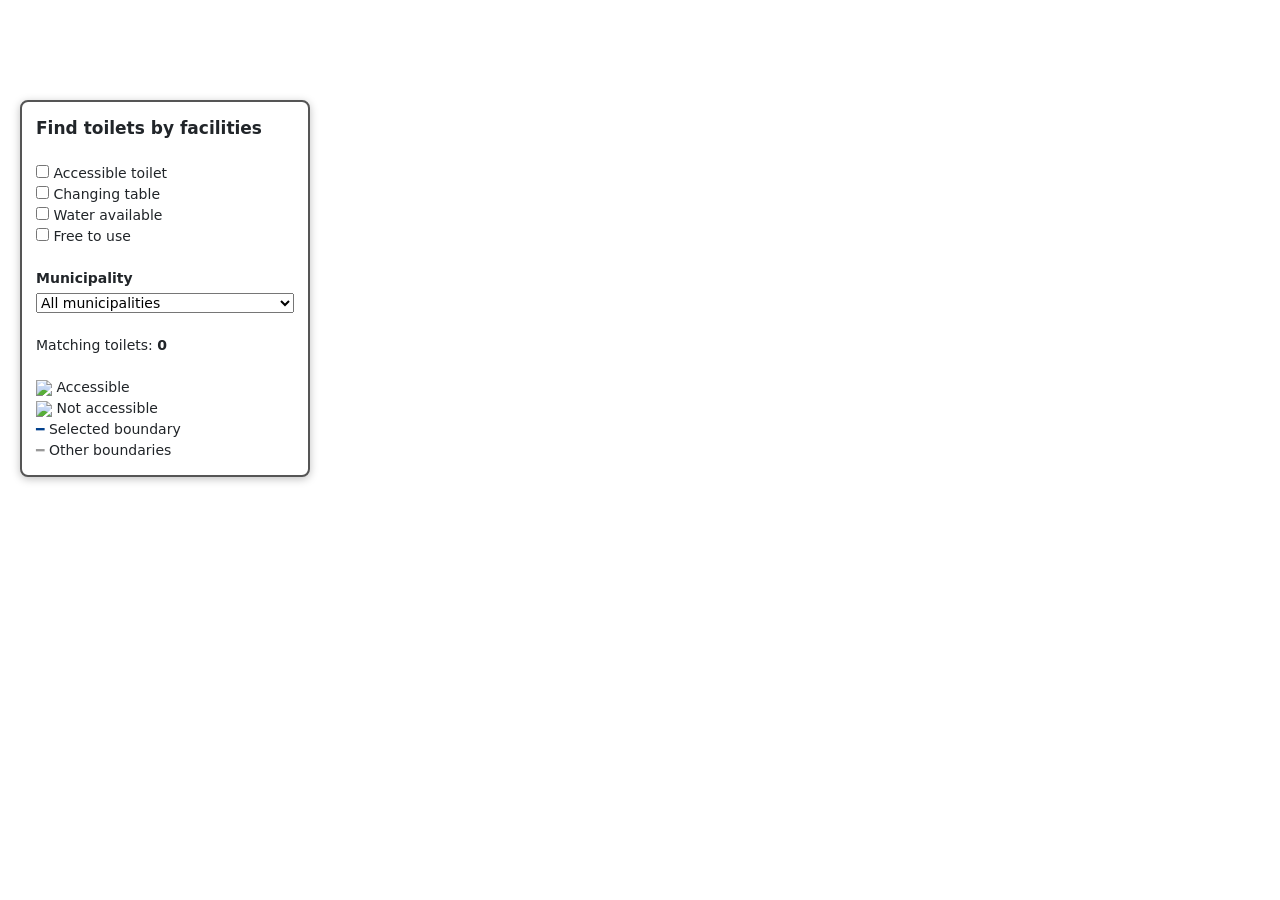
==== facility_filter_map.html @ 1e95f019 "Add files via upload" ====
<!DOCTYPE html>
<html>
<head>
    
    <meta http-equiv="content-type" content="text/html; charset=UTF-8" />
    <script src="https://cdn.jsdelivr.net/npm/leaflet@1.9.3/dist/leaflet.js"></script>
    <script src="https://code.jquery.com/jquery-3.7.1.min.js"></script>
    <script src="https://cdn.jsdelivr.net/npm/bootstrap@5.2.2/dist/js/bootstrap.bundle.min.js"></script>
    <script src="https://cdnjs.cloudflare.com/ajax/libs/Leaflet.awesome-markers/2.0.2/leaflet.awesome-markers.js"></script>
    <link rel="stylesheet" href="https://cdn.jsdelivr.net/npm/leaflet@1.9.3/dist/leaflet.css"/>
    <link rel="stylesheet" href="https://cdn.jsdelivr.net/npm/bootstrap@5.2.2/dist/css/bootstrap.min.css"/>
    <link rel="stylesheet" href="https://netdna.bootstrapcdn.com/bootstrap/3.0.0/css/bootstrap-glyphicons.css"/>
    <link rel="stylesheet" href="https://cdn.jsdelivr.net/npm/@fortawesome/fontawesome-free@6.2.0/css/all.min.css"/>
    <link rel="stylesheet" href="https://cdnjs.cloudflare.com/ajax/libs/Leaflet.awesome-markers/2.0.2/leaflet.awesome-markers.css"/>
    <link rel="stylesheet" href="https://cdn.jsdelivr.net/gh/python-visualization/folium/folium/templates/leaflet.awesome.rotate.min.css"/>
    
            <meta name="viewport" content="width=device-width,
                initial-scale=1.0, maximum-scale=1.0, user-scalable=no" />
            <style>
                #map_8a54a54d90eaa96b677582914ee8e2a0 {
                    position: relative;
                    width: 100.0%;
                    height: 100.0%;
                    left: 0.0%;
                    top: 0.0%;
                }
                .leaflet-container { font-size: 1rem; }
            </style>

            <style>html, body {
                width: 100%;
                height: 100%;
                margin: 0;
                padding: 0;
            }
            </style>

            <style>#map {
                position:absolute;
                top:0;
                bottom:0;
                right:0;
                left:0;
                }
            </style>

            <script>
                L_NO_TOUCH = false;
                L_DISABLE_3D = false;
            </script>

        
</head>
<body>
    
    
            <div class="folium-map" id="map_8a54a54d90eaa96b677582914ee8e2a0" ></div>
        
    

        <div id="filter-panel" style="
            position: fixed;
            top: 100px;
            left: 20px;
            width: 290px;
            background-color: white;
            border: 2px solid #555;
            z-index: 9999;
            font-size: 14px;
            padding: 14px;
            border-radius: 8px;
            box-shadow: 0 2px 8px rgba(0,0,0,0.25);
        ">

            <b style="font-size:17px;">Find toilets by facilities</b>

            <br><br>

            <label>
                <input type="checkbox" id="filter-accessible">
                Accessible toilet
            </label><br>

            <label>
                <input type="checkbox" id="filter-changing">
                Changing table
            </label><br>

            <label>
                <input type="checkbox" id="filter-water">
                Water available
            </label><br>

            <label>
                <input type="checkbox" id="filter-free">
                Free to use
            </label><br>

            <br>

            <label><b>Municipality</b></label><br>
            <select id="municipality-select" style="width:100%; margin-top:4px;">
                <option value="All">All municipalities</option>
            </select>

            <br><br>

            Matching toilets:
            <b><span id="match-count">0</span></b>

            <br><br>

            <img src="https://raw.githubusercontent.com/pointhi/leaflet-color-markers/master/img/marker-icon-blue.png"
                 width="14"> Accessible<br>

            <img src="https://raw.githubusercontent.com/pointhi/leaflet-color-markers/master/img/marker-icon-red.png"
                 width="14"> Not accessible<br>
            <span style="color:#003f8c;">━</span> Selected boundary<br>
            <span style="color:#999;">━</span> Other boundaries

        </div>

        
</body>
<script>
    
    
            var map_8a54a54d90eaa96b677582914ee8e2a0 = L.map(
                "map_8a54a54d90eaa96b677582914ee8e2a0",
                {
                    center: [55.60679047969355, 13.932702162419355],
                    crs: L.CRS.EPSG3857,
                    ...{
  "zoom": 8,
  "zoomControl": true,
  "preferCanvas": false,
}

                }
            );

            

        
    
            var tile_layer_3d36705b92c36e632784e8b88c6dbdd9 = L.tileLayer(
                "https://tile.openstreetmap.org/{z}/{x}/{y}.png",
                {
  "minZoom": 0,
  "maxZoom": 19,
  "maxNativeZoom": 19,
  "noWrap": false,
  "attribution": "\u0026copy; \u003ca href=\"https://www.openstreetmap.org/copyright\"\u003eOpenStreetMap\u003c/a\u003e contributors",
  "subdomains": "abc",
  "detectRetina": false,
  "tms": false,
  "opacity": 1,
}

            );
        
    
            tile_layer_3d36705b92c36e632784e8b88c6dbdd9.addTo(map_8a54a54d90eaa96b677582914ee8e2a0);
        
    

        var toiletData = [{"municipality": "Vallensb\u00e6k", "lat": 55.620933, "lon": 12.389692, "name": "Egholmvej 19", "city": "Vallensb\u00e6k Strand", "type": "Handicap", "accessible": 1, "payment": "Nej", "changing_table": "Nej", "water": "Ja", "description": "Unknown"}, {"municipality": "Vallensb\u00e6k", "lat": 55.650566, "lon": 12.35904, "name": "Horsbred 197", "city": "Vallensb\u00e6k", "type": "Handicap", "accessible": 1, "payment": "Nej", "changing_table": "Nej", "water": "Ja", "description": "Unknown"}, {"municipality": "Vallensb\u00e6k", "lat": 55.635456, "lon": 12.367175, "name": "H\u00f8jrupg\u00e5rdsvej 1", "city": "Vallensb\u00e6k", "type": "Handicap", "accessible": 1, "payment": "Nej", "changing_table": "Nej", "water": "Ja", "description": "Unknown"}, {"municipality": "Vallensb\u00e6k", "lat": 55.629609, "lon": 12.372302, "name": "idr\u00e6ts alle 2", "city": "Vallensb\u00e6k", "type": "Handicap", "accessible": 1, "payment": "Nej", "changing_table": "Ja", "water": "Ja", "description": "Unknown"}, {"municipality": "Vallensb\u00e6k", "lat": 55.632575, "lon": 12.36979, "name": "Idr\u00e6ts alle 5", "city": "Vallensb\u00e6k", "type": "Handicap", "accessible": 1, "payment": "Nej", "changing_table": "Nej", "water": "Ja", "description": "Unknown"}, {"municipality": "Vallensb\u00e6k", "lat": 55.647658, "lon": 12.358788, "name": "Tv\u00e6rb\u00e6kvej 1", "city": "Vallensb\u00e6k", "type": "Handicap", "accessible": 1, "payment": "Nej", "changing_table": "Nej", "water": "Ja", "description": "Unknown"}, {"municipality": "Vallensb\u00e6k", "lat": 55.61253, "lon": 12.397574, "name": "Vallensb\u00e6k Havnevej", "city": "Vallensb\u00e6k Strand", "type": "Handicap", "accessible": 1, "payment": "Nej", "changing_table": "Ja", "water": "Ja", "description": "Unknown"}, {"municipality": "Vallensb\u00e6k", "lat": 55.61218, "lon": 12.398436, "name": "Vallensb\u00e6k Havnevej 20", "city": "Vallensb\u00e6k Strand", "type": "Handicap", "accessible": 1, "payment": "Nej", "changing_table": "Nej", "water": "Ja", "description": "Unknown"}, {"municipality": "Vallensb\u00e6k", "lat": 55.624123, "lon": 12.386713, "name": "Vallensb\u00e6k Stationstorv 100", "city": "Vallensb\u00e6k Strand", "type": "Handicap", "accessible": 1, "payment": "Nej", "changing_table": "Ja", "water": "Ja", "description": "Unknown"}, {"municipality": "Vallensb\u00e6k", "lat": 55.637841, "lon": 12.358455, "name": "Vejleg\u00e5rdsvej 121", "city": "Vallensb\u00e6k", "type": "Handicap", "accessible": 1, "payment": "Nej", "changing_table": "Nej", "water": "Ja", "description": "Unknown"}, {"municipality": "Vallensb\u00e6k", "lat": 55.638304, "lon": 12.356781, "name": "Vejleg\u00e5rdsvej 123", "city": "Vallensb\u00e6k", "type": "Handicap", "accessible": 1, "payment": "Nej", "changing_table": "Nej", "water": "Ja", "description": "Unknown"}, {"municipality": "Drag\u00f8r", "lat": 55.594526, "lon": 12.670826, "name": "E C Hammersvej 3", "city": "Drag\u00f8r", "type": "Handicap", "accessible": 1, "payment": "Nej", "changing_table": "Nej", "water": "Ja", "description": "Unknown"}, {"municipality": "Drag\u00f8r", "lat": 55.592398, "lon": 12.678446, "name": "F\u00e6rgevej 12", "city": "Drag\u00f8r", "type": "Handicap", "accessible": 1, "payment": "Nej", "changing_table": "Ved ikke", "water": "Ja", "description": "Unknown"}, {"municipality": "Drag\u00f8r", "lat": 55.59327, "lon": 12.67767, "name": "Gl. Havn 2", "city": "Drag\u00f8r", "type": "Handicap", "accessible": 1, "payment": "Nej", "changing_table": "Ved ikke", "water": "Ja", "description": "Havnekontoret"}, {"municipality": "Drag\u00f8r", "lat": 55.562431, "lon": 12.567655, "name": "Kalvebodsvej 265", "city": "Drag\u00f8r", "type": "Handicap", "accessible": 1, "payment": "Nej", "changing_table": "Ved ikke", "water": "Ja", "description": "Ved Kongelundsfortet"}, {"municipality": "Drag\u00f8r", "lat": 55.594558, "lon": 12.670872, "name": "Nordre V\u00e6l", "city": "Drag\u00f8r", "type": "Handicap", "accessible": 1, "payment": "Nej", "changing_table": "Ved ikke", "water": "Ja", "description": "Unknown"}, {"municipality": "Drag\u00f8r", "lat": 55.5898, "lon": 12.676057, "name": "Prins Knuds D\u00e6mning 1", "city": "Drag\u00f8r", "type": "Handicap", "accessible": 1, "payment": "Nej", "changing_table": "Ved ikke", "water": "Ja", "description": "Unknown"}, {"municipality": "Drag\u00f8r", "lat": 55.5944, "lon": 12.67515, "name": "Strandlinien 3", "city": "Drag\u00f8r", "type": "Handicap", "accessible": 1, "payment": "Nej", "changing_table": "Ved ikke", "water": "Ja", "description": "Sejlklubben"}, {"municipality": "Drag\u00f8r", "lat": 55.5877, "lon": 12.67272, "name": "Batterivej 15", "city": "Drag\u00f8r", "type": "Unisex", "accessible": 0, "payment": "Nej", "changing_table": "Ved ikke", "water": "Ja", "description": "Ved Gabriel Jensen feriekoloni"}, {"municipality": "Drag\u00f8r", "lat": 55.593436, "lon": 12.6751, "name": "Gl. Havn 15", "city": "Drag\u00f8r", "type": "Unisex", "accessible": 0, "payment": "Nej", "changing_table": "Ved ikke", "water": "Ja", "description": "Unknown"}, {"municipality": "Drag\u00f8r", "lat": 55.581891, "lon": 12.658076, "name": "S\u00f8ndre Strandvej 50", "city": "Drag\u00f8r", "type": "Unisex", "accessible": 0, "payment": "Nej", "changing_table": "Ved ikke", "water": "Ja", "description": "Ved Cafe Sylten. Toilettet er \u00e5bent n\u00e5r Caf\u00e9en er \u00e5bent.\n\u00c5bner 1. april."}, {"municipality": "Hiller\u00f8d", "lat": 55.927552, "lon": 12.297714, "name": "Hiller\u00f8d bibliotek, Christiansgade 1", "city": "Hiller\u00f8d", "type": "Handicap", "accessible": 1, "payment": "Nej", "changing_table": "Ja", "water": "Ja", "description": "Placering: I bibliotekets vandrehal\n\u00c5bningstider: man-tors 10-18, fre-l\u00f8r 10-14, s\u00f8ndag lukket\nAnsvarlig: teknisk serviceleder p\u00e5 biblioteket tlf: 72325800\n1 dame, 2 unisex, 2 handicap"}, {"municipality": "Hiller\u00f8d", "lat": 55.929916, "lon": 12.304931, "name": "P-hus \u00f8st, \u00d8stergade 3", "city": "Hiller\u00f8d", "type": "Handicap", "accessible": 1, "payment": "Nej", "changing_table": "Nej", "water": "Ja", "description": "Placering: ?\n\u00c5bningstider: ?\nMeget ul\u00e6kkert\nToilet er IKKE kommunens ansvar"}, {"municipality": "Hiller\u00f8d", "lat": 55.931532, "lon": 12.300251, "name": "Posen, Slotsgade 40", "city": "Hiller\u00f8d", "type": "Handicap", "accessible": 1, "payment": "Nej", "changing_table": "Nej", "water": "Ja", "description": "Placering: ?\n\u00c5bningstider: 7 -22\n1 dame, 1 herre, 1 handicap"}, {"municipality": "Hiller\u00f8d", "lat": 55.935469, "lon": 12.333538, "name": "Skansekirkeg\u00e5rd, Skansevej 113", "city": "Hiller\u00f8d", "type": "Handicap", "accessible": 1, "payment": "Nej", "changing_table": "Nej", "water": "Ja", "description": "Placering: Hvid bygning overfor p-plads, nedgang af brostensrampe eller trappe\n\u00c5bningstider: man-torsdag 7-14.30, fredag 7-12, l\u00f8r- og s\u00f8ndag lukket\n1 handicaptoilet"}, {"municipality": "Hiller\u00f8d", "lat": 55.929885, "lon": 12.29901, "name": "Slotsarkaderne ved P-hus nord", "city": "Hiller\u00f8d", "type": "Handicap", "accessible": 1, "payment": "Nej", "changing_table": "Ja", "water": "Ja", "description": "Placering: Slotsarkaderne ved Humac Frederiks Torv\u00a0\n\u00c5bningstider: 6-24\n1 dame, 1 herre, 1 handicap\nToilet er IKKE kommunens ansvar"}, {"municipality": "Hiller\u00f8d", "lat": 55.928201, "lon": 12.297378, "name": "Slotsarkaderne ved P-hus syd", "city": "Hiller\u00f8d", "type": "Handicap", "accessible": 1, "payment": "Nej", "changing_table": "Ja", "water": "Ja", "description": "Placering: Ved udgang fra arkaderne mod P-hus syd\n\u00c5bningstider: 6-24\nAnsvarlig: Vagtpersonale, telefonnr. 28 18 46 46\n1 dame, 1 herre, 1 handicap\nToilet er IKKE kommunens ansvar"}, {"municipality": "Hiller\u00f8d", "lat": 55.929335, "lon": 12.302841, "name": "Torvet", "city": "Hiller\u00f8d", "type": "Handicap", "accessible": 1, "payment": "Nej", "changing_table": "Nej", "water": "Ja", "description": "Placering: Mobil toiletvogn\n\u00c5bningstider: 7 -22\nAnsvarlig: R\u00e5dighedsvagten Hiller\u00f8d kommune 72328765\nUnisex + handicap i \u00e9t"}, {"municipality": "Hiller\u00f8d", "lat": 55.929489, "lon": 12.305935, "name": "Hiller\u00f8d Kirkeg\u00e5rd, \u00d8stergade 10", "city": "Hiller\u00f8d", "type": "Unisex", "accessible": 0, "payment": "Nej", "changing_table": "Nej", "water": "Ja", "description": "Placering: ?\n\u00c5bningstider: 7-16 i hverdage, lukket i weekender.\n1 herre 1 dame"}, {"municipality": "Hiller\u00f8d", "lat": 55.936681, "lon": 12.287592, "name": "Nyhuse Kapel, Kapelvej", "city": "Hiller\u00f8d", "type": "Unisex", "accessible": 0, "payment": "Nej", "changing_table": "Nej", "water": "Ja", "description": "Placering: Bagsiden af kapel\n\u00c5bningstider: Hverdage 7-14.30, l\u00f8r- og s\u00f8ndag lukket\n1 dame, 1 herre"}, {"municipality": "Gentofte", "lat": 55.778203, "lon": 12.59157, "name": "Bellevue Strand - Midt, Strandvejen 340", "city": "Klampenborg", "type": "Handicap", "accessible": 1, "payment": "Nej", "changing_table": "Nej", "water": "Ja", "description": "Placering: I bygning syd for Strandvejen 340\n\u00c5bningstider: 7-21"}, {"municipality": "Gentofte", "lat": 55.732344, "lon": 12.570634, "name": "Byens Hus, Hellerupvej 24", "city": "Hellerup", "type": "Handicap", "accessible": 1, "payment": "Nej", "changing_table": "Nej", "water": "Ja", "description": "Placering: I bygning (ved hovedindgang i nr. 24)\n\u00c5bningstider: 7-22 (man-fre)"}, {"municipality": "Gentofte", "lat": 55.746532, "lon": 12.588719, "name": "Charlottenlund Fort - Midt, Strandvejen 144", "city": "Charlottenlund", "type": "Handicap", "accessible": 1, "payment": "Nej", "changing_table": "Ja", "water": "Ja", "description": "Placering: I bygning \u00f8st for vandgrav\n\u00c5bningstider: 7-21 Sommers\u00e6son: juni, juli og august"}, {"municipality": "Gentofte", "lat": 55.743982, "lon": 12.586283, "name": "Charlottenlund Fort - Syd, Strandvejen 144", "city": "Charlottenlund", "type": "Handicap", "accessible": 1, "payment": "Nej", "changing_table": "Nej", "water": "Ja", "description": "Placering: I bygning \u00f8st for Strandvejen 144\n\u00c5bningstider: 7-21 Hele \u00e5ret"}, {"municipality": "Gentofte", "lat": 55.732253, "lon": 12.538861, "name": "Dysseg\u00e5rd Bibliotek, Dysseg\u00e5rdsvej 24", "city": "Dysseg\u00e5rd", "type": "Handicap", "accessible": 1, "payment": "Nej", "changing_table": "Ja", "water": "Ja", "description": "Placering: I biblioteksbygning\n\u00c5bningstider: 6-24"}, {"municipality": "Gentofte", "lat": 55.737691, "lon": 12.573543, "name": "Gentofte Hovedbibliotek, Ahlmanns All\u00e9 6", "city": "Hellerup", "type": "Handicap", "accessible": 1, "payment": "Nej", "changing_table": "Ja", "water": "Ja", "description": "Placering: I biblioteksbygning\n\u00c5bningstider: 9-20 (man-fre) og 10-16 (l\u00f8r-s\u00f8n)"}, {"municipality": "Gentofte", "lat": 55.749728, "lon": 12.542079, "name": "Gentofte Kirkeg\u00e5rd, Gentoftegade 21", "city": "Gentofte", "type": "Handicap", "accessible": 1, "payment": "Nej", "changing_table": "Nej", "water": "Ja", "description": "Placering: I bygning syd\u00f8st for kirke\n\u00c5bningstider: Hele d\u00f8gnet"}, {"municipality": "Gentofte", "lat": 55.745928, "lon": 12.53856, "name": "Gentofte S\u00f8, Fiskebakken 7", "city": "Gentofte", "type": "Handicap", "accessible": 1, "payment": "Nej", "changing_table": "Nej", "water": "Ja", "description": "Placering: I bygning \u00f8st for s\u00f8bred\n\u00c5bningstider: 7-22"}, {"municipality": "Gentofte", "lat": 55.731488, "lon": 12.559536, "name": "Hellerup Kirkeg\u00e5rd, C.V.E. Knuths Vej 5", "city": "Hellerup", "type": "Handicap", "accessible": 1, "payment": "Nej", "changing_table": "Nej", "water": "Ja", "description": "Placering: I sydlig del af tidligere kapel\n\u00c5bningstider: Hele d\u00f8gnet"}, {"municipality": "Gentofte", "lat": 55.761573, "lon": 12.526808, "name": "J\u00e6gersborg Bibliotek, Smakkeg\u00e5rdsvej 112", "city": "Gentofte", "type": "Handicap", "accessible": 1, "payment": "Nej", "changing_table": "Ja", "water": "Ja", "description": "Placering: I biblioteksbygning\n\u00c5bningstider: 6-24"}, {"municipality": "Gentofte", "lat": 55.758566, "lon": 12.573671, "name": "Ordrup Bibliotek, Ejg\u00e5rdsvej 11", "city": "Charlottenlund", "type": "Handicap", "accessible": 1, "payment": "Nej", "changing_table": "Ja", "water": "Ja", "description": "Placering: I biblioteksbygning\n\u00c5bningstider: 6-24"}, {"municipality": "Gentofte", "lat": 55.765169, "lon": 12.576782, "name": "Ordrup Kirkeg\u00e5rd, Ellensvej 8", "city": "Charlottenlund", "type": "Handicap", "accessible": 1, "payment": "Nej", "changing_table": "Nej", "water": "Ja", "description": "Placering: I nordvestlig del af tidligere kapel\n\u00c5bningstider: 7-17"}, {"municipality": "Gentofte", "lat": 55.763859, "lon": 12.599825, "name": "Skovshoved Havn - Nord, Skovshoved Havn 4", "city": "Charlottenlund", "type": "Handicap", "accessible": 1, "payment": "Nej", "changing_table": "Nej", "water": "Ja", "description": "Placering: I bygning nord for Skovshoved Havn 26A\n\u00c5bningstider: Hele d\u00f8gnet"}, {"municipality": "Gentofte", "lat": 55.759589, "lon": 12.599778, "name": "Skovshoved Havn - Syd, Skovshoved Havn 4", "city": "Charlottenlund", "type": "Handicap", "accessible": 1, "payment": "Nej", "changing_table": "Ja", "water": "Ja", "description": "Placering: I bygning \u00f8st for Skovshoved Havn 10A\n\u00c5bningstider: Hele d\u00f8gnet"}, {"municipality": "Gentofte", "lat": 55.760717, "lon": 12.591034, "name": "Teglg\u00e5rsparken, Melchiorsvej 13", "city": "Charlottenlund", "type": "Handicap", "accessible": 1, "payment": "Nej", "changing_table": "Nej", "water": "Ja", "description": "Placering: I bygning vest for legeplads\n\u00c5bningstider: 7-22"}, {"municipality": "Gentofte", "lat": 55.751076, "lon": 12.518486, "name": "Vangede Bibliotek, Vangede Bygade 45", "city": "Gentofte", "type": "Handicap", "accessible": 1, "payment": "Nej", "changing_table": "Ja", "water": "Ja", "description": "Placering: I biblioteksbygning\n\u00c5bningstider: 6-24"}, {"municipality": "Gentofte", "lat": 55.780054, "lon": 12.592594, "name": "Bellevue Strand - Nord, Strandvejen 340", "city": "Klampenborg", "type": "Unisex", "accessible": 0, "payment": "Nej", "changing_table": "Nej", "water": "Ja", "description": "Placering: I bygning Bellevue Strand 14\n\u00c5bningstider: 7-21"}, {"municipality": "Gentofte", "lat": 55.776379, "lon": 12.591653, "name": "Bellevue Strand - Syd, Strandvejen 340", "city": "Klampenborg", "type": "Unisex", "accessible": 0, "payment": "Nej", "changing_table": "Nej", "water": "Ja", "description": "Placering: I bygning Strandvejen 338A\n\u00c5bningstider: 7-21"}, {"municipality": "Gentofte", "lat": 55.757935, "lon": 12.557787, "name": "Femvejen, Femvejen 1", "city": "Charlottenlund", "type": "Unisex", "accessible": 0, "payment": "Nej", "changing_table": "Nej", "water": "Ja", "description": "Placering: I bygning sydvest for rundk\u00f8rsel\n\u00c5bningstider: 7-22"}, {"municipality": "Gentofte", "lat": 55.746575, "lon": 12.541293, "name": "Gentoftegade Bibliotek, Gentoftegade 45", "city": "Gentofte", "type": "Unisex", "accessible": 0, "payment": "Nej", "changing_table": "Ja", "water": "Ja", "description": "Placering: I biblioteksbygning\n\u00c5bningstider: 6-24"}, {"municipality": "Gentofte", "lat": 55.732703, "lon": 12.579768, "name": "Hellerup Havn, Strandparksvej 38", "city": "Hellerup", "type": "Unisex", "accessible": 0, "payment": "Nej", "changing_table": "Nej", "water": "Ja", "description": "Placering: I bygning Onsg\u00e5rdsvej 18A\n\u00c5bningstider: 7-22"}, {"municipality": "Gentofte", "lat": 55.759413, "lon": 12.515254, "name": "Mariebjerg Kirkeg\u00e5rd, Mariebjergvej 1", "city": "Gentofte", "type": "Unisex", "accessible": 0, "payment": "Nej", "changing_table": "Nej", "water": "Ja", "description": "Placering: I bygning \u00f8st for kirkeg\u00e5rdskontor\n\u00c5bningstider: Hele d\u00f8gnet"}, {"municipality": "Gentofte", "lat": 55.762048, "lon": 12.599639, "name": "Skovshoved Havn - Midt, Skovshoved Havn 4", "city": "Charlottenlund", "type": "Unisex", "accessible": 0, "payment": "Nej", "changing_table": "Nej", "water": "Ja", "description": "Placering: I bygning Skovshoved Havn 1B\n\u00c5bningstider: Hele d\u00f8gnet"}, {"municipality": "Gentofte", "lat": 55.751595, "lon": 12.518376, "name": "Vangede bydelscenter, Vangede Bygade 38", "city": "Gentofte", "type": "Unisex", "accessible": 0, "payment": "Nej", "changing_table": "Nej", "water": "Ja", "description": "Placering: I bygning nord\u00f8st p\u00e5 parkeringsplads\n\u00c5bningstider: 7-22"}, {"municipality": "Gentofte", "lat": 55.739702, "lon": 12.5761, "name": "\u00d8reg\u00e5rdsparken, Traneg\u00e5rdsvej 1", "city": "Hellerup", "type": "Unisex", "accessible": 0, "payment": "Nej", "changing_table": "Nej", "water": "Ja", "description": "Placering: I bygning nord for legeplads\n\u00c5bningstider: 7-22"}, {"municipality": "Frederiksberg", "lat": 55.686441, "lon": 12.533168, "name": "Aksel M\u00f8llers Have, ved Metronomen", "city": "Frederiksberg", "type": "Handicap", "accessible": 1, "payment": "Nej", "changing_table": "Ved ikke", "water": "Ved ikke", "description": "Placering: Fritst\u00e5ende toilet.\n\u00c5bningstider: \u00c5bent hele d\u00f8gnet."}, {"municipality": "Frederiksberg", "lat": 55.681818, "lon": 12.523107, "name": "Fasanvejen Metro v. P. Andersens Vej", "city": "Frederiksberg", "type": "Handicap", "accessible": 1, "payment": "Nej", "changing_table": "Ved ikke", "water": "Ved ikke", "description": "Placering: Fritst\u00e5ende toilet.\n\u00c5bningstider: \u00c5bent hele d\u00f8gnet."}, {"municipality": "Frederiksberg", "lat": 55.677862, "lon": 12.532472, "name": "Frbg. R\u00e5dhus, Frederiksberg Bredegade", "city": "Frederiksberg", "type": "Handicap", "accessible": 1, "payment": "Nej", "changing_table": "Ved ikke", "water": "Ved ikke", "description": "Placering: Fritst\u00e5ende toilet.\n\u00c5bningstider: \u00c5bent hele d\u00f8gnet."}, {"municipality": "Frederiksberg", "lat": 55.674447, "lon": 12.533389, "name": "Frederiksberg Alle 59, Frederiksberg \u00e6ldre Kirkeg\u00e5rd v. Kirken", "city": "Frederiksberg", "type": "Handicap", "accessible": 1, "payment": "Nej", "changing_table": "Ved ikke", "water": "Ved ikke", "description": "Placering: ?\n\u00c5bningstider: Begr\u00e6nsede \u00e5bningstider."}, {"municipality": "Frederiksberg", "lat": 55.68119, "lon": 12.531432, "name": "Frederiksberg Metro", "city": "Frederiksberg", "type": "Handicap", "accessible": 1, "payment": "Nej", "changing_table": "Ved ikke", "water": "Ved ikke", "description": "Placering: Fritst\u00e5ende toilet.\n\u00c5bningstider: \u00c5bent hele d\u00f8gnet."}, {"municipality": "Frederiksberg", "lat": 55.681596, "lon": 12.512017, "name": "Lindevangsparken, Finsensvej 39D", "city": "Frederiksberg", "type": "Handicap", "accessible": 1, "payment": "Nej", "changing_table": "Ved ikke", "water": "Ved ikke", "description": "Placering: ?\n\u00c5bningstider: Begr\u00e6nsede \u00e5bningstider."}, {"municipality": "Frederiksberg", "lat": 55.681572, "lon": 12.553555, "name": "Rosen\u00f8rns Alle", "city": "Frederiksberg", "type": "Handicap", "accessible": 1, "payment": "Nej", "changing_table": "Ved ikke", "water": "Ved ikke", "description": "Placering: Julius Thomsens Plads.\n\u00c5bningstider: \u00c5bent hele d\u00f8gnet."}, {"municipality": "Frederiksberg", "lat": 55.672969, "lon": 12.509677, "name": "Roskildevej 54, Solbjerg Parkkirkeg\u00e5rd", "city": "Frederiksberg", "type": "Handicap", "accessible": 1, "payment": "Nej", "changing_table": "Ved ikke", "water": "Ved ikke", "description": "Placering: ?\n\u00c5bningstider: Begr\u00e6nsede \u00e5bningstider."}, {"municipality": "Frederiksberg", "lat": 55.670944, "lon": 12.50964, "name": "Roskildevej 59, S\u00f8ndermark Kirkeg\u00e5rd, v. krematorium", "city": "Frederiksberg", "type": "Handicap", "accessible": 1, "payment": "Nej", "changing_table": "Ved ikke", "water": "Ved ikke", "description": "Placering: ?\n\u00c5bningstider: Begr\u00e6nsede \u00e5bningstider."}, {"municipality": "Frederiksberg", "lat": 55.674534, "lon": 12.533364, "name": "V_Frederiksberg All\u00e9 69", "city": "Frederiksberg", "type": "Handicap", "accessible": 1, "payment": "Nej", "changing_table": "Ved ikke", "water": "Ved ikke", "description": "Placering: Fritst\u00e5ende toilet.\n\u00c5bningstider: \u00c5bent hele d\u00f8gnet."}, {"municipality": "Frederiksberg", "lat": 55.668363, "lon": 12.522665, "name": "200m fra Cisternerne i S\u00f8ndermarken", "city": "Frederiksberg", "type": "Unisex", "accessible": 0, "payment": "Nej", "changing_table": "Ved ikke", "water": "Ved ikke", "description": "Placering: ?\n\u00c5bningstider: Begr\u00e6nsede \u00e5bningstider."}, {"municipality": "Frederiksberg", "lat": 55.671889, "lon": 12.525701, "name": "Auditorium Frederiksberg Slot", "city": "Frederiksberg", "type": "Unisex", "accessible": 0, "payment": "Nej", "changing_table": "Ved ikke", "water": "Ved ikke", "description": "Placering: ?\n\u00c5bningstider: Begr\u00e6nsede \u00e5bningstider."}, {"municipality": "Frederiksberg", "lat": 55.679476, "lon": 12.550796, "name": "Biblioteket, Danasvej 30B", "city": "Frederiksberg", "type": "Unisex", "accessible": 0, "payment": "Nej", "changing_table": "Ved ikke", "water": "Ved ikke", "description": "Placering: ?\n\u00c5bningstider: Begr\u00e6nsede \u00e5bningstider."}, {"municipality": "Frederiksberg", "lat": 55.671195, "lon": 12.501275, "name": "Biblioteket, Nordens Plads 10 Domus Vista", "city": "Frederiksberg", "type": "Unisex", "accessible": 0, "payment": "Nej", "changing_table": "Ved ikke", "water": "Ved ikke", "description": "Placering: ?\n\u00c5bningstider: Begr\u00e6nsede \u00e5bningstider."}, {"municipality": "Frederiksberg", "lat": 55.682299, "lon": 12.545167, "name": "B\u00fclowshallen, B\u00fclowsvej 34", "city": "Frederiksberg", "type": "Unisex", "accessible": 0, "payment": "Nej", "changing_table": "Ved ikke", "water": "Ved ikke", "description": "Placering: ?\n\u00c5bningstider: Begr\u00e6nsede \u00e5bningstider."}, {"municipality": "Frederiksberg", "lat": 55.682465, "lon": 12.505652, "name": "Den gule Villa, Dirch Passers All\u00e9 2", "city": "Frederiksberg", "type": "Unisex", "accessible": 0, "payment": "Nej", "changing_table": "Ved ikke", "water": "Ved ikke", "description": "Placering: ?\n\u00c5bningstider: Begr\u00e6nsede \u00e5bningstider."}, {"municipality": "Frederiksberg", "lat": 55.681349, "lon": 12.533822, "name": "Frederiksberg Centret", "city": "Frederiksberg", "type": "Unisex", "accessible": 0, "payment": "Nej", "changing_table": "Ved ikke", "water": "Ved ikke", "description": "Placering: ?\n\u00c5bningstider: Begr\u00e6nsede \u00e5bningstider."}, {"municipality": "Frederiksberg", "lat": 55.676005, "lon": 12.497521, "name": "Frederiksberg Hallerne, Jens Jessens Vej", "city": "Frederiksberg", "type": "Unisex", "accessible": 0, "payment": "Nej", "changing_table": "Ved ikke", "water": "Ved ikke", "description": "Placering: ?\n\u00c5bningstider: Begr\u00e6nsede \u00e5bningstider."}, {"municipality": "Frederiksberg", "lat": 55.674617, "lon": 12.531258, "name": "Frederiksberg Runddel 1", "city": "Frederiksberg", "type": "Unisex", "accessible": 0, "payment": "Nej", "changing_table": "Ved ikke", "water": "Ved ikke", "description": "Placering: ?\n\u00c5bningstider: Begr\u00e6nsede \u00e5bningstider."}, {"municipality": "Frederiksberg", "lat": 55.680754, "lon": 12.530278, "name": "Hovedbibliotektet, Falkoner Plads 3", "city": "Frederiksberg", "type": "Unisex", "accessible": 0, "payment": "Nej", "changing_table": "Ved ikke", "water": "Ved ikke", "description": "Placering: ?\n\u00c5bningstider: Begr\u00e6nsede \u00e5bningstider."}, {"municipality": "Frederiksberg", "lat": 55.676141, "lon": 12.529755, "name": "I Frederiksberg Have, ved Legeplads Runddelen", "city": "Frederiksberg", "type": "Unisex", "accessible": 0, "payment": "Nej", "changing_table": "Ved ikke", "water": "Ved ikke", "description": "Placering: ?\n\u00c5bningstider: Begr\u00e6nsede \u00e5bningstider."}, {"municipality": "Frederiksberg", "lat": 55.684042, "lon": 12.5217, "name": "Kedelhallen Nyelandsvej 75B", "city": "Frederiksberg", "type": "Unisex", "accessible": 0, "payment": "Nej", "changing_table": "Ved ikke", "water": "Ved ikke", "description": "Placering: ?\n\u00c5bningstider: Begr\u00e6nsede \u00e5bningstider."}, {"municipality": "Frederiksberg", "lat": 55.685343, "lon": 12.529775, "name": "Langelands Plads", "city": "Frederiksberg", "type": "Unisex", "accessible": 0, "payment": "Nej", "changing_table": "Ved ikke", "water": "Ved ikke", "description": "Placering: ?\n\u00c5bningstider: \u00c5bent hele d\u00f8gnet."}, {"municipality": "Frederiksberg", "lat": 55.689037, "lon": 12.537354, "name": "Mariendalshallen, Mariendalsvej 21C", "city": "Frederiksberg", "type": "Unisex", "accessible": 0, "payment": "Nej", "changing_table": "Ved ikke", "water": "Ved ikke", "description": "Placering: ?\n\u00c5bningstider: Begr\u00e6nsede \u00e5bningstider."}, {"municipality": "Frederiksberg", "lat": 55.678346, "lon": 12.527838, "name": "M\u00f8stings Hus, Andebakkesti 5", "city": "Frederiksberg", "type": "Unisex", "accessible": 0, "payment": "Nej", "changing_table": "Ved ikke", "water": "Ved ikke", "description": "Placering: ?\n\u00c5bningstider: Begr\u00e6nsede \u00e5bningstider."}, {"municipality": "Frederiksberg", "lat": 55.673977, "lon": 12.517469, "name": "S\u00f8ndre Fasanvej 34, Solbjerg Kirkeg\u00e5rd v. S\u00f8ndre kapel", "city": "Frederiksberg", "type": "Unisex", "accessible": 0, "payment": "Nej", "changing_table": "Ved ikke", "water": "Ved ikke", "description": "Placering: ?\n\u00c5bningstider: Begr\u00e6nsede \u00e5bningstider."}, {"municipality": "Frederiksberg", "lat": 55.681722, "lon": 12.540984, "name": "Thorvaldsensvej, Den Gr\u00f8nne Sti/v. KVL", "city": "Frederiksberg", "type": "Unisex", "accessible": 0, "payment": "Nej", "changing_table": "Ved ikke", "water": "Ved ikke", "description": "Placering: ?\n\u00c5bningstider: \u00c5bent hele d\u00f8gnet."}, {"municipality": "Lyngby-Taarb\u00e6k", "lat": 55.78261, "lon": 12.59251, "name": "Bombegrunden, Taarb\u00e6k Strandvej 40", "city": "Klampenborg", "type": "Handicap", "accessible": 1, "payment": "Ja", "changing_table": "Ja", "water": "Ja", "description": " S\u00e6son\u00e5bent \n1. april - 30. september."}, {"municipality": "Lyngby-Taarb\u00e6k", "lat": 55.78009, "lon": 12.44471, "name": "Den Gamle Have, Nybrovej 461", "city": "Kgs. Lyngby", "type": "Handicap", "accessible": 1, "payment": "Nej", "changing_table": "Nej", "water": "Ja", "description": "Herretoilet.\nDametoilet.\nHandicapvenlig indretning p\u00e5 dametoilettet.\n S\u00e6son\u00e5bent \n1. april - 30. september."}, {"municipality": "Lyngby-Taarb\u00e6k", "lat": 55.775289, "lon": 12.54485, "name": "Dyrehaven, Ermelundsvej ved Fortunen", "city": "Kgs. Lyngby", "type": "Handicap", "accessible": 1, "payment": "Nej", "changing_table": "Nej", "water": "Ja", "description": "Toilet er IKKE kommunens ansvar\nPlacering: Inden for den R\u00f8de Port i Dyrehaven og s\u00e5 til h\u00f8jre.\n\u00c5bningstider: \u00c5bent hele \u00e5ret."}, {"municipality": "Lyngby-Taarb\u00e6k", "lat": 55.795707, "lon": 12.571752, "name": "Dyrehaven, Nordre Eremitagevej", "city": "Kgs. Lyngby", "type": "Handicap", "accessible": 1, "payment": "Nej", "changing_table": "Nej", "water": "Ja", "description": "Toilet er IKKE kommunens ansvar\nPlacering: Lige ved siden af Eremitageslottet.\n\u00c5bningstider: \u00c5bent hele \u00e5ret."}, {"municipality": "Lyngby-Taarb\u00e6k", "lat": 55.801472, "lon": 12.584583, "name": "Dyrehaven, Strandvejen 817, Springforbi", "city": "Klampenborg", "type": "Handicap", "accessible": 1, "payment": "Nej", "changing_table": "Nej", "water": "Ja", "description": "Toilet er IKKE kommunens ansvar\nPlacering: Springforbivej.\n\u00c5bningstider: \u00c5bent hele \u00e5ret."}, {"municipality": "Lyngby-Taarb\u00e6k", "lat": 55.800086, "lon": 12.544867, "name": "Dyrehaven, Ved Hjortek\u00e6ret 12", "city": "Kgs. Lyngby", "type": "Handicap", "accessible": 1, "payment": "Nej", "changing_table": "Nej", "water": "Ja", "description": "Toilet er IKKE kommunens ansvar\nPlacering: ?.\n\u00c5bningstider: Sommer\u00e5bent maj - november."}, {"municipality": "Lyngby-Taarb\u00e6k", "lat": 55.78522, "lon": 12.44425, "name": "Frederiksdal Fribad, Frederiksdal Badesti", "city": "Virum", "type": "Handicap", "accessible": 1, "payment": "Nej", "changing_table": "Ja", "water": "Ja", "description": "Toilet er IKKE kommunens ansvar\nHandicaptoilet med pusleplads.\nHerre- og dametoiletter.\nHerre og dame brusekabiner.\n S\u00e6son\u00e5bent \n1. april - 31. oktober."}, {"municipality": "Lyngby-Taarb\u00e6k", "lat": 55.78456, "lon": 12.49696, "name": "Fuglevad Station, Skovbrynet 100", "city": "Kgs. Lyngby", "type": "Handicap", "accessible": 1, "payment": "Nej", "changing_table": "Ja", "water": "Ja", "description": " S\u00e6son\u00e5bent 1. april til 30. september."}, {"municipality": "Lyngby-Taarb\u00e6k", "lat": 55.777491, "lon": 12.587457, "name": "Klampenborg station, Dyrehavevej 1", "city": "Klampenborg", "type": "Handicap", "accessible": 1, "payment": "Ja", "changing_table": "Ja", "water": "Ja", "description": "Toilet er IKKE kommunens ansvar\nPlacering: ?.\n\u00c5bningstider: 6:00-22:00.\nBetaling: 5 kr. som betales med kort.\nTjek: https://www.dsb.dk/trafikinformation/stationer/klampenborg/"}, {"municipality": "Lyngby-Taarb\u00e6k", "lat": 55.77332, "lon": 12.49898, "name": "Lyngby Hovedgade 28", "city": "Kgs. Lyngby", "type": "Handicap", "accessible": 1, "payment": "Nej", "changing_table": "Ja", "water": "Ja", "description": "Almindeligt og handicaptoilet.\nPusleplads.\n\u00c5bningstider:\nMandag-fredag: 8.00-20.00\nL\u00f8rdag-s\u00f8ndag: 11.00-16.00"}, {"municipality": "Lyngby-Taarb\u00e6k", "lat": 55.781141, "lon": 12.507091, "name": "Lyngby Idr\u00e6tsby, Lundtoftevej 53", "city": "Kongens Lyngby", "type": "Handicap", "accessible": 1, "payment": "Ved ikke", "changing_table": "Ved ikke", "water": "Ved ikke", "description": "Der er flere toiletter \u00e5bent for offentligheden. \u00c5bent i idr\u00e6tsbyens \u00e5bningstid.\n\u00c5bningstider:\nMandag: 06.45 - 08.00 og 13.00 - 19.30\u200b\nTirsdag: 06.45 - 21.00\u200b\nOnsdag: 06.45 - 22.00\nTorsdag: 06.45 - 21.00\nFredag: 06.45 - 17.30\u200bl\nL\u00f8rdag: 08.00 - 16.30\u200b\nS\u00f8ndag: 08.00 - 16.30\u200b"}, {"municipality": "Lyngby-Taarb\u00e6k", "lat": 55.76869, "lon": 12.502797, "name": "Lyngby station, Jernbanepladsen 47", "city": "Kgs. Lyngby", "type": "Handicap", "accessible": 1, "payment": "Ja", "changing_table": "Ja", "water": "Ja", "description": "Toilet er IKKE kommunens ansvar\nPlacering: Op ad trappen fra Jernbanepladsen til perronen, hvor de ligger til venstre.\n\u00c5bningstider: 6:00-22:00.\nBetaling: 5 kr. som betales med kort.\nTjek: https://www.dsb.dk/trafikinformation/stationer/lyngby/"}, {"municipality": "Lyngby-Taarb\u00e6k", "lat": 55.771644, "lon": 12.507074, "name": "Lyngby Storcenter 1", "city": "Kgs. Lyngby", "type": "Handicap", "accessible": 1, "payment": "Nej", "changing_table": "Nej", "water": "Ja", "description": "Toilet er IKKE kommunens ansvar\nPlacering:\nStueplan mellem Hunkem\u00f6ller og Helsemin: 3 dametoiletter, 2 herretoiletter, 1 handicaptoilet.\n1 sal bag Elgiganten: 5 dametoiletter, 3 herretoiletter, 1 handicaptoilet. (lift)\n1. sal bag S\u00f8strene Grene: 1 stk. unisextoilet forbeholdt g\u00e6ster i baby-lounge/ammestue/puslerum.\nNiveau \u2013 1 i r\u00f8dt omr\u00e5de: rulletrappe mellem H&M og Matas: 4 dametoiletter, 1 herretoilet.\nNiveau \u2013 1 i bl\u00e5t omr\u00e5de/Madtorvet/Store Torv: rulletrappe ved Madtorvet: 3 dametoiletter, 1 herretoilet.\n\u00c5bningstider: Tjek https://lyngbystorcenter.dk/aabningstider/."}, {"municipality": "Lyngby-Taarb\u00e6k", "lat": 55.76976, "lon": 12.50227, "name": "Lyngby Torv 17", "city": "Kgs. Lyngby", "type": "Handicap", "accessible": 1, "payment": "Nej", "changing_table": "Nej", "water": "Ja", "description": "Almindeligt og handicap toilet.\nUnisex.\nToiletterne p\u00e5 r\u00e5dhuset er \u00e5bent for offentligheden i borgerservice \u00e5bningstid.\nDer er kommet nye toiletter efter renoveringen\n\u00c5bningstider:\nMandag\t09.30 \u2013 15.00\nTirsdag\t09.30 \u2013 15.00\nOnsdag\t09.30 \u2013 15.00\nTorsdag\t09.30 \u2013 17.30\nFredag\t09.00 \u2013 13.30"}, {"municipality": "Lyngby-Taarb\u00e6k", "lat": 55.770154, "lon": 12.504058, "name": "Magasin, Lyngby Hovedgade 43", "city": "Kgs. Lyngby", "type": "Handicap", "accessible": 1, "payment": "Nej", "changing_table": "Ja", "water": "Ja", "description": "Toilet er IKKE kommunens ansvar\nPlacering: 4 unisex toiletter p\u00e5 3. sal (bolig) + 1 handicap & pusle toilet samt familierum placeret samme sted.\n\u00c5bningstider: Tjek https://www.magasin.dk/sider/om-magasin/find-forretning/lyngby.html."}, {"municipality": "Lyngby-Taarb\u00e6k", "lat": 55.779905, "lon": 12.489806, "name": "Sorgenfri kirkeg\u00e5rd, Lottenborgvej 16", "city": "Kongens Lyngby", "type": "Handicap", "accessible": 1, "payment": "Nej", "changing_table": "Nej", "water": "Ja", "description": "Placering: Sorgenfri kirkeg\u00e5rd.\n\u00c5bningstider: Hele \u00e5ret, men lukket om natten.\nTommy Wedel har gjort et k\u00e6mpe arbejde for at f\u00e5 dette til at ske og skriver p\u00e5 sin Facebook side:\n\"S\u00e5 kan vi hejse flaget. Toilettet p\u00e5 Sorgenfri kirkeg\u00e5rd er \u00e5bnet. Det har v\u00e6ret en h\u00e5rd tur med et par \u00e5rs ventetid, nu kan vi endelig benytte et toilet hvad enten man er i k\u00f8restol eller med sin rollator. Det er smukt lavet med en rampe op og masser af plads til at kunne komme rundt derinde. Toiletterne vil v\u00e6re lukket om natten og fint med det. Lad os i f\u00e6llesskab passe p\u00e5 dem de er jo til f\u00e6lles gl\u00e6de\""}, {"municipality": "Lyngby-Taarb\u00e6k", "lat": 55.77323, "lon": 12.49393, "name": "S\u00f8promenaden, Lyngby S\u00f8", "city": "Virum", "type": "Handicap", "accessible": 1, "payment": "Nej", "changing_table": "Nej", "water": "Ja", "description": "Handicaptoilet.\nHerre-/dametoilet.\n S\u00e6son\u00e5bent 1. april til 30. september."}, {"municipality": "Lyngby-Taarb\u00e6k", "lat": 55.78746, "lon": 12.59511, "name": "Taarb\u00e6k Havn, Taarb\u00e6k Strandvej 98", "city": "Klampenborg", "type": "Handicap", "accessible": 1, "payment": "Nej", "changing_table": "Nej", "water": "Ja", "description": "Toilet er IKKE kommunens ansvar\n\u00c5bningstider: \u00c5bent hele \u00e5ret."}, {"municipality": "Lyngby-Taarb\u00e6k", "lat": 55.785707, "lon": 12.593599, "name": "Taarb\u00e6k S\u00f8bad, Rosenhaven, Taarb\u00e6k Strandvej 80", "city": "Klampenborg", "type": "Unisex", "accessible": 0, "payment": "Nej", "changing_table": "Nej", "water": "Ja", "description": "Herretoilet.\nDametoilet.\nSmalle d\u00f8re ca. 50-60 cm.\nUdend\u00f8rs brusere.\nS\u00e6son\u00e5bent\n1. april - 30. september."}, {"municipality": "Bornholm", "lat": 55.052945, "lon": 14.777531, "name": "Arnagervej 28", "city": "R\u00f8nne", "type": "Handicap", "accessible": 1, "payment": "Nej", "changing_table": "Ja", "water": "Ja", "description": "Placering: P-plads ved Arnager Havn.\n\u00c5bningsperiode: hele \u00e5ret."}, {"municipality": "Bornholm", "lat": 55.259545, "lon": 14.764838, "name": "Borrelyngsvej 58", "city": "Allinge", "type": "Handicap", "accessible": 1, "payment": "Nej", "changing_table": "Ja", "water": "Ja", "description": "Placering: Slotslyngen\nNational cykelrute 10\n\u00c5bningsperiode:  \u00c5bent"}, {"municipality": "Bornholm", "lat": 55.03921, "lon": 15.108704, "name": "Boulevarden 16", "city": "Nex\u00f8", "type": "Handicap", "accessible": 1, "payment": "Nej", "changing_table": "Ja", "water": "Ja", "description": "Placering: Ved Balka strand og Caf\u00e9.\n\u00c5bningsperiode: lukket fra 1. nov. -31. april."}, {"municipality": "Bornholm", "lat": 55.136031, "lon": 15.140033, "name": "Bykilden", "city": "Svaneke", "type": "Handicap", "accessible": 1, "payment": "Nej", "changing_table": "Ja", "water": "Ja", "description": "Placering: Bykilden, bag ved Svaneke Bryghus.\n\u00c5bningsperiode: hele \u00e5ret."}, {"municipality": "Bornholm", "lat": 55.103691, "lon": 14.691615, "name": "B\u00e5dehavnsvej 13", "city": "R\u00f8nne", "type": "Handicap", "accessible": 1, "payment": "Nej", "changing_table": "Nej", "water": "Ja", "description": "Placering: N\u00f8rrek\u00e5s Havn - Servicebygning.\n\u00c5bningsperiode: hele \u00e5ret."}, {"municipality": "Bornholm", "lat": 55.212293, "lon": 14.971427, "name": "Ejnar Mikkelsensvej 29, Gudhjem", "city": "Gudhjem", "type": "Handicap", "accessible": 1, "payment": "Nej", "changing_table": "Ja", "water": "Ja", "description": "Placering Gudhjem Havn v/ Christians\u00f8farten.\n\u00c5bningsperiode hele \u00e5ret.\n\u00c5bningstider hele d\u00f8gnet."}, {"municipality": "Bornholm", "lat": 55.214055, "lon": 14.969293, "name": "Ejnar Mikkelsensvej 7C", "city": "Gudhjem", "type": "Handicap", "accessible": 1, "payment": "Nej", "changing_table": "Ja", "water": "Ja", "description": "Placering: P-plads ved Gudhjem havn.\n\u00c5bningsperiode: fra uge 14 til 42."}, {"municipality": "Bornholm", "lat": 55.109829, "lon": 14.905634, "name": "Ekkodalsvejen 5B", "city": "\u00c5kirkeby", "type": "Handicap", "accessible": 1, "payment": "Nej", "changing_table": "Ja", "water": "Ja", "description": "Placering: P-plads ved Ekkodalen.\n\u00c5bningsperiode: lukket fra 1. nov. -31. april."}, {"municipality": "Bornholm", "lat": 54.993638, "lon": 15.077628, "name": "Fyrvejen 2A, Dueodde", "city": "Nex\u00f8", "type": "Handicap", "accessible": 1, "payment": "Nej", "changing_table": "Ja", "water": "Ja", "description": "Placering: P-plads ved Fyrvejen p\u00e5 Dueodde.\n\u00c5bningsperiode: hele \u00e5ret."}, {"municipality": "Bornholm", "lat": 55.180079, "lon": 14.705123, "name": "F\u00e6lledvej 26B", "city": "Hasle", "type": "Handicap", "accessible": 1, "payment": "Nej", "changing_table": "Ja", "water": "Ja", "description": "Placering:Hasle F\u00e6lled\nNational cykelrute 10\n\u00c5bningsperiode:  \u00c5bent"}, {"municipality": "Bornholm", "lat": 55.26021, "lon": 14.815155, "name": "Gilbertstr\u00e6de 13B", "city": "Allinge", "type": "Handicap", "accessible": 1, "payment": "Nej", "changing_table": "Ja", "water": "Ja", "description": "Placering: Store Sandk\u00e5s strand.\n\u00c5bningsperiode: \u00e5bent hele \u00e5ret"}, {"municipality": "Bornholm", "lat": 55.171064, "lon": 14.708072, "name": "Glasv\u00e6rksvej 1", "city": "Hasle", "type": "Handicap", "accessible": 1, "payment": "Nej", "changing_table": "Nej", "water": "Ja", "description": "Placering: P-plads ved Glasv\u00e6rksvej.\n\u00c5bningsperiode: lukket fra 1. nov. - 31. april."}, {"municipality": "Bornholm", "lat": 55.061955, "lon": 14.921532, "name": "Haregade 14c", "city": "\u00c5kirkeby", "type": "Handicap", "accessible": 1, "payment": "Nej", "changing_table": "Ja", "water": "Ja", "description": "Placering: Sdr. Byskov\n\u00c5bningsperiode: \u00c5bent"}, {"municipality": "Bornholm", "lat": 55.128953, "lon": 14.716841, "name": "Haslevej 146B", "city": "R\u00f8nne", "type": "Handicap", "accessible": 1, "payment": "Nej", "changing_table": "Nej", "water": "Ja", "description": "Placering: Rasteplads ved Sandeg\u00e5rd.\n\u00c5bningsperiode: hele \u00e5ret."}, {"municipality": "Bornholm", "lat": 55.184144, "lon": 14.705387, "name": "Havnegade 1A", "city": "Hasle", "type": "Handicap", "accessible": 1, "payment": "Nej", "changing_table": "Ja", "water": "Ja", "description": "Placering: Torvet ved Karetmagerg\u00e5rden.\n\u00c5bningsperiode: hele \u00e5ret.\n\u00c5bningstider: D\u00f8rl\u00e5s med ur. 1. maj til 1. okt. kl.7:00 - 22:00.\n1. okt. til 1. maj kl. 7:00 - 19:00."}, {"municipality": "Bornholm", "lat": 55.247711, "lon": 14.837795, "name": "Havnen 3, Tejn", "city": "Allinge", "type": "Handicap", "accessible": 1, "payment": "Nej", "changing_table": "Ja", "water": "Ja", "description": "Placering: Tejn Havn, ved havnekontoret.\n\u00c5bningsperiode: hele \u00e5ret.\n\u00c5bningstider: hele d\u00f8gnet."}, {"municipality": "Bornholm", "lat": 55.206882, "lon": 14.942262, "name": "Helligdomsvej 7B", "city": "Gudhjem", "type": "Handicap", "accessible": 1, "payment": "Nej", "changing_table": "Ja", "water": "Ja", "description": "Placering:  Rasteplads ved Bobbe bro\nNational cykelrute 10\n\u00c5bningsperiode:  \u00c5bent"}, {"municipality": "Bornholm", "lat": 55.214902, "lon": 14.928137, "name": "Helligdomsvej 8C", "city": "Gudhjem", "type": "Handicap", "accessible": 1, "payment": "Nej", "changing_table": "Nej", "water": "Ja", "description": "Placering: Rasteplads ved Stevelen i R\u00f8.\n\u00c5bningsperiode: fra uge 14 til 42."}, {"municipality": "Bornholm", "lat": 55.026539, "lon": 15.109829, "name": "Hundsemyrevej 1A", "city": "Nex\u00f8", "type": "Handicap", "accessible": 1, "payment": "Nej", "changing_table": "Ja", "water": "Ja", "description": "Placering: Snogeb\u00e6k\nNational cykelrute 10\n\u00c5bningsperiode:  \u00c5bent"}, {"municipality": "Bornholm", "lat": 55.231027, "lon": 14.725519, "name": "Jons Kapelvej 2B", "city": "Hasle", "type": "Handicap", "accessible": 1, "payment": "Nej", "changing_table": "Nej", "water": "Ja", "description": "Placering: Jons kapel.\n\u00c5bningsperiode: fra uge 14 til 42."}, {"municipality": "Bornholm", "lat": 55.070477, "lon": 14.920519, "name": "Kirkepladsen 2B", "city": "\u00c5kirkeby", "type": "Handicap", "accessible": 1, "payment": "Nej", "changing_table": "Nej", "water": "Ja", "description": "Placering: ved \u00c5kirkeby Grillen.\n\u00c5bningstider: D\u00f8rl\u00e5s med ur. Fra 1. maj til 1. okt. kl. 7:00 - 22:00.\n1.okt. til 1. maj kl. 7:00 - 19:00."}, {"municipality": "Bornholm", "lat": 55.073191, "lon": 14.814172, "name": "Kirkevej 10D", "city": "\u00c5kirkeby", "type": "Handicap", "accessible": 1, "payment": "Nej", "changing_table": "Ja", "water": "Ja", "description": "Placering: Nylars kirke\nRegional cykelrute 10\n\u00c5bningsperiode:  \u00c5bent"}, {"municipality": "Bornholm", "lat": 55.175204, "lon": 14.804564, "name": "Klemens Storegade 2", "city": "Klemensker", "type": "Handicap", "accessible": 1, "payment": "Nej", "changing_table": "Nej", "water": "Ved ikke", "description": "Placering: Ved busholdeplads i Klemensker.\n\u00c5bningsperiode: hele \u00e5ret."}, {"municipality": "Bornholm", "lat": 55.214014, "lon": 14.892829, "name": "Klemenskervej 14", "city": "Gudhjem", "type": "Handicap", "accessible": 1, "payment": "Nej", "changing_table": "Ja", "water": "Ja", "description": "Placering: R\u00f8 busholdeplads\nRegional cykelrute 23\n\u00c5bningsperiode: \u00c5bent"}, {"municipality": "Bornholm", "lat": 55.277768, "lon": 14.803172, "name": "K\u00e6mpestranden 14", "city": "Allinge", "type": "Handicap", "accessible": 1, "payment": "Nej", "changing_table": "Ja", "water": "Ja", "description": "Placering: Allinge Havn ved Netto.\n\u00c5bningsperiode: hele \u00e5ret."}, {"municipality": "Bornholm", "lat": 55.10426, "lon": 14.6994, "name": "Laksetorvet 3", "city": "R\u00f8nne", "type": "Handicap", "accessible": 1, "payment": "Nej", "changing_table": "Ja", "water": "Ja", "description": "Placering: G\u00e5gaden.\n\u00c5bningsperiode: hele \u00e5ret.\n\u00c5bningstider: automatisk d\u00f8r\u00e5bning og d\u00f8rl\u00e5s med ur. 1. maj til 1. okt. kl. 7:00 - 22:00. Fra 1. okt. til 1. maj kl. 7:00 - 19:00."}, {"municipality": "Bornholm", "lat": 55.080459, "lon": 15.100614, "name": "Liseg\u00e5rdsvejen 2A", "city": "Nex\u00f8", "type": "Handicap", "accessible": 1, "payment": "Nej", "changing_table": "Nej", "water": "Ja", "description": "Placering: P-plads ved Liseg\u00e5rd, Paradisbakkerne.\n\u00c5bningsperiode: hele \u00e5ret."}, {"municipality": "Bornholm", "lat": 55.194325, "lon": 14.988011, "name": "Melstedvej 39A", "city": "Gudhjem", "type": "Handicap", "accessible": 1, "payment": "Nej", "changing_table": "Ja", "water": "Ja", "description": "Placering: Kobbe strand, Melsted\nNational cykelrute 10\n\u00c5bningsperiode: \u00c5bent"}, {"municipality": "Bornholm", "lat": 55.103968, "lon": 14.694745, "name": "Nordre Kystvej 19", "city": "R\u00f8nne", "type": "Handicap", "accessible": 1, "payment": "Nej", "changing_table": "Ja", "water": "Ja", "description": "Placering: Ndr. Kystvej/N\u00f8rrek\u00e5s\nNational cykelrute 10\n\u00c5bningsperiode:  \u00c5bent"}, {"municipality": "Bornholm", "lat": 55.070286, "lon": 14.919954, "name": "Nybyvej 2A", "city": "\u00c5kirkeby", "type": "Handicap", "accessible": 1, "payment": "Nej", "changing_table": "Ja", "water": "Ja", "description": "Placering: busholdeplads ved Kirkepladsen.\n\u00c5bningsperiode: hele \u00e5ret.\n\u00c5bningstider: D\u00f8rl\u00e5s med ur. Fra 1. maj til 1. okt. kl. 7:00 - 22:00.\n1. okt. til 1. maj kl. 7:00 - 19:00."}, {"municipality": "Bornholm", "lat": 55.139925, "lon": 14.765005, "name": "Nyker hovedgade 31B", "city": "R\u00f8nne", "type": "Handicap", "accessible": 1, "payment": "Nej", "changing_table": "Ja", "water": "Ja", "description": "Placering Nyker busholdeplads\nRegional cykelrute 23\n\u00c5bningsperiode:  \u00c5bent"}, {"municipality": "Bornholm", "lat": 55.152471, "lon": 14.717665, "name": "Nyker Strandvej 19B", "city": "Hasle", "type": "Handicap", "accessible": 1, "payment": "Nej", "changing_table": "Ja", "water": "Ja", "description": "Placering: Sorthat/Muleby\nNational cykelrute 10\n\u00c5bningsperiode:  \u00c5bent"}, {"municipality": "Bornholm", "lat": 55.093461, "lon": 15.109122, "name": "Oksemyrevejen 12", "city": "Svaneke", "type": "Handicap", "accessible": 1, "payment": "Nej", "changing_table": "Nej", "water": "Ja", "description": "Placering: P-plads ved Paradisbakkerne.\n\u00c5bningsperiode: lukket fra 1. nov. - 31. april."}, {"municipality": "Bornholm", "lat": 55.174643, "lon": 15.023333, "name": "Randkl\u00f8vevej 38C", "city": "\u00d8stermarie", "type": "Handicap", "accessible": 1, "payment": "Nej", "changing_table": "Ja", "water": "Ja", "description": "Placering: Saltuna/Hvide hus\nNational cykelrute 10\n\u00c5bningsperiode:  \u00c5bent"}, {"municipality": "Bornholm", "lat": 54.998137, "lon": 15.009446, "name": "Sandvejen 18, \u00d8stre S\u00f8mark", "city": "\u00c5kirkeby", "type": "Handicap", "accessible": 1, "payment": "Nej", "changing_table": "Nej", "water": "Ja", "description": "Placering: P-plads ved Sandvejen, \u00d8stre S\u00f8mark.\n\u00c5bningsperiode: fra uge 14 til 42."}, {"municipality": "Bornholm", "lat": 55.102316, "lon": 14.701956, "name": "Sct. Mortensgade", "city": "R\u00f8nne", "type": "Handicap", "accessible": 1, "payment": "Nej", "changing_table": "Ja", "water": "Ja", "description": "Placering: P-plads i Kollag\u00e5rrinj.\n\u00c5bningsperiode: hele \u00e5ret.\n\u00c5bningstider: automatisk d\u00f8r\u00e5bning. D\u00f8rl\u00e5s med ur. Fra 1. maj til 1. okt. kl. 7:00 - 22:00. Fra 1. okt. til 1. maj kl. 7:00 til 19:00."}, {"municipality": "Bornholm", "lat": 55.123846, "lon": 14.916572, "name": "Segenvej 56", "city": "\u00c5kirkeby", "type": "Handicap", "accessible": 1, "payment": "Nej", "changing_table": "Ja", "water": "Ja", "description": "Placering: Harel\u00f8kkerne/Almindingen\nRegional cykelrute 22\n\u00c5bningsperiode:  \u00c5bent"}, {"municipality": "Bornholm", "lat": 55.214977, "lon": 14.850772, "name": "Slettevej 10B", "city": "Gudhjem", "type": "Handicap", "accessible": 1, "payment": "Nej", "changing_table": "Ja", "water": "Ja", "description": "Placering: Rutsker H\u00f8jlyng\nRegional cykelrute 26\n\u00c5bningsperiode:  \u00c5bent"}, {"municipality": "Bornholm", "lat": 55.101394, "lon": 14.696989, "name": "Snellemark 28B", "city": "R\u00f8nne", "type": "Handicap", "accessible": 1, "payment": "Nej", "changing_table": "Ved ikke", "water": "Ja", "description": "Placering: ved R\u00e5dhuskiosken, Snellemark.\n\u00c5bningsperiode: hele \u00e5ret.\n\u00c5bningstider: automatisk d\u00f8r\u00e5bning. D\u00f8rl\u00e5s med ur + n\u00f8dbelysning. Fra 1. maj til 1. okt. kl. 7:00 - 22:00. Fra 1. okt. til 1. maj kl. 7:00 - 19:00."}, {"municipality": "Bornholm", "lat": 55.103203, "lon": 14.727578, "name": "Snorrebakken 6B", "city": "R\u00f8nne", "type": "Handicap", "accessible": 1, "payment": "Nej", "changing_table": "Nej", "water": "Ja", "description": "Placering: Rasteplads ved Snorrebakken.\n\u00c5bningsperiode: hele \u00e5ret."}, {"municipality": "Bornholm", "lat": 55.145745, "lon": 15.110131, "name": "Strandstien 1B, Listed", "city": "Svaneke", "type": "Handicap", "accessible": 1, "payment": "Nej", "changing_table": "Ja", "water": "Ja", "description": "Placering: Listed Havn ved siden af Guldsmed Sebastian Frost.\n\u00c5bningsperiode:hele \u00e5ret."}, {"municipality": "Bornholm", "lat": 55.108537, "lon": 15.143512, "name": "Strandvejen 4, \u00c5rsdale", "city": "Svaneke", "type": "Handicap", "accessible": 1, "payment": "Nej", "changing_table": "Nej", "water": "Ja", "description": "Placering: ved \u00c5rsdale havn/strand. Passagerly.\n\u00c5bningsperiode: hele \u00e5ret."}, {"municipality": "Bornholm", "lat": 55.27921, "lon": 14.800486, "name": "Sverigesvej 6", "city": "Allinge", "type": "Handicap", "accessible": 1, "payment": "Nej", "changing_table": "Ja", "water": "Ja", "description": "Placering: Allinge Havn.\n\u00c5bningsperiode: fra uge 19 til 42."}, {"municipality": "Bornholm", "lat": 55.128983, "lon": 15.147828, "name": "Sydskovvej", "city": "Svaneke", "type": "Handicap", "accessible": 1, "payment": "Nej", "changing_table": "Ja", "water": "Ja", "description": "Placering: Svaneke\nNational cykelrute 10\n\u00c5bningsperiode:  \u00c5bent"}, {"municipality": "Bornholm", "lat": 55.27939, "lon": 14.755146, "name": "S\u00e6nevej 19, Hammerhavn", "city": "Allinge", "type": "Handicap", "accessible": 1, "payment": "Nej", "changing_table": "Ved ikke", "water": "Ja", "description": "Placering: Ved siden af caf\u00e9en ved Hammerhavn."}, {"municipality": "Bornholm", "lat": 55.055612, "lon": 14.790119, "name": "S\u00f8ndre Landevej 18B", "city": "\u00c5kirkeby", "type": "Handicap", "accessible": 1, "payment": "Nej", "changing_table": "Ja", "water": "Ja", "description": "Placering: rasteplads p\u00e5 S\u00f8ndre Landevej.\n\u00c5bningsperiode: lukket fra 1. nov. -31. april."}, {"municipality": "Bornholm", "lat": 55.042816, "lon": 14.846494, "name": "S\u00f8ndre Landevej 86A", "city": "\u00c5kirkeby", "type": "Handicap", "accessible": 1, "payment": "Nej", "changing_table": "Nej", "water": "Ja", "description": "Placering: ved rastepladsen.\n\u00c5bningsperiode: fra uge 14 til 42."}, {"municipality": "Bornholm", "lat": 55.226864, "lon": 14.884614, "name": "S\u00f8ndre Strandvej 144C", "city": "Gudhjem", "type": "Handicap", "accessible": 1, "payment": "Nej", "changing_table": "Ja", "water": "Ja", "description": "Placering: Rasteplads ved D\u00f8ndalen i R\u00f8.\n\u00c5bningsperiode: hele \u00e5ret."}, {"municipality": "Bornholm", "lat": 55.212122, "lon": 14.707516, "name": "Teglk\u00e5svej 3", "city": "Hasle", "type": "Handicap", "accessible": 1, "payment": "Nej", "changing_table": "Nej", "water": "Ja", "description": "Placering: Helligpeder Havn.\n\u00c5bningsperiode: fra uge 14 til 42."}, {"municipality": "Bornholm", "lat": 55.222799, "lon": 14.712379, "name": "Teglk\u00e5svej 64A", "city": "Hasle", "type": "Handicap", "accessible": 1, "payment": "Nej", "changing_table": "Nej", "water": "Ja", "description": "Placering: Teglk\u00e5s Havn.\n\u00c5bningsperiode: hele \u00e5ret."}, {"municipality": "Bornholm", "lat": 55.06218, "lon": 15.133183, "name": "Toldbodvej 3", "city": "Nex\u00f8", "type": "Handicap", "accessible": 1, "payment": "Nej", "changing_table": "Ja", "water": "Ja", "description": "Placering Nex\u00f8 parkeringsplads\nNational cykelrute 10\n\u00c5bningsperiode: \u00c5bent"}, {"municipality": "Bornholm", "lat": 55.063603, "lon": 15.131327, "name": "Torvet 15", "city": "Nex\u00f8", "type": "Handicap", "accessible": 1, "payment": "Nej", "changing_table": "Ja", "water": "Ja", "description": "Placering: P-plads ved torvet.\n\u00c5bningsperiode: hele \u00e5ret.\n\u00c5bningstider: D\u00f8rl\u00e5s med ur. Fra 1. maj til 1 okt. kl. 7:00 - 22:00.\n1. okt. til 1. maj kl. 7:00 - 19:00."}, {"municipality": "Bornholm", "lat": 55.10643, "lon": 14.822759, "name": "Vestermarievej 36C", "city": "R\u00f8nne", "type": "Handicap", "accessible": 1, "payment": "Nej", "changing_table": "Ja", "water": "Ja", "description": "Placering:Vestermarie by\nRegional cykelrute 22\n\u00c5bningsperiode: \u00c5bent"}, {"municipality": "Bornholm", "lat": 55.1388, "lon": 15.139517, "name": "Vigehavnen 1", "city": "Svaneke", "type": "Handicap", "accessible": 1, "payment": "Nej", "changing_table": "Nej", "water": "Ja", "description": "Placering: Vigehavn, Svaneke.\n\u00c5bningsperiode: fra uge 14 til 42."}, {"municipality": "Bornholm", "lat": 55.164095, "lon": 14.964837, "name": "Vinkelvej 17", "city": "Gudhjem", "type": "Handicap", "accessible": 1, "payment": "Nej", "changing_table": "Ja", "water": "Ja", "description": "Placering \u00d8sterlars\nRegional cykelrute 25\n\u00c5bningsperiode:  \u00c5bent"}, {"municipality": "Bornholm", "lat": 55.009916, "lon": 14.99184, "name": "\u00d8stre S\u00f8marksvej 10c", "city": "\u00c5kirkeby", "type": "Handicap", "accessible": 1, "payment": "Nej", "changing_table": "Ja", "water": "Ja", "description": "Placering: Pedersker\nNational cykelrute 10\n\u00c5bningsperiode:  \u00c5bent"}, {"municipality": "Bornholm", "lat": 55.000351, "lon": 14.989268, "name": "\u00d8stre S\u00f8marksvej 31B", "city": "\u00c5kirkeby", "type": "Handicap", "accessible": 1, "payment": "Nej", "changing_table": "Ja", "water": "Ja", "description": "Placering: Bakkerne b\u00e5dehavn.\n\u00c5bningsperiode: lukket fra 1. nov. -31. april."}, {"municipality": "Bornholm", "lat": 55.084252, "lon": 14.748731, "name": "\u00c5kirkebyvej 192B", "city": "R\u00f8nne", "type": "Handicap", "accessible": 1, "payment": "Nej", "changing_table": "Nej", "water": "Ja", "description": "Placering: Rasteplads ved Robbedale.\n\u00c5bningsperiode: hele \u00e5ret."}, {"municipality": "Bornholm", "lat": 55.094849, "lon": 15.149261, "name": "Aarsdalevej 24", "city": "Nex\u00f8", "type": "Handicap", "accessible": 1, "payment": "Nej", "changing_table": "Ja", "water": "Ja", "description": "Placering: Rasteplads ved Bavnet, N\u00f8rremark.\n\u00c5bningsperiode: hele \u00e5ret."}, {"municipality": "Bornholm", "lat": 55.023133, "lon": 14.90447, "name": "Boderne 4", "city": "\u00c5kirkeby", "type": "Unisex", "accessible": 0, "payment": "Nej", "changing_table": "Ja", "water": "Ja", "description": "Placering: Boderne Havn.\n\u00c5bningsperiode: lukket fra 1. nov. -31. april."}, {"municipality": "Bornholm", "lat": 55.023219, "lon": 14.907712, "name": "Boderne 6B", "city": "\u00c5kirkeby", "type": "Unisex", "accessible": 0, "payment": "Nej", "changing_table": "Nej", "water": "Ja", "description": "Placering: P-plads ved Boderne.\n\u00c5bningsperiode: fra uge 14 til 42."}, {"municipality": "Bornholm", "lat": 55.201799, "lon": 14.981484, "name": "B\u00e6kken 2B", "city": "Gudhjem", "type": "Unisex", "accessible": 0, "payment": "Nej", "changing_table": "Nej", "water": "Ja", "description": "Placering: Melsted strand.\n\u00c5bningsperiode: fra uge 14 til 42."}, {"municipality": "Bornholm", "lat": 55.154386, "lon": 15.076791, "name": "B\u00f8lshavn 19B", "city": "Svaneke", "type": "Unisex", "accessible": 0, "payment": "Nej", "changing_table": "Nej", "water": "Ja", "description": "Placering: B\u00f8lshavn Havn.\n\u00c5bningsperiode: lukket fra 1. nov. - 31. april."}, {"municipality": "Bornholm", "lat": 55.188255, "lon": 14.832264, "name": "Dammeg\u00e5rdsvej 3", "city": "Klemensker", "type": "Unisex", "accessible": 0, "payment": "Nej", "changing_table": "Nej", "water": "Nej", "description": "Placering P-plads ved Dammeg\u00e5rdsvej, Kleven."}, {"municipality": "Bornholm", "lat": 55.171805, "lon": 14.715183, "name": "F\u00e6lledvej 65", "city": "Hasle", "type": "Unisex", "accessible": 0, "payment": "Nej", "changing_table": "Nej", "water": "Nej", "description": "Placering: Shelterplads i Hasle lystskov. (t\u00f8rkloset) ca. 200 m. fra F\u00e6lledvej."}, {"municipality": "Bornholm", "lat": 55.088809, "lon": 14.700378, "name": "Gal\u00f8kken strand", "city": "R\u00f8nne", "type": "Unisex", "accessible": 0, "payment": "Nej", "changing_table": "Ja", "water": "Ja", "description": "Placering: Ved Gal\u00f8kken strand\n\u00c5bningsperiode: \u00c5bent"}, {"municipality": "Bornholm", "lat": 55.005186, "lon": 14.962008, "name": "Gedebakkevej 8", "city": "\u00c5kirkeby", "type": "Unisex", "accessible": 0, "payment": "Nej", "changing_table": "Nej", "water": "Ja", "description": "Placering: P-plads ved Gedebakke Odde.\n\u00c5bningsperiode: fra uge 14 til 42."}, {"municipality": "Bornholm", "lat": 55.208258, "lon": 14.968086, "name": "Gr\u00e5myrvej 11", "city": "Gudhjem", "type": "Unisex", "accessible": 0, "payment": "Nej", "changing_table": "Nej", "water": "Ja", "description": "Placering: WC-kabine ved Holkadalen.\n\u00c5bningsperiode: fra uge 14 til 42."}, {"municipality": "Bornholm", "lat": 55.280977, "lon": 14.797003, "name": "Havnegade 38B", "city": "Allinge", "type": "Unisex", "accessible": 0, "payment": "Nej", "changing_table": "Nej", "water": "Nej", "description": "Placering: Kampel\u00f8kkehavn."}, {"municipality": "Bornholm", "lat": 55.18732, "lon": 14.704558, "name": "Havnen 23", "city": "Hasle", "type": "Unisex", "accessible": 0, "payment": "Nej", "changing_table": "Nej", "water": "Ja", "description": "Placering: Hasle Havn, servicebygning. Ved siden af Hasle Havnegrill.\n\u00c5bningsperiode: hele \u00e5ret."}, {"municipality": "Bornholm", "lat": 55.184491, "lon": 14.703062, "name": "Havnen 7", "city": "Hasle", "type": "Unisex", "accessible": 0, "payment": "Nej", "changing_table": "Nej", "water": "Ja", "description": "Placering: Hasle havn ved havnekajen, p\u00e5 modsatte side af siloen.\n\u00c5bningsperiode: hele \u00e5ret."}, {"municipality": "Bornholm", "lat": 55.147502, "lon": 14.706112, "name": "Havvej, Sorthat", "city": "R\u00f8nne", "type": "Unisex", "accessible": 0, "payment": "Nej", "changing_table": "Nej", "water": "Nej", "description": "Placering: T\u00f8rkloset, P-plads ved Havvej.\n\u00c5bningsperiode: hele \u00e5ret."}, {"municipality": "Bornholm", "lat": 55.208487, "lon": 14.971114, "name": "Helligdomsvej", "city": "Gudhjem", "type": "Unisex", "accessible": 0, "payment": "Nej", "changing_table": "Ja", "water": "Ja", "description": "Placering: P-plads ved tankstation F24.\n\u00c5bningsperiode: hele \u00e5ret."}, {"municipality": "Bornholm", "lat": 55.222681, "lon": 14.897812, "name": "Helligdomsvej 16", "city": "Gudhjem", "type": "Unisex", "accessible": 0, "payment": "Nej", "changing_table": "Nej", "water": "Ja", "description": "Placering: Rasteplads ved Bornholmerpladsen i R\u00f8.\n\u00c5bningsperiode: fra uge 14 til 42."}, {"municipality": "Bornholm", "lat": 55.026101, "lon": 15.11858, "name": "Hovedgade 12, Snogeb\u00e6k", "city": "Nex\u00f8", "type": "Unisex", "accessible": 0, "payment": "Nej", "changing_table": "Nej", "water": "Ja", "description": "Placering: ved Folkets Hus i Snogeb\u00e6k."}, {"municipality": "Bornholm", "lat": 55.075278, "lon": 14.834421, "name": "Jernbanevej 2, Lobb\u00e6k", "city": "\u00c5kirkeby", "type": "Unisex", "accessible": 0, "payment": "Nej", "changing_table": "Nej", "water": "Ja", "description": "Placering: I forbindelse med Lobb\u00e6k Medborgerhus.\n\u00c5bningsperiode: fra uge 14 til 42."}, {"municipality": "Bornholm", "lat": 55.160482, "lon": 14.705974, "name": "Levkavej 6B", "city": "Hasle", "type": "Unisex", "accessible": 0, "payment": "Nej", "changing_table": "Nej", "water": "Nej", "description": "Placering: T\u00f8rkloset, P-plads ved Levkavej.\n\u00c5bningsperiode: hele \u00e5ret."}, {"municipality": "Bornholm", "lat": 55.272439, "lon": 14.806483, "name": "L\u00f8seb\u00e6kgade 13", "city": "Allinge", "type": "Unisex", "accessible": 0, "payment": "Nej", "changing_table": "Nej", "water": "Ja", "description": "Placering: ved N\u00e6s Badestrand.\n\u00c5bningsperiode: lukket fra 1. nov. - 31. april."}, {"municipality": "Bornholm", "lat": 55.146848, "lon": 15.106134, "name": "Mor Markers G\u00e6nge 4, Listed", "city": "Svaneke", "type": "Unisex", "accessible": 0, "payment": "Nej", "changing_table": "Nej", "water": "Ja", "description": "Placering: H\u00f8l strand, Listed.\n\u00c5bningsperiode: fra uge 14 til 42."}, {"municipality": "Bornholm", "lat": 55.223256, "lon": 14.893059, "name": "Otto Bruuns Plads 1", "city": "Gudhjem", "type": "Unisex", "accessible": 0, "payment": "Nej", "changing_table": "Ved ikke", "water": "Ja", "description": "Placering: Ved Bornholms Kunstmuseum."}, {"municipality": "Bornholm", "lat": 55.029615, "lon": 14.992559, "name": "Pedersker Hovedgade 38", "city": "\u00c5kirkeby", "type": "Unisex", "accessible": 0, "payment": "Nej", "changing_table": "Nej", "water": "Ja", "description": "Placering: Pedersker By ved busstoppested.\n\u00c5bningsperiode: hele \u00e5ret."}, {"municipality": "Bornholm", "lat": 55.136791, "lon": 15.144753, "name": "Peter F. Heerings Gade 3", "city": "Svaneke", "type": "Unisex", "accessible": 0, "payment": "Nej", "changing_table": "Nej", "water": "Ja", "description": "Placering: Svaneke Havn.\n\u00c5bningsperiode: hele \u00e5ret."}, {"municipality": "Bornholm", "lat": 55.165434, "lon": 15.037121, "name": "Randkl\u00f8vevej 26", "city": "\u00d8stermarie", "type": "Unisex", "accessible": 0, "payment": "Nej", "changing_table": "Nej", "water": "Nej", "description": "Placering: T\u00f8rkloset ved P-plads til Randkl\u00f8ve Sk\u00e5r.\n\u00c5bningsperiode: fra uge 14 til 42."}, {"municipality": "Bornholm", "lat": 55.242488, "lon": 14.736544, "name": "Ringedalsvej 12A", "city": "Hasle", "type": "Unisex", "accessible": 0, "payment": "Nej", "changing_table": "Nej", "water": "Nej", "description": "Placering: T\u00f8rkloset ved Ringebakkerne."}, {"municipality": "Bornholm", "lat": 55.072563, "lon": 14.913305, "name": "R\u00f8nnevej 2A", "city": "\u00c5kirkeby", "type": "Unisex", "accessible": 0, "payment": "Nej", "changing_table": "Ja", "water": "Ja", "description": "Placering: Busterminalen.\n\u00c5bningsperiode: hele \u00e5ret.\n\u00c5bningstider: D\u00f8rl\u00e5s med ur. Fra 1. maj til 1. okt. kl. 7:00 - 22:00.\n1. okt. til 1. maj kl. 7:00 - 19:00."}, {"municipality": "Bornholm", "lat": 55.289918, "lon": 14.776513, "name": "Sandlinien 28", "city": "Allinge", "type": "Unisex", "accessible": 0, "payment": "Nej", "changing_table": "Ja", "water": "Ja", "description": "Placering: Sandvig strand.\n\u00c5bningsperiode: hele \u00e5ret."}, {"municipality": "Bornholm", "lat": 55.03533, "lon": 15.108883, "name": "Sandstien 7, Balka", "city": "Nex\u00f8", "type": "Unisex", "accessible": 0, "payment": "Nej", "changing_table": "Ja", "water": "Ja", "description": "Placering: Balka strand.\n\u00c5bningsperiode: fra uge 14 til 42."}, {"municipality": "Bornholm", "lat": 55.131354, "lon": 15.151809, "name": "Skovgade 36", "city": "Svaneke", "type": "Unisex", "accessible": 0, "payment": "Nej", "changing_table": "Nej", "water": "Ja", "description": "Placering: Hullehavn, ved 'Syd-\u00d8st for Paradis'.\n\u00c5bningsperiode: fra uge 14 til 42."}, {"municipality": "Bornholm", "lat": 54.995435, "lon": 15.086755, "name": "Skrokkeg\u00e5rdsvejen 14, Dueodde", "city": "Nex\u00f8", "type": "Unisex", "accessible": 0, "payment": "Nej", "changing_table": "Nej", "water": "Ja", "description": "Placering: for enden af P-plads ved Dueodde vandrehjem.\n\u00c5bningsperiode: fra uge 14 til 42."}, {"municipality": "Bornholm", "lat": 55.288728, "lon": 14.782668, "name": "Strandpromenaden 20B, Sandvig", "city": "Allinge", "type": "Unisex", "accessible": 0, "payment": "Nej", "changing_table": "Ved ikke", "water": "Ja", "description": "Placering: Sandvig Havn.\n\u00c5bningsperiode: hele \u00e5ret."}, {"municipality": "Bornholm", "lat": 55.28313, "lon": 14.794199, "name": "Strandvejen 2B", "city": "Allinge", "type": "Unisex", "accessible": 0, "payment": "Nej", "changing_table": "Nej", "water": "Ja", "description": "Placering: ved Danchels L\u00f8kke.\n\u00c5bningsperiode: fra uge 14 til 42."}, {"municipality": "Bornholm", "lat": 55.279363, "lon": 14.800169, "name": "Sverigesvej 4", "city": "Allinge", "type": "Unisex", "accessible": 0, "payment": "Nej", "changing_table": "Nej", "water": "Ja", "description": "Placering: Allinge Havn.\n\u00c5bningsperiode: fra uge 19 til 37."}, {"municipality": "Bornholm", "lat": 55.062568, "lon": 15.133317, "name": "Toldbodgade 2", "city": "Nex\u00f8", "type": "Unisex", "accessible": 0, "payment": "Nej", "changing_table": "Nej", "water": "Ja", "description": "Placering: ved Nex\u00f8 Havnegrill. Toiletterne er under jorden.\n\u00c5bningsperiode: fra uge 21 til 42."}, {"municipality": "Bornholm", "lat": 54.995596, "lon": 15.037821, "name": "Udeg\u00e5rdsvejen 20, Dueodde", "city": "Nex\u00f8", "type": "Unisex", "accessible": 0, "payment": "Nej", "changing_table": "Nej", "water": "Ved ikke", "description": "Placering: t\u00f8rkloset, P-plads t\u00e6t ved stranden.\n\u00c5bningsperiode: fra uge 23 til 35."}, {"municipality": "Bornholm", "lat": 55.288695, "lon": 14.775937, "name": "v/ Sandlinien 3", "city": "Allinge", "type": "Unisex", "accessible": 0, "payment": "Nej", "changing_table": "Nej", "water": "Ja", "description": "Placering: P-plads ved Sandvig Familiecamping.\n\u00c5bningsperiode: fra uge 23 til 35."}, {"municipality": "Bornholm", "lat": 55.248931, "lon": 14.736896, "name": "Vang 133", "city": "Hasle", "type": "Unisex", "accessible": 0, "payment": "Nej", "changing_table": "Nej", "water": "Ja", "description": "Placering: Vang Havn.\n\u00c5bningsperiode: hele \u00e5ret."}, {"municipality": "Bornholm", "lat": 55.161447, "lon": 15.058131, "name": "Ypnasted 15B", "city": "\u00d8stermarie", "type": "Unisex", "accessible": 0, "payment": "Nej", "changing_table": "Nej", "water": "Nej", "description": "Placering: Ypnasted P-plads.\n\u00c5bningsperiode: hele \u00e5ret."}, {"municipality": "Bornholm", "lat": 55.001072, "lon": 14.98525, "name": "\u00c6djavejen 22B", "city": "\u00c5kirkeby", "type": "Unisex", "accessible": 0, "payment": "Nej", "changing_table": "Nej", "water": "Ja", "description": "Placering: P-plads ved \u00c6djavejen, \u00d8stre S\u00f8mark.\n\u00c5bningsperiode: fra uge 14 til 42."}, {"municipality": "Bornholm", "lat": 55.089809, "lon": 15.002164, "name": "\u00d8lenevej", "city": "\u00c5kirkeby", "type": "Unisex", "accessible": 0, "payment": "Nej", "changing_table": "Nej", "water": "Nej", "description": "Placering: Pedersker Jagthus, vejkrydset \u00d8lenevej, F\u00e5rebakkevej og Jagtsporet.\n\u00c5bningsperiode:  \u00c5bent"}, {"municipality": "Bornholm", "lat": 55.047354, "lon": 14.993774, "name": "\u00d8lenevej 47, Pedersker", "city": "\u00c5kirkeby", "type": "Unisex", "accessible": 0, "payment": "Nej", "changing_table": "Nej", "water": "Ja", "description": "Placering: I forl\u00e6ngelse med Sm\u00e5lyngsv\u00e6rket\n\u00c5bningsperiode: lukket fra 1. nov. -31. april."}, {"municipality": "Bornholm", "lat": 55.113932, "lon": 14.857002, "name": "\u00d8rningevej 4, Vestermarie", "city": "R\u00f8nne", "type": "Unisex", "accessible": 0, "payment": "Nej", "changing_table": "Nej", "water": "Ja", "description": "Placering: I forl\u00e6ngelse med skydehus i Vestermarie plantage.\n\u00c5bningsperiode: fra uge 14 til 42."}, {"municipality": "Helsing\u00f8r", "lat": 56.038386, "lon": 12.615502, "name": "Allegade 2", "city": "Helsing\u00f8r", "type": "Handicap", "accessible": 1, "payment": "Nej", "changing_table": "Ja", "water": "Ja", "description": "Placering: g\u00e5 til h\u00f8jre ved indgangen toiletter findes nede i k\u00e6lderen.\nMandag      08:00 \u2014 19:00\nTirsdag      08:00 \u2014 19:00\nOnsdag      08:00 \u2014 19:00\nTorsdag     08:00 \u2014 19:00\nFredag\t 08:00 \u2014 19:00\nL\u00f8rdag\t10:00 \u2014 17:00\nS\u00f8ndag\t11:00 \u2014 17:00"}, {"municipality": "Helsing\u00f8r", "lat": 56.033914, "lon": 12.614258, "name": "Havnepladsen 1", "city": "Helsing\u00f8r", "type": "Handicap", "accessible": 1, "payment": "Nej", "changing_table": "Ja", "water": "Ja", "description": "Unknown"}, {"municipality": "Helsing\u00f8r", "lat": 56.092806, "lon": 12.457399, "name": "Havnevej 24C", "city": "Hornb\u00e6k", "type": "Handicap", "accessible": 1, "payment": "Nej", "changing_table": "Nej", "water": "Ja", "description": "Toiletterne findes bag kiosken.\n\u00c5bningstider: 07-22:00"}, {"municipality": "Helsing\u00f8r", "lat": 56.09188, "lon": 12.447428, "name": "Kystvej 24", "city": "Hornb\u00e6k", "type": "Handicap", "accessible": 1, "payment": "Nej", "changing_table": "Nej", "water": "Ja", "description": "Toilettet er lukket i perioden fra 16. september til 30. april\n\u00c5bningstider: 24/7"}, {"municipality": "Helsing\u00f8r", "lat": 56.075906, "lon": 12.546931, "name": "Nordre strandvej 148A", "city": "\u00c5lsg\u00e5rde", "type": "Handicap", "accessible": 1, "payment": "Nej", "changing_table": "Nej", "water": "Ja", "description": "\u00c5bningstider: 07-22:00"}, {"municipality": "Helsing\u00f8r", "lat": 56.092299, "lon": 12.463954, "name": "Nordre Strandvej 300", "city": "Hornb\u00e6k", "type": "Handicap", "accessible": 1, "payment": "Nej", "changing_table": "Nej", "water": "Ja", "description": "Toilettet er Lukket i perioden 16. september til 30. april\n\u00c5bningstider: 24/7"}, {"municipality": "Helsing\u00f8r", "lat": 56.035683, "lon": 12.609783, "name": "Stjernegade 21", "city": "Helsing\u00f8r", "type": "Handicap", "accessible": 1, "payment": "Nej", "changing_table": "Nej", "water": "Ja", "description": "\u00c5bningstider: 07:00-22:00"}, {"municipality": "Helsing\u00f8r", "lat": 56.041329, "lon": 12.611687, "name": "Strandpromenaden 8", "city": "Helsing\u00f8r", "type": "Handicap", "accessible": 1, "payment": "Nej", "changing_table": "Nej", "water": "Ja", "description": "\u00c5bningstider: 07-22:00"}, {"municipality": "Helsing\u00f8r", "lat": 55.980492, "lon": 12.549627, "name": "Gammel Strandvej 215D", "city": "Esperg\u00e6rde", "type": "Unisex", "accessible": 0, "payment": "Nej", "changing_table": "Ja", "water": "Ja", "description": "Toilettet er lukket i perioden 16. september til 30. april. normale \u00e5bningstider er fra 7:00-22:00"}, {"municipality": "Helsing\u00f8r", "lat": 55.991903, "lon": 12.560657, "name": "Strandvejen 167", "city": "Esperg\u00e6rde", "type": "Unisex", "accessible": 0, "payment": "Nej", "changing_table": "Nej", "water": "Ja", "description": "Toilettet er \u00e5bent perioden 1. maj til 14. september. det er \u00e5bent fra 7:00-22:00"}, {"municipality": "Helsing\u00f8r", "lat": 56.00828, "lon": 12.587236, "name": "Strandvejen 71E", "city": "Snekkersten", "type": "Unisex", "accessible": 0, "payment": "Nej", "changing_table": "Nej", "water": "Ja", "description": "Toilettet er lukket i perioden 16. september til 30. april.\n\u00c5bningstider: 24/7"}, {"municipality": "Helsing\u00f8r", "lat": 56.004348, "lon": 12.577854, "name": "Strandvejen 89x", "city": "Snekkersten", "type": "Unisex", "accessible": 0, "payment": "Nej", "changing_table": "Nej", "water": "Ja", "description": "toilettet er lukket i perioden fra 16. september til 30. april\n\u00c5bningstider: 24/7"}, {"municipality": "K\u00f8benhavn", "lat": 55.674774, "lon": 12.559012, "name": "Vester S\u00f8gade 2A", "city": "K\u00f8benhavn V", "type": "ChangingPlace", "accessible": 1, "payment": "Nej", "changing_table": "Ja", "water": "Ja", "description": "Placering: P\u00e5 Vester S\u00f8gade lige overfor Planetariet ligger en toiletbygning, som indeholder er s\u00e6rligt handicaptoilet forbeholdt borgere med bev\u00e6gelseshandicap. Toilettet henst\u00e5r afl\u00e5st, og man skal v\u00e6re i besiddelse af en Europa-n\u00f8gle for at kunne l\u00e5se d\u00f8ren op. Har man ikke en n\u00f8gle kan man ans\u00f8ge om en n\u00f8gle ved at henvende sig til Danske Handicaporganisationer, Brugerservice, som administrerer Europan\u00f8glen i Danmark. \nToilettet er opvarmet og indeholder toilet- og brusefaciliteter. Det er indrettet med held\u00e6kkende loftslift til personflytning (man skal selv medbringe sejl, sele o.l.), h\u00f8jdejusterbar omkl\u00e6dnings/bruseleje og ligeledes h\u00f8jdejusterbar h\u00e5ndvask og toilet. Toilettet har egen indgang og er et unisex toilet. \n\u00c5bningstider: D\u00f8gn\u00e5bent. Hel\u00e5rs\u00e5bent.\nFotos er leveret af https://godadgang.dk/faktaark/toilet-paa-vester-soegade-17372, hvor der ogs\u00e5 findes yderligere oplysninger."}, {"municipality": "K\u00f8benhavn", "lat": 55.666373, "lon": 12.632197, "name": "Amager Strandvej 11", "city": "K\u00f8benhavn S", "type": "Handicap", "accessible": 1, "payment": "Ved ikke", "changing_table": "Ved ikke", "water": "Ved ikke", "description": "Placering: Park, Amager Strand, S\u00f8stjernen\n\u00c5bningstider:\n\u00c5bent fra 1. april til 30. september\nCa. 9.00 til 21:00\n\u00c6ndrede \u00e5bningstider Jul, Nyt\u00e5r, Corona m.m.: https://www.kk.dk/toiletter/"}, {"municipality": "K\u00f8benhavn", "lat": 55.670445, "lon": 12.554053, "name": "Absalonsgade 12", "city": "K\u00f8benhavn V", "type": "Handicap", "accessible": 1, "payment": "Ved ikke", "changing_table": "Ved ikke", "water": "Ved ikke", "description": "Placering: Bemandet legeplads Skydebanehaven\n\u00c5bningstider:\nmandag: Ca. 9.00 - 21.00 (19.00 om vinteren)\ntirsdag: Ca. 9.00 - 21.00 (19.00 om vinteren)\nonsdag: Ca. 9.00 - 21.00 (19.00 om vinteren)\ntorsdag: Ca. 9.00 - 21.00 (19.00 om vinteren)\nfredag: Ca. 9.00 - 21.00 (19.00 om vinteren)\nloerdag: Ca. 9.00 - 21.00 (19.00 om vinteren)\nsoendag: Ca. 9.00 - 21.00 (19.00 om vinteren)\ndoegnaabent: Nej\nbemaerkning: Sommers\u00e6son (maj til september) mandag-fredag kl. 9-18 og om l\u00f8rdagen 10-17. I vinters\u00e6sonen (oktober-april) mandag til fredag kl. 9-17.\n\u00c6ndrede \u00e5bningstider Jul, Nyt\u00e5r, Corona m.m.: https://www.kk.dk/toiletter/"}, {"municipality": "K\u00f8benhavn", "lat": 55.65453, "lon": 12.64934, "name": "Amager Strand Promenaden 255", "city": "K\u00f8benhavn S", "type": "Handicap", "accessible": 1, "payment": "Ved ikke", "changing_table": "Ved ikke", "water": "Ved ikke", "description": "Placering: Amager Strandpark, Strandpromenaden nord\n\u00c5bningstider:\nhelaarsaabent: Ja\ndoegnaabent: Nej\nH\u00f8js\u00e6son: 1. maj til 30. sep. Kl 8.00 til 22.00 alle ugens dage. Fra 1. juni til 31 august kl. 8.00 til 24.00 fredag, l\u00f8rdag og s\u00f8ndag. Lavs\u00e6son: 1. okt til 30. april. Kl. 8.00 til 18.00 alle dage. Her er kun handicaptoilettet \u00e5bent. Handicaptoilet er hel\u00e5rs\u00e5bent.\n\u00c6ndrede \u00e5bningstider Jul, Nyt\u00e5r, Corona m.m.: https://www.kk.dk/toiletter/"}, {"municipality": "K\u00f8benhavn", "lat": 55.648955, "lon": 12.638736, "name": "Amager Strandvej 244", "city": "K\u00f8benhavn S", "type": "Handicap", "accessible": 1, "payment": "Ved ikke", "changing_table": "Ved ikke", "water": "Ved ikke", "description": "Placering: Park, Amager Strandvej, Kastrup Fort\n\u00c5bningstider:\n\u00c5bent fra 1. april til 30. september\n9.00 til 21:00 (19.00 om vinteren)\n\u00c6ndrede \u00e5bningstider Jul, Nyt\u00e5r, Corona m.m.: https://www.kk.dk/toiletter/"}, {"municipality": "K\u00f8benhavn", "lat": 55.651841, "lon": 12.612123, "name": "Amagerbrogade 185", "city": "K\u00f8benhavn S", "type": "Handicap", "accessible": 1, "payment": "Nej", "changing_table": "Ja", "water": "Ja", "description": "Placering: Gade, Sundby\u00f8ster Plads\n\u00c5bningstider:\nHel\u00e5rs\u00e5bent: ja\nD\u00f8gn\u00e5bent: Ja\n\u00c6ndrede \u00e5bningstider Jul, Nyt\u00e5r, Corona m.m.: https://www.kk.dk/toiletter/"}, {"municipality": "K\u00f8benhavn", "lat": 55.70131, "lon": 12.548328, "name": "Baldersgade 60", "city": "K\u00f8benhavn N", "type": "Handicap", "accessible": 1, "payment": "Nej", "changing_table": "Ved ikke", "water": "Ved ikke", "description": "Placering: Gade, Balders Plads\n\u00c5bningstider:\n\u00c5bent fra 1. april til 30. september\nCa. 9.00 til 21:00\n\u00c6ndrede \u00e5bningstider Jul, Nyt\u00e5r, Corona m.m.: https://www.kk.dk/toiletter/"}, {"municipality": "K\u00f8benhavn", "lat": 55.709717, "lon": 12.542855, "name": "Bispebjerg Bakke 12", "city": "K\u00f8benhavn NV", "type": "Handicap", "accessible": 1, "payment": "Nej", "changing_table": "Ved ikke", "water": "Ved ikke", "description": "Placering: Park, Lers\u00f8parken\n\u00c5bningstider:\n\u00c5bent fra 1. april til 30. september\nCa. 9.00 til 21:00\n\u00c6ndrede \u00e5bningstider Jul, Nyt\u00e5r, Corona m.m.: https://www.kk.dk/toiletter/"}, {"municipality": "K\u00f8benhavn", "lat": 55.686436, "lon": 12.556422, "name": "Bl\u00e5g\u00e5rds Plads 11", "city": "K\u00f8benhavn N", "type": "Handicap", "accessible": 1, "payment": "Nej", "changing_table": "Ved ikke", "water": "Ja", "description": "Placering: Gade, Bl\u00e5g\u00e5rds Plads\n\u00c5bningstider:\nHel\u00e5rs\u00e5bent: ja\nD\u00f8gn\u00e5bent: Ja\n\u00c6ndrede \u00e5bningstider Jul, Nyt\u00e5r, Corona m.m.: https://www.kk.dk/toiletter/"}, {"municipality": "K\u00f8benhavn", "lat": 55.682099, "lon": 12.583712, "name": "Borgergade 1F", "city": "K\u00f8benhavn K", "type": "Handicap", "accessible": 1, "payment": "Nej", "changing_table": "Ja", "water": "Ja", "description": "Placering: Gade, Borgergade\n\u00c5bningstider:\nHel\u00e5rs\u00e5bent: ja\nD\u00f8gn\u00e5bent: Ja\n\u00c6ndrede \u00e5bningstider Jul, Nyt\u00e5r, Corona m.m.: https://www.kk.dk/toiletter/"}, {"municipality": "K\u00f8benhavn", "lat": 55.705752, "lon": 12.498597, "name": "Br\u00f8nsh\u00f8j Kirkevej 8", "city": "Br\u00f8nsh\u00f8j", "type": "Handicap", "accessible": 1, "payment": "Ved ikke", "changing_table": "Ved ikke", "water": "Ved ikke", "description": "Placering: Br\u00f8nsh\u00f8j Kirkeg\u00e5rd https://www.kk.dk/artikel/br%C3%B8nsh%C3%B8j-kirkeg%C3%A5rd-en-landsbyki...\n\u00c5bningstider:\nmandag: 7.00 - 22.00 / 7.00 - 19.00\ntirsdag: 7.00 - 22.00 / 7.00 - 19.00\nonsdag: 7.00 - 22.00 / 7.00 - 19.00\ntorsdag: 7.00 - 22.00 / 7.00 - 19.00\nfredag: 7.00 - 22.00 / 7.00 - 19.00\nloerdag: 7.00 - 22.00 / 7.00 - 19.00\nsoendag: 7.00 - 22.00 / 7.00 - 19.00\ndoegnaabent: Nej\nbemaerkning: Vinterhalv\u00e5ret (oktober-marts) 07:00-19:00 Sommerhalv\u00e5ret (april-september) 07:00-22:00\n\u00c6ndrede \u00e5bningstider Jul, Nyt\u00e5r, Corona m.m.: https://www.kk.dk/toiletter/"}, {"municipality": "K\u00f8benhavn", "lat": 55.670008, "lon": 12.59264, "name": "Christianshavns Voldgade 36", "city": "K\u00f8benhavn K", "type": "Handicap", "accessible": 1, "payment": "Ved ikke", "changing_table": "Ved ikke", "water": "Ved ikke", "description": "Placering: Bemandet legeplads Christianshavns Vold, Elefantens bastion\n\u00c5bningstider:\nmandag: Ca. 9.00 - 21.00 (19.00 om vinteren)\ntirsdag: Ca. 9.00 - 21.00 (19.00 om vinteren)\nonsdag: Ca. 9.00 - 21.00 (19.00 om vinteren)\ntorsdag: Ca. 9.00 - 21.00 (19.00 om vinteren)\nfredag: Ca. 9.00 - 21.00 (19.00 om vinteren)\nloerdag: Ca. 9.00 - 21.00 (19.00 om vinteren)\nsoendag: Ca. 9.00 - 21.00 (19.00 om vinteren)\ndoegnaabent: Nej\n\u00c6ndrede \u00e5bningstider Jul, Nyt\u00e5r, Corona m.m.: https://www.kk.dk/toiletter/"}, {"municipality": "K\u00f8benhavn", "lat": 55.669983, "lon": 12.592711, "name": "Christianshavns Voldgade 36", "city": "K\u00f8benhavn K", "type": "Handicap", "accessible": 1, "payment": "Nej", "changing_table": "Ved ikke", "water": "Ved ikke", "description": "Placering: Park, Christianshavns Vold, Elefantens bastion\n\u00c5bningstider:\nmandag: Ca. 9.00 - 21.00 (19.00 om vinteren)\ntirsdag: Ca. 9.00 - 21.00 (19.00 om vinteren)\nonsdag: Ca. 9.00 - 21.00 (19.00 om vinteren)\ntorsdag: Ca. 9.00 - 21.00 (19.00 om vinteren)\nfredag: Ca. 9.00 - 21.00 (19.00 om vinteren)\nloerdag: Ca. 9.00 - 21.00 (19.00 om vinteren)\nsoendag: Ca. 9.00 - 21.00 (19.00 om vinteren)\ndoegnaabent: Nej\n\u00c6ndrede \u00e5bningstider Jul, Nyt\u00e5r, Corona m.m.: https://www.kk.dk/toiletter/"}, {"municipality": "K\u00f8benhavn", "lat": 55.68157, "lon": 12.473101, "name": "Damhusd\u00e6mningen 2a", "city": "Vanl\u00f8se", "type": "Handicap", "accessible": 1, "payment": "Nej", "changing_table": "Ved ikke", "water": "Ved ikke", "description": "Placering: Park, Damhusd\u00e6mningen, v. kiosk\n\u00c5bningstider:\n\u00c5bent fra 1. april til 30. september\n9.00 til 21:00 (19.00 om vinteren)\n\u00c6ndrede \u00e5bningstider Jul, Nyt\u00e5r, Corona m.m.: https://www.kk.dk/toiletter/"}, {"municipality": "K\u00f8benhavn", "lat": 55.700706, "lon": 12.565388, "name": "Edel Sauntes All\u00e9 18", "city": "K\u00f8benhavn \u00d8", "type": "Handicap", "accessible": 1, "payment": "Nej", "changing_table": "Ved ikke", "water": "Ved ikke", "description": "Placering: Park, F\u00e6lledparken, Det r\u00f8de toilet\n\u00c5bningstider:\n\u00c5bent fra 1. april til 30. september\n9.00 til 21:00 (19.00 om vinteren)\nHandicaptoilettet og pissoir er hel\u00e5rs\u00e5bent\n\u00c6ndrede \u00e5bningstider Jul, Nyt\u00e5r, Corona m.m.: https://www.kk.dk/toiletter/"}, {"municipality": "K\u00f8benhavn", "lat": 55.704773, "lon": 12.565444, "name": "Edel Sauntes All\u00e9 25", "city": "K\u00f8benhavn \u00d8", "type": "Handicap", "accessible": 1, "payment": "Nej", "changing_table": "Ved ikke", "water": "Ved ikke", "description": "Placering: Park, F\u00e6lledparken, dansepladsen\n\u00c5bningstider:\n\u00c5bent fra 1. april til 30. september\nCa. 9.00 til 21:00\n\u00c6ndrede \u00e5bningstider Jul, Nyt\u00e5r, Corona m.m.: https://www.kk.dk/toiletter/"}, {"municipality": "K\u00f8benhavn", "lat": 55.667806, "lon": 12.541118, "name": "Ejderstedgade 3", "city": "K\u00f8benhavn V", "type": "Handicap", "accessible": 1, "payment": "Ved ikke", "changing_table": "Ved ikke", "water": "Ved ikke", "description": "Placering: Park, Enghaveparken\n\u00c5bningstider:\n\u00c5bent fra 1. april til 30. september\nCa. 9.00 til 21:00\n\u00c6ndrede \u00e5bningstider Jul, Nyt\u00e5r, Corona m.m.: https://www.kk.dk/toiletter/"}, {"municipality": "K\u00f8benhavn", "lat": 55.691461, "lon": 12.480697, "name": "Elna Munchs Plads 2", "city": "Vanl\u00f8se", "type": "Handicap", "accessible": 1, "payment": "Nej", "changing_table": "Ja", "water": "Ja", "description": "Placering: Gade, Elna Munchs Plads\n\u00c5bningstider:\nHel\u00e5rs\u00e5bent: ja\nD\u00f8gn\u00e5bent: Ja\n\u00c6ndrede \u00e5bningstider Jul, Nyt\u00e5r, Corona m.m.: https://www.kk.dk/toiletter/"}, {"municipality": "K\u00f8benhavn", "lat": 55.723012, "lon": 12.529522, "name": "Emdrupvej 185", "city": "K\u00f8benhavn NV", "type": "Handicap", "accessible": 1, "payment": "Nej", "changing_table": "Ja", "water": "Ja", "description": "Placering: Gade, Emdrup Torv\n\u00c5bningstider:\nHel\u00e5rs\u00e5bent: ja\nD\u00f8gn\u00e5bent: Ja\n\u00c6ndrede \u00e5bningstider Jul, Nyt\u00e5r, Corona m.m.: https://www.kk.dk/toiletter/"}, {"municipality": "K\u00f8benhavn", "lat": 55.658138, "lon": 12.478322, "name": "Engdals alle 20", "city": "Valby", "type": "Handicap", "accessible": 1, "payment": "Ved ikke", "changing_table": "Ved ikke", "water": "Ved ikke", "description": "Placering: Park, Vigerslevparken Syd\n\u00c5bningstider:\n\u00c5bent fra 1. april til 30. september\nCa. 9.00 til 21:00\n\u00c6ndrede \u00e5bningstider Jul, Nyt\u00e5r, Corona m.m.: https://www.kk.dk/toiletter/"}, {"municipality": "K\u00f8benhavn", "lat": 55.669723, "lon": 12.480273, "name": "Engdraget 24", "city": "Valby", "type": "Handicap", "accessible": 1, "payment": "Ved ikke", "changing_table": "Ved ikke", "water": "Ved ikke", "description": "Placering: Park, Vigerslevparken Nord\n\u00c5bningstider:\n\u00c5bent fra 1. april til 30. september\nCa. 9.00 til 21:00\n\u00c6ndrede \u00e5bningstider Jul, Nyt\u00e5r, Corona m.m.: https://www.kk.dk/toiletter/"}, {"municipality": "K\u00f8benhavn", "lat": 55.667137, "lon": 12.545621, "name": "Enghave Plads 13b", "city": "K\u00f8benhavn V", "type": "Handicap", "accessible": 1, "payment": "Nej", "changing_table": "Ja", "water": "Ja", "description": "Placering: Gade, Enghave plads\n\u00c5bningstider:\nCa. 9.00 til 22:00\n\u00c6ndrede \u00e5bningstider Jul, Nyt\u00e5r, Corona m.m.: https://www.kk.dk/toiletter/"}, {"municipality": "K\u00f8benhavn", "lat": 55.65065, "lon": 12.602138, "name": "Englandsvej 59B", "city": "K\u00f8benhavn S", "type": "Handicap", "accessible": 1, "payment": "Ved ikke", "changing_table": "Ved ikke", "water": "Ved ikke", "description": "Placering: Park, Sundbyvesterparken\n\u00c5bningstider:\n\u00c5bent fra 1. april til 30. september\nCa. 9.00 til 21:00\n\u00c6ndrede \u00e5bningstider Jul, Nyt\u00e5r, Corona m.m.: https://www.kk.dk/toiletter/"}, {"municipality": "K\u00f8benhavn", "lat": 55.716732, "lon": 12.514343, "name": "Engsvinget 46", "city": "K\u00f8benhavn NV", "type": "Handicap", "accessible": 1, "payment": "Nej", "changing_table": "Ved ikke", "water": "Ved ikke", "description": "Placering: Park, Engsvinget\n\u00c5bningstider:\n\u00c5bent fra 1. april til 30. september\nCa. 9.00 til 21:00\n\u00c6ndrede \u00e5bningstider Jul, Nyt\u00e5r, Corona m.m.: https://www.kk.dk/toiletter/"}, {"municipality": "K\u00f8benhavn", "lat": 55.64952, "lon": 12.627403, "name": "Formosavej 2", "city": "K\u00f8benhavn S", "type": "Handicap", "accessible": 1, "payment": "Ved ikke", "changing_table": "Ved ikke", "water": "Ved ikke", "description": "Placering: Formosavej, trafiklegeplads\n\u00c5bningstider:\nMandag: Ca. 9.00 - 21.00\nTirsdag: Ca. 9.00 - 21.00\nOnsdag: Ca. 9.00 - 21.00\nTorsdag: Ca. 9.00 - 21.00\nFredag: Ca. 9.00 - 21.00\nL\u00f8rdag: Ca. 9.00 - 21.00\nS\u00f8ndag: Ca. 9.00 - 21.00\n\u00c6ndrede \u00e5bningstider Jul, Nyt\u00e5r, Corona m.m.: https://www.kk.dk/toiletter/"}, {"municipality": "K\u00f8benhavn", "lat": 55.697267, "lon": 12.569975, "name": "Frederik V's Vej 4", "city": "K\u00f8benhavn \u00d8", "type": "Handicap", "accessible": 1, "payment": "Ved ikke", "changing_table": "Ved ikke", "water": "Ved ikke", "description": "Placering: Bemandet legeplads T\u00e5rnlegepladsen, F\u00e6lledparken\n\u00c5bningstider:\nmandag: Ca. 9.00 - 21.00 (19.00 om vinteren)\ntirsdag: Ca. 9.00 - 21.00 (19.00 om vinteren)\nonsdag: Ca. 9.00 - 21.00 (19.00 om vinteren)\ntorsdag: Ca. 9.00 - 21.00 (19.00 om vinteren)\nfredag: Ca. 9.00 - 21.00 (19.00 om vinteren)\nloerdag: Ca. 9.00 - 21.00 (19.00 om vinteren)\nsoendag: Ca. 9.00 - 21.00 (19.00 om vinteren)\ndoegnaabent: Nej\nbemaerkning: Toilettet er forbeholdt legepladsens g\u00e6ster\n\u00c6ndrede \u00e5bningstider Jul, Nyt\u00e5r, Corona m.m.: https://www.kk.dk/toiletter/"}, {"municipality": "K\u00f8benhavn", "lat": 55.714253, "lon": 12.531011, "name": "Frederiksborgvej 123", "city": "K\u00f8benhavn NV", "type": "Handicap", "accessible": 1, "payment": "Ved ikke", "changing_table": "Ved ikke", "water": "Ved ikke", "description": "Placering: Bispebjerg Kirkeg\u00e5rd https://www.kk.dk/artikel/bispebjerg-kirkeg%C3%A5rd-i-nordvest\n\u00c5bningstider:\nmandag: 7.00 - 22.00 / 7.00 - 19.00\ntirsdag: 7.00 - 22.00 / 7.00 - 19.00\nonsdag: 7.00 - 22.00 / 7.00 - 19.00\ntorsdag: 7.00 - 22.00 / 7.00 - 19.00\nfredag: 7.00 - 22.00 / 7.00 - 19.00\nloerdag: 7.00 - 22.00 / 7.00 - 19.00\nsoendag: 7.00 - 22.00 / 7.00 - 19.00\ndoegnaabent: Nej\nbemaerkning: Vinterhalv\u00e5ret (oktober-marts) 07:00-19:00 Sommerhalv\u00e5ret (april-september) 07:00-22:00\n\u00c6ndrede \u00e5bningstider Jul, Nyt\u00e5r, Corona m.m.: https://www.kk.dk/toiletter/"}, {"municipality": "K\u00f8benhavn", "lat": 55.681302, "lon": 12.491398, "name": "Gr\u00f8ndals Parkvej 125", "city": "Vanl\u00f8se", "type": "Handicap", "accessible": 1, "payment": "Ved ikke", "changing_table": "Ved ikke", "water": "Ved ikke", "description": "Placering: Gr\u00f8ndalsparken, Arnestedet legeplads\n\u00c5bningstider:\n\u00c5bent fra 1. april til 30. september\nCa. 9.00 til 21:00\n\u00c6ndrede \u00e5bningstider Jul, Nyt\u00e5r, Corona m.m.: https://www.kk.dk/toiletter/"}, {"municipality": "K\u00f8benhavn", "lat": 55.664694, "lon": 12.579486, "name": "Gunl\u00f8gsgade 26", "city": "K\u00f8benhavn S", "type": "Handicap", "accessible": 1, "payment": "Ved ikke", "changing_table": "Ved ikke", "water": "Ved ikke", "description": "Placering: Gade, Gunl\u00f8gsgade, legeplads\n\u00c5bningstider:\nmandag: Ca. 9.00 - 21.00 (19.00 om vinteren)\ntirsdag: Ca. 9.00 - 21.00 (19.00 om vinteren)\nonsdag: Ca. 9.00 - 21.00 (19.00 om vinteren)\ntorsdag: Ca. 9.00 - 21.00 (19.00 om vinteren)\nfredag: Ca. 9.00 - 21.00 (19.00 om vinteren)\nloerdag: Ca. 9.00 - 21.00 (19.00 om vinteren)\nsoendag: Ca. 9.00 - 21.00 (19.00 om vinteren)\ndoegnaabent: Nej\n\u00c6ndrede \u00e5bningstider Jul, Nyt\u00e5r, Corona m.m.: https://www.kk.dk/toiletter/"}, {"municipality": "K\u00f8benhavn", "lat": 55.704867, "lon": 12.570897, "name": "Gunnar Nu Hansens Plads 10", "city": "K\u00f8benhavn \u00d8", "type": "Handicap", "accessible": 1, "payment": "Ved ikke", "changing_table": "Ved ikke", "water": "Ved ikke", "description": "Placering: Bemandet legeplads F\u00e6lledparken, Trafiklegepladsen\n\u00c5bningstider:\nmandag: Ca. 9.00 - 21.00 (19.00 om vinteren)\ntirsdag: Ca. 9.00 - 21.00 (19.00 om vinteren)\nonsdag: Ca. 9.00 - 21.00 (19.00 om vinteren)\ntorsdag: Ca. 9.00 - 21.00 (19.00 om vinteren)\nfredag: Ca. 9.00 - 21.00 (19.00 om vinteren)\nloerdag: Ca. 9.00 - 21.00 (19.00 om vinteren)\nsoendag: Ca. 9.00 - 21.00 (19.00 om vinteren)\ndoegnaabent: Nej\nbemaerkning: sommers\u00e6sonen (marts- oktober) hverdage kl. 9-17 og hver 3. l\u00f8rdag kl. 10-17. I vinters\u00e6sonen (november-februar) hverdage 9-16 og en gang om m\u00e5neden \u00e5bent l\u00f8rdag 10-16.\n\u00c6ndrede \u00e5bningstider Jul, Nyt\u00e5r, Corona m.m.: https://www.kk.dk/toiletter/"}, {"municipality": "K\u00f8benhavn", "lat": 55.670548, "lon": 12.561251, "name": "Halmtorvet 12A", "city": "K\u00f8benhavn V", "type": "Handicap", "accessible": 1, "payment": "Nej", "changing_table": "Ja", "water": "Ja", "description": "Placering: Gade, Halmtorvet\n\u00c5bningstider: Ca. 9.00 til 22:00\n\u00c6ndrede \u00e5bningstider Jul, Nyt\u00e5r, Corona m.m.: https://www.kk.dk/toiletter/"}, {"municipality": "K\u00f8benhavn", "lat": 55.640612, "lon": 12.519723, "name": "Hammelstrupvej 114", "city": "K\u00f8benhavn SV", "type": "Handicap", "accessible": 1, "payment": "Ved ikke", "changing_table": "Ved ikke", "water": "Ved ikke", "description": "Placering: Park, Valbyparken, ved Rosenhaven\n\u00c5bningstider:\n\u00c5bent fra 1. april til 30. september\nCa. 9.00 til 21:00\n\u00c6ndrede \u00e5bningstider Jul, Nyt\u00e5r, Corona m.m.: https://www.kk.dk/toiletter/"}, {"municipality": "K\u00f8benhavn", "lat": 55.641763, "lon": 12.520163, "name": "Hammelstrupvej 98", "city": "K\u00f8benhavn SV", "type": "Handicap", "accessible": 1, "payment": "Ved ikke", "changing_table": "Ved ikke", "water": "Ved ikke", "description": "Placering: Park, Valbyparken, ved restaurant\n\u00c5bningstider:\n\u00c5bent fra 1. april til 30. september\nCa. 9.00 til 21:00\n\u00c6ndrede \u00e5bningstider Jul, Nyt\u00e5r, Corona m.m.: https://www.kk.dk/toiletter/"}, {"municipality": "K\u00f8benhavn", "lat": 55.688641, "lon": 12.548019, "name": "Hans Tavsens Gade 20", "city": "K\u00f8benhavn N", "type": "Handicap", "accessible": 1, "payment": "Nej", "changing_table": "Ved ikke", "water": "Ved ikke", "description": "Placering: Park, Hans Tavsens Park\n\u00c5bningstider:\n\u00c5bent fra 1. april til 30. september\nCa. 9.00 til 21:00\n\u00c6ndrede \u00e5bningstider Jul, Nyt\u00e5r, Corona m.m.: https://www.kk.dk/toiletter/"}, {"municipality": "K\u00f8benhavn", "lat": 55.648422, "lon": 12.647289, "name": "Havkajakvej 14", "city": "K\u00f8benhavn S", "type": "Handicap", "accessible": 1, "payment": "Ved ikke", "changing_table": "Ved ikke", "water": "Ved ikke", "description": "Placering: Amager Strandpark, Strandprominaden syd\n\u00c5bningstider:\nhelaarsaabent: Ja\ndoegnaabent: Nej\nH\u00f8js\u00e6son: 1. maj til 30. sep. Kl 8.00 til 22.00 alle ugens dage. Fra 1. juni til 31 august kl. 8.00 til 24.00 fredag, l\u00f8rdag og s\u00f8ndag. Lavs\u00e6son: 1. okt til 30. april. Kl. 8.00 til 18.00 alle dage. Her er kun handicaptoilettet \u00e5bent. Handicaptoilet er hel\u00e5rs\u00e5bent.\n\u00c6ndrede \u00e5bningstider Jul, Nyt\u00e5r, Corona m.m.: https://www.kk.dk/toiletter/"}, {"municipality": "K\u00f8benhavn", "lat": 55.676341, "lon": 12.588465, "name": "Havnegade 20", "city": "K\u00f8benhavn K", "type": "Handicap", "accessible": 1, "payment": "Nej", "changing_table": "Ja", "water": "Ja", "description": "Placering: Gade, Havnegade\n\u00c5bningstider:\nHel\u00e5rs\u00e5bent: ja\nD\u00f8gn\u00e5bent: Ja\n\u00c6ndrede \u00e5bningstider Jul, Nyt\u00e5r, Corona m.m.: https://www.kk.dk/toiletter/"}, {"municipality": "K\u00f8benhavn", "lat": 55.688284, "lon": 12.542905, "name": "Hiort Lorentzens Gade 10", "city": "K\u00f8benhavn N", "type": "Handicap", "accessible": 1, "payment": "Nej", "changing_table": "Ved ikke", "water": "Ja", "description": "Placering: Nuuks Plads\n\u00c5bningstider:\nhelaarsaabent: Ja\ndoegnaabent: Ja\n\u00c6ndrede \u00e5bningstider Jul, Nyt\u00e5r, Corona m.m.: https://www.kk.dk/toiletter/"}, {"municipality": "K\u00f8benhavn", "lat": 55.705476, "lon": 12.522551, "name": "Hulg\u00e5rds Plads 4", "city": "K\u00f8benhavn NV", "type": "Handicap", "accessible": 1, "payment": "Nej", "changing_table": "Ved ikke", "water": "Ja", "description": "Placering: Gade, Hulg\u00e5rds Plads\n\u00c5bningstider:\nHel\u00e5rs\u00e5bent: ja\nD\u00f8gn\u00e5bent: Ja\n\u00c6ndrede \u00e5bningstider Jul, Nyt\u00e5r, Corona m.m.: https://www.kk.dk/toiletter/"}, {"municipality": "K\u00f8benhavn", "lat": 55.711708, "lon": 12.471724, "name": "Husum Torv 2", "city": "Br\u00f8nsh\u00f8j", "type": "Handicap", "accessible": 1, "payment": "Nej", "changing_table": "Ja", "water": "Ja", "description": "Placering: Gade, Husum Torv\n\u00c5bningstider:\nHel\u00e5rs\u00e5bent: ja\nD\u00f8gn\u00e5bent: Ja\n\u00c6ndrede \u00e5bningstider Jul, Nyt\u00e5r, Corona m.m.: https://www.kk.dk/toiletter/"}, {"municipality": "K\u00f8benhavn", "lat": 55.707311, "lon": 12.510325, "name": "Hyrdevangen 1", "city": "K\u00f8benhavn NV", "type": "Handicap", "accessible": 1, "payment": "Ved ikke", "changing_table": "Ved ikke", "water": "Ved ikke", "description": "Placering: Park, Br\u00f8nsh\u00f8jparken\n\u00c5bningstider:\n\u00c5bent fra 1. april til 30. september\nCa. 9.00 til 21:00\n\u00c6ndrede \u00e5bningstider Jul, Nyt\u00e5r, Corona m.m.: https://www.kk.dk/toiletter/"}, {"municipality": "K\u00f8benhavn", "lat": 55.668399, "lon": 12.578484, "name": "Islands Brygge 12", "city": "K\u00f8benhavn S", "type": "Handicap", "accessible": 1, "payment": "Ved ikke", "changing_table": "Ved ikke", "water": "Ved ikke", "description": "Placering: Gade, Islands Brygge, havneparken\n\u00c5bningstider:\n\u00c5bent fra 1. april til 30. september\nCa. 9.00 til 21:00\n\u00c6ndrede \u00e5bningstider Jul, Nyt\u00e5r, Corona m.m.: https://www.kk.dk/toiletter/"}, {"municipality": "K\u00f8benhavn", "lat": 55.665352, "lon": 12.573933, "name": "Islands Brygge 20B", "city": "K\u00f8benhavn S", "type": "Handicap", "accessible": 1, "payment": "Nej", "changing_table": "Ved ikke", "water": "Ja", "description": "Placering: Gade, Islands Brygge\n\u00c5bningstider:\nHel\u00e5rs\u00e5bent: ja\nD\u00f8gn\u00e5bent: Ja\n\u00c6ndrede \u00e5bningstider Jul, Nyt\u00e5r, Corona m.m.: https://www.kk.dk/toiletter/"}, {"municipality": "K\u00f8benhavn", "lat": 55.669141, "lon": 12.57598, "name": "Kalvebod Brygge 3C", "city": "K\u00f8benhavn V", "type": "Handicap", "accessible": 1, "payment": "Ved ikke", "changing_table": "Ved ikke", "water": "Ved ikke", "description": "Placering: Gade, B\u00f8lgen, Kalvebod Brygge\n\u00c5bningstider:\n\u00c5bent fra 1. april til 30. september\nCa. 9.00 til 21:00\n\u00c6ndrede \u00e5bningstider Jul, Nyt\u00e5r, Corona m.m.: https://www.kk.dk/toiletter/"}, {"municipality": "K\u00f8benhavn", "lat": 55.689449, "lon": 12.553019, "name": "Kapelvej 2", "city": "K\u00f8benhavn N", "type": "Handicap", "accessible": 1, "payment": "Nej", "changing_table": "Ja", "water": "Ja", "description": "Placering: Assistens Kirkeg\u00e5rd vest https://www.kk.dk/artikel/assistens-kirkeg%C3%A5rd-p%C3%A5-n%C3%B8rrebro\n\u00c5bningstider:\nmandag: 7.00 - 22.00 / 7.00 - 19.00\ntirsdag: 7.00 - 22.00 / 7.00 - 19.00\nonsdag: 7.00 - 22.00 / 7.00 - 19.00\ntorsdag: 7.00 - 22.00 / 7.00 - 19.00\nfredag: 7.00 - 22.00 / 7.00 - 19.00\nloerdag: 7.00 - 22.00 / 7.00 - 19.00\nsoendag: 7.00 - 22.00 / 7.00 - 19.00\ndoegnaabent: Nej\nbemaerkning: Vinterhalv\u00e5ret (oktober-marts) 07:00-19:00 Sommerhalv\u00e5ret (april-september) 07:00-22:00\n\u00c6ndrede \u00e5bningstider Jul, Nyt\u00e5r, Corona m.m.: https://www.kk.dk/toiletter/"}, {"municipality": "K\u00f8benhavn", "lat": 55.656695, "lon": 12.618216, "name": "Kastrupvej 53", "city": "K\u00f8benhavn S", "type": "Handicap", "accessible": 1, "payment": "Ved ikke", "changing_table": "Ved ikke", "water": "Ved ikke", "description": "Placering: Sundby Kirkeg\u00e5rd, i Kapel https://www.kk.dk/artikel/sundby-kirkeg%C3%A5rd-p%C3%A5-amager\n\u00c5bningstider:\nmandag: 7.00 - 22.00 / 7.00 - 19.00\ntirsdag: 7.00 - 22.00 / 7.00 - 19.00\nonsdag: 7.00 - 22.00 / 7.00 - 19.00\ntorsdag: 7.00 - 22.00 / 7.00 - 19.00\nfredag: 7.00 - 22.00 / 7.00 - 19.00\nloerdag: 7.00 - 22.00 / 7.00 - 19.00\nsoendag: 7.00 - 22.00 / 7.00 - 19.00\ndoegnaabent: Nej\nbemaerkning: Vinterhalv\u00e5ret (oktober-marts) 07:00-19:00 Sommerhalv\u00e5ret (april-september) 07:00-22:00\n\u00c6ndrede \u00e5bningstider Jul, Nyt\u00e5r, Corona m.m.: https://www.kk.dk/toiletter/"}, {"municipality": "K\u00f8benhavn", "lat": 55.653986, "lon": 12.618588, "name": "Kastrupvej 74", "city": "K\u00f8benhavn S", "type": "Handicap", "accessible": 1, "payment": "Ved ikke", "changing_table": "Ved ikke", "water": "Ved ikke", "description": "Placering: Park, Filipsparken\n\u00c5bningstider:\n\u00c5bent fra 1. april til 30. september\nCa. 9.00 til 21:00\n\u00c6ndrede \u00e5bningstider Jul, Nyt\u00e5r, Corona m.m.: https://www.kk.dk/toiletter/"}, {"municipality": "K\u00f8benhavn", "lat": 55.679984, "lon": 12.575451, "name": "Kejsergade 2", "city": "K\u00f8benhavn K", "type": "Handicap", "accessible": 1, "payment": "Nej", "changing_table": "Ja", "water": "Ja", "description": "Placering: Gade, Gr\u00e5 Br\u00f8dre Torv\n\u00c5bningstider:\nHel\u00e5rs\u00e5bent: ja\nD\u00f8gn\u00e5bent: Ja\n\u00c6ndrede \u00e5bningstider Jul, Nyt\u00e5r, Corona m.m.: https://www.kk.dk/toiletter/"}, {"municipality": "K\u00f8benhavn", "lat": 55.658322, "lon": 12.642967, "name": "Kilometerbroen 3", "city": "K\u00f8benhavn S", "type": "Handicap", "accessible": 1, "payment": "Ved ikke", "changing_table": "Ved ikke", "water": "Ved ikke", "description": "Placering: Amager Strandpark, Kilometerbroen\n\u00c5bningstider:\nhelaarsaabent: Ja\ndoegnaabent: Nej\nH\u00f8js\u00e6son: 1. maj til 30. sep. Kl 8.00 til 22.00 alle ugens dage. Fra 1. juni til 31 august kl. 8.00 til 24.00 fredag, l\u00f8rdag og s\u00f8ndag. Lavs\u00e6son: 1. okt til 30. april. Kl. 8.00 til 18.00 alle dage. Her er kun handicaptoilettet \u00e5bent. Handicaptoilet er hel\u00e5rs\u00e5bent.\n\u00c6ndrede \u00e5bningstider Jul, Nyt\u00e5r, Corona m.m.: https://www.kk.dk/toiletter/"}, {"municipality": "K\u00f8benhavn", "lat": 55.704191, "lon": 12.498832, "name": "Krabbesholmvej 2", "city": "Br\u00f8nsh\u00f8j", "type": "Handicap", "accessible": 1, "payment": "Nej", "changing_table": "Ja", "water": "Ja", "description": "Placering: Gade, Br\u00f8nsh\u00f8j Torv\n\u00c5bningstider:\nHel\u00e5rs\u00e5bent: ja\nD\u00f8gn\u00e5bent: Ja\n\u00c6ndrede \u00e5bningstider Jul, Nyt\u00e5r, Corona m.m.: https://www.kk.dk/toiletter/"}, {"municipality": "K\u00f8benhavn", "lat": 55.682303, "lon": 12.574019, "name": "Kultorvet 9B", "city": "K\u00f8benhavn K", "type": "Handicap", "accessible": 1, "payment": "Nej", "changing_table": "Ja", "water": "Ja", "description": "Placering: Gade, Kultorvet\n\u00c5bningstider:\nHel\u00e5rs\u00e5bent: ja\nD\u00f8gn\u00e5bent: Ja\n\u00c6ndrede \u00e5bningstider Jul, Nyt\u00e5r, Corona m.m.: https://www.kk.dk/toiletter/"}, {"municipality": "K\u00f8benhavn", "lat": 55.666837, "lon": 12.576278, "name": "Kulturhuset Islands Brygge 18", "city": "K\u00f8benhavn S", "type": "Handicap", "accessible": 1, "payment": "Nej", "changing_table": "Ved ikke", "water": "Ja", "description": "Placering: Handicap toilettet tilg\u00e5s via elevator.\n\u00c5bningstider: https://kulturhusetislandsbrygge.kk.dk/"}, {"municipality": "K\u00f8benhavn", "lat": 55.694604, "lon": 12.594692, "name": "Langelinie 1", "city": "K\u00f8benhavn \u00d8", "type": "Handicap", "accessible": 1, "payment": "Ved ikke", "changing_table": "Ved ikke", "water": "Ved ikke", "description": "Placering: Park, Langelinie, \u00f8stlige ende af bro\n\u00c5bningstider:\n\u00c5bent fra 1. april til 30. september\nCa. 9.00 til 21:00\n\u00c6ndrede \u00e5bningstider Jul, Nyt\u00e5r, Corona m.m.: https://www.kk.dk/toiletter/"}, {"municipality": "K\u00f8benhavn", "lat": 55.690616, "lon": 12.599197, "name": "Langelinie 25", "city": "K\u00f8benhavn \u00d8", "type": "Handicap", "accessible": 1, "payment": "Ved ikke", "changing_table": "Ved ikke", "water": "Ved ikke", "description": "Placering: Park, Langelinie, Hvidtfeldtmonumentet\n\u00c5bningstider:\n\u00c5bent fra 1. april til 30. september\n9.00 til 21:00 (19.00 om vinteren)\n\u00c6ndrede \u00e5bningstider Jul, Nyt\u00e5r, Corona m.m.: https://www.kk.dk/toiletter/"}, {"municipality": "K\u00f8benhavn", "lat": 55.712948, "lon": 12.560245, "name": "Lyngbyvej 90", "city": "K\u00f8benhavn \u00d8", "type": "Handicap", "accessible": 1, "payment": "Nej", "changing_table": "Ja", "water": "Ja", "description": "Placering: Gade, Hans Knudsens Plads\n\u00c5bningstider:\nHel\u00e5rs\u00e5bent: ja\nD\u00f8gn\u00e5bent: Ja\n\u00c6ndrede \u00e5bningstider Jul, Nyt\u00e5r, Corona m.m.: https://www.kk.dk/toiletter/"}, {"municipality": "K\u00f8benhavn", "lat": 55.66996, "lon": 12.551496, "name": "Matth\u00e6usgade 8", "city": "K\u00f8benhavn V", "type": "Handicap", "accessible": 1, "payment": "Nej", "changing_table": "Ved ikke", "water": "Ved ikke", "description": "Placering: Gade, Saxoparken\n\u00c5bningstider:\nHel\u00e5rs\u00e5bent: ja\nD\u00f8gn\u00e5bent: Ja\n\u00c6ndrede \u00e5bningstider Jul, Nyt\u00e5r, Corona m.m.: https://www.kk.dk/toiletter/"}, {"municipality": "K\u00f8benhavn", "lat": 55.70355, "lon": 12.585572, "name": "Melchiors Plads 8", "city": "K\u00f8benhavn \u00d8", "type": "Handicap", "accessible": 1, "payment": "Nej", "changing_table": "Ja", "water": "Ja", "description": "Placering: Gade, Melchiors Plads\n\u00c5bningstider:\nHel\u00e5rs\u00e5bent: ja\nD\u00f8gn\u00e5bent: Ja\n\u00c6ndrede \u00e5bningstider Jul, Nyt\u00e5r, Corona m.m.: https://www.kk.dk/toiletter/"}, {"municipality": "K\u00f8benhavn", "lat": 55.64871, "lon": 12.534678, "name": "Mozarts Plads 1A", "city": "K\u00f8benhavn SV", "type": "Handicap", "accessible": 1, "payment": "Nej", "changing_table": "Ja", "water": "Ja", "description": "Placering: Gade, Mozarts Plads\n\u00c5bningstider:\nHel\u00e5rs\u00e5bent: ja\nD\u00f8gn\u00e5bent: Ja\n\u00c6ndrede \u00e5bningstider Jul, Nyt\u00e5r, Corona m.m.: https://www.kk.dk/toiletter/"}, {"municipality": "K\u00f8benhavn", "lat": 55.692105, "lon": 12.557286, "name": "M\u00f8llegade 25c", "city": "K\u00f8benhavn N", "type": "Handicap", "accessible": 1, "payment": "Ved ikke", "changing_table": "Ved ikke", "water": "Ved ikke", "description": "Placering: Bemandet legeplads Byoasen\n\u00c5bningstider:\nmandag: F\u00f8lger legepladsens \u00e5bningstider\ntirsdag: F\u00f8lger legepladsens \u00e5bningstider\nonsdag: F\u00f8lger legepladsens \u00e5bningstider\ntorsdag: F\u00f8lger legepladsens \u00e5bningstider\nfredag: F\u00f8lger legepladsens \u00e5bningstider\nloerdag: F\u00f8lger legepladsens \u00e5bningstider\nsoendag: F\u00f8lger legepladsens \u00e5bningstider\ndoegnaabent: Nej\nbemaerkning: Sommers\u00e6sonen (maj-oktober) mandag-fredag kl. 9.30-18 og s\u00f8ndag kl. 10-16. I vinters\u00e6sonen (november-februar) mandag -fredag 9.30-16 og 10-13 i weekenden. I mellems\u00e6sonen (uge 10-17 + uge 40-43) mandag - fredag 9.30-16.30 og weekend 10-13.\n\u00c6ndrede \u00e5bningstider Jul, Nyt\u00e5r, Corona m.m.: https://www.kk.dk/toiletter/"}, {"municipality": "K\u00f8benhavn", "lat": 55.699854, "lon": 12.54919, "name": "Nannasgade 6", "city": "K\u00f8benhavn N", "type": "Handicap", "accessible": 1, "payment": "Nej", "changing_table": "Ved ikke", "water": "Ved ikke", "description": "Placering: Park, BaNanna Park\n\u00c5bningstider:\nhelaarsaabent: Ja\ndoegnaabent: Ja\n\u00c6ndrede \u00e5bningstider Jul, Nyt\u00e5r, Corona m.m.: https://www.kk.dk/toiletter/"}, {"municipality": "K\u00f8benhavn", "lat": 55.680573, "lon": 12.587758, "name": "Nyhavn 1F", "city": "K\u00f8benhavn K", "type": "Handicap", "accessible": 1, "payment": "Nej", "changing_table": "Ja", "water": "Ja", "description": "Placering: Gade, Underjordisk Nyhavn\nDametoilet til h\u00f8jre og Herretoilet til venstre for Canal Tours\n\u00c5bningstider:\n9.00-22.30 alle dage\n\u00c6ndrede \u00e5bningstider Jul, Nyt\u00e5r, Corona m.m.: https://www.kk.dk/toiletter/"}, {"municipality": "K\u00f8benhavn", "lat": 55.696272, "lon": 12.475026, "name": "N\u00f8rager Plads 23", "city": "Vanl\u00f8se", "type": "Handicap", "accessible": 1, "payment": "Ved ikke", "changing_table": "Ved ikke", "water": "Ved ikke", "description": "Placering: Bemandet legeplads N\u00f8rager Plads\n\u00c5bningstider:\nmandag: F\u00f8lger legepladsens \u00e5bningstider\ntirsdag: F\u00f8lger legepladsens \u00e5bningstider\nonsdag: F\u00f8lger legepladsens \u00e5bningstider\ntorsdag: F\u00f8lger legepladsens \u00e5bningstider\nfredag: F\u00f8lger legepladsens \u00e5bningstider\nloerdag: F\u00f8lger legepladsens \u00e5bningstider\nsoendag: F\u00f8lger legepladsens \u00e5bningstider\ndoegnaabent: Nej\nbemaerkning: mandag-fredag: kl. 9.30-13 og l\u00f8rdage i maj, juni og september kl. 13-16.\n\u00c6ndrede \u00e5bningstider Jul, Nyt\u00e5r, Corona m.m.: https://www.kk.dk/toiletter/"}, {"municipality": "K\u00f8benhavn", "lat": 55.69137, "lon": 12.56125, "name": "N\u00f8rre All\u00e9 2", "city": "K\u00f8benhavn N", "type": "Handicap", "accessible": 1, "payment": "Nej", "changing_table": "Ja", "water": "Ja", "description": "Placering: Gade, Sankt Hans Torv\n\u00c5bningstider:\nHel\u00e5rs\u00e5bent: ja\nD\u00f8gn\u00e5bent: Ja\n\u00c6ndrede \u00e5bningstider Jul, Nyt\u00e5r, Corona m.m.: https://www.kk.dk/toiletter/"}, {"municipality": "K\u00f8benhavn", "lat": 55.680491, "lon": 12.564608, "name": "N\u00f8rre Farimagsgade 2", "city": "K\u00f8benhavn K", "type": "Handicap", "accessible": 1, "payment": "Ved ikke", "changing_table": "Ved ikke", "water": "Ved ikke", "description": "Placering: Bemandet legeplads \u00d8rstedsparken\n\u00c5bningstider:\nmandag: F\u00f8lger legepladsens \u00e5bningstider\ntirsdag: F\u00f8lger legepladsens \u00e5bningstider\nonsdag: F\u00f8lger legepladsens \u00e5bningstider\ntorsdag: F\u00f8lger legepladsens \u00e5bningstider\nfredag: F\u00f8lger legepladsens \u00e5bningstider\nloerdag: F\u00f8lger legepladsens \u00e5bningstider\nsoendag: F\u00f8lger legepladsens \u00e5bningstider\ndoegnaabent: Nej\nbemaerkning: Legeplads med p\u00e6dagogisk personale og aktivitetshus. \u00c5bningstider: : I sommers\u00e6sonen (maj-september) 9-17 p\u00e5 hverdage og l\u00f8rdag 10-17. I vinters\u00e6sonen (oktober-april) \u00e5bent herdage kl. 9-16.\n\u00c6ndrede \u00e5bningstider Jul, Nyt\u00e5r, Corona m.m.: https://www.kk.dk/toiletter/"}, {"municipality": "K\u00f8benhavn", "lat": 55.680387, "lon": 12.56456, "name": "N\u00f8rre Farimagsgade 2A", "city": "K\u00f8benhavn K", "type": "Handicap", "accessible": 1, "payment": "Ved ikke", "changing_table": "Ved ikke", "water": "Ved ikke", "description": "Placering: Park, \u00d8rstedsparken, t\u00e6t p\u00e5 legeplads\n\u00c5bningstider:\n\u00c5bent fra 1. april til 30. september\n9.00 til 21:00 (19.00 om vinteren)\n\u00c6ndrede \u00e5bningstider Jul, Nyt\u00e5r, Corona m.m.: https://www.kk.dk/toiletter/"}, {"municipality": "K\u00f8benhavn", "lat": 55.683049, "lon": 12.571366, "name": "N\u00f8rre Voldgade 15B", "city": "K\u00f8benhavn K", "type": "Handicap", "accessible": 1, "payment": "Nej", "changing_table": "Ja", "water": "Ja", "description": "Placering: Gade, N\u00f8rreport station\n\u00c5bningstider:\n8.00-22.00 alle dage\n\u00c6ndrede \u00e5bningstider Jul, Nyt\u00e5r, Corona m.m.: https://www.kk.dk/toiletter/\n6 unisex toiletter\n1 handicap toilet med egen indgang. Pr. 25.5.2022 nu ogs\u00e5 med personlift. Personalet yder ikke assistance.\n1 pissoir med egen indgang"}, {"municipality": "K\u00f8benhavn", "lat": 55.654049, "lon": 12.618546, "name": "Parmagade 45", "city": "K\u00f8benhavn S", "type": "Handicap", "accessible": 1, "payment": "Nej", "changing_table": "Ved ikke", "water": "Ved ikke", "description": "Placering: Bemandet legeplads Filipsparken (Elba), legeplads\n\u00c5bningstider:\nmandag: F\u00f8lger legepladsens \u00e5bningstider\ntirsdag: F\u00f8lger legepladsens \u00e5bningstider\nonsdag: F\u00f8lger legepladsens \u00e5bningstider\ntorsdag: F\u00f8lger legepladsens \u00e5bningstider\nfredag: F\u00f8lger legepladsens \u00e5bningstider\nloerdag: F\u00f8lger legepladsens \u00e5bningstider\nsoendag: F\u00f8lger legepladsens \u00e5bningstider\ndoegnaabent: Nej\nbemaerkning: Sommers\u00e6son (maj til september) mandag-fredag kl. 9.30-18.00. I vinters\u00e6sonen (oktober-april) 9.30-16.30.\n\u00c6ndrede \u00e5bningstider Jul, Nyt\u00e5r, Corona m.m.: https://www.kk.dk/toiletter/"}, {"municipality": "K\u00f8benhavn", "lat": 55.652713, "lon": 12.598081, "name": "Peder Lykkes Vej 71", "city": "K\u00f8benhavn S", "type": "Handicap", "accessible": 1, "payment": "Ved ikke", "changing_table": "Ved ikke", "water": "Ved ikke", "description": "Placering: Bemandet legeplads Remiseparken, Bondeg\u00e5rdslegepladsen\n\u00c5bningstider:\nmandag: F\u00f8lger legepladsens \u00e5bningstider\ntirsdag: F\u00f8lger legepladsens \u00e5bningstider\nonsdag: F\u00f8lger legepladsens \u00e5bningstider\ntorsdag: F\u00f8lger legepladsens \u00e5bningstider\nfredag: F\u00f8lger legepladsens \u00e5bningstider\nloerdag: F\u00f8lger legepladsens \u00e5bningstider\nsoendag: F\u00f8lger legepladsens \u00e5bningstider\ndoegnaabent: Nej\nbemaerkning: Sommers\u00e6son maj-sep (uge 18-39) mandag-fredag kl. 9.30-17.00, l\u00f8rdag-s\u00f8ndag kl. 9.30-16.00. Vinters\u00e6son okt-april (uge 40-17) mandag-fredag kl. 9.30-17.00, l\u00f8rdag-s\u00f8ndag kl. 9.30-16.00\n\u00c6ndrede \u00e5bningstider Jul, Nyt\u00e5r, Corona m.m.: https://www.kk.dk/toiletter/"}, {"municipality": "K\u00f8benhavn", "lat": 55.703159, "lon": 12.570673, "name": "Per Henrik Lings All\u00e9 5", "city": "K\u00f8benhavn \u00d8", "type": "Handicap", "accessible": 1, "payment": "Ved ikke", "changing_table": "Ved ikke", "water": "Ved ikke", "description": "Placering: Park, F\u00e6lledparken ved kiosk\n\u00c5bningstider:\n\u00c5bent fra 1. april til 30. september\nCa. 9.00 til 21:00\n\u00c6ndrede \u00e5bningstider Jul, Nyt\u00e5r, Corona m.m.: https://www.kk.dk/toiletter/"}, {"municipality": "K\u00f8benhavn", "lat": 55.708825, "lon": 12.4864, "name": "Pilesvinget 80", "city": "Br\u00f8nsh\u00f8j", "type": "Handicap", "accessible": 1, "payment": "Nej", "changing_table": "Ved ikke", "water": "Ved ikke", "description": "Placering: Park, Pilesvinget\n\u00c5bningstider:\n\u00c5bent fra 1. april til 30. september\n9.00 til 21:00 (19.00 om vinteren)\n\u00c6ndrede \u00e5bningstider Jul, Nyt\u00e5r, Corona m.m.: https://www.kk.dk/toiletter/"}, {"municipality": "K\u00f8benhavn", "lat": 55.72201, "lon": 12.563557, "name": "Rymarksvej 75B", "city": "Hellerup", "type": "Handicap", "accessible": 1, "payment": "Nej", "changing_table": "Ved ikke", "water": "Ved ikke", "description": "Placering: Park, Ryvangens Naturpark\n\u00c5bningstider:\n\u00c5bent fra 1. april til 30. september\nCa. 9.00 til 21:00\n\u00c6ndrede \u00e5bningstider Jul, Nyt\u00e5r, Corona m.m.: https://www.kk.dk/toiletter/"}, {"municipality": "K\u00f8benhavn", "lat": 55.661051, "lon": 12.611136, "name": "R\u00f8deg\u00e5rd 8A", "city": "K\u00f8benhavn S", "type": "Handicap", "accessible": 1, "payment": "Ved ikke", "changing_table": "Ved ikke", "water": "Ved ikke", "description": "Placering: Park, R\u00f8deg\u00e5rdsparken\n\u00c5bningstider:\n\u00c5bent fra 1. april til 30. september\nCa. 9.00 til 21:00\n\u00c6ndrede \u00e5bningstider Jul, Nyt\u00e5r, Corona m.m.: https://www.kk.dk/toiletter/"}, {"municipality": "K\u00f8benhavn", "lat": 55.676169, "lon": 12.568555, "name": "R\u00e5dhuspladsen 5-7", "city": "K\u00f8benhavn V", "type": "Handicap", "accessible": 1, "payment": "Nej", "changing_table": "Ja", "water": "Ja", "description": "Placering: Gade, Underjordisk R\u00e5dhuspladsen\n\u00c5bningstider: 9-22:30 alle ugens dage.\n\u00c6ndrede \u00e5bningstider Jul, Nyt\u00e5r, Corona m.m.: https://www.kk.dk/toiletter/\nDer er 3 stk. kombinerede handicaptoilet/familierum samt i alt 12 toiletter. Pissoir er endnu ikke tilg\u00e6ngeligt.\nToilettet tilg\u00e5s ved ned-/opgang til Metrostationen under R\u00e5dhuspladsen ved Vester Voldgade.\nDer er separat adgang med elevator for k\u00f8restolsbrugere mv. og barnevogne. Elevatoren kan ikke bruges til metrostationen."}, {"municipality": "K\u00f8benhavn", "lat": 55.706277, "lon": 12.597487, "name": "Sandkaj 37", "city": "Nordhavn", "type": "Handicap", "accessible": 1, "payment": "Nej", "changing_table": "Nej", "water": "Ja", "description": "Placering: Sandkaj, flydende aktivitetshus https://www.tv2lorry.dk/kobenhavn/nu-far-nordhavn-et-flydende-aktivitetshus\n\u00c5bningstider:\nMandag: Ca. 9.00 - 21.00 (19.00 om vinteren)\nTirsdag: Ca. 9.00 - 21.00 (19.00 om vinteren)\nOnsdag: Ca. 9.00 - 21.00 (19.00 om vinteren)\nTorsdag: Ca. 9.00 - 21.00 (19.00 om vinteren)\nFredag: Ca. 9.00 - 21.00 (19.00 om vinteren)\nL\u00f8rdag: Ca. 9.00 - 21.00 (19.00 om vinteren)\nS\u00f8ndag: Ca. 9.00 - 21.00 (19.00 om vinteren)\n\u00c6ndrede \u00e5bningstider Jul, Nyt\u00e5r, Corona m.m.: https://www.kk.dk/toiletter/"}, {"municipality": "K\u00f8benhavn", "lat": 55.706806, "lon": 12.571253, "name": "Serridslevvej 35", "city": "K\u00f8benhavn \u00d8", "type": "Handicap", "accessible": 1, "payment": "Ved ikke", "changing_table": "Ved ikke", "water": "Ved ikke", "description": "Placering: Park, F\u00e6lledparken, Seridsslevvej nord\n\u00c5bningstider:\n\u00c5bent fra 1. april til 30. september\n9.00 til 21:00 (19.00 om vinteren)\n\u00c6ndrede \u00e5bningstider Jul, Nyt\u00e5r, Corona m.m.: https://www.kk.dk/toiletter/"}, {"municipality": "K\u00f8benhavn", "lat": 55.703182, "lon": 12.509605, "name": "Solkrogen 8", "city": "Br\u00f8nsh\u00f8j", "type": "Handicap", "accessible": 1, "payment": "Ved ikke", "changing_table": "Ved ikke", "water": "Ved ikke", "description": "Placering: Park, Solkrogen\n\u00c5bningstider:\n\u00c5bent fra 1. april til 30. september\n9.00 til 21:00 (19.00 om vinteren)\n\u00c6ndrede \u00e5bningstider Jul, Nyt\u00e5r, Corona m.m.: https://www.kk.dk/toiletter/"}, {"municipality": "K\u00f8benhavn", "lat": 55.719539, "lon": 12.583029, "name": "Standpromenaden 30", "city": "K\u00f8benhavn \u00d8", "type": "Handicap", "accessible": 1, "payment": "Ved ikke", "changing_table": "Ved ikke", "water": "Ved ikke", "description": "Placering: Park, Svanem\u00f8lle Strandpark\n\u00c5bningstider:\n\u00c5bent fra 1. april til 30. september\n9.00 til 21:00 (19.00 om vinteren)\nHandicaptoilettet er \u00e5bent hele \u00e5ret. De andre toiletter er \u00e5bne fra 1. april til 30. september\n\u00c6ndrede \u00e5bningstider Jul, Nyt\u00e5r, Corona m.m.: https://www.kk.dk/toiletter/"}, {"municipality": "K\u00f8benhavn", "lat": 55.694865, "lon": 12.542849, "name": "Stefansgade 24", "city": "K\u00f8benhavn N", "type": "Handicap", "accessible": 1, "payment": "Nej", "changing_table": "Ved ikke", "water": "Ved ikke", "description": "Placering: Park, N\u00f8rrebroparken\n\u00c5bningstider:\n\u00c5bent fra 1. april til 30. september\n9.00 til 21:00 (19.00 om vinteren)\n\u00c6ndrede \u00e5bningstider Jul, Nyt\u00e5r, Corona m.m.: https://www.kk.dk/toiletter/"}, {"municipality": "K\u00f8benhavn", "lat": 55.692469, "lon": 12.584244, "name": "Stockholmsgade 62", "city": "K\u00f8benhavn \u00d8", "type": "Handicap", "accessible": 1, "payment": "Ved ikke", "changing_table": "Ved ikke", "water": "Ved ikke", "description": "Placering: Park, \u00d8stre Anl\u00e6g\n\u00c5bningstider:\n\u00c5bent fra 1. april til 30. september\nCa. 9.00 til 21:00\n\u00c6ndrede \u00e5bningstider Jul, Nyt\u00e5r, Corona m.m.: https://www.kk.dk/toiletter/"}, {"municipality": "K\u00f8benhavn", "lat": 55.646622, "lon": 12.613326, "name": "Sundbyvester Plads 2A", "city": "K\u00f8benhavn K", "type": "Handicap", "accessible": 1, "payment": "Nej", "changing_table": "Ja", "water": "Ja", "description": "Placering: Gade, Sundbyvester Plads\n\u00c5bningstider:\nHel\u00e5rs\u00e5bent: ja\nD\u00f8gn\u00e5bent: Ja\n\u00c6ndrede \u00e5bningstider Jul, Nyt\u00e5r, Corona m.m.: https://www.kk.dk/toiletter/"}, {"municipality": "K\u00f8benhavn", "lat": 55.666095, "lon": 12.551496, "name": "S\u00f8nder Boulevard 60B", "city": "K\u00f8benhavn V", "type": "Handicap", "accessible": 1, "payment": "Nej", "changing_table": "Ja", "water": "Ja", "description": "Placering: Gade, S\u00f8nder Boulevard\n\u00c5bningstider: Ca. 9.00 til 22:00\n\u00c6ndrede \u00e5bningstider Jul, Nyt\u00e5r, Corona m.m.: https://www.kk.dk/toiletter/"}, {"municipality": "K\u00f8benhavn", "lat": 55.66184, "lon": 12.517536, "name": "Tofteg\u00e5rds Plads 2F", "city": "Valby", "type": "Handicap", "accessible": 1, "payment": "Nej", "changing_table": "Ja", "water": "Ja", "description": "Placering: Gade, Tofteg\u00e5rds plads\n\u00c5bningstider:\nCa. 9.00 til 22:00\n\u00c6ndrede \u00e5bningstider Jul, Nyt\u00e5r, Corona m.m.: https://www.kk.dk/toiletter/"}, {"municipality": "K\u00f8benhavn", "lat": 55.67198, "lon": 12.5918, "name": "Torvegade 48", "city": "K\u00f8benhavn K", "type": "Handicap", "accessible": 1, "payment": "Nej", "changing_table": "Ja", "water": "Ja", "description": "Placering: Gade, Christianshavns Torv\n\u00c5bningstider:\nHel\u00e5rs\u00e5bent: ja\nD\u00f8gn\u00e5bent: Ja\n\u00c6ndrede \u00e5bningstider Jul, Nyt\u00e5r, Corona m.m.: https://www.kk.dk/toiletter/"}, {"municipality": "K\u00f8benhavn", "lat": 55.666027, "lon": 12.514116, "name": "Valby tingsted 1B", "city": "Valby", "type": "Handicap", "accessible": 1, "payment": "Nej", "changing_table": "Ja", "water": "Ja", "description": "Placering: Gade, Valby tingsted\n\u00c5bningstider:\nHel\u00e5rs\u00e5bent: ja\nD\u00f8gn\u00e5bent: Ja\n\u00c6ndrede \u00e5bningstider Jul, Nyt\u00e5r, Corona m.m.: https://www.kk.dk/toiletter/"}, {"municipality": "K\u00f8benhavn", "lat": 55.677576, "lon": 12.580907, "name": "Ved Stranden 18A", "city": "K\u00f8benhavn K", "type": "Handicap", "accessible": 1, "payment": "Nej", "changing_table": "Ja", "water": "Ja", "description": "Placering: Gade, Ved Stranden\n\u00c5bningstider:\nHel\u00e5rs\u00e5bent: ja\nD\u00f8gn\u00e5bent: Ja\n\u00c6ndrede \u00e5bningstider Jul, Nyt\u00e5r, Corona m.m.: https://www.kk.dk/toiletter/"}, {"municipality": "K\u00f8benhavn", "lat": 55.674807, "lon": 12.558971, "name": "Vester S\u00f8gade 2", "city": "K\u00f8benhavn V", "type": "Handicap", "accessible": 1, "payment": "Nej", "changing_table": "Ved ikke", "water": "Ved ikke", "description": "Placering: Planetariet\n\u00c5bningstider:\nhelaarsaabent: Ja\ndoegnaabent: Ja\n\u00c6ndrede \u00e5bningstider Jul, Nyt\u00e5r, Corona m.m.: https://www.kk.dk/toiletter/"}, {"municipality": "K\u00f8benhavn", "lat": 55.633288, "lon": 12.579978, "name": "\u00d8restads Boulevard 66", "city": "K\u00f8benhavn S", "type": "Handicap", "accessible": 1, "payment": "Nej", "changing_table": "Ja", "water": "Ja", "description": "Placering: Gade, \u00d8restadsparken\n\u00c5bningstider:\nHel\u00e5rs\u00e5bent: ja\nD\u00f8gn\u00e5bent: Ja\n\u00c6ndrede \u00e5bningstider Jul, Nyt\u00e5r, Corona m.m.: https://www.kk.dk/toiletter/"}, {"municipality": "K\u00f8benhavn", "lat": 55.663012, "lon": 12.638636, "name": "\u00d8resundsstien 5", "city": "K\u00f8benhavn S", "type": "Handicap", "accessible": 1, "payment": "Ved ikke", "changing_table": "Ved ikke", "water": "Ved ikke", "description": "Placering: Amager Strandpark, \u00d8resundsstien\n\u00c5bningstider:\nhelaarsaabent: Ja\ndoegnaabent: Nej\nH\u00f8js\u00e6son: 1. maj til 30. sep. Kl 8.00 til 22.00 alle ugens dage. Fra 1. juni til 31 august kl. 8.00 til 24.00 fredag, l\u00f8rdag og s\u00f8ndag. Lavs\u00e6son: 1. okt til 30. april. Kl. 8.00 til 18.00 alle dage. Her er kun handicaptoilettet \u00e5bent. Handicaptoilet er hel\u00e5rs\u00e5bent.\n\u00c6ndrede \u00e5bningstider Jul, Nyt\u00e5r, Corona m.m.: https://www.kk.dk/toiletter/"}, {"municipality": "K\u00f8benhavn", "lat": 55.661005, "lon": 12.600624, "name": "\u00d8selsgade 5", "city": "K\u00f8benhavn S", "type": "Handicap", "accessible": 1, "payment": "Ved ikke", "changing_table": "Ved ikke", "water": "Ved ikke", "description": "Placering: Bemandet legeplads Kornblomstparken\n\u00c5bningstider:\nmandag: F\u00f8lger legepladsens \u00e5bningstider\ntirsdag: F\u00f8lger legepladsens \u00e5bningstider\nonsdag: F\u00f8lger legepladsens \u00e5bningstider\ntorsdag: F\u00f8lger legepladsens \u00e5bningstider\nfredag: F\u00f8lger legepladsens \u00e5bningstider\nloerdag: F\u00f8lger legepladsens \u00e5bningstider\nsoendag: F\u00f8lger legepladsens \u00e5bningstider\ndoegnaabent: Nej\nbemaerkning: Mandag-onsdag kl. 9.30-18. Torsdag 12-20. Fredag 12 -18 og l\u00f8rdag fra kl 10-17.\n\u00c6ndrede \u00e5bningstider Jul, Nyt\u00e5r, Corona m.m.: https://www.kk.dk/toiletter/"}, {"municipality": "K\u00f8benhavn", "lat": 55.69995, "lon": 12.573372, "name": "\u00d8ster All\u00e9 1E", "city": "K\u00f8benhavn \u00d8", "type": "Handicap", "accessible": 1, "payment": "Ved ikke", "changing_table": "Ved ikke", "water": "Ved ikke", "description": "Placering: Park, F\u00e6lledparken, Sansehaven\n\u00c5bningstider:\n\u00c5bent fra 1. april til 30. september\nCa. 9.00 til 21:00\n\u00c6ndrede \u00e5bningstider Jul, Nyt\u00e5r, Corona m.m.: https://www.kk.dk/toiletter/"}, {"municipality": "K\u00f8benhavn", "lat": 55.714884, "lon": 12.577939, "name": "\u00d8sterbrogade 244", "city": "K\u00f8benhavn \u00d8", "type": "Handicap", "accessible": 1, "payment": "Nej", "changing_table": "Ved ikke", "water": "Ja", "description": "Placering: Gade, Sporsl\u00f8jfen, v. Svanem\u00f8lle st.\n\u00c5bningstider:\nHel\u00e5rs\u00e5bent: ja\nD\u00f8gn\u00e5bent: Ja\n\u00c6ndrede \u00e5bningstider Jul, Nyt\u00e5r, Corona m.m.: https://www.kk.dk/toiletter/"}, {"municipality": "K\u00f8benhavn", "lat": 55.699301, "lon": 12.577521, "name": "\u00d8sterbrogade 29B", "city": "K\u00f8benhavn \u00d8", "type": "Handicap", "accessible": 1, "payment": "Nej", "changing_table": "Ja", "water": "Ja", "description": "Placering: Gade, Trianglen\n\u00c5bningstider: \n9.00-18.30 alle dage\n\u00c6ndrede \u00e5bningstider Jul, Nyt\u00e5r, Corona m.m.: https://www.kk.dk/toiletter/"}, {"municipality": "K\u00f8benhavn", "lat": 55.661741, "lon": 12.617156, "name": "\u00d8strigsgade 67", "city": "K\u00f8benhavn S", "type": "Handicap", "accessible": 1, "payment": "Ved ikke", "changing_table": "Ved ikke", "water": "Ved ikke", "description": "Placering: Park, Lergravsparken, ved metro\n\u00c5bningstider:\n\u00c5bent fra 1. april til 30. september\n9.00 til 21:00 (19.00 om vinteren)\n\u00c6ndrede \u00e5bningstider Jul, Nyt\u00e5r, Corona m.m.: https://www.kk.dk/toiletter/"}, {"municipality": "K\u00f8benhavn", "lat": 55.686248, "lon": 12.557011, "name": "Bl\u00e5g\u00e5rds Plads 5B", "city": "K\u00f8benhavn N", "type": "Pissoir", "accessible": 0, "payment": "Nej", "changing_table": "Nej", "water": "Nej", "description": "Placering: Gade, Bl\u00e5g\u00e5rds Plads\n\u00c5bningstider:\nhelaarsaabent: Nej- Vinterlukket fra 1/10 til 31/3\naabent_april_sept: x - lukkes n\u00e5r frosten kommer\ndoegnaabent: Ja\n\u00c6ndrede \u00e5bningstider Jul, Nyt\u00e5r, Corona m.m.: https://www.kk.dk/toiletter/"}, {"municipality": "K\u00f8benhavn", "lat": 55.67169, "lon": 12.560541, "name": "Istedgade 20", "city": "K\u00f8benhavn V", "type": "Pissoir", "accessible": 0, "payment": "Nej", "changing_table": "Nej", "water": "Nej", "description": "Placering: Gade, Maria Kirkeplads\n\u00c5bningstider:\nhelaarsaabent: Nej- Vinterlukket fra 1/10 til 31/3\naabent_april_sept: x - lukkes n\u00e5r frosten kommer\ndoegnaabent: Ja\n\u00c6ndrede \u00e5bningstider Jul, Nyt\u00e5r, Corona m.m.: https://www.kk.dk/toiletter/"}, {"municipality": "K\u00f8benhavn", "lat": 55.686647, "lon": 12.553934, "name": "Korsgade 58B", "city": "K\u00f8benhavn N", "type": "Pissoir", "accessible": 0, "payment": "Nej", "changing_table": "Nej", "water": "Nej", "description": "Placering: Gade, Korsgade 58\n\u00c5bningstider:\nhelaarsaabent: Nej- Vinterlukket fra 1/10 til 31/3\naabent_april_sept: x - lukkes n\u00e5r frosten kommer\ndoegnaabent: Ja\n\u00c6ndrede \u00e5bningstider Jul, Nyt\u00e5r, Corona m.m.: https://www.kk.dk/toiletter/"}, {"municipality": "K\u00f8benhavn", "lat": 55.67901, "lon": 12.58187, "name": "Nikolaj Plads 10b", "city": "K\u00f8benhavn K", "type": "Pissoir", "accessible": 0, "payment": "Nej", "changing_table": "Nej", "water": "Nej", "description": "Placering: Gade, Nikolaj Plads\n\u00c5bningstider:\nhelaarsaabent: Nej- Vinterlukket fra 1/10 til 31/3\naabent_april_sept: x - lukkes n\u00e5r frosten kommer\ndoegnaabent: Ja\n\u00c6ndrede \u00e5bningstider Jul, Nyt\u00e5r, Corona m.m.: https://www.kk.dk/toiletter/"}, {"municipality": "K\u00f8benhavn", "lat": 55.679549, "lon": 12.591002, "name": "Nyhavn 28", "city": "K\u00f8benhavn K", "type": "Pissoir", "accessible": 0, "payment": "Nej", "changing_table": "Nej", "water": "Nej", "description": "Placering: Gade, Nyhavn\n\u00c5bningstider:\nhelaarsaabent: Nej- Vinterlukket fra 1/10 til 31/3\naabent_april_sept: x - lukkes n\u00e5r frosten kommer\ndoegnaabent: Ja\n\u00c6ndrede \u00e5bningstider Jul, Nyt\u00e5r, Corona m.m.: https://www.kk.dk/toiletter/"}, {"municipality": "K\u00f8benhavn", "lat": 55.679813, "lon": 12.591223, "name": "Nyhavn 47C", "city": "K\u00f8benhavn K", "type": "Pissoir", "accessible": 0, "payment": "Nej", "changing_table": "Nej", "water": "Nej", "description": "Placering: Gade, Nyhavn\n\u00c5bningstider:\nhelaarsaabent: Nej- Vinterlukket fra 1/10 til 31/3\naabent_april_sept: x - lukkes n\u00e5r frosten kommer\ndoegnaabent: Ja\n\u00c6ndrede \u00e5bningstider Jul, Nyt\u00e5r, Corona m.m.: https://www.kk.dk/toiletter/"}, {"municipality": "K\u00f8benhavn", "lat": 55.67749, "lon": 12.57266, "name": "Nytorv 29", "city": "K\u00f8benhavn K", "type": "Pissoir", "accessible": 0, "payment": "Nej", "changing_table": "Nej", "water": "Nej", "description": "Placering: Gade, Nytorv\n\u00c5bningstider:\nhelaarsaabent: Nej- Vinterlukket fra 1/10 til 31/3\naabent_april_sept: x - lukkes n\u00e5r frosten kommer\ndoegnaabent: Ja\n\u00c6ndrede \u00e5bningstider Jul, Nyt\u00e5r, Corona m.m.: https://www.kk.dk/toiletter/"}, {"municipality": "K\u00f8benhavn", "lat": 55.683037, "lon": 12.571291, "name": "N\u00f8rre Voldgade 15B", "city": "K\u00f8benhavn K", "type": "Pissoir", "accessible": 0, "payment": "Nej", "changing_table": "Nej", "water": "Nej", "description": "Placering: Gade, N\u00f8rreport station\n\u00c5bningstider:\nhelaarsaabent: Ja\ndoegnaabent: Ja\n\u00c6ndrede \u00e5bningstider Jul, Nyt\u00e5r, Corona m.m.: https://www.kk.dk/toiletter/"}, {"municipality": "K\u00f8benhavn", "lat": 55.674969, "lon": 12.595253, "name": "Overgaden oven Vandet 64A", "city": "K\u00f8benhavn K", "type": "Pissoir", "accessible": 0, "payment": "Nej", "changing_table": "Nej", "water": "Nej", "description": "Placering: Gade, Overgaden oven Vandet\n\u00c5bningstider:\nhelaarsaabent: Nej- Vinterlukket fra 1/10 til 31/3\naabent_april_sept: x - lukkes n\u00e5r frosten kommer\ndoegnaabent: Ja\n\u00c6ndrede \u00e5bningstider Jul, Nyt\u00e5r, Corona m.m.: https://www.kk.dk/toiletter/"}, {"municipality": "K\u00f8benhavn", "lat": 55.689418, "lon": 12.575475, "name": "Stockholmsgade 2", "city": "K\u00f8benhavn \u00d8", "type": "Pissoir", "accessible": 0, "payment": "Nej", "changing_table": "Nej", "water": "Nej", "description": "Placering: Gade, S\u00f8lvtorvet\n\u00c5bningstider:\nhelaarsaabent: Nej- Vinterlukket fra 1/10 til 31/3\naabent_april_sept: x - lukkes n\u00e5r frosten kommer\ndoegnaabent: Ja\n\u00c6ndrede \u00e5bningstider Jul, Nyt\u00e5r, Corona m.m.: https://www.kk.dk/toiletter/"}, {"municipality": "K\u00f8benhavn", "lat": 55.662306, "lon": 12.517405, "name": "Tofteg\u00e5rds Plads 6F", "city": "Valby", "type": "Pissoir", "accessible": 0, "payment": "Nej", "changing_table": "Nej", "water": "Nej", "description": "Placering: Gade, Tofteg\u00e5rds Plads\n\u00c5bningstider:\nhelaarsaabent: Nej- Vinterlukket fra 1/10 til 31/3\naabent_april_sept: x - lukkes n\u00e5r frosten kommer\ndoegnaabent: Ja\n\u00c6ndrede \u00e5bningstider Jul, Nyt\u00e5r, Corona m.m.: https://www.kk.dk/toiletter/"}, {"municipality": "K\u00f8benhavn", "lat": 55.710055, "lon": 12.516928, "name": "Utterslev Torv 9", "city": "K\u00f8benhavn NV", "type": "Pissoir", "accessible": 0, "payment": "Nej", "changing_table": "Nej", "water": "Nej", "description": "Placering: Gade, Utterslev Torv\n\u00c5bningstider:\nhelaarsaabent: Nej- Vinterlukket fra 1/10 til 31/3\naabent_april_sept: x - lukkes n\u00e5r frosten kommer\ndoegnaabent: Ja\n\u00c6ndrede \u00e5bningstider Jul, Nyt\u00e5r, Corona m.m.: https://www.kk.dk/toiletter/"}, {"municipality": "K\u00f8benhavn", "lat": 55.646201, "lon": 12.64402, "name": "Amager Strandvej 275", "city": "K\u00f8benhavn S", "type": "Unisex", "accessible": 0, "payment": "Ved ikke", "changing_table": "Ved ikke", "water": "Ved ikke", "description": "Placering: Amager Strandvej, Fem\u00f8ren\n\u00c5bningstider:\nhelaarsaabent: Ja\ndoegnaabent: Nej\nH\u00f8js\u00e6son: 1. maj til 30. sep. Kl 8.00 til 22.00 alle ugens dage. Fra 1. juni til 31 august kl. 8.00 til 24.00 fredag, l\u00f8rdag og s\u00f8ndag. Lavs\u00e6son: 1. okt til 30. april. Kl. 8.00 til 18.00 alle dage.\n\u00c6ndrede \u00e5bningstider Jul, Nyt\u00e5r, Corona m.m.: https://www.kk.dk/toiletter/"}, {"municipality": "K\u00f8benhavn", "lat": 55.678826, "lon": 12.579556, "name": "Amagertorv 1F", "city": "K\u00f8benhavn K", "type": "Unisex", "accessible": 0, "payment": "Nej", "changing_table": "Ja", "water": "Ja", "description": "Placering: Gade, Underjordisk Amagertorv\n\u00c5bningstider:\n9.00-22.30 alle dage\n\u00c6ndrede \u00e5bningstider Jul, Nyt\u00e5r, Corona m.m.: https://www.kk.dk/toiletter/\nDametoilet til h\u00f8jre og Herretoilet til venstre"}, {"municipality": "K\u00f8benhavn", "lat": 55.646499, "lon": 12.554031, "name": "Ben Websters Vej 69", "city": "K\u00f8benhavn SV", "type": "Unisex", "accessible": 0, "payment": "Nej", "changing_table": "Ved ikke", "water": "Ja", "description": "Placering: Koralbadet\nhttps://svoemkbh.kk.dk/sluseholmen\n\u00c5bningstider:\nhelaarsaabent: Nej\nVinterlukket fra 1/10 til 31/3\ndoegnaabent: Ja\n\u00c6ndrede \u00e5bningstider Jul, Nyt\u00e5r, Corona m.m.: https://www.kk.dk/toiletter/"}, {"municipality": "K\u00f8benhavn", "lat": 55.698552, "lon": 12.576545, "name": "Blegdamsvej 132a", "city": "K\u00f8benhavn \u00d8", "type": "Unisex", "accessible": 0, "payment": "Ved ikke", "changing_table": "Ved ikke", "water": "Ved ikke", "description": "Placering: Bemandet legeplads Blegdamsremisen\n\u00c5bningstider:\nmandag: F\u00f8lger legepladsens \u00e5bningstider\ntirsdag: F\u00f8lger legepladsens \u00e5bningstider\nonsdag: F\u00f8lger legepladsens \u00e5bningstider\ntorsdag: F\u00f8lger legepladsens \u00e5bningstider\nfredag: F\u00f8lger legepladsens \u00e5bningstider\nloerdag: F\u00f8lger legepladsens \u00e5bningstider\nsoendag: F\u00f8lger legepladsens \u00e5bningstider\ndoegnaabent: Nej\nbemaerkning: Sommers\u00e6son maj-sep (uge 18-39) mandag-fredag kl. 9.00-16.30. Vinters\u00e6son oktober-april (uge 40-17) mandag-fredag kl. 9.00-17.00, l\u00f8rdag-s\u00f8ndag kl. 10.00-16.00.\n\u00c6ndrede \u00e5bningstider Jul, Nyt\u00e5r, Corona m.m.: https://www.kk.dk/toiletter/"}, {"municipality": "K\u00f8benhavn", "lat": 55.704799, "lon": 12.541201, "name": "Borgmestervangen 51", "city": "K\u00f8benhavn N", "type": "Unisex", "accessible": 0, "payment": "Ved ikke", "changing_table": "Ved ikke", "water": "Ved ikke", "description": "Placering: Bemandet legeplads Mimersparken\n\u00c5bningstider:\nMandag: F\u00f8lger legepladsens \u00e5bningstider\nTirsdag: F\u00f8lger legepladsens \u00e5bningstider\nOnsdag: F\u00f8lger legepladsens \u00e5bningstider\nTorsdag: F\u00f8lger legepladsens \u00e5bningstider\nFredag: F\u00f8lger legepladsens \u00e5bningstider\nL\u00f8rdag: N\u00e5r legepladsen er lukket da ca. ca. 9.00 - 21.00 (19.00 om vinteren)\nS\u00f8ndag: N\u00e5r legepladsen er lukket da ca. ca. 9.00 - 21.00 (19.00 om vinteren)\n\u00c5bningstider legeplads sommer (uge 18-38): Mandag til fredag kl. 9 til 18. L\u00f8rdag og s\u00f8ndag kl. 10 til 17. \u00c5bningstider legeplads vinter (uge 39-17): Mandag til fredag kl. 9 til 17. L\u00f8rdag kl 11 til16. S\u00f8ndag lukket.\n\u00c6ndrede \u00e5bningstider Jul, Nyt\u00e5r, Corona m.m.: https://www.kk.dk/toiletter/"}, {"municipality": "K\u00f8benhavn", "lat": 55.659015, "lon": 12.61349, "name": "Bredegrund 8", "city": "K\u00f8benhavn S", "type": "Unisex", "accessible": 0, "payment": "Ved ikke", "changing_table": "Ved ikke", "water": "Ved ikke", "description": "Placering: Bemandet legeplads Bredegrund\n\u00c5bningstider:\nmandag: F\u00f8lger legepladsens \u00e5bningstider\ntirsdag: F\u00f8lger legepladsens \u00e5bningstider\nonsdag: F\u00f8lger legepladsens \u00e5bningstider\ntorsdag: F\u00f8lger legepladsens \u00e5bningstider\nfredag: F\u00f8lger legepladsens \u00e5bningstider\nloerdag: F\u00f8lger legepladsens \u00e5bningstider\nsoendag: F\u00f8lger legepladsens \u00e5bningstider\ndoegnaabent: Nej\nbemaerkning: Sommers\u00e6sonen (maj-oktober) mandag-fredag kl. 9-18 og s\u00f8ndag kl. 10-16. I vinters\u00e6sonen (november-februar) mandag -fredag 9-16. I mellems\u00e6sonen (uge 10-17 + uge 43-45) mandag - fredag 9-17\n\u00c6ndrede \u00e5bningstider Jul, Nyt\u00e5r, Corona m.m.: https://www.kk.dk/toiletter/"}, {"municipality": "K\u00f8benhavn", "lat": 55.6766, "lon": 12.5822, "name": "Christiansborg Slotsplads 2", "city": "K\u00f8benhavn K", "type": "Unisex", "accessible": 0, "payment": "Nej", "changing_table": "Nej", "water": "Nej", "description": "Placering: Christiansborg Slotsplads, Holmens Bro\n\u00c5bningstider:\nhelaarsaabent: Ja\ndoegnaabent: Ja\n\u00c6ndrede \u00e5bningstider Jul, Nyt\u00e5r, Corona m.m.: https://www.kk.dk/toiletter/"}, {"municipality": "K\u00f8benhavn", "lat": 55.682449, "lon": 12.468016, "name": "Damhusd\u00e6mningen 14", "city": "Vanl\u00f8se", "type": "Unisex", "accessible": 0, "payment": "Nej", "changing_table": "Ved ikke", "water": "Ved ikke", "description": "Placering: Park, Damhusd\u00e6mningen, Engen\n\u00c5bningstider:\n\u00c5bent fra 1. april til 30. september\nCa. 9.00 til 21:00\n\u00c6ndrede \u00e5bningstider Jul, Nyt\u00e5r, Corona m.m.: https://www.kk.dk/toiletter/"}, {"municipality": "K\u00f8benhavn", "lat": 55.710617, "lon": 12.52495, "name": "Degnestavnen 20", "city": "K\u00f8benhavn NV", "type": "Unisex", "accessible": 0, "payment": "Ved ikke", "changing_table": "Ved ikke", "water": "Ved ikke", "description": "Placering: Park, Degnestavnen, ved legeplads\nhttps://bornibyen.dk/koebenhavn/places/1088-legepladsen-i-degnestavnen\n\u00c5bningstider:\nhelaarsaabent: Ja\ndoegnaabent: Nej\nF\u00f8lger legepladsens \u00e5bningstider\n\u00c6ndrede \u00e5bningstider Jul, Nyt\u00e5r, Corona m.m.: https://www.kk.dk/toiletter/"}, {"municipality": "K\u00f8benhavn", "lat": 55.679306, "lon": 12.573532, "name": "Dyrk\u00f8b 2", "city": "K\u00f8benhavn K", "type": "Unisex", "accessible": 0, "payment": "Nej", "changing_table": "Nej", "water": "Ja", "description": "Placering: Vor frue plads\n\u00c5bningstider:\nhelaarsaabent: Ja\ndoegnaabent: Ja\n\u00c6ndrede \u00e5bningstider Jul, Nyt\u00e5r, Corona m.m.: https://www.kk.dk/toiletter/"}, {"municipality": "K\u00f8benhavn", "lat": 55.698973, "lon": 12.562361, "name": "Edel Sauntes All\u00e9 1", "city": "K\u00f8benhavn \u00d8", "type": "Unisex", "accessible": 0, "payment": "Nej", "changing_table": "Ved ikke", "water": "Ved ikke", "description": "Placering: Park, F\u00e6lledparken, Bikuben\n\u00c5bningstider:\n\u00c5bent fra 1. april til 30. september\nCa. 9.00 til 21:00\n\u00c6ndrede \u00e5bningstider Jul, Nyt\u00e5r, Corona m.m.: https://www.kk.dk/toiletter/"}, {"municipality": "K\u00f8benhavn", "lat": 55.700375, "lon": 12.56414, "name": "Edel Sauntes All\u00e9 9", "city": "K\u00f8benhavn \u00d8", "type": "Unisex", "accessible": 0, "payment": "Ved ikke", "changing_table": "Ved ikke", "water": "Ved ikke", "description": "Placering: Park, Soppes\u00f8en\n\u00c5bningstider:\n\u00c5bent fra 1. april til 30. september\nCa. 9.00 til 21:00\nKun \u00e5bent n\u00e5r der er vand i soppes\u00f8en\n\u00c6ndrede \u00e5bningstider Jul, Nyt\u00e5r, Corona m.m.: https://www.kk.dk/toiletter/"}, {"municipality": "K\u00f8benhavn", "lat": 55.667912, "lon": 12.541712, "name": "Ejderstedgade 1", "city": "K\u00f8benhavn V", "type": "Unisex", "accessible": 0, "payment": "Ved ikke", "changing_table": "Ved ikke", "water": "Ved ikke", "description": "Placering: Bemandet legeplads Enghaveparken\n\u00c5bningstider:\nmandag: F\u00f8lger legepladsens \u00e5bningstider\ntirsdag: F\u00f8lger legepladsens \u00e5bningstider\nonsdag: F\u00f8lger legepladsens \u00e5bningstider\ntorsdag: F\u00f8lger legepladsens \u00e5bningstider\nfredag: F\u00f8lger legepladsens \u00e5bningstider\nloerdag: F\u00f8lger legepladsens \u00e5bningstider\nsoendag: F\u00f8lger legepladsens \u00e5bningstider\ndoegnaabent: Nej\nbemaerkning: Sommers\u00e6son (maj til september) mandag-fredag kl. 9-18 og s\u00f8ndag 10-17. I mellems\u00e6sonen (marts, april og oktober) mandag-fredag 9-17. I vinters\u00e6sonen (november-februar) mandag - fredag 9-16.\n\u00c6ndrede \u00e5bningstider Jul, Nyt\u00e5r, Corona m.m.: https://www.kk.dk/toiletter/"}, {"municipality": "K\u00f8benhavn", "lat": 55.6843, "lon": 12.5695, "name": "Frederiksborggade 21", "city": "K\u00f8benhavn K", "type": "Unisex", "accessible": 0, "payment": "Nej", "changing_table": "Ja", "water": "Ja", "description": "Placering: Gade, Underjordisk Israels Plads\n\u00c5bningstider:\n8.30-22.00 alle dage\n\u00c6ndrede \u00e5bningstider Jul, Nyt\u00e5r, Corona m.m.: https://www.kk.dk/toiletter/"}, {"municipality": "K\u00f8benhavn", "lat": 55.678112, "lon": 12.571727, "name": "Gammel Torv 22f", "city": "K\u00f8benhavn K", "type": "Unisex", "accessible": 0, "payment": "Nej", "changing_table": "Nej", "water": "Ja", "description": "Placering: Gammel Torv\n\u00c5bningstider:\nhelaarsaabent: Ja\ndoegnaabent: Ja\n\u00c6ndrede \u00e5bningstider Jul, Nyt\u00e5r, Corona m.m.: https://www.kk.dk/toiletter/"}, {"municipality": "K\u00f8benhavn", "lat": 55.664607, "lon": 12.579507, "name": "Gunl\u00f8gsgade 26", "city": "K\u00f8benhavn S", "type": "Unisex", "accessible": 0, "payment": "Ved ikke", "changing_table": "Ved ikke", "water": "Ved ikke", "description": "Placering: Bemandet legeplads Gunl\u00f8gsgade\n\u00c5bningstider:\nhelaarsaabent: Ja\ndoegnaabent: Nej\n\u00c6ndrede \u00e5bningstider Jul, Nyt\u00e5r, Corona m.m.: https://www.kk.dk/toiletter/"}, {"municipality": "K\u00f8benhavn", "lat": 55.65118, "lon": 12.536366, "name": "Gustav Bangs Gade 21", "city": "K\u00f8benhavn SV", "type": "Unisex", "accessible": 0, "payment": "Ved ikke", "changing_table": "Ved ikke", "water": "Ved ikke", "description": "Placering: Anker J\u00f8rgensens Plads\n\u00c5bningstider:\nMandag: D\u00f8gn\u00e5bent\nTirsdag: D\u00f8gn\u00e5bent\nOnsdag: D\u00f8gn\u00e5bent\nTorsdag: D\u00f8gn\u00e5bent\nFredag: D\u00f8gn\u00e5bent\nL\u00f8rdag: D\u00f8gn\u00e5bent\nS\u00f8ndag: D\u00f8gn\u00e5bent\nSt\u00e5r indtil Mozarts Plads gen\u00e5bner i 2024 (Vedtaget af TMU).\n\u00c6ndrede \u00e5bningstider Jul, Nyt\u00e5r, Corona m.m.: https://www.kk.dk/toiletter/"}, {"municipality": "K\u00f8benhavn", "lat": 55.670053, "lon": 12.561735, "name": "Halmtorvet 9C", "city": "K\u00f8benhavn V", "type": "Unisex", "accessible": 0, "payment": "Nej", "changing_table": "Nej", "water": "Ja", "description": "Placering: Gade, Den brune k\u00f8dby\n\u00c5bningstider:\nHel\u00e5rs\u00e5bent: ja\nD\u00f8gn\u00e5bent: Ja\n\u00c6ndrede \u00e5bningstider Jul, Nyt\u00e5r, Corona m.m.: https://www.kk.dk/toiletter/"}, {"municipality": "K\u00f8benhavn", "lat": 55.64471, "lon": 12.519857, "name": "Hammelstrupvej 41", "city": "K\u00f8benhavn SV", "type": "Unisex", "accessible": 0, "payment": "Ved ikke", "changing_table": "Ved ikke", "water": "Ved ikke", "description": "Placering: Bemandet legeplads Valbyparken, Naturlegepladsen\n\u00c5bningstider:\nmandag: F\u00f8lger legepladsens \u00e5bningstider\ntirsdag: F\u00f8lger legepladsens \u00e5bningstider\nonsdag: F\u00f8lger legepladsens \u00e5bningstider\ntorsdag: F\u00f8lger legepladsens \u00e5bningstider\nfredag: F\u00f8lger legepladsens \u00e5bningstider\nloerdag: F\u00f8lger legepladsens \u00e5bningstider\nsoendag: F\u00f8lger legepladsens \u00e5bningstider\ndoegnaabent: Nej\n\u00c6ndrede \u00e5bningstider Jul, Nyt\u00e5r, Corona m.m.: https://www.kk.dk/toiletter/"}, {"municipality": "K\u00f8benhavn", "lat": 55.689757, "lon": 12.545727, "name": "Hans Tavsens Gade 40", "city": "K\u00f8benhavn N", "type": "Unisex", "accessible": 0, "payment": "Ved ikke", "changing_table": "Ved ikke", "water": "Ved ikke", "description": "Placering: Bemandet legeplads Hans Tavsens Park vest\n\u00c5bningstider:\nmandag: F\u00f8lger legepladsens \u00e5bningstider\ntirsdag: F\u00f8lger legepladsens \u00e5bningstider\nonsdag: F\u00f8lger legepladsens \u00e5bningstider\ntorsdag: F\u00f8lger legepladsens \u00e5bningstider\nfredag: F\u00f8lger legepladsens \u00e5bningstider\nloerdag: F\u00f8lger legepladsens \u00e5bningstider\nsoendag: F\u00f8lger legepladsens \u00e5bningstider\ndoegnaabent: Nej\nbemaerkning: Mandag-fredag: kl. 8.45-17 undtagen torsdag, hvor der er \u00e5bent til 19.\n\u00c6ndrede \u00e5bningstider Jul, Nyt\u00e5r, Corona m.m.: https://www.kk.dk/toiletter/"}, {"municipality": "K\u00f8benhavn", "lat": 55.688329, "lon": 12.54978, "name": "Hans Tavsens Gade 40", "city": "K\u00f8benhavn N", "type": "Unisex", "accessible": 0, "payment": "Ved ikke", "changing_table": "Ved ikke", "water": "Ved ikke", "description": "Placering: Bemandet legeplads Hans Tavsens Park \u00f8st\n\u00c5bningstider:\nmandag: F\u00f8lger legepladsens \u00e5bningstider\ntirsdag: F\u00f8lger legepladsens \u00e5bningstider\nonsdag: F\u00f8lger legepladsens \u00e5bningstider\ntorsdag: F\u00f8lger legepladsens \u00e5bningstider\nfredag: F\u00f8lger legepladsens \u00e5bningstider\nloerdag: F\u00f8lger legepladsens \u00e5bningstider\nsoendag: F\u00f8lger legepladsens \u00e5bningstider\ndoegnaabent: Nej\nbemaerkning: sommers\u00e6sonen (maj-september) mandag-fredag: kl. 9-18 og l\u00f8rdag: kl. 10-17. I vinters\u00e6sonen (oktober til april) 9-16.30 i hverdagene\n\u00c6ndrede \u00e5bningstider Jul, Nyt\u00e5r, Corona m.m.: https://www.kk.dk/toiletter/"}, {"municipality": "K\u00f8benhavn", "lat": 55.695527, "lon": 12.536173, "name": "Hiller\u00f8dgade 23b", "city": "K\u00f8benhavn N", "type": "Unisex", "accessible": 0, "payment": "Ved ikke", "changing_table": "Ved ikke", "water": "Ved ikke", "description": "Placering: Bemandet legeplads Bispeengen\n\u00c5bningstider:\nmandag: F\u00f8lger legepladsens \u00e5bningstider\ntirsdag: F\u00f8lger legepladsens \u00e5bningstider\nonsdag: F\u00f8lger legepladsens \u00e5bningstider\ntorsdag: F\u00f8lger legepladsens \u00e5bningstider\nfredag: F\u00f8lger legepladsens \u00e5bningstider\nloerdag: F\u00f8lger legepladsens \u00e5bningstider\nsoendag: F\u00f8lger legepladsens \u00e5bningstider\ndoegnaabent: Nej\nbemaerkning: Sommers\u00e6sonen (maj til september) hverdage 9-18 undtagen torsdag, hvor der er \u00e5bent til 20. L\u00f8rdage \u00e5bent 10-17. I juli er der \u00e5bent fra 9.30 til 17 p\u00e5 hverdage og l\u00f8rdag 10-17. I vinters\u00e6sonen 9.30 til 17 undtagen mandag, hvor der er \u00e5bent til kl. 20.\n\u00c6ndrede \u00e5bningstider Jul, Nyt\u00e5r, Corona m.m.: https://www.kk.dk/toiletter/"}, {"municipality": "K\u00f8benhavn", "lat": 55.704786, "lon": 12.521864, "name": "Hulg\u00e5rds Plads 6", "city": "K\u00f8benhavn NV", "type": "Unisex", "accessible": 0, "payment": "Ved ikke", "changing_table": "Ved ikke", "water": "Ved ikke", "description": "Placering: Bemandet legeplads Hulg\u00e5rds Plads\n\u00c5bningstider:\naabent_april_sept:\nmandag: F\u00f8lger legepladsens \u00e5bningstider\ntirsdag: F\u00f8lger legepladsens \u00e5bningstider\nonsdag: F\u00f8lger legepladsens \u00e5bningstider\ntorsdag: F\u00f8lger legepladsens \u00e5bningstider\nfredag: F\u00f8lger legepladsens \u00e5bningstider\nloerdag: F\u00f8lger legepladsens \u00e5bningstider\nsoendag: F\u00f8lger legepladsens \u00e5bningstider\ndoegnaabent: Nej\nbemaerkning: Sommers\u00e6sonen mandag-fredag kl. 9-18 og s\u00f8ndag kl. 10-17. I vinters\u00e6sonen (november-februar) mandag-fredag 9-16.30 og mellems\u00e6sonen (marts, april og oktober) mandag til fredag 9-17.\n\u00c6ndrede \u00e5bningstider Jul, Nyt\u00e5r, Corona m.m.: https://www.kk.dk/toiletter/"}, {"municipality": "K\u00f8benhavn", "lat": 55.665192, "lon": 12.57425, "name": "Islands Brygge 20A", "city": "K\u00f8benhavn S", "type": "Unisex", "accessible": 0, "payment": "Nej", "changing_table": "Nej", "water": "Ja", "description": "Placering: Islands Brygge\n\u00c5bningstider:\nhelaarsaabent: Ja\ndoegnaabent: Ja\n\u00c6ndrede \u00e5bningstider Jul, Nyt\u00e5r, Corona m.m.: https://www.kk.dk/toiletter/"}, {"municipality": "K\u00f8benhavn", "lat": 55.675858, "lon": 12.564604, "name": "Jernbanegade 10", "city": "K\u00f8benhavn V", "type": "Unisex", "accessible": 0, "payment": "Nej", "changing_table": "Nej", "water": "Nej", "description": "Placering: Axeltorv ved Cirkusbygningen\n\u00c5bningstider:\nhelaarsaabent: Ja\ndoegnaabent: Ja\n\u00c6ndrede \u00e5bningstider Jul, Nyt\u00e5r, Corona m.m.: https://www.kk.dk/toiletter/"}, {"municipality": "K\u00f8benhavn", "lat": 55.710409, "lon": 12.458448, "name": "Kagsvang 31", "city": "Br\u00f8nsh\u00f8j", "type": "Unisex", "accessible": 0, "payment": "Ved ikke", "changing_table": "Ved ikke", "water": "Ved ikke", "description": "Placering: Park, Kagsmosen\n\u00c5bningstider:\n\u00c5bent fra 1. april til 30. september\nCa. 9.00 til 21:00\n\u00c6ndrede \u00e5bningstider Jul, Nyt\u00e5r, Corona m.m.: https://www.kk.dk/toiletter/"}, {"municipality": "K\u00f8benhavn", "lat": 55.716927, "lon": 12.479076, "name": "Kobbelv\u00e6nget 15B", "city": "Br\u00f8nsh\u00f8j", "type": "Unisex", "accessible": 0, "payment": "Ved ikke", "changing_table": "Ved ikke", "water": "Ved ikke", "description": "Placering: Park, Byst\u00e6vnet v. Vestvolden\n\u00c5bningstider:\n\u00c5bent fra 1. april til 30. september\nCa. 9.00 til 21:00\n\u00c6ndrede \u00e5bningstider Jul, Nyt\u00e5r, Corona m.m.: https://www.kk.dk/toiletter/"}, {"municipality": "K\u00f8benhavn", "lat": 55.703656, "lon": 12.600802, "name": "Langeliniekaj 63", "city": "K\u00f8benhavn \u00d8", "type": "Unisex", "accessible": 0, "payment": "Ved ikke", "changing_table": "Ved ikke", "water": "Ved ikke", "description": "Placering: Gade, Langeliniekaj, yderst p\u00e5 kajen\n\u00c5bningstider:\n\u00c5bent fra 1. april til 30. september\nCa. 9.00 til 21:00\n\u00c6ndrede \u00e5bningstider Jul, Nyt\u00e5r, Corona m.m.: https://www.kk.dk/toiletter/"}, {"municipality": "K\u00f8benhavn", "lat": 55.662526, "lon": 12.618609, "name": "Lergravsvej 16", "city": "K\u00f8benhavn S", "type": "Unisex", "accessible": 0, "payment": "Ved ikke", "changing_table": "Ved ikke", "water": "Ved ikke", "description": "Placering: Bemandet legeplads Lergravsparken\n\u00c5bningstider:\nmandag: F\u00f8lger legepladsens \u00e5bningstider\ntirsdag: F\u00f8lger legepladsens \u00e5bningstider\nonsdag: F\u00f8lger legepladsens \u00e5bningstider\ntorsdag: F\u00f8lger legepladsens \u00e5bningstider\nfredag: F\u00f8lger legepladsens \u00e5bningstider\nloerdag: F\u00f8lger legepladsens \u00e5bningstider\nsoendag: F\u00f8lger legepladsens \u00e5bningstider\ndoegnaabent: Nej\nbemaerkning: Sommers\u00e6son (maj til september) mandag-fredag kl. 9.30-18 undtagen om onsdagen, hvor der er \u00e5bent til 20 og s\u00f8ndag 10-17. I mellems\u00e6sonen (marts, april og oktober) mandag-fredag 9.30-16. I vinters\u00e6sonen (november-februar) mandag - fredag 9.30-17.\n\u00c6ndrede \u00e5bningstider Jul, Nyt\u00e5r, Corona m.m.: https://www.kk.dk/toiletter/"}, {"municipality": "K\u00f8benhavn", "lat": 55.722051, "lon": 12.522914, "name": "Moseskellet 47", "city": "K\u00f8benhavn NV", "type": "Unisex", "accessible": 0, "payment": "Ved ikke", "changing_table": "Ved ikke", "water": "Ved ikke", "description": "Placering: Park, Moseskellet\n\u00c5bningstider:\n\u00c5bent fra 1. april til 30. september\n9.00 til 21:00 (19.00 om vinteren)\n\u00c6ndrede \u00e5bningstider Jul, Nyt\u00e5r, Corona m.m.: https://www.kk.dk/toiletter/"}, {"municipality": "K\u00f8benhavn", "lat": 55.712979, "lon": 12.50484, "name": "Mosesvinget 1", "city": "K\u00f8benhavn NV", "type": "Unisex", "accessible": 0, "payment": "Ved ikke", "changing_table": "Ved ikke", "water": "Ved ikke", "description": "Placering: Park, Mosesvinget\n\u00c5bningstider:\n\u00c5bent fra 1. april til 30. september\nCa. 9.00 til 21:00\n\u00c6ndrede \u00e5bningstider Jul, Nyt\u00e5r, Corona m.m.: https://www.kk.dk/toiletter/"}, {"municipality": "K\u00f8benhavn", "lat": 55.704234, "lon": 12.47096, "name": "Nordrupvej 16", "city": "Br\u00f8nsh\u00f8j", "type": "Unisex", "accessible": 0, "payment": "Ved ikke", "changing_table": "Ved ikke", "water": "Ved ikke", "description": "Placering: Bemandet legeplads Husumparken\n\u00c5bningstider:\nmandag: F\u00f8lger legepladsens \u00e5bningstider\ntirsdag: F\u00f8lger legepladsens \u00e5bningstider\nonsdag: F\u00f8lger legepladsens \u00e5bningstider\ntorsdag: F\u00f8lger legepladsens \u00e5bningstider\nfredag: F\u00f8lger legepladsens \u00e5bningstider\nloerdag: F\u00f8lger legepladsens \u00e5bningstider\nsoendag: F\u00f8lger legepladsens \u00e5bningstider\ndoegnaabent: Nej\nbemaerkning: sommers\u00e6sonen (maj-september) hverdage kl. 9.30-18.00 og s\u00f8ndag kl. 10-15 (undtagen juli). I vinters\u00e6sonen (november -februar) \u00e5bent 9.30-16 i hverdage. I mellems\u00e6sonen(marts, april og oktober) \u00e5bent hverdage kl. 9.30-17.\n\u00c6ndrede \u00e5bningstider Jul, Nyt\u00e5r, Corona m.m.: https://www.kk.dk/toiletter/"}, {"municipality": "K\u00f8benhavn", "lat": 55.682474, "lon": 12.566183, "name": "N\u00f8rre Farimagsgade 6", "city": "K\u00f8benhavn K", "type": "Unisex", "accessible": 0, "payment": "Ved ikke", "changing_table": "Ved ikke", "water": "Ved ikke", "description": "Placering: Park, \u00d8rstedsparken, ved caf\u00e9en\n\u00c5bningstider:\n\u00c5bent fra 1. april til 30. september\n10:00 - Cafeen lukker\nToilettet f\u00f8lger caf\u00e9ens \u00e5bningstider. Cafeen lukker alt afh\u00e6ngig af vejret\n\u00c6ndrede \u00e5bningstider Jul, Nyt\u00e5r, Corona m.m.: https://www.kk.dk/toiletter/"}, {"municipality": "K\u00f8benhavn", "lat": 55.687614, "lon": 12.585553, "name": "Olfert fischers gade 40", "city": "K\u00f8benhavn K", "type": "Unisex", "accessible": 0, "payment": "Ved ikke", "changing_table": "Ved ikke", "water": "Ved ikke", "description": "Placering: Gade, Nyboder, Gammel Vagt\n\u00c5bningstider:\nCa. 9.00 til 21:00 (19.00 om vinteren)\n\u00c6ndrede \u00e5bningstider Jul, Nyt\u00e5r, Corona m.m.: https://www.kk.dk/toiletter/"}, {"municipality": "K\u00f8benhavn", "lat": 55.652669, "lon": 12.597272, "name": "Peder Lykkes Vej 73", "city": "K\u00f8benhavn S", "type": "Unisex", "accessible": 0, "payment": "Ved ikke", "changing_table": "Ved ikke", "water": "Ved ikke", "description": "Placering: Bemandet legeplads Remiseparken, Byggelegepladsen\n\u00c5bningstider:\nmandag: F\u00f8lger legepladsens \u00e5bningstider\ntirsdag: F\u00f8lger legepladsens \u00e5bningstider\nonsdag: F\u00f8lger legepladsens \u00e5bningstider\ntorsdag: F\u00f8lger legepladsens \u00e5bningstider\nfredag: F\u00f8lger legepladsens \u00e5bningstider\nloerdag: F\u00f8lger legepladsens \u00e5bningstider\nsoendag: F\u00f8lger legepladsens \u00e5bningstider\ndoegnaabent: Nej\nbemaerkning: Sommers\u00e6son maj-okt (uge 18-42) mandag-onsdag og fredag kl. 9.30-18.00, torsdag kl. 9.30-20.00, l\u00f8rdag kl. 10.00-16.00. Mellems\u00e6son (uge 10-17 + uge 43-45) mandag-fredag kl. 9.30-17.00. Vinters\u00e6son nov-feb (uge 46-9) mandag-fredag kl. 10.00-16.30\n\u00c6ndrede \u00e5bningstider Jul, Nyt\u00e5r, Corona m.m.: https://www.kk.dk/toiletter/"}, {"municipality": "K\u00f8benhavn", "lat": 55.699655, "lon": 12.51138, "name": "R\u00f8dkildevej 15", "city": "K\u00f8benhavn NV", "type": "Unisex", "accessible": 0, "payment": "Ved ikke", "changing_table": "Ved ikke", "water": "Ved ikke", "description": "Placering: Park, R\u00f8dkildeparken\n\u00c5bningstider:\n\u00c5bent fra 1. april til 30. september\nCa. 9.00 til 21:00\n\u00c6ndrede \u00e5bningstider Jul, Nyt\u00e5r, Corona m.m.: https://www.kk.dk/toiletter/"}, {"municipality": "K\u00f8benhavn", "lat": 55.705954, "lon": 12.572823, "name": "Serridslevvej 15", "city": "K\u00f8benhavn \u00d8", "type": "Unisex", "accessible": 0, "payment": "Nej", "changing_table": "Ved ikke", "water": "Ved ikke", "description": "Placering: Park, F\u00e6lledparken, Seridsslevvej syd\n\u00c5bningstider:\n\u00c5bent fra 1. april til 30. september\nCa. 9.00 til 21:00\n\u00c6ndrede \u00e5bningstider Jul, Nyt\u00e5r, Corona m.m.: https://www.kk.dk/toiletter/"}, {"municipality": "K\u00f8benhavn", "lat": 55.694184, "lon": 12.541991, "name": "Stefansgade 30", "city": "K\u00f8benhavn N", "type": "Unisex", "accessible": 0, "payment": "Ved ikke", "changing_table": "Ved ikke", "water": "Ved ikke", "description": "Placering: Bemandet legeplads N\u00f8rrebroparken\n\u00c5bningstider:\nmandag: F\u00f8lger legepladsens \u00e5bningstider\ntirsdag: F\u00f8lger legepladsens \u00e5bningstider\nonsdag: F\u00f8lger legepladsens \u00e5bningstider\ntorsdag: F\u00f8lger legepladsens \u00e5bningstider\nfredag: F\u00f8lger legepladsens \u00e5bningstider\nloerdag: F\u00f8lger legepladsens \u00e5bningstider\nsoendag: F\u00f8lger legepladsens \u00e5bningstider\ndoegnaabent: Nej\nbemaerkning: Sommers\u00e6sonen (maj-september) hverdage 9-18 og l\u00f8rdag 10-17. i skolernes sommerferie er der ogs\u00e5 \u00e5bent s\u00f8ndag kl 10-17. I vinters\u00e6sonen (oktober-april) \u00e5bent hverdage 9-16.30.\n\u00c6ndrede \u00e5bningstider Jul, Nyt\u00e5r, Corona m.m.: https://www.kk.dk/toiletter/"}, {"municipality": "K\u00f8benhavn", "lat": 55.68727, "lon": 12.554982, "name": "Stengade 48", "city": "K\u00f8benhavn N", "type": "Unisex", "accessible": 0, "payment": "Nej", "changing_table": "Nej", "water": "Ja", "description": "Placering: Gade, Folkets park\n\u00c5bningstider:\nHel\u00e5rs\u00e5bent: ja\nD\u00f8gn\u00e5bent: Ja\n\u00c6ndrede \u00e5bningstider Jul, Nyt\u00e5r, Corona m.m.: https://www.kk.dk/toiletter/"}, {"municipality": "K\u00f8benhavn", "lat": 55.690613, "lon": 12.579121, "name": "Stockholmsgade 26", "city": "K\u00f8benhavn \u00d8", "type": "Unisex", "accessible": 0, "payment": "Ved ikke", "changing_table": "Ved ikke", "water": "Ved ikke", "description": "Placering: Park, \u00d8stre Anl\u00e6g, n\u00e6r legeplads\n\u00c5bningstider:\n\u00c5bent fra 1. april til 30. september\n9.00 til 21:00 (19.00 om vinteren)\n\u00c6ndrede \u00e5bningstider Jul, Nyt\u00e5r, Corona m.m.: https://www.kk.dk/toiletter/"}, {"municipality": "K\u00f8benhavn", "lat": 55.672196, "lon": 12.555008, "name": "Vesterbrogade 47", "city": "K\u00f8benhavn V", "type": "Unisex", "accessible": 0, "payment": "Nej", "changing_table": "Ja", "water": "Ja", "description": "Placering: Gade, Underjordisk Vesterbro Torv\n\u00c5bningstider:\n9.00-16.00 mandag-fredag, lukket i weekenden (kun \u00e5bent ved st\u00f8rre arrangementer)\n\u00c6ndrede \u00e5bningstider Jul, Nyt\u00e5r, Corona m.m.: https://www.kk.dk/toiletter/\nUnderjordisk toilet - Dametoilet til h\u00f8jre og Herretoilet til venstre"}, {"municipality": "K\u00f8benhavn", "lat": 55.66201, "lon": 12.530759, "name": "Vestre Kirkeg\u00e5rds All\u00e9 15", "city": "K\u00f8benhavn SV", "type": "Unisex", "accessible": 0, "payment": "Nej", "changing_table": "Ved ikke", "water": "Ved ikke", "description": "Placering: Vestre Kirkeg\u00e5rd https://www.kk.dk/artikel/vestre-kirkeg%C3%A5rd-mellem-sydhavnen-valby-o...\n\u00c5bningstider:\nmandag: 7.00 - 22.00 / 7.00 - 19.00\ntirsdag: 7.00 - 22.00 / 7.00 - 19.00\nonsdag: 7.00 - 22.00 / 7.00 - 19.00\ntorsdag: 7.00 - 22.00 / 7.00 - 19.00\nfredag: 7.00 - 22.00 / 7.00 - 19.00\nloerdag: 7.00 - 22.00 / 7.00 - 19.00\nsoendag: 7.00 - 22.00 / 7.00 - 19.00\ndoegnaabent: Nej\nbemaerkning: Vinterhalv\u00e5ret (oktober-marts) 07:00-19:00 Sommerhalv\u00e5ret (april-september) 07:00-22:00\n\u00c6ndrede \u00e5bningstider Jul, Nyt\u00e5r, Corona m.m.: https://www.kk.dk/toiletter/"}, {"municipality": "K\u00f8benhavn", "lat": 55.646122, "lon": 12.495449, "name": "Vigerslevvej 346", "city": "Valby", "type": "Unisex", "accessible": 0, "payment": "Ved ikke", "changing_table": "Ved ikke", "water": "Ved ikke", "description": "Placering: Park, Vigerslevvej\n\u00c5bningstider:\n\u00c5bent fra 1. april til 30. september\nCa. 9.00 til 21:00\n\u00c6ndrede \u00e5bningstider Jul, Nyt\u00e5r, Corona m.m.: https://www.kk.dk/toiletter/"}, {"municipality": "K\u00f8benhavn", "lat": 55.714445, "lon": 12.565102, "name": "Vognmandsmarken 69", "city": "K\u00f8benhavn \u00d8", "type": "Unisex", "accessible": 0, "payment": "Ved ikke", "changing_table": "Ved ikke", "water": "Ved ikke", "description": "Placering: Bemandet legeplads Kildev\u00e6ldsparken\n\u00c5bningstider:\nmandag: Ca. 9.00 - 21.00 (19.00 om vinteren)\ntirsdag: Ca. 9.00 - 21.00 (19.00 om vinteren)\nonsdag: Ca. 9.00 - 21.00 (19.00 om vinteren)\ntorsdag: Ca. 9.00 - 21.00 (19.00 om vinteren)\nfredag: Ca. 9.00 - 21.00 (19.00 om vinteren)\nloerdag: Ca. 9.00 - 21.00 (19.00 om vinteren)\nsoendag: Ca. 9.00 - 21.00 (19.00 om vinteren)\ndoegnaabent: Nej\n\u00c6ndrede \u00e5bningstider Jul, Nyt\u00e5r, Corona m.m.: https://www.kk.dk/toiletter/"}, {"municipality": "K\u00f8benhavn", "lat": 55.685969, "lon": 12.559995, "name": "Wesselsgade 12", "city": "K\u00f8benhavn N", "type": "Unisex", "accessible": 0, "payment": "Ved ikke", "changing_table": "Ved ikke", "water": "Ved ikke", "description": "Placering: Bemandet legeplads Wesselsgade\n\u00c5bningstider:\nmandag: F\u00f8lger legepladsens \u00e5bningstider\ntirsdag: F\u00f8lger legepladsens \u00e5bningstider\nonsdag: F\u00f8lger legepladsens \u00e5bningstider\ntorsdag: F\u00f8lger legepladsens \u00e5bningstider\nfredag: F\u00f8lger legepladsens \u00e5bningstider\nloerdag: F\u00f8lger legepladsens \u00e5bningstider\nsoendag: F\u00f8lger legepladsens \u00e5bningstider\ndoegnaabent: Nej\nbemaerkning: Sommers\u00e6sonen (maj-september) mandag-fredag kl. 9.30-17.30 og s\u00f8ndag kl. 10-17. I vinters\u00e6sonen (oktober - april) \u00e5bent p\u00e5 hverdage fra kl. 9.30-17.\n\u00c6ndrede \u00e5bningstider Jul, Nyt\u00e5r, Corona m.m.: https://www.kk.dk/toiletter/"}, {"municipality": "K\u00f8benhavn", "lat": 55.638528, "lon": 12.583093, "name": "\u00d8restads Boulevard 39", "city": "K\u00f8benhavn S", "type": "Unisex", "accessible": 0, "payment": "Nej", "changing_table": "Nej", "water": "Nej", "description": "Placering: Bella Center Station\n\u00c5bningstider:\nhelaarsaabent: Ja\ndoegnaabent: Ja\n\u00c6ndrede \u00e5bningstider Jul, Nyt\u00e5r, Corona m.m.: https://www.kk.dk/toiletter/"}, {"municipality": "K\u00f8benhavn", "lat": 55.672384, "lon": 12.48911, "name": "\u00c5lholm Plads 2", "city": "Valby", "type": "Unisex", "accessible": 0, "payment": "Nej", "changing_table": "Nej", "water": "Nej", "description": "Placering: \u00c5lholm Plads\n\u00c5bningstider:\nhelaarsaabent: Ja\ndoegnaabent: Ja\n\u00c6ndrede \u00e5bningstider Jul, Nyt\u00e5r, Corona m.m.: https://www.kk.dk/toiletter/"}, {"municipality": "K\u00f8benhavn", "lat": 55.69034309, "lon": 12.59931787, "name": "Ved Hvidtfeldtmonumentet", "city": "K\u00f8benhavn", "type": "Toilet med handicapadgang", "accessible": 1, "payment": "Unknown", "changing_table": "Unknown", "water": "Unknown", "description": "Langelinie 25"}, {"municipality": "K\u00f8benhavn", "lat": 55.65125043, "lon": 12.64058687, "name": "Ved Svend Vonveds Vej", "city": "K\u00f8benhavn", "type": "Toilet med handicapadgang", "accessible": 1, "payment": "Unknown", "changing_table": "Unknown", "water": "Unknown", "description": "Amager Strandvej 219"}, {"municipality": "K\u00f8benhavn", "lat": 55.64888274, "lon": 12.63884305, "name": "Kastrup Fort", "city": "K\u00f8benhavn", "type": "Toilet med handicapadgang", "accessible": 1, "payment": "Unknown", "changing_table": "Unknown", "water": "Unknown", "description": "Amager Strandvej 244"}, {"municipality": "K\u00f8benhavn", "lat": 55.66195618, "lon": 12.63244831, "name": "Amager Strandpark", "city": "K\u00f8benhavn", "type": "Toilet", "accessible": 0, "payment": "Unknown", "changing_table": "Unknown", "water": "Unknown", "description": "Amager Strandvej 55"}, {"municipality": "K\u00f8benhavn", "lat": 55.67881724, "lon": 12.57935193, "name": "Amagertorv", "city": "K\u00f8benhavn", "type": "Toilet med personale", "accessible": 0, "payment": "Unknown", "changing_table": "Unknown", "water": "Unknown", "description": "Amagertorv 1F"}, {"municipality": "K\u00f8benhavn", "lat": 55.70130663, "lon": 12.54836404, "name": "Balders Plads", "city": "K\u00f8benhavn", "type": "Toilet med handicapadgang", "accessible": 1, "payment": "Unknown", "changing_table": "Unknown", "water": "Unknown", "description": "Baldersgade 60"}, {"municipality": "K\u00f8benhavn", "lat": 55.6803745, "lon": 12.56457404, "name": "\u00d8rstedsparken", "city": "K\u00f8benhavn", "type": "Toilet med handicapadgang", "accessible": 1, "payment": "Unknown", "changing_table": "Unknown", "water": "Unknown", "description": "N\u00f8rre Farimagsgade 2A"}, {"municipality": "K\u00f8benhavn", "lat": 55.68625361, "lon": 12.55699773, "name": "Bl\u00e5g\u00e5rds Plads", "city": "K\u00f8benhavn", "type": "Pissoir", "accessible": 0, "payment": "Unknown", "changing_table": "Unknown", "water": "Unknown", "description": "Bl\u00e5g\u00e5rds Plads 5B"}, {"municipality": "K\u00f8benhavn", "lat": 55.68212314, "lon": 12.58373004, "name": "Borgergade", "city": "K\u00f8benhavn", "type": "Toilet med handicapadgang", "accessible": 1, "payment": "Unknown", "changing_table": "Unknown", "water": "Unknown", "description": "Borgergade 1F"}, {"municipality": "K\u00f8benhavn", "lat": 55.6792527, "lon": 12.57368016, "name": "Vor Frue Plads", "city": "K\u00f8benhavn", "type": "Toilet", "accessible": 0, "payment": "Unknown", "changing_table": "Unknown", "water": "Unknown", "description": "Dyrk\u00f8b 2"}, {"municipality": "K\u00f8benhavn", "lat": 55.69243468, "lon": 12.58419923, "name": "\u00d8stre Anl\u00e6g, Huset", "city": "K\u00f8benhavn", "type": "Toilet med handicapadgang", "accessible": 1, "payment": "Unknown", "changing_table": "Unknown", "water": "Unknown", "description": "Stockholmsgade 62"}, {"municipality": "K\u00f8benhavn", "lat": 55.72301254, "lon": 12.52948998, "name": "Emdrup Torv", "city": "K\u00f8benhavn", "type": "Toilet med handicapadgang", "accessible": 1, "payment": "Unknown", "changing_table": "Unknown", "water": "Unknown", "description": "Emdrupvej 185"}, {"municipality": "K\u00f8benhavn", "lat": 55.66709368, "lon": 12.54527523, "name": "Enghave Plads", "city": "K\u00f8benhavn", "type": "Toilet med handicapadgang", "accessible": 1, "payment": "Unknown", "changing_table": "Unknown", "water": "Unknown", "description": "Enghave Plads 13B"}, {"municipality": "K\u00f8benhavn", "lat": 55.71672555, "lon": 12.51438562, "name": "Ved Utterslev Friluftskreds", "city": "K\u00f8benhavn", "type": "Toilet med handicapadgang", "accessible": 1, "payment": "Unknown", "changing_table": "Unknown", "water": "Unknown", "description": "Engsvinget 46"}, {"municipality": "K\u00f8benhavn", "lat": 55.68433408, "lon": 12.56954435, "name": "Israels Plads", "city": "K\u00f8benhavn", "type": "Toilet med personale", "accessible": 0, "payment": "Unknown", "changing_table": "Unknown", "water": "Unknown", "description": "Frederiksborggade 21"}, {"municipality": "K\u00f8benhavn", "lat": 55.70318146, "lon": 12.57068815, "name": "F\u00e6lledparken,  Kiosken", "city": "K\u00f8benhavn", "type": "Toilet med handicapadgang", "accessible": 1, "payment": "Unknown", "changing_table": "Unknown", "water": "Unknown", "description": "Per Henrik Lings All\u00e9 5"}, {"municipality": "K\u00f8benhavn", "lat": 55.67057461, "lon": 12.56128892, "name": "Halmtorvet", "city": "K\u00f8benhavn", "type": "Toilet med handicapadgang", "accessible": 1, "payment": "Unknown", "changing_table": "Unknown", "water": "Unknown", "description": "Halmtorvet 12A"}, {"municipality": "K\u00f8benhavn", "lat": 55.67631318, "lon": 12.5883914, "name": "Havnegade", "city": "K\u00f8benhavn", "type": "Toilet med handicapadgang", "accessible": 1, "payment": "Unknown", "changing_table": "Unknown", "water": "Unknown", "description": "Havnegade 20"}, {"municipality": "K\u00f8benhavn", "lat": 55.70597554, "lon": 12.57279594, "name": "F\u00e6lledparken, Serridslevvej Syd", "city": "K\u00f8benhavn", "type": "Toilet", "accessible": 0, "payment": "Unknown", "changing_table": "Unknown", "water": "Unknown", "description": "Serridslevvej 15"}, {"municipality": "K\u00f8benhavn", "lat": 55.66535379, "lon": 12.57392874, "name": "Islands Brygge ovf nr 37", "city": "K\u00f8benhavn", "type": "Toilet med handicapadgang", "accessible": 1, "payment": "Unknown", "changing_table": "Unknown", "water": "Unknown", "description": "Islands Brygge 20B"}, {"municipality": "K\u00f8benhavn", "lat": 55.67168964, "lon": 12.56054136, "name": "Maria Kirkeplads", "city": "K\u00f8benhavn", "type": "Pissoir", "accessible": 0, "payment": "Unknown", "changing_table": "Unknown", "water": "Unknown", "description": "Istedgade 20"}, {"municipality": "K\u00f8benhavn", "lat": 55.71012074, "lon": 12.4581903, "name": "Kagsmosen", "city": "K\u00f8benhavn", "type": "Toilet med handicapadgang", "accessible": 1, "payment": "Unknown", "changing_table": "Unknown", "water": "Unknown", "description": "Kagsvang 31"}, {"municipality": "K\u00f8benhavn", "lat": 55.65669457, "lon": 12.6182165, "name": "Kapel i Sundby Kirkeg\u00e5rd", "city": "K\u00f8benhavn", "type": "Toilet", "accessible": 0, "payment": "Unknown", "changing_table": "Unknown", "water": "Unknown", "description": "Kastrupvej  53"}, {"municipality": "K\u00f8benhavn", "lat": 55.66783066, "lon": 12.57339465, "name": "Kalvebod B\u00f8lge", "city": "K\u00f8benhavn", "type": "Toilet med handicapadgang", "accessible": 1, "payment": "Unknown", "changing_table": "Unknown", "water": "Unknown", "description": "Kalvebod Brygge 7"}, {"municipality": "K\u00f8benhavn", "lat": 55.68665143, "lon": 12.55392936, "name": "T\u00e6t p\u00e5 Folkets Park", "city": "K\u00f8benhavn", "type": "Pissoir", "accessible": 0, "payment": "Unknown", "changing_table": "Unknown", "water": "Unknown", "description": "Korsgade  58B"}, {"municipality": "K\u00f8benhavn", "lat": 55.70345069, "lon": 12.60073886, "name": "Yderst p\u00e5 kajen", "city": "K\u00f8benhavn", "type": "Toilet", "accessible": 0, "payment": "Unknown", "changing_table": "Unknown", "water": "Unknown", "description": "Langeliniekaj 61"}, {"municipality": "K\u00f8benhavn", "lat": 55.71294502, "lon": 12.5602285, "name": "Hans Knudsens Plads", "city": "K\u00f8benhavn", "type": "Toilet med handicapadgang", "accessible": 1, "payment": "Unknown", "changing_table": "Unknown", "water": "Unknown", "description": "Lyngbyvej 90"}, {"municipality": "K\u00f8benhavn", "lat": 55.70680751, "lon": 12.57125307, "name": "F\u00e6lledparken, Serridslevvej Nord", "city": "K\u00f8benhavn", "type": "Toilet med handicapadgang", "accessible": 1, "payment": "Unknown", "changing_table": "Unknown", "water": "Unknown", "description": "Serridslevvej 35"}, {"municipality": "K\u00f8benhavn", "lat": 55.70356481, "lon": 12.5855636, "name": "Melchiors Plads", "city": "K\u00f8benhavn", "type": "Toilet med handicapadgang", "accessible": 1, "payment": "Unknown", "changing_table": "Unknown", "water": "Unknown", "description": "Melchiors Plads 8"}, {"municipality": "K\u00f8benhavn", "lat": 55.72205527, "lon": 12.52296405, "name": "Moseskellet, Utterslev Mose", "city": "K\u00f8benhavn", "type": "Toilet", "accessible": 0, "payment": "Unknown", "changing_table": "Unknown", "water": "Unknown", "description": "Moseskellet 47"}, {"municipality": "K\u00f8benhavn", "lat": 55.71299097, "lon": 12.50480308, "name": "Mosesvinget", "city": "K\u00f8benhavn", "type": "Toilet", "accessible": 0, "payment": "Unknown", "changing_table": "Unknown", "water": "Unknown", "description": "Mosesvinget 1"}, {"municipality": "K\u00f8benhavn", "lat": 55.64879805, "lon": 12.53363249, "name": "Mozarts Plads metrotoilet", "city": "K\u00f8benhavn", "type": "Toilet med handicapadgang", "accessible": 1, "payment": "Unknown", "changing_table": "Unknown", "water": "Unknown", "description": "Mozarts Plads 2A"}, {"municipality": "K\u00f8benhavn", "lat": 55.6790111, "lon": 12.58182075, "name": "Nikolaj Plads", "city": "K\u00f8benhavn", "type": "Pissoir", "accessible": 0, "payment": "Unknown", "changing_table": "Unknown", "water": "Unknown", "description": "Nikolaj Plads 10B"}, {"municipality": "K\u00f8benhavn", "lat": 55.68055117, "lon": 12.58780986, "name": "Nyhavn", "city": "K\u00f8benhavn", "type": "Toilet med personale", "accessible": 0, "payment": "Unknown", "changing_table": "Unknown", "water": "Unknown", "description": "Nyhavn 1F"}, {"municipality": "K\u00f8benhavn", "lat": 55.67955187, "lon": 12.59100073, "name": "Nyhavnsbroen - Nyhavn 28", "city": "K\u00f8benhavn", "type": "Toilet", "accessible": 0, "payment": "Unknown", "changing_table": "Unknown", "water": "Unknown", "description": "Nyhavn 28"}, {"municipality": "K\u00f8benhavn", "lat": 55.64646158, "lon": 12.5539796, "name": "Havnebadet Sluseholmen", "city": "K\u00f8benhavn", "type": "Toilet med handicapadgang", "accessible": 1, "payment": "Unknown", "changing_table": "Unknown", "water": "Unknown", "description": "Ben Websters Vej 69"}, {"municipality": "K\u00f8benhavn", "lat": 55.67980909, "lon": 12.59121414, "name": "Nyhavnsbroen - Nyhavn 47C", "city": "K\u00f8benhavn", "type": "Toilet", "accessible": 0, "payment": "Unknown", "changing_table": "Unknown", "water": "Unknown", "description": "Nyhavn 47C"}, {"municipality": "K\u00f8benhavn", "lat": 55.67756767, "lon": 12.57267771, "name": "V. Domhuset", "city": "K\u00f8benhavn", "type": "Pissoir", "accessible": 0, "payment": "Unknown", "changing_table": "Unknown", "water": "Unknown", "description": "Nytorv 29A"}, {"municipality": "K\u00f8benhavn", "lat": 55.65398371, "lon": 12.61855887, "name": "Fillipsparken", "city": "K\u00f8benhavn", "type": "Toilet med handicapadgang", "accessible": 1, "payment": "Unknown", "changing_table": "Unknown", "water": "Unknown", "description": "Kastrupvej 74"}, {"municipality": "K\u00f8benhavn", "lat": 55.69900491, "lon": 12.56237378, "name": "F\u00e6lledparken, Bikuben", "city": "K\u00f8benhavn", "type": "Toilet", "accessible": 0, "payment": "Unknown", "changing_table": "Unknown", "water": "Unknown", "description": "Edel Sauntes All\u00e9 1"}, {"municipality": "K\u00f8benhavn", "lat": 55.70883969, "lon": 12.48643284, "name": "Pilesvinget", "city": "K\u00f8benhavn", "type": "Toilet med handicapadgang", "accessible": 1, "payment": "Unknown", "changing_table": "Unknown", "water": "Unknown", "description": "Pilesvinget 80"}, {"municipality": "K\u00f8benhavn", "lat": 55.69499752, "lon": 12.54283907, "name": "N\u00f8rrebroparken", "city": "K\u00f8benhavn", "type": "Toilet med handicapadgang", "accessible": 1, "payment": "Unknown", "changing_table": "Unknown", "water": "Unknown", "description": "Stefansgade 24"}, {"municipality": "K\u00f8benhavn", "lat": 55.64662185, "lon": 12.61332563, "name": "Sundbyvester Plads", "city": "K\u00f8benhavn", "type": "Toilet med handicapadgang", "accessible": 1, "payment": "Unknown", "changing_table": "Unknown", "water": "Unknown", "description": "Sundbyvester Plads 2A"}, {"municipality": "K\u00f8benhavn", "lat": 55.70070676, "lon": 12.56538713, "name": "F\u00e6lledparken, Det r\u00f8de toilet (som er hvidt)", "city": "K\u00f8benhavn", "type": "Toilet med handicapadgang", "accessible": 1, "payment": "Unknown", "changing_table": "Unknown", "water": "Unknown", "description": "Edel Sauntes All\u00e9 18"}, {"municipality": "K\u00f8benhavn", "lat": 55.66613717, "lon": 12.55146009, "name": "S\u00f8nder Boulevard", "city": "K\u00f8benhavn", "type": "Toilet med handicapadgang", "accessible": 1, "payment": "Unknown", "changing_table": "Unknown", "water": "Unknown", "description": "S\u00f8nder Boulevard 60B"}, {"municipality": "K\u00f8benhavn", "lat": 55.66184412, "lon": 12.51757985, "name": "Tofteg\u00e5rds Plads", "city": "K\u00f8benhavn", "type": "Toilet med handicapadgang", "accessible": 1, "payment": "Unknown", "changing_table": "Unknown", "water": "Unknown", "description": "Tofteg\u00e5rds Plads 2F"}, {"municipality": "K\u00f8benhavn", "lat": 55.66230564, "lon": 12.51740475, "name": "Tofteg\u00e5rds Plads", "city": "K\u00f8benhavn", "type": "Pissoir", "accessible": 0, "payment": "Unknown", "changing_table": "Unknown", "water": "Unknown", "description": "Tofteg\u00e5rds Plads 6F"}, {"municipality": "K\u00f8benhavn", "lat": 55.69932314, "lon": 12.57758463, "name": "Trianglen", "city": "K\u00f8benhavn", "type": "Toilet med personale og handicapadgang", "accessible": 1, "payment": "Unknown", "changing_table": "Unknown", "water": "Unknown", "description": "\u00d8sterbrogade 29B"}, {"municipality": "K\u00f8benhavn", "lat": 55.71001927, "lon": 12.51700676, "name": "Utterslev Torv", "city": "K\u00f8benhavn", "type": "Pissoir", "accessible": 0, "payment": "Unknown", "changing_table": "Unknown", "water": "Unknown", "description": "Utterslev Torv  9"}, {"municipality": "K\u00f8benhavn", "lat": 55.6661493, "lon": 12.51429445, "name": "Valby Tingsted", "city": "K\u00f8benhavn", "type": "Toilet med handicapadgang", "accessible": 1, "payment": "Unknown", "changing_table": "Unknown", "water": "Unknown", "description": "Valby Tingsted 1B"}, {"municipality": "K\u00f8benhavn", "lat": 55.67761346, "lon": 12.58087568, "name": "Ved Stranden", "city": "K\u00f8benhavn", "type": "Toilet med handicapadgang", "accessible": 1, "payment": "Unknown", "changing_table": "Unknown", "water": "Unknown", "description": "Ved Stranden 18A"}, {"municipality": "K\u00f8benhavn", "lat": 55.67222485, "lon": 12.55531332, "name": "Vesterbros Torv", "city": "K\u00f8benhavn", "type": "Toilet med personale", "accessible": 0, "payment": "Unknown", "changing_table": "Unknown", "water": "Unknown", "description": "Vesterbrogade 47F"}, {"municipality": "K\u00f8benhavn", "lat": 55.64611553, "lon": 12.49550011, "name": "N\u00e6r Legepladsen i Vigerslevsparken", "city": "K\u00f8benhavn", "type": "Toilet med handicapadgang", "accessible": 1, "payment": "Unknown", "changing_table": "Unknown", "water": "Unknown", "description": "Vigerslevvej 346"}, {"municipality": "K\u00f8benhavn", "lat": 55.63852813, "lon": 12.58309339, "name": "Metrostation Bella Center", "city": "K\u00f8benhavn", "type": "Toilet", "accessible": 0, "payment": "Unknown", "changing_table": "Unknown", "water": "Unknown", "description": "\u00d8restads Boulevard 39"}, {"municipality": "K\u00f8benhavn", "lat": 55.6872704, "lon": 12.55498197, "name": "Folkets Park", "city": "K\u00f8benhavn", "type": "Toilet", "accessible": 0, "payment": "Unknown", "changing_table": "Unknown", "water": "Unknown", "description": "Stengade 48"}, {"municipality": "K\u00f8benhavn", "lat": 55.63326538, "lon": 12.57991234, "name": "\u00d8restadsparken", "city": "K\u00f8benhavn", "type": "Toilet med handicapadgang", "accessible": 1, "payment": "Unknown", "changing_table": "Unknown", "water": "Unknown", "description": "\u00d8restads Boulevard 66"}, {"municipality": "K\u00f8benhavn", "lat": 55.69992362, "lon": 12.5734167, "name": "F\u00e6lledparken, Sansehaven", "city": "K\u00f8benhavn", "type": "Toilet med handicapadgang", "accessible": 1, "payment": "Unknown", "changing_table": "Unknown", "water": "Unknown", "description": "\u00d8ster All\u00e9 1E"}, {"municipality": "K\u00f8benhavn", "lat": 55.67237669, "lon": 12.48904112, "name": "\u00c5lholm Plads", "city": "K\u00f8benhavn", "type": "Toilet", "accessible": 0, "payment": "Unknown", "changing_table": "Unknown", "water": "Unknown", "description": "\u00c5lholm Plads 2"}, {"municipality": "K\u00f8benhavn", "lat": 55.68764203, "lon": 12.58551705, "name": "Nyboder, Gammel Vagt ifm legeplads ubemandet", "city": "K\u00f8benhavn", "type": "Toilet", "accessible": 0, "payment": "Unknown", "changing_table": "Unknown", "water": "Unknown", "description": "Olfert Fischers Gade 40"}, {"municipality": "K\u00f8benhavn", "lat": 55.68230559, "lon": 12.57390391, "name": "Kultorvet", "city": "K\u00f8benhavn", "type": "Toilet med handicapadgang", "accessible": 1, "payment": "Unknown", "changing_table": "Unknown", "water": "Unknown", "description": "Kultorvet  9B"}, {"municipality": "K\u00f8benhavn", "lat": 55.6864188, "lon": 12.55649498, "name": "Bl\u00e5g\u00e5rds Plads", "city": "K\u00f8benhavn", "type": "Toilet med handicapadgang", "accessible": 1, "payment": "Unknown", "changing_table": "Unknown", "water": "Unknown", "description": "Bl\u00e5g\u00e5rds Plads  11"}, {"municipality": "K\u00f8benhavn", "lat": 55.71485837, "lon": 12.57790728, "name": "Sporsl\u00f8jfen", "city": "K\u00f8benhavn", "type": "Toilet med handicapadgang", "accessible": 1, "payment": "Unknown", "changing_table": "Unknown", "water": "Unknown", "description": "\u00d8sterbrogade 244"}, {"municipality": "K\u00f8benhavn", "lat": 55.66522098, "lon": 12.57430414, "name": "Islands Brygge ovf nr 37", "city": "K\u00f8benhavn", "type": "Toilet", "accessible": 0, "payment": "Unknown", "changing_table": "Unknown", "water": "Unknown", "description": "Islands Brygge 20A"}, {"municipality": "K\u00f8benhavn", "lat": 55.67510493, "lon": 12.5954231, "name": "Overgaden Oven Vandet", "city": "K\u00f8benhavn", "type": "Pissoir", "accessible": 0, "payment": "Unknown", "changing_table": "Unknown", "water": "Unknown", "description": "Overgaden Oven Vandet 64A"}, {"municipality": "K\u00f8benhavn", "lat": 55.6824704, "lon": 12.5661838, "name": "\u00d8rstedsparken V. Caf\u00e9en", "city": "K\u00f8benhavn", "type": "Toilet", "accessible": 0, "payment": "Unknown", "changing_table": "Unknown", "water": "Unknown", "description": "N\u00f8rre Farimagsgade  6"}, {"municipality": "K\u00f8benhavn", "lat": 55.66464856, "lon": 12.57934751, "name": "Gunl\u00f8gsgade, Legeplads", "city": "K\u00f8benhavn", "type": "Toilet", "accessible": 0, "payment": "Unknown", "changing_table": "Unknown", "water": "Unknown", "description": "Gunl\u00f8gsgade 26B"}, {"municipality": "K\u00f8benhavn", "lat": 55.70472649, "lon": 12.54135874, "name": "Mimersparken", "city": "K\u00f8benhavn", "type": "Toilet", "accessible": 0, "payment": "Unknown", "changing_table": "Unknown", "water": "Unknown", "description": "Borgmestervangen 51"}, {"municipality": "K\u00f8benhavn", "lat": 55.66104719, "lon": 12.600501, "name": "Kornblomsparken, legeplads", "city": "K\u00f8benhavn", "type": "Toilet", "accessible": 0, "payment": "Unknown", "changing_table": "Unknown", "water": "Unknown", "description": "\u00d8selsgade 5"}, {"municipality": "K\u00f8benhavn", "lat": 55.69820526, "lon": 12.57656143, "name": "Blegdamsremisen, indend\u00f8rs legeplads", "city": "K\u00f8benhavn", "type": "Toilet", "accessible": 0, "payment": "Unknown", "changing_table": "Unknown", "water": "Unknown", "description": "Blegdamsvej 132A"}, {"municipality": "K\u00f8benhavn", "lat": 55.6923105, "lon": 12.55727088, "name": "ByOasen legeplads", "city": "K\u00f8benhavn", "type": "Toilet", "accessible": 0, "payment": "Unknown", "changing_table": "Unknown", "water": "Unknown", "description": "M\u00f8llegade  25E"}, {"municipality": "K\u00f8benhavn", "lat": 55.70478572, "lon": 12.52186387, "name": "Hulg\u00e5rds Plads , Legeplads", "city": "K\u00f8benhavn", "type": "Toilet", "accessible": 0, "payment": "Unknown", "changing_table": "Unknown", "water": "Unknown", "description": "Hulg\u00e5rds Plads 6"}, {"municipality": "K\u00f8benhavn", "lat": 55.7106102, "lon": 12.52492849, "name": "Degnestavnen", "city": "K\u00f8benhavn", "type": "Toilet", "accessible": 0, "payment": "Unknown", "changing_table": "Unknown", "water": "Unknown", "description": "Degnestavnen 20"}, {"municipality": "K\u00f8benhavn", "lat": 55.7003984, "lon": 12.56413121, "name": "F\u00e6lledparken, Soppes\u00f8en", "city": "K\u00f8benhavn", "type": "Toilet", "accessible": 0, "payment": "Unknown", "changing_table": "Unknown", "water": "Unknown", "description": "Edel Sauntes All\u00e9 9"}, {"municipality": "K\u00f8benhavn", "lat": 55.69737028, "lon": 12.56988529, "name": "F\u00e6lledparken, T\u00e5rnlegepladsen", "city": "K\u00f8benhavn", "type": "Toilet med handicapadgang", "accessible": 1, "payment": "Unknown", "changing_table": "Unknown", "water": "Unknown", "description": "Frederik V's Vej 4"}, {"municipality": "K\u00f8benhavn", "lat": 55.66781665, "lon": 12.54110699, "name": "Enghaveparken", "city": "K\u00f8benhavn", "type": "Toilet", "accessible": 0, "payment": "Unknown", "changing_table": "Unknown", "water": "Unknown", "description": "Ejderstedgade 3"}, {"municipality": "K\u00f8benhavn", "lat": 55.69987935, "lon": 12.54919751, "name": "BaNanna Park", "city": "K\u00f8benhavn", "type": "Toilet med handicapadgang", "accessible": 1, "payment": "Unknown", "changing_table": "Unknown", "water": "Unknown", "description": "Nannasgade 6"}, {"municipality": "K\u00f8benhavn", "lat": 55.68129927, "lon": 12.49137906, "name": "Legeplads Gr\u00f8ndal Parken ved Langdraget", "city": "K\u00f8benhavn", "type": "Toilet med handicapadgang", "accessible": 1, "payment": "Unknown", "changing_table": "Unknown", "water": "Unknown", "description": "Gr\u00f8ndals Parkvej 125"}, {"municipality": "K\u00f8benhavn", "lat": 55.6495484, "lon": 12.62758471, "name": "Formosavej 3, Trafiklegeplads", "city": "K\u00f8benhavn", "type": "Toilet med handicapadgang", "accessible": 1, "payment": "Unknown", "changing_table": "Unknown", "water": "Unknown", "description": "Formosavej 2"}, {"municipality": "K\u00f8benhavn", "lat": 55.66679451, "lon": 12.54057819, "name": "Enghaveparken", "city": "K\u00f8benhavn", "type": "Toilet med handicapadgang", "accessible": 1, "payment": "Unknown", "changing_table": "Unknown", "water": "Unknown", "description": "Ejderstedgade 5"}, {"municipality": "K\u00f8benhavn", "lat": 55.70627874, "lon": 12.59742416, "name": "Det Flydende Aktivitetshus", "city": "K\u00f8benhavn", "type": "Toilet med handicapadgang", "accessible": 1, "payment": "Unknown", "changing_table": "Unknown", "water": "Unknown", "description": "Sandkaj 30"}, {"municipality": "K\u00f8benhavn", "lat": 55.65511288, "lon": 12.53762621, "name": "Sydhavn Station", "city": "K\u00f8benhavn", "type": "Toilet med handicapadgang", "accessible": 1, "payment": "Unknown", "changing_table": "Unknown", "water": "Unknown", "description": "Ernst Kapers Vej 1"}, {"municipality": "K\u00f8benhavn", "lat": 55.67002809, "lon": 12.56170397, "name": "Den Brune K\u00f8dby", "city": "K\u00f8benhavn", "type": "Toilet", "accessible": 0, "payment": "Unknown", "changing_table": "Unknown", "water": "Unknown", "description": "Halmtorvet 9C"}, {"municipality": "K\u00f8benhavn", "lat": 55.68822879, "lon": 12.54253292, "name": "Nuuks Plads", "city": "K\u00f8benhavn", "type": "Toilet med handicapadgang", "accessible": 1, "payment": "Unknown", "changing_table": "Unknown", "water": "Unknown", "description": "Hiort Lorenzens Gade 10"}, {"municipality": "K\u00f8benhavn", "lat": 55.65645078, "lon": 12.49048019, "name": "Kulv\u00e6rket", "city": "K\u00f8benhavn", "type": "Toilet", "accessible": 0, "payment": "Unknown", "changing_table": "Unknown", "water": "Unknown", "description": "Kulbanevej  16"}, {"municipality": "K\u00f8benhavn", "lat": 55.66998832, "lon": 12.55152397, "name": "Saxoparken", "city": "K\u00f8benhavn", "type": "Toilet med handicapadgang", "accessible": 1, "payment": "Unknown", "changing_table": "Unknown", "water": "Unknown", "description": "Matth\u00e6usgade 8"}, {"municipality": "K\u00f8benhavn", "lat": 55.70113752, "lon": 12.53805584, "name": "Mimers Plads", "city": "K\u00f8benhavn", "type": "Toilet med handicapadgang", "accessible": 1, "payment": "Unknown", "changing_table": "Unknown", "water": "Unknown", "description": "Mimers Plads 14"}, {"municipality": "K\u00f8benhavn", "lat": 55.69881165, "lon": 12.54141286, "name": "Unknown", "city": "K\u00f8benhavn", "type": "Toilet", "accessible": 0, "payment": "Unknown", "changing_table": "Unknown", "water": "Unknown", "description": "N\u00f8rrebrogade 211"}, {"municipality": "K\u00f8benhavn", "lat": 55.69344672, "lon": 12.54878622, "name": "N\u00f8rrebros runddel  Metrostation - Graverboligen Assistens Kirkeg\u00e5rd", "city": "K\u00f8benhavn", "type": "Toilet med handicapadgang", "accessible": 1, "payment": "Unknown", "changing_table": "Unknown", "water": "Unknown", "description": "N\u00f8rrebrogade 67"}, {"municipality": "K\u00f8benhavn", "lat": 55.63766327, "lon": 12.52262073, "name": "Valbyparken strand", "city": "K\u00f8benhavn", "type": "Toilet med handicapadgang", "accessible": 1, "payment": "Unknown", "changing_table": "Unknown", "water": "Unknown", "description": "Tudsemindevej 41"}, {"municipality": "K\u00f8benhavn", "lat": 55.70609209, "lon": 12.56412393, "name": "Vibenhus Runddel", "city": "K\u00f8benhavn", "type": "Toilet med handicapadgang", "accessible": 1, "payment": "Unknown", "changing_table": "Unknown", "water": "Unknown", "description": "\u00d8ster All\u00e9 62"}, {"municipality": "K\u00f8benhavn", "lat": 55.65448904, "lon": 12.53328094, "name": "Vester Kirkeg\u00e5rd V. Teater", "city": "K\u00f8benhavn", "type": "Toilet", "accessible": 0, "payment": "Unknown", "changing_table": "Unknown", "water": "Unknown", "description": "Sydbanestien 24, \u00d8ster kapel (Teater)"}, {"municipality": "K\u00f8benhavn", "lat": 55.62289321, "lon": 12.52507765, "name": "Byskoven/Madpakke Huset", "city": "K\u00f8benhavn", "type": "Toilet", "accessible": 0, "payment": "Unknown", "changing_table": "Unknown", "water": "Unknown", "description": "Selinevej 18"}, {"municipality": "K\u00f8benhavn", "lat": 55.64421295, "lon": 12.5555054, "name": "Havneslusen Nord/Grejbanken", "city": "K\u00f8benhavn", "type": "Toilet med handicapadgang", "accessible": 1, "payment": "Unknown", "changing_table": "Unknown", "water": "Unknown", "description": "Ved Slusen 8"}, {"municipality": "K\u00f8benhavn", "lat": 55.69058368, "lon": 12.5790624, "name": "\u00d8stre Anl\u00e6g Legeplads", "city": "K\u00f8benhavn", "type": "Toilet", "accessible": 0, "payment": "Unknown", "changing_table": "Unknown", "water": "Unknown", "description": "Stockholmsgade 24"}, {"municipality": "K\u00f8benhavn", "lat": 55.70354432, "lon": 12.54916227, "name": "Skjolds Plads", "city": "K\u00f8benhavn", "type": "Toilet med handicapadgang", "accessible": 1, "payment": "Unknown", "changing_table": "Unknown", "water": "Unknown", "description": "Skjolds Plads 1"}, {"municipality": "K\u00f8benhavn", "lat": 55.66121893, "lon": 12.52850308, "name": "Vester Kirkeg\u00e5rd - Nordre Kapel", "city": "K\u00f8benhavn", "type": "Toilet", "accessible": 0, "payment": "Unknown", "changing_table": "Unknown", "water": "Unknown", "description": "Vestre Kirkeg\u00e5rds All\u00e9 15B, Nordre Kapel"}, {"municipality": "K\u00f8benhavn", "lat": 55.70084092, "lon": 12.53765301, "name": "N\u00f8rrebro Station", "city": "K\u00f8benhavn", "type": "Toilet med handicapadgang", "accessible": 1, "payment": "Unknown", "changing_table": "Unknown", "water": "Unknown", "description": "Frederikssundsvej 1A"}, {"municipality": "K\u00f8benhavn", "lat": 55.67760807, "lon": 12.57263192, "name": "V. Domhuset", "city": "K\u00f8benhavn", "type": "Toilet", "accessible": 0, "payment": "Unknown", "changing_table": "Unknown", "water": "Unknown", "description": "Nytorv 29B"}, {"municipality": "K\u00f8benhavn", "lat": 55.69680484, "lon": 12.54146042, "name": "N\u00f8rrebroparken", "city": "K\u00f8benhavn", "type": "Toilet", "accessible": 0, "payment": "Unknown", "changing_table": "Unknown", "water": "Unknown", "description": "Hiller\u00f8dgade 13B"}, {"municipality": "K\u00f8benhavn", "lat": 55.70493103, "lon": 12.56504649, "name": "F\u00e6lledparken, \"Dansepladsen\"", "city": "K\u00f8benhavn", "type": "Toilet med handicapadgang", "accessible": 1, "payment": "Unknown", "changing_table": "Unknown", "water": "Unknown", "description": "Edel Sauntes All\u00e9 23"}, {"municipality": "K\u00f8benhavn", "lat": 55.68738443, "lon": 12.56269888, "name": "Dronning Louises Bro", "city": "K\u00f8benhavn", "type": "Toilet", "accessible": 0, "payment": "Unknown", "changing_table": "Unknown", "water": "Unknown", "description": "Sortedam Dossering 2"}, {"municipality": "K\u00f8benhavn", "lat": 55.65423678, "lon": 12.53798638, "name": "H\u00f8rdumsgade", "city": "K\u00f8benhavn", "type": "Toilet", "accessible": 0, "payment": "Unknown", "changing_table": "Unknown", "water": "Unknown", "description": "Enghavevej 198"}, {"municipality": "K\u00f8benhavn", "lat": 55.68526722, "lon": 12.58913654, "name": "Marmorkirken", "city": "K\u00f8benhavn", "type": "Toilet med handicapadgang", "accessible": 1, "payment": "Unknown", "changing_table": "Unknown", "water": "Unknown", "description": "Frederiksgade 3"}, {"municipality": "K\u00f8benhavn", "lat": 55.71015078, "lon": 12.56806023, "name": "T\u00e5singe Plads", "city": "K\u00f8benhavn", "type": "Toilet med handicapadgang", "accessible": 1, "payment": "Unknown", "changing_table": "Unknown", "water": "Unknown", "description": "T\u00e5singegade 43A"}, {"municipality": "K\u00f8benhavn", "lat": 55.70960162, "lon": 12.57624451, "name": "Poul Henningsens Plads", "city": "K\u00f8benhavn", "type": "Toilet med handicapadgang", "accessible": 1, "payment": "Unknown", "changing_table": "Unknown", "water": "Unknown", "description": "Reers\u00f8gade 5"}, {"municipality": "K\u00f8benhavn", "lat": 55.65757001, "lon": 12.49479112, "name": "Kulbaneparken", "city": "K\u00f8benhavn", "type": "Toilet", "accessible": 0, "payment": "Unknown", "changing_table": "Unknown", "water": "Unknown", "description": "Hornemanns V\u00e6nge 3"}, {"municipality": "K\u00f8benhavn", "lat": 55.62268368, "lon": 12.52881122, "name": "Estlandsgade 2", "city": "K\u00f8benhavn", "type": "Toilet", "accessible": 0, "payment": "Unknown", "changing_table": "Unknown", "water": "Unknown", "description": "Estlandsgade 2"}, {"municipality": "K\u00f8benhavn", "lat": 55.6758709, "lon": 12.56458603, "name": "Axeltorv ved Cirkusbygningen", "city": "K\u00f8benhavn", "type": "Toilet", "accessible": 0, "payment": "Unknown", "changing_table": "Unknown", "water": "Unknown", "description": "Jernbanegade 10"}, {"municipality": "K\u00f8benhavn", "lat": 55.6540678, "lon": 12.5565455, "name": "Enghave Brygge metrotoilet", "city": "K\u00f8benhavn", "type": "Toilet med handicapadgang", "accessible": 1, "payment": "Unknown", "changing_table": "Unknown", "water": "Unknown", "description": "Bertha von Suttners Vej 3"}, {"municipality": "K\u00f8benhavn", "lat": 55.67464029, "lon": 12.55895323, "name": "Handicaptoilet forbeholdt borgere med sv\u00e6re handicap", "city": "K\u00f8benhavn", "type": "Toilet med handicapadgang", "accessible": 1, "payment": "Unknown", "changing_table": "Unknown", "water": "Unknown", "description": "Vester S\u00f8gade 2A"}, {"municipality": "K\u00f8benhavn", "lat": 55.71446141, "lon": 12.56507032, "name": "Kildev\u00e6ldsparken", "city": "K\u00f8benhavn", "type": "Toilet", "accessible": 0, "payment": "Unknown", "changing_table": "Unknown", "water": "Unknown", "description": "Vognmandsmarken 69"}, {"municipality": "K\u00f8benhavn", "lat": 55.65252905, "lon": 12.51714201, "name": "K\u00f8benhavn Syd metrotoilet", "city": "K\u00f8benhavn", "type": "Toilet med handicapadgang", "accessible": 1, "payment": "Unknown", "changing_table": "Unknown", "water": "Unknown", "description": "Carl Jacobsens Vej 17W"}, {"municipality": "K\u00f8benhavn", "lat": 55.70777108, "lon": 12.59643809, "name": ";Hamborg Plads", "city": "K\u00f8benhavn", "type": "Toilet med handicapadgang", "accessible": 1, "payment": "Unknown", "changing_table": "Unknown", "water": "Unknown", "description": "Hamborg plads 1; Hamborg Plads 1"}, {"municipality": "K\u00f8benhavn", "lat": 55.68391733, "lon": 12.57294601, "name": "N\u00f8rreport v. Netto", "city": "K\u00f8benhavn", "type": "Toilet med handicapadgang", "accessible": 1, "payment": "Unknown", "changing_table": "Unknown", "water": "Unknown", "description": "N\u00f8rre Voldgade 23A"}, {"municipality": "K\u00f8benhavn", "lat": 55.66874862, "lon": 12.60337987, "name": "Mobilt Toilet UBT Unisex", "city": "K\u00f8benhavn", "type": "Toilet", "accessible": 0, "payment": "Unknown", "changing_table": "Unknown", "water": "Unknown", "description": "Mobilt Toilet UBT Unisex"}, {"municipality": "K\u00f8benhavn", "lat": 55.66879856, "lon": 12.60350539, "name": "Mobilt UBT toilet vogn Handicap", "city": "K\u00f8benhavn", "type": "Toilet med handicapadgang", "accessible": 1, "payment": "Unknown", "changing_table": "Unknown", "water": "Unknown", "description": "Mobilt UBT toilet vogn Handicap"}, {"municipality": "K\u00f8benhavn", "lat": 55.65099396, "lon": 12.64660865, "name": "Dykkerstien 8", "city": "K\u00f8benhavn", "type": "Toilet med handicapadgang", "accessible": 1, "payment": "Unknown", "changing_table": "Unknown", "water": "Unknown", "description": "Dykkerstien 8"}, {"municipality": "K\u00f8benhavn", "lat": 55.67199815, "lon": 12.59179427, "name": "Christianshavns Torv", "city": "K\u00f8benhavn", "type": "Toilet med handicapadgang", "accessible": 1, "payment": "Unknown", "changing_table": "Unknown", "water": "Unknown", "description": "Torvegade 48"}, {"municipality": "K\u00f8benhavn", "lat": 55.71823119, "lon": 12.55630565, "name": "Lundehustorvet", "city": "K\u00f8benhavn", "type": "Toilet", "accessible": 0, "payment": "Unknown", "changing_table": "Unknown", "water": "Unknown", "description": "Str\u00f8damvej 2"}, {"municipality": "K\u00f8benhavn", "lat": 55.71501758, "lon": 12.59389765, "name": "Kranparken", "city": "K\u00f8benhavn", "type": "Toilet", "accessible": 0, "payment": "Unknown", "changing_table": "Unknown", "water": "Unknown", "description": "Sundkrogsgade 23"}, {"municipality": "K\u00f8benhavn", "lat": 55.64589747, "lon": 12.54370887, "name": "Sluseholmen Metro St. Unisex;Sluseholmen Metro St. Unisex Handicap", "city": "K\u00f8benhavn", "type": "Toilet", "accessible": 0, "payment": "Unknown", "changing_table": "Unknown", "water": "Unknown", "description": "Sluseholmen Metro St. I,"}, {"municipality": "K\u00f8benhavn", "lat": 55.67662546, "lon": 12.58210852, "name": "Christiansborg Slotsplads, Holmensbro", "city": "K\u00f8benhavn", "type": "Toilet", "accessible": 0, "payment": "Unknown", "changing_table": "Unknown", "water": "Unknown", "description": "Christiansborg Slotsplads 2"}, {"municipality": "K\u00f8benhavn", "lat": 55.67814484, "lon": 12.57158316, "name": "Gammel Torv", "city": "K\u00f8benhavn", "type": "Toilet", "accessible": 0, "payment": "Unknown", "changing_table": "Unknown", "water": "Unknown", "description": "Gammeltorv 22F"}, {"municipality": "K\u00f8benhavn", "lat": 55.67998703, "lon": 12.57544099, "name": "Gr\u00e5br\u00f8dre Torv", "city": "K\u00f8benhavn", "type": "Toilet med handicapadgang", "accessible": 1, "payment": "Unknown", "changing_table": "Unknown", "water": "Unknown", "description": "Kejsergade 6"}, {"municipality": "K\u00f8benhavn", "lat": 55.689488, "lon": 12.55308748, "name": "Assistents Kirkeg\u00e5rd", "city": "K\u00f8benhavn", "type": "Toilet med handicapadgang", "accessible": 1, "payment": "Unknown", "changing_table": "Unknown", "water": "Unknown", "description": "Kapelvej 2"}, {"municipality": "K\u00f8benhavn", "lat": 55.65273499, "lon": 12.59805091, "name": "Remiseparken, Bonderen & Byggeren", "city": "K\u00f8benhavn", "type": "Toilet med handicapadgang", "accessible": 1, "payment": "Unknown", "changing_table": "Unknown", "water": "Unknown", "description": "Peder Lykkes Vej 71"}, {"municipality": "K\u00f8benhavn", "lat": 55.66475883, "lon": 12.57951558, "name": "Gunl\u00f8gsgade", "city": "K\u00f8benhavn", "type": "Toilet", "accessible": 0, "payment": "Unknown", "changing_table": "Unknown", "water": "Unknown", "description": "Gunl\u00f8gsgade 26A"}, {"municipality": "K\u00f8benhavn", "lat": 55.69137215, "lon": 12.56128533, "name": "Sankt Hans Torv", "city": "K\u00f8benhavn", "type": "Toilet med handicapadgang", "accessible": 1, "payment": "Unknown", "changing_table": "Unknown", "water": "Unknown", "description": "N\u00f8rre All\u00e9 2"}, {"municipality": "K\u00f8benhavn", "lat": 55.68941765, "lon": 12.57547549, "name": "Ved S\u00f8lvtorvet", "city": "K\u00f8benhavn", "type": "Pissoir", "accessible": 0, "payment": "Unknown", "changing_table": "Unknown", "water": "Unknown", "description": "Stockholmsgade 2"}, {"municipality": "K\u00f8benhavn", "lat": 55.67480728, "lon": 12.55897079, "name": "Vester S\u00f8gade, o.f. Planetariet", "city": "K\u00f8benhavn", "type": "Toilet med handicapadgang", "accessible": 1, "payment": "Unknown", "changing_table": "Unknown", "water": "Unknown", "description": "Vester S\u00f8gade 2"}, {"municipality": "K\u00f8benhavn", "lat": 55.67045433, "lon": 12.55406806, "name": "Skydebanehaven, legeplads", "city": "K\u00f8benhavn", "type": "Toilet med handicapadgang", "accessible": 1, "payment": "Unknown", "changing_table": "Unknown", "water": "Unknown", "description": "Absalonsgade 12"}, {"municipality": "K\u00f8benhavn", "lat": 55.67001925, "lon": 12.59268569, "name": "Christianshavns Vold, Elefantens bastion", "city": "K\u00f8benhavn", "type": "Toilet med handicapadgang", "accessible": 1, "payment": "Unknown", "changing_table": "Unknown", "water": "Unknown", "description": "Christianshavns Voldgade 36B"}, {"municipality": "K\u00f8benhavn", "lat": 55.66792248, "lon": 12.5416987, "name": "Enghaveparken, legeplads", "city": "K\u00f8benhavn", "type": "Toilet", "accessible": 0, "payment": "Unknown", "changing_table": "Unknown", "water": "Unknown", "description": "Ejderstedgade 1"}, {"municipality": "K\u00f8benhavn", "lat": 55.68049439, "lon": 12.56461965, "name": "\u00d8rstedsparken, legeplads", "city": "K\u00f8benhavn", "type": "Toilet", "accessible": 0, "payment": "Unknown", "changing_table": "Unknown", "water": "Unknown", "description": "N\u00f8rre Farimagsgade 2"}, {"municipality": "K\u00f8benhavn", "lat": 55.70491418, "lon": 12.57072912, "name": "F\u00e6lledparken, Trafiklegepladsen", "city": "K\u00f8benhavn", "type": "Toilet med handicapadgang", "accessible": 1, "payment": "Unknown", "changing_table": "Unknown", "water": "Unknown", "description": "Gunnar Nu Hansens Plads 10"}, {"municipality": "K\u00f8benhavn", "lat": 55.67633802, "lon": 12.56840793, "name": "R\u00e5dhuspladsen 5-7", "city": "K\u00f8benhavn", "type": "Toilet med personale og handicapadgang", "accessible": 1, "payment": "Unknown", "changing_table": "Unknown", "water": "Unknown", "description": "R\u00e5dhuspladsen 5"}, {"municipality": "K\u00f8benhavn", "lat": 55.68304781, "lon": 12.57130978, "name": "N\u00f8rreport station", "city": "K\u00f8benhavn", "type": "Toilet med personale og handicapadgang", "accessible": 1, "payment": "Unknown", "changing_table": "Unknown", "water": "Unknown", "description": "N\u00f8rre Voldgade 15A"}, {"municipality": "K\u00f8benhavn", "lat": 55.64184567, "lon": 12.52023842, "name": "Valbyparken, ved restaurant", "city": "K\u00f8benhavn", "type": "Toilet", "accessible": 0, "payment": "Unknown", "changing_table": "Unknown", "water": "Unknown", "description": "Hammelstrupvej 98"}, {"municipality": "K\u00f8benhavn", "lat": 55.66838884, "lon": 12.57845101, "name": "Islands Brygge, Havneparken", "city": "K\u00f8benhavn", "type": "Toilet", "accessible": 0, "payment": "Unknown", "changing_table": "Unknown", "water": "Unknown", "description": "Islands Brygge 12"}, {"municipality": "K\u00f8benhavn", "lat": 55.66174679, "lon": 12.61716235, "name": "Lergravsparken, ved Metro", "city": "K\u00f8benhavn", "type": "Toilet med handicapadgang", "accessible": 1, "payment": "Unknown", "changing_table": "Unknown", "water": "Unknown", "description": "\u00d8strigsgade 67"}, {"municipality": "K\u00f8benhavn", "lat": 55.65063981, "lon": 12.60216108, "name": "Englandsparken/Sundbyvesterparken", "city": "K\u00f8benhavn", "type": "Toilet med handicapadgang", "accessible": 1, "payment": "Unknown", "changing_table": "Unknown", "water": "Unknown", "description": "Englandsvej 59B"}, {"municipality": "K\u00f8benhavn", "lat": 55.65812039, "lon": 12.47840436, "name": "Vigerslevparken Syd", "city": "K\u00f8benhavn", "type": "Toilet med handicapadgang", "accessible": 1, "payment": "Unknown", "changing_table": "Unknown", "water": "Unknown", "description": "Engdals all\u00e9 20"}, {"municipality": "K\u00f8benhavn", "lat": 55.64061507, "lon": 12.51971874, "name": "Valbyparken, Rosenhaven", "city": "K\u00f8benhavn", "type": "Toilet med handicapadgang", "accessible": 1, "payment": "Unknown", "changing_table": "Unknown", "water": "Unknown", "description": "Hammelstrupvej 114"}, {"municipality": "K\u00f8benhavn", "lat": 55.66973351, "lon": 12.48029297, "name": "Vigerslevparken Nord", "city": "K\u00f8benhavn", "type": "Toilet med handicapadgang", "accessible": 1, "payment": "Unknown", "changing_table": "Unknown", "water": "Unknown", "description": "Engdraget 24"}, {"municipality": "K\u00f8benhavn", "lat": 55.6610463, "lon": 12.61111642, "name": "R\u00f8deg\u00e5rdsparken", "city": "K\u00f8benhavn", "type": "Toilet", "accessible": 0, "payment": "Unknown", "changing_table": "Unknown", "water": "Unknown", "description": "R\u00f8deg\u00e5rd 8A"}, {"municipality": "K\u00f8benhavn", "lat": 55.66175535, "lon": 12.53113725, "name": "Vestre Kirkeg\u00e5rds All\u00e9, Hovedindgang", "city": "K\u00f8benhavn", "type": "Toilet", "accessible": 0, "payment": "Unknown", "changing_table": "Unknown", "water": "Unknown", "description": "Vestre Kirkeg\u00e5rds All\u00e9 15A"}, {"municipality": "K\u00f8benhavn", "lat": 55.65903255, "lon": 12.61358748, "name": "Bredegrund legeplads", "city": "K\u00f8benhavn", "type": "Toilet med handicapadgang", "accessible": 1, "payment": "Unknown", "changing_table": "Unknown", "water": "Unknown", "description": "Bredegrund 8"}, {"municipality": "K\u00f8benhavn", "lat": 55.66252314, "lon": 12.6185854, "name": "Lergravsparken, Legeplads", "city": "K\u00f8benhavn", "type": "Toilet", "accessible": 0, "payment": "Unknown", "changing_table": "Unknown", "water": "Unknown", "description": "Lergravsvej 16"}, {"municipality": "K\u00f8benhavn", "lat": 55.65390059, "lon": 12.61861682, "name": "Legepladsen Elba i Filipsparken", "city": "K\u00f8benhavn", "type": "Toilet", "accessible": 0, "payment": "Unknown", "changing_table": "Unknown", "water": "Unknown", "description": "Parmagade 45"}, {"municipality": "K\u00f8benhavn", "lat": 55.65268313, "lon": 12.59719912, "name": "Remiseparken, Byggeren", "city": "K\u00f8benhavn", "type": "Toilet", "accessible": 0, "payment": "Unknown", "changing_table": "Unknown", "water": "Unknown", "description": "Peder Lykkes Vej 73"}, {"municipality": "K\u00f8benhavn", "lat": 55.70552645, "lon": 12.49912793, "name": "Br\u00f8nsh\u00f8j Kirkevej / Br\u00f8nsh\u00f8j kirkeg\u00e5rd", "city": "K\u00f8benhavn", "type": "Toilet med handicapadgang", "accessible": 1, "payment": "Unknown", "changing_table": "Unknown", "water": "Unknown", "description": "Br\u00f8nsh\u00f8j Kirkevej 8"}, {"municipality": "K\u00f8benhavn", "lat": 55.716912, "lon": 12.47906878, "name": "Byst\u00e6vnet/Vestvolden", "city": "K\u00f8benhavn", "type": "Toilet", "accessible": 0, "payment": "Unknown", "changing_table": "Unknown", "water": "Unknown", "description": "Kobbelv\u00e6nget 15B"}, {"municipality": "K\u00f8benhavn", "lat": 55.64843899, "lon": 12.64727322, "name": "Strandstation 5", "city": "K\u00f8benhavn", "type": "Toilet med handicapadgang", "accessible": 1, "payment": "Unknown", "changing_table": "Unknown", "water": "Unknown", "description": "Havkajakvej 14"}, {"municipality": "K\u00f8benhavn", "lat": 55.64469043, "lon": 12.519763, "name": "Naturlegepladsen i Valbyparken", "city": "K\u00f8benhavn", "type": "Toilet", "accessible": 0, "payment": "Unknown", "changing_table": "Unknown", "water": "Unknown", "description": "Hammelstrupvej  41"}, {"municipality": "K\u00f8benhavn", "lat": 55.65457892, "lon": 12.64934403, "name": "Strandstation 3", "city": "K\u00f8benhavn", "type": "Toilet med handicapadgang", "accessible": 1, "payment": "Unknown", "changing_table": "Unknown", "water": "Unknown", "description": "Amager Strand Promenaden 1"}, {"municipality": "K\u00f8benhavn", "lat": 55.66302364, "lon": 12.63862152, "name": "Strandstation 1", "city": "K\u00f8benhavn", "type": "Toilet med handicapadgang", "accessible": 1, "payment": "Unknown", "changing_table": "Unknown", "water": "Unknown", "description": "\u00d8resundsstien 5"}, {"municipality": "K\u00f8benhavn", "lat": 55.65832876, "lon": 12.64292879, "name": "Strandstation 2", "city": "K\u00f8benhavn", "type": "Toilet med handicapadgang", "accessible": 1, "payment": "Unknown", "changing_table": "Unknown", "water": "Unknown", "description": "Kilometerbroen 3"}, {"municipality": "K\u00f8benhavn", "lat": 55.64624042, "lon": 12.64398399, "name": "Fem\u00f8ren", "city": "K\u00f8benhavn", "type": "Toilet med handicapadgang", "accessible": 1, "payment": "Unknown", "changing_table": "Unknown", "water": "Unknown", "description": "Amager Strandvej 275"}, {"municipality": "K\u00f8benhavn", "lat": 55.67000449, "lon": 12.59264417, "name": "Christianshavns Vold, Elefantens bastion", "city": "K\u00f8benhavn", "type": "Toilet", "accessible": 0, "payment": "Unknown", "changing_table": "Unknown", "water": "Unknown", "description": "Christianshavns Voldgade 36A"}, {"municipality": "K\u00f8benhavn", "lat": 55.7031622, "lon": 12.50971645, "name": "Bellah\u00f8jparken", "city": "K\u00f8benhavn", "type": "Toilet med handicapadgang", "accessible": 1, "payment": "Unknown", "changing_table": "Unknown", "water": "Unknown", "description": "Solkrogen 8"}, {"municipality": "K\u00f8benhavn", "lat": 55.70732013, "lon": 12.51029671, "name": "Br\u00f8nsh\u00f8jparken", "city": "K\u00f8benhavn", "type": "Toilet med handicapadgang", "accessible": 1, "payment": "Unknown", "changing_table": "Unknown", "water": "Unknown", "description": "Hyrdevangen 1"}, {"municipality": "K\u00f8benhavn", "lat": 55.68245004, "lon": 12.46802338, "name": "Damhusd\u00e6mningen, Engen", "city": "K\u00f8benhavn", "type": "Toilet", "accessible": 0, "payment": "Unknown", "changing_table": "Unknown", "water": "Unknown", "description": "Damhusd\u00e6mningen 14"}, {"municipality": "K\u00f8benhavn", "lat": 55.68158006, "lon": 12.47328565, "name": "V. Kiosk", "city": "K\u00f8benhavn", "type": "Toilet med handicapadgang", "accessible": 1, "payment": "Unknown", "changing_table": "Unknown", "water": "Unknown", "description": "Damhusd\u00e6mningen 2A"}, {"municipality": "K\u00f8benhavn", "lat": 55.68863992, "lon": 12.54799433, "name": "Hans Tavsens Park", "city": "K\u00f8benhavn", "type": "Toilet med handicapadgang", "accessible": 1, "payment": "Unknown", "changing_table": "Unknown", "water": "Unknown", "description": "Hans Tavsens Gade 20"}, {"municipality": "K\u00f8benhavn", "lat": 55.70969548, "lon": 12.54286566, "name": "Lers\u00f8parken", "city": "K\u00f8benhavn", "type": "Toilet med handicapadgang", "accessible": 1, "payment": "Unknown", "changing_table": "Unknown", "water": "Unknown", "description": "Bispebjerg Bakke 12"}, {"municipality": "K\u00f8benhavn", "lat": 55.72197919, "lon": 12.56359017, "name": "Ryvangens Naturpark", "city": "K\u00f8benhavn", "type": "Toilet med handicapadgang", "accessible": 1, "payment": "Unknown", "changing_table": "Unknown", "water": "Unknown", "description": "Rymarksvej 75B"}, {"municipality": "K\u00f8benhavn", "lat": 55.69966119, "lon": 12.51135642, "name": "R\u00f8dkildeparken", "city": "K\u00f8benhavn", "type": "Toilet", "accessible": 0, "payment": "Unknown", "changing_table": "Unknown", "water": "Unknown", "description": "R\u00f8dkildevej 15"}, {"municipality": "K\u00f8benhavn", "lat": 55.71952858, "lon": 12.58302537, "name": "Svanem\u00f8lle Strandpark", "city": "K\u00f8benhavn", "type": "Toilet med handicapadgang", "accessible": 1, "payment": "Unknown", "changing_table": "Unknown", "water": "Unknown", "description": "Strandpromenaden 30"}, {"municipality": "K\u00f8benhavn", "lat": 55.69624698, "lon": 12.47501048, "name": "N\u00f8rager Plads, legeplads", "city": "K\u00f8benhavn", "type": "Toilet", "accessible": 0, "payment": "Unknown", "changing_table": "Unknown", "water": "Unknown", "description": "N\u00f8rager Plads 23"}, {"municipality": "K\u00f8benhavn", "lat": 55.71424752, "lon": 12.53102504, "name": "Bispebjerg Kirkeg\u00e5rd", "city": "K\u00f8benhavn", "type": "Toilet", "accessible": 0, "payment": "Unknown", "changing_table": "Unknown", "water": "Unknown", "description": "Frederiksborgvej 123"}, {"municipality": "K\u00f8benhavn", "lat": 55.70418954, "lon": 12.49883117, "name": "Br\u00f8nsh\u00f8j Torv", "city": "K\u00f8benhavn", "type": "Toilet med handicapadgang", "accessible": 1, "payment": "Unknown", "changing_table": "Unknown", "water": "Unknown", "description": "Krabbesholmvej 2"}, {"municipality": "K\u00f8benhavn", "lat": 55.71172318, "lon": 12.47170694, "name": "Husum Torv", "city": "K\u00f8benhavn", "type": "Toilet med handicapadgang", "accessible": 1, "payment": "Unknown", "changing_table": "Unknown", "water": "Unknown", "description": "Husum Torv 2"}, {"municipality": "K\u00f8benhavn", "lat": 55.69552717, "lon": 12.53617345, "name": "Bispeengen", "city": "K\u00f8benhavn", "type": "Toilet", "accessible": 0, "payment": "Unknown", "changing_table": "Unknown", "water": "Unknown", "description": "Hiller\u00f8dgade  23B"}, {"municipality": "K\u00f8benhavn", "lat": 55.70423756, "lon": 12.47098843, "name": "Husumparken", "city": "K\u00f8benhavn", "type": "Toilet", "accessible": 0, "payment": "Unknown", "changing_table": "Unknown", "water": "Unknown", "description": "Nordrupvej  16"}, {"municipality": "K\u00f8benhavn", "lat": 55.68832855, "lon": 12.54978015, "name": "HT\u00d8 ved Bl\u00e5g\u00e5rdsskolen", "city": "K\u00f8benhavn", "type": "Toilet", "accessible": 0, "payment": "Unknown", "changing_table": "Unknown", "water": "Unknown", "description": "Hans Tavsens Gade 10"}, {"municipality": "K\u00f8benhavn", "lat": 55.71457097, "lon": 12.56502005, "name": "Kildev\u00e6ldsparken", "city": "K\u00f8benhavn", "type": "Toilet", "accessible": 0, "payment": "Unknown", "changing_table": "Unknown", "water": "Unknown", "description": "Vognmandsmarken 69"}, {"municipality": "K\u00f8benhavn", "lat": 55.69456734, "lon": 12.59478288, "name": "Ved \u00f8stlige ende af bro", "city": "K\u00f8benhavn", "type": "Toilet med handicapadgang", "accessible": 1, "payment": "Unknown", "changing_table": "Unknown", "water": "Unknown", "description": "Langelinie 1"}, {"municipality": "K\u00f8benhavn", "lat": 55.69413971, "lon": 12.5420197, "name": "N\u00f8rrebroparken, legeplads", "city": "K\u00f8benhavn", "type": "Toilet", "accessible": 0, "payment": "Unknown", "changing_table": "Unknown", "water": "Unknown", "description": "Stefansgade  30"}, {"municipality": "K\u00f8benhavn", "lat": 55.68596884, "lon": 12.559995, "name": "Legepladsen Wesselsgade", "city": "K\u00f8benhavn", "type": "Toilet", "accessible": 0, "payment": "Unknown", "changing_table": "Unknown", "water": "Unknown", "description": "Wesselsgade 12"}, {"municipality": "K\u00f8benhavn", "lat": 55.70548742, "lon": 12.52257733, "name": "Hulg\u00e5rds Plads", "city": "K\u00f8benhavn", "type": "Toilet med handicapadgang", "accessible": 1, "payment": "Unknown", "changing_table": "Unknown", "water": "Unknown", "description": "Hulg\u00e5rds Plads 4"}, {"municipality": "K\u00f8benhavn", "lat": 55.65183174, "lon": 12.61212648, "name": "Sundby\u00f8ster Plads", "city": "K\u00f8benhavn", "type": "Toilet med handicapadgang", "accessible": 1, "payment": "Unknown", "changing_table": "Unknown", "water": "Unknown", "description": "Amagerbrogade 185"}, {"municipality": "K\u00f8benhavn", "lat": 55.66640455, "lon": 12.63217029, "name": "S\u00f8stjernen/S\u00f8anemonestien, Hundestrandens toilet", "city": "K\u00f8benhavn", "type": "Toilet med handicapadgang", "accessible": 1, "payment": "Unknown", "changing_table": "Unknown", "water": "Unknown", "description": "Amager Strandvej 11"}, {"municipality": "K\u00f8benhavn", "lat": 55.65762885, "lon": 12.63657218, "name": "Ved Italiensvej", "city": "K\u00f8benhavn", "type": "Toilet med handicapadgang", "accessible": 1, "payment": "Unknown", "changing_table": "Unknown", "water": "Unknown", "description": "Amager Strandvej 125"}, {"municipality": "K\u00f8benhavn", "lat": 55.65365449, "lon": 12.53429613, "name": "Center for Afklaring og Besk\u00e6ftigelse (CAB)", "city": "K\u00f8benhavn", "type": "Toilet", "accessible": 0, "payment": "Unknown", "changing_table": "Unknown", "water": "Unknown", "description": "Sydbanestien 6"}, {"municipality": "K\u00f8benhavn", "lat": 55.66456224, "lon": 12.53875734, "name": "Vesterbro Sv\u00f8mmehal", "city": "K\u00f8benhavn", "type": "Toilet", "accessible": 0, "payment": "Unknown", "changing_table": "Unknown", "water": "Unknown", "description": "Angelgade 4"}, {"municipality": "K\u00f8benhavn", "lat": 55.66534274, "lon": 12.51310704, "name": "Valby Bibliotek", "city": "K\u00f8benhavn", "type": "Toilet", "accessible": 0, "payment": "Unknown", "changing_table": "Unknown", "water": "Unknown", "description": "Annexstr\u00e6de 2"}, {"municipality": "K\u00f8benhavn", "lat": 55.63128648, "lon": 12.58096424, "name": "\u00d8restad Bibliotek", "city": "K\u00f8benhavn", "type": "Toilet", "accessible": 0, "payment": "Unknown", "changing_table": "Unknown", "water": "Unknown", "description": "Arne Jacobsens All\u00e9 19"}, {"municipality": "K\u00f8benhavn", "lat": 55.69956521, "lon": 12.54545631, "name": "Center for Arbejdsfastholdelse (JKA)", "city": "K\u00f8benhavn", "type": "Toilet", "accessible": 0, "payment": "Unknown", "changing_table": "Unknown", "water": "Unknown", "description": "Baldersgade 24"}, {"municipality": "K\u00f8benhavn", "lat": 55.70604113, "lon": 12.51431452, "name": "Bellah\u00f8j Hallerne", "city": "K\u00f8benhavn", "type": "Toilet", "accessible": 0, "payment": "Unknown", "changing_table": "Unknown", "water": "Unknown", "description": "Bellah\u00f8jvej 1"}, {"municipality": "K\u00f8benhavn", "lat": 55.70604113, "lon": 12.51431452, "name": "Bellah\u00f8j Sv\u00f8mmestadion", "city": "K\u00f8benhavn", "type": "Toilet", "accessible": 0, "payment": "Unknown", "changing_table": "Unknown", "water": "Unknown", "description": "Bellah\u00f8jvej 1-3"}, {"municipality": "K\u00f8benhavn", "lat": 55.67653283, "lon": 12.57828311, "name": "Thorvaldsens Museum", "city": "K\u00f8benhavn", "type": "Toilet", "accessible": 0, "payment": "Unknown", "changing_table": "Unknown", "water": "Unknown", "description": "Bertel Thorvaldsens Plads 2"}, {"municipality": "K\u00f8benhavn", "lat": 55.69901234, "lon": 12.54364161, "name": "N\u00f8rrebro Bibliotek", "city": "K\u00f8benhavn", "type": "Toilet", "accessible": 0, "payment": "Unknown", "changing_table": "Unknown", "water": "Unknown", "description": "Bragesgade 8B"}, {"municipality": "K\u00f8benhavn", "lat": 55.71834193, "lon": 12.547187, "name": "Emdrup Bad", "city": "K\u00f8benhavn", "type": "Toilet", "accessible": 0, "payment": "Unknown", "changing_table": "Unknown", "water": "Unknown", "description": "Bredelandsvej 20"}, {"municipality": "K\u00f8benhavn", "lat": 55.67137954, "lon": 12.59076343, "name": "Christianshavns Bibliotek", "city": "K\u00f8benhavn", "type": "Toilet med handicapadgang", "accessible": 1, "payment": "Unknown", "changing_table": "Unknown", "water": "Unknown", "description": "Dronningensgade 43"}, {"municipality": "K\u00f8benhavn", "lat": 55.65968566, "lon": 12.53860569, "name": "Bavneh\u00f8j idr\u00e6tsanl\u00e6g", "city": "K\u00f8benhavn", "type": "Toilet", "accessible": 0, "payment": "Unknown", "changing_table": "Unknown", "water": "Unknown", "description": "Enghavevej 90"}, {"municipality": "K\u00f8benhavn", "lat": 55.65022998, "lon": 12.59995555, "name": "Sundby Idr\u00e6tspark", "city": "K\u00f8benhavn", "type": "Toilet", "accessible": 0, "payment": "Unknown", "changing_table": "Unknown", "water": "Unknown", "description": "Englandsvej 61"}, {"municipality": "K\u00f8benhavn", "lat": 55.6628988, "lon": 12.60979449, "name": "Frankrigsgade Sv\u00f8mmehal", "city": "K\u00f8benhavn", "type": "Toilet", "accessible": 0, "payment": "Unknown", "changing_table": "Unknown", "water": "Unknown", "description": "Frankrigsgade 35"}, {"municipality": "K\u00f8benhavn", "lat": 55.68706828, "lon": 12.49106584, "name": "Kulturstationen Vanl\u00f8se, Kulturhus (1.sal)", "city": "K\u00f8benhavn", "type": "Toilet", "accessible": 0, "payment": "Unknown", "changing_table": "Unknown", "water": "Unknown", "description": "Frode Jakobsens Plads 4"}, {"municipality": "K\u00f8benhavn", "lat": 55.65419193, "lon": 12.53978896, "name": "Center for Afklaring og Besk\u00e6ftigelse (CAB)", "city": "K\u00f8benhavn", "type": "Toilet", "accessible": 0, "payment": "Unknown", "changing_table": "Unknown", "water": "Unknown", "description": "Gamle Vasbygade 49"}, {"municipality": "K\u00f8benhavn", "lat": 55.69997705, "lon": 12.51841046, "name": "Genforeningspladsen", "city": "K\u00f8benhavn", "type": "Toilet", "accessible": 0, "payment": "Unknown", "changing_table": "Unknown", "water": "Unknown", "description": "Genforeningspladsen 54"}, {"municipality": "K\u00f8benhavn", "lat": 55.68642728, "lon": 12.55265248, "name": "Voksen- & Hjeml\u00f8senheden/F\u00e6lles Modtagelse: Opgang 2, stuen", "city": "K\u00f8benhavn", "type": "Toilet", "accessible": 0, "payment": "Unknown", "changing_table": "Unknown", "water": "Unknown", "description": "Griffenfeldsgade 44,"}, {"municipality": "K\u00f8benhavn", "lat": 55.6797482, "lon": 12.56278181, "name": "International house (JKI)", "city": "K\u00f8benhavn", "type": "Toilet", "accessible": 0, "payment": "Unknown", "changing_table": "Unknown", "water": "Unknown", "description": "Gyldenl\u00f8vesgade 11"}, {"municipality": "K\u00f8benhavn", "lat": 55.65472832, "lon": 12.60917294, "name": "Sundhedshus Amager", "city": "K\u00f8benhavn", "type": "Toilet", "accessible": 0, "payment": "Unknown", "changing_table": "Unknown", "water": "Unknown", "description": "Hans Bogbinders All\u00e9 3"}, {"municipality": "K\u00f8benhavn", "lat": 55.70068407, "lon": 12.53377096, "name": "Center for Besk\u00e6ftigelse, Sprog og Integration (CBSI)", "city": "K\u00f8benhavn", "type": "Toilet", "accessible": 0, "payment": "Unknown", "changing_table": "Unknown", "water": "Unknown", "description": "Hejrevej 10"}, {"municipality": "K\u00f8benhavn", "lat": 55.69983428, "lon": 12.51535242, "name": "Gr\u00f8ndal MultiCenter", "city": "K\u00f8benhavn", "type": "Toilet", "accessible": 0, "payment": "Unknown", "changing_table": "Unknown", "water": "Unknown", "description": "Hvidkildevej 64"}, {"municipality": "K\u00f8benhavn", "lat": 55.69185278, "lon": 12.54338752, "name": "Behandlingsenhed Indre (BEI)", "city": "K\u00f8benhavn", "type": "Toilet med handicapadgang", "accessible": 1, "payment": "Unknown", "changing_table": "Unknown", "water": "Unknown", "description": "H\u00f8rsholmsgade 20A"}, {"municipality": "K\u00f8benhavn", "lat": 55.68638473, "lon": 12.48907282, "name": "Sundhedshus Vanl\u00f8se/Br\u00f8nsh\u00f8j/Husum", "city": "K\u00f8benhavn", "type": "Toilet", "accessible": 0, "payment": "Unknown", "changing_table": "Unknown", "water": "Unknown", "description": "Indertoften 10"}, {"municipality": "K\u00f8benhavn", "lat": 55.66683683, "lon": 12.57627835, "name": "Kulturhuset Islands Brygge", "city": "K\u00f8benhavn", "type": "Toilet med handicapadgang", "accessible": 1, "payment": "Unknown", "changing_table": "Unknown", "water": "Unknown", "description": "Islands Brygge 18"}, {"municipality": "K\u00f8benhavn", "lat": 55.70916604, "lon": 12.57649459, "name": "Kultur \u00d8sterbro", "city": "K\u00f8benhavn", "type": "Toilet", "accessible": 0, "payment": "Unknown", "changing_table": "Unknown", "water": "Unknown", "description": "Jagtvej 227"}, {"municipality": "K\u00f8benhavn", "lat": 55.64897808, "lon": 12.51527553, "name": "Valby Vandkulturhus", "city": "K\u00f8benhavn", "type": "Toilet", "accessible": 0, "payment": "Unknown", "changing_table": "Unknown", "water": "Unknown", "description": "Julius Andersens Vej 1A"}, {"municipality": "K\u00f8benhavn", "lat": 55.64938138, "lon": 12.5165097, "name": "Valbyhallen", "city": "K\u00f8benhavn", "type": "Toilet", "accessible": 0, "payment": "Unknown", "changing_table": "Unknown", "water": "Unknown", "description": "Julius Andersens Vej 3"}, {"municipality": "K\u00f8benhavn", "lat": 55.64923082, "lon": 12.50331336, "name": "Vigerslev Bibliotek", "city": "K\u00f8benhavn", "type": "Toilet", "accessible": 0, "payment": "Unknown", "changing_table": "Unknown", "water": "Unknown", "description": "Kirseb\u00e6rhaven 23"}, {"municipality": "K\u00f8benhavn", "lat": 55.6863876, "lon": 12.47696332, "name": "Vanl\u00f8se Idr\u00e6tspark", "city": "K\u00f8benhavn", "type": "Toilet", "accessible": 0, "payment": "Unknown", "changing_table": "Unknown", "water": "Unknown", "description": "Klitm\u00f8llervej 20"}, {"municipality": "K\u00f8benhavn", "lat": 55.6678304, "lon": 12.57339478, "name": "Kalvebod B\u00f8lge", "city": "K\u00f8benhavn", "type": "Toilet med handicapadgang", "accessible": 1, "payment": "Unknown", "changing_table": "Unknown", "water": "Unknown", "description": "Kalvebod Brygge 7"}, {"municipality": "K\u00f8benhavn", "lat": 55.67227129, "lon": 12.60832749, "name": "Kl\u00f8vermarkens Idr\u00e6tsanl\u00e6g", "city": "K\u00f8benhavn", "type": "Toilet", "accessible": 0, "payment": "Unknown", "changing_table": "Unknown", "water": "Unknown", "description": "Kl\u00f8vermarksvej 50"}, {"municipality": "K\u00f8benhavn", "lat": 55.66782679, "lon": 12.5437152, "name": "Vesterbro Bibliotek", "city": "K\u00f8benhavn", "type": "Toilet", "accessible": 0, "payment": "Unknown", "changing_table": "Unknown", "water": "Unknown", "description": "Lyrskovgade 4"}, {"municipality": "K\u00f8benhavn", "lat": 55.70113419, "lon": 12.52939873, "name": "Borgerservice Bispebjerg", "city": "K\u00f8benhavn", "type": "Toilet", "accessible": 0, "payment": "Unknown", "changing_table": "Unknown", "water": "Unknown", "description": "L\u00e6rkevej 18"}, {"municipality": "K\u00f8benhavn", "lat": 55.68582133, "lon": 12.48119104, "name": "Vanl\u00f8se Hallerne", "city": "K\u00f8benhavn", "type": "Toilet", "accessible": 0, "payment": "Unknown", "changing_table": "Unknown", "water": "Unknown", "description": "L\u00f8nstrupvej 5"}, {"municipality": "K\u00f8benhavn", "lat": 55.66979738, "lon": 12.55238215, "name": "Modtagelsen", "city": "K\u00f8benhavn", "type": "Toilet", "accessible": 0, "payment": "Unknown", "changing_table": "Unknown", "water": "Unknown", "description": "Matth\u00e6usgade 1"}, {"municipality": "K\u00f8benhavn", "lat": 55.66979738, "lon": 12.55238215, "name": "Modtagelsen", "city": "K\u00f8benhavn", "type": "Toilet", "accessible": 0, "payment": "Unknown", "changing_table": "Unknown", "water": "Unknown", "description": "Matth\u00e6usgade 1"}, {"municipality": "K\u00f8benhavn", "lat": 55.69903641, "lon": 12.54822683, "name": "Sundhedshus N\u00f8rrebro/Bispebjerg", "city": "K\u00f8benhavn", "type": "Toilet", "accessible": 0, "payment": "Unknown", "changing_table": "Unknown", "water": "Unknown", "description": "Mimersgade 41"}, {"municipality": "K\u00f8benhavn", "lat": 55.67879093, "lon": 12.58147442, "name": "Nikolaj Kunsthal", "city": "K\u00f8benhavn", "type": "Toilet", "accessible": 0, "payment": "Unknown", "changing_table": "Unknown", "water": "Unknown", "description": "Nikolaj Plads 10"}, {"municipality": "K\u00f8benhavn", "lat": 55.66672679, "lon": 12.57877965, "name": "Islands Brygges Bibliotek", "city": "K\u00f8benhavn", "type": "Toilet", "accessible": 0, "payment": "Unknown", "changing_table": "Unknown", "water": "Unknown", "description": "Njalsgade 13"}, {"municipality": "K\u00f8benhavn", "lat": 55.64646158, "lon": 12.5539796, "name": "Havnebadet Sluseholmen", "city": "K\u00f8benhavn", "type": "Toilet med handicapadgang", "accessible": 1, "payment": "Unknown", "changing_table": "Unknown", "water": "Unknown", "description": "Ben Websters Vej 69; Ben Websters Vej 69 "}, {"municipality": "K\u00f8benhavn", "lat": 55.68016627, "lon": 12.5619013, "name": "Borgerservice Indre By", "city": "K\u00f8benhavn", "type": "Toilet", "accessible": 0, "payment": "Unknown", "changing_table": "Unknown", "water": "Unknown", "description": "Nyropsgade 1"}, {"municipality": "K\u00f8benhavn", "lat": 55.67665698, "lon": 12.56109908, "name": "Arbejdsmarkedscenteret (AMC)", "city": "K\u00f8benhavn", "type": "Toilet", "accessible": 0, "payment": "Unknown", "changing_table": "Unknown", "water": "Unknown", "description": "Nyropsgade 41A"}, {"municipality": "K\u00f8benhavn", "lat": 55.7257427, "lon": 12.53373122, "name": "Emdrup Idr\u00e6tspark", "city": "K\u00f8benhavn", "type": "Toilet", "accessible": 0, "payment": "Unknown", "changing_table": "Unknown", "water": "Unknown", "description": "N\u00f8kkerosevej 23"}, {"municipality": "K\u00f8benhavn", "lat": 55.69954994, "lon": 12.54299367, "name": "N\u00f8rrebrohallen", "city": "K\u00f8benhavn", "type": "Toilet", "accessible": 0, "payment": "Unknown", "changing_table": "Unknown", "water": "Unknown", "description": "N\u00f8rrebrogade 208"}, {"municipality": "K\u00f8benhavn", "lat": 55.65242336, "lon": 12.61276752, "name": "Sundby\u00f8sterhal # 2", "city": "K\u00f8benhavn", "type": "Toilet", "accessible": 0, "payment": "Unknown", "changing_table": "Unknown", "water": "Unknown", "description": "Parmagade 4"}, {"municipality": "K\u00f8benhavn", "lat": 55.65217223, "lon": 12.61325788, "name": "Sundby\u00f8sterhal", "city": "K\u00f8benhavn", "type": "Toilet", "accessible": 0, "payment": "Unknown", "changing_table": "Unknown", "water": "Unknown", "description": "Parmagade 8"}, {"municipality": "K\u00f8benhavn", "lat": 55.64872228, "lon": 12.59548406, "name": "Solvang Bibliotek", "city": "K\u00f8benhavn", "type": "Toilet", "accessible": 0, "payment": "Unknown", "changing_table": "Unknown", "water": "Unknown", "description": "Remisevej 14"}, {"municipality": "K\u00f8benhavn", "lat": 55.7188182, "lon": 12.49232561, "name": "Udliciteret", "city": "K\u00f8benhavn", "type": "Toilet", "accessible": 0, "payment": "Unknown", "changing_table": "Unknown", "water": "Unknown", "description": "Ruten 2"}, {"municipality": "K\u00f8benhavn", "lat": 55.67641127, "lon": 12.57472842, "name": "Huset-KBH, stue-etagen", "city": "K\u00f8benhavn", "type": "Toilet", "accessible": 0, "payment": "Unknown", "changing_table": "Unknown", "water": "Unknown", "description": "R\u00e5dhusstr\u00e6de 13"}, {"municipality": "K\u00f8benhavn", "lat": 55.69670977, "lon": 12.53957102, "name": "Hiller\u00f8dgade Bad og Hal", "city": "K\u00f8benhavn", "type": "Toilet", "accessible": 0, "payment": "Unknown", "changing_table": "Unknown", "water": "Unknown", "description": "Sandbjerggade 35 "}, {"municipality": "K\u00f8benhavn", "lat": 55.66759785, "lon": 12.55604134, "name": "Ungecenteret (JKU)", "city": "K\u00f8benhavn", "type": "Toilet", "accessible": 0, "payment": "Unknown", "changing_table": "Unknown", "water": "Unknown", "description": "Skelb\u00e6kgade 4"}, {"municipality": "K\u00f8benhavn", "lat": 55.64645048, "lon": 12.6019089, "name": "Sundby Bad", "city": "K\u00f8benhavn", "type": "Toilet", "accessible": 0, "payment": "Unknown", "changing_table": "Unknown", "water": "Unknown", "description": "Sundbyvestervej 50"}, {"municipality": "K\u00f8benhavn", "lat": 55.66086612, "lon": 12.59616671, "name": "Arbejdsmarkedscenteret (AMC)", "city": "K\u00f8benhavn", "type": "Toilet", "accessible": 0, "payment": "Unknown", "changing_table": "Unknown", "water": "Unknown", "description": "Sundholmsvej 22"}, {"municipality": "K\u00f8benhavn", "lat": 55.70010427, "lon": 12.53492642, "name": "VE BBHV", "city": "K\u00f8benhavn", "type": "Toilet", "accessible": 0, "payment": "Unknown", "changing_table": "Unknown", "water": "Unknown", "description": "Svanevej 12"}, {"municipality": "K\u00f8benhavn", "lat": 55.70759281, "lon": 12.55874917, "name": "Center for Kompetence og Besk\u00e6ftigelse (CKB)", "city": "K\u00f8benhavn", "type": "Toilet", "accessible": 0, "payment": "Unknown", "changing_table": "Unknown", "water": "Unknown", "description": "Teglv\u00e6rksgade 31"}, {"municipality": "K\u00f8benhavn", "lat": 55.70608448, "lon": 12.52684609, "name": "Borgercenter Handicap", "city": "K\u00f8benhavn", "type": "Toilet", "accessible": 0, "payment": "Unknown", "changing_table": "Unknown", "water": "Unknown", "description": "Thoravej 29"}, {"municipality": "K\u00f8benhavn", "lat": 55.64692802, "lon": 12.5296638, "name": "Sydhavnens bibliotek", "city": "K\u00f8benhavn", "type": "Toilet", "accessible": 0, "payment": "Unknown", "changing_table": "Unknown", "water": "Unknown", "description": "Wagnersvej 19"}, {"municipality": "K\u00f8benhavn", "lat": 55.66096652, "lon": 12.51843103, "name": "Valby Kulturhus", "city": "K\u00f8benhavn", "type": "Toilet", "accessible": 0, "payment": "Unknown", "changing_table": "Unknown", "water": "Unknown", "description": "Valg\u00e5rdsvej 8"}, {"municipality": "K\u00f8benhavn", "lat": 55.70296754, "lon": 12.54952084, "name": "Osramhuset", "city": "K\u00f8benhavn", "type": "Toilet", "accessible": 0, "payment": "Unknown", "changing_table": "Unknown", "water": "Unknown", "description": "Valhalsgade 4"}, {"municipality": "K\u00f8benhavn", "lat": 55.67069171, "lon": 12.54277005, "name": "Sundhedshus Vesterbro/Valby/Kgs. Enghave", "city": "K\u00f8benhavn", "type": "Toilet", "accessible": 0, "payment": "Unknown", "changing_table": "Unknown", "water": "Unknown", "description": "Vesterbrogade 121"}, {"municipality": "K\u00f8benhavn", "lat": 55.6724524, "lon": 12.55304193, "name": "K\u00f8benhavns Museum", "city": "K\u00f8benhavn", "type": "Toilet", "accessible": 0, "payment": "Unknown", "changing_table": "Unknown", "water": "Unknown", "description": "Vesterbrogade 59"}, {"municipality": "K\u00f8benhavn", "lat": 55.66369415, "lon": 12.64003331, "name": "Helgoland Badeanstalt", "city": "K\u00f8benhavn", "type": "Toilet", "accessible": 0, "payment": "Unknown", "changing_table": "Unknown", "water": "Unknown", "description": "\u00d8resundsstien 11"}, {"municipality": "K\u00f8benhavn", "lat": 55.71422674, "lon": 12.57871948, "name": "Svanem\u00f8llehallen", "city": "K\u00f8benhavn", "type": "Toilet", "accessible": 0, "payment": "Unknown", "changing_table": "Unknown", "water": "Unknown", "description": "\u00d8sterbrogade 240"}, {"municipality": "K\u00f8benhavn", "lat": 55.70749322, "lon": 12.58791133, "name": "\u00d8sterbrohuset", "city": "K\u00f8benhavn", "type": "Toilet", "accessible": 0, "payment": "Unknown", "changing_table": "Unknown", "water": "Unknown", "description": "\u00c5rhusgade 103"}, {"municipality": "K\u00f8benhavn", "lat": 55.7106102, "lon": 12.52492849, "name": "Degnestavnen", "city": "K\u00f8benhavn", "type": "Toilet", "accessible": 0, "payment": "Unknown", "changing_table": "Unknown", "water": "Unknown", "description": "Degnestavnen 20"}, {"municipality": "K\u00f8benhavn", "lat": 55.70627874, "lon": 12.59742416, "name": "Det Flydende Aktivitetshus", "city": "K\u00f8benhavn", "type": "Toilet med handicapadgang", "accessible": 1, "payment": "Unknown", "changing_table": "Unknown", "water": "Unknown", "description": "Sandkaj 30"}, {"municipality": "K\u00f8benhavn", "lat": 55.67562753, "lon": 12.56957767, "name": "K\u00f8benhavns Stadsarkiv", "city": "K\u00f8benhavn", "type": "Toilet", "accessible": 0, "payment": "Unknown", "changing_table": "Unknown", "water": "Unknown", "description": "R\u00e5dhuspladsen 1"}, {"municipality": "K\u00f8benhavn", "lat": 55.68652214, "lon": 12.49130888, "name": "Kulturstationen Vanl\u00f8se, bibliotek", "city": "K\u00f8benhavn", "type": "Toilet", "accessible": 0, "payment": "Unknown", "changing_table": "Unknown", "water": "Unknown", "description": "Jernbane All\u00e9 38"}, {"municipality": "K\u00f8benhavn", "lat": 55.69457327, "lon": 12.58174536, "name": "Kultur \u00d8sterbro  (\u00d8sterbro bibliotek)", "city": "K\u00f8benhavn", "type": "Toilet", "accessible": 0, "payment": "Unknown", "changing_table": "Unknown", "water": "Unknown", "description": "Dag Hammarskjolds All\u00e9 19"}, {"municipality": "K\u00f8benhavn", "lat": 55.70475633, "lon": 12.57629293, "name": "\u00d8bro-Hallen", "city": "K\u00f8benhavn", "type": "Toilet", "accessible": 0, "payment": "Unknown", "changing_table": "Unknown", "water": "Unknown", "description": "Gunnar Nu Hansens Plads 3"}, {"municipality": "K\u00f8benhavn", "lat": 55.69153163, "lon": 12.56056438, "name": "VerdensKulturCentret", "city": "K\u00f8benhavn", "type": "Toilet", "accessible": 0, "payment": "Unknown", "changing_table": "Unknown", "water": "Unknown", "description": "N\u00f8rre All\u00e9 7"}];
        var geojsonData = {"type": "FeatureCollection", "features": [{"id": "0", "type": "Feature", "properties": {"lau_1": "187", "label_en": "Vallensb\u00e6k", "label_dk": "Vallensb\u00e6k", "iso_3166_2": "DK-84"}, "geometry": {"type": "Polygon", "coordinates": [[[12.391438106307687, 55.61321730823602, -999.0], [12.387618889657569, 55.612698793762156, -999.0], [12.378762987221972, 55.614898187829745, -999.0], [12.346621424990722, 55.63758358309638, -999.0], [12.341335779338623, 55.64196256079301, -999.0], [12.34704104013369, 55.647714020025305, -999.0], [12.354200380331637, 55.649253608828246, -999.0], [12.352740021816489, 55.6548590186181, -999.0], [12.364989955209982, 55.656213723661836, -999.0], [12.392383321168571, 55.62911458235934, -999.0], [12.403387098597612, 55.618379636915535, -999.0], [12.403875292208063, 55.61648699330326, -999.0], [12.40387433348733, 55.61648693002415, -999.0], [12.403429005105558, 55.616481318014245, -999.0], [12.399333415191231, 55.61578579888715, -999.0], [12.398727126071725, 55.61538902075521, -999.0], [12.398680057776126, 55.614662035767374, -999.0], [12.399721846100467, 55.613850895366326, -999.0], [12.398748767370071, 55.61252021392826, -999.0], [12.399037915035494, 55.61164004184864, -999.0], [12.397640439910143, 55.611094372563834, -999.0], [12.396968335798944, 55.61122090388071, -999.0], [12.397768410898216, 55.6122057377001, -999.0], [12.397096743330161, 55.6125210733434, -999.0], [12.397014855136957, 55.61267619482383, -999.0], [12.396318011960409, 55.61288432914161, -999.0], [12.394852702909049, 55.611738095812846, -999.0], [12.393988523671531, 55.61203177447715, -999.0], [12.39387348139646, 55.61253846998857, -999.0], [12.394406310677232, 55.613189060489105, -999.0], [12.395283819198372, 55.613416501330896, -999.0], [12.395953638204263, 55.61326306956168, -999.0], [12.396245884619878, 55.61333589024176, -999.0], [12.397475805878008, 55.613229861947076, -999.0], [12.395902583259097, 55.61432545018266, -999.0], [12.395612330296167, 55.614459371682784, -999.0], [12.395062624022758, 55.61434872744696, -999.0], [12.391438106307687, 55.61321730823602, -999.0]]]}}, {"id": "1", "type": "Feature", "properties": {"lau_1": "187", "label_en": "Vallensb\u00e6k", "label_dk": "Vallensb\u00e6k", "iso_3166_2": "DK-84"}, "geometry": {"type": "Polygon", "coordinates": [[[12.404491937601719, 55.614095898508246, -999.0], [12.404914269487481, 55.61245782285875, -999.0], [12.404906901885973, 55.61245712847947, -999.0], [12.402150644976157, 55.61181439375614, -999.0], [12.400323699519229, 55.611262696695434, -999.0], [12.400904228756968, 55.6137461517831, -999.0], [12.404491937601719, 55.614095898508246, -999.0]]]}}, {"id": "2", "type": "Feature", "properties": {"lau_1": "219", "label_en": "Hiller\u00f8d", "label_dk": "Hiller\u00f8d", "iso_3166_2": "DK-84"}, "geometry": {"type": "Polygon", "coordinates": [[[12.1149853399176, 55.91427416662128, -999.0], [12.106896414873681, 55.92160770846236, -999.0], [12.089072568706658, 55.922155253237854, -999.0], [12.082187835215143, 55.92960967516464, -999.0], [12.085532919866626, 55.94911484219682, -999.0], [12.125938208628535, 55.972539416305054, -999.0], [12.170303040245177, 55.968492572690614, -999.0], [12.197505269362793, 55.97236530158383, -999.0], [12.205409162071666, 55.9783720921948, -999.0], [12.218425855325165, 55.98026222602419, -999.0], [12.221673008923169, 55.99095668410943, -999.0], [12.234390064097951, 55.99323062762751, -999.0], [12.249347895613555, 55.98854858028561, -999.0], [12.251051756581067, 55.99183905218659, -999.0], [12.258204675808491, 55.98915972413172, -999.0], [12.266653328694115, 55.99101274745237, -999.0], [12.26685650920471, 55.98733926296554, -999.0], [12.27377456277267, 55.988162517988656, -999.0], [12.272563984425219, 55.99129639222674, -999.0], [12.287549764380485, 55.99625568625316, -999.0], [12.282253982079009, 56.00266326087709, -999.0], [12.377584651712704, 56.00163290736733, -999.0], [12.368345250386879, 55.981944341331946, -999.0], [12.36747998762985, 55.97125997574776, -999.0], [12.35791231815833, 55.968158706165795, -999.0], [12.363579356727673, 55.95385253126747, -999.0], [12.34608878269434, 55.94894371126897, -999.0], [12.356195040328267, 55.94186257175, -999.0], [12.367056820412614, 55.940388129801214, -999.0], [12.374397282693861, 55.92883166183964, -999.0], [12.370313063042252, 55.92735220315831, -999.0], [12.394689180167138, 55.9110919032424, -999.0], [12.373115417435274, 55.899169970229075, -999.0], [12.367922134561159, 55.89612050750186, -999.0], [12.360876360122765, 55.89217742810638, -999.0], [12.354547128879549, 55.89614433048204, -999.0], [12.321628800996123, 55.89067219394144, -999.0], [12.310529778185364, 55.89240992405008, -999.0], [12.311374843979852, 55.887496247682705, -999.0], [12.318450117913127, 55.88305295618987, -999.0], [12.31560717681279, 55.880666177934714, -999.0], [12.307045492759695, 55.88136421107903, -999.0], [12.301899764515982, 55.886312467753186, -999.0], [12.299795679482168, 55.88470566553999, -999.0], [12.274735013216967, 55.88230068240943, -999.0], [12.279653702051709, 55.87671233623475, -999.0], [12.278568325228964, 55.86479278385618, -999.0], [12.261877305896556, 55.85812516818062, -999.0], [12.26265048826985, 55.85419376399533, -999.0], [12.23424438453146, 55.85337996242242, -999.0], [12.231298560411089, 55.84581553574581, -999.0], [12.226909310405825, 55.84626347564731, -999.0], [12.226906781706445, 55.84507680356768, -999.0], [12.21599634820955, 55.84743949656728, -999.0], [12.207762155984748, 55.84661174101328, -999.0], [12.200413883322046, 55.86801148192269, -999.0], [12.176739724810073, 55.87942261425922, -999.0], [12.12387080258824, 55.866940992405915, -999.0], [12.120074635521851, 55.867450907377375, -999.0], [12.110231425963491, 55.88150894079834, -999.0], [12.094032742499046, 55.88636750429015, -999.0], [12.096600429927738, 55.8920924414754, -999.0], [12.088196529542, 55.89484784281362, -999.0], [12.116614484456433, 55.90565643759509, -999.0], [12.1149853399176, 55.91427416662128, -999.0]]]}}, {"id": "3", "type": "Feature", "properties": {"lau_1": "400", "label_en": "Bornholm", "label_dk": "Bornholm", "iso_3166_2": "DK-84"}, "geometry": {"type": "Polygon", "coordinates": [[[14.703237928856847, 55.200145579696176, -999.0], [14.706275741048817, 55.205968608106545, -999.0], [14.705874614994785, 55.209426104592104, -999.0], [14.706584830502077, 55.211742238383, -999.0], [14.70734604667083, 55.212219615360404, -999.0], [14.70859837136816, 55.21337607351562, -999.0], [14.707998869746024, 55.214025336561356, -999.0], [14.70816027881574, 55.21471089701352, -999.0], [14.709027097226922, 55.21581343305937, -999.0], [14.710484502033559, 55.21806746810718, -999.0], [14.71163444309704, 55.2228924390491, -999.0], [14.712767250329113, 55.22409048521746, -999.0], [14.714253909450909, 55.22501084586413, -999.0], [14.71725420564821, 55.22922673117783, -999.0], [14.720004029341485, 55.23246413404969, -999.0], [14.720646738572086, 55.234630358654954, -999.0], [14.720717169338455, 55.23533819201124, -999.0], [14.721718898846898, 55.23658950396229, -999.0], [14.723099186799447, 55.238313780806514, -999.0], [14.725424087345605, 55.23979770931629, -999.0], [14.727773663498468, 55.241451471475614, -999.0], [14.731144621558181, 55.244722430956195, -999.0], [14.729369560300016, 55.24486905392437, -999.0], [14.729489707960976, 55.245592548820156, -999.0], [14.73225721357749, 55.245444175918436, -999.0], [14.735656321704733, 55.24868669528397, -999.0], [14.735835699650664, 55.24818313238414, -999.0], [14.736793401787558, 55.248813121296784, -999.0], [14.736469741729213, 55.24897241364224, -999.0], [14.737239947831348, 55.24939519373867, -999.0], [14.739974600144592, 55.25163371690078, -999.0], [14.741355013445974, 55.25333296698974, -999.0], [14.741374919592658, 55.2533627243182, -999.0], [14.741593188231224, 55.25368738716119, -999.0], [14.745934672629527, 55.2601473205187, -999.0], [14.746697059948778, 55.26203774179668, -999.0], [14.749492745117978, 55.264687294829955, -999.0], [14.752525359019586, 55.26831581500331, -999.0], [14.75254719415369, 55.268683865697824, -999.0], [14.751850121451547, 55.26898687624083, -999.0], [14.751917115240607, 55.26988391150315, -999.0], [14.752162645866902, 55.271033566507036, -999.0], [14.753216331462736, 55.27177593519563, -999.0], [14.753152096532313, 55.272094042801854, -999.0], [14.752539956641881, 55.27222200232892, -999.0], [14.752568970691572, 55.27329187143232, -999.0], [14.753998488532066, 55.27412449360041, -999.0], [14.754167393202783, 55.27496269845676, -999.0], [14.755647147183204, 55.27668413016253, -999.0], [14.757313083156744, 55.27751453898561, -999.0], [14.757310400186793, 55.27760468639044, -999.0], [14.757391306516425, 55.27761886311848, -999.0], [14.757319485593031, 55.277667270936725, -999.0], [14.757311175626697, 55.27826179924466, -999.0], [14.756274414323697, 55.27883295771001, -999.0], [14.75519230252274, 55.27898315536517, -999.0], [14.754657175658483, 55.27899045490322, -999.0], [14.754630663191328, 55.27945981422661, -999.0], [14.752160488839435, 55.28167405552293, -999.0], [14.75204415587964, 55.28185059180322, -999.0], [14.751269627944046, 55.28651422868293, -999.0], [14.751641112557222, 55.28724069201673, -999.0], [14.751710058076469, 55.28737561507961, -999.0], [14.752522512237881, 55.28830043740719, -999.0], [14.754341199166122, 55.289636794349, -999.0], [14.755860353657875, 55.29021311551088, -999.0], [14.760074159579412, 55.29087798603492, -999.0], [14.760461334607827, 55.29169685629116, -999.0], [14.761899643877571, 55.29236695254285, -999.0], [14.76278516691193, 55.293900397313074, -999.0], [14.764040970994465, 55.29429104413742, -999.0], [14.7645680481451, 55.29498625246132, -999.0], [14.764499721972623, 55.29570965515125, -999.0], [14.765908329233426, 55.29617406746011, -999.0], [14.767631489747405, 55.296956639276424, -999.0], [14.769032625303646, 55.296827231766386, -999.0], [14.769385109354863, 55.29697256485459, -999.0], [14.769398125028358, 55.29706196916098, -999.0], [14.769606983966879, 55.29719610427652, -999.0], [14.76942405569705, 55.2974568333494, -999.0], [14.76950996261062, 55.29804690162175, -999.0], [14.771132880685297, 55.298465091123866, -999.0], [14.771592428247342, 55.298695364032675, -999.0], [14.773227116189457, 55.29919398796134, -999.0], [14.774816419274472, 55.298839539820314, -999.0], [14.77582991758105, 55.298215320084324, -999.0], [14.77666704933847, 55.29778850573093, -999.0], [14.778010903194666, 55.29694153952331, -999.0], [14.77844199941766, 55.2961108816858, -999.0], [14.779226886378488, 55.29543446706214, -999.0], [14.778890176178306, 55.29474828295462, -999.0], [14.778603245984081, 55.29342958327006, -999.0], [14.77802262626706, 55.29193577915152, -999.0], [14.777189811028437, 55.291417174561, -999.0], [14.777509873320264, 55.29069081262349, -999.0], [14.778318189102379, 55.289959276551954, -999.0], [14.778299943927786, 55.289834112347634, -999.0], [14.778512756140639, 55.2897789987365, -999.0], [14.778694261815874, 55.289617344995115, -999.0], [14.779927981329525, 55.28953176104786, -999.0], [14.782991954949894, 55.28977332215086, -999.0], [14.783190513480658, 55.28886366889087, -999.0], [14.785415146143805, 55.28756965831046, -999.0], [14.786073099534116, 55.287322329551515, -999.0], [14.786993407826808, 55.2876836764189, -999.0], [14.787313238248782, 55.28771348071993, -999.0], [14.787867829104574, 55.28755558747206, -999.0], [14.79008464583569, 55.286924511719086, -999.0], [14.790593719490525, 55.28619811900329, -999.0], [14.79175548210523, 55.28583676536104, -999.0], [14.792818001597144, 55.28533608756682, -999.0], [14.79338448590532, 55.285003047991545, -999.0], [14.793965290051498, 55.284444267460565, -999.0], [14.795247138493824, 55.2845812882896, -999.0], [14.795856642421077, 55.2841111539932, -999.0], [14.795421803945022, 55.283078595660385, -999.0], [14.794913918313654, 55.28219355060717, -999.0], [14.796435846565226, 55.28224710758723, -999.0], [14.796716428484299, 55.28200868732287, -999.0], [14.796601458203455, 55.28143801790402, -999.0], [14.79725268091764, 55.28103790615979, -999.0], [14.798542219819078, 55.28101248231785, -999.0], [14.799754839896094, 55.281323794965175, -999.0], [14.800629285096342, 55.28115608830826, -999.0], [14.801042718538143, 55.28010111857446, -999.0], [14.800674523147862, 55.27963254460633, -999.0], [14.800819243205307, 55.27911251592054, -999.0], [14.801373669479892, 55.278266878958945, -999.0], [14.801310992110635, 55.2781618392093, -999.0], [14.801553688841206, 55.27798822836248, -999.0], [14.802294952745394, 55.27788087040228, -999.0], [14.8028822937476, 55.278014907326444, -999.0], [14.80416518443155, 55.27794472660732, -999.0], [14.805271786903187, 55.27763987909874, -999.0], [14.806203349247832, 55.27700128412043, -999.0], [14.806177034705543, 55.27649840944094, -999.0], [14.806350283895778, 55.27574295045567, -999.0], [14.805101193711177, 55.27528940934502, -999.0], [14.80564911227153, 55.27483115949196, -999.0], [14.807099934992927, 55.27407775858014, -999.0], [14.806654464621015, 55.27297372472708, -999.0], [14.806706629967607, 55.27289921692461, -999.0], [14.808173072521647, 55.27225308359315, -999.0], [14.80923403290191, 55.27239148844065, -999.0], [14.811588115964769, 55.270055502911674, -999.0], [14.811006048977196, 55.2698492396832, -999.0], [14.811582522030067, 55.26937159111373, -999.0], [14.812002409893168, 55.26890141866504, -999.0], [14.812320061443144, 55.26762591575209, -999.0], [14.814144154250624, 55.26770081270163, -999.0], [14.817017593113757, 55.26439463924455, -999.0], [14.815977004971598, 55.26265813120373, -999.0], [14.815974053318335, 55.2626530509145, -999.0], [14.815475384800234, 55.26215474869882, -999.0], [14.816249188027008, 55.2604433180387, -999.0], [14.818224171373409, 55.260366893966854, -999.0], [14.817293397945747, 55.259394130869396, -999.0], [14.81862099648828, 55.25888052659019, -999.0], [14.818251500974114, 55.25840306553501, -999.0], [14.819347573808384, 55.25706330102953, -999.0], [14.820862483744145, 55.256000565482445, -999.0], [14.822257946066, 55.25573573801062, -999.0], [14.822657207949433, 55.254267240732254, -999.0], [14.824574632004065, 55.25283409347544, -999.0], [14.826509459208028, 55.25205725695547, -999.0], [14.827654641166118, 55.252128437843176, -999.0], [14.830052404951536, 55.25139238201424, -999.0], [14.83529705942006, 55.24943945136936, -999.0], [14.834951977800708, 55.24929179869464, -999.0], [14.83423760636925, 55.24898612845118, -999.0], [14.834263427013536, 55.24897309682781, -999.0], [14.836922551652771, 55.247632987772626, -999.0], [14.839392835124794, 55.24792854519287, -999.0], [14.83931617020567, 55.24815728815687, -999.0], [14.838846722683508, 55.24817982210933, -999.0], [14.837819700002791, 55.248697243998166, -999.0], [14.838380672012871, 55.248868376653014, -999.0], [14.839930983619329, 55.248517672649065, -999.0], [14.842269727784524, 55.24798846484374, -999.0], [14.842474950123098, 55.2473484312928, -999.0], [14.843001713324476, 55.247287119777354, -999.0], [14.84492448240972, 55.24771689361635, -999.0], [14.848172184253645, 55.24719169379848, -999.0], [14.848416193529676, 55.246387736786815, -999.0], [14.850036762409838, 55.24615676615851, -999.0], [14.85156311364477, 55.24485899869745, -999.0], [14.851535134616041, 55.243599983349554, -999.0], [14.853921206193728, 55.242683942078166, -999.0], [14.854540906799484, 55.24207794968863, -999.0], [14.8550789250397, 55.24177297151386, -999.0], [14.856659978056193, 55.24223700980846, -999.0], [14.8587221662321, 55.24190362903725, -999.0], [14.859034522251012, 55.24156448875894, -999.0], [14.858601189851422, 55.241297277887995, -999.0], [14.859230396679973, 55.240969882661474, -999.0], [14.860727584491663, 55.24118583453024, -999.0], [14.861566940342486, 55.24100134535216, -999.0], [14.861887373000929, 55.240823855220206, -999.0], [14.861899826474014, 55.24081749334178, -999.0], [14.86206323294277, 55.24073435585162, -999.0], [14.863460887016984, 55.24070299703975, -999.0], [14.865010697256615, 55.2411684339422, -999.0], [14.868364508486781, 55.2399803609699, -999.0], [14.870556091014569, 55.238605221023306, -999.0], [14.871101834407929, 55.238993001883024, -999.0], [14.871611469322254, 55.23892338627839, -999.0], [14.872948233287232, 55.23848073149089, -999.0], [14.875246009596987, 55.23750549490901, -999.0], [14.875451560776407, 55.237297505365085, -999.0], [14.876143903852554, 55.235481518240896, -999.0], [14.877161277291043, 55.235117263208856, -999.0], [14.877849135392028, 55.23550714915031, -999.0], [14.879874224472314, 55.23396882083827, -999.0], [14.879957857641946, 55.23346962649725, -999.0], [14.879295297573595, 55.2327184203574, -999.0], [14.8810877537334, 55.23099325268855, -999.0], [14.881971309635775, 55.23089650444417, -999.0], [14.882292509128131, 55.22998069297885, -999.0], [14.883510779022862, 55.22863436369435, -999.0], [14.884121291117204, 55.22828972800445, -999.0], [14.886494260694608, 55.22750867919029, -999.0], [14.893175867845482, 55.22614973529782, -999.0], [14.89373934219771, 55.2258073276673, -999.0], [14.898911540318627, 55.224575220981414, -999.0], [14.902006967411852, 55.22367777969244, -999.0], [14.904814152954826, 55.22274923914032, -999.0], [14.907485624198756, 55.222709508030235, -999.0], [14.91266399598714, 55.22078326793341, -999.0], [14.913900195405452, 55.22062411575579, -999.0], [14.916461066542142, 55.22111173341579, -999.0], [14.921842087292687, 55.21959836382339, -999.0], [14.923591942398804, 55.21834273638486, -999.0], [14.924211623286267, 55.218168496151286, -999.0], [14.925375822585517, 55.21794971084905, -999.0], [14.927963159174478, 55.217031324200306, -999.0], [14.928842131001664, 55.21648429589232, -999.0], [14.92846206591387, 55.215836605508244, -999.0], [14.929184080501491, 55.215504296886074, -999.0], [14.929986765673817, 55.21476291272095, -999.0], [14.932261896200448, 55.21407572697986, -999.0], [14.935555251060617, 55.21177225653897, -999.0], [14.935896921413676, 55.21166365339046, -999.0], [14.939839168817716, 55.210410631319355, -999.0], [14.943603159437565, 55.209785513699906, -999.0], [14.943631507149885, 55.20977503461013, -999.0], [14.943676585599668, 55.20975851571918, -999.0], [14.94487157790191, 55.2093183526101, -999.0], [14.946296994881859, 55.209374682352255, -999.0], [14.949457549024778, 55.21039945804154, -999.0], [14.952736702860513, 55.21074311125751, -999.0], [14.95609980555633, 55.21217194885583, -999.0], [14.956984478528742, 55.21313695938667, -999.0], [14.95698848896084, 55.21313955386347, -999.0], [14.957718691012662, 55.21362316583787, -999.0], [14.96012324526546, 55.213802411035644, -999.0], [14.960799889398851, 55.21421939674158, -999.0], [14.963249541258573, 55.21396421541927, -999.0], [14.965069066675905, 55.21412704234729, -999.0], [14.966562158060624, 55.21442290573472, -999.0], [14.96728040509384, 55.21480180247882, -999.0], [14.966439051194625, 55.21517621638058, -999.0], [14.966229195540476, 55.2154566123706, -999.0], [14.96833766816891, 55.2152360786468, -999.0], [14.969322462417434, 55.215187728636394, -999.0], [14.969644786247759, 55.21471273575526, -999.0], [14.970914754629842, 55.214047150239466, -999.0], [14.97068804452928, 55.2131669617114, -999.0], [14.97092949878967, 55.212677929824864, -999.0], [14.97166268672874, 55.21231779894837, -999.0], [14.972188265048032, 55.21214792804438, -999.0], [14.97301348303538, 55.21313375882208, -999.0], [14.974131069732296, 55.21250263359442, -999.0], [14.97730343003109, 55.2110862326529, -999.0], [14.978296197072304, 55.210254127030765, -999.0], [14.97757544179979, 55.209335220187796, -999.0], [14.978781246678956, 55.20866369625201, -999.0], [14.979799637365932, 55.20831649477037, -999.0], [14.980519217866899, 55.20786694237095, -999.0], [14.980709759789278, 55.206831189322735, -999.0], [14.980108831502038, 55.206185504928975, -999.0], [14.981174030763096, 55.2058359871712, -999.0], [14.982236286861275, 55.204316171576174, -999.0], [14.983457932148507, 55.20291454537217, -999.0], [14.983453251656181, 55.202883444162126, -999.0], [14.983230642842162, 55.201404170024674, -999.0], [14.984247581030958, 55.20052579981489, -999.0], [14.98606156712814, 55.19992328572212, -999.0], [14.987172898936372, 55.19946339729209, -999.0], [14.988085779496041, 55.19810393554939, -999.0], [14.988923757828104, 55.19635200801582, -999.0], [14.988973905217547, 55.19595338880836, -999.0], [14.988556234547858, 55.19495658892838, -999.0], [14.989134113254503, 55.19409080042503, -999.0], [14.991202577758814, 55.192881436188316, -999.0], [14.993713173418639, 55.19210039895351, -999.0], [14.995041013815193, 55.19151270829975, -999.0], [14.996331125418239, 55.19119696592447, -999.0], [14.997948162871516, 55.19064899271272, -999.0], [15.002146999782903, 55.18781268577228, -999.0], [15.005192522249661, 55.187347106663616, -999.0], [15.006983450589754, 55.18576401680518, -999.0], [15.00770214518606, 55.184792126908945, -999.0], [15.010475470834573, 55.183880686047864, -999.0], [15.011603217058434, 55.18322166592134, -999.0], [15.012321344139794, 55.18193465008054, -999.0], [15.013256787946702, 55.181357155187904, -999.0], [15.013803470785254, 55.18039373541771, -999.0], [15.015981542275307, 55.18043897895705, -999.0], [15.018817867284834, 55.17901101351698, -999.0], [15.020017344309018, 55.177267929271316, -999.0], [15.02086083814539, 55.17681197181927, -999.0], [15.020894520176308, 55.17680895224988, -999.0], [15.0229567017951, 55.17662706599027, -999.0], [15.024523334294983, 55.17585612262114, -999.0], [15.030240028051148, 55.1745461214797, -999.0], [15.032021600216378, 55.173845439735764, -999.0], [15.03645053293814, 55.173175292564544, -999.0], [15.039293529251859, 55.17283592641235, -999.0], [15.041088856192857, 55.17222112675584, -999.0], [15.042000102226117, 55.171909034299134, -999.0], [15.042831035183122, 55.171165421351134, -999.0], [15.042468595647398, 55.17085031196429, -999.0], [15.042748302010219, 55.17041322741999, -999.0], [15.044238252142081, 55.169969959560326, -999.0], [15.04829859223401, 55.167913121245896, -999.0], [15.051328252726794, 55.16590748090716, -999.0], [15.05266463749614, 55.16611101710855, -999.0], [15.056407272617573, 55.16434883108343, -999.0], [15.056800634825649, 55.16321275309715, -999.0], [15.058025404668445, 55.16247639806689, -999.0], [15.059200887489398, 55.162759914250415, -999.0], [15.059651673318314, 55.16107172994748, -999.0], [15.06066196743969, 55.160580142427754, -999.0], [15.062164871405864, 55.16001894371473, -999.0], [15.065753562650986, 55.1606591395946, -999.0], [15.067017568968266, 55.16018183868931, -999.0], [15.068748911949827, 55.1593660421879, -999.0], [15.069899901158838, 55.15835412554565, -999.0], [15.071957846912493, 55.15813421976662, -999.0], [15.07184798007099, 55.157104269489906, -999.0], [15.073166269316404, 55.15584985462633, -999.0], [15.079415914915382, 55.15476287526821, -999.0], [15.081194173301226, 55.15384549692113, -999.0], [15.08545766635349, 55.15303769808057, -999.0], [15.08881849149647, 55.15208591778903, -999.0], [15.088526026887418, 55.150686960284645, -999.0], [15.097675565949988, 55.149858774369164, -999.0], [15.100744849116893, 55.148957301748624, -999.0], [15.1007473043729, 55.14895690829261, -999.0], [15.106901168115332, 55.14799059614932, -999.0], [15.108352002762299, 55.1474044008086, -999.0], [15.10714234653257, 55.14638475103629, -999.0], [15.109424898629754, 55.145891773535276, -999.0], [15.110477216555779, 55.146910314177816, -999.0], [15.111936318471523, 55.146890914555456, -999.0], [15.112685530080881, 55.146240928526446, -999.0], [15.113783745946963, 55.14581647803828, -999.0], [15.114533586866871, 55.14640000866386, -999.0], [15.115086463174231, 55.14641719092208, -999.0], [15.115116277948223, 55.14476793953112, -999.0], [15.11681473961961, 55.14395306824163, -999.0], [15.118424880405039, 55.14348477776354, -999.0], [15.120753657537314, 55.1436015305417, -999.0], [15.123126881986364, 55.14390508478753, -999.0], [15.123558274154812, 55.14354117458976, -999.0], [15.126914915965497, 55.143533580132015, -999.0], [15.126921210552648, 55.14353362271168, -999.0], [15.127879623266423, 55.14353028398128, -999.0], [15.1302582804537, 55.1444817270663, -999.0], [15.132012749861657, 55.144830390608455, -999.0], [15.132317782595976, 55.14489098291835, -999.0], [15.132811092806294, 55.14401067144587, -999.0], [15.13323042848537, 55.143982559940625, -999.0], [15.136094223989069, 55.14379079460733, -999.0], [15.136007040394839, 55.14424541107423, -999.0], [15.137594931225829, 55.14424620420345, -999.0], [15.137698820241958, 55.1442042161189, -999.0], [15.138231273192144, 55.143988934554564, -999.0], [15.139018528110698, 55.143282824381565, -999.0], [15.139394692124409, 55.142561476093704, -999.0], [15.137835767380082, 55.142136045311645, -999.0], [15.139240027145096, 55.14135372303213, -999.0], [15.139785879008555, 55.14010154760186, -999.0], [15.139731681973261, 55.138933736308545, -999.0], [15.14015325010217, 55.13881337296718, -999.0], [15.140575313180342, 55.13920622521521, -999.0], [15.142553077233645, 55.14041181078402, -999.0], [15.144196855466161, 55.140877908183, -999.0], [15.144932253898707, 55.14095775098082, -999.0], [15.14579456087181, 55.14022978543133, -999.0], [15.145955477721625, 55.13974441400311, -999.0], [15.146023426386094, 55.13784107158378, -999.0], [15.146106244342294, 55.1373905374147, -999.0], [15.146129643819835, 55.137263022932935, -999.0], [15.146245645473957, 55.136632254017044, -999.0], [15.14536424442169, 55.13663760771004, -999.0], [15.144628252210962, 55.13664207965196, -999.0], [15.144329567373674, 55.136233993680655, -999.0], [15.14441900880662, 55.13620245480527, -999.0], [15.14437130955881, 55.13609798788276, -999.0], [15.144157916612654, 55.13563038936136, -999.0], [15.144715167372652, 55.13526903185105, -999.0], [15.14485828049257, 55.135279797768746, -999.0], [15.145368294505783, 55.1350198745669, -999.0], [15.145632355304103, 55.134286167250295, -999.0], [15.145980392028346, 55.133791323928094, -999.0], [15.148771317097722, 55.13344291996686, -999.0], [15.149399749768028, 55.13364520503078, -999.0], [15.15006470680644, 55.133269361529884, -999.0], [15.14999111567904, 55.132588762082406, -999.0], [15.150593343137825, 55.13262128628537, -999.0], [15.152129098664805, 55.133101746259676, -999.0], [15.153126592227828, 55.13284409963757, -999.0], [15.153168932043682, 55.13322013542831, -999.0], [15.154175366003482, 55.13352929962587, -999.0], [15.154596575757129, 55.132796607020154, -999.0], [15.15402402956924, 55.13244744672932, -999.0], [15.154968776617794, 55.13225548801602, -999.0], [15.155315715630818, 55.13165261798134, -999.0], [15.154263502502193, 55.131453836742345, -999.0], [15.153402745811935, 55.130561014877834, -999.0], [15.153871321403562, 55.129015534482654, -999.0], [15.15190400046882, 55.12807974037236, -999.0], [15.1519241542484, 55.12800668464099, -999.0], [15.152036677748827, 55.12741822362674, -999.0], [15.15203722719465, 55.127415674576746, -999.0], [15.153644465870812, 55.12703707743312, -999.0], [15.152869633965526, 55.12629297284075, -999.0], [15.153704986637042, 55.12580041748903, -999.0], [15.15457647652314, 55.12513494159953, -999.0], [15.155794810335573, 55.12386659022908, -999.0], [15.15545335716055, 55.1231815656675, -999.0], [15.155011480005673, 55.12245661044634, -999.0], [15.154217648445574, 55.12219971313734, -999.0], [15.153341007730608, 55.12242423729298, -999.0], [15.15235649994825, 55.12235707907696, -999.0], [15.151539484462955, 55.12123692590034, -999.0], [15.150719265010373, 55.121521602304654, -999.0], [15.147407064137555, 55.12041976836765, -999.0], [15.148051026716496, 55.119297637945614, -999.0], [15.147005062503798, 55.11872931109733, -999.0], [15.146588180671609, 55.118165141842745, -999.0], [15.14679352780878, 55.117866607152486, -999.0], [15.14846700065978, 55.11781787498077, -999.0], [15.148138059619653, 55.11690709358071, -999.0], [15.147110562233715, 55.11666198814683, -999.0], [15.146828044743014, 55.11615404600767, -999.0], [15.145644550742636, 55.11499839210917, -999.0], [15.143989905689983, 55.114352806996756, -999.0], [15.143325040876878, 55.11319789495532, -999.0], [15.143404799525106, 55.11310381573986, -999.0], [15.143332819443332, 55.11304442887411, -999.0], [15.143551481505758, 55.11293431526679, -999.0], [15.144410010050557, 55.11198142941407, -999.0], [15.145730709051138, 55.11188755568085, -999.0], [15.146417824525706, 55.111555623276075, -999.0], [15.145400380352433, 55.11004940024046, -999.0], [15.144568323195, 55.109542263680424, -999.0], [15.143885258067025, 55.10898255914034, -999.0], [15.144824367929495, 55.10793851782743, -999.0], [15.144971480946714, 55.107775026033856, -999.0], [15.145311102753167, 55.107532724667294, -999.0], [15.146102715182781, 55.107573680953735, -999.0], [15.147255141966998, 55.10801955992016, -999.0], [15.148021541818101, 55.10799875086731, -999.0], [15.14891892803038, 55.10750307810237, -999.0], [15.14923605263213, 55.10721688327596, -999.0], [15.14921097969483, 55.10583149247765, -999.0], [15.149038043498757, 55.105218957849104, -999.0], [15.14686180178072, 55.10505906416521, -999.0], [15.145729179242808, 55.10463919385557, -999.0], [15.145715416558584, 55.10454984802209, -999.0], [15.145619164109952, 55.10453671324311, -999.0], [15.145647048953393, 55.10400404930312, -999.0], [15.146318357352161, 55.103060623691974, -999.0], [15.145920932103767, 55.10262153139036, -999.0], [15.14773697631044, 55.10125995184599, -999.0], [15.147164908838153, 55.100604603075354, -999.0], [15.147555169889882, 55.09946830472627, -999.0], [15.148796849577309, 55.09825285304807, -999.0], [15.149430590337479, 55.09808567830744, -999.0], [15.149058775045305, 55.09730313607552, -999.0], [15.14954895107132, 55.09661198112068, -999.0], [15.150260563040812, 55.09644085529406, -999.0], [15.150591647839049, 55.09553265034169, -999.0], [15.15142633278799, 55.09473398244161, -999.0], [15.15224652782756, 55.09465638715055, -999.0], [15.152946310409495, 55.09491805100084, -999.0], [15.153424187402802, 55.094758756015565, -999.0], [15.153617830679607, 55.0941816650566, -999.0], [15.153211208590351, 55.093580985734484, -999.0], [15.155153783209958, 55.092942212157965, -999.0], [15.155644872199904, 55.092665181153656, -999.0], [15.15627493658186, 55.09159132775567, -999.0], [15.156303788058612, 55.091542231151585, -999.0], [15.155615801162375, 55.09084778166999, -999.0], [15.154735191552264, 55.08951478771605, -999.0], [15.1531608490762, 55.08918043025836, -999.0], [15.153712743610852, 55.08858517190825, -999.0], [15.154222876565541, 55.08782094660191, -999.0], [15.15546380449621, 55.08731679179733, -999.0], [15.156440748492939, 55.08662792201283, -999.0], [15.155995063756034, 55.08557001423089, -999.0], [15.155261524956504, 55.08529207558852, -999.0], [15.157132509446749, 55.083072127601824, -999.0], [15.15540765844352, 55.079927089632044, -999.0], [15.152972260606797, 55.07848386834583, -999.0], [15.15247946511144, 55.076915096332804, -999.0], [15.15103320780798, 55.07557475256416, -999.0], [15.150809631943906, 55.07524392415121, -999.0], [15.149925171056037, 55.0749015760425, -999.0], [15.1472961551483, 55.074612421540415, -999.0], [15.14729120418177, 55.07461186201297, -999.0], [15.146197003961307, 55.07402799528256, -999.0], [15.13983125270309, 55.070082307821345, -999.0], [15.13773088462591, 55.068360731581905, -999.0], [15.137177506083841, 55.06659688893431, -999.0], [15.137374372956648, 55.063588526114124, -999.0], [15.135103337351662, 55.06361336145001, -999.0], [15.135141073725974, 55.06323174582055, -999.0], [15.135161760744474, 55.06302315275398, -999.0], [15.135330895215002, 55.06131478550802, -999.0], [15.135204988843727, 55.061312149291034, -999.0], [15.135305331824561, 55.06070991563433, -999.0], [15.13566641894088, 55.058541448460396, -999.0], [15.135800869905122, 55.05773435396605, -999.0], [15.137666398516066, 55.05782906223861, -999.0], [15.137379551969618, 55.05953636812169, -999.0], [15.136494504304988, 55.06266058370737, -999.0], [15.13785893577467, 55.06255553733853, -999.0], [15.13921634377866, 55.06393652786101, -999.0], [15.139705610930092, 55.060994396324105, -999.0], [15.139689833869102, 55.060943780731826, -999.0], [15.138409540120746, 55.05684601452741, -999.0], [15.137462391670866, 55.056704853855464, -999.0], [15.137136898879762, 55.0567303270305, -999.0], [15.131638193251236, 55.05568011514344, -999.0], [15.128750301826942, 55.055128422757534, -999.0], [15.128642273873925, 55.055631000746864, -999.0], [15.128521467007632, 55.056193471596096, -999.0], [15.127919036242895, 55.05615187430137, -999.0], [15.12691678091023, 55.05544615485597, -999.0], [15.126745568090387, 55.05545480296473, -999.0], [15.126302171476873, 55.05501798668938, -999.0], [15.125247803824175, 55.05427887037982, -999.0], [15.124029723938472, 55.052368470225545, -999.0], [15.12472707944899, 55.05098263846497, -999.0], [15.12352699635388, 55.050827133102395, -999.0], [15.123321560922268, 55.050331652694915, -999.0], [15.123153963501046, 55.04992754462754, -999.0], [15.123478520432032, 55.04897472985825, -999.0], [15.124588868532326, 55.04813530653209, -999.0], [15.124546084508909, 55.0476512436974, -999.0], [15.123937356113919, 55.046533504139056, -999.0], [15.12393518416639, 55.04652956194735, -999.0], [15.119909179060974, 55.04399552925175, -999.0], [15.114575835319002, 55.04141924760144, -999.0], [15.112625066462689, 55.04076124457263, -999.0], [15.109801113714546, 55.0392107844334, -999.0], [15.10987126353171, 55.03905418146462, -999.0], [15.109705558297332, 55.03704562333987, -999.0], [15.11065400445335, 55.03504395721517, -999.0], [15.112747220004904, 55.03232728408593, -999.0], [15.112755780949012, 55.03232072977526, -999.0], [15.11739352142662, 55.02877947420147, -999.0], [15.120479586783185, 55.02743520097207, -999.0], [15.121238014388236, 55.026757624032584, -999.0], [15.119420590258638, 55.02532766635595, -999.0], [15.118119158309312, 55.02470903003944, -999.0], [15.117989386645272, 55.02386018931463, -999.0], [15.117070417104165, 55.0212768216731, -999.0], [15.116752797248315, 55.02038397355875, -999.0], [15.11839918408269, 55.01803187067449, -999.0], [15.120378154386978, 55.016626390219805, -999.0], [15.120437380159082, 55.01557892420659, -999.0], [15.120223230543335, 55.01438318524764, -999.0], [15.109417487113586, 55.00990394647772, -999.0], [15.107045173352503, 55.008423822367405, -999.0], [15.106266212222485, 55.007937766983204, -999.0], [15.092428823524845, 54.99689283226232, -999.0], [15.089340676547721, 54.99368054580087, -999.0], [15.08453095346536, 54.989852327663215, -999.0], [15.082524042978667, 54.98849443295131, -999.0], [15.071937825926769, 54.98735053482758, -999.0], [15.044778815433865, 54.993939215438544, -999.0], [15.034158564213783, 54.99537772698874, -999.0], [15.021518793702127, 54.99463772622774, -999.0], [15.017197130298737, 54.99578869114711, -999.0], [15.016659769720048, 54.995860381118185, -999.0], [15.012665863905728, 54.99679683248506, -999.0], [15.007253872043375, 54.997677379590485, -999.0], [15.001764193015308, 54.998354445803535, -999.0], [14.99757552178246, 54.99851673023071, -999.0], [14.992660077195648, 54.99957911992416, -999.0], [14.988878118052423, 54.99973900008132, -999.0], [14.984450752777, 55.00019171854941, -999.0], [14.981227776004273, 55.001683260536616, -999.0], [14.97722662836586, 55.002789924004794, -999.0], [14.974346559967033, 55.003328025224384, -999.0], [14.973958280732152, 55.00345519710408, -999.0], [14.973645966430361, 55.00346158246795, -999.0], [14.971893794763774, 55.00379098954302, -999.0], [14.968921642934122, 55.00402738368643, -999.0], [14.963533588679924, 55.00392339596825, -999.0], [14.958698633323094, 55.00511545280813, -999.0], [14.957325054056417, 55.00588519805897, -999.0], [14.955114079921007, 55.00629091663131, -999.0], [14.947681234163172, 55.01013995968341, -999.0], [14.938323189913163, 55.01401078038101, -999.0], [14.935639679482069, 55.01482639697233, -999.0], [14.934945709802829, 55.01511244890774, -999.0], [14.934485692713718, 55.015179977694146, -999.0], [14.93313741808528, 55.015597071212945, -999.0], [14.929752052577761, 55.015906708743856, -999.0], [14.925486473642536, 55.01450368178002, -999.0], [14.924571074185467, 55.014458379086236, -999.0], [14.924240117408209, 55.01472267021413, -999.0], [14.924234788441172, 55.01472689186543, -999.0], [14.92226862605795, 55.01626340517756, -999.0], [14.917417543169432, 55.018741949741305, -999.0], [14.916914899913843, 55.01936967179665, -999.0], [14.913197119393322, 55.02114452178344, -999.0], [14.911505098671698, 55.02167715521517, -999.0], [14.911186582729991, 55.021854732778834, -999.0], [14.91092209729615, 55.02186762382014, -999.0], [14.90869234648423, 55.02257947247803, -999.0], [14.905575394920618, 55.022695278431044, -999.0], [14.904467576191106, 55.02304631207915, -999.0], [14.903826528161822, 55.022312276273425, -999.0], [14.90308127986837, 55.02299675825348, -999.0], [14.902236867696557, 55.02343398103389, -999.0], [14.901782770288404, 55.023330039311375, -999.0], [14.900878735908718, 55.02378815907796, -999.0], [14.897333263412836, 55.02599524807016, -999.0], [14.894607362499293, 55.027172086123976, -999.0], [14.891855043966585, 55.02880928454425, -999.0], [14.885563072112312, 55.03174356626946, -999.0], [14.87964638302465, 55.03329089315532, -999.0], [14.876729853568031, 55.033603279658095, -999.0], [14.872145196985885, 55.03547279967106, -999.0], [14.868551801138572, 55.03608782739616, -999.0], [14.867342017257013, 55.03638942035053, -999.0], [14.865710143058891, 55.037233565019434, -999.0], [14.86277592912475, 55.03817664441531, -999.0], [14.855210829244575, 55.03950529725118, -999.0], [14.852500409336724, 55.04026626647923, -999.0], [14.850072108616267, 55.04049141983672, -999.0], [14.84389082241115, 55.04228375514398, -999.0], [14.84387233698136, 55.04228599595987, -999.0], [14.839855109514609, 55.04277516918347, -999.0], [14.83777924592505, 55.04273103497555, -999.0], [14.83720583444045, 55.04277663041852, -999.0], [14.837039717908615, 55.04271260291271, -999.0], [14.836679042405022, 55.04271195043438, -999.0], [14.833584280479172, 55.04202356864949, -999.0], [14.832316042532089, 55.040959236519605, -999.0], [14.82535566889759, 55.04332819890035, -999.0], [14.81799590728815, 55.04605681289816, -999.0], [14.817992339541718, 55.04605815429018, -999.0], [14.81488886066419, 55.04681909446685, -999.0], [14.809481012198395, 55.04985086986967, -999.0], [14.80719071682167, 55.05081572686521, -999.0], [14.80439680584843, 55.051336509814746, -999.0], [14.800526896971935, 55.052871912772126, -999.0], [14.795713362959159, 55.053633052462104, -999.0], [14.794789288322713, 55.053857230477846, -999.0], [14.794440191517808, 55.05382888985763, -999.0], [14.793812035277261, 55.053930902057296, -999.0], [14.787211563098682, 55.05372374467782, -999.0], [14.778066852778714, 55.05251213313136, -999.0], [14.77684702403573, 55.05242617723991, -999.0], [14.772752691635214, 55.05393533807852, -999.0], [14.76553963307443, 55.05774406826447, -999.0], [14.762061973434509, 55.05820631002964, -999.0], [14.757501757098208, 55.06084429762371, -999.0], [14.756614746638402, 55.061219451015624, -999.0], [14.755592932506222, 55.061420949894995, -999.0], [14.753249018303295, 55.06213522342831, -999.0], [14.751275755509925, 55.062264758531164, -999.0], [14.751110108471137, 55.06285773911738, -999.0], [14.750368341949395, 55.06326196943342, -999.0], [14.74525085110889, 55.06345031927747, -999.0], [14.744930122615715, 55.06351051146148, -999.0], [14.743358084708872, 55.06435908388838, -999.0], [14.741015232109866, 55.06661239538376, -999.0], [14.738467239261418, 55.067388322892604, -999.0], [14.736220946128403, 55.068072339590834, -999.0], [14.735605211807789, 55.06979380039779, -999.0], [14.73406019755288, 55.071271098542695, -999.0], [14.732164207803875, 55.07291411078046, -999.0], [14.732148589065943, 55.07292772108703, -999.0], [14.727544929844772, 55.07736691846436, -999.0], [14.72516926570747, 55.078964294297016, -999.0], [14.724671393115798, 55.079212820728465, -999.0], [14.724052887092427, 55.07938601642372, -999.0], [14.721658857258673, 55.080309044126004, -999.0], [14.718294751777874, 55.08114269241894, -999.0], [14.714083383788012, 55.08153903013154, -999.0], [14.71046572343853, 55.08125916473276, -999.0], [14.708538606100532, 55.08226798020909, -999.0], [14.705149733522662, 55.08348049095637, -999.0], [14.70455197981922, 55.08412970124934, -999.0], [14.703742500902695, 55.0858240569784, -999.0], [14.702687164562878, 55.08711587355122, -999.0], [14.70217856435884, 55.08740081243163, -999.0], [14.700744430724177, 55.0884583510386, -999.0], [14.69971024605645, 55.08802981383056, -999.0], [14.694197618798345, 55.08987278021928, -999.0], [14.691469143400505, 55.09099089679063, -999.0], [14.68728682705955, 55.09431567004773, -999.0], [14.686665429877559, 55.09480961961885, -999.0], [14.686379337128368, 55.09503707737734, -999.0], [14.691389764066145, 55.09384815201446, -999.0], [14.693150873709358, 55.093099465085636, -999.0], [14.695596273755358, 55.09410855330858, -999.0], [14.695619114126153, 55.09411792389747, -999.0], [14.697130294239118, 55.094799661573305, -999.0], [14.698420736269107, 55.09538174008379, -999.0], [14.69788764651251, 55.09703606851042, -999.0], [14.697223383768756, 55.09766135053592, -999.0], [14.696420604626883, 55.098086087184754, -999.0], [14.696046772398159, 55.09835522170852, -999.0], [14.694000505123352, 55.099828902615954, -999.0], [14.692436010212237, 55.099807015382474, -999.0], [14.691782589119367, 55.09979785729549, -999.0], [14.688480406125095, 55.09963141461531, -999.0], [14.687987709942552, 55.09960660530235, -999.0], [14.687175023727608, 55.097097199444605, -999.0], [14.684998612883374, 55.09625394113372, -999.0], [14.682546309084863, 55.09733190475675, -999.0], [14.684882569055524, 55.102164456347275, -999.0], [14.686776381208402, 55.10333601678335, -999.0], [14.687283745779592, 55.103591307855, -999.0], [14.690855041578398, 55.104414184988215, -999.0], [14.692198761875135, 55.10392812836695, -999.0], [14.69263270761116, 55.10401616733781, -999.0], [14.693694461449555, 55.10423158063346, -999.0], [14.693862122191764, 55.10426557749796, -999.0], [14.693928737123152, 55.10427910723342, -999.0], [14.694143254285844, 55.10424204371008, -999.0], [14.69423653996169, 55.10434568995741, -999.0], [14.69587836201555, 55.10462876163837, -999.0], [14.696339294986547, 55.104778173816875, -999.0], [14.699418690119872, 55.10699214082233, -999.0], [14.700775324220404, 55.11066418472909, -999.0], [14.700134529587402, 55.11222455691063, -999.0], [14.70144960794839, 55.112855961316264, -999.0], [14.70226394940344, 55.1141589893092, -999.0], [14.702097828833443, 55.11563407288694, -999.0], [14.700884290280806, 55.11802249049769, -999.0], [14.700867646632982, 55.118055497917766, -999.0], [14.700749728166384, 55.11828985671735, -999.0], [14.699546158172458, 55.119759612709885, -999.0], [14.698797157799639, 55.121883157413656, -999.0], [14.699186131319294, 55.122296990067674, -999.0], [14.703064389835198, 55.12492350371953, -999.0], [14.705848790145875, 55.12791635336841, -999.0], [14.706761358217053, 55.12968284012766, -999.0], [14.70697398956703, 55.13051001540756, -999.0], [14.707655782787139, 55.134285733130625, -999.0], [14.707448735588377, 55.13723003850967, -999.0], [14.706605329164473, 55.14283824207315, -999.0], [14.706603361926577, 55.142850846929946, -999.0], [14.70572366988303, 55.146366842648554, -999.0], [14.70412817176558, 55.14828711598976, -999.0], [14.704213172263074, 55.150857627304156, -999.0], [14.705520501233837, 55.153526482405624, -999.0], [14.705523583562965, 55.153532638911514, -999.0], [14.706023826476537, 55.15439132244297, -999.0], [14.705276155084844, 55.15586671046218, -999.0], [14.703873881783702, 55.16067646293925, -999.0], [14.705473175767542, 55.162950847800246, -999.0], [14.706293463205313, 55.16505475461797, -999.0], [14.705690267695454, 55.16929589967445, -999.0], [14.70565428264812, 55.1708008832259, -999.0], [14.70486188832717, 55.174051706421054, -999.0], [14.703764737965118, 55.17506638441312, -999.0], [14.703238954062773, 55.17611725554891, -999.0], [14.702560499626703, 55.177859418915105, -999.0], [14.702372030353548, 55.181045876133794, -999.0], [14.701899419866072, 55.18159014674422, -999.0], [14.700397786796728, 55.181759592974245, -999.0], [14.700418488528264, 55.183441946183905, -999.0], [14.70168939299394, 55.18616388019062, -999.0], [14.702753358337336, 55.18612297504174, -999.0], [14.702549153092296, 55.18546642524598, -999.0], [14.702874977709484, 55.18422690302021, -999.0], [14.703524459793623, 55.18546567876552, -999.0], [14.703786814026792, 55.18575942895909, -999.0], [14.703695611881242, 55.18578171160304, -999.0], [14.704386657453766, 55.18709054790958, -999.0], [14.704250140048508, 55.187565044944385, -999.0], [14.703978680616215, 55.187542675340616, -999.0], [14.703206031483585, 55.18747909632372, -999.0], [14.70313566056236, 55.18747330590797, -999.0], [14.703114655608674, 55.18754630529597, -999.0], [14.70255382516464, 55.18736557413024, -999.0], [14.70275520605638, 55.18756316762947, -999.0], [14.702966061654916, 55.1876072866773, -999.0], [14.703028072254483, 55.187820419559905, -999.0], [14.703719349401096, 55.18847212132929, -999.0], [14.703406309350031, 55.18925195663299, -999.0], [14.703660501374216, 55.18970812211482, -999.0], [14.703704152938878, 55.19111034722866, -999.0], [14.702013903485591, 55.19326003512411, -999.0], [14.702021644855614, 55.19496100113515, -999.0], [14.701266757411256, 55.196391671796846, -999.0], [14.703237928856847, 55.200145579696176, -999.0]]]}}, {"id": "4", "type": "Feature", "properties": {"lau_1": "155", "label_en": "Drag\u00f8r", "label_dk": "Drag\u00f8r", "iso_3166_2": "DK-84"}, "geometry": {"type": "Polygon", "coordinates": [[[12.669871579898825, 55.60442948144816, -999.0], [12.669871954489713, 55.60442839116009, -999.0], [12.671543459519162, 55.601410868157885, -999.0], [12.673129921823337, 55.59595897524327, -999.0], [12.674460355493677, 55.594902943710785, -999.0], [12.674646288891044, 55.59485348287356, -999.0], [12.675870344088004, 55.59452791858582, -999.0], [12.674631714621462, 55.59419371053188, -999.0], [12.674550747233061, 55.59417186090206, -999.0], [12.674599824660364, 55.5940175204183, -999.0], [12.674694836618704, 55.59401466957049, -999.0], [12.674776130331605, 55.59393309863556, -999.0], [12.674898070277255, 55.59381074213926, -999.0], [12.675882372245189, 55.59380817864787, -999.0], [12.675973800568693, 55.593427760397475, -999.0], [12.677028149459774, 55.593495022893826, -999.0], [12.678533319322348, 55.59345881334484, -999.0], [12.679330238470207, 55.5936596797648, -999.0], [12.68047682287751, 55.59335545919457, -999.0], [12.679744666315912, 55.59282893326831, -999.0], [12.680168712593458, 55.5926093692281, -999.0], [12.682031175538505, 55.59231958748537, -999.0], [12.68173061039873, 55.59165420451968, -999.0], [12.681273233443028, 55.59185679171748, -999.0], [12.68081992030559, 55.59193336339236, -999.0], [12.67876144716228, 55.59199521660324, -999.0], [12.676875259906245, 55.59050519672233, -999.0], [12.67909808898663, 55.58965611050037, -999.0], [12.679463652797345, 55.58941258750441, -999.0], [12.67979081401241, 55.58919476616909, -999.0], [12.680144258528754, 55.588959248585, -999.0], [12.680119009110749, 55.5888727824958, -999.0], [12.680074074876352, 55.5887185668176, -999.0], [12.6793563606515, 55.58850453622215, -999.0], [12.678293681566466, 55.58818756149678, -999.0], [12.676744571740558, 55.58826105960833, -999.0], [12.675346855170336, 55.58791635127563, -999.0], [12.674357354000925, 55.587352557916134, -999.0], [12.674264874431984, 55.587382309486024, -999.0], [12.673965628371965, 55.587238419914435, -999.0], [12.67287298114223, 55.58692949219054, -999.0], [12.669001760460045, 55.5840691178367, -999.0], [12.664097469391576, 55.58221070514158, -999.0], [12.657017481173627, 55.58084872694211, -999.0], [12.652759093747079, 55.58080498314344, -999.0], [12.651348504272987, 55.57997481527098, -999.0], [12.644526900127534, 55.57779512934721, -999.0], [12.640503876382033, 55.57737528139106, -999.0], [12.640496011611974, 55.57737605475614, -999.0], [12.637624551526843, 55.57764969080217, -999.0], [12.633109393734781, 55.576884536841426, -999.0], [12.631973918492294, 55.57679233406266, -999.0], [12.631491260824577, 55.575691630759, -999.0], [12.630259373357653, 55.575242588634545, -999.0], [12.62924459472818, 55.57542553731571, -999.0], [12.62829526750505, 55.57477027443322, -999.0], [12.626132418209806, 55.57248741653183, -999.0], [12.624581893102189, 55.5716790813506, -999.0], [12.620725418732935, 55.56806148435043, -999.0], [12.61944187546031, 55.56704736677571, -999.0], [12.617950877820014, 55.56619223244931, -999.0], [12.614229788347034, 55.56507023259526, -999.0], [12.612488914430948, 55.5644292279232, -999.0], [12.610342429323676, 55.5638631059677, -999.0], [12.610828393938931, 55.563453124295975, -999.0], [12.610254677073529, 55.5625618499964, -999.0], [12.608683817111961, 55.56273405373375, -999.0], [12.608117824263083, 55.56244500789758, -999.0], [12.606305448957942, 55.56188695388523, -999.0], [12.605901010123745, 55.561629107012706, -999.0], [12.605906934235804, 55.56082864339672, -999.0], [12.603755184197839, 55.560721157521506, -999.0], [12.602929491292407, 55.56106018161522, -999.0], [12.60233849027862, 55.56084378203757, -999.0], [12.601875723999324, 55.560641590749995, -999.0], [12.600039632659977, 55.558609457333176, -999.0], [12.59693742163965, 55.556434669276925, -999.0], [12.592763889435659, 55.55485775024701, -999.0], [12.591823077916892, 55.554804432093334, -999.0], [12.59131326742188, 55.55495426974223, -999.0], [12.589575958671464, 55.555733576080804, -999.0], [12.585765107929722, 55.55656462128227, -999.0], [12.583802314287121, 55.55713464085052, -999.0], [12.58277409655154, 55.55751542411984, -999.0], [12.573663184972602, 55.55763786702119, -999.0], [12.569706843625355, 55.55809499139082, -999.0], [12.563754087843918, 55.560156721562194, -999.0], [12.559341836430768, 55.56416956303221, -999.0], [12.558996563462895, 55.56578914047735, -999.0], [12.559310299889976, 55.56732661678131, -999.0], [12.558099003563143, 55.572352293338014, -999.0], [12.556943483345815, 55.574139273191676, -999.0], [12.556908572584483, 55.57445500125869, -999.0], [12.563713436802553, 55.57581272712435, -999.0], [12.58634904881138, 55.57966578401002, -999.0], [12.611388590714775, 55.576115354663195, -999.0], [12.622347715880519, 55.60339721107497, -999.0], [12.632428966871187, 55.60214550050775, -999.0], [12.632443638387667, 55.608655323078835, -999.0], [12.670291657522231, 55.606583026971755, -999.0], [12.669571437267114, 55.60529165420396, -999.0], [12.669871579898825, 55.60442948144816, -999.0]]]}}, {"id": "5", "type": "Feature", "properties": {"lau_1": "217", "label_en": "Helsing\u00f8r", "label_dk": "Helsing\u00f8r", "iso_3166_2": "DK-84"}, "geometry": {"type": "Polygon", "coordinates": [[[12.404476695246734, 56.057948680764234, -999.0], [12.403162352735396, 56.06399983399458, -999.0], [12.407891108948517, 56.066045008384485, -999.0], [12.41180529074281, 56.06450721677499, -999.0], [12.409631611175618, 56.077010674248086, -999.0], [12.41563546362326, 56.08126803188836, -999.0], [12.417024259347615, 56.09657901487665, -999.0], [12.417039487161924, 56.09656753431184, -999.0], [12.421026889863258, 56.0950993947082, -999.0], [12.42431648577235, 56.094288847282584, -999.0], [12.434948430536929, 56.09321102445458, -999.0], [12.444643564798954, 56.0929945991343, -999.0], [12.456450322542715, 56.09480416338867, -999.0], [12.457962433153742, 56.094626916900346, -999.0], [12.456919489773224, 56.09429651105189, -999.0], [12.456726750655585, 56.09340281357852, -999.0], [12.457270618327616, 56.09336958863283, -999.0], [12.45729390163708, 56.09344985495235, -999.0], [12.45786024933147, 56.09348792526139, -999.0], [12.457967919788462, 56.094150240395656, -999.0], [12.458811098252902, 56.094405320299686, -999.0], [12.460166534711487, 56.093558114417725, -999.0], [12.46125661856733, 56.09333871870241, -999.0], [12.462108525603258, 56.093332791900856, -999.0], [12.465212775219985, 56.092975890357685, -999.0], [12.476072228322586, 56.093722280244506, -999.0], [12.48221643223197, 56.09318932829907, -999.0], [12.487313514090934, 56.09175060309528, -999.0], [12.494407385804323, 56.09158579060587, -999.0], [12.498230839241113, 56.09136052118971, -999.0], [12.500348686374503, 56.090949779780615, -999.0], [12.506614660912273, 56.088757766802246, -999.0], [12.510645143676866, 56.08795572905762, -999.0], [12.51067420856955, 56.08794995656133, -999.0], [12.519455124994519, 56.085838506768745, -999.0], [12.528636150601935, 56.08301364950033, -999.0], [12.539794034947999, 56.07984363374807, -999.0], [12.546594232941205, 56.07651026791746, -999.0], [12.547288219538762, 56.07636442672054, -999.0], [12.547550449858505, 56.076069159872354, -999.0], [12.549338082623056, 56.07470498029275, -999.0], [12.554921210712763, 56.071963619820075, -999.0], [12.559669797207196, 56.06976759067738, -999.0], [12.56066673566969, 56.06855194014073, -999.0], [12.563549496592522, 56.066697346153774, -999.0], [12.56692641434452, 56.0648014095975, -999.0], [12.5692762048409, 56.06300300198144, -999.0], [12.569282961605024, 56.06299786107264, -999.0], [12.570753377890485, 56.061867316876736, -999.0], [12.575023982199546, 56.059738452308125, -999.0], [12.578885136706074, 56.05753140504785, -999.0], [12.588529519032937, 56.053411651545396, -999.0], [12.595003921060641, 56.05081326220246, -999.0], [12.596743004427115, 56.049647575747265, -999.0], [12.599735613346153, 56.047797866946816, -999.0], [12.604708095019076, 56.04547657768749, -999.0], [12.606185510195715, 56.043922772100515, -999.0], [12.612935290998228, 56.043266513753856, -999.0], [12.610502560010715, 56.04215990680188, -999.0], [12.611334907131386, 56.041784846850966, -999.0], [12.613795241578627, 56.041469953199844, -999.0], [12.61440229093607, 56.041434167806074, -999.0], [12.614682817516158, 56.0416133254326, -999.0], [12.615734903939336, 56.04228524782007, -999.0], [12.616317291595424, 56.04284362373657, -999.0], [12.616840307721688, 56.04208197088488, -999.0], [12.61729592743014, 56.04111548623577, -999.0], [12.617419879129653, 56.04106688982181, -999.0], [12.617567409608966, 56.041098525794986, -999.0], [12.620620293613143, 56.04093694005461, -999.0], [12.623236571371557, 56.04005979173005, -999.0], [12.624189378174004, 56.03925849266062, -999.0], [12.624055494620874, 56.03834528122623, -999.0], [12.619413940098337, 56.034921003627545, -999.0], [12.619354606181254, 56.036001743075744, -999.0], [12.619422567894492, 56.037069751970655, -999.0], [12.619243650153578, 56.03773139632957, -999.0], [12.618300351676613, 56.037606238806525, -999.0], [12.617964387038993, 56.03642021561948, -999.0], [12.616052040320739, 56.03775873149131, -999.0], [12.615778750438063, 56.03794999967217, -999.0], [12.615640400099917, 56.03818784111488, -999.0], [12.615522399480458, 56.03812836179509, -999.0], [12.615447347342954, 56.038184513438715, -999.0], [12.614700673387054, 56.03758599537216, -999.0], [12.616415966941371, 56.03600709334842, -999.0], [12.61605140108174, 56.0348578717827, -999.0], [12.615838353616287, 56.03429765084157, -999.0], [12.615455012495325, 56.03380536751621, -999.0], [12.61568615546119, 56.03335799583354, -999.0], [12.615617125024464, 56.03313523062344, -999.0], [12.615823650112384, 56.033111187424275, -999.0], [12.61609695549831, 56.03259963619858, -999.0], [12.615797901789778, 56.032149838703106, -999.0], [12.61428841879272, 56.031807483041725, -999.0], [12.612247446988228, 56.03076136161064, -999.0], [12.609235222683676, 56.02894340782571, -999.0], [12.607932945003155, 56.02772272200774, -999.0], [12.60508423039057, 56.022833750898315, -999.0], [12.601969155801308, 56.01904049316501, -999.0], [12.601959913906985, 56.01902745581237, -999.0], [12.5993820089997, 56.01539359012771, -999.0], [12.596976021884485, 56.01294307386899, -999.0], [12.596970357099721, 56.01293739474643, -999.0], [12.595187464468594, 56.01137095650465, -999.0], [12.589562439179103, 56.009044330817, -999.0], [12.58883191486003, 56.008436207328664, -999.0], [12.585846678982183, 56.007570039322665, -999.0], [12.579880849006695, 56.005189967880426, -999.0], [12.576075767603077, 56.00308858287917, -999.0], [12.564121373914903, 55.99543265784816, -999.0], [12.56178021842116, 55.99318058665902, -999.0], [12.562517260596088, 55.99212525048757, -999.0], [12.560163246474875, 55.99060183269029, -999.0], [12.554335502573092, 55.985312356950004, -999.0], [12.55379735246186, 55.984167992105974, -999.0], [12.551630113534845, 55.980301258754345, -999.0], [12.548632184443887, 55.97698893004682, -999.0], [12.548625748902976, 55.976983450914844, -999.0], [12.544534764088116, 55.979525637911195, -999.0], [12.534440719571995, 55.97997762597834, -999.0], [12.52222328357454, 55.97577807720395, -999.0], [12.51929373231808, 55.977066679588255, -999.0], [12.523249284777792, 55.98229441704188, -999.0], [12.520226427577024, 55.98626511647349, -999.0], [12.511616218645102, 55.9870054537527, -999.0], [12.50813468365761, 55.984164530118356, -999.0], [12.502245787563684, 55.984134337728584, -999.0], [12.490603696770645, 55.98860083219194, -999.0], [12.479914389931661, 55.98228582323443, -999.0], [12.470285048119498, 55.9929423151544, -999.0], [12.474367590318796, 56.00589134914588, -999.0], [12.442478395926246, 56.00423313778152, -999.0], [12.429370523061094, 55.99864670253274, -999.0], [12.410665182996048, 56.01104302764855, -999.0], [12.38962173508368, 56.014303036305094, -999.0], [12.388608918489624, 56.01886226958386, -999.0], [12.399853450617018, 56.026617322292516, -999.0], [12.394877128648966, 56.03229286502683, -999.0], [12.404476695246734, 56.057948680764234, -999.0]]]}}, {"id": "6", "type": "Feature", "properties": {"lau_1": "101", "label_en": "Copenhagen", "label_dk": "K\u00f8benhavn", "iso_3166_2": "DK-84"}, "geometry": {"type": "Polygon", "coordinates": [[[12.6667834556289, 55.72122182098083, -999.0], [12.66706115714038, 55.721167660905266, -999.0], [12.667922846139364, 55.72050346243051, -999.0], [12.667540224499971, 55.719651660300535, -999.0], [12.666542562884098, 55.71937575051712, -999.0], [12.663704479083991, 55.72053959003959, -999.0], [12.66388780753369, 55.720965734974726, -999.0], [12.664255813120052, 55.72115256977477, -999.0], [12.665480969253798, 55.7214756542998, -999.0], [12.6667834556289, 55.72122182098083, -999.0]]]}}, {"id": "7", "type": "Feature", "properties": {"lau_1": "101", "label_en": "Copenhagen", "label_dk": "K\u00f8benhavn", "iso_3166_2": "DK-84"}, "geometry": {"type": "Polygon", "coordinates": [[[12.509412958185292, 55.613086815215304, -999.0], [12.505779609557976, 55.61331672098838, -999.0], [12.505497936233343, 55.613720411648984, -999.0], [12.50595053039517, 55.61469653809004, -999.0], [12.506316162217438, 55.61505473069166, -999.0], [12.51118971090214, 55.61483423313673, -999.0], [12.509412958185292, 55.613086815215304, -999.0]]]}}, {"id": "8", "type": "Feature", "properties": {"lau_1": "101", "label_en": "Copenhagen", "label_dk": "K\u00f8benhavn", "iso_3166_2": "DK-84"}, "geometry": {"type": "Polygon", "coordinates": [[[12.729095505845207, 55.70326432400145, -999.0], [12.728906673748666, 55.70328805004648, -999.0], [12.72881824200709, 55.70336267738341, -999.0], [12.728729193724401, 55.703931901952856, -999.0], [12.728931708388, 55.70405163764106, -999.0], [12.730969699880525, 55.70421446674011, -999.0], [12.731222905850876, 55.70419777152478, -999.0], [12.733766247199293, 55.703481913208236, -999.0], [12.733943947756375, 55.70334161789522, -999.0], [12.7338984936431, 55.70319912402312, -999.0], [12.733346732004328, 55.70275731086913, -999.0], [12.730936926597177, 55.70337018322316, -999.0], [12.729095505845207, 55.70326432400145, -999.0]]]}}, {"id": "9", "type": "Feature", "properties": {"lau_1": "101", "label_en": "Copenhagen", "label_dk": "K\u00f8benhavn", "iso_3166_2": "DK-84"}, "geometry": {"type": "Polygon", "coordinates": [[[12.553458171008362, 55.64214219357642, -999.0], [12.553969684670506, 55.64283204550276, -999.0], [12.554583919789401, 55.64366035669124, -999.0], [12.554842113020007, 55.64387766206938, -999.0], [12.562531373680967, 55.65360829584132, -999.0], [12.568199900506382, 55.66119434082686, -999.0], [12.579786797175856, 55.66997424349245, -999.0], [12.583550126769863, 55.672328065767275, -999.0], [12.587380627001778, 55.674194254017316, -999.0], [12.58740389098297, 55.67427449994829, -999.0], [12.587931536040244, 55.67452638820201, -999.0], [12.587936360031087, 55.67452867483646, -999.0], [12.596234441816343, 55.67808013775665, -999.0], [12.596706878886147, 55.67854572731605, -999.0], [12.599034259659183, 55.680839423482794, -999.0], [12.601619296771668, 55.68402757789664, -999.0], [12.60816173237747, 55.682657304387995, -999.0], [12.606641835559978, 55.678080176952115, -999.0], [12.607240296946667, 55.677666927888424, -999.0], [12.608959092347643, 55.67870437182871, -999.0], [12.609872244378115, 55.681186237325406, -999.0], [12.609779592260574, 55.683805613085205, -999.0], [12.604595791424478, 55.68403003799023, -999.0], [12.605766322810625, 55.68550626367636, -999.0], [12.605798017546, 55.68636855416567, -999.0], [12.60567893127735, 55.68774170182331, -999.0], [12.605558739920633, 55.689127110516765, -999.0], [12.607305472328683, 55.689426426316516, -999.0], [12.608341964347904, 55.68720190772231, -999.0], [12.608974656505856, 55.68744855068954, -999.0], [12.610207709784408, 55.68792929112404, -999.0], [12.610369245670169, 55.69037033613262, -999.0], [12.606738218824121, 55.69104366915463, -999.0], [12.608156221229915, 55.69714909130598, -999.0], [12.608190243759811, 55.69729528777704, -999.0], [12.611307034530844, 55.69759919811534, -999.0], [12.61973706152923, 55.698025083104, -999.0], [12.624908562610177, 55.69747669858227, -999.0], [12.625137449894881, 55.694448634233744, -999.0], [12.628356342686795, 55.69413763698845, -999.0], [12.626971542934712, 55.69328857389671, -999.0], [12.625250580444325, 55.692233266881615, -999.0], [12.6240659164569, 55.69044291257063, -999.0], [12.621645641400905, 55.69001454964479, -999.0], [12.6135306780046, 55.688577748835456, -999.0], [12.61363547651331, 55.6871269604571, -999.0], [12.618122949489534, 55.686769842591175, -999.0], [12.619872917322773, 55.687389806341706, -999.0], [12.62641743810267, 55.68970799203668, -999.0], [12.628209105456186, 55.68894463036203, -999.0], [12.628788070825449, 55.68900842731344, -999.0], [12.6328764495494, 55.69052392235469, -999.0], [12.635930979446032, 55.68776277085371, -999.0], [12.633235454909412, 55.68679194842047, -999.0], [12.624881636409413, 55.68378273085012, -999.0], [12.621385266093238, 55.68141954345191, -999.0], [12.620841003545287, 55.68105165965381, -999.0], [12.623262145041675, 55.67823732040578, -999.0], [12.628412230162395, 55.672249492014906, -999.0], [12.630872204362364, 55.67098072804932, -999.0], [12.633503306839925, 55.67190089181835, -999.0], [12.63349742467475, 55.6720089703074, -999.0], [12.630499341461062, 55.673995098698306, -999.0], [12.624957778131048, 55.680480425742786, -999.0], [12.627336784215167, 55.682109556115535, -999.0], [12.6355482389655, 55.68501357201968, -999.0], [12.639163012177088, 55.6804103353175, -999.0], [12.635385977151175, 55.6796681360253, -999.0], [12.635377649332371, 55.67957846280032, -999.0], [12.634272641201637, 55.67933246771955, -999.0], [12.632705212563996, 55.675818081895784, -999.0], [12.639482787641189, 55.67648931129382, -999.0], [12.640745284192297, 55.67894262285864, -999.0], [12.644787979423366, 55.67929010268838, -999.0], [12.648914844917439, 55.67558851624262, -999.0], [12.64652200412077, 55.67449973106728, -999.0], [12.644873478766918, 55.67200399926902, -999.0], [12.641882967484381, 55.671499394431244, -999.0], [12.641431296805361, 55.67100368115694, -999.0], [12.640833095102705, 55.67034704429454, -999.0], [12.638923977604568, 55.66825121140351, -999.0], [12.636871927224002, 55.66962494022921, -999.0], [12.636862550918133, 55.67038054868268, -999.0], [12.635159753364952, 55.67054794613068, -999.0], [12.634023715282082, 55.67150780289123, -999.0], [12.63065352968817, 55.67068147587483, -999.0], [12.630799098508252, 55.670571508879654, -999.0], [12.630802222716035, 55.670569168354746, -999.0], [12.632162110561197, 55.66962069452792, -999.0], [12.631552593166624, 55.6693959667095, -999.0], [12.631603018549113, 55.66856720816582, -999.0], [12.63441735031129, 55.66529164072264, -999.0], [12.63144091711072, 55.664588549143055, -999.0], [12.632257494087524, 55.664645285287726, -999.0], [12.632377117192519, 55.66404826780207, -999.0], [12.632737962818918, 55.66365091841409, -999.0], [12.635042215045832, 55.664310967152225, -999.0], [12.63546248210277, 55.66335434161248, -999.0], [12.635274447412435, 55.66115687086937, -999.0], [12.640674982620844, 55.653542184186364, -999.0], [12.641996693142703, 55.65116498248372, -999.0], [12.642024373723595, 55.65114626575875, -999.0], [12.646604195910655, 55.64804261464284, -999.0], [12.64655412000691, 55.648017128321726, -999.0], [12.648629788726948, 55.64776651911413, -999.0], [12.647928897429214, 55.646318255457125, -999.0], [12.625968233787072, 55.64379018625964, -999.0], [12.627290539741196, 55.64141313235522, -999.0], [12.61943628759224, 55.639343401999824, -999.0], [12.617393551352658, 55.64046477077101, -999.0], [12.60837349776553, 55.63919306448242, -999.0], [12.600338410607058, 55.63808059942816, -999.0], [12.592315687842861, 55.63796535187949, -999.0], [12.589666922391034, 55.62205538243206, -999.0], [12.571835893732255, 55.61575169058119, -999.0], [12.513224708940731, 55.61379967346421, -999.0], [12.5133109422075, 55.61387030262648, -999.0], [12.515283809997086, 55.615490113542464, -999.0], [12.51910423997454, 55.618508634225456, -999.0], [12.534902670358376, 55.63098481469011, -999.0], [12.551626180161986, 55.63996956922356, -999.0], [12.551698791038374, 55.64003930902434, -999.0], [12.55204409975919, 55.64037107776549, -999.0], [12.552412437814986, 55.6405762036649, -999.0], [12.552410395983399, 55.64072912260508, -999.0], [12.553458171008362, 55.64214219357642, -999.0]]]}}, {"id": "10", "type": "Feature", "properties": {"lau_1": "101", "label_en": "Copenhagen", "label_dk": "K\u00f8benhavn", "iso_3166_2": "DK-84"}, "geometry": {"type": "Polygon", "coordinates": [[[12.648598920502236, 55.64828897926045, -999.0], [12.647235990863642, 55.64850938742725, -999.0], [12.643095923362928, 55.65152796530672, -999.0], [12.645723449556048, 55.652933530408404, -999.0], [12.646886192349385, 55.65397798928057, -999.0], [12.646508866603792, 55.65505028042881, -999.0], [12.645226615625335, 55.656140492796794, -999.0], [12.642297977860826, 55.65782813877548, -999.0], [12.640426300202423, 55.65788374005874, -999.0], [12.640206460428749, 55.65945488551435, -999.0], [12.637170048929079, 55.66289904824239, -999.0], [12.63887378137156, 55.66462891006477, -999.0], [12.64189106242987, 55.66046590947099, -999.0], [12.64592278401691, 55.657297748937886, -999.0], [12.650528201842656, 55.65466087669957, -999.0], [12.648738447665059, 55.65320349746475, -999.0], [12.648003875816572, 55.65180461345993, -999.0], [12.647885346021914, 55.65138551331838, -999.0], [12.648894382739774, 55.648558937862184, -999.0], [12.648598920502236, 55.64828897926045, -999.0]]]}}, {"id": "11", "type": "Feature", "properties": {"lau_1": "101", "label_en": "Copenhagen", "label_dk": "K\u00f8benhavn", "iso_3166_2": "DK-84"}, "geometry": {"type": "Polygon", "coordinates": [[[12.478410187228388, 55.66388272592189, -999.0], [12.478221920052412, 55.665524514310135, -999.0], [12.478546305076565, 55.67204311478595, -999.0], [12.474519322817482, 55.672561907022676, -999.0], [12.474154387656961, 55.67293190525343, -999.0], [12.467166577647948, 55.68583456258182, -999.0], [12.466106253080998, 55.68967688975915, -999.0], [12.466002465411123, 55.693716961368644, -999.0], [12.46347526103433, 55.69627896472935, -999.0], [12.464101789855977, 55.70101771547658, -999.0], [12.463679329762938, 55.70289985255659, -999.0], [12.456775527115623, 55.70441632240152, -999.0], [12.454961224972877, 55.706229738397155, -999.0], [12.453040028904011, 55.71224508804609, -999.0], [12.457822457473366, 55.7144571338502, -999.0], [12.45863644000277, 55.71681689839863, -999.0], [12.466209137759833, 55.71886902133199, -999.0], [12.47079641732712, 55.71886522224894, -999.0], [12.47286760399047, 55.718869555009455, -999.0], [12.47750375953011, 55.72210103008968, -999.0], [12.484320751570861, 55.724766912855515, -999.0], [12.486740143881814, 55.72456331607515, -999.0], [12.488137782784122, 55.724514601458765, -999.0], [12.499322135428873, 55.720959212801006, -999.0], [12.504352563006192, 55.719853549580506, -999.0], [12.513481969081482, 55.719871195335486, -999.0], [12.51380172887667, 55.72077018379849, -999.0], [12.518289603371827, 55.72673784856108, -999.0], [12.521479264886365, 55.727833236482056, -999.0], [12.525593855439183, 55.726815927312515, -999.0], [12.535260131276685, 55.727113272286935, -999.0], [12.539024204035904, 55.72627644486728, -999.0], [12.541932048905807, 55.72372883273576, -999.0], [12.549376691762518, 55.72395429165942, -999.0], [12.555592427548623, 55.72292910675734, -999.0], [12.561358664631763, 55.72274388681809, -999.0], [12.56163552165775, 55.72508268601275, -999.0], [12.563641837209712, 55.73153442947774, -999.0], [12.566073785459682, 55.731292935386406, -999.0], [12.568193936062983, 55.73008036165365, -999.0], [12.576519592884562, 55.728947790634955, -999.0], [12.57773706740919, 55.72223141751192, -999.0], [12.583133769752058, 55.72184014212399, -999.0], [12.583416393346635, 55.71970982578813, -999.0], [12.583901409570194, 55.71752863664776, -999.0], [12.584022847763823, 55.717145275687486, -999.0], [12.584385853727907, 55.71600017549459, -999.0], [12.584445018682455, 55.715813305753066, -999.0], [12.5868743274543, 55.714339580870295, -999.0], [12.588351101652604, 55.71238113753408, -999.0], [12.590081633293423, 55.71058609210581, -999.0], [12.5917216687906, 55.710061517033935, -999.0], [12.592705999643263, 55.71037438189356, -999.0], [12.590645429818524, 55.71273662006419, -999.0], [12.595711293888083, 55.719673806424375, -999.0], [12.599117588754783, 55.71912433398353, -999.0], [12.600931590967793, 55.71875638946481, -999.0], [12.600969974030951, 55.71882719769521, -999.0], [12.603968846014984, 55.718352489024795, -999.0], [12.604769411149844, 55.71960581392059, -999.0], [12.600282414757539, 55.720528852751684, -999.0], [12.600768727090468, 55.72177335001257, -999.0], [12.601011987310143, 55.72239572986796, -999.0], [12.601480154635654, 55.72401850502245, -999.0], [12.602261762811294, 55.725397569197405, -999.0], [12.6024124752614, 55.72566361919945, -999.0], [12.603705871895212, 55.725176044552555, -999.0], [12.604297445828784, 55.724852944531314, -999.0], [12.60475327728347, 55.724785601846996, -999.0], [12.610975541246555, 55.72241787421459, -999.0], [12.62318991623694, 55.71776834933163, -999.0], [12.622861319032225, 55.7162853923861, -999.0], [12.618736612981051, 55.716811768112954, -999.0], [12.617860504766453, 55.71543486897033, -999.0], [12.619876939966783, 55.71488451637957, -999.0], [12.621775551573679, 55.71436620264172, -999.0], [12.61733347075394, 55.71232122333168, -999.0], [12.615848329846784, 55.71176254989468, -999.0], [12.611640129767661, 55.70965652752411, -999.0], [12.610448890242415, 55.70969159482038, -999.0], [12.604738989353198, 55.710840623097354, -999.0], [12.596266142576491, 55.71254499877169, -999.0], [12.595108912412929, 55.71139199560371, -999.0], [12.603272292514069, 55.709758741310274, -999.0], [12.604256946170857, 55.7090374397356, -999.0], [12.605333726669587, 55.70810660869363, -999.0], [12.595515991570458, 55.71010322332506, -999.0], [12.595034930187891, 55.709263906980766, -999.0], [12.594927960880106, 55.709077403963526, -999.0], [12.602273618158096, 55.7072163982348, -999.0], [12.603344797106624, 55.706051960247045, -999.0], [12.599032361150178, 55.70695186681095, -999.0], [12.59196361483919, 55.70610701901227, -999.0], [12.592608609723266, 55.704460607590356, -999.0], [12.595630580827148, 55.704767700756804, -999.0], [12.598652596305334, 55.705074718816476, -999.0], [12.59894855250088, 55.70431071946882, -999.0], [12.597605669811289, 55.70338798507403, -999.0], [12.594342283711994, 55.70305204925344, -999.0], [12.59469184392444, 55.7009646888637, -999.0], [12.594972544959628, 55.69587606646991, -999.0], [12.597547439125588, 55.69565669458777, -999.0], [12.598845908760737, 55.69575347767252, -999.0], [12.59929900599212, 55.69842874960463, -999.0], [12.599667476811836, 55.702778990498665, -999.0], [12.60126841713909, 55.703909931279156, -999.0], [12.600514918819515, 55.6955516297023, -999.0], [12.600096087107197, 55.694749261176966, -999.0], [12.599451887073085, 55.69351470273849, -999.0], [12.598855563462129, 55.69187769906959, -999.0], [12.599138646573778, 55.691320887444924, -999.0], [12.59927410626472, 55.69123598508051, -999.0], [12.599612652046941, 55.69110915430643, -999.0], [12.600692406966559, 55.69090661118827, -999.0], [12.59938291466106, 55.68826547320733, -999.0], [12.593801278688511, 55.6812177019023, -999.0], [12.593988379773243, 55.67910236739206, -999.0], [12.593988718230708, 55.6790991204006, -999.0], [12.593983778462988, 55.67904531400337, -999.0], [12.591348283872636, 55.67737811348551, -999.0], [12.580458501246026, 55.67227451939526, -999.0], [12.580453128106386, 55.67227143924954, -999.0], [12.579495611341468, 55.671728417060024, -999.0], [12.577697273070406, 55.670708452888256, -999.0], [12.577129616665813, 55.670386474513776, -999.0], [12.576297028510721, 55.66991423579088, -999.0], [12.576373091016352, 55.66987604981637, -999.0], [12.574933258703625, 55.66901526444167, -999.0], [12.573078522564677, 55.66790624312783, -999.0], [12.573074827297306, 55.66790410287324, -999.0], [12.571670850879613, 55.66716272627467, -999.0], [12.562585564766843, 55.66329984922384, -999.0], [12.562720195408748, 55.66320601910108, -999.0], [12.564140894849873, 55.66221159567272, -999.0], [12.563812910001058, 55.660179998546255, -999.0], [12.56112543614751, 55.660536842303536, -999.0], [12.55811841733277, 55.65930236935596, -999.0], [12.558330695511053, 55.65883762827194, -999.0], [12.563066241502064, 55.65914067400725, -999.0], [12.55860581401435, 55.653110883730236, -999.0], [12.549328728270623, 55.655331065087616, -999.0], [12.548757782492501, 55.65464624092769, -999.0], [12.552331230585718, 55.653715495689454, -999.0], [12.558632491944863, 55.65165344381985, -999.0], [12.553224116248012, 55.64760220575614, -999.0], [12.552534860333772, 55.647541259515435, -999.0], [12.546852456368645, 55.64958509741967, -999.0], [12.548032419862187, 55.65067491298703, -999.0], [12.5471965619715, 55.65145440965683, -999.0], [12.545222891999899, 55.651610418578734, -999.0], [12.543305031193533, 55.649921481876135, -999.0], [12.544447581823274, 55.645851167668035, -999.0], [12.54491035995859, 55.64569391633132, -999.0], [12.545588216288353, 55.6456293504918, -999.0], [12.546534267290356, 55.646420226267246, -999.0], [12.547075019965364, 55.64677323884989, -999.0], [12.547093686444072, 55.64697950833706, -999.0], [12.547827948657407, 55.64771356178896, -999.0], [12.553133886786515, 55.64625605938165, -999.0], [12.549593713707178, 55.64280761963105, -999.0], [12.54918099216912, 55.642405592610274, -999.0], [12.548669758033538, 55.64190750766878, -999.0], [12.547579819423891, 55.641282665326756, -999.0], [12.54338874724042, 55.642932500718075, -999.0], [12.541428914058274, 55.64306107983256, -999.0], [12.541277285569624, 55.64296655226832, -999.0], [12.540898450767694, 55.64264480452767, -999.0], [12.541531826384059, 55.6405044602587, -999.0], [12.544344887862431, 55.640495072602114, -999.0], [12.546001924971794, 55.63930519032724, -999.0], [12.540695722406696, 55.63652730697477, -999.0], [12.533326434054386, 55.63283148896891, -999.0], [12.531439384962038, 55.631884929245025, -999.0], [12.531249955359351, 55.63189937973321, -999.0], [12.531242984958572, 55.635352386467524, -999.0], [12.532571737559804, 55.63633914345873, -999.0], [12.53163259215358, 55.641266675853984, -999.0], [12.530799400616823, 55.64278329968394, -999.0], [12.53162314425867, 55.63798498570792, -999.0], [12.52260267440105, 55.637021730599784, -999.0], [12.519959102364037, 55.63732247852182, -999.0], [12.50919600228675, 55.63446609541355, -999.0], [12.507217904761768, 55.635808520179424, -999.0], [12.506530706334484, 55.6359450753013, -999.0], [12.506509863399085, 55.635905748994375, -999.0], [12.500671420869308, 55.64153449999825, -999.0], [12.500304453009386, 55.64169783753549, -999.0], [12.49430806008749, 55.64541161103456, -999.0], [12.4904754807304, 55.64647391501813, -999.0], [12.486054210432256, 55.65200363664752, -999.0], [12.485162219865456, 55.65252353313465, -999.0], [12.477849461881085, 55.65702915002834, -999.0], [12.478410187228388, 55.66388272592189, -999.0]], [[12.49329740161141, 55.67260381776715, -999.0], [12.4954524013391, 55.67232660657397, -999.0], [12.496144152215965, 55.670094969536684, -999.0], [12.496532801872629, 55.6689239799272, -999.0], [12.50494207182639, 55.66920538703467, -999.0], [12.506985685323759, 55.66964148633518, -999.0], [12.511008509380941, 55.66961627116924, -999.0], [12.51416465994393, 55.66879753256353, -999.0], [12.523312808193445, 55.66650287899431, -999.0], [12.53037688625447, 55.66774732466932, -999.0], [12.54753065207705, 55.67306081979252, -999.0], [12.549948526311459, 55.672703104392255, -999.0], [12.549898326110068, 55.67443096641945, -999.0], [12.555115418816996, 55.673533496437514, -999.0], [12.557320117747071, 55.681687996389826, -999.0], [12.553700700805443, 55.68161310673888, -999.0], [12.555272650604968, 55.68385143868193, -999.0], [12.55462225940158, 55.684400804573926, -999.0], [12.553154125909359, 55.684883945872656, -999.0], [12.546776310489454, 55.685284373289726, -999.0], [12.541216721801845, 55.687692958911406, -999.0], [12.538036511700366, 55.690545186367785, -999.0], [12.536815959899956, 55.69077820771438, -999.0], [12.534759289623075, 55.69444314939381, -999.0], [12.538282664194783, 55.697668464522934, -999.0], [12.535764436848678, 55.697462342915756, -999.0], [12.532152661625943, 55.697134808945854, -999.0], [12.53225428134731, 55.696673309475045, -999.0], [12.530634591821089, 55.69671994394776, -999.0], [12.529727144410748, 55.695837908472235, -999.0], [12.527812472776324, 55.69561425491443, -999.0], [12.522965051862123, 55.694467786719116, -999.0], [12.516621727866875, 55.690666558223995, -999.0], [12.506405294694087, 55.688567321101175, -999.0], [12.498875812820595, 55.68606692416948, -999.0], [12.498012455368691, 55.68548912124401, -999.0], [12.498268709048432, 55.68532895594438, -999.0], [12.493959918166034, 55.68306005038309, -999.0], [12.491502237682463, 55.67923672907103, -999.0], [12.49329740161141, 55.67260381776715, -999.0]]]}}, {"id": "12", "type": "Feature", "properties": {"lau_1": "101", "label_en": "Copenhagen", "label_dk": "K\u00f8benhavn", "iso_3166_2": "DK-84"}, "geometry": {"type": "Polygon", "coordinates": [[[12.615255619390823, 55.703136810093554, -999.0], [12.614727312130148, 55.70204835296991, -999.0], [12.613831814120543, 55.70149026627223, -999.0], [12.611506466367164, 55.703725807055804, -999.0], [12.612703179150914, 55.70392435501703, -999.0], [12.6147210033815, 55.70370305176336, -999.0], [12.615278050046149, 55.70318308677391, -999.0], [12.615255619390823, 55.703136810093554, -999.0]]]}}, {"id": "13", "type": "Feature", "properties": {"lau_1": "147", "label_en": "Frederiksberg", "label_dk": "Frederiksberg", "iso_3166_2": "DK-84"}, "geometry": {"type": "Polygon", "coordinates": [[[12.516621727866875, 55.690666558223995, -999.0], [12.522965051862123, 55.694467786719116, -999.0], [12.527812472776324, 55.69561425491443, -999.0], [12.529727144410748, 55.695837908472235, -999.0], [12.530634591821089, 55.69671994394776, -999.0], [12.53225428134731, 55.696673309475045, -999.0], [12.532152661625943, 55.697134808945854, -999.0], [12.535764436848678, 55.697462342915756, -999.0], [12.538282664194783, 55.697668464522934, -999.0], [12.534759289623075, 55.69444314939381, -999.0], [12.536815959899956, 55.69077820771438, -999.0], [12.538036511700366, 55.690545186367785, -999.0], [12.541216721801845, 55.687692958911406, -999.0], [12.546776310489454, 55.685284373289726, -999.0], [12.553154125909359, 55.684883945872656, -999.0], [12.55462225940158, 55.684400804573926, -999.0], [12.555272650604968, 55.68385143868193, -999.0], [12.553700700805443, 55.68161310673888, -999.0], [12.557320117747071, 55.681687996389826, -999.0], [12.555115418816996, 55.673533496437514, -999.0], [12.549898326110068, 55.67443096641945, -999.0], [12.549948526311459, 55.672703104392255, -999.0], [12.54753065207705, 55.67306081979252, -999.0], [12.53037688625447, 55.66774732466932, -999.0], [12.523312808193445, 55.66650287899431, -999.0], [12.51416465994393, 55.66879753256353, -999.0], [12.511008509380941, 55.66961627116924, -999.0], [12.506985685323759, 55.66964148633518, -999.0], [12.50494207182639, 55.66920538703467, -999.0], [12.496532801872629, 55.6689239799272, -999.0], [12.496144152215965, 55.670094969536684, -999.0], [12.4954524013391, 55.67232660657397, -999.0], [12.49329740161141, 55.67260381776715, -999.0], [12.491502237682463, 55.67923672907103, -999.0], [12.493959918166034, 55.68306005038309, -999.0], [12.498268709048432, 55.68532895594438, -999.0], [12.498012455368691, 55.68548912124401, -999.0], [12.498875812820595, 55.68606692416948, -999.0], [12.506405294694087, 55.688567321101175, -999.0], [12.516621727866875, 55.690666558223995, -999.0]]]}}, {"id": "14", "type": "Feature", "properties": {"lau_1": "157", "label_en": "Gentofte", "label_dk": "Gentofte", "iso_3166_2": "DK-84"}, "geometry": {"type": "Polygon", "coordinates": [[[12.578912915595117, 55.77489775441849, -999.0], [12.593025767969253, 55.77942295136883, -999.0], [12.593010642701273, 55.77935056062346, -999.0], [12.59226770971753, 55.77682762744204, -999.0], [12.592378616673255, 55.774567447930956, -999.0], [12.596237610104543, 55.771954760590326, -999.0], [12.59659915201567, 55.771377687201486, -999.0], [12.596692496448961, 55.770313921277854, -999.0], [12.596642017943186, 55.76838216463583, -999.0], [12.597031372744782, 55.766896102942525, -999.0], [12.597162958676615, 55.76676636226127, -999.0], [12.597285647687436, 55.766367128193416, -999.0], [12.598550802773547, 55.76469354167122, -999.0], [12.601498475902956, 55.762934622741284, -999.0], [12.600010208658786, 55.762879366538414, -999.0], [12.600010457944567, 55.75959734776458, -999.0], [12.601174734381537, 55.7595991645276, -999.0], [12.597963721050544, 55.75763419908631, -999.0], [12.592359205748192, 55.750965034841165, -999.0], [12.592358846485316, 55.75096459576647, -999.0], [12.590534860556449, 55.74950734661362, -999.0], [12.590991232777627, 55.74926920034303, -999.0], [12.590359602177266, 55.74916179374964, -999.0], [12.589926891264797, 55.748616960126334, -999.0], [12.588881956210846, 55.74487996140422, -999.0], [12.587528072247277, 55.743328178901066, -999.0], [12.587527896798631, 55.74332800419408, -999.0], [12.585469688874715, 55.74052876701265, -999.0], [12.584225326443525, 55.73964795520714, -999.0], [12.58422229456033, 55.73963923181836, -999.0], [12.582447287548638, 55.73451162080582, -999.0], [12.582299527762084, 55.73220504869485, -999.0], [12.580335664856609, 55.73216345573436, -999.0], [12.580568315745065, 55.731572202383695, -999.0], [12.581335273274593, 55.73055173370031, -999.0], [12.581959981842266, 55.729022880878, -999.0], [12.586417764725248, 55.72846106138966, -999.0], [12.587883129104176, 55.72724029621829, -999.0], [12.586331217273955, 55.72647640477862, -999.0], [12.585443614040367, 55.72722168842559, -999.0], [12.582252010451022, 55.72629883859536, -999.0], [12.582694435040672, 55.724694375579794, -999.0], [12.585296287949008, 55.72509493905994, -999.0], [12.585092311352552, 55.72339245890905, -999.0], [12.584127381428303, 55.722251717744875, -999.0], [12.583133769752058, 55.72184014212399, -999.0], [12.57773706740919, 55.72223141751192, -999.0], [12.576519592884562, 55.728947790634955, -999.0], [12.568193936062983, 55.73008036165365, -999.0], [12.566073785459682, 55.731292935386406, -999.0], [12.563641837209712, 55.73153442947774, -999.0], [12.56163552165775, 55.72508268601275, -999.0], [12.561358664631763, 55.72274388681809, -999.0], [12.555592427548623, 55.72292910675734, -999.0], [12.549376691762518, 55.72395429165942, -999.0], [12.541932048905807, 55.72372883273576, -999.0], [12.539024204035904, 55.72627644486728, -999.0], [12.535260131276685, 55.727113272286935, -999.0], [12.525593855439183, 55.726815927312515, -999.0], [12.521479264886365, 55.727833236482056, -999.0], [12.52138257215786, 55.72852836150806, -999.0], [12.517842320751667, 55.735751208959414, -999.0], [12.518148559762219, 55.741452057407606, -999.0], [12.516201234915245, 55.74389961013475, -999.0], [12.51274357389728, 55.743027535906435, -999.0], [12.510038134619355, 55.744138961643415, -999.0], [12.50071084397026, 55.747489426901375, -999.0], [12.501676484442921, 55.75025822967023, -999.0], [12.498649142694466, 55.751522436671785, -999.0], [12.500476490523047, 55.7564336261983, -999.0], [12.500533713965192, 55.759561022133035, -999.0], [12.508778199387434, 55.76258057222133, -999.0], [12.516462795304918, 55.7630890104251, -999.0], [12.516703817735612, 55.76310908100579, -999.0], [12.51876896155242, 55.76337360132942, -999.0], [12.523294046092614, 55.764035073849314, -999.0], [12.52636997105933, 55.76842454798926, -999.0], [12.53917475056379, 55.77366684434345, -999.0], [12.5470263040648, 55.77335035755325, -999.0], [12.556744925074762, 55.771118023562416, -999.0], [12.563683237114947, 55.77076397101689, -999.0], [12.571491196919414, 55.774160742665956, -999.0], [12.578912915595117, 55.77489775441849, -999.0]]]}}, {"id": "15", "type": "Feature", "properties": {"lau_1": "173", "label_en": "Lyngby-Taarb\u00e6k", "label_dk": "Lyngby-Taarb\u00e6k", "iso_3166_2": "DK-84"}, "geometry": {"type": "Polygon", "coordinates": [[[12.48091149530836, 55.79897067984115, -999.0], [12.48925541702087, 55.80106270430095, -999.0], [12.491048388738033, 55.79719941129028, -999.0], [12.494067047254434, 55.7998919185286, -999.0], [12.500028932187913, 55.79891295369344, -999.0], [12.523935763264625, 55.80433462120319, -999.0], [12.527986012148235, 55.80251896427424, -999.0], [12.544618427717703, 55.80355070524697, -999.0], [12.55061944559794, 55.807387636688574, -999.0], [12.560938917951162, 55.80587505142854, -999.0], [12.568223559860469, 55.80958401875041, -999.0], [12.582072347126834, 55.80791655058072, -999.0], [12.582525135415459, 55.807621186182345, -999.0], [12.587179500519873, 55.80406849781805, -999.0], [12.590224097333511, 55.795527306905335, -999.0], [12.594712194764975, 55.78915574050443, -999.0], [12.595953799131074, 55.78825617988807, -999.0], [12.595401096849333, 55.78814647829079, -999.0], [12.595484368558994, 55.787145953533134, -999.0], [12.595350824758727, 55.7860438754649, -999.0], [12.594120461596136, 55.78464120924117, -999.0], [12.593025767969253, 55.77942295136883, -999.0], [12.578912915595117, 55.77489775441849, -999.0], [12.571491196919414, 55.774160742665956, -999.0], [12.563683237114947, 55.77076397101689, -999.0], [12.556744925074762, 55.771118023562416, -999.0], [12.5470263040648, 55.77335035755325, -999.0], [12.53917475056379, 55.77366684434345, -999.0], [12.52636997105933, 55.76842454798926, -999.0], [12.523294046092614, 55.764035073849314, -999.0], [12.51876896155242, 55.76337360132942, -999.0], [12.516703817735612, 55.76310908100579, -999.0], [12.516462795304918, 55.7630890104251, -999.0], [12.508778199387434, 55.76258057222133, -999.0], [12.500533713965192, 55.759561022133035, -999.0], [12.479511299448898, 55.76039244065406, -999.0], [12.481456869898597, 55.76539943330561, -999.0], [12.479908877850656, 55.76842845694983, -999.0], [12.483451843094075, 55.7682740395027, -999.0], [12.487584224730767, 55.77275133262434, -999.0], [12.474651035657175, 55.77583338944693, -999.0], [12.469363133269683, 55.77520965244639, -999.0], [12.462800524837245, 55.76902904734071, -999.0], [12.458371785469897, 55.77268745112637, -999.0], [12.44819222905918, 55.773378345195304, -999.0], [12.438948031931137, 55.77672158226038, -999.0], [12.416424536384165, 55.774554037142295, -999.0], [12.413284458266313, 55.775675341641666, -999.0], [12.41504479364509, 55.7835745664856, -999.0], [12.4190249225691, 55.793120315075335, -999.0], [12.416473096465896, 55.79514239720699, -999.0], [12.435107916266928, 55.802130303068, -999.0], [12.43951158146185, 55.80210598306593, -999.0], [12.439102046514083, 55.79963587717379, -999.0], [12.453296945035195, 55.79950736917922, -999.0], [12.473242164567385, 55.802109960776974, -999.0], [12.473173512640887, 55.797040795250474, -999.0], [12.48091149530836, 55.79897067984115, -999.0]]]}}]};
        var map = map_8a54a54d90eaa96b677582914ee8e2a0;

        var activeMarkers = [];
        var activeBoundary = null;
        var backgroundBoundaries = null;

        // ---------------------------------------------------
        // ADD MUNICIPALITIES TO DROPDOWN
        // ---------------------------------------------------

        var municipalities = [...new Set(toiletData.map(d => d.municipality))].sort();
        var select = document.getElementById("municipality-select");

        municipalities.forEach(function(muni) {
            var option = document.createElement("option");
            option.value = muni;
            option.text = muni;
            select.appendChild(option);
        });

        // ---------------------------------------------------
        // CLEAN YES/NO VALUES
        // ---------------------------------------------------

        function isYes(value) {
            if (!value) return false;
            value = value.toString().toLowerCase().trim();
            return value === "ja" || value === "yes" || value === "1" || value === "true";
        }

        function isNo(value) {
            if (!value) return false;
            value = value.toString().toLowerCase().trim();
            return value === "nej" || value === "no" || value === "0" || value === "false";
        }

        // ---------------------------------------------------
        // CLEAR LAYERS
        // ---------------------------------------------------

        function clearLayers() {
            activeMarkers.forEach(function(marker) {
                map.removeLayer(marker);
            });
            activeMarkers = [];

            if (activeBoundary) {
                map.removeLayer(activeBoundary);
                activeBoundary = null;
            }

            if (backgroundBoundaries) {
                map.removeLayer(backgroundBoundaries);
                backgroundBoundaries = null;
            }
        }

        // ---------------------------------------------------
        // ADD BOUNDARIES
        // ---------------------------------------------------

        function addBoundaries(selectedMuni, bounds) {

            if (selectedMuni === "All") {
                backgroundBoundaries = L.geoJSON(geojsonData, {
                    style: {
                        color: "#003f8c",
                        weight: 2,
                        fillColor: "#4a90e2",
                        fillOpacity: 0.06,
                        opacity: 0.85
                    },
                    tooltip: function(layer) {
                        return layer.feature.properties.label_dk;
                    }
                }).addTo(map);

                if (backgroundBoundaries.getBounds().isValid()) {
                    bounds.extend(backgroundBoundaries.getBounds());
                }

            } else {

                backgroundBoundaries = L.geoJSON(geojsonData, {
                    filter: function(feature) {
                        return feature.properties.label_dk !== selectedMuni;
                    },
                    style: {
                        color: "#999999",
                        weight: 1,
                        fillColor: "#dddddd",
                        fillOpacity: 0.04,
                        opacity: 0.30
                    },
                    interactive: false
                }).addTo(map);

                activeBoundary = L.geoJSON(geojsonData, {
                    filter: function(feature) {
                        return feature.properties.label_dk === selectedMuni;
                    },
                    style: {
                        color: "#003f8c",
                        weight: 4,
                        fillColor: "#4a90e2",
                        fillOpacity: 0.12,
                        opacity: 1
                    }
                }).addTo(map);

                if (activeBoundary.getBounds().isValid()) {
                    bounds.extend(activeBoundary.getBounds());
                }
            }
        }

        // ---------------------------------------------------
        // UPDATE MAP
        // ---------------------------------------------------

        function updateMap() {

            clearLayers();

            var requireAccessible = document.getElementById("filter-accessible").checked;
            var requireChanging = document.getElementById("filter-changing").checked;
            var requireWater = document.getElementById("filter-water").checked;
            var requireFree = document.getElementById("filter-free").checked;
            var selectedMuni = document.getElementById("municipality-select").value;

            var bounds = L.latLngBounds([]);

            addBoundaries(selectedMuni, bounds);

            var filtered = toiletData.filter(function(row) {

                if (selectedMuni !== "All" && row.municipality !== selectedMuni) {
                    return false;
                }

                if (requireAccessible && row.accessible !== 1) {
                    return false;
                }

                if (requireChanging && !isYes(row.changing_table)) {
                    return false;
                }

                if (requireWater && !isYes(row.water)) {
                    return false;
                }

                if (requireFree && !isNo(row.payment)) {
                    return false;
                }

                return true;
            });

            filtered.forEach(function(row) {

                var iconColor = row.accessible === 1 ? "blue" : "red";
                var accessText = row.accessible === 1 ? "Accessible" : "Not accessible";

                var popupText =
                    "<b>" + row.name + "</b><br>" +
                    "Municipality: " + row.municipality + "<br>" +
                    "City: " + row.city + "<br>" +
                    "Type: " + row.type + "<br>" +
                    "Accessibility: " + accessText + "<br>" +
                    "Changing table: " + row.changing_table + "<br>" +
                    "Water: " + row.water + "<br>" +
                    "Payment: " + row.payment;

                var marker = L.marker(
                    [row.lat, row.lon],
                    {
                        icon: L.icon({
                            iconUrl:
                                row.accessible === 1
                                ? "https://raw.githubusercontent.com/pointhi/leaflet-color-markers/master/img/marker-icon-blue.png"
                                : "https://raw.githubusercontent.com/pointhi/leaflet-color-markers/master/img/marker-icon-red.png",

                            shadowUrl:
                                "https://cdnjs.cloudflare.com/ajax/libs/leaflet/0.7.7/images/marker-shadow.png",

                            iconSize: [18, 30],
                            iconAnchor: [9, 30],
                            popupAnchor: [1, -28],
                            shadowSize: [30, 30]
                        })
                    }
                ).bindPopup(popupText);

                marker.addTo(map);
                activeMarkers.push(marker);
                bounds.extend([row.lat, row.lon]);
            });

            document.getElementById("match-count").innerHTML = filtered.length;

            if (bounds.isValid()) {
                map.fitBounds(bounds, {
                    paddingTopLeft: [330, 80],
                    paddingBottomRight: [80, 80],
                    maxZoom: selectedMuni === "All" ? 9 : 13
                });
            }

            if (selectedMuni === "København") {
                setTimeout(function() {
                    if (map.getZoom() > 11) {
                        map.setZoom(11);
                    }
                }, 300);
            }

            if (
                selectedMuni === "Vallensbæk" ||
                selectedMuni === "Dragør" ||
                selectedMuni === "Frederiksberg"
            ) {
                setTimeout(function() {
                    if (map.getZoom() > 13) {
                        map.setZoom(13);
                    }
                }, 300);
            }

            if (selectedMuni === "Bornholm") {
                setTimeout(function() {
                    if (map.getZoom() > 10) {
                        map.setZoom(10);
                    }
                }, 300);
            }
        }

        // ---------------------------------------------------
        // EVENT LISTENERS
        // ---------------------------------------------------

        document.getElementById("filter-accessible").addEventListener("change", updateMap);
        document.getElementById("filter-changing").addEventListener("change", updateMap);
        document.getElementById("filter-water").addEventListener("change", updateMap);
        document.getElementById("filter-free").addEventListener("change", updateMap);
        document.getElementById("municipality-select").addEventListener("change", updateMap);

        updateMap();

        
</script>
</html>
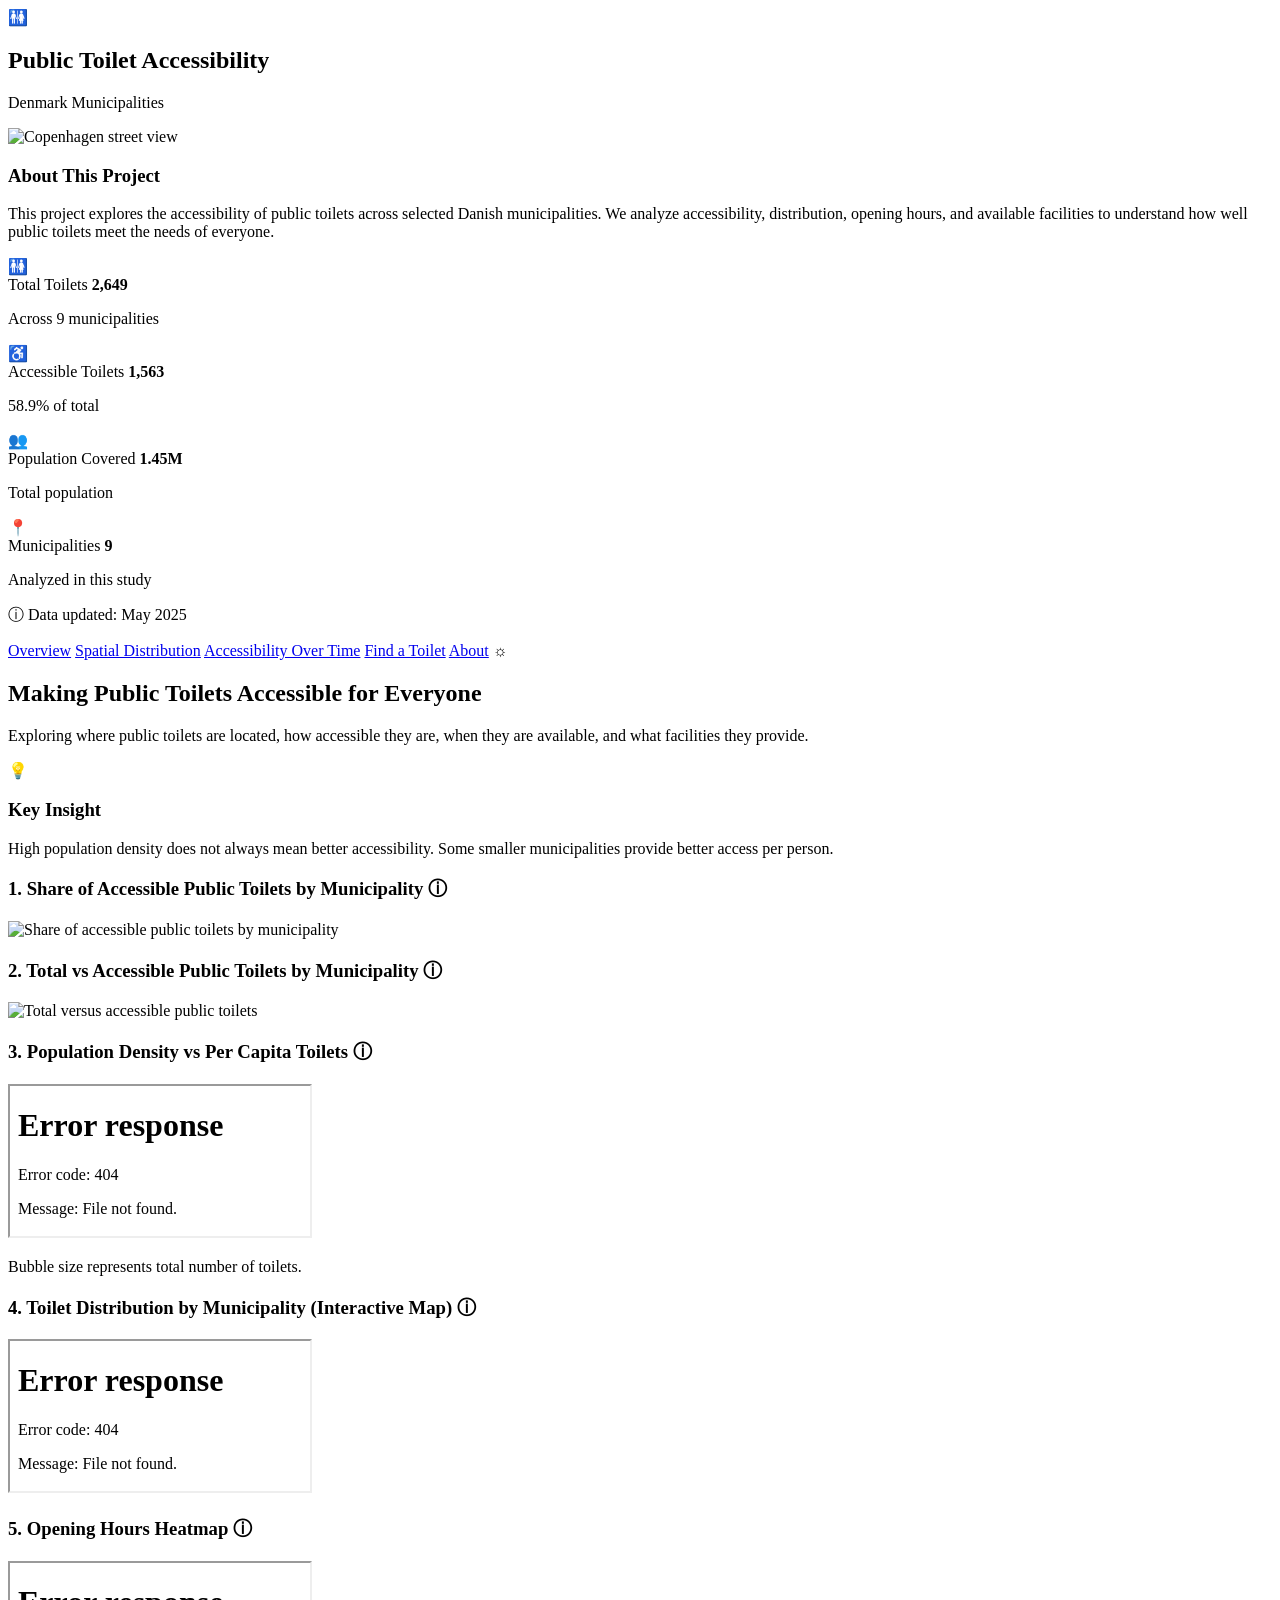
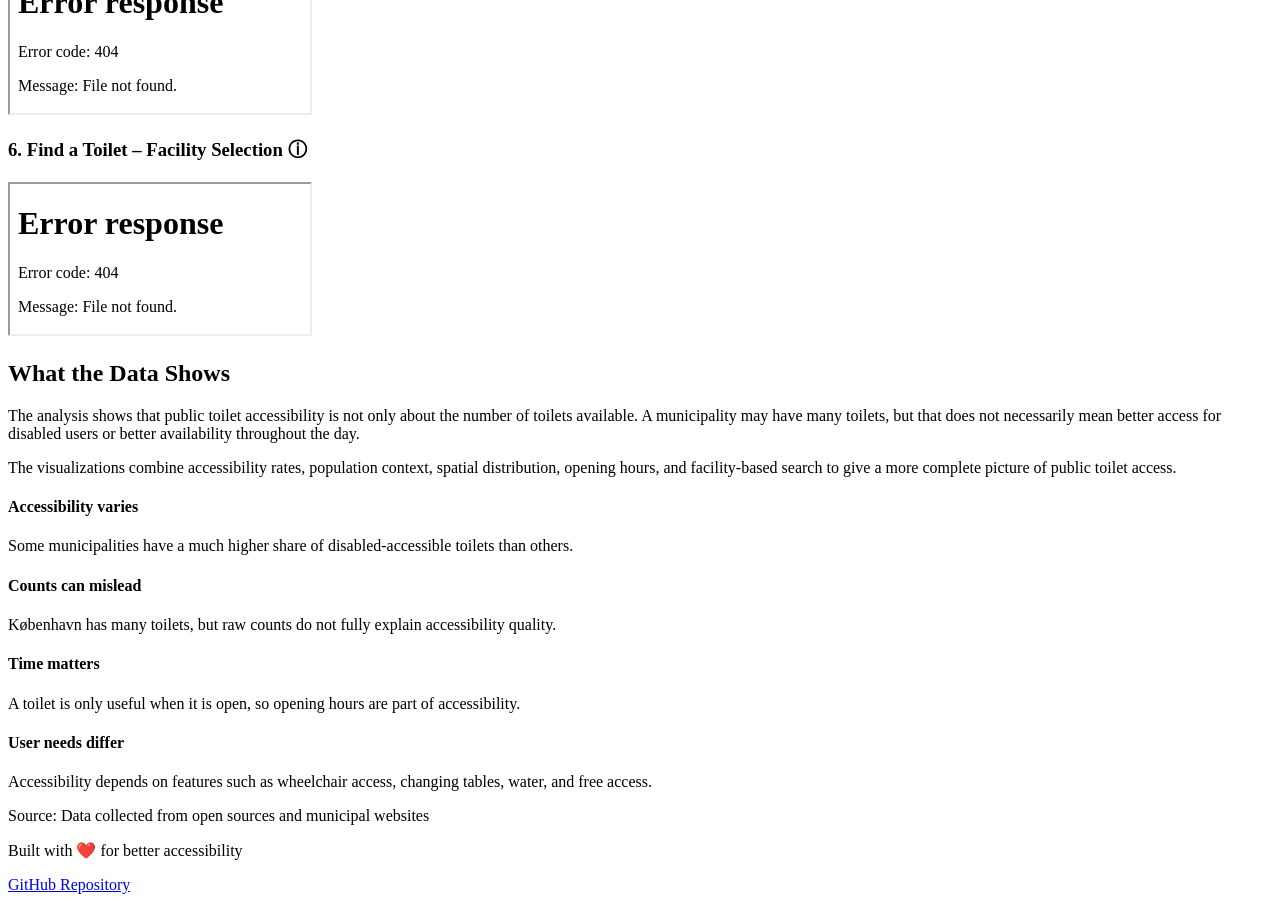
==== commit 9f167ea3: "Update facility_filter_map.html" ====
--- a/facility_filter_map.html
+++ b/facility_filter_map.html
@@ -1,421 +1,258 @@
 <!DOCTYPE html>
-<html>
+<html lang="en">
 <head>
-    
-    <meta http-equiv="content-type" content="text/html; charset=UTF-8" />
-    <script src="https://cdn.jsdelivr.net/npm/leaflet@1.9.3/dist/leaflet.js"></script>
-    <script src="https://code.jquery.com/jquery-3.7.1.min.js"></script>
-    <script src="https://cdn.jsdelivr.net/npm/bootstrap@5.2.2/dist/js/bootstrap.bundle.min.js"></script>
-    <script src="https://cdnjs.cloudflare.com/ajax/libs/Leaflet.awesome-markers/2.0.2/leaflet.awesome-markers.js"></script>
-    <link rel="stylesheet" href="https://cdn.jsdelivr.net/npm/leaflet@1.9.3/dist/leaflet.css"/>
-    <link rel="stylesheet" href="https://cdn.jsdelivr.net/npm/bootstrap@5.2.2/dist/css/bootstrap.min.css"/>
-    <link rel="stylesheet" href="https://netdna.bootstrapcdn.com/bootstrap/3.0.0/css/bootstrap-glyphicons.css"/>
-    <link rel="stylesheet" href="https://cdn.jsdelivr.net/npm/@fortawesome/fontawesome-free@6.2.0/css/all.min.css"/>
-    <link rel="stylesheet" href="https://cdnjs.cloudflare.com/ajax/libs/Leaflet.awesome-markers/2.0.2/leaflet.awesome-markers.css"/>
-    <link rel="stylesheet" href="https://cdn.jsdelivr.net/gh/python-visualization/folium/folium/templates/leaflet.awesome.rotate.min.css"/>
-    
-            <meta name="viewport" content="width=device-width,
-                initial-scale=1.0, maximum-scale=1.0, user-scalable=no" />
-            <style>
-                #map_8a54a54d90eaa96b677582914ee8e2a0 {
-                    position: relative;
-                    width: 100.0%;
-                    height: 100.0%;
-                    left: 0.0%;
-                    top: 0.0%;
-                }
-                .leaflet-container { font-size: 1rem; }
-            </style>
-
-            <style>html, body {
-                width: 100%;
-                height: 100%;
-                margin: 0;
-                padding: 0;
-            }
-            </style>
-
-            <style>#map {
-                position:absolute;
-                top:0;
-                bottom:0;
-                right:0;
-                left:0;
-                }
-            </style>
-
-            <script>
-                L_NO_TOUCH = false;
-                L_DISABLE_3D = false;
-            </script>
-
-        
+  <meta charset="UTF-8" />
+  <meta name="viewport" content="width=device-width, initial-scale=1.0" />
+  <title>Public Toilet Accessibility</title>
+
+  <link rel="stylesheet" href="style.css" />
 </head>
+
 <body>
-    
-    
-            <div class="folium-map" id="map_8a54a54d90eaa96b677582914ee8e2a0" ></div>
-        
-    
-
-        <div id="filter-panel" style="
-            position: fixed;
-            top: 100px;
-            left: 20px;
-            width: 290px;
-            background-color: white;
-            border: 2px solid #555;
-            z-index: 9999;
-            font-size: 14px;
-            padding: 14px;
-            border-radius: 8px;
-            box-shadow: 0 2px 8px rgba(0,0,0,0.25);
-        ">
-
-            <b style="font-size:17px;">Find toilets by facilities</b>
-
-            <br><br>
-
-            <label>
-                <input type="checkbox" id="filter-accessible">
-                Accessible toilet
-            </label><br>
-
-            <label>
-                <input type="checkbox" id="filter-changing">
-                Changing table
-            </label><br>
-
-            <label>
-                <input type="checkbox" id="filter-water">
-                Water available
-            </label><br>
-
-            <label>
-                <input type="checkbox" id="filter-free">
-                Free to use
-            </label><br>
-
-            <br>
-
-            <label><b>Municipality</b></label><br>
-            <select id="municipality-select" style="width:100%; margin-top:4px;">
-                <option value="All">All municipalities</option>
-            </select>
-
-            <br><br>
-
-            Matching toilets:
-            <b><span id="match-count">0</span></b>
-
-            <br><br>
-
-            <img src="https://raw.githubusercontent.com/pointhi/leaflet-color-markers/master/img/marker-icon-blue.png"
-                 width="14"> Accessible<br>
-
-            <img src="https://raw.githubusercontent.com/pointhi/leaflet-color-markers/master/img/marker-icon-red.png"
-                 width="14"> Not accessible<br>
-            <span style="color:#003f8c;">━</span> Selected boundary<br>
-            <span style="color:#999;">━</span> Other boundaries
-
-        </div>
-
-        
+
+  <!-- ================= SIDEBAR ================= -->
+  <aside class="sidebar">
+
+    <div class="brand">
+      <div class="brand-icon">🚻</div>
+      <div>
+        <h1>Public Toilet Accessibility</h1>
+        <p>Denmark Municipalities</p>
+      </div>
+    </div>
+
+    <img
+      src="assets/hero.jpg"
+      alt="Copenhagen street view"
+      class="sidebar-image"
+    />
+
+    <div class="about-box">
+      <h3>About This Project</h3>
+      <p>
+        This project explores the accessibility of public toilets across selected
+        Danish municipalities. We analyze accessibility, distribution, opening
+        hours, and available facilities to understand how well public toilets
+        meet the needs of everyone.
+      </p>
+    </div>
+
+    <div class="stat-card">
+      <div class="stat-icon">🚻</div>
+      <div>
+        <span>Total Toilets</span>
+        <strong>2,649</strong>
+        <p>Across 9 municipalities</p>
+      </div>
+    </div>
+
+    <div class="stat-card">
+      <div class="stat-icon">♿</div>
+      <div>
+        <span>Accessible Toilets</span>
+        <strong>1,563</strong>
+        <p>58.9% of total</p>
+      </div>
+    </div>
+
+    <div class="stat-card">
+      <div class="stat-icon">👥</div>
+      <div>
+        <span>Population Covered</span>
+        <strong>1.45M</strong>
+        <p>Total population</p>
+      </div>
+    </div>
+
+    <div class="stat-card">
+      <div class="stat-icon">📍</div>
+      <div>
+        <span>Municipalities</span>
+        <strong>9</strong>
+        <p>Analyzed in this study</p>
+      </div>
+    </div>
+
+    <p class="update-note">ⓘ Data updated: May 2025</p>
+
+  </aside>
+
+
+  <!-- ================= MAIN CONTENT ================= -->
+  <main class="main">
+
+    <!-- ================= NAVBAR ================= -->
+    <nav class="navbar">
+      <a href="#overview" class="active">Overview</a>
+      <a href="#spatial">Spatial Distribution</a>
+      <a href="#time">Accessibility Over Time</a>
+      <a href="#search">Find a Toilet</a>
+      <a href="#about">About</a>
+      <span class="theme-icon">☼</span>
+    </nav>
+
+
+    <!-- ================= HERO ================= -->
+    <section class="hero-section">
+
+      <div class="hero-text">
+        <h2>Making Public Toilets Accessible for Everyone</h2>
+        <p>
+          Exploring where public toilets are located, how accessible they are,
+          when they are available, and what facilities they provide.
+        </p>
+      </div>
+
+      <div class="key-insight">
+        <div class="insight-icon">💡</div>
+        <div>
+          <h3>Key Insight</h3>
+          <p>
+            High population density does not always mean better accessibility.
+            Some smaller municipalities provide better access per person.
+          </p>
+        </div>
+      </div>
+
+    </section>
+
+
+    <!-- ================= GRID DASHBOARD ================= -->
+    <section id="overview" class="dashboard-grid">
+
+      <!-- Chart 1 -->
+      <article class="card">
+        <h3>1. Share of Accessible Public Toilets by Municipality <span>ⓘ</span></h3>
+        <img
+          src="plots/accessible_share.png"
+          alt="Share of accessible public toilets by municipality"
+          class="chart-img"
+        />
+      </article>
+
+      <!-- Chart 2 -->
+      <article class="card">
+        <h3>2. Total vs Accessible Public Toilets by Municipality <span>ⓘ</span></h3>
+        <img
+          src="plots/total_vs_accessible.png"
+          alt="Total versus accessible public toilets"
+          class="chart-img"
+        />
+      </article>
+
+      <!-- Scatter plot -->
+      <article class="card">
+        <h3>3. Population Density vs Per Capita Toilets <span>ⓘ</span></h3>
+        <iframe
+          src="plots/scatter_plot.html"
+          title="Population density versus per capita toilets"
+          class="plot-frame"
+        ></iframe>
+        <p class="caption">
+          Bubble size represents total number of toilets.
+        </p>
+      </article>
+
+      <!-- Movie map -->
+      <article id="spatial" class="card">
+        <h3>4. Toilet Distribution by Municipality (Interactive Map) <span>ⓘ</span></h3>
+        <iframe
+          src="maps/toilet_distribution_map.html"
+          title="Toilet distribution by municipality"
+          class="plot-frame map-frame"
+        ></iframe>
+      </article>
+
+      <!-- Opening hours heatmap -->
+      <article id="time" class="card">
+        <h3>5. Opening Hours Heatmap <span>ⓘ</span></h3>
+        <iframe
+          src="plots/opening_hours_heatmap.html"
+          title="Opening hours heatmap"
+          class="plot-frame"
+        ></iframe>
+      </article>
+
+      <!-- Facility filter map -->
+      <article id="search" class="card">
+        <h3>6. Find a Toilet – Facility Selection <span>ⓘ</span></h3>
+        <iframe
+          src="maps/facility_filter_map.html"
+          title="Facility selection map"
+          class="plot-frame map-frame"
+        ></iframe>
+      </article>
+
+    </section>
+
+
+    <!-- ================= ABOUT / STORY ================= -->
+    <section id="about" class="story-section">
+
+      <h2>What the Data Shows</h2>
+
+      <p>
+        The analysis shows that public toilet accessibility is not only about
+        the number of toilets available. A municipality may have many toilets,
+        but that does not necessarily mean better access for disabled users or
+        better availability throughout the day.
+      </p>
+
+      <p>
+        The visualizations combine accessibility rates, population context,
+        spatial distribution, opening hours, and facility-based search to give a
+        more complete picture of public toilet access.
+      </p>
+
+      <div class="story-cards">
+
+        <div>
+          <h4>Accessibility varies</h4>
+          <p>
+            Some municipalities have a much higher share of disabled-accessible
+            toilets than others.
+          </p>
+        </div>
+
+        <div>
+          <h4>Counts can mislead</h4>
+          <p>
+            København has many toilets, but raw counts do not fully explain
+            accessibility quality.
+          </p>
+        </div>
+
+        <div>
+          <h4>Time matters</h4>
+          <p>
+            A toilet is only useful when it is open, so opening hours are part
+            of accessibility.
+          </p>
+        </div>
+
+        <div>
+          <h4>User needs differ</h4>
+          <p>
+            Accessibility depends on features such as wheelchair access,
+            changing tables, water, and free access.
+          </p>
+        </div>
+
+      </div>
+
+    </section>
+
+
+    <!-- ================= FOOTER ================= -->
+    <footer class="footer">
+      <p>Source: Data collected from open sources and municipal websites</p>
+      <p>Built with ❤️ for better accessibility</p>
+      <p>
+        <a href="https://github.com/" target="_blank">GitHub Repository</a>
+      </p>
+    </footer>
+
+  </main>
+
 </body>
-<script>
-    
-    
-            var map_8a54a54d90eaa96b677582914ee8e2a0 = L.map(
-                "map_8a54a54d90eaa96b677582914ee8e2a0",
-                {
-                    center: [55.60679047969355, 13.932702162419355],
-                    crs: L.CRS.EPSG3857,
-                    ...{
-  "zoom": 8,
-  "zoomControl": true,
-  "preferCanvas": false,
-}
-
-                }
-            );
-
-            
-
-        
-    
-            var tile_layer_3d36705b92c36e632784e8b88c6dbdd9 = L.tileLayer(
-                "https://tile.openstreetmap.org/{z}/{x}/{y}.png",
-                {
-  "minZoom": 0,
-  "maxZoom": 19,
-  "maxNativeZoom": 19,
-  "noWrap": false,
-  "attribution": "\u0026copy; \u003ca href=\"https://www.openstreetmap.org/copyright\"\u003eOpenStreetMap\u003c/a\u003e contributors",
-  "subdomains": "abc",
-  "detectRetina": false,
-  "tms": false,
-  "opacity": 1,
-}
-
-            );
-        
-    
-            tile_layer_3d36705b92c36e632784e8b88c6dbdd9.addTo(map_8a54a54d90eaa96b677582914ee8e2a0);
-        
-    
-
-        var toiletData = [{"municipality": "Vallensb\u00e6k", "lat": 55.620933, "lon": 12.389692, "name": "Egholmvej 19", "city": "Vallensb\u00e6k Strand", "type": "Handicap", "accessible": 1, "payment": "Nej", "changing_table": "Nej", "water": "Ja", "description": "Unknown"}, {"municipality": "Vallensb\u00e6k", "lat": 55.650566, "lon": 12.35904, "name": "Horsbred 197", "city": "Vallensb\u00e6k", "type": "Handicap", "accessible": 1, "payment": "Nej", "changing_table": "Nej", "water": "Ja", "description": "Unknown"}, {"municipality": "Vallensb\u00e6k", "lat": 55.635456, "lon": 12.367175, "name": "H\u00f8jrupg\u00e5rdsvej 1", "city": "Vallensb\u00e6k", "type": "Handicap", "accessible": 1, "payment": "Nej", "changing_table": "Nej", "water": "Ja", "description": "Unknown"}, {"municipality": "Vallensb\u00e6k", "lat": 55.629609, "lon": 12.372302, "name": "idr\u00e6ts alle 2", "city": "Vallensb\u00e6k", "type": "Handicap", "accessible": 1, "payment": "Nej", "changing_table": "Ja", "water": "Ja", "description": "Unknown"}, {"municipality": "Vallensb\u00e6k", "lat": 55.632575, "lon": 12.36979, "name": "Idr\u00e6ts alle 5", "city": "Vallensb\u00e6k", "type": "Handicap", "accessible": 1, "payment": "Nej", "changing_table": "Nej", "water": "Ja", "description": "Unknown"}, {"municipality": "Vallensb\u00e6k", "lat": 55.647658, "lon": 12.358788, "name": "Tv\u00e6rb\u00e6kvej 1", "city": "Vallensb\u00e6k", "type": "Handicap", "accessible": 1, "payment": "Nej", "changing_table": "Nej", "water": "Ja", "description": "Unknown"}, {"municipality": "Vallensb\u00e6k", "lat": 55.61253, "lon": 12.397574, "name": "Vallensb\u00e6k Havnevej", "city": "Vallensb\u00e6k Strand", "type": "Handicap", "accessible": 1, "payment": "Nej", "changing_table": "Ja", "water": "Ja", "description": "Unknown"}, {"municipality": "Vallensb\u00e6k", "lat": 55.61218, "lon": 12.398436, "name": "Vallensb\u00e6k Havnevej 20", "city": "Vallensb\u00e6k Strand", "type": "Handicap", "accessible": 1, "payment": "Nej", "changing_table": "Nej", "water": "Ja", "description": "Unknown"}, {"municipality": "Vallensb\u00e6k", "lat": 55.624123, "lon": 12.386713, "name": "Vallensb\u00e6k Stationstorv 100", "city": "Vallensb\u00e6k Strand", "type": "Handicap", "accessible": 1, "payment": "Nej", "changing_table": "Ja", "water": "Ja", "description": "Unknown"}, {"municipality": "Vallensb\u00e6k", "lat": 55.637841, "lon": 12.358455, "name": "Vejleg\u00e5rdsvej 121", "city": "Vallensb\u00e6k", "type": "Handicap", "accessible": 1, "payment": "Nej", "changing_table": "Nej", "water": "Ja", "description": "Unknown"}, {"municipality": "Vallensb\u00e6k", "lat": 55.638304, "lon": 12.356781, "name": "Vejleg\u00e5rdsvej 123", "city": "Vallensb\u00e6k", "type": "Handicap", "accessible": 1, "payment": "Nej", "changing_table": "Nej", "water": "Ja", "description": "Unknown"}, {"municipality": "Drag\u00f8r", "lat": 55.594526, "lon": 12.670826, "name": "E C Hammersvej 3", "city": "Drag\u00f8r", "type": "Handicap", "accessible": 1, "payment": "Nej", "changing_table": "Nej", "water": "Ja", "description": "Unknown"}, {"municipality": "Drag\u00f8r", "lat": 55.592398, "lon": 12.678446, "name": "F\u00e6rgevej 12", "city": "Drag\u00f8r", "type": "Handicap", "accessible": 1, "payment": "Nej", "changing_table": "Ved ikke", "water": "Ja", "description": "Unknown"}, {"municipality": "Drag\u00f8r", "lat": 55.59327, "lon": 12.67767, "name": "Gl. Havn 2", "city": "Drag\u00f8r", "type": "Handicap", "accessible": 1, "payment": "Nej", "changing_table": "Ved ikke", "water": "Ja", "description": "Havnekontoret"}, {"municipality": "Drag\u00f8r", "lat": 55.562431, "lon": 12.567655, "name": "Kalvebodsvej 265", "city": "Drag\u00f8r", "type": "Handicap", "accessible": 1, "payment": "Nej", "changing_table": "Ved ikke", "water": "Ja", "description": "Ved Kongelundsfortet"}, {"municipality": "Drag\u00f8r", "lat": 55.594558, "lon": 12.670872, "name": "Nordre V\u00e6l", "city": "Drag\u00f8r", "type": "Handicap", "accessible": 1, "payment": "Nej", "changing_table": "Ved ikke", "water": "Ja", "description": "Unknown"}, {"municipality": "Drag\u00f8r", "lat": 55.5898, "lon": 12.676057, "name": "Prins Knuds D\u00e6mning 1", "city": "Drag\u00f8r", "type": "Handicap", "accessible": 1, "payment": "Nej", "changing_table": "Ved ikke", "water": "Ja", "description": "Unknown"}, {"municipality": "Drag\u00f8r", "lat": 55.5944, "lon": 12.67515, "name": "Strandlinien 3", "city": "Drag\u00f8r", "type": "Handicap", "accessible": 1, "payment": "Nej", "changing_table": "Ved ikke", "water": "Ja", "description": "Sejlklubben"}, {"municipality": "Drag\u00f8r", "lat": 55.5877, "lon": 12.67272, "name": "Batterivej 15", "city": "Drag\u00f8r", "type": "Unisex", "accessible": 0, "payment": "Nej", "changing_table": "Ved ikke", "water": "Ja", "description": "Ved Gabriel Jensen feriekoloni"}, {"municipality": "Drag\u00f8r", "lat": 55.593436, "lon": 12.6751, "name": "Gl. Havn 15", "city": "Drag\u00f8r", "type": "Unisex", "accessible": 0, "payment": "Nej", "changing_table": "Ved ikke", "water": "Ja", "description": "Unknown"}, {"municipality": "Drag\u00f8r", "lat": 55.581891, "lon": 12.658076, "name": "S\u00f8ndre Strandvej 50", "city": "Drag\u00f8r", "type": "Unisex", "accessible": 0, "payment": "Nej", "changing_table": "Ved ikke", "water": "Ja", "description": "Ved Cafe Sylten. Toilettet er \u00e5bent n\u00e5r Caf\u00e9en er \u00e5bent.\n\u00c5bner 1. april."}, {"municipality": "Hiller\u00f8d", "lat": 55.927552, "lon": 12.297714, "name": "Hiller\u00f8d bibliotek, Christiansgade 1", "city": "Hiller\u00f8d", "type": "Handicap", "accessible": 1, "payment": "Nej", "changing_table": "Ja", "water": "Ja", "description": "Placering: I bibliotekets vandrehal\n\u00c5bningstider: man-tors 10-18, fre-l\u00f8r 10-14, s\u00f8ndag lukket\nAnsvarlig: teknisk serviceleder p\u00e5 biblioteket tlf: 72325800\n1 dame, 2 unisex, 2 handicap"}, {"municipality": "Hiller\u00f8d", "lat": 55.929916, "lon": 12.304931, "name": "P-hus \u00f8st, \u00d8stergade 3", "city": "Hiller\u00f8d", "type": "Handicap", "accessible": 1, "payment": "Nej", "changing_table": "Nej", "water": "Ja", "description": "Placering: ?\n\u00c5bningstider: ?\nMeget ul\u00e6kkert\nToilet er IKKE kommunens ansvar"}, {"municipality": "Hiller\u00f8d", "lat": 55.931532, "lon": 12.300251, "name": "Posen, Slotsgade 40", "city": "Hiller\u00f8d", "type": "Handicap", "accessible": 1, "payment": "Nej", "changing_table": "Nej", "water": "Ja", "description": "Placering: ?\n\u00c5bningstider: 7 -22\n1 dame, 1 herre, 1 handicap"}, {"municipality": "Hiller\u00f8d", "lat": 55.935469, "lon": 12.333538, "name": "Skansekirkeg\u00e5rd, Skansevej 113", "city": "Hiller\u00f8d", "type": "Handicap", "accessible": 1, "payment": "Nej", "changing_table": "Nej", "water": "Ja", "description": "Placering: Hvid bygning overfor p-plads, nedgang af brostensrampe eller trappe\n\u00c5bningstider: man-torsdag 7-14.30, fredag 7-12, l\u00f8r- og s\u00f8ndag lukket\n1 handicaptoilet"}, {"municipality": "Hiller\u00f8d", "lat": 55.929885, "lon": 12.29901, "name": "Slotsarkaderne ved P-hus nord", "city": "Hiller\u00f8d", "type": "Handicap", "accessible": 1, "payment": "Nej", "changing_table": "Ja", "water": "Ja", "description": "Placering: Slotsarkaderne ved Humac Frederiks Torv\u00a0\n\u00c5bningstider: 6-24\n1 dame, 1 herre, 1 handicap\nToilet er IKKE kommunens ansvar"}, {"municipality": "Hiller\u00f8d", "lat": 55.928201, "lon": 12.297378, "name": "Slotsarkaderne ved P-hus syd", "city": "Hiller\u00f8d", "type": "Handicap", "accessible": 1, "payment": "Nej", "changing_table": "Ja", "water": "Ja", "description": "Placering: Ved udgang fra arkaderne mod P-hus syd\n\u00c5bningstider: 6-24\nAnsvarlig: Vagtpersonale, telefonnr. 28 18 46 46\n1 dame, 1 herre, 1 handicap\nToilet er IKKE kommunens ansvar"}, {"municipality": "Hiller\u00f8d", "lat": 55.929335, "lon": 12.302841, "name": "Torvet", "city": "Hiller\u00f8d", "type": "Handicap", "accessible": 1, "payment": "Nej", "changing_table": "Nej", "water": "Ja", "description": "Placering: Mobil toiletvogn\n\u00c5bningstider: 7 -22\nAnsvarlig: R\u00e5dighedsvagten Hiller\u00f8d kommune 72328765\nUnisex + handicap i \u00e9t"}, {"municipality": "Hiller\u00f8d", "lat": 55.929489, "lon": 12.305935, "name": "Hiller\u00f8d Kirkeg\u00e5rd, \u00d8stergade 10", "city": "Hiller\u00f8d", "type": "Unisex", "accessible": 0, "payment": "Nej", "changing_table": "Nej", "water": "Ja", "description": "Placering: ?\n\u00c5bningstider: 7-16 i hverdage, lukket i weekender.\n1 herre 1 dame"}, {"municipality": "Hiller\u00f8d", "lat": 55.936681, "lon": 12.287592, "name": "Nyhuse Kapel, Kapelvej", "city": "Hiller\u00f8d", "type": "Unisex", "accessible": 0, "payment": "Nej", "changing_table": "Nej", "water": "Ja", "description": "Placering: Bagsiden af kapel\n\u00c5bningstider: Hverdage 7-14.30, l\u00f8r- og s\u00f8ndag lukket\n1 dame, 1 herre"}, {"municipality": "Gentofte", "lat": 55.778203, "lon": 12.59157, "name": "Bellevue Strand - Midt, Strandvejen 340", "city": "Klampenborg", "type": "Handicap", "accessible": 1, "payment": "Nej", "changing_table": "Nej", "water": "Ja", "description": "Placering: I bygning syd for Strandvejen 340\n\u00c5bningstider: 7-21"}, {"municipality": "Gentofte", "lat": 55.732344, "lon": 12.570634, "name": "Byens Hus, Hellerupvej 24", "city": "Hellerup", "type": "Handicap", "accessible": 1, "payment": "Nej", "changing_table": "Nej", "water": "Ja", "description": "Placering: I bygning (ved hovedindgang i nr. 24)\n\u00c5bningstider: 7-22 (man-fre)"}, {"municipality": "Gentofte", "lat": 55.746532, "lon": 12.588719, "name": "Charlottenlund Fort - Midt, Strandvejen 144", "city": "Charlottenlund", "type": "Handicap", "accessible": 1, "payment": "Nej", "changing_table": "Ja", "water": "Ja", "description": "Placering: I bygning \u00f8st for vandgrav\n\u00c5bningstider: 7-21 Sommers\u00e6son: juni, juli og august"}, {"municipality": "Gentofte", "lat": 55.743982, "lon": 12.586283, "name": "Charlottenlund Fort - Syd, Strandvejen 144", "city": "Charlottenlund", "type": "Handicap", "accessible": 1, "payment": "Nej", "changing_table": "Nej", "water": "Ja", "description": "Placering: I bygning \u00f8st for Strandvejen 144\n\u00c5bningstider: 7-21 Hele \u00e5ret"}, {"municipality": "Gentofte", "lat": 55.732253, "lon": 12.538861, "name": "Dysseg\u00e5rd Bibliotek, Dysseg\u00e5rdsvej 24", "city": "Dysseg\u00e5rd", "type": "Handicap", "accessible": 1, "payment": "Nej", "changing_table": "Ja", "water": "Ja", "description": "Placering: I biblioteksbygning\n\u00c5bningstider: 6-24"}, {"municipality": "Gentofte", "lat": 55.737691, "lon": 12.573543, "name": "Gentofte Hovedbibliotek, Ahlmanns All\u00e9 6", "city": "Hellerup", "type": "Handicap", "accessible": 1, "payment": "Nej", "changing_table": "Ja", "water": "Ja", "description": "Placering: I biblioteksbygning\n\u00c5bningstider: 9-20 (man-fre) og 10-16 (l\u00f8r-s\u00f8n)"}, {"municipality": "Gentofte", "lat": 55.749728, "lon": 12.542079, "name": "Gentofte Kirkeg\u00e5rd, Gentoftegade 21", "city": "Gentofte", "type": "Handicap", "accessible": 1, "payment": "Nej", "changing_table": "Nej", "water": "Ja", "description": "Placering: I bygning syd\u00f8st for kirke\n\u00c5bningstider: Hele d\u00f8gnet"}, {"municipality": "Gentofte", "lat": 55.745928, "lon": 12.53856, "name": "Gentofte S\u00f8, Fiskebakken 7", "city": "Gentofte", "type": "Handicap", "accessible": 1, "payment": "Nej", "changing_table": "Nej", "water": "Ja", "description": "Placering: I bygning \u00f8st for s\u00f8bred\n\u00c5bningstider: 7-22"}, {"municipality": "Gentofte", "lat": 55.731488, "lon": 12.559536, "name": "Hellerup Kirkeg\u00e5rd, C.V.E. Knuths Vej 5", "city": "Hellerup", "type": "Handicap", "accessible": 1, "payment": "Nej", "changing_table": "Nej", "water": "Ja", "description": "Placering: I sydlig del af tidligere kapel\n\u00c5bningstider: Hele d\u00f8gnet"}, {"municipality": "Gentofte", "lat": 55.761573, "lon": 12.526808, "name": "J\u00e6gersborg Bibliotek, Smakkeg\u00e5rdsvej 112", "city": "Gentofte", "type": "Handicap", "accessible": 1, "payment": "Nej", "changing_table": "Ja", "water": "Ja", "description": "Placering: I biblioteksbygning\n\u00c5bningstider: 6-24"}, {"municipality": "Gentofte", "lat": 55.758566, "lon": 12.573671, "name": "Ordrup Bibliotek, Ejg\u00e5rdsvej 11", "city": "Charlottenlund", "type": "Handicap", "accessible": 1, "payment": "Nej", "changing_table": "Ja", "water": "Ja", "description": "Placering: I biblioteksbygning\n\u00c5bningstider: 6-24"}, {"municipality": "Gentofte", "lat": 55.765169, "lon": 12.576782, "name": "Ordrup Kirkeg\u00e5rd, Ellensvej 8", "city": "Charlottenlund", "type": "Handicap", "accessible": 1, "payment": "Nej", "changing_table": "Nej", "water": "Ja", "description": "Placering: I nordvestlig del af tidligere kapel\n\u00c5bningstider: 7-17"}, {"municipality": "Gentofte", "lat": 55.763859, "lon": 12.599825, "name": "Skovshoved Havn - Nord, Skovshoved Havn 4", "city": "Charlottenlund", "type": "Handicap", "accessible": 1, "payment": "Nej", "changing_table": "Nej", "water": "Ja", "description": "Placering: I bygning nord for Skovshoved Havn 26A\n\u00c5bningstider: Hele d\u00f8gnet"}, {"municipality": "Gentofte", "lat": 55.759589, "lon": 12.599778, "name": "Skovshoved Havn - Syd, Skovshoved Havn 4", "city": "Charlottenlund", "type": "Handicap", "accessible": 1, "payment": "Nej", "changing_table": "Ja", "water": "Ja", "description": "Placering: I bygning \u00f8st for Skovshoved Havn 10A\n\u00c5bningstider: Hele d\u00f8gnet"}, {"municipality": "Gentofte", "lat": 55.760717, "lon": 12.591034, "name": "Teglg\u00e5rsparken, Melchiorsvej 13", "city": "Charlottenlund", "type": "Handicap", "accessible": 1, "payment": "Nej", "changing_table": "Nej", "water": "Ja", "description": "Placering: I bygning vest for legeplads\n\u00c5bningstider: 7-22"}, {"municipality": "Gentofte", "lat": 55.751076, "lon": 12.518486, "name": "Vangede Bibliotek, Vangede Bygade 45", "city": "Gentofte", "type": "Handicap", "accessible": 1, "payment": "Nej", "changing_table": "Ja", "water": "Ja", "description": "Placering: I biblioteksbygning\n\u00c5bningstider: 6-24"}, {"municipality": "Gentofte", "lat": 55.780054, "lon": 12.592594, "name": "Bellevue Strand - Nord, Strandvejen 340", "city": "Klampenborg", "type": "Unisex", "accessible": 0, "payment": "Nej", "changing_table": "Nej", "water": "Ja", "description": "Placering: I bygning Bellevue Strand 14\n\u00c5bningstider: 7-21"}, {"municipality": "Gentofte", "lat": 55.776379, "lon": 12.591653, "name": "Bellevue Strand - Syd, Strandvejen 340", "city": "Klampenborg", "type": "Unisex", "accessible": 0, "payment": "Nej", "changing_table": "Nej", "water": "Ja", "description": "Placering: I bygning Strandvejen 338A\n\u00c5bningstider: 7-21"}, {"municipality": "Gentofte", "lat": 55.757935, "lon": 12.557787, "name": "Femvejen, Femvejen 1", "city": "Charlottenlund", "type": "Unisex", "accessible": 0, "payment": "Nej", "changing_table": "Nej", "water": "Ja", "description": "Placering: I bygning sydvest for rundk\u00f8rsel\n\u00c5bningstider: 7-22"}, {"municipality": "Gentofte", "lat": 55.746575, "lon": 12.541293, "name": "Gentoftegade Bibliotek, Gentoftegade 45", "city": "Gentofte", "type": "Unisex", "accessible": 0, "payment": "Nej", "changing_table": "Ja", "water": "Ja", "description": "Placering: I biblioteksbygning\n\u00c5bningstider: 6-24"}, {"municipality": "Gentofte", "lat": 55.732703, "lon": 12.579768, "name": "Hellerup Havn, Strandparksvej 38", "city": "Hellerup", "type": "Unisex", "accessible": 0, "payment": "Nej", "changing_table": "Nej", "water": "Ja", "description": "Placering: I bygning Onsg\u00e5rdsvej 18A\n\u00c5bningstider: 7-22"}, {"municipality": "Gentofte", "lat": 55.759413, "lon": 12.515254, "name": "Mariebjerg Kirkeg\u00e5rd, Mariebjergvej 1", "city": "Gentofte", "type": "Unisex", "accessible": 0, "payment": "Nej", "changing_table": "Nej", "water": "Ja", "description": "Placering: I bygning \u00f8st for kirkeg\u00e5rdskontor\n\u00c5bningstider: Hele d\u00f8gnet"}, {"municipality": "Gentofte", "lat": 55.762048, "lon": 12.599639, "name": "Skovshoved Havn - Midt, Skovshoved Havn 4", "city": "Charlottenlund", "type": "Unisex", "accessible": 0, "payment": "Nej", "changing_table": "Nej", "water": "Ja", "description": "Placering: I bygning Skovshoved Havn 1B\n\u00c5bningstider: Hele d\u00f8gnet"}, {"municipality": "Gentofte", "lat": 55.751595, "lon": 12.518376, "name": "Vangede bydelscenter, Vangede Bygade 38", "city": "Gentofte", "type": "Unisex", "accessible": 0, "payment": "Nej", "changing_table": "Nej", "water": "Ja", "description": "Placering: I bygning nord\u00f8st p\u00e5 parkeringsplads\n\u00c5bningstider: 7-22"}, {"municipality": "Gentofte", "lat": 55.739702, "lon": 12.5761, "name": "\u00d8reg\u00e5rdsparken, Traneg\u00e5rdsvej 1", "city": "Hellerup", "type": "Unisex", "accessible": 0, "payment": "Nej", "changing_table": "Nej", "water": "Ja", "description": "Placering: I bygning nord for legeplads\n\u00c5bningstider: 7-22"}, {"municipality": "Frederiksberg", "lat": 55.686441, "lon": 12.533168, "name": "Aksel M\u00f8llers Have, ved Metronomen", "city": "Frederiksberg", "type": "Handicap", "accessible": 1, "payment": "Nej", "changing_table": "Ved ikke", "water": "Ved ikke", "description": "Placering: Fritst\u00e5ende toilet.\n\u00c5bningstider: \u00c5bent hele d\u00f8gnet."}, {"municipality": "Frederiksberg", "lat": 55.681818, "lon": 12.523107, "name": "Fasanvejen Metro v. P. Andersens Vej", "city": "Frederiksberg", "type": "Handicap", "accessible": 1, "payment": "Nej", "changing_table": "Ved ikke", "water": "Ved ikke", "description": "Placering: Fritst\u00e5ende toilet.\n\u00c5bningstider: \u00c5bent hele d\u00f8gnet."}, {"municipality": "Frederiksberg", "lat": 55.677862, "lon": 12.532472, "name": "Frbg. R\u00e5dhus, Frederiksberg Bredegade", "city": "Frederiksberg", "type": "Handicap", "accessible": 1, "payment": "Nej", "changing_table": "Ved ikke", "water": "Ved ikke", "description": "Placering: Fritst\u00e5ende toilet.\n\u00c5bningstider: \u00c5bent hele d\u00f8gnet."}, {"municipality": "Frederiksberg", "lat": 55.674447, "lon": 12.533389, "name": "Frederiksberg Alle 59, Frederiksberg \u00e6ldre Kirkeg\u00e5rd v. Kirken", "city": "Frederiksberg", "type": "Handicap", "accessible": 1, "payment": "Nej", "changing_table": "Ved ikke", "water": "Ved ikke", "description": "Placering: ?\n\u00c5bningstider: Begr\u00e6nsede \u00e5bningstider."}, {"municipality": "Frederiksberg", "lat": 55.68119, "lon": 12.531432, "name": "Frederiksberg Metro", "city": "Frederiksberg", "type": "Handicap", "accessible": 1, "payment": "Nej", "changing_table": "Ved ikke", "water": "Ved ikke", "description": "Placering: Fritst\u00e5ende toilet.\n\u00c5bningstider: \u00c5bent hele d\u00f8gnet."}, {"municipality": "Frederiksberg", "lat": 55.681596, "lon": 12.512017, "name": "Lindevangsparken, Finsensvej 39D", "city": "Frederiksberg", "type": "Handicap", "accessible": 1, "payment": "Nej", "changing_table": "Ved ikke", "water": "Ved ikke", "description": "Placering: ?\n\u00c5bningstider: Begr\u00e6nsede \u00e5bningstider."}, {"municipality": "Frederiksberg", "lat": 55.681572, "lon": 12.553555, "name": "Rosen\u00f8rns Alle", "city": "Frederiksberg", "type": "Handicap", "accessible": 1, "payment": "Nej", "changing_table": "Ved ikke", "water": "Ved ikke", "description": "Placering: Julius Thomsens Plads.\n\u00c5bningstider: \u00c5bent hele d\u00f8gnet."}, {"municipality": "Frederiksberg", "lat": 55.672969, "lon": 12.509677, "name": "Roskildevej 54, Solbjerg Parkkirkeg\u00e5rd", "city": "Frederiksberg", "type": "Handicap", "accessible": 1, "payment": "Nej", "changing_table": "Ved ikke", "water": "Ved ikke", "description": "Placering: ?\n\u00c5bningstider: Begr\u00e6nsede \u00e5bningstider."}, {"municipality": "Frederiksberg", "lat": 55.670944, "lon": 12.50964, "name": "Roskildevej 59, S\u00f8ndermark Kirkeg\u00e5rd, v. krematorium", "city": "Frederiksberg", "type": "Handicap", "accessible": 1, "payment": "Nej", "changing_table": "Ved ikke", "water": "Ved ikke", "description": "Placering: ?\n\u00c5bningstider: Begr\u00e6nsede \u00e5bningstider."}, {"municipality": "Frederiksberg", "lat": 55.674534, "lon": 12.533364, "name": "V_Frederiksberg All\u00e9 69", "city": "Frederiksberg", "type": "Handicap", "accessible": 1, "payment": "Nej", "changing_table": "Ved ikke", "water": "Ved ikke", "description": "Placering: Fritst\u00e5ende toilet.\n\u00c5bningstider: \u00c5bent hele d\u00f8gnet."}, {"municipality": "Frederiksberg", "lat": 55.668363, "lon": 12.522665, "name": "200m fra Cisternerne i S\u00f8ndermarken", "city": "Frederiksberg", "type": "Unisex", "accessible": 0, "payment": "Nej", "changing_table": "Ved ikke", "water": "Ved ikke", "description": "Placering: ?\n\u00c5bningstider: Begr\u00e6nsede \u00e5bningstider."}, {"municipality": "Frederiksberg", "lat": 55.671889, "lon": 12.525701, "name": "Auditorium Frederiksberg Slot", "city": "Frederiksberg", "type": "Unisex", "accessible": 0, "payment": "Nej", "changing_table": "Ved ikke", "water": "Ved ikke", "description": "Placering: ?\n\u00c5bningstider: Begr\u00e6nsede \u00e5bningstider."}, {"municipality": "Frederiksberg", "lat": 55.679476, "lon": 12.550796, "name": "Biblioteket, Danasvej 30B", "city": "Frederiksberg", "type": "Unisex", "accessible": 0, "payment": "Nej", "changing_table": "Ved ikke", "water": "Ved ikke", "description": "Placering: ?\n\u00c5bningstider: Begr\u00e6nsede \u00e5bningstider."}, {"municipality": "Frederiksberg", "lat": 55.671195, "lon": 12.501275, "name": "Biblioteket, Nordens Plads 10 Domus Vista", "city": "Frederiksberg", "type": "Unisex", "accessible": 0, "payment": "Nej", "changing_table": "Ved ikke", "water": "Ved ikke", "description": "Placering: ?\n\u00c5bningstider: Begr\u00e6nsede \u00e5bningstider."}, {"municipality": "Frederiksberg", "lat": 55.682299, "lon": 12.545167, "name": "B\u00fclowshallen, B\u00fclowsvej 34", "city": "Frederiksberg", "type": "Unisex", "accessible": 0, "payment": "Nej", "changing_table": "Ved ikke", "water": "Ved ikke", "description": "Placering: ?\n\u00c5bningstider: Begr\u00e6nsede \u00e5bningstider."}, {"municipality": "Frederiksberg", "lat": 55.682465, "lon": 12.505652, "name": "Den gule Villa, Dirch Passers All\u00e9 2", "city": "Frederiksberg", "type": "Unisex", "accessible": 0, "payment": "Nej", "changing_table": "Ved ikke", "water": "Ved ikke", "description": "Placering: ?\n\u00c5bningstider: Begr\u00e6nsede \u00e5bningstider."}, {"municipality": "Frederiksberg", "lat": 55.681349, "lon": 12.533822, "name": "Frederiksberg Centret", "city": "Frederiksberg", "type": "Unisex", "accessible": 0, "payment": "Nej", "changing_table": "Ved ikke", "water": "Ved ikke", "description": "Placering: ?\n\u00c5bningstider: Begr\u00e6nsede \u00e5bningstider."}, {"municipality": "Frederiksberg", "lat": 55.676005, "lon": 12.497521, "name": "Frederiksberg Hallerne, Jens Jessens Vej", "city": "Frederiksberg", "type": "Unisex", "accessible": 0, "payment": "Nej", "changing_table": "Ved ikke", "water": "Ved ikke", "description": "Placering: ?\n\u00c5bningstider: Begr\u00e6nsede \u00e5bningstider."}, {"municipality": "Frederiksberg", "lat": 55.674617, "lon": 12.531258, "name": "Frederiksberg Runddel 1", "city": "Frederiksberg", "type": "Unisex", "accessible": 0, "payment": "Nej", "changing_table": "Ved ikke", "water": "Ved ikke", "description": "Placering: ?\n\u00c5bningstider: Begr\u00e6nsede \u00e5bningstider."}, {"municipality": "Frederiksberg", "lat": 55.680754, "lon": 12.530278, "name": "Hovedbibliotektet, Falkoner Plads 3", "city": "Frederiksberg", "type": "Unisex", "accessible": 0, "payment": "Nej", "changing_table": "Ved ikke", "water": "Ved ikke", "description": "Placering: ?\n\u00c5bningstider: Begr\u00e6nsede \u00e5bningstider."}, {"municipality": "Frederiksberg", "lat": 55.676141, "lon": 12.529755, "name": "I Frederiksberg Have, ved Legeplads Runddelen", "city": "Frederiksberg", "type": "Unisex", "accessible": 0, "payment": "Nej", "changing_table": "Ved ikke", "water": "Ved ikke", "description": "Placering: ?\n\u00c5bningstider: Begr\u00e6nsede \u00e5bningstider."}, {"municipality": "Frederiksberg", "lat": 55.684042, "lon": 12.5217, "name": "Kedelhallen Nyelandsvej 75B", "city": "Frederiksberg", "type": "Unisex", "accessible": 0, "payment": "Nej", "changing_table": "Ved ikke", "water": "Ved ikke", "description": "Placering: ?\n\u00c5bningstider: Begr\u00e6nsede \u00e5bningstider."}, {"municipality": "Frederiksberg", "lat": 55.685343, "lon": 12.529775, "name": "Langelands Plads", "city": "Frederiksberg", "type": "Unisex", "accessible": 0, "payment": "Nej", "changing_table": "Ved ikke", "water": "Ved ikke", "description": "Placering: ?\n\u00c5bningstider: \u00c5bent hele d\u00f8gnet."}, {"municipality": "Frederiksberg", "lat": 55.689037, "lon": 12.537354, "name": "Mariendalshallen, Mariendalsvej 21C", "city": "Frederiksberg", "type": "Unisex", "accessible": 0, "payment": "Nej", "changing_table": "Ved ikke", "water": "Ved ikke", "description": "Placering: ?\n\u00c5bningstider: Begr\u00e6nsede \u00e5bningstider."}, {"municipality": "Frederiksberg", "lat": 55.678346, "lon": 12.527838, "name": "M\u00f8stings Hus, Andebakkesti 5", "city": "Frederiksberg", "type": "Unisex", "accessible": 0, "payment": "Nej", "changing_table": "Ved ikke", "water": "Ved ikke", "description": "Placering: ?\n\u00c5bningstider: Begr\u00e6nsede \u00e5bningstider."}, {"municipality": "Frederiksberg", "lat": 55.673977, "lon": 12.517469, "name": "S\u00f8ndre Fasanvej 34, Solbjerg Kirkeg\u00e5rd v. S\u00f8ndre kapel", "city": "Frederiksberg", "type": "Unisex", "accessible": 0, "payment": "Nej", "changing_table": "Ved ikke", "water": "Ved ikke", "description": "Placering: ?\n\u00c5bningstider: Begr\u00e6nsede \u00e5bningstider."}, {"municipality": "Frederiksberg", "lat": 55.681722, "lon": 12.540984, "name": "Thorvaldsensvej, Den Gr\u00f8nne Sti/v. KVL", "city": "Frederiksberg", "type": "Unisex", "accessible": 0, "payment": "Nej", "changing_table": "Ved ikke", "water": "Ved ikke", "description": "Placering: ?\n\u00c5bningstider: \u00c5bent hele d\u00f8gnet."}, {"municipality": "Lyngby-Taarb\u00e6k", "lat": 55.78261, "lon": 12.59251, "name": "Bombegrunden, Taarb\u00e6k Strandvej 40", "city": "Klampenborg", "type": "Handicap", "accessible": 1, "payment": "Ja", "changing_table": "Ja", "water": "Ja", "description": " S\u00e6son\u00e5bent \n1. april - 30. september."}, {"municipality": "Lyngby-Taarb\u00e6k", "lat": 55.78009, "lon": 12.44471, "name": "Den Gamle Have, Nybrovej 461", "city": "Kgs. Lyngby", "type": "Handicap", "accessible": 1, "payment": "Nej", "changing_table": "Nej", "water": "Ja", "description": "Herretoilet.\nDametoilet.\nHandicapvenlig indretning p\u00e5 dametoilettet.\n S\u00e6son\u00e5bent \n1. april - 30. september."}, {"municipality": "Lyngby-Taarb\u00e6k", "lat": 55.775289, "lon": 12.54485, "name": "Dyrehaven, Ermelundsvej ved Fortunen", "city": "Kgs. Lyngby", "type": "Handicap", "accessible": 1, "payment": "Nej", "changing_table": "Nej", "water": "Ja", "description": "Toilet er IKKE kommunens ansvar\nPlacering: Inden for den R\u00f8de Port i Dyrehaven og s\u00e5 til h\u00f8jre.\n\u00c5bningstider: \u00c5bent hele \u00e5ret."}, {"municipality": "Lyngby-Taarb\u00e6k", "lat": 55.795707, "lon": 12.571752, "name": "Dyrehaven, Nordre Eremitagevej", "city": "Kgs. Lyngby", "type": "Handicap", "accessible": 1, "payment": "Nej", "changing_table": "Nej", "water": "Ja", "description": "Toilet er IKKE kommunens ansvar\nPlacering: Lige ved siden af Eremitageslottet.\n\u00c5bningstider: \u00c5bent hele \u00e5ret."}, {"municipality": "Lyngby-Taarb\u00e6k", "lat": 55.801472, "lon": 12.584583, "name": "Dyrehaven, Strandvejen 817, Springforbi", "city": "Klampenborg", "type": "Handicap", "accessible": 1, "payment": "Nej", "changing_table": "Nej", "water": "Ja", "description": "Toilet er IKKE kommunens ansvar\nPlacering: Springforbivej.\n\u00c5bningstider: \u00c5bent hele \u00e5ret."}, {"municipality": "Lyngby-Taarb\u00e6k", "lat": 55.800086, "lon": 12.544867, "name": "Dyrehaven, Ved Hjortek\u00e6ret 12", "city": "Kgs. Lyngby", "type": "Handicap", "accessible": 1, "payment": "Nej", "changing_table": "Nej", "water": "Ja", "description": "Toilet er IKKE kommunens ansvar\nPlacering: ?.\n\u00c5bningstider: Sommer\u00e5bent maj - november."}, {"municipality": "Lyngby-Taarb\u00e6k", "lat": 55.78522, "lon": 12.44425, "name": "Frederiksdal Fribad, Frederiksdal Badesti", "city": "Virum", "type": "Handicap", "accessible": 1, "payment": "Nej", "changing_table": "Ja", "water": "Ja", "description": "Toilet er IKKE kommunens ansvar\nHandicaptoilet med pusleplads.\nHerre- og dametoiletter.\nHerre og dame brusekabiner.\n S\u00e6son\u00e5bent \n1. april - 31. oktober."}, {"municipality": "Lyngby-Taarb\u00e6k", "lat": 55.78456, "lon": 12.49696, "name": "Fuglevad Station, Skovbrynet 100", "city": "Kgs. Lyngby", "type": "Handicap", "accessible": 1, "payment": "Nej", "changing_table": "Ja", "water": "Ja", "description": " S\u00e6son\u00e5bent 1. april til 30. september."}, {"municipality": "Lyngby-Taarb\u00e6k", "lat": 55.777491, "lon": 12.587457, "name": "Klampenborg station, Dyrehavevej 1", "city": "Klampenborg", "type": "Handicap", "accessible": 1, "payment": "Ja", "changing_table": "Ja", "water": "Ja", "description": "Toilet er IKKE kommunens ansvar\nPlacering: ?.\n\u00c5bningstider: 6:00-22:00.\nBetaling: 5 kr. som betales med kort.\nTjek: https://www.dsb.dk/trafikinformation/stationer/klampenborg/"}, {"municipality": "Lyngby-Taarb\u00e6k", "lat": 55.77332, "lon": 12.49898, "name": "Lyngby Hovedgade 28", "city": "Kgs. Lyngby", "type": "Handicap", "accessible": 1, "payment": "Nej", "changing_table": "Ja", "water": "Ja", "description": "Almindeligt og handicaptoilet.\nPusleplads.\n\u00c5bningstider:\nMandag-fredag: 8.00-20.00\nL\u00f8rdag-s\u00f8ndag: 11.00-16.00"}, {"municipality": "Lyngby-Taarb\u00e6k", "lat": 55.781141, "lon": 12.507091, "name": "Lyngby Idr\u00e6tsby, Lundtoftevej 53", "city": "Kongens Lyngby", "type": "Handicap", "accessible": 1, "payment": "Ved ikke", "changing_table": "Ved ikke", "water": "Ved ikke", "description": "Der er flere toiletter \u00e5bent for offentligheden. \u00c5bent i idr\u00e6tsbyens \u00e5bningstid.\n\u00c5bningstider:\nMandag: 06.45 - 08.00 og 13.00 - 19.30\u200b\nTirsdag: 06.45 - 21.00\u200b\nOnsdag: 06.45 - 22.00\nTorsdag: 06.45 - 21.00\nFredag: 06.45 - 17.30\u200bl\nL\u00f8rdag: 08.00 - 16.30\u200b\nS\u00f8ndag: 08.00 - 16.30\u200b"}, {"municipality": "Lyngby-Taarb\u00e6k", "lat": 55.76869, "lon": 12.502797, "name": "Lyngby station, Jernbanepladsen 47", "city": "Kgs. Lyngby", "type": "Handicap", "accessible": 1, "payment": "Ja", "changing_table": "Ja", "water": "Ja", "description": "Toilet er IKKE kommunens ansvar\nPlacering: Op ad trappen fra Jernbanepladsen til perronen, hvor de ligger til venstre.\n\u00c5bningstider: 6:00-22:00.\nBetaling: 5 kr. som betales med kort.\nTjek: https://www.dsb.dk/trafikinformation/stationer/lyngby/"}, {"municipality": "Lyngby-Taarb\u00e6k", "lat": 55.771644, "lon": 12.507074, "name": "Lyngby Storcenter 1", "city": "Kgs. Lyngby", "type": "Handicap", "accessible": 1, "payment": "Nej", "changing_table": "Nej", "water": "Ja", "description": "Toilet er IKKE kommunens ansvar\nPlacering:\nStueplan mellem Hunkem\u00f6ller og Helsemin: 3 dametoiletter, 2 herretoiletter, 1 handicaptoilet.\n1 sal bag Elgiganten: 5 dametoiletter, 3 herretoiletter, 1 handicaptoilet. (lift)\n1. sal bag S\u00f8strene Grene: 1 stk. unisextoilet forbeholdt g\u00e6ster i baby-lounge/ammestue/puslerum.\nNiveau \u2013 1 i r\u00f8dt omr\u00e5de: rulletrappe mellem H&M og Matas: 4 dametoiletter, 1 herretoilet.\nNiveau \u2013 1 i bl\u00e5t omr\u00e5de/Madtorvet/Store Torv: rulletrappe ved Madtorvet: 3 dametoiletter, 1 herretoilet.\n\u00c5bningstider: Tjek https://lyngbystorcenter.dk/aabningstider/."}, {"municipality": "Lyngby-Taarb\u00e6k", "lat": 55.76976, "lon": 12.50227, "name": "Lyngby Torv 17", "city": "Kgs. Lyngby", "type": "Handicap", "accessible": 1, "payment": "Nej", "changing_table": "Nej", "water": "Ja", "description": "Almindeligt og handicap toilet.\nUnisex.\nToiletterne p\u00e5 r\u00e5dhuset er \u00e5bent for offentligheden i borgerservice \u00e5bningstid.\nDer er kommet nye toiletter efter renoveringen\n\u00c5bningstider:\nMandag\t09.30 \u2013 15.00\nTirsdag\t09.30 \u2013 15.00\nOnsdag\t09.30 \u2013 15.00\nTorsdag\t09.30 \u2013 17.30\nFredag\t09.00 \u2013 13.30"}, {"municipality": "Lyngby-Taarb\u00e6k", "lat": 55.770154, "lon": 12.504058, "name": "Magasin, Lyngby Hovedgade 43", "city": "Kgs. Lyngby", "type": "Handicap", "accessible": 1, "payment": "Nej", "changing_table": "Ja", "water": "Ja", "description": "Toilet er IKKE kommunens ansvar\nPlacering: 4 unisex toiletter p\u00e5 3. sal (bolig) + 1 handicap & pusle toilet samt familierum placeret samme sted.\n\u00c5bningstider: Tjek https://www.magasin.dk/sider/om-magasin/find-forretning/lyngby.html."}, {"municipality": "Lyngby-Taarb\u00e6k", "lat": 55.779905, "lon": 12.489806, "name": "Sorgenfri kirkeg\u00e5rd, Lottenborgvej 16", "city": "Kongens Lyngby", "type": "Handicap", "accessible": 1, "payment": "Nej", "changing_table": "Nej", "water": "Ja", "description": "Placering: Sorgenfri kirkeg\u00e5rd.\n\u00c5bningstider: Hele \u00e5ret, men lukket om natten.\nTommy Wedel har gjort et k\u00e6mpe arbejde for at f\u00e5 dette til at ske og skriver p\u00e5 sin Facebook side:\n\"S\u00e5 kan vi hejse flaget. Toilettet p\u00e5 Sorgenfri kirkeg\u00e5rd er \u00e5bnet. Det har v\u00e6ret en h\u00e5rd tur med et par \u00e5rs ventetid, nu kan vi endelig benytte et toilet hvad enten man er i k\u00f8restol eller med sin rollator. Det er smukt lavet med en rampe op og masser af plads til at kunne komme rundt derinde. Toiletterne vil v\u00e6re lukket om natten og fint med det. Lad os i f\u00e6llesskab passe p\u00e5 dem de er jo til f\u00e6lles gl\u00e6de\""}, {"municipality": "Lyngby-Taarb\u00e6k", "lat": 55.77323, "lon": 12.49393, "name": "S\u00f8promenaden, Lyngby S\u00f8", "city": "Virum", "type": "Handicap", "accessible": 1, "payment": "Nej", "changing_table": "Nej", "water": "Ja", "description": "Handicaptoilet.\nHerre-/dametoilet.\n S\u00e6son\u00e5bent 1. april til 30. september."}, {"municipality": "Lyngby-Taarb\u00e6k", "lat": 55.78746, "lon": 12.59511, "name": "Taarb\u00e6k Havn, Taarb\u00e6k Strandvej 98", "city": "Klampenborg", "type": "Handicap", "accessible": 1, "payment": "Nej", "changing_table": "Nej", "water": "Ja", "description": "Toilet er IKKE kommunens ansvar\n\u00c5bningstider: \u00c5bent hele \u00e5ret."}, {"municipality": "Lyngby-Taarb\u00e6k", "lat": 55.785707, "lon": 12.593599, "name": "Taarb\u00e6k S\u00f8bad, Rosenhaven, Taarb\u00e6k Strandvej 80", "city": "Klampenborg", "type": "Unisex", "accessible": 0, "payment": "Nej", "changing_table": "Nej", "water": "Ja", "description": "Herretoilet.\nDametoilet.\nSmalle d\u00f8re ca. 50-60 cm.\nUdend\u00f8rs brusere.\nS\u00e6son\u00e5bent\n1. april - 30. september."}, {"municipality": "Bornholm", "lat": 55.052945, "lon": 14.777531, "name": "Arnagervej 28", "city": "R\u00f8nne", "type": "Handicap", "accessible": 1, "payment": "Nej", "changing_table": "Ja", "water": "Ja", "description": "Placering: P-plads ved Arnager Havn.\n\u00c5bningsperiode: hele \u00e5ret."}, {"municipality": "Bornholm", "lat": 55.259545, "lon": 14.764838, "name": "Borrelyngsvej 58", "city": "Allinge", "type": "Handicap", "accessible": 1, "payment": "Nej", "changing_table": "Ja", "water": "Ja", "description": "Placering: Slotslyngen\nNational cykelrute 10\n\u00c5bningsperiode:  \u00c5bent"}, {"municipality": "Bornholm", "lat": 55.03921, "lon": 15.108704, "name": "Boulevarden 16", "city": "Nex\u00f8", "type": "Handicap", "accessible": 1, "payment": "Nej", "changing_table": "Ja", "water": "Ja", "description": "Placering: Ved Balka strand og Caf\u00e9.\n\u00c5bningsperiode: lukket fra 1. nov. -31. april."}, {"municipality": "Bornholm", "lat": 55.136031, "lon": 15.140033, "name": "Bykilden", "city": "Svaneke", "type": "Handicap", "accessible": 1, "payment": "Nej", "changing_table": "Ja", "water": "Ja", "description": "Placering: Bykilden, bag ved Svaneke Bryghus.\n\u00c5bningsperiode: hele \u00e5ret."}, {"municipality": "Bornholm", "lat": 55.103691, "lon": 14.691615, "name": "B\u00e5dehavnsvej 13", "city": "R\u00f8nne", "type": "Handicap", "accessible": 1, "payment": "Nej", "changing_table": "Nej", "water": "Ja", "description": "Placering: N\u00f8rrek\u00e5s Havn - Servicebygning.\n\u00c5bningsperiode: hele \u00e5ret."}, {"municipality": "Bornholm", "lat": 55.212293, "lon": 14.971427, "name": "Ejnar Mikkelsensvej 29, Gudhjem", "city": "Gudhjem", "type": "Handicap", "accessible": 1, "payment": "Nej", "changing_table": "Ja", "water": "Ja", "description": "Placering Gudhjem Havn v/ Christians\u00f8farten.\n\u00c5bningsperiode hele \u00e5ret.\n\u00c5bningstider hele d\u00f8gnet."}, {"municipality": "Bornholm", "lat": 55.214055, "lon": 14.969293, "name": "Ejnar Mikkelsensvej 7C", "city": "Gudhjem", "type": "Handicap", "accessible": 1, "payment": "Nej", "changing_table": "Ja", "water": "Ja", "description": "Placering: P-plads ved Gudhjem havn.\n\u00c5bningsperiode: fra uge 14 til 42."}, {"municipality": "Bornholm", "lat": 55.109829, "lon": 14.905634, "name": "Ekkodalsvejen 5B", "city": "\u00c5kirkeby", "type": "Handicap", "accessible": 1, "payment": "Nej", "changing_table": "Ja", "water": "Ja", "description": "Placering: P-plads ved Ekkodalen.\n\u00c5bningsperiode: lukket fra 1. nov. -31. april."}, {"municipality": "Bornholm", "lat": 54.993638, "lon": 15.077628, "name": "Fyrvejen 2A, Dueodde", "city": "Nex\u00f8", "type": "Handicap", "accessible": 1, "payment": "Nej", "changing_table": "Ja", "water": "Ja", "description": "Placering: P-plads ved Fyrvejen p\u00e5 Dueodde.\n\u00c5bningsperiode: hele \u00e5ret."}, {"municipality": "Bornholm", "lat": 55.180079, "lon": 14.705123, "name": "F\u00e6lledvej 26B", "city": "Hasle", "type": "Handicap", "accessible": 1, "payment": "Nej", "changing_table": "Ja", "water": "Ja", "description": "Placering:Hasle F\u00e6lled\nNational cykelrute 10\n\u00c5bningsperiode:  \u00c5bent"}, {"municipality": "Bornholm", "lat": 55.26021, "lon": 14.815155, "name": "Gilbertstr\u00e6de 13B", "city": "Allinge", "type": "Handicap", "accessible": 1, "payment": "Nej", "changing_table": "Ja", "water": "Ja", "description": "Placering: Store Sandk\u00e5s strand.\n\u00c5bningsperiode: \u00e5bent hele \u00e5ret"}, {"municipality": "Bornholm", "lat": 55.171064, "lon": 14.708072, "name": "Glasv\u00e6rksvej 1", "city": "Hasle", "type": "Handicap", "accessible": 1, "payment": "Nej", "changing_table": "Nej", "water": "Ja", "description": "Placering: P-plads ved Glasv\u00e6rksvej.\n\u00c5bningsperiode: lukket fra 1. nov. - 31. april."}, {"municipality": "Bornholm", "lat": 55.061955, "lon": 14.921532, "name": "Haregade 14c", "city": "\u00c5kirkeby", "type": "Handicap", "accessible": 1, "payment": "Nej", "changing_table": "Ja", "water": "Ja", "description": "Placering: Sdr. Byskov\n\u00c5bningsperiode: \u00c5bent"}, {"municipality": "Bornholm", "lat": 55.128953, "lon": 14.716841, "name": "Haslevej 146B", "city": "R\u00f8nne", "type": "Handicap", "accessible": 1, "payment": "Nej", "changing_table": "Nej", "water": "Ja", "description": "Placering: Rasteplads ved Sandeg\u00e5rd.\n\u00c5bningsperiode: hele \u00e5ret."}, {"municipality": "Bornholm", "lat": 55.184144, "lon": 14.705387, "name": "Havnegade 1A", "city": "Hasle", "type": "Handicap", "accessible": 1, "payment": "Nej", "changing_table": "Ja", "water": "Ja", "description": "Placering: Torvet ved Karetmagerg\u00e5rden.\n\u00c5bningsperiode: hele \u00e5ret.\n\u00c5bningstider: D\u00f8rl\u00e5s med ur. 1. maj til 1. okt. kl.7:00 - 22:00.\n1. okt. til 1. maj kl. 7:00 - 19:00."}, {"municipality": "Bornholm", "lat": 55.247711, "lon": 14.837795, "name": "Havnen 3, Tejn", "city": "Allinge", "type": "Handicap", "accessible": 1, "payment": "Nej", "changing_table": "Ja", "water": "Ja", "description": "Placering: Tejn Havn, ved havnekontoret.\n\u00c5bningsperiode: hele \u00e5ret.\n\u00c5bningstider: hele d\u00f8gnet."}, {"municipality": "Bornholm", "lat": 55.206882, "lon": 14.942262, "name": "Helligdomsvej 7B", "city": "Gudhjem", "type": "Handicap", "accessible": 1, "payment": "Nej", "changing_table": "Ja", "water": "Ja", "description": "Placering:  Rasteplads ved Bobbe bro\nNational cykelrute 10\n\u00c5bningsperiode:  \u00c5bent"}, {"municipality": "Bornholm", "lat": 55.214902, "lon": 14.928137, "name": "Helligdomsvej 8C", "city": "Gudhjem", "type": "Handicap", "accessible": 1, "payment": "Nej", "changing_table": "Nej", "water": "Ja", "description": "Placering: Rasteplads ved Stevelen i R\u00f8.\n\u00c5bningsperiode: fra uge 14 til 42."}, {"municipality": "Bornholm", "lat": 55.026539, "lon": 15.109829, "name": "Hundsemyrevej 1A", "city": "Nex\u00f8", "type": "Handicap", "accessible": 1, "payment": "Nej", "changing_table": "Ja", "water": "Ja", "description": "Placering: Snogeb\u00e6k\nNational cykelrute 10\n\u00c5bningsperiode:  \u00c5bent"}, {"municipality": "Bornholm", "lat": 55.231027, "lon": 14.725519, "name": "Jons Kapelvej 2B", "city": "Hasle", "type": "Handicap", "accessible": 1, "payment": "Nej", "changing_table": "Nej", "water": "Ja", "description": "Placering: Jons kapel.\n\u00c5bningsperiode: fra uge 14 til 42."}, {"municipality": "Bornholm", "lat": 55.070477, "lon": 14.920519, "name": "Kirkepladsen 2B", "city": "\u00c5kirkeby", "type": "Handicap", "accessible": 1, "payment": "Nej", "changing_table": "Nej", "water": "Ja", "description": "Placering: ved \u00c5kirkeby Grillen.\n\u00c5bningstider: D\u00f8rl\u00e5s med ur. Fra 1. maj til 1. okt. kl. 7:00 - 22:00.\n1.okt. til 1. maj kl. 7:00 - 19:00."}, {"municipality": "Bornholm", "lat": 55.073191, "lon": 14.814172, "name": "Kirkevej 10D", "city": "\u00c5kirkeby", "type": "Handicap", "accessible": 1, "payment": "Nej", "changing_table": "Ja", "water": "Ja", "description": "Placering: Nylars kirke\nRegional cykelrute 10\n\u00c5bningsperiode:  \u00c5bent"}, {"municipality": "Bornholm", "lat": 55.175204, "lon": 14.804564, "name": "Klemens Storegade 2", "city": "Klemensker", "type": "Handicap", "accessible": 1, "payment": "Nej", "changing_table": "Nej", "water": "Ved ikke", "description": "Placering: Ved busholdeplads i Klemensker.\n\u00c5bningsperiode: hele \u00e5ret."}, {"municipality": "Bornholm", "lat": 55.214014, "lon": 14.892829, "name": "Klemenskervej 14", "city": "Gudhjem", "type": "Handicap", "accessible": 1, "payment": "Nej", "changing_table": "Ja", "water": "Ja", "description": "Placering: R\u00f8 busholdeplads\nRegional cykelrute 23\n\u00c5bningsperiode: \u00c5bent"}, {"municipality": "Bornholm", "lat": 55.277768, "lon": 14.803172, "name": "K\u00e6mpestranden 14", "city": "Allinge", "type": "Handicap", "accessible": 1, "payment": "Nej", "changing_table": "Ja", "water": "Ja", "description": "Placering: Allinge Havn ved Netto.\n\u00c5bningsperiode: hele \u00e5ret."}, {"municipality": "Bornholm", "lat": 55.10426, "lon": 14.6994, "name": "Laksetorvet 3", "city": "R\u00f8nne", "type": "Handicap", "accessible": 1, "payment": "Nej", "changing_table": "Ja", "water": "Ja", "description": "Placering: G\u00e5gaden.\n\u00c5bningsperiode: hele \u00e5ret.\n\u00c5bningstider: automatisk d\u00f8r\u00e5bning og d\u00f8rl\u00e5s med ur. 1. maj til 1. okt. kl. 7:00 - 22:00. Fra 1. okt. til 1. maj kl. 7:00 - 19:00."}, {"municipality": "Bornholm", "lat": 55.080459, "lon": 15.100614, "name": "Liseg\u00e5rdsvejen 2A", "city": "Nex\u00f8", "type": "Handicap", "accessible": 1, "payment": "Nej", "changing_table": "Nej", "water": "Ja", "description": "Placering: P-plads ved Liseg\u00e5rd, Paradisbakkerne.\n\u00c5bningsperiode: hele \u00e5ret."}, {"municipality": "Bornholm", "lat": 55.194325, "lon": 14.988011, "name": "Melstedvej 39A", "city": "Gudhjem", "type": "Handicap", "accessible": 1, "payment": "Nej", "changing_table": "Ja", "water": "Ja", "description": "Placering: Kobbe strand, Melsted\nNational cykelrute 10\n\u00c5bningsperiode: \u00c5bent"}, {"municipality": "Bornholm", "lat": 55.103968, "lon": 14.694745, "name": "Nordre Kystvej 19", "city": "R\u00f8nne", "type": "Handicap", "accessible": 1, "payment": "Nej", "changing_table": "Ja", "water": "Ja", "description": "Placering: Ndr. Kystvej/N\u00f8rrek\u00e5s\nNational cykelrute 10\n\u00c5bningsperiode:  \u00c5bent"}, {"municipality": "Bornholm", "lat": 55.070286, "lon": 14.919954, "name": "Nybyvej 2A", "city": "\u00c5kirkeby", "type": "Handicap", "accessible": 1, "payment": "Nej", "changing_table": "Ja", "water": "Ja", "description": "Placering: busholdeplads ved Kirkepladsen.\n\u00c5bningsperiode: hele \u00e5ret.\n\u00c5bningstider: D\u00f8rl\u00e5s med ur. Fra 1. maj til 1. okt. kl. 7:00 - 22:00.\n1. okt. til 1. maj kl. 7:00 - 19:00."}, {"municipality": "Bornholm", "lat": 55.139925, "lon": 14.765005, "name": "Nyker hovedgade 31B", "city": "R\u00f8nne", "type": "Handicap", "accessible": 1, "payment": "Nej", "changing_table": "Ja", "water": "Ja", "description": "Placering Nyker busholdeplads\nRegional cykelrute 23\n\u00c5bningsperiode:  \u00c5bent"}, {"municipality": "Bornholm", "lat": 55.152471, "lon": 14.717665, "name": "Nyker Strandvej 19B", "city": "Hasle", "type": "Handicap", "accessible": 1, "payment": "Nej", "changing_table": "Ja", "water": "Ja", "description": "Placering: Sorthat/Muleby\nNational cykelrute 10\n\u00c5bningsperiode:  \u00c5bent"}, {"municipality": "Bornholm", "lat": 55.093461, "lon": 15.109122, "name": "Oksemyrevejen 12", "city": "Svaneke", "type": "Handicap", "accessible": 1, "payment": "Nej", "changing_table": "Nej", "water": "Ja", "description": "Placering: P-plads ved Paradisbakkerne.\n\u00c5bningsperiode: lukket fra 1. nov. - 31. april."}, {"municipality": "Bornholm", "lat": 55.174643, "lon": 15.023333, "name": "Randkl\u00f8vevej 38C", "city": "\u00d8stermarie", "type": "Handicap", "accessible": 1, "payment": "Nej", "changing_table": "Ja", "water": "Ja", "description": "Placering: Saltuna/Hvide hus\nNational cykelrute 10\n\u00c5bningsperiode:  \u00c5bent"}, {"municipality": "Bornholm", "lat": 54.998137, "lon": 15.009446, "name": "Sandvejen 18, \u00d8stre S\u00f8mark", "city": "\u00c5kirkeby", "type": "Handicap", "accessible": 1, "payment": "Nej", "changing_table": "Nej", "water": "Ja", "description": "Placering: P-plads ved Sandvejen, \u00d8stre S\u00f8mark.\n\u00c5bningsperiode: fra uge 14 til 42."}, {"municipality": "Bornholm", "lat": 55.102316, "lon": 14.701956, "name": "Sct. Mortensgade", "city": "R\u00f8nne", "type": "Handicap", "accessible": 1, "payment": "Nej", "changing_table": "Ja", "water": "Ja", "description": "Placering: P-plads i Kollag\u00e5rrinj.\n\u00c5bningsperiode: hele \u00e5ret.\n\u00c5bningstider: automatisk d\u00f8r\u00e5bning. D\u00f8rl\u00e5s med ur. Fra 1. maj til 1. okt. kl. 7:00 - 22:00. Fra 1. okt. til 1. maj kl. 7:00 til 19:00."}, {"municipality": "Bornholm", "lat": 55.123846, "lon": 14.916572, "name": "Segenvej 56", "city": "\u00c5kirkeby", "type": "Handicap", "accessible": 1, "payment": "Nej", "changing_table": "Ja", "water": "Ja", "description": "Placering: Harel\u00f8kkerne/Almindingen\nRegional cykelrute 22\n\u00c5bningsperiode:  \u00c5bent"}, {"municipality": "Bornholm", "lat": 55.214977, "lon": 14.850772, "name": "Slettevej 10B", "city": "Gudhjem", "type": "Handicap", "accessible": 1, "payment": "Nej", "changing_table": "Ja", "water": "Ja", "description": "Placering: Rutsker H\u00f8jlyng\nRegional cykelrute 26\n\u00c5bningsperiode:  \u00c5bent"}, {"municipality": "Bornholm", "lat": 55.101394, "lon": 14.696989, "name": "Snellemark 28B", "city": "R\u00f8nne", "type": "Handicap", "accessible": 1, "payment": "Nej", "changing_table": "Ved ikke", "water": "Ja", "description": "Placering: ved R\u00e5dhuskiosken, Snellemark.\n\u00c5bningsperiode: hele \u00e5ret.\n\u00c5bningstider: automatisk d\u00f8r\u00e5bning. D\u00f8rl\u00e5s med ur + n\u00f8dbelysning. Fra 1. maj til 1. okt. kl. 7:00 - 22:00. Fra 1. okt. til 1. maj kl. 7:00 - 19:00."}, {"municipality": "Bornholm", "lat": 55.103203, "lon": 14.727578, "name": "Snorrebakken 6B", "city": "R\u00f8nne", "type": "Handicap", "accessible": 1, "payment": "Nej", "changing_table": "Nej", "water": "Ja", "description": "Placering: Rasteplads ved Snorrebakken.\n\u00c5bningsperiode: hele \u00e5ret."}, {"municipality": "Bornholm", "lat": 55.145745, "lon": 15.110131, "name": "Strandstien 1B, Listed", "city": "Svaneke", "type": "Handicap", "accessible": 1, "payment": "Nej", "changing_table": "Ja", "water": "Ja", "description": "Placering: Listed Havn ved siden af Guldsmed Sebastian Frost.\n\u00c5bningsperiode:hele \u00e5ret."}, {"municipality": "Bornholm", "lat": 55.108537, "lon": 15.143512, "name": "Strandvejen 4, \u00c5rsdale", "city": "Svaneke", "type": "Handicap", "accessible": 1, "payment": "Nej", "changing_table": "Nej", "water": "Ja", "description": "Placering: ved \u00c5rsdale havn/strand. Passagerly.\n\u00c5bningsperiode: hele \u00e5ret."}, {"municipality": "Bornholm", "lat": 55.27921, "lon": 14.800486, "name": "Sverigesvej 6", "city": "Allinge", "type": "Handicap", "accessible": 1, "payment": "Nej", "changing_table": "Ja", "water": "Ja", "description": "Placering: Allinge Havn.\n\u00c5bningsperiode: fra uge 19 til 42."}, {"municipality": "Bornholm", "lat": 55.128983, "lon": 15.147828, "name": "Sydskovvej", "city": "Svaneke", "type": "Handicap", "accessible": 1, "payment": "Nej", "changing_table": "Ja", "water": "Ja", "description": "Placering: Svaneke\nNational cykelrute 10\n\u00c5bningsperiode:  \u00c5bent"}, {"municipality": "Bornholm", "lat": 55.27939, "lon": 14.755146, "name": "S\u00e6nevej 19, Hammerhavn", "city": "Allinge", "type": "Handicap", "accessible": 1, "payment": "Nej", "changing_table": "Ved ikke", "water": "Ja", "description": "Placering: Ved siden af caf\u00e9en ved Hammerhavn."}, {"municipality": "Bornholm", "lat": 55.055612, "lon": 14.790119, "name": "S\u00f8ndre Landevej 18B", "city": "\u00c5kirkeby", "type": "Handicap", "accessible": 1, "payment": "Nej", "changing_table": "Ja", "water": "Ja", "description": "Placering: rasteplads p\u00e5 S\u00f8ndre Landevej.\n\u00c5bningsperiode: lukket fra 1. nov. -31. april."}, {"municipality": "Bornholm", "lat": 55.042816, "lon": 14.846494, "name": "S\u00f8ndre Landevej 86A", "city": "\u00c5kirkeby", "type": "Handicap", "accessible": 1, "payment": "Nej", "changing_table": "Nej", "water": "Ja", "description": "Placering: ved rastepladsen.\n\u00c5bningsperiode: fra uge 14 til 42."}, {"municipality": "Bornholm", "lat": 55.226864, "lon": 14.884614, "name": "S\u00f8ndre Strandvej 144C", "city": "Gudhjem", "type": "Handicap", "accessible": 1, "payment": "Nej", "changing_table": "Ja", "water": "Ja", "description": "Placering: Rasteplads ved D\u00f8ndalen i R\u00f8.\n\u00c5bningsperiode: hele \u00e5ret."}, {"municipality": "Bornholm", "lat": 55.212122, "lon": 14.707516, "name": "Teglk\u00e5svej 3", "city": "Hasle", "type": "Handicap", "accessible": 1, "payment": "Nej", "changing_table": "Nej", "water": "Ja", "description": "Placering: Helligpeder Havn.\n\u00c5bningsperiode: fra uge 14 til 42."}, {"municipality": "Bornholm", "lat": 55.222799, "lon": 14.712379, "name": "Teglk\u00e5svej 64A", "city": "Hasle", "type": "Handicap", "accessible": 1, "payment": "Nej", "changing_table": "Nej", "water": "Ja", "description": "Placering: Teglk\u00e5s Havn.\n\u00c5bningsperiode: hele \u00e5ret."}, {"municipality": "Bornholm", "lat": 55.06218, "lon": 15.133183, "name": "Toldbodvej 3", "city": "Nex\u00f8", "type": "Handicap", "accessible": 1, "payment": "Nej", "changing_table": "Ja", "water": "Ja", "description": "Placering Nex\u00f8 parkeringsplads\nNational cykelrute 10\n\u00c5bningsperiode: \u00c5bent"}, {"municipality": "Bornholm", "lat": 55.063603, "lon": 15.131327, "name": "Torvet 15", "city": "Nex\u00f8", "type": "Handicap", "accessible": 1, "payment": "Nej", "changing_table": "Ja", "water": "Ja", "description": "Placering: P-plads ved torvet.\n\u00c5bningsperiode: hele \u00e5ret.\n\u00c5bningstider: D\u00f8rl\u00e5s med ur. Fra 1. maj til 1 okt. kl. 7:00 - 22:00.\n1. okt. til 1. maj kl. 7:00 - 19:00."}, {"municipality": "Bornholm", "lat": 55.10643, "lon": 14.822759, "name": "Vestermarievej 36C", "city": "R\u00f8nne", "type": "Handicap", "accessible": 1, "payment": "Nej", "changing_table": "Ja", "water": "Ja", "description": "Placering:Vestermarie by\nRegional cykelrute 22\n\u00c5bningsperiode: \u00c5bent"}, {"municipality": "Bornholm", "lat": 55.1388, "lon": 15.139517, "name": "Vigehavnen 1", "city": "Svaneke", "type": "Handicap", "accessible": 1, "payment": "Nej", "changing_table": "Nej", "water": "Ja", "description": "Placering: Vigehavn, Svaneke.\n\u00c5bningsperiode: fra uge 14 til 42."}, {"municipality": "Bornholm", "lat": 55.164095, "lon": 14.964837, "name": "Vinkelvej 17", "city": "Gudhjem", "type": "Handicap", "accessible": 1, "payment": "Nej", "changing_table": "Ja", "water": "Ja", "description": "Placering \u00d8sterlars\nRegional cykelrute 25\n\u00c5bningsperiode:  \u00c5bent"}, {"municipality": "Bornholm", "lat": 55.009916, "lon": 14.99184, "name": "\u00d8stre S\u00f8marksvej 10c", "city": "\u00c5kirkeby", "type": "Handicap", "accessible": 1, "payment": "Nej", "changing_table": "Ja", "water": "Ja", "description": "Placering: Pedersker\nNational cykelrute 10\n\u00c5bningsperiode:  \u00c5bent"}, {"municipality": "Bornholm", "lat": 55.000351, "lon": 14.989268, "name": "\u00d8stre S\u00f8marksvej 31B", "city": "\u00c5kirkeby", "type": "Handicap", "accessible": 1, "payment": "Nej", "changing_table": "Ja", "water": "Ja", "description": "Placering: Bakkerne b\u00e5dehavn.\n\u00c5bningsperiode: lukket fra 1. nov. -31. april."}, {"municipality": "Bornholm", "lat": 55.084252, "lon": 14.748731, "name": "\u00c5kirkebyvej 192B", "city": "R\u00f8nne", "type": "Handicap", "accessible": 1, "payment": "Nej", "changing_table": "Nej", "water": "Ja", "description": "Placering: Rasteplads ved Robbedale.\n\u00c5bningsperiode: hele \u00e5ret."}, {"municipality": "Bornholm", "lat": 55.094849, "lon": 15.149261, "name": "Aarsdalevej 24", "city": "Nex\u00f8", "type": "Handicap", "accessible": 1, "payment": "Nej", "changing_table": "Ja", "water": "Ja", "description": "Placering: Rasteplads ved Bavnet, N\u00f8rremark.\n\u00c5bningsperiode: hele \u00e5ret."}, {"municipality": "Bornholm", "lat": 55.023133, "lon": 14.90447, "name": "Boderne 4", "city": "\u00c5kirkeby", "type": "Unisex", "accessible": 0, "payment": "Nej", "changing_table": "Ja", "water": "Ja", "description": "Placering: Boderne Havn.\n\u00c5bningsperiode: lukket fra 1. nov. -31. april."}, {"municipality": "Bornholm", "lat": 55.023219, "lon": 14.907712, "name": "Boderne 6B", "city": "\u00c5kirkeby", "type": "Unisex", "accessible": 0, "payment": "Nej", "changing_table": "Nej", "water": "Ja", "description": "Placering: P-plads ved Boderne.\n\u00c5bningsperiode: fra uge 14 til 42."}, {"municipality": "Bornholm", "lat": 55.201799, "lon": 14.981484, "name": "B\u00e6kken 2B", "city": "Gudhjem", "type": "Unisex", "accessible": 0, "payment": "Nej", "changing_table": "Nej", "water": "Ja", "description": "Placering: Melsted strand.\n\u00c5bningsperiode: fra uge 14 til 42."}, {"municipality": "Bornholm", "lat": 55.154386, "lon": 15.076791, "name": "B\u00f8lshavn 19B", "city": "Svaneke", "type": "Unisex", "accessible": 0, "payment": "Nej", "changing_table": "Nej", "water": "Ja", "description": "Placering: B\u00f8lshavn Havn.\n\u00c5bningsperiode: lukket fra 1. nov. - 31. april."}, {"municipality": "Bornholm", "lat": 55.188255, "lon": 14.832264, "name": "Dammeg\u00e5rdsvej 3", "city": "Klemensker", "type": "Unisex", "accessible": 0, "payment": "Nej", "changing_table": "Nej", "water": "Nej", "description": "Placering P-plads ved Dammeg\u00e5rdsvej, Kleven."}, {"municipality": "Bornholm", "lat": 55.171805, "lon": 14.715183, "name": "F\u00e6lledvej 65", "city": "Hasle", "type": "Unisex", "accessible": 0, "payment": "Nej", "changing_table": "Nej", "water": "Nej", "description": "Placering: Shelterplads i Hasle lystskov. (t\u00f8rkloset) ca. 200 m. fra F\u00e6lledvej."}, {"municipality": "Bornholm", "lat": 55.088809, "lon": 14.700378, "name": "Gal\u00f8kken strand", "city": "R\u00f8nne", "type": "Unisex", "accessible": 0, "payment": "Nej", "changing_table": "Ja", "water": "Ja", "description": "Placering: Ved Gal\u00f8kken strand\n\u00c5bningsperiode: \u00c5bent"}, {"municipality": "Bornholm", "lat": 55.005186, "lon": 14.962008, "name": "Gedebakkevej 8", "city": "\u00c5kirkeby", "type": "Unisex", "accessible": 0, "payment": "Nej", "changing_table": "Nej", "water": "Ja", "description": "Placering: P-plads ved Gedebakke Odde.\n\u00c5bningsperiode: fra uge 14 til 42."}, {"municipality": "Bornholm", "lat": 55.208258, "lon": 14.968086, "name": "Gr\u00e5myrvej 11", "city": "Gudhjem", "type": "Unisex", "accessible": 0, "payment": "Nej", "changing_table": "Nej", "water": "Ja", "description": "Placering: WC-kabine ved Holkadalen.\n\u00c5bningsperiode: fra uge 14 til 42."}, {"municipality": "Bornholm", "lat": 55.280977, "lon": 14.797003, "name": "Havnegade 38B", "city": "Allinge", "type": "Unisex", "accessible": 0, "payment": "Nej", "changing_table": "Nej", "water": "Nej", "description": "Placering: Kampel\u00f8kkehavn."}, {"municipality": "Bornholm", "lat": 55.18732, "lon": 14.704558, "name": "Havnen 23", "city": "Hasle", "type": "Unisex", "accessible": 0, "payment": "Nej", "changing_table": "Nej", "water": "Ja", "description": "Placering: Hasle Havn, servicebygning. Ved siden af Hasle Havnegrill.\n\u00c5bningsperiode: hele \u00e5ret."}, {"municipality": "Bornholm", "lat": 55.184491, "lon": 14.703062, "name": "Havnen 7", "city": "Hasle", "type": "Unisex", "accessible": 0, "payment": "Nej", "changing_table": "Nej", "water": "Ja", "description": "Placering: Hasle havn ved havnekajen, p\u00e5 modsatte side af siloen.\n\u00c5bningsperiode: hele \u00e5ret."}, {"municipality": "Bornholm", "lat": 55.147502, "lon": 14.706112, "name": "Havvej, Sorthat", "city": "R\u00f8nne", "type": "Unisex", "accessible": 0, "payment": "Nej", "changing_table": "Nej", "water": "Nej", "description": "Placering: T\u00f8rkloset, P-plads ved Havvej.\n\u00c5bningsperiode: hele \u00e5ret."}, {"municipality": "Bornholm", "lat": 55.208487, "lon": 14.971114, "name": "Helligdomsvej", "city": "Gudhjem", "type": "Unisex", "accessible": 0, "payment": "Nej", "changing_table": "Ja", "water": "Ja", "description": "Placering: P-plads ved tankstation F24.\n\u00c5bningsperiode: hele \u00e5ret."}, {"municipality": "Bornholm", "lat": 55.222681, "lon": 14.897812, "name": "Helligdomsvej 16", "city": "Gudhjem", "type": "Unisex", "accessible": 0, "payment": "Nej", "changing_table": "Nej", "water": "Ja", "description": "Placering: Rasteplads ved Bornholmerpladsen i R\u00f8.\n\u00c5bningsperiode: fra uge 14 til 42."}, {"municipality": "Bornholm", "lat": 55.026101, "lon": 15.11858, "name": "Hovedgade 12, Snogeb\u00e6k", "city": "Nex\u00f8", "type": "Unisex", "accessible": 0, "payment": "Nej", "changing_table": "Nej", "water": "Ja", "description": "Placering: ved Folkets Hus i Snogeb\u00e6k."}, {"municipality": "Bornholm", "lat": 55.075278, "lon": 14.834421, "name": "Jernbanevej 2, Lobb\u00e6k", "city": "\u00c5kirkeby", "type": "Unisex", "accessible": 0, "payment": "Nej", "changing_table": "Nej", "water": "Ja", "description": "Placering: I forbindelse med Lobb\u00e6k Medborgerhus.\n\u00c5bningsperiode: fra uge 14 til 42."}, {"municipality": "Bornholm", "lat": 55.160482, "lon": 14.705974, "name": "Levkavej 6B", "city": "Hasle", "type": "Unisex", "accessible": 0, "payment": "Nej", "changing_table": "Nej", "water": "Nej", "description": "Placering: T\u00f8rkloset, P-plads ved Levkavej.\n\u00c5bningsperiode: hele \u00e5ret."}, {"municipality": "Bornholm", "lat": 55.272439, "lon": 14.806483, "name": "L\u00f8seb\u00e6kgade 13", "city": "Allinge", "type": "Unisex", "accessible": 0, "payment": "Nej", "changing_table": "Nej", "water": "Ja", "description": "Placering: ved N\u00e6s Badestrand.\n\u00c5bningsperiode: lukket fra 1. nov. - 31. april."}, {"municipality": "Bornholm", "lat": 55.146848, "lon": 15.106134, "name": "Mor Markers G\u00e6nge 4, Listed", "city": "Svaneke", "type": "Unisex", "accessible": 0, "payment": "Nej", "changing_table": "Nej", "water": "Ja", "description": "Placering: H\u00f8l strand, Listed.\n\u00c5bningsperiode: fra uge 14 til 42."}, {"municipality": "Bornholm", "lat": 55.223256, "lon": 14.893059, "name": "Otto Bruuns Plads 1", "city": "Gudhjem", "type": "Unisex", "accessible": 0, "payment": "Nej", "changing_table": "Ved ikke", "water": "Ja", "description": "Placering: Ved Bornholms Kunstmuseum."}, {"municipality": "Bornholm", "lat": 55.029615, "lon": 14.992559, "name": "Pedersker Hovedgade 38", "city": "\u00c5kirkeby", "type": "Unisex", "accessible": 0, "payment": "Nej", "changing_table": "Nej", "water": "Ja", "description": "Placering: Pedersker By ved busstoppested.\n\u00c5bningsperiode: hele \u00e5ret."}, {"municipality": "Bornholm", "lat": 55.136791, "lon": 15.144753, "name": "Peter F. Heerings Gade 3", "city": "Svaneke", "type": "Unisex", "accessible": 0, "payment": "Nej", "changing_table": "Nej", "water": "Ja", "description": "Placering: Svaneke Havn.\n\u00c5bningsperiode: hele \u00e5ret."}, {"municipality": "Bornholm", "lat": 55.165434, "lon": 15.037121, "name": "Randkl\u00f8vevej 26", "city": "\u00d8stermarie", "type": "Unisex", "accessible": 0, "payment": "Nej", "changing_table": "Nej", "water": "Nej", "description": "Placering: T\u00f8rkloset ved P-plads til Randkl\u00f8ve Sk\u00e5r.\n\u00c5bningsperiode: fra uge 14 til 42."}, {"municipality": "Bornholm", "lat": 55.242488, "lon": 14.736544, "name": "Ringedalsvej 12A", "city": "Hasle", "type": "Unisex", "accessible": 0, "payment": "Nej", "changing_table": "Nej", "water": "Nej", "description": "Placering: T\u00f8rkloset ved Ringebakkerne."}, {"municipality": "Bornholm", "lat": 55.072563, "lon": 14.913305, "name": "R\u00f8nnevej 2A", "city": "\u00c5kirkeby", "type": "Unisex", "accessible": 0, "payment": "Nej", "changing_table": "Ja", "water": "Ja", "description": "Placering: Busterminalen.\n\u00c5bningsperiode: hele \u00e5ret.\n\u00c5bningstider: D\u00f8rl\u00e5s med ur. Fra 1. maj til 1. okt. kl. 7:00 - 22:00.\n1. okt. til 1. maj kl. 7:00 - 19:00."}, {"municipality": "Bornholm", "lat": 55.289918, "lon": 14.776513, "name": "Sandlinien 28", "city": "Allinge", "type": "Unisex", "accessible": 0, "payment": "Nej", "changing_table": "Ja", "water": "Ja", "description": "Placering: Sandvig strand.\n\u00c5bningsperiode: hele \u00e5ret."}, {"municipality": "Bornholm", "lat": 55.03533, "lon": 15.108883, "name": "Sandstien 7, Balka", "city": "Nex\u00f8", "type": "Unisex", "accessible": 0, "payment": "Nej", "changing_table": "Ja", "water": "Ja", "description": "Placering: Balka strand.\n\u00c5bningsperiode: fra uge 14 til 42."}, {"municipality": "Bornholm", "lat": 55.131354, "lon": 15.151809, "name": "Skovgade 36", "city": "Svaneke", "type": "Unisex", "accessible": 0, "payment": "Nej", "changing_table": "Nej", "water": "Ja", "description": "Placering: Hullehavn, ved 'Syd-\u00d8st for Paradis'.\n\u00c5bningsperiode: fra uge 14 til 42."}, {"municipality": "Bornholm", "lat": 54.995435, "lon": 15.086755, "name": "Skrokkeg\u00e5rdsvejen 14, Dueodde", "city": "Nex\u00f8", "type": "Unisex", "accessible": 0, "payment": "Nej", "changing_table": "Nej", "water": "Ja", "description": "Placering: for enden af P-plads ved Dueodde vandrehjem.\n\u00c5bningsperiode: fra uge 14 til 42."}, {"municipality": "Bornholm", "lat": 55.288728, "lon": 14.782668, "name": "Strandpromenaden 20B, Sandvig", "city": "Allinge", "type": "Unisex", "accessible": 0, "payment": "Nej", "changing_table": "Ved ikke", "water": "Ja", "description": "Placering: Sandvig Havn.\n\u00c5bningsperiode: hele \u00e5ret."}, {"municipality": "Bornholm", "lat": 55.28313, "lon": 14.794199, "name": "Strandvejen 2B", "city": "Allinge", "type": "Unisex", "accessible": 0, "payment": "Nej", "changing_table": "Nej", "water": "Ja", "description": "Placering: ved Danchels L\u00f8kke.\n\u00c5bningsperiode: fra uge 14 til 42."}, {"municipality": "Bornholm", "lat": 55.279363, "lon": 14.800169, "name": "Sverigesvej 4", "city": "Allinge", "type": "Unisex", "accessible": 0, "payment": "Nej", "changing_table": "Nej", "water": "Ja", "description": "Placering: Allinge Havn.\n\u00c5bningsperiode: fra uge 19 til 37."}, {"municipality": "Bornholm", "lat": 55.062568, "lon": 15.133317, "name": "Toldbodgade 2", "city": "Nex\u00f8", "type": "Unisex", "accessible": 0, "payment": "Nej", "changing_table": "Nej", "water": "Ja", "description": "Placering: ved Nex\u00f8 Havnegrill. Toiletterne er under jorden.\n\u00c5bningsperiode: fra uge 21 til 42."}, {"municipality": "Bornholm", "lat": 54.995596, "lon": 15.037821, "name": "Udeg\u00e5rdsvejen 20, Dueodde", "city": "Nex\u00f8", "type": "Unisex", "accessible": 0, "payment": "Nej", "changing_table": "Nej", "water": "Ved ikke", "description": "Placering: t\u00f8rkloset, P-plads t\u00e6t ved stranden.\n\u00c5bningsperiode: fra uge 23 til 35."}, {"municipality": "Bornholm", "lat": 55.288695, "lon": 14.775937, "name": "v/ Sandlinien 3", "city": "Allinge", "type": "Unisex", "accessible": 0, "payment": "Nej", "changing_table": "Nej", "water": "Ja", "description": "Placering: P-plads ved Sandvig Familiecamping.\n\u00c5bningsperiode: fra uge 23 til 35."}, {"municipality": "Bornholm", "lat": 55.248931, "lon": 14.736896, "name": "Vang 133", "city": "Hasle", "type": "Unisex", "accessible": 0, "payment": "Nej", "changing_table": "Nej", "water": "Ja", "description": "Placering: Vang Havn.\n\u00c5bningsperiode: hele \u00e5ret."}, {"municipality": "Bornholm", "lat": 55.161447, "lon": 15.058131, "name": "Ypnasted 15B", "city": "\u00d8stermarie", "type": "Unisex", "accessible": 0, "payment": "Nej", "changing_table": "Nej", "water": "Nej", "description": "Placering: Ypnasted P-plads.\n\u00c5bningsperiode: hele \u00e5ret."}, {"municipality": "Bornholm", "lat": 55.001072, "lon": 14.98525, "name": "\u00c6djavejen 22B", "city": "\u00c5kirkeby", "type": "Unisex", "accessible": 0, "payment": "Nej", "changing_table": "Nej", "water": "Ja", "description": "Placering: P-plads ved \u00c6djavejen, \u00d8stre S\u00f8mark.\n\u00c5bningsperiode: fra uge 14 til 42."}, {"municipality": "Bornholm", "lat": 55.089809, "lon": 15.002164, "name": "\u00d8lenevej", "city": "\u00c5kirkeby", "type": "Unisex", "accessible": 0, "payment": "Nej", "changing_table": "Nej", "water": "Nej", "description": "Placering: Pedersker Jagthus, vejkrydset \u00d8lenevej, F\u00e5rebakkevej og Jagtsporet.\n\u00c5bningsperiode:  \u00c5bent"}, {"municipality": "Bornholm", "lat": 55.047354, "lon": 14.993774, "name": "\u00d8lenevej 47, Pedersker", "city": "\u00c5kirkeby", "type": "Unisex", "accessible": 0, "payment": "Nej", "changing_table": "Nej", "water": "Ja", "description": "Placering: I forl\u00e6ngelse med Sm\u00e5lyngsv\u00e6rket\n\u00c5bningsperiode: lukket fra 1. nov. -31. april."}, {"municipality": "Bornholm", "lat": 55.113932, "lon": 14.857002, "name": "\u00d8rningevej 4, Vestermarie", "city": "R\u00f8nne", "type": "Unisex", "accessible": 0, "payment": "Nej", "changing_table": "Nej", "water": "Ja", "description": "Placering: I forl\u00e6ngelse med skydehus i Vestermarie plantage.\n\u00c5bningsperiode: fra uge 14 til 42."}, {"municipality": "Helsing\u00f8r", "lat": 56.038386, "lon": 12.615502, "name": "Allegade 2", "city": "Helsing\u00f8r", "type": "Handicap", "accessible": 1, "payment": "Nej", "changing_table": "Ja", "water": "Ja", "description": "Placering: g\u00e5 til h\u00f8jre ved indgangen toiletter findes nede i k\u00e6lderen.\nMandag      08:00 \u2014 19:00\nTirsdag      08:00 \u2014 19:00\nOnsdag      08:00 \u2014 19:00\nTorsdag     08:00 \u2014 19:00\nFredag\t 08:00 \u2014 19:00\nL\u00f8rdag\t10:00 \u2014 17:00\nS\u00f8ndag\t11:00 \u2014 17:00"}, {"municipality": "Helsing\u00f8r", "lat": 56.033914, "lon": 12.614258, "name": "Havnepladsen 1", "city": "Helsing\u00f8r", "type": "Handicap", "accessible": 1, "payment": "Nej", "changing_table": "Ja", "water": "Ja", "description": "Unknown"}, {"municipality": "Helsing\u00f8r", "lat": 56.092806, "lon": 12.457399, "name": "Havnevej 24C", "city": "Hornb\u00e6k", "type": "Handicap", "accessible": 1, "payment": "Nej", "changing_table": "Nej", "water": "Ja", "description": "Toiletterne findes bag kiosken.\n\u00c5bningstider: 07-22:00"}, {"municipality": "Helsing\u00f8r", "lat": 56.09188, "lon": 12.447428, "name": "Kystvej 24", "city": "Hornb\u00e6k", "type": "Handicap", "accessible": 1, "payment": "Nej", "changing_table": "Nej", "water": "Ja", "description": "Toilettet er lukket i perioden fra 16. september til 30. april\n\u00c5bningstider: 24/7"}, {"municipality": "Helsing\u00f8r", "lat": 56.075906, "lon": 12.546931, "name": "Nordre strandvej 148A", "city": "\u00c5lsg\u00e5rde", "type": "Handicap", "accessible": 1, "payment": "Nej", "changing_table": "Nej", "water": "Ja", "description": "\u00c5bningstider: 07-22:00"}, {"municipality": "Helsing\u00f8r", "lat": 56.092299, "lon": 12.463954, "name": "Nordre Strandvej 300", "city": "Hornb\u00e6k", "type": "Handicap", "accessible": 1, "payment": "Nej", "changing_table": "Nej", "water": "Ja", "description": "Toilettet er Lukket i perioden 16. september til 30. april\n\u00c5bningstider: 24/7"}, {"municipality": "Helsing\u00f8r", "lat": 56.035683, "lon": 12.609783, "name": "Stjernegade 21", "city": "Helsing\u00f8r", "type": "Handicap", "accessible": 1, "payment": "Nej", "changing_table": "Nej", "water": "Ja", "description": "\u00c5bningstider: 07:00-22:00"}, {"municipality": "Helsing\u00f8r", "lat": 56.041329, "lon": 12.611687, "name": "Strandpromenaden 8", "city": "Helsing\u00f8r", "type": "Handicap", "accessible": 1, "payment": "Nej", "changing_table": "Nej", "water": "Ja", "description": "\u00c5bningstider: 07-22:00"}, {"municipality": "Helsing\u00f8r", "lat": 55.980492, "lon": 12.549627, "name": "Gammel Strandvej 215D", "city": "Esperg\u00e6rde", "type": "Unisex", "accessible": 0, "payment": "Nej", "changing_table": "Ja", "water": "Ja", "description": "Toilettet er lukket i perioden 16. september til 30. april. normale \u00e5bningstider er fra 7:00-22:00"}, {"municipality": "Helsing\u00f8r", "lat": 55.991903, "lon": 12.560657, "name": "Strandvejen 167", "city": "Esperg\u00e6rde", "type": "Unisex", "accessible": 0, "payment": "Nej", "changing_table": "Nej", "water": "Ja", "description": "Toilettet er \u00e5bent perioden 1. maj til 14. september. det er \u00e5bent fra 7:00-22:00"}, {"municipality": "Helsing\u00f8r", "lat": 56.00828, "lon": 12.587236, "name": "Strandvejen 71E", "city": "Snekkersten", "type": "Unisex", "accessible": 0, "payment": "Nej", "changing_table": "Nej", "water": "Ja", "description": "Toilettet er lukket i perioden 16. september til 30. april.\n\u00c5bningstider: 24/7"}, {"municipality": "Helsing\u00f8r", "lat": 56.004348, "lon": 12.577854, "name": "Strandvejen 89x", "city": "Snekkersten", "type": "Unisex", "accessible": 0, "payment": "Nej", "changing_table": "Nej", "water": "Ja", "description": "toilettet er lukket i perioden fra 16. september til 30. april\n\u00c5bningstider: 24/7"}, {"municipality": "K\u00f8benhavn", "lat": 55.674774, "lon": 12.559012, "name": "Vester S\u00f8gade 2A", "city": "K\u00f8benhavn V", "type": "ChangingPlace", "accessible": 1, "payment": "Nej", "changing_table": "Ja", "water": "Ja", "description": "Placering: P\u00e5 Vester S\u00f8gade lige overfor Planetariet ligger en toiletbygning, som indeholder er s\u00e6rligt handicaptoilet forbeholdt borgere med bev\u00e6gelseshandicap. Toilettet henst\u00e5r afl\u00e5st, og man skal v\u00e6re i besiddelse af en Europa-n\u00f8gle for at kunne l\u00e5se d\u00f8ren op. Har man ikke en n\u00f8gle kan man ans\u00f8ge om en n\u00f8gle ved at henvende sig til Danske Handicaporganisationer, Brugerservice, som administrerer Europan\u00f8glen i Danmark. \nToilettet er opvarmet og indeholder toilet- og brusefaciliteter. Det er indrettet med held\u00e6kkende loftslift til personflytning (man skal selv medbringe sejl, sele o.l.), h\u00f8jdejusterbar omkl\u00e6dnings/bruseleje og ligeledes h\u00f8jdejusterbar h\u00e5ndvask og toilet. Toilettet har egen indgang og er et unisex toilet. \n\u00c5bningstider: D\u00f8gn\u00e5bent. Hel\u00e5rs\u00e5bent.\nFotos er leveret af https://godadgang.dk/faktaark/toilet-paa-vester-soegade-17372, hvor der ogs\u00e5 findes yderligere oplysninger."}, {"municipality": "K\u00f8benhavn", "lat": 55.666373, "lon": 12.632197, "name": "Amager Strandvej 11", "city": "K\u00f8benhavn S", "type": "Handicap", "accessible": 1, "payment": "Ved ikke", "changing_table": "Ved ikke", "water": "Ved ikke", "description": "Placering: Park, Amager Strand, S\u00f8stjernen\n\u00c5bningstider:\n\u00c5bent fra 1. april til 30. september\nCa. 9.00 til 21:00\n\u00c6ndrede \u00e5bningstider Jul, Nyt\u00e5r, Corona m.m.: https://www.kk.dk/toiletter/"}, {"municipality": "K\u00f8benhavn", "lat": 55.670445, "lon": 12.554053, "name": "Absalonsgade 12", "city": "K\u00f8benhavn V", "type": "Handicap", "accessible": 1, "payment": "Ved ikke", "changing_table": "Ved ikke", "water": "Ved ikke", "description": "Placering: Bemandet legeplads Skydebanehaven\n\u00c5bningstider:\nmandag: Ca. 9.00 - 21.00 (19.00 om vinteren)\ntirsdag: Ca. 9.00 - 21.00 (19.00 om vinteren)\nonsdag: Ca. 9.00 - 21.00 (19.00 om vinteren)\ntorsdag: Ca. 9.00 - 21.00 (19.00 om vinteren)\nfredag: Ca. 9.00 - 21.00 (19.00 om vinteren)\nloerdag: Ca. 9.00 - 21.00 (19.00 om vinteren)\nsoendag: Ca. 9.00 - 21.00 (19.00 om vinteren)\ndoegnaabent: Nej\nbemaerkning: Sommers\u00e6son (maj til september) mandag-fredag kl. 9-18 og om l\u00f8rdagen 10-17. I vinters\u00e6sonen (oktober-april) mandag til fredag kl. 9-17.\n\u00c6ndrede \u00e5bningstider Jul, Nyt\u00e5r, Corona m.m.: https://www.kk.dk/toiletter/"}, {"municipality": "K\u00f8benhavn", "lat": 55.65453, "lon": 12.64934, "name": "Amager Strand Promenaden 255", "city": "K\u00f8benhavn S", "type": "Handicap", "accessible": 1, "payment": "Ved ikke", "changing_table": "Ved ikke", "water": "Ved ikke", "description": "Placering: Amager Strandpark, Strandpromenaden nord\n\u00c5bningstider:\nhelaarsaabent: Ja\ndoegnaabent: Nej\nH\u00f8js\u00e6son: 1. maj til 30. sep. Kl 8.00 til 22.00 alle ugens dage. Fra 1. juni til 31 august kl. 8.00 til 24.00 fredag, l\u00f8rdag og s\u00f8ndag. Lavs\u00e6son: 1. okt til 30. april. Kl. 8.00 til 18.00 alle dage. Her er kun handicaptoilettet \u00e5bent. Handicaptoilet er hel\u00e5rs\u00e5bent.\n\u00c6ndrede \u00e5bningstider Jul, Nyt\u00e5r, Corona m.m.: https://www.kk.dk/toiletter/"}, {"municipality": "K\u00f8benhavn", "lat": 55.648955, "lon": 12.638736, "name": "Amager Strandvej 244", "city": "K\u00f8benhavn S", "type": "Handicap", "accessible": 1, "payment": "Ved ikke", "changing_table": "Ved ikke", "water": "Ved ikke", "description": "Placering: Park, Amager Strandvej, Kastrup Fort\n\u00c5bningstider:\n\u00c5bent fra 1. april til 30. september\n9.00 til 21:00 (19.00 om vinteren)\n\u00c6ndrede \u00e5bningstider Jul, Nyt\u00e5r, Corona m.m.: https://www.kk.dk/toiletter/"}, {"municipality": "K\u00f8benhavn", "lat": 55.651841, "lon": 12.612123, "name": "Amagerbrogade 185", "city": "K\u00f8benhavn S", "type": "Handicap", "accessible": 1, "payment": "Nej", "changing_table": "Ja", "water": "Ja", "description": "Placering: Gade, Sundby\u00f8ster Plads\n\u00c5bningstider:\nHel\u00e5rs\u00e5bent: ja\nD\u00f8gn\u00e5bent: Ja\n\u00c6ndrede \u00e5bningstider Jul, Nyt\u00e5r, Corona m.m.: https://www.kk.dk/toiletter/"}, {"municipality": "K\u00f8benhavn", "lat": 55.70131, "lon": 12.548328, "name": "Baldersgade 60", "city": "K\u00f8benhavn N", "type": "Handicap", "accessible": 1, "payment": "Nej", "changing_table": "Ved ikke", "water": "Ved ikke", "description": "Placering: Gade, Balders Plads\n\u00c5bningstider:\n\u00c5bent fra 1. april til 30. september\nCa. 9.00 til 21:00\n\u00c6ndrede \u00e5bningstider Jul, Nyt\u00e5r, Corona m.m.: https://www.kk.dk/toiletter/"}, {"municipality": "K\u00f8benhavn", "lat": 55.709717, "lon": 12.542855, "name": "Bispebjerg Bakke 12", "city": "K\u00f8benhavn NV", "type": "Handicap", "accessible": 1, "payment": "Nej", "changing_table": "Ved ikke", "water": "Ved ikke", "description": "Placering: Park, Lers\u00f8parken\n\u00c5bningstider:\n\u00c5bent fra 1. april til 30. september\nCa. 9.00 til 21:00\n\u00c6ndrede \u00e5bningstider Jul, Nyt\u00e5r, Corona m.m.: https://www.kk.dk/toiletter/"}, {"municipality": "K\u00f8benhavn", "lat": 55.686436, "lon": 12.556422, "name": "Bl\u00e5g\u00e5rds Plads 11", "city": "K\u00f8benhavn N", "type": "Handicap", "accessible": 1, "payment": "Nej", "changing_table": "Ved ikke", "water": "Ja", "description": "Placering: Gade, Bl\u00e5g\u00e5rds Plads\n\u00c5bningstider:\nHel\u00e5rs\u00e5bent: ja\nD\u00f8gn\u00e5bent: Ja\n\u00c6ndrede \u00e5bningstider Jul, Nyt\u00e5r, Corona m.m.: https://www.kk.dk/toiletter/"}, {"municipality": "K\u00f8benhavn", "lat": 55.682099, "lon": 12.583712, "name": "Borgergade 1F", "city": "K\u00f8benhavn K", "type": "Handicap", "accessible": 1, "payment": "Nej", "changing_table": "Ja", "water": "Ja", "description": "Placering: Gade, Borgergade\n\u00c5bningstider:\nHel\u00e5rs\u00e5bent: ja\nD\u00f8gn\u00e5bent: Ja\n\u00c6ndrede \u00e5bningstider Jul, Nyt\u00e5r, Corona m.m.: https://www.kk.dk/toiletter/"}, {"municipality": "K\u00f8benhavn", "lat": 55.705752, "lon": 12.498597, "name": "Br\u00f8nsh\u00f8j Kirkevej 8", "city": "Br\u00f8nsh\u00f8j", "type": "Handicap", "accessible": 1, "payment": "Ved ikke", "changing_table": "Ved ikke", "water": "Ved ikke", "description": "Placering: Br\u00f8nsh\u00f8j Kirkeg\u00e5rd https://www.kk.dk/artikel/br%C3%B8nsh%C3%B8j-kirkeg%C3%A5rd-en-landsbyki...\n\u00c5bningstider:\nmandag: 7.00 - 22.00 / 7.00 - 19.00\ntirsdag: 7.00 - 22.00 / 7.00 - 19.00\nonsdag: 7.00 - 22.00 / 7.00 - 19.00\ntorsdag: 7.00 - 22.00 / 7.00 - 19.00\nfredag: 7.00 - 22.00 / 7.00 - 19.00\nloerdag: 7.00 - 22.00 / 7.00 - 19.00\nsoendag: 7.00 - 22.00 / 7.00 - 19.00\ndoegnaabent: Nej\nbemaerkning: Vinterhalv\u00e5ret (oktober-marts) 07:00-19:00 Sommerhalv\u00e5ret (april-september) 07:00-22:00\n\u00c6ndrede \u00e5bningstider Jul, Nyt\u00e5r, Corona m.m.: https://www.kk.dk/toiletter/"}, {"municipality": "K\u00f8benhavn", "lat": 55.670008, "lon": 12.59264, "name": "Christianshavns Voldgade 36", "city": "K\u00f8benhavn K", "type": "Handicap", "accessible": 1, "payment": "Ved ikke", "changing_table": "Ved ikke", "water": "Ved ikke", "description": "Placering: Bemandet legeplads Christianshavns Vold, Elefantens bastion\n\u00c5bningstider:\nmandag: Ca. 9.00 - 21.00 (19.00 om vinteren)\ntirsdag: Ca. 9.00 - 21.00 (19.00 om vinteren)\nonsdag: Ca. 9.00 - 21.00 (19.00 om vinteren)\ntorsdag: Ca. 9.00 - 21.00 (19.00 om vinteren)\nfredag: Ca. 9.00 - 21.00 (19.00 om vinteren)\nloerdag: Ca. 9.00 - 21.00 (19.00 om vinteren)\nsoendag: Ca. 9.00 - 21.00 (19.00 om vinteren)\ndoegnaabent: Nej\n\u00c6ndrede \u00e5bningstider Jul, Nyt\u00e5r, Corona m.m.: https://www.kk.dk/toiletter/"}, {"municipality": "K\u00f8benhavn", "lat": 55.669983, "lon": 12.592711, "name": "Christianshavns Voldgade 36", "city": "K\u00f8benhavn K", "type": "Handicap", "accessible": 1, "payment": "Nej", "changing_table": "Ved ikke", "water": "Ved ikke", "description": "Placering: Park, Christianshavns Vold, Elefantens bastion\n\u00c5bningstider:\nmandag: Ca. 9.00 - 21.00 (19.00 om vinteren)\ntirsdag: Ca. 9.00 - 21.00 (19.00 om vinteren)\nonsdag: Ca. 9.00 - 21.00 (19.00 om vinteren)\ntorsdag: Ca. 9.00 - 21.00 (19.00 om vinteren)\nfredag: Ca. 9.00 - 21.00 (19.00 om vinteren)\nloerdag: Ca. 9.00 - 21.00 (19.00 om vinteren)\nsoendag: Ca. 9.00 - 21.00 (19.00 om vinteren)\ndoegnaabent: Nej\n\u00c6ndrede \u00e5bningstider Jul, Nyt\u00e5r, Corona m.m.: https://www.kk.dk/toiletter/"}, {"municipality": "K\u00f8benhavn", "lat": 55.68157, "lon": 12.473101, "name": "Damhusd\u00e6mningen 2a", "city": "Vanl\u00f8se", "type": "Handicap", "accessible": 1, "payment": "Nej", "changing_table": "Ved ikke", "water": "Ved ikke", "description": "Placering: Park, Damhusd\u00e6mningen, v. kiosk\n\u00c5bningstider:\n\u00c5bent fra 1. april til 30. september\n9.00 til 21:00 (19.00 om vinteren)\n\u00c6ndrede \u00e5bningstider Jul, Nyt\u00e5r, Corona m.m.: https://www.kk.dk/toiletter/"}, {"municipality": "K\u00f8benhavn", "lat": 55.700706, "lon": 12.565388, "name": "Edel Sauntes All\u00e9 18", "city": "K\u00f8benhavn \u00d8", "type": "Handicap", "accessible": 1, "payment": "Nej", "changing_table": "Ved ikke", "water": "Ved ikke", "description": "Placering: Park, F\u00e6lledparken, Det r\u00f8de toilet\n\u00c5bningstider:\n\u00c5bent fra 1. april til 30. september\n9.00 til 21:00 (19.00 om vinteren)\nHandicaptoilettet og pissoir er hel\u00e5rs\u00e5bent\n\u00c6ndrede \u00e5bningstider Jul, Nyt\u00e5r, Corona m.m.: https://www.kk.dk/toiletter/"}, {"municipality": "K\u00f8benhavn", "lat": 55.704773, "lon": 12.565444, "name": "Edel Sauntes All\u00e9 25", "city": "K\u00f8benhavn \u00d8", "type": "Handicap", "accessible": 1, "payment": "Nej", "changing_table": "Ved ikke", "water": "Ved ikke", "description": "Placering: Park, F\u00e6lledparken, dansepladsen\n\u00c5bningstider:\n\u00c5bent fra 1. april til 30. september\nCa. 9.00 til 21:00\n\u00c6ndrede \u00e5bningstider Jul, Nyt\u00e5r, Corona m.m.: https://www.kk.dk/toiletter/"}, {"municipality": "K\u00f8benhavn", "lat": 55.667806, "lon": 12.541118, "name": "Ejderstedgade 3", "city": "K\u00f8benhavn V", "type": "Handicap", "accessible": 1, "payment": "Ved ikke", "changing_table": "Ved ikke", "water": "Ved ikke", "description": "Placering: Park, Enghaveparken\n\u00c5bningstider:\n\u00c5bent fra 1. april til 30. september\nCa. 9.00 til 21:00\n\u00c6ndrede \u00e5bningstider Jul, Nyt\u00e5r, Corona m.m.: https://www.kk.dk/toiletter/"}, {"municipality": "K\u00f8benhavn", "lat": 55.691461, "lon": 12.480697, "name": "Elna Munchs Plads 2", "city": "Vanl\u00f8se", "type": "Handicap", "accessible": 1, "payment": "Nej", "changing_table": "Ja", "water": "Ja", "description": "Placering: Gade, Elna Munchs Plads\n\u00c5bningstider:\nHel\u00e5rs\u00e5bent: ja\nD\u00f8gn\u00e5bent: Ja\n\u00c6ndrede \u00e5bningstider Jul, Nyt\u00e5r, Corona m.m.: https://www.kk.dk/toiletter/"}, {"municipality": "K\u00f8benhavn", "lat": 55.723012, "lon": 12.529522, "name": "Emdrupvej 185", "city": "K\u00f8benhavn NV", "type": "Handicap", "accessible": 1, "payment": "Nej", "changing_table": "Ja", "water": "Ja", "description": "Placering: Gade, Emdrup Torv\n\u00c5bningstider:\nHel\u00e5rs\u00e5bent: ja\nD\u00f8gn\u00e5bent: Ja\n\u00c6ndrede \u00e5bningstider Jul, Nyt\u00e5r, Corona m.m.: https://www.kk.dk/toiletter/"}, {"municipality": "K\u00f8benhavn", "lat": 55.658138, "lon": 12.478322, "name": "Engdals alle 20", "city": "Valby", "type": "Handicap", "accessible": 1, "payment": "Ved ikke", "changing_table": "Ved ikke", "water": "Ved ikke", "description": "Placering: Park, Vigerslevparken Syd\n\u00c5bningstider:\n\u00c5bent fra 1. april til 30. september\nCa. 9.00 til 21:00\n\u00c6ndrede \u00e5bningstider Jul, Nyt\u00e5r, Corona m.m.: https://www.kk.dk/toiletter/"}, {"municipality": "K\u00f8benhavn", "lat": 55.669723, "lon": 12.480273, "name": "Engdraget 24", "city": "Valby", "type": "Handicap", "accessible": 1, "payment": "Ved ikke", "changing_table": "Ved ikke", "water": "Ved ikke", "description": "Placering: Park, Vigerslevparken Nord\n\u00c5bningstider:\n\u00c5bent fra 1. april til 30. september\nCa. 9.00 til 21:00\n\u00c6ndrede \u00e5bningstider Jul, Nyt\u00e5r, Corona m.m.: https://www.kk.dk/toiletter/"}, {"municipality": "K\u00f8benhavn", "lat": 55.667137, "lon": 12.545621, "name": "Enghave Plads 13b", "city": "K\u00f8benhavn V", "type": "Handicap", "accessible": 1, "payment": "Nej", "changing_table": "Ja", "water": "Ja", "description": "Placering: Gade, Enghave plads\n\u00c5bningstider:\nCa. 9.00 til 22:00\n\u00c6ndrede \u00e5bningstider Jul, Nyt\u00e5r, Corona m.m.: https://www.kk.dk/toiletter/"}, {"municipality": "K\u00f8benhavn", "lat": 55.65065, "lon": 12.602138, "name": "Englandsvej 59B", "city": "K\u00f8benhavn S", "type": "Handicap", "accessible": 1, "payment": "Ved ikke", "changing_table": "Ved ikke", "water": "Ved ikke", "description": "Placering: Park, Sundbyvesterparken\n\u00c5bningstider:\n\u00c5bent fra 1. april til 30. september\nCa. 9.00 til 21:00\n\u00c6ndrede \u00e5bningstider Jul, Nyt\u00e5r, Corona m.m.: https://www.kk.dk/toiletter/"}, {"municipality": "K\u00f8benhavn", "lat": 55.716732, "lon": 12.514343, "name": "Engsvinget 46", "city": "K\u00f8benhavn NV", "type": "Handicap", "accessible": 1, "payment": "Nej", "changing_table": "Ved ikke", "water": "Ved ikke", "description": "Placering: Park, Engsvinget\n\u00c5bningstider:\n\u00c5bent fra 1. april til 30. september\nCa. 9.00 til 21:00\n\u00c6ndrede \u00e5bningstider Jul, Nyt\u00e5r, Corona m.m.: https://www.kk.dk/toiletter/"}, {"municipality": "K\u00f8benhavn", "lat": 55.64952, "lon": 12.627403, "name": "Formosavej 2", "city": "K\u00f8benhavn S", "type": "Handicap", "accessible": 1, "payment": "Ved ikke", "changing_table": "Ved ikke", "water": "Ved ikke", "description": "Placering: Formosavej, trafiklegeplads\n\u00c5bningstider:\nMandag: Ca. 9.00 - 21.00\nTirsdag: Ca. 9.00 - 21.00\nOnsdag: Ca. 9.00 - 21.00\nTorsdag: Ca. 9.00 - 21.00\nFredag: Ca. 9.00 - 21.00\nL\u00f8rdag: Ca. 9.00 - 21.00\nS\u00f8ndag: Ca. 9.00 - 21.00\n\u00c6ndrede \u00e5bningstider Jul, Nyt\u00e5r, Corona m.m.: https://www.kk.dk/toiletter/"}, {"municipality": "K\u00f8benhavn", "lat": 55.697267, "lon": 12.569975, "name": "Frederik V's Vej 4", "city": "K\u00f8benhavn \u00d8", "type": "Handicap", "accessible": 1, "payment": "Ved ikke", "changing_table": "Ved ikke", "water": "Ved ikke", "description": "Placering: Bemandet legeplads T\u00e5rnlegepladsen, F\u00e6lledparken\n\u00c5bningstider:\nmandag: Ca. 9.00 - 21.00 (19.00 om vinteren)\ntirsdag: Ca. 9.00 - 21.00 (19.00 om vinteren)\nonsdag: Ca. 9.00 - 21.00 (19.00 om vinteren)\ntorsdag: Ca. 9.00 - 21.00 (19.00 om vinteren)\nfredag: Ca. 9.00 - 21.00 (19.00 om vinteren)\nloerdag: Ca. 9.00 - 21.00 (19.00 om vinteren)\nsoendag: Ca. 9.00 - 21.00 (19.00 om vinteren)\ndoegnaabent: Nej\nbemaerkning: Toilettet er forbeholdt legepladsens g\u00e6ster\n\u00c6ndrede \u00e5bningstider Jul, Nyt\u00e5r, Corona m.m.: https://www.kk.dk/toiletter/"}, {"municipality": "K\u00f8benhavn", "lat": 55.714253, "lon": 12.531011, "name": "Frederiksborgvej 123", "city": "K\u00f8benhavn NV", "type": "Handicap", "accessible": 1, "payment": "Ved ikke", "changing_table": "Ved ikke", "water": "Ved ikke", "description": "Placering: Bispebjerg Kirkeg\u00e5rd https://www.kk.dk/artikel/bispebjerg-kirkeg%C3%A5rd-i-nordvest\n\u00c5bningstider:\nmandag: 7.00 - 22.00 / 7.00 - 19.00\ntirsdag: 7.00 - 22.00 / 7.00 - 19.00\nonsdag: 7.00 - 22.00 / 7.00 - 19.00\ntorsdag: 7.00 - 22.00 / 7.00 - 19.00\nfredag: 7.00 - 22.00 / 7.00 - 19.00\nloerdag: 7.00 - 22.00 / 7.00 - 19.00\nsoendag: 7.00 - 22.00 / 7.00 - 19.00\ndoegnaabent: Nej\nbemaerkning: Vinterhalv\u00e5ret (oktober-marts) 07:00-19:00 Sommerhalv\u00e5ret (april-september) 07:00-22:00\n\u00c6ndrede \u00e5bningstider Jul, Nyt\u00e5r, Corona m.m.: https://www.kk.dk/toiletter/"}, {"municipality": "K\u00f8benhavn", "lat": 55.681302, "lon": 12.491398, "name": "Gr\u00f8ndals Parkvej 125", "city": "Vanl\u00f8se", "type": "Handicap", "accessible": 1, "payment": "Ved ikke", "changing_table": "Ved ikke", "water": "Ved ikke", "description": "Placering: Gr\u00f8ndalsparken, Arnestedet legeplads\n\u00c5bningstider:\n\u00c5bent fra 1. april til 30. september\nCa. 9.00 til 21:00\n\u00c6ndrede \u00e5bningstider Jul, Nyt\u00e5r, Corona m.m.: https://www.kk.dk/toiletter/"}, {"municipality": "K\u00f8benhavn", "lat": 55.664694, "lon": 12.579486, "name": "Gunl\u00f8gsgade 26", "city": "K\u00f8benhavn S", "type": "Handicap", "accessible": 1, "payment": "Ved ikke", "changing_table": "Ved ikke", "water": "Ved ikke", "description": "Placering: Gade, Gunl\u00f8gsgade, legeplads\n\u00c5bningstider:\nmandag: Ca. 9.00 - 21.00 (19.00 om vinteren)\ntirsdag: Ca. 9.00 - 21.00 (19.00 om vinteren)\nonsdag: Ca. 9.00 - 21.00 (19.00 om vinteren)\ntorsdag: Ca. 9.00 - 21.00 (19.00 om vinteren)\nfredag: Ca. 9.00 - 21.00 (19.00 om vinteren)\nloerdag: Ca. 9.00 - 21.00 (19.00 om vinteren)\nsoendag: Ca. 9.00 - 21.00 (19.00 om vinteren)\ndoegnaabent: Nej\n\u00c6ndrede \u00e5bningstider Jul, Nyt\u00e5r, Corona m.m.: https://www.kk.dk/toiletter/"}, {"municipality": "K\u00f8benhavn", "lat": 55.704867, "lon": 12.570897, "name": "Gunnar Nu Hansens Plads 10", "city": "K\u00f8benhavn \u00d8", "type": "Handicap", "accessible": 1, "payment": "Ved ikke", "changing_table": "Ved ikke", "water": "Ved ikke", "description": "Placering: Bemandet legeplads F\u00e6lledparken, Trafiklegepladsen\n\u00c5bningstider:\nmandag: Ca. 9.00 - 21.00 (19.00 om vinteren)\ntirsdag: Ca. 9.00 - 21.00 (19.00 om vinteren)\nonsdag: Ca. 9.00 - 21.00 (19.00 om vinteren)\ntorsdag: Ca. 9.00 - 21.00 (19.00 om vinteren)\nfredag: Ca. 9.00 - 21.00 (19.00 om vinteren)\nloerdag: Ca. 9.00 - 21.00 (19.00 om vinteren)\nsoendag: Ca. 9.00 - 21.00 (19.00 om vinteren)\ndoegnaabent: Nej\nbemaerkning: sommers\u00e6sonen (marts- oktober) hverdage kl. 9-17 og hver 3. l\u00f8rdag kl. 10-17. I vinters\u00e6sonen (november-februar) hverdage 9-16 og en gang om m\u00e5neden \u00e5bent l\u00f8rdag 10-16.\n\u00c6ndrede \u00e5bningstider Jul, Nyt\u00e5r, Corona m.m.: https://www.kk.dk/toiletter/"}, {"municipality": "K\u00f8benhavn", "lat": 55.670548, "lon": 12.561251, "name": "Halmtorvet 12A", "city": "K\u00f8benhavn V", "type": "Handicap", "accessible": 1, "payment": "Nej", "changing_table": "Ja", "water": "Ja", "description": "Placering: Gade, Halmtorvet\n\u00c5bningstider: Ca. 9.00 til 22:00\n\u00c6ndrede \u00e5bningstider Jul, Nyt\u00e5r, Corona m.m.: https://www.kk.dk/toiletter/"}, {"municipality": "K\u00f8benhavn", "lat": 55.640612, "lon": 12.519723, "name": "Hammelstrupvej 114", "city": "K\u00f8benhavn SV", "type": "Handicap", "accessible": 1, "payment": "Ved ikke", "changing_table": "Ved ikke", "water": "Ved ikke", "description": "Placering: Park, Valbyparken, ved Rosenhaven\n\u00c5bningstider:\n\u00c5bent fra 1. april til 30. september\nCa. 9.00 til 21:00\n\u00c6ndrede \u00e5bningstider Jul, Nyt\u00e5r, Corona m.m.: https://www.kk.dk/toiletter/"}, {"municipality": "K\u00f8benhavn", "lat": 55.641763, "lon": 12.520163, "name": "Hammelstrupvej 98", "city": "K\u00f8benhavn SV", "type": "Handicap", "accessible": 1, "payment": "Ved ikke", "changing_table": "Ved ikke", "water": "Ved ikke", "description": "Placering: Park, Valbyparken, ved restaurant\n\u00c5bningstider:\n\u00c5bent fra 1. april til 30. september\nCa. 9.00 til 21:00\n\u00c6ndrede \u00e5bningstider Jul, Nyt\u00e5r, Corona m.m.: https://www.kk.dk/toiletter/"}, {"municipality": "K\u00f8benhavn", "lat": 55.688641, "lon": 12.548019, "name": "Hans Tavsens Gade 20", "city": "K\u00f8benhavn N", "type": "Handicap", "accessible": 1, "payment": "Nej", "changing_table": "Ved ikke", "water": "Ved ikke", "description": "Placering: Park, Hans Tavsens Park\n\u00c5bningstider:\n\u00c5bent fra 1. april til 30. september\nCa. 9.00 til 21:00\n\u00c6ndrede \u00e5bningstider Jul, Nyt\u00e5r, Corona m.m.: https://www.kk.dk/toiletter/"}, {"municipality": "K\u00f8benhavn", "lat": 55.648422, "lon": 12.647289, "name": "Havkajakvej 14", "city": "K\u00f8benhavn S", "type": "Handicap", "accessible": 1, "payment": "Ved ikke", "changing_table": "Ved ikke", "water": "Ved ikke", "description": "Placering: Amager Strandpark, Strandprominaden syd\n\u00c5bningstider:\nhelaarsaabent: Ja\ndoegnaabent: Nej\nH\u00f8js\u00e6son: 1. maj til 30. sep. Kl 8.00 til 22.00 alle ugens dage. Fra 1. juni til 31 august kl. 8.00 til 24.00 fredag, l\u00f8rdag og s\u00f8ndag. Lavs\u00e6son: 1. okt til 30. april. Kl. 8.00 til 18.00 alle dage. Her er kun handicaptoilettet \u00e5bent. Handicaptoilet er hel\u00e5rs\u00e5bent.\n\u00c6ndrede \u00e5bningstider Jul, Nyt\u00e5r, Corona m.m.: https://www.kk.dk/toiletter/"}, {"municipality": "K\u00f8benhavn", "lat": 55.676341, "lon": 12.588465, "name": "Havnegade 20", "city": "K\u00f8benhavn K", "type": "Handicap", "accessible": 1, "payment": "Nej", "changing_table": "Ja", "water": "Ja", "description": "Placering: Gade, Havnegade\n\u00c5bningstider:\nHel\u00e5rs\u00e5bent: ja\nD\u00f8gn\u00e5bent: Ja\n\u00c6ndrede \u00e5bningstider Jul, Nyt\u00e5r, Corona m.m.: https://www.kk.dk/toiletter/"}, {"municipality": "K\u00f8benhavn", "lat": 55.688284, "lon": 12.542905, "name": "Hiort Lorentzens Gade 10", "city": "K\u00f8benhavn N", "type": "Handicap", "accessible": 1, "payment": "Nej", "changing_table": "Ved ikke", "water": "Ja", "description": "Placering: Nuuks Plads\n\u00c5bningstider:\nhelaarsaabent: Ja\ndoegnaabent: Ja\n\u00c6ndrede \u00e5bningstider Jul, Nyt\u00e5r, Corona m.m.: https://www.kk.dk/toiletter/"}, {"municipality": "K\u00f8benhavn", "lat": 55.705476, "lon": 12.522551, "name": "Hulg\u00e5rds Plads 4", "city": "K\u00f8benhavn NV", "type": "Handicap", "accessible": 1, "payment": "Nej", "changing_table": "Ved ikke", "water": "Ja", "description": "Placering: Gade, Hulg\u00e5rds Plads\n\u00c5bningstider:\nHel\u00e5rs\u00e5bent: ja\nD\u00f8gn\u00e5bent: Ja\n\u00c6ndrede \u00e5bningstider Jul, Nyt\u00e5r, Corona m.m.: https://www.kk.dk/toiletter/"}, {"municipality": "K\u00f8benhavn", "lat": 55.711708, "lon": 12.471724, "name": "Husum Torv 2", "city": "Br\u00f8nsh\u00f8j", "type": "Handicap", "accessible": 1, "payment": "Nej", "changing_table": "Ja", "water": "Ja", "description": "Placering: Gade, Husum Torv\n\u00c5bningstider:\nHel\u00e5rs\u00e5bent: ja\nD\u00f8gn\u00e5bent: Ja\n\u00c6ndrede \u00e5bningstider Jul, Nyt\u00e5r, Corona m.m.: https://www.kk.dk/toiletter/"}, {"municipality": "K\u00f8benhavn", "lat": 55.707311, "lon": 12.510325, "name": "Hyrdevangen 1", "city": "K\u00f8benhavn NV", "type": "Handicap", "accessible": 1, "payment": "Ved ikke", "changing_table": "Ved ikke", "water": "Ved ikke", "description": "Placering: Park, Br\u00f8nsh\u00f8jparken\n\u00c5bningstider:\n\u00c5bent fra 1. april til 30. september\nCa. 9.00 til 21:00\n\u00c6ndrede \u00e5bningstider Jul, Nyt\u00e5r, Corona m.m.: https://www.kk.dk/toiletter/"}, {"municipality": "K\u00f8benhavn", "lat": 55.668399, "lon": 12.578484, "name": "Islands Brygge 12", "city": "K\u00f8benhavn S", "type": "Handicap", "accessible": 1, "payment": "Ved ikke", "changing_table": "Ved ikke", "water": "Ved ikke", "description": "Placering: Gade, Islands Brygge, havneparken\n\u00c5bningstider:\n\u00c5bent fra 1. april til 30. september\nCa. 9.00 til 21:00\n\u00c6ndrede \u00e5bningstider Jul, Nyt\u00e5r, Corona m.m.: https://www.kk.dk/toiletter/"}, {"municipality": "K\u00f8benhavn", "lat": 55.665352, "lon": 12.573933, "name": "Islands Brygge 20B", "city": "K\u00f8benhavn S", "type": "Handicap", "accessible": 1, "payment": "Nej", "changing_table": "Ved ikke", "water": "Ja", "description": "Placering: Gade, Islands Brygge\n\u00c5bningstider:\nHel\u00e5rs\u00e5bent: ja\nD\u00f8gn\u00e5bent: Ja\n\u00c6ndrede \u00e5bningstider Jul, Nyt\u00e5r, Corona m.m.: https://www.kk.dk/toiletter/"}, {"municipality": "K\u00f8benhavn", "lat": 55.669141, "lon": 12.57598, "name": "Kalvebod Brygge 3C", "city": "K\u00f8benhavn V", "type": "Handicap", "accessible": 1, "payment": "Ved ikke", "changing_table": "Ved ikke", "water": "Ved ikke", "description": "Placering: Gade, B\u00f8lgen, Kalvebod Brygge\n\u00c5bningstider:\n\u00c5bent fra 1. april til 30. september\nCa. 9.00 til 21:00\n\u00c6ndrede \u00e5bningstider Jul, Nyt\u00e5r, Corona m.m.: https://www.kk.dk/toiletter/"}, {"municipality": "K\u00f8benhavn", "lat": 55.689449, "lon": 12.553019, "name": "Kapelvej 2", "city": "K\u00f8benhavn N", "type": "Handicap", "accessible": 1, "payment": "Nej", "changing_table": "Ja", "water": "Ja", "description": "Placering: Assistens Kirkeg\u00e5rd vest https://www.kk.dk/artikel/assistens-kirkeg%C3%A5rd-p%C3%A5-n%C3%B8rrebro\n\u00c5bningstider:\nmandag: 7.00 - 22.00 / 7.00 - 19.00\ntirsdag: 7.00 - 22.00 / 7.00 - 19.00\nonsdag: 7.00 - 22.00 / 7.00 - 19.00\ntorsdag: 7.00 - 22.00 / 7.00 - 19.00\nfredag: 7.00 - 22.00 / 7.00 - 19.00\nloerdag: 7.00 - 22.00 / 7.00 - 19.00\nsoendag: 7.00 - 22.00 / 7.00 - 19.00\ndoegnaabent: Nej\nbemaerkning: Vinterhalv\u00e5ret (oktober-marts) 07:00-19:00 Sommerhalv\u00e5ret (april-september) 07:00-22:00\n\u00c6ndrede \u00e5bningstider Jul, Nyt\u00e5r, Corona m.m.: https://www.kk.dk/toiletter/"}, {"municipality": "K\u00f8benhavn", "lat": 55.656695, "lon": 12.618216, "name": "Kastrupvej 53", "city": "K\u00f8benhavn S", "type": "Handicap", "accessible": 1, "payment": "Ved ikke", "changing_table": "Ved ikke", "water": "Ved ikke", "description": "Placering: Sundby Kirkeg\u00e5rd, i Kapel https://www.kk.dk/artikel/sundby-kirkeg%C3%A5rd-p%C3%A5-amager\n\u00c5bningstider:\nmandag: 7.00 - 22.00 / 7.00 - 19.00\ntirsdag: 7.00 - 22.00 / 7.00 - 19.00\nonsdag: 7.00 - 22.00 / 7.00 - 19.00\ntorsdag: 7.00 - 22.00 / 7.00 - 19.00\nfredag: 7.00 - 22.00 / 7.00 - 19.00\nloerdag: 7.00 - 22.00 / 7.00 - 19.00\nsoendag: 7.00 - 22.00 / 7.00 - 19.00\ndoegnaabent: Nej\nbemaerkning: Vinterhalv\u00e5ret (oktober-marts) 07:00-19:00 Sommerhalv\u00e5ret (april-september) 07:00-22:00\n\u00c6ndrede \u00e5bningstider Jul, Nyt\u00e5r, Corona m.m.: https://www.kk.dk/toiletter/"}, {"municipality": "K\u00f8benhavn", "lat": 55.653986, "lon": 12.618588, "name": "Kastrupvej 74", "city": "K\u00f8benhavn S", "type": "Handicap", "accessible": 1, "payment": "Ved ikke", "changing_table": "Ved ikke", "water": "Ved ikke", "description": "Placering: Park, Filipsparken\n\u00c5bningstider:\n\u00c5bent fra 1. april til 30. september\nCa. 9.00 til 21:00\n\u00c6ndrede \u00e5bningstider Jul, Nyt\u00e5r, Corona m.m.: https://www.kk.dk/toiletter/"}, {"municipality": "K\u00f8benhavn", "lat": 55.679984, "lon": 12.575451, "name": "Kejsergade 2", "city": "K\u00f8benhavn K", "type": "Handicap", "accessible": 1, "payment": "Nej", "changing_table": "Ja", "water": "Ja", "description": "Placering: Gade, Gr\u00e5 Br\u00f8dre Torv\n\u00c5bningstider:\nHel\u00e5rs\u00e5bent: ja\nD\u00f8gn\u00e5bent: Ja\n\u00c6ndrede \u00e5bningstider Jul, Nyt\u00e5r, Corona m.m.: https://www.kk.dk/toiletter/"}, {"municipality": "K\u00f8benhavn", "lat": 55.658322, "lon": 12.642967, "name": "Kilometerbroen 3", "city": "K\u00f8benhavn S", "type": "Handicap", "accessible": 1, "payment": "Ved ikke", "changing_table": "Ved ikke", "water": "Ved ikke", "description": "Placering: Amager Strandpark, Kilometerbroen\n\u00c5bningstider:\nhelaarsaabent: Ja\ndoegnaabent: Nej\nH\u00f8js\u00e6son: 1. maj til 30. sep. Kl 8.00 til 22.00 alle ugens dage. Fra 1. juni til 31 august kl. 8.00 til 24.00 fredag, l\u00f8rdag og s\u00f8ndag. Lavs\u00e6son: 1. okt til 30. april. Kl. 8.00 til 18.00 alle dage. Her er kun handicaptoilettet \u00e5bent. Handicaptoilet er hel\u00e5rs\u00e5bent.\n\u00c6ndrede \u00e5bningstider Jul, Nyt\u00e5r, Corona m.m.: https://www.kk.dk/toiletter/"}, {"municipality": "K\u00f8benhavn", "lat": 55.704191, "lon": 12.498832, "name": "Krabbesholmvej 2", "city": "Br\u00f8nsh\u00f8j", "type": "Handicap", "accessible": 1, "payment": "Nej", "changing_table": "Ja", "water": "Ja", "description": "Placering: Gade, Br\u00f8nsh\u00f8j Torv\n\u00c5bningstider:\nHel\u00e5rs\u00e5bent: ja\nD\u00f8gn\u00e5bent: Ja\n\u00c6ndrede \u00e5bningstider Jul, Nyt\u00e5r, Corona m.m.: https://www.kk.dk/toiletter/"}, {"municipality": "K\u00f8benhavn", "lat": 55.682303, "lon": 12.574019, "name": "Kultorvet 9B", "city": "K\u00f8benhavn K", "type": "Handicap", "accessible": 1, "payment": "Nej", "changing_table": "Ja", "water": "Ja", "description": "Placering: Gade, Kultorvet\n\u00c5bningstider:\nHel\u00e5rs\u00e5bent: ja\nD\u00f8gn\u00e5bent: Ja\n\u00c6ndrede \u00e5bningstider Jul, Nyt\u00e5r, Corona m.m.: https://www.kk.dk/toiletter/"}, {"municipality": "K\u00f8benhavn", "lat": 55.666837, "lon": 12.576278, "name": "Kulturhuset Islands Brygge 18", "city": "K\u00f8benhavn S", "type": "Handicap", "accessible": 1, "payment": "Nej", "changing_table": "Ved ikke", "water": "Ja", "description": "Placering: Handicap toilettet tilg\u00e5s via elevator.\n\u00c5bningstider: https://kulturhusetislandsbrygge.kk.dk/"}, {"municipality": "K\u00f8benhavn", "lat": 55.694604, "lon": 12.594692, "name": "Langelinie 1", "city": "K\u00f8benhavn \u00d8", "type": "Handicap", "accessible": 1, "payment": "Ved ikke", "changing_table": "Ved ikke", "water": "Ved ikke", "description": "Placering: Park, Langelinie, \u00f8stlige ende af bro\n\u00c5bningstider:\n\u00c5bent fra 1. april til 30. september\nCa. 9.00 til 21:00\n\u00c6ndrede \u00e5bningstider Jul, Nyt\u00e5r, Corona m.m.: https://www.kk.dk/toiletter/"}, {"municipality": "K\u00f8benhavn", "lat": 55.690616, "lon": 12.599197, "name": "Langelinie 25", "city": "K\u00f8benhavn \u00d8", "type": "Handicap", "accessible": 1, "payment": "Ved ikke", "changing_table": "Ved ikke", "water": "Ved ikke", "description": "Placering: Park, Langelinie, Hvidtfeldtmonumentet\n\u00c5bningstider:\n\u00c5bent fra 1. april til 30. september\n9.00 til 21:00 (19.00 om vinteren)\n\u00c6ndrede \u00e5bningstider Jul, Nyt\u00e5r, Corona m.m.: https://www.kk.dk/toiletter/"}, {"municipality": "K\u00f8benhavn", "lat": 55.712948, "lon": 12.560245, "name": "Lyngbyvej 90", "city": "K\u00f8benhavn \u00d8", "type": "Handicap", "accessible": 1, "payment": "Nej", "changing_table": "Ja", "water": "Ja", "description": "Placering: Gade, Hans Knudsens Plads\n\u00c5bningstider:\nHel\u00e5rs\u00e5bent: ja\nD\u00f8gn\u00e5bent: Ja\n\u00c6ndrede \u00e5bningstider Jul, Nyt\u00e5r, Corona m.m.: https://www.kk.dk/toiletter/"}, {"municipality": "K\u00f8benhavn", "lat": 55.66996, "lon": 12.551496, "name": "Matth\u00e6usgade 8", "city": "K\u00f8benhavn V", "type": "Handicap", "accessible": 1, "payment": "Nej", "changing_table": "Ved ikke", "water": "Ved ikke", "description": "Placering: Gade, Saxoparken\n\u00c5bningstider:\nHel\u00e5rs\u00e5bent: ja\nD\u00f8gn\u00e5bent: Ja\n\u00c6ndrede \u00e5bningstider Jul, Nyt\u00e5r, Corona m.m.: https://www.kk.dk/toiletter/"}, {"municipality": "K\u00f8benhavn", "lat": 55.70355, "lon": 12.585572, "name": "Melchiors Plads 8", "city": "K\u00f8benhavn \u00d8", "type": "Handicap", "accessible": 1, "payment": "Nej", "changing_table": "Ja", "water": "Ja", "description": "Placering: Gade, Melchiors Plads\n\u00c5bningstider:\nHel\u00e5rs\u00e5bent: ja\nD\u00f8gn\u00e5bent: Ja\n\u00c6ndrede \u00e5bningstider Jul, Nyt\u00e5r, Corona m.m.: https://www.kk.dk/toiletter/"}, {"municipality": "K\u00f8benhavn", "lat": 55.64871, "lon": 12.534678, "name": "Mozarts Plads 1A", "city": "K\u00f8benhavn SV", "type": "Handicap", "accessible": 1, "payment": "Nej", "changing_table": "Ja", "water": "Ja", "description": "Placering: Gade, Mozarts Plads\n\u00c5bningstider:\nHel\u00e5rs\u00e5bent: ja\nD\u00f8gn\u00e5bent: Ja\n\u00c6ndrede \u00e5bningstider Jul, Nyt\u00e5r, Corona m.m.: https://www.kk.dk/toiletter/"}, {"municipality": "K\u00f8benhavn", "lat": 55.692105, "lon": 12.557286, "name": "M\u00f8llegade 25c", "city": "K\u00f8benhavn N", "type": "Handicap", "accessible": 1, "payment": "Ved ikke", "changing_table": "Ved ikke", "water": "Ved ikke", "description": "Placering: Bemandet legeplads Byoasen\n\u00c5bningstider:\nmandag: F\u00f8lger legepladsens \u00e5bningstider\ntirsdag: F\u00f8lger legepladsens \u00e5bningstider\nonsdag: F\u00f8lger legepladsens \u00e5bningstider\ntorsdag: F\u00f8lger legepladsens \u00e5bningstider\nfredag: F\u00f8lger legepladsens \u00e5bningstider\nloerdag: F\u00f8lger legepladsens \u00e5bningstider\nsoendag: F\u00f8lger legepladsens \u00e5bningstider\ndoegnaabent: Nej\nbemaerkning: Sommers\u00e6sonen (maj-oktober) mandag-fredag kl. 9.30-18 og s\u00f8ndag kl. 10-16. I vinters\u00e6sonen (november-februar) mandag -fredag 9.30-16 og 10-13 i weekenden. I mellems\u00e6sonen (uge 10-17 + uge 40-43) mandag - fredag 9.30-16.30 og weekend 10-13.\n\u00c6ndrede \u00e5bningstider Jul, Nyt\u00e5r, Corona m.m.: https://www.kk.dk/toiletter/"}, {"municipality": "K\u00f8benhavn", "lat": 55.699854, "lon": 12.54919, "name": "Nannasgade 6", "city": "K\u00f8benhavn N", "type": "Handicap", "accessible": 1, "payment": "Nej", "changing_table": "Ved ikke", "water": "Ved ikke", "description": "Placering: Park, BaNanna Park\n\u00c5bningstider:\nhelaarsaabent: Ja\ndoegnaabent: Ja\n\u00c6ndrede \u00e5bningstider Jul, Nyt\u00e5r, Corona m.m.: https://www.kk.dk/toiletter/"}, {"municipality": "K\u00f8benhavn", "lat": 55.680573, "lon": 12.587758, "name": "Nyhavn 1F", "city": "K\u00f8benhavn K", "type": "Handicap", "accessible": 1, "payment": "Nej", "changing_table": "Ja", "water": "Ja", "description": "Placering: Gade, Underjordisk Nyhavn\nDametoilet til h\u00f8jre og Herretoilet til venstre for Canal Tours\n\u00c5bningstider:\n9.00-22.30 alle dage\n\u00c6ndrede \u00e5bningstider Jul, Nyt\u00e5r, Corona m.m.: https://www.kk.dk/toiletter/"}, {"municipality": "K\u00f8benhavn", "lat": 55.696272, "lon": 12.475026, "name": "N\u00f8rager Plads 23", "city": "Vanl\u00f8se", "type": "Handicap", "accessible": 1, "payment": "Ved ikke", "changing_table": "Ved ikke", "water": "Ved ikke", "description": "Placering: Bemandet legeplads N\u00f8rager Plads\n\u00c5bningstider:\nmandag: F\u00f8lger legepladsens \u00e5bningstider\ntirsdag: F\u00f8lger legepladsens \u00e5bningstider\nonsdag: F\u00f8lger legepladsens \u00e5bningstider\ntorsdag: F\u00f8lger legepladsens \u00e5bningstider\nfredag: F\u00f8lger legepladsens \u00e5bningstider\nloerdag: F\u00f8lger legepladsens \u00e5bningstider\nsoendag: F\u00f8lger legepladsens \u00e5bningstider\ndoegnaabent: Nej\nbemaerkning: mandag-fredag: kl. 9.30-13 og l\u00f8rdage i maj, juni og september kl. 13-16.\n\u00c6ndrede \u00e5bningstider Jul, Nyt\u00e5r, Corona m.m.: https://www.kk.dk/toiletter/"}, {"municipality": "K\u00f8benhavn", "lat": 55.69137, "lon": 12.56125, "name": "N\u00f8rre All\u00e9 2", "city": "K\u00f8benhavn N", "type": "Handicap", "accessible": 1, "payment": "Nej", "changing_table": "Ja", "water": "Ja", "description": "Placering: Gade, Sankt Hans Torv\n\u00c5bningstider:\nHel\u00e5rs\u00e5bent: ja\nD\u00f8gn\u00e5bent: Ja\n\u00c6ndrede \u00e5bningstider Jul, Nyt\u00e5r, Corona m.m.: https://www.kk.dk/toiletter/"}, {"municipality": "K\u00f8benhavn", "lat": 55.680491, "lon": 12.564608, "name": "N\u00f8rre Farimagsgade 2", "city": "K\u00f8benhavn K", "type": "Handicap", "accessible": 1, "payment": "Ved ikke", "changing_table": "Ved ikke", "water": "Ved ikke", "description": "Placering: Bemandet legeplads \u00d8rstedsparken\n\u00c5bningstider:\nmandag: F\u00f8lger legepladsens \u00e5bningstider\ntirsdag: F\u00f8lger legepladsens \u00e5bningstider\nonsdag: F\u00f8lger legepladsens \u00e5bningstider\ntorsdag: F\u00f8lger legepladsens \u00e5bningstider\nfredag: F\u00f8lger legepladsens \u00e5bningstider\nloerdag: F\u00f8lger legepladsens \u00e5bningstider\nsoendag: F\u00f8lger legepladsens \u00e5bningstider\ndoegnaabent: Nej\nbemaerkning: Legeplads med p\u00e6dagogisk personale og aktivitetshus. \u00c5bningstider: : I sommers\u00e6sonen (maj-september) 9-17 p\u00e5 hverdage og l\u00f8rdag 10-17. I vinters\u00e6sonen (oktober-april) \u00e5bent herdage kl. 9-16.\n\u00c6ndrede \u00e5bningstider Jul, Nyt\u00e5r, Corona m.m.: https://www.kk.dk/toiletter/"}, {"municipality": "K\u00f8benhavn", "lat": 55.680387, "lon": 12.56456, "name": "N\u00f8rre Farimagsgade 2A", "city": "K\u00f8benhavn K", "type": "Handicap", "accessible": 1, "payment": "Ved ikke", "changing_table": "Ved ikke", "water": "Ved ikke", "description": "Placering: Park, \u00d8rstedsparken, t\u00e6t p\u00e5 legeplads\n\u00c5bningstider:\n\u00c5bent fra 1. april til 30. september\n9.00 til 21:00 (19.00 om vinteren)\n\u00c6ndrede \u00e5bningstider Jul, Nyt\u00e5r, Corona m.m.: https://www.kk.dk/toiletter/"}, {"municipality": "K\u00f8benhavn", "lat": 55.683049, "lon": 12.571366, "name": "N\u00f8rre Voldgade 15B", "city": "K\u00f8benhavn K", "type": "Handicap", "accessible": 1, "payment": "Nej", "changing_table": "Ja", "water": "Ja", "description": "Placering: Gade, N\u00f8rreport station\n\u00c5bningstider:\n8.00-22.00 alle dage\n\u00c6ndrede \u00e5bningstider Jul, Nyt\u00e5r, Corona m.m.: https://www.kk.dk/toiletter/\n6 unisex toiletter\n1 handicap toilet med egen indgang. Pr. 25.5.2022 nu ogs\u00e5 med personlift. Personalet yder ikke assistance.\n1 pissoir med egen indgang"}, {"municipality": "K\u00f8benhavn", "lat": 55.654049, "lon": 12.618546, "name": "Parmagade 45", "city": "K\u00f8benhavn S", "type": "Handicap", "accessible": 1, "payment": "Nej", "changing_table": "Ved ikke", "water": "Ved ikke", "description": "Placering: Bemandet legeplads Filipsparken (Elba), legeplads\n\u00c5bningstider:\nmandag: F\u00f8lger legepladsens \u00e5bningstider\ntirsdag: F\u00f8lger legepladsens \u00e5bningstider\nonsdag: F\u00f8lger legepladsens \u00e5bningstider\ntorsdag: F\u00f8lger legepladsens \u00e5bningstider\nfredag: F\u00f8lger legepladsens \u00e5bningstider\nloerdag: F\u00f8lger legepladsens \u00e5bningstider\nsoendag: F\u00f8lger legepladsens \u00e5bningstider\ndoegnaabent: Nej\nbemaerkning: Sommers\u00e6son (maj til september) mandag-fredag kl. 9.30-18.00. I vinters\u00e6sonen (oktober-april) 9.30-16.30.\n\u00c6ndrede \u00e5bningstider Jul, Nyt\u00e5r, Corona m.m.: https://www.kk.dk/toiletter/"}, {"municipality": "K\u00f8benhavn", "lat": 55.652713, "lon": 12.598081, "name": "Peder Lykkes Vej 71", "city": "K\u00f8benhavn S", "type": "Handicap", "accessible": 1, "payment": "Ved ikke", "changing_table": "Ved ikke", "water": "Ved ikke", "description": "Placering: Bemandet legeplads Remiseparken, Bondeg\u00e5rdslegepladsen\n\u00c5bningstider:\nmandag: F\u00f8lger legepladsens \u00e5bningstider\ntirsdag: F\u00f8lger legepladsens \u00e5bningstider\nonsdag: F\u00f8lger legepladsens \u00e5bningstider\ntorsdag: F\u00f8lger legepladsens \u00e5bningstider\nfredag: F\u00f8lger legepladsens \u00e5bningstider\nloerdag: F\u00f8lger legepladsens \u00e5bningstider\nsoendag: F\u00f8lger legepladsens \u00e5bningstider\ndoegnaabent: Nej\nbemaerkning: Sommers\u00e6son maj-sep (uge 18-39) mandag-fredag kl. 9.30-17.00, l\u00f8rdag-s\u00f8ndag kl. 9.30-16.00. Vinters\u00e6son okt-april (uge 40-17) mandag-fredag kl. 9.30-17.00, l\u00f8rdag-s\u00f8ndag kl. 9.30-16.00\n\u00c6ndrede \u00e5bningstider Jul, Nyt\u00e5r, Corona m.m.: https://www.kk.dk/toiletter/"}, {"municipality": "K\u00f8benhavn", "lat": 55.703159, "lon": 12.570673, "name": "Per Henrik Lings All\u00e9 5", "city": "K\u00f8benhavn \u00d8", "type": "Handicap", "accessible": 1, "payment": "Ved ikke", "changing_table": "Ved ikke", "water": "Ved ikke", "description": "Placering: Park, F\u00e6lledparken ved kiosk\n\u00c5bningstider:\n\u00c5bent fra 1. april til 30. september\nCa. 9.00 til 21:00\n\u00c6ndrede \u00e5bningstider Jul, Nyt\u00e5r, Corona m.m.: https://www.kk.dk/toiletter/"}, {"municipality": "K\u00f8benhavn", "lat": 55.708825, "lon": 12.4864, "name": "Pilesvinget 80", "city": "Br\u00f8nsh\u00f8j", "type": "Handicap", "accessible": 1, "payment": "Nej", "changing_table": "Ved ikke", "water": "Ved ikke", "description": "Placering: Park, Pilesvinget\n\u00c5bningstider:\n\u00c5bent fra 1. april til 30. september\n9.00 til 21:00 (19.00 om vinteren)\n\u00c6ndrede \u00e5bningstider Jul, Nyt\u00e5r, Corona m.m.: https://www.kk.dk/toiletter/"}, {"municipality": "K\u00f8benhavn", "lat": 55.72201, "lon": 12.563557, "name": "Rymarksvej 75B", "city": "Hellerup", "type": "Handicap", "accessible": 1, "payment": "Nej", "changing_table": "Ved ikke", "water": "Ved ikke", "description": "Placering: Park, Ryvangens Naturpark\n\u00c5bningstider:\n\u00c5bent fra 1. april til 30. september\nCa. 9.00 til 21:00\n\u00c6ndrede \u00e5bningstider Jul, Nyt\u00e5r, Corona m.m.: https://www.kk.dk/toiletter/"}, {"municipality": "K\u00f8benhavn", "lat": 55.661051, "lon": 12.611136, "name": "R\u00f8deg\u00e5rd 8A", "city": "K\u00f8benhavn S", "type": "Handicap", "accessible": 1, "payment": "Ved ikke", "changing_table": "Ved ikke", "water": "Ved ikke", "description": "Placering: Park, R\u00f8deg\u00e5rdsparken\n\u00c5bningstider:\n\u00c5bent fra 1. april til 30. september\nCa. 9.00 til 21:00\n\u00c6ndrede \u00e5bningstider Jul, Nyt\u00e5r, Corona m.m.: https://www.kk.dk/toiletter/"}, {"municipality": "K\u00f8benhavn", "lat": 55.676169, "lon": 12.568555, "name": "R\u00e5dhuspladsen 5-7", "city": "K\u00f8benhavn V", "type": "Handicap", "accessible": 1, "payment": "Nej", "changing_table": "Ja", "water": "Ja", "description": "Placering: Gade, Underjordisk R\u00e5dhuspladsen\n\u00c5bningstider: 9-22:30 alle ugens dage.\n\u00c6ndrede \u00e5bningstider Jul, Nyt\u00e5r, Corona m.m.: https://www.kk.dk/toiletter/\nDer er 3 stk. kombinerede handicaptoilet/familierum samt i alt 12 toiletter. Pissoir er endnu ikke tilg\u00e6ngeligt.\nToilettet tilg\u00e5s ved ned-/opgang til Metrostationen under R\u00e5dhuspladsen ved Vester Voldgade.\nDer er separat adgang med elevator for k\u00f8restolsbrugere mv. og barnevogne. Elevatoren kan ikke bruges til metrostationen."}, {"municipality": "K\u00f8benhavn", "lat": 55.706277, "lon": 12.597487, "name": "Sandkaj 37", "city": "Nordhavn", "type": "Handicap", "accessible": 1, "payment": "Nej", "changing_table": "Nej", "water": "Ja", "description": "Placering: Sandkaj, flydende aktivitetshus https://www.tv2lorry.dk/kobenhavn/nu-far-nordhavn-et-flydende-aktivitetshus\n\u00c5bningstider:\nMandag: Ca. 9.00 - 21.00 (19.00 om vinteren)\nTirsdag: Ca. 9.00 - 21.00 (19.00 om vinteren)\nOnsdag: Ca. 9.00 - 21.00 (19.00 om vinteren)\nTorsdag: Ca. 9.00 - 21.00 (19.00 om vinteren)\nFredag: Ca. 9.00 - 21.00 (19.00 om vinteren)\nL\u00f8rdag: Ca. 9.00 - 21.00 (19.00 om vinteren)\nS\u00f8ndag: Ca. 9.00 - 21.00 (19.00 om vinteren)\n\u00c6ndrede \u00e5bningstider Jul, Nyt\u00e5r, Corona m.m.: https://www.kk.dk/toiletter/"}, {"municipality": "K\u00f8benhavn", "lat": 55.706806, "lon": 12.571253, "name": "Serridslevvej 35", "city": "K\u00f8benhavn \u00d8", "type": "Handicap", "accessible": 1, "payment": "Ved ikke", "changing_table": "Ved ikke", "water": "Ved ikke", "description": "Placering: Park, F\u00e6lledparken, Seridsslevvej nord\n\u00c5bningstider:\n\u00c5bent fra 1. april til 30. september\n9.00 til 21:00 (19.00 om vinteren)\n\u00c6ndrede \u00e5bningstider Jul, Nyt\u00e5r, Corona m.m.: https://www.kk.dk/toiletter/"}, {"municipality": "K\u00f8benhavn", "lat": 55.703182, "lon": 12.509605, "name": "Solkrogen 8", "city": "Br\u00f8nsh\u00f8j", "type": "Handicap", "accessible": 1, "payment": "Ved ikke", "changing_table": "Ved ikke", "water": "Ved ikke", "description": "Placering: Park, Solkrogen\n\u00c5bningstider:\n\u00c5bent fra 1. april til 30. september\n9.00 til 21:00 (19.00 om vinteren)\n\u00c6ndrede \u00e5bningstider Jul, Nyt\u00e5r, Corona m.m.: https://www.kk.dk/toiletter/"}, {"municipality": "K\u00f8benhavn", "lat": 55.719539, "lon": 12.583029, "name": "Standpromenaden 30", "city": "K\u00f8benhavn \u00d8", "type": "Handicap", "accessible": 1, "payment": "Ved ikke", "changing_table": "Ved ikke", "water": "Ved ikke", "description": "Placering: Park, Svanem\u00f8lle Strandpark\n\u00c5bningstider:\n\u00c5bent fra 1. april til 30. september\n9.00 til 21:00 (19.00 om vinteren)\nHandicaptoilettet er \u00e5bent hele \u00e5ret. De andre toiletter er \u00e5bne fra 1. april til 30. september\n\u00c6ndrede \u00e5bningstider Jul, Nyt\u00e5r, Corona m.m.: https://www.kk.dk/toiletter/"}, {"municipality": "K\u00f8benhavn", "lat": 55.694865, "lon": 12.542849, "name": "Stefansgade 24", "city": "K\u00f8benhavn N", "type": "Handicap", "accessible": 1, "payment": "Nej", "changing_table": "Ved ikke", "water": "Ved ikke", "description": "Placering: Park, N\u00f8rrebroparken\n\u00c5bningstider:\n\u00c5bent fra 1. april til 30. september\n9.00 til 21:00 (19.00 om vinteren)\n\u00c6ndrede \u00e5bningstider Jul, Nyt\u00e5r, Corona m.m.: https://www.kk.dk/toiletter/"}, {"municipality": "K\u00f8benhavn", "lat": 55.692469, "lon": 12.584244, "name": "Stockholmsgade 62", "city": "K\u00f8benhavn \u00d8", "type": "Handicap", "accessible": 1, "payment": "Ved ikke", "changing_table": "Ved ikke", "water": "Ved ikke", "description": "Placering: Park, \u00d8stre Anl\u00e6g\n\u00c5bningstider:\n\u00c5bent fra 1. april til 30. september\nCa. 9.00 til 21:00\n\u00c6ndrede \u00e5bningstider Jul, Nyt\u00e5r, Corona m.m.: https://www.kk.dk/toiletter/"}, {"municipality": "K\u00f8benhavn", "lat": 55.646622, "lon": 12.613326, "name": "Sundbyvester Plads 2A", "city": "K\u00f8benhavn K", "type": "Handicap", "accessible": 1, "payment": "Nej", "changing_table": "Ja", "water": "Ja", "description": "Placering: Gade, Sundbyvester Plads\n\u00c5bningstider:\nHel\u00e5rs\u00e5bent: ja\nD\u00f8gn\u00e5bent: Ja\n\u00c6ndrede \u00e5bningstider Jul, Nyt\u00e5r, Corona m.m.: https://www.kk.dk/toiletter/"}, {"municipality": "K\u00f8benhavn", "lat": 55.666095, "lon": 12.551496, "name": "S\u00f8nder Boulevard 60B", "city": "K\u00f8benhavn V", "type": "Handicap", "accessible": 1, "payment": "Nej", "changing_table": "Ja", "water": "Ja", "description": "Placering: Gade, S\u00f8nder Boulevard\n\u00c5bningstider: Ca. 9.00 til 22:00\n\u00c6ndrede \u00e5bningstider Jul, Nyt\u00e5r, Corona m.m.: https://www.kk.dk/toiletter/"}, {"municipality": "K\u00f8benhavn", "lat": 55.66184, "lon": 12.517536, "name": "Tofteg\u00e5rds Plads 2F", "city": "Valby", "type": "Handicap", "accessible": 1, "payment": "Nej", "changing_table": "Ja", "water": "Ja", "description": "Placering: Gade, Tofteg\u00e5rds plads\n\u00c5bningstider:\nCa. 9.00 til 22:00\n\u00c6ndrede \u00e5bningstider Jul, Nyt\u00e5r, Corona m.m.: https://www.kk.dk/toiletter/"}, {"municipality": "K\u00f8benhavn", "lat": 55.67198, "lon": 12.5918, "name": "Torvegade 48", "city": "K\u00f8benhavn K", "type": "Handicap", "accessible": 1, "payment": "Nej", "changing_table": "Ja", "water": "Ja", "description": "Placering: Gade, Christianshavns Torv\n\u00c5bningstider:\nHel\u00e5rs\u00e5bent: ja\nD\u00f8gn\u00e5bent: Ja\n\u00c6ndrede \u00e5bningstider Jul, Nyt\u00e5r, Corona m.m.: https://www.kk.dk/toiletter/"}, {"municipality": "K\u00f8benhavn", "lat": 55.666027, "lon": 12.514116, "name": "Valby tingsted 1B", "city": "Valby", "type": "Handicap", "accessible": 1, "payment": "Nej", "changing_table": "Ja", "water": "Ja", "description": "Placering: Gade, Valby tingsted\n\u00c5bningstider:\nHel\u00e5rs\u00e5bent: ja\nD\u00f8gn\u00e5bent: Ja\n\u00c6ndrede \u00e5bningstider Jul, Nyt\u00e5r, Corona m.m.: https://www.kk.dk/toiletter/"}, {"municipality": "K\u00f8benhavn", "lat": 55.677576, "lon": 12.580907, "name": "Ved Stranden 18A", "city": "K\u00f8benhavn K", "type": "Handicap", "accessible": 1, "payment": "Nej", "changing_table": "Ja", "water": "Ja", "description": "Placering: Gade, Ved Stranden\n\u00c5bningstider:\nHel\u00e5rs\u00e5bent: ja\nD\u00f8gn\u00e5bent: Ja\n\u00c6ndrede \u00e5bningstider Jul, Nyt\u00e5r, Corona m.m.: https://www.kk.dk/toiletter/"}, {"municipality": "K\u00f8benhavn", "lat": 55.674807, "lon": 12.558971, "name": "Vester S\u00f8gade 2", "city": "K\u00f8benhavn V", "type": "Handicap", "accessible": 1, "payment": "Nej", "changing_table": "Ved ikke", "water": "Ved ikke", "description": "Placering: Planetariet\n\u00c5bningstider:\nhelaarsaabent: Ja\ndoegnaabent: Ja\n\u00c6ndrede \u00e5bningstider Jul, Nyt\u00e5r, Corona m.m.: https://www.kk.dk/toiletter/"}, {"municipality": "K\u00f8benhavn", "lat": 55.633288, "lon": 12.579978, "name": "\u00d8restads Boulevard 66", "city": "K\u00f8benhavn S", "type": "Handicap", "accessible": 1, "payment": "Nej", "changing_table": "Ja", "water": "Ja", "description": "Placering: Gade, \u00d8restadsparken\n\u00c5bningstider:\nHel\u00e5rs\u00e5bent: ja\nD\u00f8gn\u00e5bent: Ja\n\u00c6ndrede \u00e5bningstider Jul, Nyt\u00e5r, Corona m.m.: https://www.kk.dk/toiletter/"}, {"municipality": "K\u00f8benhavn", "lat": 55.663012, "lon": 12.638636, "name": "\u00d8resundsstien 5", "city": "K\u00f8benhavn S", "type": "Handicap", "accessible": 1, "payment": "Ved ikke", "changing_table": "Ved ikke", "water": "Ved ikke", "description": "Placering: Amager Strandpark, \u00d8resundsstien\n\u00c5bningstider:\nhelaarsaabent: Ja\ndoegnaabent: Nej\nH\u00f8js\u00e6son: 1. maj til 30. sep. Kl 8.00 til 22.00 alle ugens dage. Fra 1. juni til 31 august kl. 8.00 til 24.00 fredag, l\u00f8rdag og s\u00f8ndag. Lavs\u00e6son: 1. okt til 30. april. Kl. 8.00 til 18.00 alle dage. Her er kun handicaptoilettet \u00e5bent. Handicaptoilet er hel\u00e5rs\u00e5bent.\n\u00c6ndrede \u00e5bningstider Jul, Nyt\u00e5r, Corona m.m.: https://www.kk.dk/toiletter/"}, {"municipality": "K\u00f8benhavn", "lat": 55.661005, "lon": 12.600624, "name": "\u00d8selsgade 5", "city": "K\u00f8benhavn S", "type": "Handicap", "accessible": 1, "payment": "Ved ikke", "changing_table": "Ved ikke", "water": "Ved ikke", "description": "Placering: Bemandet legeplads Kornblomstparken\n\u00c5bningstider:\nmandag: F\u00f8lger legepladsens \u00e5bningstider\ntirsdag: F\u00f8lger legepladsens \u00e5bningstider\nonsdag: F\u00f8lger legepladsens \u00e5bningstider\ntorsdag: F\u00f8lger legepladsens \u00e5bningstider\nfredag: F\u00f8lger legepladsens \u00e5bningstider\nloerdag: F\u00f8lger legepladsens \u00e5bningstider\nsoendag: F\u00f8lger legepladsens \u00e5bningstider\ndoegnaabent: Nej\nbemaerkning: Mandag-onsdag kl. 9.30-18. Torsdag 12-20. Fredag 12 -18 og l\u00f8rdag fra kl 10-17.\n\u00c6ndrede \u00e5bningstider Jul, Nyt\u00e5r, Corona m.m.: https://www.kk.dk/toiletter/"}, {"municipality": "K\u00f8benhavn", "lat": 55.69995, "lon": 12.573372, "name": "\u00d8ster All\u00e9 1E", "city": "K\u00f8benhavn \u00d8", "type": "Handicap", "accessible": 1, "payment": "Ved ikke", "changing_table": "Ved ikke", "water": "Ved ikke", "description": "Placering: Park, F\u00e6lledparken, Sansehaven\n\u00c5bningstider:\n\u00c5bent fra 1. april til 30. september\nCa. 9.00 til 21:00\n\u00c6ndrede \u00e5bningstider Jul, Nyt\u00e5r, Corona m.m.: https://www.kk.dk/toiletter/"}, {"municipality": "K\u00f8benhavn", "lat": 55.714884, "lon": 12.577939, "name": "\u00d8sterbrogade 244", "city": "K\u00f8benhavn \u00d8", "type": "Handicap", "accessible": 1, "payment": "Nej", "changing_table": "Ved ikke", "water": "Ja", "description": "Placering: Gade, Sporsl\u00f8jfen, v. Svanem\u00f8lle st.\n\u00c5bningstider:\nHel\u00e5rs\u00e5bent: ja\nD\u00f8gn\u00e5bent: Ja\n\u00c6ndrede \u00e5bningstider Jul, Nyt\u00e5r, Corona m.m.: https://www.kk.dk/toiletter/"}, {"municipality": "K\u00f8benhavn", "lat": 55.699301, "lon": 12.577521, "name": "\u00d8sterbrogade 29B", "city": "K\u00f8benhavn \u00d8", "type": "Handicap", "accessible": 1, "payment": "Nej", "changing_table": "Ja", "water": "Ja", "description": "Placering: Gade, Trianglen\n\u00c5bningstider: \n9.00-18.30 alle dage\n\u00c6ndrede \u00e5bningstider Jul, Nyt\u00e5r, Corona m.m.: https://www.kk.dk/toiletter/"}, {"municipality": "K\u00f8benhavn", "lat": 55.661741, "lon": 12.617156, "name": "\u00d8strigsgade 67", "city": "K\u00f8benhavn S", "type": "Handicap", "accessible": 1, "payment": "Ved ikke", "changing_table": "Ved ikke", "water": "Ved ikke", "description": "Placering: Park, Lergravsparken, ved metro\n\u00c5bningstider:\n\u00c5bent fra 1. april til 30. september\n9.00 til 21:00 (19.00 om vinteren)\n\u00c6ndrede \u00e5bningstider Jul, Nyt\u00e5r, Corona m.m.: https://www.kk.dk/toiletter/"}, {"municipality": "K\u00f8benhavn", "lat": 55.686248, "lon": 12.557011, "name": "Bl\u00e5g\u00e5rds Plads 5B", "city": "K\u00f8benhavn N", "type": "Pissoir", "accessible": 0, "payment": "Nej", "changing_table": "Nej", "water": "Nej", "description": "Placering: Gade, Bl\u00e5g\u00e5rds Plads\n\u00c5bningstider:\nhelaarsaabent: Nej- Vinterlukket fra 1/10 til 31/3\naabent_april_sept: x - lukkes n\u00e5r frosten kommer\ndoegnaabent: Ja\n\u00c6ndrede \u00e5bningstider Jul, Nyt\u00e5r, Corona m.m.: https://www.kk.dk/toiletter/"}, {"municipality": "K\u00f8benhavn", "lat": 55.67169, "lon": 12.560541, "name": "Istedgade 20", "city": "K\u00f8benhavn V", "type": "Pissoir", "accessible": 0, "payment": "Nej", "changing_table": "Nej", "water": "Nej", "description": "Placering: Gade, Maria Kirkeplads\n\u00c5bningstider:\nhelaarsaabent: Nej- Vinterlukket fra 1/10 til 31/3\naabent_april_sept: x - lukkes n\u00e5r frosten kommer\ndoegnaabent: Ja\n\u00c6ndrede \u00e5bningstider Jul, Nyt\u00e5r, Corona m.m.: https://www.kk.dk/toiletter/"}, {"municipality": "K\u00f8benhavn", "lat": 55.686647, "lon": 12.553934, "name": "Korsgade 58B", "city": "K\u00f8benhavn N", "type": "Pissoir", "accessible": 0, "payment": "Nej", "changing_table": "Nej", "water": "Nej", "description": "Placering: Gade, Korsgade 58\n\u00c5bningstider:\nhelaarsaabent: Nej- Vinterlukket fra 1/10 til 31/3\naabent_april_sept: x - lukkes n\u00e5r frosten kommer\ndoegnaabent: Ja\n\u00c6ndrede \u00e5bningstider Jul, Nyt\u00e5r, Corona m.m.: https://www.kk.dk/toiletter/"}, {"municipality": "K\u00f8benhavn", "lat": 55.67901, "lon": 12.58187, "name": "Nikolaj Plads 10b", "city": "K\u00f8benhavn K", "type": "Pissoir", "accessible": 0, "payment": "Nej", "changing_table": "Nej", "water": "Nej", "description": "Placering: Gade, Nikolaj Plads\n\u00c5bningstider:\nhelaarsaabent: Nej- Vinterlukket fra 1/10 til 31/3\naabent_april_sept: x - lukkes n\u00e5r frosten kommer\ndoegnaabent: Ja\n\u00c6ndrede \u00e5bningstider Jul, Nyt\u00e5r, Corona m.m.: https://www.kk.dk/toiletter/"}, {"municipality": "K\u00f8benhavn", "lat": 55.679549, "lon": 12.591002, "name": "Nyhavn 28", "city": "K\u00f8benhavn K", "type": "Pissoir", "accessible": 0, "payment": "Nej", "changing_table": "Nej", "water": "Nej", "description": "Placering: Gade, Nyhavn\n\u00c5bningstider:\nhelaarsaabent: Nej- Vinterlukket fra 1/10 til 31/3\naabent_april_sept: x - lukkes n\u00e5r frosten kommer\ndoegnaabent: Ja\n\u00c6ndrede \u00e5bningstider Jul, Nyt\u00e5r, Corona m.m.: https://www.kk.dk/toiletter/"}, {"municipality": "K\u00f8benhavn", "lat": 55.679813, "lon": 12.591223, "name": "Nyhavn 47C", "city": "K\u00f8benhavn K", "type": "Pissoir", "accessible": 0, "payment": "Nej", "changing_table": "Nej", "water": "Nej", "description": "Placering: Gade, Nyhavn\n\u00c5bningstider:\nhelaarsaabent: Nej- Vinterlukket fra 1/10 til 31/3\naabent_april_sept: x - lukkes n\u00e5r frosten kommer\ndoegnaabent: Ja\n\u00c6ndrede \u00e5bningstider Jul, Nyt\u00e5r, Corona m.m.: https://www.kk.dk/toiletter/"}, {"municipality": "K\u00f8benhavn", "lat": 55.67749, "lon": 12.57266, "name": "Nytorv 29", "city": "K\u00f8benhavn K", "type": "Pissoir", "accessible": 0, "payment": "Nej", "changing_table": "Nej", "water": "Nej", "description": "Placering: Gade, Nytorv\n\u00c5bningstider:\nhelaarsaabent: Nej- Vinterlukket fra 1/10 til 31/3\naabent_april_sept: x - lukkes n\u00e5r frosten kommer\ndoegnaabent: Ja\n\u00c6ndrede \u00e5bningstider Jul, Nyt\u00e5r, Corona m.m.: https://www.kk.dk/toiletter/"}, {"municipality": "K\u00f8benhavn", "lat": 55.683037, "lon": 12.571291, "name": "N\u00f8rre Voldgade 15B", "city": "K\u00f8benhavn K", "type": "Pissoir", "accessible": 0, "payment": "Nej", "changing_table": "Nej", "water": "Nej", "description": "Placering: Gade, N\u00f8rreport station\n\u00c5bningstider:\nhelaarsaabent: Ja\ndoegnaabent: Ja\n\u00c6ndrede \u00e5bningstider Jul, Nyt\u00e5r, Corona m.m.: https://www.kk.dk/toiletter/"}, {"municipality": "K\u00f8benhavn", "lat": 55.674969, "lon": 12.595253, "name": "Overgaden oven Vandet 64A", "city": "K\u00f8benhavn K", "type": "Pissoir", "accessible": 0, "payment": "Nej", "changing_table": "Nej", "water": "Nej", "description": "Placering: Gade, Overgaden oven Vandet\n\u00c5bningstider:\nhelaarsaabent: Nej- Vinterlukket fra 1/10 til 31/3\naabent_april_sept: x - lukkes n\u00e5r frosten kommer\ndoegnaabent: Ja\n\u00c6ndrede \u00e5bningstider Jul, Nyt\u00e5r, Corona m.m.: https://www.kk.dk/toiletter/"}, {"municipality": "K\u00f8benhavn", "lat": 55.689418, "lon": 12.575475, "name": "Stockholmsgade 2", "city": "K\u00f8benhavn \u00d8", "type": "Pissoir", "accessible": 0, "payment": "Nej", "changing_table": "Nej", "water": "Nej", "description": "Placering: Gade, S\u00f8lvtorvet\n\u00c5bningstider:\nhelaarsaabent: Nej- Vinterlukket fra 1/10 til 31/3\naabent_april_sept: x - lukkes n\u00e5r frosten kommer\ndoegnaabent: Ja\n\u00c6ndrede \u00e5bningstider Jul, Nyt\u00e5r, Corona m.m.: https://www.kk.dk/toiletter/"}, {"municipality": "K\u00f8benhavn", "lat": 55.662306, "lon": 12.517405, "name": "Tofteg\u00e5rds Plads 6F", "city": "Valby", "type": "Pissoir", "accessible": 0, "payment": "Nej", "changing_table": "Nej", "water": "Nej", "description": "Placering: Gade, Tofteg\u00e5rds Plads\n\u00c5bningstider:\nhelaarsaabent: Nej- Vinterlukket fra 1/10 til 31/3\naabent_april_sept: x - lukkes n\u00e5r frosten kommer\ndoegnaabent: Ja\n\u00c6ndrede \u00e5bningstider Jul, Nyt\u00e5r, Corona m.m.: https://www.kk.dk/toiletter/"}, {"municipality": "K\u00f8benhavn", "lat": 55.710055, "lon": 12.516928, "name": "Utterslev Torv 9", "city": "K\u00f8benhavn NV", "type": "Pissoir", "accessible": 0, "payment": "Nej", "changing_table": "Nej", "water": "Nej", "description": "Placering: Gade, Utterslev Torv\n\u00c5bningstider:\nhelaarsaabent: Nej- Vinterlukket fra 1/10 til 31/3\naabent_april_sept: x - lukkes n\u00e5r frosten kommer\ndoegnaabent: Ja\n\u00c6ndrede \u00e5bningstider Jul, Nyt\u00e5r, Corona m.m.: https://www.kk.dk/toiletter/"}, {"municipality": "K\u00f8benhavn", "lat": 55.646201, "lon": 12.64402, "name": "Amager Strandvej 275", "city": "K\u00f8benhavn S", "type": "Unisex", "accessible": 0, "payment": "Ved ikke", "changing_table": "Ved ikke", "water": "Ved ikke", "description": "Placering: Amager Strandvej, Fem\u00f8ren\n\u00c5bningstider:\nhelaarsaabent: Ja\ndoegnaabent: Nej\nH\u00f8js\u00e6son: 1. maj til 30. sep. Kl 8.00 til 22.00 alle ugens dage. Fra 1. juni til 31 august kl. 8.00 til 24.00 fredag, l\u00f8rdag og s\u00f8ndag. Lavs\u00e6son: 1. okt til 30. april. Kl. 8.00 til 18.00 alle dage.\n\u00c6ndrede \u00e5bningstider Jul, Nyt\u00e5r, Corona m.m.: https://www.kk.dk/toiletter/"}, {"municipality": "K\u00f8benhavn", "lat": 55.678826, "lon": 12.579556, "name": "Amagertorv 1F", "city": "K\u00f8benhavn K", "type": "Unisex", "accessible": 0, "payment": "Nej", "changing_table": "Ja", "water": "Ja", "description": "Placering: Gade, Underjordisk Amagertorv\n\u00c5bningstider:\n9.00-22.30 alle dage\n\u00c6ndrede \u00e5bningstider Jul, Nyt\u00e5r, Corona m.m.: https://www.kk.dk/toiletter/\nDametoilet til h\u00f8jre og Herretoilet til venstre"}, {"municipality": "K\u00f8benhavn", "lat": 55.646499, "lon": 12.554031, "name": "Ben Websters Vej 69", "city": "K\u00f8benhavn SV", "type": "Unisex", "accessible": 0, "payment": "Nej", "changing_table": "Ved ikke", "water": "Ja", "description": "Placering: Koralbadet\nhttps://svoemkbh.kk.dk/sluseholmen\n\u00c5bningstider:\nhelaarsaabent: Nej\nVinterlukket fra 1/10 til 31/3\ndoegnaabent: Ja\n\u00c6ndrede \u00e5bningstider Jul, Nyt\u00e5r, Corona m.m.: https://www.kk.dk/toiletter/"}, {"municipality": "K\u00f8benhavn", "lat": 55.698552, "lon": 12.576545, "name": "Blegdamsvej 132a", "city": "K\u00f8benhavn \u00d8", "type": "Unisex", "accessible": 0, "payment": "Ved ikke", "changing_table": "Ved ikke", "water": "Ved ikke", "description": "Placering: Bemandet legeplads Blegdamsremisen\n\u00c5bningstider:\nmandag: F\u00f8lger legepladsens \u00e5bningstider\ntirsdag: F\u00f8lger legepladsens \u00e5bningstider\nonsdag: F\u00f8lger legepladsens \u00e5bningstider\ntorsdag: F\u00f8lger legepladsens \u00e5bningstider\nfredag: F\u00f8lger legepladsens \u00e5bningstider\nloerdag: F\u00f8lger legepladsens \u00e5bningstider\nsoendag: F\u00f8lger legepladsens \u00e5bningstider\ndoegnaabent: Nej\nbemaerkning: Sommers\u00e6son maj-sep (uge 18-39) mandag-fredag kl. 9.00-16.30. Vinters\u00e6son oktober-april (uge 40-17) mandag-fredag kl. 9.00-17.00, l\u00f8rdag-s\u00f8ndag kl. 10.00-16.00.\n\u00c6ndrede \u00e5bningstider Jul, Nyt\u00e5r, Corona m.m.: https://www.kk.dk/toiletter/"}, {"municipality": "K\u00f8benhavn", "lat": 55.704799, "lon": 12.541201, "name": "Borgmestervangen 51", "city": "K\u00f8benhavn N", "type": "Unisex", "accessible": 0, "payment": "Ved ikke", "changing_table": "Ved ikke", "water": "Ved ikke", "description": "Placering: Bemandet legeplads Mimersparken\n\u00c5bningstider:\nMandag: F\u00f8lger legepladsens \u00e5bningstider\nTirsdag: F\u00f8lger legepladsens \u00e5bningstider\nOnsdag: F\u00f8lger legepladsens \u00e5bningstider\nTorsdag: F\u00f8lger legepladsens \u00e5bningstider\nFredag: F\u00f8lger legepladsens \u00e5bningstider\nL\u00f8rdag: N\u00e5r legepladsen er lukket da ca. ca. 9.00 - 21.00 (19.00 om vinteren)\nS\u00f8ndag: N\u00e5r legepladsen er lukket da ca. ca. 9.00 - 21.00 (19.00 om vinteren)\n\u00c5bningstider legeplads sommer (uge 18-38): Mandag til fredag kl. 9 til 18. L\u00f8rdag og s\u00f8ndag kl. 10 til 17. \u00c5bningstider legeplads vinter (uge 39-17): Mandag til fredag kl. 9 til 17. L\u00f8rdag kl 11 til16. S\u00f8ndag lukket.\n\u00c6ndrede \u00e5bningstider Jul, Nyt\u00e5r, Corona m.m.: https://www.kk.dk/toiletter/"}, {"municipality": "K\u00f8benhavn", "lat": 55.659015, "lon": 12.61349, "name": "Bredegrund 8", "city": "K\u00f8benhavn S", "type": "Unisex", "accessible": 0, "payment": "Ved ikke", "changing_table": "Ved ikke", "water": "Ved ikke", "description": "Placering: Bemandet legeplads Bredegrund\n\u00c5bningstider:\nmandag: F\u00f8lger legepladsens \u00e5bningstider\ntirsdag: F\u00f8lger legepladsens \u00e5bningstider\nonsdag: F\u00f8lger legepladsens \u00e5bningstider\ntorsdag: F\u00f8lger legepladsens \u00e5bningstider\nfredag: F\u00f8lger legepladsens \u00e5bningstider\nloerdag: F\u00f8lger legepladsens \u00e5bningstider\nsoendag: F\u00f8lger legepladsens \u00e5bningstider\ndoegnaabent: Nej\nbemaerkning: Sommers\u00e6sonen (maj-oktober) mandag-fredag kl. 9-18 og s\u00f8ndag kl. 10-16. I vinters\u00e6sonen (november-februar) mandag -fredag 9-16. I mellems\u00e6sonen (uge 10-17 + uge 43-45) mandag - fredag 9-17\n\u00c6ndrede \u00e5bningstider Jul, Nyt\u00e5r, Corona m.m.: https://www.kk.dk/toiletter/"}, {"municipality": "K\u00f8benhavn", "lat": 55.6766, "lon": 12.5822, "name": "Christiansborg Slotsplads 2", "city": "K\u00f8benhavn K", "type": "Unisex", "accessible": 0, "payment": "Nej", "changing_table": "Nej", "water": "Nej", "description": "Placering: Christiansborg Slotsplads, Holmens Bro\n\u00c5bningstider:\nhelaarsaabent: Ja\ndoegnaabent: Ja\n\u00c6ndrede \u00e5bningstider Jul, Nyt\u00e5r, Corona m.m.: https://www.kk.dk/toiletter/"}, {"municipality": "K\u00f8benhavn", "lat": 55.682449, "lon": 12.468016, "name": "Damhusd\u00e6mningen 14", "city": "Vanl\u00f8se", "type": "Unisex", "accessible": 0, "payment": "Nej", "changing_table": "Ved ikke", "water": "Ved ikke", "description": "Placering: Park, Damhusd\u00e6mningen, Engen\n\u00c5bningstider:\n\u00c5bent fra 1. april til 30. september\nCa. 9.00 til 21:00\n\u00c6ndrede \u00e5bningstider Jul, Nyt\u00e5r, Corona m.m.: https://www.kk.dk/toiletter/"}, {"municipality": "K\u00f8benhavn", "lat": 55.710617, "lon": 12.52495, "name": "Degnestavnen 20", "city": "K\u00f8benhavn NV", "type": "Unisex", "accessible": 0, "payment": "Ved ikke", "changing_table": "Ved ikke", "water": "Ved ikke", "description": "Placering: Park, Degnestavnen, ved legeplads\nhttps://bornibyen.dk/koebenhavn/places/1088-legepladsen-i-degnestavnen\n\u00c5bningstider:\nhelaarsaabent: Ja\ndoegnaabent: Nej\nF\u00f8lger legepladsens \u00e5bningstider\n\u00c6ndrede \u00e5bningstider Jul, Nyt\u00e5r, Corona m.m.: https://www.kk.dk/toiletter/"}, {"municipality": "K\u00f8benhavn", "lat": 55.679306, "lon": 12.573532, "name": "Dyrk\u00f8b 2", "city": "K\u00f8benhavn K", "type": "Unisex", "accessible": 0, "payment": "Nej", "changing_table": "Nej", "water": "Ja", "description": "Placering: Vor frue plads\n\u00c5bningstider:\nhelaarsaabent: Ja\ndoegnaabent: Ja\n\u00c6ndrede \u00e5bningstider Jul, Nyt\u00e5r, Corona m.m.: https://www.kk.dk/toiletter/"}, {"municipality": "K\u00f8benhavn", "lat": 55.698973, "lon": 12.562361, "name": "Edel Sauntes All\u00e9 1", "city": "K\u00f8benhavn \u00d8", "type": "Unisex", "accessible": 0, "payment": "Nej", "changing_table": "Ved ikke", "water": "Ved ikke", "description": "Placering: Park, F\u00e6lledparken, Bikuben\n\u00c5bningstider:\n\u00c5bent fra 1. april til 30. september\nCa. 9.00 til 21:00\n\u00c6ndrede \u00e5bningstider Jul, Nyt\u00e5r, Corona m.m.: https://www.kk.dk/toiletter/"}, {"municipality": "K\u00f8benhavn", "lat": 55.700375, "lon": 12.56414, "name": "Edel Sauntes All\u00e9 9", "city": "K\u00f8benhavn \u00d8", "type": "Unisex", "accessible": 0, "payment": "Ved ikke", "changing_table": "Ved ikke", "water": "Ved ikke", "description": "Placering: Park, Soppes\u00f8en\n\u00c5bningstider:\n\u00c5bent fra 1. april til 30. september\nCa. 9.00 til 21:00\nKun \u00e5bent n\u00e5r der er vand i soppes\u00f8en\n\u00c6ndrede \u00e5bningstider Jul, Nyt\u00e5r, Corona m.m.: https://www.kk.dk/toiletter/"}, {"municipality": "K\u00f8benhavn", "lat": 55.667912, "lon": 12.541712, "name": "Ejderstedgade 1", "city": "K\u00f8benhavn V", "type": "Unisex", "accessible": 0, "payment": "Ved ikke", "changing_table": "Ved ikke", "water": "Ved ikke", "description": "Placering: Bemandet legeplads Enghaveparken\n\u00c5bningstider:\nmandag: F\u00f8lger legepladsens \u00e5bningstider\ntirsdag: F\u00f8lger legepladsens \u00e5bningstider\nonsdag: F\u00f8lger legepladsens \u00e5bningstider\ntorsdag: F\u00f8lger legepladsens \u00e5bningstider\nfredag: F\u00f8lger legepladsens \u00e5bningstider\nloerdag: F\u00f8lger legepladsens \u00e5bningstider\nsoendag: F\u00f8lger legepladsens \u00e5bningstider\ndoegnaabent: Nej\nbemaerkning: Sommers\u00e6son (maj til september) mandag-fredag kl. 9-18 og s\u00f8ndag 10-17. I mellems\u00e6sonen (marts, april og oktober) mandag-fredag 9-17. I vinters\u00e6sonen (november-februar) mandag - fredag 9-16.\n\u00c6ndrede \u00e5bningstider Jul, Nyt\u00e5r, Corona m.m.: https://www.kk.dk/toiletter/"}, {"municipality": "K\u00f8benhavn", "lat": 55.6843, "lon": 12.5695, "name": "Frederiksborggade 21", "city": "K\u00f8benhavn K", "type": "Unisex", "accessible": 0, "payment": "Nej", "changing_table": "Ja", "water": "Ja", "description": "Placering: Gade, Underjordisk Israels Plads\n\u00c5bningstider:\n8.30-22.00 alle dage\n\u00c6ndrede \u00e5bningstider Jul, Nyt\u00e5r, Corona m.m.: https://www.kk.dk/toiletter/"}, {"municipality": "K\u00f8benhavn", "lat": 55.678112, "lon": 12.571727, "name": "Gammel Torv 22f", "city": "K\u00f8benhavn K", "type": "Unisex", "accessible": 0, "payment": "Nej", "changing_table": "Nej", "water": "Ja", "description": "Placering: Gammel Torv\n\u00c5bningstider:\nhelaarsaabent: Ja\ndoegnaabent: Ja\n\u00c6ndrede \u00e5bningstider Jul, Nyt\u00e5r, Corona m.m.: https://www.kk.dk/toiletter/"}, {"municipality": "K\u00f8benhavn", "lat": 55.664607, "lon": 12.579507, "name": "Gunl\u00f8gsgade 26", "city": "K\u00f8benhavn S", "type": "Unisex", "accessible": 0, "payment": "Ved ikke", "changing_table": "Ved ikke", "water": "Ved ikke", "description": "Placering: Bemandet legeplads Gunl\u00f8gsgade\n\u00c5bningstider:\nhelaarsaabent: Ja\ndoegnaabent: Nej\n\u00c6ndrede \u00e5bningstider Jul, Nyt\u00e5r, Corona m.m.: https://www.kk.dk/toiletter/"}, {"municipality": "K\u00f8benhavn", "lat": 55.65118, "lon": 12.536366, "name": "Gustav Bangs Gade 21", "city": "K\u00f8benhavn SV", "type": "Unisex", "accessible": 0, "payment": "Ved ikke", "changing_table": "Ved ikke", "water": "Ved ikke", "description": "Placering: Anker J\u00f8rgensens Plads\n\u00c5bningstider:\nMandag: D\u00f8gn\u00e5bent\nTirsdag: D\u00f8gn\u00e5bent\nOnsdag: D\u00f8gn\u00e5bent\nTorsdag: D\u00f8gn\u00e5bent\nFredag: D\u00f8gn\u00e5bent\nL\u00f8rdag: D\u00f8gn\u00e5bent\nS\u00f8ndag: D\u00f8gn\u00e5bent\nSt\u00e5r indtil Mozarts Plads gen\u00e5bner i 2024 (Vedtaget af TMU).\n\u00c6ndrede \u00e5bningstider Jul, Nyt\u00e5r, Corona m.m.: https://www.kk.dk/toiletter/"}, {"municipality": "K\u00f8benhavn", "lat": 55.670053, "lon": 12.561735, "name": "Halmtorvet 9C", "city": "K\u00f8benhavn V", "type": "Unisex", "accessible": 0, "payment": "Nej", "changing_table": "Nej", "water": "Ja", "description": "Placering: Gade, Den brune k\u00f8dby\n\u00c5bningstider:\nHel\u00e5rs\u00e5bent: ja\nD\u00f8gn\u00e5bent: Ja\n\u00c6ndrede \u00e5bningstider Jul, Nyt\u00e5r, Corona m.m.: https://www.kk.dk/toiletter/"}, {"municipality": "K\u00f8benhavn", "lat": 55.64471, "lon": 12.519857, "name": "Hammelstrupvej 41", "city": "K\u00f8benhavn SV", "type": "Unisex", "accessible": 0, "payment": "Ved ikke", "changing_table": "Ved ikke", "water": "Ved ikke", "description": "Placering: Bemandet legeplads Valbyparken, Naturlegepladsen\n\u00c5bningstider:\nmandag: F\u00f8lger legepladsens \u00e5bningstider\ntirsdag: F\u00f8lger legepladsens \u00e5bningstider\nonsdag: F\u00f8lger legepladsens \u00e5bningstider\ntorsdag: F\u00f8lger legepladsens \u00e5bningstider\nfredag: F\u00f8lger legepladsens \u00e5bningstider\nloerdag: F\u00f8lger legepladsens \u00e5bningstider\nsoendag: F\u00f8lger legepladsens \u00e5bningstider\ndoegnaabent: Nej\n\u00c6ndrede \u00e5bningstider Jul, Nyt\u00e5r, Corona m.m.: https://www.kk.dk/toiletter/"}, {"municipality": "K\u00f8benhavn", "lat": 55.689757, "lon": 12.545727, "name": "Hans Tavsens Gade 40", "city": "K\u00f8benhavn N", "type": "Unisex", "accessible": 0, "payment": "Ved ikke", "changing_table": "Ved ikke", "water": "Ved ikke", "description": "Placering: Bemandet legeplads Hans Tavsens Park vest\n\u00c5bningstider:\nmandag: F\u00f8lger legepladsens \u00e5bningstider\ntirsdag: F\u00f8lger legepladsens \u00e5bningstider\nonsdag: F\u00f8lger legepladsens \u00e5bningstider\ntorsdag: F\u00f8lger legepladsens \u00e5bningstider\nfredag: F\u00f8lger legepladsens \u00e5bningstider\nloerdag: F\u00f8lger legepladsens \u00e5bningstider\nsoendag: F\u00f8lger legepladsens \u00e5bningstider\ndoegnaabent: Nej\nbemaerkning: Mandag-fredag: kl. 8.45-17 undtagen torsdag, hvor der er \u00e5bent til 19.\n\u00c6ndrede \u00e5bningstider Jul, Nyt\u00e5r, Corona m.m.: https://www.kk.dk/toiletter/"}, {"municipality": "K\u00f8benhavn", "lat": 55.688329, "lon": 12.54978, "name": "Hans Tavsens Gade 40", "city": "K\u00f8benhavn N", "type": "Unisex", "accessible": 0, "payment": "Ved ikke", "changing_table": "Ved ikke", "water": "Ved ikke", "description": "Placering: Bemandet legeplads Hans Tavsens Park \u00f8st\n\u00c5bningstider:\nmandag: F\u00f8lger legepladsens \u00e5bningstider\ntirsdag: F\u00f8lger legepladsens \u00e5bningstider\nonsdag: F\u00f8lger legepladsens \u00e5bningstider\ntorsdag: F\u00f8lger legepladsens \u00e5bningstider\nfredag: F\u00f8lger legepladsens \u00e5bningstider\nloerdag: F\u00f8lger legepladsens \u00e5bningstider\nsoendag: F\u00f8lger legepladsens \u00e5bningstider\ndoegnaabent: Nej\nbemaerkning: sommers\u00e6sonen (maj-september) mandag-fredag: kl. 9-18 og l\u00f8rdag: kl. 10-17. I vinters\u00e6sonen (oktober til april) 9-16.30 i hverdagene\n\u00c6ndrede \u00e5bningstider Jul, Nyt\u00e5r, Corona m.m.: https://www.kk.dk/toiletter/"}, {"municipality": "K\u00f8benhavn", "lat": 55.695527, "lon": 12.536173, "name": "Hiller\u00f8dgade 23b", "city": "K\u00f8benhavn N", "type": "Unisex", "accessible": 0, "payment": "Ved ikke", "changing_table": "Ved ikke", "water": "Ved ikke", "description": "Placering: Bemandet legeplads Bispeengen\n\u00c5bningstider:\nmandag: F\u00f8lger legepladsens \u00e5bningstider\ntirsdag: F\u00f8lger legepladsens \u00e5bningstider\nonsdag: F\u00f8lger legepladsens \u00e5bningstider\ntorsdag: F\u00f8lger legepladsens \u00e5bningstider\nfredag: F\u00f8lger legepladsens \u00e5bningstider\nloerdag: F\u00f8lger legepladsens \u00e5bningstider\nsoendag: F\u00f8lger legepladsens \u00e5bningstider\ndoegnaabent: Nej\nbemaerkning: Sommers\u00e6sonen (maj til september) hverdage 9-18 undtagen torsdag, hvor der er \u00e5bent til 20. L\u00f8rdage \u00e5bent 10-17. I juli er der \u00e5bent fra 9.30 til 17 p\u00e5 hverdage og l\u00f8rdag 10-17. I vinters\u00e6sonen 9.30 til 17 undtagen mandag, hvor der er \u00e5bent til kl. 20.\n\u00c6ndrede \u00e5bningstider Jul, Nyt\u00e5r, Corona m.m.: https://www.kk.dk/toiletter/"}, {"municipality": "K\u00f8benhavn", "lat": 55.704786, "lon": 12.521864, "name": "Hulg\u00e5rds Plads 6", "city": "K\u00f8benhavn NV", "type": "Unisex", "accessible": 0, "payment": "Ved ikke", "changing_table": "Ved ikke", "water": "Ved ikke", "description": "Placering: Bemandet legeplads Hulg\u00e5rds Plads\n\u00c5bningstider:\naabent_april_sept:\nmandag: F\u00f8lger legepladsens \u00e5bningstider\ntirsdag: F\u00f8lger legepladsens \u00e5bningstider\nonsdag: F\u00f8lger legepladsens \u00e5bningstider\ntorsdag: F\u00f8lger legepladsens \u00e5bningstider\nfredag: F\u00f8lger legepladsens \u00e5bningstider\nloerdag: F\u00f8lger legepladsens \u00e5bningstider\nsoendag: F\u00f8lger legepladsens \u00e5bningstider\ndoegnaabent: Nej\nbemaerkning: Sommers\u00e6sonen mandag-fredag kl. 9-18 og s\u00f8ndag kl. 10-17. I vinters\u00e6sonen (november-februar) mandag-fredag 9-16.30 og mellems\u00e6sonen (marts, april og oktober) mandag til fredag 9-17.\n\u00c6ndrede \u00e5bningstider Jul, Nyt\u00e5r, Corona m.m.: https://www.kk.dk/toiletter/"}, {"municipality": "K\u00f8benhavn", "lat": 55.665192, "lon": 12.57425, "name": "Islands Brygge 20A", "city": "K\u00f8benhavn S", "type": "Unisex", "accessible": 0, "payment": "Nej", "changing_table": "Nej", "water": "Ja", "description": "Placering: Islands Brygge\n\u00c5bningstider:\nhelaarsaabent: Ja\ndoegnaabent: Ja\n\u00c6ndrede \u00e5bningstider Jul, Nyt\u00e5r, Corona m.m.: https://www.kk.dk/toiletter/"}, {"municipality": "K\u00f8benhavn", "lat": 55.675858, "lon": 12.564604, "name": "Jernbanegade 10", "city": "K\u00f8benhavn V", "type": "Unisex", "accessible": 0, "payment": "Nej", "changing_table": "Nej", "water": "Nej", "description": "Placering: Axeltorv ved Cirkusbygningen\n\u00c5bningstider:\nhelaarsaabent: Ja\ndoegnaabent: Ja\n\u00c6ndrede \u00e5bningstider Jul, Nyt\u00e5r, Corona m.m.: https://www.kk.dk/toiletter/"}, {"municipality": "K\u00f8benhavn", "lat": 55.710409, "lon": 12.458448, "name": "Kagsvang 31", "city": "Br\u00f8nsh\u00f8j", "type": "Unisex", "accessible": 0, "payment": "Ved ikke", "changing_table": "Ved ikke", "water": "Ved ikke", "description": "Placering: Park, Kagsmosen\n\u00c5bningstider:\n\u00c5bent fra 1. april til 30. september\nCa. 9.00 til 21:00\n\u00c6ndrede \u00e5bningstider Jul, Nyt\u00e5r, Corona m.m.: https://www.kk.dk/toiletter/"}, {"municipality": "K\u00f8benhavn", "lat": 55.716927, "lon": 12.479076, "name": "Kobbelv\u00e6nget 15B", "city": "Br\u00f8nsh\u00f8j", "type": "Unisex", "accessible": 0, "payment": "Ved ikke", "changing_table": "Ved ikke", "water": "Ved ikke", "description": "Placering: Park, Byst\u00e6vnet v. Vestvolden\n\u00c5bningstider:\n\u00c5bent fra 1. april til 30. september\nCa. 9.00 til 21:00\n\u00c6ndrede \u00e5bningstider Jul, Nyt\u00e5r, Corona m.m.: https://www.kk.dk/toiletter/"}, {"municipality": "K\u00f8benhavn", "lat": 55.703656, "lon": 12.600802, "name": "Langeliniekaj 63", "city": "K\u00f8benhavn \u00d8", "type": "Unisex", "accessible": 0, "payment": "Ved ikke", "changing_table": "Ved ikke", "water": "Ved ikke", "description": "Placering: Gade, Langeliniekaj, yderst p\u00e5 kajen\n\u00c5bningstider:\n\u00c5bent fra 1. april til 30. september\nCa. 9.00 til 21:00\n\u00c6ndrede \u00e5bningstider Jul, Nyt\u00e5r, Corona m.m.: https://www.kk.dk/toiletter/"}, {"municipality": "K\u00f8benhavn", "lat": 55.662526, "lon": 12.618609, "name": "Lergravsvej 16", "city": "K\u00f8benhavn S", "type": "Unisex", "accessible": 0, "payment": "Ved ikke", "changing_table": "Ved ikke", "water": "Ved ikke", "description": "Placering: Bemandet legeplads Lergravsparken\n\u00c5bningstider:\nmandag: F\u00f8lger legepladsens \u00e5bningstider\ntirsdag: F\u00f8lger legepladsens \u00e5bningstider\nonsdag: F\u00f8lger legepladsens \u00e5bningstider\ntorsdag: F\u00f8lger legepladsens \u00e5bningstider\nfredag: F\u00f8lger legepladsens \u00e5bningstider\nloerdag: F\u00f8lger legepladsens \u00e5bningstider\nsoendag: F\u00f8lger legepladsens \u00e5bningstider\ndoegnaabent: Nej\nbemaerkning: Sommers\u00e6son (maj til september) mandag-fredag kl. 9.30-18 undtagen om onsdagen, hvor der er \u00e5bent til 20 og s\u00f8ndag 10-17. I mellems\u00e6sonen (marts, april og oktober) mandag-fredag 9.30-16. I vinters\u00e6sonen (november-februar) mandag - fredag 9.30-17.\n\u00c6ndrede \u00e5bningstider Jul, Nyt\u00e5r, Corona m.m.: https://www.kk.dk/toiletter/"}, {"municipality": "K\u00f8benhavn", "lat": 55.722051, "lon": 12.522914, "name": "Moseskellet 47", "city": "K\u00f8benhavn NV", "type": "Unisex", "accessible": 0, "payment": "Ved ikke", "changing_table": "Ved ikke", "water": "Ved ikke", "description": "Placering: Park, Moseskellet\n\u00c5bningstider:\n\u00c5bent fra 1. april til 30. september\n9.00 til 21:00 (19.00 om vinteren)\n\u00c6ndrede \u00e5bningstider Jul, Nyt\u00e5r, Corona m.m.: https://www.kk.dk/toiletter/"}, {"municipality": "K\u00f8benhavn", "lat": 55.712979, "lon": 12.50484, "name": "Mosesvinget 1", "city": "K\u00f8benhavn NV", "type": "Unisex", "accessible": 0, "payment": "Ved ikke", "changing_table": "Ved ikke", "water": "Ved ikke", "description": "Placering: Park, Mosesvinget\n\u00c5bningstider:\n\u00c5bent fra 1. april til 30. september\nCa. 9.00 til 21:00\n\u00c6ndrede \u00e5bningstider Jul, Nyt\u00e5r, Corona m.m.: https://www.kk.dk/toiletter/"}, {"municipality": "K\u00f8benhavn", "lat": 55.704234, "lon": 12.47096, "name": "Nordrupvej 16", "city": "Br\u00f8nsh\u00f8j", "type": "Unisex", "accessible": 0, "payment": "Ved ikke", "changing_table": "Ved ikke", "water": "Ved ikke", "description": "Placering: Bemandet legeplads Husumparken\n\u00c5bningstider:\nmandag: F\u00f8lger legepladsens \u00e5bningstider\ntirsdag: F\u00f8lger legepladsens \u00e5bningstider\nonsdag: F\u00f8lger legepladsens \u00e5bningstider\ntorsdag: F\u00f8lger legepladsens \u00e5bningstider\nfredag: F\u00f8lger legepladsens \u00e5bningstider\nloerdag: F\u00f8lger legepladsens \u00e5bningstider\nsoendag: F\u00f8lger legepladsens \u00e5bningstider\ndoegnaabent: Nej\nbemaerkning: sommers\u00e6sonen (maj-september) hverdage kl. 9.30-18.00 og s\u00f8ndag kl. 10-15 (undtagen juli). I vinters\u00e6sonen (november -februar) \u00e5bent 9.30-16 i hverdage. I mellems\u00e6sonen(marts, april og oktober) \u00e5bent hverdage kl. 9.30-17.\n\u00c6ndrede \u00e5bningstider Jul, Nyt\u00e5r, Corona m.m.: https://www.kk.dk/toiletter/"}, {"municipality": "K\u00f8benhavn", "lat": 55.682474, "lon": 12.566183, "name": "N\u00f8rre Farimagsgade 6", "city": "K\u00f8benhavn K", "type": "Unisex", "accessible": 0, "payment": "Ved ikke", "changing_table": "Ved ikke", "water": "Ved ikke", "description": "Placering: Park, \u00d8rstedsparken, ved caf\u00e9en\n\u00c5bningstider:\n\u00c5bent fra 1. april til 30. september\n10:00 - Cafeen lukker\nToilettet f\u00f8lger caf\u00e9ens \u00e5bningstider. Cafeen lukker alt afh\u00e6ngig af vejret\n\u00c6ndrede \u00e5bningstider Jul, Nyt\u00e5r, Corona m.m.: https://www.kk.dk/toiletter/"}, {"municipality": "K\u00f8benhavn", "lat": 55.687614, "lon": 12.585553, "name": "Olfert fischers gade 40", "city": "K\u00f8benhavn K", "type": "Unisex", "accessible": 0, "payment": "Ved ikke", "changing_table": "Ved ikke", "water": "Ved ikke", "description": "Placering: Gade, Nyboder, Gammel Vagt\n\u00c5bningstider:\nCa. 9.00 til 21:00 (19.00 om vinteren)\n\u00c6ndrede \u00e5bningstider Jul, Nyt\u00e5r, Corona m.m.: https://www.kk.dk/toiletter/"}, {"municipality": "K\u00f8benhavn", "lat": 55.652669, "lon": 12.597272, "name": "Peder Lykkes Vej 73", "city": "K\u00f8benhavn S", "type": "Unisex", "accessible": 0, "payment": "Ved ikke", "changing_table": "Ved ikke", "water": "Ved ikke", "description": "Placering: Bemandet legeplads Remiseparken, Byggelegepladsen\n\u00c5bningstider:\nmandag: F\u00f8lger legepladsens \u00e5bningstider\ntirsdag: F\u00f8lger legepladsens \u00e5bningstider\nonsdag: F\u00f8lger legepladsens \u00e5bningstider\ntorsdag: F\u00f8lger legepladsens \u00e5bningstider\nfredag: F\u00f8lger legepladsens \u00e5bningstider\nloerdag: F\u00f8lger legepladsens \u00e5bningstider\nsoendag: F\u00f8lger legepladsens \u00e5bningstider\ndoegnaabent: Nej\nbemaerkning: Sommers\u00e6son maj-okt (uge 18-42) mandag-onsdag og fredag kl. 9.30-18.00, torsdag kl. 9.30-20.00, l\u00f8rdag kl. 10.00-16.00. Mellems\u00e6son (uge 10-17 + uge 43-45) mandag-fredag kl. 9.30-17.00. Vinters\u00e6son nov-feb (uge 46-9) mandag-fredag kl. 10.00-16.30\n\u00c6ndrede \u00e5bningstider Jul, Nyt\u00e5r, Corona m.m.: https://www.kk.dk/toiletter/"}, {"municipality": "K\u00f8benhavn", "lat": 55.699655, "lon": 12.51138, "name": "R\u00f8dkildevej 15", "city": "K\u00f8benhavn NV", "type": "Unisex", "accessible": 0, "payment": "Ved ikke", "changing_table": "Ved ikke", "water": "Ved ikke", "description": "Placering: Park, R\u00f8dkildeparken\n\u00c5bningstider:\n\u00c5bent fra 1. april til 30. september\nCa. 9.00 til 21:00\n\u00c6ndrede \u00e5bningstider Jul, Nyt\u00e5r, Corona m.m.: https://www.kk.dk/toiletter/"}, {"municipality": "K\u00f8benhavn", "lat": 55.705954, "lon": 12.572823, "name": "Serridslevvej 15", "city": "K\u00f8benhavn \u00d8", "type": "Unisex", "accessible": 0, "payment": "Nej", "changing_table": "Ved ikke", "water": "Ved ikke", "description": "Placering: Park, F\u00e6lledparken, Seridsslevvej syd\n\u00c5bningstider:\n\u00c5bent fra 1. april til 30. september\nCa. 9.00 til 21:00\n\u00c6ndrede \u00e5bningstider Jul, Nyt\u00e5r, Corona m.m.: https://www.kk.dk/toiletter/"}, {"municipality": "K\u00f8benhavn", "lat": 55.694184, "lon": 12.541991, "name": "Stefansgade 30", "city": "K\u00f8benhavn N", "type": "Unisex", "accessible": 0, "payment": "Ved ikke", "changing_table": "Ved ikke", "water": "Ved ikke", "description": "Placering: Bemandet legeplads N\u00f8rrebroparken\n\u00c5bningstider:\nmandag: F\u00f8lger legepladsens \u00e5bningstider\ntirsdag: F\u00f8lger legepladsens \u00e5bningstider\nonsdag: F\u00f8lger legepladsens \u00e5bningstider\ntorsdag: F\u00f8lger legepladsens \u00e5bningstider\nfredag: F\u00f8lger legepladsens \u00e5bningstider\nloerdag: F\u00f8lger legepladsens \u00e5bningstider\nsoendag: F\u00f8lger legepladsens \u00e5bningstider\ndoegnaabent: Nej\nbemaerkning: Sommers\u00e6sonen (maj-september) hverdage 9-18 og l\u00f8rdag 10-17. i skolernes sommerferie er der ogs\u00e5 \u00e5bent s\u00f8ndag kl 10-17. I vinters\u00e6sonen (oktober-april) \u00e5bent hverdage 9-16.30.\n\u00c6ndrede \u00e5bningstider Jul, Nyt\u00e5r, Corona m.m.: https://www.kk.dk/toiletter/"}, {"municipality": "K\u00f8benhavn", "lat": 55.68727, "lon": 12.554982, "name": "Stengade 48", "city": "K\u00f8benhavn N", "type": "Unisex", "accessible": 0, "payment": "Nej", "changing_table": "Nej", "water": "Ja", "description": "Placering: Gade, Folkets park\n\u00c5bningstider:\nHel\u00e5rs\u00e5bent: ja\nD\u00f8gn\u00e5bent: Ja\n\u00c6ndrede \u00e5bningstider Jul, Nyt\u00e5r, Corona m.m.: https://www.kk.dk/toiletter/"}, {"municipality": "K\u00f8benhavn", "lat": 55.690613, "lon": 12.579121, "name": "Stockholmsgade 26", "city": "K\u00f8benhavn \u00d8", "type": "Unisex", "accessible": 0, "payment": "Ved ikke", "changing_table": "Ved ikke", "water": "Ved ikke", "description": "Placering: Park, \u00d8stre Anl\u00e6g, n\u00e6r legeplads\n\u00c5bningstider:\n\u00c5bent fra 1. april til 30. september\n9.00 til 21:00 (19.00 om vinteren)\n\u00c6ndrede \u00e5bningstider Jul, Nyt\u00e5r, Corona m.m.: https://www.kk.dk/toiletter/"}, {"municipality": "K\u00f8benhavn", "lat": 55.672196, "lon": 12.555008, "name": "Vesterbrogade 47", "city": "K\u00f8benhavn V", "type": "Unisex", "accessible": 0, "payment": "Nej", "changing_table": "Ja", "water": "Ja", "description": "Placering: Gade, Underjordisk Vesterbro Torv\n\u00c5bningstider:\n9.00-16.00 mandag-fredag, lukket i weekenden (kun \u00e5bent ved st\u00f8rre arrangementer)\n\u00c6ndrede \u00e5bningstider Jul, Nyt\u00e5r, Corona m.m.: https://www.kk.dk/toiletter/\nUnderjordisk toilet - Dametoilet til h\u00f8jre og Herretoilet til venstre"}, {"municipality": "K\u00f8benhavn", "lat": 55.66201, "lon": 12.530759, "name": "Vestre Kirkeg\u00e5rds All\u00e9 15", "city": "K\u00f8benhavn SV", "type": "Unisex", "accessible": 0, "payment": "Nej", "changing_table": "Ved ikke", "water": "Ved ikke", "description": "Placering: Vestre Kirkeg\u00e5rd https://www.kk.dk/artikel/vestre-kirkeg%C3%A5rd-mellem-sydhavnen-valby-o...\n\u00c5bningstider:\nmandag: 7.00 - 22.00 / 7.00 - 19.00\ntirsdag: 7.00 - 22.00 / 7.00 - 19.00\nonsdag: 7.00 - 22.00 / 7.00 - 19.00\ntorsdag: 7.00 - 22.00 / 7.00 - 19.00\nfredag: 7.00 - 22.00 / 7.00 - 19.00\nloerdag: 7.00 - 22.00 / 7.00 - 19.00\nsoendag: 7.00 - 22.00 / 7.00 - 19.00\ndoegnaabent: Nej\nbemaerkning: Vinterhalv\u00e5ret (oktober-marts) 07:00-19:00 Sommerhalv\u00e5ret (april-september) 07:00-22:00\n\u00c6ndrede \u00e5bningstider Jul, Nyt\u00e5r, Corona m.m.: https://www.kk.dk/toiletter/"}, {"municipality": "K\u00f8benhavn", "lat": 55.646122, "lon": 12.495449, "name": "Vigerslevvej 346", "city": "Valby", "type": "Unisex", "accessible": 0, "payment": "Ved ikke", "changing_table": "Ved ikke", "water": "Ved ikke", "description": "Placering: Park, Vigerslevvej\n\u00c5bningstider:\n\u00c5bent fra 1. april til 30. september\nCa. 9.00 til 21:00\n\u00c6ndrede \u00e5bningstider Jul, Nyt\u00e5r, Corona m.m.: https://www.kk.dk/toiletter/"}, {"municipality": "K\u00f8benhavn", "lat": 55.714445, "lon": 12.565102, "name": "Vognmandsmarken 69", "city": "K\u00f8benhavn \u00d8", "type": "Unisex", "accessible": 0, "payment": "Ved ikke", "changing_table": "Ved ikke", "water": "Ved ikke", "description": "Placering: Bemandet legeplads Kildev\u00e6ldsparken\n\u00c5bningstider:\nmandag: Ca. 9.00 - 21.00 (19.00 om vinteren)\ntirsdag: Ca. 9.00 - 21.00 (19.00 om vinteren)\nonsdag: Ca. 9.00 - 21.00 (19.00 om vinteren)\ntorsdag: Ca. 9.00 - 21.00 (19.00 om vinteren)\nfredag: Ca. 9.00 - 21.00 (19.00 om vinteren)\nloerdag: Ca. 9.00 - 21.00 (19.00 om vinteren)\nsoendag: Ca. 9.00 - 21.00 (19.00 om vinteren)\ndoegnaabent: Nej\n\u00c6ndrede \u00e5bningstider Jul, Nyt\u00e5r, Corona m.m.: https://www.kk.dk/toiletter/"}, {"municipality": "K\u00f8benhavn", "lat": 55.685969, "lon": 12.559995, "name": "Wesselsgade 12", "city": "K\u00f8benhavn N", "type": "Unisex", "accessible": 0, "payment": "Ved ikke", "changing_table": "Ved ikke", "water": "Ved ikke", "description": "Placering: Bemandet legeplads Wesselsgade\n\u00c5bningstider:\nmandag: F\u00f8lger legepladsens \u00e5bningstider\ntirsdag: F\u00f8lger legepladsens \u00e5bningstider\nonsdag: F\u00f8lger legepladsens \u00e5bningstider\ntorsdag: F\u00f8lger legepladsens \u00e5bningstider\nfredag: F\u00f8lger legepladsens \u00e5bningstider\nloerdag: F\u00f8lger legepladsens \u00e5bningstider\nsoendag: F\u00f8lger legepladsens \u00e5bningstider\ndoegnaabent: Nej\nbemaerkning: Sommers\u00e6sonen (maj-september) mandag-fredag kl. 9.30-17.30 og s\u00f8ndag kl. 10-17. I vinters\u00e6sonen (oktober - april) \u00e5bent p\u00e5 hverdage fra kl. 9.30-17.\n\u00c6ndrede \u00e5bningstider Jul, Nyt\u00e5r, Corona m.m.: https://www.kk.dk/toiletter/"}, {"municipality": "K\u00f8benhavn", "lat": 55.638528, "lon": 12.583093, "name": "\u00d8restads Boulevard 39", "city": "K\u00f8benhavn S", "type": "Unisex", "accessible": 0, "payment": "Nej", "changing_table": "Nej", "water": "Nej", "description": "Placering: Bella Center Station\n\u00c5bningstider:\nhelaarsaabent: Ja\ndoegnaabent: Ja\n\u00c6ndrede \u00e5bningstider Jul, Nyt\u00e5r, Corona m.m.: https://www.kk.dk/toiletter/"}, {"municipality": "K\u00f8benhavn", "lat": 55.672384, "lon": 12.48911, "name": "\u00c5lholm Plads 2", "city": "Valby", "type": "Unisex", "accessible": 0, "payment": "Nej", "changing_table": "Nej", "water": "Nej", "description": "Placering: \u00c5lholm Plads\n\u00c5bningstider:\nhelaarsaabent: Ja\ndoegnaabent: Ja\n\u00c6ndrede \u00e5bningstider Jul, Nyt\u00e5r, Corona m.m.: https://www.kk.dk/toiletter/"}, {"municipality": "K\u00f8benhavn", "lat": 55.69034309, "lon": 12.59931787, "name": "Ved Hvidtfeldtmonumentet", "city": "K\u00f8benhavn", "type": "Toilet med handicapadgang", "accessible": 1, "payment": "Unknown", "changing_table": "Unknown", "water": "Unknown", "description": "Langelinie 25"}, {"municipality": "K\u00f8benhavn", "lat": 55.65125043, "lon": 12.64058687, "name": "Ved Svend Vonveds Vej", "city": "K\u00f8benhavn", "type": "Toilet med handicapadgang", "accessible": 1, "payment": "Unknown", "changing_table": "Unknown", "water": "Unknown", "description": "Amager Strandvej 219"}, {"municipality": "K\u00f8benhavn", "lat": 55.64888274, "lon": 12.63884305, "name": "Kastrup Fort", "city": "K\u00f8benhavn", "type": "Toilet med handicapadgang", "accessible": 1, "payment": "Unknown", "changing_table": "Unknown", "water": "Unknown", "description": "Amager Strandvej 244"}, {"municipality": "K\u00f8benhavn", "lat": 55.66195618, "lon": 12.63244831, "name": "Amager Strandpark", "city": "K\u00f8benhavn", "type": "Toilet", "accessible": 0, "payment": "Unknown", "changing_table": "Unknown", "water": "Unknown", "description": "Amager Strandvej 55"}, {"municipality": "K\u00f8benhavn", "lat": 55.67881724, "lon": 12.57935193, "name": "Amagertorv", "city": "K\u00f8benhavn", "type": "Toilet med personale", "accessible": 0, "payment": "Unknown", "changing_table": "Unknown", "water": "Unknown", "description": "Amagertorv 1F"}, {"municipality": "K\u00f8benhavn", "lat": 55.70130663, "lon": 12.54836404, "name": "Balders Plads", "city": "K\u00f8benhavn", "type": "Toilet med handicapadgang", "accessible": 1, "payment": "Unknown", "changing_table": "Unknown", "water": "Unknown", "description": "Baldersgade 60"}, {"municipality": "K\u00f8benhavn", "lat": 55.6803745, "lon": 12.56457404, "name": "\u00d8rstedsparken", "city": "K\u00f8benhavn", "type": "Toilet med handicapadgang", "accessible": 1, "payment": "Unknown", "changing_table": "Unknown", "water": "Unknown", "description": "N\u00f8rre Farimagsgade 2A"}, {"municipality": "K\u00f8benhavn", "lat": 55.68625361, "lon": 12.55699773, "name": "Bl\u00e5g\u00e5rds Plads", "city": "K\u00f8benhavn", "type": "Pissoir", "accessible": 0, "payment": "Unknown", "changing_table": "Unknown", "water": "Unknown", "description": "Bl\u00e5g\u00e5rds Plads 5B"}, {"municipality": "K\u00f8benhavn", "lat": 55.68212314, "lon": 12.58373004, "name": "Borgergade", "city": "K\u00f8benhavn", "type": "Toilet med handicapadgang", "accessible": 1, "payment": "Unknown", "changing_table": "Unknown", "water": "Unknown", "description": "Borgergade 1F"}, {"municipality": "K\u00f8benhavn", "lat": 55.6792527, "lon": 12.57368016, "name": "Vor Frue Plads", "city": "K\u00f8benhavn", "type": "Toilet", "accessible": 0, "payment": "Unknown", "changing_table": "Unknown", "water": "Unknown", "description": "Dyrk\u00f8b 2"}, {"municipality": "K\u00f8benhavn", "lat": 55.69243468, "lon": 12.58419923, "name": "\u00d8stre Anl\u00e6g, Huset", "city": "K\u00f8benhavn", "type": "Toilet med handicapadgang", "accessible": 1, "payment": "Unknown", "changing_table": "Unknown", "water": "Unknown", "description": "Stockholmsgade 62"}, {"municipality": "K\u00f8benhavn", "lat": 55.72301254, "lon": 12.52948998, "name": "Emdrup Torv", "city": "K\u00f8benhavn", "type": "Toilet med handicapadgang", "accessible": 1, "payment": "Unknown", "changing_table": "Unknown", "water": "Unknown", "description": "Emdrupvej 185"}, {"municipality": "K\u00f8benhavn", "lat": 55.66709368, "lon": 12.54527523, "name": "Enghave Plads", "city": "K\u00f8benhavn", "type": "Toilet med handicapadgang", "accessible": 1, "payment": "Unknown", "changing_table": "Unknown", "water": "Unknown", "description": "Enghave Plads 13B"}, {"municipality": "K\u00f8benhavn", "lat": 55.71672555, "lon": 12.51438562, "name": "Ved Utterslev Friluftskreds", "city": "K\u00f8benhavn", "type": "Toilet med handicapadgang", "accessible": 1, "payment": "Unknown", "changing_table": "Unknown", "water": "Unknown", "description": "Engsvinget 46"}, {"municipality": "K\u00f8benhavn", "lat": 55.68433408, "lon": 12.56954435, "name": "Israels Plads", "city": "K\u00f8benhavn", "type": "Toilet med personale", "accessible": 0, "payment": "Unknown", "changing_table": "Unknown", "water": "Unknown", "description": "Frederiksborggade 21"}, {"municipality": "K\u00f8benhavn", "lat": 55.70318146, "lon": 12.57068815, "name": "F\u00e6lledparken,  Kiosken", "city": "K\u00f8benhavn", "type": "Toilet med handicapadgang", "accessible": 1, "payment": "Unknown", "changing_table": "Unknown", "water": "Unknown", "description": "Per Henrik Lings All\u00e9 5"}, {"municipality": "K\u00f8benhavn", "lat": 55.67057461, "lon": 12.56128892, "name": "Halmtorvet", "city": "K\u00f8benhavn", "type": "Toilet med handicapadgang", "accessible": 1, "payment": "Unknown", "changing_table": "Unknown", "water": "Unknown", "description": "Halmtorvet 12A"}, {"municipality": "K\u00f8benhavn", "lat": 55.67631318, "lon": 12.5883914, "name": "Havnegade", "city": "K\u00f8benhavn", "type": "Toilet med handicapadgang", "accessible": 1, "payment": "Unknown", "changing_table": "Unknown", "water": "Unknown", "description": "Havnegade 20"}, {"municipality": "K\u00f8benhavn", "lat": 55.70597554, "lon": 12.57279594, "name": "F\u00e6lledparken, Serridslevvej Syd", "city": "K\u00f8benhavn", "type": "Toilet", "accessible": 0, "payment": "Unknown", "changing_table": "Unknown", "water": "Unknown", "description": "Serridslevvej 15"}, {"municipality": "K\u00f8benhavn", "lat": 55.66535379, "lon": 12.57392874, "name": "Islands Brygge ovf nr 37", "city": "K\u00f8benhavn", "type": "Toilet med handicapadgang", "accessible": 1, "payment": "Unknown", "changing_table": "Unknown", "water": "Unknown", "description": "Islands Brygge 20B"}, {"municipality": "K\u00f8benhavn", "lat": 55.67168964, "lon": 12.56054136, "name": "Maria Kirkeplads", "city": "K\u00f8benhavn", "type": "Pissoir", "accessible": 0, "payment": "Unknown", "changing_table": "Unknown", "water": "Unknown", "description": "Istedgade 20"}, {"municipality": "K\u00f8benhavn", "lat": 55.71012074, "lon": 12.4581903, "name": "Kagsmosen", "city": "K\u00f8benhavn", "type": "Toilet med handicapadgang", "accessible": 1, "payment": "Unknown", "changing_table": "Unknown", "water": "Unknown", "description": "Kagsvang 31"}, {"municipality": "K\u00f8benhavn", "lat": 55.65669457, "lon": 12.6182165, "name": "Kapel i Sundby Kirkeg\u00e5rd", "city": "K\u00f8benhavn", "type": "Toilet", "accessible": 0, "payment": "Unknown", "changing_table": "Unknown", "water": "Unknown", "description": "Kastrupvej  53"}, {"municipality": "K\u00f8benhavn", "lat": 55.66783066, "lon": 12.57339465, "name": "Kalvebod B\u00f8lge", "city": "K\u00f8benhavn", "type": "Toilet med handicapadgang", "accessible": 1, "payment": "Unknown", "changing_table": "Unknown", "water": "Unknown", "description": "Kalvebod Brygge 7"}, {"municipality": "K\u00f8benhavn", "lat": 55.68665143, "lon": 12.55392936, "name": "T\u00e6t p\u00e5 Folkets Park", "city": "K\u00f8benhavn", "type": "Pissoir", "accessible": 0, "payment": "Unknown", "changing_table": "Unknown", "water": "Unknown", "description": "Korsgade  58B"}, {"municipality": "K\u00f8benhavn", "lat": 55.70345069, "lon": 12.60073886, "name": "Yderst p\u00e5 kajen", "city": "K\u00f8benhavn", "type": "Toilet", "accessible": 0, "payment": "Unknown", "changing_table": "Unknown", "water": "Unknown", "description": "Langeliniekaj 61"}, {"municipality": "K\u00f8benhavn", "lat": 55.71294502, "lon": 12.5602285, "name": "Hans Knudsens Plads", "city": "K\u00f8benhavn", "type": "Toilet med handicapadgang", "accessible": 1, "payment": "Unknown", "changing_table": "Unknown", "water": "Unknown", "description": "Lyngbyvej 90"}, {"municipality": "K\u00f8benhavn", "lat": 55.70680751, "lon": 12.57125307, "name": "F\u00e6lledparken, Serridslevvej Nord", "city": "K\u00f8benhavn", "type": "Toilet med handicapadgang", "accessible": 1, "payment": "Unknown", "changing_table": "Unknown", "water": "Unknown", "description": "Serridslevvej 35"}, {"municipality": "K\u00f8benhavn", "lat": 55.70356481, "lon": 12.5855636, "name": "Melchiors Plads", "city": "K\u00f8benhavn", "type": "Toilet med handicapadgang", "accessible": 1, "payment": "Unknown", "changing_table": "Unknown", "water": "Unknown", "description": "Melchiors Plads 8"}, {"municipality": "K\u00f8benhavn", "lat": 55.72205527, "lon": 12.52296405, "name": "Moseskellet, Utterslev Mose", "city": "K\u00f8benhavn", "type": "Toilet", "accessible": 0, "payment": "Unknown", "changing_table": "Unknown", "water": "Unknown", "description": "Moseskellet 47"}, {"municipality": "K\u00f8benhavn", "lat": 55.71299097, "lon": 12.50480308, "name": "Mosesvinget", "city": "K\u00f8benhavn", "type": "Toilet", "accessible": 0, "payment": "Unknown", "changing_table": "Unknown", "water": "Unknown", "description": "Mosesvinget 1"}, {"municipality": "K\u00f8benhavn", "lat": 55.64879805, "lon": 12.53363249, "name": "Mozarts Plads metrotoilet", "city": "K\u00f8benhavn", "type": "Toilet med handicapadgang", "accessible": 1, "payment": "Unknown", "changing_table": "Unknown", "water": "Unknown", "description": "Mozarts Plads 2A"}, {"municipality": "K\u00f8benhavn", "lat": 55.6790111, "lon": 12.58182075, "name": "Nikolaj Plads", "city": "K\u00f8benhavn", "type": "Pissoir", "accessible": 0, "payment": "Unknown", "changing_table": "Unknown", "water": "Unknown", "description": "Nikolaj Plads 10B"}, {"municipality": "K\u00f8benhavn", "lat": 55.68055117, "lon": 12.58780986, "name": "Nyhavn", "city": "K\u00f8benhavn", "type": "Toilet med personale", "accessible": 0, "payment": "Unknown", "changing_table": "Unknown", "water": "Unknown", "description": "Nyhavn 1F"}, {"municipality": "K\u00f8benhavn", "lat": 55.67955187, "lon": 12.59100073, "name": "Nyhavnsbroen - Nyhavn 28", "city": "K\u00f8benhavn", "type": "Toilet", "accessible": 0, "payment": "Unknown", "changing_table": "Unknown", "water": "Unknown", "description": "Nyhavn 28"}, {"municipality": "K\u00f8benhavn", "lat": 55.64646158, "lon": 12.5539796, "name": "Havnebadet Sluseholmen", "city": "K\u00f8benhavn", "type": "Toilet med handicapadgang", "accessible": 1, "payment": "Unknown", "changing_table": "Unknown", "water": "Unknown", "description": "Ben Websters Vej 69"}, {"municipality": "K\u00f8benhavn", "lat": 55.67980909, "lon": 12.59121414, "name": "Nyhavnsbroen - Nyhavn 47C", "city": "K\u00f8benhavn", "type": "Toilet", "accessible": 0, "payment": "Unknown", "changing_table": "Unknown", "water": "Unknown", "description": "Nyhavn 47C"}, {"municipality": "K\u00f8benhavn", "lat": 55.67756767, "lon": 12.57267771, "name": "V. Domhuset", "city": "K\u00f8benhavn", "type": "Pissoir", "accessible": 0, "payment": "Unknown", "changing_table": "Unknown", "water": "Unknown", "description": "Nytorv 29A"}, {"municipality": "K\u00f8benhavn", "lat": 55.65398371, "lon": 12.61855887, "name": "Fillipsparken", "city": "K\u00f8benhavn", "type": "Toilet med handicapadgang", "accessible": 1, "payment": "Unknown", "changing_table": "Unknown", "water": "Unknown", "description": "Kastrupvej 74"}, {"municipality": "K\u00f8benhavn", "lat": 55.69900491, "lon": 12.56237378, "name": "F\u00e6lledparken, Bikuben", "city": "K\u00f8benhavn", "type": "Toilet", "accessible": 0, "payment": "Unknown", "changing_table": "Unknown", "water": "Unknown", "description": "Edel Sauntes All\u00e9 1"}, {"municipality": "K\u00f8benhavn", "lat": 55.70883969, "lon": 12.48643284, "name": "Pilesvinget", "city": "K\u00f8benhavn", "type": "Toilet med handicapadgang", "accessible": 1, "payment": "Unknown", "changing_table": "Unknown", "water": "Unknown", "description": "Pilesvinget 80"}, {"municipality": "K\u00f8benhavn", "lat": 55.69499752, "lon": 12.54283907, "name": "N\u00f8rrebroparken", "city": "K\u00f8benhavn", "type": "Toilet med handicapadgang", "accessible": 1, "payment": "Unknown", "changing_table": "Unknown", "water": "Unknown", "description": "Stefansgade 24"}, {"municipality": "K\u00f8benhavn", "lat": 55.64662185, "lon": 12.61332563, "name": "Sundbyvester Plads", "city": "K\u00f8benhavn", "type": "Toilet med handicapadgang", "accessible": 1, "payment": "Unknown", "changing_table": "Unknown", "water": "Unknown", "description": "Sundbyvester Plads 2A"}, {"municipality": "K\u00f8benhavn", "lat": 55.70070676, "lon": 12.56538713, "name": "F\u00e6lledparken, Det r\u00f8de toilet (som er hvidt)", "city": "K\u00f8benhavn", "type": "Toilet med handicapadgang", "accessible": 1, "payment": "Unknown", "changing_table": "Unknown", "water": "Unknown", "description": "Edel Sauntes All\u00e9 18"}, {"municipality": "K\u00f8benhavn", "lat": 55.66613717, "lon": 12.55146009, "name": "S\u00f8nder Boulevard", "city": "K\u00f8benhavn", "type": "Toilet med handicapadgang", "accessible": 1, "payment": "Unknown", "changing_table": "Unknown", "water": "Unknown", "description": "S\u00f8nder Boulevard 60B"}, {"municipality": "K\u00f8benhavn", "lat": 55.66184412, "lon": 12.51757985, "name": "Tofteg\u00e5rds Plads", "city": "K\u00f8benhavn", "type": "Toilet med handicapadgang", "accessible": 1, "payment": "Unknown", "changing_table": "Unknown", "water": "Unknown", "description": "Tofteg\u00e5rds Plads 2F"}, {"municipality": "K\u00f8benhavn", "lat": 55.66230564, "lon": 12.51740475, "name": "Tofteg\u00e5rds Plads", "city": "K\u00f8benhavn", "type": "Pissoir", "accessible": 0, "payment": "Unknown", "changing_table": "Unknown", "water": "Unknown", "description": "Tofteg\u00e5rds Plads 6F"}, {"municipality": "K\u00f8benhavn", "lat": 55.69932314, "lon": 12.57758463, "name": "Trianglen", "city": "K\u00f8benhavn", "type": "Toilet med personale og handicapadgang", "accessible": 1, "payment": "Unknown", "changing_table": "Unknown", "water": "Unknown", "description": "\u00d8sterbrogade 29B"}, {"municipality": "K\u00f8benhavn", "lat": 55.71001927, "lon": 12.51700676, "name": "Utterslev Torv", "city": "K\u00f8benhavn", "type": "Pissoir", "accessible": 0, "payment": "Unknown", "changing_table": "Unknown", "water": "Unknown", "description": "Utterslev Torv  9"}, {"municipality": "K\u00f8benhavn", "lat": 55.6661493, "lon": 12.51429445, "name": "Valby Tingsted", "city": "K\u00f8benhavn", "type": "Toilet med handicapadgang", "accessible": 1, "payment": "Unknown", "changing_table": "Unknown", "water": "Unknown", "description": "Valby Tingsted 1B"}, {"municipality": "K\u00f8benhavn", "lat": 55.67761346, "lon": 12.58087568, "name": "Ved Stranden", "city": "K\u00f8benhavn", "type": "Toilet med handicapadgang", "accessible": 1, "payment": "Unknown", "changing_table": "Unknown", "water": "Unknown", "description": "Ved Stranden 18A"}, {"municipality": "K\u00f8benhavn", "lat": 55.67222485, "lon": 12.55531332, "name": "Vesterbros Torv", "city": "K\u00f8benhavn", "type": "Toilet med personale", "accessible": 0, "payment": "Unknown", "changing_table": "Unknown", "water": "Unknown", "description": "Vesterbrogade 47F"}, {"municipality": "K\u00f8benhavn", "lat": 55.64611553, "lon": 12.49550011, "name": "N\u00e6r Legepladsen i Vigerslevsparken", "city": "K\u00f8benhavn", "type": "Toilet med handicapadgang", "accessible": 1, "payment": "Unknown", "changing_table": "Unknown", "water": "Unknown", "description": "Vigerslevvej 346"}, {"municipality": "K\u00f8benhavn", "lat": 55.63852813, "lon": 12.58309339, "name": "Metrostation Bella Center", "city": "K\u00f8benhavn", "type": "Toilet", "accessible": 0, "payment": "Unknown", "changing_table": "Unknown", "water": "Unknown", "description": "\u00d8restads Boulevard 39"}, {"municipality": "K\u00f8benhavn", "lat": 55.6872704, "lon": 12.55498197, "name": "Folkets Park", "city": "K\u00f8benhavn", "type": "Toilet", "accessible": 0, "payment": "Unknown", "changing_table": "Unknown", "water": "Unknown", "description": "Stengade 48"}, {"municipality": "K\u00f8benhavn", "lat": 55.63326538, "lon": 12.57991234, "name": "\u00d8restadsparken", "city": "K\u00f8benhavn", "type": "Toilet med handicapadgang", "accessible": 1, "payment": "Unknown", "changing_table": "Unknown", "water": "Unknown", "description": "\u00d8restads Boulevard 66"}, {"municipality": "K\u00f8benhavn", "lat": 55.69992362, "lon": 12.5734167, "name": "F\u00e6lledparken, Sansehaven", "city": "K\u00f8benhavn", "type": "Toilet med handicapadgang", "accessible": 1, "payment": "Unknown", "changing_table": "Unknown", "water": "Unknown", "description": "\u00d8ster All\u00e9 1E"}, {"municipality": "K\u00f8benhavn", "lat": 55.67237669, "lon": 12.48904112, "name": "\u00c5lholm Plads", "city": "K\u00f8benhavn", "type": "Toilet", "accessible": 0, "payment": "Unknown", "changing_table": "Unknown", "water": "Unknown", "description": "\u00c5lholm Plads 2"}, {"municipality": "K\u00f8benhavn", "lat": 55.68764203, "lon": 12.58551705, "name": "Nyboder, Gammel Vagt ifm legeplads ubemandet", "city": "K\u00f8benhavn", "type": "Toilet", "accessible": 0, "payment": "Unknown", "changing_table": "Unknown", "water": "Unknown", "description": "Olfert Fischers Gade 40"}, {"municipality": "K\u00f8benhavn", "lat": 55.68230559, "lon": 12.57390391, "name": "Kultorvet", "city": "K\u00f8benhavn", "type": "Toilet med handicapadgang", "accessible": 1, "payment": "Unknown", "changing_table": "Unknown", "water": "Unknown", "description": "Kultorvet  9B"}, {"municipality": "K\u00f8benhavn", "lat": 55.6864188, "lon": 12.55649498, "name": "Bl\u00e5g\u00e5rds Plads", "city": "K\u00f8benhavn", "type": "Toilet med handicapadgang", "accessible": 1, "payment": "Unknown", "changing_table": "Unknown", "water": "Unknown", "description": "Bl\u00e5g\u00e5rds Plads  11"}, {"municipality": "K\u00f8benhavn", "lat": 55.71485837, "lon": 12.57790728, "name": "Sporsl\u00f8jfen", "city": "K\u00f8benhavn", "type": "Toilet med handicapadgang", "accessible": 1, "payment": "Unknown", "changing_table": "Unknown", "water": "Unknown", "description": "\u00d8sterbrogade 244"}, {"municipality": "K\u00f8benhavn", "lat": 55.66522098, "lon": 12.57430414, "name": "Islands Brygge ovf nr 37", "city": "K\u00f8benhavn", "type": "Toilet", "accessible": 0, "payment": "Unknown", "changing_table": "Unknown", "water": "Unknown", "description": "Islands Brygge 20A"}, {"municipality": "K\u00f8benhavn", "lat": 55.67510493, "lon": 12.5954231, "name": "Overgaden Oven Vandet", "city": "K\u00f8benhavn", "type": "Pissoir", "accessible": 0, "payment": "Unknown", "changing_table": "Unknown", "water": "Unknown", "description": "Overgaden Oven Vandet 64A"}, {"municipality": "K\u00f8benhavn", "lat": 55.6824704, "lon": 12.5661838, "name": "\u00d8rstedsparken V. Caf\u00e9en", "city": "K\u00f8benhavn", "type": "Toilet", "accessible": 0, "payment": "Unknown", "changing_table": "Unknown", "water": "Unknown", "description": "N\u00f8rre Farimagsgade  6"}, {"municipality": "K\u00f8benhavn", "lat": 55.66464856, "lon": 12.57934751, "name": "Gunl\u00f8gsgade, Legeplads", "city": "K\u00f8benhavn", "type": "Toilet", "accessible": 0, "payment": "Unknown", "changing_table": "Unknown", "water": "Unknown", "description": "Gunl\u00f8gsgade 26B"}, {"municipality": "K\u00f8benhavn", "lat": 55.70472649, "lon": 12.54135874, "name": "Mimersparken", "city": "K\u00f8benhavn", "type": "Toilet", "accessible": 0, "payment": "Unknown", "changing_table": "Unknown", "water": "Unknown", "description": "Borgmestervangen 51"}, {"municipality": "K\u00f8benhavn", "lat": 55.66104719, "lon": 12.600501, "name": "Kornblomsparken, legeplads", "city": "K\u00f8benhavn", "type": "Toilet", "accessible": 0, "payment": "Unknown", "changing_table": "Unknown", "water": "Unknown", "description": "\u00d8selsgade 5"}, {"municipality": "K\u00f8benhavn", "lat": 55.69820526, "lon": 12.57656143, "name": "Blegdamsremisen, indend\u00f8rs legeplads", "city": "K\u00f8benhavn", "type": "Toilet", "accessible": 0, "payment": "Unknown", "changing_table": "Unknown", "water": "Unknown", "description": "Blegdamsvej 132A"}, {"municipality": "K\u00f8benhavn", "lat": 55.6923105, "lon": 12.55727088, "name": "ByOasen legeplads", "city": "K\u00f8benhavn", "type": "Toilet", "accessible": 0, "payment": "Unknown", "changing_table": "Unknown", "water": "Unknown", "description": "M\u00f8llegade  25E"}, {"municipality": "K\u00f8benhavn", "lat": 55.70478572, "lon": 12.52186387, "name": "Hulg\u00e5rds Plads , Legeplads", "city": "K\u00f8benhavn", "type": "Toilet", "accessible": 0, "payment": "Unknown", "changing_table": "Unknown", "water": "Unknown", "description": "Hulg\u00e5rds Plads 6"}, {"municipality": "K\u00f8benhavn", "lat": 55.7106102, "lon": 12.52492849, "name": "Degnestavnen", "city": "K\u00f8benhavn", "type": "Toilet", "accessible": 0, "payment": "Unknown", "changing_table": "Unknown", "water": "Unknown", "description": "Degnestavnen 20"}, {"municipality": "K\u00f8benhavn", "lat": 55.7003984, "lon": 12.56413121, "name": "F\u00e6lledparken, Soppes\u00f8en", "city": "K\u00f8benhavn", "type": "Toilet", "accessible": 0, "payment": "Unknown", "changing_table": "Unknown", "water": "Unknown", "description": "Edel Sauntes All\u00e9 9"}, {"municipality": "K\u00f8benhavn", "lat": 55.69737028, "lon": 12.56988529, "name": "F\u00e6lledparken, T\u00e5rnlegepladsen", "city": "K\u00f8benhavn", "type": "Toilet med handicapadgang", "accessible": 1, "payment": "Unknown", "changing_table": "Unknown", "water": "Unknown", "description": "Frederik V's Vej 4"}, {"municipality": "K\u00f8benhavn", "lat": 55.66781665, "lon": 12.54110699, "name": "Enghaveparken", "city": "K\u00f8benhavn", "type": "Toilet", "accessible": 0, "payment": "Unknown", "changing_table": "Unknown", "water": "Unknown", "description": "Ejderstedgade 3"}, {"municipality": "K\u00f8benhavn", "lat": 55.69987935, "lon": 12.54919751, "name": "BaNanna Park", "city": "K\u00f8benhavn", "type": "Toilet med handicapadgang", "accessible": 1, "payment": "Unknown", "changing_table": "Unknown", "water": "Unknown", "description": "Nannasgade 6"}, {"municipality": "K\u00f8benhavn", "lat": 55.68129927, "lon": 12.49137906, "name": "Legeplads Gr\u00f8ndal Parken ved Langdraget", "city": "K\u00f8benhavn", "type": "Toilet med handicapadgang", "accessible": 1, "payment": "Unknown", "changing_table": "Unknown", "water": "Unknown", "description": "Gr\u00f8ndals Parkvej 125"}, {"municipality": "K\u00f8benhavn", "lat": 55.6495484, "lon": 12.62758471, "name": "Formosavej 3, Trafiklegeplads", "city": "K\u00f8benhavn", "type": "Toilet med handicapadgang", "accessible": 1, "payment": "Unknown", "changing_table": "Unknown", "water": "Unknown", "description": "Formosavej 2"}, {"municipality": "K\u00f8benhavn", "lat": 55.66679451, "lon": 12.54057819, "name": "Enghaveparken", "city": "K\u00f8benhavn", "type": "Toilet med handicapadgang", "accessible": 1, "payment": "Unknown", "changing_table": "Unknown", "water": "Unknown", "description": "Ejderstedgade 5"}, {"municipality": "K\u00f8benhavn", "lat": 55.70627874, "lon": 12.59742416, "name": "Det Flydende Aktivitetshus", "city": "K\u00f8benhavn", "type": "Toilet med handicapadgang", "accessible": 1, "payment": "Unknown", "changing_table": "Unknown", "water": "Unknown", "description": "Sandkaj 30"}, {"municipality": "K\u00f8benhavn", "lat": 55.65511288, "lon": 12.53762621, "name": "Sydhavn Station", "city": "K\u00f8benhavn", "type": "Toilet med handicapadgang", "accessible": 1, "payment": "Unknown", "changing_table": "Unknown", "water": "Unknown", "description": "Ernst Kapers Vej 1"}, {"municipality": "K\u00f8benhavn", "lat": 55.67002809, "lon": 12.56170397, "name": "Den Brune K\u00f8dby", "city": "K\u00f8benhavn", "type": "Toilet", "accessible": 0, "payment": "Unknown", "changing_table": "Unknown", "water": "Unknown", "description": "Halmtorvet 9C"}, {"municipality": "K\u00f8benhavn", "lat": 55.68822879, "lon": 12.54253292, "name": "Nuuks Plads", "city": "K\u00f8benhavn", "type": "Toilet med handicapadgang", "accessible": 1, "payment": "Unknown", "changing_table": "Unknown", "water": "Unknown", "description": "Hiort Lorenzens Gade 10"}, {"municipality": "K\u00f8benhavn", "lat": 55.65645078, "lon": 12.49048019, "name": "Kulv\u00e6rket", "city": "K\u00f8benhavn", "type": "Toilet", "accessible": 0, "payment": "Unknown", "changing_table": "Unknown", "water": "Unknown", "description": "Kulbanevej  16"}, {"municipality": "K\u00f8benhavn", "lat": 55.66998832, "lon": 12.55152397, "name": "Saxoparken", "city": "K\u00f8benhavn", "type": "Toilet med handicapadgang", "accessible": 1, "payment": "Unknown", "changing_table": "Unknown", "water": "Unknown", "description": "Matth\u00e6usgade 8"}, {"municipality": "K\u00f8benhavn", "lat": 55.70113752, "lon": 12.53805584, "name": "Mimers Plads", "city": "K\u00f8benhavn", "type": "Toilet med handicapadgang", "accessible": 1, "payment": "Unknown", "changing_table": "Unknown", "water": "Unknown", "description": "Mimers Plads 14"}, {"municipality": "K\u00f8benhavn", "lat": 55.69881165, "lon": 12.54141286, "name": "Unknown", "city": "K\u00f8benhavn", "type": "Toilet", "accessible": 0, "payment": "Unknown", "changing_table": "Unknown", "water": "Unknown", "description": "N\u00f8rrebrogade 211"}, {"municipality": "K\u00f8benhavn", "lat": 55.69344672, "lon": 12.54878622, "name": "N\u00f8rrebros runddel  Metrostation - Graverboligen Assistens Kirkeg\u00e5rd", "city": "K\u00f8benhavn", "type": "Toilet med handicapadgang", "accessible": 1, "payment": "Unknown", "changing_table": "Unknown", "water": "Unknown", "description": "N\u00f8rrebrogade 67"}, {"municipality": "K\u00f8benhavn", "lat": 55.63766327, "lon": 12.52262073, "name": "Valbyparken strand", "city": "K\u00f8benhavn", "type": "Toilet med handicapadgang", "accessible": 1, "payment": "Unknown", "changing_table": "Unknown", "water": "Unknown", "description": "Tudsemindevej 41"}, {"municipality": "K\u00f8benhavn", "lat": 55.70609209, "lon": 12.56412393, "name": "Vibenhus Runddel", "city": "K\u00f8benhavn", "type": "Toilet med handicapadgang", "accessible": 1, "payment": "Unknown", "changing_table": "Unknown", "water": "Unknown", "description": "\u00d8ster All\u00e9 62"}, {"municipality": "K\u00f8benhavn", "lat": 55.65448904, "lon": 12.53328094, "name": "Vester Kirkeg\u00e5rd V. Teater", "city": "K\u00f8benhavn", "type": "Toilet", "accessible": 0, "payment": "Unknown", "changing_table": "Unknown", "water": "Unknown", "description": "Sydbanestien 24, \u00d8ster kapel (Teater)"}, {"municipality": "K\u00f8benhavn", "lat": 55.62289321, "lon": 12.52507765, "name": "Byskoven/Madpakke Huset", "city": "K\u00f8benhavn", "type": "Toilet", "accessible": 0, "payment": "Unknown", "changing_table": "Unknown", "water": "Unknown", "description": "Selinevej 18"}, {"municipality": "K\u00f8benhavn", "lat": 55.64421295, "lon": 12.5555054, "name": "Havneslusen Nord/Grejbanken", "city": "K\u00f8benhavn", "type": "Toilet med handicapadgang", "accessible": 1, "payment": "Unknown", "changing_table": "Unknown", "water": "Unknown", "description": "Ved Slusen 8"}, {"municipality": "K\u00f8benhavn", "lat": 55.69058368, "lon": 12.5790624, "name": "\u00d8stre Anl\u00e6g Legeplads", "city": "K\u00f8benhavn", "type": "Toilet", "accessible": 0, "payment": "Unknown", "changing_table": "Unknown", "water": "Unknown", "description": "Stockholmsgade 24"}, {"municipality": "K\u00f8benhavn", "lat": 55.70354432, "lon": 12.54916227, "name": "Skjolds Plads", "city": "K\u00f8benhavn", "type": "Toilet med handicapadgang", "accessible": 1, "payment": "Unknown", "changing_table": "Unknown", "water": "Unknown", "description": "Skjolds Plads 1"}, {"municipality": "K\u00f8benhavn", "lat": 55.66121893, "lon": 12.52850308, "name": "Vester Kirkeg\u00e5rd - Nordre Kapel", "city": "K\u00f8benhavn", "type": "Toilet", "accessible": 0, "payment": "Unknown", "changing_table": "Unknown", "water": "Unknown", "description": "Vestre Kirkeg\u00e5rds All\u00e9 15B, Nordre Kapel"}, {"municipality": "K\u00f8benhavn", "lat": 55.70084092, "lon": 12.53765301, "name": "N\u00f8rrebro Station", "city": "K\u00f8benhavn", "type": "Toilet med handicapadgang", "accessible": 1, "payment": "Unknown", "changing_table": "Unknown", "water": "Unknown", "description": "Frederikssundsvej 1A"}, {"municipality": "K\u00f8benhavn", "lat": 55.67760807, "lon": 12.57263192, "name": "V. Domhuset", "city": "K\u00f8benhavn", "type": "Toilet", "accessible": 0, "payment": "Unknown", "changing_table": "Unknown", "water": "Unknown", "description": "Nytorv 29B"}, {"municipality": "K\u00f8benhavn", "lat": 55.69680484, "lon": 12.54146042, "name": "N\u00f8rrebroparken", "city": "K\u00f8benhavn", "type": "Toilet", "accessible": 0, "payment": "Unknown", "changing_table": "Unknown", "water": "Unknown", "description": "Hiller\u00f8dgade 13B"}, {"municipality": "K\u00f8benhavn", "lat": 55.70493103, "lon": 12.56504649, "name": "F\u00e6lledparken, \"Dansepladsen\"", "city": "K\u00f8benhavn", "type": "Toilet med handicapadgang", "accessible": 1, "payment": "Unknown", "changing_table": "Unknown", "water": "Unknown", "description": "Edel Sauntes All\u00e9 23"}, {"municipality": "K\u00f8benhavn", "lat": 55.68738443, "lon": 12.56269888, "name": "Dronning Louises Bro", "city": "K\u00f8benhavn", "type": "Toilet", "accessible": 0, "payment": "Unknown", "changing_table": "Unknown", "water": "Unknown", "description": "Sortedam Dossering 2"}, {"municipality": "K\u00f8benhavn", "lat": 55.65423678, "lon": 12.53798638, "name": "H\u00f8rdumsgade", "city": "K\u00f8benhavn", "type": "Toilet", "accessible": 0, "payment": "Unknown", "changing_table": "Unknown", "water": "Unknown", "description": "Enghavevej 198"}, {"municipality": "K\u00f8benhavn", "lat": 55.68526722, "lon": 12.58913654, "name": "Marmorkirken", "city": "K\u00f8benhavn", "type": "Toilet med handicapadgang", "accessible": 1, "payment": "Unknown", "changing_table": "Unknown", "water": "Unknown", "description": "Frederiksgade 3"}, {"municipality": "K\u00f8benhavn", "lat": 55.71015078, "lon": 12.56806023, "name": "T\u00e5singe Plads", "city": "K\u00f8benhavn", "type": "Toilet med handicapadgang", "accessible": 1, "payment": "Unknown", "changing_table": "Unknown", "water": "Unknown", "description": "T\u00e5singegade 43A"}, {"municipality": "K\u00f8benhavn", "lat": 55.70960162, "lon": 12.57624451, "name": "Poul Henningsens Plads", "city": "K\u00f8benhavn", "type": "Toilet med handicapadgang", "accessible": 1, "payment": "Unknown", "changing_table": "Unknown", "water": "Unknown", "description": "Reers\u00f8gade 5"}, {"municipality": "K\u00f8benhavn", "lat": 55.65757001, "lon": 12.49479112, "name": "Kulbaneparken", "city": "K\u00f8benhavn", "type": "Toilet", "accessible": 0, "payment": "Unknown", "changing_table": "Unknown", "water": "Unknown", "description": "Hornemanns V\u00e6nge 3"}, {"municipality": "K\u00f8benhavn", "lat": 55.62268368, "lon": 12.52881122, "name": "Estlandsgade 2", "city": "K\u00f8benhavn", "type": "Toilet", "accessible": 0, "payment": "Unknown", "changing_table": "Unknown", "water": "Unknown", "description": "Estlandsgade 2"}, {"municipality": "K\u00f8benhavn", "lat": 55.6758709, "lon": 12.56458603, "name": "Axeltorv ved Cirkusbygningen", "city": "K\u00f8benhavn", "type": "Toilet", "accessible": 0, "payment": "Unknown", "changing_table": "Unknown", "water": "Unknown", "description": "Jernbanegade 10"}, {"municipality": "K\u00f8benhavn", "lat": 55.6540678, "lon": 12.5565455, "name": "Enghave Brygge metrotoilet", "city": "K\u00f8benhavn", "type": "Toilet med handicapadgang", "accessible": 1, "payment": "Unknown", "changing_table": "Unknown", "water": "Unknown", "description": "Bertha von Suttners Vej 3"}, {"municipality": "K\u00f8benhavn", "lat": 55.67464029, "lon": 12.55895323, "name": "Handicaptoilet forbeholdt borgere med sv\u00e6re handicap", "city": "K\u00f8benhavn", "type": "Toilet med handicapadgang", "accessible": 1, "payment": "Unknown", "changing_table": "Unknown", "water": "Unknown", "description": "Vester S\u00f8gade 2A"}, {"municipality": "K\u00f8benhavn", "lat": 55.71446141, "lon": 12.56507032, "name": "Kildev\u00e6ldsparken", "city": "K\u00f8benhavn", "type": "Toilet", "accessible": 0, "payment": "Unknown", "changing_table": "Unknown", "water": "Unknown", "description": "Vognmandsmarken 69"}, {"municipality": "K\u00f8benhavn", "lat": 55.65252905, "lon": 12.51714201, "name": "K\u00f8benhavn Syd metrotoilet", "city": "K\u00f8benhavn", "type": "Toilet med handicapadgang", "accessible": 1, "payment": "Unknown", "changing_table": "Unknown", "water": "Unknown", "description": "Carl Jacobsens Vej 17W"}, {"municipality": "K\u00f8benhavn", "lat": 55.70777108, "lon": 12.59643809, "name": ";Hamborg Plads", "city": "K\u00f8benhavn", "type": "Toilet med handicapadgang", "accessible": 1, "payment": "Unknown", "changing_table": "Unknown", "water": "Unknown", "description": "Hamborg plads 1; Hamborg Plads 1"}, {"municipality": "K\u00f8benhavn", "lat": 55.68391733, "lon": 12.57294601, "name": "N\u00f8rreport v. Netto", "city": "K\u00f8benhavn", "type": "Toilet med handicapadgang", "accessible": 1, "payment": "Unknown", "changing_table": "Unknown", "water": "Unknown", "description": "N\u00f8rre Voldgade 23A"}, {"municipality": "K\u00f8benhavn", "lat": 55.66874862, "lon": 12.60337987, "name": "Mobilt Toilet UBT Unisex", "city": "K\u00f8benhavn", "type": "Toilet", "accessible": 0, "payment": "Unknown", "changing_table": "Unknown", "water": "Unknown", "description": "Mobilt Toilet UBT Unisex"}, {"municipality": "K\u00f8benhavn", "lat": 55.66879856, "lon": 12.60350539, "name": "Mobilt UBT toilet vogn Handicap", "city": "K\u00f8benhavn", "type": "Toilet med handicapadgang", "accessible": 1, "payment": "Unknown", "changing_table": "Unknown", "water": "Unknown", "description": "Mobilt UBT toilet vogn Handicap"}, {"municipality": "K\u00f8benhavn", "lat": 55.65099396, "lon": 12.64660865, "name": "Dykkerstien 8", "city": "K\u00f8benhavn", "type": "Toilet med handicapadgang", "accessible": 1, "payment": "Unknown", "changing_table": "Unknown", "water": "Unknown", "description": "Dykkerstien 8"}, {"municipality": "K\u00f8benhavn", "lat": 55.67199815, "lon": 12.59179427, "name": "Christianshavns Torv", "city": "K\u00f8benhavn", "type": "Toilet med handicapadgang", "accessible": 1, "payment": "Unknown", "changing_table": "Unknown", "water": "Unknown", "description": "Torvegade 48"}, {"municipality": "K\u00f8benhavn", "lat": 55.71823119, "lon": 12.55630565, "name": "Lundehustorvet", "city": "K\u00f8benhavn", "type": "Toilet", "accessible": 0, "payment": "Unknown", "changing_table": "Unknown", "water": "Unknown", "description": "Str\u00f8damvej 2"}, {"municipality": "K\u00f8benhavn", "lat": 55.71501758, "lon": 12.59389765, "name": "Kranparken", "city": "K\u00f8benhavn", "type": "Toilet", "accessible": 0, "payment": "Unknown", "changing_table": "Unknown", "water": "Unknown", "description": "Sundkrogsgade 23"}, {"municipality": "K\u00f8benhavn", "lat": 55.64589747, "lon": 12.54370887, "name": "Sluseholmen Metro St. Unisex;Sluseholmen Metro St. Unisex Handicap", "city": "K\u00f8benhavn", "type": "Toilet", "accessible": 0, "payment": "Unknown", "changing_table": "Unknown", "water": "Unknown", "description": "Sluseholmen Metro St. I,"}, {"municipality": "K\u00f8benhavn", "lat": 55.67662546, "lon": 12.58210852, "name": "Christiansborg Slotsplads, Holmensbro", "city": "K\u00f8benhavn", "type": "Toilet", "accessible": 0, "payment": "Unknown", "changing_table": "Unknown", "water": "Unknown", "description": "Christiansborg Slotsplads 2"}, {"municipality": "K\u00f8benhavn", "lat": 55.67814484, "lon": 12.57158316, "name": "Gammel Torv", "city": "K\u00f8benhavn", "type": "Toilet", "accessible": 0, "payment": "Unknown", "changing_table": "Unknown", "water": "Unknown", "description": "Gammeltorv 22F"}, {"municipality": "K\u00f8benhavn", "lat": 55.67998703, "lon": 12.57544099, "name": "Gr\u00e5br\u00f8dre Torv", "city": "K\u00f8benhavn", "type": "Toilet med handicapadgang", "accessible": 1, "payment": "Unknown", "changing_table": "Unknown", "water": "Unknown", "description": "Kejsergade 6"}, {"municipality": "K\u00f8benhavn", "lat": 55.689488, "lon": 12.55308748, "name": "Assistents Kirkeg\u00e5rd", "city": "K\u00f8benhavn", "type": "Toilet med handicapadgang", "accessible": 1, "payment": "Unknown", "changing_table": "Unknown", "water": "Unknown", "description": "Kapelvej 2"}, {"municipality": "K\u00f8benhavn", "lat": 55.65273499, "lon": 12.59805091, "name": "Remiseparken, Bonderen & Byggeren", "city": "K\u00f8benhavn", "type": "Toilet med handicapadgang", "accessible": 1, "payment": "Unknown", "changing_table": "Unknown", "water": "Unknown", "description": "Peder Lykkes Vej 71"}, {"municipality": "K\u00f8benhavn", "lat": 55.66475883, "lon": 12.57951558, "name": "Gunl\u00f8gsgade", "city": "K\u00f8benhavn", "type": "Toilet", "accessible": 0, "payment": "Unknown", "changing_table": "Unknown", "water": "Unknown", "description": "Gunl\u00f8gsgade 26A"}, {"municipality": "K\u00f8benhavn", "lat": 55.69137215, "lon": 12.56128533, "name": "Sankt Hans Torv", "city": "K\u00f8benhavn", "type": "Toilet med handicapadgang", "accessible": 1, "payment": "Unknown", "changing_table": "Unknown", "water": "Unknown", "description": "N\u00f8rre All\u00e9 2"}, {"municipality": "K\u00f8benhavn", "lat": 55.68941765, "lon": 12.57547549, "name": "Ved S\u00f8lvtorvet", "city": "K\u00f8benhavn", "type": "Pissoir", "accessible": 0, "payment": "Unknown", "changing_table": "Unknown", "water": "Unknown", "description": "Stockholmsgade 2"}, {"municipality": "K\u00f8benhavn", "lat": 55.67480728, "lon": 12.55897079, "name": "Vester S\u00f8gade, o.f. Planetariet", "city": "K\u00f8benhavn", "type": "Toilet med handicapadgang", "accessible": 1, "payment": "Unknown", "changing_table": "Unknown", "water": "Unknown", "description": "Vester S\u00f8gade 2"}, {"municipality": "K\u00f8benhavn", "lat": 55.67045433, "lon": 12.55406806, "name": "Skydebanehaven, legeplads", "city": "K\u00f8benhavn", "type": "Toilet med handicapadgang", "accessible": 1, "payment": "Unknown", "changing_table": "Unknown", "water": "Unknown", "description": "Absalonsgade 12"}, {"municipality": "K\u00f8benhavn", "lat": 55.67001925, "lon": 12.59268569, "name": "Christianshavns Vold, Elefantens bastion", "city": "K\u00f8benhavn", "type": "Toilet med handicapadgang", "accessible": 1, "payment": "Unknown", "changing_table": "Unknown", "water": "Unknown", "description": "Christianshavns Voldgade 36B"}, {"municipality": "K\u00f8benhavn", "lat": 55.66792248, "lon": 12.5416987, "name": "Enghaveparken, legeplads", "city": "K\u00f8benhavn", "type": "Toilet", "accessible": 0, "payment": "Unknown", "changing_table": "Unknown", "water": "Unknown", "description": "Ejderstedgade 1"}, {"municipality": "K\u00f8benhavn", "lat": 55.68049439, "lon": 12.56461965, "name": "\u00d8rstedsparken, legeplads", "city": "K\u00f8benhavn", "type": "Toilet", "accessible": 0, "payment": "Unknown", "changing_table": "Unknown", "water": "Unknown", "description": "N\u00f8rre Farimagsgade 2"}, {"municipality": "K\u00f8benhavn", "lat": 55.70491418, "lon": 12.57072912, "name": "F\u00e6lledparken, Trafiklegepladsen", "city": "K\u00f8benhavn", "type": "Toilet med handicapadgang", "accessible": 1, "payment": "Unknown", "changing_table": "Unknown", "water": "Unknown", "description": "Gunnar Nu Hansens Plads 10"}, {"municipality": "K\u00f8benhavn", "lat": 55.67633802, "lon": 12.56840793, "name": "R\u00e5dhuspladsen 5-7", "city": "K\u00f8benhavn", "type": "Toilet med personale og handicapadgang", "accessible": 1, "payment": "Unknown", "changing_table": "Unknown", "water": "Unknown", "description": "R\u00e5dhuspladsen 5"}, {"municipality": "K\u00f8benhavn", "lat": 55.68304781, "lon": 12.57130978, "name": "N\u00f8rreport station", "city": "K\u00f8benhavn", "type": "Toilet med personale og handicapadgang", "accessible": 1, "payment": "Unknown", "changing_table": "Unknown", "water": "Unknown", "description": "N\u00f8rre Voldgade 15A"}, {"municipality": "K\u00f8benhavn", "lat": 55.64184567, "lon": 12.52023842, "name": "Valbyparken, ved restaurant", "city": "K\u00f8benhavn", "type": "Toilet", "accessible": 0, "payment": "Unknown", "changing_table": "Unknown", "water": "Unknown", "description": "Hammelstrupvej 98"}, {"municipality": "K\u00f8benhavn", "lat": 55.66838884, "lon": 12.57845101, "name": "Islands Brygge, Havneparken", "city": "K\u00f8benhavn", "type": "Toilet", "accessible": 0, "payment": "Unknown", "changing_table": "Unknown", "water": "Unknown", "description": "Islands Brygge 12"}, {"municipality": "K\u00f8benhavn", "lat": 55.66174679, "lon": 12.61716235, "name": "Lergravsparken, ved Metro", "city": "K\u00f8benhavn", "type": "Toilet med handicapadgang", "accessible": 1, "payment": "Unknown", "changing_table": "Unknown", "water": "Unknown", "description": "\u00d8strigsgade 67"}, {"municipality": "K\u00f8benhavn", "lat": 55.65063981, "lon": 12.60216108, "name": "Englandsparken/Sundbyvesterparken", "city": "K\u00f8benhavn", "type": "Toilet med handicapadgang", "accessible": 1, "payment": "Unknown", "changing_table": "Unknown", "water": "Unknown", "description": "Englandsvej 59B"}, {"municipality": "K\u00f8benhavn", "lat": 55.65812039, "lon": 12.47840436, "name": "Vigerslevparken Syd", "city": "K\u00f8benhavn", "type": "Toilet med handicapadgang", "accessible": 1, "payment": "Unknown", "changing_table": "Unknown", "water": "Unknown", "description": "Engdals all\u00e9 20"}, {"municipality": "K\u00f8benhavn", "lat": 55.64061507, "lon": 12.51971874, "name": "Valbyparken, Rosenhaven", "city": "K\u00f8benhavn", "type": "Toilet med handicapadgang", "accessible": 1, "payment": "Unknown", "changing_table": "Unknown", "water": "Unknown", "description": "Hammelstrupvej 114"}, {"municipality": "K\u00f8benhavn", "lat": 55.66973351, "lon": 12.48029297, "name": "Vigerslevparken Nord", "city": "K\u00f8benhavn", "type": "Toilet med handicapadgang", "accessible": 1, "payment": "Unknown", "changing_table": "Unknown", "water": "Unknown", "description": "Engdraget 24"}, {"municipality": "K\u00f8benhavn", "lat": 55.6610463, "lon": 12.61111642, "name": "R\u00f8deg\u00e5rdsparken", "city": "K\u00f8benhavn", "type": "Toilet", "accessible": 0, "payment": "Unknown", "changing_table": "Unknown", "water": "Unknown", "description": "R\u00f8deg\u00e5rd 8A"}, {"municipality": "K\u00f8benhavn", "lat": 55.66175535, "lon": 12.53113725, "name": "Vestre Kirkeg\u00e5rds All\u00e9, Hovedindgang", "city": "K\u00f8benhavn", "type": "Toilet", "accessible": 0, "payment": "Unknown", "changing_table": "Unknown", "water": "Unknown", "description": "Vestre Kirkeg\u00e5rds All\u00e9 15A"}, {"municipality": "K\u00f8benhavn", "lat": 55.65903255, "lon": 12.61358748, "name": "Bredegrund legeplads", "city": "K\u00f8benhavn", "type": "Toilet med handicapadgang", "accessible": 1, "payment": "Unknown", "changing_table": "Unknown", "water": "Unknown", "description": "Bredegrund 8"}, {"municipality": "K\u00f8benhavn", "lat": 55.66252314, "lon": 12.6185854, "name": "Lergravsparken, Legeplads", "city": "K\u00f8benhavn", "type": "Toilet", "accessible": 0, "payment": "Unknown", "changing_table": "Unknown", "water": "Unknown", "description": "Lergravsvej 16"}, {"municipality": "K\u00f8benhavn", "lat": 55.65390059, "lon": 12.61861682, "name": "Legepladsen Elba i Filipsparken", "city": "K\u00f8benhavn", "type": "Toilet", "accessible": 0, "payment": "Unknown", "changing_table": "Unknown", "water": "Unknown", "description": "Parmagade 45"}, {"municipality": "K\u00f8benhavn", "lat": 55.65268313, "lon": 12.59719912, "name": "Remiseparken, Byggeren", "city": "K\u00f8benhavn", "type": "Toilet", "accessible": 0, "payment": "Unknown", "changing_table": "Unknown", "water": "Unknown", "description": "Peder Lykkes Vej 73"}, {"municipality": "K\u00f8benhavn", "lat": 55.70552645, "lon": 12.49912793, "name": "Br\u00f8nsh\u00f8j Kirkevej / Br\u00f8nsh\u00f8j kirkeg\u00e5rd", "city": "K\u00f8benhavn", "type": "Toilet med handicapadgang", "accessible": 1, "payment": "Unknown", "changing_table": "Unknown", "water": "Unknown", "description": "Br\u00f8nsh\u00f8j Kirkevej 8"}, {"municipality": "K\u00f8benhavn", "lat": 55.716912, "lon": 12.47906878, "name": "Byst\u00e6vnet/Vestvolden", "city": "K\u00f8benhavn", "type": "Toilet", "accessible": 0, "payment": "Unknown", "changing_table": "Unknown", "water": "Unknown", "description": "Kobbelv\u00e6nget 15B"}, {"municipality": "K\u00f8benhavn", "lat": 55.64843899, "lon": 12.64727322, "name": "Strandstation 5", "city": "K\u00f8benhavn", "type": "Toilet med handicapadgang", "accessible": 1, "payment": "Unknown", "changing_table": "Unknown", "water": "Unknown", "description": "Havkajakvej 14"}, {"municipality": "K\u00f8benhavn", "lat": 55.64469043, "lon": 12.519763, "name": "Naturlegepladsen i Valbyparken", "city": "K\u00f8benhavn", "type": "Toilet", "accessible": 0, "payment": "Unknown", "changing_table": "Unknown", "water": "Unknown", "description": "Hammelstrupvej  41"}, {"municipality": "K\u00f8benhavn", "lat": 55.65457892, "lon": 12.64934403, "name": "Strandstation 3", "city": "K\u00f8benhavn", "type": "Toilet med handicapadgang", "accessible": 1, "payment": "Unknown", "changing_table": "Unknown", "water": "Unknown", "description": "Amager Strand Promenaden 1"}, {"municipality": "K\u00f8benhavn", "lat": 55.66302364, "lon": 12.63862152, "name": "Strandstation 1", "city": "K\u00f8benhavn", "type": "Toilet med handicapadgang", "accessible": 1, "payment": "Unknown", "changing_table": "Unknown", "water": "Unknown", "description": "\u00d8resundsstien 5"}, {"municipality": "K\u00f8benhavn", "lat": 55.65832876, "lon": 12.64292879, "name": "Strandstation 2", "city": "K\u00f8benhavn", "type": "Toilet med handicapadgang", "accessible": 1, "payment": "Unknown", "changing_table": "Unknown", "water": "Unknown", "description": "Kilometerbroen 3"}, {"municipality": "K\u00f8benhavn", "lat": 55.64624042, "lon": 12.64398399, "name": "Fem\u00f8ren", "city": "K\u00f8benhavn", "type": "Toilet med handicapadgang", "accessible": 1, "payment": "Unknown", "changing_table": "Unknown", "water": "Unknown", "description": "Amager Strandvej 275"}, {"municipality": "K\u00f8benhavn", "lat": 55.67000449, "lon": 12.59264417, "name": "Christianshavns Vold, Elefantens bastion", "city": "K\u00f8benhavn", "type": "Toilet", "accessible": 0, "payment": "Unknown", "changing_table": "Unknown", "water": "Unknown", "description": "Christianshavns Voldgade 36A"}, {"municipality": "K\u00f8benhavn", "lat": 55.7031622, "lon": 12.50971645, "name": "Bellah\u00f8jparken", "city": "K\u00f8benhavn", "type": "Toilet med handicapadgang", "accessible": 1, "payment": "Unknown", "changing_table": "Unknown", "water": "Unknown", "description": "Solkrogen 8"}, {"municipality": "K\u00f8benhavn", "lat": 55.70732013, "lon": 12.51029671, "name": "Br\u00f8nsh\u00f8jparken", "city": "K\u00f8benhavn", "type": "Toilet med handicapadgang", "accessible": 1, "payment": "Unknown", "changing_table": "Unknown", "water": "Unknown", "description": "Hyrdevangen 1"}, {"municipality": "K\u00f8benhavn", "lat": 55.68245004, "lon": 12.46802338, "name": "Damhusd\u00e6mningen, Engen", "city": "K\u00f8benhavn", "type": "Toilet", "accessible": 0, "payment": "Unknown", "changing_table": "Unknown", "water": "Unknown", "description": "Damhusd\u00e6mningen 14"}, {"municipality": "K\u00f8benhavn", "lat": 55.68158006, "lon": 12.47328565, "name": "V. Kiosk", "city": "K\u00f8benhavn", "type": "Toilet med handicapadgang", "accessible": 1, "payment": "Unknown", "changing_table": "Unknown", "water": "Unknown", "description": "Damhusd\u00e6mningen 2A"}, {"municipality": "K\u00f8benhavn", "lat": 55.68863992, "lon": 12.54799433, "name": "Hans Tavsens Park", "city": "K\u00f8benhavn", "type": "Toilet med handicapadgang", "accessible": 1, "payment": "Unknown", "changing_table": "Unknown", "water": "Unknown", "description": "Hans Tavsens Gade 20"}, {"municipality": "K\u00f8benhavn", "lat": 55.70969548, "lon": 12.54286566, "name": "Lers\u00f8parken", "city": "K\u00f8benhavn", "type": "Toilet med handicapadgang", "accessible": 1, "payment": "Unknown", "changing_table": "Unknown", "water": "Unknown", "description": "Bispebjerg Bakke 12"}, {"municipality": "K\u00f8benhavn", "lat": 55.72197919, "lon": 12.56359017, "name": "Ryvangens Naturpark", "city": "K\u00f8benhavn", "type": "Toilet med handicapadgang", "accessible": 1, "payment": "Unknown", "changing_table": "Unknown", "water": "Unknown", "description": "Rymarksvej 75B"}, {"municipality": "K\u00f8benhavn", "lat": 55.69966119, "lon": 12.51135642, "name": "R\u00f8dkildeparken", "city": "K\u00f8benhavn", "type": "Toilet", "accessible": 0, "payment": "Unknown", "changing_table": "Unknown", "water": "Unknown", "description": "R\u00f8dkildevej 15"}, {"municipality": "K\u00f8benhavn", "lat": 55.71952858, "lon": 12.58302537, "name": "Svanem\u00f8lle Strandpark", "city": "K\u00f8benhavn", "type": "Toilet med handicapadgang", "accessible": 1, "payment": "Unknown", "changing_table": "Unknown", "water": "Unknown", "description": "Strandpromenaden 30"}, {"municipality": "K\u00f8benhavn", "lat": 55.69624698, "lon": 12.47501048, "name": "N\u00f8rager Plads, legeplads", "city": "K\u00f8benhavn", "type": "Toilet", "accessible": 0, "payment": "Unknown", "changing_table": "Unknown", "water": "Unknown", "description": "N\u00f8rager Plads 23"}, {"municipality": "K\u00f8benhavn", "lat": 55.71424752, "lon": 12.53102504, "name": "Bispebjerg Kirkeg\u00e5rd", "city": "K\u00f8benhavn", "type": "Toilet", "accessible": 0, "payment": "Unknown", "changing_table": "Unknown", "water": "Unknown", "description": "Frederiksborgvej 123"}, {"municipality": "K\u00f8benhavn", "lat": 55.70418954, "lon": 12.49883117, "name": "Br\u00f8nsh\u00f8j Torv", "city": "K\u00f8benhavn", "type": "Toilet med handicapadgang", "accessible": 1, "payment": "Unknown", "changing_table": "Unknown", "water": "Unknown", "description": "Krabbesholmvej 2"}, {"municipality": "K\u00f8benhavn", "lat": 55.71172318, "lon": 12.47170694, "name": "Husum Torv", "city": "K\u00f8benhavn", "type": "Toilet med handicapadgang", "accessible": 1, "payment": "Unknown", "changing_table": "Unknown", "water": "Unknown", "description": "Husum Torv 2"}, {"municipality": "K\u00f8benhavn", "lat": 55.69552717, "lon": 12.53617345, "name": "Bispeengen", "city": "K\u00f8benhavn", "type": "Toilet", "accessible": 0, "payment": "Unknown", "changing_table": "Unknown", "water": "Unknown", "description": "Hiller\u00f8dgade  23B"}, {"municipality": "K\u00f8benhavn", "lat": 55.70423756, "lon": 12.47098843, "name": "Husumparken", "city": "K\u00f8benhavn", "type": "Toilet", "accessible": 0, "payment": "Unknown", "changing_table": "Unknown", "water": "Unknown", "description": "Nordrupvej  16"}, {"municipality": "K\u00f8benhavn", "lat": 55.68832855, "lon": 12.54978015, "name": "HT\u00d8 ved Bl\u00e5g\u00e5rdsskolen", "city": "K\u00f8benhavn", "type": "Toilet", "accessible": 0, "payment": "Unknown", "changing_table": "Unknown", "water": "Unknown", "description": "Hans Tavsens Gade 10"}, {"municipality": "K\u00f8benhavn", "lat": 55.71457097, "lon": 12.56502005, "name": "Kildev\u00e6ldsparken", "city": "K\u00f8benhavn", "type": "Toilet", "accessible": 0, "payment": "Unknown", "changing_table": "Unknown", "water": "Unknown", "description": "Vognmandsmarken 69"}, {"municipality": "K\u00f8benhavn", "lat": 55.69456734, "lon": 12.59478288, "name": "Ved \u00f8stlige ende af bro", "city": "K\u00f8benhavn", "type": "Toilet med handicapadgang", "accessible": 1, "payment": "Unknown", "changing_table": "Unknown", "water": "Unknown", "description": "Langelinie 1"}, {"municipality": "K\u00f8benhavn", "lat": 55.69413971, "lon": 12.5420197, "name": "N\u00f8rrebroparken, legeplads", "city": "K\u00f8benhavn", "type": "Toilet", "accessible": 0, "payment": "Unknown", "changing_table": "Unknown", "water": "Unknown", "description": "Stefansgade  30"}, {"municipality": "K\u00f8benhavn", "lat": 55.68596884, "lon": 12.559995, "name": "Legepladsen Wesselsgade", "city": "K\u00f8benhavn", "type": "Toilet", "accessible": 0, "payment": "Unknown", "changing_table": "Unknown", "water": "Unknown", "description": "Wesselsgade 12"}, {"municipality": "K\u00f8benhavn", "lat": 55.70548742, "lon": 12.52257733, "name": "Hulg\u00e5rds Plads", "city": "K\u00f8benhavn", "type": "Toilet med handicapadgang", "accessible": 1, "payment": "Unknown", "changing_table": "Unknown", "water": "Unknown", "description": "Hulg\u00e5rds Plads 4"}, {"municipality": "K\u00f8benhavn", "lat": 55.65183174, "lon": 12.61212648, "name": "Sundby\u00f8ster Plads", "city": "K\u00f8benhavn", "type": "Toilet med handicapadgang", "accessible": 1, "payment": "Unknown", "changing_table": "Unknown", "water": "Unknown", "description": "Amagerbrogade 185"}, {"municipality": "K\u00f8benhavn", "lat": 55.66640455, "lon": 12.63217029, "name": "S\u00f8stjernen/S\u00f8anemonestien, Hundestrandens toilet", "city": "K\u00f8benhavn", "type": "Toilet med handicapadgang", "accessible": 1, "payment": "Unknown", "changing_table": "Unknown", "water": "Unknown", "description": "Amager Strandvej 11"}, {"municipality": "K\u00f8benhavn", "lat": 55.65762885, "lon": 12.63657218, "name": "Ved Italiensvej", "city": "K\u00f8benhavn", "type": "Toilet med handicapadgang", "accessible": 1, "payment": "Unknown", "changing_table": "Unknown", "water": "Unknown", "description": "Amager Strandvej 125"}, {"municipality": "K\u00f8benhavn", "lat": 55.65365449, "lon": 12.53429613, "name": "Center for Afklaring og Besk\u00e6ftigelse (CAB)", "city": "K\u00f8benhavn", "type": "Toilet", "accessible": 0, "payment": "Unknown", "changing_table": "Unknown", "water": "Unknown", "description": "Sydbanestien 6"}, {"municipality": "K\u00f8benhavn", "lat": 55.66456224, "lon": 12.53875734, "name": "Vesterbro Sv\u00f8mmehal", "city": "K\u00f8benhavn", "type": "Toilet", "accessible": 0, "payment": "Unknown", "changing_table": "Unknown", "water": "Unknown", "description": "Angelgade 4"}, {"municipality": "K\u00f8benhavn", "lat": 55.66534274, "lon": 12.51310704, "name": "Valby Bibliotek", "city": "K\u00f8benhavn", "type": "Toilet", "accessible": 0, "payment": "Unknown", "changing_table": "Unknown", "water": "Unknown", "description": "Annexstr\u00e6de 2"}, {"municipality": "K\u00f8benhavn", "lat": 55.63128648, "lon": 12.58096424, "name": "\u00d8restad Bibliotek", "city": "K\u00f8benhavn", "type": "Toilet", "accessible": 0, "payment": "Unknown", "changing_table": "Unknown", "water": "Unknown", "description": "Arne Jacobsens All\u00e9 19"}, {"municipality": "K\u00f8benhavn", "lat": 55.69956521, "lon": 12.54545631, "name": "Center for Arbejdsfastholdelse (JKA)", "city": "K\u00f8benhavn", "type": "Toilet", "accessible": 0, "payment": "Unknown", "changing_table": "Unknown", "water": "Unknown", "description": "Baldersgade 24"}, {"municipality": "K\u00f8benhavn", "lat": 55.70604113, "lon": 12.51431452, "name": "Bellah\u00f8j Hallerne", "city": "K\u00f8benhavn", "type": "Toilet", "accessible": 0, "payment": "Unknown", "changing_table": "Unknown", "water": "Unknown", "description": "Bellah\u00f8jvej 1"}, {"municipality": "K\u00f8benhavn", "lat": 55.70604113, "lon": 12.51431452, "name": "Bellah\u00f8j Sv\u00f8mmestadion", "city": "K\u00f8benhavn", "type": "Toilet", "accessible": 0, "payment": "Unknown", "changing_table": "Unknown", "water": "Unknown", "description": "Bellah\u00f8jvej 1-3"}, {"municipality": "K\u00f8benhavn", "lat": 55.67653283, "lon": 12.57828311, "name": "Thorvaldsens Museum", "city": "K\u00f8benhavn", "type": "Toilet", "accessible": 0, "payment": "Unknown", "changing_table": "Unknown", "water": "Unknown", "description": "Bertel Thorvaldsens Plads 2"}, {"municipality": "K\u00f8benhavn", "lat": 55.69901234, "lon": 12.54364161, "name": "N\u00f8rrebro Bibliotek", "city": "K\u00f8benhavn", "type": "Toilet", "accessible": 0, "payment": "Unknown", "changing_table": "Unknown", "water": "Unknown", "description": "Bragesgade 8B"}, {"municipality": "K\u00f8benhavn", "lat": 55.71834193, "lon": 12.547187, "name": "Emdrup Bad", "city": "K\u00f8benhavn", "type": "Toilet", "accessible": 0, "payment": "Unknown", "changing_table": "Unknown", "water": "Unknown", "description": "Bredelandsvej 20"}, {"municipality": "K\u00f8benhavn", "lat": 55.67137954, "lon": 12.59076343, "name": "Christianshavns Bibliotek", "city": "K\u00f8benhavn", "type": "Toilet med handicapadgang", "accessible": 1, "payment": "Unknown", "changing_table": "Unknown", "water": "Unknown", "description": "Dronningensgade 43"}, {"municipality": "K\u00f8benhavn", "lat": 55.65968566, "lon": 12.53860569, "name": "Bavneh\u00f8j idr\u00e6tsanl\u00e6g", "city": "K\u00f8benhavn", "type": "Toilet", "accessible": 0, "payment": "Unknown", "changing_table": "Unknown", "water": "Unknown", "description": "Enghavevej 90"}, {"municipality": "K\u00f8benhavn", "lat": 55.65022998, "lon": 12.59995555, "name": "Sundby Idr\u00e6tspark", "city": "K\u00f8benhavn", "type": "Toilet", "accessible": 0, "payment": "Unknown", "changing_table": "Unknown", "water": "Unknown", "description": "Englandsvej 61"}, {"municipality": "K\u00f8benhavn", "lat": 55.6628988, "lon": 12.60979449, "name": "Frankrigsgade Sv\u00f8mmehal", "city": "K\u00f8benhavn", "type": "Toilet", "accessible": 0, "payment": "Unknown", "changing_table": "Unknown", "water": "Unknown", "description": "Frankrigsgade 35"}, {"municipality": "K\u00f8benhavn", "lat": 55.68706828, "lon": 12.49106584, "name": "Kulturstationen Vanl\u00f8se, Kulturhus (1.sal)", "city": "K\u00f8benhavn", "type": "Toilet", "accessible": 0, "payment": "Unknown", "changing_table": "Unknown", "water": "Unknown", "description": "Frode Jakobsens Plads 4"}, {"municipality": "K\u00f8benhavn", "lat": 55.65419193, "lon": 12.53978896, "name": "Center for Afklaring og Besk\u00e6ftigelse (CAB)", "city": "K\u00f8benhavn", "type": "Toilet", "accessible": 0, "payment": "Unknown", "changing_table": "Unknown", "water": "Unknown", "description": "Gamle Vasbygade 49"}, {"municipality": "K\u00f8benhavn", "lat": 55.69997705, "lon": 12.51841046, "name": "Genforeningspladsen", "city": "K\u00f8benhavn", "type": "Toilet", "accessible": 0, "payment": "Unknown", "changing_table": "Unknown", "water": "Unknown", "description": "Genforeningspladsen 54"}, {"municipality": "K\u00f8benhavn", "lat": 55.68642728, "lon": 12.55265248, "name": "Voksen- & Hjeml\u00f8senheden/F\u00e6lles Modtagelse: Opgang 2, stuen", "city": "K\u00f8benhavn", "type": "Toilet", "accessible": 0, "payment": "Unknown", "changing_table": "Unknown", "water": "Unknown", "description": "Griffenfeldsgade 44,"}, {"municipality": "K\u00f8benhavn", "lat": 55.6797482, "lon": 12.56278181, "name": "International house (JKI)", "city": "K\u00f8benhavn", "type": "Toilet", "accessible": 0, "payment": "Unknown", "changing_table": "Unknown", "water": "Unknown", "description": "Gyldenl\u00f8vesgade 11"}, {"municipality": "K\u00f8benhavn", "lat": 55.65472832, "lon": 12.60917294, "name": "Sundhedshus Amager", "city": "K\u00f8benhavn", "type": "Toilet", "accessible": 0, "payment": "Unknown", "changing_table": "Unknown", "water": "Unknown", "description": "Hans Bogbinders All\u00e9 3"}, {"municipality": "K\u00f8benhavn", "lat": 55.70068407, "lon": 12.53377096, "name": "Center for Besk\u00e6ftigelse, Sprog og Integration (CBSI)", "city": "K\u00f8benhavn", "type": "Toilet", "accessible": 0, "payment": "Unknown", "changing_table": "Unknown", "water": "Unknown", "description": "Hejrevej 10"}, {"municipality": "K\u00f8benhavn", "lat": 55.69983428, "lon": 12.51535242, "name": "Gr\u00f8ndal MultiCenter", "city": "K\u00f8benhavn", "type": "Toilet", "accessible": 0, "payment": "Unknown", "changing_table": "Unknown", "water": "Unknown", "description": "Hvidkildevej 64"}, {"municipality": "K\u00f8benhavn", "lat": 55.69185278, "lon": 12.54338752, "name": "Behandlingsenhed Indre (BEI)", "city": "K\u00f8benhavn", "type": "Toilet med handicapadgang", "accessible": 1, "payment": "Unknown", "changing_table": "Unknown", "water": "Unknown", "description": "H\u00f8rsholmsgade 20A"}, {"municipality": "K\u00f8benhavn", "lat": 55.68638473, "lon": 12.48907282, "name": "Sundhedshus Vanl\u00f8se/Br\u00f8nsh\u00f8j/Husum", "city": "K\u00f8benhavn", "type": "Toilet", "accessible": 0, "payment": "Unknown", "changing_table": "Unknown", "water": "Unknown", "description": "Indertoften 10"}, {"municipality": "K\u00f8benhavn", "lat": 55.66683683, "lon": 12.57627835, "name": "Kulturhuset Islands Brygge", "city": "K\u00f8benhavn", "type": "Toilet med handicapadgang", "accessible": 1, "payment": "Unknown", "changing_table": "Unknown", "water": "Unknown", "description": "Islands Brygge 18"}, {"municipality": "K\u00f8benhavn", "lat": 55.70916604, "lon": 12.57649459, "name": "Kultur \u00d8sterbro", "city": "K\u00f8benhavn", "type": "Toilet", "accessible": 0, "payment": "Unknown", "changing_table": "Unknown", "water": "Unknown", "description": "Jagtvej 227"}, {"municipality": "K\u00f8benhavn", "lat": 55.64897808, "lon": 12.51527553, "name": "Valby Vandkulturhus", "city": "K\u00f8benhavn", "type": "Toilet", "accessible": 0, "payment": "Unknown", "changing_table": "Unknown", "water": "Unknown", "description": "Julius Andersens Vej 1A"}, {"municipality": "K\u00f8benhavn", "lat": 55.64938138, "lon": 12.5165097, "name": "Valbyhallen", "city": "K\u00f8benhavn", "type": "Toilet", "accessible": 0, "payment": "Unknown", "changing_table": "Unknown", "water": "Unknown", "description": "Julius Andersens Vej 3"}, {"municipality": "K\u00f8benhavn", "lat": 55.64923082, "lon": 12.50331336, "name": "Vigerslev Bibliotek", "city": "K\u00f8benhavn", "type": "Toilet", "accessible": 0, "payment": "Unknown", "changing_table": "Unknown", "water": "Unknown", "description": "Kirseb\u00e6rhaven 23"}, {"municipality": "K\u00f8benhavn", "lat": 55.6863876, "lon": 12.47696332, "name": "Vanl\u00f8se Idr\u00e6tspark", "city": "K\u00f8benhavn", "type": "Toilet", "accessible": 0, "payment": "Unknown", "changing_table": "Unknown", "water": "Unknown", "description": "Klitm\u00f8llervej 20"}, {"municipality": "K\u00f8benhavn", "lat": 55.6678304, "lon": 12.57339478, "name": "Kalvebod B\u00f8lge", "city": "K\u00f8benhavn", "type": "Toilet med handicapadgang", "accessible": 1, "payment": "Unknown", "changing_table": "Unknown", "water": "Unknown", "description": "Kalvebod Brygge 7"}, {"municipality": "K\u00f8benhavn", "lat": 55.67227129, "lon": 12.60832749, "name": "Kl\u00f8vermarkens Idr\u00e6tsanl\u00e6g", "city": "K\u00f8benhavn", "type": "Toilet", "accessible": 0, "payment": "Unknown", "changing_table": "Unknown", "water": "Unknown", "description": "Kl\u00f8vermarksvej 50"}, {"municipality": "K\u00f8benhavn", "lat": 55.66782679, "lon": 12.5437152, "name": "Vesterbro Bibliotek", "city": "K\u00f8benhavn", "type": "Toilet", "accessible": 0, "payment": "Unknown", "changing_table": "Unknown", "water": "Unknown", "description": "Lyrskovgade 4"}, {"municipality": "K\u00f8benhavn", "lat": 55.70113419, "lon": 12.52939873, "name": "Borgerservice Bispebjerg", "city": "K\u00f8benhavn", "type": "Toilet", "accessible": 0, "payment": "Unknown", "changing_table": "Unknown", "water": "Unknown", "description": "L\u00e6rkevej 18"}, {"municipality": "K\u00f8benhavn", "lat": 55.68582133, "lon": 12.48119104, "name": "Vanl\u00f8se Hallerne", "city": "K\u00f8benhavn", "type": "Toilet", "accessible": 0, "payment": "Unknown", "changing_table": "Unknown", "water": "Unknown", "description": "L\u00f8nstrupvej 5"}, {"municipality": "K\u00f8benhavn", "lat": 55.66979738, "lon": 12.55238215, "name": "Modtagelsen", "city": "K\u00f8benhavn", "type": "Toilet", "accessible": 0, "payment": "Unknown", "changing_table": "Unknown", "water": "Unknown", "description": "Matth\u00e6usgade 1"}, {"municipality": "K\u00f8benhavn", "lat": 55.66979738, "lon": 12.55238215, "name": "Modtagelsen", "city": "K\u00f8benhavn", "type": "Toilet", "accessible": 0, "payment": "Unknown", "changing_table": "Unknown", "water": "Unknown", "description": "Matth\u00e6usgade 1"}, {"municipality": "K\u00f8benhavn", "lat": 55.69903641, "lon": 12.54822683, "name": "Sundhedshus N\u00f8rrebro/Bispebjerg", "city": "K\u00f8benhavn", "type": "Toilet", "accessible": 0, "payment": "Unknown", "changing_table": "Unknown", "water": "Unknown", "description": "Mimersgade 41"}, {"municipality": "K\u00f8benhavn", "lat": 55.67879093, "lon": 12.58147442, "name": "Nikolaj Kunsthal", "city": "K\u00f8benhavn", "type": "Toilet", "accessible": 0, "payment": "Unknown", "changing_table": "Unknown", "water": "Unknown", "description": "Nikolaj Plads 10"}, {"municipality": "K\u00f8benhavn", "lat": 55.66672679, "lon": 12.57877965, "name": "Islands Brygges Bibliotek", "city": "K\u00f8benhavn", "type": "Toilet", "accessible": 0, "payment": "Unknown", "changing_table": "Unknown", "water": "Unknown", "description": "Njalsgade 13"}, {"municipality": "K\u00f8benhavn", "lat": 55.64646158, "lon": 12.5539796, "name": "Havnebadet Sluseholmen", "city": "K\u00f8benhavn", "type": "Toilet med handicapadgang", "accessible": 1, "payment": "Unknown", "changing_table": "Unknown", "water": "Unknown", "description": "Ben Websters Vej 69; Ben Websters Vej 69 "}, {"municipality": "K\u00f8benhavn", "lat": 55.68016627, "lon": 12.5619013, "name": "Borgerservice Indre By", "city": "K\u00f8benhavn", "type": "Toilet", "accessible": 0, "payment": "Unknown", "changing_table": "Unknown", "water": "Unknown", "description": "Nyropsgade 1"}, {"municipality": "K\u00f8benhavn", "lat": 55.67665698, "lon": 12.56109908, "name": "Arbejdsmarkedscenteret (AMC)", "city": "K\u00f8benhavn", "type": "Toilet", "accessible": 0, "payment": "Unknown", "changing_table": "Unknown", "water": "Unknown", "description": "Nyropsgade 41A"}, {"municipality": "K\u00f8benhavn", "lat": 55.7257427, "lon": 12.53373122, "name": "Emdrup Idr\u00e6tspark", "city": "K\u00f8benhavn", "type": "Toilet", "accessible": 0, "payment": "Unknown", "changing_table": "Unknown", "water": "Unknown", "description": "N\u00f8kkerosevej 23"}, {"municipality": "K\u00f8benhavn", "lat": 55.69954994, "lon": 12.54299367, "name": "N\u00f8rrebrohallen", "city": "K\u00f8benhavn", "type": "Toilet", "accessible": 0, "payment": "Unknown", "changing_table": "Unknown", "water": "Unknown", "description": "N\u00f8rrebrogade 208"}, {"municipality": "K\u00f8benhavn", "lat": 55.65242336, "lon": 12.61276752, "name": "Sundby\u00f8sterhal # 2", "city": "K\u00f8benhavn", "type": "Toilet", "accessible": 0, "payment": "Unknown", "changing_table": "Unknown", "water": "Unknown", "description": "Parmagade 4"}, {"municipality": "K\u00f8benhavn", "lat": 55.65217223, "lon": 12.61325788, "name": "Sundby\u00f8sterhal", "city": "K\u00f8benhavn", "type": "Toilet", "accessible": 0, "payment": "Unknown", "changing_table": "Unknown", "water": "Unknown", "description": "Parmagade 8"}, {"municipality": "K\u00f8benhavn", "lat": 55.64872228, "lon": 12.59548406, "name": "Solvang Bibliotek", "city": "K\u00f8benhavn", "type": "Toilet", "accessible": 0, "payment": "Unknown", "changing_table": "Unknown", "water": "Unknown", "description": "Remisevej 14"}, {"municipality": "K\u00f8benhavn", "lat": 55.7188182, "lon": 12.49232561, "name": "Udliciteret", "city": "K\u00f8benhavn", "type": "Toilet", "accessible": 0, "payment": "Unknown", "changing_table": "Unknown", "water": "Unknown", "description": "Ruten 2"}, {"municipality": "K\u00f8benhavn", "lat": 55.67641127, "lon": 12.57472842, "name": "Huset-KBH, stue-etagen", "city": "K\u00f8benhavn", "type": "Toilet", "accessible": 0, "payment": "Unknown", "changing_table": "Unknown", "water": "Unknown", "description": "R\u00e5dhusstr\u00e6de 13"}, {"municipality": "K\u00f8benhavn", "lat": 55.69670977, "lon": 12.53957102, "name": "Hiller\u00f8dgade Bad og Hal", "city": "K\u00f8benhavn", "type": "Toilet", "accessible": 0, "payment": "Unknown", "changing_table": "Unknown", "water": "Unknown", "description": "Sandbjerggade 35 "}, {"municipality": "K\u00f8benhavn", "lat": 55.66759785, "lon": 12.55604134, "name": "Ungecenteret (JKU)", "city": "K\u00f8benhavn", "type": "Toilet", "accessible": 0, "payment": "Unknown", "changing_table": "Unknown", "water": "Unknown", "description": "Skelb\u00e6kgade 4"}, {"municipality": "K\u00f8benhavn", "lat": 55.64645048, "lon": 12.6019089, "name": "Sundby Bad", "city": "K\u00f8benhavn", "type": "Toilet", "accessible": 0, "payment": "Unknown", "changing_table": "Unknown", "water": "Unknown", "description": "Sundbyvestervej 50"}, {"municipality": "K\u00f8benhavn", "lat": 55.66086612, "lon": 12.59616671, "name": "Arbejdsmarkedscenteret (AMC)", "city": "K\u00f8benhavn", "type": "Toilet", "accessible": 0, "payment": "Unknown", "changing_table": "Unknown", "water": "Unknown", "description": "Sundholmsvej 22"}, {"municipality": "K\u00f8benhavn", "lat": 55.70010427, "lon": 12.53492642, "name": "VE BBHV", "city": "K\u00f8benhavn", "type": "Toilet", "accessible": 0, "payment": "Unknown", "changing_table": "Unknown", "water": "Unknown", "description": "Svanevej 12"}, {"municipality": "K\u00f8benhavn", "lat": 55.70759281, "lon": 12.55874917, "name": "Center for Kompetence og Besk\u00e6ftigelse (CKB)", "city": "K\u00f8benhavn", "type": "Toilet", "accessible": 0, "payment": "Unknown", "changing_table": "Unknown", "water": "Unknown", "description": "Teglv\u00e6rksgade 31"}, {"municipality": "K\u00f8benhavn", "lat": 55.70608448, "lon": 12.52684609, "name": "Borgercenter Handicap", "city": "K\u00f8benhavn", "type": "Toilet", "accessible": 0, "payment": "Unknown", "changing_table": "Unknown", "water": "Unknown", "description": "Thoravej 29"}, {"municipality": "K\u00f8benhavn", "lat": 55.64692802, "lon": 12.5296638, "name": "Sydhavnens bibliotek", "city": "K\u00f8benhavn", "type": "Toilet", "accessible": 0, "payment": "Unknown", "changing_table": "Unknown", "water": "Unknown", "description": "Wagnersvej 19"}, {"municipality": "K\u00f8benhavn", "lat": 55.66096652, "lon": 12.51843103, "name": "Valby Kulturhus", "city": "K\u00f8benhavn", "type": "Toilet", "accessible": 0, "payment": "Unknown", "changing_table": "Unknown", "water": "Unknown", "description": "Valg\u00e5rdsvej 8"}, {"municipality": "K\u00f8benhavn", "lat": 55.70296754, "lon": 12.54952084, "name": "Osramhuset", "city": "K\u00f8benhavn", "type": "Toilet", "accessible": 0, "payment": "Unknown", "changing_table": "Unknown", "water": "Unknown", "description": "Valhalsgade 4"}, {"municipality": "K\u00f8benhavn", "lat": 55.67069171, "lon": 12.54277005, "name": "Sundhedshus Vesterbro/Valby/Kgs. Enghave", "city": "K\u00f8benhavn", "type": "Toilet", "accessible": 0, "payment": "Unknown", "changing_table": "Unknown", "water": "Unknown", "description": "Vesterbrogade 121"}, {"municipality": "K\u00f8benhavn", "lat": 55.6724524, "lon": 12.55304193, "name": "K\u00f8benhavns Museum", "city": "K\u00f8benhavn", "type": "Toilet", "accessible": 0, "payment": "Unknown", "changing_table": "Unknown", "water": "Unknown", "description": "Vesterbrogade 59"}, {"municipality": "K\u00f8benhavn", "lat": 55.66369415, "lon": 12.64003331, "name": "Helgoland Badeanstalt", "city": "K\u00f8benhavn", "type": "Toilet", "accessible": 0, "payment": "Unknown", "changing_table": "Unknown", "water": "Unknown", "description": "\u00d8resundsstien 11"}, {"municipality": "K\u00f8benhavn", "lat": 55.71422674, "lon": 12.57871948, "name": "Svanem\u00f8llehallen", "city": "K\u00f8benhavn", "type": "Toilet", "accessible": 0, "payment": "Unknown", "changing_table": "Unknown", "water": "Unknown", "description": "\u00d8sterbrogade 240"}, {"municipality": "K\u00f8benhavn", "lat": 55.70749322, "lon": 12.58791133, "name": "\u00d8sterbrohuset", "city": "K\u00f8benhavn", "type": "Toilet", "accessible": 0, "payment": "Unknown", "changing_table": "Unknown", "water": "Unknown", "description": "\u00c5rhusgade 103"}, {"municipality": "K\u00f8benhavn", "lat": 55.7106102, "lon": 12.52492849, "name": "Degnestavnen", "city": "K\u00f8benhavn", "type": "Toilet", "accessible": 0, "payment": "Unknown", "changing_table": "Unknown", "water": "Unknown", "description": "Degnestavnen 20"}, {"municipality": "K\u00f8benhavn", "lat": 55.70627874, "lon": 12.59742416, "name": "Det Flydende Aktivitetshus", "city": "K\u00f8benhavn", "type": "Toilet med handicapadgang", "accessible": 1, "payment": "Unknown", "changing_table": "Unknown", "water": "Unknown", "description": "Sandkaj 30"}, {"municipality": "K\u00f8benhavn", "lat": 55.67562753, "lon": 12.56957767, "name": "K\u00f8benhavns Stadsarkiv", "city": "K\u00f8benhavn", "type": "Toilet", "accessible": 0, "payment": "Unknown", "changing_table": "Unknown", "water": "Unknown", "description": "R\u00e5dhuspladsen 1"}, {"municipality": "K\u00f8benhavn", "lat": 55.68652214, "lon": 12.49130888, "name": "Kulturstationen Vanl\u00f8se, bibliotek", "city": "K\u00f8benhavn", "type": "Toilet", "accessible": 0, "payment": "Unknown", "changing_table": "Unknown", "water": "Unknown", "description": "Jernbane All\u00e9 38"}, {"municipality": "K\u00f8benhavn", "lat": 55.69457327, "lon": 12.58174536, "name": "Kultur \u00d8sterbro  (\u00d8sterbro bibliotek)", "city": "K\u00f8benhavn", "type": "Toilet", "accessible": 0, "payment": "Unknown", "changing_table": "Unknown", "water": "Unknown", "description": "Dag Hammarskjolds All\u00e9 19"}, {"municipality": "K\u00f8benhavn", "lat": 55.70475633, "lon": 12.57629293, "name": "\u00d8bro-Hallen", "city": "K\u00f8benhavn", "type": "Toilet", "accessible": 0, "payment": "Unknown", "changing_table": "Unknown", "water": "Unknown", "description": "Gunnar Nu Hansens Plads 3"}, {"municipality": "K\u00f8benhavn", "lat": 55.69153163, "lon": 12.56056438, "name": "VerdensKulturCentret", "city": "K\u00f8benhavn", "type": "Toilet", "accessible": 0, "payment": "Unknown", "changing_table": "Unknown", "water": "Unknown", "description": "N\u00f8rre All\u00e9 7"}];
-        var geojsonData = {"type": "FeatureCollection", "features": [{"id": "0", "type": "Feature", "properties": {"lau_1": "187", "label_en": "Vallensb\u00e6k", "label_dk": "Vallensb\u00e6k", "iso_3166_2": "DK-84"}, "geometry": {"type": "Polygon", "coordinates": [[[12.391438106307687, 55.61321730823602, -999.0], [12.387618889657569, 55.612698793762156, -999.0], [12.378762987221972, 55.614898187829745, -999.0], [12.346621424990722, 55.63758358309638, -999.0], [12.341335779338623, 55.64196256079301, -999.0], [12.34704104013369, 55.647714020025305, -999.0], [12.354200380331637, 55.649253608828246, -999.0], [12.352740021816489, 55.6548590186181, -999.0], [12.364989955209982, 55.656213723661836, -999.0], [12.392383321168571, 55.62911458235934, -999.0], [12.403387098597612, 55.618379636915535, -999.0], [12.403875292208063, 55.61648699330326, -999.0], [12.40387433348733, 55.61648693002415, -999.0], [12.403429005105558, 55.616481318014245, -999.0], [12.399333415191231, 55.61578579888715, -999.0], [12.398727126071725, 55.61538902075521, -999.0], [12.398680057776126, 55.614662035767374, -999.0], [12.399721846100467, 55.613850895366326, -999.0], [12.398748767370071, 55.61252021392826, -999.0], [12.399037915035494, 55.61164004184864, -999.0], [12.397640439910143, 55.611094372563834, -999.0], [12.396968335798944, 55.61122090388071, -999.0], [12.397768410898216, 55.6122057377001, -999.0], [12.397096743330161, 55.6125210733434, -999.0], [12.397014855136957, 55.61267619482383, -999.0], [12.396318011960409, 55.61288432914161, -999.0], [12.394852702909049, 55.611738095812846, -999.0], [12.393988523671531, 55.61203177447715, -999.0], [12.39387348139646, 55.61253846998857, -999.0], [12.394406310677232, 55.613189060489105, -999.0], [12.395283819198372, 55.613416501330896, -999.0], [12.395953638204263, 55.61326306956168, -999.0], [12.396245884619878, 55.61333589024176, -999.0], [12.397475805878008, 55.613229861947076, -999.0], [12.395902583259097, 55.61432545018266, -999.0], [12.395612330296167, 55.614459371682784, -999.0], [12.395062624022758, 55.61434872744696, -999.0], [12.391438106307687, 55.61321730823602, -999.0]]]}}, {"id": "1", "type": "Feature", "properties": {"lau_1": "187", "label_en": "Vallensb\u00e6k", "label_dk": "Vallensb\u00e6k", "iso_3166_2": "DK-84"}, "geometry": {"type": "Polygon", "coordinates": [[[12.404491937601719, 55.614095898508246, -999.0], [12.404914269487481, 55.61245782285875, -999.0], [12.404906901885973, 55.61245712847947, -999.0], [12.402150644976157, 55.61181439375614, -999.0], [12.400323699519229, 55.611262696695434, -999.0], [12.400904228756968, 55.6137461517831, -999.0], [12.404491937601719, 55.614095898508246, -999.0]]]}}, {"id": "2", "type": "Feature", "properties": {"lau_1": "219", "label_en": "Hiller\u00f8d", "label_dk": "Hiller\u00f8d", "iso_3166_2": "DK-84"}, "geometry": {"type": "Polygon", "coordinates": [[[12.1149853399176, 55.91427416662128, -999.0], [12.106896414873681, 55.92160770846236, -999.0], [12.089072568706658, 55.922155253237854, -999.0], [12.082187835215143, 55.92960967516464, -999.0], [12.085532919866626, 55.94911484219682, -999.0], [12.125938208628535, 55.972539416305054, -999.0], [12.170303040245177, 55.968492572690614, -999.0], [12.197505269362793, 55.97236530158383, -999.0], [12.205409162071666, 55.9783720921948, -999.0], [12.218425855325165, 55.98026222602419, -999.0], [12.221673008923169, 55.99095668410943, -999.0], [12.234390064097951, 55.99323062762751, -999.0], [12.249347895613555, 55.98854858028561, -999.0], [12.251051756581067, 55.99183905218659, -999.0], [12.258204675808491, 55.98915972413172, -999.0], [12.266653328694115, 55.99101274745237, -999.0], [12.26685650920471, 55.98733926296554, -999.0], [12.27377456277267, 55.988162517988656, -999.0], [12.272563984425219, 55.99129639222674, -999.0], [12.287549764380485, 55.99625568625316, -999.0], [12.282253982079009, 56.00266326087709, -999.0], [12.377584651712704, 56.00163290736733, -999.0], [12.368345250386879, 55.981944341331946, -999.0], [12.36747998762985, 55.97125997574776, -999.0], [12.35791231815833, 55.968158706165795, -999.0], [12.363579356727673, 55.95385253126747, -999.0], [12.34608878269434, 55.94894371126897, -999.0], [12.356195040328267, 55.94186257175, -999.0], [12.367056820412614, 55.940388129801214, -999.0], [12.374397282693861, 55.92883166183964, -999.0], [12.370313063042252, 55.92735220315831, -999.0], [12.394689180167138, 55.9110919032424, -999.0], [12.373115417435274, 55.899169970229075, -999.0], [12.367922134561159, 55.89612050750186, -999.0], [12.360876360122765, 55.89217742810638, -999.0], [12.354547128879549, 55.89614433048204, -999.0], [12.321628800996123, 55.89067219394144, -999.0], [12.310529778185364, 55.89240992405008, -999.0], [12.311374843979852, 55.887496247682705, -999.0], [12.318450117913127, 55.88305295618987, -999.0], [12.31560717681279, 55.880666177934714, -999.0], [12.307045492759695, 55.88136421107903, -999.0], [12.301899764515982, 55.886312467753186, -999.0], [12.299795679482168, 55.88470566553999, -999.0], [12.274735013216967, 55.88230068240943, -999.0], [12.279653702051709, 55.87671233623475, -999.0], [12.278568325228964, 55.86479278385618, -999.0], [12.261877305896556, 55.85812516818062, -999.0], [12.26265048826985, 55.85419376399533, -999.0], [12.23424438453146, 55.85337996242242, -999.0], [12.231298560411089, 55.84581553574581, -999.0], [12.226909310405825, 55.84626347564731, -999.0], [12.226906781706445, 55.84507680356768, -999.0], [12.21599634820955, 55.84743949656728, -999.0], [12.207762155984748, 55.84661174101328, -999.0], [12.200413883322046, 55.86801148192269, -999.0], [12.176739724810073, 55.87942261425922, -999.0], [12.12387080258824, 55.866940992405915, -999.0], [12.120074635521851, 55.867450907377375, -999.0], [12.110231425963491, 55.88150894079834, -999.0], [12.094032742499046, 55.88636750429015, -999.0], [12.096600429927738, 55.8920924414754, -999.0], [12.088196529542, 55.89484784281362, -999.0], [12.116614484456433, 55.90565643759509, -999.0], [12.1149853399176, 55.91427416662128, -999.0]]]}}, {"id": "3", "type": "Feature", "properties": {"lau_1": "400", "label_en": "Bornholm", "label_dk": "Bornholm", "iso_3166_2": "DK-84"}, "geometry": {"type": "Polygon", "coordinates": [[[14.703237928856847, 55.200145579696176, -999.0], [14.706275741048817, 55.205968608106545, -999.0], [14.705874614994785, 55.209426104592104, -999.0], [14.706584830502077, 55.211742238383, -999.0], [14.70734604667083, 55.212219615360404, -999.0], [14.70859837136816, 55.21337607351562, -999.0], [14.707998869746024, 55.214025336561356, -999.0], [14.70816027881574, 55.21471089701352, -999.0], [14.709027097226922, 55.21581343305937, -999.0], [14.710484502033559, 55.21806746810718, -999.0], [14.71163444309704, 55.2228924390491, -999.0], [14.712767250329113, 55.22409048521746, -999.0], [14.714253909450909, 55.22501084586413, -999.0], [14.71725420564821, 55.22922673117783, -999.0], [14.720004029341485, 55.23246413404969, -999.0], [14.720646738572086, 55.234630358654954, -999.0], [14.720717169338455, 55.23533819201124, -999.0], [14.721718898846898, 55.23658950396229, -999.0], [14.723099186799447, 55.238313780806514, -999.0], [14.725424087345605, 55.23979770931629, -999.0], [14.727773663498468, 55.241451471475614, -999.0], [14.731144621558181, 55.244722430956195, -999.0], [14.729369560300016, 55.24486905392437, -999.0], [14.729489707960976, 55.245592548820156, -999.0], [14.73225721357749, 55.245444175918436, -999.0], [14.735656321704733, 55.24868669528397, -999.0], [14.735835699650664, 55.24818313238414, -999.0], [14.736793401787558, 55.248813121296784, -999.0], [14.736469741729213, 55.24897241364224, -999.0], [14.737239947831348, 55.24939519373867, -999.0], [14.739974600144592, 55.25163371690078, -999.0], [14.741355013445974, 55.25333296698974, -999.0], [14.741374919592658, 55.2533627243182, -999.0], [14.741593188231224, 55.25368738716119, -999.0], [14.745934672629527, 55.2601473205187, -999.0], [14.746697059948778, 55.26203774179668, -999.0], [14.749492745117978, 55.264687294829955, -999.0], [14.752525359019586, 55.26831581500331, -999.0], [14.75254719415369, 55.268683865697824, -999.0], [14.751850121451547, 55.26898687624083, -999.0], [14.751917115240607, 55.26988391150315, -999.0], [14.752162645866902, 55.271033566507036, -999.0], [14.753216331462736, 55.27177593519563, -999.0], [14.753152096532313, 55.272094042801854, -999.0], [14.752539956641881, 55.27222200232892, -999.0], [14.752568970691572, 55.27329187143232, -999.0], [14.753998488532066, 55.27412449360041, -999.0], [14.754167393202783, 55.27496269845676, -999.0], [14.755647147183204, 55.27668413016253, -999.0], [14.757313083156744, 55.27751453898561, -999.0], [14.757310400186793, 55.27760468639044, -999.0], [14.757391306516425, 55.27761886311848, -999.0], [14.757319485593031, 55.277667270936725, -999.0], [14.757311175626697, 55.27826179924466, -999.0], [14.756274414323697, 55.27883295771001, -999.0], [14.75519230252274, 55.27898315536517, -999.0], [14.754657175658483, 55.27899045490322, -999.0], [14.754630663191328, 55.27945981422661, -999.0], [14.752160488839435, 55.28167405552293, -999.0], [14.75204415587964, 55.28185059180322, -999.0], [14.751269627944046, 55.28651422868293, -999.0], [14.751641112557222, 55.28724069201673, -999.0], [14.751710058076469, 55.28737561507961, -999.0], [14.752522512237881, 55.28830043740719, -999.0], [14.754341199166122, 55.289636794349, -999.0], [14.755860353657875, 55.29021311551088, -999.0], [14.760074159579412, 55.29087798603492, -999.0], [14.760461334607827, 55.29169685629116, -999.0], [14.761899643877571, 55.29236695254285, -999.0], [14.76278516691193, 55.293900397313074, -999.0], [14.764040970994465, 55.29429104413742, -999.0], [14.7645680481451, 55.29498625246132, -999.0], [14.764499721972623, 55.29570965515125, -999.0], [14.765908329233426, 55.29617406746011, -999.0], [14.767631489747405, 55.296956639276424, -999.0], [14.769032625303646, 55.296827231766386, -999.0], [14.769385109354863, 55.29697256485459, -999.0], [14.769398125028358, 55.29706196916098, -999.0], [14.769606983966879, 55.29719610427652, -999.0], [14.76942405569705, 55.2974568333494, -999.0], [14.76950996261062, 55.29804690162175, -999.0], [14.771132880685297, 55.298465091123866, -999.0], [14.771592428247342, 55.298695364032675, -999.0], [14.773227116189457, 55.29919398796134, -999.0], [14.774816419274472, 55.298839539820314, -999.0], [14.77582991758105, 55.298215320084324, -999.0], [14.77666704933847, 55.29778850573093, -999.0], [14.778010903194666, 55.29694153952331, -999.0], [14.77844199941766, 55.2961108816858, -999.0], [14.779226886378488, 55.29543446706214, -999.0], [14.778890176178306, 55.29474828295462, -999.0], [14.778603245984081, 55.29342958327006, -999.0], [14.77802262626706, 55.29193577915152, -999.0], [14.777189811028437, 55.291417174561, -999.0], [14.777509873320264, 55.29069081262349, -999.0], [14.778318189102379, 55.289959276551954, -999.0], [14.778299943927786, 55.289834112347634, -999.0], [14.778512756140639, 55.2897789987365, -999.0], [14.778694261815874, 55.289617344995115, -999.0], [14.779927981329525, 55.28953176104786, -999.0], [14.782991954949894, 55.28977332215086, -999.0], [14.783190513480658, 55.28886366889087, -999.0], [14.785415146143805, 55.28756965831046, -999.0], [14.786073099534116, 55.287322329551515, -999.0], [14.786993407826808, 55.2876836764189, -999.0], [14.787313238248782, 55.28771348071993, -999.0], [14.787867829104574, 55.28755558747206, -999.0], [14.79008464583569, 55.286924511719086, -999.0], [14.790593719490525, 55.28619811900329, -999.0], [14.79175548210523, 55.28583676536104, -999.0], [14.792818001597144, 55.28533608756682, -999.0], [14.79338448590532, 55.285003047991545, -999.0], [14.793965290051498, 55.284444267460565, -999.0], [14.795247138493824, 55.2845812882896, -999.0], [14.795856642421077, 55.2841111539932, -999.0], [14.795421803945022, 55.283078595660385, -999.0], [14.794913918313654, 55.28219355060717, -999.0], [14.796435846565226, 55.28224710758723, -999.0], [14.796716428484299, 55.28200868732287, -999.0], [14.796601458203455, 55.28143801790402, -999.0], [14.79725268091764, 55.28103790615979, -999.0], [14.798542219819078, 55.28101248231785, -999.0], [14.799754839896094, 55.281323794965175, -999.0], [14.800629285096342, 55.28115608830826, -999.0], [14.801042718538143, 55.28010111857446, -999.0], [14.800674523147862, 55.27963254460633, -999.0], [14.800819243205307, 55.27911251592054, -999.0], [14.801373669479892, 55.278266878958945, -999.0], [14.801310992110635, 55.2781618392093, -999.0], [14.801553688841206, 55.27798822836248, -999.0], [14.802294952745394, 55.27788087040228, -999.0], [14.8028822937476, 55.278014907326444, -999.0], [14.80416518443155, 55.27794472660732, -999.0], [14.805271786903187, 55.27763987909874, -999.0], [14.806203349247832, 55.27700128412043, -999.0], [14.806177034705543, 55.27649840944094, -999.0], [14.806350283895778, 55.27574295045567, -999.0], [14.805101193711177, 55.27528940934502, -999.0], [14.80564911227153, 55.27483115949196, -999.0], [14.807099934992927, 55.27407775858014, -999.0], [14.806654464621015, 55.27297372472708, -999.0], [14.806706629967607, 55.27289921692461, -999.0], [14.808173072521647, 55.27225308359315, -999.0], [14.80923403290191, 55.27239148844065, -999.0], [14.811588115964769, 55.270055502911674, -999.0], [14.811006048977196, 55.2698492396832, -999.0], [14.811582522030067, 55.26937159111373, -999.0], [14.812002409893168, 55.26890141866504, -999.0], [14.812320061443144, 55.26762591575209, -999.0], [14.814144154250624, 55.26770081270163, -999.0], [14.817017593113757, 55.26439463924455, -999.0], [14.815977004971598, 55.26265813120373, -999.0], [14.815974053318335, 55.2626530509145, -999.0], [14.815475384800234, 55.26215474869882, -999.0], [14.816249188027008, 55.2604433180387, -999.0], [14.818224171373409, 55.260366893966854, -999.0], [14.817293397945747, 55.259394130869396, -999.0], [14.81862099648828, 55.25888052659019, -999.0], [14.818251500974114, 55.25840306553501, -999.0], [14.819347573808384, 55.25706330102953, -999.0], [14.820862483744145, 55.256000565482445, -999.0], [14.822257946066, 55.25573573801062, -999.0], [14.822657207949433, 55.254267240732254, -999.0], [14.824574632004065, 55.25283409347544, -999.0], [14.826509459208028, 55.25205725695547, -999.0], [14.827654641166118, 55.252128437843176, -999.0], [14.830052404951536, 55.25139238201424, -999.0], [14.83529705942006, 55.24943945136936, -999.0], [14.834951977800708, 55.24929179869464, -999.0], [14.83423760636925, 55.24898612845118, -999.0], [14.834263427013536, 55.24897309682781, -999.0], [14.836922551652771, 55.247632987772626, -999.0], [14.839392835124794, 55.24792854519287, -999.0], [14.83931617020567, 55.24815728815687, -999.0], [14.838846722683508, 55.24817982210933, -999.0], [14.837819700002791, 55.248697243998166, -999.0], [14.838380672012871, 55.248868376653014, -999.0], [14.839930983619329, 55.248517672649065, -999.0], [14.842269727784524, 55.24798846484374, -999.0], [14.842474950123098, 55.2473484312928, -999.0], [14.843001713324476, 55.247287119777354, -999.0], [14.84492448240972, 55.24771689361635, -999.0], [14.848172184253645, 55.24719169379848, -999.0], [14.848416193529676, 55.246387736786815, -999.0], [14.850036762409838, 55.24615676615851, -999.0], [14.85156311364477, 55.24485899869745, -999.0], [14.851535134616041, 55.243599983349554, -999.0], [14.853921206193728, 55.242683942078166, -999.0], [14.854540906799484, 55.24207794968863, -999.0], [14.8550789250397, 55.24177297151386, -999.0], [14.856659978056193, 55.24223700980846, -999.0], [14.8587221662321, 55.24190362903725, -999.0], [14.859034522251012, 55.24156448875894, -999.0], [14.858601189851422, 55.241297277887995, -999.0], [14.859230396679973, 55.240969882661474, -999.0], [14.860727584491663, 55.24118583453024, -999.0], [14.861566940342486, 55.24100134535216, -999.0], [14.861887373000929, 55.240823855220206, -999.0], [14.861899826474014, 55.24081749334178, -999.0], [14.86206323294277, 55.24073435585162, -999.0], [14.863460887016984, 55.24070299703975, -999.0], [14.865010697256615, 55.2411684339422, -999.0], [14.868364508486781, 55.2399803609699, -999.0], [14.870556091014569, 55.238605221023306, -999.0], [14.871101834407929, 55.238993001883024, -999.0], [14.871611469322254, 55.23892338627839, -999.0], [14.872948233287232, 55.23848073149089, -999.0], [14.875246009596987, 55.23750549490901, -999.0], [14.875451560776407, 55.237297505365085, -999.0], [14.876143903852554, 55.235481518240896, -999.0], [14.877161277291043, 55.235117263208856, -999.0], [14.877849135392028, 55.23550714915031, -999.0], [14.879874224472314, 55.23396882083827, -999.0], [14.879957857641946, 55.23346962649725, -999.0], [14.879295297573595, 55.2327184203574, -999.0], [14.8810877537334, 55.23099325268855, -999.0], [14.881971309635775, 55.23089650444417, -999.0], [14.882292509128131, 55.22998069297885, -999.0], [14.883510779022862, 55.22863436369435, -999.0], [14.884121291117204, 55.22828972800445, -999.0], [14.886494260694608, 55.22750867919029, -999.0], [14.893175867845482, 55.22614973529782, -999.0], [14.89373934219771, 55.2258073276673, -999.0], [14.898911540318627, 55.224575220981414, -999.0], [14.902006967411852, 55.22367777969244, -999.0], [14.904814152954826, 55.22274923914032, -999.0], [14.907485624198756, 55.222709508030235, -999.0], [14.91266399598714, 55.22078326793341, -999.0], [14.913900195405452, 55.22062411575579, -999.0], [14.916461066542142, 55.22111173341579, -999.0], [14.921842087292687, 55.21959836382339, -999.0], [14.923591942398804, 55.21834273638486, -999.0], [14.924211623286267, 55.218168496151286, -999.0], [14.925375822585517, 55.21794971084905, -999.0], [14.927963159174478, 55.217031324200306, -999.0], [14.928842131001664, 55.21648429589232, -999.0], [14.92846206591387, 55.215836605508244, -999.0], [14.929184080501491, 55.215504296886074, -999.0], [14.929986765673817, 55.21476291272095, -999.0], [14.932261896200448, 55.21407572697986, -999.0], [14.935555251060617, 55.21177225653897, -999.0], [14.935896921413676, 55.21166365339046, -999.0], [14.939839168817716, 55.210410631319355, -999.0], [14.943603159437565, 55.209785513699906, -999.0], [14.943631507149885, 55.20977503461013, -999.0], [14.943676585599668, 55.20975851571918, -999.0], [14.94487157790191, 55.2093183526101, -999.0], [14.946296994881859, 55.209374682352255, -999.0], [14.949457549024778, 55.21039945804154, -999.0], [14.952736702860513, 55.21074311125751, -999.0], [14.95609980555633, 55.21217194885583, -999.0], [14.956984478528742, 55.21313695938667, -999.0], [14.95698848896084, 55.21313955386347, -999.0], [14.957718691012662, 55.21362316583787, -999.0], [14.96012324526546, 55.213802411035644, -999.0], [14.960799889398851, 55.21421939674158, -999.0], [14.963249541258573, 55.21396421541927, -999.0], [14.965069066675905, 55.21412704234729, -999.0], [14.966562158060624, 55.21442290573472, -999.0], [14.96728040509384, 55.21480180247882, -999.0], [14.966439051194625, 55.21517621638058, -999.0], [14.966229195540476, 55.2154566123706, -999.0], [14.96833766816891, 55.2152360786468, -999.0], [14.969322462417434, 55.215187728636394, -999.0], [14.969644786247759, 55.21471273575526, -999.0], [14.970914754629842, 55.214047150239466, -999.0], [14.97068804452928, 55.2131669617114, -999.0], [14.97092949878967, 55.212677929824864, -999.0], [14.97166268672874, 55.21231779894837, -999.0], [14.972188265048032, 55.21214792804438, -999.0], [14.97301348303538, 55.21313375882208, -999.0], [14.974131069732296, 55.21250263359442, -999.0], [14.97730343003109, 55.2110862326529, -999.0], [14.978296197072304, 55.210254127030765, -999.0], [14.97757544179979, 55.209335220187796, -999.0], [14.978781246678956, 55.20866369625201, -999.0], [14.979799637365932, 55.20831649477037, -999.0], [14.980519217866899, 55.20786694237095, -999.0], [14.980709759789278, 55.206831189322735, -999.0], [14.980108831502038, 55.206185504928975, -999.0], [14.981174030763096, 55.2058359871712, -999.0], [14.982236286861275, 55.204316171576174, -999.0], [14.983457932148507, 55.20291454537217, -999.0], [14.983453251656181, 55.202883444162126, -999.0], [14.983230642842162, 55.201404170024674, -999.0], [14.984247581030958, 55.20052579981489, -999.0], [14.98606156712814, 55.19992328572212, -999.0], [14.987172898936372, 55.19946339729209, -999.0], [14.988085779496041, 55.19810393554939, -999.0], [14.988923757828104, 55.19635200801582, -999.0], [14.988973905217547, 55.19595338880836, -999.0], [14.988556234547858, 55.19495658892838, -999.0], [14.989134113254503, 55.19409080042503, -999.0], [14.991202577758814, 55.192881436188316, -999.0], [14.993713173418639, 55.19210039895351, -999.0], [14.995041013815193, 55.19151270829975, -999.0], [14.996331125418239, 55.19119696592447, -999.0], [14.997948162871516, 55.19064899271272, -999.0], [15.002146999782903, 55.18781268577228, -999.0], [15.005192522249661, 55.187347106663616, -999.0], [15.006983450589754, 55.18576401680518, -999.0], [15.00770214518606, 55.184792126908945, -999.0], [15.010475470834573, 55.183880686047864, -999.0], [15.011603217058434, 55.18322166592134, -999.0], [15.012321344139794, 55.18193465008054, -999.0], [15.013256787946702, 55.181357155187904, -999.0], [15.013803470785254, 55.18039373541771, -999.0], [15.015981542275307, 55.18043897895705, -999.0], [15.018817867284834, 55.17901101351698, -999.0], [15.020017344309018, 55.177267929271316, -999.0], [15.02086083814539, 55.17681197181927, -999.0], [15.020894520176308, 55.17680895224988, -999.0], [15.0229567017951, 55.17662706599027, -999.0], [15.024523334294983, 55.17585612262114, -999.0], [15.030240028051148, 55.1745461214797, -999.0], [15.032021600216378, 55.173845439735764, -999.0], [15.03645053293814, 55.173175292564544, -999.0], [15.039293529251859, 55.17283592641235, -999.0], [15.041088856192857, 55.17222112675584, -999.0], [15.042000102226117, 55.171909034299134, -999.0], [15.042831035183122, 55.171165421351134, -999.0], [15.042468595647398, 55.17085031196429, -999.0], [15.042748302010219, 55.17041322741999, -999.0], [15.044238252142081, 55.169969959560326, -999.0], [15.04829859223401, 55.167913121245896, -999.0], [15.051328252726794, 55.16590748090716, -999.0], [15.05266463749614, 55.16611101710855, -999.0], [15.056407272617573, 55.16434883108343, -999.0], [15.056800634825649, 55.16321275309715, -999.0], [15.058025404668445, 55.16247639806689, -999.0], [15.059200887489398, 55.162759914250415, -999.0], [15.059651673318314, 55.16107172994748, -999.0], [15.06066196743969, 55.160580142427754, -999.0], [15.062164871405864, 55.16001894371473, -999.0], [15.065753562650986, 55.1606591395946, -999.0], [15.067017568968266, 55.16018183868931, -999.0], [15.068748911949827, 55.1593660421879, -999.0], [15.069899901158838, 55.15835412554565, -999.0], [15.071957846912493, 55.15813421976662, -999.0], [15.07184798007099, 55.157104269489906, -999.0], [15.073166269316404, 55.15584985462633, -999.0], [15.079415914915382, 55.15476287526821, -999.0], [15.081194173301226, 55.15384549692113, -999.0], [15.08545766635349, 55.15303769808057, -999.0], [15.08881849149647, 55.15208591778903, -999.0], [15.088526026887418, 55.150686960284645, -999.0], [15.097675565949988, 55.149858774369164, -999.0], [15.100744849116893, 55.148957301748624, -999.0], [15.1007473043729, 55.14895690829261, -999.0], [15.106901168115332, 55.14799059614932, -999.0], [15.108352002762299, 55.1474044008086, -999.0], [15.10714234653257, 55.14638475103629, -999.0], [15.109424898629754, 55.145891773535276, -999.0], [15.110477216555779, 55.146910314177816, -999.0], [15.111936318471523, 55.146890914555456, -999.0], [15.112685530080881, 55.146240928526446, -999.0], [15.113783745946963, 55.14581647803828, -999.0], [15.114533586866871, 55.14640000866386, -999.0], [15.115086463174231, 55.14641719092208, -999.0], [15.115116277948223, 55.14476793953112, -999.0], [15.11681473961961, 55.14395306824163, -999.0], [15.118424880405039, 55.14348477776354, -999.0], [15.120753657537314, 55.1436015305417, -999.0], [15.123126881986364, 55.14390508478753, -999.0], [15.123558274154812, 55.14354117458976, -999.0], [15.126914915965497, 55.143533580132015, -999.0], [15.126921210552648, 55.14353362271168, -999.0], [15.127879623266423, 55.14353028398128, -999.0], [15.1302582804537, 55.1444817270663, -999.0], [15.132012749861657, 55.144830390608455, -999.0], [15.132317782595976, 55.14489098291835, -999.0], [15.132811092806294, 55.14401067144587, -999.0], [15.13323042848537, 55.143982559940625, -999.0], [15.136094223989069, 55.14379079460733, -999.0], [15.136007040394839, 55.14424541107423, -999.0], [15.137594931225829, 55.14424620420345, -999.0], [15.137698820241958, 55.1442042161189, -999.0], [15.138231273192144, 55.143988934554564, -999.0], [15.139018528110698, 55.143282824381565, -999.0], [15.139394692124409, 55.142561476093704, -999.0], [15.137835767380082, 55.142136045311645, -999.0], [15.139240027145096, 55.14135372303213, -999.0], [15.139785879008555, 55.14010154760186, -999.0], [15.139731681973261, 55.138933736308545, -999.0], [15.14015325010217, 55.13881337296718, -999.0], [15.140575313180342, 55.13920622521521, -999.0], [15.142553077233645, 55.14041181078402, -999.0], [15.144196855466161, 55.140877908183, -999.0], [15.144932253898707, 55.14095775098082, -999.0], [15.14579456087181, 55.14022978543133, -999.0], [15.145955477721625, 55.13974441400311, -999.0], [15.146023426386094, 55.13784107158378, -999.0], [15.146106244342294, 55.1373905374147, -999.0], [15.146129643819835, 55.137263022932935, -999.0], [15.146245645473957, 55.136632254017044, -999.0], [15.14536424442169, 55.13663760771004, -999.0], [15.144628252210962, 55.13664207965196, -999.0], [15.144329567373674, 55.136233993680655, -999.0], [15.14441900880662, 55.13620245480527, -999.0], [15.14437130955881, 55.13609798788276, -999.0], [15.144157916612654, 55.13563038936136, -999.0], [15.144715167372652, 55.13526903185105, -999.0], [15.14485828049257, 55.135279797768746, -999.0], [15.145368294505783, 55.1350198745669, -999.0], [15.145632355304103, 55.134286167250295, -999.0], [15.145980392028346, 55.133791323928094, -999.0], [15.148771317097722, 55.13344291996686, -999.0], [15.149399749768028, 55.13364520503078, -999.0], [15.15006470680644, 55.133269361529884, -999.0], [15.14999111567904, 55.132588762082406, -999.0], [15.150593343137825, 55.13262128628537, -999.0], [15.152129098664805, 55.133101746259676, -999.0], [15.153126592227828, 55.13284409963757, -999.0], [15.153168932043682, 55.13322013542831, -999.0], [15.154175366003482, 55.13352929962587, -999.0], [15.154596575757129, 55.132796607020154, -999.0], [15.15402402956924, 55.13244744672932, -999.0], [15.154968776617794, 55.13225548801602, -999.0], [15.155315715630818, 55.13165261798134, -999.0], [15.154263502502193, 55.131453836742345, -999.0], [15.153402745811935, 55.130561014877834, -999.0], [15.153871321403562, 55.129015534482654, -999.0], [15.15190400046882, 55.12807974037236, -999.0], [15.1519241542484, 55.12800668464099, -999.0], [15.152036677748827, 55.12741822362674, -999.0], [15.15203722719465, 55.127415674576746, -999.0], [15.153644465870812, 55.12703707743312, -999.0], [15.152869633965526, 55.12629297284075, -999.0], [15.153704986637042, 55.12580041748903, -999.0], [15.15457647652314, 55.12513494159953, -999.0], [15.155794810335573, 55.12386659022908, -999.0], [15.15545335716055, 55.1231815656675, -999.0], [15.155011480005673, 55.12245661044634, -999.0], [15.154217648445574, 55.12219971313734, -999.0], [15.153341007730608, 55.12242423729298, -999.0], [15.15235649994825, 55.12235707907696, -999.0], [15.151539484462955, 55.12123692590034, -999.0], [15.150719265010373, 55.121521602304654, -999.0], [15.147407064137555, 55.12041976836765, -999.0], [15.148051026716496, 55.119297637945614, -999.0], [15.147005062503798, 55.11872931109733, -999.0], [15.146588180671609, 55.118165141842745, -999.0], [15.14679352780878, 55.117866607152486, -999.0], [15.14846700065978, 55.11781787498077, -999.0], [15.148138059619653, 55.11690709358071, -999.0], [15.147110562233715, 55.11666198814683, -999.0], [15.146828044743014, 55.11615404600767, -999.0], [15.145644550742636, 55.11499839210917, -999.0], [15.143989905689983, 55.114352806996756, -999.0], [15.143325040876878, 55.11319789495532, -999.0], [15.143404799525106, 55.11310381573986, -999.0], [15.143332819443332, 55.11304442887411, -999.0], [15.143551481505758, 55.11293431526679, -999.0], [15.144410010050557, 55.11198142941407, -999.0], [15.145730709051138, 55.11188755568085, -999.0], [15.146417824525706, 55.111555623276075, -999.0], [15.145400380352433, 55.11004940024046, -999.0], [15.144568323195, 55.109542263680424, -999.0], [15.143885258067025, 55.10898255914034, -999.0], [15.144824367929495, 55.10793851782743, -999.0], [15.144971480946714, 55.107775026033856, -999.0], [15.145311102753167, 55.107532724667294, -999.0], [15.146102715182781, 55.107573680953735, -999.0], [15.147255141966998, 55.10801955992016, -999.0], [15.148021541818101, 55.10799875086731, -999.0], [15.14891892803038, 55.10750307810237, -999.0], [15.14923605263213, 55.10721688327596, -999.0], [15.14921097969483, 55.10583149247765, -999.0], [15.149038043498757, 55.105218957849104, -999.0], [15.14686180178072, 55.10505906416521, -999.0], [15.145729179242808, 55.10463919385557, -999.0], [15.145715416558584, 55.10454984802209, -999.0], [15.145619164109952, 55.10453671324311, -999.0], [15.145647048953393, 55.10400404930312, -999.0], [15.146318357352161, 55.103060623691974, -999.0], [15.145920932103767, 55.10262153139036, -999.0], [15.14773697631044, 55.10125995184599, -999.0], [15.147164908838153, 55.100604603075354, -999.0], [15.147555169889882, 55.09946830472627, -999.0], [15.148796849577309, 55.09825285304807, -999.0], [15.149430590337479, 55.09808567830744, -999.0], [15.149058775045305, 55.09730313607552, -999.0], [15.14954895107132, 55.09661198112068, -999.0], [15.150260563040812, 55.09644085529406, -999.0], [15.150591647839049, 55.09553265034169, -999.0], [15.15142633278799, 55.09473398244161, -999.0], [15.15224652782756, 55.09465638715055, -999.0], [15.152946310409495, 55.09491805100084, -999.0], [15.153424187402802, 55.094758756015565, -999.0], [15.153617830679607, 55.0941816650566, -999.0], [15.153211208590351, 55.093580985734484, -999.0], [15.155153783209958, 55.092942212157965, -999.0], [15.155644872199904, 55.092665181153656, -999.0], [15.15627493658186, 55.09159132775567, -999.0], [15.156303788058612, 55.091542231151585, -999.0], [15.155615801162375, 55.09084778166999, -999.0], [15.154735191552264, 55.08951478771605, -999.0], [15.1531608490762, 55.08918043025836, -999.0], [15.153712743610852, 55.08858517190825, -999.0], [15.154222876565541, 55.08782094660191, -999.0], [15.15546380449621, 55.08731679179733, -999.0], [15.156440748492939, 55.08662792201283, -999.0], [15.155995063756034, 55.08557001423089, -999.0], [15.155261524956504, 55.08529207558852, -999.0], [15.157132509446749, 55.083072127601824, -999.0], [15.15540765844352, 55.079927089632044, -999.0], [15.152972260606797, 55.07848386834583, -999.0], [15.15247946511144, 55.076915096332804, -999.0], [15.15103320780798, 55.07557475256416, -999.0], [15.150809631943906, 55.07524392415121, -999.0], [15.149925171056037, 55.0749015760425, -999.0], [15.1472961551483, 55.074612421540415, -999.0], [15.14729120418177, 55.07461186201297, -999.0], [15.146197003961307, 55.07402799528256, -999.0], [15.13983125270309, 55.070082307821345, -999.0], [15.13773088462591, 55.068360731581905, -999.0], [15.137177506083841, 55.06659688893431, -999.0], [15.137374372956648, 55.063588526114124, -999.0], [15.135103337351662, 55.06361336145001, -999.0], [15.135141073725974, 55.06323174582055, -999.0], [15.135161760744474, 55.06302315275398, -999.0], [15.135330895215002, 55.06131478550802, -999.0], [15.135204988843727, 55.061312149291034, -999.0], [15.135305331824561, 55.06070991563433, -999.0], [15.13566641894088, 55.058541448460396, -999.0], [15.135800869905122, 55.05773435396605, -999.0], [15.137666398516066, 55.05782906223861, -999.0], [15.137379551969618, 55.05953636812169, -999.0], [15.136494504304988, 55.06266058370737, -999.0], [15.13785893577467, 55.06255553733853, -999.0], [15.13921634377866, 55.06393652786101, -999.0], [15.139705610930092, 55.060994396324105, -999.0], [15.139689833869102, 55.060943780731826, -999.0], [15.138409540120746, 55.05684601452741, -999.0], [15.137462391670866, 55.056704853855464, -999.0], [15.137136898879762, 55.0567303270305, -999.0], [15.131638193251236, 55.05568011514344, -999.0], [15.128750301826942, 55.055128422757534, -999.0], [15.128642273873925, 55.055631000746864, -999.0], [15.128521467007632, 55.056193471596096, -999.0], [15.127919036242895, 55.05615187430137, -999.0], [15.12691678091023, 55.05544615485597, -999.0], [15.126745568090387, 55.05545480296473, -999.0], [15.126302171476873, 55.05501798668938, -999.0], [15.125247803824175, 55.05427887037982, -999.0], [15.124029723938472, 55.052368470225545, -999.0], [15.12472707944899, 55.05098263846497, -999.0], [15.12352699635388, 55.050827133102395, -999.0], [15.123321560922268, 55.050331652694915, -999.0], [15.123153963501046, 55.04992754462754, -999.0], [15.123478520432032, 55.04897472985825, -999.0], [15.124588868532326, 55.04813530653209, -999.0], [15.124546084508909, 55.0476512436974, -999.0], [15.123937356113919, 55.046533504139056, -999.0], [15.12393518416639, 55.04652956194735, -999.0], [15.119909179060974, 55.04399552925175, -999.0], [15.114575835319002, 55.04141924760144, -999.0], [15.112625066462689, 55.04076124457263, -999.0], [15.109801113714546, 55.0392107844334, -999.0], [15.10987126353171, 55.03905418146462, -999.0], [15.109705558297332, 55.03704562333987, -999.0], [15.11065400445335, 55.03504395721517, -999.0], [15.112747220004904, 55.03232728408593, -999.0], [15.112755780949012, 55.03232072977526, -999.0], [15.11739352142662, 55.02877947420147, -999.0], [15.120479586783185, 55.02743520097207, -999.0], [15.121238014388236, 55.026757624032584, -999.0], [15.119420590258638, 55.02532766635595, -999.0], [15.118119158309312, 55.02470903003944, -999.0], [15.117989386645272, 55.02386018931463, -999.0], [15.117070417104165, 55.0212768216731, -999.0], [15.116752797248315, 55.02038397355875, -999.0], [15.11839918408269, 55.01803187067449, -999.0], [15.120378154386978, 55.016626390219805, -999.0], [15.120437380159082, 55.01557892420659, -999.0], [15.120223230543335, 55.01438318524764, -999.0], [15.109417487113586, 55.00990394647772, -999.0], [15.107045173352503, 55.008423822367405, -999.0], [15.106266212222485, 55.007937766983204, -999.0], [15.092428823524845, 54.99689283226232, -999.0], [15.089340676547721, 54.99368054580087, -999.0], [15.08453095346536, 54.989852327663215, -999.0], [15.082524042978667, 54.98849443295131, -999.0], [15.071937825926769, 54.98735053482758, -999.0], [15.044778815433865, 54.993939215438544, -999.0], [15.034158564213783, 54.99537772698874, -999.0], [15.021518793702127, 54.99463772622774, -999.0], [15.017197130298737, 54.99578869114711, -999.0], [15.016659769720048, 54.995860381118185, -999.0], [15.012665863905728, 54.99679683248506, -999.0], [15.007253872043375, 54.997677379590485, -999.0], [15.001764193015308, 54.998354445803535, -999.0], [14.99757552178246, 54.99851673023071, -999.0], [14.992660077195648, 54.99957911992416, -999.0], [14.988878118052423, 54.99973900008132, -999.0], [14.984450752777, 55.00019171854941, -999.0], [14.981227776004273, 55.001683260536616, -999.0], [14.97722662836586, 55.002789924004794, -999.0], [14.974346559967033, 55.003328025224384, -999.0], [14.973958280732152, 55.00345519710408, -999.0], [14.973645966430361, 55.00346158246795, -999.0], [14.971893794763774, 55.00379098954302, -999.0], [14.968921642934122, 55.00402738368643, -999.0], [14.963533588679924, 55.00392339596825, -999.0], [14.958698633323094, 55.00511545280813, -999.0], [14.957325054056417, 55.00588519805897, -999.0], [14.955114079921007, 55.00629091663131, -999.0], [14.947681234163172, 55.01013995968341, -999.0], [14.938323189913163, 55.01401078038101, -999.0], [14.935639679482069, 55.01482639697233, -999.0], [14.934945709802829, 55.01511244890774, -999.0], [14.934485692713718, 55.015179977694146, -999.0], [14.93313741808528, 55.015597071212945, -999.0], [14.929752052577761, 55.015906708743856, -999.0], [14.925486473642536, 55.01450368178002, -999.0], [14.924571074185467, 55.014458379086236, -999.0], [14.924240117408209, 55.01472267021413, -999.0], [14.924234788441172, 55.01472689186543, -999.0], [14.92226862605795, 55.01626340517756, -999.0], [14.917417543169432, 55.018741949741305, -999.0], [14.916914899913843, 55.01936967179665, -999.0], [14.913197119393322, 55.02114452178344, -999.0], [14.911505098671698, 55.02167715521517, -999.0], [14.911186582729991, 55.021854732778834, -999.0], [14.91092209729615, 55.02186762382014, -999.0], [14.90869234648423, 55.02257947247803, -999.0], [14.905575394920618, 55.022695278431044, -999.0], [14.904467576191106, 55.02304631207915, -999.0], [14.903826528161822, 55.022312276273425, -999.0], [14.90308127986837, 55.02299675825348, -999.0], [14.902236867696557, 55.02343398103389, -999.0], [14.901782770288404, 55.023330039311375, -999.0], [14.900878735908718, 55.02378815907796, -999.0], [14.897333263412836, 55.02599524807016, -999.0], [14.894607362499293, 55.027172086123976, -999.0], [14.891855043966585, 55.02880928454425, -999.0], [14.885563072112312, 55.03174356626946, -999.0], [14.87964638302465, 55.03329089315532, -999.0], [14.876729853568031, 55.033603279658095, -999.0], [14.872145196985885, 55.03547279967106, -999.0], [14.868551801138572, 55.03608782739616, -999.0], [14.867342017257013, 55.03638942035053, -999.0], [14.865710143058891, 55.037233565019434, -999.0], [14.86277592912475, 55.03817664441531, -999.0], [14.855210829244575, 55.03950529725118, -999.0], [14.852500409336724, 55.04026626647923, -999.0], [14.850072108616267, 55.04049141983672, -999.0], [14.84389082241115, 55.04228375514398, -999.0], [14.84387233698136, 55.04228599595987, -999.0], [14.839855109514609, 55.04277516918347, -999.0], [14.83777924592505, 55.04273103497555, -999.0], [14.83720583444045, 55.04277663041852, -999.0], [14.837039717908615, 55.04271260291271, -999.0], [14.836679042405022, 55.04271195043438, -999.0], [14.833584280479172, 55.04202356864949, -999.0], [14.832316042532089, 55.040959236519605, -999.0], [14.82535566889759, 55.04332819890035, -999.0], [14.81799590728815, 55.04605681289816, -999.0], [14.817992339541718, 55.04605815429018, -999.0], [14.81488886066419, 55.04681909446685, -999.0], [14.809481012198395, 55.04985086986967, -999.0], [14.80719071682167, 55.05081572686521, -999.0], [14.80439680584843, 55.051336509814746, -999.0], [14.800526896971935, 55.052871912772126, -999.0], [14.795713362959159, 55.053633052462104, -999.0], [14.794789288322713, 55.053857230477846, -999.0], [14.794440191517808, 55.05382888985763, -999.0], [14.793812035277261, 55.053930902057296, -999.0], [14.787211563098682, 55.05372374467782, -999.0], [14.778066852778714, 55.05251213313136, -999.0], [14.77684702403573, 55.05242617723991, -999.0], [14.772752691635214, 55.05393533807852, -999.0], [14.76553963307443, 55.05774406826447, -999.0], [14.762061973434509, 55.05820631002964, -999.0], [14.757501757098208, 55.06084429762371, -999.0], [14.756614746638402, 55.061219451015624, -999.0], [14.755592932506222, 55.061420949894995, -999.0], [14.753249018303295, 55.06213522342831, -999.0], [14.751275755509925, 55.062264758531164, -999.0], [14.751110108471137, 55.06285773911738, -999.0], [14.750368341949395, 55.06326196943342, -999.0], [14.74525085110889, 55.06345031927747, -999.0], [14.744930122615715, 55.06351051146148, -999.0], [14.743358084708872, 55.06435908388838, -999.0], [14.741015232109866, 55.06661239538376, -999.0], [14.738467239261418, 55.067388322892604, -999.0], [14.736220946128403, 55.068072339590834, -999.0], [14.735605211807789, 55.06979380039779, -999.0], [14.73406019755288, 55.071271098542695, -999.0], [14.732164207803875, 55.07291411078046, -999.0], [14.732148589065943, 55.07292772108703, -999.0], [14.727544929844772, 55.07736691846436, -999.0], [14.72516926570747, 55.078964294297016, -999.0], [14.724671393115798, 55.079212820728465, -999.0], [14.724052887092427, 55.07938601642372, -999.0], [14.721658857258673, 55.080309044126004, -999.0], [14.718294751777874, 55.08114269241894, -999.0], [14.714083383788012, 55.08153903013154, -999.0], [14.71046572343853, 55.08125916473276, -999.0], [14.708538606100532, 55.08226798020909, -999.0], [14.705149733522662, 55.08348049095637, -999.0], [14.70455197981922, 55.08412970124934, -999.0], [14.703742500902695, 55.0858240569784, -999.0], [14.702687164562878, 55.08711587355122, -999.0], [14.70217856435884, 55.08740081243163, -999.0], [14.700744430724177, 55.0884583510386, -999.0], [14.69971024605645, 55.08802981383056, -999.0], [14.694197618798345, 55.08987278021928, -999.0], [14.691469143400505, 55.09099089679063, -999.0], [14.68728682705955, 55.09431567004773, -999.0], [14.686665429877559, 55.09480961961885, -999.0], [14.686379337128368, 55.09503707737734, -999.0], [14.691389764066145, 55.09384815201446, -999.0], [14.693150873709358, 55.093099465085636, -999.0], [14.695596273755358, 55.09410855330858, -999.0], [14.695619114126153, 55.09411792389747, -999.0], [14.697130294239118, 55.094799661573305, -999.0], [14.698420736269107, 55.09538174008379, -999.0], [14.69788764651251, 55.09703606851042, -999.0], [14.697223383768756, 55.09766135053592, -999.0], [14.696420604626883, 55.098086087184754, -999.0], [14.696046772398159, 55.09835522170852, -999.0], [14.694000505123352, 55.099828902615954, -999.0], [14.692436010212237, 55.099807015382474, -999.0], [14.691782589119367, 55.09979785729549, -999.0], [14.688480406125095, 55.09963141461531, -999.0], [14.687987709942552, 55.09960660530235, -999.0], [14.687175023727608, 55.097097199444605, -999.0], [14.684998612883374, 55.09625394113372, -999.0], [14.682546309084863, 55.09733190475675, -999.0], [14.684882569055524, 55.102164456347275, -999.0], [14.686776381208402, 55.10333601678335, -999.0], [14.687283745779592, 55.103591307855, -999.0], [14.690855041578398, 55.104414184988215, -999.0], [14.692198761875135, 55.10392812836695, -999.0], [14.69263270761116, 55.10401616733781, -999.0], [14.693694461449555, 55.10423158063346, -999.0], [14.693862122191764, 55.10426557749796, -999.0], [14.693928737123152, 55.10427910723342, -999.0], [14.694143254285844, 55.10424204371008, -999.0], [14.69423653996169, 55.10434568995741, -999.0], [14.69587836201555, 55.10462876163837, -999.0], [14.696339294986547, 55.104778173816875, -999.0], [14.699418690119872, 55.10699214082233, -999.0], [14.700775324220404, 55.11066418472909, -999.0], [14.700134529587402, 55.11222455691063, -999.0], [14.70144960794839, 55.112855961316264, -999.0], [14.70226394940344, 55.1141589893092, -999.0], [14.702097828833443, 55.11563407288694, -999.0], [14.700884290280806, 55.11802249049769, -999.0], [14.700867646632982, 55.118055497917766, -999.0], [14.700749728166384, 55.11828985671735, -999.0], [14.699546158172458, 55.119759612709885, -999.0], [14.698797157799639, 55.121883157413656, -999.0], [14.699186131319294, 55.122296990067674, -999.0], [14.703064389835198, 55.12492350371953, -999.0], [14.705848790145875, 55.12791635336841, -999.0], [14.706761358217053, 55.12968284012766, -999.0], [14.70697398956703, 55.13051001540756, -999.0], [14.707655782787139, 55.134285733130625, -999.0], [14.707448735588377, 55.13723003850967, -999.0], [14.706605329164473, 55.14283824207315, -999.0], [14.706603361926577, 55.142850846929946, -999.0], [14.70572366988303, 55.146366842648554, -999.0], [14.70412817176558, 55.14828711598976, -999.0], [14.704213172263074, 55.150857627304156, -999.0], [14.705520501233837, 55.153526482405624, -999.0], [14.705523583562965, 55.153532638911514, -999.0], [14.706023826476537, 55.15439132244297, -999.0], [14.705276155084844, 55.15586671046218, -999.0], [14.703873881783702, 55.16067646293925, -999.0], [14.705473175767542, 55.162950847800246, -999.0], [14.706293463205313, 55.16505475461797, -999.0], [14.705690267695454, 55.16929589967445, -999.0], [14.70565428264812, 55.1708008832259, -999.0], [14.70486188832717, 55.174051706421054, -999.0], [14.703764737965118, 55.17506638441312, -999.0], [14.703238954062773, 55.17611725554891, -999.0], [14.702560499626703, 55.177859418915105, -999.0], [14.702372030353548, 55.181045876133794, -999.0], [14.701899419866072, 55.18159014674422, -999.0], [14.700397786796728, 55.181759592974245, -999.0], [14.700418488528264, 55.183441946183905, -999.0], [14.70168939299394, 55.18616388019062, -999.0], [14.702753358337336, 55.18612297504174, -999.0], [14.702549153092296, 55.18546642524598, -999.0], [14.702874977709484, 55.18422690302021, -999.0], [14.703524459793623, 55.18546567876552, -999.0], [14.703786814026792, 55.18575942895909, -999.0], [14.703695611881242, 55.18578171160304, -999.0], [14.704386657453766, 55.18709054790958, -999.0], [14.704250140048508, 55.187565044944385, -999.0], [14.703978680616215, 55.187542675340616, -999.0], [14.703206031483585, 55.18747909632372, -999.0], [14.70313566056236, 55.18747330590797, -999.0], [14.703114655608674, 55.18754630529597, -999.0], [14.70255382516464, 55.18736557413024, -999.0], [14.70275520605638, 55.18756316762947, -999.0], [14.702966061654916, 55.1876072866773, -999.0], [14.703028072254483, 55.187820419559905, -999.0], [14.703719349401096, 55.18847212132929, -999.0], [14.703406309350031, 55.18925195663299, -999.0], [14.703660501374216, 55.18970812211482, -999.0], [14.703704152938878, 55.19111034722866, -999.0], [14.702013903485591, 55.19326003512411, -999.0], [14.702021644855614, 55.19496100113515, -999.0], [14.701266757411256, 55.196391671796846, -999.0], [14.703237928856847, 55.200145579696176, -999.0]]]}}, {"id": "4", "type": "Feature", "properties": {"lau_1": "155", "label_en": "Drag\u00f8r", "label_dk": "Drag\u00f8r", "iso_3166_2": "DK-84"}, "geometry": {"type": "Polygon", "coordinates": [[[12.669871579898825, 55.60442948144816, -999.0], [12.669871954489713, 55.60442839116009, -999.0], [12.671543459519162, 55.601410868157885, -999.0], [12.673129921823337, 55.59595897524327, -999.0], [12.674460355493677, 55.594902943710785, -999.0], [12.674646288891044, 55.59485348287356, -999.0], [12.675870344088004, 55.59452791858582, -999.0], [12.674631714621462, 55.59419371053188, -999.0], [12.674550747233061, 55.59417186090206, -999.0], [12.674599824660364, 55.5940175204183, -999.0], [12.674694836618704, 55.59401466957049, -999.0], [12.674776130331605, 55.59393309863556, -999.0], [12.674898070277255, 55.59381074213926, -999.0], [12.675882372245189, 55.59380817864787, -999.0], [12.675973800568693, 55.593427760397475, -999.0], [12.677028149459774, 55.593495022893826, -999.0], [12.678533319322348, 55.59345881334484, -999.0], [12.679330238470207, 55.5936596797648, -999.0], [12.68047682287751, 55.59335545919457, -999.0], [12.679744666315912, 55.59282893326831, -999.0], [12.680168712593458, 55.5926093692281, -999.0], [12.682031175538505, 55.59231958748537, -999.0], [12.68173061039873, 55.59165420451968, -999.0], [12.681273233443028, 55.59185679171748, -999.0], [12.68081992030559, 55.59193336339236, -999.0], [12.67876144716228, 55.59199521660324, -999.0], [12.676875259906245, 55.59050519672233, -999.0], [12.67909808898663, 55.58965611050037, -999.0], [12.679463652797345, 55.58941258750441, -999.0], [12.67979081401241, 55.58919476616909, -999.0], [12.680144258528754, 55.588959248585, -999.0], [12.680119009110749, 55.5888727824958, -999.0], [12.680074074876352, 55.5887185668176, -999.0], [12.6793563606515, 55.58850453622215, -999.0], [12.678293681566466, 55.58818756149678, -999.0], [12.676744571740558, 55.58826105960833, -999.0], [12.675346855170336, 55.58791635127563, -999.0], [12.674357354000925, 55.587352557916134, -999.0], [12.674264874431984, 55.587382309486024, -999.0], [12.673965628371965, 55.587238419914435, -999.0], [12.67287298114223, 55.58692949219054, -999.0], [12.669001760460045, 55.5840691178367, -999.0], [12.664097469391576, 55.58221070514158, -999.0], [12.657017481173627, 55.58084872694211, -999.0], [12.652759093747079, 55.58080498314344, -999.0], [12.651348504272987, 55.57997481527098, -999.0], [12.644526900127534, 55.57779512934721, -999.0], [12.640503876382033, 55.57737528139106, -999.0], [12.640496011611974, 55.57737605475614, -999.0], [12.637624551526843, 55.57764969080217, -999.0], [12.633109393734781, 55.576884536841426, -999.0], [12.631973918492294, 55.57679233406266, -999.0], [12.631491260824577, 55.575691630759, -999.0], [12.630259373357653, 55.575242588634545, -999.0], [12.62924459472818, 55.57542553731571, -999.0], [12.62829526750505, 55.57477027443322, -999.0], [12.626132418209806, 55.57248741653183, -999.0], [12.624581893102189, 55.5716790813506, -999.0], [12.620725418732935, 55.56806148435043, -999.0], [12.61944187546031, 55.56704736677571, -999.0], [12.617950877820014, 55.56619223244931, -999.0], [12.614229788347034, 55.56507023259526, -999.0], [12.612488914430948, 55.5644292279232, -999.0], [12.610342429323676, 55.5638631059677, -999.0], [12.610828393938931, 55.563453124295975, -999.0], [12.610254677073529, 55.5625618499964, -999.0], [12.608683817111961, 55.56273405373375, -999.0], [12.608117824263083, 55.56244500789758, -999.0], [12.606305448957942, 55.56188695388523, -999.0], [12.605901010123745, 55.561629107012706, -999.0], [12.605906934235804, 55.56082864339672, -999.0], [12.603755184197839, 55.560721157521506, -999.0], [12.602929491292407, 55.56106018161522, -999.0], [12.60233849027862, 55.56084378203757, -999.0], [12.601875723999324, 55.560641590749995, -999.0], [12.600039632659977, 55.558609457333176, -999.0], [12.59693742163965, 55.556434669276925, -999.0], [12.592763889435659, 55.55485775024701, -999.0], [12.591823077916892, 55.554804432093334, -999.0], [12.59131326742188, 55.55495426974223, -999.0], [12.589575958671464, 55.555733576080804, -999.0], [12.585765107929722, 55.55656462128227, -999.0], [12.583802314287121, 55.55713464085052, -999.0], [12.58277409655154, 55.55751542411984, -999.0], [12.573663184972602, 55.55763786702119, -999.0], [12.569706843625355, 55.55809499139082, -999.0], [12.563754087843918, 55.560156721562194, -999.0], [12.559341836430768, 55.56416956303221, -999.0], [12.558996563462895, 55.56578914047735, -999.0], [12.559310299889976, 55.56732661678131, -999.0], [12.558099003563143, 55.572352293338014, -999.0], [12.556943483345815, 55.574139273191676, -999.0], [12.556908572584483, 55.57445500125869, -999.0], [12.563713436802553, 55.57581272712435, -999.0], [12.58634904881138, 55.57966578401002, -999.0], [12.611388590714775, 55.576115354663195, -999.0], [12.622347715880519, 55.60339721107497, -999.0], [12.632428966871187, 55.60214550050775, -999.0], [12.632443638387667, 55.608655323078835, -999.0], [12.670291657522231, 55.606583026971755, -999.0], [12.669571437267114, 55.60529165420396, -999.0], [12.669871579898825, 55.60442948144816, -999.0]]]}}, {"id": "5", "type": "Feature", "properties": {"lau_1": "217", "label_en": "Helsing\u00f8r", "label_dk": "Helsing\u00f8r", "iso_3166_2": "DK-84"}, "geometry": {"type": "Polygon", "coordinates": [[[12.404476695246734, 56.057948680764234, -999.0], [12.403162352735396, 56.06399983399458, -999.0], [12.407891108948517, 56.066045008384485, -999.0], [12.41180529074281, 56.06450721677499, -999.0], [12.409631611175618, 56.077010674248086, -999.0], [12.41563546362326, 56.08126803188836, -999.0], [12.417024259347615, 56.09657901487665, -999.0], [12.417039487161924, 56.09656753431184, -999.0], [12.421026889863258, 56.0950993947082, -999.0], [12.42431648577235, 56.094288847282584, -999.0], [12.434948430536929, 56.09321102445458, -999.0], [12.444643564798954, 56.0929945991343, -999.0], [12.456450322542715, 56.09480416338867, -999.0], [12.457962433153742, 56.094626916900346, -999.0], [12.456919489773224, 56.09429651105189, -999.0], [12.456726750655585, 56.09340281357852, -999.0], [12.457270618327616, 56.09336958863283, -999.0], [12.45729390163708, 56.09344985495235, -999.0], [12.45786024933147, 56.09348792526139, -999.0], [12.457967919788462, 56.094150240395656, -999.0], [12.458811098252902, 56.094405320299686, -999.0], [12.460166534711487, 56.093558114417725, -999.0], [12.46125661856733, 56.09333871870241, -999.0], [12.462108525603258, 56.093332791900856, -999.0], [12.465212775219985, 56.092975890357685, -999.0], [12.476072228322586, 56.093722280244506, -999.0], [12.48221643223197, 56.09318932829907, -999.0], [12.487313514090934, 56.09175060309528, -999.0], [12.494407385804323, 56.09158579060587, -999.0], [12.498230839241113, 56.09136052118971, -999.0], [12.500348686374503, 56.090949779780615, -999.0], [12.506614660912273, 56.088757766802246, -999.0], [12.510645143676866, 56.08795572905762, -999.0], [12.51067420856955, 56.08794995656133, -999.0], [12.519455124994519, 56.085838506768745, -999.0], [12.528636150601935, 56.08301364950033, -999.0], [12.539794034947999, 56.07984363374807, -999.0], [12.546594232941205, 56.0765102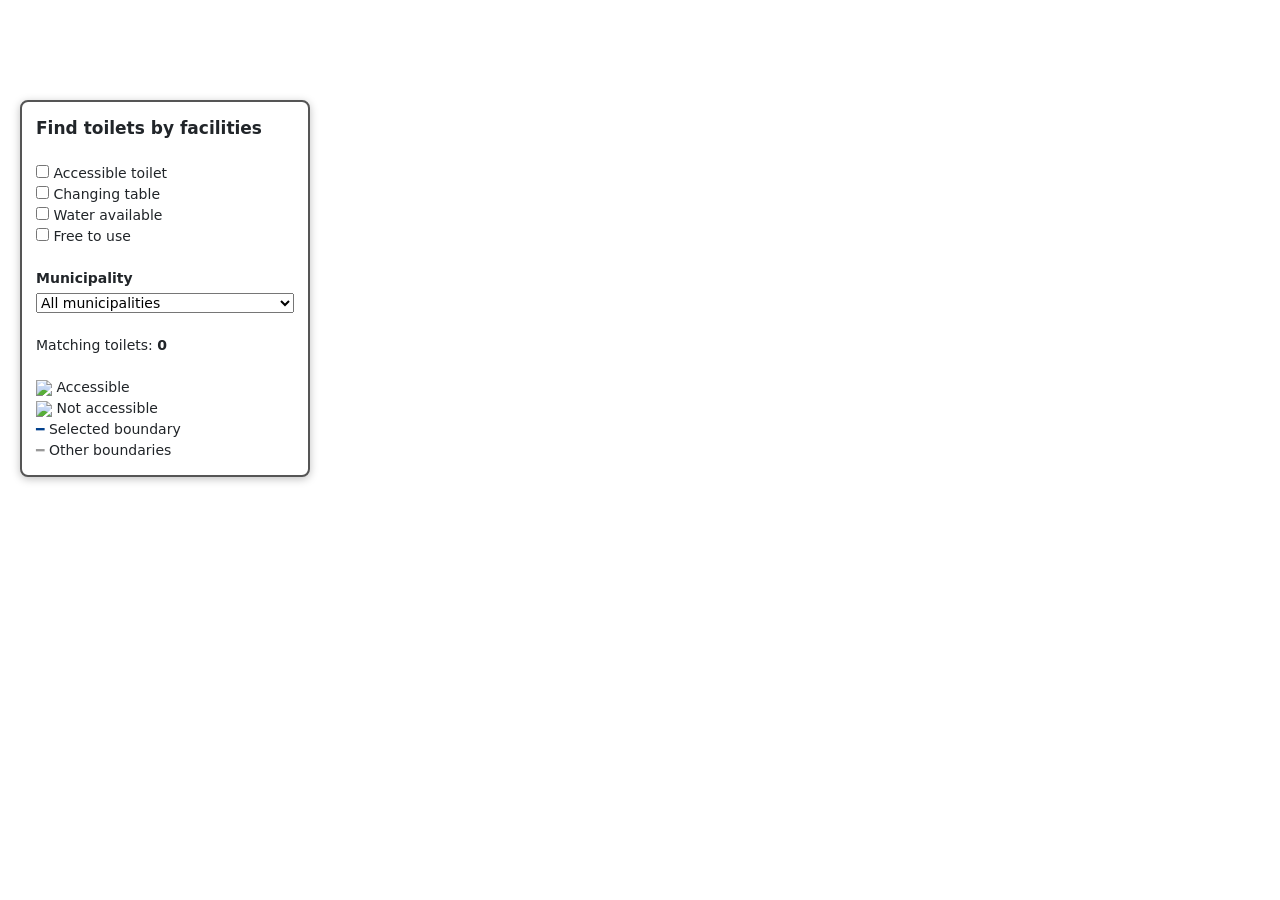
==== commit ee87fc96: "Add files via upload" ====
--- a/facility_filter_map.html
+++ b/facility_filter_map.html
@@ -1,258 +1,421 @@
 <!DOCTYPE html>
-<html lang="en">
+<html>
 <head>
-  <meta charset="UTF-8" />
-  <meta name="viewport" content="width=device-width, initial-scale=1.0" />
-  <title>Public Toilet Accessibility</title>
-
-  <link rel="stylesheet" href="style.css" />
+    
+    <meta http-equiv="content-type" content="text/html; charset=UTF-8" />
+    <script src="https://cdn.jsdelivr.net/npm/leaflet@1.9.3/dist/leaflet.js"></script>
+    <script src="https://code.jquery.com/jquery-3.7.1.min.js"></script>
+    <script src="https://cdn.jsdelivr.net/npm/bootstrap@5.2.2/dist/js/bootstrap.bundle.min.js"></script>
+    <script src="https://cdnjs.cloudflare.com/ajax/libs/Leaflet.awesome-markers/2.0.2/leaflet.awesome-markers.js"></script>
+    <link rel="stylesheet" href="https://cdn.jsdelivr.net/npm/leaflet@1.9.3/dist/leaflet.css"/>
+    <link rel="stylesheet" href="https://cdn.jsdelivr.net/npm/bootstrap@5.2.2/dist/css/bootstrap.min.css"/>
+    <link rel="stylesheet" href="https://netdna.bootstrapcdn.com/bootstrap/3.0.0/css/bootstrap-glyphicons.css"/>
+    <link rel="stylesheet" href="https://cdn.jsdelivr.net/npm/@fortawesome/fontawesome-free@6.2.0/css/all.min.css"/>
+    <link rel="stylesheet" href="https://cdnjs.cloudflare.com/ajax/libs/Leaflet.awesome-markers/2.0.2/leaflet.awesome-markers.css"/>
+    <link rel="stylesheet" href="https://cdn.jsdelivr.net/gh/python-visualization/folium/folium/templates/leaflet.awesome.rotate.min.css"/>
+    
+            <meta name="viewport" content="width=device-width,
+                initial-scale=1.0, maximum-scale=1.0, user-scalable=no" />
+            <style>
+                #map_8a54a54d90eaa96b677582914ee8e2a0 {
+                    position: relative;
+                    width: 100.0%;
+                    height: 100.0%;
+                    left: 0.0%;
+                    top: 0.0%;
+                }
+                .leaflet-container { font-size: 1rem; }
+            </style>
+
+            <style>html, body {
+                width: 100%;
+                height: 100%;
+                margin: 0;
+                padding: 0;
+            }
+            </style>
+
+            <style>#map {
+                position:absolute;
+                top:0;
+                bottom:0;
+                right:0;
+                left:0;
+                }
+            </style>
+
+            <script>
+                L_NO_TOUCH = false;
+                L_DISABLE_3D = false;
+            </script>
+
+        
 </head>
-
 <body>
-
-  <!-- ================= SIDEBAR ================= -->
-  <aside class="sidebar">
-
-    <div class="brand">
-      <div class="brand-icon">🚻</div>
-      <div>
-        <h1>Public Toilet Accessibility</h1>
-        <p>Denmark Municipalities</p>
-      </div>
-    </div>
-
-    <img
-      src="assets/hero.jpg"
-      alt="Copenhagen street view"
-      class="sidebar-image"
-    />
-
-    <div class="about-box">
-      <h3>About This Project</h3>
-      <p>
-        This project explores the accessibility of public toilets across selected
-        Danish municipalities. We analyze accessibility, distribution, opening
-        hours, and available facilities to understand how well public toilets
-        meet the needs of everyone.
-      </p>
-    </div>
-
-    <div class="stat-card">
-      <div class="stat-icon">🚻</div>
-      <div>
-        <span>Total Toilets</span>
-        <strong>2,649</strong>
-        <p>Across 9 municipalities</p>
-      </div>
-    </div>
-
-    <div class="stat-card">
-      <div class="stat-icon">♿</div>
-      <div>
-        <span>Accessible Toilets</span>
-        <strong>1,563</strong>
-        <p>58.9% of total</p>
-      </div>
-    </div>
-
-    <div class="stat-card">
-      <div class="stat-icon">👥</div>
-      <div>
-        <span>Population Covered</span>
-        <strong>1.45M</strong>
-        <p>Total population</p>
-      </div>
-    </div>
-
-    <div class="stat-card">
-      <div class="stat-icon">📍</div>
-      <div>
-        <span>Municipalities</span>
-        <strong>9</strong>
-        <p>Analyzed in this study</p>
-      </div>
-    </div>
-
-    <p class="update-note">ⓘ Data updated: May 2025</p>
-
-  </aside>
-
-
-  <!-- ================= MAIN CONTENT ================= -->
-  <main class="main">
-
-    <!-- ================= NAVBAR ================= -->
-    <nav class="navbar">
-      <a href="#overview" class="active">Overview</a>
-      <a href="#spatial">Spatial Distribution</a>
-      <a href="#time">Accessibility Over Time</a>
-      <a href="#search">Find a Toilet</a>
-      <a href="#about">About</a>
-      <span class="theme-icon">☼</span>
-    </nav>
-
-
-    <!-- ================= HERO ================= -->
-    <section class="hero-section">
-
-      <div class="hero-text">
-        <h2>Making Public Toilets Accessible for Everyone</h2>
-        <p>
-          Exploring where public toilets are located, how accessible they are,
-          when they are available, and what facilities they provide.
-        </p>
-      </div>
-
-      <div class="key-insight">
-        <div class="insight-icon">💡</div>
-        <div>
-          <h3>Key Insight</h3>
-          <p>
-            High population density does not always mean better accessibility.
-            Some smaller municipalities provide better access per person.
-          </p>
+    
+    
+            <div class="folium-map" id="map_8a54a54d90eaa96b677582914ee8e2a0" ></div>
+        
+    
+
+        <div id="filter-panel" style="
+            position: fixed;
+            top: 100px;
+            left: 20px;
+            width: 290px;
+            background-color: white;
+            border: 2px solid #555;
+            z-index: 9999;
+            font-size: 14px;
+            padding: 14px;
+            border-radius: 8px;
+            box-shadow: 0 2px 8px rgba(0,0,0,0.25);
+        ">
+
+            <b style="font-size:17px;">Find toilets by facilities</b>
+
+            <br><br>
+
+            <label>
+                <input type="checkbox" id="filter-accessible">
+                Accessible toilet
+            </label><br>
+
+            <label>
+                <input type="checkbox" id="filter-changing">
+                Changing table
+            </label><br>
+
+            <label>
+                <input type="checkbox" id="filter-water">
+                Water available
+            </label><br>
+
+            <label>
+                <input type="checkbox" id="filter-free">
+                Free to use
+            </label><br>
+
+            <br>
+
+            <label><b>Municipality</b></label><br>
+            <select id="municipality-select" style="width:100%; margin-top:4px;">
+                <option value="All">All municipalities</option>
+            </select>
+
+            <br><br>
+
+            Matching toilets:
+            <b><span id="match-count">0</span></b>
+
+            <br><br>
+
+            <img src="https://raw.githubusercontent.com/pointhi/leaflet-color-markers/master/img/marker-icon-blue.png"
+                 width="14"> Accessible<br>
+
+            <img src="https://raw.githubusercontent.com/pointhi/leaflet-color-markers/master/img/marker-icon-red.png"
+                 width="14"> Not accessible<br>
+            <span style="color:#003f8c;">━</span> Selected boundary<br>
+            <span style="color:#999;">━</span> Other boundaries
+
         </div>
-      </div>
-
-    </section>
-
-
-    <!-- ================= GRID DASHBOARD ================= -->
-    <section id="overview" class="dashboard-grid">
-
-      <!-- Chart 1 -->
-      <article class="card">
-        <h3>1. Share of Accessible Public Toilets by Municipality <span>ⓘ</span></h3>
-        <img
-          src="plots/accessible_share.png"
-          alt="Share of accessible public toilets by municipality"
-          class="chart-img"
-        />
-      </article>
-
-      <!-- Chart 2 -->
-      <article class="card">
-        <h3>2. Total vs Accessible Public Toilets by Municipality <span>ⓘ</span></h3>
-        <img
-          src="plots/total_vs_accessible.png"
-          alt="Total versus accessible public toilets"
-          class="chart-img"
-        />
-      </article>
-
-      <!-- Scatter plot -->
-      <article class="card">
-        <h3>3. Population Density vs Per Capita Toilets <span>ⓘ</span></h3>
-        <iframe
-          src="plots/scatter_plot.html"
-          title="Population density versus per capita toilets"
-          class="plot-frame"
-        ></iframe>
-        <p class="caption">
-          Bubble size represents total number of toilets.
-        </p>
-      </article>
-
-      <!-- Movie map -->
-      <article id="spatial" class="card">
-        <h3>4. Toilet Distribution by Municipality (Interactive Map) <span>ⓘ</span></h3>
-        <iframe
-          src="maps/toilet_distribution_map.html"
-          title="Toilet distribution by municipality"
-          class="plot-frame map-frame"
-        ></iframe>
-      </article>
-
-      <!-- Opening hours heatmap -->
-      <article id="time" class="card">
-        <h3>5. Opening Hours Heatmap <span>ⓘ</span></h3>
-        <iframe
-          src="plots/opening_hours_heatmap.html"
-          title="Opening hours heatmap"
-          class="plot-frame"
-        ></iframe>
-      </article>
-
-      <!-- Facility filter map -->
-      <article id="search" class="card">
-        <h3>6. Find a Toilet – Facility Selection <span>ⓘ</span></h3>
-        <iframe
-          src="maps/facility_filter_map.html"
-          title="Facility selection map"
-          class="plot-frame map-frame"
-        ></iframe>
-      </article>
-
-    </section>
-
-
-    <!-- ================= ABOUT / STORY ================= -->
-    <section id="about" class="story-section">
-
-      <h2>What the Data Shows</h2>
-
-      <p>
-        The analysis shows that public toilet accessibility is not only about
-        the number of toilets available. A municipality may have many toilets,
-        but that does not necessarily mean better access for disabled users or
-        better availability throughout the day.
-      </p>
-
-      <p>
-        The visualizations combine accessibility rates, population context,
-        spatial distribution, opening hours, and facility-based search to give a
-        more complete picture of public toilet access.
-      </p>
-
-      <div class="story-cards">
-
-        <div>
-          <h4>Accessibility varies</h4>
-          <p>
-            Some municipalities have a much higher share of disabled-accessible
-            toilets than others.
-          </p>
-        </div>
-
-        <div>
-          <h4>Counts can mislead</h4>
-          <p>
-            København has many toilets, but raw counts do not fully explain
-            accessibility quality.
-          </p>
-        </div>
-
-        <div>
-          <h4>Time matters</h4>
-          <p>
-            A toilet is only useful when it is open, so opening hours are part
-            of accessibility.
-          </p>
-        </div>
-
-        <div>
-          <h4>User needs differ</h4>
-          <p>
-            Accessibility depends on features such as wheelchair access,
-            changing tables, water, and free access.
-          </p>
-        </div>
-
-      </div>
-
-    </section>
-
-
-    <!-- ================= FOOTER ================= -->
-    <footer class="footer">
-      <p>Source: Data collected from open sources and municipal websites</p>
-      <p>Built with ❤️ for better accessibility</p>
-      <p>
-        <a href="https://github.com/" target="_blank">GitHub Repository</a>
-      </p>
-    </footer>
-
-  </main>
-
+
+        
 </body>
-</html>
+<script>
+    
+    
+            var map_8a54a54d90eaa96b677582914ee8e2a0 = L.map(
+                "map_8a54a54d90eaa96b677582914ee8e2a0",
+                {
+                    center: [55.60679047969355, 13.932702162419355],
+                    crs: L.CRS.EPSG3857,
+                    ...{
+  "zoom": 8,
+  "zoomControl": true,
+  "preferCanvas": false,
+}
+
+                }
+            );
+
+            
+
+        
+    
+            var tile_layer_3d36705b92c36e632784e8b88c6dbdd9 = L.tileLayer(
+                "https://tile.openstreetmap.org/{z}/{x}/{y}.png",
+                {
+  "minZoom": 0,
+  "maxZoom": 19,
+  "maxNativeZoom": 19,
+  "noWrap": false,
+  "attribution": "\u0026copy; \u003ca href=\"https://www.openstreetmap.org/copyright\"\u003eOpenStreetMap\u003c/a\u003e contributors",
+  "subdomains": "abc",
+  "detectRetina": false,
+  "tms": false,
+  "opacity": 1,
+}
+
+            );
+        
+    
+            tile_layer_3d36705b92c36e632784e8b88c6dbdd9.addTo(map_8a54a54d90eaa96b677582914ee8e2a0);
+        
+    
+
+        var toiletData = [{"municipality": "Vallensb\u00e6k", "lat": 55.620933, "lon": 12.389692, "name": "Egholmvej 19", "city": "Vallensb\u00e6k Strand", "type": "Handicap", "accessible": 1, "payment": "Nej", "changing_table": "Nej", "water": "Ja", "description": "Unknown"}, {"municipality": "Vallensb\u00e6k", "lat": 55.650566, "lon": 12.35904, "name": "Horsbred 197", "city": "Vallensb\u00e6k", "type": "Handicap", "accessible": 1, "payment": "Nej", "changing_table": "Nej", "water": "Ja", "description": "Unknown"}, {"municipality": "Vallensb\u00e6k", "lat": 55.635456, "lon": 12.367175, "name": "H\u00f8jrupg\u00e5rdsvej 1", "city": "Vallensb\u00e6k", "type": "Handicap", "accessible": 1, "payment": "Nej", "changing_table": "Nej", "water": "Ja", "description": "Unknown"}, {"municipality": "Vallensb\u00e6k", "lat": 55.629609, "lon": 12.372302, "name": "idr\u00e6ts alle 2", "city": "Vallensb\u00e6k", "type": "Handicap", "accessible": 1, "payment": "Nej", "changing_table": "Ja", "water": "Ja", "description": "Unknown"}, {"municipality": "Vallensb\u00e6k", "lat": 55.632575, "lon": 12.36979, "name": "Idr\u00e6ts alle 5", "city": "Vallensb\u00e6k", "type": "Handicap", "accessible": 1, "payment": "Nej", "changing_table": "Nej", "water": "Ja", "description": "Unknown"}, {"municipality": "Vallensb\u00e6k", "lat": 55.647658, "lon": 12.358788, "name": "Tv\u00e6rb\u00e6kvej 1", "city": "Vallensb\u00e6k", "type": "Handicap", "accessible": 1, "payment": "Nej", "changing_table": "Nej", "water": "Ja", "description": "Unknown"}, {"municipality": "Vallensb\u00e6k", "lat": 55.61253, "lon": 12.397574, "name": "Vallensb\u00e6k Havnevej", "city": "Vallensb\u00e6k Strand", "type": "Handicap", "accessible": 1, "payment": "Nej", "changing_table": "Ja", "water": "Ja", "description": "Unknown"}, {"municipality": "Vallensb\u00e6k", "lat": 55.61218, "lon": 12.398436, "name": "Vallensb\u00e6k Havnevej 20", "city": "Vallensb\u00e6k Strand", "type": "Handicap", "accessible": 1, "payment": "Nej", "changing_table": "Nej", "water": "Ja", "description": "Unknown"}, {"municipality": "Vallensb\u00e6k", "lat": 55.624123, "lon": 12.386713, "name": "Vallensb\u00e6k Stationstorv 100", "city": "Vallensb\u00e6k Strand", "type": "Handicap", "accessible": 1, "payment": "Nej", "changing_table": "Ja", "water": "Ja", "description": "Unknown"}, {"municipality": "Vallensb\u00e6k", "lat": 55.637841, "lon": 12.358455, "name": "Vejleg\u00e5rdsvej 121", "city": "Vallensb\u00e6k", "type": "Handicap", "accessible": 1, "payment": "Nej", "changing_table": "Nej", "water": "Ja", "description": "Unknown"}, {"municipality": "Vallensb\u00e6k", "lat": 55.638304, "lon": 12.356781, "name": "Vejleg\u00e5rdsvej 123", "city": "Vallensb\u00e6k", "type": "Handicap", "accessible": 1, "payment": "Nej", "changing_table": "Nej", "water": "Ja", "description": "Unknown"}, {"municipality": "Drag\u00f8r", "lat": 55.594526, "lon": 12.670826, "name": "E C Hammersvej 3", "city": "Drag\u00f8r", "type": "Handicap", "accessible": 1, "payment": "Nej", "changing_table": "Nej", "water": "Ja", "description": "Unknown"}, {"municipality": "Drag\u00f8r", "lat": 55.592398, "lon": 12.678446, "name": "F\u00e6rgevej 12", "city": "Drag\u00f8r", "type": "Handicap", "accessible": 1, "payment": "Nej", "changing_table": "Ved ikke", "water": "Ja", "description": "Unknown"}, {"municipality": "Drag\u00f8r", "lat": 55.59327, "lon": 12.67767, "name": "Gl. Havn 2", "city": "Drag\u00f8r", "type": "Handicap", "accessible": 1, "payment": "Nej", "changing_table": "Ved ikke", "water": "Ja", "description": "Havnekontoret"}, {"municipality": "Drag\u00f8r", "lat": 55.562431, "lon": 12.567655, "name": "Kalvebodsvej 265", "city": "Drag\u00f8r", "type": "Handicap", "accessible": 1, "payment": "Nej", "changing_table": "Ved ikke", "water": "Ja", "description": "Ved Kongelundsfortet"}, {"municipality": "Drag\u00f8r", "lat": 55.594558, "lon": 12.670872, "name": "Nordre V\u00e6l", "city": "Drag\u00f8r", "type": "Handicap", "accessible": 1, "payment": "Nej", "changing_table": "Ved ikke", "water": "Ja", "description": "Unknown"}, {"municipality": "Drag\u00f8r", "lat": 55.5898, "lon": 12.676057, "name": "Prins Knuds D\u00e6mning 1", "city": "Drag\u00f8r", "type": "Handicap", "accessible": 1, "payment": "Nej", "changing_table": "Ved ikke", "water": "Ja", "description": "Unknown"}, {"municipality": "Drag\u00f8r", "lat": 55.5944, "lon": 12.67515, "name": "Strandlinien 3", "city": "Drag\u00f8r", "type": "Handicap", "accessible": 1, "payment": "Nej", "changing_table": "Ved ikke", "water": "Ja", "description": "Sejlklubben"}, {"municipality": "Drag\u00f8r", "lat": 55.5877, "lon": 12.67272, "name": "Batterivej 15", "city": "Drag\u00f8r", "type": "Unisex", "accessible": 0, "payment": "Nej", "changing_table": "Ved ikke", "water": "Ja", "description": "Ved Gabriel Jensen feriekoloni"}, {"municipality": "Drag\u00f8r", "lat": 55.593436, "lon": 12.6751, "name": "Gl. Havn 15", "city": "Drag\u00f8r", "type": "Unisex", "accessible": 0, "payment": "Nej", "changing_table": "Ved ikke", "water": "Ja", "description": "Unknown"}, {"municipality": "Drag\u00f8r", "lat": 55.581891, "lon": 12.658076, "name": "S\u00f8ndre Strandvej 50", "city": "Drag\u00f8r", "type": "Unisex", "accessible": 0, "payment": "Nej", "changing_table": "Ved ikke", "water": "Ja", "description": "Ved Cafe Sylten. Toilettet er \u00e5bent n\u00e5r Caf\u00e9en er \u00e5bent.\n\u00c5bner 1. april."}, {"municipality": "Hiller\u00f8d", "lat": 55.927552, "lon": 12.297714, "name": "Hiller\u00f8d bibliotek, Christiansgade 1", "city": "Hiller\u00f8d", "type": "Handicap", "accessible": 1, "payment": "Nej", "changing_table": "Ja", "water": "Ja", "description": "Placering: I bibliotekets vandrehal\n\u00c5bningstider: man-tors 10-18, fre-l\u00f8r 10-14, s\u00f8ndag lukket\nAnsvarlig: teknisk serviceleder p\u00e5 biblioteket tlf: 72325800\n1 dame, 2 unisex, 2 handicap"}, {"municipality": "Hiller\u00f8d", "lat": 55.929916, "lon": 12.304931, "name": "P-hus \u00f8st, \u00d8stergade 3", "city": "Hiller\u00f8d", "type": "Handicap", "accessible": 1, "payment": "Nej", "changing_table": "Nej", "water": "Ja", "description": "Placering: ?\n\u00c5bningstider: ?\nMeget ul\u00e6kkert\nToilet er IKKE kommunens ansvar"}, {"municipality": "Hiller\u00f8d", "lat": 55.931532, "lon": 12.300251, "name": "Posen, Slotsgade 40", "city": "Hiller\u00f8d", "type": "Handicap", "accessible": 1, "payment": "Nej", "changing_table": "Nej", "water": "Ja", "description": "Placering: ?\n\u00c5bningstider: 7 -22\n1 dame, 1 herre, 1 handicap"}, {"municipality": "Hiller\u00f8d", "lat": 55.935469, "lon": 12.333538, "name": "Skansekirkeg\u00e5rd, Skansevej 113", "city": "Hiller\u00f8d", "type": "Handicap", "accessible": 1, "payment": "Nej", "changing_table": "Nej", "water": "Ja", "description": "Placering: Hvid bygning overfor p-plads, nedgang af brostensrampe eller trappe\n\u00c5bningstider: man-torsdag 7-14.30, fredag 7-12, l\u00f8r- og s\u00f8ndag lukket\n1 handicaptoilet"}, {"municipality": "Hiller\u00f8d", "lat": 55.929885, "lon": 12.29901, "name": "Slotsarkaderne ved P-hus nord", "city": "Hiller\u00f8d", "type": "Handicap", "accessible": 1, "payment": "Nej", "changing_table": "Ja", "water": "Ja", "description": "Placering: Slotsarkaderne ved Humac Frederiks Torv\u00a0\n\u00c5bningstider: 6-24\n1 dame, 1 herre, 1 handicap\nToilet er IKKE kommunens ansvar"}, {"municipality": "Hiller\u00f8d", "lat": 55.928201, "lon": 12.297378, "name": "Slotsarkaderne ved P-hus syd", "city": "Hiller\u00f8d", "type": "Handicap", "accessible": 1, "payment": "Nej", "changing_table": "Ja", "water": "Ja", "description": "Placering: Ved udgang fra arkaderne mod P-hus syd\n\u00c5bningstider: 6-24\nAnsvarlig: Vagtpersonale, telefonnr. 28 18 46 46\n1 dame, 1 herre, 1 handicap\nToilet er IKKE kommunens ansvar"}, {"municipality": "Hiller\u00f8d", "lat": 55.929335, "lon": 12.302841, "name": "Torvet", "city": "Hiller\u00f8d", "type": "Handicap", "accessible": 1, "payment": "Nej", "changing_table": "Nej", "water": "Ja", "description": "Placering: Mobil toiletvogn\n\u00c5bningstider: 7 -22\nAnsvarlig: R\u00e5dighedsvagten Hiller\u00f8d kommune 72328765\nUnisex + handicap i \u00e9t"}, {"municipality": "Hiller\u00f8d", "lat": 55.929489, "lon": 12.305935, "name": "Hiller\u00f8d Kirkeg\u00e5rd, \u00d8stergade 10", "city": "Hiller\u00f8d", "type": "Unisex", "accessible": 0, "payment": "Nej", "changing_table": "Nej", "water": "Ja", "description": "Placering: ?\n\u00c5bningstider: 7-16 i hverdage, lukket i weekender.\n1 herre 1 dame"}, {"municipality": "Hiller\u00f8d", "lat": 55.936681, "lon": 12.287592, "name": "Nyhuse Kapel, Kapelvej", "city": "Hiller\u00f8d", "type": "Unisex", "accessible": 0, "payment": "Nej", "changing_table": "Nej", "water": "Ja", "description": "Placering: Bagsiden af kapel\n\u00c5bningstider: Hverdage 7-14.30, l\u00f8r- og s\u00f8ndag lukket\n1 dame, 1 herre"}, {"municipality": "Gentofte", "lat": 55.778203, "lon": 12.59157, "name": "Bellevue Strand - Midt, Strandvejen 340", "city": "Klampenborg", "type": "Handicap", "accessible": 1, "payment": "Nej", "changing_table": "Nej", "water": "Ja", "description": "Placering: I bygning syd for Strandvejen 340\n\u00c5bningstider: 7-21"}, {"municipality": "Gentofte", "lat": 55.732344, "lon": 12.570634, "name": "Byens Hus, Hellerupvej 24", "city": "Hellerup", "type": "Handicap", "accessible": 1, "payment": "Nej", "changing_table": "Nej", "water": "Ja", "description": "Placering: I bygning (ved hovedindgang i nr. 24)\n\u00c5bningstider: 7-22 (man-fre)"}, {"municipality": "Gentofte", "lat": 55.746532, "lon": 12.588719, "name": "Charlottenlund Fort - Midt, Strandvejen 144", "city": "Charlottenlund", "type": "Handicap", "accessible": 1, "payment": "Nej", "changing_table": "Ja", "water": "Ja", "description": "Placering: I bygning \u00f8st for vandgrav\n\u00c5bningstider: 7-21 Sommers\u00e6son: juni, juli og august"}, {"municipality": "Gentofte", "lat": 55.743982, "lon": 12.586283, "name": "Charlottenlund Fort - Syd, Strandvejen 144", "city": "Charlottenlund", "type": "Handicap", "accessible": 1, "payment": "Nej", "changing_table": "Nej", "water": "Ja", "description": "Placering: I bygning \u00f8st for Strandvejen 144\n\u00c5bningstider: 7-21 Hele \u00e5ret"}, {"municipality": "Gentofte", "lat": 55.732253, "lon": 12.538861, "name": "Dysseg\u00e5rd Bibliotek, Dysseg\u00e5rdsvej 24", "city": "Dysseg\u00e5rd", "type": "Handicap", "accessible": 1, "payment": "Nej", "changing_table": "Ja", "water": "Ja", "description": "Placering: I biblioteksbygning\n\u00c5bningstider: 6-24"}, {"municipality": "Gentofte", "lat": 55.737691, "lon": 12.573543, "name": "Gentofte Hovedbibliotek, Ahlmanns All\u00e9 6", "city": "Hellerup", "type": "Handicap", "accessible": 1, "payment": "Nej", "changing_table": "Ja", "water": "Ja", "description": "Placering: I biblioteksbygning\n\u00c5bningstider: 9-20 (man-fre) og 10-16 (l\u00f8r-s\u00f8n)"}, {"municipality": "Gentofte", "lat": 55.749728, "lon": 12.542079, "name": "Gentofte Kirkeg\u00e5rd, Gentoftegade 21", "city": "Gentofte", "type": "Handicap", "accessible": 1, "payment": "Nej", "changing_table": "Nej", "water": "Ja", "description": "Placering: I bygning syd\u00f8st for kirke\n\u00c5bningstider: Hele d\u00f8gnet"}, {"municipality": "Gentofte", "lat": 55.745928, "lon": 12.53856, "name": "Gentofte S\u00f8, Fiskebakken 7", "city": "Gentofte", "type": "Handicap", "accessible": 1, "payment": "Nej", "changing_table": "Nej", "water": "Ja", "description": "Placering: I bygning \u00f8st for s\u00f8bred\n\u00c5bningstider: 7-22"}, {"municipality": "Gentofte", "lat": 55.731488, "lon": 12.559536, "name": "Hellerup Kirkeg\u00e5rd, C.V.E. Knuths Vej 5", "city": "Hellerup", "type": "Handicap", "accessible": 1, "payment": "Nej", "changing_table": "Nej", "water": "Ja", "description": "Placering: I sydlig del af tidligere kapel\n\u00c5bningstider: Hele d\u00f8gnet"}, {"municipality": "Gentofte", "lat": 55.761573, "lon": 12.526808, "name": "J\u00e6gersborg Bibliotek, Smakkeg\u00e5rdsvej 112", "city": "Gentofte", "type": "Handicap", "accessible": 1, "payment": "Nej", "changing_table": "Ja", "water": "Ja", "description": "Placering: I biblioteksbygning\n\u00c5bningstider: 6-24"}, {"municipality": "Gentofte", "lat": 55.758566, "lon": 12.573671, "name": "Ordrup Bibliotek, Ejg\u00e5rdsvej 11", "city": "Charlottenlund", "type": "Handicap", "accessible": 1, "payment": "Nej", "changing_table": "Ja", "water": "Ja", "description": "Placering: I biblioteksbygning\n\u00c5bningstider: 6-24"}, {"municipality": "Gentofte", "lat": 55.765169, "lon": 12.576782, "name": "Ordrup Kirkeg\u00e5rd, Ellensvej 8", "city": "Charlottenlund", "type": "Handicap", "accessible": 1, "payment": "Nej", "changing_table": "Nej", "water": "Ja", "description": "Placering: I nordvestlig del af tidligere kapel\n\u00c5bningstider: 7-17"}, {"municipality": "Gentofte", "lat": 55.763859, "lon": 12.599825, "name": "Skovshoved Havn - Nord, Skovshoved Havn 4", "city": "Charlottenlund", "type": "Handicap", "accessible": 1, "payment": "Nej", "changing_table": "Nej", "water": "Ja", "description": "Placering: I bygning nord for Skovshoved Havn 26A\n\u00c5bningstider: Hele d\u00f8gnet"}, {"municipality": "Gentofte", "lat": 55.759589, "lon": 12.599778, "name": "Skovshoved Havn - Syd, Skovshoved Havn 4", "city": "Charlottenlund", "type": "Handicap", "accessible": 1, "payment": "Nej", "changing_table": "Ja", "water": "Ja", "description": "Placering: I bygning \u00f8st for Skovshoved Havn 10A\n\u00c5bningstider: Hele d\u00f8gnet"}, {"municipality": "Gentofte", "lat": 55.760717, "lon": 12.591034, "name": "Teglg\u00e5rsparken, Melchiorsvej 13", "city": "Charlottenlund", "type": "Handicap", "accessible": 1, "payment": "Nej", "changing_table": "Nej", "water": "Ja", "description": "Placering: I bygning vest for legeplads\n\u00c5bningstider: 7-22"}, {"municipality": "Gentofte", "lat": 55.751076, "lon": 12.518486, "name": "Vangede Bibliotek, Vangede Bygade 45", "city": "Gentofte", "type": "Handicap", "accessible": 1, "payment": "Nej", "changing_table": "Ja", "water": "Ja", "description": "Placering: I biblioteksbygning\n\u00c5bningstider: 6-24"}, {"municipality": "Gentofte", "lat": 55.780054, "lon": 12.592594, "name": "Bellevue Strand - Nord, Strandvejen 340", "city": "Klampenborg", "type": "Unisex", "accessible": 0, "payment": "Nej", "changing_table": "Nej", "water": "Ja", "description": "Placering: I bygning Bellevue Strand 14\n\u00c5bningstider: 7-21"}, {"municipality": "Gentofte", "lat": 55.776379, "lon": 12.591653, "name": "Bellevue Strand - Syd, Strandvejen 340", "city": "Klampenborg", "type": "Unisex", "accessible": 0, "payment": "Nej", "changing_table": "Nej", "water": "Ja", "description": "Placering: I bygning Strandvejen 338A\n\u00c5bningstider: 7-21"}, {"municipality": "Gentofte", "lat": 55.757935, "lon": 12.557787, "name": "Femvejen, Femvejen 1", "city": "Charlottenlund", "type": "Unisex", "accessible": 0, "payment": "Nej", "changing_table": "Nej", "water": "Ja", "description": "Placering: I bygning sydvest for rundk\u00f8rsel\n\u00c5bningstider: 7-22"}, {"municipality": "Gentofte", "lat": 55.746575, "lon": 12.541293, "name": "Gentoftegade Bibliotek, Gentoftegade 45", "city": "Gentofte", "type": "Unisex", "accessible": 0, "payment": "Nej", "changing_table": "Ja", "water": "Ja", "description": "Placering: I biblioteksbygning\n\u00c5bningstider: 6-24"}, {"municipality": "Gentofte", "lat": 55.732703, "lon": 12.579768, "name": "Hellerup Havn, Strandparksvej 38", "city": "Hellerup", "type": "Unisex", "accessible": 0, "payment": "Nej", "changing_table": "Nej", "water": "Ja", "description": "Placering: I bygning Onsg\u00e5rdsvej 18A\n\u00c5bningstider: 7-22"}, {"municipality": "Gentofte", "lat": 55.759413, "lon": 12.515254, "name": "Mariebjerg Kirkeg\u00e5rd, Mariebjergvej 1", "city": "Gentofte", "type": "Unisex", "accessible": 0, "payment": "Nej", "changing_table": "Nej", "water": "Ja", "description": "Placering: I bygning \u00f8st for kirkeg\u00e5rdskontor\n\u00c5bningstider: Hele d\u00f8gnet"}, {"municipality": "Gentofte", "lat": 55.762048, "lon": 12.599639, "name": "Skovshoved Havn - Midt, Skovshoved Havn 4", "city": "Charlottenlund", "type": "Unisex", "accessible": 0, "payment": "Nej", "changing_table": "Nej", "water": "Ja", "description": "Placering: I bygning Skovshoved Havn 1B\n\u00c5bningstider: Hele d\u00f8gnet"}, {"municipality": "Gentofte", "lat": 55.751595, "lon": 12.518376, "name": "Vangede bydelscenter, Vangede Bygade 38", "city": "Gentofte", "type": "Unisex", "accessible": 0, "payment": "Nej", "changing_table": "Nej", "water": "Ja", "description": "Placering: I bygning nord\u00f8st p\u00e5 parkeringsplads\n\u00c5bningstider: 7-22"}, {"municipality": "Gentofte", "lat": 55.739702, "lon": 12.5761, "name": "\u00d8reg\u00e5rdsparken, Traneg\u00e5rdsvej 1", "city": "Hellerup", "type": "Unisex", "accessible": 0, "payment": "Nej", "changing_table": "Nej", "water": "Ja", "description": "Placering: I bygning nord for legeplads\n\u00c5bningstider: 7-22"}, {"municipality": "Frederiksberg", "lat": 55.686441, "lon": 12.533168, "name": "Aksel M\u00f8llers Have, ved Metronomen", "city": "Frederiksberg", "type": "Handicap", "accessible": 1, "payment": "Nej", "changing_table": "Ved ikke", "water": "Ved ikke", "description": "Placering: Fritst\u00e5ende toilet.\n\u00c5bningstider: \u00c5bent hele d\u00f8gnet."}, {"municipality": "Frederiksberg", "lat": 55.681818, "lon": 12.523107, "name": "Fasanvejen Metro v. P. Andersens Vej", "city": "Frederiksberg", "type": "Handicap", "accessible": 1, "payment": "Nej", "changing_table": "Ved ikke", "water": "Ved ikke", "description": "Placering: Fritst\u00e5ende toilet.\n\u00c5bningstider: \u00c5bent hele d\u00f8gnet."}, {"municipality": "Frederiksberg", "lat": 55.677862, "lon": 12.532472, "name": "Frbg. R\u00e5dhus, Frederiksberg Bredegade", "city": "Frederiksberg", "type": "Handicap", "accessible": 1, "payment": "Nej", "changing_table": "Ved ikke", "water": "Ved ikke", "description": "Placering: Fritst\u00e5ende toilet.\n\u00c5bningstider: \u00c5bent hele d\u00f8gnet."}, {"municipality": "Frederiksberg", "lat": 55.674447, "lon": 12.533389, "name": "Frederiksberg Alle 59, Frederiksberg \u00e6ldre Kirkeg\u00e5rd v. Kirken", "city": "Frederiksberg", "type": "Handicap", "accessible": 1, "payment": "Nej", "changing_table": "Ved ikke", "water": "Ved ikke", "description": "Placering: ?\n\u00c5bningstider: Begr\u00e6nsede \u00e5bningstider."}, {"municipality": "Frederiksberg", "lat": 55.68119, "lon": 12.531432, "name": "Frederiksberg Metro", "city": "Frederiksberg", "type": "Handicap", "accessible": 1, "payment": "Nej", "changing_table": "Ved ikke", "water": "Ved ikke", "description": "Placering: Fritst\u00e5ende toilet.\n\u00c5bningstider: \u00c5bent hele d\u00f8gnet."}, {"municipality": "Frederiksberg", "lat": 55.681596, "lon": 12.512017, "name": "Lindevangsparken, Finsensvej 39D", "city": "Frederiksberg", "type": "Handicap", "accessible": 1, "payment": "Nej", "changing_table": "Ved ikke", "water": "Ved ikke", "description": "Placering: ?\n\u00c5bningstider: Begr\u00e6nsede \u00e5bningstider."}, {"municipality": "Frederiksberg", "lat": 55.681572, "lon": 12.553555, "name": "Rosen\u00f8rns Alle", "city": "Frederiksberg", "type": "Handicap", "accessible": 1, "payment": "Nej", "changing_table": "Ved ikke", "water": "Ved ikke", "description": "Placering: Julius Thomsens Plads.\n\u00c5bningstider: \u00c5bent hele d\u00f8gnet."}, {"municipality": "Frederiksberg", "lat": 55.672969, "lon": 12.509677, "name": "Roskildevej 54, Solbjerg Parkkirkeg\u00e5rd", "city": "Frederiksberg", "type": "Handicap", "accessible": 1, "payment": "Nej", "changing_table": "Ved ikke", "water": "Ved ikke", "description": "Placering: ?\n\u00c5bningstider: Begr\u00e6nsede \u00e5bningstider."}, {"municipality": "Frederiksberg", "lat": 55.670944, "lon": 12.50964, "name": "Roskildevej 59, S\u00f8ndermark Kirkeg\u00e5rd, v. krematorium", "city": "Frederiksberg", "type": "Handicap", "accessible": 1, "payment": "Nej", "changing_table": "Ved ikke", "water": "Ved ikke", "description": "Placering: ?\n\u00c5bningstider: Begr\u00e6nsede \u00e5bningstider."}, {"municipality": "Frederiksberg", "lat": 55.674534, "lon": 12.533364, "name": "V_Frederiksberg All\u00e9 69", "city": "Frederiksberg", "type": "Handicap", "accessible": 1, "payment": "Nej", "changing_table": "Ved ikke", "water": "Ved ikke", "description": "Placering: Fritst\u00e5ende toilet.\n\u00c5bningstider: \u00c5bent hele d\u00f8gnet."}, {"municipality": "Frederiksberg", "lat": 55.668363, "lon": 12.522665, "name": "200m fra Cisternerne i S\u00f8ndermarken", "city": "Frederiksberg", "type": "Unisex", "accessible": 0, "payment": "Nej", "changing_table": "Ved ikke", "water": "Ved ikke", "description": "Placering: ?\n\u00c5bningstider: Begr\u00e6nsede \u00e5bningstider."}, {"municipality": "Frederiksberg", "lat": 55.671889, "lon": 12.525701, "name": "Auditorium Frederiksberg Slot", "city": "Frederiksberg", "type": "Unisex", "accessible": 0, "payment": "Nej", "changing_table": "Ved ikke", "water": "Ved ikke", "description": "Placering: ?\n\u00c5bningstider: Begr\u00e6nsede \u00e5bningstider."}, {"municipality": "Frederiksberg", "lat": 55.679476, "lon": 12.550796, "name": "Biblioteket, Danasvej 30B", "city": "Frederiksberg", "type": "Unisex", "accessible": 0, "payment": "Nej", "changing_table": "Ved ikke", "water": "Ved ikke", "description": "Placering: ?\n\u00c5bningstider: Begr\u00e6nsede \u00e5bningstider."}, {"municipality": "Frederiksberg", "lat": 55.671195, "lon": 12.501275, "name": "Biblioteket, Nordens Plads 10 Domus Vista", "city": "Frederiksberg", "type": "Unisex", "accessible": 0, "payment": "Nej", "changing_table": "Ved ikke", "water": "Ved ikke", "description": "Placering: ?\n\u00c5bningstider: Begr\u00e6nsede \u00e5bningstider."}, {"municipality": "Frederiksberg", "lat": 55.682299, "lon": 12.545167, "name": "B\u00fclowshallen, B\u00fclowsvej 34", "city": "Frederiksberg", "type": "Unisex", "accessible": 0, "payment": "Nej", "changing_table": "Ved ikke", "water": "Ved ikke", "description": "Placering: ?\n\u00c5bningstider: Begr\u00e6nsede \u00e5bningstider."}, {"municipality": "Frederiksberg", "lat": 55.682465, "lon": 12.505652, "name": "Den gule Villa, Dirch Passers All\u00e9 2", "city": "Frederiksberg", "type": "Unisex", "accessible": 0, "payment": "Nej", "changing_table": "Ved ikke", "water": "Ved ikke", "description": "Placering: ?\n\u00c5bningstider: Begr\u00e6nsede \u00e5bningstider."}, {"municipality": "Frederiksberg", "lat": 55.681349, "lon": 12.533822, "name": "Frederiksberg Centret", "city": "Frederiksberg", "type": "Unisex", "accessible": 0, "payment": "Nej", "changing_table": "Ved ikke", "water": "Ved ikke", "description": "Placering: ?\n\u00c5bningstider: Begr\u00e6nsede \u00e5bningstider."}, {"municipality": "Frederiksberg", "lat": 55.676005, "lon": 12.497521, "name": "Frederiksberg Hallerne, Jens Jessens Vej", "city": "Frederiksberg", "type": "Unisex", "accessible": 0, "payment": "Nej", "changing_table": "Ved ikke", "water": "Ved ikke", "description": "Placering: ?\n\u00c5bningstider: Begr\u00e6nsede \u00e5bningstider."}, {"municipality": "Frederiksberg", "lat": 55.674617, "lon": 12.531258, "name": "Frederiksberg Runddel 1", "city": "Frederiksberg", "type": "Unisex", "accessible": 0, "payment": "Nej", "changing_table": "Ved ikke", "water": "Ved ikke", "description": "Placering: ?\n\u00c5bningstider: Begr\u00e6nsede \u00e5bningstider."}, {"municipality": "Frederiksberg", "lat": 55.680754, "lon": 12.530278, "name": "Hovedbibliotektet, Falkoner Plads 3", "city": "Frederiksberg", "type": "Unisex", "accessible": 0, "payment": "Nej", "changing_table": "Ved ikke", "water": "Ved ikke", "description": "Placering: ?\n\u00c5bningstider: Begr\u00e6nsede \u00e5bningstider."}, {"municipality": "Frederiksberg", "lat": 55.676141, "lon": 12.529755, "name": "I Frederiksberg Have, ved Legeplads Runddelen", "city": "Frederiksberg", "type": "Unisex", "accessible": 0, "payment": "Nej", "changing_table": "Ved ikke", "water": "Ved ikke", "description": "Placering: ?\n\u00c5bningstider: Begr\u00e6nsede \u00e5bningstider."}, {"municipality": "Frederiksberg", "lat": 55.684042, "lon": 12.5217, "name": "Kedelhallen Nyelandsvej 75B", "city": "Frederiksberg", "type": "Unisex", "accessible": 0, "payment": "Nej", "changing_table": "Ved ikke", "water": "Ved ikke", "description": "Placering: ?\n\u00c5bningstider: Begr\u00e6nsede \u00e5bningstider."}, {"municipality": "Frederiksberg", "lat": 55.685343, "lon": 12.529775, "name": "Langelands Plads", "city": "Frederiksberg", "type": "Unisex", "accessible": 0, "payment": "Nej", "changing_table": "Ved ikke", "water": "Ved ikke", "description": "Placering: ?\n\u00c5bningstider: \u00c5bent hele d\u00f8gnet."}, {"municipality": "Frederiksberg", "lat": 55.689037, "lon": 12.537354, "name": "Mariendalshallen, Mariendalsvej 21C", "city": "Frederiksberg", "type": "Unisex", "accessible": 0, "payment": "Nej", "changing_table": "Ved ikke", "water": "Ved ikke", "description": "Placering: ?\n\u00c5bningstider: Begr\u00e6nsede \u00e5bningstider."}, {"municipality": "Frederiksberg", "lat": 55.678346, "lon": 12.527838, "name": "M\u00f8stings Hus, Andebakkesti 5", "city": "Frederiksberg", "type": "Unisex", "accessible": 0, "payment": "Nej", "changing_table": "Ved ikke", "water": "Ved ikke", "description": "Placering: ?\n\u00c5bningstider: Begr\u00e6nsede \u00e5bningstider."}, {"municipality": "Frederiksberg", "lat": 55.673977, "lon": 12.517469, "name": "S\u00f8ndre Fasanvej 34, Solbjerg Kirkeg\u00e5rd v. S\u00f8ndre kapel", "city": "Frederiksberg", "type": "Unisex", "accessible": 0, "payment": "Nej", "changing_table": "Ved ikke", "water": "Ved ikke", "description": "Placering: ?\n\u00c5bningstider: Begr\u00e6nsede \u00e5bningstider."}, {"municipality": "Frederiksberg", "lat": 55.681722, "lon": 12.540984, "name": "Thorvaldsensvej, Den Gr\u00f8nne Sti/v. KVL", "city": "Frederiksberg", "type": "Unisex", "accessible": 0, "payment": "Nej", "changing_table": "Ved ikke", "water": "Ved ikke", "description": "Placering: ?\n\u00c5bningstider: \u00c5bent hele d\u00f8gnet."}, {"municipality": "Lyngby-Taarb\u00e6k", "lat": 55.78261, "lon": 12.59251, "name": "Bombegrunden, Taarb\u00e6k Strandvej 40", "city": "Klampenborg", "type": "Handicap", "accessible": 1, "payment": "Ja", "changing_table": "Ja", "water": "Ja", "description": " S\u00e6son\u00e5bent \n1. april - 30. september."}, {"municipality": "Lyngby-Taarb\u00e6k", "lat": 55.78009, "lon": 12.44471, "name": "Den Gamle Have, Nybrovej 461", "city": "Kgs. Lyngby", "type": "Handicap", "accessible": 1, "payment": "Nej", "changing_table": "Nej", "water": "Ja", "description": "Herretoilet.\nDametoilet.\nHandicapvenlig indretning p\u00e5 dametoilettet.\n S\u00e6son\u00e5bent \n1. april - 30. september."}, {"municipality": "Lyngby-Taarb\u00e6k", "lat": 55.775289, "lon": 12.54485, "name": "Dyrehaven, Ermelundsvej ved Fortunen", "city": "Kgs. Lyngby", "type": "Handicap", "accessible": 1, "payment": "Nej", "changing_table": "Nej", "water": "Ja", "description": "Toilet er IKKE kommunens ansvar\nPlacering: Inden for den R\u00f8de Port i Dyrehaven og s\u00e5 til h\u00f8jre.\n\u00c5bningstider: \u00c5bent hele \u00e5ret."}, {"municipality": "Lyngby-Taarb\u00e6k", "lat": 55.795707, "lon": 12.571752, "name": "Dyrehaven, Nordre Eremitagevej", "city": "Kgs. Lyngby", "type": "Handicap", "accessible": 1, "payment": "Nej", "changing_table": "Nej", "water": "Ja", "description": "Toilet er IKKE kommunens ansvar\nPlacering: Lige ved siden af Eremitageslottet.\n\u00c5bningstider: \u00c5bent hele \u00e5ret."}, {"municipality": "Lyngby-Taarb\u00e6k", "lat": 55.801472, "lon": 12.584583, "name": "Dyrehaven, Strandvejen 817, Springforbi", "city": "Klampenborg", "type": "Handicap", "accessible": 1, "payment": "Nej", "changing_table": "Nej", "water": "Ja", "description": "Toilet er IKKE kommunens ansvar\nPlacering: Springforbivej.\n\u00c5bningstider: \u00c5bent hele \u00e5ret."}, {"municipality": "Lyngby-Taarb\u00e6k", "lat": 55.800086, "lon": 12.544867, "name": "Dyrehaven, Ved Hjortek\u00e6ret 12", "city": "Kgs. Lyngby", "type": "Handicap", "accessible": 1, "payment": "Nej", "changing_table": "Nej", "water": "Ja", "description": "Toilet er IKKE kommunens ansvar\nPlacering: ?.\n\u00c5bningstider: Sommer\u00e5bent maj - november."}, {"municipality": "Lyngby-Taarb\u00e6k", "lat": 55.78522, "lon": 12.44425, "name": "Frederiksdal Fribad, Frederiksdal Badesti", "city": "Virum", "type": "Handicap", "accessible": 1, "payment": "Nej", "changing_table": "Ja", "water": "Ja", "description": "Toilet er IKKE kommunens ansvar\nHandicaptoilet med pusleplads.\nHerre- og dametoiletter.\nHerre og dame brusekabiner.\n S\u00e6son\u00e5bent \n1. april - 31. oktober."}, {"municipality": "Lyngby-Taarb\u00e6k", "lat": 55.78456, "lon": 12.49696, "name": "Fuglevad Station, Skovbrynet 100", "city": "Kgs. Lyngby", "type": "Handicap", "accessible": 1, "payment": "Nej", "changing_table": "Ja", "water": "Ja", "description": " S\u00e6son\u00e5bent 1. april til 30. september."}, {"municipality": "Lyngby-Taarb\u00e6k", "lat": 55.777491, "lon": 12.587457, "name": "Klampenborg station, Dyrehavevej 1", "city": "Klampenborg", "type": "Handicap", "accessible": 1, "payment": "Ja", "changing_table": "Ja", "water": "Ja", "description": "Toilet er IKKE kommunens ansvar\nPlacering: ?.\n\u00c5bningstider: 6:00-22:00.\nBetaling: 5 kr. som betales med kort.\nTjek: https://www.dsb.dk/trafikinformation/stationer/klampenborg/"}, {"municipality": "Lyngby-Taarb\u00e6k", "lat": 55.77332, "lon": 12.49898, "name": "Lyngby Hovedgade 28", "city": "Kgs. Lyngby", "type": "Handicap", "accessible": 1, "payment": "Nej", "changing_table": "Ja", "water": "Ja", "description": "Almindeligt og handicaptoilet.\nPusleplads.\n\u00c5bningstider:\nMandag-fredag: 8.00-20.00\nL\u00f8rdag-s\u00f8ndag: 11.00-16.00"}, {"municipality": "Lyngby-Taarb\u00e6k", "lat": 55.781141, "lon": 12.507091, "name": "Lyngby Idr\u00e6tsby, Lundtoftevej 53", "city": "Kongens Lyngby", "type": "Handicap", "accessible": 1, "payment": "Ved ikke", "changing_table": "Ved ikke", "water": "Ved ikke", "description": "Der er flere toiletter \u00e5bent for offentligheden. \u00c5bent i idr\u00e6tsbyens \u00e5bningstid.\n\u00c5bningstider:\nMandag: 06.45 - 08.00 og 13.00 - 19.30\u200b\nTirsdag: 06.45 - 21.00\u200b\nOnsdag: 06.45 - 22.00\nTorsdag: 06.45 - 21.00\nFredag: 06.45 - 17.30\u200bl\nL\u00f8rdag: 08.00 - 16.30\u200b\nS\u00f8ndag: 08.00 - 16.30\u200b"}, {"municipality": "Lyngby-Taarb\u00e6k", "lat": 55.76869, "lon": 12.502797, "name": "Lyngby station, Jernbanepladsen 47", "city": "Kgs. Lyngby", "type": "Handicap", "accessible": 1, "payment": "Ja", "changing_table": "Ja", "water": "Ja", "description": "Toilet er IKKE kommunens ansvar\nPlacering: Op ad trappen fra Jernbanepladsen til perronen, hvor de ligger til venstre.\n\u00c5bningstider: 6:00-22:00.\nBetaling: 5 kr. som betales med kort.\nTjek: https://www.dsb.dk/trafikinformation/stationer/lyngby/"}, {"municipality": "Lyngby-Taarb\u00e6k", "lat": 55.771644, "lon": 12.507074, "name": "Lyngby Storcenter 1", "city": "Kgs. Lyngby", "type": "Handicap", "accessible": 1, "payment": "Nej", "changing_table": "Nej", "water": "Ja", "description": "Toilet er IKKE kommunens ansvar\nPlacering:\nStueplan mellem Hunkem\u00f6ller og Helsemin: 3 dametoiletter, 2 herretoiletter, 1 handicaptoilet.\n1 sal bag Elgiganten: 5 dametoiletter, 3 herretoiletter, 1 handicaptoilet. (lift)\n1. sal bag S\u00f8strene Grene: 1 stk. unisextoilet forbeholdt g\u00e6ster i baby-lounge/ammestue/puslerum.\nNiveau \u2013 1 i r\u00f8dt omr\u00e5de: rulletrappe mellem H&M og Matas: 4 dametoiletter, 1 herretoilet.\nNiveau \u2013 1 i bl\u00e5t omr\u00e5de/Madtorvet/Store Torv: rulletrappe ved Madtorvet: 3 dametoiletter, 1 herretoilet.\n\u00c5bningstider: Tjek https://lyngbystorcenter.dk/aabningstider/."}, {"municipality": "Lyngby-Taarb\u00e6k", "lat": 55.76976, "lon": 12.50227, "name": "Lyngby Torv 17", "city": "Kgs. Lyngby", "type": "Handicap", "accessible": 1, "payment": "Nej", "changing_table": "Nej", "water": "Ja", "description": "Almindeligt og handicap toilet.\nUnisex.\nToiletterne p\u00e5 r\u00e5dhuset er \u00e5bent for offentligheden i borgerservice \u00e5bningstid.\nDer er kommet nye toiletter efter renoveringen\n\u00c5bningstider:\nMandag\t09.30 \u2013 15.00\nTirsdag\t09.30 \u2013 15.00\nOnsdag\t09.30 \u2013 15.00\nTorsdag\t09.30 \u2013 17.30\nFredag\t09.00 \u2013 13.30"}, {"municipality": "Lyngby-Taarb\u00e6k", "lat": 55.770154, "lon": 12.504058, "name": "Magasin, Lyngby Hovedgade 43", "city": "Kgs. Lyngby", "type": "Handicap", "accessible": 1, "payment": "Nej", "changing_table": "Ja", "water": "Ja", "description": "Toilet er IKKE kommunens ansvar\nPlacering: 4 unisex toiletter p\u00e5 3. sal (bolig) + 1 handicap & pusle toilet samt familierum placeret samme sted.\n\u00c5bningstider: Tjek https://www.magasin.dk/sider/om-magasin/find-forretning/lyngby.html."}, {"municipality": "Lyngby-Taarb\u00e6k", "lat": 55.779905, "lon": 12.489806, "name": "Sorgenfri kirkeg\u00e5rd, Lottenborgvej 16", "city": "Kongens Lyngby", "type": "Handicap", "accessible": 1, "payment": "Nej", "changing_table": "Nej", "water": "Ja", "description": "Placering: Sorgenfri kirkeg\u00e5rd.\n\u00c5bningstider: Hele \u00e5ret, men lukket om natten.\nTommy Wedel har gjort et k\u00e6mpe arbejde for at f\u00e5 dette til at ske og skriver p\u00e5 sin Facebook side:\n\"S\u00e5 kan vi hejse flaget. Toilettet p\u00e5 Sorgenfri kirkeg\u00e5rd er \u00e5bnet. Det har v\u00e6ret en h\u00e5rd tur med et par \u00e5rs ventetid, nu kan vi endelig benytte et toilet hvad enten man er i k\u00f8restol eller med sin rollator. Det er smukt lavet med en rampe op og masser af plads til at kunne komme rundt derinde. Toiletterne vil v\u00e6re lukket om natten og fint med det. Lad os i f\u00e6llesskab passe p\u00e5 dem de er jo til f\u00e6lles gl\u00e6de\""}, {"municipality": "Lyngby-Taarb\u00e6k", "lat": 55.77323, "lon": 12.49393, "name": "S\u00f8promenaden, Lyngby S\u00f8", "city": "Virum", "type": "Handicap", "accessible": 1, "payment": "Nej", "changing_table": "Nej", "water": "Ja", "description": "Handicaptoilet.\nHerre-/dametoilet.\n S\u00e6son\u00e5bent 1. april til 30. september."}, {"municipality": "Lyngby-Taarb\u00e6k", "lat": 55.78746, "lon": 12.59511, "name": "Taarb\u00e6k Havn, Taarb\u00e6k Strandvej 98", "city": "Klampenborg", "type": "Handicap", "accessible": 1, "payment": "Nej", "changing_table": "Nej", "water": "Ja", "description": "Toilet er IKKE kommunens ansvar\n\u00c5bningstider: \u00c5bent hele \u00e5ret."}, {"municipality": "Lyngby-Taarb\u00e6k", "lat": 55.785707, "lon": 12.593599, "name": "Taarb\u00e6k S\u00f8bad, Rosenhaven, Taarb\u00e6k Strandvej 80", "city": "Klampenborg", "type": "Unisex", "accessible": 0, "payment": "Nej", "changing_table": "Nej", "water": "Ja", "description": "Herretoilet.\nDametoilet.\nSmalle d\u00f8re ca. 50-60 cm.\nUdend\u00f8rs brusere.\nS\u00e6son\u00e5bent\n1. april - 30. september."}, {"municipality": "Bornholm", "lat": 55.052945, "lon": 14.777531, "name": "Arnagervej 28", "city": "R\u00f8nne", "type": "Handicap", "accessible": 1, "payment": "Nej", "changing_table": "Ja", "water": "Ja", "description": "Placering: P-plads ved Arnager Havn.\n\u00c5bningsperiode: hele \u00e5ret."}, {"municipality": "Bornholm", "lat": 55.259545, "lon": 14.764838, "name": "Borrelyngsvej 58", "city": "Allinge", "type": "Handicap", "accessible": 1, "payment": "Nej", "changing_table": "Ja", "water": "Ja", "description": "Placering: Slotslyngen\nNational cykelrute 10\n\u00c5bningsperiode:  \u00c5bent"}, {"municipality": "Bornholm", "lat": 55.03921, "lon": 15.108704, "name": "Boulevarden 16", "city": "Nex\u00f8", "type": "Handicap", "accessible": 1, "payment": "Nej", "changing_table": "Ja", "water": "Ja", "description": "Placering: Ved Balka strand og Caf\u00e9.\n\u00c5bningsperiode: lukket fra 1. nov. -31. april."}, {"municipality": "Bornholm", "lat": 55.136031, "lon": 15.140033, "name": "Bykilden", "city": "Svaneke", "type": "Handicap", "accessible": 1, "payment": "Nej", "changing_table": "Ja", "water": "Ja", "description": "Placering: Bykilden, bag ved Svaneke Bryghus.\n\u00c5bningsperiode: hele \u00e5ret."}, {"municipality": "Bornholm", "lat": 55.103691, "lon": 14.691615, "name": "B\u00e5dehavnsvej 13", "city": "R\u00f8nne", "type": "Handicap", "accessible": 1, "payment": "Nej", "changing_table": "Nej", "water": "Ja", "description": "Placering: N\u00f8rrek\u00e5s Havn - Servicebygning.\n\u00c5bningsperiode: hele \u00e5ret."}, {"municipality": "Bornholm", "lat": 55.212293, "lon": 14.971427, "name": "Ejnar Mikkelsensvej 29, Gudhjem", "city": "Gudhjem", "type": "Handicap", "accessible": 1, "payment": "Nej", "changing_table": "Ja", "water": "Ja", "description": "Placering Gudhjem Havn v/ Christians\u00f8farten.\n\u00c5bningsperiode hele \u00e5ret.\n\u00c5bningstider hele d\u00f8gnet."}, {"municipality": "Bornholm", "lat": 55.214055, "lon": 14.969293, "name": "Ejnar Mikkelsensvej 7C", "city": "Gudhjem", "type": "Handicap", "accessible": 1, "payment": "Nej", "changing_table": "Ja", "water": "Ja", "description": "Placering: P-plads ved Gudhjem havn.\n\u00c5bningsperiode: fra uge 14 til 42."}, {"municipality": "Bornholm", "lat": 55.109829, "lon": 14.905634, "name": "Ekkodalsvejen 5B", "city": "\u00c5kirkeby", "type": "Handicap", "accessible": 1, "payment": "Nej", "changing_table": "Ja", "water": "Ja", "description": "Placering: P-plads ved Ekkodalen.\n\u00c5bningsperiode: lukket fra 1. nov. -31. april."}, {"municipality": "Bornholm", "lat": 54.993638, "lon": 15.077628, "name": "Fyrvejen 2A, Dueodde", "city": "Nex\u00f8", "type": "Handicap", "accessible": 1, "payment": "Nej", "changing_table": "Ja", "water": "Ja", "description": "Placering: P-plads ved Fyrvejen p\u00e5 Dueodde.\n\u00c5bningsperiode: hele \u00e5ret."}, {"municipality": "Bornholm", "lat": 55.180079, "lon": 14.705123, "name": "F\u00e6lledvej 26B", "city": "Hasle", "type": "Handicap", "accessible": 1, "payment": "Nej", "changing_table": "Ja", "water": "Ja", "description": "Placering:Hasle F\u00e6lled\nNational cykelrute 10\n\u00c5bningsperiode:  \u00c5bent"}, {"municipality": "Bornholm", "lat": 55.26021, "lon": 14.815155, "name": "Gilbertstr\u00e6de 13B", "city": "Allinge", "type": "Handicap", "accessible": 1, "payment": "Nej", "changing_table": "Ja", "water": "Ja", "description": "Placering: Store Sandk\u00e5s strand.\n\u00c5bningsperiode: \u00e5bent hele \u00e5ret"}, {"municipality": "Bornholm", "lat": 55.171064, "lon": 14.708072, "name": "Glasv\u00e6rksvej 1", "city": "Hasle", "type": "Handicap", "accessible": 1, "payment": "Nej", "changing_table": "Nej", "water": "Ja", "description": "Placering: P-plads ved Glasv\u00e6rksvej.\n\u00c5bningsperiode: lukket fra 1. nov. - 31. april."}, {"municipality": "Bornholm", "lat": 55.061955, "lon": 14.921532, "name": "Haregade 14c", "city": "\u00c5kirkeby", "type": "Handicap", "accessible": 1, "payment": "Nej", "changing_table": "Ja", "water": "Ja", "description": "Placering: Sdr. Byskov\n\u00c5bningsperiode: \u00c5bent"}, {"municipality": "Bornholm", "lat": 55.128953, "lon": 14.716841, "name": "Haslevej 146B", "city": "R\u00f8nne", "type": "Handicap", "accessible": 1, "payment": "Nej", "changing_table": "Nej", "water": "Ja", "description": "Placering: Rasteplads ved Sandeg\u00e5rd.\n\u00c5bningsperiode: hele \u00e5ret."}, {"municipality": "Bornholm", "lat": 55.184144, "lon": 14.705387, "name": "Havnegade 1A", "city": "Hasle", "type": "Handicap", "accessible": 1, "payment": "Nej", "changing_table": "Ja", "water": "Ja", "description": "Placering: Torvet ved Karetmagerg\u00e5rden.\n\u00c5bningsperiode: hele \u00e5ret.\n\u00c5bningstider: D\u00f8rl\u00e5s med ur. 1. maj til 1. okt. kl.7:00 - 22:00.\n1. okt. til 1. maj kl. 7:00 - 19:00."}, {"municipality": "Bornholm", "lat": 55.247711, "lon": 14.837795, "name": "Havnen 3, Tejn", "city": "Allinge", "type": "Handicap", "accessible": 1, "payment": "Nej", "changing_table": "Ja", "water": "Ja", "description": "Placering: Tejn Havn, ved havnekontoret.\n\u00c5bningsperiode: hele \u00e5ret.\n\u00c5bningstider: hele d\u00f8gnet."}, {"municipality": "Bornholm", "lat": 55.206882, "lon": 14.942262, "name": "Helligdomsvej 7B", "city": "Gudhjem", "type": "Handicap", "accessible": 1, "payment": "Nej", "changing_table": "Ja", "water": "Ja", "description": "Placering:  Rasteplads ved Bobbe bro\nNational cykelrute 10\n\u00c5bningsperiode:  \u00c5bent"}, {"municipality": "Bornholm", "lat": 55.214902, "lon": 14.928137, "name": "Helligdomsvej 8C", "city": "Gudhjem", "type": "Handicap", "accessible": 1, "payment": "Nej", "changing_table": "Nej", "water": "Ja", "description": "Placering: Rasteplads ved Stevelen i R\u00f8.\n\u00c5bningsperiode: fra uge 14 til 42."}, {"municipality": "Bornholm", "lat": 55.026539, "lon": 15.109829, "name": "Hundsemyrevej 1A", "city": "Nex\u00f8", "type": "Handicap", "accessible": 1, "payment": "Nej", "changing_table": "Ja", "water": "Ja", "description": "Placering: Snogeb\u00e6k\nNational cykelrute 10\n\u00c5bningsperiode:  \u00c5bent"}, {"municipality": "Bornholm", "lat": 55.231027, "lon": 14.725519, "name": "Jons Kapelvej 2B", "city": "Hasle", "type": "Handicap", "accessible": 1, "payment": "Nej", "changing_table": "Nej", "water": "Ja", "description": "Placering: Jons kapel.\n\u00c5bningsperiode: fra uge 14 til 42."}, {"municipality": "Bornholm", "lat": 55.070477, "lon": 14.920519, "name": "Kirkepladsen 2B", "city": "\u00c5kirkeby", "type": "Handicap", "accessible": 1, "payment": "Nej", "changing_table": "Nej", "water": "Ja", "description": "Placering: ved \u00c5kirkeby Grillen.\n\u00c5bningstider: D\u00f8rl\u00e5s med ur. Fra 1. maj til 1. okt. kl. 7:00 - 22:00.\n1.okt. til 1. maj kl. 7:00 - 19:00."}, {"municipality": "Bornholm", "lat": 55.073191, "lon": 14.814172, "name": "Kirkevej 10D", "city": "\u00c5kirkeby", "type": "Handicap", "accessible": 1, "payment": "Nej", "changing_table": "Ja", "water": "Ja", "description": "Placering: Nylars kirke\nRegional cykelrute 10\n\u00c5bningsperiode:  \u00c5bent"}, {"municipality": "Bornholm", "lat": 55.175204, "lon": 14.804564, "name": "Klemens Storegade 2", "city": "Klemensker", "type": "Handicap", "accessible": 1, "payment": "Nej", "changing_table": "Nej", "water": "Ved ikke", "description": "Placering: Ved busholdeplads i Klemensker.\n\u00c5bningsperiode: hele \u00e5ret."}, {"municipality": "Bornholm", "lat": 55.214014, "lon": 14.892829, "name": "Klemenskervej 14", "city": "Gudhjem", "type": "Handicap", "accessible": 1, "payment": "Nej", "changing_table": "Ja", "water": "Ja", "description": "Placering: R\u00f8 busholdeplads\nRegional cykelrute 23\n\u00c5bningsperiode: \u00c5bent"}, {"municipality": "Bornholm", "lat": 55.277768, "lon": 14.803172, "name": "K\u00e6mpestranden 14", "city": "Allinge", "type": "Handicap", "accessible": 1, "payment": "Nej", "changing_table": "Ja", "water": "Ja", "description": "Placering: Allinge Havn ved Netto.\n\u00c5bningsperiode: hele \u00e5ret."}, {"municipality": "Bornholm", "lat": 55.10426, "lon": 14.6994, "name": "Laksetorvet 3", "city": "R\u00f8nne", "type": "Handicap", "accessible": 1, "payment": "Nej", "changing_table": "Ja", "water": "Ja", "description": "Placering: G\u00e5gaden.\n\u00c5bningsperiode: hele \u00e5ret.\n\u00c5bningstider: automatisk d\u00f8r\u00e5bning og d\u00f8rl\u00e5s med ur. 1. maj til 1. okt. kl. 7:00 - 22:00. Fra 1. okt. til 1. maj kl. 7:00 - 19:00."}, {"municipality": "Bornholm", "lat": 55.080459, "lon": 15.100614, "name": "Liseg\u00e5rdsvejen 2A", "city": "Nex\u00f8", "type": "Handicap", "accessible": 1, "payment": "Nej", "changing_table": "Nej", "water": "Ja", "description": "Placering: P-plads ved Liseg\u00e5rd, Paradisbakkerne.\n\u00c5bningsperiode: hele \u00e5ret."}, {"municipality": "Bornholm", "lat": 55.194325, "lon": 14.988011, "name": "Melstedvej 39A", "city": "Gudhjem", "type": "Handicap", "accessible": 1, "payment": "Nej", "changing_table": "Ja", "water": "Ja", "description": "Placering: Kobbe strand, Melsted\nNational cykelrute 10\n\u00c5bningsperiode: \u00c5bent"}, {"municipality": "Bornholm", "lat": 55.103968, "lon": 14.694745, "name": "Nordre Kystvej 19", "city": "R\u00f8nne", "type": "Handicap", "accessible": 1, "payment": "Nej", "changing_table": "Ja", "water": "Ja", "description": "Placering: Ndr. Kystvej/N\u00f8rrek\u00e5s\nNational cykelrute 10\n\u00c5bningsperiode:  \u00c5bent"}, {"municipality": "Bornholm", "lat": 55.070286, "lon": 14.919954, "name": "Nybyvej 2A", "city": "\u00c5kirkeby", "type": "Handicap", "accessible": 1, "payment": "Nej", "changing_table": "Ja", "water": "Ja", "description": "Placering: busholdeplads ved Kirkepladsen.\n\u00c5bningsperiode: hele \u00e5ret.\n\u00c5bningstider: D\u00f8rl\u00e5s med ur. Fra 1. maj til 1. okt. kl. 7:00 - 22:00.\n1. okt. til 1. maj kl. 7:00 - 19:00."}, {"municipality": "Bornholm", "lat": 55.139925, "lon": 14.765005, "name": "Nyker hovedgade 31B", "city": "R\u00f8nne", "type": "Handicap", "accessible": 1, "payment": "Nej", "changing_table": "Ja", "water": "Ja", "description": "Placering Nyker busholdeplads\nRegional cykelrute 23\n\u00c5bningsperiode:  \u00c5bent"}, {"municipality": "Bornholm", "lat": 55.152471, "lon": 14.717665, "name": "Nyker Strandvej 19B", "city": "Hasle", "type": "Handicap", "accessible": 1, "payment": "Nej", "changing_table": "Ja", "water": "Ja", "description": "Placering: Sorthat/Muleby\nNational cykelrute 10\n\u00c5bningsperiode:  \u00c5bent"}, {"municipality": "Bornholm", "lat": 55.093461, "lon": 15.109122, "name": "Oksemyrevejen 12", "city": "Svaneke", "type": "Handicap", "accessible": 1, "payment": "Nej", "changing_table": "Nej", "water": "Ja", "description": "Placering: P-plads ved Paradisbakkerne.\n\u00c5bningsperiode: lukket fra 1. nov. - 31. april."}, {"municipality": "Bornholm", "lat": 55.174643, "lon": 15.023333, "name": "Randkl\u00f8vevej 38C", "city": "\u00d8stermarie", "type": "Handicap", "accessible": 1, "payment": "Nej", "changing_table": "Ja", "water": "Ja", "description": "Placering: Saltuna/Hvide hus\nNational cykelrute 10\n\u00c5bningsperiode:  \u00c5bent"}, {"municipality": "Bornholm", "lat": 54.998137, "lon": 15.009446, "name": "Sandvejen 18, \u00d8stre S\u00f8mark", "city": "\u00c5kirkeby", "type": "Handicap", "accessible": 1, "payment": "Nej", "changing_table": "Nej", "water": "Ja", "description": "Placering: P-plads ved Sandvejen, \u00d8stre S\u00f8mark.\n\u00c5bningsperiode: fra uge 14 til 42."}, {"municipality": "Bornholm", "lat": 55.102316, "lon": 14.701956, "name": "Sct. Mortensgade", "city": "R\u00f8nne", "type": "Handicap", "accessible": 1, "payment": "Nej", "changing_table": "Ja", "water": "Ja", "description": "Placering: P-plads i Kollag\u00e5rrinj.\n\u00c5bningsperiode: hele \u00e5ret.\n\u00c5bningstider: automatisk d\u00f8r\u00e5bning. D\u00f8rl\u00e5s med ur. Fra 1. maj til 1. okt. kl. 7:00 - 22:00. Fra 1. okt. til 1. maj kl. 7:00 til 19:00."}, {"municipality": "Bornholm", "lat": 55.123846, "lon": 14.916572, "name": "Segenvej 56", "city": "\u00c5kirkeby", "type": "Handicap", "accessible": 1, "payment": "Nej", "changing_table": "Ja", "water": "Ja", "description": "Placering: Harel\u00f8kkerne/Almindingen\nRegional cykelrute 22\n\u00c5bningsperiode:  \u00c5bent"}, {"municipality": "Bornholm", "lat": 55.214977, "lon": 14.850772, "name": "Slettevej 10B", "city": "Gudhjem", "type": "Handicap", "accessible": 1, "payment": "Nej", "changing_table": "Ja", "water": "Ja", "description": "Placering: Rutsker H\u00f8jlyng\nRegional cykelrute 26\n\u00c5bningsperiode:  \u00c5bent"}, {"municipality": "Bornholm", "lat": 55.101394, "lon": 14.696989, "name": "Snellemark 28B", "city": "R\u00f8nne", "type": "Handicap", "accessible": 1, "payment": "Nej", "changing_table": "Ved ikke", "water": "Ja", "description": "Placering: ved R\u00e5dhuskiosken, Snellemark.\n\u00c5bningsperiode: hele \u00e5ret.\n\u00c5bningstider: automatisk d\u00f8r\u00e5bning. D\u00f8rl\u00e5s med ur + n\u00f8dbelysning. Fra 1. maj til 1. okt. kl. 7:00 - 22:00. Fra 1. okt. til 1. maj kl. 7:00 - 19:00."}, {"municipality": "Bornholm", "lat": 55.103203, "lon": 14.727578, "name": "Snorrebakken 6B", "city": "R\u00f8nne", "type": "Handicap", "accessible": 1, "payment": "Nej", "changing_table": "Nej", "water": "Ja", "description": "Placering: Rasteplads ved Snorrebakken.\n\u00c5bningsperiode: hele \u00e5ret."}, {"municipality": "Bornholm", "lat": 55.145745, "lon": 15.110131, "name": "Strandstien 1B, Listed", "city": "Svaneke", "type": "Handicap", "accessible": 1, "payment": "Nej", "changing_table": "Ja", "water": "Ja", "description": "Placering: Listed Havn ved siden af Guldsmed Sebastian Frost.\n\u00c5bningsperiode:hele \u00e5ret."}, {"municipality": "Bornholm", "lat": 55.108537, "lon": 15.143512, "name": "Strandvejen 4, \u00c5rsdale", "city": "Svaneke", "type": "Handicap", "accessible": 1, "payment": "Nej", "changing_table": "Nej", "water": "Ja", "description": "Placering: ved \u00c5rsdale havn/strand. Passagerly.\n\u00c5bningsperiode: hele \u00e5ret."}, {"municipality": "Bornholm", "lat": 55.27921, "lon": 14.800486, "name": "Sverigesvej 6", "city": "Allinge", "type": "Handicap", "accessible": 1, "payment": "Nej", "changing_table": "Ja", "water": "Ja", "description": "Placering: Allinge Havn.\n\u00c5bningsperiode: fra uge 19 til 42."}, {"municipality": "Bornholm", "lat": 55.128983, "lon": 15.147828, "name": "Sydskovvej", "city": "Svaneke", "type": "Handicap", "accessible": 1, "payment": "Nej", "changing_table": "Ja", "water": "Ja", "description": "Placering: Svaneke\nNational cykelrute 10\n\u00c5bningsperiode:  \u00c5bent"}, {"municipality": "Bornholm", "lat": 55.27939, "lon": 14.755146, "name": "S\u00e6nevej 19, Hammerhavn", "city": "Allinge", "type": "Handicap", "accessible": 1, "payment": "Nej", "changing_table": "Ved ikke", "water": "Ja", "description": "Placering: Ved siden af caf\u00e9en ved Hammerhavn."}, {"municipality": "Bornholm", "lat": 55.055612, "lon": 14.790119, "name": "S\u00f8ndre Landevej 18B", "city": "\u00c5kirkeby", "type": "Handicap", "accessible": 1, "payment": "Nej", "changing_table": "Ja", "water": "Ja", "description": "Placering: rasteplads p\u00e5 S\u00f8ndre Landevej.\n\u00c5bningsperiode: lukket fra 1. nov. -31. april."}, {"municipality": "Bornholm", "lat": 55.042816, "lon": 14.846494, "name": "S\u00f8ndre Landevej 86A", "city": "\u00c5kirkeby", "type": "Handicap", "accessible": 1, "payment": "Nej", "changing_table": "Nej", "water": "Ja", "description": "Placering: ved rastepladsen.\n\u00c5bningsperiode: fra uge 14 til 42."}, {"municipality": "Bornholm", "lat": 55.226864, "lon": 14.884614, "name": "S\u00f8ndre Strandvej 144C", "city": "Gudhjem", "type": "Handicap", "accessible": 1, "payment": "Nej", "changing_table": "Ja", "water": "Ja", "description": "Placering: Rasteplads ved D\u00f8ndalen i R\u00f8.\n\u00c5bningsperiode: hele \u00e5ret."}, {"municipality": "Bornholm", "lat": 55.212122, "lon": 14.707516, "name": "Teglk\u00e5svej 3", "city": "Hasle", "type": "Handicap", "accessible": 1, "payment": "Nej", "changing_table": "Nej", "water": "Ja", "description": "Placering: Helligpeder Havn.\n\u00c5bningsperiode: fra uge 14 til 42."}, {"municipality": "Bornholm", "lat": 55.222799, "lon": 14.712379, "name": "Teglk\u00e5svej 64A", "city": "Hasle", "type": "Handicap", "accessible": 1, "payment": "Nej", "changing_table": "Nej", "water": "Ja", "description": "Placering: Teglk\u00e5s Havn.\n\u00c5bningsperiode: hele \u00e5ret."}, {"municipality": "Bornholm", "lat": 55.06218, "lon": 15.133183, "name": "Toldbodvej 3", "city": "Nex\u00f8", "type": "Handicap", "accessible": 1, "payment": "Nej", "changing_table": "Ja", "water": "Ja", "description": "Placering Nex\u00f8 parkeringsplads\nNational cykelrute 10\n\u00c5bningsperiode: \u00c5bent"}, {"municipality": "Bornholm", "lat": 55.063603, "lon": 15.131327, "name": "Torvet 15", "city": "Nex\u00f8", "type": "Handicap", "accessible": 1, "payment": "Nej", "changing_table": "Ja", "water": "Ja", "description": "Placering: P-plads ved torvet.\n\u00c5bningsperiode: hele \u00e5ret.\n\u00c5bningstider: D\u00f8rl\u00e5s med ur. Fra 1. maj til 1 okt. kl. 7:00 - 22:00.\n1. okt. til 1. maj kl. 7:00 - 19:00."}, {"municipality": "Bornholm", "lat": 55.10643, "lon": 14.822759, "name": "Vestermarievej 36C", "city": "R\u00f8nne", "type": "Handicap", "accessible": 1, "payment": "Nej", "changing_table": "Ja", "water": "Ja", "description": "Placering:Vestermarie by\nRegional cykelrute 22\n\u00c5bningsperiode: \u00c5bent"}, {"municipality": "Bornholm", "lat": 55.1388, "lon": 15.139517, "name": "Vigehavnen 1", "city": "Svaneke", "type": "Handicap", "accessible": 1, "payment": "Nej", "changing_table": "Nej", "water": "Ja", "description": "Placering: Vigehavn, Svaneke.\n\u00c5bningsperiode: fra uge 14 til 42."}, {"municipality": "Bornholm", "lat": 55.164095, "lon": 14.964837, "name": "Vinkelvej 17", "city": "Gudhjem", "type": "Handicap", "accessible": 1, "payment": "Nej", "changing_table": "Ja", "water": "Ja", "description": "Placering \u00d8sterlars\nRegional cykelrute 25\n\u00c5bningsperiode:  \u00c5bent"}, {"municipality": "Bornholm", "lat": 55.009916, "lon": 14.99184, "name": "\u00d8stre S\u00f8marksvej 10c", "city": "\u00c5kirkeby", "type": "Handicap", "accessible": 1, "payment": "Nej", "changing_table": "Ja", "water": "Ja", "description": "Placering: Pedersker\nNational cykelrute 10\n\u00c5bningsperiode:  \u00c5bent"}, {"municipality": "Bornholm", "lat": 55.000351, "lon": 14.989268, "name": "\u00d8stre S\u00f8marksvej 31B", "city": "\u00c5kirkeby", "type": "Handicap", "accessible": 1, "payment": "Nej", "changing_table": "Ja", "water": "Ja", "description": "Placering: Bakkerne b\u00e5dehavn.\n\u00c5bningsperiode: lukket fra 1. nov. -31. april."}, {"municipality": "Bornholm", "lat": 55.084252, "lon": 14.748731, "name": "\u00c5kirkebyvej 192B", "city": "R\u00f8nne", "type": "Handicap", "accessible": 1, "payment": "Nej", "changing_table": "Nej", "water": "Ja", "description": "Placering: Rasteplads ved Robbedale.\n\u00c5bningsperiode: hele \u00e5ret."}, {"municipality": "Bornholm", "lat": 55.094849, "lon": 15.149261, "name": "Aarsdalevej 24", "city": "Nex\u00f8", "type": "Handicap", "accessible": 1, "payment": "Nej", "changing_table": "Ja", "water": "Ja", "description": "Placering: Rasteplads ved Bavnet, N\u00f8rremark.\n\u00c5bningsperiode: hele \u00e5ret."}, {"municipality": "Bornholm", "lat": 55.023133, "lon": 14.90447, "name": "Boderne 4", "city": "\u00c5kirkeby", "type": "Unisex", "accessible": 0, "payment": "Nej", "changing_table": "Ja", "water": "Ja", "description": "Placering: Boderne Havn.\n\u00c5bningsperiode: lukket fra 1. nov. -31. april."}, {"municipality": "Bornholm", "lat": 55.023219, "lon": 14.907712, "name": "Boderne 6B", "city": "\u00c5kirkeby", "type": "Unisex", "accessible": 0, "payment": "Nej", "changing_table": "Nej", "water": "Ja", "description": "Placering: P-plads ved Boderne.\n\u00c5bningsperiode: fra uge 14 til 42."}, {"municipality": "Bornholm", "lat": 55.201799, "lon": 14.981484, "name": "B\u00e6kken 2B", "city": "Gudhjem", "type": "Unisex", "accessible": 0, "payment": "Nej", "changing_table": "Nej", "water": "Ja", "description": "Placering: Melsted strand.\n\u00c5bningsperiode: fra uge 14 til 42."}, {"municipality": "Bornholm", "lat": 55.154386, "lon": 15.076791, "name": "B\u00f8lshavn 19B", "city": "Svaneke", "type": "Unisex", "accessible": 0, "payment": "Nej", "changing_table": "Nej", "water": "Ja", "description": "Placering: B\u00f8lshavn Havn.\n\u00c5bningsperiode: lukket fra 1. nov. - 31. april."}, {"municipality": "Bornholm", "lat": 55.188255, "lon": 14.832264, "name": "Dammeg\u00e5rdsvej 3", "city": "Klemensker", "type": "Unisex", "accessible": 0, "payment": "Nej", "changing_table": "Nej", "water": "Nej", "description": "Placering P-plads ved Dammeg\u00e5rdsvej, Kleven."}, {"municipality": "Bornholm", "lat": 55.171805, "lon": 14.715183, "name": "F\u00e6lledvej 65", "city": "Hasle", "type": "Unisex", "accessible": 0, "payment": "Nej", "changing_table": "Nej", "water": "Nej", "description": "Placering: Shelterplads i Hasle lystskov. (t\u00f8rkloset) ca. 200 m. fra F\u00e6lledvej."}, {"municipality": "Bornholm", "lat": 55.088809, "lon": 14.700378, "name": "Gal\u00f8kken strand", "city": "R\u00f8nne", "type": "Unisex", "accessible": 0, "payment": "Nej", "changing_table": "Ja", "water": "Ja", "description": "Placering: Ved Gal\u00f8kken strand\n\u00c5bningsperiode: \u00c5bent"}, {"municipality": "Bornholm", "lat": 55.005186, "lon": 14.962008, "name": "Gedebakkevej 8", "city": "\u00c5kirkeby", "type": "Unisex", "accessible": 0, "payment": "Nej", "changing_table": "Nej", "water": "Ja", "description": "Placering: P-plads ved Gedebakke Odde.\n\u00c5bningsperiode: fra uge 14 til 42."}, {"municipality": "Bornholm", "lat": 55.208258, "lon": 14.968086, "name": "Gr\u00e5myrvej 11", "city": "Gudhjem", "type": "Unisex", "accessible": 0, "payment": "Nej", "changing_table": "Nej", "water": "Ja", "description": "Placering: WC-kabine ved Holkadalen.\n\u00c5bningsperiode: fra uge 14 til 42."}, {"municipality": "Bornholm", "lat": 55.280977, "lon": 14.797003, "name": "Havnegade 38B", "city": "Allinge", "type": "Unisex", "accessible": 0, "payment": "Nej", "changing_table": "Nej", "water": "Nej", "description": "Placering: Kampel\u00f8kkehavn."}, {"municipality": "Bornholm", "lat": 55.18732, "lon": 14.704558, "name": "Havnen 23", "city": "Hasle", "type": "Unisex", "accessible": 0, "payment": "Nej", "changing_table": "Nej", "water": "Ja", "description": "Placering: Hasle Havn, servicebygning. Ved siden af Hasle Havnegrill.\n\u00c5bningsperiode: hele \u00e5ret."}, {"municipality": "Bornholm", "lat": 55.184491, "lon": 14.703062, "name": "Havnen 7", "city": "Hasle", "type": "Unisex", "accessible": 0, "payment": "Nej", "changing_table": "Nej", "water": "Ja", "description": "Placering: Hasle havn ved havnekajen, p\u00e5 modsatte side af siloen.\n\u00c5bningsperiode: hele \u00e5ret."}, {"municipality": "Bornholm", "lat": 55.147502, "lon": 14.706112, "name": "Havvej, Sorthat", "city": "R\u00f8nne", "type": "Unisex", "accessible": 0, "payment": "Nej", "changing_table": "Nej", "water": "Nej", "description": "Placering: T\u00f8rkloset, P-plads ved Havvej.\n\u00c5bningsperiode: hele \u00e5ret."}, {"municipality": "Bornholm", "lat": 55.208487, "lon": 14.971114, "name": "Helligdomsvej", "city": "Gudhjem", "type": "Unisex", "accessible": 0, "payment": "Nej", "changing_table": "Ja", "water": "Ja", "description": "Placering: P-plads ved tankstation F24.\n\u00c5bningsperiode: hele \u00e5ret."}, {"municipality": "Bornholm", "lat": 55.222681, "lon": 14.897812, "name": "Helligdomsvej 16", "city": "Gudhjem", "type": "Unisex", "accessible": 0, "payment": "Nej", "changing_table": "Nej", "water": "Ja", "description": "Placering: Rasteplads ved Bornholmerpladsen i R\u00f8.\n\u00c5bningsperiode: fra uge 14 til 42."}, {"municipality": "Bornholm", "lat": 55.026101, "lon": 15.11858, "name": "Hovedgade 12, Snogeb\u00e6k", "city": "Nex\u00f8", "type": "Unisex", "accessible": 0, "payment": "Nej", "changing_table": "Nej", "water": "Ja", "description": "Placering: ved Folkets Hus i Snogeb\u00e6k."}, {"municipality": "Bornholm", "lat": 55.075278, "lon": 14.834421, "name": "Jernbanevej 2, Lobb\u00e6k", "city": "\u00c5kirkeby", "type": "Unisex", "accessible": 0, "payment": "Nej", "changing_table": "Nej", "water": "Ja", "description": "Placering: I forbindelse med Lobb\u00e6k Medborgerhus.\n\u00c5bningsperiode: fra uge 14 til 42."}, {"municipality": "Bornholm", "lat": 55.160482, "lon": 14.705974, "name": "Levkavej 6B", "city": "Hasle", "type": "Unisex", "accessible": 0, "payment": "Nej", "changing_table": "Nej", "water": "Nej", "description": "Placering: T\u00f8rkloset, P-plads ved Levkavej.\n\u00c5bningsperiode: hele \u00e5ret."}, {"municipality": "Bornholm", "lat": 55.272439, "lon": 14.806483, "name": "L\u00f8seb\u00e6kgade 13", "city": "Allinge", "type": "Unisex", "accessible": 0, "payment": "Nej", "changing_table": "Nej", "water": "Ja", "description": "Placering: ved N\u00e6s Badestrand.\n\u00c5bningsperiode: lukket fra 1. nov. - 31. april."}, {"municipality": "Bornholm", "lat": 55.146848, "lon": 15.106134, "name": "Mor Markers G\u00e6nge 4, Listed", "city": "Svaneke", "type": "Unisex", "accessible": 0, "payment": "Nej", "changing_table": "Nej", "water": "Ja", "description": "Placering: H\u00f8l strand, Listed.\n\u00c5bningsperiode: fra uge 14 til 42."}, {"municipality": "Bornholm", "lat": 55.223256, "lon": 14.893059, "name": "Otto Bruuns Plads 1", "city": "Gudhjem", "type": "Unisex", "accessible": 0, "payment": "Nej", "changing_table": "Ved ikke", "water": "Ja", "description": "Placering: Ved Bornholms Kunstmuseum."}, {"municipality": "Bornholm", "lat": 55.029615, "lon": 14.992559, "name": "Pedersker Hovedgade 38", "city": "\u00c5kirkeby", "type": "Unisex", "accessible": 0, "payment": "Nej", "changing_table": "Nej", "water": "Ja", "description": "Placering: Pedersker By ved busstoppested.\n\u00c5bningsperiode: hele \u00e5ret."}, {"municipality": "Bornholm", "lat": 55.136791, "lon": 15.144753, "name": "Peter F. Heerings Gade 3", "city": "Svaneke", "type": "Unisex", "accessible": 0, "payment": "Nej", "changing_table": "Nej", "water": "Ja", "description": "Placering: Svaneke Havn.\n\u00c5bningsperiode: hele \u00e5ret."}, {"municipality": "Bornholm", "lat": 55.165434, "lon": 15.037121, "name": "Randkl\u00f8vevej 26", "city": "\u00d8stermarie", "type": "Unisex", "accessible": 0, "payment": "Nej", "changing_table": "Nej", "water": "Nej", "description": "Placering: T\u00f8rkloset ved P-plads til Randkl\u00f8ve Sk\u00e5r.\n\u00c5bningsperiode: fra uge 14 til 42."}, {"municipality": "Bornholm", "lat": 55.242488, "lon": 14.736544, "name": "Ringedalsvej 12A", "city": "Hasle", "type": "Unisex", "accessible": 0, "payment": "Nej", "changing_table": "Nej", "water": "Nej", "description": "Placering: T\u00f8rkloset ved Ringebakkerne."}, {"municipality": "Bornholm", "lat": 55.072563, "lon": 14.913305, "name": "R\u00f8nnevej 2A", "city": "\u00c5kirkeby", "type": "Unisex", "accessible": 0, "payment": "Nej", "changing_table": "Ja", "water": "Ja", "description": "Placering: Busterminalen.\n\u00c5bningsperiode: hele \u00e5ret.\n\u00c5bningstider: D\u00f8rl\u00e5s med ur. Fra 1. maj til 1. okt. kl. 7:00 - 22:00.\n1. okt. til 1. maj kl. 7:00 - 19:00."}, {"municipality": "Bornholm", "lat": 55.289918, "lon": 14.776513, "name": "Sandlinien 28", "city": "Allinge", "type": "Unisex", "accessible": 0, "payment": "Nej", "changing_table": "Ja", "water": "Ja", "description": "Placering: Sandvig strand.\n\u00c5bningsperiode: hele \u00e5ret."}, {"municipality": "Bornholm", "lat": 55.03533, "lon": 15.108883, "name": "Sandstien 7, Balka", "city": "Nex\u00f8", "type": "Unisex", "accessible": 0, "payment": "Nej", "changing_table": "Ja", "water": "Ja", "description": "Placering: Balka strand.\n\u00c5bningsperiode: fra uge 14 til 42."}, {"municipality": "Bornholm", "lat": 55.131354, "lon": 15.151809, "name": "Skovgade 36", "city": "Svaneke", "type": "Unisex", "accessible": 0, "payment": "Nej", "changing_table": "Nej", "water": "Ja", "description": "Placering: Hullehavn, ved 'Syd-\u00d8st for Paradis'.\n\u00c5bningsperiode: fra uge 14 til 42."}, {"municipality": "Bornholm", "lat": 54.995435, "lon": 15.086755, "name": "Skrokkeg\u00e5rdsvejen 14, Dueodde", "city": "Nex\u00f8", "type": "Unisex", "accessible": 0, "payment": "Nej", "changing_table": "Nej", "water": "Ja", "description": "Placering: for enden af P-plads ved Dueodde vandrehjem.\n\u00c5bningsperiode: fra uge 14 til 42."}, {"municipality": "Bornholm", "lat": 55.288728, "lon": 14.782668, "name": "Strandpromenaden 20B, Sandvig", "city": "Allinge", "type": "Unisex", "accessible": 0, "payment": "Nej", "changing_table": "Ved ikke", "water": "Ja", "description": "Placering: Sandvig Havn.\n\u00c5bningsperiode: hele \u00e5ret."}, {"municipality": "Bornholm", "lat": 55.28313, "lon": 14.794199, "name": "Strandvejen 2B", "city": "Allinge", "type": "Unisex", "accessible": 0, "payment": "Nej", "changing_table": "Nej", "water": "Ja", "description": "Placering: ved Danchels L\u00f8kke.\n\u00c5bningsperiode: fra uge 14 til 42."}, {"municipality": "Bornholm", "lat": 55.279363, "lon": 14.800169, "name": "Sverigesvej 4", "city": "Allinge", "type": "Unisex", "accessible": 0, "payment": "Nej", "changing_table": "Nej", "water": "Ja", "description": "Placering: Allinge Havn.\n\u00c5bningsperiode: fra uge 19 til 37."}, {"municipality": "Bornholm", "lat": 55.062568, "lon": 15.133317, "name": "Toldbodgade 2", "city": "Nex\u00f8", "type": "Unisex", "accessible": 0, "payment": "Nej", "changing_table": "Nej", "water": "Ja", "description": "Placering: ved Nex\u00f8 Havnegrill. Toiletterne er under jorden.\n\u00c5bningsperiode: fra uge 21 til 42."}, {"municipality": "Bornholm", "lat": 54.995596, "lon": 15.037821, "name": "Udeg\u00e5rdsvejen 20, Dueodde", "city": "Nex\u00f8", "type": "Unisex", "accessible": 0, "payment": "Nej", "changing_table": "Nej", "water": "Ved ikke", "description": "Placering: t\u00f8rkloset, P-plads t\u00e6t ved stranden.\n\u00c5bningsperiode: fra uge 23 til 35."}, {"municipality": "Bornholm", "lat": 55.288695, "lon": 14.775937, "name": "v/ Sandlinien 3", "city": "Allinge", "type": "Unisex", "accessible": 0, "payment": "Nej", "changing_table": "Nej", "water": "Ja", "description": "Placering: P-plads ved Sandvig Familiecamping.\n\u00c5bningsperiode: fra uge 23 til 35."}, {"municipality": "Bornholm", "lat": 55.248931, "lon": 14.736896, "name": "Vang 133", "city": "Hasle", "type": "Unisex", "accessible": 0, "payment": "Nej", "changing_table": "Nej", "water": "Ja", "description": "Placering: Vang Havn.\n\u00c5bningsperiode: hele \u00e5ret."}, {"municipality": "Bornholm", "lat": 55.161447, "lon": 15.058131, "name": "Ypnasted 15B", "city": "\u00d8stermarie", "type": "Unisex", "accessible": 0, "payment": "Nej", "changing_table": "Nej", "water": "Nej", "description": "Placering: Ypnasted P-plads.\n\u00c5bningsperiode: hele \u00e5ret."}, {"municipality": "Bornholm", "lat": 55.001072, "lon": 14.98525, "name": "\u00c6djavejen 22B", "city": "\u00c5kirkeby", "type": "Unisex", "accessible": 0, "payment": "Nej", "changing_table": "Nej", "water": "Ja", "description": "Placering: P-plads ved \u00c6djavejen, \u00d8stre S\u00f8mark.\n\u00c5bningsperiode: fra uge 14 til 42."}, {"municipality": "Bornholm", "lat": 55.089809, "lon": 15.002164, "name": "\u00d8lenevej", "city": "\u00c5kirkeby", "type": "Unisex", "accessible": 0, "payment": "Nej", "changing_table": "Nej", "water": "Nej", "description": "Placering: Pedersker Jagthus, vejkrydset \u00d8lenevej, F\u00e5rebakkevej og Jagtsporet.\n\u00c5bningsperiode:  \u00c5bent"}, {"municipality": "Bornholm", "lat": 55.047354, "lon": 14.993774, "name": "\u00d8lenevej 47, Pedersker", "city": "\u00c5kirkeby", "type": "Unisex", "accessible": 0, "payment": "Nej", "changing_table": "Nej", "water": "Ja", "description": "Placering: I forl\u00e6ngelse med Sm\u00e5lyngsv\u00e6rket\n\u00c5bningsperiode: lukket fra 1. nov. -31. april."}, {"municipality": "Bornholm", "lat": 55.113932, "lon": 14.857002, "name": "\u00d8rningevej 4, Vestermarie", "city": "R\u00f8nne", "type": "Unisex", "accessible": 0, "payment": "Nej", "changing_table": "Nej", "water": "Ja", "description": "Placering: I forl\u00e6ngelse med skydehus i Vestermarie plantage.\n\u00c5bningsperiode: fra uge 14 til 42."}, {"municipality": "Helsing\u00f8r", "lat": 56.038386, "lon": 12.615502, "name": "Allegade 2", "city": "Helsing\u00f8r", "type": "Handicap", "accessible": 1, "payment": "Nej", "changing_table": "Ja", "water": "Ja", "description": "Placering: g\u00e5 til h\u00f8jre ved indgangen toiletter findes nede i k\u00e6lderen.\nMandag      08:00 \u2014 19:00\nTirsdag      08:00 \u2014 19:00\nOnsdag      08:00 \u2014 19:00\nTorsdag     08:00 \u2014 19:00\nFredag\t 08:00 \u2014 19:00\nL\u00f8rdag\t10:00 \u2014 17:00\nS\u00f8ndag\t11:00 \u2014 17:00"}, {"municipality": "Helsing\u00f8r", "lat": 56.033914, "lon": 12.614258, "name": "Havnepladsen 1", "city": "Helsing\u00f8r", "type": "Handicap", "accessible": 1, "payment": "Nej", "changing_table": "Ja", "water": "Ja", "description": "Unknown"}, {"municipality": "Helsing\u00f8r", "lat": 56.092806, "lon": 12.457399, "name": "Havnevej 24C", "city": "Hornb\u00e6k", "type": "Handicap", "accessible": 1, "payment": "Nej", "changing_table": "Nej", "water": "Ja", "description": "Toiletterne findes bag kiosken.\n\u00c5bningstider: 07-22:00"}, {"municipality": "Helsing\u00f8r", "lat": 56.09188, "lon": 12.447428, "name": "Kystvej 24", "city": "Hornb\u00e6k", "type": "Handicap", "accessible": 1, "payment": "Nej", "changing_table": "Nej", "water": "Ja", "description": "Toilettet er lukket i perioden fra 16. september til 30. april\n\u00c5bningstider: 24/7"}, {"municipality": "Helsing\u00f8r", "lat": 56.075906, "lon": 12.546931, "name": "Nordre strandvej 148A", "city": "\u00c5lsg\u00e5rde", "type": "Handicap", "accessible": 1, "payment": "Nej", "changing_table": "Nej", "water": "Ja", "description": "\u00c5bningstider: 07-22:00"}, {"municipality": "Helsing\u00f8r", "lat": 56.092299, "lon": 12.463954, "name": "Nordre Strandvej 300", "city": "Hornb\u00e6k", "type": "Handicap", "accessible": 1, "payment": "Nej", "changing_table": "Nej", "water": "Ja", "description": "Toilettet er Lukket i perioden 16. september til 30. april\n\u00c5bningstider: 24/7"}, {"municipality": "Helsing\u00f8r", "lat": 56.035683, "lon": 12.609783, "name": "Stjernegade 21", "city": "Helsing\u00f8r", "type": "Handicap", "accessible": 1, "payment": "Nej", "changing_table": "Nej", "water": "Ja", "description": "\u00c5bningstider: 07:00-22:00"}, {"municipality": "Helsing\u00f8r", "lat": 56.041329, "lon": 12.611687, "name": "Strandpromenaden 8", "city": "Helsing\u00f8r", "type": "Handicap", "accessible": 1, "payment": "Nej", "changing_table": "Nej", "water": "Ja", "description": "\u00c5bningstider: 07-22:00"}, {"municipality": "Helsing\u00f8r", "lat": 55.980492, "lon": 12.549627, "name": "Gammel Strandvej 215D", "city": "Esperg\u00e6rde", "type": "Unisex", "accessible": 0, "payment": "Nej", "changing_table": "Ja", "water": "Ja", "description": "Toilettet er lukket i perioden 16. september til 30. april. normale \u00e5bningstider er fra 7:00-22:00"}, {"municipality": "Helsing\u00f8r", "lat": 55.991903, "lon": 12.560657, "name": "Strandvejen 167", "city": "Esperg\u00e6rde", "type": "Unisex", "accessible": 0, "payment": "Nej", "changing_table": "Nej", "water": "Ja", "description": "Toilettet er \u00e5bent perioden 1. maj til 14. september. det er \u00e5bent fra 7:00-22:00"}, {"municipality": "Helsing\u00f8r", "lat": 56.00828, "lon": 12.587236, "name": "Strandvejen 71E", "city": "Snekkersten", "type": "Unisex", "accessible": 0, "payment": "Nej", "changing_table": "Nej", "water": "Ja", "description": "Toilettet er lukket i perioden 16. september til 30. april.\n\u00c5bningstider: 24/7"}, {"municipality": "Helsing\u00f8r", "lat": 56.004348, "lon": 12.577854, "name": "Strandvejen 89x", "city": "Snekkersten", "type": "Unisex", "accessible": 0, "payment": "Nej", "changing_table": "Nej", "water": "Ja", "description": "toilettet er lukket i perioden fra 16. september til 30. april\n\u00c5bningstider: 24/7"}, {"municipality": "K\u00f8benhavn", "lat": 55.674774, "lon": 12.559012, "name": "Vester S\u00f8gade 2A", "city": "K\u00f8benhavn V", "type": "ChangingPlace", "accessible": 1, "payment": "Nej", "changing_table": "Ja", "water": "Ja", "description": "Placering: P\u00e5 Vester S\u00f8gade lige overfor Planetariet ligger en toiletbygning, som indeholder er s\u00e6rligt handicaptoilet forbeholdt borgere med bev\u00e6gelseshandicap. Toilettet henst\u00e5r afl\u00e5st, og man skal v\u00e6re i besiddelse af en Europa-n\u00f8gle for at kunne l\u00e5se d\u00f8ren op. Har man ikke en n\u00f8gle kan man ans\u00f8ge om en n\u00f8gle ved at henvende sig til Danske Handicaporganisationer, Brugerservice, som administrerer Europan\u00f8glen i Danmark. \nToilettet er opvarmet og indeholder toilet- og brusefaciliteter. Det er indrettet med held\u00e6kkende loftslift til personflytning (man skal selv medbringe sejl, sele o.l.), h\u00f8jdejusterbar omkl\u00e6dnings/bruseleje og ligeledes h\u00f8jdejusterbar h\u00e5ndvask og toilet. Toilettet har egen indgang og er et unisex toilet. \n\u00c5bningstider: D\u00f8gn\u00e5bent. Hel\u00e5rs\u00e5bent.\nFotos er leveret af https://godadgang.dk/faktaark/toilet-paa-vester-soegade-17372, hvor der ogs\u00e5 findes yderligere oplysninger."}, {"municipality": "K\u00f8benhavn", "lat": 55.666373, "lon": 12.632197, "name": "Amager Strandvej 11", "city": "K\u00f8benhavn S", "type": "Handicap", "accessible": 1, "payment": "Ved ikke", "changing_table": "Ved ikke", "water": "Ved ikke", "description": "Placering: Park, Amager Strand, S\u00f8stjernen\n\u00c5bningstider:\n\u00c5bent fra 1. april til 30. september\nCa. 9.00 til 21:00\n\u00c6ndrede \u00e5bningstider Jul, Nyt\u00e5r, Corona m.m.: https://www.kk.dk/toiletter/"}, {"municipality": "K\u00f8benhavn", "lat": 55.670445, "lon": 12.554053, "name": "Absalonsgade 12", "city": "K\u00f8benhavn V", "type": "Handicap", "accessible": 1, "payment": "Ved ikke", "changing_table": "Ved ikke", "water": "Ved ikke", "description": "Placering: Bemandet legeplads Skydebanehaven\n\u00c5bningstider:\nmandag: Ca. 9.00 - 21.00 (19.00 om vinteren)\ntirsdag: Ca. 9.00 - 21.00 (19.00 om vinteren)\nonsdag: Ca. 9.00 - 21.00 (19.00 om vinteren)\ntorsdag: Ca. 9.00 - 21.00 (19.00 om vinteren)\nfredag: Ca. 9.00 - 21.00 (19.00 om vinteren)\nloerdag: Ca. 9.00 - 21.00 (19.00 om vinteren)\nsoendag: Ca. 9.00 - 21.00 (19.00 om vinteren)\ndoegnaabent: Nej\nbemaerkning: Sommers\u00e6son (maj til september) mandag-fredag kl. 9-18 og om l\u00f8rdagen 10-17. I vinters\u00e6sonen (oktober-april) mandag til fredag kl. 9-17.\n\u00c6ndrede \u00e5bningstider Jul, Nyt\u00e5r, Corona m.m.: https://www.kk.dk/toiletter/"}, {"municipality": "K\u00f8benhavn", "lat": 55.65453, "lon": 12.64934, "name": "Amager Strand Promenaden 255", "city": "K\u00f8benhavn S", "type": "Handicap", "accessible": 1, "payment": "Ved ikke", "changing_table": "Ved ikke", "water": "Ved ikke", "description": "Placering: Amager Strandpark, Strandpromenaden nord\n\u00c5bningstider:\nhelaarsaabent: Ja\ndoegnaabent: Nej\nH\u00f8js\u00e6son: 1. maj til 30. sep. Kl 8.00 til 22.00 alle ugens dage. Fra 1. juni til 31 august kl. 8.00 til 24.00 fredag, l\u00f8rdag og s\u00f8ndag. Lavs\u00e6son: 1. okt til 30. april. Kl. 8.00 til 18.00 alle dage. Her er kun handicaptoilettet \u00e5bent. Handicaptoilet er hel\u00e5rs\u00e5bent.\n\u00c6ndrede \u00e5bningstider Jul, Nyt\u00e5r, Corona m.m.: https://www.kk.dk/toiletter/"}, {"municipality": "K\u00f8benhavn", "lat": 55.648955, "lon": 12.638736, "name": "Amager Strandvej 244", "city": "K\u00f8benhavn S", "type": "Handicap", "accessible": 1, "payment": "Ved ikke", "changing_table": "Ved ikke", "water": "Ved ikke", "description": "Placering: Park, Amager Strandvej, Kastrup Fort\n\u00c5bningstider:\n\u00c5bent fra 1. april til 30. september\n9.00 til 21:00 (19.00 om vinteren)\n\u00c6ndrede \u00e5bningstider Jul, Nyt\u00e5r, Corona m.m.: https://www.kk.dk/toiletter/"}, {"municipality": "K\u00f8benhavn", "lat": 55.651841, "lon": 12.612123, "name": "Amagerbrogade 185", "city": "K\u00f8benhavn S", "type": "Handicap", "accessible": 1, "payment": "Nej", "changing_table": "Ja", "water": "Ja", "description": "Placering: Gade, Sundby\u00f8ster Plads\n\u00c5bningstider:\nHel\u00e5rs\u00e5bent: ja\nD\u00f8gn\u00e5bent: Ja\n\u00c6ndrede \u00e5bningstider Jul, Nyt\u00e5r, Corona m.m.: https://www.kk.dk/toiletter/"}, {"municipality": "K\u00f8benhavn", "lat": 55.70131, "lon": 12.548328, "name": "Baldersgade 60", "city": "K\u00f8benhavn N", "type": "Handicap", "accessible": 1, "payment": "Nej", "changing_table": "Ved ikke", "water": "Ved ikke", "description": "Placering: Gade, Balders Plads\n\u00c5bningstider:\n\u00c5bent fra 1. april til 30. september\nCa. 9.00 til 21:00\n\u00c6ndrede \u00e5bningstider Jul, Nyt\u00e5r, Corona m.m.: https://www.kk.dk/toiletter/"}, {"municipality": "K\u00f8benhavn", "lat": 55.709717, "lon": 12.542855, "name": "Bispebjerg Bakke 12", "city": "K\u00f8benhavn NV", "type": "Handicap", "accessible": 1, "payment": "Nej", "changing_table": "Ved ikke", "water": "Ved ikke", "description": "Placering: Park, Lers\u00f8parken\n\u00c5bningstider:\n\u00c5bent fra 1. april til 30. september\nCa. 9.00 til 21:00\n\u00c6ndrede \u00e5bningstider Jul, Nyt\u00e5r, Corona m.m.: https://www.kk.dk/toiletter/"}, {"municipality": "K\u00f8benhavn", "lat": 55.686436, "lon": 12.556422, "name": "Bl\u00e5g\u00e5rds Plads 11", "city": "K\u00f8benhavn N", "type": "Handicap", "accessible": 1, "payment": "Nej", "changing_table": "Ved ikke", "water": "Ja", "description": "Placering: Gade, Bl\u00e5g\u00e5rds Plads\n\u00c5bningstider:\nHel\u00e5rs\u00e5bent: ja\nD\u00f8gn\u00e5bent: Ja\n\u00c6ndrede \u00e5bningstider Jul, Nyt\u00e5r, Corona m.m.: https://www.kk.dk/toiletter/"}, {"municipality": "K\u00f8benhavn", "lat": 55.682099, "lon": 12.583712, "name": "Borgergade 1F", "city": "K\u00f8benhavn K", "type": "Handicap", "accessible": 1, "payment": "Nej", "changing_table": "Ja", "water": "Ja", "description": "Placering: Gade, Borgergade\n\u00c5bningstider:\nHel\u00e5rs\u00e5bent: ja\nD\u00f8gn\u00e5bent: Ja\n\u00c6ndrede \u00e5bningstider Jul, Nyt\u00e5r, Corona m.m.: https://www.kk.dk/toiletter/"}, {"municipality": "K\u00f8benhavn", "lat": 55.705752, "lon": 12.498597, "name": "Br\u00f8nsh\u00f8j Kirkevej 8", "city": "Br\u00f8nsh\u00f8j", "type": "Handicap", "accessible": 1, "payment": "Ved ikke", "changing_table": "Ved ikke", "water": "Ved ikke", "description": "Placering: Br\u00f8nsh\u00f8j Kirkeg\u00e5rd https://www.kk.dk/artikel/br%C3%B8nsh%C3%B8j-kirkeg%C3%A5rd-en-landsbyki...\n\u00c5bningstider:\nmandag: 7.00 - 22.00 / 7.00 - 19.00\ntirsdag: 7.00 - 22.00 / 7.00 - 19.00\nonsdag: 7.00 - 22.00 / 7.00 - 19.00\ntorsdag: 7.00 - 22.00 / 7.00 - 19.00\nfredag: 7.00 - 22.00 / 7.00 - 19.00\nloerdag: 7.00 - 22.00 / 7.00 - 19.00\nsoendag: 7.00 - 22.00 / 7.00 - 19.00\ndoegnaabent: Nej\nbemaerkning: Vinterhalv\u00e5ret (oktober-marts) 07:00-19:00 Sommerhalv\u00e5ret (april-september) 07:00-22:00\n\u00c6ndrede \u00e5bningstider Jul, Nyt\u00e5r, Corona m.m.: https://www.kk.dk/toiletter/"}, {"municipality": "K\u00f8benhavn", "lat": 55.670008, "lon": 12.59264, "name": "Christianshavns Voldgade 36", "city": "K\u00f8benhavn K", "type": "Handicap", "accessible": 1, "payment": "Ved ikke", "changing_table": "Ved ikke", "water": "Ved ikke", "description": "Placering: Bemandet legeplads Christianshavns Vold, Elefantens bastion\n\u00c5bningstider:\nmandag: Ca. 9.00 - 21.00 (19.00 om vinteren)\ntirsdag: Ca. 9.00 - 21.00 (19.00 om vinteren)\nonsdag: Ca. 9.00 - 21.00 (19.00 om vinteren)\ntorsdag: Ca. 9.00 - 21.00 (19.00 om vinteren)\nfredag: Ca. 9.00 - 21.00 (19.00 om vinteren)\nloerdag: Ca. 9.00 - 21.00 (19.00 om vinteren)\nsoendag: Ca. 9.00 - 21.00 (19.00 om vinteren)\ndoegnaabent: Nej\n\u00c6ndrede \u00e5bningstider Jul, Nyt\u00e5r, Corona m.m.: https://www.kk.dk/toiletter/"}, {"municipality": "K\u00f8benhavn", "lat": 55.669983, "lon": 12.592711, "name": "Christianshavns Voldgade 36", "city": "K\u00f8benhavn K", "type": "Handicap", "accessible": 1, "payment": "Nej", "changing_table": "Ved ikke", "water": "Ved ikke", "description": "Placering: Park, Christianshavns Vold, Elefantens bastion\n\u00c5bningstider:\nmandag: Ca. 9.00 - 21.00 (19.00 om vinteren)\ntirsdag: Ca. 9.00 - 21.00 (19.00 om vinteren)\nonsdag: Ca. 9.00 - 21.00 (19.00 om vinteren)\ntorsdag: Ca. 9.00 - 21.00 (19.00 om vinteren)\nfredag: Ca. 9.00 - 21.00 (19.00 om vinteren)\nloerdag: Ca. 9.00 - 21.00 (19.00 om vinteren)\nsoendag: Ca. 9.00 - 21.00 (19.00 om vinteren)\ndoegnaabent: Nej\n\u00c6ndrede \u00e5bningstider Jul, Nyt\u00e5r, Corona m.m.: https://www.kk.dk/toiletter/"}, {"municipality": "K\u00f8benhavn", "lat": 55.68157, "lon": 12.473101, "name": "Damhusd\u00e6mningen 2a", "city": "Vanl\u00f8se", "type": "Handicap", "accessible": 1, "payment": "Nej", "changing_table": "Ved ikke", "water": "Ved ikke", "description": "Placering: Park, Damhusd\u00e6mningen, v. kiosk\n\u00c5bningstider:\n\u00c5bent fra 1. april til 30. september\n9.00 til 21:00 (19.00 om vinteren)\n\u00c6ndrede \u00e5bningstider Jul, Nyt\u00e5r, Corona m.m.: https://www.kk.dk/toiletter/"}, {"municipality": "K\u00f8benhavn", "lat": 55.700706, "lon": 12.565388, "name": "Edel Sauntes All\u00e9 18", "city": "K\u00f8benhavn \u00d8", "type": "Handicap", "accessible": 1, "payment": "Nej", "changing_table": "Ved ikke", "water": "Ved ikke", "description": "Placering: Park, F\u00e6lledparken, Det r\u00f8de toilet\n\u00c5bningstider:\n\u00c5bent fra 1. april til 30. september\n9.00 til 21:00 (19.00 om vinteren)\nHandicaptoilettet og pissoir er hel\u00e5rs\u00e5bent\n\u00c6ndrede \u00e5bningstider Jul, Nyt\u00e5r, Corona m.m.: https://www.kk.dk/toiletter/"}, {"municipality": "K\u00f8benhavn", "lat": 55.704773, "lon": 12.565444, "name": "Edel Sauntes All\u00e9 25", "city": "K\u00f8benhavn \u00d8", "type": "Handicap", "accessible": 1, "payment": "Nej", "changing_table": "Ved ikke", "water": "Ved ikke", "description": "Placering: Park, F\u00e6lledparken, dansepladsen\n\u00c5bningstider:\n\u00c5bent fra 1. april til 30. september\nCa. 9.00 til 21:00\n\u00c6ndrede \u00e5bningstider Jul, Nyt\u00e5r, Corona m.m.: https://www.kk.dk/toiletter/"}, {"municipality": "K\u00f8benhavn", "lat": 55.667806, "lon": 12.541118, "name": "Ejderstedgade 3", "city": "K\u00f8benhavn V", "type": "Handicap", "accessible": 1, "payment": "Ved ikke", "changing_table": "Ved ikke", "water": "Ved ikke", "description": "Placering: Park, Enghaveparken\n\u00c5bningstider:\n\u00c5bent fra 1. april til 30. september\nCa. 9.00 til 21:00\n\u00c6ndrede \u00e5bningstider Jul, Nyt\u00e5r, Corona m.m.: https://www.kk.dk/toiletter/"}, {"municipality": "K\u00f8benhavn", "lat": 55.691461, "lon": 12.480697, "name": "Elna Munchs Plads 2", "city": "Vanl\u00f8se", "type": "Handicap", "accessible": 1, "payment": "Nej", "changing_table": "Ja", "water": "Ja", "description": "Placering: Gade, Elna Munchs Plads\n\u00c5bningstider:\nHel\u00e5rs\u00e5bent: ja\nD\u00f8gn\u00e5bent: Ja\n\u00c6ndrede \u00e5bningstider Jul, Nyt\u00e5r, Corona m.m.: https://www.kk.dk/toiletter/"}, {"municipality": "K\u00f8benhavn", "lat": 55.723012, "lon": 12.529522, "name": "Emdrupvej 185", "city": "K\u00f8benhavn NV", "type": "Handicap", "accessible": 1, "payment": "Nej", "changing_table": "Ja", "water": "Ja", "description": "Placering: Gade, Emdrup Torv\n\u00c5bningstider:\nHel\u00e5rs\u00e5bent: ja\nD\u00f8gn\u00e5bent: Ja\n\u00c6ndrede \u00e5bningstider Jul, Nyt\u00e5r, Corona m.m.: https://www.kk.dk/toiletter/"}, {"municipality": "K\u00f8benhavn", "lat": 55.658138, "lon": 12.478322, "name": "Engdals alle 20", "city": "Valby", "type": "Handicap", "accessible": 1, "payment": "Ved ikke", "changing_table": "Ved ikke", "water": "Ved ikke", "description": "Placering: Park, Vigerslevparken Syd\n\u00c5bningstider:\n\u00c5bent fra 1. april til 30. september\nCa. 9.00 til 21:00\n\u00c6ndrede \u00e5bningstider Jul, Nyt\u00e5r, Corona m.m.: https://www.kk.dk/toiletter/"}, {"municipality": "K\u00f8benhavn", "lat": 55.669723, "lon": 12.480273, "name": "Engdraget 24", "city": "Valby", "type": "Handicap", "accessible": 1, "payment": "Ved ikke", "changing_table": "Ved ikke", "water": "Ved ikke", "description": "Placering: Park, Vigerslevparken Nord\n\u00c5bningstider:\n\u00c5bent fra 1. april til 30. september\nCa. 9.00 til 21:00\n\u00c6ndrede \u00e5bningstider Jul, Nyt\u00e5r, Corona m.m.: https://www.kk.dk/toiletter/"}, {"municipality": "K\u00f8benhavn", "lat": 55.667137, "lon": 12.545621, "name": "Enghave Plads 13b", "city": "K\u00f8benhavn V", "type": "Handicap", "accessible": 1, "payment": "Nej", "changing_table": "Ja", "water": "Ja", "description": "Placering: Gade, Enghave plads\n\u00c5bningstider:\nCa. 9.00 til 22:00\n\u00c6ndrede \u00e5bningstider Jul, Nyt\u00e5r, Corona m.m.: https://www.kk.dk/toiletter/"}, {"municipality": "K\u00f8benhavn", "lat": 55.65065, "lon": 12.602138, "name": "Englandsvej 59B", "city": "K\u00f8benhavn S", "type": "Handicap", "accessible": 1, "payment": "Ved ikke", "changing_table": "Ved ikke", "water": "Ved ikke", "description": "Placering: Park, Sundbyvesterparken\n\u00c5bningstider:\n\u00c5bent fra 1. april til 30. september\nCa. 9.00 til 21:00\n\u00c6ndrede \u00e5bningstider Jul, Nyt\u00e5r, Corona m.m.: https://www.kk.dk/toiletter/"}, {"municipality": "K\u00f8benhavn", "lat": 55.716732, "lon": 12.514343, "name": "Engsvinget 46", "city": "K\u00f8benhavn NV", "type": "Handicap", "accessible": 1, "payment": "Nej", "changing_table": "Ved ikke", "water": "Ved ikke", "description": "Placering: Park, Engsvinget\n\u00c5bningstider:\n\u00c5bent fra 1. april til 30. september\nCa. 9.00 til 21:00\n\u00c6ndrede \u00e5bningstider Jul, Nyt\u00e5r, Corona m.m.: https://www.kk.dk/toiletter/"}, {"municipality": "K\u00f8benhavn", "lat": 55.64952, "lon": 12.627403, "name": "Formosavej 2", "city": "K\u00f8benhavn S", "type": "Handicap", "accessible": 1, "payment": "Ved ikke", "changing_table": "Ved ikke", "water": "Ved ikke", "description": "Placering: Formosavej, trafiklegeplads\n\u00c5bningstider:\nMandag: Ca. 9.00 - 21.00\nTirsdag: Ca. 9.00 - 21.00\nOnsdag: Ca. 9.00 - 21.00\nTorsdag: Ca. 9.00 - 21.00\nFredag: Ca. 9.00 - 21.00\nL\u00f8rdag: Ca. 9.00 - 21.00\nS\u00f8ndag: Ca. 9.00 - 21.00\n\u00c6ndrede \u00e5bningstider Jul, Nyt\u00e5r, Corona m.m.: https://www.kk.dk/toiletter/"}, {"municipality": "K\u00f8benhavn", "lat": 55.697267, "lon": 12.569975, "name": "Frederik V's Vej 4", "city": "K\u00f8benhavn \u00d8", "type": "Handicap", "accessible": 1, "payment": "Ved ikke", "changing_table": "Ved ikke", "water": "Ved ikke", "description": "Placering: Bemandet legeplads T\u00e5rnlegepladsen, F\u00e6lledparken\n\u00c5bningstider:\nmandag: Ca. 9.00 - 21.00 (19.00 om vinteren)\ntirsdag: Ca. 9.00 - 21.00 (19.00 om vinteren)\nonsdag: Ca. 9.00 - 21.00 (19.00 om vinteren)\ntorsdag: Ca. 9.00 - 21.00 (19.00 om vinteren)\nfredag: Ca. 9.00 - 21.00 (19.00 om vinteren)\nloerdag: Ca. 9.00 - 21.00 (19.00 om vinteren)\nsoendag: Ca. 9.00 - 21.00 (19.00 om vinteren)\ndoegnaabent: Nej\nbemaerkning: Toilettet er forbeholdt legepladsens g\u00e6ster\n\u00c6ndrede \u00e5bningstider Jul, Nyt\u00e5r, Corona m.m.: https://www.kk.dk/toiletter/"}, {"municipality": "K\u00f8benhavn", "lat": 55.714253, "lon": 12.531011, "name": "Frederiksborgvej 123", "city": "K\u00f8benhavn NV", "type": "Handicap", "accessible": 1, "payment": "Ved ikke", "changing_table": "Ved ikke", "water": "Ved ikke", "description": "Placering: Bispebjerg Kirkeg\u00e5rd https://www.kk.dk/artikel/bispebjerg-kirkeg%C3%A5rd-i-nordvest\n\u00c5bningstider:\nmandag: 7.00 - 22.00 / 7.00 - 19.00\ntirsdag: 7.00 - 22.00 / 7.00 - 19.00\nonsdag: 7.00 - 22.00 / 7.00 - 19.00\ntorsdag: 7.00 - 22.00 / 7.00 - 19.00\nfredag: 7.00 - 22.00 / 7.00 - 19.00\nloerdag: 7.00 - 22.00 / 7.00 - 19.00\nsoendag: 7.00 - 22.00 / 7.00 - 19.00\ndoegnaabent: Nej\nbemaerkning: Vinterhalv\u00e5ret (oktober-marts) 07:00-19:00 Sommerhalv\u00e5ret (april-september) 07:00-22:00\n\u00c6ndrede \u00e5bningstider Jul, Nyt\u00e5r, Corona m.m.: https://www.kk.dk/toiletter/"}, {"municipality": "K\u00f8benhavn", "lat": 55.681302, "lon": 12.491398, "name": "Gr\u00f8ndals Parkvej 125", "city": "Vanl\u00f8se", "type": "Handicap", "accessible": 1, "payment": "Ved ikke", "changing_table": "Ved ikke", "water": "Ved ikke", "description": "Placering: Gr\u00f8ndalsparken, Arnestedet legeplads\n\u00c5bningstider:\n\u00c5bent fra 1. april til 30. september\nCa. 9.00 til 21:00\n\u00c6ndrede \u00e5bningstider Jul, Nyt\u00e5r, Corona m.m.: https://www.kk.dk/toiletter/"}, {"municipality": "K\u00f8benhavn", "lat": 55.664694, "lon": 12.579486, "name": "Gunl\u00f8gsgade 26", "city": "K\u00f8benhavn S", "type": "Handicap", "accessible": 1, "payment": "Ved ikke", "changing_table": "Ved ikke", "water": "Ved ikke", "description": "Placering: Gade, Gunl\u00f8gsgade, legeplads\n\u00c5bningstider:\nmandag: Ca. 9.00 - 21.00 (19.00 om vinteren)\ntirsdag: Ca. 9.00 - 21.00 (19.00 om vinteren)\nonsdag: Ca. 9.00 - 21.00 (19.00 om vinteren)\ntorsdag: Ca. 9.00 - 21.00 (19.00 om vinteren)\nfredag: Ca. 9.00 - 21.00 (19.00 om vinteren)\nloerdag: Ca. 9.00 - 21.00 (19.00 om vinteren)\nsoendag: Ca. 9.00 - 21.00 (19.00 om vinteren)\ndoegnaabent: Nej\n\u00c6ndrede \u00e5bningstider Jul, Nyt\u00e5r, Corona m.m.: https://www.kk.dk/toiletter/"}, {"municipality": "K\u00f8benhavn", "lat": 55.704867, "lon": 12.570897, "name": "Gunnar Nu Hansens Plads 10", "city": "K\u00f8benhavn \u00d8", "type": "Handicap", "accessible": 1, "payment": "Ved ikke", "changing_table": "Ved ikke", "water": "Ved ikke", "description": "Placering: Bemandet legeplads F\u00e6lledparken, Trafiklegepladsen\n\u00c5bningstider:\nmandag: Ca. 9.00 - 21.00 (19.00 om vinteren)\ntirsdag: Ca. 9.00 - 21.00 (19.00 om vinteren)\nonsdag: Ca. 9.00 - 21.00 (19.00 om vinteren)\ntorsdag: Ca. 9.00 - 21.00 (19.00 om vinteren)\nfredag: Ca. 9.00 - 21.00 (19.00 om vinteren)\nloerdag: Ca. 9.00 - 21.00 (19.00 om vinteren)\nsoendag: Ca. 9.00 - 21.00 (19.00 om vinteren)\ndoegnaabent: Nej\nbemaerkning: sommers\u00e6sonen (marts- oktober) hverdage kl. 9-17 og hver 3. l\u00f8rdag kl. 10-17. I vinters\u00e6sonen (november-februar) hverdage 9-16 og en gang om m\u00e5neden \u00e5bent l\u00f8rdag 10-16.\n\u00c6ndrede \u00e5bningstider Jul, Nyt\u00e5r, Corona m.m.: https://www.kk.dk/toiletter/"}, {"municipality": "K\u00f8benhavn", "lat": 55.670548, "lon": 12.561251, "name": "Halmtorvet 12A", "city": "K\u00f8benhavn V", "type": "Handicap", "accessible": 1, "payment": "Nej", "changing_table": "Ja", "water": "Ja", "description": "Placering: Gade, Halmtorvet\n\u00c5bningstider: Ca. 9.00 til 22:00\n\u00c6ndrede \u00e5bningstider Jul, Nyt\u00e5r, Corona m.m.: https://www.kk.dk/toiletter/"}, {"municipality": "K\u00f8benhavn", "lat": 55.640612, "lon": 12.519723, "name": "Hammelstrupvej 114", "city": "K\u00f8benhavn SV", "type": "Handicap", "accessible": 1, "payment": "Ved ikke", "changing_table": "Ved ikke", "water": "Ved ikke", "description": "Placering: Park, Valbyparken, ved Rosenhaven\n\u00c5bningstider:\n\u00c5bent fra 1. april til 30. september\nCa. 9.00 til 21:00\n\u00c6ndrede \u00e5bningstider Jul, Nyt\u00e5r, Corona m.m.: https://www.kk.dk/toiletter/"}, {"municipality": "K\u00f8benhavn", "lat": 55.641763, "lon": 12.520163, "name": "Hammelstrupvej 98", "city": "K\u00f8benhavn SV", "type": "Handicap", "accessible": 1, "payment": "Ved ikke", "changing_table": "Ved ikke", "water": "Ved ikke", "description": "Placering: Park, Valbyparken, ved restaurant\n\u00c5bningstider:\n\u00c5bent fra 1. april til 30. september\nCa. 9.00 til 21:00\n\u00c6ndrede \u00e5bningstider Jul, Nyt\u00e5r, Corona m.m.: https://www.kk.dk/toiletter/"}, {"municipality": "K\u00f8benhavn", "lat": 55.688641, "lon": 12.548019, "name": "Hans Tavsens Gade 20", "city": "K\u00f8benhavn N", "type": "Handicap", "accessible": 1, "payment": "Nej", "changing_table": "Ved ikke", "water": "Ved ikke", "description": "Placering: Park, Hans Tavsens Park\n\u00c5bningstider:\n\u00c5bent fra 1. april til 30. september\nCa. 9.00 til 21:00\n\u00c6ndrede \u00e5bningstider Jul, Nyt\u00e5r, Corona m.m.: https://www.kk.dk/toiletter/"}, {"municipality": "K\u00f8benhavn", "lat": 55.648422, "lon": 12.647289, "name": "Havkajakvej 14", "city": "K\u00f8benhavn S", "type": "Handicap", "accessible": 1, "payment": "Ved ikke", "changing_table": "Ved ikke", "water": "Ved ikke", "description": "Placering: Amager Strandpark, Strandprominaden syd\n\u00c5bningstider:\nhelaarsaabent: Ja\ndoegnaabent: Nej\nH\u00f8js\u00e6son: 1. maj til 30. sep. Kl 8.00 til 22.00 alle ugens dage. Fra 1. juni til 31 august kl. 8.00 til 24.00 fredag, l\u00f8rdag og s\u00f8ndag. Lavs\u00e6son: 1. okt til 30. april. Kl. 8.00 til 18.00 alle dage. Her er kun handicaptoilettet \u00e5bent. Handicaptoilet er hel\u00e5rs\u00e5bent.\n\u00c6ndrede \u00e5bningstider Jul, Nyt\u00e5r, Corona m.m.: https://www.kk.dk/toiletter/"}, {"municipality": "K\u00f8benhavn", "lat": 55.676341, "lon": 12.588465, "name": "Havnegade 20", "city": "K\u00f8benhavn K", "type": "Handicap", "accessible": 1, "payment": "Nej", "changing_table": "Ja", "water": "Ja", "description": "Placering: Gade, Havnegade\n\u00c5bningstider:\nHel\u00e5rs\u00e5bent: ja\nD\u00f8gn\u00e5bent: Ja\n\u00c6ndrede \u00e5bningstider Jul, Nyt\u00e5r, Corona m.m.: https://www.kk.dk/toiletter/"}, {"municipality": "K\u00f8benhavn", "lat": 55.688284, "lon": 12.542905, "name": "Hiort Lorentzens Gade 10", "city": "K\u00f8benhavn N", "type": "Handicap", "accessible": 1, "payment": "Nej", "changing_table": "Ved ikke", "water": "Ja", "description": "Placering: Nuuks Plads\n\u00c5bningstider:\nhelaarsaabent: Ja\ndoegnaabent: Ja\n\u00c6ndrede \u00e5bningstider Jul, Nyt\u00e5r, Corona m.m.: https://www.kk.dk/toiletter/"}, {"municipality": "K\u00f8benhavn", "lat": 55.705476, "lon": 12.522551, "name": "Hulg\u00e5rds Plads 4", "city": "K\u00f8benhavn NV", "type": "Handicap", "accessible": 1, "payment": "Nej", "changing_table": "Ved ikke", "water": "Ja", "description": "Placering: Gade, Hulg\u00e5rds Plads\n\u00c5bningstider:\nHel\u00e5rs\u00e5bent: ja\nD\u00f8gn\u00e5bent: Ja\n\u00c6ndrede \u00e5bningstider Jul, Nyt\u00e5r, Corona m.m.: https://www.kk.dk/toiletter/"}, {"municipality": "K\u00f8benhavn", "lat": 55.711708, "lon": 12.471724, "name": "Husum Torv 2", "city": "Br\u00f8nsh\u00f8j", "type": "Handicap", "accessible": 1, "payment": "Nej", "changing_table": "Ja", "water": "Ja", "description": "Placering: Gade, Husum Torv\n\u00c5bningstider:\nHel\u00e5rs\u00e5bent: ja\nD\u00f8gn\u00e5bent: Ja\n\u00c6ndrede \u00e5bningstider Jul, Nyt\u00e5r, Corona m.m.: https://www.kk.dk/toiletter/"}, {"municipality": "K\u00f8benhavn", "lat": 55.707311, "lon": 12.510325, "name": "Hyrdevangen 1", "city": "K\u00f8benhavn NV", "type": "Handicap", "accessible": 1, "payment": "Ved ikke", "changing_table": "Ved ikke", "water": "Ved ikke", "description": "Placering: Park, Br\u00f8nsh\u00f8jparken\n\u00c5bningstider:\n\u00c5bent fra 1. april til 30. september\nCa. 9.00 til 21:00\n\u00c6ndrede \u00e5bningstider Jul, Nyt\u00e5r, Corona m.m.: https://www.kk.dk/toiletter/"}, {"municipality": "K\u00f8benhavn", "lat": 55.668399, "lon": 12.578484, "name": "Islands Brygge 12", "city": "K\u00f8benhavn S", "type": "Handicap", "accessible": 1, "payment": "Ved ikke", "changing_table": "Ved ikke", "water": "Ved ikke", "description": "Placering: Gade, Islands Brygge, havneparken\n\u00c5bningstider:\n\u00c5bent fra 1. april til 30. september\nCa. 9.00 til 21:00\n\u00c6ndrede \u00e5bningstider Jul, Nyt\u00e5r, Corona m.m.: https://www.kk.dk/toiletter/"}, {"municipality": "K\u00f8benhavn", "lat": 55.665352, "lon": 12.573933, "name": "Islands Brygge 20B", "city": "K\u00f8benhavn S", "type": "Handicap", "accessible": 1, "payment": "Nej", "changing_table": "Ved ikke", "water": "Ja", "description": "Placering: Gade, Islands Brygge\n\u00c5bningstider:\nHel\u00e5rs\u00e5bent: ja\nD\u00f8gn\u00e5bent: Ja\n\u00c6ndrede \u00e5bningstider Jul, Nyt\u00e5r, Corona m.m.: https://www.kk.dk/toiletter/"}, {"municipality": "K\u00f8benhavn", "lat": 55.669141, "lon": 12.57598, "name": "Kalvebod Brygge 3C", "city": "K\u00f8benhavn V", "type": "Handicap", "accessible": 1, "payment": "Ved ikke", "changing_table": "Ved ikke", "water": "Ved ikke", "description": "Placering: Gade, B\u00f8lgen, Kalvebod Brygge\n\u00c5bningstider:\n\u00c5bent fra 1. april til 30. september\nCa. 9.00 til 21:00\n\u00c6ndrede \u00e5bningstider Jul, Nyt\u00e5r, Corona m.m.: https://www.kk.dk/toiletter/"}, {"municipality": "K\u00f8benhavn", "lat": 55.689449, "lon": 12.553019, "name": "Kapelvej 2", "city": "K\u00f8benhavn N", "type": "Handicap", "accessible": 1, "payment": "Nej", "changing_table": "Ja", "water": "Ja", "description": "Placering: Assistens Kirkeg\u00e5rd vest https://www.kk.dk/artikel/assistens-kirkeg%C3%A5rd-p%C3%A5-n%C3%B8rrebro\n\u00c5bningstider:\nmandag: 7.00 - 22.00 / 7.00 - 19.00\ntirsdag: 7.00 - 22.00 / 7.00 - 19.00\nonsdag: 7.00 - 22.00 / 7.00 - 19.00\ntorsdag: 7.00 - 22.00 / 7.00 - 19.00\nfredag: 7.00 - 22.00 / 7.00 - 19.00\nloerdag: 7.00 - 22.00 / 7.00 - 19.00\nsoendag: 7.00 - 22.00 / 7.00 - 19.00\ndoegnaabent: Nej\nbemaerkning: Vinterhalv\u00e5ret (oktober-marts) 07:00-19:00 Sommerhalv\u00e5ret (april-september) 07:00-22:00\n\u00c6ndrede \u00e5bningstider Jul, Nyt\u00e5r, Corona m.m.: https://www.kk.dk/toiletter/"}, {"municipality": "K\u00f8benhavn", "lat": 55.656695, "lon": 12.618216, "name": "Kastrupvej 53", "city": "K\u00f8benhavn S", "type": "Handicap", "accessible": 1, "payment": "Ved ikke", "changing_table": "Ved ikke", "water": "Ved ikke", "description": "Placering: Sundby Kirkeg\u00e5rd, i Kapel https://www.kk.dk/artikel/sundby-kirkeg%C3%A5rd-p%C3%A5-amager\n\u00c5bningstider:\nmandag: 7.00 - 22.00 / 7.00 - 19.00\ntirsdag: 7.00 - 22.00 / 7.00 - 19.00\nonsdag: 7.00 - 22.00 / 7.00 - 19.00\ntorsdag: 7.00 - 22.00 / 7.00 - 19.00\nfredag: 7.00 - 22.00 / 7.00 - 19.00\nloerdag: 7.00 - 22.00 / 7.00 - 19.00\nsoendag: 7.00 - 22.00 / 7.00 - 19.00\ndoegnaabent: Nej\nbemaerkning: Vinterhalv\u00e5ret (oktober-marts) 07:00-19:00 Sommerhalv\u00e5ret (april-september) 07:00-22:00\n\u00c6ndrede \u00e5bningstider Jul, Nyt\u00e5r, Corona m.m.: https://www.kk.dk/toiletter/"}, {"municipality": "K\u00f8benhavn", "lat": 55.653986, "lon": 12.618588, "name": "Kastrupvej 74", "city": "K\u00f8benhavn S", "type": "Handicap", "accessible": 1, "payment": "Ved ikke", "changing_table": "Ved ikke", "water": "Ved ikke", "description": "Placering: Park, Filipsparken\n\u00c5bningstider:\n\u00c5bent fra 1. april til 30. september\nCa. 9.00 til 21:00\n\u00c6ndrede \u00e5bningstider Jul, Nyt\u00e5r, Corona m.m.: https://www.kk.dk/toiletter/"}, {"municipality": "K\u00f8benhavn", "lat": 55.679984, "lon": 12.575451, "name": "Kejsergade 2", "city": "K\u00f8benhavn K", "type": "Handicap", "accessible": 1, "payment": "Nej", "changing_table": "Ja", "water": "Ja", "description": "Placering: Gade, Gr\u00e5 Br\u00f8dre Torv\n\u00c5bningstider:\nHel\u00e5rs\u00e5bent: ja\nD\u00f8gn\u00e5bent: Ja\n\u00c6ndrede \u00e5bningstider Jul, Nyt\u00e5r, Corona m.m.: https://www.kk.dk/toiletter/"}, {"municipality": "K\u00f8benhavn", "lat": 55.658322, "lon": 12.642967, "name": "Kilometerbroen 3", "city": "K\u00f8benhavn S", "type": "Handicap", "accessible": 1, "payment": "Ved ikke", "changing_table": "Ved ikke", "water": "Ved ikke", "description": "Placering: Amager Strandpark, Kilometerbroen\n\u00c5bningstider:\nhelaarsaabent: Ja\ndoegnaabent: Nej\nH\u00f8js\u00e6son: 1. maj til 30. sep. Kl 8.00 til 22.00 alle ugens dage. Fra 1. juni til 31 august kl. 8.00 til 24.00 fredag, l\u00f8rdag og s\u00f8ndag. Lavs\u00e6son: 1. okt til 30. april. Kl. 8.00 til 18.00 alle dage. Her er kun handicaptoilettet \u00e5bent. Handicaptoilet er hel\u00e5rs\u00e5bent.\n\u00c6ndrede \u00e5bningstider Jul, Nyt\u00e5r, Corona m.m.: https://www.kk.dk/toiletter/"}, {"municipality": "K\u00f8benhavn", "lat": 55.704191, "lon": 12.498832, "name": "Krabbesholmvej 2", "city": "Br\u00f8nsh\u00f8j", "type": "Handicap", "accessible": 1, "payment": "Nej", "changing_table": "Ja", "water": "Ja", "description": "Placering: Gade, Br\u00f8nsh\u00f8j Torv\n\u00c5bningstider:\nHel\u00e5rs\u00e5bent: ja\nD\u00f8gn\u00e5bent: Ja\n\u00c6ndrede \u00e5bningstider Jul, Nyt\u00e5r, Corona m.m.: https://www.kk.dk/toiletter/"}, {"municipality": "K\u00f8benhavn", "lat": 55.682303, "lon": 12.574019, "name": "Kultorvet 9B", "city": "K\u00f8benhavn K", "type": "Handicap", "accessible": 1, "payment": "Nej", "changing_table": "Ja", "water": "Ja", "description": "Placering: Gade, Kultorvet\n\u00c5bningstider:\nHel\u00e5rs\u00e5bent: ja\nD\u00f8gn\u00e5bent: Ja\n\u00c6ndrede \u00e5bningstider Jul, Nyt\u00e5r, Corona m.m.: https://www.kk.dk/toiletter/"}, {"municipality": "K\u00f8benhavn", "lat": 55.666837, "lon": 12.576278, "name": "Kulturhuset Islands Brygge 18", "city": "K\u00f8benhavn S", "type": "Handicap", "accessible": 1, "payment": "Nej", "changing_table": "Ved ikke", "water": "Ja", "description": "Placering: Handicap toilettet tilg\u00e5s via elevator.\n\u00c5bningstider: https://kulturhusetislandsbrygge.kk.dk/"}, {"municipality": "K\u00f8benhavn", "lat": 55.694604, "lon": 12.594692, "name": "Langelinie 1", "city": "K\u00f8benhavn \u00d8", "type": "Handicap", "accessible": 1, "payment": "Ved ikke", "changing_table": "Ved ikke", "water": "Ved ikke", "description": "Placering: Park, Langelinie, \u00f8stlige ende af bro\n\u00c5bningstider:\n\u00c5bent fra 1. april til 30. september\nCa. 9.00 til 21:00\n\u00c6ndrede \u00e5bningstider Jul, Nyt\u00e5r, Corona m.m.: https://www.kk.dk/toiletter/"}, {"municipality": "K\u00f8benhavn", "lat": 55.690616, "lon": 12.599197, "name": "Langelinie 25", "city": "K\u00f8benhavn \u00d8", "type": "Handicap", "accessible": 1, "payment": "Ved ikke", "changing_table": "Ved ikke", "water": "Ved ikke", "description": "Placering: Park, Langelinie, Hvidtfeldtmonumentet\n\u00c5bningstider:\n\u00c5bent fra 1. april til 30. september\n9.00 til 21:00 (19.00 om vinteren)\n\u00c6ndrede \u00e5bningstider Jul, Nyt\u00e5r, Corona m.m.: https://www.kk.dk/toiletter/"}, {"municipality": "K\u00f8benhavn", "lat": 55.712948, "lon": 12.560245, "name": "Lyngbyvej 90", "city": "K\u00f8benhavn \u00d8", "type": "Handicap", "accessible": 1, "payment": "Nej", "changing_table": "Ja", "water": "Ja", "description": "Placering: Gade, Hans Knudsens Plads\n\u00c5bningstider:\nHel\u00e5rs\u00e5bent: ja\nD\u00f8gn\u00e5bent: Ja\n\u00c6ndrede \u00e5bningstider Jul, Nyt\u00e5r, Corona m.m.: https://www.kk.dk/toiletter/"}, {"municipality": "K\u00f8benhavn", "lat": 55.66996, "lon": 12.551496, "name": "Matth\u00e6usgade 8", "city": "K\u00f8benhavn V", "type": "Handicap", "accessible": 1, "payment": "Nej", "changing_table": "Ved ikke", "water": "Ved ikke", "description": "Placering: Gade, Saxoparken\n\u00c5bningstider:\nHel\u00e5rs\u00e5bent: ja\nD\u00f8gn\u00e5bent: Ja\n\u00c6ndrede \u00e5bningstider Jul, Nyt\u00e5r, Corona m.m.: https://www.kk.dk/toiletter/"}, {"municipality": "K\u00f8benhavn", "lat": 55.70355, "lon": 12.585572, "name": "Melchiors Plads 8", "city": "K\u00f8benhavn \u00d8", "type": "Handicap", "accessible": 1, "payment": "Nej", "changing_table": "Ja", "water": "Ja", "description": "Placering: Gade, Melchiors Plads\n\u00c5bningstider:\nHel\u00e5rs\u00e5bent: ja\nD\u00f8gn\u00e5bent: Ja\n\u00c6ndrede \u00e5bningstider Jul, Nyt\u00e5r, Corona m.m.: https://www.kk.dk/toiletter/"}, {"municipality": "K\u00f8benhavn", "lat": 55.64871, "lon": 12.534678, "name": "Mozarts Plads 1A", "city": "K\u00f8benhavn SV", "type": "Handicap", "accessible": 1, "payment": "Nej", "changing_table": "Ja", "water": "Ja", "description": "Placering: Gade, Mozarts Plads\n\u00c5bningstider:\nHel\u00e5rs\u00e5bent: ja\nD\u00f8gn\u00e5bent: Ja\n\u00c6ndrede \u00e5bningstider Jul, Nyt\u00e5r, Corona m.m.: https://www.kk.dk/toiletter/"}, {"municipality": "K\u00f8benhavn", "lat": 55.692105, "lon": 12.557286, "name": "M\u00f8llegade 25c", "city": "K\u00f8benhavn N", "type": "Handicap", "accessible": 1, "payment": "Ved ikke", "changing_table": "Ved ikke", "water": "Ved ikke", "description": "Placering: Bemandet legeplads Byoasen\n\u00c5bningstider:\nmandag: F\u00f8lger legepladsens \u00e5bningstider\ntirsdag: F\u00f8lger legepladsens \u00e5bningstider\nonsdag: F\u00f8lger legepladsens \u00e5bningstider\ntorsdag: F\u00f8lger legepladsens \u00e5bningstider\nfredag: F\u00f8lger legepladsens \u00e5bningstider\nloerdag: F\u00f8lger legepladsens \u00e5bningstider\nsoendag: F\u00f8lger legepladsens \u00e5bningstider\ndoegnaabent: Nej\nbemaerkning: Sommers\u00e6sonen (maj-oktober) mandag-fredag kl. 9.30-18 og s\u00f8ndag kl. 10-16. I vinters\u00e6sonen (november-februar) mandag -fredag 9.30-16 og 10-13 i weekenden. I mellems\u00e6sonen (uge 10-17 + uge 40-43) mandag - fredag 9.30-16.30 og weekend 10-13.\n\u00c6ndrede \u00e5bningstider Jul, Nyt\u00e5r, Corona m.m.: https://www.kk.dk/toiletter/"}, {"municipality": "K\u00f8benhavn", "lat": 55.699854, "lon": 12.54919, "name": "Nannasgade 6", "city": "K\u00f8benhavn N", "type": "Handicap", "accessible": 1, "payment": "Nej", "changing_table": "Ved ikke", "water": "Ved ikke", "description": "Placering: Park, BaNanna Park\n\u00c5bningstider:\nhelaarsaabent: Ja\ndoegnaabent: Ja\n\u00c6ndrede \u00e5bningstider Jul, Nyt\u00e5r, Corona m.m.: https://www.kk.dk/toiletter/"}, {"municipality": "K\u00f8benhavn", "lat": 55.680573, "lon": 12.587758, "name": "Nyhavn 1F", "city": "K\u00f8benhavn K", "type": "Handicap", "accessible": 1, "payment": "Nej", "changing_table": "Ja", "water": "Ja", "description": "Placering: Gade, Underjordisk Nyhavn\nDametoilet til h\u00f8jre og Herretoilet til venstre for Canal Tours\n\u00c5bningstider:\n9.00-22.30 alle dage\n\u00c6ndrede \u00e5bningstider Jul, Nyt\u00e5r, Corona m.m.: https://www.kk.dk/toiletter/"}, {"municipality": "K\u00f8benhavn", "lat": 55.696272, "lon": 12.475026, "name": "N\u00f8rager Plads 23", "city": "Vanl\u00f8se", "type": "Handicap", "accessible": 1, "payment": "Ved ikke", "changing_table": "Ved ikke", "water": "Ved ikke", "description": "Placering: Bemandet legeplads N\u00f8rager Plads\n\u00c5bningstider:\nmandag: F\u00f8lger legepladsens \u00e5bningstider\ntirsdag: F\u00f8lger legepladsens \u00e5bningstider\nonsdag: F\u00f8lger legepladsens \u00e5bningstider\ntorsdag: F\u00f8lger legepladsens \u00e5bningstider\nfredag: F\u00f8lger legepladsens \u00e5bningstider\nloerdag: F\u00f8lger legepladsens \u00e5bningstider\nsoendag: F\u00f8lger legepladsens \u00e5bningstider\ndoegnaabent: Nej\nbemaerkning: mandag-fredag: kl. 9.30-13 og l\u00f8rdage i maj, juni og september kl. 13-16.\n\u00c6ndrede \u00e5bningstider Jul, Nyt\u00e5r, Corona m.m.: https://www.kk.dk/toiletter/"}, {"municipality": "K\u00f8benhavn", "lat": 55.69137, "lon": 12.56125, "name": "N\u00f8rre All\u00e9 2", "city": "K\u00f8benhavn N", "type": "Handicap", "accessible": 1, "payment": "Nej", "changing_table": "Ja", "water": "Ja", "description": "Placering: Gade, Sankt Hans Torv\n\u00c5bningstider:\nHel\u00e5rs\u00e5bent: ja\nD\u00f8gn\u00e5bent: Ja\n\u00c6ndrede \u00e5bningstider Jul, Nyt\u00e5r, Corona m.m.: https://www.kk.dk/toiletter/"}, {"municipality": "K\u00f8benhavn", "lat": 55.680491, "lon": 12.564608, "name": "N\u00f8rre Farimagsgade 2", "city": "K\u00f8benhavn K", "type": "Handicap", "accessible": 1, "payment": "Ved ikke", "changing_table": "Ved ikke", "water": "Ved ikke", "description": "Placering: Bemandet legeplads \u00d8rstedsparken\n\u00c5bningstider:\nmandag: F\u00f8lger legepladsens \u00e5bningstider\ntirsdag: F\u00f8lger legepladsens \u00e5bningstider\nonsdag: F\u00f8lger legepladsens \u00e5bningstider\ntorsdag: F\u00f8lger legepladsens \u00e5bningstider\nfredag: F\u00f8lger legepladsens \u00e5bningstider\nloerdag: F\u00f8lger legepladsens \u00e5bningstider\nsoendag: F\u00f8lger legepladsens \u00e5bningstider\ndoegnaabent: Nej\nbemaerkning: Legeplads med p\u00e6dagogisk personale og aktivitetshus. \u00c5bningstider: : I sommers\u00e6sonen (maj-september) 9-17 p\u00e5 hverdage og l\u00f8rdag 10-17. I vinters\u00e6sonen (oktober-april) \u00e5bent herdage kl. 9-16.\n\u00c6ndrede \u00e5bningstider Jul, Nyt\u00e5r, Corona m.m.: https://www.kk.dk/toiletter/"}, {"municipality": "K\u00f8benhavn", "lat": 55.680387, "lon": 12.56456, "name": "N\u00f8rre Farimagsgade 2A", "city": "K\u00f8benhavn K", "type": "Handicap", "accessible": 1, "payment": "Ved ikke", "changing_table": "Ved ikke", "water": "Ved ikke", "description": "Placering: Park, \u00d8rstedsparken, t\u00e6t p\u00e5 legeplads\n\u00c5bningstider:\n\u00c5bent fra 1. april til 30. september\n9.00 til 21:00 (19.00 om vinteren)\n\u00c6ndrede \u00e5bningstider Jul, Nyt\u00e5r, Corona m.m.: https://www.kk.dk/toiletter/"}, {"municipality": "K\u00f8benhavn", "lat": 55.683049, "lon": 12.571366, "name": "N\u00f8rre Voldgade 15B", "city": "K\u00f8benhavn K", "type": "Handicap", "accessible": 1, "payment": "Nej", "changing_table": "Ja", "water": "Ja", "description": "Placering: Gade, N\u00f8rreport station\n\u00c5bningstider:\n8.00-22.00 alle dage\n\u00c6ndrede \u00e5bningstider Jul, Nyt\u00e5r, Corona m.m.: https://www.kk.dk/toiletter/\n6 unisex toiletter\n1 handicap toilet med egen indgang. Pr. 25.5.2022 nu ogs\u00e5 med personlift. Personalet yder ikke assistance.\n1 pissoir med egen indgang"}, {"municipality": "K\u00f8benhavn", "lat": 55.654049, "lon": 12.618546, "name": "Parmagade 45", "city": "K\u00f8benhavn S", "type": "Handicap", "accessible": 1, "payment": "Nej", "changing_table": "Ved ikke", "water": "Ved ikke", "description": "Placering: Bemandet legeplads Filipsparken (Elba), legeplads\n\u00c5bningstider:\nmandag: F\u00f8lger legepladsens \u00e5bningstider\ntirsdag: F\u00f8lger legepladsens \u00e5bningstider\nonsdag: F\u00f8lger legepladsens \u00e5bningstider\ntorsdag: F\u00f8lger legepladsens \u00e5bningstider\nfredag: F\u00f8lger legepladsens \u00e5bningstider\nloerdag: F\u00f8lger legepladsens \u00e5bningstider\nsoendag: F\u00f8lger legepladsens \u00e5bningstider\ndoegnaabent: Nej\nbemaerkning: Sommers\u00e6son (maj til september) mandag-fredag kl. 9.30-18.00. I vinters\u00e6sonen (oktober-april) 9.30-16.30.\n\u00c6ndrede \u00e5bningstider Jul, Nyt\u00e5r, Corona m.m.: https://www.kk.dk/toiletter/"}, {"municipality": "K\u00f8benhavn", "lat": 55.652713, "lon": 12.598081, "name": "Peder Lykkes Vej 71", "city": "K\u00f8benhavn S", "type": "Handicap", "accessible": 1, "payment": "Ved ikke", "changing_table": "Ved ikke", "water": "Ved ikke", "description": "Placering: Bemandet legeplads Remiseparken, Bondeg\u00e5rdslegepladsen\n\u00c5bningstider:\nmandag: F\u00f8lger legepladsens \u00e5bningstider\ntirsdag: F\u00f8lger legepladsens \u00e5bningstider\nonsdag: F\u00f8lger legepladsens \u00e5bningstider\ntorsdag: F\u00f8lger legepladsens \u00e5bningstider\nfredag: F\u00f8lger legepladsens \u00e5bningstider\nloerdag: F\u00f8lger legepladsens \u00e5bningstider\nsoendag: F\u00f8lger legepladsens \u00e5bningstider\ndoegnaabent: Nej\nbemaerkning: Sommers\u00e6son maj-sep (uge 18-39) mandag-fredag kl. 9.30-17.00, l\u00f8rdag-s\u00f8ndag kl. 9.30-16.00. Vinters\u00e6son okt-april (uge 40-17) mandag-fredag kl. 9.30-17.00, l\u00f8rdag-s\u00f8ndag kl. 9.30-16.00\n\u00c6ndrede \u00e5bningstider Jul, Nyt\u00e5r, Corona m.m.: https://www.kk.dk/toiletter/"}, {"municipality": "K\u00f8benhavn", "lat": 55.703159, "lon": 12.570673, "name": "Per Henrik Lings All\u00e9 5", "city": "K\u00f8benhavn \u00d8", "type": "Handicap", "accessible": 1, "payment": "Ved ikke", "changing_table": "Ved ikke", "water": "Ved ikke", "description": "Placering: Park, F\u00e6lledparken ved kiosk\n\u00c5bningstider:\n\u00c5bent fra 1. april til 30. september\nCa. 9.00 til 21:00\n\u00c6ndrede \u00e5bningstider Jul, Nyt\u00e5r, Corona m.m.: https://www.kk.dk/toiletter/"}, {"municipality": "K\u00f8benhavn", "lat": 55.708825, "lon": 12.4864, "name": "Pilesvinget 80", "city": "Br\u00f8nsh\u00f8j", "type": "Handicap", "accessible": 1, "payment": "Nej", "changing_table": "Ved ikke", "water": "Ved ikke", "description": "Placering: Park, Pilesvinget\n\u00c5bningstider:\n\u00c5bent fra 1. april til 30. september\n9.00 til 21:00 (19.00 om vinteren)\n\u00c6ndrede \u00e5bningstider Jul, Nyt\u00e5r, Corona m.m.: https://www.kk.dk/toiletter/"}, {"municipality": "K\u00f8benhavn", "lat": 55.72201, "lon": 12.563557, "name": "Rymarksvej 75B", "city": "Hellerup", "type": "Handicap", "accessible": 1, "payment": "Nej", "changing_table": "Ved ikke", "water": "Ved ikke", "description": "Placering: Park, Ryvangens Naturpark\n\u00c5bningstider:\n\u00c5bent fra 1. april til 30. september\nCa. 9.00 til 21:00\n\u00c6ndrede \u00e5bningstider Jul, Nyt\u00e5r, Corona m.m.: https://www.kk.dk/toiletter/"}, {"municipality": "K\u00f8benhavn", "lat": 55.661051, "lon": 12.611136, "name": "R\u00f8deg\u00e5rd 8A", "city": "K\u00f8benhavn S", "type": "Handicap", "accessible": 1, "payment": "Ved ikke", "changing_table": "Ved ikke", "water": "Ved ikke", "description": "Placering: Park, R\u00f8deg\u00e5rdsparken\n\u00c5bningstider:\n\u00c5bent fra 1. april til 30. september\nCa. 9.00 til 21:00\n\u00c6ndrede \u00e5bningstider Jul, Nyt\u00e5r, Corona m.m.: https://www.kk.dk/toiletter/"}, {"municipality": "K\u00f8benhavn", "lat": 55.676169, "lon": 12.568555, "name": "R\u00e5dhuspladsen 5-7", "city": "K\u00f8benhavn V", "type": "Handicap", "accessible": 1, "payment": "Nej", "changing_table": "Ja", "water": "Ja", "description": "Placering: Gade, Underjordisk R\u00e5dhuspladsen\n\u00c5bningstider: 9-22:30 alle ugens dage.\n\u00c6ndrede \u00e5bningstider Jul, Nyt\u00e5r, Corona m.m.: https://www.kk.dk/toiletter/\nDer er 3 stk. kombinerede handicaptoilet/familierum samt i alt 12 toiletter. Pissoir er endnu ikke tilg\u00e6ngeligt.\nToilettet tilg\u00e5s ved ned-/opgang til Metrostationen under R\u00e5dhuspladsen ved Vester Voldgade.\nDer er separat adgang med elevator for k\u00f8restolsbrugere mv. og barnevogne. Elevatoren kan ikke bruges til metrostationen."}, {"municipality": "K\u00f8benhavn", "lat": 55.706277, "lon": 12.597487, "name": "Sandkaj 37", "city": "Nordhavn", "type": "Handicap", "accessible": 1, "payment": "Nej", "changing_table": "Nej", "water": "Ja", "description": "Placering: Sandkaj, flydende aktivitetshus https://www.tv2lorry.dk/kobenhavn/nu-far-nordhavn-et-flydende-aktivitetshus\n\u00c5bningstider:\nMandag: Ca. 9.00 - 21.00 (19.00 om vinteren)\nTirsdag: Ca. 9.00 - 21.00 (19.00 om vinteren)\nOnsdag: Ca. 9.00 - 21.00 (19.00 om vinteren)\nTorsdag: Ca. 9.00 - 21.00 (19.00 om vinteren)\nFredag: Ca. 9.00 - 21.00 (19.00 om vinteren)\nL\u00f8rdag: Ca. 9.00 - 21.00 (19.00 om vinteren)\nS\u00f8ndag: Ca. 9.00 - 21.00 (19.00 om vinteren)\n\u00c6ndrede \u00e5bningstider Jul, Nyt\u00e5r, Corona m.m.: https://www.kk.dk/toiletter/"}, {"municipality": "K\u00f8benhavn", "lat": 55.706806, "lon": 12.571253, "name": "Serridslevvej 35", "city": "K\u00f8benhavn \u00d8", "type": "Handicap", "accessible": 1, "payment": "Ved ikke", "changing_table": "Ved ikke", "water": "Ved ikke", "description": "Placering: Park, F\u00e6lledparken, Seridsslevvej nord\n\u00c5bningstider:\n\u00c5bent fra 1. april til 30. september\n9.00 til 21:00 (19.00 om vinteren)\n\u00c6ndrede \u00e5bningstider Jul, Nyt\u00e5r, Corona m.m.: https://www.kk.dk/toiletter/"}, {"municipality": "K\u00f8benhavn", "lat": 55.703182, "lon": 12.509605, "name": "Solkrogen 8", "city": "Br\u00f8nsh\u00f8j", "type": "Handicap", "accessible": 1, "payment": "Ved ikke", "changing_table": "Ved ikke", "water": "Ved ikke", "description": "Placering: Park, Solkrogen\n\u00c5bningstider:\n\u00c5bent fra 1. april til 30. september\n9.00 til 21:00 (19.00 om vinteren)\n\u00c6ndrede \u00e5bningstider Jul, Nyt\u00e5r, Corona m.m.: https://www.kk.dk/toiletter/"}, {"municipality": "K\u00f8benhavn", "lat": 55.719539, "lon": 12.583029, "name": "Standpromenaden 30", "city": "K\u00f8benhavn \u00d8", "type": "Handicap", "accessible": 1, "payment": "Ved ikke", "changing_table": "Ved ikke", "water": "Ved ikke", "description": "Placering: Park, Svanem\u00f8lle Strandpark\n\u00c5bningstider:\n\u00c5bent fra 1. april til 30. september\n9.00 til 21:00 (19.00 om vinteren)\nHandicaptoilettet er \u00e5bent hele \u00e5ret. De andre toiletter er \u00e5bne fra 1. april til 30. september\n\u00c6ndrede \u00e5bningstider Jul, Nyt\u00e5r, Corona m.m.: https://www.kk.dk/toiletter/"}, {"municipality": "K\u00f8benhavn", "lat": 55.694865, "lon": 12.542849, "name": "Stefansgade 24", "city": "K\u00f8benhavn N", "type": "Handicap", "accessible": 1, "payment": "Nej", "changing_table": "Ved ikke", "water": "Ved ikke", "description": "Placering: Park, N\u00f8rrebroparken\n\u00c5bningstider:\n\u00c5bent fra 1. april til 30. september\n9.00 til 21:00 (19.00 om vinteren)\n\u00c6ndrede \u00e5bningstider Jul, Nyt\u00e5r, Corona m.m.: https://www.kk.dk/toiletter/"}, {"municipality": "K\u00f8benhavn", "lat": 55.692469, "lon": 12.584244, "name": "Stockholmsgade 62", "city": "K\u00f8benhavn \u00d8", "type": "Handicap", "accessible": 1, "payment": "Ved ikke", "changing_table": "Ved ikke", "water": "Ved ikke", "description": "Placering: Park, \u00d8stre Anl\u00e6g\n\u00c5bningstider:\n\u00c5bent fra 1. april til 30. september\nCa. 9.00 til 21:00\n\u00c6ndrede \u00e5bningstider Jul, Nyt\u00e5r, Corona m.m.: https://www.kk.dk/toiletter/"}, {"municipality": "K\u00f8benhavn", "lat": 55.646622, "lon": 12.613326, "name": "Sundbyvester Plads 2A", "city": "K\u00f8benhavn K", "type": "Handicap", "accessible": 1, "payment": "Nej", "changing_table": "Ja", "water": "Ja", "description": "Placering: Gade, Sundbyvester Plads\n\u00c5bningstider:\nHel\u00e5rs\u00e5bent: ja\nD\u00f8gn\u00e5bent: Ja\n\u00c6ndrede \u00e5bningstider Jul, Nyt\u00e5r, Corona m.m.: https://www.kk.dk/toiletter/"}, {"municipality": "K\u00f8benhavn", "lat": 55.666095, "lon": 12.551496, "name": "S\u00f8nder Boulevard 60B", "city": "K\u00f8benhavn V", "type": "Handicap", "accessible": 1, "payment": "Nej", "changing_table": "Ja", "water": "Ja", "description": "Placering: Gade, S\u00f8nder Boulevard\n\u00c5bningstider: Ca. 9.00 til 22:00\n\u00c6ndrede \u00e5bningstider Jul, Nyt\u00e5r, Corona m.m.: https://www.kk.dk/toiletter/"}, {"municipality": "K\u00f8benhavn", "lat": 55.66184, "lon": 12.517536, "name": "Tofteg\u00e5rds Plads 2F", "city": "Valby", "type": "Handicap", "accessible": 1, "payment": "Nej", "changing_table": "Ja", "water": "Ja", "description": "Placering: Gade, Tofteg\u00e5rds plads\n\u00c5bningstider:\nCa. 9.00 til 22:00\n\u00c6ndrede \u00e5bningstider Jul, Nyt\u00e5r, Corona m.m.: https://www.kk.dk/toiletter/"}, {"municipality": "K\u00f8benhavn", "lat": 55.67198, "lon": 12.5918, "name": "Torvegade 48", "city": "K\u00f8benhavn K", "type": "Handicap", "accessible": 1, "payment": "Nej", "changing_table": "Ja", "water": "Ja", "description": "Placering: Gade, Christianshavns Torv\n\u00c5bningstider:\nHel\u00e5rs\u00e5bent: ja\nD\u00f8gn\u00e5bent: Ja\n\u00c6ndrede \u00e5bningstider Jul, Nyt\u00e5r, Corona m.m.: https://www.kk.dk/toiletter/"}, {"municipality": "K\u00f8benhavn", "lat": 55.666027, "lon": 12.514116, "name": "Valby tingsted 1B", "city": "Valby", "type": "Handicap", "accessible": 1, "payment": "Nej", "changing_table": "Ja", "water": "Ja", "description": "Placering: Gade, Valby tingsted\n\u00c5bningstider:\nHel\u00e5rs\u00e5bent: ja\nD\u00f8gn\u00e5bent: Ja\n\u00c6ndrede \u00e5bningstider Jul, Nyt\u00e5r, Corona m.m.: https://www.kk.dk/toiletter/"}, {"municipality": "K\u00f8benhavn", "lat": 55.677576, "lon": 12.580907, "name": "Ved Stranden 18A", "city": "K\u00f8benhavn K", "type": "Handicap", "accessible": 1, "payment": "Nej", "changing_table": "Ja", "water": "Ja", "description": "Placering: Gade, Ved Stranden\n\u00c5bningstider:\nHel\u00e5rs\u00e5bent: ja\nD\u00f8gn\u00e5bent: Ja\n\u00c6ndrede \u00e5bningstider Jul, Nyt\u00e5r, Corona m.m.: https://www.kk.dk/toiletter/"}, {"municipality": "K\u00f8benhavn", "lat": 55.674807, "lon": 12.558971, "name": "Vester S\u00f8gade 2", "city": "K\u00f8benhavn V", "type": "Handicap", "accessible": 1, "payment": "Nej", "changing_table": "Ved ikke", "water": "Ved ikke", "description": "Placering: Planetariet\n\u00c5bningstider:\nhelaarsaabent: Ja\ndoegnaabent: Ja\n\u00c6ndrede \u00e5bningstider Jul, Nyt\u00e5r, Corona m.m.: https://www.kk.dk/toiletter/"}, {"municipality": "K\u00f8benhavn", "lat": 55.633288, "lon": 12.579978, "name": "\u00d8restads Boulevard 66", "city": "K\u00f8benhavn S", "type": "Handicap", "accessible": 1, "payment": "Nej", "changing_table": "Ja", "water": "Ja", "description": "Placering: Gade, \u00d8restadsparken\n\u00c5bningstider:\nHel\u00e5rs\u00e5bent: ja\nD\u00f8gn\u00e5bent: Ja\n\u00c6ndrede \u00e5bningstider Jul, Nyt\u00e5r, Corona m.m.: https://www.kk.dk/toiletter/"}, {"municipality": "K\u00f8benhavn", "lat": 55.663012, "lon": 12.638636, "name": "\u00d8resundsstien 5", "city": "K\u00f8benhavn S", "type": "Handicap", "accessible": 1, "payment": "Ved ikke", "changing_table": "Ved ikke", "water": "Ved ikke", "description": "Placering: Amager Strandpark, \u00d8resundsstien\n\u00c5bningstider:\nhelaarsaabent: Ja\ndoegnaabent: Nej\nH\u00f8js\u00e6son: 1. maj til 30. sep. Kl 8.00 til 22.00 alle ugens dage. Fra 1. juni til 31 august kl. 8.00 til 24.00 fredag, l\u00f8rdag og s\u00f8ndag. Lavs\u00e6son: 1. okt til 30. april. Kl. 8.00 til 18.00 alle dage. Her er kun handicaptoilettet \u00e5bent. Handicaptoilet er hel\u00e5rs\u00e5bent.\n\u00c6ndrede \u00e5bningstider Jul, Nyt\u00e5r, Corona m.m.: https://www.kk.dk/toiletter/"}, {"municipality": "K\u00f8benhavn", "lat": 55.661005, "lon": 12.600624, "name": "\u00d8selsgade 5", "city": "K\u00f8benhavn S", "type": "Handicap", "accessible": 1, "payment": "Ved ikke", "changing_table": "Ved ikke", "water": "Ved ikke", "description": "Placering: Bemandet legeplads Kornblomstparken\n\u00c5bningstider:\nmandag: F\u00f8lger legepladsens \u00e5bningstider\ntirsdag: F\u00f8lger legepladsens \u00e5bningstider\nonsdag: F\u00f8lger legepladsens \u00e5bningstider\ntorsdag: F\u00f8lger legepladsens \u00e5bningstider\nfredag: F\u00f8lger legepladsens \u00e5bningstider\nloerdag: F\u00f8lger legepladsens \u00e5bningstider\nsoendag: F\u00f8lger legepladsens \u00e5bningstider\ndoegnaabent: Nej\nbemaerkning: Mandag-onsdag kl. 9.30-18. Torsdag 12-20. Fredag 12 -18 og l\u00f8rdag fra kl 10-17.\n\u00c6ndrede \u00e5bningstider Jul, Nyt\u00e5r, Corona m.m.: https://www.kk.dk/toiletter/"}, {"municipality": "K\u00f8benhavn", "lat": 55.69995, "lon": 12.573372, "name": "\u00d8ster All\u00e9 1E", "city": "K\u00f8benhavn \u00d8", "type": "Handicap", "accessible": 1, "payment": "Ved ikke", "changing_table": "Ved ikke", "water": "Ved ikke", "description": "Placering: Park, F\u00e6lledparken, Sansehaven\n\u00c5bningstider:\n\u00c5bent fra 1. april til 30. september\nCa. 9.00 til 21:00\n\u00c6ndrede \u00e5bningstider Jul, Nyt\u00e5r, Corona m.m.: https://www.kk.dk/toiletter/"}, {"municipality": "K\u00f8benhavn", "lat": 55.714884, "lon": 12.577939, "name": "\u00d8sterbrogade 244", "city": "K\u00f8benhavn \u00d8", "type": "Handicap", "accessible": 1, "payment": "Nej", "changing_table": "Ved ikke", "water": "Ja", "description": "Placering: Gade, Sporsl\u00f8jfen, v. Svanem\u00f8lle st.\n\u00c5bningstider:\nHel\u00e5rs\u00e5bent: ja\nD\u00f8gn\u00e5bent: Ja\n\u00c6ndrede \u00e5bningstider Jul, Nyt\u00e5r, Corona m.m.: https://www.kk.dk/toiletter/"}, {"municipality": "K\u00f8benhavn", "lat": 55.699301, "lon": 12.577521, "name": "\u00d8sterbrogade 29B", "city": "K\u00f8benhavn \u00d8", "type": "Handicap", "accessible": 1, "payment": "Nej", "changing_table": "Ja", "water": "Ja", "description": "Placering: Gade, Trianglen\n\u00c5bningstider: \n9.00-18.30 alle dage\n\u00c6ndrede \u00e5bningstider Jul, Nyt\u00e5r, Corona m.m.: https://www.kk.dk/toiletter/"}, {"municipality": "K\u00f8benhavn", "lat": 55.661741, "lon": 12.617156, "name": "\u00d8strigsgade 67", "city": "K\u00f8benhavn S", "type": "Handicap", "accessible": 1, "payment": "Ved ikke", "changing_table": "Ved ikke", "water": "Ved ikke", "description": "Placering: Park, Lergravsparken, ved metro\n\u00c5bningstider:\n\u00c5bent fra 1. april til 30. september\n9.00 til 21:00 (19.00 om vinteren)\n\u00c6ndrede \u00e5bningstider Jul, Nyt\u00e5r, Corona m.m.: https://www.kk.dk/toiletter/"}, {"municipality": "K\u00f8benhavn", "lat": 55.686248, "lon": 12.557011, "name": "Bl\u00e5g\u00e5rds Plads 5B", "city": "K\u00f8benhavn N", "type": "Pissoir", "accessible": 0, "payment": "Nej", "changing_table": "Nej", "water": "Nej", "description": "Placering: Gade, Bl\u00e5g\u00e5rds Plads\n\u00c5bningstider:\nhelaarsaabent: Nej- Vinterlukket fra 1/10 til 31/3\naabent_april_sept: x - lukkes n\u00e5r frosten kommer\ndoegnaabent: Ja\n\u00c6ndrede \u00e5bningstider Jul, Nyt\u00e5r, Corona m.m.: https://www.kk.dk/toiletter/"}, {"municipality": "K\u00f8benhavn", "lat": 55.67169, "lon": 12.560541, "name": "Istedgade 20", "city": "K\u00f8benhavn V", "type": "Pissoir", "accessible": 0, "payment": "Nej", "changing_table": "Nej", "water": "Nej", "description": "Placering: Gade, Maria Kirkeplads\n\u00c5bningstider:\nhelaarsaabent: Nej- Vinterlukket fra 1/10 til 31/3\naabent_april_sept: x - lukkes n\u00e5r frosten kommer\ndoegnaabent: Ja\n\u00c6ndrede \u00e5bningstider Jul, Nyt\u00e5r, Corona m.m.: https://www.kk.dk/toiletter/"}, {"municipality": "K\u00f8benhavn", "lat": 55.686647, "lon": 12.553934, "name": "Korsgade 58B", "city": "K\u00f8benhavn N", "type": "Pissoir", "accessible": 0, "payment": "Nej", "changing_table": "Nej", "water": "Nej", "description": "Placering: Gade, Korsgade 58\n\u00c5bningstider:\nhelaarsaabent: Nej- Vinterlukket fra 1/10 til 31/3\naabent_april_sept: x - lukkes n\u00e5r frosten kommer\ndoegnaabent: Ja\n\u00c6ndrede \u00e5bningstider Jul, Nyt\u00e5r, Corona m.m.: https://www.kk.dk/toiletter/"}, {"municipality": "K\u00f8benhavn", "lat": 55.67901, "lon": 12.58187, "name": "Nikolaj Plads 10b", "city": "K\u00f8benhavn K", "type": "Pissoir", "accessible": 0, "payment": "Nej", "changing_table": "Nej", "water": "Nej", "description": "Placering: Gade, Nikolaj Plads\n\u00c5bningstider:\nhelaarsaabent: Nej- Vinterlukket fra 1/10 til 31/3\naabent_april_sept: x - lukkes n\u00e5r frosten kommer\ndoegnaabent: Ja\n\u00c6ndrede \u00e5bningstider Jul, Nyt\u00e5r, Corona m.m.: https://www.kk.dk/toiletter/"}, {"municipality": "K\u00f8benhavn", "lat": 55.679549, "lon": 12.591002, "name": "Nyhavn 28", "city": "K\u00f8benhavn K", "type": "Pissoir", "accessible": 0, "payment": "Nej", "changing_table": "Nej", "water": "Nej", "description": "Placering: Gade, Nyhavn\n\u00c5bningstider:\nhelaarsaabent: Nej- Vinterlukket fra 1/10 til 31/3\naabent_april_sept: x - lukkes n\u00e5r frosten kommer\ndoegnaabent: Ja\n\u00c6ndrede \u00e5bningstider Jul, Nyt\u00e5r, Corona m.m.: https://www.kk.dk/toiletter/"}, {"municipality": "K\u00f8benhavn", "lat": 55.679813, "lon": 12.591223, "name": "Nyhavn 47C", "city": "K\u00f8benhavn K", "type": "Pissoir", "accessible": 0, "payment": "Nej", "changing_table": "Nej", "water": "Nej", "description": "Placering: Gade, Nyhavn\n\u00c5bningstider:\nhelaarsaabent: Nej- Vinterlukket fra 1/10 til 31/3\naabent_april_sept: x - lukkes n\u00e5r frosten kommer\ndoegnaabent: Ja\n\u00c6ndrede \u00e5bningstider Jul, Nyt\u00e5r, Corona m.m.: https://www.kk.dk/toiletter/"}, {"municipality": "K\u00f8benhavn", "lat": 55.67749, "lon": 12.57266, "name": "Nytorv 29", "city": "K\u00f8benhavn K", "type": "Pissoir", "accessible": 0, "payment": "Nej", "changing_table": "Nej", "water": "Nej", "description": "Placering: Gade, Nytorv\n\u00c5bningstider:\nhelaarsaabent: Nej- Vinterlukket fra 1/10 til 31/3\naabent_april_sept: x - lukkes n\u00e5r frosten kommer\ndoegnaabent: Ja\n\u00c6ndrede \u00e5bningstider Jul, Nyt\u00e5r, Corona m.m.: https://www.kk.dk/toiletter/"}, {"municipality": "K\u00f8benhavn", "lat": 55.683037, "lon": 12.571291, "name": "N\u00f8rre Voldgade 15B", "city": "K\u00f8benhavn K", "type": "Pissoir", "accessible": 0, "payment": "Nej", "changing_table": "Nej", "water": "Nej", "description": "Placering: Gade, N\u00f8rreport station\n\u00c5bningstider:\nhelaarsaabent: Ja\ndoegnaabent: Ja\n\u00c6ndrede \u00e5bningstider Jul, Nyt\u00e5r, Corona m.m.: https://www.kk.dk/toiletter/"}, {"municipality": "K\u00f8benhavn", "lat": 55.674969, "lon": 12.595253, "name": "Overgaden oven Vandet 64A", "city": "K\u00f8benhavn K", "type": "Pissoir", "accessible": 0, "payment": "Nej", "changing_table": "Nej", "water": "Nej", "description": "Placering: Gade, Overgaden oven Vandet\n\u00c5bningstider:\nhelaarsaabent: Nej- Vinterlukket fra 1/10 til 31/3\naabent_april_sept: x - lukkes n\u00e5r frosten kommer\ndoegnaabent: Ja\n\u00c6ndrede \u00e5bningstider Jul, Nyt\u00e5r, Corona m.m.: https://www.kk.dk/toiletter/"}, {"municipality": "K\u00f8benhavn", "lat": 55.689418, "lon": 12.575475, "name": "Stockholmsgade 2", "city": "K\u00f8benhavn \u00d8", "type": "Pissoir", "accessible": 0, "payment": "Nej", "changing_table": "Nej", "water": "Nej", "description": "Placering: Gade, S\u00f8lvtorvet\n\u00c5bningstider:\nhelaarsaabent: Nej- Vinterlukket fra 1/10 til 31/3\naabent_april_sept: x - lukkes n\u00e5r frosten kommer\ndoegnaabent: Ja\n\u00c6ndrede \u00e5bningstider Jul, Nyt\u00e5r, Corona m.m.: https://www.kk.dk/toiletter/"}, {"municipality": "K\u00f8benhavn", "lat": 55.662306, "lon": 12.517405, "name": "Tofteg\u00e5rds Plads 6F", "city": "Valby", "type": "Pissoir", "accessible": 0, "payment": "Nej", "changing_table": "Nej", "water": "Nej", "description": "Placering: Gade, Tofteg\u00e5rds Plads\n\u00c5bningstider:\nhelaarsaabent: Nej- Vinterlukket fra 1/10 til 31/3\naabent_april_sept: x - lukkes n\u00e5r frosten kommer\ndoegnaabent: Ja\n\u00c6ndrede \u00e5bningstider Jul, Nyt\u00e5r, Corona m.m.: https://www.kk.dk/toiletter/"}, {"municipality": "K\u00f8benhavn", "lat": 55.710055, "lon": 12.516928, "name": "Utterslev Torv 9", "city": "K\u00f8benhavn NV", "type": "Pissoir", "accessible": 0, "payment": "Nej", "changing_table": "Nej", "water": "Nej", "description": "Placering: Gade, Utterslev Torv\n\u00c5bningstider:\nhelaarsaabent: Nej- Vinterlukket fra 1/10 til 31/3\naabent_april_sept: x - lukkes n\u00e5r frosten kommer\ndoegnaabent: Ja\n\u00c6ndrede \u00e5bningstider Jul, Nyt\u00e5r, Corona m.m.: https://www.kk.dk/toiletter/"}, {"municipality": "K\u00f8benhavn", "lat": 55.646201, "lon": 12.64402, "name": "Amager Strandvej 275", "city": "K\u00f8benhavn S", "type": "Unisex", "accessible": 0, "payment": "Ved ikke", "changing_table": "Ved ikke", "water": "Ved ikke", "description": "Placering: Amager Strandvej, Fem\u00f8ren\n\u00c5bningstider:\nhelaarsaabent: Ja\ndoegnaabent: Nej\nH\u00f8js\u00e6son: 1. maj til 30. sep. Kl 8.00 til 22.00 alle ugens dage. Fra 1. juni til 31 august kl. 8.00 til 24.00 fredag, l\u00f8rdag og s\u00f8ndag. Lavs\u00e6son: 1. okt til 30. april. Kl. 8.00 til 18.00 alle dage.\n\u00c6ndrede \u00e5bningstider Jul, Nyt\u00e5r, Corona m.m.: https://www.kk.dk/toiletter/"}, {"municipality": "K\u00f8benhavn", "lat": 55.678826, "lon": 12.579556, "name": "Amagertorv 1F", "city": "K\u00f8benhavn K", "type": "Unisex", "accessible": 0, "payment": "Nej", "changing_table": "Ja", "water": "Ja", "description": "Placering: Gade, Underjordisk Amagertorv\n\u00c5bningstider:\n9.00-22.30 alle dage\n\u00c6ndrede \u00e5bningstider Jul, Nyt\u00e5r, Corona m.m.: https://www.kk.dk/toiletter/\nDametoilet til h\u00f8jre og Herretoilet til venstre"}, {"municipality": "K\u00f8benhavn", "lat": 55.646499, "lon": 12.554031, "name": "Ben Websters Vej 69", "city": "K\u00f8benhavn SV", "type": "Unisex", "accessible": 0, "payment": "Nej", "changing_table": "Ved ikke", "water": "Ja", "description": "Placering: Koralbadet\nhttps://svoemkbh.kk.dk/sluseholmen\n\u00c5bningstider:\nhelaarsaabent: Nej\nVinterlukket fra 1/10 til 31/3\ndoegnaabent: Ja\n\u00c6ndrede \u00e5bningstider Jul, Nyt\u00e5r, Corona m.m.: https://www.kk.dk/toiletter/"}, {"municipality": "K\u00f8benhavn", "lat": 55.698552, "lon": 12.576545, "name": "Blegdamsvej 132a", "city": "K\u00f8benhavn \u00d8", "type": "Unisex", "accessible": 0, "payment": "Ved ikke", "changing_table": "Ved ikke", "water": "Ved ikke", "description": "Placering: Bemandet legeplads Blegdamsremisen\n\u00c5bningstider:\nmandag: F\u00f8lger legepladsens \u00e5bningstider\ntirsdag: F\u00f8lger legepladsens \u00e5bningstider\nonsdag: F\u00f8lger legepladsens \u00e5bningstider\ntorsdag: F\u00f8lger legepladsens \u00e5bningstider\nfredag: F\u00f8lger legepladsens \u00e5bningstider\nloerdag: F\u00f8lger legepladsens \u00e5bningstider\nsoendag: F\u00f8lger legepladsens \u00e5bningstider\ndoegnaabent: Nej\nbemaerkning: Sommers\u00e6son maj-sep (uge 18-39) mandag-fredag kl. 9.00-16.30. Vinters\u00e6son oktober-april (uge 40-17) mandag-fredag kl. 9.00-17.00, l\u00f8rdag-s\u00f8ndag kl. 10.00-16.00.\n\u00c6ndrede \u00e5bningstider Jul, Nyt\u00e5r, Corona m.m.: https://www.kk.dk/toiletter/"}, {"municipality": "K\u00f8benhavn", "lat": 55.704799, "lon": 12.541201, "name": "Borgmestervangen 51", "city": "K\u00f8benhavn N", "type": "Unisex", "accessible": 0, "payment": "Ved ikke", "changing_table": "Ved ikke", "water": "Ved ikke", "description": "Placering: Bemandet legeplads Mimersparken\n\u00c5bningstider:\nMandag: F\u00f8lger legepladsens \u00e5bningstider\nTirsdag: F\u00f8lger legepladsens \u00e5bningstider\nOnsdag: F\u00f8lger legepladsens \u00e5bningstider\nTorsdag: F\u00f8lger legepladsens \u00e5bningstider\nFredag: F\u00f8lger legepladsens \u00e5bningstider\nL\u00f8rdag: N\u00e5r legepladsen er lukket da ca. ca. 9.00 - 21.00 (19.00 om vinteren)\nS\u00f8ndag: N\u00e5r legepladsen er lukket da ca. ca. 9.00 - 21.00 (19.00 om vinteren)\n\u00c5bningstider legeplads sommer (uge 18-38): Mandag til fredag kl. 9 til 18. L\u00f8rdag og s\u00f8ndag kl. 10 til 17. \u00c5bningstider legeplads vinter (uge 39-17): Mandag til fredag kl. 9 til 17. L\u00f8rdag kl 11 til16. S\u00f8ndag lukket.\n\u00c6ndrede \u00e5bningstider Jul, Nyt\u00e5r, Corona m.m.: https://www.kk.dk/toiletter/"}, {"municipality": "K\u00f8benhavn", "lat": 55.659015, "lon": 12.61349, "name": "Bredegrund 8", "city": "K\u00f8benhavn S", "type": "Unisex", "accessible": 0, "payment": "Ved ikke", "changing_table": "Ved ikke", "water": "Ved ikke", "description": "Placering: Bemandet legeplads Bredegrund\n\u00c5bningstider:\nmandag: F\u00f8lger legepladsens \u00e5bningstider\ntirsdag: F\u00f8lger legepladsens \u00e5bningstider\nonsdag: F\u00f8lger legepladsens \u00e5bningstider\ntorsdag: F\u00f8lger legepladsens \u00e5bningstider\nfredag: F\u00f8lger legepladsens \u00e5bningstider\nloerdag: F\u00f8lger legepladsens \u00e5bningstider\nsoendag: F\u00f8lger legepladsens \u00e5bningstider\ndoegnaabent: Nej\nbemaerkning: Sommers\u00e6sonen (maj-oktober) mandag-fredag kl. 9-18 og s\u00f8ndag kl. 10-16. I vinters\u00e6sonen (november-februar) mandag -fredag 9-16. I mellems\u00e6sonen (uge 10-17 + uge 43-45) mandag - fredag 9-17\n\u00c6ndrede \u00e5bningstider Jul, Nyt\u00e5r, Corona m.m.: https://www.kk.dk/toiletter/"}, {"municipality": "K\u00f8benhavn", "lat": 55.6766, "lon": 12.5822, "name": "Christiansborg Slotsplads 2", "city": "K\u00f8benhavn K", "type": "Unisex", "accessible": 0, "payment": "Nej", "changing_table": "Nej", "water": "Nej", "description": "Placering: Christiansborg Slotsplads, Holmens Bro\n\u00c5bningstider:\nhelaarsaabent: Ja\ndoegnaabent: Ja\n\u00c6ndrede \u00e5bningstider Jul, Nyt\u00e5r, Corona m.m.: https://www.kk.dk/toiletter/"}, {"municipality": "K\u00f8benhavn", "lat": 55.682449, "lon": 12.468016, "name": "Damhusd\u00e6mningen 14", "city": "Vanl\u00f8se", "type": "Unisex", "accessible": 0, "payment": "Nej", "changing_table": "Ved ikke", "water": "Ved ikke", "description": "Placering: Park, Damhusd\u00e6mningen, Engen\n\u00c5bningstider:\n\u00c5bent fra 1. april til 30. september\nCa. 9.00 til 21:00\n\u00c6ndrede \u00e5bningstider Jul, Nyt\u00e5r, Corona m.m.: https://www.kk.dk/toiletter/"}, {"municipality": "K\u00f8benhavn", "lat": 55.710617, "lon": 12.52495, "name": "Degnestavnen 20", "city": "K\u00f8benhavn NV", "type": "Unisex", "accessible": 0, "payment": "Ved ikke", "changing_table": "Ved ikke", "water": "Ved ikke", "description": "Placering: Park, Degnestavnen, ved legeplads\nhttps://bornibyen.dk/koebenhavn/places/1088-legepladsen-i-degnestavnen\n\u00c5bningstider:\nhelaarsaabent: Ja\ndoegnaabent: Nej\nF\u00f8lger legepladsens \u00e5bningstider\n\u00c6ndrede \u00e5bningstider Jul, Nyt\u00e5r, Corona m.m.: https://www.kk.dk/toiletter/"}, {"municipality": "K\u00f8benhavn", "lat": 55.679306, "lon": 12.573532, "name": "Dyrk\u00f8b 2", "city": "K\u00f8benhavn K", "type": "Unisex", "accessible": 0, "payment": "Nej", "changing_table": "Nej", "water": "Ja", "description": "Placering: Vor frue plads\n\u00c5bningstider:\nhelaarsaabent: Ja\ndoegnaabent: Ja\n\u00c6ndrede \u00e5bningstider Jul, Nyt\u00e5r, Corona m.m.: https://www.kk.dk/toiletter/"}, {"municipality": "K\u00f8benhavn", "lat": 55.698973, "lon": 12.562361, "name": "Edel Sauntes All\u00e9 1", "city": "K\u00f8benhavn \u00d8", "type": "Unisex", "accessible": 0, "payment": "Nej", "changing_table": "Ved ikke", "water": "Ved ikke", "description": "Placering: Park, F\u00e6lledparken, Bikuben\n\u00c5bningstider:\n\u00c5bent fra 1. april til 30. september\nCa. 9.00 til 21:00\n\u00c6ndrede \u00e5bningstider Jul, Nyt\u00e5r, Corona m.m.: https://www.kk.dk/toiletter/"}, {"municipality": "K\u00f8benhavn", "lat": 55.700375, "lon": 12.56414, "name": "Edel Sauntes All\u00e9 9", "city": "K\u00f8benhavn \u00d8", "type": "Unisex", "accessible": 0, "payment": "Ved ikke", "changing_table": "Ved ikke", "water": "Ved ikke", "description": "Placering: Park, Soppes\u00f8en\n\u00c5bningstider:\n\u00c5bent fra 1. april til 30. september\nCa. 9.00 til 21:00\nKun \u00e5bent n\u00e5r der er vand i soppes\u00f8en\n\u00c6ndrede \u00e5bningstider Jul, Nyt\u00e5r, Corona m.m.: https://www.kk.dk/toiletter/"}, {"municipality": "K\u00f8benhavn", "lat": 55.667912, "lon": 12.541712, "name": "Ejderstedgade 1", "city": "K\u00f8benhavn V", "type": "Unisex", "accessible": 0, "payment": "Ved ikke", "changing_table": "Ved ikke", "water": "Ved ikke", "description": "Placering: Bemandet legeplads Enghaveparken\n\u00c5bningstider:\nmandag: F\u00f8lger legepladsens \u00e5bningstider\ntirsdag: F\u00f8lger legepladsens \u00e5bningstider\nonsdag: F\u00f8lger legepladsens \u00e5bningstider\ntorsdag: F\u00f8lger legepladsens \u00e5bningstider\nfredag: F\u00f8lger legepladsens \u00e5bningstider\nloerdag: F\u00f8lger legepladsens \u00e5bningstider\nsoendag: F\u00f8lger legepladsens \u00e5bningstider\ndoegnaabent: Nej\nbemaerkning: Sommers\u00e6son (maj til september) mandag-fredag kl. 9-18 og s\u00f8ndag 10-17. I mellems\u00e6sonen (marts, april og oktober) mandag-fredag 9-17. I vinters\u00e6sonen (november-februar) mandag - fredag 9-16.\n\u00c6ndrede \u00e5bningstider Jul, Nyt\u00e5r, Corona m.m.: https://www.kk.dk/toiletter/"}, {"municipality": "K\u00f8benhavn", "lat": 55.6843, "lon": 12.5695, "name": "Frederiksborggade 21", "city": "K\u00f8benhavn K", "type": "Unisex", "accessible": 0, "payment": "Nej", "changing_table": "Ja", "water": "Ja", "description": "Placering: Gade, Underjordisk Israels Plads\n\u00c5bningstider:\n8.30-22.00 alle dage\n\u00c6ndrede \u00e5bningstider Jul, Nyt\u00e5r, Corona m.m.: https://www.kk.dk/toiletter/"}, {"municipality": "K\u00f8benhavn", "lat": 55.678112, "lon": 12.571727, "name": "Gammel Torv 22f", "city": "K\u00f8benhavn K", "type": "Unisex", "accessible": 0, "payment": "Nej", "changing_table": "Nej", "water": "Ja", "description": "Placering: Gammel Torv\n\u00c5bningstider:\nhelaarsaabent: Ja\ndoegnaabent: Ja\n\u00c6ndrede \u00e5bningstider Jul, Nyt\u00e5r, Corona m.m.: https://www.kk.dk/toiletter/"}, {"municipality": "K\u00f8benhavn", "lat": 55.664607, "lon": 12.579507, "name": "Gunl\u00f8gsgade 26", "city": "K\u00f8benhavn S", "type": "Unisex", "accessible": 0, "payment": "Ved ikke", "changing_table": "Ved ikke", "water": "Ved ikke", "description": "Placering: Bemandet legeplads Gunl\u00f8gsgade\n\u00c5bningstider:\nhelaarsaabent: Ja\ndoegnaabent: Nej\n\u00c6ndrede \u00e5bningstider Jul, Nyt\u00e5r, Corona m.m.: https://www.kk.dk/toiletter/"}, {"municipality": "K\u00f8benhavn", "lat": 55.65118, "lon": 12.536366, "name": "Gustav Bangs Gade 21", "city": "K\u00f8benhavn SV", "type": "Unisex", "accessible": 0, "payment": "Ved ikke", "changing_table": "Ved ikke", "water": "Ved ikke", "description": "Placering: Anker J\u00f8rgensens Plads\n\u00c5bningstider:\nMandag: D\u00f8gn\u00e5bent\nTirsdag: D\u00f8gn\u00e5bent\nOnsdag: D\u00f8gn\u00e5bent\nTorsdag: D\u00f8gn\u00e5bent\nFredag: D\u00f8gn\u00e5bent\nL\u00f8rdag: D\u00f8gn\u00e5bent\nS\u00f8ndag: D\u00f8gn\u00e5bent\nSt\u00e5r indtil Mozarts Plads gen\u00e5bner i 2024 (Vedtaget af TMU).\n\u00c6ndrede \u00e5bningstider Jul, Nyt\u00e5r, Corona m.m.: https://www.kk.dk/toiletter/"}, {"municipality": "K\u00f8benhavn", "lat": 55.670053, "lon": 12.561735, "name": "Halmtorvet 9C", "city": "K\u00f8benhavn V", "type": "Unisex", "accessible": 0, "payment": "Nej", "changing_table": "Nej", "water": "Ja", "description": "Placering: Gade, Den brune k\u00f8dby\n\u00c5bningstider:\nHel\u00e5rs\u00e5bent: ja\nD\u00f8gn\u00e5bent: Ja\n\u00c6ndrede \u00e5bningstider Jul, Nyt\u00e5r, Corona m.m.: https://www.kk.dk/toiletter/"}, {"municipality": "K\u00f8benhavn", "lat": 55.64471, "lon": 12.519857, "name": "Hammelstrupvej 41", "city": "K\u00f8benhavn SV", "type": "Unisex", "accessible": 0, "payment": "Ved ikke", "changing_table": "Ved ikke", "water": "Ved ikke", "description": "Placering: Bemandet legeplads Valbyparken, Naturlegepladsen\n\u00c5bningstider:\nmandag: F\u00f8lger legepladsens \u00e5bningstider\ntirsdag: F\u00f8lger legepladsens \u00e5bningstider\nonsdag: F\u00f8lger legepladsens \u00e5bningstider\ntorsdag: F\u00f8lger legepladsens \u00e5bningstider\nfredag: F\u00f8lger legepladsens \u00e5bningstider\nloerdag: F\u00f8lger legepladsens \u00e5bningstider\nsoendag: F\u00f8lger legepladsens \u00e5bningstider\ndoegnaabent: Nej\n\u00c6ndrede \u00e5bningstider Jul, Nyt\u00e5r, Corona m.m.: https://www.kk.dk/toiletter/"}, {"municipality": "K\u00f8benhavn", "lat": 55.689757, "lon": 12.545727, "name": "Hans Tavsens Gade 40", "city": "K\u00f8benhavn N", "type": "Unisex", "accessible": 0, "payment": "Ved ikke", "changing_table": "Ved ikke", "water": "Ved ikke", "description": "Placering: Bemandet legeplads Hans Tavsens Park vest\n\u00c5bningstider:\nmandag: F\u00f8lger legepladsens \u00e5bningstider\ntirsdag: F\u00f8lger legepladsens \u00e5bningstider\nonsdag: F\u00f8lger legepladsens \u00e5bningstider\ntorsdag: F\u00f8lger legepladsens \u00e5bningstider\nfredag: F\u00f8lger legepladsens \u00e5bningstider\nloerdag: F\u00f8lger legepladsens \u00e5bningstider\nsoendag: F\u00f8lger legepladsens \u00e5bningstider\ndoegnaabent: Nej\nbemaerkning: Mandag-fredag: kl. 8.45-17 undtagen torsdag, hvor der er \u00e5bent til 19.\n\u00c6ndrede \u00e5bningstider Jul, Nyt\u00e5r, Corona m.m.: https://www.kk.dk/toiletter/"}, {"municipality": "K\u00f8benhavn", "lat": 55.688329, "lon": 12.54978, "name": "Hans Tavsens Gade 40", "city": "K\u00f8benhavn N", "type": "Unisex", "accessible": 0, "payment": "Ved ikke", "changing_table": "Ved ikke", "water": "Ved ikke", "description": "Placering: Bemandet legeplads Hans Tavsens Park \u00f8st\n\u00c5bningstider:\nmandag: F\u00f8lger legepladsens \u00e5bningstider\ntirsdag: F\u00f8lger legepladsens \u00e5bningstider\nonsdag: F\u00f8lger legepladsens \u00e5bningstider\ntorsdag: F\u00f8lger legepladsens \u00e5bningstider\nfredag: F\u00f8lger legepladsens \u00e5bningstider\nloerdag: F\u00f8lger legepladsens \u00e5bningstider\nsoendag: F\u00f8lger legepladsens \u00e5bningstider\ndoegnaabent: Nej\nbemaerkning: sommers\u00e6sonen (maj-september) mandag-fredag: kl. 9-18 og l\u00f8rdag: kl. 10-17. I vinters\u00e6sonen (oktober til april) 9-16.30 i hverdagene\n\u00c6ndrede \u00e5bningstider Jul, Nyt\u00e5r, Corona m.m.: https://www.kk.dk/toiletter/"}, {"municipality": "K\u00f8benhavn", "lat": 55.695527, "lon": 12.536173, "name": "Hiller\u00f8dgade 23b", "city": "K\u00f8benhavn N", "type": "Unisex", "accessible": 0, "payment": "Ved ikke", "changing_table": "Ved ikke", "water": "Ved ikke", "description": "Placering: Bemandet legeplads Bispeengen\n\u00c5bningstider:\nmandag: F\u00f8lger legepladsens \u00e5bningstider\ntirsdag: F\u00f8lger legepladsens \u00e5bningstider\nonsdag: F\u00f8lger legepladsens \u00e5bningstider\ntorsdag: F\u00f8lger legepladsens \u00e5bningstider\nfredag: F\u00f8lger legepladsens \u00e5bningstider\nloerdag: F\u00f8lger legepladsens \u00e5bningstider\nsoendag: F\u00f8lger legepladsens \u00e5bningstider\ndoegnaabent: Nej\nbemaerkning: Sommers\u00e6sonen (maj til september) hverdage 9-18 undtagen torsdag, hvor der er \u00e5bent til 20. L\u00f8rdage \u00e5bent 10-17. I juli er der \u00e5bent fra 9.30 til 17 p\u00e5 hverdage og l\u00f8rdag 10-17. I vinters\u00e6sonen 9.30 til 17 undtagen mandag, hvor der er \u00e5bent til kl. 20.\n\u00c6ndrede \u00e5bningstider Jul, Nyt\u00e5r, Corona m.m.: https://www.kk.dk/toiletter/"}, {"municipality": "K\u00f8benhavn", "lat": 55.704786, "lon": 12.521864, "name": "Hulg\u00e5rds Plads 6", "city": "K\u00f8benhavn NV", "type": "Unisex", "accessible": 0, "payment": "Ved ikke", "changing_table": "Ved ikke", "water": "Ved ikke", "description": "Placering: Bemandet legeplads Hulg\u00e5rds Plads\n\u00c5bningstider:\naabent_april_sept:\nmandag: F\u00f8lger legepladsens \u00e5bningstider\ntirsdag: F\u00f8lger legepladsens \u00e5bningstider\nonsdag: F\u00f8lger legepladsens \u00e5bningstider\ntorsdag: F\u00f8lger legepladsens \u00e5bningstider\nfredag: F\u00f8lger legepladsens \u00e5bningstider\nloerdag: F\u00f8lger legepladsens \u00e5bningstider\nsoendag: F\u00f8lger legepladsens \u00e5bningstider\ndoegnaabent: Nej\nbemaerkning: Sommers\u00e6sonen mandag-fredag kl. 9-18 og s\u00f8ndag kl. 10-17. I vinters\u00e6sonen (november-februar) mandag-fredag 9-16.30 og mellems\u00e6sonen (marts, april og oktober) mandag til fredag 9-17.\n\u00c6ndrede \u00e5bningstider Jul, Nyt\u00e5r, Corona m.m.: https://www.kk.dk/toiletter/"}, {"municipality": "K\u00f8benhavn", "lat": 55.665192, "lon": 12.57425, "name": "Islands Brygge 20A", "city": "K\u00f8benhavn S", "type": "Unisex", "accessible": 0, "payment": "Nej", "changing_table": "Nej", "water": "Ja", "description": "Placering: Islands Brygge\n\u00c5bningstider:\nhelaarsaabent: Ja\ndoegnaabent: Ja\n\u00c6ndrede \u00e5bningstider Jul, Nyt\u00e5r, Corona m.m.: https://www.kk.dk/toiletter/"}, {"municipality": "K\u00f8benhavn", "lat": 55.675858, "lon": 12.564604, "name": "Jernbanegade 10", "city": "K\u00f8benhavn V", "type": "Unisex", "accessible": 0, "payment": "Nej", "changing_table": "Nej", "water": "Nej", "description": "Placering: Axeltorv ved Cirkusbygningen\n\u00c5bningstider:\nhelaarsaabent: Ja\ndoegnaabent: Ja\n\u00c6ndrede \u00e5bningstider Jul, Nyt\u00e5r, Corona m.m.: https://www.kk.dk/toiletter/"}, {"municipality": "K\u00f8benhavn", "lat": 55.710409, "lon": 12.458448, "name": "Kagsvang 31", "city": "Br\u00f8nsh\u00f8j", "type": "Unisex", "accessible": 0, "payment": "Ved ikke", "changing_table": "Ved ikke", "water": "Ved ikke", "description": "Placering: Park, Kagsmosen\n\u00c5bningstider:\n\u00c5bent fra 1. april til 30. september\nCa. 9.00 til 21:00\n\u00c6ndrede \u00e5bningstider Jul, Nyt\u00e5r, Corona m.m.: https://www.kk.dk/toiletter/"}, {"municipality": "K\u00f8benhavn", "lat": 55.716927, "lon": 12.479076, "name": "Kobbelv\u00e6nget 15B", "city": "Br\u00f8nsh\u00f8j", "type": "Unisex", "accessible": 0, "payment": "Ved ikke", "changing_table": "Ved ikke", "water": "Ved ikke", "description": "Placering: Park, Byst\u00e6vnet v. Vestvolden\n\u00c5bningstider:\n\u00c5bent fra 1. april til 30. september\nCa. 9.00 til 21:00\n\u00c6ndrede \u00e5bningstider Jul, Nyt\u00e5r, Corona m.m.: https://www.kk.dk/toiletter/"}, {"municipality": "K\u00f8benhavn", "lat": 55.703656, "lon": 12.600802, "name": "Langeliniekaj 63", "city": "K\u00f8benhavn \u00d8", "type": "Unisex", "accessible": 0, "payment": "Ved ikke", "changing_table": "Ved ikke", "water": "Ved ikke", "description": "Placering: Gade, Langeliniekaj, yderst p\u00e5 kajen\n\u00c5bningstider:\n\u00c5bent fra 1. april til 30. september\nCa. 9.00 til 21:00\n\u00c6ndrede \u00e5bningstider Jul, Nyt\u00e5r, Corona m.m.: https://www.kk.dk/toiletter/"}, {"municipality": "K\u00f8benhavn", "lat": 55.662526, "lon": 12.618609, "name": "Lergravsvej 16", "city": "K\u00f8benhavn S", "type": "Unisex", "accessible": 0, "payment": "Ved ikke", "changing_table": "Ved ikke", "water": "Ved ikke", "description": "Placering: Bemandet legeplads Lergravsparken\n\u00c5bningstider:\nmandag: F\u00f8lger legepladsens \u00e5bningstider\ntirsdag: F\u00f8lger legepladsens \u00e5bningstider\nonsdag: F\u00f8lger legepladsens \u00e5bningstider\ntorsdag: F\u00f8lger legepladsens \u00e5bningstider\nfredag: F\u00f8lger legepladsens \u00e5bningstider\nloerdag: F\u00f8lger legepladsens \u00e5bningstider\nsoendag: F\u00f8lger legepladsens \u00e5bningstider\ndoegnaabent: Nej\nbemaerkning: Sommers\u00e6son (maj til september) mandag-fredag kl. 9.30-18 undtagen om onsdagen, hvor der er \u00e5bent til 20 og s\u00f8ndag 10-17. I mellems\u00e6sonen (marts, april og oktober) mandag-fredag 9.30-16. I vinters\u00e6sonen (november-februar) mandag - fredag 9.30-17.\n\u00c6ndrede \u00e5bningstider Jul, Nyt\u00e5r, Corona m.m.: https://www.kk.dk/toiletter/"}, {"municipality": "K\u00f8benhavn", "lat": 55.722051, "lon": 12.522914, "name": "Moseskellet 47", "city": "K\u00f8benhavn NV", "type": "Unisex", "accessible": 0, "payment": "Ved ikke", "changing_table": "Ved ikke", "water": "Ved ikke", "description": "Placering: Park, Moseskellet\n\u00c5bningstider:\n\u00c5bent fra 1. april til 30. september\n9.00 til 21:00 (19.00 om vinteren)\n\u00c6ndrede \u00e5bningstider Jul, Nyt\u00e5r, Corona m.m.: https://www.kk.dk/toiletter/"}, {"municipality": "K\u00f8benhavn", "lat": 55.712979, "lon": 12.50484, "name": "Mosesvinget 1", "city": "K\u00f8benhavn NV", "type": "Unisex", "accessible": 0, "payment": "Ved ikke", "changing_table": "Ved ikke", "water": "Ved ikke", "description": "Placering: Park, Mosesvinget\n\u00c5bningstider:\n\u00c5bent fra 1. april til 30. september\nCa. 9.00 til 21:00\n\u00c6ndrede \u00e5bningstider Jul, Nyt\u00e5r, Corona m.m.: https://www.kk.dk/toiletter/"}, {"municipality": "K\u00f8benhavn", "lat": 55.704234, "lon": 12.47096, "name": "Nordrupvej 16", "city": "Br\u00f8nsh\u00f8j", "type": "Unisex", "accessible": 0, "payment": "Ved ikke", "changing_table": "Ved ikke", "water": "Ved ikke", "description": "Placering: Bemandet legeplads Husumparken\n\u00c5bningstider:\nmandag: F\u00f8lger legepladsens \u00e5bningstider\ntirsdag: F\u00f8lger legepladsens \u00e5bningstider\nonsdag: F\u00f8lger legepladsens \u00e5bningstider\ntorsdag: F\u00f8lger legepladsens \u00e5bningstider\nfredag: F\u00f8lger legepladsens \u00e5bningstider\nloerdag: F\u00f8lger legepladsens \u00e5bningstider\nsoendag: F\u00f8lger legepladsens \u00e5bningstider\ndoegnaabent: Nej\nbemaerkning: sommers\u00e6sonen (maj-september) hverdage kl. 9.30-18.00 og s\u00f8ndag kl. 10-15 (undtagen juli). I vinters\u00e6sonen (november -februar) \u00e5bent 9.30-16 i hverdage. I mellems\u00e6sonen(marts, april og oktober) \u00e5bent hverdage kl. 9.30-17.\n\u00c6ndrede \u00e5bningstider Jul, Nyt\u00e5r, Corona m.m.: https://www.kk.dk/toiletter/"}, {"municipality": "K\u00f8benhavn", "lat": 55.682474, "lon": 12.566183, "name": "N\u00f8rre Farimagsgade 6", "city": "K\u00f8benhavn K", "type": "Unisex", "accessible": 0, "payment": "Ved ikke", "changing_table": "Ved ikke", "water": "Ved ikke", "description": "Placering: Park, \u00d8rstedsparken, ved caf\u00e9en\n\u00c5bningstider:\n\u00c5bent fra 1. april til 30. september\n10:00 - Cafeen lukker\nToilettet f\u00f8lger caf\u00e9ens \u00e5bningstider. Cafeen lukker alt afh\u00e6ngig af vejret\n\u00c6ndrede \u00e5bningstider Jul, Nyt\u00e5r, Corona m.m.: https://www.kk.dk/toiletter/"}, {"municipality": "K\u00f8benhavn", "lat": 55.687614, "lon": 12.585553, "name": "Olfert fischers gade 40", "city": "K\u00f8benhavn K", "type": "Unisex", "accessible": 0, "payment": "Ved ikke", "changing_table": "Ved ikke", "water": "Ved ikke", "description": "Placering: Gade, Nyboder, Gammel Vagt\n\u00c5bningstider:\nCa. 9.00 til 21:00 (19.00 om vinteren)\n\u00c6ndrede \u00e5bningstider Jul, Nyt\u00e5r, Corona m.m.: https://www.kk.dk/toiletter/"}, {"municipality": "K\u00f8benhavn", "lat": 55.652669, "lon": 12.597272, "name": "Peder Lykkes Vej 73", "city": "K\u00f8benhavn S", "type": "Unisex", "accessible": 0, "payment": "Ved ikke", "changing_table": "Ved ikke", "water": "Ved ikke", "description": "Placering: Bemandet legeplads Remiseparken, Byggelegepladsen\n\u00c5bningstider:\nmandag: F\u00f8lger legepladsens \u00e5bningstider\ntirsdag: F\u00f8lger legepladsens \u00e5bningstider\nonsdag: F\u00f8lger legepladsens \u00e5bningstider\ntorsdag: F\u00f8lger legepladsens \u00e5bningstider\nfredag: F\u00f8lger legepladsens \u00e5bningstider\nloerdag: F\u00f8lger legepladsens \u00e5bningstider\nsoendag: F\u00f8lger legepladsens \u00e5bningstider\ndoegnaabent: Nej\nbemaerkning: Sommers\u00e6son maj-okt (uge 18-42) mandag-onsdag og fredag kl. 9.30-18.00, torsdag kl. 9.30-20.00, l\u00f8rdag kl. 10.00-16.00. Mellems\u00e6son (uge 10-17 + uge 43-45) mandag-fredag kl. 9.30-17.00. Vinters\u00e6son nov-feb (uge 46-9) mandag-fredag kl. 10.00-16.30\n\u00c6ndrede \u00e5bningstider Jul, Nyt\u00e5r, Corona m.m.: https://www.kk.dk/toiletter/"}, {"municipality": "K\u00f8benhavn", "lat": 55.699655, "lon": 12.51138, "name": "R\u00f8dkildevej 15", "city": "K\u00f8benhavn NV", "type": "Unisex", "accessible": 0, "payment": "Ved ikke", "changing_table": "Ved ikke", "water": "Ved ikke", "description": "Placering: Park, R\u00f8dkildeparken\n\u00c5bningstider:\n\u00c5bent fra 1. april til 30. september\nCa. 9.00 til 21:00\n\u00c6ndrede \u00e5bningstider Jul, Nyt\u00e5r, Corona m.m.: https://www.kk.dk/toiletter/"}, {"municipality": "K\u00f8benhavn", "lat": 55.705954, "lon": 12.572823, "name": "Serridslevvej 15", "city": "K\u00f8benhavn \u00d8", "type": "Unisex", "accessible": 0, "payment": "Nej", "changing_table": "Ved ikke", "water": "Ved ikke", "description": "Placering: Park, F\u00e6lledparken, Seridsslevvej syd\n\u00c5bningstider:\n\u00c5bent fra 1. april til 30. september\nCa. 9.00 til 21:00\n\u00c6ndrede \u00e5bningstider Jul, Nyt\u00e5r, Corona m.m.: https://www.kk.dk/toiletter/"}, {"municipality": "K\u00f8benhavn", "lat": 55.694184, "lon": 12.541991, "name": "Stefansgade 30", "city": "K\u00f8benhavn N", "type": "Unisex", "accessible": 0, "payment": "Ved ikke", "changing_table": "Ved ikke", "water": "Ved ikke", "description": "Placering: Bemandet legeplads N\u00f8rrebroparken\n\u00c5bningstider:\nmandag: F\u00f8lger legepladsens \u00e5bningstider\ntirsdag: F\u00f8lger legepladsens \u00e5bningstider\nonsdag: F\u00f8lger legepladsens \u00e5bningstider\ntorsdag: F\u00f8lger legepladsens \u00e5bningstider\nfredag: F\u00f8lger legepladsens \u00e5bningstider\nloerdag: F\u00f8lger legepladsens \u00e5bningstider\nsoendag: F\u00f8lger legepladsens \u00e5bningstider\ndoegnaabent: Nej\nbemaerkning: Sommers\u00e6sonen (maj-september) hverdage 9-18 og l\u00f8rdag 10-17. i skolernes sommerferie er der ogs\u00e5 \u00e5bent s\u00f8ndag kl 10-17. I vinters\u00e6sonen (oktober-april) \u00e5bent hverdage 9-16.30.\n\u00c6ndrede \u00e5bningstider Jul, Nyt\u00e5r, Corona m.m.: https://www.kk.dk/toiletter/"}, {"municipality": "K\u00f8benhavn", "lat": 55.68727, "lon": 12.554982, "name": "Stengade 48", "city": "K\u00f8benhavn N", "type": "Unisex", "accessible": 0, "payment": "Nej", "changing_table": "Nej", "water": "Ja", "description": "Placering: Gade, Folkets park\n\u00c5bningstider:\nHel\u00e5rs\u00e5bent: ja\nD\u00f8gn\u00e5bent: Ja\n\u00c6ndrede \u00e5bningstider Jul, Nyt\u00e5r, Corona m.m.: https://www.kk.dk/toiletter/"}, {"municipality": "K\u00f8benhavn", "lat": 55.690613, "lon": 12.579121, "name": "Stockholmsgade 26", "city": "K\u00f8benhavn \u00d8", "type": "Unisex", "accessible": 0, "payment": "Ved ikke", "changing_table": "Ved ikke", "water": "Ved ikke", "description": "Placering: Park, \u00d8stre Anl\u00e6g, n\u00e6r legeplads\n\u00c5bningstider:\n\u00c5bent fra 1. april til 30. september\n9.00 til 21:00 (19.00 om vinteren)\n\u00c6ndrede \u00e5bningstider Jul, Nyt\u00e5r, Corona m.m.: https://www.kk.dk/toiletter/"}, {"municipality": "K\u00f8benhavn", "lat": 55.672196, "lon": 12.555008, "name": "Vesterbrogade 47", "city": "K\u00f8benhavn V", "type": "Unisex", "accessible": 0, "payment": "Nej", "changing_table": "Ja", "water": "Ja", "description": "Placering: Gade, Underjordisk Vesterbro Torv\n\u00c5bningstider:\n9.00-16.00 mandag-fredag, lukket i weekenden (kun \u00e5bent ved st\u00f8rre arrangementer)\n\u00c6ndrede \u00e5bningstider Jul, Nyt\u00e5r, Corona m.m.: https://www.kk.dk/toiletter/\nUnderjordisk toilet - Dametoilet til h\u00f8jre og Herretoilet til venstre"}, {"municipality": "K\u00f8benhavn", "lat": 55.66201, "lon": 12.530759, "name": "Vestre Kirkeg\u00e5rds All\u00e9 15", "city": "K\u00f8benhavn SV", "type": "Unisex", "accessible": 0, "payment": "Nej", "changing_table": "Ved ikke", "water": "Ved ikke", "description": "Placering: Vestre Kirkeg\u00e5rd https://www.kk.dk/artikel/vestre-kirkeg%C3%A5rd-mellem-sydhavnen-valby-o...\n\u00c5bningstider:\nmandag: 7.00 - 22.00 / 7.00 - 19.00\ntirsdag: 7.00 - 22.00 / 7.00 - 19.00\nonsdag: 7.00 - 22.00 / 7.00 - 19.00\ntorsdag: 7.00 - 22.00 / 7.00 - 19.00\nfredag: 7.00 - 22.00 / 7.00 - 19.00\nloerdag: 7.00 - 22.00 / 7.00 - 19.00\nsoendag: 7.00 - 22.00 / 7.00 - 19.00\ndoegnaabent: Nej\nbemaerkning: Vinterhalv\u00e5ret (oktober-marts) 07:00-19:00 Sommerhalv\u00e5ret (april-september) 07:00-22:00\n\u00c6ndrede \u00e5bningstider Jul, Nyt\u00e5r, Corona m.m.: https://www.kk.dk/toiletter/"}, {"municipality": "K\u00f8benhavn", "lat": 55.646122, "lon": 12.495449, "name": "Vigerslevvej 346", "city": "Valby", "type": "Unisex", "accessible": 0, "payment": "Ved ikke", "changing_table": "Ved ikke", "water": "Ved ikke", "description": "Placering: Park, Vigerslevvej\n\u00c5bningstider:\n\u00c5bent fra 1. april til 30. september\nCa. 9.00 til 21:00\n\u00c6ndrede \u00e5bningstider Jul, Nyt\u00e5r, Corona m.m.: https://www.kk.dk/toiletter/"}, {"municipality": "K\u00f8benhavn", "lat": 55.714445, "lon": 12.565102, "name": "Vognmandsmarken 69", "city": "K\u00f8benhavn \u00d8", "type": "Unisex", "accessible": 0, "payment": "Ved ikke", "changing_table": "Ved ikke", "water": "Ved ikke", "description": "Placering: Bemandet legeplads Kildev\u00e6ldsparken\n\u00c5bningstider:\nmandag: Ca. 9.00 - 21.00 (19.00 om vinteren)\ntirsdag: Ca. 9.00 - 21.00 (19.00 om vinteren)\nonsdag: Ca. 9.00 - 21.00 (19.00 om vinteren)\ntorsdag: Ca. 9.00 - 21.00 (19.00 om vinteren)\nfredag: Ca. 9.00 - 21.00 (19.00 om vinteren)\nloerdag: Ca. 9.00 - 21.00 (19.00 om vinteren)\nsoendag: Ca. 9.00 - 21.00 (19.00 om vinteren)\ndoegnaabent: Nej\n\u00c6ndrede \u00e5bningstider Jul, Nyt\u00e5r, Corona m.m.: https://www.kk.dk/toiletter/"}, {"municipality": "K\u00f8benhavn", "lat": 55.685969, "lon": 12.559995, "name": "Wesselsgade 12", "city": "K\u00f8benhavn N", "type": "Unisex", "accessible": 0, "payment": "Ved ikke", "changing_table": "Ved ikke", "water": "Ved ikke", "description": "Placering: Bemandet legeplads Wesselsgade\n\u00c5bningstider:\nmandag: F\u00f8lger legepladsens \u00e5bningstider\ntirsdag: F\u00f8lger legepladsens \u00e5bningstider\nonsdag: F\u00f8lger legepladsens \u00e5bningstider\ntorsdag: F\u00f8lger legepladsens \u00e5bningstider\nfredag: F\u00f8lger legepladsens \u00e5bningstider\nloerdag: F\u00f8lger legepladsens \u00e5bningstider\nsoendag: F\u00f8lger legepladsens \u00e5bningstider\ndoegnaabent: Nej\nbemaerkning: Sommers\u00e6sonen (maj-september) mandag-fredag kl. 9.30-17.30 og s\u00f8ndag kl. 10-17. I vinters\u00e6sonen (oktober - april) \u00e5bent p\u00e5 hverdage fra kl. 9.30-17.\n\u00c6ndrede \u00e5bningstider Jul, Nyt\u00e5r, Corona m.m.: https://www.kk.dk/toiletter/"}, {"municipality": "K\u00f8benhavn", "lat": 55.638528, "lon": 12.583093, "name": "\u00d8restads Boulevard 39", "city": "K\u00f8benhavn S", "type": "Unisex", "accessible": 0, "payment": "Nej", "changing_table": "Nej", "water": "Nej", "description": "Placering: Bella Center Station\n\u00c5bningstider:\nhelaarsaabent: Ja\ndoegnaabent: Ja\n\u00c6ndrede \u00e5bningstider Jul, Nyt\u00e5r, Corona m.m.: https://www.kk.dk/toiletter/"}, {"municipality": "K\u00f8benhavn", "lat": 55.672384, "lon": 12.48911, "name": "\u00c5lholm Plads 2", "city": "Valby", "type": "Unisex", "accessible": 0, "payment": "Nej", "changing_table": "Nej", "water": "Nej", "description": "Placering: \u00c5lholm Plads\n\u00c5bningstider:\nhelaarsaabent: Ja\ndoegnaabent: Ja\n\u00c6ndrede \u00e5bningstider Jul, Nyt\u00e5r, Corona m.m.: https://www.kk.dk/toiletter/"}, {"municipality": "K\u00f8benhavn", "lat": 55.69034309, "lon": 12.59931787, "name": "Ved Hvidtfeldtmonumentet", "city": "K\u00f8benhavn", "type": "Toilet med handicapadgang", "accessible": 1, "payment": "Unknown", "changing_table": "Unknown", "water": "Unknown", "description": "Langelinie 25"}, {"municipality": "K\u00f8benhavn", "lat": 55.65125043, "lon": 12.64058687, "name": "Ved Svend Vonveds Vej", "city": "K\u00f8benhavn", "type": "Toilet med handicapadgang", "accessible": 1, "payment": "Unknown", "changing_table": "Unknown", "water": "Unknown", "description": "Amager Strandvej 219"}, {"municipality": "K\u00f8benhavn", "lat": 55.64888274, "lon": 12.63884305, "name": "Kastrup Fort", "city": "K\u00f8benhavn", "type": "Toilet med handicapadgang", "accessible": 1, "payment": "Unknown", "changing_table": "Unknown", "water": "Unknown", "description": "Amager Strandvej 244"}, {"municipality": "K\u00f8benhavn", "lat": 55.66195618, "lon": 12.63244831, "name": "Amager Strandpark", "city": "K\u00f8benhavn", "type": "Toilet", "accessible": 0, "payment": "Unknown", "changing_table": "Unknown", "water": "Unknown", "description": "Amager Strandvej 55"}, {"municipality": "K\u00f8benhavn", "lat": 55.67881724, "lon": 12.57935193, "name": "Amagertorv", "city": "K\u00f8benhavn", "type": "Toilet med personale", "accessible": 0, "payment": "Unknown", "changing_table": "Unknown", "water": "Unknown", "description": "Amagertorv 1F"}, {"municipality": "K\u00f8benhavn", "lat": 55.70130663, "lon": 12.54836404, "name": "Balders Plads", "city": "K\u00f8benhavn", "type": "Toilet med handicapadgang", "accessible": 1, "payment": "Unknown", "changing_table": "Unknown", "water": "Unknown", "description": "Baldersgade 60"}, {"municipality": "K\u00f8benhavn", "lat": 55.6803745, "lon": 12.56457404, "name": "\u00d8rstedsparken", "city": "K\u00f8benhavn", "type": "Toilet med handicapadgang", "accessible": 1, "payment": "Unknown", "changing_table": "Unknown", "water": "Unknown", "description": "N\u00f8rre Farimagsgade 2A"}, {"municipality": "K\u00f8benhavn", "lat": 55.68625361, "lon": 12.55699773, "name": "Bl\u00e5g\u00e5rds Plads", "city": "K\u00f8benhavn", "type": "Pissoir", "accessible": 0, "payment": "Unknown", "changing_table": "Unknown", "water": "Unknown", "description": "Bl\u00e5g\u00e5rds Plads 5B"}, {"municipality": "K\u00f8benhavn", "lat": 55.68212314, "lon": 12.58373004, "name": "Borgergade", "city": "K\u00f8benhavn", "type": "Toilet med handicapadgang", "accessible": 1, "payment": "Unknown", "changing_table": "Unknown", "water": "Unknown", "description": "Borgergade 1F"}, {"municipality": "K\u00f8benhavn", "lat": 55.6792527, "lon": 12.57368016, "name": "Vor Frue Plads", "city": "K\u00f8benhavn", "type": "Toilet", "accessible": 0, "payment": "Unknown", "changing_table": "Unknown", "water": "Unknown", "description": "Dyrk\u00f8b 2"}, {"municipality": "K\u00f8benhavn", "lat": 55.69243468, "lon": 12.58419923, "name": "\u00d8stre Anl\u00e6g, Huset", "city": "K\u00f8benhavn", "type": "Toilet med handicapadgang", "accessible": 1, "payment": "Unknown", "changing_table": "Unknown", "water": "Unknown", "description": "Stockholmsgade 62"}, {"municipality": "K\u00f8benhavn", "lat": 55.72301254, "lon": 12.52948998, "name": "Emdrup Torv", "city": "K\u00f8benhavn", "type": "Toilet med handicapadgang", "accessible": 1, "payment": "Unknown", "changing_table": "Unknown", "water": "Unknown", "description": "Emdrupvej 185"}, {"municipality": "K\u00f8benhavn", "lat": 55.66709368, "lon": 12.54527523, "name": "Enghave Plads", "city": "K\u00f8benhavn", "type": "Toilet med handicapadgang", "accessible": 1, "payment": "Unknown", "changing_table": "Unknown", "water": "Unknown", "description": "Enghave Plads 13B"}, {"municipality": "K\u00f8benhavn", "lat": 55.71672555, "lon": 12.51438562, "name": "Ved Utterslev Friluftskreds", "city": "K\u00f8benhavn", "type": "Toilet med handicapadgang", "accessible": 1, "payment": "Unknown", "changing_table": "Unknown", "water": "Unknown", "description": "Engsvinget 46"}, {"municipality": "K\u00f8benhavn", "lat": 55.68433408, "lon": 12.56954435, "name": "Israels Plads", "city": "K\u00f8benhavn", "type": "Toilet med personale", "accessible": 0, "payment": "Unknown", "changing_table": "Unknown", "water": "Unknown", "description": "Frederiksborggade 21"}, {"municipality": "K\u00f8benhavn", "lat": 55.70318146, "lon": 12.57068815, "name": "F\u00e6lledparken,  Kiosken", "city": "K\u00f8benhavn", "type": "Toilet med handicapadgang", "accessible": 1, "payment": "Unknown", "changing_table": "Unknown", "water": "Unknown", "description": "Per Henrik Lings All\u00e9 5"}, {"municipality": "K\u00f8benhavn", "lat": 55.67057461, "lon": 12.56128892, "name": "Halmtorvet", "city": "K\u00f8benhavn", "type": "Toilet med handicapadgang", "accessible": 1, "payment": "Unknown", "changing_table": "Unknown", "water": "Unknown", "description": "Halmtorvet 12A"}, {"municipality": "K\u00f8benhavn", "lat": 55.67631318, "lon": 12.5883914, "name": "Havnegade", "city": "K\u00f8benhavn", "type": "Toilet med handicapadgang", "accessible": 1, "payment": "Unknown", "changing_table": "Unknown", "water": "Unknown", "description": "Havnegade 20"}, {"municipality": "K\u00f8benhavn", "lat": 55.70597554, "lon": 12.57279594, "name": "F\u00e6lledparken, Serridslevvej Syd", "city": "K\u00f8benhavn", "type": "Toilet", "accessible": 0, "payment": "Unknown", "changing_table": "Unknown", "water": "Unknown", "description": "Serridslevvej 15"}, {"municipality": "K\u00f8benhavn", "lat": 55.66535379, "lon": 12.57392874, "name": "Islands Brygge ovf nr 37", "city": "K\u00f8benhavn", "type": "Toilet med handicapadgang", "accessible": 1, "payment": "Unknown", "changing_table": "Unknown", "water": "Unknown", "description": "Islands Brygge 20B"}, {"municipality": "K\u00f8benhavn", "lat": 55.67168964, "lon": 12.56054136, "name": "Maria Kirkeplads", "city": "K\u00f8benhavn", "type": "Pissoir", "accessible": 0, "payment": "Unknown", "changing_table": "Unknown", "water": "Unknown", "description": "Istedgade 20"}, {"municipality": "K\u00f8benhavn", "lat": 55.71012074, "lon": 12.4581903, "name": "Kagsmosen", "city": "K\u00f8benhavn", "type": "Toilet med handicapadgang", "accessible": 1, "payment": "Unknown", "changing_table": "Unknown", "water": "Unknown", "description": "Kagsvang 31"}, {"municipality": "K\u00f8benhavn", "lat": 55.65669457, "lon": 12.6182165, "name": "Kapel i Sundby Kirkeg\u00e5rd", "city": "K\u00f8benhavn", "type": "Toilet", "accessible": 0, "payment": "Unknown", "changing_table": "Unknown", "water": "Unknown", "description": "Kastrupvej  53"}, {"municipality": "K\u00f8benhavn", "lat": 55.66783066, "lon": 12.57339465, "name": "Kalvebod B\u00f8lge", "city": "K\u00f8benhavn", "type": "Toilet med handicapadgang", "accessible": 1, "payment": "Unknown", "changing_table": "Unknown", "water": "Unknown", "description": "Kalvebod Brygge 7"}, {"municipality": "K\u00f8benhavn", "lat": 55.68665143, "lon": 12.55392936, "name": "T\u00e6t p\u00e5 Folkets Park", "city": "K\u00f8benhavn", "type": "Pissoir", "accessible": 0, "payment": "Unknown", "changing_table": "Unknown", "water": "Unknown", "description": "Korsgade  58B"}, {"municipality": "K\u00f8benhavn", "lat": 55.70345069, "lon": 12.60073886, "name": "Yderst p\u00e5 kajen", "city": "K\u00f8benhavn", "type": "Toilet", "accessible": 0, "payment": "Unknown", "changing_table": "Unknown", "water": "Unknown", "description": "Langeliniekaj 61"}, {"municipality": "K\u00f8benhavn", "lat": 55.71294502, "lon": 12.5602285, "name": "Hans Knudsens Plads", "city": "K\u00f8benhavn", "type": "Toilet med handicapadgang", "accessible": 1, "payment": "Unknown", "changing_table": "Unknown", "water": "Unknown", "description": "Lyngbyvej 90"}, {"municipality": "K\u00f8benhavn", "lat": 55.70680751, "lon": 12.57125307, "name": "F\u00e6lledparken, Serridslevvej Nord", "city": "K\u00f8benhavn", "type": "Toilet med handicapadgang", "accessible": 1, "payment": "Unknown", "changing_table": "Unknown", "water": "Unknown", "description": "Serridslevvej 35"}, {"municipality": "K\u00f8benhavn", "lat": 55.70356481, "lon": 12.5855636, "name": "Melchiors Plads", "city": "K\u00f8benhavn", "type": "Toilet med handicapadgang", "accessible": 1, "payment": "Unknown", "changing_table": "Unknown", "water": "Unknown", "description": "Melchiors Plads 8"}, {"municipality": "K\u00f8benhavn", "lat": 55.72205527, "lon": 12.52296405, "name": "Moseskellet, Utterslev Mose", "city": "K\u00f8benhavn", "type": "Toilet", "accessible": 0, "payment": "Unknown", "changing_table": "Unknown", "water": "Unknown", "description": "Moseskellet 47"}, {"municipality": "K\u00f8benhavn", "lat": 55.71299097, "lon": 12.50480308, "name": "Mosesvinget", "city": "K\u00f8benhavn", "type": "Toilet", "accessible": 0, "payment": "Unknown", "changing_table": "Unknown", "water": "Unknown", "description": "Mosesvinget 1"}, {"municipality": "K\u00f8benhavn", "lat": 55.64879805, "lon": 12.53363249, "name": "Mozarts Plads metrotoilet", "city": "K\u00f8benhavn", "type": "Toilet med handicapadgang", "accessible": 1, "payment": "Unknown", "changing_table": "Unknown", "water": "Unknown", "description": "Mozarts Plads 2A"}, {"municipality": "K\u00f8benhavn", "lat": 55.6790111, "lon": 12.58182075, "name": "Nikolaj Plads", "city": "K\u00f8benhavn", "type": "Pissoir", "accessible": 0, "payment": "Unknown", "changing_table": "Unknown", "water": "Unknown", "description": "Nikolaj Plads 10B"}, {"municipality": "K\u00f8benhavn", "lat": 55.68055117, "lon": 12.58780986, "name": "Nyhavn", "city": "K\u00f8benhavn", "type": "Toilet med personale", "accessible": 0, "payment": "Unknown", "changing_table": "Unknown", "water": "Unknown", "description": "Nyhavn 1F"}, {"municipality": "K\u00f8benhavn", "lat": 55.67955187, "lon": 12.59100073, "name": "Nyhavnsbroen - Nyhavn 28", "city": "K\u00f8benhavn", "type": "Toilet", "accessible": 0, "payment": "Unknown", "changing_table": "Unknown", "water": "Unknown", "description": "Nyhavn 28"}, {"municipality": "K\u00f8benhavn", "lat": 55.64646158, "lon": 12.5539796, "name": "Havnebadet Sluseholmen", "city": "K\u00f8benhavn", "type": "Toilet med handicapadgang", "accessible": 1, "payment": "Unknown", "changing_table": "Unknown", "water": "Unknown", "description": "Ben Websters Vej 69"}, {"municipality": "K\u00f8benhavn", "lat": 55.67980909, "lon": 12.59121414, "name": "Nyhavnsbroen - Nyhavn 47C", "city": "K\u00f8benhavn", "type": "Toilet", "accessible": 0, "payment": "Unknown", "changing_table": "Unknown", "water": "Unknown", "description": "Nyhavn 47C"}, {"municipality": "K\u00f8benhavn", "lat": 55.67756767, "lon": 12.57267771, "name": "V. Domhuset", "city": "K\u00f8benhavn", "type": "Pissoir", "accessible": 0, "payment": "Unknown", "changing_table": "Unknown", "water": "Unknown", "description": "Nytorv 29A"}, {"municipality": "K\u00f8benhavn", "lat": 55.65398371, "lon": 12.61855887, "name": "Fillipsparken", "city": "K\u00f8benhavn", "type": "Toilet med handicapadgang", "accessible": 1, "payment": "Unknown", "changing_table": "Unknown", "water": "Unknown", "description": "Kastrupvej 74"}, {"municipality": "K\u00f8benhavn", "lat": 55.69900491, "lon": 12.56237378, "name": "F\u00e6lledparken, Bikuben", "city": "K\u00f8benhavn", "type": "Toilet", "accessible": 0, "payment": "Unknown", "changing_table": "Unknown", "water": "Unknown", "description": "Edel Sauntes All\u00e9 1"}, {"municipality": "K\u00f8benhavn", "lat": 55.70883969, "lon": 12.48643284, "name": "Pilesvinget", "city": "K\u00f8benhavn", "type": "Toilet med handicapadgang", "accessible": 1, "payment": "Unknown", "changing_table": "Unknown", "water": "Unknown", "description": "Pilesvinget 80"}, {"municipality": "K\u00f8benhavn", "lat": 55.69499752, "lon": 12.54283907, "name": "N\u00f8rrebroparken", "city": "K\u00f8benhavn", "type": "Toilet med handicapadgang", "accessible": 1, "payment": "Unknown", "changing_table": "Unknown", "water": "Unknown", "description": "Stefansgade 24"}, {"municipality": "K\u00f8benhavn", "lat": 55.64662185, "lon": 12.61332563, "name": "Sundbyvester Plads", "city": "K\u00f8benhavn", "type": "Toilet med handicapadgang", "accessible": 1, "payment": "Unknown", "changing_table": "Unknown", "water": "Unknown", "description": "Sundbyvester Plads 2A"}, {"municipality": "K\u00f8benhavn", "lat": 55.70070676, "lon": 12.56538713, "name": "F\u00e6lledparken, Det r\u00f8de toilet (som er hvidt)", "city": "K\u00f8benhavn", "type": "Toilet med handicapadgang", "accessible": 1, "payment": "Unknown", "changing_table": "Unknown", "water": "Unknown", "description": "Edel Sauntes All\u00e9 18"}, {"municipality": "K\u00f8benhavn", "lat": 55.66613717, "lon": 12.55146009, "name": "S\u00f8nder Boulevard", "city": "K\u00f8benhavn", "type": "Toilet med handicapadgang", "accessible": 1, "payment": "Unknown", "changing_table": "Unknown", "water": "Unknown", "description": "S\u00f8nder Boulevard 60B"}, {"municipality": "K\u00f8benhavn", "lat": 55.66184412, "lon": 12.51757985, "name": "Tofteg\u00e5rds Plads", "city": "K\u00f8benhavn", "type": "Toilet med handicapadgang", "accessible": 1, "payment": "Unknown", "changing_table": "Unknown", "water": "Unknown", "description": "Tofteg\u00e5rds Plads 2F"}, {"municipality": "K\u00f8benhavn", "lat": 55.66230564, "lon": 12.51740475, "name": "Tofteg\u00e5rds Plads", "city": "K\u00f8benhavn", "type": "Pissoir", "accessible": 0, "payment": "Unknown", "changing_table": "Unknown", "water": "Unknown", "description": "Tofteg\u00e5rds Plads 6F"}, {"municipality": "K\u00f8benhavn", "lat": 55.69932314, "lon": 12.57758463, "name": "Trianglen", "city": "K\u00f8benhavn", "type": "Toilet med personale og handicapadgang", "accessible": 1, "payment": "Unknown", "changing_table": "Unknown", "water": "Unknown", "description": "\u00d8sterbrogade 29B"}, {"municipality": "K\u00f8benhavn", "lat": 55.71001927, "lon": 12.51700676, "name": "Utterslev Torv", "city": "K\u00f8benhavn", "type": "Pissoir", "accessible": 0, "payment": "Unknown", "changing_table": "Unknown", "water": "Unknown", "description": "Utterslev Torv  9"}, {"municipality": "K\u00f8benhavn", "lat": 55.6661493, "lon": 12.51429445, "name": "Valby Tingsted", "city": "K\u00f8benhavn", "type": "Toilet med handicapadgang", "accessible": 1, "payment": "Unknown", "changing_table": "Unknown", "water": "Unknown", "description": "Valby Tingsted 1B"}, {"municipality": "K\u00f8benhavn", "lat": 55.67761346, "lon": 12.58087568, "name": "Ved Stranden", "city": "K\u00f8benhavn", "type": "Toilet med handicapadgang", "accessible": 1, "payment": "Unknown", "changing_table": "Unknown", "water": "Unknown", "description": "Ved Stranden 18A"}, {"municipality": "K\u00f8benhavn", "lat": 55.67222485, "lon": 12.55531332, "name": "Vesterbros Torv", "city": "K\u00f8benhavn", "type": "Toilet med personale", "accessible": 0, "payment": "Unknown", "changing_table": "Unknown", "water": "Unknown", "description": "Vesterbrogade 47F"}, {"municipality": "K\u00f8benhavn", "lat": 55.64611553, "lon": 12.49550011, "name": "N\u00e6r Legepladsen i Vigerslevsparken", "city": "K\u00f8benhavn", "type": "Toilet med handicapadgang", "accessible": 1, "payment": "Unknown", "changing_table": "Unknown", "water": "Unknown", "description": "Vigerslevvej 346"}, {"municipality": "K\u00f8benhavn", "lat": 55.63852813, "lon": 12.58309339, "name": "Metrostation Bella Center", "city": "K\u00f8benhavn", "type": "Toilet", "accessible": 0, "payment": "Unknown", "changing_table": "Unknown", "water": "Unknown", "description": "\u00d8restads Boulevard 39"}, {"municipality": "K\u00f8benhavn", "lat": 55.6872704, "lon": 12.55498197, "name": "Folkets Park", "city": "K\u00f8benhavn", "type": "Toilet", "accessible": 0, "payment": "Unknown", "changing_table": "Unknown", "water": "Unknown", "description": "Stengade 48"}, {"municipality": "K\u00f8benhavn", "lat": 55.63326538, "lon": 12.57991234, "name": "\u00d8restadsparken", "city": "K\u00f8benhavn", "type": "Toilet med handicapadgang", "accessible": 1, "payment": "Unknown", "changing_table": "Unknown", "water": "Unknown", "description": "\u00d8restads Boulevard 66"}, {"municipality": "K\u00f8benhavn", "lat": 55.69992362, "lon": 12.5734167, "name": "F\u00e6lledparken, Sansehaven", "city": "K\u00f8benhavn", "type": "Toilet med handicapadgang", "accessible": 1, "payment": "Unknown", "changing_table": "Unknown", "water": "Unknown", "description": "\u00d8ster All\u00e9 1E"}, {"municipality": "K\u00f8benhavn", "lat": 55.67237669, "lon": 12.48904112, "name": "\u00c5lholm Plads", "city": "K\u00f8benhavn", "type": "Toilet", "accessible": 0, "payment": "Unknown", "changing_table": "Unknown", "water": "Unknown", "description": "\u00c5lholm Plads 2"}, {"municipality": "K\u00f8benhavn", "lat": 55.68764203, "lon": 12.58551705, "name": "Nyboder, Gammel Vagt ifm legeplads ubemandet", "city": "K\u00f8benhavn", "type": "Toilet", "accessible": 0, "payment": "Unknown", "changing_table": "Unknown", "water": "Unknown", "description": "Olfert Fischers Gade 40"}, {"municipality": "K\u00f8benhavn", "lat": 55.68230559, "lon": 12.57390391, "name": "Kultorvet", "city": "K\u00f8benhavn", "type": "Toilet med handicapadgang", "accessible": 1, "payment": "Unknown", "changing_table": "Unknown", "water": "Unknown", "description": "Kultorvet  9B"}, {"municipality": "K\u00f8benhavn", "lat": 55.6864188, "lon": 12.55649498, "name": "Bl\u00e5g\u00e5rds Plads", "city": "K\u00f8benhavn", "type": "Toilet med handicapadgang", "accessible": 1, "payment": "Unknown", "changing_table": "Unknown", "water": "Unknown", "description": "Bl\u00e5g\u00e5rds Plads  11"}, {"municipality": "K\u00f8benhavn", "lat": 55.71485837, "lon": 12.57790728, "name": "Sporsl\u00f8jfen", "city": "K\u00f8benhavn", "type": "Toilet med handicapadgang", "accessible": 1, "payment": "Unknown", "changing_table": "Unknown", "water": "Unknown", "description": "\u00d8sterbrogade 244"}, {"municipality": "K\u00f8benhavn", "lat": 55.66522098, "lon": 12.57430414, "name": "Islands Brygge ovf nr 37", "city": "K\u00f8benhavn", "type": "Toilet", "accessible": 0, "payment": "Unknown", "changing_table": "Unknown", "water": "Unknown", "description": "Islands Brygge 20A"}, {"municipality": "K\u00f8benhavn", "lat": 55.67510493, "lon": 12.5954231, "name": "Overgaden Oven Vandet", "city": "K\u00f8benhavn", "type": "Pissoir", "accessible": 0, "payment": "Unknown", "changing_table": "Unknown", "water": "Unknown", "description": "Overgaden Oven Vandet 64A"}, {"municipality": "K\u00f8benhavn", "lat": 55.6824704, "lon": 12.5661838, "name": "\u00d8rstedsparken V. Caf\u00e9en", "city": "K\u00f8benhavn", "type": "Toilet", "accessible": 0, "payment": "Unknown", "changing_table": "Unknown", "water": "Unknown", "description": "N\u00f8rre Farimagsgade  6"}, {"municipality": "K\u00f8benhavn", "lat": 55.66464856, "lon": 12.57934751, "name": "Gunl\u00f8gsgade, Legeplads", "city": "K\u00f8benhavn", "type": "Toilet", "accessible": 0, "payment": "Unknown", "changing_table": "Unknown", "water": "Unknown", "description": "Gunl\u00f8gsgade 26B"}, {"municipality": "K\u00f8benhavn", "lat": 55.70472649, "lon": 12.54135874, "name": "Mimersparken", "city": "K\u00f8benhavn", "type": "Toilet", "accessible": 0, "payment": "Unknown", "changing_table": "Unknown", "water": "Unknown", "description": "Borgmestervangen 51"}, {"municipality": "K\u00f8benhavn", "lat": 55.66104719, "lon": 12.600501, "name": "Kornblomsparken, legeplads", "city": "K\u00f8benhavn", "type": "Toilet", "accessible": 0, "payment": "Unknown", "changing_table": "Unknown", "water": "Unknown", "description": "\u00d8selsgade 5"}, {"municipality": "K\u00f8benhavn", "lat": 55.69820526, "lon": 12.57656143, "name": "Blegdamsremisen, indend\u00f8rs legeplads", "city": "K\u00f8benhavn", "type": "Toilet", "accessible": 0, "payment": "Unknown", "changing_table": "Unknown", "water": "Unknown", "description": "Blegdamsvej 132A"}, {"municipality": "K\u00f8benhavn", "lat": 55.6923105, "lon": 12.55727088, "name": "ByOasen legeplads", "city": "K\u00f8benhavn", "type": "Toilet", "accessible": 0, "payment": "Unknown", "changing_table": "Unknown", "water": "Unknown", "description": "M\u00f8llegade  25E"}, {"municipality": "K\u00f8benhavn", "lat": 55.70478572, "lon": 12.52186387, "name": "Hulg\u00e5rds Plads , Legeplads", "city": "K\u00f8benhavn", "type": "Toilet", "accessible": 0, "payment": "Unknown", "changing_table": "Unknown", "water": "Unknown", "description": "Hulg\u00e5rds Plads 6"}, {"municipality": "K\u00f8benhavn", "lat": 55.7106102, "lon": 12.52492849, "name": "Degnestavnen", "city": "K\u00f8benhavn", "type": "Toilet", "accessible": 0, "payment": "Unknown", "changing_table": "Unknown", "water": "Unknown", "description": "Degnestavnen 20"}, {"municipality": "K\u00f8benhavn", "lat": 55.7003984, "lon": 12.56413121, "name": "F\u00e6lledparken, Soppes\u00f8en", "city": "K\u00f8benhavn", "type": "Toilet", "accessible": 0, "payment": "Unknown", "changing_table": "Unknown", "water": "Unknown", "description": "Edel Sauntes All\u00e9 9"}, {"municipality": "K\u00f8benhavn", "lat": 55.69737028, "lon": 12.56988529, "name": "F\u00e6lledparken, T\u00e5rnlegepladsen", "city": "K\u00f8benhavn", "type": "Toilet med handicapadgang", "accessible": 1, "payment": "Unknown", "changing_table": "Unknown", "water": "Unknown", "description": "Frederik V's Vej 4"}, {"municipality": "K\u00f8benhavn", "lat": 55.66781665, "lon": 12.54110699, "name": "Enghaveparken", "city": "K\u00f8benhavn", "type": "Toilet", "accessible": 0, "payment": "Unknown", "changing_table": "Unknown", "water": "Unknown", "description": "Ejderstedgade 3"}, {"municipality": "K\u00f8benhavn", "lat": 55.69987935, "lon": 12.54919751, "name": "BaNanna Park", "city": "K\u00f8benhavn", "type": "Toilet med handicapadgang", "accessible": 1, "payment": "Unknown", "changing_table": "Unknown", "water": "Unknown", "description": "Nannasgade 6"}, {"municipality": "K\u00f8benhavn", "lat": 55.68129927, "lon": 12.49137906, "name": "Legeplads Gr\u00f8ndal Parken ved Langdraget", "city": "K\u00f8benhavn", "type": "Toilet med handicapadgang", "accessible": 1, "payment": "Unknown", "changing_table": "Unknown", "water": "Unknown", "description": "Gr\u00f8ndals Parkvej 125"}, {"municipality": "K\u00f8benhavn", "lat": 55.6495484, "lon": 12.62758471, "name": "Formosavej 3, Trafiklegeplads", "city": "K\u00f8benhavn", "type": "Toilet med handicapadgang", "accessible": 1, "payment": "Unknown", "changing_table": "Unknown", "water": "Unknown", "description": "Formosavej 2"}, {"municipality": "K\u00f8benhavn", "lat": 55.66679451, "lon": 12.54057819, "name": "Enghaveparken", "city": "K\u00f8benhavn", "type": "Toilet med handicapadgang", "accessible": 1, "payment": "Unknown", "changing_table": "Unknown", "water": "Unknown", "description": "Ejderstedgade 5"}, {"municipality": "K\u00f8benhavn", "lat": 55.70627874, "lon": 12.59742416, "name": "Det Flydende Aktivitetshus", "city": "K\u00f8benhavn", "type": "Toilet med handicapadgang", "accessible": 1, "payment": "Unknown", "changing_table": "Unknown", "water": "Unknown", "description": "Sandkaj 30"}, {"municipality": "K\u00f8benhavn", "lat": 55.65511288, "lon": 12.53762621, "name": "Sydhavn Station", "city": "K\u00f8benhavn", "type": "Toilet med handicapadgang", "accessible": 1, "payment": "Unknown", "changing_table": "Unknown", "water": "Unknown", "description": "Ernst Kapers Vej 1"}, {"municipality": "K\u00f8benhavn", "lat": 55.67002809, "lon": 12.56170397, "name": "Den Brune K\u00f8dby", "city": "K\u00f8benhavn", "type": "Toilet", "accessible": 0, "payment": "Unknown", "changing_table": "Unknown", "water": "Unknown", "description": "Halmtorvet 9C"}, {"municipality": "K\u00f8benhavn", "lat": 55.68822879, "lon": 12.54253292, "name": "Nuuks Plads", "city": "K\u00f8benhavn", "type": "Toilet med handicapadgang", "accessible": 1, "payment": "Unknown", "changing_table": "Unknown", "water": "Unknown", "description": "Hiort Lorenzens Gade 10"}, {"municipality": "K\u00f8benhavn", "lat": 55.65645078, "lon": 12.49048019, "name": "Kulv\u00e6rket", "city": "K\u00f8benhavn", "type": "Toilet", "accessible": 0, "payment": "Unknown", "changing_table": "Unknown", "water": "Unknown", "description": "Kulbanevej  16"}, {"municipality": "K\u00f8benhavn", "lat": 55.66998832, "lon": 12.55152397, "name": "Saxoparken", "city": "K\u00f8benhavn", "type": "Toilet med handicapadgang", "accessible": 1, "payment": "Unknown", "changing_table": "Unknown", "water": "Unknown", "description": "Matth\u00e6usgade 8"}, {"municipality": "K\u00f8benhavn", "lat": 55.70113752, "lon": 12.53805584, "name": "Mimers Plads", "city": "K\u00f8benhavn", "type": "Toilet med handicapadgang", "accessible": 1, "payment": "Unknown", "changing_table": "Unknown", "water": "Unknown", "description": "Mimers Plads 14"}, {"municipality": "K\u00f8benhavn", "lat": 55.69881165, "lon": 12.54141286, "name": "Unknown", "city": "K\u00f8benhavn", "type": "Toilet", "accessible": 0, "payment": "Unknown", "changing_table": "Unknown", "water": "Unknown", "description": "N\u00f8rrebrogade 211"}, {"municipality": "K\u00f8benhavn", "lat": 55.69344672, "lon": 12.54878622, "name": "N\u00f8rrebros runddel  Metrostation - Graverboligen Assistens Kirkeg\u00e5rd", "city": "K\u00f8benhavn", "type": "Toilet med handicapadgang", "accessible": 1, "payment": "Unknown", "changing_table": "Unknown", "water": "Unknown", "description": "N\u00f8rrebrogade 67"}, {"municipality": "K\u00f8benhavn", "lat": 55.63766327, "lon": 12.52262073, "name": "Valbyparken strand", "city": "K\u00f8benhavn", "type": "Toilet med handicapadgang", "accessible": 1, "payment": "Unknown", "changing_table": "Unknown", "water": "Unknown", "description": "Tudsemindevej 41"}, {"municipality": "K\u00f8benhavn", "lat": 55.70609209, "lon": 12.56412393, "name": "Vibenhus Runddel", "city": "K\u00f8benhavn", "type": "Toilet med handicapadgang", "accessible": 1, "payment": "Unknown", "changing_table": "Unknown", "water": "Unknown", "description": "\u00d8ster All\u00e9 62"}, {"municipality": "K\u00f8benhavn", "lat": 55.65448904, "lon": 12.53328094, "name": "Vester Kirkeg\u00e5rd V. Teater", "city": "K\u00f8benhavn", "type": "Toilet", "accessible": 0, "payment": "Unknown", "changing_table": "Unknown", "water": "Unknown", "description": "Sydbanestien 24, \u00d8ster kapel (Teater)"}, {"municipality": "K\u00f8benhavn", "lat": 55.62289321, "lon": 12.52507765, "name": "Byskoven/Madpakke Huset", "city": "K\u00f8benhavn", "type": "Toilet", "accessible": 0, "payment": "Unknown", "changing_table": "Unknown", "water": "Unknown", "description": "Selinevej 18"}, {"municipality": "K\u00f8benhavn", "lat": 55.64421295, "lon": 12.5555054, "name": "Havneslusen Nord/Grejbanken", "city": "K\u00f8benhavn", "type": "Toilet med handicapadgang", "accessible": 1, "payment": "Unknown", "changing_table": "Unknown", "water": "Unknown", "description": "Ved Slusen 8"}, {"municipality": "K\u00f8benhavn", "lat": 55.69058368, "lon": 12.5790624, "name": "\u00d8stre Anl\u00e6g Legeplads", "city": "K\u00f8benhavn", "type": "Toilet", "accessible": 0, "payment": "Unknown", "changing_table": "Unknown", "water": "Unknown", "description": "Stockholmsgade 24"}, {"municipality": "K\u00f8benhavn", "lat": 55.70354432, "lon": 12.54916227, "name": "Skjolds Plads", "city": "K\u00f8benhavn", "type": "Toilet med handicapadgang", "accessible": 1, "payment": "Unknown", "changing_table": "Unknown", "water": "Unknown", "description": "Skjolds Plads 1"}, {"municipality": "K\u00f8benhavn", "lat": 55.66121893, "lon": 12.52850308, "name": "Vester Kirkeg\u00e5rd - Nordre Kapel", "city": "K\u00f8benhavn", "type": "Toilet", "accessible": 0, "payment": "Unknown", "changing_table": "Unknown", "water": "Unknown", "description": "Vestre Kirkeg\u00e5rds All\u00e9 15B, Nordre Kapel"}, {"municipality": "K\u00f8benhavn", "lat": 55.70084092, "lon": 12.53765301, "name": "N\u00f8rrebro Station", "city": "K\u00f8benhavn", "type": "Toilet med handicapadgang", "accessible": 1, "payment": "Unknown", "changing_table": "Unknown", "water": "Unknown", "description": "Frederikssundsvej 1A"}, {"municipality": "K\u00f8benhavn", "lat": 55.67760807, "lon": 12.57263192, "name": "V. Domhuset", "city": "K\u00f8benhavn", "type": "Toilet", "accessible": 0, "payment": "Unknown", "changing_table": "Unknown", "water": "Unknown", "description": "Nytorv 29B"}, {"municipality": "K\u00f8benhavn", "lat": 55.69680484, "lon": 12.54146042, "name": "N\u00f8rrebroparken", "city": "K\u00f8benhavn", "type": "Toilet", "accessible": 0, "payment": "Unknown", "changing_table": "Unknown", "water": "Unknown", "description": "Hiller\u00f8dgade 13B"}, {"municipality": "K\u00f8benhavn", "lat": 55.70493103, "lon": 12.56504649, "name": "F\u00e6lledparken, \"Dansepladsen\"", "city": "K\u00f8benhavn", "type": "Toilet med handicapadgang", "accessible": 1, "payment": "Unknown", "changing_table": "Unknown", "water": "Unknown", "description": "Edel Sauntes All\u00e9 23"}, {"municipality": "K\u00f8benhavn", "lat": 55.68738443, "lon": 12.56269888, "name": "Dronning Louises Bro", "city": "K\u00f8benhavn", "type": "Toilet", "accessible": 0, "payment": "Unknown", "changing_table": "Unknown", "water": "Unknown", "description": "Sortedam Dossering 2"}, {"municipality": "K\u00f8benhavn", "lat": 55.65423678, "lon": 12.53798638, "name": "H\u00f8rdumsgade", "city": "K\u00f8benhavn", "type": "Toilet", "accessible": 0, "payment": "Unknown", "changing_table": "Unknown", "water": "Unknown", "description": "Enghavevej 198"}, {"municipality": "K\u00f8benhavn", "lat": 55.68526722, "lon": 12.58913654, "name": "Marmorkirken", "city": "K\u00f8benhavn", "type": "Toilet med handicapadgang", "accessible": 1, "payment": "Unknown", "changing_table": "Unknown", "water": "Unknown", "description": "Frederiksgade 3"}, {"municipality": "K\u00f8benhavn", "lat": 55.71015078, "lon": 12.56806023, "name": "T\u00e5singe Plads", "city": "K\u00f8benhavn", "type": "Toilet med handicapadgang", "accessible": 1, "payment": "Unknown", "changing_table": "Unknown", "water": "Unknown", "description": "T\u00e5singegade 43A"}, {"municipality": "K\u00f8benhavn", "lat": 55.70960162, "lon": 12.57624451, "name": "Poul Henningsens Plads", "city": "K\u00f8benhavn", "type": "Toilet med handicapadgang", "accessible": 1, "payment": "Unknown", "changing_table": "Unknown", "water": "Unknown", "description": "Reers\u00f8gade 5"}, {"municipality": "K\u00f8benhavn", "lat": 55.65757001, "lon": 12.49479112, "name": "Kulbaneparken", "city": "K\u00f8benhavn", "type": "Toilet", "accessible": 0, "payment": "Unknown", "changing_table": "Unknown", "water": "Unknown", "description": "Hornemanns V\u00e6nge 3"}, {"municipality": "K\u00f8benhavn", "lat": 55.62268368, "lon": 12.52881122, "name": "Estlandsgade 2", "city": "K\u00f8benhavn", "type": "Toilet", "accessible": 0, "payment": "Unknown", "changing_table": "Unknown", "water": "Unknown", "description": "Estlandsgade 2"}, {"municipality": "K\u00f8benhavn", "lat": 55.6758709, "lon": 12.56458603, "name": "Axeltorv ved Cirkusbygningen", "city": "K\u00f8benhavn", "type": "Toilet", "accessible": 0, "payment": "Unknown", "changing_table": "Unknown", "water": "Unknown", "description": "Jernbanegade 10"}, {"municipality": "K\u00f8benhavn", "lat": 55.6540678, "lon": 12.5565455, "name": "Enghave Brygge metrotoilet", "city": "K\u00f8benhavn", "type": "Toilet med handicapadgang", "accessible": 1, "payment": "Unknown", "changing_table": "Unknown", "water": "Unknown", "description": "Bertha von Suttners Vej 3"}, {"municipality": "K\u00f8benhavn", "lat": 55.67464029, "lon": 12.55895323, "name": "Handicaptoilet forbeholdt borgere med sv\u00e6re handicap", "city": "K\u00f8benhavn", "type": "Toilet med handicapadgang", "accessible": 1, "payment": "Unknown", "changing_table": "Unknown", "water": "Unknown", "description": "Vester S\u00f8gade 2A"}, {"municipality": "K\u00f8benhavn", "lat": 55.71446141, "lon": 12.56507032, "name": "Kildev\u00e6ldsparken", "city": "K\u00f8benhavn", "type": "Toilet", "accessible": 0, "payment": "Unknown", "changing_table": "Unknown", "water": "Unknown", "description": "Vognmandsmarken 69"}, {"municipality": "K\u00f8benhavn", "lat": 55.65252905, "lon": 12.51714201, "name": "K\u00f8benhavn Syd metrotoilet", "city": "K\u00f8benhavn", "type": "Toilet med handicapadgang", "accessible": 1, "payment": "Unknown", "changing_table": "Unknown", "water": "Unknown", "description": "Carl Jacobsens Vej 17W"}, {"municipality": "K\u00f8benhavn", "lat": 55.70777108, "lon": 12.59643809, "name": ";Hamborg Plads", "city": "K\u00f8benhavn", "type": "Toilet med handicapadgang", "accessible": 1, "payment": "Unknown", "changing_table": "Unknown", "water": "Unknown", "description": "Hamborg plads 1; Hamborg Plads 1"}, {"municipality": "K\u00f8benhavn", "lat": 55.68391733, "lon": 12.57294601, "name": "N\u00f8rreport v. Netto", "city": "K\u00f8benhavn", "type": "Toilet med handicapadgang", "accessible": 1, "payment": "Unknown", "changing_table": "Unknown", "water": "Unknown", "description": "N\u00f8rre Voldgade 23A"}, {"municipality": "K\u00f8benhavn", "lat": 55.66874862, "lon": 12.60337987, "name": "Mobilt Toilet UBT Unisex", "city": "K\u00f8benhavn", "type": "Toilet", "accessible": 0, "payment": "Unknown", "changing_table": "Unknown", "water": "Unknown", "description": "Mobilt Toilet UBT Unisex"}, {"municipality": "K\u00f8benhavn", "lat": 55.66879856, "lon": 12.60350539, "name": "Mobilt UBT toilet vogn Handicap", "city": "K\u00f8benhavn", "type": "Toilet med handicapadgang", "accessible": 1, "payment": "Unknown", "changing_table": "Unknown", "water": "Unknown", "description": "Mobilt UBT toilet vogn Handicap"}, {"municipality": "K\u00f8benhavn", "lat": 55.65099396, "lon": 12.64660865, "name": "Dykkerstien 8", "city": "K\u00f8benhavn", "type": "Toilet med handicapadgang", "accessible": 1, "payment": "Unknown", "changing_table": "Unknown", "water": "Unknown", "description": "Dykkerstien 8"}, {"municipality": "K\u00f8benhavn", "lat": 55.67199815, "lon": 12.59179427, "name": "Christianshavns Torv", "city": "K\u00f8benhavn", "type": "Toilet med handicapadgang", "accessible": 1, "payment": "Unknown", "changing_table": "Unknown", "water": "Unknown", "description": "Torvegade 48"}, {"municipality": "K\u00f8benhavn", "lat": 55.71823119, "lon": 12.55630565, "name": "Lundehustorvet", "city": "K\u00f8benhavn", "type": "Toilet", "accessible": 0, "payment": "Unknown", "changing_table": "Unknown", "water": "Unknown", "description": "Str\u00f8damvej 2"}, {"municipality": "K\u00f8benhavn", "lat": 55.71501758, "lon": 12.59389765, "name": "Kranparken", "city": "K\u00f8benhavn", "type": "Toilet", "accessible": 0, "payment": "Unknown", "changing_table": "Unknown", "water": "Unknown", "description": "Sundkrogsgade 23"}, {"municipality": "K\u00f8benhavn", "lat": 55.64589747, "lon": 12.54370887, "name": "Sluseholmen Metro St. Unisex;Sluseholmen Metro St. Unisex Handicap", "city": "K\u00f8benhavn", "type": "Toilet", "accessible": 0, "payment": "Unknown", "changing_table": "Unknown", "water": "Unknown", "description": "Sluseholmen Metro St. I,"}, {"municipality": "K\u00f8benhavn", "lat": 55.67662546, "lon": 12.58210852, "name": "Christiansborg Slotsplads, Holmensbro", "city": "K\u00f8benhavn", "type": "Toilet", "accessible": 0, "payment": "Unknown", "changing_table": "Unknown", "water": "Unknown", "description": "Christiansborg Slotsplads 2"}, {"municipality": "K\u00f8benhavn", "lat": 55.67814484, "lon": 12.57158316, "name": "Gammel Torv", "city": "K\u00f8benhavn", "type": "Toilet", "accessible": 0, "payment": "Unknown", "changing_table": "Unknown", "water": "Unknown", "description": "Gammeltorv 22F"}, {"municipality": "K\u00f8benhavn", "lat": 55.67998703, "lon": 12.57544099, "name": "Gr\u00e5br\u00f8dre Torv", "city": "K\u00f8benhavn", "type": "Toilet med handicapadgang", "accessible": 1, "payment": "Unknown", "changing_table": "Unknown", "water": "Unknown", "description": "Kejsergade 6"}, {"municipality": "K\u00f8benhavn", "lat": 55.689488, "lon": 12.55308748, "name": "Assistents Kirkeg\u00e5rd", "city": "K\u00f8benhavn", "type": "Toilet med handicapadgang", "accessible": 1, "payment": "Unknown", "changing_table": "Unknown", "water": "Unknown", "description": "Kapelvej 2"}, {"municipality": "K\u00f8benhavn", "lat": 55.65273499, "lon": 12.59805091, "name": "Remiseparken, Bonderen & Byggeren", "city": "K\u00f8benhavn", "type": "Toilet med handicapadgang", "accessible": 1, "payment": "Unknown", "changing_table": "Unknown", "water": "Unknown", "description": "Peder Lykkes Vej 71"}, {"municipality": "K\u00f8benhavn", "lat": 55.66475883, "lon": 12.57951558, "name": "Gunl\u00f8gsgade", "city": "K\u00f8benhavn", "type": "Toilet", "accessible": 0, "payment": "Unknown", "changing_table": "Unknown", "water": "Unknown", "description": "Gunl\u00f8gsgade 26A"}, {"municipality": "K\u00f8benhavn", "lat": 55.69137215, "lon": 12.56128533, "name": "Sankt Hans Torv", "city": "K\u00f8benhavn", "type": "Toilet med handicapadgang", "accessible": 1, "payment": "Unknown", "changing_table": "Unknown", "water": "Unknown", "description": "N\u00f8rre All\u00e9 2"}, {"municipality": "K\u00f8benhavn", "lat": 55.68941765, "lon": 12.57547549, "name": "Ved S\u00f8lvtorvet", "city": "K\u00f8benhavn", "type": "Pissoir", "accessible": 0, "payment": "Unknown", "changing_table": "Unknown", "water": "Unknown", "description": "Stockholmsgade 2"}, {"municipality": "K\u00f8benhavn", "lat": 55.67480728, "lon": 12.55897079, "name": "Vester S\u00f8gade, o.f. Planetariet", "city": "K\u00f8benhavn", "type": "Toilet med handicapadgang", "accessible": 1, "payment": "Unknown", "changing_table": "Unknown", "water": "Unknown", "description": "Vester S\u00f8gade 2"}, {"municipality": "K\u00f8benhavn", "lat": 55.67045433, "lon": 12.55406806, "name": "Skydebanehaven, legeplads", "city": "K\u00f8benhavn", "type": "Toilet med handicapadgang", "accessible": 1, "payment": "Unknown", "changing_table": "Unknown", "water": "Unknown", "description": "Absalonsgade 12"}, {"municipality": "K\u00f8benhavn", "lat": 55.67001925, "lon": 12.59268569, "name": "Christianshavns Vold, Elefantens bastion", "city": "K\u00f8benhavn", "type": "Toilet med handicapadgang", "accessible": 1, "payment": "Unknown", "changing_table": "Unknown", "water": "Unknown", "description": "Christianshavns Voldgade 36B"}, {"municipality": "K\u00f8benhavn", "lat": 55.66792248, "lon": 12.5416987, "name": "Enghaveparken, legeplads", "city": "K\u00f8benhavn", "type": "Toilet", "accessible": 0, "payment": "Unknown", "changing_table": "Unknown", "water": "Unknown", "description": "Ejderstedgade 1"}, {"municipality": "K\u00f8benhavn", "lat": 55.68049439, "lon": 12.56461965, "name": "\u00d8rstedsparken, legeplads", "city": "K\u00f8benhavn", "type": "Toilet", "accessible": 0, "payment": "Unknown", "changing_table": "Unknown", "water": "Unknown", "description": "N\u00f8rre Farimagsgade 2"}, {"municipality": "K\u00f8benhavn", "lat": 55.70491418, "lon": 12.57072912, "name": "F\u00e6lledparken, Trafiklegepladsen", "city": "K\u00f8benhavn", "type": "Toilet med handicapadgang", "accessible": 1, "payment": "Unknown", "changing_table": "Unknown", "water": "Unknown", "description": "Gunnar Nu Hansens Plads 10"}, {"municipality": "K\u00f8benhavn", "lat": 55.67633802, "lon": 12.56840793, "name": "R\u00e5dhuspladsen 5-7", "city": "K\u00f8benhavn", "type": "Toilet med personale og handicapadgang", "accessible": 1, "payment": "Unknown", "changing_table": "Unknown", "water": "Unknown", "description": "R\u00e5dhuspladsen 5"}, {"municipality": "K\u00f8benhavn", "lat": 55.68304781, "lon": 12.57130978, "name": "N\u00f8rreport station", "city": "K\u00f8benhavn", "type": "Toilet med personale og handicapadgang", "accessible": 1, "payment": "Unknown", "changing_table": "Unknown", "water": "Unknown", "description": "N\u00f8rre Voldgade 15A"}, {"municipality": "K\u00f8benhavn", "lat": 55.64184567, "lon": 12.52023842, "name": "Valbyparken, ved restaurant", "city": "K\u00f8benhavn", "type": "Toilet", "accessible": 0, "payment": "Unknown", "changing_table": "Unknown", "water": "Unknown", "description": "Hammelstrupvej 98"}, {"municipality": "K\u00f8benhavn", "lat": 55.66838884, "lon": 12.57845101, "name": "Islands Brygge, Havneparken", "city": "K\u00f8benhavn", "type": "Toilet", "accessible": 0, "payment": "Unknown", "changing_table": "Unknown", "water": "Unknown", "description": "Islands Brygge 12"}, {"municipality": "K\u00f8benhavn", "lat": 55.66174679, "lon": 12.61716235, "name": "Lergravsparken, ved Metro", "city": "K\u00f8benhavn", "type": "Toilet med handicapadgang", "accessible": 1, "payment": "Unknown", "changing_table": "Unknown", "water": "Unknown", "description": "\u00d8strigsgade 67"}, {"municipality": "K\u00f8benhavn", "lat": 55.65063981, "lon": 12.60216108, "name": "Englandsparken/Sundbyvesterparken", "city": "K\u00f8benhavn", "type": "Toilet med handicapadgang", "accessible": 1, "payment": "Unknown", "changing_table": "Unknown", "water": "Unknown", "description": "Englandsvej 59B"}, {"municipality": "K\u00f8benhavn", "lat": 55.65812039, "lon": 12.47840436, "name": "Vigerslevparken Syd", "city": "K\u00f8benhavn", "type": "Toilet med handicapadgang", "accessible": 1, "payment": "Unknown", "changing_table": "Unknown", "water": "Unknown", "description": "Engdals all\u00e9 20"}, {"municipality": "K\u00f8benhavn", "lat": 55.64061507, "lon": 12.51971874, "name": "Valbyparken, Rosenhaven", "city": "K\u00f8benhavn", "type": "Toilet med handicapadgang", "accessible": 1, "payment": "Unknown", "changing_table": "Unknown", "water": "Unknown", "description": "Hammelstrupvej 114"}, {"municipality": "K\u00f8benhavn", "lat": 55.66973351, "lon": 12.48029297, "name": "Vigerslevparken Nord", "city": "K\u00f8benhavn", "type": "Toilet med handicapadgang", "accessible": 1, "payment": "Unknown", "changing_table": "Unknown", "water": "Unknown", "description": "Engdraget 24"}, {"municipality": "K\u00f8benhavn", "lat": 55.6610463, "lon": 12.61111642, "name": "R\u00f8deg\u00e5rdsparken", "city": "K\u00f8benhavn", "type": "Toilet", "accessible": 0, "payment": "Unknown", "changing_table": "Unknown", "water": "Unknown", "description": "R\u00f8deg\u00e5rd 8A"}, {"municipality": "K\u00f8benhavn", "lat": 55.66175535, "lon": 12.53113725, "name": "Vestre Kirkeg\u00e5rds All\u00e9, Hovedindgang", "city": "K\u00f8benhavn", "type": "Toilet", "accessible": 0, "payment": "Unknown", "changing_table": "Unknown", "water": "Unknown", "description": "Vestre Kirkeg\u00e5rds All\u00e9 15A"}, {"municipality": "K\u00f8benhavn", "lat": 55.65903255, "lon": 12.61358748, "name": "Bredegrund legeplads", "city": "K\u00f8benhavn", "type": "Toilet med handicapadgang", "accessible": 1, "payment": "Unknown", "changing_table": "Unknown", "water": "Unknown", "description": "Bredegrund 8"}, {"municipality": "K\u00f8benhavn", "lat": 55.66252314, "lon": 12.6185854, "name": "Lergravsparken, Legeplads", "city": "K\u00f8benhavn", "type": "Toilet", "accessible": 0, "payment": "Unknown", "changing_table": "Unknown", "water": "Unknown", "description": "Lergravsvej 16"}, {"municipality": "K\u00f8benhavn", "lat": 55.65390059, "lon": 12.61861682, "name": "Legepladsen Elba i Filipsparken", "city": "K\u00f8benhavn", "type": "Toilet", "accessible": 0, "payment": "Unknown", "changing_table": "Unknown", "water": "Unknown", "description": "Parmagade 45"}, {"municipality": "K\u00f8benhavn", "lat": 55.65268313, "lon": 12.59719912, "name": "Remiseparken, Byggeren", "city": "K\u00f8benhavn", "type": "Toilet", "accessible": 0, "payment": "Unknown", "changing_table": "Unknown", "water": "Unknown", "description": "Peder Lykkes Vej 73"}, {"municipality": "K\u00f8benhavn", "lat": 55.70552645, "lon": 12.49912793, "name": "Br\u00f8nsh\u00f8j Kirkevej / Br\u00f8nsh\u00f8j kirkeg\u00e5rd", "city": "K\u00f8benhavn", "type": "Toilet med handicapadgang", "accessible": 1, "payment": "Unknown", "changing_table": "Unknown", "water": "Unknown", "description": "Br\u00f8nsh\u00f8j Kirkevej 8"}, {"municipality": "K\u00f8benhavn", "lat": 55.716912, "lon": 12.47906878, "name": "Byst\u00e6vnet/Vestvolden", "city": "K\u00f8benhavn", "type": "Toilet", "accessible": 0, "payment": "Unknown", "changing_table": "Unknown", "water": "Unknown", "description": "Kobbelv\u00e6nget 15B"}, {"municipality": "K\u00f8benhavn", "lat": 55.64843899, "lon": 12.64727322, "name": "Strandstation 5", "city": "K\u00f8benhavn", "type": "Toilet med handicapadgang", "accessible": 1, "payment": "Unknown", "changing_table": "Unknown", "water": "Unknown", "description": "Havkajakvej 14"}, {"municipality": "K\u00f8benhavn", "lat": 55.64469043, "lon": 12.519763, "name": "Naturlegepladsen i Valbyparken", "city": "K\u00f8benhavn", "type": "Toilet", "accessible": 0, "payment": "Unknown", "changing_table": "Unknown", "water": "Unknown", "description": "Hammelstrupvej  41"}, {"municipality": "K\u00f8benhavn", "lat": 55.65457892, "lon": 12.64934403, "name": "Strandstation 3", "city": "K\u00f8benhavn", "type": "Toilet med handicapadgang", "accessible": 1, "payment": "Unknown", "changing_table": "Unknown", "water": "Unknown", "description": "Amager Strand Promenaden 1"}, {"municipality": "K\u00f8benhavn", "lat": 55.66302364, "lon": 12.63862152, "name": "Strandstation 1", "city": "K\u00f8benhavn", "type": "Toilet med handicapadgang", "accessible": 1, "payment": "Unknown", "changing_table": "Unknown", "water": "Unknown", "description": "\u00d8resundsstien 5"}, {"municipality": "K\u00f8benhavn", "lat": 55.65832876, "lon": 12.64292879, "name": "Strandstation 2", "city": "K\u00f8benhavn", "type": "Toilet med handicapadgang", "accessible": 1, "payment": "Unknown", "changing_table": "Unknown", "water": "Unknown", "description": "Kilometerbroen 3"}, {"municipality": "K\u00f8benhavn", "lat": 55.64624042, "lon": 12.64398399, "name": "Fem\u00f8ren", "city": "K\u00f8benhavn", "type": "Toilet med handicapadgang", "accessible": 1, "payment": "Unknown", "changing_table": "Unknown", "water": "Unknown", "description": "Amager Strandvej 275"}, {"municipality": "K\u00f8benhavn", "lat": 55.67000449, "lon": 12.59264417, "name": "Christianshavns Vold, Elefantens bastion", "city": "K\u00f8benhavn", "type": "Toilet", "accessible": 0, "payment": "Unknown", "changing_table": "Unknown", "water": "Unknown", "description": "Christianshavns Voldgade 36A"}, {"municipality": "K\u00f8benhavn", "lat": 55.7031622, "lon": 12.50971645, "name": "Bellah\u00f8jparken", "city": "K\u00f8benhavn", "type": "Toilet med handicapadgang", "accessible": 1, "payment": "Unknown", "changing_table": "Unknown", "water": "Unknown", "description": "Solkrogen 8"}, {"municipality": "K\u00f8benhavn", "lat": 55.70732013, "lon": 12.51029671, "name": "Br\u00f8nsh\u00f8jparken", "city": "K\u00f8benhavn", "type": "Toilet med handicapadgang", "accessible": 1, "payment": "Unknown", "changing_table": "Unknown", "water": "Unknown", "description": "Hyrdevangen 1"}, {"municipality": "K\u00f8benhavn", "lat": 55.68245004, "lon": 12.46802338, "name": "Damhusd\u00e6mningen, Engen", "city": "K\u00f8benhavn", "type": "Toilet", "accessible": 0, "payment": "Unknown", "changing_table": "Unknown", "water": "Unknown", "description": "Damhusd\u00e6mningen 14"}, {"municipality": "K\u00f8benhavn", "lat": 55.68158006, "lon": 12.47328565, "name": "V. Kiosk", "city": "K\u00f8benhavn", "type": "Toilet med handicapadgang", "accessible": 1, "payment": "Unknown", "changing_table": "Unknown", "water": "Unknown", "description": "Damhusd\u00e6mningen 2A"}, {"municipality": "K\u00f8benhavn", "lat": 55.68863992, "lon": 12.54799433, "name": "Hans Tavsens Park", "city": "K\u00f8benhavn", "type": "Toilet med handicapadgang", "accessible": 1, "payment": "Unknown", "changing_table": "Unknown", "water": "Unknown", "description": "Hans Tavsens Gade 20"}, {"municipality": "K\u00f8benhavn", "lat": 55.70969548, "lon": 12.54286566, "name": "Lers\u00f8parken", "city": "K\u00f8benhavn", "type": "Toilet med handicapadgang", "accessible": 1, "payment": "Unknown", "changing_table": "Unknown", "water": "Unknown", "description": "Bispebjerg Bakke 12"}, {"municipality": "K\u00f8benhavn", "lat": 55.72197919, "lon": 12.56359017, "name": "Ryvangens Naturpark", "city": "K\u00f8benhavn", "type": "Toilet med handicapadgang", "accessible": 1, "payment": "Unknown", "changing_table": "Unknown", "water": "Unknown", "description": "Rymarksvej 75B"}, {"municipality": "K\u00f8benhavn", "lat": 55.69966119, "lon": 12.51135642, "name": "R\u00f8dkildeparken", "city": "K\u00f8benhavn", "type": "Toilet", "accessible": 0, "payment": "Unknown", "changing_table": "Unknown", "water": "Unknown", "description": "R\u00f8dkildevej 15"}, {"municipality": "K\u00f8benhavn", "lat": 55.71952858, "lon": 12.58302537, "name": "Svanem\u00f8lle Strandpark", "city": "K\u00f8benhavn", "type": "Toilet med handicapadgang", "accessible": 1, "payment": "Unknown", "changing_table": "Unknown", "water": "Unknown", "description": "Strandpromenaden 30"}, {"municipality": "K\u00f8benhavn", "lat": 55.69624698, "lon": 12.47501048, "name": "N\u00f8rager Plads, legeplads", "city": "K\u00f8benhavn", "type": "Toilet", "accessible": 0, "payment": "Unknown", "changing_table": "Unknown", "water": "Unknown", "description": "N\u00f8rager Plads 23"}, {"municipality": "K\u00f8benhavn", "lat": 55.71424752, "lon": 12.53102504, "name": "Bispebjerg Kirkeg\u00e5rd", "city": "K\u00f8benhavn", "type": "Toilet", "accessible": 0, "payment": "Unknown", "changing_table": "Unknown", "water": "Unknown", "description": "Frederiksborgvej 123"}, {"municipality": "K\u00f8benhavn", "lat": 55.70418954, "lon": 12.49883117, "name": "Br\u00f8nsh\u00f8j Torv", "city": "K\u00f8benhavn", "type": "Toilet med handicapadgang", "accessible": 1, "payment": "Unknown", "changing_table": "Unknown", "water": "Unknown", "description": "Krabbesholmvej 2"}, {"municipality": "K\u00f8benhavn", "lat": 55.71172318, "lon": 12.47170694, "name": "Husum Torv", "city": "K\u00f8benhavn", "type": "Toilet med handicapadgang", "accessible": 1, "payment": "Unknown", "changing_table": "Unknown", "water": "Unknown", "description": "Husum Torv 2"}, {"municipality": "K\u00f8benhavn", "lat": 55.69552717, "lon": 12.53617345, "name": "Bispeengen", "city": "K\u00f8benhavn", "type": "Toilet", "accessible": 0, "payment": "Unknown", "changing_table": "Unknown", "water": "Unknown", "description": "Hiller\u00f8dgade  23B"}, {"municipality": "K\u00f8benhavn", "lat": 55.70423756, "lon": 12.47098843, "name": "Husumparken", "city": "K\u00f8benhavn", "type": "Toilet", "accessible": 0, "payment": "Unknown", "changing_table": "Unknown", "water": "Unknown", "description": "Nordrupvej  16"}, {"municipality": "K\u00f8benhavn", "lat": 55.68832855, "lon": 12.54978015, "name": "HT\u00d8 ved Bl\u00e5g\u00e5rdsskolen", "city": "K\u00f8benhavn", "type": "Toilet", "accessible": 0, "payment": "Unknown", "changing_table": "Unknown", "water": "Unknown", "description": "Hans Tavsens Gade 10"}, {"municipality": "K\u00f8benhavn", "lat": 55.71457097, "lon": 12.56502005, "name": "Kildev\u00e6ldsparken", "city": "K\u00f8benhavn", "type": "Toilet", "accessible": 0, "payment": "Unknown", "changing_table": "Unknown", "water": "Unknown", "description": "Vognmandsmarken 69"}, {"municipality": "K\u00f8benhavn", "lat": 55.69456734, "lon": 12.59478288, "name": "Ved \u00f8stlige ende af bro", "city": "K\u00f8benhavn", "type": "Toilet med handicapadgang", "accessible": 1, "payment": "Unknown", "changing_table": "Unknown", "water": "Unknown", "description": "Langelinie 1"}, {"municipality": "K\u00f8benhavn", "lat": 55.69413971, "lon": 12.5420197, "name": "N\u00f8rrebroparken, legeplads", "city": "K\u00f8benhavn", "type": "Toilet", "accessible": 0, "payment": "Unknown", "changing_table": "Unknown", "water": "Unknown", "description": "Stefansgade  30"}, {"municipality": "K\u00f8benhavn", "lat": 55.68596884, "lon": 12.559995, "name": "Legepladsen Wesselsgade", "city": "K\u00f8benhavn", "type": "Toilet", "accessible": 0, "payment": "Unknown", "changing_table": "Unknown", "water": "Unknown", "description": "Wesselsgade 12"}, {"municipality": "K\u00f8benhavn", "lat": 55.70548742, "lon": 12.52257733, "name": "Hulg\u00e5rds Plads", "city": "K\u00f8benhavn", "type": "Toilet med handicapadgang", "accessible": 1, "payment": "Unknown", "changing_table": "Unknown", "water": "Unknown", "description": "Hulg\u00e5rds Plads 4"}, {"municipality": "K\u00f8benhavn", "lat": 55.65183174, "lon": 12.61212648, "name": "Sundby\u00f8ster Plads", "city": "K\u00f8benhavn", "type": "Toilet med handicapadgang", "accessible": 1, "payment": "Unknown", "changing_table": "Unknown", "water": "Unknown", "description": "Amagerbrogade 185"}, {"municipality": "K\u00f8benhavn", "lat": 55.66640455, "lon": 12.63217029, "name": "S\u00f8stjernen/S\u00f8anemonestien, Hundestrandens toilet", "city": "K\u00f8benhavn", "type": "Toilet med handicapadgang", "accessible": 1, "payment": "Unknown", "changing_table": "Unknown", "water": "Unknown", "description": "Amager Strandvej 11"}, {"municipality": "K\u00f8benhavn", "lat": 55.65762885, "lon": 12.63657218, "name": "Ved Italiensvej", "city": "K\u00f8benhavn", "type": "Toilet med handicapadgang", "accessible": 1, "payment": "Unknown", "changing_table": "Unknown", "water": "Unknown", "description": "Amager Strandvej 125"}, {"municipality": "K\u00f8benhavn", "lat": 55.65365449, "lon": 12.53429613, "name": "Center for Afklaring og Besk\u00e6ftigelse (CAB)", "city": "K\u00f8benhavn", "type": "Toilet", "accessible": 0, "payment": "Unknown", "changing_table": "Unknown", "water": "Unknown", "description": "Sydbanestien 6"}, {"municipality": "K\u00f8benhavn", "lat": 55.66456224, "lon": 12.53875734, "name": "Vesterbro Sv\u00f8mmehal", "city": "K\u00f8benhavn", "type": "Toilet", "accessible": 0, "payment": "Unknown", "changing_table": "Unknown", "water": "Unknown", "description": "Angelgade 4"}, {"municipality": "K\u00f8benhavn", "lat": 55.66534274, "lon": 12.51310704, "name": "Valby Bibliotek", "city": "K\u00f8benhavn", "type": "Toilet", "accessible": 0, "payment": "Unknown", "changing_table": "Unknown", "water": "Unknown", "description": "Annexstr\u00e6de 2"}, {"municipality": "K\u00f8benhavn", "lat": 55.63128648, "lon": 12.58096424, "name": "\u00d8restad Bibliotek", "city": "K\u00f8benhavn", "type": "Toilet", "accessible": 0, "payment": "Unknown", "changing_table": "Unknown", "water": "Unknown", "description": "Arne Jacobsens All\u00e9 19"}, {"municipality": "K\u00f8benhavn", "lat": 55.69956521, "lon": 12.54545631, "name": "Center for Arbejdsfastholdelse (JKA)", "city": "K\u00f8benhavn", "type": "Toilet", "accessible": 0, "payment": "Unknown", "changing_table": "Unknown", "water": "Unknown", "description": "Baldersgade 24"}, {"municipality": "K\u00f8benhavn", "lat": 55.70604113, "lon": 12.51431452, "name": "Bellah\u00f8j Hallerne", "city": "K\u00f8benhavn", "type": "Toilet", "accessible": 0, "payment": "Unknown", "changing_table": "Unknown", "water": "Unknown", "description": "Bellah\u00f8jvej 1"}, {"municipality": "K\u00f8benhavn", "lat": 55.70604113, "lon": 12.51431452, "name": "Bellah\u00f8j Sv\u00f8mmestadion", "city": "K\u00f8benhavn", "type": "Toilet", "accessible": 0, "payment": "Unknown", "changing_table": "Unknown", "water": "Unknown", "description": "Bellah\u00f8jvej 1-3"}, {"municipality": "K\u00f8benhavn", "lat": 55.67653283, "lon": 12.57828311, "name": "Thorvaldsens Museum", "city": "K\u00f8benhavn", "type": "Toilet", "accessible": 0, "payment": "Unknown", "changing_table": "Unknown", "water": "Unknown", "description": "Bertel Thorvaldsens Plads 2"}, {"municipality": "K\u00f8benhavn", "lat": 55.69901234, "lon": 12.54364161, "name": "N\u00f8rrebro Bibliotek", "city": "K\u00f8benhavn", "type": "Toilet", "accessible": 0, "payment": "Unknown", "changing_table": "Unknown", "water": "Unknown", "description": "Bragesgade 8B"}, {"municipality": "K\u00f8benhavn", "lat": 55.71834193, "lon": 12.547187, "name": "Emdrup Bad", "city": "K\u00f8benhavn", "type": "Toilet", "accessible": 0, "payment": "Unknown", "changing_table": "Unknown", "water": "Unknown", "description": "Bredelandsvej 20"}, {"municipality": "K\u00f8benhavn", "lat": 55.67137954, "lon": 12.59076343, "name": "Christianshavns Bibliotek", "city": "K\u00f8benhavn", "type": "Toilet med handicapadgang", "accessible": 1, "payment": "Unknown", "changing_table": "Unknown", "water": "Unknown", "description": "Dronningensgade 43"}, {"municipality": "K\u00f8benhavn", "lat": 55.65968566, "lon": 12.53860569, "name": "Bavneh\u00f8j idr\u00e6tsanl\u00e6g", "city": "K\u00f8benhavn", "type": "Toilet", "accessible": 0, "payment": "Unknown", "changing_table": "Unknown", "water": "Unknown", "description": "Enghavevej 90"}, {"municipality": "K\u00f8benhavn", "lat": 55.65022998, "lon": 12.59995555, "name": "Sundby Idr\u00e6tspark", "city": "K\u00f8benhavn", "type": "Toilet", "accessible": 0, "payment": "Unknown", "changing_table": "Unknown", "water": "Unknown", "description": "Englandsvej 61"}, {"municipality": "K\u00f8benhavn", "lat": 55.6628988, "lon": 12.60979449, "name": "Frankrigsgade Sv\u00f8mmehal", "city": "K\u00f8benhavn", "type": "Toilet", "accessible": 0, "payment": "Unknown", "changing_table": "Unknown", "water": "Unknown", "description": "Frankrigsgade 35"}, {"municipality": "K\u00f8benhavn", "lat": 55.68706828, "lon": 12.49106584, "name": "Kulturstationen Vanl\u00f8se, Kulturhus (1.sal)", "city": "K\u00f8benhavn", "type": "Toilet", "accessible": 0, "payment": "Unknown", "changing_table": "Unknown", "water": "Unknown", "description": "Frode Jakobsens Plads 4"}, {"municipality": "K\u00f8benhavn", "lat": 55.65419193, "lon": 12.53978896, "name": "Center for Afklaring og Besk\u00e6ftigelse (CAB)", "city": "K\u00f8benhavn", "type": "Toilet", "accessible": 0, "payment": "Unknown", "changing_table": "Unknown", "water": "Unknown", "description": "Gamle Vasbygade 49"}, {"municipality": "K\u00f8benhavn", "lat": 55.69997705, "lon": 12.51841046, "name": "Genforeningspladsen", "city": "K\u00f8benhavn", "type": "Toilet", "accessible": 0, "payment": "Unknown", "changing_table": "Unknown", "water": "Unknown", "description": "Genforeningspladsen 54"}, {"municipality": "K\u00f8benhavn", "lat": 55.68642728, "lon": 12.55265248, "name": "Voksen- & Hjeml\u00f8senheden/F\u00e6lles Modtagelse: Opgang 2, stuen", "city": "K\u00f8benhavn", "type": "Toilet", "accessible": 0, "payment": "Unknown", "changing_table": "Unknown", "water": "Unknown", "description": "Griffenfeldsgade 44,"}, {"municipality": "K\u00f8benhavn", "lat": 55.6797482, "lon": 12.56278181, "name": "International house (JKI)", "city": "K\u00f8benhavn", "type": "Toilet", "accessible": 0, "payment": "Unknown", "changing_table": "Unknown", "water": "Unknown", "description": "Gyldenl\u00f8vesgade 11"}, {"municipality": "K\u00f8benhavn", "lat": 55.65472832, "lon": 12.60917294, "name": "Sundhedshus Amager", "city": "K\u00f8benhavn", "type": "Toilet", "accessible": 0, "payment": "Unknown", "changing_table": "Unknown", "water": "Unknown", "description": "Hans Bogbinders All\u00e9 3"}, {"municipality": "K\u00f8benhavn", "lat": 55.70068407, "lon": 12.53377096, "name": "Center for Besk\u00e6ftigelse, Sprog og Integration (CBSI)", "city": "K\u00f8benhavn", "type": "Toilet", "accessible": 0, "payment": "Unknown", "changing_table": "Unknown", "water": "Unknown", "description": "Hejrevej 10"}, {"municipality": "K\u00f8benhavn", "lat": 55.69983428, "lon": 12.51535242, "name": "Gr\u00f8ndal MultiCenter", "city": "K\u00f8benhavn", "type": "Toilet", "accessible": 0, "payment": "Unknown", "changing_table": "Unknown", "water": "Unknown", "description": "Hvidkildevej 64"}, {"municipality": "K\u00f8benhavn", "lat": 55.69185278, "lon": 12.54338752, "name": "Behandlingsenhed Indre (BEI)", "city": "K\u00f8benhavn", "type": "Toilet med handicapadgang", "accessible": 1, "payment": "Unknown", "changing_table": "Unknown", "water": "Unknown", "description": "H\u00f8rsholmsgade 20A"}, {"municipality": "K\u00f8benhavn", "lat": 55.68638473, "lon": 12.48907282, "name": "Sundhedshus Vanl\u00f8se/Br\u00f8nsh\u00f8j/Husum", "city": "K\u00f8benhavn", "type": "Toilet", "accessible": 0, "payment": "Unknown", "changing_table": "Unknown", "water": "Unknown", "description": "Indertoften 10"}, {"municipality": "K\u00f8benhavn", "lat": 55.66683683, "lon": 12.57627835, "name": "Kulturhuset Islands Brygge", "city": "K\u00f8benhavn", "type": "Toilet med handicapadgang", "accessible": 1, "payment": "Unknown", "changing_table": "Unknown", "water": "Unknown", "description": "Islands Brygge 18"}, {"municipality": "K\u00f8benhavn", "lat": 55.70916604, "lon": 12.57649459, "name": "Kultur \u00d8sterbro", "city": "K\u00f8benhavn", "type": "Toilet", "accessible": 0, "payment": "Unknown", "changing_table": "Unknown", "water": "Unknown", "description": "Jagtvej 227"}, {"municipality": "K\u00f8benhavn", "lat": 55.64897808, "lon": 12.51527553, "name": "Valby Vandkulturhus", "city": "K\u00f8benhavn", "type": "Toilet", "accessible": 0, "payment": "Unknown", "changing_table": "Unknown", "water": "Unknown", "description": "Julius Andersens Vej 1A"}, {"municipality": "K\u00f8benhavn", "lat": 55.64938138, "lon": 12.5165097, "name": "Valbyhallen", "city": "K\u00f8benhavn", "type": "Toilet", "accessible": 0, "payment": "Unknown", "changing_table": "Unknown", "water": "Unknown", "description": "Julius Andersens Vej 3"}, {"municipality": "K\u00f8benhavn", "lat": 55.64923082, "lon": 12.50331336, "name": "Vigerslev Bibliotek", "city": "K\u00f8benhavn", "type": "Toilet", "accessible": 0, "payment": "Unknown", "changing_table": "Unknown", "water": "Unknown", "description": "Kirseb\u00e6rhaven 23"}, {"municipality": "K\u00f8benhavn", "lat": 55.6863876, "lon": 12.47696332, "name": "Vanl\u00f8se Idr\u00e6tspark", "city": "K\u00f8benhavn", "type": "Toilet", "accessible": 0, "payment": "Unknown", "changing_table": "Unknown", "water": "Unknown", "description": "Klitm\u00f8llervej 20"}, {"municipality": "K\u00f8benhavn", "lat": 55.6678304, "lon": 12.57339478, "name": "Kalvebod B\u00f8lge", "city": "K\u00f8benhavn", "type": "Toilet med handicapadgang", "accessible": 1, "payment": "Unknown", "changing_table": "Unknown", "water": "Unknown", "description": "Kalvebod Brygge 7"}, {"municipality": "K\u00f8benhavn", "lat": 55.67227129, "lon": 12.60832749, "name": "Kl\u00f8vermarkens Idr\u00e6tsanl\u00e6g", "city": "K\u00f8benhavn", "type": "Toilet", "accessible": 0, "payment": "Unknown", "changing_table": "Unknown", "water": "Unknown", "description": "Kl\u00f8vermarksvej 50"}, {"municipality": "K\u00f8benhavn", "lat": 55.66782679, "lon": 12.5437152, "name": "Vesterbro Bibliotek", "city": "K\u00f8benhavn", "type": "Toilet", "accessible": 0, "payment": "Unknown", "changing_table": "Unknown", "water": "Unknown", "description": "Lyrskovgade 4"}, {"municipality": "K\u00f8benhavn", "lat": 55.70113419, "lon": 12.52939873, "name": "Borgerservice Bispebjerg", "city": "K\u00f8benhavn", "type": "Toilet", "accessible": 0, "payment": "Unknown", "changing_table": "Unknown", "water": "Unknown", "description": "L\u00e6rkevej 18"}, {"municipality": "K\u00f8benhavn", "lat": 55.68582133, "lon": 12.48119104, "name": "Vanl\u00f8se Hallerne", "city": "K\u00f8benhavn", "type": "Toilet", "accessible": 0, "payment": "Unknown", "changing_table": "Unknown", "water": "Unknown", "description": "L\u00f8nstrupvej 5"}, {"municipality": "K\u00f8benhavn", "lat": 55.66979738, "lon": 12.55238215, "name": "Modtagelsen", "city": "K\u00f8benhavn", "type": "Toilet", "accessible": 0, "payment": "Unknown", "changing_table": "Unknown", "water": "Unknown", "description": "Matth\u00e6usgade 1"}, {"municipality": "K\u00f8benhavn", "lat": 55.66979738, "lon": 12.55238215, "name": "Modtagelsen", "city": "K\u00f8benhavn", "type": "Toilet", "accessible": 0, "payment": "Unknown", "changing_table": "Unknown", "water": "Unknown", "description": "Matth\u00e6usgade 1"}, {"municipality": "K\u00f8benhavn", "lat": 55.69903641, "lon": 12.54822683, "name": "Sundhedshus N\u00f8rrebro/Bispebjerg", "city": "K\u00f8benhavn", "type": "Toilet", "accessible": 0, "payment": "Unknown", "changing_table": "Unknown", "water": "Unknown", "description": "Mimersgade 41"}, {"municipality": "K\u00f8benhavn", "lat": 55.67879093, "lon": 12.58147442, "name": "Nikolaj Kunsthal", "city": "K\u00f8benhavn", "type": "Toilet", "accessible": 0, "payment": "Unknown", "changing_table": "Unknown", "water": "Unknown", "description": "Nikolaj Plads 10"}, {"municipality": "K\u00f8benhavn", "lat": 55.66672679, "lon": 12.57877965, "name": "Islands Brygges Bibliotek", "city": "K\u00f8benhavn", "type": "Toilet", "accessible": 0, "payment": "Unknown", "changing_table": "Unknown", "water": "Unknown", "description": "Njalsgade 13"}, {"municipality": "K\u00f8benhavn", "lat": 55.64646158, "lon": 12.5539796, "name": "Havnebadet Sluseholmen", "city": "K\u00f8benhavn", "type": "Toilet med handicapadgang", "accessible": 1, "payment": "Unknown", "changing_table": "Unknown", "water": "Unknown", "description": "Ben Websters Vej 69; Ben Websters Vej 69 "}, {"municipality": "K\u00f8benhavn", "lat": 55.68016627, "lon": 12.5619013, "name": "Borgerservice Indre By", "city": "K\u00f8benhavn", "type": "Toilet", "accessible": 0, "payment": "Unknown", "changing_table": "Unknown", "water": "Unknown", "description": "Nyropsgade 1"}, {"municipality": "K\u00f8benhavn", "lat": 55.67665698, "lon": 12.56109908, "name": "Arbejdsmarkedscenteret (AMC)", "city": "K\u00f8benhavn", "type": "Toilet", "accessible": 0, "payment": "Unknown", "changing_table": "Unknown", "water": "Unknown", "description": "Nyropsgade 41A"}, {"municipality": "K\u00f8benhavn", "lat": 55.7257427, "lon": 12.53373122, "name": "Emdrup Idr\u00e6tspark", "city": "K\u00f8benhavn", "type": "Toilet", "accessible": 0, "payment": "Unknown", "changing_table": "Unknown", "water": "Unknown", "description": "N\u00f8kkerosevej 23"}, {"municipality": "K\u00f8benhavn", "lat": 55.69954994, "lon": 12.54299367, "name": "N\u00f8rrebrohallen", "city": "K\u00f8benhavn", "type": "Toilet", "accessible": 0, "payment": "Unknown", "changing_table": "Unknown", "water": "Unknown", "description": "N\u00f8rrebrogade 208"}, {"municipality": "K\u00f8benhavn", "lat": 55.65242336, "lon": 12.61276752, "name": "Sundby\u00f8sterhal # 2", "city": "K\u00f8benhavn", "type": "Toilet", "accessible": 0, "payment": "Unknown", "changing_table": "Unknown", "water": "Unknown", "description": "Parmagade 4"}, {"municipality": "K\u00f8benhavn", "lat": 55.65217223, "lon": 12.61325788, "name": "Sundby\u00f8sterhal", "city": "K\u00f8benhavn", "type": "Toilet", "accessible": 0, "payment": "Unknown", "changing_table": "Unknown", "water": "Unknown", "description": "Parmagade 8"}, {"municipality": "K\u00f8benhavn", "lat": 55.64872228, "lon": 12.59548406, "name": "Solvang Bibliotek", "city": "K\u00f8benhavn", "type": "Toilet", "accessible": 0, "payment": "Unknown", "changing_table": "Unknown", "water": "Unknown", "description": "Remisevej 14"}, {"municipality": "K\u00f8benhavn", "lat": 55.7188182, "lon": 12.49232561, "name": "Udliciteret", "city": "K\u00f8benhavn", "type": "Toilet", "accessible": 0, "payment": "Unknown", "changing_table": "Unknown", "water": "Unknown", "description": "Ruten 2"}, {"municipality": "K\u00f8benhavn", "lat": 55.67641127, "lon": 12.57472842, "name": "Huset-KBH, stue-etagen", "city": "K\u00f8benhavn", "type": "Toilet", "accessible": 0, "payment": "Unknown", "changing_table": "Unknown", "water": "Unknown", "description": "R\u00e5dhusstr\u00e6de 13"}, {"municipality": "K\u00f8benhavn", "lat": 55.69670977, "lon": 12.53957102, "name": "Hiller\u00f8dgade Bad og Hal", "city": "K\u00f8benhavn", "type": "Toilet", "accessible": 0, "payment": "Unknown", "changing_table": "Unknown", "water": "Unknown", "description": "Sandbjerggade 35 "}, {"municipality": "K\u00f8benhavn", "lat": 55.66759785, "lon": 12.55604134, "name": "Ungecenteret (JKU)", "city": "K\u00f8benhavn", "type": "Toilet", "accessible": 0, "payment": "Unknown", "changing_table": "Unknown", "water": "Unknown", "description": "Skelb\u00e6kgade 4"}, {"municipality": "K\u00f8benhavn", "lat": 55.64645048, "lon": 12.6019089, "name": "Sundby Bad", "city": "K\u00f8benhavn", "type": "Toilet", "accessible": 0, "payment": "Unknown", "changing_table": "Unknown", "water": "Unknown", "description": "Sundbyvestervej 50"}, {"municipality": "K\u00f8benhavn", "lat": 55.66086612, "lon": 12.59616671, "name": "Arbejdsmarkedscenteret (AMC)", "city": "K\u00f8benhavn", "type": "Toilet", "accessible": 0, "payment": "Unknown", "changing_table": "Unknown", "water": "Unknown", "description": "Sundholmsvej 22"}, {"municipality": "K\u00f8benhavn", "lat": 55.70010427, "lon": 12.53492642, "name": "VE BBHV", "city": "K\u00f8benhavn", "type": "Toilet", "accessible": 0, "payment": "Unknown", "changing_table": "Unknown", "water": "Unknown", "description": "Svanevej 12"}, {"municipality": "K\u00f8benhavn", "lat": 55.70759281, "lon": 12.55874917, "name": "Center for Kompetence og Besk\u00e6ftigelse (CKB)", "city": "K\u00f8benhavn", "type": "Toilet", "accessible": 0, "payment": "Unknown", "changing_table": "Unknown", "water": "Unknown", "description": "Teglv\u00e6rksgade 31"}, {"municipality": "K\u00f8benhavn", "lat": 55.70608448, "lon": 12.52684609, "name": "Borgercenter Handicap", "city": "K\u00f8benhavn", "type": "Toilet", "accessible": 0, "payment": "Unknown", "changing_table": "Unknown", "water": "Unknown", "description": "Thoravej 29"}, {"municipality": "K\u00f8benhavn", "lat": 55.64692802, "lon": 12.5296638, "name": "Sydhavnens bibliotek", "city": "K\u00f8benhavn", "type": "Toilet", "accessible": 0, "payment": "Unknown", "changing_table": "Unknown", "water": "Unknown", "description": "Wagnersvej 19"}, {"municipality": "K\u00f8benhavn", "lat": 55.66096652, "lon": 12.51843103, "name": "Valby Kulturhus", "city": "K\u00f8benhavn", "type": "Toilet", "accessible": 0, "payment": "Unknown", "changing_table": "Unknown", "water": "Unknown", "description": "Valg\u00e5rdsvej 8"}, {"municipality": "K\u00f8benhavn", "lat": 55.70296754, "lon": 12.54952084, "name": "Osramhuset", "city": "K\u00f8benhavn", "type": "Toilet", "accessible": 0, "payment": "Unknown", "changing_table": "Unknown", "water": "Unknown", "description": "Valhalsgade 4"}, {"municipality": "K\u00f8benhavn", "lat": 55.67069171, "lon": 12.54277005, "name": "Sundhedshus Vesterbro/Valby/Kgs. Enghave", "city": "K\u00f8benhavn", "type": "Toilet", "accessible": 0, "payment": "Unknown", "changing_table": "Unknown", "water": "Unknown", "description": "Vesterbrogade 121"}, {"municipality": "K\u00f8benhavn", "lat": 55.6724524, "lon": 12.55304193, "name": "K\u00f8benhavns Museum", "city": "K\u00f8benhavn", "type": "Toilet", "accessible": 0, "payment": "Unknown", "changing_table": "Unknown", "water": "Unknown", "description": "Vesterbrogade 59"}, {"municipality": "K\u00f8benhavn", "lat": 55.66369415, "lon": 12.64003331, "name": "Helgoland Badeanstalt", "city": "K\u00f8benhavn", "type": "Toilet", "accessible": 0, "payment": "Unknown", "changing_table": "Unknown", "water": "Unknown", "description": "\u00d8resundsstien 11"}, {"municipality": "K\u00f8benhavn", "lat": 55.71422674, "lon": 12.57871948, "name": "Svanem\u00f8llehallen", "city": "K\u00f8benhavn", "type": "Toilet", "accessible": 0, "payment": "Unknown", "changing_table": "Unknown", "water": "Unknown", "description": "\u00d8sterbrogade 240"}, {"municipality": "K\u00f8benhavn", "lat": 55.70749322, "lon": 12.58791133, "name": "\u00d8sterbrohuset", "city": "K\u00f8benhavn", "type": "Toilet", "accessible": 0, "payment": "Unknown", "changing_table": "Unknown", "water": "Unknown", "description": "\u00c5rhusgade 103"}, {"municipality": "K\u00f8benhavn", "lat": 55.7106102, "lon": 12.52492849, "name": "Degnestavnen", "city": "K\u00f8benhavn", "type": "Toilet", "accessible": 0, "payment": "Unknown", "changing_table": "Unknown", "water": "Unknown", "description": "Degnestavnen 20"}, {"municipality": "K\u00f8benhavn", "lat": 55.70627874, "lon": 12.59742416, "name": "Det Flydende Aktivitetshus", "city": "K\u00f8benhavn", "type": "Toilet med handicapadgang", "accessible": 1, "payment": "Unknown", "changing_table": "Unknown", "water": "Unknown", "description": "Sandkaj 30"}, {"municipality": "K\u00f8benhavn", "lat": 55.67562753, "lon": 12.56957767, "name": "K\u00f8benhavns Stadsarkiv", "city": "K\u00f8benhavn", "type": "Toilet", "accessible": 0, "payment": "Unknown", "changing_table": "Unknown", "water": "Unknown", "description": "R\u00e5dhuspladsen 1"}, {"municipality": "K\u00f8benhavn", "lat": 55.68652214, "lon": 12.49130888, "name": "Kulturstationen Vanl\u00f8se, bibliotek", "city": "K\u00f8benhavn", "type": "Toilet", "accessible": 0, "payment": "Unknown", "changing_table": "Unknown", "water": "Unknown", "description": "Jernbane All\u00e9 38"}, {"municipality": "K\u00f8benhavn", "lat": 55.69457327, "lon": 12.58174536, "name": "Kultur \u00d8sterbro  (\u00d8sterbro bibliotek)", "city": "K\u00f8benhavn", "type": "Toilet", "accessible": 0, "payment": "Unknown", "changing_table": "Unknown", "water": "Unknown", "description": "Dag Hammarskjolds All\u00e9 19"}, {"municipality": "K\u00f8benhavn", "lat": 55.70475633, "lon": 12.57629293, "name": "\u00d8bro-Hallen", "city": "K\u00f8benhavn", "type": "Toilet", "accessible": 0, "payment": "Unknown", "changing_table": "Unknown", "water": "Unknown", "description": "Gunnar Nu Hansens Plads 3"}, {"municipality": "K\u00f8benhavn", "lat": 55.69153163, "lon": 12.56056438, "name": "VerdensKulturCentret", "city": "K\u00f8benhavn", "type": "Toilet", "accessible": 0, "payment": "Unknown", "changing_table": "Unknown", "water": "Unknown", "description": "N\u00f8rre All\u00e9 7"}];
+        var geojsonData = {"type": "FeatureCollection", "features": [{"id": "0", "type": "Feature", "properties": {"lau_1": "187", "label_en": "Vallensb\u00e6k", "label_dk": "Vallensb\u00e6k", "iso_3166_2": "DK-84"}, "geometry": {"type": "Polygon", "coordinates": [[[12.391438106307687, 55.61321730823602, -999.0], [12.387618889657569, 55.612698793762156, -999.0], [12.378762987221972, 55.614898187829745, -999.0], [12.346621424990722, 55.63758358309638, -999.0], [12.341335779338623, 55.64196256079301, -999.0], [12.34704104013369, 55.647714020025305, -999.0], [12.354200380331637, 55.649253608828246, -999.0], [12.352740021816489, 55.6548590186181, -999.0], [12.364989955209982, 55.656213723661836, -999.0], [12.392383321168571, 55.62911458235934, -999.0], [12.403387098597612, 55.618379636915535, -999.0], [12.403875292208063, 55.61648699330326, -999.0], [12.40387433348733, 55.61648693002415, -999.0], [12.403429005105558, 55.616481318014245, -999.0], [12.399333415191231, 55.61578579888715, -999.0], [12.398727126071725, 55.61538902075521, -999.0], [12.398680057776126, 55.614662035767374, -999.0], [12.399721846100467, 55.613850895366326, -999.0], [12.398748767370071, 55.61252021392826, -999.0], [12.399037915035494, 55.61164004184864, -999.0], [12.397640439910143, 55.611094372563834, -999.0], [12.396968335798944, 55.61122090388071, -999.0], [12.397768410898216, 55.6122057377001, -999.0], [12.397096743330161, 55.6125210733434, -999.0], [12.397014855136957, 55.61267619482383, -999.0], [12.396318011960409, 55.61288432914161, -999.0], [12.394852702909049, 55.611738095812846, -999.0], [12.393988523671531, 55.61203177447715, -999.0], [12.39387348139646, 55.61253846998857, -999.0], [12.394406310677232, 55.613189060489105, -999.0], [12.395283819198372, 55.613416501330896, -999.0], [12.395953638204263, 55.61326306956168, -999.0], [12.396245884619878, 55.61333589024176, -999.0], [12.397475805878008, 55.613229861947076, -999.0], [12.395902583259097, 55.61432545018266, -999.0], [12.395612330296167, 55.614459371682784, -999.0], [12.395062624022758, 55.61434872744696, -999.0], [12.391438106307687, 55.61321730823602, -999.0]]]}}, {"id": "1", "type": "Feature", "properties": {"lau_1": "187", "label_en": "Vallensb\u00e6k", "label_dk": "Vallensb\u00e6k", "iso_3166_2": "DK-84"}, "geometry": {"type": "Polygon", "coordinates": [[[12.404491937601719, 55.614095898508246, -999.0], [12.404914269487481, 55.61245782285875, -999.0], [12.404906901885973, 55.61245712847947, -999.0], [12.402150644976157, 55.61181439375614, -999.0], [12.400323699519229, 55.611262696695434, -999.0], [12.400904228756968, 55.6137461517831, -999.0], [12.404491937601719, 55.614095898508246, -999.0]]]}}, {"id": "2", "type": "Feature", "properties": {"lau_1": "219", "label_en": "Hiller\u00f8d", "label_dk": "Hiller\u00f8d", "iso_3166_2": "DK-84"}, "geometry": {"type": "Polygon", "coordinates": [[[12.1149853399176, 55.91427416662128, -999.0], [12.106896414873681, 55.92160770846236, -999.0], [12.089072568706658, 55.922155253237854, -999.0], [12.082187835215143, 55.92960967516464, -999.0], [12.085532919866626, 55.94911484219682, -999.0], [12.125938208628535, 55.972539416305054, -999.0], [12.170303040245177, 55.968492572690614, -999.0], [12.197505269362793, 55.97236530158383, -999.0], [12.205409162071666, 55.9783720921948, -999.0], [12.218425855325165, 55.98026222602419, -999.0], [12.221673008923169, 55.99095668410943, -999.0], [12.234390064097951, 55.99323062762751, -999.0], [12.249347895613555, 55.98854858028561, -999.0], [12.251051756581067, 55.99183905218659, -999.0], [12.258204675808491, 55.98915972413172, -999.0], [12.266653328694115, 55.99101274745237, -999.0], [12.26685650920471, 55.98733926296554, -999.0], [12.27377456277267, 55.988162517988656, -999.0], [12.272563984425219, 55.99129639222674, -999.0], [12.287549764380485, 55.99625568625316, -999.0], [12.282253982079009, 56.00266326087709, -999.0], [12.377584651712704, 56.00163290736733, -999.0], [12.368345250386879, 55.981944341331946, -999.0], [12.36747998762985, 55.97125997574776, -999.0], [12.35791231815833, 55.968158706165795, -999.0], [12.363579356727673, 55.95385253126747, -999.0], [12.34608878269434, 55.94894371126897, -999.0], [12.356195040328267, 55.94186257175, -999.0], [12.367056820412614, 55.940388129801214, -999.0], [12.374397282693861, 55.92883166183964, -999.0], [12.370313063042252, 55.92735220315831, -999.0], [12.394689180167138, 55.9110919032424, -999.0], [12.373115417435274, 55.899169970229075, -999.0], [12.367922134561159, 55.89612050750186, -999.0], [12.360876360122765, 55.89217742810638, -999.0], [12.354547128879549, 55.89614433048204, -999.0], [12.321628800996123, 55.89067219394144, -999.0], [12.310529778185364, 55.89240992405008, -999.0], [12.311374843979852, 55.887496247682705, -999.0], [12.318450117913127, 55.88305295618987, -999.0], [12.31560717681279, 55.880666177934714, -999.0], [12.307045492759695, 55.88136421107903, -999.0], [12.301899764515982, 55.886312467753186, -999.0], [12.299795679482168, 55.88470566553999, -999.0], [12.274735013216967, 55.88230068240943, -999.0], [12.279653702051709, 55.87671233623475, -999.0], [12.278568325228964, 55.86479278385618, -999.0], [12.261877305896556, 55.85812516818062, -999.0], [12.26265048826985, 55.85419376399533, -999.0], [12.23424438453146, 55.85337996242242, -999.0], [12.231298560411089, 55.84581553574581, -999.0], [12.226909310405825, 55.84626347564731, -999.0], [12.226906781706445, 55.84507680356768, -999.0], [12.21599634820955, 55.84743949656728, -999.0], [12.207762155984748, 55.84661174101328, -999.0], [12.200413883322046, 55.86801148192269, -999.0], [12.176739724810073, 55.87942261425922, -999.0], [12.12387080258824, 55.866940992405915, -999.0], [12.120074635521851, 55.867450907377375, -999.0], [12.110231425963491, 55.88150894079834, -999.0], [12.094032742499046, 55.88636750429015, -999.0], [12.096600429927738, 55.8920924414754, -999.0], [12.088196529542, 55.89484784281362, -999.0], [12.116614484456433, 55.90565643759509, -999.0], [12.1149853399176, 55.91427416662128, -999.0]]]}}, {"id": "3", "type": "Feature", "properties": {"lau_1": "400", "label_en": "Bornholm", "label_dk": "Bornholm", "iso_3166_2": "DK-84"}, "geometry": {"type": "Polygon", "coordinates": [[[14.703237928856847, 55.200145579696176, -999.0], [14.706275741048817, 55.205968608106545, -999.0], [14.705874614994785, 55.209426104592104, -999.0], [14.706584830502077, 55.211742238383, -999.0], [14.70734604667083, 55.212219615360404, -999.0], [14.70859837136816, 55.21337607351562, -999.0], [14.707998869746024, 55.214025336561356, -999.0], [14.70816027881574, 55.21471089701352, -999.0], [14.709027097226922, 55.21581343305937, -999.0], [14.710484502033559, 55.21806746810718, -999.0], [14.71163444309704, 55.2228924390491, -999.0], [14.712767250329113, 55.22409048521746, -999.0], [14.714253909450909, 55.22501084586413, -999.0], [14.71725420564821, 55.22922673117783, -999.0], [14.720004029341485, 55.23246413404969, -999.0], [14.720646738572086, 55.234630358654954, -999.0], [14.720717169338455, 55.23533819201124, -999.0], [14.721718898846898, 55.23658950396229, -999.0], [14.723099186799447, 55.238313780806514, -999.0], [14.725424087345605, 55.23979770931629, -999.0], [14.727773663498468, 55.241451471475614, -999.0], [14.731144621558181, 55.244722430956195, -999.0], [14.729369560300016, 55.24486905392437, -999.0], [14.729489707960976, 55.245592548820156, -999.0], [14.73225721357749, 55.245444175918436, -999.0], [14.735656321704733, 55.24868669528397, -999.0], [14.735835699650664, 55.24818313238414, -999.0], [14.736793401787558, 55.248813121296784, -999.0], [14.736469741729213, 55.24897241364224, -999.0], [14.737239947831348, 55.24939519373867, -999.0], [14.739974600144592, 55.25163371690078, -999.0], [14.741355013445974, 55.25333296698974, -999.0], [14.741374919592658, 55.2533627243182, -999.0], [14.741593188231224, 55.25368738716119, -999.0], [14.745934672629527, 55.2601473205187, -999.0], [14.746697059948778, 55.26203774179668, -999.0], [14.749492745117978, 55.264687294829955, -999.0], [14.752525359019586, 55.26831581500331, -999.0], [14.75254719415369, 55.268683865697824, -999.0], [14.751850121451547, 55.26898687624083, -999.0], [14.751917115240607, 55.26988391150315, -999.0], [14.752162645866902, 55.271033566507036, -999.0], [14.753216331462736, 55.27177593519563, -999.0], [14.753152096532313, 55.272094042801854, -999.0], [14.752539956641881, 55.27222200232892, -999.0], [14.752568970691572, 55.27329187143232, -999.0], [14.753998488532066, 55.27412449360041, -999.0], [14.754167393202783, 55.27496269845676, -999.0], [14.755647147183204, 55.27668413016253, -999.0], [14.757313083156744, 55.27751453898561, -999.0], [14.757310400186793, 55.27760468639044, -999.0], [14.757391306516425, 55.27761886311848, -999.0], [14.757319485593031, 55.277667270936725, -999.0], [14.757311175626697, 55.27826179924466, -999.0], [14.756274414323697, 55.27883295771001, -999.0], [14.75519230252274, 55.27898315536517, -999.0], [14.754657175658483, 55.27899045490322, -999.0], [14.754630663191328, 55.27945981422661, -999.0], [14.752160488839435, 55.28167405552293, -999.0], [14.75204415587964, 55.28185059180322, -999.0], [14.751269627944046, 55.28651422868293, -999.0], [14.751641112557222, 55.28724069201673, -999.0], [14.751710058076469, 55.28737561507961, -999.0], [14.752522512237881, 55.28830043740719, -999.0], [14.754341199166122, 55.289636794349, -999.0], [14.755860353657875, 55.29021311551088, -999.0], [14.760074159579412, 55.29087798603492, -999.0], [14.760461334607827, 55.29169685629116, -999.0], [14.761899643877571, 55.29236695254285, -999.0], [14.76278516691193, 55.293900397313074, -999.0], [14.764040970994465, 55.29429104413742, -999.0], [14.7645680481451, 55.29498625246132, -999.0], [14.764499721972623, 55.29570965515125, -999.0], [14.765908329233426, 55.29617406746011, -999.0], [14.767631489747405, 55.296956639276424, -999.0], [14.769032625303646, 55.296827231766386, -999.0], [14.769385109354863, 55.29697256485459, -999.0], [14.769398125028358, 55.29706196916098, -999.0], [14.769606983966879, 55.29719610427652, -999.0], [14.76942405569705, 55.2974568333494, -999.0], [14.76950996261062, 55.29804690162175, -999.0], [14.771132880685297, 55.298465091123866, -999.0], [14.771592428247342, 55.298695364032675, -999.0], [14.773227116189457, 55.29919398796134, -999.0], [14.774816419274472, 55.298839539820314, -999.0], [14.77582991758105, 55.298215320084324, -999.0], [14.77666704933847, 55.29778850573093, -999.0], [14.778010903194666, 55.29694153952331, -999.0], [14.77844199941766, 55.2961108816858, -999.0], [14.779226886378488, 55.29543446706214, -999.0], [14.778890176178306, 55.29474828295462, -999.0], [14.778603245984081, 55.29342958327006, -999.0], [14.77802262626706, 55.29193577915152, -999.0], [14.777189811028437, 55.291417174561, -999.0], [14.777509873320264, 55.29069081262349, -999.0], [14.778318189102379, 55.289959276551954, -999.0], [14.778299943927786, 55.289834112347634, -999.0], [14.778512756140639, 55.2897789987365, -999.0], [14.778694261815874, 55.289617344995115, -999.0], [14.779927981329525, 55.28953176104786, -999.0], [14.782991954949894, 55.28977332215086, -999.0], [14.783190513480658, 55.28886366889087, -999.0], [14.785415146143805, 55.28756965831046, -999.0], [14.786073099534116, 55.287322329551515, -999.0], [14.786993407826808, 55.2876836764189, -999.0], [14.787313238248782, 55.28771348071993, -999.0], [14.787867829104574, 55.28755558747206, -999.0], [14.79008464583569, 55.286924511719086, -999.0], [14.790593719490525, 55.28619811900329, -999.0], [14.79175548210523, 55.28583676536104, -999.0], [14.792818001597144, 55.28533608756682, -999.0], [14.79338448590532, 55.285003047991545, -999.0], [14.793965290051498, 55.284444267460565, -999.0], [14.795247138493824, 55.2845812882896, -999.0], [14.795856642421077, 55.2841111539932, -999.0], [14.795421803945022, 55.283078595660385, -999.0], [14.794913918313654, 55.28219355060717, -999.0], [14.796435846565226, 55.28224710758723, -999.0], [14.796716428484299, 55.28200868732287, -999.0], [14.796601458203455, 55.28143801790402, -999.0], [14.79725268091764, 55.28103790615979, -999.0], [14.798542219819078, 55.28101248231785, -999.0], [14.799754839896094, 55.281323794965175, -999.0], [14.800629285096342, 55.28115608830826, -999.0], [14.801042718538143, 55.28010111857446, -999.0], [14.800674523147862, 55.27963254460633, -999.0], [14.800819243205307, 55.27911251592054, -999.0], [14.801373669479892, 55.278266878958945, -999.0], [14.801310992110635, 55.2781618392093, -999.0], [14.801553688841206, 55.27798822836248, -999.0], [14.802294952745394, 55.27788087040228, -999.0], [14.8028822937476, 55.278014907326444, -999.0], [14.80416518443155, 55.27794472660732, -999.0], [14.805271786903187, 55.27763987909874, -999.0], [14.806203349247832, 55.27700128412043, -999.0], [14.806177034705543, 55.27649840944094, -999.0], [14.806350283895778, 55.27574295045567, -999.0], [14.805101193711177, 55.27528940934502, -999.0], [14.80564911227153, 55.27483115949196, -999.0], [14.807099934992927, 55.27407775858014, -999.0], [14.806654464621015, 55.27297372472708, -999.0], [14.806706629967607, 55.27289921692461, -999.0], [14.808173072521647, 55.27225308359315, -999.0], [14.80923403290191, 55.27239148844065, -999.0], [14.811588115964769, 55.270055502911674, -999.0], [14.811006048977196, 55.2698492396832, -999.0], [14.811582522030067, 55.26937159111373, -999.0], [14.812002409893168, 55.26890141866504, -999.0], [14.812320061443144, 55.26762591575209, -999.0], [14.814144154250624, 55.26770081270163, -999.0], [14.817017593113757, 55.26439463924455, -999.0], [14.815977004971598, 55.26265813120373, -999.0], [14.815974053318335, 55.2626530509145, -999.0], [14.815475384800234, 55.26215474869882, -999.0], [14.816249188027008, 55.2604433180387, -999.0], [14.818224171373409, 55.260366893966854, -999.0], [14.817293397945747, 55.259394130869396, -999.0], [14.81862099648828, 55.25888052659019, -999.0], [14.818251500974114, 55.25840306553501, -999.0], [14.819347573808384, 55.25706330102953, -999.0], [14.820862483744145, 55.256000565482445, -999.0], [14.822257946066, 55.25573573801062, -999.0], [14.822657207949433, 55.254267240732254, -999.0], [14.824574632004065, 55.25283409347544, -999.0], [14.826509459208028, 55.25205725695547, -999.0], [14.827654641166118, 55.252128437843176, -999.0], [14.830052404951536, 55.25139238201424, -999.0], [14.83529705942006, 55.24943945136936, -999.0], [14.834951977800708, 55.24929179869464, -999.0], [14.83423760636925, 55.24898612845118, -999.0], [14.834263427013536, 55.24897309682781, -999.0], [14.836922551652771, 55.247632987772626, -999.0], [14.839392835124794, 55.24792854519287, -999.0], [14.83931617020567, 55.24815728815687, -999.0], [14.838846722683508, 55.24817982210933, -999.0], [14.837819700002791, 55.248697243998166, -999.0], [14.838380672012871, 55.248868376653014, -999.0], [14.839930983619329, 55.248517672649065, -999.0], [14.842269727784524, 55.24798846484374, -999.0], [14.842474950123098, 55.2473484312928, -999.0], [14.843001713324476, 55.247287119777354, -999.0], [14.84492448240972, 55.24771689361635, -999.0], [14.848172184253645, 55.24719169379848, -999.0], [14.848416193529676, 55.246387736786815, -999.0], [14.850036762409838, 55.24615676615851, -999.0], [14.85156311364477, 55.24485899869745, -999.0], [14.851535134616041, 55.243599983349554, -999.0], [14.853921206193728, 55.242683942078166, -999.0], [14.854540906799484, 55.24207794968863, -999.0], [14.8550789250397, 55.24177297151386, -999.0], [14.856659978056193, 55.24223700980846, -999.0], [14.8587221662321, 55.24190362903725, -999.0], [14.859034522251012, 55.24156448875894, -999.0], [14.858601189851422, 55.241297277887995, -999.0], [14.859230396679973, 55.240969882661474, -999.0], [14.860727584491663, 55.24118583453024, -999.0], [14.861566940342486, 55.24100134535216, -999.0], [14.861887373000929, 55.240823855220206, -999.0], [14.861899826474014, 55.24081749334178, -999.0], [14.86206323294277, 55.24073435585162, -999.0], [14.863460887016984, 55.24070299703975, -999.0], [14.865010697256615, 55.2411684339422, -999.0], [14.868364508486781, 55.2399803609699, -999.0], [14.870556091014569, 55.238605221023306, -999.0], [14.871101834407929, 55.238993001883024, -999.0], [14.871611469322254, 55.23892338627839, -999.0], [14.872948233287232, 55.23848073149089, -999.0], [14.875246009596987, 55.23750549490901, -999.0], [14.875451560776407, 55.237297505365085, -999.0], [14.876143903852554, 55.235481518240896, -999.0], [14.877161277291043, 55.235117263208856, -999.0], [14.877849135392028, 55.23550714915031, -999.0], [14.879874224472314, 55.23396882083827, -999.0], [14.879957857641946, 55.23346962649725, -999.0], [14.879295297573595, 55.2327184203574, -999.0], [14.8810877537334, 55.23099325268855, -999.0], [14.881971309635775, 55.23089650444417, -999.0], [14.882292509128131, 55.22998069297885, -999.0], [14.883510779022862, 55.22863436369435, -999.0], [14.884121291117204, 55.22828972800445, -999.0], [14.886494260694608, 55.22750867919029, -999.0], [14.893175867845482, 55.22614973529782, -999.0], [14.89373934219771, 55.2258073276673, -999.0], [14.898911540318627, 55.224575220981414, -999.0], [14.902006967411852, 55.22367777969244, -999.0], [14.904814152954826, 55.22274923914032, -999.0], [14.907485624198756, 55.222709508030235, -999.0], [14.91266399598714, 55.22078326793341, -999.0], [14.913900195405452, 55.22062411575579, -999.0], [14.916461066542142, 55.22111173341579, -999.0], [14.921842087292687, 55.21959836382339, -999.0], [14.923591942398804, 55.21834273638486, -999.0], [14.924211623286267, 55.218168496151286, -999.0], [14.925375822585517, 55.21794971084905, -999.0], [14.927963159174478, 55.217031324200306, -999.0], [14.928842131001664, 55.21648429589232, -999.0], [14.92846206591387, 55.215836605508244, -999.0], [14.929184080501491, 55.215504296886074, -999.0], [14.929986765673817, 55.21476291272095, -999.0], [14.932261896200448, 55.21407572697986, -999.0], [14.935555251060617, 55.21177225653897, -999.0], [14.935896921413676, 55.21166365339046, -999.0], [14.939839168817716, 55.210410631319355, -999.0], [14.943603159437565, 55.209785513699906, -999.0], [14.943631507149885, 55.20977503461013, -999.0], [14.943676585599668, 55.20975851571918, -999.0], [14.94487157790191, 55.2093183526101, -999.0], [14.946296994881859, 55.209374682352255, -999.0], [14.949457549024778, 55.21039945804154, -999.0], [14.952736702860513, 55.21074311125751, -999.0], [14.95609980555633, 55.21217194885583, -999.0], [14.956984478528742, 55.21313695938667, -999.0], [14.95698848896084, 55.21313955386347, -999.0], [14.957718691012662, 55.21362316583787, -999.0], [14.96012324526546, 55.213802411035644, -999.0], [14.960799889398851, 55.21421939674158, -999.0], [14.963249541258573, 55.21396421541927, -999.0], [14.965069066675905, 55.21412704234729, -999.0], [14.966562158060624, 55.21442290573472, -999.0], [14.96728040509384, 55.21480180247882, -999.0], [14.966439051194625, 55.21517621638058, -999.0], [14.966229195540476, 55.2154566123706, -999.0], [14.96833766816891, 55.2152360786468, -999.0], [14.969322462417434, 55.215187728636394, -999.0], [14.969644786247759, 55.21471273575526, -999.0], [14.970914754629842, 55.214047150239466, -999.0], [14.97068804452928, 55.2131669617114, -999.0], [14.97092949878967, 55.212677929824864, -999.0], [14.97166268672874, 55.21231779894837, -999.0], [14.972188265048032, 55.21214792804438, -999.0], [14.97301348303538, 55.21313375882208, -999.0], [14.974131069732296, 55.21250263359442, -999.0], [14.97730343003109, 55.2110862326529, -999.0], [14.978296197072304, 55.210254127030765, -999.0], [14.97757544179979, 55.209335220187796, -999.0], [14.978781246678956, 55.20866369625201, -999.0], [14.979799637365932, 55.20831649477037, -999.0], [14.980519217866899, 55.20786694237095, -999.0], [14.980709759789278, 55.206831189322735, -999.0], [14.980108831502038, 55.206185504928975, -999.0], [14.981174030763096, 55.2058359871712, -999.0], [14.982236286861275, 55.204316171576174, -999.0], [14.983457932148507, 55.20291454537217, -999.0], [14.983453251656181, 55.202883444162126, -999.0], [14.983230642842162, 55.201404170024674, -999.0], [14.984247581030958, 55.20052579981489, -999.0], [14.98606156712814, 55.19992328572212, -999.0], [14.987172898936372, 55.19946339729209, -999.0], [14.988085779496041, 55.19810393554939, -999.0], [14.988923757828104, 55.19635200801582, -999.0], [14.988973905217547, 55.19595338880836, -999.0], [14.988556234547858, 55.19495658892838, -999.0], [14.989134113254503, 55.19409080042503, -999.0], [14.991202577758814, 55.192881436188316, -999.0], [14.993713173418639, 55.19210039895351, -999.0], [14.995041013815193, 55.19151270829975, -999.0], [14.996331125418239, 55.19119696592447, -999.0], [14.997948162871516, 55.19064899271272, -999.0], [15.002146999782903, 55.18781268577228, -999.0], [15.005192522249661, 55.187347106663616, -999.0], [15.006983450589754, 55.18576401680518, -999.0], [15.00770214518606, 55.184792126908945, -999.0], [15.010475470834573, 55.183880686047864, -999.0], [15.011603217058434, 55.18322166592134, -999.0], [15.012321344139794, 55.18193465008054, -999.0], [15.013256787946702, 55.181357155187904, -999.0], [15.013803470785254, 55.18039373541771, -999.0], [15.015981542275307, 55.18043897895705, -999.0], [15.018817867284834, 55.17901101351698, -999.0], [15.020017344309018, 55.177267929271316, -999.0], [15.02086083814539, 55.17681197181927, -999.0], [15.020894520176308, 55.17680895224988, -999.0], [15.0229567017951, 55.17662706599027, -999.0], [15.024523334294983, 55.17585612262114, -999.0], [15.030240028051148, 55.1745461214797, -999.0], [15.032021600216378, 55.173845439735764, -999.0], [15.03645053293814, 55.173175292564544, -999.0], [15.039293529251859, 55.17283592641235, -999.0], [15.041088856192857, 55.17222112675584, -999.0], [15.042000102226117, 55.171909034299134, -999.0], [15.042831035183122, 55.171165421351134, -999.0], [15.042468595647398, 55.17085031196429, -999.0], [15.042748302010219, 55.17041322741999, -999.0], [15.044238252142081, 55.169969959560326, -999.0], [15.04829859223401, 55.167913121245896, -999.0], [15.051328252726794, 55.16590748090716, -999.0], [15.05266463749614, 55.16611101710855, -999.0], [15.056407272617573, 55.16434883108343, -999.0], [15.056800634825649, 55.16321275309715, -999.0], [15.058025404668445, 55.16247639806689, -999.0], [15.059200887489398, 55.162759914250415, -999.0], [15.059651673318314, 55.16107172994748, -999.0], [15.06066196743969, 55.160580142427754, -999.0], [15.062164871405864, 55.16001894371473, -999.0], [15.065753562650986, 55.1606591395946, -999.0], [15.067017568968266, 55.16018183868931, -999.0], [15.068748911949827, 55.1593660421879, -999.0], [15.069899901158838, 55.15835412554565, -999.0], [15.071957846912493, 55.15813421976662, -999.0], [15.07184798007099, 55.157104269489906, -999.0], [15.073166269316404, 55.15584985462633, -999.0], [15.079415914915382, 55.15476287526821, -999.0], [15.081194173301226, 55.15384549692113, -999.0], [15.08545766635349, 55.15303769808057, -999.0], [15.08881849149647, 55.15208591778903, -999.0], [15.088526026887418, 55.150686960284645, -999.0], [15.097675565949988, 55.149858774369164, -999.0], [15.100744849116893, 55.148957301748624, -999.0], [15.1007473043729, 55.14895690829261, -999.0], [15.106901168115332, 55.14799059614932, -999.0], [15.108352002762299, 55.1474044008086, -999.0], [15.10714234653257, 55.14638475103629, -999.0], [15.109424898629754, 55.145891773535276, -999.0], [15.110477216555779, 55.146910314177816, -999.0], [15.111936318471523, 55.146890914555456, -999.0], [15.112685530080881, 55.146240928526446, -999.0], [15.113783745946963, 55.14581647803828, -999.0], [15.114533586866871, 55.14640000866386, -999.0], [15.115086463174231, 55.14641719092208, -999.0], [15.115116277948223, 55.14476793953112, -999.0], [15.11681473961961, 55.14395306824163, -999.0], [15.118424880405039, 55.14348477776354, -999.0], [15.120753657537314, 55.1436015305417, -999.0], [15.123126881986364, 55.14390508478753, -999.0], [15.123558274154812, 55.14354117458976, -999.0], [15.126914915965497, 55.143533580132015, -999.0], [15.126921210552648, 55.14353362271168, -999.0], [15.127879623266423, 55.14353028398128, -999.0], [15.1302582804537, 55.1444817270663, -999.0], [15.132012749861657, 55.144830390608455, -999.0], [15.132317782595976, 55.14489098291835, -999.0], [15.132811092806294, 55.14401067144587, -999.0], [15.13323042848537, 55.143982559940625, -999.0], [15.136094223989069, 55.14379079460733, -999.0], [15.136007040394839, 55.14424541107423, -999.0], [15.137594931225829, 55.14424620420345, -999.0], [15.137698820241958, 55.1442042161189, -999.0], [15.138231273192144, 55.143988934554564, -999.0], [15.139018528110698, 55.143282824381565, -999.0], [15.139394692124409, 55.142561476093704, -999.0], [15.137835767380082, 55.142136045311645, -999.0], [15.139240027145096, 55.14135372303213, -999.0], [15.139785879008555, 55.14010154760186, -999.0], [15.139731681973261, 55.138933736308545, -999.0], [15.14015325010217, 55.13881337296718, -999.0], [15.140575313180342, 55.13920622521521, -999.0], [15.142553077233645, 55.14041181078402, -999.0], [15.144196855466161, 55.140877908183, -999.0], [15.144932253898707, 55.14095775098082, -999.0], [15.14579456087181, 55.14022978543133, -999.0], [15.145955477721625, 55.13974441400311, -999.0], [15.146023426386094, 55.13784107158378, -999.0], [15.146106244342294, 55.1373905374147, -999.0], [15.146129643819835, 55.137263022932935, -999.0], [15.146245645473957, 55.136632254017044, -999.0], [15.14536424442169, 55.13663760771004, -999.0], [15.144628252210962, 55.13664207965196, -999.0], [15.144329567373674, 55.136233993680655, -999.0], [15.14441900880662, 55.13620245480527, -999.0], [15.14437130955881, 55.13609798788276, -999.0], [15.144157916612654, 55.13563038936136, -999.0], [15.144715167372652, 55.13526903185105, -999.0], [15.14485828049257, 55.135279797768746, -999.0], [15.145368294505783, 55.1350198745669, -999.0], [15.145632355304103, 55.134286167250295, -999.0], [15.145980392028346, 55.133791323928094, -999.0], [15.148771317097722, 55.13344291996686, -999.0], [15.149399749768028, 55.13364520503078, -999.0], [15.15006470680644, 55.133269361529884, -999.0], [15.14999111567904, 55.132588762082406, -999.0], [15.150593343137825, 55.13262128628537, -999.0], [15.152129098664805, 55.133101746259676, -999.0], [15.153126592227828, 55.13284409963757, -999.0], [15.153168932043682, 55.13322013542831, -999.0], [15.154175366003482, 55.13352929962587, -999.0], [15.154596575757129, 55.132796607020154, -999.0], [15.15402402956924, 55.13244744672932, -999.0], [15.154968776617794, 55.13225548801602, -999.0], [15.155315715630818, 55.13165261798134, -999.0], [15.154263502502193, 55.131453836742345, -999.0], [15.153402745811935, 55.130561014877834, -999.0], [15.153871321403562, 55.129015534482654, -999.0], [15.15190400046882, 55.12807974037236, -999.0], [15.1519241542484, 55.12800668464099, -999.0], [15.152036677748827, 55.12741822362674, -999.0], [15.15203722719465, 55.127415674576746, -999.0], [15.153644465870812, 55.12703707743312, -999.0], [15.152869633965526, 55.12629297284075, -999.0], [15.153704986637042, 55.12580041748903, -999.0], [15.15457647652314, 55.12513494159953, -999.0], [15.155794810335573, 55.12386659022908, -999.0], [15.15545335716055, 55.1231815656675, -999.0], [15.155011480005673, 55.12245661044634, -999.0], [15.154217648445574, 55.12219971313734, -999.0], [15.153341007730608, 55.12242423729298, -999.0], [15.15235649994825, 55.12235707907696, -999.0], [15.151539484462955, 55.12123692590034, -999.0], [15.150719265010373, 55.121521602304654, -999.0], [15.147407064137555, 55.12041976836765, -999.0], [15.148051026716496, 55.119297637945614, -999.0], [15.147005062503798, 55.11872931109733, -999.0], [15.146588180671609, 55.118165141842745, -999.0], [15.14679352780878, 55.117866607152486, -999.0], [15.14846700065978, 55.11781787498077, -999.0], [15.148138059619653, 55.11690709358071, -999.0], [15.147110562233715, 55.11666198814683, -999.0], [15.146828044743014, 55.11615404600767, -999.0], [15.145644550742636, 55.11499839210917, -999.0], [15.143989905689983, 55.114352806996756, -999.0], [15.143325040876878, 55.11319789495532, -999.0], [15.143404799525106, 55.11310381573986, -999.0], [15.143332819443332, 55.11304442887411, -999.0], [15.143551481505758, 55.11293431526679, -999.0], [15.144410010050557, 55.11198142941407, -999.0], [15.145730709051138, 55.11188755568085, -999.0], [15.146417824525706, 55.111555623276075, -999.0], [15.145400380352433, 55.11004940024046, -999.0], [15.144568323195, 55.109542263680424, -999.0], [15.143885258067025, 55.10898255914034, -999.0], [15.144824367929495, 55.10793851782743, -999.0], [15.144971480946714, 55.107775026033856, -999.0], [15.145311102753167, 55.107532724667294, -999.0], [15.146102715182781, 55.107573680953735, -999.0], [15.147255141966998, 55.10801955992016, -999.0], [15.148021541818101, 55.10799875086731, -999.0], [15.14891892803038, 55.10750307810237, -999.0], [15.14923605263213, 55.10721688327596, -999.0], [15.14921097969483, 55.10583149247765, -999.0], [15.149038043498757, 55.105218957849104, -999.0], [15.14686180178072, 55.10505906416521, -999.0], [15.145729179242808, 55.10463919385557, -999.0], [15.145715416558584, 55.10454984802209, -999.0], [15.145619164109952, 55.10453671324311, -999.0], [15.145647048953393, 55.10400404930312, -999.0], [15.146318357352161, 55.103060623691974, -999.0], [15.145920932103767, 55.10262153139036, -999.0], [15.14773697631044, 55.10125995184599, -999.0], [15.147164908838153, 55.100604603075354, -999.0], [15.147555169889882, 55.09946830472627, -999.0], [15.148796849577309, 55.09825285304807, -999.0], [15.149430590337479, 55.09808567830744, -999.0], [15.149058775045305, 55.09730313607552, -999.0], [15.14954895107132, 55.09661198112068, -999.0], [15.150260563040812, 55.09644085529406, -999.0], [15.150591647839049, 55.09553265034169, -999.0], [15.15142633278799, 55.09473398244161, -999.0], [15.15224652782756, 55.09465638715055, -999.0], [15.152946310409495, 55.09491805100084, -999.0], [15.153424187402802, 55.094758756015565, -999.0], [15.153617830679607, 55.0941816650566, -999.0], [15.153211208590351, 55.093580985734484, -999.0], [15.155153783209958, 55.092942212157965, -999.0], [15.155644872199904, 55.092665181153656, -999.0], [15.15627493658186, 55.09159132775567, -999.0], [15.156303788058612, 55.091542231151585, -999.0], [15.155615801162375, 55.09084778166999, -999.0], [15.154735191552264, 55.08951478771605, -999.0], [15.1531608490762, 55.08918043025836, -999.0], [15.153712743610852, 55.08858517190825, -999.0], [15.154222876565541, 55.08782094660191, -999.0], [15.15546380449621, 55.08731679179733, -999.0], [15.156440748492939, 55.08662792201283, -999.0], [15.155995063756034, 55.08557001423089, -999.0], [15.155261524956504, 55.08529207558852, -999.0], [15.157132509446749, 55.083072127601824, -999.0], [15.15540765844352, 55.079927089632044, -999.0], [15.152972260606797, 55.07848386834583, -999.0], [15.15247946511144, 55.076915096332804, -999.0], [15.15103320780798, 55.07557475256416, -999.0], [15.150809631943906, 55.07524392415121, -999.0], [15.149925171056037, 55.0749015760425, -999.0], [15.1472961551483, 55.074612421540415, -999.0], [15.14729120418177, 55.07461186201297, -999.0], [15.146197003961307, 55.07402799528256, -999.0], [15.13983125270309, 55.070082307821345, -999.0], [15.13773088462591, 55.068360731581905, -999.0], [15.137177506083841, 55.06659688893431, -999.0], [15.137374372956648, 55.063588526114124, -999.0], [15.135103337351662, 55.06361336145001, -999.0], [15.135141073725974, 55.06323174582055, -999.0], [15.135161760744474, 55.06302315275398, -999.0], [15.135330895215002, 55.06131478550802, -999.0], [15.135204988843727, 55.061312149291034, -999.0], [15.135305331824561, 55.06070991563433, -999.0], [15.13566641894088, 55.058541448460396, -999.0], [15.135800869905122, 55.05773435396605, -999.0], [15.137666398516066, 55.05782906223861, -999.0], [15.137379551969618, 55.05953636812169, -999.0], [15.136494504304988, 55.06266058370737, -999.0], [15.13785893577467, 55.06255553733853, -999.0], [15.13921634377866, 55.06393652786101, -999.0], [15.139705610930092, 55.060994396324105, -999.0], [15.139689833869102, 55.060943780731826, -999.0], [15.138409540120746, 55.05684601452741, -999.0], [15.137462391670866, 55.056704853855464, -999.0], [15.137136898879762, 55.0567303270305, -999.0], [15.131638193251236, 55.05568011514344, -999.0], [15.128750301826942, 55.055128422757534, -999.0], [15.128642273873925, 55.055631000746864, -999.0], [15.128521467007632, 55.056193471596096, -999.0], [15.127919036242895, 55.05615187430137, -999.0], [15.12691678091023, 55.05544615485597, -999.0], [15.126745568090387, 55.05545480296473, -999.0], [15.126302171476873, 55.05501798668938, -999.0], [15.125247803824175, 55.05427887037982, -999.0], [15.124029723938472, 55.052368470225545, -999.0], [15.12472707944899, 55.05098263846497, -999.0], [15.12352699635388, 55.050827133102395, -999.0], [15.123321560922268, 55.050331652694915, -999.0], [15.123153963501046, 55.04992754462754, -999.0], [15.123478520432032, 55.04897472985825, -999.0], [15.124588868532326, 55.04813530653209, -999.0], [15.124546084508909, 55.0476512436974, -999.0], [15.123937356113919, 55.046533504139056, -999.0], [15.12393518416639, 55.04652956194735, -999.0], [15.119909179060974, 55.04399552925175, -999.0], [15.114575835319002, 55.04141924760144, -999.0], [15.112625066462689, 55.04076124457263, -999.0], [15.109801113714546, 55.0392107844334, -999.0], [15.10987126353171, 55.03905418146462, -999.0], [15.109705558297332, 55.03704562333987, -999.0], [15.11065400445335, 55.03504395721517, -999.0], [15.112747220004904, 55.03232728408593, -999.0], [15.112755780949012, 55.03232072977526, -999.0], [15.11739352142662, 55.02877947420147, -999.0], [15.120479586783185, 55.02743520097207, -999.0], [15.121238014388236, 55.026757624032584, -999.0], [15.119420590258638, 55.02532766635595, -999.0], [15.118119158309312, 55.02470903003944, -999.0], [15.117989386645272, 55.02386018931463, -999.0], [15.117070417104165, 55.0212768216731, -999.0], [15.116752797248315, 55.02038397355875, -999.0], [15.11839918408269, 55.01803187067449, -999.0], [15.120378154386978, 55.016626390219805, -999.0], [15.120437380159082, 55.01557892420659, -999.0], [15.120223230543335, 55.01438318524764, -999.0], [15.109417487113586, 55.00990394647772, -999.0], [15.107045173352503, 55.008423822367405, -999.0], [15.106266212222485, 55.007937766983204, -999.0], [15.092428823524845, 54.99689283226232, -999.0], [15.089340676547721, 54.99368054580087, -999.0], [15.08453095346536, 54.989852327663215, -999.0], [15.082524042978667, 54.98849443295131, -999.0], [15.071937825926769, 54.98735053482758, -999.0], [15.044778815433865, 54.993939215438544, -999.0], [15.034158564213783, 54.99537772698874, -999.0], [15.021518793702127, 54.99463772622774, -999.0], [15.017197130298737, 54.99578869114711, -999.0], [15.016659769720048, 54.995860381118185, -999.0], [15.012665863905728, 54.99679683248506, -999.0], [15.007253872043375, 54.997677379590485, -999.0], [15.001764193015308, 54.998354445803535, -999.0], [14.99757552178246, 54.99851673023071, -999.0], [14.992660077195648, 54.99957911992416, -999.0], [14.988878118052423, 54.99973900008132, -999.0], [14.984450752777, 55.00019171854941, -999.0], [14.981227776004273, 55.001683260536616, -999.0], [14.97722662836586, 55.002789924004794, -999.0], [14.974346559967033, 55.003328025224384, -999.0], [14.973958280732152, 55.00345519710408, -999.0], [14.973645966430361, 55.00346158246795, -999.0], [14.971893794763774, 55.00379098954302, -999.0], [14.968921642934122, 55.00402738368643, -999.0], [14.963533588679924, 55.00392339596825, -999.0], [14.958698633323094, 55.00511545280813, -999.0], [14.957325054056417, 55.00588519805897, -999.0], [14.955114079921007, 55.00629091663131, -999.0], [14.947681234163172, 55.01013995968341, -999.0], [14.938323189913163, 55.01401078038101, -999.0], [14.935639679482069, 55.01482639697233, -999.0], [14.934945709802829, 55.01511244890774, -999.0], [14.934485692713718, 55.015179977694146, -999.0], [14.93313741808528, 55.015597071212945, -999.0], [14.929752052577761, 55.015906708743856, -999.0], [14.925486473642536, 55.01450368178002, -999.0], [14.924571074185467, 55.014458379086236, -999.0], [14.924240117408209, 55.01472267021413, -999.0], [14.924234788441172, 55.01472689186543, -999.0], [14.92226862605795, 55.01626340517756, -999.0], [14.917417543169432, 55.018741949741305, -999.0], [14.916914899913843, 55.01936967179665, -999.0], [14.913197119393322, 55.02114452178344, -999.0], [14.911505098671698, 55.02167715521517, -999.0], [14.911186582729991, 55.021854732778834, -999.0], [14.91092209729615, 55.02186762382014, -999.0], [14.90869234648423, 55.02257947247803, -999.0], [14.905575394920618, 55.022695278431044, -999.0], [14.904467576191106, 55.02304631207915, -999.0], [14.903826528161822, 55.022312276273425, -999.0], [14.90308127986837, 55.02299675825348, -999.0], [14.902236867696557, 55.02343398103389, -999.0], [14.901782770288404, 55.023330039311375, -999.0], [14.900878735908718, 55.02378815907796, -999.0], [14.897333263412836, 55.02599524807016, -999.0], [14.894607362499293, 55.027172086123976, -999.0], [14.891855043966585, 55.02880928454425, -999.0], [14.885563072112312, 55.03174356626946, -999.0], [14.87964638302465, 55.03329089315532, -999.0], [14.876729853568031, 55.033603279658095, -999.0], [14.872145196985885, 55.03547279967106, -999.0], [14.868551801138572, 55.03608782739616, -999.0], [14.867342017257013, 55.03638942035053, -999.0], [14.865710143058891, 55.037233565019434, -999.0], [14.86277592912475, 55.03817664441531, -999.0], [14.855210829244575, 55.03950529725118, -999.0], [14.852500409336724, 55.04026626647923, -999.0], [14.850072108616267, 55.04049141983672, -999.0], [14.84389082241115, 55.04228375514398, -999.0], [14.84387233698136, 55.04228599595987, -999.0], [14.839855109514609, 55.04277516918347, -999.0], [14.83777924592505, 55.04273103497555, -999.0], [14.83720583444045, 55.04277663041852, -999.0], [14.837039717908615, 55.04271260291271, -999.0], [14.836679042405022, 55.04271195043438, -999.0], [14.833584280479172, 55.04202356864949, -999.0], [14.832316042532089, 55.040959236519605, -999.0], [14.82535566889759, 55.04332819890035, -999.0], [14.81799590728815, 55.04605681289816, -999.0], [14.817992339541718, 55.04605815429018, -999.0], [14.81488886066419, 55.04681909446685, -999.0], [14.809481012198395, 55.04985086986967, -999.0], [14.80719071682167, 55.05081572686521, -999.0], [14.80439680584843, 55.051336509814746, -999.0], [14.800526896971935, 55.052871912772126, -999.0], [14.795713362959159, 55.053633052462104, -999.0], [14.794789288322713, 55.053857230477846, -999.0], [14.794440191517808, 55.05382888985763, -999.0], [14.793812035277261, 55.053930902057296, -999.0], [14.787211563098682, 55.05372374467782, -999.0], [14.778066852778714, 55.05251213313136, -999.0], [14.77684702403573, 55.05242617723991, -999.0], [14.772752691635214, 55.05393533807852, -999.0], [14.76553963307443, 55.05774406826447, -999.0], [14.762061973434509, 55.05820631002964, -999.0], [14.757501757098208, 55.06084429762371, -999.0], [14.756614746638402, 55.061219451015624, -999.0], [14.755592932506222, 55.061420949894995, -999.0], [14.753249018303295, 55.06213522342831, -999.0], [14.751275755509925, 55.062264758531164, -999.0], [14.751110108471137, 55.06285773911738, -999.0], [14.750368341949395, 55.06326196943342, -999.0], [14.74525085110889, 55.06345031927747, -999.0], [14.744930122615715, 55.06351051146148, -999.0], [14.743358084708872, 55.06435908388838, -999.0], [14.741015232109866, 55.06661239538376, -999.0], [14.738467239261418, 55.067388322892604, -999.0], [14.736220946128403, 55.068072339590834, -999.0], [14.735605211807789, 55.06979380039779, -999.0], [14.73406019755288, 55.071271098542695, -999.0], [14.732164207803875, 55.07291411078046, -999.0], [14.732148589065943, 55.07292772108703, -999.0], [14.727544929844772, 55.07736691846436, -999.0], [14.72516926570747, 55.078964294297016, -999.0], [14.724671393115798, 55.079212820728465, -999.0], [14.724052887092427, 55.07938601642372, -999.0], [14.721658857258673, 55.080309044126004, -999.0], [14.718294751777874, 55.08114269241894, -999.0], [14.714083383788012, 55.08153903013154, -999.0], [14.71046572343853, 55.08125916473276, -999.0], [14.708538606100532, 55.08226798020909, -999.0], [14.705149733522662, 55.08348049095637, -999.0], [14.70455197981922, 55.08412970124934, -999.0], [14.703742500902695, 55.0858240569784, -999.0], [14.702687164562878, 55.08711587355122, -999.0], [14.70217856435884, 55.08740081243163, -999.0], [14.700744430724177, 55.0884583510386, -999.0], [14.69971024605645, 55.08802981383056, -999.0], [14.694197618798345, 55.08987278021928, -999.0], [14.691469143400505, 55.09099089679063, -999.0], [14.68728682705955, 55.09431567004773, -999.0], [14.686665429877559, 55.09480961961885, -999.0], [14.686379337128368, 55.09503707737734, -999.0], [14.691389764066145, 55.09384815201446, -999.0], [14.693150873709358, 55.093099465085636, -999.0], [14.695596273755358, 55.09410855330858, -999.0], [14.695619114126153, 55.09411792389747, -999.0], [14.697130294239118, 55.094799661573305, -999.0], [14.698420736269107, 55.09538174008379, -999.0], [14.69788764651251, 55.09703606851042, -999.0], [14.697223383768756, 55.09766135053592, -999.0], [14.696420604626883, 55.098086087184754, -999.0], [14.696046772398159, 55.09835522170852, -999.0], [14.694000505123352, 55.099828902615954, -999.0], [14.692436010212237, 55.099807015382474, -999.0], [14.691782589119367, 55.09979785729549, -999.0], [14.688480406125095, 55.09963141461531, -999.0], [14.687987709942552, 55.09960660530235, -999.0], [14.687175023727608, 55.097097199444605, -999.0], [14.684998612883374, 55.09625394113372, -999.0], [14.682546309084863, 55.09733190475675, -999.0], [14.684882569055524, 55.102164456347275, -999.0], [14.686776381208402, 55.10333601678335, -999.0], [14.687283745779592, 55.103591307855, -999.0], [14.690855041578398, 55.104414184988215, -999.0], [14.692198761875135, 55.10392812836695, -999.0], [14.69263270761116, 55.10401616733781, -999.0], [14.693694461449555, 55.10423158063346, -999.0], [14.693862122191764, 55.10426557749796, -999.0], [14.693928737123152, 55.10427910723342, -999.0], [14.694143254285844, 55.10424204371008, -999.0], [14.69423653996169, 55.10434568995741, -999.0], [14.69587836201555, 55.10462876163837, -999.0], [14.696339294986547, 55.104778173816875, -999.0], [14.699418690119872, 55.10699214082233, -999.0], [14.700775324220404, 55.11066418472909, -999.0], [14.700134529587402, 55.11222455691063, -999.0], [14.70144960794839, 55.112855961316264, -999.0], [14.70226394940344, 55.1141589893092, -999.0], [14.702097828833443, 55.11563407288694, -999.0], [14.700884290280806, 55.11802249049769, -999.0], [14.700867646632982, 55.118055497917766, -999.0], [14.700749728166384, 55.11828985671735, -999.0], [14.699546158172458, 55.119759612709885, -999.0], [14.698797157799639, 55.121883157413656, -999.0], [14.699186131319294, 55.122296990067674, -999.0], [14.703064389835198, 55.12492350371953, -999.0], [14.705848790145875, 55.12791635336841, -999.0], [14.706761358217053, 55.12968284012766, -999.0], [14.70697398956703, 55.13051001540756, -999.0], [14.707655782787139, 55.134285733130625, -999.0], [14.707448735588377, 55.13723003850967, -999.0], [14.706605329164473, 55.14283824207315, -999.0], [14.706603361926577, 55.142850846929946, -999.0], [14.70572366988303, 55.146366842648554, -999.0], [14.70412817176558, 55.14828711598976, -999.0], [14.704213172263074, 55.150857627304156, -999.0], [14.705520501233837, 55.153526482405624, -999.0], [14.705523583562965, 55.153532638911514, -999.0], [14.706023826476537, 55.15439132244297, -999.0], [14.705276155084844, 55.15586671046218, -999.0], [14.703873881783702, 55.16067646293925, -999.0], [14.705473175767542, 55.162950847800246, -999.0], [14.706293463205313, 55.16505475461797, -999.0], [14.705690267695454, 55.16929589967445, -999.0], [14.70565428264812, 55.1708008832259, -999.0], [14.70486188832717, 55.174051706421054, -999.0], [14.703764737965118, 55.17506638441312, -999.0], [14.703238954062773, 55.17611725554891, -999.0], [14.702560499626703, 55.177859418915105, -999.0], [14.702372030353548, 55.181045876133794, -999.0], [14.701899419866072, 55.18159014674422, -999.0], [14.700397786796728, 55.181759592974245, -999.0], [14.700418488528264, 55.183441946183905, -999.0], [14.70168939299394, 55.18616388019062, -999.0], [14.702753358337336, 55.18612297504174, -999.0], [14.702549153092296, 55.18546642524598, -999.0], [14.702874977709484, 55.18422690302021, -999.0], [14.703524459793623, 55.18546567876552, -999.0], [14.703786814026792, 55.18575942895909, -999.0], [14.703695611881242, 55.18578171160304, -999.0], [14.704386657453766, 55.18709054790958, -999.0], [14.704250140048508, 55.187565044944385, -999.0], [14.703978680616215, 55.187542675340616, -999.0], [14.703206031483585, 55.18747909632372, -999.0], [14.70313566056236, 55.18747330590797, -999.0], [14.703114655608674, 55.18754630529597, -999.0], [14.70255382516464, 55.18736557413024, -999.0], [14.70275520605638, 55.18756316762947, -999.0], [14.702966061654916, 55.1876072866773, -999.0], [14.703028072254483, 55.187820419559905, -999.0], [14.703719349401096, 55.18847212132929, -999.0], [14.703406309350031, 55.18925195663299, -999.0], [14.703660501374216, 55.18970812211482, -999.0], [14.703704152938878, 55.19111034722866, -999.0], [14.702013903485591, 55.19326003512411, -999.0], [14.702021644855614, 55.19496100113515, -999.0], [14.701266757411256, 55.196391671796846, -999.0], [14.703237928856847, 55.200145579696176, -999.0]]]}}, {"id": "4", "type": "Feature", "properties": {"lau_1": "155", "label_en": "Drag\u00f8r", "label_dk": "Drag\u00f8r", "iso_3166_2": "DK-84"}, "geometry": {"type": "Polygon", "coordinates": [[[12.669871579898825, 55.60442948144816, -999.0], [12.669871954489713, 55.60442839116009, -999.0], [12.671543459519162, 55.601410868157885, -999.0], [12.673129921823337, 55.59595897524327, -999.0], [12.674460355493677, 55.594902943710785, -999.0], [12.674646288891044, 55.59485348287356, -999.0], [12.675870344088004, 55.59452791858582, -999.0], [12.674631714621462, 55.59419371053188, -999.0], [12.674550747233061, 55.59417186090206, -999.0], [12.674599824660364, 55.5940175204183, -999.0], [12.674694836618704, 55.59401466957049, -999.0], [12.674776130331605, 55.59393309863556, -999.0], [12.674898070277255, 55.59381074213926, -999.0], [12.675882372245189, 55.59380817864787, -999.0], [12.675973800568693, 55.593427760397475, -999.0], [12.677028149459774, 55.593495022893826, -999.0], [12.678533319322348, 55.59345881334484, -999.0], [12.679330238470207, 55.5936596797648, -999.0], [12.68047682287751, 55.59335545919457, -999.0], [12.679744666315912, 55.59282893326831, -999.0], [12.680168712593458, 55.5926093692281, -999.0], [12.682031175538505, 55.59231958748537, -999.0], [12.68173061039873, 55.59165420451968, -999.0], [12.681273233443028, 55.59185679171748, -999.0], [12.68081992030559, 55.59193336339236, -999.0], [12.67876144716228, 55.59199521660324, -999.0], [12.676875259906245, 55.59050519672233, -999.0], [12.67909808898663, 55.58965611050037, -999.0], [12.679463652797345, 55.58941258750441, -999.0], [12.67979081401241, 55.58919476616909, -999.0], [12.680144258528754, 55.588959248585, -999.0], [12.680119009110749, 55.5888727824958, -999.0], [12.680074074876352, 55.5887185668176, -999.0], [12.6793563606515, 55.58850453622215, -999.0], [12.678293681566466, 55.58818756149678, -999.0], [12.676744571740558, 55.58826105960833, -999.0], [12.675346855170336, 55.58791635127563, -999.0], [12.674357354000925, 55.587352557916134, -999.0], [12.674264874431984, 55.587382309486024, -999.0], [12.673965628371965, 55.587238419914435, -999.0], [12.67287298114223, 55.58692949219054, -999.0], [12.669001760460045, 55.5840691178367, -999.0], [12.664097469391576, 55.58221070514158, -999.0], [12.657017481173627, 55.58084872694211, -999.0], [12.652759093747079, 55.58080498314344, -999.0], [12.651348504272987, 55.57997481527098, -999.0], [12.644526900127534, 55.57779512934721, -999.0], [12.640503876382033, 55.57737528139106, -999.0], [12.640496011611974, 55.57737605475614, -999.0], [12.637624551526843, 55.57764969080217, -999.0], [12.633109393734781, 55.576884536841426, -999.0], [12.631973918492294, 55.57679233406266, -999.0], [12.631491260824577, 55.575691630759, -999.0], [12.630259373357653, 55.575242588634545, -999.0], [12.62924459472818, 55.57542553731571, -999.0], [12.62829526750505, 55.57477027443322, -999.0], [12.626132418209806, 55.57248741653183, -999.0], [12.624581893102189, 55.5716790813506, -999.0], [12.620725418732935, 55.56806148435043, -999.0], [12.61944187546031, 55.56704736677571, -999.0], [12.617950877820014, 55.56619223244931, -999.0], [12.614229788347034, 55.56507023259526, -999.0], [12.612488914430948, 55.5644292279232, -999.0], [12.610342429323676, 55.5638631059677, -999.0], [12.610828393938931, 55.563453124295975, -999.0], [12.610254677073529, 55.5625618499964, -999.0], [12.608683817111961, 55.56273405373375, -999.0], [12.608117824263083, 55.56244500789758, -999.0], [12.606305448957942, 55.56188695388523, -999.0], [12.605901010123745, 55.561629107012706, -999.0], [12.605906934235804, 55.56082864339672, -999.0], [12.603755184197839, 55.560721157521506, -999.0], [12.602929491292407, 55.56106018161522, -999.0], [12.60233849027862, 55.56084378203757, -999.0], [12.601875723999324, 55.560641590749995, -999.0], [12.600039632659977, 55.558609457333176, -999.0], [12.59693742163965, 55.556434669276925, -999.0], [12.592763889435659, 55.55485775024701, -999.0], [12.591823077916892, 55.554804432093334, -999.0], [12.59131326742188, 55.55495426974223, -999.0], [12.589575958671464, 55.555733576080804, -999.0], [12.585765107929722, 55.55656462128227, -999.0], [12.583802314287121, 55.55713464085052, -999.0], [12.58277409655154, 55.55751542411984, -999.0], [12.573663184972602, 55.55763786702119, -999.0], [12.569706843625355, 55.55809499139082, -999.0], [12.563754087843918, 55.560156721562194, -999.0], [12.559341836430768, 55.56416956303221, -999.0], [12.558996563462895, 55.56578914047735, -999.0], [12.559310299889976, 55.56732661678131, -999.0], [12.558099003563143, 55.572352293338014, -999.0], [12.556943483345815, 55.574139273191676, -999.0], [12.556908572584483, 55.57445500125869, -999.0], [12.563713436802553, 55.57581272712435, -999.0], [12.58634904881138, 55.57966578401002, -999.0], [12.611388590714775, 55.576115354663195, -999.0], [12.622347715880519, 55.60339721107497, -999.0], [12.632428966871187, 55.60214550050775, -999.0], [12.632443638387667, 55.608655323078835, -999.0], [12.670291657522231, 55.606583026971755, -999.0], [12.669571437267114, 55.60529165420396, -999.0], [12.669871579898825, 55.60442948144816, -999.0]]]}}, {"id": "5", "type": "Feature", "properties": {"lau_1": "217", "label_en": "Helsing\u00f8r", "label_dk": "Helsing\u00f8r", "iso_3166_2": "DK-84"}, "geometry": {"type": "Polygon", "coordinates": [[[12.404476695246734, 56.057948680764234, -999.0], [12.403162352735396, 56.06399983399458, -999.0], [12.407891108948517, 56.066045008384485, -999.0], [12.41180529074281, 56.06450721677499, -999.0], [12.409631611175618, 56.077010674248086, -999.0], [12.41563546362326, 56.08126803188836, -999.0], [12.417024259347615, 56.09657901487665, -999.0], [12.417039487161924, 56.09656753431184, -999.0], [12.421026889863258, 56.0950993947082, -999.0], [12.42431648577235, 56.094288847282584, -999.0], [12.434948430536929, 56.09321102445458, -999.0], [12.444643564798954, 56.0929945991343, -999.0], [12.456450322542715, 56.09480416338867, -999.0], [12.457962433153742, 56.094626916900346, -999.0], [12.456919489773224, 56.09429651105189, -999.0], [12.456726750655585, 56.09340281357852, -999.0], [12.457270618327616, 56.09336958863283, -999.0], [12.45729390163708, 56.09344985495235, -999.0], [12.45786024933147, 56.09348792526139, -999.0], [12.457967919788462, 56.094150240395656, -999.0], [12.458811098252902, 56.094405320299686, -999.0], [12.460166534711487, 56.093558114417725, -999.0], [12.46125661856733, 56.09333871870241, -999.0], [12.462108525603258, 56.093332791900856, -999.0], [12.465212775219985, 56.092975890357685, -999.0], [12.476072228322586, 56.093722280244506, -999.0], [12.48221643223197, 56.09318932829907, -999.0], [12.487313514090934, 56.09175060309528, -999.0], [12.494407385804323, 56.09158579060587, -999.0], [12.498230839241113, 56.09136052118971, -999.0], [12.500348686374503, 56.090949779780615, -999.0], [12.506614660912273, 56.088757766802246, -999.0], [12.510645143676866, 56.08795572905762, -999.0], [12.51067420856955, 56.08794995656133, -999.0], [12.519455124994519, 56.085838506768745, -999.0], [12.528636150601935, 56.08301364950033, -999.0], [12.539794034947999, 56.07984363374807, -999.0], [12.546594232941205, 56.07651026791746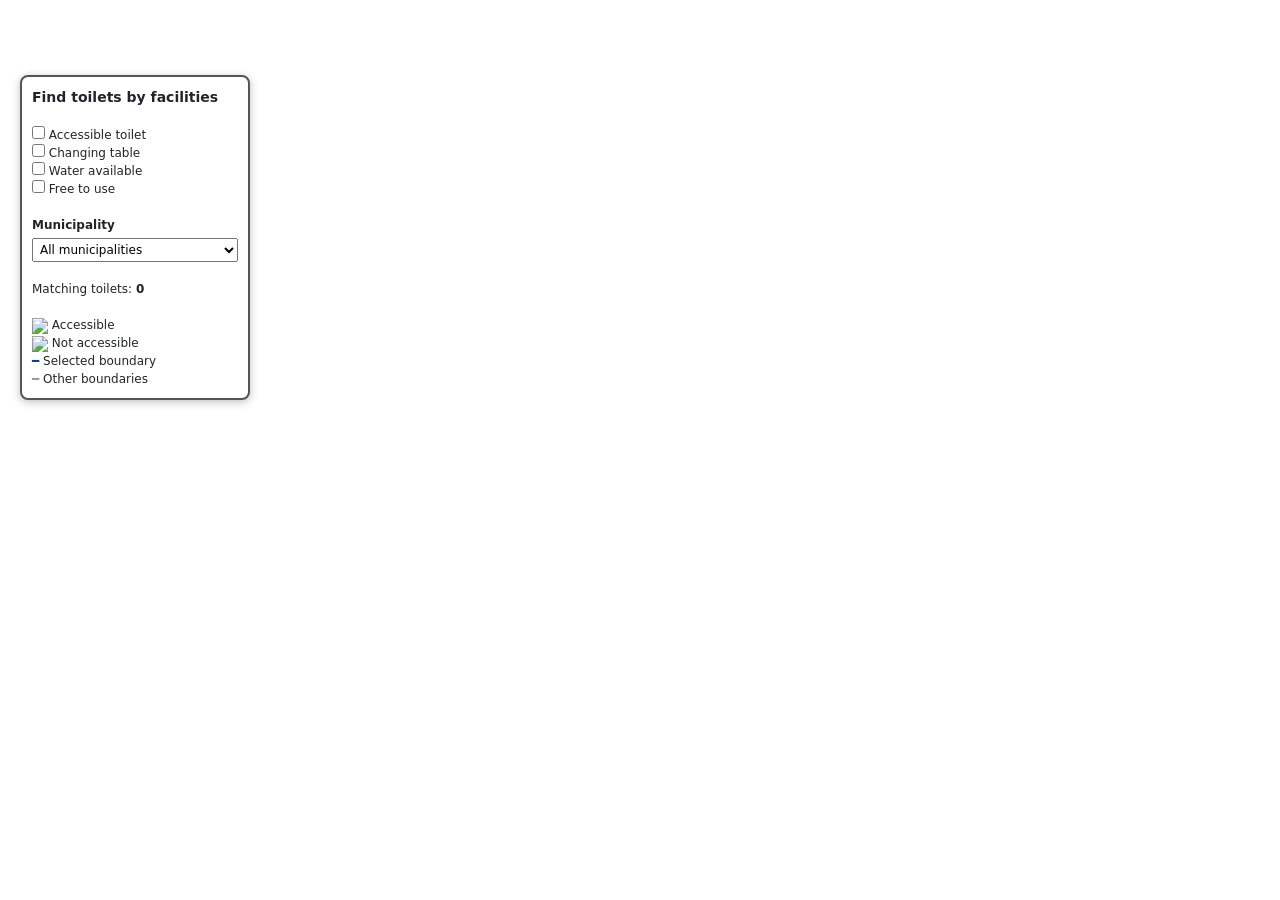
==== commit 619df302: "Add files via upload" ====
--- a/facility_filter_map.html
+++ b/facility_filter_map.html
@@ -17,7 +17,7 @@
             <meta name="viewport" content="width=device-width,
                 initial-scale=1.0, maximum-scale=1.0, user-scalable=no" />
             <style>
-                #map_8a54a54d90eaa96b677582914ee8e2a0 {
+                #map_f8095315e231dbac8b643f5380dca3f0 {
                     position: relative;
                     width: 100.0%;
                     height: 100.0%;
@@ -54,25 +54,25 @@
 <body>
     
     
-            <div class="folium-map" id="map_8a54a54d90eaa96b677582914ee8e2a0" ></div>
+            <div class="folium-map" id="map_f8095315e231dbac8b643f5380dca3f0" ></div>
         
     
 
         <div id="filter-panel" style="
             position: fixed;
-            top: 100px;
+            top: 75px;
             left: 20px;
-            width: 290px;
+            width: 230px;
             background-color: white;
             border: 2px solid #555;
             z-index: 9999;
-            font-size: 14px;
-            padding: 14px;
+            font-size: 12px;
+            padding: 10px;
             border-radius: 8px;
             box-shadow: 0 2px 8px rgba(0,0,0,0.25);
         ">
 
-            <b style="font-size:17px;">Find toilets by facilities</b>
+            <b style="font-size:14px;">Find toilets by facilities</b>
 
             <br><br>
 
@@ -99,7 +99,15 @@
             <br>
 
             <label><b>Municipality</b></label><br>
-            <select id="municipality-select" style="width:100%; margin-top:4px;">
+            <select
+                id="municipality-select"
+                style="
+                    width:100%;
+                    margin-top:4px;
+                    padding:3px;
+                    font-size:12px;
+                "
+            >
                 <option value="All">All municipalities</option>
             </select>
 
@@ -125,8 +133,8 @@
 <script>
     
     
-            var map_8a54a54d90eaa96b677582914ee8e2a0 = L.map(
-                "map_8a54a54d90eaa96b677582914ee8e2a0",
+            var map_f8095315e231dbac8b643f5380dca3f0 = L.map(
+                "map_f8095315e231dbac8b643f5380dca3f0",
                 {
                     center: [55.60679047969355, 13.932702162419355],
                     crs: L.CRS.EPSG3857,
@@ -143,7 +151,7 @@
 
         
     
-            var tile_layer_3d36705b92c36e632784e8b88c6dbdd9 = L.tileLayer(
+            var tile_layer_ca8a6a9a3db54c579bab9295d23fbdd0 = L.tileLayer(
                 "https://tile.openstreetmap.org/{z}/{x}/{y}.png",
                 {
   "minZoom": 0,
@@ -160,13 +168,13 @@
             );
         
     
-            tile_layer_3d36705b92c36e632784e8b88c6dbdd9.addTo(map_8a54a54d90eaa96b677582914ee8e2a0);
+            tile_layer_ca8a6a9a3db54c579bab9295d23fbdd0.addTo(map_f8095315e231dbac8b643f5380dca3f0);
         
     
 
         var toiletData = [{"municipality": "Vallensb\u00e6k", "lat": 55.620933, "lon": 12.389692, "name": "Egholmvej 19", "city": "Vallensb\u00e6k Strand", "type": "Handicap", "accessible": 1, "payment": "Nej", "changing_table": "Nej", "water": "Ja", "description": "Unknown"}, {"municipality": "Vallensb\u00e6k", "lat": 55.650566, "lon": 12.35904, "name": "Horsbred 197", "city": "Vallensb\u00e6k", "type": "Handicap", "accessible": 1, "payment": "Nej", "changing_table": "Nej", "water": "Ja", "description": "Unknown"}, {"municipality": "Vallensb\u00e6k", "lat": 55.635456, "lon": 12.367175, "name": "H\u00f8jrupg\u00e5rdsvej 1", "city": "Vallensb\u00e6k", "type": "Handicap", "accessible": 1, "payment": "Nej", "changing_table": "Nej", "water": "Ja", "description": "Unknown"}, {"municipality": "Vallensb\u00e6k", "lat": 55.629609, "lon": 12.372302, "name": "idr\u00e6ts alle 2", "city": "Vallensb\u00e6k", "type": "Handicap", "accessible": 1, "payment": "Nej", "changing_table": "Ja", "water": "Ja", "description": "Unknown"}, {"municipality": "Vallensb\u00e6k", "lat": 55.632575, "lon": 12.36979, "name": "Idr\u00e6ts alle 5", "city": "Vallensb\u00e6k", "type": "Handicap", "accessible": 1, "payment": "Nej", "changing_table": "Nej", "water": "Ja", "description": "Unknown"}, {"municipality": "Vallensb\u00e6k", "lat": 55.647658, "lon": 12.358788, "name": "Tv\u00e6rb\u00e6kvej 1", "city": "Vallensb\u00e6k", "type": "Handicap", "accessible": 1, "payment": "Nej", "changing_table": "Nej", "water": "Ja", "description": "Unknown"}, {"municipality": "Vallensb\u00e6k", "lat": 55.61253, "lon": 12.397574, "name": "Vallensb\u00e6k Havnevej", "city": "Vallensb\u00e6k Strand", "type": "Handicap", "accessible": 1, "payment": "Nej", "changing_table": "Ja", "water": "Ja", "description": "Unknown"}, {"municipality": "Vallensb\u00e6k", "lat": 55.61218, "lon": 12.398436, "name": "Vallensb\u00e6k Havnevej 20", "city": "Vallensb\u00e6k Strand", "type": "Handicap", "accessible": 1, "payment": "Nej", "changing_table": "Nej", "water": "Ja", "description": "Unknown"}, {"municipality": "Vallensb\u00e6k", "lat": 55.624123, "lon": 12.386713, "name": "Vallensb\u00e6k Stationstorv 100", "city": "Vallensb\u00e6k Strand", "type": "Handicap", "accessible": 1, "payment": "Nej", "changing_table": "Ja", "water": "Ja", "description": "Unknown"}, {"municipality": "Vallensb\u00e6k", "lat": 55.637841, "lon": 12.358455, "name": "Vejleg\u00e5rdsvej 121", "city": "Vallensb\u00e6k", "type": "Handicap", "accessible": 1, "payment": "Nej", "changing_table": "Nej", "water": "Ja", "description": "Unknown"}, {"municipality": "Vallensb\u00e6k", "lat": 55.638304, "lon": 12.356781, "name": "Vejleg\u00e5rdsvej 123", "city": "Vallensb\u00e6k", "type": "Handicap", "accessible": 1, "payment": "Nej", "changing_table": "Nej", "water": "Ja", "description": "Unknown"}, {"municipality": "Drag\u00f8r", "lat": 55.594526, "lon": 12.670826, "name": "E C Hammersvej 3", "city": "Drag\u00f8r", "type": "Handicap", "accessible": 1, "payment": "Nej", "changing_table": "Nej", "water": "Ja", "description": "Unknown"}, {"municipality": "Drag\u00f8r", "lat": 55.592398, "lon": 12.678446, "name": "F\u00e6rgevej 12", "city": "Drag\u00f8r", "type": "Handicap", "accessible": 1, "payment": "Nej", "changing_table": "Ved ikke", "water": "Ja", "description": "Unknown"}, {"municipality": "Drag\u00f8r", "lat": 55.59327, "lon": 12.67767, "name": "Gl. Havn 2", "city": "Drag\u00f8r", "type": "Handicap", "accessible": 1, "payment": "Nej", "changing_table": "Ved ikke", "water": "Ja", "description": "Havnekontoret"}, {"municipality": "Drag\u00f8r", "lat": 55.562431, "lon": 12.567655, "name": "Kalvebodsvej 265", "city": "Drag\u00f8r", "type": "Handicap", "accessible": 1, "payment": "Nej", "changing_table": "Ved ikke", "water": "Ja", "description": "Ved Kongelundsfortet"}, {"municipality": "Drag\u00f8r", "lat": 55.594558, "lon": 12.670872, "name": "Nordre V\u00e6l", "city": "Drag\u00f8r", "type": "Handicap", "accessible": 1, "payment": "Nej", "changing_table": "Ved ikke", "water": "Ja", "description": "Unknown"}, {"municipality": "Drag\u00f8r", "lat": 55.5898, "lon": 12.676057, "name": "Prins Knuds D\u00e6mning 1", "city": "Drag\u00f8r", "type": "Handicap", "accessible": 1, "payment": "Nej", "changing_table": "Ved ikke", "water": "Ja", "description": "Unknown"}, {"municipality": "Drag\u00f8r", "lat": 55.5944, "lon": 12.67515, "name": "Strandlinien 3", "city": "Drag\u00f8r", "type": "Handicap", "accessible": 1, "payment": "Nej", "changing_table": "Ved ikke", "water": "Ja", "description": "Sejlklubben"}, {"municipality": "Drag\u00f8r", "lat": 55.5877, "lon": 12.67272, "name": "Batterivej 15", "city": "Drag\u00f8r", "type": "Unisex", "accessible": 0, "payment": "Nej", "changing_table": "Ved ikke", "water": "Ja", "description": "Ved Gabriel Jensen feriekoloni"}, {"municipality": "Drag\u00f8r", "lat": 55.593436, "lon": 12.6751, "name": "Gl. Havn 15", "city": "Drag\u00f8r", "type": "Unisex", "accessible": 0, "payment": "Nej", "changing_table": "Ved ikke", "water": "Ja", "description": "Unknown"}, {"municipality": "Drag\u00f8r", "lat": 55.581891, "lon": 12.658076, "name": "S\u00f8ndre Strandvej 50", "city": "Drag\u00f8r", "type": "Unisex", "accessible": 0, "payment": "Nej", "changing_table": "Ved ikke", "water": "Ja", "description": "Ved Cafe Sylten. Toilettet er \u00e5bent n\u00e5r Caf\u00e9en er \u00e5bent.\n\u00c5bner 1. april."}, {"municipality": "Hiller\u00f8d", "lat": 55.927552, "lon": 12.297714, "name": "Hiller\u00f8d bibliotek, Christiansgade 1", "city": "Hiller\u00f8d", "type": "Handicap", "accessible": 1, "payment": "Nej", "changing_table": "Ja", "water": "Ja", "description": "Placering: I bibliotekets vandrehal\n\u00c5bningstider: man-tors 10-18, fre-l\u00f8r 10-14, s\u00f8ndag lukket\nAnsvarlig: teknisk serviceleder p\u00e5 biblioteket tlf: 72325800\n1 dame, 2 unisex, 2 handicap"}, {"municipality": "Hiller\u00f8d", "lat": 55.929916, "lon": 12.304931, "name": "P-hus \u00f8st, \u00d8stergade 3", "city": "Hiller\u00f8d", "type": "Handicap", "accessible": 1, "payment": "Nej", "changing_table": "Nej", "water": "Ja", "description": "Placering: ?\n\u00c5bningstider: ?\nMeget ul\u00e6kkert\nToilet er IKKE kommunens ansvar"}, {"municipality": "Hiller\u00f8d", "lat": 55.931532, "lon": 12.300251, "name": "Posen, Slotsgade 40", "city": "Hiller\u00f8d", "type": "Handicap", "accessible": 1, "payment": "Nej", "changing_table": "Nej", "water": "Ja", "description": "Placering: ?\n\u00c5bningstider: 7 -22\n1 dame, 1 herre, 1 handicap"}, {"municipality": "Hiller\u00f8d", "lat": 55.935469, "lon": 12.333538, "name": "Skansekirkeg\u00e5rd, Skansevej 113", "city": "Hiller\u00f8d", "type": "Handicap", "accessible": 1, "payment": "Nej", "changing_table": "Nej", "water": "Ja", "description": "Placering: Hvid bygning overfor p-plads, nedgang af brostensrampe eller trappe\n\u00c5bningstider: man-torsdag 7-14.30, fredag 7-12, l\u00f8r- og s\u00f8ndag lukket\n1 handicaptoilet"}, {"municipality": "Hiller\u00f8d", "lat": 55.929885, "lon": 12.29901, "name": "Slotsarkaderne ved P-hus nord", "city": "Hiller\u00f8d", "type": "Handicap", "accessible": 1, "payment": "Nej", "changing_table": "Ja", "water": "Ja", "description": "Placering: Slotsarkaderne ved Humac Frederiks Torv\u00a0\n\u00c5bningstider: 6-24\n1 dame, 1 herre, 1 handicap\nToilet er IKKE kommunens ansvar"}, {"municipality": "Hiller\u00f8d", "lat": 55.928201, "lon": 12.297378, "name": "Slotsarkaderne ved P-hus syd", "city": "Hiller\u00f8d", "type": "Handicap", "accessible": 1, "payment": "Nej", "changing_table": "Ja", "water": "Ja", "description": "Placering: Ved udgang fra arkaderne mod P-hus syd\n\u00c5bningstider: 6-24\nAnsvarlig: Vagtpersonale, telefonnr. 28 18 46 46\n1 dame, 1 herre, 1 handicap\nToilet er IKKE kommunens ansvar"}, {"municipality": "Hiller\u00f8d", "lat": 55.929335, "lon": 12.302841, "name": "Torvet", "city": "Hiller\u00f8d", "type": "Handicap", "accessible": 1, "payment": "Nej", "changing_table": "Nej", "water": "Ja", "description": "Placering: Mobil toiletvogn\n\u00c5bningstider: 7 -22\nAnsvarlig: R\u00e5dighedsvagten Hiller\u00f8d kommune 72328765\nUnisex + handicap i \u00e9t"}, {"municipality": "Hiller\u00f8d", "lat": 55.929489, "lon": 12.305935, "name": "Hiller\u00f8d Kirkeg\u00e5rd, \u00d8stergade 10", "city": "Hiller\u00f8d", "type": "Unisex", "accessible": 0, "payment": "Nej", "changing_table": "Nej", "water": "Ja", "description": "Placering: ?\n\u00c5bningstider: 7-16 i hverdage, lukket i weekender.\n1 herre 1 dame"}, {"municipality": "Hiller\u00f8d", "lat": 55.936681, "lon": 12.287592, "name": "Nyhuse Kapel, Kapelvej", "city": "Hiller\u00f8d", "type": "Unisex", "accessible": 0, "payment": "Nej", "changing_table": "Nej", "water": "Ja", "description": "Placering: Bagsiden af kapel\n\u00c5bningstider: Hverdage 7-14.30, l\u00f8r- og s\u00f8ndag lukket\n1 dame, 1 herre"}, {"municipality": "Gentofte", "lat": 55.778203, "lon": 12.59157, "name": "Bellevue Strand - Midt, Strandvejen 340", "city": "Klampenborg", "type": "Handicap", "accessible": 1, "payment": "Nej", "changing_table": "Nej", "water": "Ja", "description": "Placering: I bygning syd for Strandvejen 340\n\u00c5bningstider: 7-21"}, {"municipality": "Gentofte", "lat": 55.732344, "lon": 12.570634, "name": "Byens Hus, Hellerupvej 24", "city": "Hellerup", "type": "Handicap", "accessible": 1, "payment": "Nej", "changing_table": "Nej", "water": "Ja", "description": "Placering: I bygning (ved hovedindgang i nr. 24)\n\u00c5bningstider: 7-22 (man-fre)"}, {"municipality": "Gentofte", "lat": 55.746532, "lon": 12.588719, "name": "Charlottenlund Fort - Midt, Strandvejen 144", "city": "Charlottenlund", "type": "Handicap", "accessible": 1, "payment": "Nej", "changing_table": "Ja", "water": "Ja", "description": "Placering: I bygning \u00f8st for vandgrav\n\u00c5bningstider: 7-21 Sommers\u00e6son: juni, juli og august"}, {"municipality": "Gentofte", "lat": 55.743982, "lon": 12.586283, "name": "Charlottenlund Fort - Syd, Strandvejen 144", "city": "Charlottenlund", "type": "Handicap", "accessible": 1, "payment": "Nej", "changing_table": "Nej", "water": "Ja", "description": "Placering: I bygning \u00f8st for Strandvejen 144\n\u00c5bningstider: 7-21 Hele \u00e5ret"}, {"municipality": "Gentofte", "lat": 55.732253, "lon": 12.538861, "name": "Dysseg\u00e5rd Bibliotek, Dysseg\u00e5rdsvej 24", "city": "Dysseg\u00e5rd", "type": "Handicap", "accessible": 1, "payment": "Nej", "changing_table": "Ja", "water": "Ja", "description": "Placering: I biblioteksbygning\n\u00c5bningstider: 6-24"}, {"municipality": "Gentofte", "lat": 55.737691, "lon": 12.573543, "name": "Gentofte Hovedbibliotek, Ahlmanns All\u00e9 6", "city": "Hellerup", "type": "Handicap", "accessible": 1, "payment": "Nej", "changing_table": "Ja", "water": "Ja", "description": "Placering: I biblioteksbygning\n\u00c5bningstider: 9-20 (man-fre) og 10-16 (l\u00f8r-s\u00f8n)"}, {"municipality": "Gentofte", "lat": 55.749728, "lon": 12.542079, "name": "Gentofte Kirkeg\u00e5rd, Gentoftegade 21", "city": "Gentofte", "type": "Handicap", "accessible": 1, "payment": "Nej", "changing_table": "Nej", "water": "Ja", "description": "Placering: I bygning syd\u00f8st for kirke\n\u00c5bningstider: Hele d\u00f8gnet"}, {"municipality": "Gentofte", "lat": 55.745928, "lon": 12.53856, "name": "Gentofte S\u00f8, Fiskebakken 7", "city": "Gentofte", "type": "Handicap", "accessible": 1, "payment": "Nej", "changing_table": "Nej", "water": "Ja", "description": "Placering: I bygning \u00f8st for s\u00f8bred\n\u00c5bningstider: 7-22"}, {"municipality": "Gentofte", "lat": 55.731488, "lon": 12.559536, "name": "Hellerup Kirkeg\u00e5rd, C.V.E. Knuths Vej 5", "city": "Hellerup", "type": "Handicap", "accessible": 1, "payment": "Nej", "changing_table": "Nej", "water": "Ja", "description": "Placering: I sydlig del af tidligere kapel\n\u00c5bningstider: Hele d\u00f8gnet"}, {"municipality": "Gentofte", "lat": 55.761573, "lon": 12.526808, "name": "J\u00e6gersborg Bibliotek, Smakkeg\u00e5rdsvej 112", "city": "Gentofte", "type": "Handicap", "accessible": 1, "payment": "Nej", "changing_table": "Ja", "water": "Ja", "description": "Placering: I biblioteksbygning\n\u00c5bningstider: 6-24"}, {"municipality": "Gentofte", "lat": 55.758566, "lon": 12.573671, "name": "Ordrup Bibliotek, Ejg\u00e5rdsvej 11", "city": "Charlottenlund", "type": "Handicap", "accessible": 1, "payment": "Nej", "changing_table": "Ja", "water": "Ja", "description": "Placering: I biblioteksbygning\n\u00c5bningstider: 6-24"}, {"municipality": "Gentofte", "lat": 55.765169, "lon": 12.576782, "name": "Ordrup Kirkeg\u00e5rd, Ellensvej 8", "city": "Charlottenlund", "type": "Handicap", "accessible": 1, "payment": "Nej", "changing_table": "Nej", "water": "Ja", "description": "Placering: I nordvestlig del af tidligere kapel\n\u00c5bningstider: 7-17"}, {"municipality": "Gentofte", "lat": 55.763859, "lon": 12.599825, "name": "Skovshoved Havn - Nord, Skovshoved Havn 4", "city": "Charlottenlund", "type": "Handicap", "accessible": 1, "payment": "Nej", "changing_table": "Nej", "water": "Ja", "description": "Placering: I bygning nord for Skovshoved Havn 26A\n\u00c5bningstider: Hele d\u00f8gnet"}, {"municipality": "Gentofte", "lat": 55.759589, "lon": 12.599778, "name": "Skovshoved Havn - Syd, Skovshoved Havn 4", "city": "Charlottenlund", "type": "Handicap", "accessible": 1, "payment": "Nej", "changing_table": "Ja", "water": "Ja", "description": "Placering: I bygning \u00f8st for Skovshoved Havn 10A\n\u00c5bningstider: Hele d\u00f8gnet"}, {"municipality": "Gentofte", "lat": 55.760717, "lon": 12.591034, "name": "Teglg\u00e5rsparken, Melchiorsvej 13", "city": "Charlottenlund", "type": "Handicap", "accessible": 1, "payment": "Nej", "changing_table": "Nej", "water": "Ja", "description": "Placering: I bygning vest for legeplads\n\u00c5bningstider: 7-22"}, {"municipality": "Gentofte", "lat": 55.751076, "lon": 12.518486, "name": "Vangede Bibliotek, Vangede Bygade 45", "city": "Gentofte", "type": "Handicap", "accessible": 1, "payment": "Nej", "changing_table": "Ja", "water": "Ja", "description": "Placering: I biblioteksbygning\n\u00c5bningstider: 6-24"}, {"municipality": "Gentofte", "lat": 55.780054, "lon": 12.592594, "name": "Bellevue Strand - Nord, Strandvejen 340", "city": "Klampenborg", "type": "Unisex", "accessible": 0, "payment": "Nej", "changing_table": "Nej", "water": "Ja", "description": "Placering: I bygning Bellevue Strand 14\n\u00c5bningstider: 7-21"}, {"municipality": "Gentofte", "lat": 55.776379, "lon": 12.591653, "name": "Bellevue Strand - Syd, Strandvejen 340", "city": "Klampenborg", "type": "Unisex", "accessible": 0, "payment": "Nej", "changing_table": "Nej", "water": "Ja", "description": "Placering: I bygning Strandvejen 338A\n\u00c5bningstider: 7-21"}, {"municipality": "Gentofte", "lat": 55.757935, "lon": 12.557787, "name": "Femvejen, Femvejen 1", "city": "Charlottenlund", "type": "Unisex", "accessible": 0, "payment": "Nej", "changing_table": "Nej", "water": "Ja", "description": "Placering: I bygning sydvest for rundk\u00f8rsel\n\u00c5bningstider: 7-22"}, {"municipality": "Gentofte", "lat": 55.746575, "lon": 12.541293, "name": "Gentoftegade Bibliotek, Gentoftegade 45", "city": "Gentofte", "type": "Unisex", "accessible": 0, "payment": "Nej", "changing_table": "Ja", "water": "Ja", "description": "Placering: I biblioteksbygning\n\u00c5bningstider: 6-24"}, {"municipality": "Gentofte", "lat": 55.732703, "lon": 12.579768, "name": "Hellerup Havn, Strandparksvej 38", "city": "Hellerup", "type": "Unisex", "accessible": 0, "payment": "Nej", "changing_table": "Nej", "water": "Ja", "description": "Placering: I bygning Onsg\u00e5rdsvej 18A\n\u00c5bningstider: 7-22"}, {"municipality": "Gentofte", "lat": 55.759413, "lon": 12.515254, "name": "Mariebjerg Kirkeg\u00e5rd, Mariebjergvej 1", "city": "Gentofte", "type": "Unisex", "accessible": 0, "payment": "Nej", "changing_table": "Nej", "water": "Ja", "description": "Placering: I bygning \u00f8st for kirkeg\u00e5rdskontor\n\u00c5bningstider: Hele d\u00f8gnet"}, {"municipality": "Gentofte", "lat": 55.762048, "lon": 12.599639, "name": "Skovshoved Havn - Midt, Skovshoved Havn 4", "city": "Charlottenlund", "type": "Unisex", "accessible": 0, "payment": "Nej", "changing_table": "Nej", "water": "Ja", "description": "Placering: I bygning Skovshoved Havn 1B\n\u00c5bningstider: Hele d\u00f8gnet"}, {"municipality": "Gentofte", "lat": 55.751595, "lon": 12.518376, "name": "Vangede bydelscenter, Vangede Bygade 38", "city": "Gentofte", "type": "Unisex", "accessible": 0, "payment": "Nej", "changing_table": "Nej", "water": "Ja", "description": "Placering: I bygning nord\u00f8st p\u00e5 parkeringsplads\n\u00c5bningstider: 7-22"}, {"municipality": "Gentofte", "lat": 55.739702, "lon": 12.5761, "name": "\u00d8reg\u00e5rdsparken, Traneg\u00e5rdsvej 1", "city": "Hellerup", "type": "Unisex", "accessible": 0, "payment": "Nej", "changing_table": "Nej", "water": "Ja", "description": "Placering: I bygning nord for legeplads\n\u00c5bningstider: 7-22"}, {"municipality": "Frederiksberg", "lat": 55.686441, "lon": 12.533168, "name": "Aksel M\u00f8llers Have, ved Metronomen", "city": "Frederiksberg", "type": "Handicap", "accessible": 1, "payment": "Nej", "changing_table": "Ved ikke", "water": "Ved ikke", "description": "Placering: Fritst\u00e5ende toilet.\n\u00c5bningstider: \u00c5bent hele d\u00f8gnet."}, {"municipality": "Frederiksberg", "lat": 55.681818, "lon": 12.523107, "name": "Fasanvejen Metro v. P. Andersens Vej", "city": "Frederiksberg", "type": "Handicap", "accessible": 1, "payment": "Nej", "changing_table": "Ved ikke", "water": "Ved ikke", "description": "Placering: Fritst\u00e5ende toilet.\n\u00c5bningstider: \u00c5bent hele d\u00f8gnet."}, {"municipality": "Frederiksberg", "lat": 55.677862, "lon": 12.532472, "name": "Frbg. R\u00e5dhus, Frederiksberg Bredegade", "city": "Frederiksberg", "type": "Handicap", "accessible": 1, "payment": "Nej", "changing_table": "Ved ikke", "water": "Ved ikke", "description": "Placering: Fritst\u00e5ende toilet.\n\u00c5bningstider: \u00c5bent hele d\u00f8gnet."}, {"municipality": "Frederiksberg", "lat": 55.674447, "lon": 12.533389, "name": "Frederiksberg Alle 59, Frederiksberg \u00e6ldre Kirkeg\u00e5rd v. Kirken", "city": "Frederiksberg", "type": "Handicap", "accessible": 1, "payment": "Nej", "changing_table": "Ved ikke", "water": "Ved ikke", "description": "Placering: ?\n\u00c5bningstider: Begr\u00e6nsede \u00e5bningstider."}, {"municipality": "Frederiksberg", "lat": 55.68119, "lon": 12.531432, "name": "Frederiksberg Metro", "city": "Frederiksberg", "type": "Handicap", "accessible": 1, "payment": "Nej", "changing_table": "Ved ikke", "water": "Ved ikke", "description": "Placering: Fritst\u00e5ende toilet.\n\u00c5bningstider: \u00c5bent hele d\u00f8gnet."}, {"municipality": "Frederiksberg", "lat": 55.681596, "lon": 12.512017, "name": "Lindevangsparken, Finsensvej 39D", "city": "Frederiksberg", "type": "Handicap", "accessible": 1, "payment": "Nej", "changing_table": "Ved ikke", "water": "Ved ikke", "description": "Placering: ?\n\u00c5bningstider: Begr\u00e6nsede \u00e5bningstider."}, {"municipality": "Frederiksberg", "lat": 55.681572, "lon": 12.553555, "name": "Rosen\u00f8rns Alle", "city": "Frederiksberg", "type": "Handicap", "accessible": 1, "payment": "Nej", "changing_table": "Ved ikke", "water": "Ved ikke", "description": "Placering: Julius Thomsens Plads.\n\u00c5bningstider: \u00c5bent hele d\u00f8gnet."}, {"municipality": "Frederiksberg", "lat": 55.672969, "lon": 12.509677, "name": "Roskildevej 54, Solbjerg Parkkirkeg\u00e5rd", "city": "Frederiksberg", "type": "Handicap", "accessible": 1, "payment": "Nej", "changing_table": "Ved ikke", "water": "Ved ikke", "description": "Placering: ?\n\u00c5bningstider: Begr\u00e6nsede \u00e5bningstider."}, {"municipality": "Frederiksberg", "lat": 55.670944, "lon": 12.50964, "name": "Roskildevej 59, S\u00f8ndermark Kirkeg\u00e5rd, v. krematorium", "city": "Frederiksberg", "type": "Handicap", "accessible": 1, "payment": "Nej", "changing_table": "Ved ikke", "water": "Ved ikke", "description": "Placering: ?\n\u00c5bningstider: Begr\u00e6nsede \u00e5bningstider."}, {"municipality": "Frederiksberg", "lat": 55.674534, "lon": 12.533364, "name": "V_Frederiksberg All\u00e9 69", "city": "Frederiksberg", "type": "Handicap", "accessible": 1, "payment": "Nej", "changing_table": "Ved ikke", "water": "Ved ikke", "description": "Placering: Fritst\u00e5ende toilet.\n\u00c5bningstider: \u00c5bent hele d\u00f8gnet."}, {"municipality": "Frederiksberg", "lat": 55.668363, "lon": 12.522665, "name": "200m fra Cisternerne i S\u00f8ndermarken", "city": "Frederiksberg", "type": "Unisex", "accessible": 0, "payment": "Nej", "changing_table": "Ved ikke", "water": "Ved ikke", "description": "Placering: ?\n\u00c5bningstider: Begr\u00e6nsede \u00e5bningstider."}, {"municipality": "Frederiksberg", "lat": 55.671889, "lon": 12.525701, "name": "Auditorium Frederiksberg Slot", "city": "Frederiksberg", "type": "Unisex", "accessible": 0, "payment": "Nej", "changing_table": "Ved ikke", "water": "Ved ikke", "description": "Placering: ?\n\u00c5bningstider: Begr\u00e6nsede \u00e5bningstider."}, {"municipality": "Frederiksberg", "lat": 55.679476, "lon": 12.550796, "name": "Biblioteket, Danasvej 30B", "city": "Frederiksberg", "type": "Unisex", "accessible": 0, "payment": "Nej", "changing_table": "Ved ikke", "water": "Ved ikke", "description": "Placering: ?\n\u00c5bningstider: Begr\u00e6nsede \u00e5bningstider."}, {"municipality": "Frederiksberg", "lat": 55.671195, "lon": 12.501275, "name": "Biblioteket, Nordens Plads 10 Domus Vista", "city": "Frederiksberg", "type": "Unisex", "accessible": 0, "payment": "Nej", "changing_table": "Ved ikke", "water": "Ved ikke", "description": "Placering: ?\n\u00c5bningstider: Begr\u00e6nsede \u00e5bningstider."}, {"municipality": "Frederiksberg", "lat": 55.682299, "lon": 12.545167, "name": "B\u00fclowshallen, B\u00fclowsvej 34", "city": "Frederiksberg", "type": "Unisex", "accessible": 0, "payment": "Nej", "changing_table": "Ved ikke", "water": "Ved ikke", "description": "Placering: ?\n\u00c5bningstider: Begr\u00e6nsede \u00e5bningstider."}, {"municipality": "Frederiksberg", "lat": 55.682465, "lon": 12.505652, "name": "Den gule Villa, Dirch Passers All\u00e9 2", "city": "Frederiksberg", "type": "Unisex", "accessible": 0, "payment": "Nej", "changing_table": "Ved ikke", "water": "Ved ikke", "description": "Placering: ?\n\u00c5bningstider: Begr\u00e6nsede \u00e5bningstider."}, {"municipality": "Frederiksberg", "lat": 55.681349, "lon": 12.533822, "name": "Frederiksberg Centret", "city": "Frederiksberg", "type": "Unisex", "accessible": 0, "payment": "Nej", "changing_table": "Ved ikke", "water": "Ved ikke", "description": "Placering: ?\n\u00c5bningstider: Begr\u00e6nsede \u00e5bningstider."}, {"municipality": "Frederiksberg", "lat": 55.676005, "lon": 12.497521, "name": "Frederiksberg Hallerne, Jens Jessens Vej", "city": "Frederiksberg", "type": "Unisex", "accessible": 0, "payment": "Nej", "changing_table": "Ved ikke", "water": "Ved ikke", "description": "Placering: ?\n\u00c5bningstider: Begr\u00e6nsede \u00e5bningstider."}, {"municipality": "Frederiksberg", "lat": 55.674617, "lon": 12.531258, "name": "Frederiksberg Runddel 1", "city": "Frederiksberg", "type": "Unisex", "accessible": 0, "payment": "Nej", "changing_table": "Ved ikke", "water": "Ved ikke", "description": "Placering: ?\n\u00c5bningstider: Begr\u00e6nsede \u00e5bningstider."}, {"municipality": "Frederiksberg", "lat": 55.680754, "lon": 12.530278, "name": "Hovedbibliotektet, Falkoner Plads 3", "city": "Frederiksberg", "type": "Unisex", "accessible": 0, "payment": "Nej", "changing_table": "Ved ikke", "water": "Ved ikke", "description": "Placering: ?\n\u00c5bningstider: Begr\u00e6nsede \u00e5bningstider."}, {"municipality": "Frederiksberg", "lat": 55.676141, "lon": 12.529755, "name": "I Frederiksberg Have, ved Legeplads Runddelen", "city": "Frederiksberg", "type": "Unisex", "accessible": 0, "payment": "Nej", "changing_table": "Ved ikke", "water": "Ved ikke", "description": "Placering: ?\n\u00c5bningstider: Begr\u00e6nsede \u00e5bningstider."}, {"municipality": "Frederiksberg", "lat": 55.684042, "lon": 12.5217, "name": "Kedelhallen Nyelandsvej 75B", "city": "Frederiksberg", "type": "Unisex", "accessible": 0, "payment": "Nej", "changing_table": "Ved ikke", "water": "Ved ikke", "description": "Placering: ?\n\u00c5bningstider: Begr\u00e6nsede \u00e5bningstider."}, {"municipality": "Frederiksberg", "lat": 55.685343, "lon": 12.529775, "name": "Langelands Plads", "city": "Frederiksberg", "type": "Unisex", "accessible": 0, "payment": "Nej", "changing_table": "Ved ikke", "water": "Ved ikke", "description": "Placering: ?\n\u00c5bningstider: \u00c5bent hele d\u00f8gnet."}, {"municipality": "Frederiksberg", "lat": 55.689037, "lon": 12.537354, "name": "Mariendalshallen, Mariendalsvej 21C", "city": "Frederiksberg", "type": "Unisex", "accessible": 0, "payment": "Nej", "changing_table": "Ved ikke", "water": "Ved ikke", "description": "Placering: ?\n\u00c5bningstider: Begr\u00e6nsede \u00e5bningstider."}, {"municipality": "Frederiksberg", "lat": 55.678346, "lon": 12.527838, "name": "M\u00f8stings Hus, Andebakkesti 5", "city": "Frederiksberg", "type": "Unisex", "accessible": 0, "payment": "Nej", "changing_table": "Ved ikke", "water": "Ved ikke", "description": "Placering: ?\n\u00c5bningstider: Begr\u00e6nsede \u00e5bningstider."}, {"municipality": "Frederiksberg", "lat": 55.673977, "lon": 12.517469, "name": "S\u00f8ndre Fasanvej 34, Solbjerg Kirkeg\u00e5rd v. S\u00f8ndre kapel", "city": "Frederiksberg", "type": "Unisex", "accessible": 0, "payment": "Nej", "changing_table": "Ved ikke", "water": "Ved ikke", "description": "Placering: ?\n\u00c5bningstider: Begr\u00e6nsede \u00e5bningstider."}, {"municipality": "Frederiksberg", "lat": 55.681722, "lon": 12.540984, "name": "Thorvaldsensvej, Den Gr\u00f8nne Sti/v. KVL", "city": "Frederiksberg", "type": "Unisex", "accessible": 0, "payment": "Nej", "changing_table": "Ved ikke", "water": "Ved ikke", "description": "Placering: ?\n\u00c5bningstider: \u00c5bent hele d\u00f8gnet."}, {"municipality": "Lyngby-Taarb\u00e6k", "lat": 55.78261, "lon": 12.59251, "name": "Bombegrunden, Taarb\u00e6k Strandvej 40", "city": "Klampenborg", "type": "Handicap", "accessible": 1, "payment": "Ja", "changing_table": "Ja", "water": "Ja", "description": " S\u00e6son\u00e5bent \n1. april - 30. september."}, {"municipality": "Lyngby-Taarb\u00e6k", "lat": 55.78009, "lon": 12.44471, "name": "Den Gamle Have, Nybrovej 461", "city": "Kgs. Lyngby", "type": "Handicap", "accessible": 1, "payment": "Nej", "changing_table": "Nej", "water": "Ja", "description": "Herretoilet.\nDametoilet.\nHandicapvenlig indretning p\u00e5 dametoilettet.\n S\u00e6son\u00e5bent \n1. april - 30. september."}, {"municipality": "Lyngby-Taarb\u00e6k", "lat": 55.775289, "lon": 12.54485, "name": "Dyrehaven, Ermelundsvej ved Fortunen", "city": "Kgs. Lyngby", "type": "Handicap", "accessible": 1, "payment": "Nej", "changing_table": "Nej", "water": "Ja", "description": "Toilet er IKKE kommunens ansvar\nPlacering: Inden for den R\u00f8de Port i Dyrehaven og s\u00e5 til h\u00f8jre.\n\u00c5bningstider: \u00c5bent hele \u00e5ret."}, {"municipality": "Lyngby-Taarb\u00e6k", "lat": 55.795707, "lon": 12.571752, "name": "Dyrehaven, Nordre Eremitagevej", "city": "Kgs. Lyngby", "type": "Handicap", "accessible": 1, "payment": "Nej", "changing_table": "Nej", "water": "Ja", "description": "Toilet er IKKE kommunens ansvar\nPlacering: Lige ved siden af Eremitageslottet.\n\u00c5bningstider: \u00c5bent hele \u00e5ret."}, {"municipality": "Lyngby-Taarb\u00e6k", "lat": 55.801472, "lon": 12.584583, "name": "Dyrehaven, Strandvejen 817, Springforbi", "city": "Klampenborg", "type": "Handicap", "accessible": 1, "payment": "Nej", "changing_table": "Nej", "water": "Ja", "description": "Toilet er IKKE kommunens ansvar\nPlacering: Springforbivej.\n\u00c5bningstider: \u00c5bent hele \u00e5ret."}, {"municipality": "Lyngby-Taarb\u00e6k", "lat": 55.800086, "lon": 12.544867, "name": "Dyrehaven, Ved Hjortek\u00e6ret 12", "city": "Kgs. Lyngby", "type": "Handicap", "accessible": 1, "payment": "Nej", "changing_table": "Nej", "water": "Ja", "description": "Toilet er IKKE kommunens ansvar\nPlacering: ?.\n\u00c5bningstider: Sommer\u00e5bent maj - november."}, {"municipality": "Lyngby-Taarb\u00e6k", "lat": 55.78522, "lon": 12.44425, "name": "Frederiksdal Fribad, Frederiksdal Badesti", "city": "Virum", "type": "Handicap", "accessible": 1, "payment": "Nej", "changing_table": "Ja", "water": "Ja", "description": "Toilet er IKKE kommunens ansvar\nHandicaptoilet med pusleplads.\nHerre- og dametoiletter.\nHerre og dame brusekabiner.\n S\u00e6son\u00e5bent \n1. april - 31. oktober."}, {"municipality": "Lyngby-Taarb\u00e6k", "lat": 55.78456, "lon": 12.49696, "name": "Fuglevad Station, Skovbrynet 100", "city": "Kgs. Lyngby", "type": "Handicap", "accessible": 1, "payment": "Nej", "changing_table": "Ja", "water": "Ja", "description": " S\u00e6son\u00e5bent 1. april til 30. september."}, {"municipality": "Lyngby-Taarb\u00e6k", "lat": 55.777491, "lon": 12.587457, "name": "Klampenborg station, Dyrehavevej 1", "city": "Klampenborg", "type": "Handicap", "accessible": 1, "payment": "Ja", "changing_table": "Ja", "water": "Ja", "description": "Toilet er IKKE kommunens ansvar\nPlacering: ?.\n\u00c5bningstider: 6:00-22:00.\nBetaling: 5 kr. som betales med kort.\nTjek: https://www.dsb.dk/trafikinformation/stationer/klampenborg/"}, {"municipality": "Lyngby-Taarb\u00e6k", "lat": 55.77332, "lon": 12.49898, "name": "Lyngby Hovedgade 28", "city": "Kgs. Lyngby", "type": "Handicap", "accessible": 1, "payment": "Nej", "changing_table": "Ja", "water": "Ja", "description": "Almindeligt og handicaptoilet.\nPusleplads.\n\u00c5bningstider:\nMandag-fredag: 8.00-20.00\nL\u00f8rdag-s\u00f8ndag: 11.00-16.00"}, {"municipality": "Lyngby-Taarb\u00e6k", "lat": 55.781141, "lon": 12.507091, "name": "Lyngby Idr\u00e6tsby, Lundtoftevej 53", "city": "Kongens Lyngby", "type": "Handicap", "accessible": 1, "payment": "Ved ikke", "changing_table": "Ved ikke", "water": "Ved ikke", "description": "Der er flere toiletter \u00e5bent for offentligheden. \u00c5bent i idr\u00e6tsbyens \u00e5bningstid.\n\u00c5bningstider:\nMandag: 06.45 - 08.00 og 13.00 - 19.30\u200b\nTirsdag: 06.45 - 21.00\u200b\nOnsdag: 06.45 - 22.00\nTorsdag: 06.45 - 21.00\nFredag: 06.45 - 17.30\u200bl\nL\u00f8rdag: 08.00 - 16.30\u200b\nS\u00f8ndag: 08.00 - 16.30\u200b"}, {"municipality": "Lyngby-Taarb\u00e6k", "lat": 55.76869, "lon": 12.502797, "name": "Lyngby station, Jernbanepladsen 47", "city": "Kgs. Lyngby", "type": "Handicap", "accessible": 1, "payment": "Ja", "changing_table": "Ja", "water": "Ja", "description": "Toilet er IKKE kommunens ansvar\nPlacering: Op ad trappen fra Jernbanepladsen til perronen, hvor de ligger til venstre.\n\u00c5bningstider: 6:00-22:00.\nBetaling: 5 kr. som betales med kort.\nTjek: https://www.dsb.dk/trafikinformation/stationer/lyngby/"}, {"municipality": "Lyngby-Taarb\u00e6k", "lat": 55.771644, "lon": 12.507074, "name": "Lyngby Storcenter 1", "city": "Kgs. Lyngby", "type": "Handicap", "accessible": 1, "payment": "Nej", "changing_table": "Nej", "water": "Ja", "description": "Toilet er IKKE kommunens ansvar\nPlacering:\nStueplan mellem Hunkem\u00f6ller og Helsemin: 3 dametoiletter, 2 herretoiletter, 1 handicaptoilet.\n1 sal bag Elgiganten: 5 dametoiletter, 3 herretoiletter, 1 handicaptoilet. (lift)\n1. sal bag S\u00f8strene Grene: 1 stk. unisextoilet forbeholdt g\u00e6ster i baby-lounge/ammestue/puslerum.\nNiveau \u2013 1 i r\u00f8dt omr\u00e5de: rulletrappe mellem H&M og Matas: 4 dametoiletter, 1 herretoilet.\nNiveau \u2013 1 i bl\u00e5t omr\u00e5de/Madtorvet/Store Torv: rulletrappe ved Madtorvet: 3 dametoiletter, 1 herretoilet.\n\u00c5bningstider: Tjek https://lyngbystorcenter.dk/aabningstider/."}, {"municipality": "Lyngby-Taarb\u00e6k", "lat": 55.76976, "lon": 12.50227, "name": "Lyngby Torv 17", "city": "Kgs. Lyngby", "type": "Handicap", "accessible": 1, "payment": "Nej", "changing_table": "Nej", "water": "Ja", "description": "Almindeligt og handicap toilet.\nUnisex.\nToiletterne p\u00e5 r\u00e5dhuset er \u00e5bent for offentligheden i borgerservice \u00e5bningstid.\nDer er kommet nye toiletter efter renoveringen\n\u00c5bningstider:\nMandag\t09.30 \u2013 15.00\nTirsdag\t09.30 \u2013 15.00\nOnsdag\t09.30 \u2013 15.00\nTorsdag\t09.30 \u2013 17.30\nFredag\t09.00 \u2013 13.30"}, {"municipality": "Lyngby-Taarb\u00e6k", "lat": 55.770154, "lon": 12.504058, "name": "Magasin, Lyngby Hovedgade 43", "city": "Kgs. Lyngby", "type": "Handicap", "accessible": 1, "payment": "Nej", "changing_table": "Ja", "water": "Ja", "description": "Toilet er IKKE kommunens ansvar\nPlacering: 4 unisex toiletter p\u00e5 3. sal (bolig) + 1 handicap & pusle toilet samt familierum placeret samme sted.\n\u00c5bningstider: Tjek https://www.magasin.dk/sider/om-magasin/find-forretning/lyngby.html."}, {"municipality": "Lyngby-Taarb\u00e6k", "lat": 55.779905, "lon": 12.489806, "name": "Sorgenfri kirkeg\u00e5rd, Lottenborgvej 16", "city": "Kongens Lyngby", "type": "Handicap", "accessible": 1, "payment": "Nej", "changing_table": "Nej", "water": "Ja", "description": "Placering: Sorgenfri kirkeg\u00e5rd.\n\u00c5bningstider: Hele \u00e5ret, men lukket om natten.\nTommy Wedel har gjort et k\u00e6mpe arbejde for at f\u00e5 dette til at ske og skriver p\u00e5 sin Facebook side:\n\"S\u00e5 kan vi hejse flaget. Toilettet p\u00e5 Sorgenfri kirkeg\u00e5rd er \u00e5bnet. Det har v\u00e6ret en h\u00e5rd tur med et par \u00e5rs ventetid, nu kan vi endelig benytte et toilet hvad enten man er i k\u00f8restol eller med sin rollator. Det er smukt lavet med en rampe op og masser af plads til at kunne komme rundt derinde. Toiletterne vil v\u00e6re lukket om natten og fint med det. Lad os i f\u00e6llesskab passe p\u00e5 dem de er jo til f\u00e6lles gl\u00e6de\""}, {"municipality": "Lyngby-Taarb\u00e6k", "lat": 55.77323, "lon": 12.49393, "name": "S\u00f8promenaden, Lyngby S\u00f8", "city": "Virum", "type": "Handicap", "accessible": 1, "payment": "Nej", "changing_table": "Nej", "water": "Ja", "description": "Handicaptoilet.\nHerre-/dametoilet.\n S\u00e6son\u00e5bent 1. april til 30. september."}, {"municipality": "Lyngby-Taarb\u00e6k", "lat": 55.78746, "lon": 12.59511, "name": "Taarb\u00e6k Havn, Taarb\u00e6k Strandvej 98", "city": "Klampenborg", "type": "Handicap", "accessible": 1, "payment": "Nej", "changing_table": "Nej", "water": "Ja", "description": "Toilet er IKKE kommunens ansvar\n\u00c5bningstider: \u00c5bent hele \u00e5ret."}, {"municipality": "Lyngby-Taarb\u00e6k", "lat": 55.785707, "lon": 12.593599, "name": "Taarb\u00e6k S\u00f8bad, Rosenhaven, Taarb\u00e6k Strandvej 80", "city": "Klampenborg", "type": "Unisex", "accessible": 0, "payment": "Nej", "changing_table": "Nej", "water": "Ja", "description": "Herretoilet.\nDametoilet.\nSmalle d\u00f8re ca. 50-60 cm.\nUdend\u00f8rs brusere.\nS\u00e6son\u00e5bent\n1. april - 30. september."}, {"municipality": "Bornholm", "lat": 55.052945, "lon": 14.777531, "name": "Arnagervej 28", "city": "R\u00f8nne", "type": "Handicap", "accessible": 1, "payment": "Nej", "changing_table": "Ja", "water": "Ja", "description": "Placering: P-plads ved Arnager Havn.\n\u00c5bningsperiode: hele \u00e5ret."}, {"municipality": "Bornholm", "lat": 55.259545, "lon": 14.764838, "name": "Borrelyngsvej 58", "city": "Allinge", "type": "Handicap", "accessible": 1, "payment": "Nej", "changing_table": "Ja", "water": "Ja", "description": "Placering: Slotslyngen\nNational cykelrute 10\n\u00c5bningsperiode:  \u00c5bent"}, {"municipality": "Bornholm", "lat": 55.03921, "lon": 15.108704, "name": "Boulevarden 16", "city": "Nex\u00f8", "type": "Handicap", "accessible": 1, "payment": "Nej", "changing_table": "Ja", "water": "Ja", "description": "Placering: Ved Balka strand og Caf\u00e9.\n\u00c5bningsperiode: lukket fra 1. nov. -31. april."}, {"municipality": "Bornholm", "lat": 55.136031, "lon": 15.140033, "name": "Bykilden", "city": "Svaneke", "type": "Handicap", "accessible": 1, "payment": "Nej", "changing_table": "Ja", "water": "Ja", "description": "Placering: Bykilden, bag ved Svaneke Bryghus.\n\u00c5bningsperiode: hele \u00e5ret."}, {"municipality": "Bornholm", "lat": 55.103691, "lon": 14.691615, "name": "B\u00e5dehavnsvej 13", "city": "R\u00f8nne", "type": "Handicap", "accessible": 1, "payment": "Nej", "changing_table": "Nej", "water": "Ja", "description": "Placering: N\u00f8rrek\u00e5s Havn - Servicebygning.\n\u00c5bningsperiode: hele \u00e5ret."}, {"municipality": "Bornholm", "lat": 55.212293, "lon": 14.971427, "name": "Ejnar Mikkelsensvej 29, Gudhjem", "city": "Gudhjem", "type": "Handicap", "accessible": 1, "payment": "Nej", "changing_table": "Ja", "water": "Ja", "description": "Placering Gudhjem Havn v/ Christians\u00f8farten.\n\u00c5bningsperiode hele \u00e5ret.\n\u00c5bningstider hele d\u00f8gnet."}, {"municipality": "Bornholm", "lat": 55.214055, "lon": 14.969293, "name": "Ejnar Mikkelsensvej 7C", "city": "Gudhjem", "type": "Handicap", "accessible": 1, "payment": "Nej", "changing_table": "Ja", "water": "Ja", "description": "Placering: P-plads ved Gudhjem havn.\n\u00c5bningsperiode: fra uge 14 til 42."}, {"municipality": "Bornholm", "lat": 55.109829, "lon": 14.905634, "name": "Ekkodalsvejen 5B", "city": "\u00c5kirkeby", "type": "Handicap", "accessible": 1, "payment": "Nej", "changing_table": "Ja", "water": "Ja", "description": "Placering: P-plads ved Ekkodalen.\n\u00c5bningsperiode: lukket fra 1. nov. -31. april."}, {"municipality": "Bornholm", "lat": 54.993638, "lon": 15.077628, "name": "Fyrvejen 2A, Dueodde", "city": "Nex\u00f8", "type": "Handicap", "accessible": 1, "payment": "Nej", "changing_table": "Ja", "water": "Ja", "description": "Placering: P-plads ved Fyrvejen p\u00e5 Dueodde.\n\u00c5bningsperiode: hele \u00e5ret."}, {"municipality": "Bornholm", "lat": 55.180079, "lon": 14.705123, "name": "F\u00e6lledvej 26B", "city": "Hasle", "type": "Handicap", "accessible": 1, "payment": "Nej", "changing_table": "Ja", "water": "Ja", "description": "Placering:Hasle F\u00e6lled\nNational cykelrute 10\n\u00c5bningsperiode:  \u00c5bent"}, {"municipality": "Bornholm", "lat": 55.26021, "lon": 14.815155, "name": "Gilbertstr\u00e6de 13B", "city": "Allinge", "type": "Handicap", "accessible": 1, "payment": "Nej", "changing_table": "Ja", "water": "Ja", "description": "Placering: Store Sandk\u00e5s strand.\n\u00c5bningsperiode: \u00e5bent hele \u00e5ret"}, {"municipality": "Bornholm", "lat": 55.171064, "lon": 14.708072, "name": "Glasv\u00e6rksvej 1", "city": "Hasle", "type": "Handicap", "accessible": 1, "payment": "Nej", "changing_table": "Nej", "water": "Ja", "description": "Placering: P-plads ved Glasv\u00e6rksvej.\n\u00c5bningsperiode: lukket fra 1. nov. - 31. april."}, {"municipality": "Bornholm", "lat": 55.061955, "lon": 14.921532, "name": "Haregade 14c", "city": "\u00c5kirkeby", "type": "Handicap", "accessible": 1, "payment": "Nej", "changing_table": "Ja", "water": "Ja", "description": "Placering: Sdr. Byskov\n\u00c5bningsperiode: \u00c5bent"}, {"municipality": "Bornholm", "lat": 55.128953, "lon": 14.716841, "name": "Haslevej 146B", "city": "R\u00f8nne", "type": "Handicap", "accessible": 1, "payment": "Nej", "changing_table": "Nej", "water": "Ja", "description": "Placering: Rasteplads ved Sandeg\u00e5rd.\n\u00c5bningsperiode: hele \u00e5ret."}, {"municipality": "Bornholm", "lat": 55.184144, "lon": 14.705387, "name": "Havnegade 1A", "city": "Hasle", "type": "Handicap", "accessible": 1, "payment": "Nej", "changing_table": "Ja", "water": "Ja", "description": "Placering: Torvet ved Karetmagerg\u00e5rden.\n\u00c5bningsperiode: hele \u00e5ret.\n\u00c5bningstider: D\u00f8rl\u00e5s med ur. 1. maj til 1. okt. kl.7:00 - 22:00.\n1. okt. til 1. maj kl. 7:00 - 19:00."}, {"municipality": "Bornholm", "lat": 55.247711, "lon": 14.837795, "name": "Havnen 3, Tejn", "city": "Allinge", "type": "Handicap", "accessible": 1, "payment": "Nej", "changing_table": "Ja", "water": "Ja", "description": "Placering: Tejn Havn, ved havnekontoret.\n\u00c5bningsperiode: hele \u00e5ret.\n\u00c5bningstider: hele d\u00f8gnet."}, {"municipality": "Bornholm", "lat": 55.206882, "lon": 14.942262, "name": "Helligdomsvej 7B", "city": "Gudhjem", "type": "Handicap", "accessible": 1, "payment": "Nej", "changing_table": "Ja", "water": "Ja", "description": "Placering:  Rasteplads ved Bobbe bro\nNational cykelrute 10\n\u00c5bningsperiode:  \u00c5bent"}, {"municipality": "Bornholm", "lat": 55.214902, "lon": 14.928137, "name": "Helligdomsvej 8C", "city": "Gudhjem", "type": "Handicap", "accessible": 1, "payment": "Nej", "changing_table": "Nej", "water": "Ja", "description": "Placering: Rasteplads ved Stevelen i R\u00f8.\n\u00c5bningsperiode: fra uge 14 til 42."}, {"municipality": "Bornholm", "lat": 55.026539, "lon": 15.109829, "name": "Hundsemyrevej 1A", "city": "Nex\u00f8", "type": "Handicap", "accessible": 1, "payment": "Nej", "changing_table": "Ja", "water": "Ja", "description": "Placering: Snogeb\u00e6k\nNational cykelrute 10\n\u00c5bningsperiode:  \u00c5bent"}, {"municipality": "Bornholm", "lat": 55.231027, "lon": 14.725519, "name": "Jons Kapelvej 2B", "city": "Hasle", "type": "Handicap", "accessible": 1, "payment": "Nej", "changing_table": "Nej", "water": "Ja", "description": "Placering: Jons kapel.\n\u00c5bningsperiode: fra uge 14 til 42."}, {"municipality": "Bornholm", "lat": 55.070477, "lon": 14.920519, "name": "Kirkepladsen 2B", "city": "\u00c5kirkeby", "type": "Handicap", "accessible": 1, "payment": "Nej", "changing_table": "Nej", "water": "Ja", "description": "Placering: ved \u00c5kirkeby Grillen.\n\u00c5bningstider: D\u00f8rl\u00e5s med ur. Fra 1. maj til 1. okt. kl. 7:00 - 22:00.\n1.okt. til 1. maj kl. 7:00 - 19:00."}, {"municipality": "Bornholm", "lat": 55.073191, "lon": 14.814172, "name": "Kirkevej 10D", "city": "\u00c5kirkeby", "type": "Handicap", "accessible": 1, "payment": "Nej", "changing_table": "Ja", "water": "Ja", "description": "Placering: Nylars kirke\nRegional cykelrute 10\n\u00c5bningsperiode:  \u00c5bent"}, {"municipality": "Bornholm", "lat": 55.175204, "lon": 14.804564, "name": "Klemens Storegade 2", "city": "Klemensker", "type": "Handicap", "accessible": 1, "payment": "Nej", "changing_table": "Nej", "water": "Ved ikke", "description": "Placering: Ved busholdeplads i Klemensker.\n\u00c5bningsperiode: hele \u00e5ret."}, {"municipality": "Bornholm", "lat": 55.214014, "lon": 14.892829, "name": "Klemenskervej 14", "city": "Gudhjem", "type": "Handicap", "accessible": 1, "payment": "Nej", "changing_table": "Ja", "water": "Ja", "description": "Placering: R\u00f8 busholdeplads\nRegional cykelrute 23\n\u00c5bningsperiode: \u00c5bent"}, {"municipality": "Bornholm", "lat": 55.277768, "lon": 14.803172, "name": "K\u00e6mpestranden 14", "city": "Allinge", "type": "Handicap", "accessible": 1, "payment": "Nej", "changing_table": "Ja", "water": "Ja", "description": "Placering: Allinge Havn ved Netto.\n\u00c5bningsperiode: hele \u00e5ret."}, {"municipality": "Bornholm", "lat": 55.10426, "lon": 14.6994, "name": "Laksetorvet 3", "city": "R\u00f8nne", "type": "Handicap", "accessible": 1, "payment": "Nej", "changing_table": "Ja", "water": "Ja", "description": "Placering: G\u00e5gaden.\n\u00c5bningsperiode: hele \u00e5ret.\n\u00c5bningstider: automatisk d\u00f8r\u00e5bning og d\u00f8rl\u00e5s med ur. 1. maj til 1. okt. kl. 7:00 - 22:00. Fra 1. okt. til 1. maj kl. 7:00 - 19:00."}, {"municipality": "Bornholm", "lat": 55.080459, "lon": 15.100614, "name": "Liseg\u00e5rdsvejen 2A", "city": "Nex\u00f8", "type": "Handicap", "accessible": 1, "payment": "Nej", "changing_table": "Nej", "water": "Ja", "description": "Placering: P-plads ved Liseg\u00e5rd, Paradisbakkerne.\n\u00c5bningsperiode: hele \u00e5ret."}, {"municipality": "Bornholm", "lat": 55.194325, "lon": 14.988011, "name": "Melstedvej 39A", "city": "Gudhjem", "type": "Handicap", "accessible": 1, "payment": "Nej", "changing_table": "Ja", "water": "Ja", "description": "Placering: Kobbe strand, Melsted\nNational cykelrute 10\n\u00c5bningsperiode: \u00c5bent"}, {"municipality": "Bornholm", "lat": 55.103968, "lon": 14.694745, "name": "Nordre Kystvej 19", "city": "R\u00f8nne", "type": "Handicap", "accessible": 1, "payment": "Nej", "changing_table": "Ja", "water": "Ja", "description": "Placering: Ndr. Kystvej/N\u00f8rrek\u00e5s\nNational cykelrute 10\n\u00c5bningsperiode:  \u00c5bent"}, {"municipality": "Bornholm", "lat": 55.070286, "lon": 14.919954, "name": "Nybyvej 2A", "city": "\u00c5kirkeby", "type": "Handicap", "accessible": 1, "payment": "Nej", "changing_table": "Ja", "water": "Ja", "description": "Placering: busholdeplads ved Kirkepladsen.\n\u00c5bningsperiode: hele \u00e5ret.\n\u00c5bningstider: D\u00f8rl\u00e5s med ur. Fra 1. maj til 1. okt. kl. 7:00 - 22:00.\n1. okt. til 1. maj kl. 7:00 - 19:00."}, {"municipality": "Bornholm", "lat": 55.139925, "lon": 14.765005, "name": "Nyker hovedgade 31B", "city": "R\u00f8nne", "type": "Handicap", "accessible": 1, "payment": "Nej", "changing_table": "Ja", "water": "Ja", "description": "Placering Nyker busholdeplads\nRegional cykelrute 23\n\u00c5bningsperiode:  \u00c5bent"}, {"municipality": "Bornholm", "lat": 55.152471, "lon": 14.717665, "name": "Nyker Strandvej 19B", "city": "Hasle", "type": "Handicap", "accessible": 1, "payment": "Nej", "changing_table": "Ja", "water": "Ja", "description": "Placering: Sorthat/Muleby\nNational cykelrute 10\n\u00c5bningsperiode:  \u00c5bent"}, {"municipality": "Bornholm", "lat": 55.093461, "lon": 15.109122, "name": "Oksemyrevejen 12", "city": "Svaneke", "type": "Handicap", "accessible": 1, "payment": "Nej", "changing_table": "Nej", "water": "Ja", "description": "Placering: P-plads ved Paradisbakkerne.\n\u00c5bningsperiode: lukket fra 1. nov. - 31. april."}, {"municipality": "Bornholm", "lat": 55.174643, "lon": 15.023333, "name": "Randkl\u00f8vevej 38C", "city": "\u00d8stermarie", "type": "Handicap", "accessible": 1, "payment": "Nej", "changing_table": "Ja", "water": "Ja", "description": "Placering: Saltuna/Hvide hus\nNational cykelrute 10\n\u00c5bningsperiode:  \u00c5bent"}, {"municipality": "Bornholm", "lat": 54.998137, "lon": 15.009446, "name": "Sandvejen 18, \u00d8stre S\u00f8mark", "city": "\u00c5kirkeby", "type": "Handicap", "accessible": 1, "payment": "Nej", "changing_table": "Nej", "water": "Ja", "description": "Placering: P-plads ved Sandvejen, \u00d8stre S\u00f8mark.\n\u00c5bningsperiode: fra uge 14 til 42."}, {"municipality": "Bornholm", "lat": 55.102316, "lon": 14.701956, "name": "Sct. Mortensgade", "city": "R\u00f8nne", "type": "Handicap", "accessible": 1, "payment": "Nej", "changing_table": "Ja", "water": "Ja", "description": "Placering: P-plads i Kollag\u00e5rrinj.\n\u00c5bningsperiode: hele \u00e5ret.\n\u00c5bningstider: automatisk d\u00f8r\u00e5bning. D\u00f8rl\u00e5s med ur. Fra 1. maj til 1. okt. kl. 7:00 - 22:00. Fra 1. okt. til 1. maj kl. 7:00 til 19:00."}, {"municipality": "Bornholm", "lat": 55.123846, "lon": 14.916572, "name": "Segenvej 56", "city": "\u00c5kirkeby", "type": "Handicap", "accessible": 1, "payment": "Nej", "changing_table": "Ja", "water": "Ja", "description": "Placering: Harel\u00f8kkerne/Almindingen\nRegional cykelrute 22\n\u00c5bningsperiode:  \u00c5bent"}, {"municipality": "Bornholm", "lat": 55.214977, "lon": 14.850772, "name": "Slettevej 10B", "city": "Gudhjem", "type": "Handicap", "accessible": 1, "payment": "Nej", "changing_table": "Ja", "water": "Ja", "description": "Placering: Rutsker H\u00f8jlyng\nRegional cykelrute 26\n\u00c5bningsperiode:  \u00c5bent"}, {"municipality": "Bornholm", "lat": 55.101394, "lon": 14.696989, "name": "Snellemark 28B", "city": "R\u00f8nne", "type": "Handicap", "accessible": 1, "payment": "Nej", "changing_table": "Ved ikke", "water": "Ja", "description": "Placering: ved R\u00e5dhuskiosken, Snellemark.\n\u00c5bningsperiode: hele \u00e5ret.\n\u00c5bningstider: automatisk d\u00f8r\u00e5bning. D\u00f8rl\u00e5s med ur + n\u00f8dbelysning. Fra 1. maj til 1. okt. kl. 7:00 - 22:00. Fra 1. okt. til 1. maj kl. 7:00 - 19:00."}, {"municipality": "Bornholm", "lat": 55.103203, "lon": 14.727578, "name": "Snorrebakken 6B", "city": "R\u00f8nne", "type": "Handicap", "accessible": 1, "payment": "Nej", "changing_table": "Nej", "water": "Ja", "description": "Placering: Rasteplads ved Snorrebakken.\n\u00c5bningsperiode: hele \u00e5ret."}, {"municipality": "Bornholm", "lat": 55.145745, "lon": 15.110131, "name": "Strandstien 1B, Listed", "city": "Svaneke", "type": "Handicap", "accessible": 1, "payment": "Nej", "changing_table": "Ja", "water": "Ja", "description": "Placering: Listed Havn ved siden af Guldsmed Sebastian Frost.\n\u00c5bningsperiode:hele \u00e5ret."}, {"municipality": "Bornholm", "lat": 55.108537, "lon": 15.143512, "name": "Strandvejen 4, \u00c5rsdale", "city": "Svaneke", "type": "Handicap", "accessible": 1, "payment": "Nej", "changing_table": "Nej", "water": "Ja", "description": "Placering: ved \u00c5rsdale havn/strand. Passagerly.\n\u00c5bningsperiode: hele \u00e5ret."}, {"municipality": "Bornholm", "lat": 55.27921, "lon": 14.800486, "name": "Sverigesvej 6", "city": "Allinge", "type": "Handicap", "accessible": 1, "payment": "Nej", "changing_table": "Ja", "water": "Ja", "description": "Placering: Allinge Havn.\n\u00c5bningsperiode: fra uge 19 til 42."}, {"municipality": "Bornholm", "lat": 55.128983, "lon": 15.147828, "name": "Sydskovvej", "city": "Svaneke", "type": "Handicap", "accessible": 1, "payment": "Nej", "changing_table": "Ja", "water": "Ja", "description": "Placering: Svaneke\nNational cykelrute 10\n\u00c5bningsperiode:  \u00c5bent"}, {"municipality": "Bornholm", "lat": 55.27939, "lon": 14.755146, "name": "S\u00e6nevej 19, Hammerhavn", "city": "Allinge", "type": "Handicap", "accessible": 1, "payment": "Nej", "changing_table": "Ved ikke", "water": "Ja", "description": "Placering: Ved siden af caf\u00e9en ved Hammerhavn."}, {"municipality": "Bornholm", "lat": 55.055612, "lon": 14.790119, "name": "S\u00f8ndre Landevej 18B", "city": "\u00c5kirkeby", "type": "Handicap", "accessible": 1, "payment": "Nej", "changing_table": "Ja", "water": "Ja", "description": "Placering: rasteplads p\u00e5 S\u00f8ndre Landevej.\n\u00c5bningsperiode: lukket fra 1. nov. -31. april."}, {"municipality": "Bornholm", "lat": 55.042816, "lon": 14.846494, "name": "S\u00f8ndre Landevej 86A", "city": "\u00c5kirkeby", "type": "Handicap", "accessible": 1, "payment": "Nej", "changing_table": "Nej", "water": "Ja", "description": "Placering: ved rastepladsen.\n\u00c5bningsperiode: fra uge 14 til 42."}, {"municipality": "Bornholm", "lat": 55.226864, "lon": 14.884614, "name": "S\u00f8ndre Strandvej 144C", "city": "Gudhjem", "type": "Handicap", "accessible": 1, "payment": "Nej", "changing_table": "Ja", "water": "Ja", "description": "Placering: Rasteplads ved D\u00f8ndalen i R\u00f8.\n\u00c5bningsperiode: hele \u00e5ret."}, {"municipality": "Bornholm", "lat": 55.212122, "lon": 14.707516, "name": "Teglk\u00e5svej 3", "city": "Hasle", "type": "Handicap", "accessible": 1, "payment": "Nej", "changing_table": "Nej", "water": "Ja", "description": "Placering: Helligpeder Havn.\n\u00c5bningsperiode: fra uge 14 til 42."}, {"municipality": "Bornholm", "lat": 55.222799, "lon": 14.712379, "name": "Teglk\u00e5svej 64A", "city": "Hasle", "type": "Handicap", "accessible": 1, "payment": "Nej", "changing_table": "Nej", "water": "Ja", "description": "Placering: Teglk\u00e5s Havn.\n\u00c5bningsperiode: hele \u00e5ret."}, {"municipality": "Bornholm", "lat": 55.06218, "lon": 15.133183, "name": "Toldbodvej 3", "city": "Nex\u00f8", "type": "Handicap", "accessible": 1, "payment": "Nej", "changing_table": "Ja", "water": "Ja", "description": "Placering Nex\u00f8 parkeringsplads\nNational cykelrute 10\n\u00c5bningsperiode: \u00c5bent"}, {"municipality": "Bornholm", "lat": 55.063603, "lon": 15.131327, "name": "Torvet 15", "city": "Nex\u00f8", "type": "Handicap", "accessible": 1, "payment": "Nej", "changing_table": "Ja", "water": "Ja", "description": "Placering: P-plads ved torvet.\n\u00c5bningsperiode: hele \u00e5ret.\n\u00c5bningstider: D\u00f8rl\u00e5s med ur. Fra 1. maj til 1 okt. kl. 7:00 - 22:00.\n1. okt. til 1. maj kl. 7:00 - 19:00."}, {"municipality": "Bornholm", "lat": 55.10643, "lon": 14.822759, "name": "Vestermarievej 36C", "city": "R\u00f8nne", "type": "Handicap", "accessible": 1, "payment": "Nej", "changing_table": "Ja", "water": "Ja", "description": "Placering:Vestermarie by\nRegional cykelrute 22\n\u00c5bningsperiode: \u00c5bent"}, {"municipality": "Bornholm", "lat": 55.1388, "lon": 15.139517, "name": "Vigehavnen 1", "city": "Svaneke", "type": "Handicap", "accessible": 1, "payment": "Nej", "changing_table": "Nej", "water": "Ja", "description": "Placering: Vigehavn, Svaneke.\n\u00c5bningsperiode: fra uge 14 til 42."}, {"municipality": "Bornholm", "lat": 55.164095, "lon": 14.964837, "name": "Vinkelvej 17", "city": "Gudhjem", "type": "Handicap", "accessible": 1, "payment": "Nej", "changing_table": "Ja", "water": "Ja", "description": "Placering \u00d8sterlars\nRegional cykelrute 25\n\u00c5bningsperiode:  \u00c5bent"}, {"municipality": "Bornholm", "lat": 55.009916, "lon": 14.99184, "name": "\u00d8stre S\u00f8marksvej 10c", "city": "\u00c5kirkeby", "type": "Handicap", "accessible": 1, "payment": "Nej", "changing_table": "Ja", "water": "Ja", "description": "Placering: Pedersker\nNational cykelrute 10\n\u00c5bningsperiode:  \u00c5bent"}, {"municipality": "Bornholm", "lat": 55.000351, "lon": 14.989268, "name": "\u00d8stre S\u00f8marksvej 31B", "city": "\u00c5kirkeby", "type": "Handicap", "accessible": 1, "payment": "Nej", "changing_table": "Ja", "water": "Ja", "description": "Placering: Bakkerne b\u00e5dehavn.\n\u00c5bningsperiode: lukket fra 1. nov. -31. april."}, {"municipality": "Bornholm", "lat": 55.084252, "lon": 14.748731, "name": "\u00c5kirkebyvej 192B", "city": "R\u00f8nne", "type": "Handicap", "accessible": 1, "payment": "Nej", "changing_table": "Nej", "water": "Ja", "description": "Placering: Rasteplads ved Robbedale.\n\u00c5bningsperiode: hele \u00e5ret."}, {"municipality": "Bornholm", "lat": 55.094849, "lon": 15.149261, "name": "Aarsdalevej 24", "city": "Nex\u00f8", "type": "Handicap", "accessible": 1, "payment": "Nej", "changing_table": "Ja", "water": "Ja", "description": "Placering: Rasteplads ved Bavnet, N\u00f8rremark.\n\u00c5bningsperiode: hele \u00e5ret."}, {"municipality": "Bornholm", "lat": 55.023133, "lon": 14.90447, "name": "Boderne 4", "city": "\u00c5kirkeby", "type": "Unisex", "accessible": 0, "payment": "Nej", "changing_table": "Ja", "water": "Ja", "description": "Placering: Boderne Havn.\n\u00c5bningsperiode: lukket fra 1. nov. -31. april."}, {"municipality": "Bornholm", "lat": 55.023219, "lon": 14.907712, "name": "Boderne 6B", "city": "\u00c5kirkeby", "type": "Unisex", "accessible": 0, "payment": "Nej", "changing_table": "Nej", "water": "Ja", "description": "Placering: P-plads ved Boderne.\n\u00c5bningsperiode: fra uge 14 til 42."}, {"municipality": "Bornholm", "lat": 55.201799, "lon": 14.981484, "name": "B\u00e6kken 2B", "city": "Gudhjem", "type": "Unisex", "accessible": 0, "payment": "Nej", "changing_table": "Nej", "water": "Ja", "description": "Placering: Melsted strand.\n\u00c5bningsperiode: fra uge 14 til 42."}, {"municipality": "Bornholm", "lat": 55.154386, "lon": 15.076791, "name": "B\u00f8lshavn 19B", "city": "Svaneke", "type": "Unisex", "accessible": 0, "payment": "Nej", "changing_table": "Nej", "water": "Ja", "description": "Placering: B\u00f8lshavn Havn.\n\u00c5bningsperiode: lukket fra 1. nov. - 31. april."}, {"municipality": "Bornholm", "lat": 55.188255, "lon": 14.832264, "name": "Dammeg\u00e5rdsvej 3", "city": "Klemensker", "type": "Unisex", "accessible": 0, "payment": "Nej", "changing_table": "Nej", "water": "Nej", "description": "Placering P-plads ved Dammeg\u00e5rdsvej, Kleven."}, {"municipality": "Bornholm", "lat": 55.171805, "lon": 14.715183, "name": "F\u00e6lledvej 65", "city": "Hasle", "type": "Unisex", "accessible": 0, "payment": "Nej", "changing_table": "Nej", "water": "Nej", "description": "Placering: Shelterplads i Hasle lystskov. (t\u00f8rkloset) ca. 200 m. fra F\u00e6lledvej."}, {"municipality": "Bornholm", "lat": 55.088809, "lon": 14.700378, "name": "Gal\u00f8kken strand", "city": "R\u00f8nne", "type": "Unisex", "accessible": 0, "payment": "Nej", "changing_table": "Ja", "water": "Ja", "description": "Placering: Ved Gal\u00f8kken strand\n\u00c5bningsperiode: \u00c5bent"}, {"municipality": "Bornholm", "lat": 55.005186, "lon": 14.962008, "name": "Gedebakkevej 8", "city": "\u00c5kirkeby", "type": "Unisex", "accessible": 0, "payment": "Nej", "changing_table": "Nej", "water": "Ja", "description": "Placering: P-plads ved Gedebakke Odde.\n\u00c5bningsperiode: fra uge 14 til 42."}, {"municipality": "Bornholm", "lat": 55.208258, "lon": 14.968086, "name": "Gr\u00e5myrvej 11", "city": "Gudhjem", "type": "Unisex", "accessible": 0, "payment": "Nej", "changing_table": "Nej", "water": "Ja", "description": "Placering: WC-kabine ved Holkadalen.\n\u00c5bningsperiode: fra uge 14 til 42."}, {"municipality": "Bornholm", "lat": 55.280977, "lon": 14.797003, "name": "Havnegade 38B", "city": "Allinge", "type": "Unisex", "accessible": 0, "payment": "Nej", "changing_table": "Nej", "water": "Nej", "description": "Placering: Kampel\u00f8kkehavn."}, {"municipality": "Bornholm", "lat": 55.18732, "lon": 14.704558, "name": "Havnen 23", "city": "Hasle", "type": "Unisex", "accessible": 0, "payment": "Nej", "changing_table": "Nej", "water": "Ja", "description": "Placering: Hasle Havn, servicebygning. Ved siden af Hasle Havnegrill.\n\u00c5bningsperiode: hele \u00e5ret."}, {"municipality": "Bornholm", "lat": 55.184491, "lon": 14.703062, "name": "Havnen 7", "city": "Hasle", "type": "Unisex", "accessible": 0, "payment": "Nej", "changing_table": "Nej", "water": "Ja", "description": "Placering: Hasle havn ved havnekajen, p\u00e5 modsatte side af siloen.\n\u00c5bningsperiode: hele \u00e5ret."}, {"municipality": "Bornholm", "lat": 55.147502, "lon": 14.706112, "name": "Havvej, Sorthat", "city": "R\u00f8nne", "type": "Unisex", "accessible": 0, "payment": "Nej", "changing_table": "Nej", "water": "Nej", "description": "Placering: T\u00f8rkloset, P-plads ved Havvej.\n\u00c5bningsperiode: hele \u00e5ret."}, {"municipality": "Bornholm", "lat": 55.208487, "lon": 14.971114, "name": "Helligdomsvej", "city": "Gudhjem", "type": "Unisex", "accessible": 0, "payment": "Nej", "changing_table": "Ja", "water": "Ja", "description": "Placering: P-plads ved tankstation F24.\n\u00c5bningsperiode: hele \u00e5ret."}, {"municipality": "Bornholm", "lat": 55.222681, "lon": 14.897812, "name": "Helligdomsvej 16", "city": "Gudhjem", "type": "Unisex", "accessible": 0, "payment": "Nej", "changing_table": "Nej", "water": "Ja", "description": "Placering: Rasteplads ved Bornholmerpladsen i R\u00f8.\n\u00c5bningsperiode: fra uge 14 til 42."}, {"municipality": "Bornholm", "lat": 55.026101, "lon": 15.11858, "name": "Hovedgade 12, Snogeb\u00e6k", "city": "Nex\u00f8", "type": "Unisex", "accessible": 0, "payment": "Nej", "changing_table": "Nej", "water": "Ja", "description": "Placering: ved Folkets Hus i Snogeb\u00e6k."}, {"municipality": "Bornholm", "lat": 55.075278, "lon": 14.834421, "name": "Jernbanevej 2, Lobb\u00e6k", "city": "\u00c5kirkeby", "type": "Unisex", "accessible": 0, "payment": "Nej", "changing_table": "Nej", "water": "Ja", "description": "Placering: I forbindelse med Lobb\u00e6k Medborgerhus.\n\u00c5bningsperiode: fra uge 14 til 42."}, {"municipality": "Bornholm", "lat": 55.160482, "lon": 14.705974, "name": "Levkavej 6B", "city": "Hasle", "type": "Unisex", "accessible": 0, "payment": "Nej", "changing_table": "Nej", "water": "Nej", "description": "Placering: T\u00f8rkloset, P-plads ved Levkavej.\n\u00c5bningsperiode: hele \u00e5ret."}, {"municipality": "Bornholm", "lat": 55.272439, "lon": 14.806483, "name": "L\u00f8seb\u00e6kgade 13", "city": "Allinge", "type": "Unisex", "accessible": 0, "payment": "Nej", "changing_table": "Nej", "water": "Ja", "description": "Placering: ved N\u00e6s Badestrand.\n\u00c5bningsperiode: lukket fra 1. nov. - 31. april."}, {"municipality": "Bornholm", "lat": 55.146848, "lon": 15.106134, "name": "Mor Markers G\u00e6nge 4, Listed", "city": "Svaneke", "type": "Unisex", "accessible": 0, "payment": "Nej", "changing_table": "Nej", "water": "Ja", "description": "Placering: H\u00f8l strand, Listed.\n\u00c5bningsperiode: fra uge 14 til 42."}, {"municipality": "Bornholm", "lat": 55.223256, "lon": 14.893059, "name": "Otto Bruuns Plads 1", "city": "Gudhjem", "type": "Unisex", "accessible": 0, "payment": "Nej", "changing_table": "Ved ikke", "water": "Ja", "description": "Placering: Ved Bornholms Kunstmuseum."}, {"municipality": "Bornholm", "lat": 55.029615, "lon": 14.992559, "name": "Pedersker Hovedgade 38", "city": "\u00c5kirkeby", "type": "Unisex", "accessible": 0, "payment": "Nej", "changing_table": "Nej", "water": "Ja", "description": "Placering: Pedersker By ved busstoppested.\n\u00c5bningsperiode: hele \u00e5ret."}, {"municipality": "Bornholm", "lat": 55.136791, "lon": 15.144753, "name": "Peter F. Heerings Gade 3", "city": "Svaneke", "type": "Unisex", "accessible": 0, "payment": "Nej", "changing_table": "Nej", "water": "Ja", "description": "Placering: Svaneke Havn.\n\u00c5bningsperiode: hele \u00e5ret."}, {"municipality": "Bornholm", "lat": 55.165434, "lon": 15.037121, "name": "Randkl\u00f8vevej 26", "city": "\u00d8stermarie", "type": "Unisex", "accessible": 0, "payment": "Nej", "changing_table": "Nej", "water": "Nej", "description": "Placering: T\u00f8rkloset ved P-plads til Randkl\u00f8ve Sk\u00e5r.\n\u00c5bningsperiode: fra uge 14 til 42."}, {"municipality": "Bornholm", "lat": 55.242488, "lon": 14.736544, "name": "Ringedalsvej 12A", "city": "Hasle", "type": "Unisex", "accessible": 0, "payment": "Nej", "changing_table": "Nej", "water": "Nej", "description": "Placering: T\u00f8rkloset ved Ringebakkerne."}, {"municipality": "Bornholm", "lat": 55.072563, "lon": 14.913305, "name": "R\u00f8nnevej 2A", "city": "\u00c5kirkeby", "type": "Unisex", "accessible": 0, "payment": "Nej", "changing_table": "Ja", "water": "Ja", "description": "Placering: Busterminalen.\n\u00c5bningsperiode: hele \u00e5ret.\n\u00c5bningstider: D\u00f8rl\u00e5s med ur. Fra 1. maj til 1. okt. kl. 7:00 - 22:00.\n1. okt. til 1. maj kl. 7:00 - 19:00."}, {"municipality": "Bornholm", "lat": 55.289918, "lon": 14.776513, "name": "Sandlinien 28", "city": "Allinge", "type": "Unisex", "accessible": 0, "payment": "Nej", "changing_table": "Ja", "water": "Ja", "description": "Placering: Sandvig strand.\n\u00c5bningsperiode: hele \u00e5ret."}, {"municipality": "Bornholm", "lat": 55.03533, "lon": 15.108883, "name": "Sandstien 7, Balka", "city": "Nex\u00f8", "type": "Unisex", "accessible": 0, "payment": "Nej", "changing_table": "Ja", "water": "Ja", "description": "Placering: Balka strand.\n\u00c5bningsperiode: fra uge 14 til 42."}, {"municipality": "Bornholm", "lat": 55.131354, "lon": 15.151809, "name": "Skovgade 36", "city": "Svaneke", "type": "Unisex", "accessible": 0, "payment": "Nej", "changing_table": "Nej", "water": "Ja", "description": "Placering: Hullehavn, ved 'Syd-\u00d8st for Paradis'.\n\u00c5bningsperiode: fra uge 14 til 42."}, {"municipality": "Bornholm", "lat": 54.995435, "lon": 15.086755, "name": "Skrokkeg\u00e5rdsvejen 14, Dueodde", "city": "Nex\u00f8", "type": "Unisex", "accessible": 0, "payment": "Nej", "changing_table": "Nej", "water": "Ja", "description": "Placering: for enden af P-plads ved Dueodde vandrehjem.\n\u00c5bningsperiode: fra uge 14 til 42."}, {"municipality": "Bornholm", "lat": 55.288728, "lon": 14.782668, "name": "Strandpromenaden 20B, Sandvig", "city": "Allinge", "type": "Unisex", "accessible": 0, "payment": "Nej", "changing_table": "Ved ikke", "water": "Ja", "description": "Placering: Sandvig Havn.\n\u00c5bningsperiode: hele \u00e5ret."}, {"municipality": "Bornholm", "lat": 55.28313, "lon": 14.794199, "name": "Strandvejen 2B", "city": "Allinge", "type": "Unisex", "accessible": 0, "payment": "Nej", "changing_table": "Nej", "water": "Ja", "description": "Placering: ved Danchels L\u00f8kke.\n\u00c5bningsperiode: fra uge 14 til 42."}, {"municipality": "Bornholm", "lat": 55.279363, "lon": 14.800169, "name": "Sverigesvej 4", "city": "Allinge", "type": "Unisex", "accessible": 0, "payment": "Nej", "changing_table": "Nej", "water": "Ja", "description": "Placering: Allinge Havn.\n\u00c5bningsperiode: fra uge 19 til 37."}, {"municipality": "Bornholm", "lat": 55.062568, "lon": 15.133317, "name": "Toldbodgade 2", "city": "Nex\u00f8", "type": "Unisex", "accessible": 0, "payment": "Nej", "changing_table": "Nej", "water": "Ja", "description": "Placering: ved Nex\u00f8 Havnegrill. Toiletterne er under jorden.\n\u00c5bningsperiode: fra uge 21 til 42."}, {"municipality": "Bornholm", "lat": 54.995596, "lon": 15.037821, "name": "Udeg\u00e5rdsvejen 20, Dueodde", "city": "Nex\u00f8", "type": "Unisex", "accessible": 0, "payment": "Nej", "changing_table": "Nej", "water": "Ved ikke", "description": "Placering: t\u00f8rkloset, P-plads t\u00e6t ved stranden.\n\u00c5bningsperiode: fra uge 23 til 35."}, {"municipality": "Bornholm", "lat": 55.288695, "lon": 14.775937, "name": "v/ Sandlinien 3", "city": "Allinge", "type": "Unisex", "accessible": 0, "payment": "Nej", "changing_table": "Nej", "water": "Ja", "description": "Placering: P-plads ved Sandvig Familiecamping.\n\u00c5bningsperiode: fra uge 23 til 35."}, {"municipality": "Bornholm", "lat": 55.248931, "lon": 14.736896, "name": "Vang 133", "city": "Hasle", "type": "Unisex", "accessible": 0, "payment": "Nej", "changing_table": "Nej", "water": "Ja", "description": "Placering: Vang Havn.\n\u00c5bningsperiode: hele \u00e5ret."}, {"municipality": "Bornholm", "lat": 55.161447, "lon": 15.058131, "name": "Ypnasted 15B", "city": "\u00d8stermarie", "type": "Unisex", "accessible": 0, "payment": "Nej", "changing_table": "Nej", "water": "Nej", "description": "Placering: Ypnasted P-plads.\n\u00c5bningsperiode: hele \u00e5ret."}, {"municipality": "Bornholm", "lat": 55.001072, "lon": 14.98525, "name": "\u00c6djavejen 22B", "city": "\u00c5kirkeby", "type": "Unisex", "accessible": 0, "payment": "Nej", "changing_table": "Nej", "water": "Ja", "description": "Placering: P-plads ved \u00c6djavejen, \u00d8stre S\u00f8mark.\n\u00c5bningsperiode: fra uge 14 til 42."}, {"municipality": "Bornholm", "lat": 55.089809, "lon": 15.002164, "name": "\u00d8lenevej", "city": "\u00c5kirkeby", "type": "Unisex", "accessible": 0, "payment": "Nej", "changing_table": "Nej", "water": "Nej", "description": "Placering: Pedersker Jagthus, vejkrydset \u00d8lenevej, F\u00e5rebakkevej og Jagtsporet.\n\u00c5bningsperiode:  \u00c5bent"}, {"municipality": "Bornholm", "lat": 55.047354, "lon": 14.993774, "name": "\u00d8lenevej 47, Pedersker", "city": "\u00c5kirkeby", "type": "Unisex", "accessible": 0, "payment": "Nej", "changing_table": "Nej", "water": "Ja", "description": "Placering: I forl\u00e6ngelse med Sm\u00e5lyngsv\u00e6rket\n\u00c5bningsperiode: lukket fra 1. nov. -31. april."}, {"municipality": "Bornholm", "lat": 55.113932, "lon": 14.857002, "name": "\u00d8rningevej 4, Vestermarie", "city": "R\u00f8nne", "type": "Unisex", "accessible": 0, "payment": "Nej", "changing_table": "Nej", "water": "Ja", "description": "Placering: I forl\u00e6ngelse med skydehus i Vestermarie plantage.\n\u00c5bningsperiode: fra uge 14 til 42."}, {"municipality": "Helsing\u00f8r", "lat": 56.038386, "lon": 12.615502, "name": "Allegade 2", "city": "Helsing\u00f8r", "type": "Handicap", "accessible": 1, "payment": "Nej", "changing_table": "Ja", "water": "Ja", "description": "Placering: g\u00e5 til h\u00f8jre ved indgangen toiletter findes nede i k\u00e6lderen.\nMandag      08:00 \u2014 19:00\nTirsdag      08:00 \u2014 19:00\nOnsdag      08:00 \u2014 19:00\nTorsdag     08:00 \u2014 19:00\nFredag\t 08:00 \u2014 19:00\nL\u00f8rdag\t10:00 \u2014 17:00\nS\u00f8ndag\t11:00 \u2014 17:00"}, {"municipality": "Helsing\u00f8r", "lat": 56.033914, "lon": 12.614258, "name": "Havnepladsen 1", "city": "Helsing\u00f8r", "type": "Handicap", "accessible": 1, "payment": "Nej", "changing_table": "Ja", "water": "Ja", "description": "Unknown"}, {"municipality": "Helsing\u00f8r", "lat": 56.092806, "lon": 12.457399, "name": "Havnevej 24C", "city": "Hornb\u00e6k", "type": "Handicap", "accessible": 1, "payment": "Nej", "changing_table": "Nej", "water": "Ja", "description": "Toiletterne findes bag kiosken.\n\u00c5bningstider: 07-22:00"}, {"municipality": "Helsing\u00f8r", "lat": 56.09188, "lon": 12.447428, "name": "Kystvej 24", "city": "Hornb\u00e6k", "type": "Handicap", "accessible": 1, "payment": "Nej", "changing_table": "Nej", "water": "Ja", "description": "Toilettet er lukket i perioden fra 16. september til 30. april\n\u00c5bningstider: 24/7"}, {"municipality": "Helsing\u00f8r", "lat": 56.075906, "lon": 12.546931, "name": "Nordre strandvej 148A", "city": "\u00c5lsg\u00e5rde", "type": "Handicap", "accessible": 1, "payment": "Nej", "changing_table": "Nej", "water": "Ja", "description": "\u00c5bningstider: 07-22:00"}, {"municipality": "Helsing\u00f8r", "lat": 56.092299, "lon": 12.463954, "name": "Nordre Strandvej 300", "city": "Hornb\u00e6k", "type": "Handicap", "accessible": 1, "payment": "Nej", "changing_table": "Nej", "water": "Ja", "description": "Toilettet er Lukket i perioden 16. september til 30. april\n\u00c5bningstider: 24/7"}, {"municipality": "Helsing\u00f8r", "lat": 56.035683, "lon": 12.609783, "name": "Stjernegade 21", "city": "Helsing\u00f8r", "type": "Handicap", "accessible": 1, "payment": "Nej", "changing_table": "Nej", "water": "Ja", "description": "\u00c5bningstider: 07:00-22:00"}, {"municipality": "Helsing\u00f8r", "lat": 56.041329, "lon": 12.611687, "name": "Strandpromenaden 8", "city": "Helsing\u00f8r", "type": "Handicap", "accessible": 1, "payment": "Nej", "changing_table": "Nej", "water": "Ja", "description": "\u00c5bningstider: 07-22:00"}, {"municipality": "Helsing\u00f8r", "lat": 55.980492, "lon": 12.549627, "name": "Gammel Strandvej 215D", "city": "Esperg\u00e6rde", "type": "Unisex", "accessible": 0, "payment": "Nej", "changing_table": "Ja", "water": "Ja", "description": "Toilettet er lukket i perioden 16. september til 30. april. normale \u00e5bningstider er fra 7:00-22:00"}, {"municipality": "Helsing\u00f8r", "lat": 55.991903, "lon": 12.560657, "name": "Strandvejen 167", "city": "Esperg\u00e6rde", "type": "Unisex", "accessible": 0, "payment": "Nej", "changing_table": "Nej", "water": "Ja", "description": "Toilettet er \u00e5bent perioden 1. maj til 14. september. det er \u00e5bent fra 7:00-22:00"}, {"municipality": "Helsing\u00f8r", "lat": 56.00828, "lon": 12.587236, "name": "Strandvejen 71E", "city": "Snekkersten", "type": "Unisex", "accessible": 0, "payment": "Nej", "changing_table": "Nej", "water": "Ja", "description": "Toilettet er lukket i perioden 16. september til 30. april.\n\u00c5bningstider: 24/7"}, {"municipality": "Helsing\u00f8r", "lat": 56.004348, "lon": 12.577854, "name": "Strandvejen 89x", "city": "Snekkersten", "type": "Unisex", "accessible": 0, "payment": "Nej", "changing_table": "Nej", "water": "Ja", "description": "toilettet er lukket i perioden fra 16. september til 30. april\n\u00c5bningstider: 24/7"}, {"municipality": "K\u00f8benhavn", "lat": 55.674774, "lon": 12.559012, "name": "Vester S\u00f8gade 2A", "city": "K\u00f8benhavn V", "type": "ChangingPlace", "accessible": 1, "payment": "Nej", "changing_table": "Ja", "water": "Ja", "description": "Placering: P\u00e5 Vester S\u00f8gade lige overfor Planetariet ligger en toiletbygning, som indeholder er s\u00e6rligt handicaptoilet forbeholdt borgere med bev\u00e6gelseshandicap. Toilettet henst\u00e5r afl\u00e5st, og man skal v\u00e6re i besiddelse af en Europa-n\u00f8gle for at kunne l\u00e5se d\u00f8ren op. Har man ikke en n\u00f8gle kan man ans\u00f8ge om en n\u00f8gle ved at henvende sig til Danske Handicaporganisationer, Brugerservice, som administrerer Europan\u00f8glen i Danmark. \nToilettet er opvarmet og indeholder toilet- og brusefaciliteter. Det er indrettet med held\u00e6kkende loftslift til personflytning (man skal selv medbringe sejl, sele o.l.), h\u00f8jdejusterbar omkl\u00e6dnings/bruseleje og ligeledes h\u00f8jdejusterbar h\u00e5ndvask og toilet. Toilettet har egen indgang og er et unisex toilet. \n\u00c5bningstider: D\u00f8gn\u00e5bent. Hel\u00e5rs\u00e5bent.\nFotos er leveret af https://godadgang.dk/faktaark/toilet-paa-vester-soegade-17372, hvor der ogs\u00e5 findes yderligere oplysninger."}, {"municipality": "K\u00f8benhavn", "lat": 55.666373, "lon": 12.632197, "name": "Amager Strandvej 11", "city": "K\u00f8benhavn S", "type": "Handicap", "accessible": 1, "payment": "Ved ikke", "changing_table": "Ved ikke", "water": "Ved ikke", "description": "Placering: Park, Amager Strand, S\u00f8stjernen\n\u00c5bningstider:\n\u00c5bent fra 1. april til 30. september\nCa. 9.00 til 21:00\n\u00c6ndrede \u00e5bningstider Jul, Nyt\u00e5r, Corona m.m.: https://www.kk.dk/toiletter/"}, {"municipality": "K\u00f8benhavn", "lat": 55.670445, "lon": 12.554053, "name": "Absalonsgade 12", "city": "K\u00f8benhavn V", "type": "Handicap", "accessible": 1, "payment": "Ved ikke", "changing_table": "Ved ikke", "water": "Ved ikke", "description": "Placering: Bemandet legeplads Skydebanehaven\n\u00c5bningstider:\nmandag: Ca. 9.00 - 21.00 (19.00 om vinteren)\ntirsdag: Ca. 9.00 - 21.00 (19.00 om vinteren)\nonsdag: Ca. 9.00 - 21.00 (19.00 om vinteren)\ntorsdag: Ca. 9.00 - 21.00 (19.00 om vinteren)\nfredag: Ca. 9.00 - 21.00 (19.00 om vinteren)\nloerdag: Ca. 9.00 - 21.00 (19.00 om vinteren)\nsoendag: Ca. 9.00 - 21.00 (19.00 om vinteren)\ndoegnaabent: Nej\nbemaerkning: Sommers\u00e6son (maj til september) mandag-fredag kl. 9-18 og om l\u00f8rdagen 10-17. I vinters\u00e6sonen (oktober-april) mandag til fredag kl. 9-17.\n\u00c6ndrede \u00e5bningstider Jul, Nyt\u00e5r, Corona m.m.: https://www.kk.dk/toiletter/"}, {"municipality": "K\u00f8benhavn", "lat": 55.65453, "lon": 12.64934, "name": "Amager Strand Promenaden 255", "city": "K\u00f8benhavn S", "type": "Handicap", "accessible": 1, "payment": "Ved ikke", "changing_table": "Ved ikke", "water": "Ved ikke", "description": "Placering: Amager Strandpark, Strandpromenaden nord\n\u00c5bningstider:\nhelaarsaabent: Ja\ndoegnaabent: Nej\nH\u00f8js\u00e6son: 1. maj til 30. sep. Kl 8.00 til 22.00 alle ugens dage. Fra 1. juni til 31 august kl. 8.00 til 24.00 fredag, l\u00f8rdag og s\u00f8ndag. Lavs\u00e6son: 1. okt til 30. april. Kl. 8.00 til 18.00 alle dage. Her er kun handicaptoilettet \u00e5bent. Handicaptoilet er hel\u00e5rs\u00e5bent.\n\u00c6ndrede \u00e5bningstider Jul, Nyt\u00e5r, Corona m.m.: https://www.kk.dk/toiletter/"}, {"municipality": "K\u00f8benhavn", "lat": 55.648955, "lon": 12.638736, "name": "Amager Strandvej 244", "city": "K\u00f8benhavn S", "type": "Handicap", "accessible": 1, "payment": "Ved ikke", "changing_table": "Ved ikke", "water": "Ved ikke", "description": "Placering: Park, Amager Strandvej, Kastrup Fort\n\u00c5bningstider:\n\u00c5bent fra 1. april til 30. september\n9.00 til 21:00 (19.00 om vinteren)\n\u00c6ndrede \u00e5bningstider Jul, Nyt\u00e5r, Corona m.m.: https://www.kk.dk/toiletter/"}, {"municipality": "K\u00f8benhavn", "lat": 55.651841, "lon": 12.612123, "name": "Amagerbrogade 185", "city": "K\u00f8benhavn S", "type": "Handicap", "accessible": 1, "payment": "Nej", "changing_table": "Ja", "water": "Ja", "description": "Placering: Gade, Sundby\u00f8ster Plads\n\u00c5bningstider:\nHel\u00e5rs\u00e5bent: ja\nD\u00f8gn\u00e5bent: Ja\n\u00c6ndrede \u00e5bningstider Jul, Nyt\u00e5r, Corona m.m.: https://www.kk.dk/toiletter/"}, {"municipality": "K\u00f8benhavn", "lat": 55.70131, "lon": 12.548328, "name": "Baldersgade 60", "city": "K\u00f8benhavn N", "type": "Handicap", "accessible": 1, "payment": "Nej", "changing_table": "Ved ikke", "water": "Ved ikke", "description": "Placering: Gade, Balders Plads\n\u00c5bningstider:\n\u00c5bent fra 1. april til 30. september\nCa. 9.00 til 21:00\n\u00c6ndrede \u00e5bningstider Jul, Nyt\u00e5r, Corona m.m.: https://www.kk.dk/toiletter/"}, {"municipality": "K\u00f8benhavn", "lat": 55.709717, "lon": 12.542855, "name": "Bispebjerg Bakke 12", "city": "K\u00f8benhavn NV", "type": "Handicap", "accessible": 1, "payment": "Nej", "changing_table": "Ved ikke", "water": "Ved ikke", "description": "Placering: Park, Lers\u00f8parken\n\u00c5bningstider:\n\u00c5bent fra 1. april til 30. september\nCa. 9.00 til 21:00\n\u00c6ndrede \u00e5bningstider Jul, Nyt\u00e5r, Corona m.m.: https://www.kk.dk/toiletter/"}, {"municipality": "K\u00f8benhavn", "lat": 55.686436, "lon": 12.556422, "name": "Bl\u00e5g\u00e5rds Plads 11", "city": "K\u00f8benhavn N", "type": "Handicap", "accessible": 1, "payment": "Nej", "changing_table": "Ved ikke", "water": "Ja", "description": "Placering: Gade, Bl\u00e5g\u00e5rds Plads\n\u00c5bningstider:\nHel\u00e5rs\u00e5bent: ja\nD\u00f8gn\u00e5bent: Ja\n\u00c6ndrede \u00e5bningstider Jul, Nyt\u00e5r, Corona m.m.: https://www.kk.dk/toiletter/"}, {"municipality": "K\u00f8benhavn", "lat": 55.682099, "lon": 12.583712, "name": "Borgergade 1F", "city": "K\u00f8benhavn K", "type": "Handicap", "accessible": 1, "payment": "Nej", "changing_table": "Ja", "water": "Ja", "description": "Placering: Gade, Borgergade\n\u00c5bningstider:\nHel\u00e5rs\u00e5bent: ja\nD\u00f8gn\u00e5bent: Ja\n\u00c6ndrede \u00e5bningstider Jul, Nyt\u00e5r, Corona m.m.: https://www.kk.dk/toiletter/"}, {"municipality": "K\u00f8benhavn", "lat": 55.705752, "lon": 12.498597, "name": "Br\u00f8nsh\u00f8j Kirkevej 8", "city": "Br\u00f8nsh\u00f8j", "type": "Handicap", "accessible": 1, "payment": "Ved ikke", "changing_table": "Ved ikke", "water": "Ved ikke", "description": "Placering: Br\u00f8nsh\u00f8j Kirkeg\u00e5rd https://www.kk.dk/artikel/br%C3%B8nsh%C3%B8j-kirkeg%C3%A5rd-en-landsbyki...\n\u00c5bningstider:\nmandag: 7.00 - 22.00 / 7.00 - 19.00\ntirsdag: 7.00 - 22.00 / 7.00 - 19.00\nonsdag: 7.00 - 22.00 / 7.00 - 19.00\ntorsdag: 7.00 - 22.00 / 7.00 - 19.00\nfredag: 7.00 - 22.00 / 7.00 - 19.00\nloerdag: 7.00 - 22.00 / 7.00 - 19.00\nsoendag: 7.00 - 22.00 / 7.00 - 19.00\ndoegnaabent: Nej\nbemaerkning: Vinterhalv\u00e5ret (oktober-marts) 07:00-19:00 Sommerhalv\u00e5ret (april-september) 07:00-22:00\n\u00c6ndrede \u00e5bningstider Jul, Nyt\u00e5r, Corona m.m.: https://www.kk.dk/toiletter/"}, {"municipality": "K\u00f8benhavn", "lat": 55.670008, "lon": 12.59264, "name": "Christianshavns Voldgade 36", "city": "K\u00f8benhavn K", "type": "Handicap", "accessible": 1, "payment": "Ved ikke", "changing_table": "Ved ikke", "water": "Ved ikke", "description": "Placering: Bemandet legeplads Christianshavns Vold, Elefantens bastion\n\u00c5bningstider:\nmandag: Ca. 9.00 - 21.00 (19.00 om vinteren)\ntirsdag: Ca. 9.00 - 21.00 (19.00 om vinteren)\nonsdag: Ca. 9.00 - 21.00 (19.00 om vinteren)\ntorsdag: Ca. 9.00 - 21.00 (19.00 om vinteren)\nfredag: Ca. 9.00 - 21.00 (19.00 om vinteren)\nloerdag: Ca. 9.00 - 21.00 (19.00 om vinteren)\nsoendag: Ca. 9.00 - 21.00 (19.00 om vinteren)\ndoegnaabent: Nej\n\u00c6ndrede \u00e5bningstider Jul, Nyt\u00e5r, Corona m.m.: https://www.kk.dk/toiletter/"}, {"municipality": "K\u00f8benhavn", "lat": 55.669983, "lon": 12.592711, "name": "Christianshavns Voldgade 36", "city": "K\u00f8benhavn K", "type": "Handicap", "accessible": 1, "payment": "Nej", "changing_table": "Ved ikke", "water": "Ved ikke", "description": "Placering: Park, Christianshavns Vold, Elefantens bastion\n\u00c5bningstider:\nmandag: Ca. 9.00 - 21.00 (19.00 om vinteren)\ntirsdag: Ca. 9.00 - 21.00 (19.00 om vinteren)\nonsdag: Ca. 9.00 - 21.00 (19.00 om vinteren)\ntorsdag: Ca. 9.00 - 21.00 (19.00 om vinteren)\nfredag: Ca. 9.00 - 21.00 (19.00 om vinteren)\nloerdag: Ca. 9.00 - 21.00 (19.00 om vinteren)\nsoendag: Ca. 9.00 - 21.00 (19.00 om vinteren)\ndoegnaabent: Nej\n\u00c6ndrede \u00e5bningstider Jul, Nyt\u00e5r, Corona m.m.: https://www.kk.dk/toiletter/"}, {"municipality": "K\u00f8benhavn", "lat": 55.68157, "lon": 12.473101, "name": "Damhusd\u00e6mningen 2a", "city": "Vanl\u00f8se", "type": "Handicap", "accessible": 1, "payment": "Nej", "changing_table": "Ved ikke", "water": "Ved ikke", "description": "Placering: Park, Damhusd\u00e6mningen, v. kiosk\n\u00c5bningstider:\n\u00c5bent fra 1. april til 30. september\n9.00 til 21:00 (19.00 om vinteren)\n\u00c6ndrede \u00e5bningstider Jul, Nyt\u00e5r, Corona m.m.: https://www.kk.dk/toiletter/"}, {"municipality": "K\u00f8benhavn", "lat": 55.700706, "lon": 12.565388, "name": "Edel Sauntes All\u00e9 18", "city": "K\u00f8benhavn \u00d8", "type": "Handicap", "accessible": 1, "payment": "Nej", "changing_table": "Ved ikke", "water": "Ved ikke", "description": "Placering: Park, F\u00e6lledparken, Det r\u00f8de toilet\n\u00c5bningstider:\n\u00c5bent fra 1. april til 30. september\n9.00 til 21:00 (19.00 om vinteren)\nHandicaptoilettet og pissoir er hel\u00e5rs\u00e5bent\n\u00c6ndrede \u00e5bningstider Jul, Nyt\u00e5r, Corona m.m.: https://www.kk.dk/toiletter/"}, {"municipality": "K\u00f8benhavn", "lat": 55.704773, "lon": 12.565444, "name": "Edel Sauntes All\u00e9 25", "city": "K\u00f8benhavn \u00d8", "type": "Handicap", "accessible": 1, "payment": "Nej", "changing_table": "Ved ikke", "water": "Ved ikke", "description": "Placering: Park, F\u00e6lledparken, dansepladsen\n\u00c5bningstider:\n\u00c5bent fra 1. april til 30. september\nCa. 9.00 til 21:00\n\u00c6ndrede \u00e5bningstider Jul, Nyt\u00e5r, Corona m.m.: https://www.kk.dk/toiletter/"}, {"municipality": "K\u00f8benhavn", "lat": 55.667806, "lon": 12.541118, "name": "Ejderstedgade 3", "city": "K\u00f8benhavn V", "type": "Handicap", "accessible": 1, "payment": "Ved ikke", "changing_table": "Ved ikke", "water": "Ved ikke", "description": "Placering: Park, Enghaveparken\n\u00c5bningstider:\n\u00c5bent fra 1. april til 30. september\nCa. 9.00 til 21:00\n\u00c6ndrede \u00e5bningstider Jul, Nyt\u00e5r, Corona m.m.: https://www.kk.dk/toiletter/"}, {"municipality": "K\u00f8benhavn", "lat": 55.691461, "lon": 12.480697, "name": "Elna Munchs Plads 2", "city": "Vanl\u00f8se", "type": "Handicap", "accessible": 1, "payment": "Nej", "changing_table": "Ja", "water": "Ja", "description": "Placering: Gade, Elna Munchs Plads\n\u00c5bningstider:\nHel\u00e5rs\u00e5bent: ja\nD\u00f8gn\u00e5bent: Ja\n\u00c6ndrede \u00e5bningstider Jul, Nyt\u00e5r, Corona m.m.: https://www.kk.dk/toiletter/"}, {"municipality": "K\u00f8benhavn", "lat": 55.723012, "lon": 12.529522, "name": "Emdrupvej 185", "city": "K\u00f8benhavn NV", "type": "Handicap", "accessible": 1, "payment": "Nej", "changing_table": "Ja", "water": "Ja", "description": "Placering: Gade, Emdrup Torv\n\u00c5bningstider:\nHel\u00e5rs\u00e5bent: ja\nD\u00f8gn\u00e5bent: Ja\n\u00c6ndrede \u00e5bningstider Jul, Nyt\u00e5r, Corona m.m.: https://www.kk.dk/toiletter/"}, {"municipality": "K\u00f8benhavn", "lat": 55.658138, "lon": 12.478322, "name": "Engdals alle 20", "city": "Valby", "type": "Handicap", "accessible": 1, "payment": "Ved ikke", "changing_table": "Ved ikke", "water": "Ved ikke", "description": "Placering: Park, Vigerslevparken Syd\n\u00c5bningstider:\n\u00c5bent fra 1. april til 30. september\nCa. 9.00 til 21:00\n\u00c6ndrede \u00e5bningstider Jul, Nyt\u00e5r, Corona m.m.: https://www.kk.dk/toiletter/"}, {"municipality": "K\u00f8benhavn", "lat": 55.669723, "lon": 12.480273, "name": "Engdraget 24", "city": "Valby", "type": "Handicap", "accessible": 1, "payment": "Ved ikke", "changing_table": "Ved ikke", "water": "Ved ikke", "description": "Placering: Park, Vigerslevparken Nord\n\u00c5bningstider:\n\u00c5bent fra 1. april til 30. september\nCa. 9.00 til 21:00\n\u00c6ndrede \u00e5bningstider Jul, Nyt\u00e5r, Corona m.m.: https://www.kk.dk/toiletter/"}, {"municipality": "K\u00f8benhavn", "lat": 55.667137, "lon": 12.545621, "name": "Enghave Plads 13b", "city": "K\u00f8benhavn V", "type": "Handicap", "accessible": 1, "payment": "Nej", "changing_table": "Ja", "water": "Ja", "description": "Placering: Gade, Enghave plads\n\u00c5bningstider:\nCa. 9.00 til 22:00\n\u00c6ndrede \u00e5bningstider Jul, Nyt\u00e5r, Corona m.m.: https://www.kk.dk/toiletter/"}, {"municipality": "K\u00f8benhavn", "lat": 55.65065, "lon": 12.602138, "name": "Englandsvej 59B", "city": "K\u00f8benhavn S", "type": "Handicap", "accessible": 1, "payment": "Ved ikke", "changing_table": "Ved ikke", "water": "Ved ikke", "description": "Placering: Park, Sundbyvesterparken\n\u00c5bningstider:\n\u00c5bent fra 1. april til 30. september\nCa. 9.00 til 21:00\n\u00c6ndrede \u00e5bningstider Jul, Nyt\u00e5r, Corona m.m.: https://www.kk.dk/toiletter/"}, {"municipality": "K\u00f8benhavn", "lat": 55.716732, "lon": 12.514343, "name": "Engsvinget 46", "city": "K\u00f8benhavn NV", "type": "Handicap", "accessible": 1, "payment": "Nej", "changing_table": "Ved ikke", "water": "Ved ikke", "description": "Placering: Park, Engsvinget\n\u00c5bningstider:\n\u00c5bent fra 1. april til 30. september\nCa. 9.00 til 21:00\n\u00c6ndrede \u00e5bningstider Jul, Nyt\u00e5r, Corona m.m.: https://www.kk.dk/toiletter/"}, {"municipality": "K\u00f8benhavn", "lat": 55.64952, "lon": 12.627403, "name": "Formosavej 2", "city": "K\u00f8benhavn S", "type": "Handicap", "accessible": 1, "payment": "Ved ikke", "changing_table": "Ved ikke", "water": "Ved ikke", "description": "Placering: Formosavej, trafiklegeplads\n\u00c5bningstider:\nMandag: Ca. 9.00 - 21.00\nTirsdag: Ca. 9.00 - 21.00\nOnsdag: Ca. 9.00 - 21.00\nTorsdag: Ca. 9.00 - 21.00\nFredag: Ca. 9.00 - 21.00\nL\u00f8rdag: Ca. 9.00 - 21.00\nS\u00f8ndag: Ca. 9.00 - 21.00\n\u00c6ndrede \u00e5bningstider Jul, Nyt\u00e5r, Corona m.m.: https://www.kk.dk/toiletter/"}, {"municipality": "K\u00f8benhavn", "lat": 55.697267, "lon": 12.569975, "name": "Frederik V's Vej 4", "city": "K\u00f8benhavn \u00d8", "type": "Handicap", "accessible": 1, "payment": "Ved ikke", "changing_table": "Ved ikke", "water": "Ved ikke", "description": "Placering: Bemandet legeplads T\u00e5rnlegepladsen, F\u00e6lledparken\n\u00c5bningstider:\nmandag: Ca. 9.00 - 21.00 (19.00 om vinteren)\ntirsdag: Ca. 9.00 - 21.00 (19.00 om vinteren)\nonsdag: Ca. 9.00 - 21.00 (19.00 om vinteren)\ntorsdag: Ca. 9.00 - 21.00 (19.00 om vinteren)\nfredag: Ca. 9.00 - 21.00 (19.00 om vinteren)\nloerdag: Ca. 9.00 - 21.00 (19.00 om vinteren)\nsoendag: Ca. 9.00 - 21.00 (19.00 om vinteren)\ndoegnaabent: Nej\nbemaerkning: Toilettet er forbeholdt legepladsens g\u00e6ster\n\u00c6ndrede \u00e5bningstider Jul, Nyt\u00e5r, Corona m.m.: https://www.kk.dk/toiletter/"}, {"municipality": "K\u00f8benhavn", "lat": 55.714253, "lon": 12.531011, "name": "Frederiksborgvej 123", "city": "K\u00f8benhavn NV", "type": "Handicap", "accessible": 1, "payment": "Ved ikke", "changing_table": "Ved ikke", "water": "Ved ikke", "description": "Placering: Bispebjerg Kirkeg\u00e5rd https://www.kk.dk/artikel/bispebjerg-kirkeg%C3%A5rd-i-nordvest\n\u00c5bningstider:\nmandag: 7.00 - 22.00 / 7.00 - 19.00\ntirsdag: 7.00 - 22.00 / 7.00 - 19.00\nonsdag: 7.00 - 22.00 / 7.00 - 19.00\ntorsdag: 7.00 - 22.00 / 7.00 - 19.00\nfredag: 7.00 - 22.00 / 7.00 - 19.00\nloerdag: 7.00 - 22.00 / 7.00 - 19.00\nsoendag: 7.00 - 22.00 / 7.00 - 19.00\ndoegnaabent: Nej\nbemaerkning: Vinterhalv\u00e5ret (oktober-marts) 07:00-19:00 Sommerhalv\u00e5ret (april-september) 07:00-22:00\n\u00c6ndrede \u00e5bningstider Jul, Nyt\u00e5r, Corona m.m.: https://www.kk.dk/toiletter/"}, {"municipality": "K\u00f8benhavn", "lat": 55.681302, "lon": 12.491398, "name": "Gr\u00f8ndals Parkvej 125", "city": "Vanl\u00f8se", "type": "Handicap", "accessible": 1, "payment": "Ved ikke", "changing_table": "Ved ikke", "water": "Ved ikke", "description": "Placering: Gr\u00f8ndalsparken, Arnestedet legeplads\n\u00c5bningstider:\n\u00c5bent fra 1. april til 30. september\nCa. 9.00 til 21:00\n\u00c6ndrede \u00e5bningstider Jul, Nyt\u00e5r, Corona m.m.: https://www.kk.dk/toiletter/"}, {"municipality": "K\u00f8benhavn", "lat": 55.664694, "lon": 12.579486, "name": "Gunl\u00f8gsgade 26", "city": "K\u00f8benhavn S", "type": "Handicap", "accessible": 1, "payment": "Ved ikke", "changing_table": "Ved ikke", "water": "Ved ikke", "description": "Placering: Gade, Gunl\u00f8gsgade, legeplads\n\u00c5bningstider:\nmandag: Ca. 9.00 - 21.00 (19.00 om vinteren)\ntirsdag: Ca. 9.00 - 21.00 (19.00 om vinteren)\nonsdag: Ca. 9.00 - 21.00 (19.00 om vinteren)\ntorsdag: Ca. 9.00 - 21.00 (19.00 om vinteren)\nfredag: Ca. 9.00 - 21.00 (19.00 om vinteren)\nloerdag: Ca. 9.00 - 21.00 (19.00 om vinteren)\nsoendag: Ca. 9.00 - 21.00 (19.00 om vinteren)\ndoegnaabent: Nej\n\u00c6ndrede \u00e5bningstider Jul, Nyt\u00e5r, Corona m.m.: https://www.kk.dk/toiletter/"}, {"municipality": "K\u00f8benhavn", "lat": 55.704867, "lon": 12.570897, "name": "Gunnar Nu Hansens Plads 10", "city": "K\u00f8benhavn \u00d8", "type": "Handicap", "accessible": 1, "payment": "Ved ikke", "changing_table": "Ved ikke", "water": "Ved ikke", "description": "Placering: Bemandet legeplads F\u00e6lledparken, Trafiklegepladsen\n\u00c5bningstider:\nmandag: Ca. 9.00 - 21.00 (19.00 om vinteren)\ntirsdag: Ca. 9.00 - 21.00 (19.00 om vinteren)\nonsdag: Ca. 9.00 - 21.00 (19.00 om vinteren)\ntorsdag: Ca. 9.00 - 21.00 (19.00 om vinteren)\nfredag: Ca. 9.00 - 21.00 (19.00 om vinteren)\nloerdag: Ca. 9.00 - 21.00 (19.00 om vinteren)\nsoendag: Ca. 9.00 - 21.00 (19.00 om vinteren)\ndoegnaabent: Nej\nbemaerkning: sommers\u00e6sonen (marts- oktober) hverdage kl. 9-17 og hver 3. l\u00f8rdag kl. 10-17. I vinters\u00e6sonen (november-februar) hverdage 9-16 og en gang om m\u00e5neden \u00e5bent l\u00f8rdag 10-16.\n\u00c6ndrede \u00e5bningstider Jul, Nyt\u00e5r, Corona m.m.: https://www.kk.dk/toiletter/"}, {"municipality": "K\u00f8benhavn", "lat": 55.670548, "lon": 12.561251, "name": "Halmtorvet 12A", "city": "K\u00f8benhavn V", "type": "Handicap", "accessible": 1, "payment": "Nej", "changing_table": "Ja", "water": "Ja", "description": "Placering: Gade, Halmtorvet\n\u00c5bningstider: Ca. 9.00 til 22:00\n\u00c6ndrede \u00e5bningstider Jul, Nyt\u00e5r, Corona m.m.: https://www.kk.dk/toiletter/"}, {"municipality": "K\u00f8benhavn", "lat": 55.640612, "lon": 12.519723, "name": "Hammelstrupvej 114", "city": "K\u00f8benhavn SV", "type": "Handicap", "accessible": 1, "payment": "Ved ikke", "changing_table": "Ved ikke", "water": "Ved ikke", "description": "Placering: Park, Valbyparken, ved Rosenhaven\n\u00c5bningstider:\n\u00c5bent fra 1. april til 30. september\nCa. 9.00 til 21:00\n\u00c6ndrede \u00e5bningstider Jul, Nyt\u00e5r, Corona m.m.: https://www.kk.dk/toiletter/"}, {"municipality": "K\u00f8benhavn", "lat": 55.641763, "lon": 12.520163, "name": "Hammelstrupvej 98", "city": "K\u00f8benhavn SV", "type": "Handicap", "accessible": 1, "payment": "Ved ikke", "changing_table": "Ved ikke", "water": "Ved ikke", "description": "Placering: Park, Valbyparken, ved restaurant\n\u00c5bningstider:\n\u00c5bent fra 1. april til 30. september\nCa. 9.00 til 21:00\n\u00c6ndrede \u00e5bningstider Jul, Nyt\u00e5r, Corona m.m.: https://www.kk.dk/toiletter/"}, {"municipality": "K\u00f8benhavn", "lat": 55.688641, "lon": 12.548019, "name": "Hans Tavsens Gade 20", "city": "K\u00f8benhavn N", "type": "Handicap", "accessible": 1, "payment": "Nej", "changing_table": "Ved ikke", "water": "Ved ikke", "description": "Placering: Park, Hans Tavsens Park\n\u00c5bningstider:\n\u00c5bent fra 1. april til 30. september\nCa. 9.00 til 21:00\n\u00c6ndrede \u00e5bningstider Jul, Nyt\u00e5r, Corona m.m.: https://www.kk.dk/toiletter/"}, {"municipality": "K\u00f8benhavn", "lat": 55.648422, "lon": 12.647289, "name": "Havkajakvej 14", "city": "K\u00f8benhavn S", "type": "Handicap", "accessible": 1, "payment": "Ved ikke", "changing_table": "Ved ikke", "water": "Ved ikke", "description": "Placering: Amager Strandpark, Strandprominaden syd\n\u00c5bningstider:\nhelaarsaabent: Ja\ndoegnaabent: Nej\nH\u00f8js\u00e6son: 1. maj til 30. sep. Kl 8.00 til 22.00 alle ugens dage. Fra 1. juni til 31 august kl. 8.00 til 24.00 fredag, l\u00f8rdag og s\u00f8ndag. Lavs\u00e6son: 1. okt til 30. april. Kl. 8.00 til 18.00 alle dage. Her er kun handicaptoilettet \u00e5bent. Handicaptoilet er hel\u00e5rs\u00e5bent.\n\u00c6ndrede \u00e5bningstider Jul, Nyt\u00e5r, Corona m.m.: https://www.kk.dk/toiletter/"}, {"municipality": "K\u00f8benhavn", "lat": 55.676341, "lon": 12.588465, "name": "Havnegade 20", "city": "K\u00f8benhavn K", "type": "Handicap", "accessible": 1, "payment": "Nej", "changing_table": "Ja", "water": "Ja", "description": "Placering: Gade, Havnegade\n\u00c5bningstider:\nHel\u00e5rs\u00e5bent: ja\nD\u00f8gn\u00e5bent: Ja\n\u00c6ndrede \u00e5bningstider Jul, Nyt\u00e5r, Corona m.m.: https://www.kk.dk/toiletter/"}, {"municipality": "K\u00f8benhavn", "lat": 55.688284, "lon": 12.542905, "name": "Hiort Lorentzens Gade 10", "city": "K\u00f8benhavn N", "type": "Handicap", "accessible": 1, "payment": "Nej", "changing_table": "Ved ikke", "water": "Ja", "description": "Placering: Nuuks Plads\n\u00c5bningstider:\nhelaarsaabent: Ja\ndoegnaabent: Ja\n\u00c6ndrede \u00e5bningstider Jul, Nyt\u00e5r, Corona m.m.: https://www.kk.dk/toiletter/"}, {"municipality": "K\u00f8benhavn", "lat": 55.705476, "lon": 12.522551, "name": "Hulg\u00e5rds Plads 4", "city": "K\u00f8benhavn NV", "type": "Handicap", "accessible": 1, "payment": "Nej", "changing_table": "Ved ikke", "water": "Ja", "description": "Placering: Gade, Hulg\u00e5rds Plads\n\u00c5bningstider:\nHel\u00e5rs\u00e5bent: ja\nD\u00f8gn\u00e5bent: Ja\n\u00c6ndrede \u00e5bningstider Jul, Nyt\u00e5r, Corona m.m.: https://www.kk.dk/toiletter/"}, {"municipality": "K\u00f8benhavn", "lat": 55.711708, "lon": 12.471724, "name": "Husum Torv 2", "city": "Br\u00f8nsh\u00f8j", "type": "Handicap", "accessible": 1, "payment": "Nej", "changing_table": "Ja", "water": "Ja", "description": "Placering: Gade, Husum Torv\n\u00c5bningstider:\nHel\u00e5rs\u00e5bent: ja\nD\u00f8gn\u00e5bent: Ja\n\u00c6ndrede \u00e5bningstider Jul, Nyt\u00e5r, Corona m.m.: https://www.kk.dk/toiletter/"}, {"municipality": "K\u00f8benhavn", "lat": 55.707311, "lon": 12.510325, "name": "Hyrdevangen 1", "city": "K\u00f8benhavn NV", "type": "Handicap", "accessible": 1, "payment": "Ved ikke", "changing_table": "Ved ikke", "water": "Ved ikke", "description": "Placering: Park, Br\u00f8nsh\u00f8jparken\n\u00c5bningstider:\n\u00c5bent fra 1. april til 30. september\nCa. 9.00 til 21:00\n\u00c6ndrede \u00e5bningstider Jul, Nyt\u00e5r, Corona m.m.: https://www.kk.dk/toiletter/"}, {"municipality": "K\u00f8benhavn", "lat": 55.668399, "lon": 12.578484, "name": "Islands Brygge 12", "city": "K\u00f8benhavn S", "type": "Handicap", "accessible": 1, "payment": "Ved ikke", "changing_table": "Ved ikke", "water": "Ved ikke", "description": "Placering: Gade, Islands Brygge, havneparken\n\u00c5bningstider:\n\u00c5bent fra 1. april til 30. september\nCa. 9.00 til 21:00\n\u00c6ndrede \u00e5bningstider Jul, Nyt\u00e5r, Corona m.m.: https://www.kk.dk/toiletter/"}, {"municipality": "K\u00f8benhavn", "lat": 55.665352, "lon": 12.573933, "name": "Islands Brygge 20B", "city": "K\u00f8benhavn S", "type": "Handicap", "accessible": 1, "payment": "Nej", "changing_table": "Ved ikke", "water": "Ja", "description": "Placering: Gade, Islands Brygge\n\u00c5bningstider:\nHel\u00e5rs\u00e5bent: ja\nD\u00f8gn\u00e5bent: Ja\n\u00c6ndrede \u00e5bningstider Jul, Nyt\u00e5r, Corona m.m.: https://www.kk.dk/toiletter/"}, {"municipality": "K\u00f8benhavn", "lat": 55.669141, "lon": 12.57598, "name": "Kalvebod Brygge 3C", "city": "K\u00f8benhavn V", "type": "Handicap", "accessible": 1, "payment": "Ved ikke", "changing_table": "Ved ikke", "water": "Ved ikke", "description": "Placering: Gade, B\u00f8lgen, Kalvebod Brygge\n\u00c5bningstider:\n\u00c5bent fra 1. april til 30. september\nCa. 9.00 til 21:00\n\u00c6ndrede \u00e5bningstider Jul, Nyt\u00e5r, Corona m.m.: https://www.kk.dk/toiletter/"}, {"municipality": "K\u00f8benhavn", "lat": 55.689449, "lon": 12.553019, "name": "Kapelvej 2", "city": "K\u00f8benhavn N", "type": "Handicap", "accessible": 1, "payment": "Nej", "changing_table": "Ja", "water": "Ja", "description": "Placering: Assistens Kirkeg\u00e5rd vest https://www.kk.dk/artikel/assistens-kirkeg%C3%A5rd-p%C3%A5-n%C3%B8rrebro\n\u00c5bningstider:\nmandag: 7.00 - 22.00 / 7.00 - 19.00\ntirsdag: 7.00 - 22.00 / 7.00 - 19.00\nonsdag: 7.00 - 22.00 / 7.00 - 19.00\ntorsdag: 7.00 - 22.00 / 7.00 - 19.00\nfredag: 7.00 - 22.00 / 7.00 - 19.00\nloerdag: 7.00 - 22.00 / 7.00 - 19.00\nsoendag: 7.00 - 22.00 / 7.00 - 19.00\ndoegnaabent: Nej\nbemaerkning: Vinterhalv\u00e5ret (oktober-marts) 07:00-19:00 Sommerhalv\u00e5ret (april-september) 07:00-22:00\n\u00c6ndrede \u00e5bningstider Jul, Nyt\u00e5r, Corona m.m.: https://www.kk.dk/toiletter/"}, {"municipality": "K\u00f8benhavn", "lat": 55.656695, "lon": 12.618216, "name": "Kastrupvej 53", "city": "K\u00f8benhavn S", "type": "Handicap", "accessible": 1, "payment": "Ved ikke", "changing_table": "Ved ikke", "water": "Ved ikke", "description": "Placering: Sundby Kirkeg\u00e5rd, i Kapel https://www.kk.dk/artikel/sundby-kirkeg%C3%A5rd-p%C3%A5-amager\n\u00c5bningstider:\nmandag: 7.00 - 22.00 / 7.00 - 19.00\ntirsdag: 7.00 - 22.00 / 7.00 - 19.00\nonsdag: 7.00 - 22.00 / 7.00 - 19.00\ntorsdag: 7.00 - 22.00 / 7.00 - 19.00\nfredag: 7.00 - 22.00 / 7.00 - 19.00\nloerdag: 7.00 - 22.00 / 7.00 - 19.00\nsoendag: 7.00 - 22.00 / 7.00 - 19.00\ndoegnaabent: Nej\nbemaerkning: Vinterhalv\u00e5ret (oktober-marts) 07:00-19:00 Sommerhalv\u00e5ret (april-september) 07:00-22:00\n\u00c6ndrede \u00e5bningstider Jul, Nyt\u00e5r, Corona m.m.: https://www.kk.dk/toiletter/"}, {"municipality": "K\u00f8benhavn", "lat": 55.653986, "lon": 12.618588, "name": "Kastrupvej 74", "city": "K\u00f8benhavn S", "type": "Handicap", "accessible": 1, "payment": "Ved ikke", "changing_table": "Ved ikke", "water": "Ved ikke", "description": "Placering: Park, Filipsparken\n\u00c5bningstider:\n\u00c5bent fra 1. april til 30. september\nCa. 9.00 til 21:00\n\u00c6ndrede \u00e5bningstider Jul, Nyt\u00e5r, Corona m.m.: https://www.kk.dk/toiletter/"}, {"municipality": "K\u00f8benhavn", "lat": 55.679984, "lon": 12.575451, "name": "Kejsergade 2", "city": "K\u00f8benhavn K", "type": "Handicap", "accessible": 1, "payment": "Nej", "changing_table": "Ja", "water": "Ja", "description": "Placering: Gade, Gr\u00e5 Br\u00f8dre Torv\n\u00c5bningstider:\nHel\u00e5rs\u00e5bent: ja\nD\u00f8gn\u00e5bent: Ja\n\u00c6ndrede \u00e5bningstider Jul, Nyt\u00e5r, Corona m.m.: https://www.kk.dk/toiletter/"}, {"municipality": "K\u00f8benhavn", "lat": 55.658322, "lon": 12.642967, "name": "Kilometerbroen 3", "city": "K\u00f8benhavn S", "type": "Handicap", "accessible": 1, "payment": "Ved ikke", "changing_table": "Ved ikke", "water": "Ved ikke", "description": "Placering: Amager Strandpark, Kilometerbroen\n\u00c5bningstider:\nhelaarsaabent: Ja\ndoegnaabent: Nej\nH\u00f8js\u00e6son: 1. maj til 30. sep. Kl 8.00 til 22.00 alle ugens dage. Fra 1. juni til 31 august kl. 8.00 til 24.00 fredag, l\u00f8rdag og s\u00f8ndag. Lavs\u00e6son: 1. okt til 30. april. Kl. 8.00 til 18.00 alle dage. Her er kun handicaptoilettet \u00e5bent. Handicaptoilet er hel\u00e5rs\u00e5bent.\n\u00c6ndrede \u00e5bningstider Jul, Nyt\u00e5r, Corona m.m.: https://www.kk.dk/toiletter/"}, {"municipality": "K\u00f8benhavn", "lat": 55.704191, "lon": 12.498832, "name": "Krabbesholmvej 2", "city": "Br\u00f8nsh\u00f8j", "type": "Handicap", "accessible": 1, "payment": "Nej", "changing_table": "Ja", "water": "Ja", "description": "Placering: Gade, Br\u00f8nsh\u00f8j Torv\n\u00c5bningstider:\nHel\u00e5rs\u00e5bent: ja\nD\u00f8gn\u00e5bent: Ja\n\u00c6ndrede \u00e5bningstider Jul, Nyt\u00e5r, Corona m.m.: https://www.kk.dk/toiletter/"}, {"municipality": "K\u00f8benhavn", "lat": 55.682303, "lon": 12.574019, "name": "Kultorvet 9B", "city": "K\u00f8benhavn K", "type": "Handicap", "accessible": 1, "payment": "Nej", "changing_table": "Ja", "water": "Ja", "description": "Placering: Gade, Kultorvet\n\u00c5bningstider:\nHel\u00e5rs\u00e5bent: ja\nD\u00f8gn\u00e5bent: Ja\n\u00c6ndrede \u00e5bningstider Jul, Nyt\u00e5r, Corona m.m.: https://www.kk.dk/toiletter/"}, {"municipality": "K\u00f8benhavn", "lat": 55.666837, "lon": 12.576278, "name": "Kulturhuset Islands Brygge 18", "city": "K\u00f8benhavn S", "type": "Handicap", "accessible": 1, "payment": "Nej", "changing_table": "Ved ikke", "water": "Ja", "description": "Placering: Handicap toilettet tilg\u00e5s via elevator.\n\u00c5bningstider: https://kulturhusetislandsbrygge.kk.dk/"}, {"municipality": "K\u00f8benhavn", "lat": 55.694604, "lon": 12.594692, "name": "Langelinie 1", "city": "K\u00f8benhavn \u00d8", "type": "Handicap", "accessible": 1, "payment": "Ved ikke", "changing_table": "Ved ikke", "water": "Ved ikke", "description": "Placering: Park, Langelinie, \u00f8stlige ende af bro\n\u00c5bningstider:\n\u00c5bent fra 1. april til 30. september\nCa. 9.00 til 21:00\n\u00c6ndrede \u00e5bningstider Jul, Nyt\u00e5r, Corona m.m.: https://www.kk.dk/toiletter/"}, {"municipality": "K\u00f8benhavn", "lat": 55.690616, "lon": 12.599197, "name": "Langelinie 25", "city": "K\u00f8benhavn \u00d8", "type": "Handicap", "accessible": 1, "payment": "Ved ikke", "changing_table": "Ved ikke", "water": "Ved ikke", "description": "Placering: Park, Langelinie, Hvidtfeldtmonumentet\n\u00c5bningstider:\n\u00c5bent fra 1. april til 30. september\n9.00 til 21:00 (19.00 om vinteren)\n\u00c6ndrede \u00e5bningstider Jul, Nyt\u00e5r, Corona m.m.: https://www.kk.dk/toiletter/"}, {"municipality": "K\u00f8benhavn", "lat": 55.712948, "lon": 12.560245, "name": "Lyngbyvej 90", "city": "K\u00f8benhavn \u00d8", "type": "Handicap", "accessible": 1, "payment": "Nej", "changing_table": "Ja", "water": "Ja", "description": "Placering: Gade, Hans Knudsens Plads\n\u00c5bningstider:\nHel\u00e5rs\u00e5bent: ja\nD\u00f8gn\u00e5bent: Ja\n\u00c6ndrede \u00e5bningstider Jul, Nyt\u00e5r, Corona m.m.: https://www.kk.dk/toiletter/"}, {"municipality": "K\u00f8benhavn", "lat": 55.66996, "lon": 12.551496, "name": "Matth\u00e6usgade 8", "city": "K\u00f8benhavn V", "type": "Handicap", "accessible": 1, "payment": "Nej", "changing_table": "Ved ikke", "water": "Ved ikke", "description": "Placering: Gade, Saxoparken\n\u00c5bningstider:\nHel\u00e5rs\u00e5bent: ja\nD\u00f8gn\u00e5bent: Ja\n\u00c6ndrede \u00e5bningstider Jul, Nyt\u00e5r, Corona m.m.: https://www.kk.dk/toiletter/"}, {"municipality": "K\u00f8benhavn", "lat": 55.70355, "lon": 12.585572, "name": "Melchiors Plads 8", "city": "K\u00f8benhavn \u00d8", "type": "Handicap", "accessible": 1, "payment": "Nej", "changing_table": "Ja", "water": "Ja", "description": "Placering: Gade, Melchiors Plads\n\u00c5bningstider:\nHel\u00e5rs\u00e5bent: ja\nD\u00f8gn\u00e5bent: Ja\n\u00c6ndrede \u00e5bningstider Jul, Nyt\u00e5r, Corona m.m.: https://www.kk.dk/toiletter/"}, {"municipality": "K\u00f8benhavn", "lat": 55.64871, "lon": 12.534678, "name": "Mozarts Plads 1A", "city": "K\u00f8benhavn SV", "type": "Handicap", "accessible": 1, "payment": "Nej", "changing_table": "Ja", "water": "Ja", "description": "Placering: Gade, Mozarts Plads\n\u00c5bningstider:\nHel\u00e5rs\u00e5bent: ja\nD\u00f8gn\u00e5bent: Ja\n\u00c6ndrede \u00e5bningstider Jul, Nyt\u00e5r, Corona m.m.: https://www.kk.dk/toiletter/"}, {"municipality": "K\u00f8benhavn", "lat": 55.692105, "lon": 12.557286, "name": "M\u00f8llegade 25c", "city": "K\u00f8benhavn N", "type": "Handicap", "accessible": 1, "payment": "Ved ikke", "changing_table": "Ved ikke", "water": "Ved ikke", "description": "Placering: Bemandet legeplads Byoasen\n\u00c5bningstider:\nmandag: F\u00f8lger legepladsens \u00e5bningstider\ntirsdag: F\u00f8lger legepladsens \u00e5bningstider\nonsdag: F\u00f8lger legepladsens \u00e5bningstider\ntorsdag: F\u00f8lger legepladsens \u00e5bningstider\nfredag: F\u00f8lger legepladsens \u00e5bningstider\nloerdag: F\u00f8lger legepladsens \u00e5bningstider\nsoendag: F\u00f8lger legepladsens \u00e5bningstider\ndoegnaabent: Nej\nbemaerkning: Sommers\u00e6sonen (maj-oktober) mandag-fredag kl. 9.30-18 og s\u00f8ndag kl. 10-16. I vinters\u00e6sonen (november-februar) mandag -fredag 9.30-16 og 10-13 i weekenden. I mellems\u00e6sonen (uge 10-17 + uge 40-43) mandag - fredag 9.30-16.30 og weekend 10-13.\n\u00c6ndrede \u00e5bningstider Jul, Nyt\u00e5r, Corona m.m.: https://www.kk.dk/toiletter/"}, {"municipality": "K\u00f8benhavn", "lat": 55.699854, "lon": 12.54919, "name": "Nannasgade 6", "city": "K\u00f8benhavn N", "type": "Handicap", "accessible": 1, "payment": "Nej", "changing_table": "Ved ikke", "water": "Ved ikke", "description": "Placering: Park, BaNanna Park\n\u00c5bningstider:\nhelaarsaabent: Ja\ndoegnaabent: Ja\n\u00c6ndrede \u00e5bningstider Jul, Nyt\u00e5r, Corona m.m.: https://www.kk.dk/toiletter/"}, {"municipality": "K\u00f8benhavn", "lat": 55.680573, "lon": 12.587758, "name": "Nyhavn 1F", "city": "K\u00f8benhavn K", "type": "Handicap", "accessible": 1, "payment": "Nej", "changing_table": "Ja", "water": "Ja", "description": "Placering: Gade, Underjordisk Nyhavn\nDametoilet til h\u00f8jre og Herretoilet til venstre for Canal Tours\n\u00c5bningstider:\n9.00-22.30 alle dage\n\u00c6ndrede \u00e5bningstider Jul, Nyt\u00e5r, Corona m.m.: https://www.kk.dk/toiletter/"}, {"municipality": "K\u00f8benhavn", "lat": 55.696272, "lon": 12.475026, "name": "N\u00f8rager Plads 23", "city": "Vanl\u00f8se", "type": "Handicap", "accessible": 1, "payment": "Ved ikke", "changing_table": "Ved ikke", "water": "Ved ikke", "description": "Placering: Bemandet legeplads N\u00f8rager Plads\n\u00c5bningstider:\nmandag: F\u00f8lger legepladsens \u00e5bningstider\ntirsdag: F\u00f8lger legepladsens \u00e5bningstider\nonsdag: F\u00f8lger legepladsens \u00e5bningstider\ntorsdag: F\u00f8lger legepladsens \u00e5bningstider\nfredag: F\u00f8lger legepladsens \u00e5bningstider\nloerdag: F\u00f8lger legepladsens \u00e5bningstider\nsoendag: F\u00f8lger legepladsens \u00e5bningstider\ndoegnaabent: Nej\nbemaerkning: mandag-fredag: kl. 9.30-13 og l\u00f8rdage i maj, juni og september kl. 13-16.\n\u00c6ndrede \u00e5bningstider Jul, Nyt\u00e5r, Corona m.m.: https://www.kk.dk/toiletter/"}, {"municipality": "K\u00f8benhavn", "lat": 55.69137, "lon": 12.56125, "name": "N\u00f8rre All\u00e9 2", "city": "K\u00f8benhavn N", "type": "Handicap", "accessible": 1, "payment": "Nej", "changing_table": "Ja", "water": "Ja", "description": "Placering: Gade, Sankt Hans Torv\n\u00c5bningstider:\nHel\u00e5rs\u00e5bent: ja\nD\u00f8gn\u00e5bent: Ja\n\u00c6ndrede \u00e5bningstider Jul, Nyt\u00e5r, Corona m.m.: https://www.kk.dk/toiletter/"}, {"municipality": "K\u00f8benhavn", "lat": 55.680491, "lon": 12.564608, "name": "N\u00f8rre Farimagsgade 2", "city": "K\u00f8benhavn K", "type": "Handicap", "accessible": 1, "payment": "Ved ikke", "changing_table": "Ved ikke", "water": "Ved ikke", "description": "Placering: Bemandet legeplads \u00d8rstedsparken\n\u00c5bningstider:\nmandag: F\u00f8lger legepladsens \u00e5bningstider\ntirsdag: F\u00f8lger legepladsens \u00e5bningstider\nonsdag: F\u00f8lger legepladsens \u00e5bningstider\ntorsdag: F\u00f8lger legepladsens \u00e5bningstider\nfredag: F\u00f8lger legepladsens \u00e5bningstider\nloerdag: F\u00f8lger legepladsens \u00e5bningstider\nsoendag: F\u00f8lger legepladsens \u00e5bningstider\ndoegnaabent: Nej\nbemaerkning: Legeplads med p\u00e6dagogisk personale og aktivitetshus. \u00c5bningstider: : I sommers\u00e6sonen (maj-september) 9-17 p\u00e5 hverdage og l\u00f8rdag 10-17. I vinters\u00e6sonen (oktober-april) \u00e5bent herdage kl. 9-16.\n\u00c6ndrede \u00e5bningstider Jul, Nyt\u00e5r, Corona m.m.: https://www.kk.dk/toiletter/"}, {"municipality": "K\u00f8benhavn", "lat": 55.680387, "lon": 12.56456, "name": "N\u00f8rre Farimagsgade 2A", "city": "K\u00f8benhavn K", "type": "Handicap", "accessible": 1, "payment": "Ved ikke", "changing_table": "Ved ikke", "water": "Ved ikke", "description": "Placering: Park, \u00d8rstedsparken, t\u00e6t p\u00e5 legeplads\n\u00c5bningstider:\n\u00c5bent fra 1. april til 30. september\n9.00 til 21:00 (19.00 om vinteren)\n\u00c6ndrede \u00e5bningstider Jul, Nyt\u00e5r, Corona m.m.: https://www.kk.dk/toiletter/"}, {"municipality": "K\u00f8benhavn", "lat": 55.683049, "lon": 12.571366, "name": "N\u00f8rre Voldgade 15B", "city": "K\u00f8benhavn K", "type": "Handicap", "accessible": 1, "payment": "Nej", "changing_table": "Ja", "water": "Ja", "description": "Placering: Gade, N\u00f8rreport station\n\u00c5bningstider:\n8.00-22.00 alle dage\n\u00c6ndrede \u00e5bningstider Jul, Nyt\u00e5r, Corona m.m.: https://www.kk.dk/toiletter/\n6 unisex toiletter\n1 handicap toilet med egen indgang. Pr. 25.5.2022 nu ogs\u00e5 med personlift. Personalet yder ikke assistance.\n1 pissoir med egen indgang"}, {"municipality": "K\u00f8benhavn", "lat": 55.654049, "lon": 12.618546, "name": "Parmagade 45", "city": "K\u00f8benhavn S", "type": "Handicap", "accessible": 1, "payment": "Nej", "changing_table": "Ved ikke", "water": "Ved ikke", "description": "Placering: Bemandet legeplads Filipsparken (Elba), legeplads\n\u00c5bningstider:\nmandag: F\u00f8lger legepladsens \u00e5bningstider\ntirsdag: F\u00f8lger legepladsens \u00e5bningstider\nonsdag: F\u00f8lger legepladsens \u00e5bningstider\ntorsdag: F\u00f8lger legepladsens \u00e5bningstider\nfredag: F\u00f8lger legepladsens \u00e5bningstider\nloerdag: F\u00f8lger legepladsens \u00e5bningstider\nsoendag: F\u00f8lger legepladsens \u00e5bningstider\ndoegnaabent: Nej\nbemaerkning: Sommers\u00e6son (maj til september) mandag-fredag kl. 9.30-18.00. I vinters\u00e6sonen (oktober-april) 9.30-16.30.\n\u00c6ndrede \u00e5bningstider Jul, Nyt\u00e5r, Corona m.m.: https://www.kk.dk/toiletter/"}, {"municipality": "K\u00f8benhavn", "lat": 55.652713, "lon": 12.598081, "name": "Peder Lykkes Vej 71", "city": "K\u00f8benhavn S", "type": "Handicap", "accessible": 1, "payment": "Ved ikke", "changing_table": "Ved ikke", "water": "Ved ikke", "description": "Placering: Bemandet legeplads Remiseparken, Bondeg\u00e5rdslegepladsen\n\u00c5bningstider:\nmandag: F\u00f8lger legepladsens \u00e5bningstider\ntirsdag: F\u00f8lger legepladsens \u00e5bningstider\nonsdag: F\u00f8lger legepladsens \u00e5bningstider\ntorsdag: F\u00f8lger legepladsens \u00e5bningstider\nfredag: F\u00f8lger legepladsens \u00e5bningstider\nloerdag: F\u00f8lger legepladsens \u00e5bningstider\nsoendag: F\u00f8lger legepladsens \u00e5bningstider\ndoegnaabent: Nej\nbemaerkning: Sommers\u00e6son maj-sep (uge 18-39) mandag-fredag kl. 9.30-17.00, l\u00f8rdag-s\u00f8ndag kl. 9.30-16.00. Vinters\u00e6son okt-april (uge 40-17) mandag-fredag kl. 9.30-17.00, l\u00f8rdag-s\u00f8ndag kl. 9.30-16.00\n\u00c6ndrede \u00e5bningstider Jul, Nyt\u00e5r, Corona m.m.: https://www.kk.dk/toiletter/"}, {"municipality": "K\u00f8benhavn", "lat": 55.703159, "lon": 12.570673, "name": "Per Henrik Lings All\u00e9 5", "city": "K\u00f8benhavn \u00d8", "type": "Handicap", "accessible": 1, "payment": "Ved ikke", "changing_table": "Ved ikke", "water": "Ved ikke", "description": "Placering: Park, F\u00e6lledparken ved kiosk\n\u00c5bningstider:\n\u00c5bent fra 1. april til 30. september\nCa. 9.00 til 21:00\n\u00c6ndrede \u00e5bningstider Jul, Nyt\u00e5r, Corona m.m.: https://www.kk.dk/toiletter/"}, {"municipality": "K\u00f8benhavn", "lat": 55.708825, "lon": 12.4864, "name": "Pilesvinget 80", "city": "Br\u00f8nsh\u00f8j", "type": "Handicap", "accessible": 1, "payment": "Nej", "changing_table": "Ved ikke", "water": "Ved ikke", "description": "Placering: Park, Pilesvinget\n\u00c5bningstider:\n\u00c5bent fra 1. april til 30. september\n9.00 til 21:00 (19.00 om vinteren)\n\u00c6ndrede \u00e5bningstider Jul, Nyt\u00e5r, Corona m.m.: https://www.kk.dk/toiletter/"}, {"municipality": "K\u00f8benhavn", "lat": 55.72201, "lon": 12.563557, "name": "Rymarksvej 75B", "city": "Hellerup", "type": "Handicap", "accessible": 1, "payment": "Nej", "changing_table": "Ved ikke", "water": "Ved ikke", "description": "Placering: Park, Ryvangens Naturpark\n\u00c5bningstider:\n\u00c5bent fra 1. april til 30. september\nCa. 9.00 til 21:00\n\u00c6ndrede \u00e5bningstider Jul, Nyt\u00e5r, Corona m.m.: https://www.kk.dk/toiletter/"}, {"municipality": "K\u00f8benhavn", "lat": 55.661051, "lon": 12.611136, "name": "R\u00f8deg\u00e5rd 8A", "city": "K\u00f8benhavn S", "type": "Handicap", "accessible": 1, "payment": "Ved ikke", "changing_table": "Ved ikke", "water": "Ved ikke", "description": "Placering: Park, R\u00f8deg\u00e5rdsparken\n\u00c5bningstider:\n\u00c5bent fra 1. april til 30. september\nCa. 9.00 til 21:00\n\u00c6ndrede \u00e5bningstider Jul, Nyt\u00e5r, Corona m.m.: https://www.kk.dk/toiletter/"}, {"municipality": "K\u00f8benhavn", "lat": 55.676169, "lon": 12.568555, "name": "R\u00e5dhuspladsen 5-7", "city": "K\u00f8benhavn V", "type": "Handicap", "accessible": 1, "payment": "Nej", "changing_table": "Ja", "water": "Ja", "description": "Placering: Gade, Underjordisk R\u00e5dhuspladsen\n\u00c5bningstider: 9-22:30 alle ugens dage.\n\u00c6ndrede \u00e5bningstider Jul, Nyt\u00e5r, Corona m.m.: https://www.kk.dk/toiletter/\nDer er 3 stk. kombinerede handicaptoilet/familierum samt i alt 12 toiletter. Pissoir er endnu ikke tilg\u00e6ngeligt.\nToilettet tilg\u00e5s ved ned-/opgang til Metrostationen under R\u00e5dhuspladsen ved Vester Voldgade.\nDer er separat adgang med elevator for k\u00f8restolsbrugere mv. og barnevogne. Elevatoren kan ikke bruges til metrostationen."}, {"municipality": "K\u00f8benhavn", "lat": 55.706277, "lon": 12.597487, "name": "Sandkaj 37", "city": "Nordhavn", "type": "Handicap", "accessible": 1, "payment": "Nej", "changing_table": "Nej", "water": "Ja", "description": "Placering: Sandkaj, flydende aktivitetshus https://www.tv2lorry.dk/kobenhavn/nu-far-nordhavn-et-flydende-aktivitetshus\n\u00c5bningstider:\nMandag: Ca. 9.00 - 21.00 (19.00 om vinteren)\nTirsdag: Ca. 9.00 - 21.00 (19.00 om vinteren)\nOnsdag: Ca. 9.00 - 21.00 (19.00 om vinteren)\nTorsdag: Ca. 9.00 - 21.00 (19.00 om vinteren)\nFredag: Ca. 9.00 - 21.00 (19.00 om vinteren)\nL\u00f8rdag: Ca. 9.00 - 21.00 (19.00 om vinteren)\nS\u00f8ndag: Ca. 9.00 - 21.00 (19.00 om vinteren)\n\u00c6ndrede \u00e5bningstider Jul, Nyt\u00e5r, Corona m.m.: https://www.kk.dk/toiletter/"}, {"municipality": "K\u00f8benhavn", "lat": 55.706806, "lon": 12.571253, "name": "Serridslevvej 35", "city": "K\u00f8benhavn \u00d8", "type": "Handicap", "accessible": 1, "payment": "Ved ikke", "changing_table": "Ved ikke", "water": "Ved ikke", "description": "Placering: Park, F\u00e6lledparken, Seridsslevvej nord\n\u00c5bningstider:\n\u00c5bent fra 1. april til 30. september\n9.00 til 21:00 (19.00 om vinteren)\n\u00c6ndrede \u00e5bningstider Jul, Nyt\u00e5r, Corona m.m.: https://www.kk.dk/toiletter/"}, {"municipality": "K\u00f8benhavn", "lat": 55.703182, "lon": 12.509605, "name": "Solkrogen 8", "city": "Br\u00f8nsh\u00f8j", "type": "Handicap", "accessible": 1, "payment": "Ved ikke", "changing_table": "Ved ikke", "water": "Ved ikke", "description": "Placering: Park, Solkrogen\n\u00c5bningstider:\n\u00c5bent fra 1. april til 30. september\n9.00 til 21:00 (19.00 om vinteren)\n\u00c6ndrede \u00e5bningstider Jul, Nyt\u00e5r, Corona m.m.: https://www.kk.dk/toiletter/"}, {"municipality": "K\u00f8benhavn", "lat": 55.719539, "lon": 12.583029, "name": "Standpromenaden 30", "city": "K\u00f8benhavn \u00d8", "type": "Handicap", "accessible": 1, "payment": "Ved ikke", "changing_table": "Ved ikke", "water": "Ved ikke", "description": "Placering: Park, Svanem\u00f8lle Strandpark\n\u00c5bningstider:\n\u00c5bent fra 1. april til 30. september\n9.00 til 21:00 (19.00 om vinteren)\nHandicaptoilettet er \u00e5bent hele \u00e5ret. De andre toiletter er \u00e5bne fra 1. april til 30. september\n\u00c6ndrede \u00e5bningstider Jul, Nyt\u00e5r, Corona m.m.: https://www.kk.dk/toiletter/"}, {"municipality": "K\u00f8benhavn", "lat": 55.694865, "lon": 12.542849, "name": "Stefansgade 24", "city": "K\u00f8benhavn N", "type": "Handicap", "accessible": 1, "payment": "Nej", "changing_table": "Ved ikke", "water": "Ved ikke", "description": "Placering: Park, N\u00f8rrebroparken\n\u00c5bningstider:\n\u00c5bent fra 1. april til 30. september\n9.00 til 21:00 (19.00 om vinteren)\n\u00c6ndrede \u00e5bningstider Jul, Nyt\u00e5r, Corona m.m.: https://www.kk.dk/toiletter/"}, {"municipality": "K\u00f8benhavn", "lat": 55.692469, "lon": 12.584244, "name": "Stockholmsgade 62", "city": "K\u00f8benhavn \u00d8", "type": "Handicap", "accessible": 1, "payment": "Ved ikke", "changing_table": "Ved ikke", "water": "Ved ikke", "description": "Placering: Park, \u00d8stre Anl\u00e6g\n\u00c5bningstider:\n\u00c5bent fra 1. april til 30. september\nCa. 9.00 til 21:00\n\u00c6ndrede \u00e5bningstider Jul, Nyt\u00e5r, Corona m.m.: https://www.kk.dk/toiletter/"}, {"municipality": "K\u00f8benhavn", "lat": 55.646622, "lon": 12.613326, "name": "Sundbyvester Plads 2A", "city": "K\u00f8benhavn K", "type": "Handicap", "accessible": 1, "payment": "Nej", "changing_table": "Ja", "water": "Ja", "description": "Placering: Gade, Sundbyvester Plads\n\u00c5bningstider:\nHel\u00e5rs\u00e5bent: ja\nD\u00f8gn\u00e5bent: Ja\n\u00c6ndrede \u00e5bningstider Jul, Nyt\u00e5r, Corona m.m.: https://www.kk.dk/toiletter/"}, {"municipality": "K\u00f8benhavn", "lat": 55.666095, "lon": 12.551496, "name": "S\u00f8nder Boulevard 60B", "city": "K\u00f8benhavn V", "type": "Handicap", "accessible": 1, "payment": "Nej", "changing_table": "Ja", "water": "Ja", "description": "Placering: Gade, S\u00f8nder Boulevard\n\u00c5bningstider: Ca. 9.00 til 22:00\n\u00c6ndrede \u00e5bningstider Jul, Nyt\u00e5r, Corona m.m.: https://www.kk.dk/toiletter/"}, {"municipality": "K\u00f8benhavn", "lat": 55.66184, "lon": 12.517536, "name": "Tofteg\u00e5rds Plads 2F", "city": "Valby", "type": "Handicap", "accessible": 1, "payment": "Nej", "changing_table": "Ja", "water": "Ja", "description": "Placering: Gade, Tofteg\u00e5rds plads\n\u00c5bningstider:\nCa. 9.00 til 22:00\n\u00c6ndrede \u00e5bningstider Jul, Nyt\u00e5r, Corona m.m.: https://www.kk.dk/toiletter/"}, {"municipality": "K\u00f8benhavn", "lat": 55.67198, "lon": 12.5918, "name": "Torvegade 48", "city": "K\u00f8benhavn K", "type": "Handicap", "accessible": 1, "payment": "Nej", "changing_table": "Ja", "water": "Ja", "description": "Placering: Gade, Christianshavns Torv\n\u00c5bningstider:\nHel\u00e5rs\u00e5bent: ja\nD\u00f8gn\u00e5bent: Ja\n\u00c6ndrede \u00e5bningstider Jul, Nyt\u00e5r, Corona m.m.: https://www.kk.dk/toiletter/"}, {"municipality": "K\u00f8benhavn", "lat": 55.666027, "lon": 12.514116, "name": "Valby tingsted 1B", "city": "Valby", "type": "Handicap", "accessible": 1, "payment": "Nej", "changing_table": "Ja", "water": "Ja", "description": "Placering: Gade, Valby tingsted\n\u00c5bningstider:\nHel\u00e5rs\u00e5bent: ja\nD\u00f8gn\u00e5bent: Ja\n\u00c6ndrede \u00e5bningstider Jul, Nyt\u00e5r, Corona m.m.: https://www.kk.dk/toiletter/"}, {"municipality": "K\u00f8benhavn", "lat": 55.677576, "lon": 12.580907, "name": "Ved Stranden 18A", "city": "K\u00f8benhavn K", "type": "Handicap", "accessible": 1, "payment": "Nej", "changing_table": "Ja", "water": "Ja", "description": "Placering: Gade, Ved Stranden\n\u00c5bningstider:\nHel\u00e5rs\u00e5bent: ja\nD\u00f8gn\u00e5bent: Ja\n\u00c6ndrede \u00e5bningstider Jul, Nyt\u00e5r, Corona m.m.: https://www.kk.dk/toiletter/"}, {"municipality": "K\u00f8benhavn", "lat": 55.674807, "lon": 12.558971, "name": "Vester S\u00f8gade 2", "city": "K\u00f8benhavn V", "type": "Handicap", "accessible": 1, "payment": "Nej", "changing_table": "Ved ikke", "water": "Ved ikke", "description": "Placering: Planetariet\n\u00c5bningstider:\nhelaarsaabent: Ja\ndoegnaabent: Ja\n\u00c6ndrede \u00e5bningstider Jul, Nyt\u00e5r, Corona m.m.: https://www.kk.dk/toiletter/"}, {"municipality": "K\u00f8benhavn", "lat": 55.633288, "lon": 12.579978, "name": "\u00d8restads Boulevard 66", "city": "K\u00f8benhavn S", "type": "Handicap", "accessible": 1, "payment": "Nej", "changing_table": "Ja", "water": "Ja", "description": "Placering: Gade, \u00d8restadsparken\n\u00c5bningstider:\nHel\u00e5rs\u00e5bent: ja\nD\u00f8gn\u00e5bent: Ja\n\u00c6ndrede \u00e5bningstider Jul, Nyt\u00e5r, Corona m.m.: https://www.kk.dk/toiletter/"}, {"municipality": "K\u00f8benhavn", "lat": 55.663012, "lon": 12.638636, "name": "\u00d8resundsstien 5", "city": "K\u00f8benhavn S", "type": "Handicap", "accessible": 1, "payment": "Ved ikke", "changing_table": "Ved ikke", "water": "Ved ikke", "description": "Placering: Amager Strandpark, \u00d8resundsstien\n\u00c5bningstider:\nhelaarsaabent: Ja\ndoegnaabent: Nej\nH\u00f8js\u00e6son: 1. maj til 30. sep. Kl 8.00 til 22.00 alle ugens dage. Fra 1. juni til 31 august kl. 8.00 til 24.00 fredag, l\u00f8rdag og s\u00f8ndag. Lavs\u00e6son: 1. okt til 30. april. Kl. 8.00 til 18.00 alle dage. Her er kun handicaptoilettet \u00e5bent. Handicaptoilet er hel\u00e5rs\u00e5bent.\n\u00c6ndrede \u00e5bningstider Jul, Nyt\u00e5r, Corona m.m.: https://www.kk.dk/toiletter/"}, {"municipality": "K\u00f8benhavn", "lat": 55.661005, "lon": 12.600624, "name": "\u00d8selsgade 5", "city": "K\u00f8benhavn S", "type": "Handicap", "accessible": 1, "payment": "Ved ikke", "changing_table": "Ved ikke", "water": "Ved ikke", "description": "Placering: Bemandet legeplads Kornblomstparken\n\u00c5bningstider:\nmandag: F\u00f8lger legepladsens \u00e5bningstider\ntirsdag: F\u00f8lger legepladsens \u00e5bningstider\nonsdag: F\u00f8lger legepladsens \u00e5bningstider\ntorsdag: F\u00f8lger legepladsens \u00e5bningstider\nfredag: F\u00f8lger legepladsens \u00e5bningstider\nloerdag: F\u00f8lger legepladsens \u00e5bningstider\nsoendag: F\u00f8lger legepladsens \u00e5bningstider\ndoegnaabent: Nej\nbemaerkning: Mandag-onsdag kl. 9.30-18. Torsdag 12-20. Fredag 12 -18 og l\u00f8rdag fra kl 10-17.\n\u00c6ndrede \u00e5bningstider Jul, Nyt\u00e5r, Corona m.m.: https://www.kk.dk/toiletter/"}, {"municipality": "K\u00f8benhavn", "lat": 55.69995, "lon": 12.573372, "name": "\u00d8ster All\u00e9 1E", "city": "K\u00f8benhavn \u00d8", "type": "Handicap", "accessible": 1, "payment": "Ved ikke", "changing_table": "Ved ikke", "water": "Ved ikke", "description": "Placering: Park, F\u00e6lledparken, Sansehaven\n\u00c5bningstider:\n\u00c5bent fra 1. april til 30. september\nCa. 9.00 til 21:00\n\u00c6ndrede \u00e5bningstider Jul, Nyt\u00e5r, Corona m.m.: https://www.kk.dk/toiletter/"}, {"municipality": "K\u00f8benhavn", "lat": 55.714884, "lon": 12.577939, "name": "\u00d8sterbrogade 244", "city": "K\u00f8benhavn \u00d8", "type": "Handicap", "accessible": 1, "payment": "Nej", "changing_table": "Ved ikke", "water": "Ja", "description": "Placering: Gade, Sporsl\u00f8jfen, v. Svanem\u00f8lle st.\n\u00c5bningstider:\nHel\u00e5rs\u00e5bent: ja\nD\u00f8gn\u00e5bent: Ja\n\u00c6ndrede \u00e5bningstider Jul, Nyt\u00e5r, Corona m.m.: https://www.kk.dk/toiletter/"}, {"municipality": "K\u00f8benhavn", "lat": 55.699301, "lon": 12.577521, "name": "\u00d8sterbrogade 29B", "city": "K\u00f8benhavn \u00d8", "type": "Handicap", "accessible": 1, "payment": "Nej", "changing_table": "Ja", "water": "Ja", "description": "Placering: Gade, Trianglen\n\u00c5bningstider: \n9.00-18.30 alle dage\n\u00c6ndrede \u00e5bningstider Jul, Nyt\u00e5r, Corona m.m.: https://www.kk.dk/toiletter/"}, {"municipality": "K\u00f8benhavn", "lat": 55.661741, "lon": 12.617156, "name": "\u00d8strigsgade 67", "city": "K\u00f8benhavn S", "type": "Handicap", "accessible": 1, "payment": "Ved ikke", "changing_table": "Ved ikke", "water": "Ved ikke", "description": "Placering: Park, Lergravsparken, ved metro\n\u00c5bningstider:\n\u00c5bent fra 1. april til 30. september\n9.00 til 21:00 (19.00 om vinteren)\n\u00c6ndrede \u00e5bningstider Jul, Nyt\u00e5r, Corona m.m.: https://www.kk.dk/toiletter/"}, {"municipality": "K\u00f8benhavn", "lat": 55.686248, "lon": 12.557011, "name": "Bl\u00e5g\u00e5rds Plads 5B", "city": "K\u00f8benhavn N", "type": "Pissoir", "accessible": 0, "payment": "Nej", "changing_table": "Nej", "water": "Nej", "description": "Placering: Gade, Bl\u00e5g\u00e5rds Plads\n\u00c5bningstider:\nhelaarsaabent: Nej- Vinterlukket fra 1/10 til 31/3\naabent_april_sept: x - lukkes n\u00e5r frosten kommer\ndoegnaabent: Ja\n\u00c6ndrede \u00e5bningstider Jul, Nyt\u00e5r, Corona m.m.: https://www.kk.dk/toiletter/"}, {"municipality": "K\u00f8benhavn", "lat": 55.67169, "lon": 12.560541, "name": "Istedgade 20", "city": "K\u00f8benhavn V", "type": "Pissoir", "accessible": 0, "payment": "Nej", "changing_table": "Nej", "water": "Nej", "description": "Placering: Gade, Maria Kirkeplads\n\u00c5bningstider:\nhelaarsaabent: Nej- Vinterlukket fra 1/10 til 31/3\naabent_april_sept: x - lukkes n\u00e5r frosten kommer\ndoegnaabent: Ja\n\u00c6ndrede \u00e5bningstider Jul, Nyt\u00e5r, Corona m.m.: https://www.kk.dk/toiletter/"}, {"municipality": "K\u00f8benhavn", "lat": 55.686647, "lon": 12.553934, "name": "Korsgade 58B", "city": "K\u00f8benhavn N", "type": "Pissoir", "accessible": 0, "payment": "Nej", "changing_table": "Nej", "water": "Nej", "description": "Placering: Gade, Korsgade 58\n\u00c5bningstider:\nhelaarsaabent: Nej- Vinterlukket fra 1/10 til 31/3\naabent_april_sept: x - lukkes n\u00e5r frosten kommer\ndoegnaabent: Ja\n\u00c6ndrede \u00e5bningstider Jul, Nyt\u00e5r, Corona m.m.: https://www.kk.dk/toiletter/"}, {"municipality": "K\u00f8benhavn", "lat": 55.67901, "lon": 12.58187, "name": "Nikolaj Plads 10b", "city": "K\u00f8benhavn K", "type": "Pissoir", "accessible": 0, "payment": "Nej", "changing_table": "Nej", "water": "Nej", "description": "Placering: Gade, Nikolaj Plads\n\u00c5bningstider:\nhelaarsaabent: Nej- Vinterlukket fra 1/10 til 31/3\naabent_april_sept: x - lukkes n\u00e5r frosten kommer\ndoegnaabent: Ja\n\u00c6ndrede \u00e5bningstider Jul, Nyt\u00e5r, Corona m.m.: https://www.kk.dk/toiletter/"}, {"municipality": "K\u00f8benhavn", "lat": 55.679549, "lon": 12.591002, "name": "Nyhavn 28", "city": "K\u00f8benhavn K", "type": "Pissoir", "accessible": 0, "payment": "Nej", "changing_table": "Nej", "water": "Nej", "description": "Placering: Gade, Nyhavn\n\u00c5bningstider:\nhelaarsaabent: Nej- Vinterlukket fra 1/10 til 31/3\naabent_april_sept: x - lukkes n\u00e5r frosten kommer\ndoegnaabent: Ja\n\u00c6ndrede \u00e5bningstider Jul, Nyt\u00e5r, Corona m.m.: https://www.kk.dk/toiletter/"}, {"municipality": "K\u00f8benhavn", "lat": 55.679813, "lon": 12.591223, "name": "Nyhavn 47C", "city": "K\u00f8benhavn K", "type": "Pissoir", "accessible": 0, "payment": "Nej", "changing_table": "Nej", "water": "Nej", "description": "Placering: Gade, Nyhavn\n\u00c5bningstider:\nhelaarsaabent: Nej- Vinterlukket fra 1/10 til 31/3\naabent_april_sept: x - lukkes n\u00e5r frosten kommer\ndoegnaabent: Ja\n\u00c6ndrede \u00e5bningstider Jul, Nyt\u00e5r, Corona m.m.: https://www.kk.dk/toiletter/"}, {"municipality": "K\u00f8benhavn", "lat": 55.67749, "lon": 12.57266, "name": "Nytorv 29", "city": "K\u00f8benhavn K", "type": "Pissoir", "accessible": 0, "payment": "Nej", "changing_table": "Nej", "water": "Nej", "description": "Placering: Gade, Nytorv\n\u00c5bningstider:\nhelaarsaabent: Nej- Vinterlukket fra 1/10 til 31/3\naabent_april_sept: x - lukkes n\u00e5r frosten kommer\ndoegnaabent: Ja\n\u00c6ndrede \u00e5bningstider Jul, Nyt\u00e5r, Corona m.m.: https://www.kk.dk/toiletter/"}, {"municipality": "K\u00f8benhavn", "lat": 55.683037, "lon": 12.571291, "name": "N\u00f8rre Voldgade 15B", "city": "K\u00f8benhavn K", "type": "Pissoir", "accessible": 0, "payment": "Nej", "changing_table": "Nej", "water": "Nej", "description": "Placering: Gade, N\u00f8rreport station\n\u00c5bningstider:\nhelaarsaabent: Ja\ndoegnaabent: Ja\n\u00c6ndrede \u00e5bningstider Jul, Nyt\u00e5r, Corona m.m.: https://www.kk.dk/toiletter/"}, {"municipality": "K\u00f8benhavn", "lat": 55.674969, "lon": 12.595253, "name": "Overgaden oven Vandet 64A", "city": "K\u00f8benhavn K", "type": "Pissoir", "accessible": 0, "payment": "Nej", "changing_table": "Nej", "water": "Nej", "description": "Placering: Gade, Overgaden oven Vandet\n\u00c5bningstider:\nhelaarsaabent: Nej- Vinterlukket fra 1/10 til 31/3\naabent_april_sept: x - lukkes n\u00e5r frosten kommer\ndoegnaabent: Ja\n\u00c6ndrede \u00e5bningstider Jul, Nyt\u00e5r, Corona m.m.: https://www.kk.dk/toiletter/"}, {"municipality": "K\u00f8benhavn", "lat": 55.689418, "lon": 12.575475, "name": "Stockholmsgade 2", "city": "K\u00f8benhavn \u00d8", "type": "Pissoir", "accessible": 0, "payment": "Nej", "changing_table": "Nej", "water": "Nej", "description": "Placering: Gade, S\u00f8lvtorvet\n\u00c5bningstider:\nhelaarsaabent: Nej- Vinterlukket fra 1/10 til 31/3\naabent_april_sept: x - lukkes n\u00e5r frosten kommer\ndoegnaabent: Ja\n\u00c6ndrede \u00e5bningstider Jul, Nyt\u00e5r, Corona m.m.: https://www.kk.dk/toiletter/"}, {"municipality": "K\u00f8benhavn", "lat": 55.662306, "lon": 12.517405, "name": "Tofteg\u00e5rds Plads 6F", "city": "Valby", "type": "Pissoir", "accessible": 0, "payment": "Nej", "changing_table": "Nej", "water": "Nej", "description": "Placering: Gade, Tofteg\u00e5rds Plads\n\u00c5bningstider:\nhelaarsaabent: Nej- Vinterlukket fra 1/10 til 31/3\naabent_april_sept: x - lukkes n\u00e5r frosten kommer\ndoegnaabent: Ja\n\u00c6ndrede \u00e5bningstider Jul, Nyt\u00e5r, Corona m.m.: https://www.kk.dk/toiletter/"}, {"municipality": "K\u00f8benhavn", "lat": 55.710055, "lon": 12.516928, "name": "Utterslev Torv 9", "city": "K\u00f8benhavn NV", "type": "Pissoir", "accessible": 0, "payment": "Nej", "changing_table": "Nej", "water": "Nej", "description": "Placering: Gade, Utterslev Torv\n\u00c5bningstider:\nhelaarsaabent: Nej- Vinterlukket fra 1/10 til 31/3\naabent_april_sept: x - lukkes n\u00e5r frosten kommer\ndoegnaabent: Ja\n\u00c6ndrede \u00e5bningstider Jul, Nyt\u00e5r, Corona m.m.: https://www.kk.dk/toiletter/"}, {"municipality": "K\u00f8benhavn", "lat": 55.646201, "lon": 12.64402, "name": "Amager Strandvej 275", "city": "K\u00f8benhavn S", "type": "Unisex", "accessible": 0, "payment": "Ved ikke", "changing_table": "Ved ikke", "water": "Ved ikke", "description": "Placering: Amager Strandvej, Fem\u00f8ren\n\u00c5bningstider:\nhelaarsaabent: Ja\ndoegnaabent: Nej\nH\u00f8js\u00e6son: 1. maj til 30. sep. Kl 8.00 til 22.00 alle ugens dage. Fra 1. juni til 31 august kl. 8.00 til 24.00 fredag, l\u00f8rdag og s\u00f8ndag. Lavs\u00e6son: 1. okt til 30. april. Kl. 8.00 til 18.00 alle dage.\n\u00c6ndrede \u00e5bningstider Jul, Nyt\u00e5r, Corona m.m.: https://www.kk.dk/toiletter/"}, {"municipality": "K\u00f8benhavn", "lat": 55.678826, "lon": 12.579556, "name": "Amagertorv 1F", "city": "K\u00f8benhavn K", "type": "Unisex", "accessible": 0, "payment": "Nej", "changing_table": "Ja", "water": "Ja", "description": "Placering: Gade, Underjordisk Amagertorv\n\u00c5bningstider:\n9.00-22.30 alle dage\n\u00c6ndrede \u00e5bningstider Jul, Nyt\u00e5r, Corona m.m.: https://www.kk.dk/toiletter/\nDametoilet til h\u00f8jre og Herretoilet til venstre"}, {"municipality": "K\u00f8benhavn", "lat": 55.646499, "lon": 12.554031, "name": "Ben Websters Vej 69", "city": "K\u00f8benhavn SV", "type": "Unisex", "accessible": 0, "payment": "Nej", "changing_table": "Ved ikke", "water": "Ja", "description": "Placering: Koralbadet\nhttps://svoemkbh.kk.dk/sluseholmen\n\u00c5bningstider:\nhelaarsaabent: Nej\nVinterlukket fra 1/10 til 31/3\ndoegnaabent: Ja\n\u00c6ndrede \u00e5bningstider Jul, Nyt\u00e5r, Corona m.m.: https://www.kk.dk/toiletter/"}, {"municipality": "K\u00f8benhavn", "lat": 55.698552, "lon": 12.576545, "name": "Blegdamsvej 132a", "city": "K\u00f8benhavn \u00d8", "type": "Unisex", "accessible": 0, "payment": "Ved ikke", "changing_table": "Ved ikke", "water": "Ved ikke", "description": "Placering: Bemandet legeplads Blegdamsremisen\n\u00c5bningstider:\nmandag: F\u00f8lger legepladsens \u00e5bningstider\ntirsdag: F\u00f8lger legepladsens \u00e5bningstider\nonsdag: F\u00f8lger legepladsens \u00e5bningstider\ntorsdag: F\u00f8lger legepladsens \u00e5bningstider\nfredag: F\u00f8lger legepladsens \u00e5bningstider\nloerdag: F\u00f8lger legepladsens \u00e5bningstider\nsoendag: F\u00f8lger legepladsens \u00e5bningstider\ndoegnaabent: Nej\nbemaerkning: Sommers\u00e6son maj-sep (uge 18-39) mandag-fredag kl. 9.00-16.30. Vinters\u00e6son oktober-april (uge 40-17) mandag-fredag kl. 9.00-17.00, l\u00f8rdag-s\u00f8ndag kl. 10.00-16.00.\n\u00c6ndrede \u00e5bningstider Jul, Nyt\u00e5r, Corona m.m.: https://www.kk.dk/toiletter/"}, {"municipality": "K\u00f8benhavn", "lat": 55.704799, "lon": 12.541201, "name": "Borgmestervangen 51", "city": "K\u00f8benhavn N", "type": "Unisex", "accessible": 0, "payment": "Ved ikke", "changing_table": "Ved ikke", "water": "Ved ikke", "description": "Placering: Bemandet legeplads Mimersparken\n\u00c5bningstider:\nMandag: F\u00f8lger legepladsens \u00e5bningstider\nTirsdag: F\u00f8lger legepladsens \u00e5bningstider\nOnsdag: F\u00f8lger legepladsens \u00e5bningstider\nTorsdag: F\u00f8lger legepladsens \u00e5bningstider\nFredag: F\u00f8lger legepladsens \u00e5bningstider\nL\u00f8rdag: N\u00e5r legepladsen er lukket da ca. ca. 9.00 - 21.00 (19.00 om vinteren)\nS\u00f8ndag: N\u00e5r legepladsen er lukket da ca. ca. 9.00 - 21.00 (19.00 om vinteren)\n\u00c5bningstider legeplads sommer (uge 18-38): Mandag til fredag kl. 9 til 18. L\u00f8rdag og s\u00f8ndag kl. 10 til 17. \u00c5bningstider legeplads vinter (uge 39-17): Mandag til fredag kl. 9 til 17. L\u00f8rdag kl 11 til16. S\u00f8ndag lukket.\n\u00c6ndrede \u00e5bningstider Jul, Nyt\u00e5r, Corona m.m.: https://www.kk.dk/toiletter/"}, {"municipality": "K\u00f8benhavn", "lat": 55.659015, "lon": 12.61349, "name": "Bredegrund 8", "city": "K\u00f8benhavn S", "type": "Unisex", "accessible": 0, "payment": "Ved ikke", "changing_table": "Ved ikke", "water": "Ved ikke", "description": "Placering: Bemandet legeplads Bredegrund\n\u00c5bningstider:\nmandag: F\u00f8lger legepladsens \u00e5bningstider\ntirsdag: F\u00f8lger legepladsens \u00e5bningstider\nonsdag: F\u00f8lger legepladsens \u00e5bningstider\ntorsdag: F\u00f8lger legepladsens \u00e5bningstider\nfredag: F\u00f8lger legepladsens \u00e5bningstider\nloerdag: F\u00f8lger legepladsens \u00e5bningstider\nsoendag: F\u00f8lger legepladsens \u00e5bningstider\ndoegnaabent: Nej\nbemaerkning: Sommers\u00e6sonen (maj-oktober) mandag-fredag kl. 9-18 og s\u00f8ndag kl. 10-16. I vinters\u00e6sonen (november-februar) mandag -fredag 9-16. I mellems\u00e6sonen (uge 10-17 + uge 43-45) mandag - fredag 9-17\n\u00c6ndrede \u00e5bningstider Jul, Nyt\u00e5r, Corona m.m.: https://www.kk.dk/toiletter/"}, {"municipality": "K\u00f8benhavn", "lat": 55.6766, "lon": 12.5822, "name": "Christiansborg Slotsplads 2", "city": "K\u00f8benhavn K", "type": "Unisex", "accessible": 0, "payment": "Nej", "changing_table": "Nej", "water": "Nej", "description": "Placering: Christiansborg Slotsplads, Holmens Bro\n\u00c5bningstider:\nhelaarsaabent: Ja\ndoegnaabent: Ja\n\u00c6ndrede \u00e5bningstider Jul, Nyt\u00e5r, Corona m.m.: https://www.kk.dk/toiletter/"}, {"municipality": "K\u00f8benhavn", "lat": 55.682449, "lon": 12.468016, "name": "Damhusd\u00e6mningen 14", "city": "Vanl\u00f8se", "type": "Unisex", "accessible": 0, "payment": "Nej", "changing_table": "Ved ikke", "water": "Ved ikke", "description": "Placering: Park, Damhusd\u00e6mningen, Engen\n\u00c5bningstider:\n\u00c5bent fra 1. april til 30. september\nCa. 9.00 til 21:00\n\u00c6ndrede \u00e5bningstider Jul, Nyt\u00e5r, Corona m.m.: https://www.kk.dk/toiletter/"}, {"municipality": "K\u00f8benhavn", "lat": 55.710617, "lon": 12.52495, "name": "Degnestavnen 20", "city": "K\u00f8benhavn NV", "type": "Unisex", "accessible": 0, "payment": "Ved ikke", "changing_table": "Ved ikke", "water": "Ved ikke", "description": "Placering: Park, Degnestavnen, ved legeplads\nhttps://bornibyen.dk/koebenhavn/places/1088-legepladsen-i-degnestavnen\n\u00c5bningstider:\nhelaarsaabent: Ja\ndoegnaabent: Nej\nF\u00f8lger legepladsens \u00e5bningstider\n\u00c6ndrede \u00e5bningstider Jul, Nyt\u00e5r, Corona m.m.: https://www.kk.dk/toiletter/"}, {"municipality": "K\u00f8benhavn", "lat": 55.679306, "lon": 12.573532, "name": "Dyrk\u00f8b 2", "city": "K\u00f8benhavn K", "type": "Unisex", "accessible": 0, "payment": "Nej", "changing_table": "Nej", "water": "Ja", "description": "Placering: Vor frue plads\n\u00c5bningstider:\nhelaarsaabent: Ja\ndoegnaabent: Ja\n\u00c6ndrede \u00e5bningstider Jul, Nyt\u00e5r, Corona m.m.: https://www.kk.dk/toiletter/"}, {"municipality": "K\u00f8benhavn", "lat": 55.698973, "lon": 12.562361, "name": "Edel Sauntes All\u00e9 1", "city": "K\u00f8benhavn \u00d8", "type": "Unisex", "accessible": 0, "payment": "Nej", "changing_table": "Ved ikke", "water": "Ved ikke", "description": "Placering: Park, F\u00e6lledparken, Bikuben\n\u00c5bningstider:\n\u00c5bent fra 1. april til 30. september\nCa. 9.00 til 21:00\n\u00c6ndrede \u00e5bningstider Jul, Nyt\u00e5r, Corona m.m.: https://www.kk.dk/toiletter/"}, {"municipality": "K\u00f8benhavn", "lat": 55.700375, "lon": 12.56414, "name": "Edel Sauntes All\u00e9 9", "city": "K\u00f8benhavn \u00d8", "type": "Unisex", "accessible": 0, "payment": "Ved ikke", "changing_table": "Ved ikke", "water": "Ved ikke", "description": "Placering: Park, Soppes\u00f8en\n\u00c5bningstider:\n\u00c5bent fra 1. april til 30. september\nCa. 9.00 til 21:00\nKun \u00e5bent n\u00e5r der er vand i soppes\u00f8en\n\u00c6ndrede \u00e5bningstider Jul, Nyt\u00e5r, Corona m.m.: https://www.kk.dk/toiletter/"}, {"municipality": "K\u00f8benhavn", "lat": 55.667912, "lon": 12.541712, "name": "Ejderstedgade 1", "city": "K\u00f8benhavn V", "type": "Unisex", "accessible": 0, "payment": "Ved ikke", "changing_table": "Ved ikke", "water": "Ved ikke", "description": "Placering: Bemandet legeplads Enghaveparken\n\u00c5bningstider:\nmandag: F\u00f8lger legepladsens \u00e5bningstider\ntirsdag: F\u00f8lger legepladsens \u00e5bningstider\nonsdag: F\u00f8lger legepladsens \u00e5bningstider\ntorsdag: F\u00f8lger legepladsens \u00e5bningstider\nfredag: F\u00f8lger legepladsens \u00e5bningstider\nloerdag: F\u00f8lger legepladsens \u00e5bningstider\nsoendag: F\u00f8lger legepladsens \u00e5bningstider\ndoegnaabent: Nej\nbemaerkning: Sommers\u00e6son (maj til september) mandag-fredag kl. 9-18 og s\u00f8ndag 10-17. I mellems\u00e6sonen (marts, april og oktober) mandag-fredag 9-17. I vinters\u00e6sonen (november-februar) mandag - fredag 9-16.\n\u00c6ndrede \u00e5bningstider Jul, Nyt\u00e5r, Corona m.m.: https://www.kk.dk/toiletter/"}, {"municipality": "K\u00f8benhavn", "lat": 55.6843, "lon": 12.5695, "name": "Frederiksborggade 21", "city": "K\u00f8benhavn K", "type": "Unisex", "accessible": 0, "payment": "Nej", "changing_table": "Ja", "water": "Ja", "description": "Placering: Gade, Underjordisk Israels Plads\n\u00c5bningstider:\n8.30-22.00 alle dage\n\u00c6ndrede \u00e5bningstider Jul, Nyt\u00e5r, Corona m.m.: https://www.kk.dk/toiletter/"}, {"municipality": "K\u00f8benhavn", "lat": 55.678112, "lon": 12.571727, "name": "Gammel Torv 22f", "city": "K\u00f8benhavn K", "type": "Unisex", "accessible": 0, "payment": "Nej", "changing_table": "Nej", "water": "Ja", "description": "Placering: Gammel Torv\n\u00c5bningstider:\nhelaarsaabent: Ja\ndoegnaabent: Ja\n\u00c6ndrede \u00e5bningstider Jul, Nyt\u00e5r, Corona m.m.: https://www.kk.dk/toiletter/"}, {"municipality": "K\u00f8benhavn", "lat": 55.664607, "lon": 12.579507, "name": "Gunl\u00f8gsgade 26", "city": "K\u00f8benhavn S", "type": "Unisex", "accessible": 0, "payment": "Ved ikke", "changing_table": "Ved ikke", "water": "Ved ikke", "description": "Placering: Bemandet legeplads Gunl\u00f8gsgade\n\u00c5bningstider:\nhelaarsaabent: Ja\ndoegnaabent: Nej\n\u00c6ndrede \u00e5bningstider Jul, Nyt\u00e5r, Corona m.m.: https://www.kk.dk/toiletter/"}, {"municipality": "K\u00f8benhavn", "lat": 55.65118, "lon": 12.536366, "name": "Gustav Bangs Gade 21", "city": "K\u00f8benhavn SV", "type": "Unisex", "accessible": 0, "payment": "Ved ikke", "changing_table": "Ved ikke", "water": "Ved ikke", "description": "Placering: Anker J\u00f8rgensens Plads\n\u00c5bningstider:\nMandag: D\u00f8gn\u00e5bent\nTirsdag: D\u00f8gn\u00e5bent\nOnsdag: D\u00f8gn\u00e5bent\nTorsdag: D\u00f8gn\u00e5bent\nFredag: D\u00f8gn\u00e5bent\nL\u00f8rdag: D\u00f8gn\u00e5bent\nS\u00f8ndag: D\u00f8gn\u00e5bent\nSt\u00e5r indtil Mozarts Plads gen\u00e5bner i 2024 (Vedtaget af TMU).\n\u00c6ndrede \u00e5bningstider Jul, Nyt\u00e5r, Corona m.m.: https://www.kk.dk/toiletter/"}, {"municipality": "K\u00f8benhavn", "lat": 55.670053, "lon": 12.561735, "name": "Halmtorvet 9C", "city": "K\u00f8benhavn V", "type": "Unisex", "accessible": 0, "payment": "Nej", "changing_table": "Nej", "water": "Ja", "description": "Placering: Gade, Den brune k\u00f8dby\n\u00c5bningstider:\nHel\u00e5rs\u00e5bent: ja\nD\u00f8gn\u00e5bent: Ja\n\u00c6ndrede \u00e5bningstider Jul, Nyt\u00e5r, Corona m.m.: https://www.kk.dk/toiletter/"}, {"municipality": "K\u00f8benhavn", "lat": 55.64471, "lon": 12.519857, "name": "Hammelstrupvej 41", "city": "K\u00f8benhavn SV", "type": "Unisex", "accessible": 0, "payment": "Ved ikke", "changing_table": "Ved ikke", "water": "Ved ikke", "description": "Placering: Bemandet legeplads Valbyparken, Naturlegepladsen\n\u00c5bningstider:\nmandag: F\u00f8lger legepladsens \u00e5bningstider\ntirsdag: F\u00f8lger legepladsens \u00e5bningstider\nonsdag: F\u00f8lger legepladsens \u00e5bningstider\ntorsdag: F\u00f8lger legepladsens \u00e5bningstider\nfredag: F\u00f8lger legepladsens \u00e5bningstider\nloerdag: F\u00f8lger legepladsens \u00e5bningstider\nsoendag: F\u00f8lger legepladsens \u00e5bningstider\ndoegnaabent: Nej\n\u00c6ndrede \u00e5bningstider Jul, Nyt\u00e5r, Corona m.m.: https://www.kk.dk/toiletter/"}, {"municipality": "K\u00f8benhavn", "lat": 55.689757, "lon": 12.545727, "name": "Hans Tavsens Gade 40", "city": "K\u00f8benhavn N", "type": "Unisex", "accessible": 0, "payment": "Ved ikke", "changing_table": "Ved ikke", "water": "Ved ikke", "description": "Placering: Bemandet legeplads Hans Tavsens Park vest\n\u00c5bningstider:\nmandag: F\u00f8lger legepladsens \u00e5bningstider\ntirsdag: F\u00f8lger legepladsens \u00e5bningstider\nonsdag: F\u00f8lger legepladsens \u00e5bningstider\ntorsdag: F\u00f8lger legepladsens \u00e5bningstider\nfredag: F\u00f8lger legepladsens \u00e5bningstider\nloerdag: F\u00f8lger legepladsens \u00e5bningstider\nsoendag: F\u00f8lger legepladsens \u00e5bningstider\ndoegnaabent: Nej\nbemaerkning: Mandag-fredag: kl. 8.45-17 undtagen torsdag, hvor der er \u00e5bent til 19.\n\u00c6ndrede \u00e5bningstider Jul, Nyt\u00e5r, Corona m.m.: https://www.kk.dk/toiletter/"}, {"municipality": "K\u00f8benhavn", "lat": 55.688329, "lon": 12.54978, "name": "Hans Tavsens Gade 40", "city": "K\u00f8benhavn N", "type": "Unisex", "accessible": 0, "payment": "Ved ikke", "changing_table": "Ved ikke", "water": "Ved ikke", "description": "Placering: Bemandet legeplads Hans Tavsens Park \u00f8st\n\u00c5bningstider:\nmandag: F\u00f8lger legepladsens \u00e5bningstider\ntirsdag: F\u00f8lger legepladsens \u00e5bningstider\nonsdag: F\u00f8lger legepladsens \u00e5bningstider\ntorsdag: F\u00f8lger legepladsens \u00e5bningstider\nfredag: F\u00f8lger legepladsens \u00e5bningstider\nloerdag: F\u00f8lger legepladsens \u00e5bningstider\nsoendag: F\u00f8lger legepladsens \u00e5bningstider\ndoegnaabent: Nej\nbemaerkning: sommers\u00e6sonen (maj-september) mandag-fredag: kl. 9-18 og l\u00f8rdag: kl. 10-17. I vinters\u00e6sonen (oktober til april) 9-16.30 i hverdagene\n\u00c6ndrede \u00e5bningstider Jul, Nyt\u00e5r, Corona m.m.: https://www.kk.dk/toiletter/"}, {"municipality": "K\u00f8benhavn", "lat": 55.695527, "lon": 12.536173, "name": "Hiller\u00f8dgade 23b", "city": "K\u00f8benhavn N", "type": "Unisex", "accessible": 0, "payment": "Ved ikke", "changing_table": "Ved ikke", "water": "Ved ikke", "description": "Placering: Bemandet legeplads Bispeengen\n\u00c5bningstider:\nmandag: F\u00f8lger legepladsens \u00e5bningstider\ntirsdag: F\u00f8lger legepladsens \u00e5bningstider\nonsdag: F\u00f8lger legepladsens \u00e5bningstider\ntorsdag: F\u00f8lger legepladsens \u00e5bningstider\nfredag: F\u00f8lger legepladsens \u00e5bningstider\nloerdag: F\u00f8lger legepladsens \u00e5bningstider\nsoendag: F\u00f8lger legepladsens \u00e5bningstider\ndoegnaabent: Nej\nbemaerkning: Sommers\u00e6sonen (maj til september) hverdage 9-18 undtagen torsdag, hvor der er \u00e5bent til 20. L\u00f8rdage \u00e5bent 10-17. I juli er der \u00e5bent fra 9.30 til 17 p\u00e5 hverdage og l\u00f8rdag 10-17. I vinters\u00e6sonen 9.30 til 17 undtagen mandag, hvor der er \u00e5bent til kl. 20.\n\u00c6ndrede \u00e5bningstider Jul, Nyt\u00e5r, Corona m.m.: https://www.kk.dk/toiletter/"}, {"municipality": "K\u00f8benhavn", "lat": 55.704786, "lon": 12.521864, "name": "Hulg\u00e5rds Plads 6", "city": "K\u00f8benhavn NV", "type": "Unisex", "accessible": 0, "payment": "Ved ikke", "changing_table": "Ved ikke", "water": "Ved ikke", "description": "Placering: Bemandet legeplads Hulg\u00e5rds Plads\n\u00c5bningstider:\naabent_april_sept:\nmandag: F\u00f8lger legepladsens \u00e5bningstider\ntirsdag: F\u00f8lger legepladsens \u00e5bningstider\nonsdag: F\u00f8lger legepladsens \u00e5bningstider\ntorsdag: F\u00f8lger legepladsens \u00e5bningstider\nfredag: F\u00f8lger legepladsens \u00e5bningstider\nloerdag: F\u00f8lger legepladsens \u00e5bningstider\nsoendag: F\u00f8lger legepladsens \u00e5bningstider\ndoegnaabent: Nej\nbemaerkning: Sommers\u00e6sonen mandag-fredag kl. 9-18 og s\u00f8ndag kl. 10-17. I vinters\u00e6sonen (november-februar) mandag-fredag 9-16.30 og mellems\u00e6sonen (marts, april og oktober) mandag til fredag 9-17.\n\u00c6ndrede \u00e5bningstider Jul, Nyt\u00e5r, Corona m.m.: https://www.kk.dk/toiletter/"}, {"municipality": "K\u00f8benhavn", "lat": 55.665192, "lon": 12.57425, "name": "Islands Brygge 20A", "city": "K\u00f8benhavn S", "type": "Unisex", "accessible": 0, "payment": "Nej", "changing_table": "Nej", "water": "Ja", "description": "Placering: Islands Brygge\n\u00c5bningstider:\nhelaarsaabent: Ja\ndoegnaabent: Ja\n\u00c6ndrede \u00e5bningstider Jul, Nyt\u00e5r, Corona m.m.: https://www.kk.dk/toiletter/"}, {"municipality": "K\u00f8benhavn", "lat": 55.675858, "lon": 12.564604, "name": "Jernbanegade 10", "city": "K\u00f8benhavn V", "type": "Unisex", "accessible": 0, "payment": "Nej", "changing_table": "Nej", "water": "Nej", "description": "Placering: Axeltorv ved Cirkusbygningen\n\u00c5bningstider:\nhelaarsaabent: Ja\ndoegnaabent: Ja\n\u00c6ndrede \u00e5bningstider Jul, Nyt\u00e5r, Corona m.m.: https://www.kk.dk/toiletter/"}, {"municipality": "K\u00f8benhavn", "lat": 55.710409, "lon": 12.458448, "name": "Kagsvang 31", "city": "Br\u00f8nsh\u00f8j", "type": "Unisex", "accessible": 0, "payment": "Ved ikke", "changing_table": "Ved ikke", "water": "Ved ikke", "description": "Placering: Park, Kagsmosen\n\u00c5bningstider:\n\u00c5bent fra 1. april til 30. september\nCa. 9.00 til 21:00\n\u00c6ndrede \u00e5bningstider Jul, Nyt\u00e5r, Corona m.m.: https://www.kk.dk/toiletter/"}, {"municipality": "K\u00f8benhavn", "lat": 55.716927, "lon": 12.479076, "name": "Kobbelv\u00e6nget 15B", "city": "Br\u00f8nsh\u00f8j", "type": "Unisex", "accessible": 0, "payment": "Ved ikke", "changing_table": "Ved ikke", "water": "Ved ikke", "description": "Placering: Park, Byst\u00e6vnet v. Vestvolden\n\u00c5bningstider:\n\u00c5bent fra 1. april til 30. september\nCa. 9.00 til 21:00\n\u00c6ndrede \u00e5bningstider Jul, Nyt\u00e5r, Corona m.m.: https://www.kk.dk/toiletter/"}, {"municipality": "K\u00f8benhavn", "lat": 55.703656, "lon": 12.600802, "name": "Langeliniekaj 63", "city": "K\u00f8benhavn \u00d8", "type": "Unisex", "accessible": 0, "payment": "Ved ikke", "changing_table": "Ved ikke", "water": "Ved ikke", "description": "Placering: Gade, Langeliniekaj, yderst p\u00e5 kajen\n\u00c5bningstider:\n\u00c5bent fra 1. april til 30. september\nCa. 9.00 til 21:00\n\u00c6ndrede \u00e5bningstider Jul, Nyt\u00e5r, Corona m.m.: https://www.kk.dk/toiletter/"}, {"municipality": "K\u00f8benhavn", "lat": 55.662526, "lon": 12.618609, "name": "Lergravsvej 16", "city": "K\u00f8benhavn S", "type": "Unisex", "accessible": 0, "payment": "Ved ikke", "changing_table": "Ved ikke", "water": "Ved ikke", "description": "Placering: Bemandet legeplads Lergravsparken\n\u00c5bningstider:\nmandag: F\u00f8lger legepladsens \u00e5bningstider\ntirsdag: F\u00f8lger legepladsens \u00e5bningstider\nonsdag: F\u00f8lger legepladsens \u00e5bningstider\ntorsdag: F\u00f8lger legepladsens \u00e5bningstider\nfredag: F\u00f8lger legepladsens \u00e5bningstider\nloerdag: F\u00f8lger legepladsens \u00e5bningstider\nsoendag: F\u00f8lger legepladsens \u00e5bningstider\ndoegnaabent: Nej\nbemaerkning: Sommers\u00e6son (maj til september) mandag-fredag kl. 9.30-18 undtagen om onsdagen, hvor der er \u00e5bent til 20 og s\u00f8ndag 10-17. I mellems\u00e6sonen (marts, april og oktober) mandag-fredag 9.30-16. I vinters\u00e6sonen (november-februar) mandag - fredag 9.30-17.\n\u00c6ndrede \u00e5bningstider Jul, Nyt\u00e5r, Corona m.m.: https://www.kk.dk/toiletter/"}, {"municipality": "K\u00f8benhavn", "lat": 55.722051, "lon": 12.522914, "name": "Moseskellet 47", "city": "K\u00f8benhavn NV", "type": "Unisex", "accessible": 0, "payment": "Ved ikke", "changing_table": "Ved ikke", "water": "Ved ikke", "description": "Placering: Park, Moseskellet\n\u00c5bningstider:\n\u00c5bent fra 1. april til 30. september\n9.00 til 21:00 (19.00 om vinteren)\n\u00c6ndrede \u00e5bningstider Jul, Nyt\u00e5r, Corona m.m.: https://www.kk.dk/toiletter/"}, {"municipality": "K\u00f8benhavn", "lat": 55.712979, "lon": 12.50484, "name": "Mosesvinget 1", "city": "K\u00f8benhavn NV", "type": "Unisex", "accessible": 0, "payment": "Ved ikke", "changing_table": "Ved ikke", "water": "Ved ikke", "description": "Placering: Park, Mosesvinget\n\u00c5bningstider:\n\u00c5bent fra 1. april til 30. september\nCa. 9.00 til 21:00\n\u00c6ndrede \u00e5bningstider Jul, Nyt\u00e5r, Corona m.m.: https://www.kk.dk/toiletter/"}, {"municipality": "K\u00f8benhavn", "lat": 55.704234, "lon": 12.47096, "name": "Nordrupvej 16", "city": "Br\u00f8nsh\u00f8j", "type": "Unisex", "accessible": 0, "payment": "Ved ikke", "changing_table": "Ved ikke", "water": "Ved ikke", "description": "Placering: Bemandet legeplads Husumparken\n\u00c5bningstider:\nmandag: F\u00f8lger legepladsens \u00e5bningstider\ntirsdag: F\u00f8lger legepladsens \u00e5bningstider\nonsdag: F\u00f8lger legepladsens \u00e5bningstider\ntorsdag: F\u00f8lger legepladsens \u00e5bningstider\nfredag: F\u00f8lger legepladsens \u00e5bningstider\nloerdag: F\u00f8lger legepladsens \u00e5bningstider\nsoendag: F\u00f8lger legepladsens \u00e5bningstider\ndoegnaabent: Nej\nbemaerkning: sommers\u00e6sonen (maj-september) hverdage kl. 9.30-18.00 og s\u00f8ndag kl. 10-15 (undtagen juli). I vinters\u00e6sonen (november -februar) \u00e5bent 9.30-16 i hverdage. I mellems\u00e6sonen(marts, april og oktober) \u00e5bent hverdage kl. 9.30-17.\n\u00c6ndrede \u00e5bningstider Jul, Nyt\u00e5r, Corona m.m.: https://www.kk.dk/toiletter/"}, {"municipality": "K\u00f8benhavn", "lat": 55.682474, "lon": 12.566183, "name": "N\u00f8rre Farimagsgade 6", "city": "K\u00f8benhavn K", "type": "Unisex", "accessible": 0, "payment": "Ved ikke", "changing_table": "Ved ikke", "water": "Ved ikke", "description": "Placering: Park, \u00d8rstedsparken, ved caf\u00e9en\n\u00c5bningstider:\n\u00c5bent fra 1. april til 30. september\n10:00 - Cafeen lukker\nToilettet f\u00f8lger caf\u00e9ens \u00e5bningstider. Cafeen lukker alt afh\u00e6ngig af vejret\n\u00c6ndrede \u00e5bningstider Jul, Nyt\u00e5r, Corona m.m.: https://www.kk.dk/toiletter/"}, {"municipality": "K\u00f8benhavn", "lat": 55.687614, "lon": 12.585553, "name": "Olfert fischers gade 40", "city": "K\u00f8benhavn K", "type": "Unisex", "accessible": 0, "payment": "Ved ikke", "changing_table": "Ved ikke", "water": "Ved ikke", "description": "Placering: Gade, Nyboder, Gammel Vagt\n\u00c5bningstider:\nCa. 9.00 til 21:00 (19.00 om vinteren)\n\u00c6ndrede \u00e5bningstider Jul, Nyt\u00e5r, Corona m.m.: https://www.kk.dk/toiletter/"}, {"municipality": "K\u00f8benhavn", "lat": 55.652669, "lon": 12.597272, "name": "Peder Lykkes Vej 73", "city": "K\u00f8benhavn S", "type": "Unisex", "accessible": 0, "payment": "Ved ikke", "changing_table": "Ved ikke", "water": "Ved ikke", "description": "Placering: Bemandet legeplads Remiseparken, Byggelegepladsen\n\u00c5bningstider:\nmandag: F\u00f8lger legepladsens \u00e5bningstider\ntirsdag: F\u00f8lger legepladsens \u00e5bningstider\nonsdag: F\u00f8lger legepladsens \u00e5bningstider\ntorsdag: F\u00f8lger legepladsens \u00e5bningstider\nfredag: F\u00f8lger legepladsens \u00e5bningstider\nloerdag: F\u00f8lger legepladsens \u00e5bningstider\nsoendag: F\u00f8lger legepladsens \u00e5bningstider\ndoegnaabent: Nej\nbemaerkning: Sommers\u00e6son maj-okt (uge 18-42) mandag-onsdag og fredag kl. 9.30-18.00, torsdag kl. 9.30-20.00, l\u00f8rdag kl. 10.00-16.00. Mellems\u00e6son (uge 10-17 + uge 43-45) mandag-fredag kl. 9.30-17.00. Vinters\u00e6son nov-feb (uge 46-9) mandag-fredag kl. 10.00-16.30\n\u00c6ndrede \u00e5bningstider Jul, Nyt\u00e5r, Corona m.m.: https://www.kk.dk/toiletter/"}, {"municipality": "K\u00f8benhavn", "lat": 55.699655, "lon": 12.51138, "name": "R\u00f8dkildevej 15", "city": "K\u00f8benhavn NV", "type": "Unisex", "accessible": 0, "payment": "Ved ikke", "changing_table": "Ved ikke", "water": "Ved ikke", "description": "Placering: Park, R\u00f8dkildeparken\n\u00c5bningstider:\n\u00c5bent fra 1. april til 30. september\nCa. 9.00 til 21:00\n\u00c6ndrede \u00e5bningstider Jul, Nyt\u00e5r, Corona m.m.: https://www.kk.dk/toiletter/"}, {"municipality": "K\u00f8benhavn", "lat": 55.705954, "lon": 12.572823, "name": "Serridslevvej 15", "city": "K\u00f8benhavn \u00d8", "type": "Unisex", "accessible": 0, "payment": "Nej", "changing_table": "Ved ikke", "water": "Ved ikke", "description": "Placering: Park, F\u00e6lledparken, Seridsslevvej syd\n\u00c5bningstider:\n\u00c5bent fra 1. april til 30. september\nCa. 9.00 til 21:00\n\u00c6ndrede \u00e5bningstider Jul, Nyt\u00e5r, Corona m.m.: https://www.kk.dk/toiletter/"}, {"municipality": "K\u00f8benhavn", "lat": 55.694184, "lon": 12.541991, "name": "Stefansgade 30", "city": "K\u00f8benhavn N", "type": "Unisex", "accessible": 0, "payment": "Ved ikke", "changing_table": "Ved ikke", "water": "Ved ikke", "description": "Placering: Bemandet legeplads N\u00f8rrebroparken\n\u00c5bningstider:\nmandag: F\u00f8lger legepladsens \u00e5bningstider\ntirsdag: F\u00f8lger legepladsens \u00e5bningstider\nonsdag: F\u00f8lger legepladsens \u00e5bningstider\ntorsdag: F\u00f8lger legepladsens \u00e5bningstider\nfredag: F\u00f8lger legepladsens \u00e5bningstider\nloerdag: F\u00f8lger legepladsens \u00e5bningstider\nsoendag: F\u00f8lger legepladsens \u00e5bningstider\ndoegnaabent: Nej\nbemaerkning: Sommers\u00e6sonen (maj-september) hverdage 9-18 og l\u00f8rdag 10-17. i skolernes sommerferie er der ogs\u00e5 \u00e5bent s\u00f8ndag kl 10-17. I vinters\u00e6sonen (oktober-april) \u00e5bent hverdage 9-16.30.\n\u00c6ndrede \u00e5bningstider Jul, Nyt\u00e5r, Corona m.m.: https://www.kk.dk/toiletter/"}, {"municipality": "K\u00f8benhavn", "lat": 55.68727, "lon": 12.554982, "name": "Stengade 48", "city": "K\u00f8benhavn N", "type": "Unisex", "accessible": 0, "payment": "Nej", "changing_table": "Nej", "water": "Ja", "description": "Placering: Gade, Folkets park\n\u00c5bningstider:\nHel\u00e5rs\u00e5bent: ja\nD\u00f8gn\u00e5bent: Ja\n\u00c6ndrede \u00e5bningstider Jul, Nyt\u00e5r, Corona m.m.: https://www.kk.dk/toiletter/"}, {"municipality": "K\u00f8benhavn", "lat": 55.690613, "lon": 12.579121, "name": "Stockholmsgade 26", "city": "K\u00f8benhavn \u00d8", "type": "Unisex", "accessible": 0, "payment": "Ved ikke", "changing_table": "Ved ikke", "water": "Ved ikke", "description": "Placering: Park, \u00d8stre Anl\u00e6g, n\u00e6r legeplads\n\u00c5bningstider:\n\u00c5bent fra 1. april til 30. september\n9.00 til 21:00 (19.00 om vinteren)\n\u00c6ndrede \u00e5bningstider Jul, Nyt\u00e5r, Corona m.m.: https://www.kk.dk/toiletter/"}, {"municipality": "K\u00f8benhavn", "lat": 55.672196, "lon": 12.555008, "name": "Vesterbrogade 47", "city": "K\u00f8benhavn V", "type": "Unisex", "accessible": 0, "payment": "Nej", "changing_table": "Ja", "water": "Ja", "description": "Placering: Gade, Underjordisk Vesterbro Torv\n\u00c5bningstider:\n9.00-16.00 mandag-fredag, lukket i weekenden (kun \u00e5bent ved st\u00f8rre arrangementer)\n\u00c6ndrede \u00e5bningstider Jul, Nyt\u00e5r, Corona m.m.: https://www.kk.dk/toiletter/\nUnderjordisk toilet - Dametoilet til h\u00f8jre og Herretoilet til venstre"}, {"municipality": "K\u00f8benhavn", "lat": 55.66201, "lon": 12.530759, "name": "Vestre Kirkeg\u00e5rds All\u00e9 15", "city": "K\u00f8benhavn SV", "type": "Unisex", "accessible": 0, "payment": "Nej", "changing_table": "Ved ikke", "water": "Ved ikke", "description": "Placering: Vestre Kirkeg\u00e5rd https://www.kk.dk/artikel/vestre-kirkeg%C3%A5rd-mellem-sydhavnen-valby-o...\n\u00c5bningstider:\nmandag: 7.00 - 22.00 / 7.00 - 19.00\ntirsdag: 7.00 - 22.00 / 7.00 - 19.00\nonsdag: 7.00 - 22.00 / 7.00 - 19.00\ntorsdag: 7.00 - 22.00 / 7.00 - 19.00\nfredag: 7.00 - 22.00 / 7.00 - 19.00\nloerdag: 7.00 - 22.00 / 7.00 - 19.00\nsoendag: 7.00 - 22.00 / 7.00 - 19.00\ndoegnaabent: Nej\nbemaerkning: Vinterhalv\u00e5ret (oktober-marts) 07:00-19:00 Sommerhalv\u00e5ret (april-september) 07:00-22:00\n\u00c6ndrede \u00e5bningstider Jul, Nyt\u00e5r, Corona m.m.: https://www.kk.dk/toiletter/"}, {"municipality": "K\u00f8benhavn", "lat": 55.646122, "lon": 12.495449, "name": "Vigerslevvej 346", "city": "Valby", "type": "Unisex", "accessible": 0, "payment": "Ved ikke", "changing_table": "Ved ikke", "water": "Ved ikke", "description": "Placering: Park, Vigerslevvej\n\u00c5bningstider:\n\u00c5bent fra 1. april til 30. september\nCa. 9.00 til 21:00\n\u00c6ndrede \u00e5bningstider Jul, Nyt\u00e5r, Corona m.m.: https://www.kk.dk/toiletter/"}, {"municipality": "K\u00f8benhavn", "lat": 55.714445, "lon": 12.565102, "name": "Vognmandsmarken 69", "city": "K\u00f8benhavn \u00d8", "type": "Unisex", "accessible": 0, "payment": "Ved ikke", "changing_table": "Ved ikke", "water": "Ved ikke", "description": "Placering: Bemandet legeplads Kildev\u00e6ldsparken\n\u00c5bningstider:\nmandag: Ca. 9.00 - 21.00 (19.00 om vinteren)\ntirsdag: Ca. 9.00 - 21.00 (19.00 om vinteren)\nonsdag: Ca. 9.00 - 21.00 (19.00 om vinteren)\ntorsdag: Ca. 9.00 - 21.00 (19.00 om vinteren)\nfredag: Ca. 9.00 - 21.00 (19.00 om vinteren)\nloerdag: Ca. 9.00 - 21.00 (19.00 om vinteren)\nsoendag: Ca. 9.00 - 21.00 (19.00 om vinteren)\ndoegnaabent: Nej\n\u00c6ndrede \u00e5bningstider Jul, Nyt\u00e5r, Corona m.m.: https://www.kk.dk/toiletter/"}, {"municipality": "K\u00f8benhavn", "lat": 55.685969, "lon": 12.559995, "name": "Wesselsgade 12", "city": "K\u00f8benhavn N", "type": "Unisex", "accessible": 0, "payment": "Ved ikke", "changing_table": "Ved ikke", "water": "Ved ikke", "description": "Placering: Bemandet legeplads Wesselsgade\n\u00c5bningstider:\nmandag: F\u00f8lger legepladsens \u00e5bningstider\ntirsdag: F\u00f8lger legepladsens \u00e5bningstider\nonsdag: F\u00f8lger legepladsens \u00e5bningstider\ntorsdag: F\u00f8lger legepladsens \u00e5bningstider\nfredag: F\u00f8lger legepladsens \u00e5bningstider\nloerdag: F\u00f8lger legepladsens \u00e5bningstider\nsoendag: F\u00f8lger legepladsens \u00e5bningstider\ndoegnaabent: Nej\nbemaerkning: Sommers\u00e6sonen (maj-september) mandag-fredag kl. 9.30-17.30 og s\u00f8ndag kl. 10-17. I vinters\u00e6sonen (oktober - april) \u00e5bent p\u00e5 hverdage fra kl. 9.30-17.\n\u00c6ndrede \u00e5bningstider Jul, Nyt\u00e5r, Corona m.m.: https://www.kk.dk/toiletter/"}, {"municipality": "K\u00f8benhavn", "lat": 55.638528, "lon": 12.583093, "name": "\u00d8restads Boulevard 39", "city": "K\u00f8benhavn S", "type": "Unisex", "accessible": 0, "payment": "Nej", "changing_table": "Nej", "water": "Nej", "description": "Placering: Bella Center Station\n\u00c5bningstider:\nhelaarsaabent: Ja\ndoegnaabent: Ja\n\u00c6ndrede \u00e5bningstider Jul, Nyt\u00e5r, Corona m.m.: https://www.kk.dk/toiletter/"}, {"municipality": "K\u00f8benhavn", "lat": 55.672384, "lon": 12.48911, "name": "\u00c5lholm Plads 2", "city": "Valby", "type": "Unisex", "accessible": 0, "payment": "Nej", "changing_table": "Nej", "water": "Nej", "description": "Placering: \u00c5lholm Plads\n\u00c5bningstider:\nhelaarsaabent: Ja\ndoegnaabent: Ja\n\u00c6ndrede \u00e5bningstider Jul, Nyt\u00e5r, Corona m.m.: https://www.kk.dk/toiletter/"}, {"municipality": "K\u00f8benhavn", "lat": 55.69034309, "lon": 12.59931787, "name": "Ved Hvidtfeldtmonumentet", "city": "K\u00f8benhavn", "type": "Toilet med handicapadgang", "accessible": 1, "payment": "Unknown", "changing_table": "Unknown", "water": "Unknown", "description": "Langelinie 25"}, {"municipality": "K\u00f8benhavn", "lat": 55.65125043, "lon": 12.64058687, "name": "Ved Svend Vonveds Vej", "city": "K\u00f8benhavn", "type": "Toilet med handicapadgang", "accessible": 1, "payment": "Unknown", "changing_table": "Unknown", "water": "Unknown", "description": "Amager Strandvej 219"}, {"municipality": "K\u00f8benhavn", "lat": 55.64888274, "lon": 12.63884305, "name": "Kastrup Fort", "city": "K\u00f8benhavn", "type": "Toilet med handicapadgang", "accessible": 1, "payment": "Unknown", "changing_table": "Unknown", "water": "Unknown", "description": "Amager Strandvej 244"}, {"municipality": "K\u00f8benhavn", "lat": 55.66195618, "lon": 12.63244831, "name": "Amager Strandpark", "city": "K\u00f8benhavn", "type": "Toilet", "accessible": 0, "payment": "Unknown", "changing_table": "Unknown", "water": "Unknown", "description": "Amager Strandvej 55"}, {"municipality": "K\u00f8benhavn", "lat": 55.67881724, "lon": 12.57935193, "name": "Amagertorv", "city": "K\u00f8benhavn", "type": "Toilet med personale", "accessible": 0, "payment": "Unknown", "changing_table": "Unknown", "water": "Unknown", "description": "Amagertorv 1F"}, {"municipality": "K\u00f8benhavn", "lat": 55.70130663, "lon": 12.54836404, "name": "Balders Plads", "city": "K\u00f8benhavn", "type": "Toilet med handicapadgang", "accessible": 1, "payment": "Unknown", "changing_table": "Unknown", "water": "Unknown", "description": "Baldersgade 60"}, {"municipality": "K\u00f8benhavn", "lat": 55.6803745, "lon": 12.56457404, "name": "\u00d8rstedsparken", "city": "K\u00f8benhavn", "type": "Toilet med handicapadgang", "accessible": 1, "payment": "Unknown", "changing_table": "Unknown", "water": "Unknown", "description": "N\u00f8rre Farimagsgade 2A"}, {"municipality": "K\u00f8benhavn", "lat": 55.68625361, "lon": 12.55699773, "name": "Bl\u00e5g\u00e5rds Plads", "city": "K\u00f8benhavn", "type": "Pissoir", "accessible": 0, "payment": "Unknown", "changing_table": "Unknown", "water": "Unknown", "description": "Bl\u00e5g\u00e5rds Plads 5B"}, {"municipality": "K\u00f8benhavn", "lat": 55.68212314, "lon": 12.58373004, "name": "Borgergade", "city": "K\u00f8benhavn", "type": "Toilet med handicapadgang", "accessible": 1, "payment": "Unknown", "changing_table": "Unknown", "water": "Unknown", "description": "Borgergade 1F"}, {"municipality": "K\u00f8benhavn", "lat": 55.6792527, "lon": 12.57368016, "name": "Vor Frue Plads", "city": "K\u00f8benhavn", "type": "Toilet", "accessible": 0, "payment": "Unknown", "changing_table": "Unknown", "water": "Unknown", "description": "Dyrk\u00f8b 2"}, {"municipality": "K\u00f8benhavn", "lat": 55.69243468, "lon": 12.58419923, "name": "\u00d8stre Anl\u00e6g, Huset", "city": "K\u00f8benhavn", "type": "Toilet med handicapadgang", "accessible": 1, "payment": "Unknown", "changing_table": "Unknown", "water": "Unknown", "description": "Stockholmsgade 62"}, {"municipality": "K\u00f8benhavn", "lat": 55.72301254, "lon": 12.52948998, "name": "Emdrup Torv", "city": "K\u00f8benhavn", "type": "Toilet med handicapadgang", "accessible": 1, "payment": "Unknown", "changing_table": "Unknown", "water": "Unknown", "description": "Emdrupvej 185"}, {"municipality": "K\u00f8benhavn", "lat": 55.66709368, "lon": 12.54527523, "name": "Enghave Plads", "city": "K\u00f8benhavn", "type": "Toilet med handicapadgang", "accessible": 1, "payment": "Unknown", "changing_table": "Unknown", "water": "Unknown", "description": "Enghave Plads 13B"}, {"municipality": "K\u00f8benhavn", "lat": 55.71672555, "lon": 12.51438562, "name": "Ved Utterslev Friluftskreds", "city": "K\u00f8benhavn", "type": "Toilet med handicapadgang", "accessible": 1, "payment": "Unknown", "changing_table": "Unknown", "water": "Unknown", "description": "Engsvinget 46"}, {"municipality": "K\u00f8benhavn", "lat": 55.68433408, "lon": 12.56954435, "name": "Israels Plads", "city": "K\u00f8benhavn", "type": "Toilet med personale", "accessible": 0, "payment": "Unknown", "changing_table": "Unknown", "water": "Unknown", "description": "Frederiksborggade 21"}, {"municipality": "K\u00f8benhavn", "lat": 55.70318146, "lon": 12.57068815, "name": "F\u00e6lledparken,  Kiosken", "city": "K\u00f8benhavn", "type": "Toilet med handicapadgang", "accessible": 1, "payment": "Unknown", "changing_table": "Unknown", "water": "Unknown", "description": "Per Henrik Lings All\u00e9 5"}, {"municipality": "K\u00f8benhavn", "lat": 55.67057461, "lon": 12.56128892, "name": "Halmtorvet", "city": "K\u00f8benhavn", "type": "Toilet med handicapadgang", "accessible": 1, "payment": "Unknown", "changing_table": "Unknown", "water": "Unknown", "description": "Halmtorvet 12A"}, {"municipality": "K\u00f8benhavn", "lat": 55.67631318, "lon": 12.5883914, "name": "Havnegade", "city": "K\u00f8benhavn", "type": "Toilet med handicapadgang", "accessible": 1, "payment": "Unknown", "changing_table": "Unknown", "water": "Unknown", "description": "Havnegade 20"}, {"municipality": "K\u00f8benhavn", "lat": 55.70597554, "lon": 12.57279594, "name": "F\u00e6lledparken, Serridslevvej Syd", "city": "K\u00f8benhavn", "type": "Toilet", "accessible": 0, "payment": "Unknown", "changing_table": "Unknown", "water": "Unknown", "description": "Serridslevvej 15"}, {"municipality": "K\u00f8benhavn", "lat": 55.66535379, "lon": 12.57392874, "name": "Islands Brygge ovf nr 37", "city": "K\u00f8benhavn", "type": "Toilet med handicapadgang", "accessible": 1, "payment": "Unknown", "changing_table": "Unknown", "water": "Unknown", "description": "Islands Brygge 20B"}, {"municipality": "K\u00f8benhavn", "lat": 55.67168964, "lon": 12.56054136, "name": "Maria Kirkeplads", "city": "K\u00f8benhavn", "type": "Pissoir", "accessible": 0, "payment": "Unknown", "changing_table": "Unknown", "water": "Unknown", "description": "Istedgade 20"}, {"municipality": "K\u00f8benhavn", "lat": 55.71012074, "lon": 12.4581903, "name": "Kagsmosen", "city": "K\u00f8benhavn", "type": "Toilet med handicapadgang", "accessible": 1, "payment": "Unknown", "changing_table": "Unknown", "water": "Unknown", "description": "Kagsvang 31"}, {"municipality": "K\u00f8benhavn", "lat": 55.65669457, "lon": 12.6182165, "name": "Kapel i Sundby Kirkeg\u00e5rd", "city": "K\u00f8benhavn", "type": "Toilet", "accessible": 0, "payment": "Unknown", "changing_table": "Unknown", "water": "Unknown", "description": "Kastrupvej  53"}, {"municipality": "K\u00f8benhavn", "lat": 55.66783066, "lon": 12.57339465, "name": "Kalvebod B\u00f8lge", "city": "K\u00f8benhavn", "type": "Toilet med handicapadgang", "accessible": 1, "payment": "Unknown", "changing_table": "Unknown", "water": "Unknown", "description": "Kalvebod Brygge 7"}, {"municipality": "K\u00f8benhavn", "lat": 55.68665143, "lon": 12.55392936, "name": "T\u00e6t p\u00e5 Folkets Park", "city": "K\u00f8benhavn", "type": "Pissoir", "accessible": 0, "payment": "Unknown", "changing_table": "Unknown", "water": "Unknown", "description": "Korsgade  58B"}, {"municipality": "K\u00f8benhavn", "lat": 55.70345069, "lon": 12.60073886, "name": "Yderst p\u00e5 kajen", "city": "K\u00f8benhavn", "type": "Toilet", "accessible": 0, "payment": "Unknown", "changing_table": "Unknown", "water": "Unknown", "description": "Langeliniekaj 61"}, {"municipality": "K\u00f8benhavn", "lat": 55.71294502, "lon": 12.5602285, "name": "Hans Knudsens Plads", "city": "K\u00f8benhavn", "type": "Toilet med handicapadgang", "accessible": 1, "payment": "Unknown", "changing_table": "Unknown", "water": "Unknown", "description": "Lyngbyvej 90"}, {"municipality": "K\u00f8benhavn", "lat": 55.70680751, "lon": 12.57125307, "name": "F\u00e6lledparken, Serridslevvej Nord", "city": "K\u00f8benhavn", "type": "Toilet med handicapadgang", "accessible": 1, "payment": "Unknown", "changing_table": "Unknown", "water": "Unknown", "description": "Serridslevvej 35"}, {"municipality": "K\u00f8benhavn", "lat": 55.70356481, "lon": 12.5855636, "name": "Melchiors Plads", "city": "K\u00f8benhavn", "type": "Toilet med handicapadgang", "accessible": 1, "payment": "Unknown", "changing_table": "Unknown", "water": "Unknown", "description": "Melchiors Plads 8"}, {"municipality": "K\u00f8benhavn", "lat": 55.72205527, "lon": 12.52296405, "name": "Moseskellet, Utterslev Mose", "city": "K\u00f8benhavn", "type": "Toilet", "accessible": 0, "payment": "Unknown", "changing_table": "Unknown", "water": "Unknown", "description": "Moseskellet 47"}, {"municipality": "K\u00f8benhavn", "lat": 55.71299097, "lon": 12.50480308, "name": "Mosesvinget", "city": "K\u00f8benhavn", "type": "Toilet", "accessible": 0, "payment": "Unknown", "changing_table": "Unknown", "water": "Unknown", "description": "Mosesvinget 1"}, {"municipality": "K\u00f8benhavn", "lat": 55.64879805, "lon": 12.53363249, "name": "Mozarts Plads metrotoilet", "city": "K\u00f8benhavn", "type": "Toilet med handicapadgang", "accessible": 1, "payment": "Unknown", "changing_table": "Unknown", "water": "Unknown", "description": "Mozarts Plads 2A"}, {"municipality": "K\u00f8benhavn", "lat": 55.6790111, "lon": 12.58182075, "name": "Nikolaj Plads", "city": "K\u00f8benhavn", "type": "Pissoir", "accessible": 0, "payment": "Unknown", "changing_table": "Unknown", "water": "Unknown", "description": "Nikolaj Plads 10B"}, {"municipality": "K\u00f8benhavn", "lat": 55.68055117, "lon": 12.58780986, "name": "Nyhavn", "city": "K\u00f8benhavn", "type": "Toilet med personale", "accessible": 0, "payment": "Unknown", "changing_table": "Unknown", "water": "Unknown", "description": "Nyhavn 1F"}, {"municipality": "K\u00f8benhavn", "lat": 55.67955187, "lon": 12.59100073, "name": "Nyhavnsbroen - Nyhavn 28", "city": "K\u00f8benhavn", "type": "Toilet", "accessible": 0, "payment": "Unknown", "changing_table": "Unknown", "water": "Unknown", "description": "Nyhavn 28"}, {"municipality": "K\u00f8benhavn", "lat": 55.64646158, "lon": 12.5539796, "name": "Havnebadet Sluseholmen", "city": "K\u00f8benhavn", "type": "Toilet med handicapadgang", "accessible": 1, "payment": "Unknown", "changing_table": "Unknown", "water": "Unknown", "description": "Ben Websters Vej 69"}, {"municipality": "K\u00f8benhavn", "lat": 55.67980909, "lon": 12.59121414, "name": "Nyhavnsbroen - Nyhavn 47C", "city": "K\u00f8benhavn", "type": "Toilet", "accessible": 0, "payment": "Unknown", "changing_table": "Unknown", "water": "Unknown", "description": "Nyhavn 47C"}, {"municipality": "K\u00f8benhavn", "lat": 55.67756767, "lon": 12.57267771, "name": "V. Domhuset", "city": "K\u00f8benhavn", "type": "Pissoir", "accessible": 0, "payment": "Unknown", "changing_table": "Unknown", "water": "Unknown", "description": "Nytorv 29A"}, {"municipality": "K\u00f8benhavn", "lat": 55.65398371, "lon": 12.61855887, "name": "Fillipsparken", "city": "K\u00f8benhavn", "type": "Toilet med handicapadgang", "accessible": 1, "payment": "Unknown", "changing_table": "Unknown", "water": "Unknown", "description": "Kastrupvej 74"}, {"municipality": "K\u00f8benhavn", "lat": 55.69900491, "lon": 12.56237378, "name": "F\u00e6lledparken, Bikuben", "city": "K\u00f8benhavn", "type": "Toilet", "accessible": 0, "payment": "Unknown", "changing_table": "Unknown", "water": "Unknown", "description": "Edel Sauntes All\u00e9 1"}, {"municipality": "K\u00f8benhavn", "lat": 55.70883969, "lon": 12.48643284, "name": "Pilesvinget", "city": "K\u00f8benhavn", "type": "Toilet med handicapadgang", "accessible": 1, "payment": "Unknown", "changing_table": "Unknown", "water": "Unknown", "description": "Pilesvinget 80"}, {"municipality": "K\u00f8benhavn", "lat": 55.69499752, "lon": 12.54283907, "name": "N\u00f8rrebroparken", "city": "K\u00f8benhavn", "type": "Toilet med handicapadgang", "accessible": 1, "payment": "Unknown", "changing_table": "Unknown", "water": "Unknown", "description": "Stefansgade 24"}, {"municipality": "K\u00f8benhavn", "lat": 55.64662185, "lon": 12.61332563, "name": "Sundbyvester Plads", "city": "K\u00f8benhavn", "type": "Toilet med handicapadgang", "accessible": 1, "payment": "Unknown", "changing_table": "Unknown", "water": "Unknown", "description": "Sundbyvester Plads 2A"}, {"municipality": "K\u00f8benhavn", "lat": 55.70070676, "lon": 12.56538713, "name": "F\u00e6lledparken, Det r\u00f8de toilet (som er hvidt)", "city": "K\u00f8benhavn", "type": "Toilet med handicapadgang", "accessible": 1, "payment": "Unknown", "changing_table": "Unknown", "water": "Unknown", "description": "Edel Sauntes All\u00e9 18"}, {"municipality": "K\u00f8benhavn", "lat": 55.66613717, "lon": 12.55146009, "name": "S\u00f8nder Boulevard", "city": "K\u00f8benhavn", "type": "Toilet med handicapadgang", "accessible": 1, "payment": "Unknown", "changing_table": "Unknown", "water": "Unknown", "description": "S\u00f8nder Boulevard 60B"}, {"municipality": "K\u00f8benhavn", "lat": 55.66184412, "lon": 12.51757985, "name": "Tofteg\u00e5rds Plads", "city": "K\u00f8benhavn", "type": "Toilet med handicapadgang", "accessible": 1, "payment": "Unknown", "changing_table": "Unknown", "water": "Unknown", "description": "Tofteg\u00e5rds Plads 2F"}, {"municipality": "K\u00f8benhavn", "lat": 55.66230564, "lon": 12.51740475, "name": "Tofteg\u00e5rds Plads", "city": "K\u00f8benhavn", "type": "Pissoir", "accessible": 0, "payment": "Unknown", "changing_table": "Unknown", "water": "Unknown", "description": "Tofteg\u00e5rds Plads 6F"}, {"municipality": "K\u00f8benhavn", "lat": 55.69932314, "lon": 12.57758463, "name": "Trianglen", "city": "K\u00f8benhavn", "type": "Toilet med personale og handicapadgang", "accessible": 1, "payment": "Unknown", "changing_table": "Unknown", "water": "Unknown", "description": "\u00d8sterbrogade 29B"}, {"municipality": "K\u00f8benhavn", "lat": 55.71001927, "lon": 12.51700676, "name": "Utterslev Torv", "city": "K\u00f8benhavn", "type": "Pissoir", "accessible": 0, "payment": "Unknown", "changing_table": "Unknown", "water": "Unknown", "description": "Utterslev Torv  9"}, {"municipality": "K\u00f8benhavn", "lat": 55.6661493, "lon": 12.51429445, "name": "Valby Tingsted", "city": "K\u00f8benhavn", "type": "Toilet med handicapadgang", "accessible": 1, "payment": "Unknown", "changing_table": "Unknown", "water": "Unknown", "description": "Valby Tingsted 1B"}, {"municipality": "K\u00f8benhavn", "lat": 55.67761346, "lon": 12.58087568, "name": "Ved Stranden", "city": "K\u00f8benhavn", "type": "Toilet med handicapadgang", "accessible": 1, "payment": "Unknown", "changing_table": "Unknown", "water": "Unknown", "description": "Ved Stranden 18A"}, {"municipality": "K\u00f8benhavn", "lat": 55.67222485, "lon": 12.55531332, "name": "Vesterbros Torv", "city": "K\u00f8benhavn", "type": "Toilet med personale", "accessible": 0, "payment": "Unknown", "changing_table": "Unknown", "water": "Unknown", "description": "Vesterbrogade 47F"}, {"municipality": "K\u00f8benhavn", "lat": 55.64611553, "lon": 12.49550011, "name": "N\u00e6r Legepladsen i Vigerslevsparken", "city": "K\u00f8benhavn", "type": "Toilet med handicapadgang", "accessible": 1, "payment": "Unknown", "changing_table": "Unknown", "water": "Unknown", "description": "Vigerslevvej 346"}, {"municipality": "K\u00f8benhavn", "lat": 55.63852813, "lon": 12.58309339, "name": "Metrostation Bella Center", "city": "K\u00f8benhavn", "type": "Toilet", "accessible": 0, "payment": "Unknown", "changing_table": "Unknown", "water": "Unknown", "description": "\u00d8restads Boulevard 39"}, {"municipality": "K\u00f8benhavn", "lat": 55.6872704, "lon": 12.55498197, "name": "Folkets Park", "city": "K\u00f8benhavn", "type": "Toilet", "accessible": 0, "payment": "Unknown", "changing_table": "Unknown", "water": "Unknown", "description": "Stengade 48"}, {"municipality": "K\u00f8benhavn", "lat": 55.63326538, "lon": 12.57991234, "name": "\u00d8restadsparken", "city": "K\u00f8benhavn", "type": "Toilet med handicapadgang", "accessible": 1, "payment": "Unknown", "changing_table": "Unknown", "water": "Unknown", "description": "\u00d8restads Boulevard 66"}, {"municipality": "K\u00f8benhavn", "lat": 55.69992362, "lon": 12.5734167, "name": "F\u00e6lledparken, Sansehaven", "city": "K\u00f8benhavn", "type": "Toilet med handicapadgang", "accessible": 1, "payment": "Unknown", "changing_table": "Unknown", "water": "Unknown", "description": "\u00d8ster All\u00e9 1E"}, {"municipality": "K\u00f8benhavn", "lat": 55.67237669, "lon": 12.48904112, "name": "\u00c5lholm Plads", "city": "K\u00f8benhavn", "type": "Toilet", "accessible": 0, "payment": "Unknown", "changing_table": "Unknown", "water": "Unknown", "description": "\u00c5lholm Plads 2"}, {"municipality": "K\u00f8benhavn", "lat": 55.68764203, "lon": 12.58551705, "name": "Nyboder, Gammel Vagt ifm legeplads ubemandet", "city": "K\u00f8benhavn", "type": "Toilet", "accessible": 0, "payment": "Unknown", "changing_table": "Unknown", "water": "Unknown", "description": "Olfert Fischers Gade 40"}, {"municipality": "K\u00f8benhavn", "lat": 55.68230559, "lon": 12.57390391, "name": "Kultorvet", "city": "K\u00f8benhavn", "type": "Toilet med handicapadgang", "accessible": 1, "payment": "Unknown", "changing_table": "Unknown", "water": "Unknown", "description": "Kultorvet  9B"}, {"municipality": "K\u00f8benhavn", "lat": 55.6864188, "lon": 12.55649498, "name": "Bl\u00e5g\u00e5rds Plads", "city": "K\u00f8benhavn", "type": "Toilet med handicapadgang", "accessible": 1, "payment": "Unknown", "changing_table": "Unknown", "water": "Unknown", "description": "Bl\u00e5g\u00e5rds Plads  11"}, {"municipality": "K\u00f8benhavn", "lat": 55.71485837, "lon": 12.57790728, "name": "Sporsl\u00f8jfen", "city": "K\u00f8benhavn", "type": "Toilet med handicapadgang", "accessible": 1, "payment": "Unknown", "changing_table": "Unknown", "water": "Unknown", "description": "\u00d8sterbrogade 244"}, {"municipality": "K\u00f8benhavn", "lat": 55.66522098, "lon": 12.57430414, "name": "Islands Brygge ovf nr 37", "city": "K\u00f8benhavn", "type": "Toilet", "accessible": 0, "payment": "Unknown", "changing_table": "Unknown", "water": "Unknown", "description": "Islands Brygge 20A"}, {"municipality": "K\u00f8benhavn", "lat": 55.67510493, "lon": 12.5954231, "name": "Overgaden Oven Vandet", "city": "K\u00f8benhavn", "type": "Pissoir", "accessible": 0, "payment": "Unknown", "changing_table": "Unknown", "water": "Unknown", "description": "Overgaden Oven Vandet 64A"}, {"municipality": "K\u00f8benhavn", "lat": 55.6824704, "lon": 12.5661838, "name": "\u00d8rstedsparken V. Caf\u00e9en", "city": "K\u00f8benhavn", "type": "Toilet", "accessible": 0, "payment": "Unknown", "changing_table": "Unknown", "water": "Unknown", "description": "N\u00f8rre Farimagsgade  6"}, {"municipality": "K\u00f8benhavn", "lat": 55.66464856, "lon": 12.57934751, "name": "Gunl\u00f8gsgade, Legeplads", "city": "K\u00f8benhavn", "type": "Toilet", "accessible": 0, "payment": "Unknown", "changing_table": "Unknown", "water": "Unknown", "description": "Gunl\u00f8gsgade 26B"}, {"municipality": "K\u00f8benhavn", "lat": 55.70472649, "lon": 12.54135874, "name": "Mimersparken", "city": "K\u00f8benhavn", "type": "Toilet", "accessible": 0, "payment": "Unknown", "changing_table": "Unknown", "water": "Unknown", "description": "Borgmestervangen 51"}, {"municipality": "K\u00f8benhavn", "lat": 55.66104719, "lon": 12.600501, "name": "Kornblomsparken, legeplads", "city": "K\u00f8benhavn", "type": "Toilet", "accessible": 0, "payment": "Unknown", "changing_table": "Unknown", "water": "Unknown", "description": "\u00d8selsgade 5"}, {"municipality": "K\u00f8benhavn", "lat": 55.69820526, "lon": 12.57656143, "name": "Blegdamsremisen, indend\u00f8rs legeplads", "city": "K\u00f8benhavn", "type": "Toilet", "accessible": 0, "payment": "Unknown", "changing_table": "Unknown", "water": "Unknown", "description": "Blegdamsvej 132A"}, {"municipality": "K\u00f8benhavn", "lat": 55.6923105, "lon": 12.55727088, "name": "ByOasen legeplads", "city": "K\u00f8benhavn", "type": "Toilet", "accessible": 0, "payment": "Unknown", "changing_table": "Unknown", "water": "Unknown", "description": "M\u00f8llegade  25E"}, {"municipality": "K\u00f8benhavn", "lat": 55.70478572, "lon": 12.52186387, "name": "Hulg\u00e5rds Plads , Legeplads", "city": "K\u00f8benhavn", "type": "Toilet", "accessible": 0, "payment": "Unknown", "changing_table": "Unknown", "water": "Unknown", "description": "Hulg\u00e5rds Plads 6"}, {"municipality": "K\u00f8benhavn", "lat": 55.7106102, "lon": 12.52492849, "name": "Degnestavnen", "city": "K\u00f8benhavn", "type": "Toilet", "accessible": 0, "payment": "Unknown", "changing_table": "Unknown", "water": "Unknown", "description": "Degnestavnen 20"}, {"municipality": "K\u00f8benhavn", "lat": 55.7003984, "lon": 12.56413121, "name": "F\u00e6lledparken, Soppes\u00f8en", "city": "K\u00f8benhavn", "type": "Toilet", "accessible": 0, "payment": "Unknown", "changing_table": "Unknown", "water": "Unknown", "description": "Edel Sauntes All\u00e9 9"}, {"municipality": "K\u00f8benhavn", "lat": 55.69737028, "lon": 12.56988529, "name": "F\u00e6lledparken, T\u00e5rnlegepladsen", "city": "K\u00f8benhavn", "type": "Toilet med handicapadgang", "accessible": 1, "payment": "Unknown", "changing_table": "Unknown", "water": "Unknown", "description": "Frederik V's Vej 4"}, {"municipality": "K\u00f8benhavn", "lat": 55.66781665, "lon": 12.54110699, "name": "Enghaveparken", "city": "K\u00f8benhavn", "type": "Toilet", "accessible": 0, "payment": "Unknown", "changing_table": "Unknown", "water": "Unknown", "description": "Ejderstedgade 3"}, {"municipality": "K\u00f8benhavn", "lat": 55.69987935, "lon": 12.54919751, "name": "BaNanna Park", "city": "K\u00f8benhavn", "type": "Toilet med handicapadgang", "accessible": 1, "payment": "Unknown", "changing_table": "Unknown", "water": "Unknown", "description": "Nannasgade 6"}, {"municipality": "K\u00f8benhavn", "lat": 55.68129927, "lon": 12.49137906, "name": "Legeplads Gr\u00f8ndal Parken ved Langdraget", "city": "K\u00f8benhavn", "type": "Toilet med handicapadgang", "accessible": 1, "payment": "Unknown", "changing_table": "Unknown", "water": "Unknown", "description": "Gr\u00f8ndals Parkvej 125"}, {"municipality": "K\u00f8benhavn", "lat": 55.6495484, "lon": 12.62758471, "name": "Formosavej 3, Trafiklegeplads", "city": "K\u00f8benhavn", "type": "Toilet med handicapadgang", "accessible": 1, "payment": "Unknown", "changing_table": "Unknown", "water": "Unknown", "description": "Formosavej 2"}, {"municipality": "K\u00f8benhavn", "lat": 55.66679451, "lon": 12.54057819, "name": "Enghaveparken", "city": "K\u00f8benhavn", "type": "Toilet med handicapadgang", "accessible": 1, "payment": "Unknown", "changing_table": "Unknown", "water": "Unknown", "description": "Ejderstedgade 5"}, {"municipality": "K\u00f8benhavn", "lat": 55.70627874, "lon": 12.59742416, "name": "Det Flydende Aktivitetshus", "city": "K\u00f8benhavn", "type": "Toilet med handicapadgang", "accessible": 1, "payment": "Unknown", "changing_table": "Unknown", "water": "Unknown", "description": "Sandkaj 30"}, {"municipality": "K\u00f8benhavn", "lat": 55.65511288, "lon": 12.53762621, "name": "Sydhavn Station", "city": "K\u00f8benhavn", "type": "Toilet med handicapadgang", "accessible": 1, "payment": "Unknown", "changing_table": "Unknown", "water": "Unknown", "description": "Ernst Kapers Vej 1"}, {"municipality": "K\u00f8benhavn", "lat": 55.67002809, "lon": 12.56170397, "name": "Den Brune K\u00f8dby", "city": "K\u00f8benhavn", "type": "Toilet", "accessible": 0, "payment": "Unknown", "changing_table": "Unknown", "water": "Unknown", "description": "Halmtorvet 9C"}, {"municipality": "K\u00f8benhavn", "lat": 55.68822879, "lon": 12.54253292, "name": "Nuuks Plads", "city": "K\u00f8benhavn", "type": "Toilet med handicapadgang", "accessible": 1, "payment": "Unknown", "changing_table": "Unknown", "water": "Unknown", "description": "Hiort Lorenzens Gade 10"}, {"municipality": "K\u00f8benhavn", "lat": 55.65645078, "lon": 12.49048019, "name": "Kulv\u00e6rket", "city": "K\u00f8benhavn", "type": "Toilet", "accessible": 0, "payment": "Unknown", "changing_table": "Unknown", "water": "Unknown", "description": "Kulbanevej  16"}, {"municipality": "K\u00f8benhavn", "lat": 55.66998832, "lon": 12.55152397, "name": "Saxoparken", "city": "K\u00f8benhavn", "type": "Toilet med handicapadgang", "accessible": 1, "payment": "Unknown", "changing_table": "Unknown", "water": "Unknown", "description": "Matth\u00e6usgade 8"}, {"municipality": "K\u00f8benhavn", "lat": 55.70113752, "lon": 12.53805584, "name": "Mimers Plads", "city": "K\u00f8benhavn", "type": "Toilet med handicapadgang", "accessible": 1, "payment": "Unknown", "changing_table": "Unknown", "water": "Unknown", "description": "Mimers Plads 14"}, {"municipality": "K\u00f8benhavn", "lat": 55.69881165, "lon": 12.54141286, "name": "Unknown", "city": "K\u00f8benhavn", "type": "Toilet", "accessible": 0, "payment": "Unknown", "changing_table": "Unknown", "water": "Unknown", "description": "N\u00f8rrebrogade 211"}, {"municipality": "K\u00f8benhavn", "lat": 55.69344672, "lon": 12.54878622, "name": "N\u00f8rrebros runddel  Metrostation - Graverboligen Assistens Kirkeg\u00e5rd", "city": "K\u00f8benhavn", "type": "Toilet med handicapadgang", "accessible": 1, "payment": "Unknown", "changing_table": "Unknown", "water": "Unknown", "description": "N\u00f8rrebrogade 67"}, {"municipality": "K\u00f8benhavn", "lat": 55.63766327, "lon": 12.52262073, "name": "Valbyparken strand", "city": "K\u00f8benhavn", "type": "Toilet med handicapadgang", "accessible": 1, "payment": "Unknown", "changing_table": "Unknown", "water": "Unknown", "description": "Tudsemindevej 41"}, {"municipality": "K\u00f8benhavn", "lat": 55.70609209, "lon": 12.56412393, "name": "Vibenhus Runddel", "city": "K\u00f8benhavn", "type": "Toilet med handicapadgang", "accessible": 1, "payment": "Unknown", "changing_table": "Unknown", "water": "Unknown", "description": "\u00d8ster All\u00e9 62"}, {"municipality": "K\u00f8benhavn", "lat": 55.65448904, "lon": 12.53328094, "name": "Vester Kirkeg\u00e5rd V. Teater", "city": "K\u00f8benhavn", "type": "Toilet", "accessible": 0, "payment": "Unknown", "changing_table": "Unknown", "water": "Unknown", "description": "Sydbanestien 24, \u00d8ster kapel (Teater)"}, {"municipality": "K\u00f8benhavn", "lat": 55.62289321, "lon": 12.52507765, "name": "Byskoven/Madpakke Huset", "city": "K\u00f8benhavn", "type": "Toilet", "accessible": 0, "payment": "Unknown", "changing_table": "Unknown", "water": "Unknown", "description": "Selinevej 18"}, {"municipality": "K\u00f8benhavn", "lat": 55.64421295, "lon": 12.5555054, "name": "Havneslusen Nord/Grejbanken", "city": "K\u00f8benhavn", "type": "Toilet med handicapadgang", "accessible": 1, "payment": "Unknown", "changing_table": "Unknown", "water": "Unknown", "description": "Ved Slusen 8"}, {"municipality": "K\u00f8benhavn", "lat": 55.69058368, "lon": 12.5790624, "name": "\u00d8stre Anl\u00e6g Legeplads", "city": "K\u00f8benhavn", "type": "Toilet", "accessible": 0, "payment": "Unknown", "changing_table": "Unknown", "water": "Unknown", "description": "Stockholmsgade 24"}, {"municipality": "K\u00f8benhavn", "lat": 55.70354432, "lon": 12.54916227, "name": "Skjolds Plads", "city": "K\u00f8benhavn", "type": "Toilet med handicapadgang", "accessible": 1, "payment": "Unknown", "changing_table": "Unknown", "water": "Unknown", "description": "Skjolds Plads 1"}, {"municipality": "K\u00f8benhavn", "lat": 55.66121893, "lon": 12.52850308, "name": "Vester Kirkeg\u00e5rd - Nordre Kapel", "city": "K\u00f8benhavn", "type": "Toilet", "accessible": 0, "payment": "Unknown", "changing_table": "Unknown", "water": "Unknown", "description": "Vestre Kirkeg\u00e5rds All\u00e9 15B, Nordre Kapel"}, {"municipality": "K\u00f8benhavn", "lat": 55.70084092, "lon": 12.53765301, "name": "N\u00f8rrebro Station", "city": "K\u00f8benhavn", "type": "Toilet med handicapadgang", "accessible": 1, "payment": "Unknown", "changing_table": "Unknown", "water": "Unknown", "description": "Frederikssundsvej 1A"}, {"municipality": "K\u00f8benhavn", "lat": 55.67760807, "lon": 12.57263192, "name": "V. Domhuset", "city": "K\u00f8benhavn", "type": "Toilet", "accessible": 0, "payment": "Unknown", "changing_table": "Unknown", "water": "Unknown", "description": "Nytorv 29B"}, {"municipality": "K\u00f8benhavn", "lat": 55.69680484, "lon": 12.54146042, "name": "N\u00f8rrebroparken", "city": "K\u00f8benhavn", "type": "Toilet", "accessible": 0, "payment": "Unknown", "changing_table": "Unknown", "water": "Unknown", "description": "Hiller\u00f8dgade 13B"}, {"municipality": "K\u00f8benhavn", "lat": 55.70493103, "lon": 12.56504649, "name": "F\u00e6lledparken, \"Dansepladsen\"", "city": "K\u00f8benhavn", "type": "Toilet med handicapadgang", "accessible": 1, "payment": "Unknown", "changing_table": "Unknown", "water": "Unknown", "description": "Edel Sauntes All\u00e9 23"}, {"municipality": "K\u00f8benhavn", "lat": 55.68738443, "lon": 12.56269888, "name": "Dronning Louises Bro", "city": "K\u00f8benhavn", "type": "Toilet", "accessible": 0, "payment": "Unknown", "changing_table": "Unknown", "water": "Unknown", "description": "Sortedam Dossering 2"}, {"municipality": "K\u00f8benhavn", "lat": 55.65423678, "lon": 12.53798638, "name": "H\u00f8rdumsgade", "city": "K\u00f8benhavn", "type": "Toilet", "accessible": 0, "payment": "Unknown", "changing_table": "Unknown", "water": "Unknown", "description": "Enghavevej 198"}, {"municipality": "K\u00f8benhavn", "lat": 55.68526722, "lon": 12.58913654, "name": "Marmorkirken", "city": "K\u00f8benhavn", "type": "Toilet med handicapadgang", "accessible": 1, "payment": "Unknown", "changing_table": "Unknown", "water": "Unknown", "description": "Frederiksgade 3"}, {"municipality": "K\u00f8benhavn", "lat": 55.71015078, "lon": 12.56806023, "name": "T\u00e5singe Plads", "city": "K\u00f8benhavn", "type": "Toilet med handicapadgang", "accessible": 1, "payment": "Unknown", "changing_table": "Unknown", "water": "Unknown", "description": "T\u00e5singegade 43A"}, {"municipality": "K\u00f8benhavn", "lat": 55.70960162, "lon": 12.57624451, "name": "Poul Henningsens Plads", "city": "K\u00f8benhavn", "type": "Toilet med handicapadgang", "accessible": 1, "payment": "Unknown", "changing_table": "Unknown", "water": "Unknown", "description": "Reers\u00f8gade 5"}, {"municipality": "K\u00f8benhavn", "lat": 55.65757001, "lon": 12.49479112, "name": "Kulbaneparken", "city": "K\u00f8benhavn", "type": "Toilet", "accessible": 0, "payment": "Unknown", "changing_table": "Unknown", "water": "Unknown", "description": "Hornemanns V\u00e6nge 3"}, {"municipality": "K\u00f8benhavn", "lat": 55.62268368, "lon": 12.52881122, "name": "Estlandsgade 2", "city": "K\u00f8benhavn", "type": "Toilet", "accessible": 0, "payment": "Unknown", "changing_table": "Unknown", "water": "Unknown", "description": "Estlandsgade 2"}, {"municipality": "K\u00f8benhavn", "lat": 55.6758709, "lon": 12.56458603, "name": "Axeltorv ved Cirkusbygningen", "city": "K\u00f8benhavn", "type": "Toilet", "accessible": 0, "payment": "Unknown", "changing_table": "Unknown", "water": "Unknown", "description": "Jernbanegade 10"}, {"municipality": "K\u00f8benhavn", "lat": 55.6540678, "lon": 12.5565455, "name": "Enghave Brygge metrotoilet", "city": "K\u00f8benhavn", "type": "Toilet med handicapadgang", "accessible": 1, "payment": "Unknown", "changing_table": "Unknown", "water": "Unknown", "description": "Bertha von Suttners Vej 3"}, {"municipality": "K\u00f8benhavn", "lat": 55.67464029, "lon": 12.55895323, "name": "Handicaptoilet forbeholdt borgere med sv\u00e6re handicap", "city": "K\u00f8benhavn", "type": "Toilet med handicapadgang", "accessible": 1, "payment": "Unknown", "changing_table": "Unknown", "water": "Unknown", "description": "Vester S\u00f8gade 2A"}, {"municipality": "K\u00f8benhavn", "lat": 55.71446141, "lon": 12.56507032, "name": "Kildev\u00e6ldsparken", "city": "K\u00f8benhavn", "type": "Toilet", "accessible": 0, "payment": "Unknown", "changing_table": "Unknown", "water": "Unknown", "description": "Vognmandsmarken 69"}, {"municipality": "K\u00f8benhavn", "lat": 55.65252905, "lon": 12.51714201, "name": "K\u00f8benhavn Syd metrotoilet", "city": "K\u00f8benhavn", "type": "Toilet med handicapadgang", "accessible": 1, "payment": "Unknown", "changing_table": "Unknown", "water": "Unknown", "description": "Carl Jacobsens Vej 17W"}, {"municipality": "K\u00f8benhavn", "lat": 55.70777108, "lon": 12.59643809, "name": ";Hamborg Plads", "city": "K\u00f8benhavn", "type": "Toilet med handicapadgang", "accessible": 1, "payment": "Unknown", "changing_table": "Unknown", "water": "Unknown", "description": "Hamborg plads 1; Hamborg Plads 1"}, {"municipality": "K\u00f8benhavn", "lat": 55.68391733, "lon": 12.57294601, "name": "N\u00f8rreport v. Netto", "city": "K\u00f8benhavn", "type": "Toilet med handicapadgang", "accessible": 1, "payment": "Unknown", "changing_table": "Unknown", "water": "Unknown", "description": "N\u00f8rre Voldgade 23A"}, {"municipality": "K\u00f8benhavn", "lat": 55.66874862, "lon": 12.60337987, "name": "Mobilt Toilet UBT Unisex", "city": "K\u00f8benhavn", "type": "Toilet", "accessible": 0, "payment": "Unknown", "changing_table": "Unknown", "water": "Unknown", "description": "Mobilt Toilet UBT Unisex"}, {"municipality": "K\u00f8benhavn", "lat": 55.66879856, "lon": 12.60350539, "name": "Mobilt UBT toilet vogn Handicap", "city": "K\u00f8benhavn", "type": "Toilet med handicapadgang", "accessible": 1, "payment": "Unknown", "changing_table": "Unknown", "water": "Unknown", "description": "Mobilt UBT toilet vogn Handicap"}, {"municipality": "K\u00f8benhavn", "lat": 55.65099396, "lon": 12.64660865, "name": "Dykkerstien 8", "city": "K\u00f8benhavn", "type": "Toilet med handicapadgang", "accessible": 1, "payment": "Unknown", "changing_table": "Unknown", "water": "Unknown", "description": "Dykkerstien 8"}, {"municipality": "K\u00f8benhavn", "lat": 55.67199815, "lon": 12.59179427, "name": "Christianshavns Torv", "city": "K\u00f8benhavn", "type": "Toilet med handicapadgang", "accessible": 1, "payment": "Unknown", "changing_table": "Unknown", "water": "Unknown", "description": "Torvegade 48"}, {"municipality": "K\u00f8benhavn", "lat": 55.71823119, "lon": 12.55630565, "name": "Lundehustorvet", "city": "K\u00f8benhavn", "type": "Toilet", "accessible": 0, "payment": "Unknown", "changing_table": "Unknown", "water": "Unknown", "description": "Str\u00f8damvej 2"}, {"municipality": "K\u00f8benhavn", "lat": 55.71501758, "lon": 12.59389765, "name": "Kranparken", "city": "K\u00f8benhavn", "type": "Toilet", "accessible": 0, "payment": "Unknown", "changing_table": "Unknown", "water": "Unknown", "description": "Sundkrogsgade 23"}, {"municipality": "K\u00f8benhavn", "lat": 55.64589747, "lon": 12.54370887, "name": "Sluseholmen Metro St. Unisex;Sluseholmen Metro St. Unisex Handicap", "city": "K\u00f8benhavn", "type": "Toilet", "accessible": 0, "payment": "Unknown", "changing_table": "Unknown", "water": "Unknown", "description": "Sluseholmen Metro St. I,"}, {"municipality": "K\u00f8benhavn", "lat": 55.67662546, "lon": 12.58210852, "name": "Christiansborg Slotsplads, Holmensbro", "city": "K\u00f8benhavn", "type": "Toilet", "accessible": 0, "payment": "Unknown", "changing_table": "Unknown", "water": "Unknown", "description": "Christiansborg Slotsplads 2"}, {"municipality": "K\u00f8benhavn", "lat": 55.67814484, "lon": 12.57158316, "name": "Gammel Torv", "city": "K\u00f8benhavn", "type": "Toilet", "accessible": 0, "payment": "Unknown", "changing_table": "Unknown", "water": "Unknown", "description": "Gammeltorv 22F"}, {"municipality": "K\u00f8benhavn", "lat": 55.67998703, "lon": 12.57544099, "name": "Gr\u00e5br\u00f8dre Torv", "city": "K\u00f8benhavn", "type": "Toilet med handicapadgang", "accessible": 1, "payment": "Unknown", "changing_table": "Unknown", "water": "Unknown", "description": "Kejsergade 6"}, {"municipality": "K\u00f8benhavn", "lat": 55.689488, "lon": 12.55308748, "name": "Assistents Kirkeg\u00e5rd", "city": "K\u00f8benhavn", "type": "Toilet med handicapadgang", "accessible": 1, "payment": "Unknown", "changing_table": "Unknown", "water": "Unknown", "description": "Kapelvej 2"}, {"municipality": "K\u00f8benhavn", "lat": 55.65273499, "lon": 12.59805091, "name": "Remiseparken, Bonderen & Byggeren", "city": "K\u00f8benhavn", "type": "Toilet med handicapadgang", "accessible": 1, "payment": "Unknown", "changing_table": "Unknown", "water": "Unknown", "description": "Peder Lykkes Vej 71"}, {"municipality": "K\u00f8benhavn", "lat": 55.66475883, "lon": 12.57951558, "name": "Gunl\u00f8gsgade", "city": "K\u00f8benhavn", "type": "Toilet", "accessible": 0, "payment": "Unknown", "changing_table": "Unknown", "water": "Unknown", "description": "Gunl\u00f8gsgade 26A"}, {"municipality": "K\u00f8benhavn", "lat": 55.69137215, "lon": 12.56128533, "name": "Sankt Hans Torv", "city": "K\u00f8benhavn", "type": "Toilet med handicapadgang", "accessible": 1, "payment": "Unknown", "changing_table": "Unknown", "water": "Unknown", "description": "N\u00f8rre All\u00e9 2"}, {"municipality": "K\u00f8benhavn", "lat": 55.68941765, "lon": 12.57547549, "name": "Ved S\u00f8lvtorvet", "city": "K\u00f8benhavn", "type": "Pissoir", "accessible": 0, "payment": "Unknown", "changing_table": "Unknown", "water": "Unknown", "description": "Stockholmsgade 2"}, {"municipality": "K\u00f8benhavn", "lat": 55.67480728, "lon": 12.55897079, "name": "Vester S\u00f8gade, o.f. Planetariet", "city": "K\u00f8benhavn", "type": "Toilet med handicapadgang", "accessible": 1, "payment": "Unknown", "changing_table": "Unknown", "water": "Unknown", "description": "Vester S\u00f8gade 2"}, {"municipality": "K\u00f8benhavn", "lat": 55.67045433, "lon": 12.55406806, "name": "Skydebanehaven, legeplads", "city": "K\u00f8benhavn", "type": "Toilet med handicapadgang", "accessible": 1, "payment": "Unknown", "changing_table": "Unknown", "water": "Unknown", "description": "Absalonsgade 12"}, {"municipality": "K\u00f8benhavn", "lat": 55.67001925, "lon": 12.59268569, "name": "Christianshavns Vold, Elefantens bastion", "city": "K\u00f8benhavn", "type": "Toilet med handicapadgang", "accessible": 1, "payment": "Unknown", "changing_table": "Unknown", "water": "Unknown", "description": "Christianshavns Voldgade 36B"}, {"municipality": "K\u00f8benhavn", "lat": 55.66792248, "lon": 12.5416987, "name": "Enghaveparken, legeplads", "city": "K\u00f8benhavn", "type": "Toilet", "accessible": 0, "payment": "Unknown", "changing_table": "Unknown", "water": "Unknown", "description": "Ejderstedgade 1"}, {"municipality": "K\u00f8benhavn", "lat": 55.68049439, "lon": 12.56461965, "name": "\u00d8rstedsparken, legeplads", "city": "K\u00f8benhavn", "type": "Toilet", "accessible": 0, "payment": "Unknown", "changing_table": "Unknown", "water": "Unknown", "description": "N\u00f8rre Farimagsgade 2"}, {"municipality": "K\u00f8benhavn", "lat": 55.70491418, "lon": 12.57072912, "name": "F\u00e6lledparken, Trafiklegepladsen", "city": "K\u00f8benhavn", "type": "Toilet med handicapadgang", "accessible": 1, "payment": "Unknown", "changing_table": "Unknown", "water": "Unknown", "description": "Gunnar Nu Hansens Plads 10"}, {"municipality": "K\u00f8benhavn", "lat": 55.67633802, "lon": 12.56840793, "name": "R\u00e5dhuspladsen 5-7", "city": "K\u00f8benhavn", "type": "Toilet med personale og handicapadgang", "accessible": 1, "payment": "Unknown", "changing_table": "Unknown", "water": "Unknown", "description": "R\u00e5dhuspladsen 5"}, {"municipality": "K\u00f8benhavn", "lat": 55.68304781, "lon": 12.57130978, "name": "N\u00f8rreport station", "city": "K\u00f8benhavn", "type": "Toilet med personale og handicapadgang", "accessible": 1, "payment": "Unknown", "changing_table": "Unknown", "water": "Unknown", "description": "N\u00f8rre Voldgade 15A"}, {"municipality": "K\u00f8benhavn", "lat": 55.64184567, "lon": 12.52023842, "name": "Valbyparken, ved restaurant", "city": "K\u00f8benhavn", "type": "Toilet", "accessible": 0, "payment": "Unknown", "changing_table": "Unknown", "water": "Unknown", "description": "Hammelstrupvej 98"}, {"municipality": "K\u00f8benhavn", "lat": 55.66838884, "lon": 12.57845101, "name": "Islands Brygge, Havneparken", "city": "K\u00f8benhavn", "type": "Toilet", "accessible": 0, "payment": "Unknown", "changing_table": "Unknown", "water": "Unknown", "description": "Islands Brygge 12"}, {"municipality": "K\u00f8benhavn", "lat": 55.66174679, "lon": 12.61716235, "name": "Lergravsparken, ved Metro", "city": "K\u00f8benhavn", "type": "Toilet med handicapadgang", "accessible": 1, "payment": "Unknown", "changing_table": "Unknown", "water": "Unknown", "description": "\u00d8strigsgade 67"}, {"municipality": "K\u00f8benhavn", "lat": 55.65063981, "lon": 12.60216108, "name": "Englandsparken/Sundbyvesterparken", "city": "K\u00f8benhavn", "type": "Toilet med handicapadgang", "accessible": 1, "payment": "Unknown", "changing_table": "Unknown", "water": "Unknown", "description": "Englandsvej 59B"}, {"municipality": "K\u00f8benhavn", "lat": 55.65812039, "lon": 12.47840436, "name": "Vigerslevparken Syd", "city": "K\u00f8benhavn", "type": "Toilet med handicapadgang", "accessible": 1, "payment": "Unknown", "changing_table": "Unknown", "water": "Unknown", "description": "Engdals all\u00e9 20"}, {"municipality": "K\u00f8benhavn", "lat": 55.64061507, "lon": 12.51971874, "name": "Valbyparken, Rosenhaven", "city": "K\u00f8benhavn", "type": "Toilet med handicapadgang", "accessible": 1, "payment": "Unknown", "changing_table": "Unknown", "water": "Unknown", "description": "Hammelstrupvej 114"}, {"municipality": "K\u00f8benhavn", "lat": 55.66973351, "lon": 12.48029297, "name": "Vigerslevparken Nord", "city": "K\u00f8benhavn", "type": "Toilet med handicapadgang", "accessible": 1, "payment": "Unknown", "changing_table": "Unknown", "water": "Unknown", "description": "Engdraget 24"}, {"municipality": "K\u00f8benhavn", "lat": 55.6610463, "lon": 12.61111642, "name": "R\u00f8deg\u00e5rdsparken", "city": "K\u00f8benhavn", "type": "Toilet", "accessible": 0, "payment": "Unknown", "changing_table": "Unknown", "water": "Unknown", "description": "R\u00f8deg\u00e5rd 8A"}, {"municipality": "K\u00f8benhavn", "lat": 55.66175535, "lon": 12.53113725, "name": "Vestre Kirkeg\u00e5rds All\u00e9, Hovedindgang", "city": "K\u00f8benhavn", "type": "Toilet", "accessible": 0, "payment": "Unknown", "changing_table": "Unknown", "water": "Unknown", "description": "Vestre Kirkeg\u00e5rds All\u00e9 15A"}, {"municipality": "K\u00f8benhavn", "lat": 55.65903255, "lon": 12.61358748, "name": "Bredegrund legeplads", "city": "K\u00f8benhavn", "type": "Toilet med handicapadgang", "accessible": 1, "payment": "Unknown", "changing_table": "Unknown", "water": "Unknown", "description": "Bredegrund 8"}, {"municipality": "K\u00f8benhavn", "lat": 55.66252314, "lon": 12.6185854, "name": "Lergravsparken, Legeplads", "city": "K\u00f8benhavn", "type": "Toilet", "accessible": 0, "payment": "Unknown", "changing_table": "Unknown", "water": "Unknown", "description": "Lergravsvej 16"}, {"municipality": "K\u00f8benhavn", "lat": 55.65390059, "lon": 12.61861682, "name": "Legepladsen Elba i Filipsparken", "city": "K\u00f8benhavn", "type": "Toilet", "accessible": 0, "payment": "Unknown", "changing_table": "Unknown", "water": "Unknown", "description": "Parmagade 45"}, {"municipality": "K\u00f8benhavn", "lat": 55.65268313, "lon": 12.59719912, "name": "Remiseparken, Byggeren", "city": "K\u00f8benhavn", "type": "Toilet", "accessible": 0, "payment": "Unknown", "changing_table": "Unknown", "water": "Unknown", "description": "Peder Lykkes Vej 73"}, {"municipality": "K\u00f8benhavn", "lat": 55.70552645, "lon": 12.49912793, "name": "Br\u00f8nsh\u00f8j Kirkevej / Br\u00f8nsh\u00f8j kirkeg\u00e5rd", "city": "K\u00f8benhavn", "type": "Toilet med handicapadgang", "accessible": 1, "payment": "Unknown", "changing_table": "Unknown", "water": "Unknown", "description": "Br\u00f8nsh\u00f8j Kirkevej 8"}, {"municipality": "K\u00f8benhavn", "lat": 55.716912, "lon": 12.47906878, "name": "Byst\u00e6vnet/Vestvolden", "city": "K\u00f8benhavn", "type": "Toilet", "accessible": 0, "payment": "Unknown", "changing_table": "Unknown", "water": "Unknown", "description": "Kobbelv\u00e6nget 15B"}, {"municipality": "K\u00f8benhavn", "lat": 55.64843899, "lon": 12.64727322, "name": "Strandstation 5", "city": "K\u00f8benhavn", "type": "Toilet med handicapadgang", "accessible": 1, "payment": "Unknown", "changing_table": "Unknown", "water": "Unknown", "description": "Havkajakvej 14"}, {"municipality": "K\u00f8benhavn", "lat": 55.64469043, "lon": 12.519763, "name": "Naturlegepladsen i Valbyparken", "city": "K\u00f8benhavn", "type": "Toilet", "accessible": 0, "payment": "Unknown", "changing_table": "Unknown", "water": "Unknown", "description": "Hammelstrupvej  41"}, {"municipality": "K\u00f8benhavn", "lat": 55.65457892, "lon": 12.64934403, "name": "Strandstation 3", "city": "K\u00f8benhavn", "type": "Toilet med handicapadgang", "accessible": 1, "payment": "Unknown", "changing_table": "Unknown", "water": "Unknown", "description": "Amager Strand Promenaden 1"}, {"municipality": "K\u00f8benhavn", "lat": 55.66302364, "lon": 12.63862152, "name": "Strandstation 1", "city": "K\u00f8benhavn", "type": "Toilet med handicapadgang", "accessible": 1, "payment": "Unknown", "changing_table": "Unknown", "water": "Unknown", "description": "\u00d8resundsstien 5"}, {"municipality": "K\u00f8benhavn", "lat": 55.65832876, "lon": 12.64292879, "name": "Strandstation 2", "city": "K\u00f8benhavn", "type": "Toilet med handicapadgang", "accessible": 1, "payment": "Unknown", "changing_table": "Unknown", "water": "Unknown", "description": "Kilometerbroen 3"}, {"municipality": "K\u00f8benhavn", "lat": 55.64624042, "lon": 12.64398399, "name": "Fem\u00f8ren", "city": "K\u00f8benhavn", "type": "Toilet med handicapadgang", "accessible": 1, "payment": "Unknown", "changing_table": "Unknown", "water": "Unknown", "description": "Amager Strandvej 275"}, {"municipality": "K\u00f8benhavn", "lat": 55.67000449, "lon": 12.59264417, "name": "Christianshavns Vold, Elefantens bastion", "city": "K\u00f8benhavn", "type": "Toilet", "accessible": 0, "payment": "Unknown", "changing_table": "Unknown", "water": "Unknown", "description": "Christianshavns Voldgade 36A"}, {"municipality": "K\u00f8benhavn", "lat": 55.7031622, "lon": 12.50971645, "name": "Bellah\u00f8jparken", "city": "K\u00f8benhavn", "type": "Toilet med handicapadgang", "accessible": 1, "payment": "Unknown", "changing_table": "Unknown", "water": "Unknown", "description": "Solkrogen 8"}, {"municipality": "K\u00f8benhavn", "lat": 55.70732013, "lon": 12.51029671, "name": "Br\u00f8nsh\u00f8jparken", "city": "K\u00f8benhavn", "type": "Toilet med handicapadgang", "accessible": 1, "payment": "Unknown", "changing_table": "Unknown", "water": "Unknown", "description": "Hyrdevangen 1"}, {"municipality": "K\u00f8benhavn", "lat": 55.68245004, "lon": 12.46802338, "name": "Damhusd\u00e6mningen, Engen", "city": "K\u00f8benhavn", "type": "Toilet", "accessible": 0, "payment": "Unknown", "changing_table": "Unknown", "water": "Unknown", "description": "Damhusd\u00e6mningen 14"}, {"municipality": "K\u00f8benhavn", "lat": 55.68158006, "lon": 12.47328565, "name": "V. Kiosk", "city": "K\u00f8benhavn", "type": "Toilet med handicapadgang", "accessible": 1, "payment": "Unknown", "changing_table": "Unknown", "water": "Unknown", "description": "Damhusd\u00e6mningen 2A"}, {"municipality": "K\u00f8benhavn", "lat": 55.68863992, "lon": 12.54799433, "name": "Hans Tavsens Park", "city": "K\u00f8benhavn", "type": "Toilet med handicapadgang", "accessible": 1, "payment": "Unknown", "changing_table": "Unknown", "water": "Unknown", "description": "Hans Tavsens Gade 20"}, {"municipality": "K\u00f8benhavn", "lat": 55.70969548, "lon": 12.54286566, "name": "Lers\u00f8parken", "city": "K\u00f8benhavn", "type": "Toilet med handicapadgang", "accessible": 1, "payment": "Unknown", "changing_table": "Unknown", "water": "Unknown", "description": "Bispebjerg Bakke 12"}, {"municipality": "K\u00f8benhavn", "lat": 55.72197919, "lon": 12.56359017, "name": "Ryvangens Naturpark", "city": "K\u00f8benhavn", "type": "Toilet med handicapadgang", "accessible": 1, "payment": "Unknown", "changing_table": "Unknown", "water": "Unknown", "description": "Rymarksvej 75B"}, {"municipality": "K\u00f8benhavn", "lat": 55.69966119, "lon": 12.51135642, "name": "R\u00f8dkildeparken", "city": "K\u00f8benhavn", "type": "Toilet", "accessible": 0, "payment": "Unknown", "changing_table": "Unknown", "water": "Unknown", "description": "R\u00f8dkildevej 15"}, {"municipality": "K\u00f8benhavn", "lat": 55.71952858, "lon": 12.58302537, "name": "Svanem\u00f8lle Strandpark", "city": "K\u00f8benhavn", "type": "Toilet med handicapadgang", "accessible": 1, "payment": "Unknown", "changing_table": "Unknown", "water": "Unknown", "description": "Strandpromenaden 30"}, {"municipality": "K\u00f8benhavn", "lat": 55.69624698, "lon": 12.47501048, "name": "N\u00f8rager Plads, legeplads", "city": "K\u00f8benhavn", "type": "Toilet", "accessible": 0, "payment": "Unknown", "changing_table": "Unknown", "water": "Unknown", "description": "N\u00f8rager Plads 23"}, {"municipality": "K\u00f8benhavn", "lat": 55.71424752, "lon": 12.53102504, "name": "Bispebjerg Kirkeg\u00e5rd", "city": "K\u00f8benhavn", "type": "Toilet", "accessible": 0, "payment": "Unknown", "changing_table": "Unknown", "water": "Unknown", "description": "Frederiksborgvej 123"}, {"municipality": "K\u00f8benhavn", "lat": 55.70418954, "lon": 12.49883117, "name": "Br\u00f8nsh\u00f8j Torv", "city": "K\u00f8benhavn", "type": "Toilet med handicapadgang", "accessible": 1, "payment": "Unknown", "changing_table": "Unknown", "water": "Unknown", "description": "Krabbesholmvej 2"}, {"municipality": "K\u00f8benhavn", "lat": 55.71172318, "lon": 12.47170694, "name": "Husum Torv", "city": "K\u00f8benhavn", "type": "Toilet med handicapadgang", "accessible": 1, "payment": "Unknown", "changing_table": "Unknown", "water": "Unknown", "description": "Husum Torv 2"}, {"municipality": "K\u00f8benhavn", "lat": 55.69552717, "lon": 12.53617345, "name": "Bispeengen", "city": "K\u00f8benhavn", "type": "Toilet", "accessible": 0, "payment": "Unknown", "changing_table": "Unknown", "water": "Unknown", "description": "Hiller\u00f8dgade  23B"}, {"municipality": "K\u00f8benhavn", "lat": 55.70423756, "lon": 12.47098843, "name": "Husumparken", "city": "K\u00f8benhavn", "type": "Toilet", "accessible": 0, "payment": "Unknown", "changing_table": "Unknown", "water": "Unknown", "description": "Nordrupvej  16"}, {"municipality": "K\u00f8benhavn", "lat": 55.68832855, "lon": 12.54978015, "name": "HT\u00d8 ved Bl\u00e5g\u00e5rdsskolen", "city": "K\u00f8benhavn", "type": "Toilet", "accessible": 0, "payment": "Unknown", "changing_table": "Unknown", "water": "Unknown", "description": "Hans Tavsens Gade 10"}, {"municipality": "K\u00f8benhavn", "lat": 55.71457097, "lon": 12.56502005, "name": "Kildev\u00e6ldsparken", "city": "K\u00f8benhavn", "type": "Toilet", "accessible": 0, "payment": "Unknown", "changing_table": "Unknown", "water": "Unknown", "description": "Vognmandsmarken 69"}, {"municipality": "K\u00f8benhavn", "lat": 55.69456734, "lon": 12.59478288, "name": "Ved \u00f8stlige ende af bro", "city": "K\u00f8benhavn", "type": "Toilet med handicapadgang", "accessible": 1, "payment": "Unknown", "changing_table": "Unknown", "water": "Unknown", "description": "Langelinie 1"}, {"municipality": "K\u00f8benhavn", "lat": 55.69413971, "lon": 12.5420197, "name": "N\u00f8rrebroparken, legeplads", "city": "K\u00f8benhavn", "type": "Toilet", "accessible": 0, "payment": "Unknown", "changing_table": "Unknown", "water": "Unknown", "description": "Stefansgade  30"}, {"municipality": "K\u00f8benhavn", "lat": 55.68596884, "lon": 12.559995, "name": "Legepladsen Wesselsgade", "city": "K\u00f8benhavn", "type": "Toilet", "accessible": 0, "payment": "Unknown", "changing_table": "Unknown", "water": "Unknown", "description": "Wesselsgade 12"}, {"municipality": "K\u00f8benhavn", "lat": 55.70548742, "lon": 12.52257733, "name": "Hulg\u00e5rds Plads", "city": "K\u00f8benhavn", "type": "Toilet med handicapadgang", "accessible": 1, "payment": "Unknown", "changing_table": "Unknown", "water": "Unknown", "description": "Hulg\u00e5rds Plads 4"}, {"municipality": "K\u00f8benhavn", "lat": 55.65183174, "lon": 12.61212648, "name": "Sundby\u00f8ster Plads", "city": "K\u00f8benhavn", "type": "Toilet med handicapadgang", "accessible": 1, "payment": "Unknown", "changing_table": "Unknown", "water": "Unknown", "description": "Amagerbrogade 185"}, {"municipality": "K\u00f8benhavn", "lat": 55.66640455, "lon": 12.63217029, "name": "S\u00f8stjernen/S\u00f8anemonestien, Hundestrandens toilet", "city": "K\u00f8benhavn", "type": "Toilet med handicapadgang", "accessible": 1, "payment": "Unknown", "changing_table": "Unknown", "water": "Unknown", "description": "Amager Strandvej 11"}, {"municipality": "K\u00f8benhavn", "lat": 55.65762885, "lon": 12.63657218, "name": "Ved Italiensvej", "city": "K\u00f8benhavn", "type": "Toilet med handicapadgang", "accessible": 1, "payment": "Unknown", "changing_table": "Unknown", "water": "Unknown", "description": "Amager Strandvej 125"}, {"municipality": "K\u00f8benhavn", "lat": 55.65365449, "lon": 12.53429613, "name": "Center for Afklaring og Besk\u00e6ftigelse (CAB)", "city": "K\u00f8benhavn", "type": "Toilet", "accessible": 0, "payment": "Unknown", "changing_table": "Unknown", "water": "Unknown", "description": "Sydbanestien 6"}, {"municipality": "K\u00f8benhavn", "lat": 55.66456224, "lon": 12.53875734, "name": "Vesterbro Sv\u00f8mmehal", "city": "K\u00f8benhavn", "type": "Toilet", "accessible": 0, "payment": "Unknown", "changing_table": "Unknown", "water": "Unknown", "description": "Angelgade 4"}, {"municipality": "K\u00f8benhavn", "lat": 55.66534274, "lon": 12.51310704, "name": "Valby Bibliotek", "city": "K\u00f8benhavn", "type": "Toilet", "accessible": 0, "payment": "Unknown", "changing_table": "Unknown", "water": "Unknown", "description": "Annexstr\u00e6de 2"}, {"municipality": "K\u00f8benhavn", "lat": 55.63128648, "lon": 12.58096424, "name": "\u00d8restad Bibliotek", "city": "K\u00f8benhavn", "type": "Toilet", "accessible": 0, "payment": "Unknown", "changing_table": "Unknown", "water": "Unknown", "description": "Arne Jacobsens All\u00e9 19"}, {"municipality": "K\u00f8benhavn", "lat": 55.69956521, "lon": 12.54545631, "name": "Center for Arbejdsfastholdelse (JKA)", "city": "K\u00f8benhavn", "type": "Toilet", "accessible": 0, "payment": "Unknown", "changing_table": "Unknown", "water": "Unknown", "description": "Baldersgade 24"}, {"municipality": "K\u00f8benhavn", "lat": 55.70604113, "lon": 12.51431452, "name": "Bellah\u00f8j Hallerne", "city": "K\u00f8benhavn", "type": "Toilet", "accessible": 0, "payment": "Unknown", "changing_table": "Unknown", "water": "Unknown", "description": "Bellah\u00f8jvej 1"}, {"municipality": "K\u00f8benhavn", "lat": 55.70604113, "lon": 12.51431452, "name": "Bellah\u00f8j Sv\u00f8mmestadion", "city": "K\u00f8benhavn", "type": "Toilet", "accessible": 0, "payment": "Unknown", "changing_table": "Unknown", "water": "Unknown", "description": "Bellah\u00f8jvej 1-3"}, {"municipality": "K\u00f8benhavn", "lat": 55.67653283, "lon": 12.57828311, "name": "Thorvaldsens Museum", "city": "K\u00f8benhavn", "type": "Toilet", "accessible": 0, "payment": "Unknown", "changing_table": "Unknown", "water": "Unknown", "description": "Bertel Thorvaldsens Plads 2"}, {"municipality": "K\u00f8benhavn", "lat": 55.69901234, "lon": 12.54364161, "name": "N\u00f8rrebro Bibliotek", "city": "K\u00f8benhavn", "type": "Toilet", "accessible": 0, "payment": "Unknown", "changing_table": "Unknown", "water": "Unknown", "description": "Bragesgade 8B"}, {"municipality": "K\u00f8benhavn", "lat": 55.71834193, "lon": 12.547187, "name": "Emdrup Bad", "city": "K\u00f8benhavn", "type": "Toilet", "accessible": 0, "payment": "Unknown", "changing_table": "Unknown", "water": "Unknown", "description": "Bredelandsvej 20"}, {"municipality": "K\u00f8benhavn", "lat": 55.67137954, "lon": 12.59076343, "name": "Christianshavns Bibliotek", "city": "K\u00f8benhavn", "type": "Toilet med handicapadgang", "accessible": 1, "payment": "Unknown", "changing_table": "Unknown", "water": "Unknown", "description": "Dronningensgade 43"}, {"municipality": "K\u00f8benhavn", "lat": 55.65968566, "lon": 12.53860569, "name": "Bavneh\u00f8j idr\u00e6tsanl\u00e6g", "city": "K\u00f8benhavn", "type": "Toilet", "accessible": 0, "payment": "Unknown", "changing_table": "Unknown", "water": "Unknown", "description": "Enghavevej 90"}, {"municipality": "K\u00f8benhavn", "lat": 55.65022998, "lon": 12.59995555, "name": "Sundby Idr\u00e6tspark", "city": "K\u00f8benhavn", "type": "Toilet", "accessible": 0, "payment": "Unknown", "changing_table": "Unknown", "water": "Unknown", "description": "Englandsvej 61"}, {"municipality": "K\u00f8benhavn", "lat": 55.6628988, "lon": 12.60979449, "name": "Frankrigsgade Sv\u00f8mmehal", "city": "K\u00f8benhavn", "type": "Toilet", "accessible": 0, "payment": "Unknown", "changing_table": "Unknown", "water": "Unknown", "description": "Frankrigsgade 35"}, {"municipality": "K\u00f8benhavn", "lat": 55.68706828, "lon": 12.49106584, "name": "Kulturstationen Vanl\u00f8se, Kulturhus (1.sal)", "city": "K\u00f8benhavn", "type": "Toilet", "accessible": 0, "payment": "Unknown", "changing_table": "Unknown", "water": "Unknown", "description": "Frode Jakobsens Plads 4"}, {"municipality": "K\u00f8benhavn", "lat": 55.65419193, "lon": 12.53978896, "name": "Center for Afklaring og Besk\u00e6ftigelse (CAB)", "city": "K\u00f8benhavn", "type": "Toilet", "accessible": 0, "payment": "Unknown", "changing_table": "Unknown", "water": "Unknown", "description": "Gamle Vasbygade 49"}, {"municipality": "K\u00f8benhavn", "lat": 55.69997705, "lon": 12.51841046, "name": "Genforeningspladsen", "city": "K\u00f8benhavn", "type": "Toilet", "accessible": 0, "payment": "Unknown", "changing_table": "Unknown", "water": "Unknown", "description": "Genforeningspladsen 54"}, {"municipality": "K\u00f8benhavn", "lat": 55.68642728, "lon": 12.55265248, "name": "Voksen- & Hjeml\u00f8senheden/F\u00e6lles Modtagelse: Opgang 2, stuen", "city": "K\u00f8benhavn", "type": "Toilet", "accessible": 0, "payment": "Unknown", "changing_table": "Unknown", "water": "Unknown", "description": "Griffenfeldsgade 44,"}, {"municipality": "K\u00f8benhavn", "lat": 55.6797482, "lon": 12.56278181, "name": "International house (JKI)", "city": "K\u00f8benhavn", "type": "Toilet", "accessible": 0, "payment": "Unknown", "changing_table": "Unknown", "water": "Unknown", "description": "Gyldenl\u00f8vesgade 11"}, {"municipality": "K\u00f8benhavn", "lat": 55.65472832, "lon": 12.60917294, "name": "Sundhedshus Amager", "city": "K\u00f8benhavn", "type": "Toilet", "accessible": 0, "payment": "Unknown", "changing_table": "Unknown", "water": "Unknown", "description": "Hans Bogbinders All\u00e9 3"}, {"municipality": "K\u00f8benhavn", "lat": 55.70068407, "lon": 12.53377096, "name": "Center for Besk\u00e6ftigelse, Sprog og Integration (CBSI)", "city": "K\u00f8benhavn", "type": "Toilet", "accessible": 0, "payment": "Unknown", "changing_table": "Unknown", "water": "Unknown", "description": "Hejrevej 10"}, {"municipality": "K\u00f8benhavn", "lat": 55.69983428, "lon": 12.51535242, "name": "Gr\u00f8ndal MultiCenter", "city": "K\u00f8benhavn", "type": "Toilet", "accessible": 0, "payment": "Unknown", "changing_table": "Unknown", "water": "Unknown", "description": "Hvidkildevej 64"}, {"municipality": "K\u00f8benhavn", "lat": 55.69185278, "lon": 12.54338752, "name": "Behandlingsenhed Indre (BEI)", "city": "K\u00f8benhavn", "type": "Toilet med handicapadgang", "accessible": 1, "payment": "Unknown", "changing_table": "Unknown", "water": "Unknown", "description": "H\u00f8rsholmsgade 20A"}, {"municipality": "K\u00f8benhavn", "lat": 55.68638473, "lon": 12.48907282, "name": "Sundhedshus Vanl\u00f8se/Br\u00f8nsh\u00f8j/Husum", "city": "K\u00f8benhavn", "type": "Toilet", "accessible": 0, "payment": "Unknown", "changing_table": "Unknown", "water": "Unknown", "description": "Indertoften 10"}, {"municipality": "K\u00f8benhavn", "lat": 55.66683683, "lon": 12.57627835, "name": "Kulturhuset Islands Brygge", "city": "K\u00f8benhavn", "type": "Toilet med handicapadgang", "accessible": 1, "payment": "Unknown", "changing_table": "Unknown", "water": "Unknown", "description": "Islands Brygge 18"}, {"municipality": "K\u00f8benhavn", "lat": 55.70916604, "lon": 12.57649459, "name": "Kultur \u00d8sterbro", "city": "K\u00f8benhavn", "type": "Toilet", "accessible": 0, "payment": "Unknown", "changing_table": "Unknown", "water": "Unknown", "description": "Jagtvej 227"}, {"municipality": "K\u00f8benhavn", "lat": 55.64897808, "lon": 12.51527553, "name": "Valby Vandkulturhus", "city": "K\u00f8benhavn", "type": "Toilet", "accessible": 0, "payment": "Unknown", "changing_table": "Unknown", "water": "Unknown", "description": "Julius Andersens Vej 1A"}, {"municipality": "K\u00f8benhavn", "lat": 55.64938138, "lon": 12.5165097, "name": "Valbyhallen", "city": "K\u00f8benhavn", "type": "Toilet", "accessible": 0, "payment": "Unknown", "changing_table": "Unknown", "water": "Unknown", "description": "Julius Andersens Vej 3"}, {"municipality": "K\u00f8benhavn", "lat": 55.64923082, "lon": 12.50331336, "name": "Vigerslev Bibliotek", "city": "K\u00f8benhavn", "type": "Toilet", "accessible": 0, "payment": "Unknown", "changing_table": "Unknown", "water": "Unknown", "description": "Kirseb\u00e6rhaven 23"}, {"municipality": "K\u00f8benhavn", "lat": 55.6863876, "lon": 12.47696332, "name": "Vanl\u00f8se Idr\u00e6tspark", "city": "K\u00f8benhavn", "type": "Toilet", "accessible": 0, "payment": "Unknown", "changing_table": "Unknown", "water": "Unknown", "description": "Klitm\u00f8llervej 20"}, {"municipality": "K\u00f8benhavn", "lat": 55.6678304, "lon": 12.57339478, "name": "Kalvebod B\u00f8lge", "city": "K\u00f8benhavn", "type": "Toilet med handicapadgang", "accessible": 1, "payment": "Unknown", "changing_table": "Unknown", "water": "Unknown", "description": "Kalvebod Brygge 7"}, {"municipality": "K\u00f8benhavn", "lat": 55.67227129, "lon": 12.60832749, "name": "Kl\u00f8vermarkens Idr\u00e6tsanl\u00e6g", "city": "K\u00f8benhavn", "type": "Toilet", "accessible": 0, "payment": "Unknown", "changing_table": "Unknown", "water": "Unknown", "description": "Kl\u00f8vermarksvej 50"}, {"municipality": "K\u00f8benhavn", "lat": 55.66782679, "lon": 12.5437152, "name": "Vesterbro Bibliotek", "city": "K\u00f8benhavn", "type": "Toilet", "accessible": 0, "payment": "Unknown", "changing_table": "Unknown", "water": "Unknown", "description": "Lyrskovgade 4"}, {"municipality": "K\u00f8benhavn", "lat": 55.70113419, "lon": 12.52939873, "name": "Borgerservice Bispebjerg", "city": "K\u00f8benhavn", "type": "Toilet", "accessible": 0, "payment": "Unknown", "changing_table": "Unknown", "water": "Unknown", "description": "L\u00e6rkevej 18"}, {"municipality": "K\u00f8benhavn", "lat": 55.68582133, "lon": 12.48119104, "name": "Vanl\u00f8se Hallerne", "city": "K\u00f8benhavn", "type": "Toilet", "accessible": 0, "payment": "Unknown", "changing_table": "Unknown", "water": "Unknown", "description": "L\u00f8nstrupvej 5"}, {"municipality": "K\u00f8benhavn", "lat": 55.66979738, "lon": 12.55238215, "name": "Modtagelsen", "city": "K\u00f8benhavn", "type": "Toilet", "accessible": 0, "payment": "Unknown", "changing_table": "Unknown", "water": "Unknown", "description": "Matth\u00e6usgade 1"}, {"municipality": "K\u00f8benhavn", "lat": 55.66979738, "lon": 12.55238215, "name": "Modtagelsen", "city": "K\u00f8benhavn", "type": "Toilet", "accessible": 0, "payment": "Unknown", "changing_table": "Unknown", "water": "Unknown", "description": "Matth\u00e6usgade 1"}, {"municipality": "K\u00f8benhavn", "lat": 55.69903641, "lon": 12.54822683, "name": "Sundhedshus N\u00f8rrebro/Bispebjerg", "city": "K\u00f8benhavn", "type": "Toilet", "accessible": 0, "payment": "Unknown", "changing_table": "Unknown", "water": "Unknown", "description": "Mimersgade 41"}, {"municipality": "K\u00f8benhavn", "lat": 55.67879093, "lon": 12.58147442, "name": "Nikolaj Kunsthal", "city": "K\u00f8benhavn", "type": "Toilet", "accessible": 0, "payment": "Unknown", "changing_table": "Unknown", "water": "Unknown", "description": "Nikolaj Plads 10"}, {"municipality": "K\u00f8benhavn", "lat": 55.66672679, "lon": 12.57877965, "name": "Islands Brygges Bibliotek", "city": "K\u00f8benhavn", "type": "Toilet", "accessible": 0, "payment": "Unknown", "changing_table": "Unknown", "water": "Unknown", "description": "Njalsgade 13"}, {"municipality": "K\u00f8benhavn", "lat": 55.64646158, "lon": 12.5539796, "name": "Havnebadet Sluseholmen", "city": "K\u00f8benhavn", "type": "Toilet med handicapadgang", "accessible": 1, "payment": "Unknown", "changing_table": "Unknown", "water": "Unknown", "description": "Ben Websters Vej 69; Ben Websters Vej 69 "}, {"municipality": "K\u00f8benhavn", "lat": 55.68016627, "lon": 12.5619013, "name": "Borgerservice Indre By", "city": "K\u00f8benhavn", "type": "Toilet", "accessible": 0, "payment": "Unknown", "changing_table": "Unknown", "water": "Unknown", "description": "Nyropsgade 1"}, {"municipality": "K\u00f8benhavn", "lat": 55.67665698, "lon": 12.56109908, "name": "Arbejdsmarkedscenteret (AMC)", "city": "K\u00f8benhavn", "type": "Toilet", "accessible": 0, "payment": "Unknown", "changing_table": "Unknown", "water": "Unknown", "description": "Nyropsgade 41A"}, {"municipality": "K\u00f8benhavn", "lat": 55.7257427, "lon": 12.53373122, "name": "Emdrup Idr\u00e6tspark", "city": "K\u00f8benhavn", "type": "Toilet", "accessible": 0, "payment": "Unknown", "changing_table": "Unknown", "water": "Unknown", "description": "N\u00f8kkerosevej 23"}, {"municipality": "K\u00f8benhavn", "lat": 55.69954994, "lon": 12.54299367, "name": "N\u00f8rrebrohallen", "city": "K\u00f8benhavn", "type": "Toilet", "accessible": 0, "payment": "Unknown", "changing_table": "Unknown", "water": "Unknown", "description": "N\u00f8rrebrogade 208"}, {"municipality": "K\u00f8benhavn", "lat": 55.65242336, "lon": 12.61276752, "name": "Sundby\u00f8sterhal # 2", "city": "K\u00f8benhavn", "type": "Toilet", "accessible": 0, "payment": "Unknown", "changing_table": "Unknown", "water": "Unknown", "description": "Parmagade 4"}, {"municipality": "K\u00f8benhavn", "lat": 55.65217223, "lon": 12.61325788, "name": "Sundby\u00f8sterhal", "city": "K\u00f8benhavn", "type": "Toilet", "accessible": 0, "payment": "Unknown", "changing_table": "Unknown", "water": "Unknown", "description": "Parmagade 8"}, {"municipality": "K\u00f8benhavn", "lat": 55.64872228, "lon": 12.59548406, "name": "Solvang Bibliotek", "city": "K\u00f8benhavn", "type": "Toilet", "accessible": 0, "payment": "Unknown", "changing_table": "Unknown", "water": "Unknown", "description": "Remisevej 14"}, {"municipality": "K\u00f8benhavn", "lat": 55.7188182, "lon": 12.49232561, "name": "Udliciteret", "city": "K\u00f8benhavn", "type": "Toilet", "accessible": 0, "payment": "Unknown", "changing_table": "Unknown", "water": "Unknown", "description": "Ruten 2"}, {"municipality": "K\u00f8benhavn", "lat": 55.67641127, "lon": 12.57472842, "name": "Huset-KBH, stue-etagen", "city": "K\u00f8benhavn", "type": "Toilet", "accessible": 0, "payment": "Unknown", "changing_table": "Unknown", "water": "Unknown", "description": "R\u00e5dhusstr\u00e6de 13"}, {"municipality": "K\u00f8benhavn", "lat": 55.69670977, "lon": 12.53957102, "name": "Hiller\u00f8dgade Bad og Hal", "city": "K\u00f8benhavn", "type": "Toilet", "accessible": 0, "payment": "Unknown", "changing_table": "Unknown", "water": "Unknown", "description": "Sandbjerggade 35 "}, {"municipality": "K\u00f8benhavn", "lat": 55.66759785, "lon": 12.55604134, "name": "Ungecenteret (JKU)", "city": "K\u00f8benhavn", "type": "Toilet", "accessible": 0, "payment": "Unknown", "changing_table": "Unknown", "water": "Unknown", "description": "Skelb\u00e6kgade 4"}, {"municipality": "K\u00f8benhavn", "lat": 55.64645048, "lon": 12.6019089, "name": "Sundby Bad", "city": "K\u00f8benhavn", "type": "Toilet", "accessible": 0, "payment": "Unknown", "changing_table": "Unknown", "water": "Unknown", "description": "Sundbyvestervej 50"}, {"municipality": "K\u00f8benhavn", "lat": 55.66086612, "lon": 12.59616671, "name": "Arbejdsmarkedscenteret (AMC)", "city": "K\u00f8benhavn", "type": "Toilet", "accessible": 0, "payment": "Unknown", "changing_table": "Unknown", "water": "Unknown", "description": "Sundholmsvej 22"}, {"municipality": "K\u00f8benhavn", "lat": 55.70010427, "lon": 12.53492642, "name": "VE BBHV", "city": "K\u00f8benhavn", "type": "Toilet", "accessible": 0, "payment": "Unknown", "changing_table": "Unknown", "water": "Unknown", "description": "Svanevej 12"}, {"municipality": "K\u00f8benhavn", "lat": 55.70759281, "lon": 12.55874917, "name": "Center for Kompetence og Besk\u00e6ftigelse (CKB)", "city": "K\u00f8benhavn", "type": "Toilet", "accessible": 0, "payment": "Unknown", "changing_table": "Unknown", "water": "Unknown", "description": "Teglv\u00e6rksgade 31"}, {"municipality": "K\u00f8benhavn", "lat": 55.70608448, "lon": 12.52684609, "name": "Borgercenter Handicap", "city": "K\u00f8benhavn", "type": "Toilet", "accessible": 0, "payment": "Unknown", "changing_table": "Unknown", "water": "Unknown", "description": "Thoravej 29"}, {"municipality": "K\u00f8benhavn", "lat": 55.64692802, "lon": 12.5296638, "name": "Sydhavnens bibliotek", "city": "K\u00f8benhavn", "type": "Toilet", "accessible": 0, "payment": "Unknown", "changing_table": "Unknown", "water": "Unknown", "description": "Wagnersvej 19"}, {"municipality": "K\u00f8benhavn", "lat": 55.66096652, "lon": 12.51843103, "name": "Valby Kulturhus", "city": "K\u00f8benhavn", "type": "Toilet", "accessible": 0, "payment": "Unknown", "changing_table": "Unknown", "water": "Unknown", "description": "Valg\u00e5rdsvej 8"}, {"municipality": "K\u00f8benhavn", "lat": 55.70296754, "lon": 12.54952084, "name": "Osramhuset", "city": "K\u00f8benhavn", "type": "Toilet", "accessible": 0, "payment": "Unknown", "changing_table": "Unknown", "water": "Unknown", "description": "Valhalsgade 4"}, {"municipality": "K\u00f8benhavn", "lat": 55.67069171, "lon": 12.54277005, "name": "Sundhedshus Vesterbro/Valby/Kgs. Enghave", "city": "K\u00f8benhavn", "type": "Toilet", "accessible": 0, "payment": "Unknown", "changing_table": "Unknown", "water": "Unknown", "description": "Vesterbrogade 121"}, {"municipality": "K\u00f8benhavn", "lat": 55.6724524, "lon": 12.55304193, "name": "K\u00f8benhavns Museum", "city": "K\u00f8benhavn", "type": "Toilet", "accessible": 0, "payment": "Unknown", "changing_table": "Unknown", "water": "Unknown", "description": "Vesterbrogade 59"}, {"municipality": "K\u00f8benhavn", "lat": 55.66369415, "lon": 12.64003331, "name": "Helgoland Badeanstalt", "city": "K\u00f8benhavn", "type": "Toilet", "accessible": 0, "payment": "Unknown", "changing_table": "Unknown", "water": "Unknown", "description": "\u00d8resundsstien 11"}, {"municipality": "K\u00f8benhavn", "lat": 55.71422674, "lon": 12.57871948, "name": "Svanem\u00f8llehallen", "city": "K\u00f8benhavn", "type": "Toilet", "accessible": 0, "payment": "Unknown", "changing_table": "Unknown", "water": "Unknown", "description": "\u00d8sterbrogade 240"}, {"municipality": "K\u00f8benhavn", "lat": 55.70749322, "lon": 12.58791133, "name": "\u00d8sterbrohuset", "city": "K\u00f8benhavn", "type": "Toilet", "accessible": 0, "payment": "Unknown", "changing_table": "Unknown", "water": "Unknown", "description": "\u00c5rhusgade 103"}, {"municipality": "K\u00f8benhavn", "lat": 55.7106102, "lon": 12.52492849, "name": "Degnestavnen", "city": "K\u00f8benhavn", "type": "Toilet", "accessible": 0, "payment": "Unknown", "changing_table": "Unknown", "water": "Unknown", "description": "Degnestavnen 20"}, {"municipality": "K\u00f8benhavn", "lat": 55.70627874, "lon": 12.59742416, "name": "Det Flydende Aktivitetshus", "city": "K\u00f8benhavn", "type": "Toilet med handicapadgang", "accessible": 1, "payment": "Unknown", "changing_table": "Unknown", "water": "Unknown", "description": "Sandkaj 30"}, {"municipality": "K\u00f8benhavn", "lat": 55.67562753, "lon": 12.56957767, "name": "K\u00f8benhavns Stadsarkiv", "city": "K\u00f8benhavn", "type": "Toilet", "accessible": 0, "payment": "Unknown", "changing_table": "Unknown", "water": "Unknown", "description": "R\u00e5dhuspladsen 1"}, {"municipality": "K\u00f8benhavn", "lat": 55.68652214, "lon": 12.49130888, "name": "Kulturstationen Vanl\u00f8se, bibliotek", "city": "K\u00f8benhavn", "type": "Toilet", "accessible": 0, "payment": "Unknown", "changing_table": "Unknown", "water": "Unknown", "description": "Jernbane All\u00e9 38"}, {"municipality": "K\u00f8benhavn", "lat": 55.69457327, "lon": 12.58174536, "name": "Kultur \u00d8sterbro  (\u00d8sterbro bibliotek)", "city": "K\u00f8benhavn", "type": "Toilet", "accessible": 0, "payment": "Unknown", "changing_table": "Unknown", "water": "Unknown", "description": "Dag Hammarskjolds All\u00e9 19"}, {"municipality": "K\u00f8benhavn", "lat": 55.70475633, "lon": 12.57629293, "name": "\u00d8bro-Hallen", "city": "K\u00f8benhavn", "type": "Toilet", "accessible": 0, "payment": "Unknown", "changing_table": "Unknown", "water": "Unknown", "description": "Gunnar Nu Hansens Plads 3"}, {"municipality": "K\u00f8benhavn", "lat": 55.69153163, "lon": 12.56056438, "name": "VerdensKulturCentret", "city": "K\u00f8benhavn", "type": "Toilet", "accessible": 0, "payment": "Unknown", "changing_table": "Unknown", "water": "Unknown", "description": "N\u00f8rre All\u00e9 7"}];
         var geojsonData = {"type": "FeatureCollection", "features": [{"id": "0", "type": "Feature", "properties": {"lau_1": "187", "label_en": "Vallensb\u00e6k", "label_dk": "Vallensb\u00e6k", "iso_3166_2": "DK-84"}, "geometry": {"type": "Polygon", "coordinates": [[[12.391438106307687, 55.61321730823602, -999.0], [12.387618889657569, 55.612698793762156, -999.0], [12.378762987221972, 55.614898187829745, -999.0], [12.346621424990722, 55.63758358309638, -999.0], [12.341335779338623, 55.64196256079301, -999.0], [12.34704104013369, 55.647714020025305, -999.0], [12.354200380331637, 55.649253608828246, -999.0], [12.352740021816489, 55.6548590186181, -999.0], [12.364989955209982, 55.656213723661836, -999.0], [12.392383321168571, 55.62911458235934, -999.0], [12.403387098597612, 55.618379636915535, -999.0], [12.403875292208063, 55.61648699330326, -999.0], [12.40387433348733, 55.61648693002415, -999.0], [12.403429005105558, 55.616481318014245, -999.0], [12.399333415191231, 55.61578579888715, -999.0], [12.398727126071725, 55.61538902075521, -999.0], [12.398680057776126, 55.614662035767374, -999.0], [12.399721846100467, 55.613850895366326, -999.0], [12.398748767370071, 55.61252021392826, -999.0], [12.399037915035494, 55.61164004184864, -999.0], [12.397640439910143, 55.611094372563834, -999.0], [12.396968335798944, 55.61122090388071, -999.0], [12.397768410898216, 55.6122057377001, -999.0], [12.397096743330161, 55.6125210733434, -999.0], [12.397014855136957, 55.61267619482383, -999.0], [12.396318011960409, 55.61288432914161, -999.0], [12.394852702909049, 55.611738095812846, -999.0], [12.393988523671531, 55.61203177447715, -999.0], [12.39387348139646, 55.61253846998857, -999.0], [12.394406310677232, 55.613189060489105, -999.0], [12.395283819198372, 55.613416501330896, -999.0], [12.395953638204263, 55.61326306956168, -999.0], [12.396245884619878, 55.61333589024176, -999.0], [12.397475805878008, 55.613229861947076, -999.0], [12.395902583259097, 55.61432545018266, -999.0], [12.395612330296167, 55.614459371682784, -999.0], [12.395062624022758, 55.61434872744696, -999.0], [12.391438106307687, 55.61321730823602, -999.0]]]}}, {"id": "1", "type": "Feature", "properties": {"lau_1": "187", "label_en": "Vallensb\u00e6k", "label_dk": "Vallensb\u00e6k", "iso_3166_2": "DK-84"}, "geometry": {"type": "Polygon", "coordinates": [[[12.404491937601719, 55.614095898508246, -999.0], [12.404914269487481, 55.61245782285875, -999.0], [12.404906901885973, 55.61245712847947, -999.0], [12.402150644976157, 55.61181439375614, -999.0], [12.400323699519229, 55.611262696695434, -999.0], [12.400904228756968, 55.6137461517831, -999.0], [12.404491937601719, 55.614095898508246, -999.0]]]}}, {"id": "2", "type": "Feature", "properties": {"lau_1": "219", "label_en": "Hiller\u00f8d", "label_dk": "Hiller\u00f8d", "iso_3166_2": "DK-84"}, "geometry": {"type": "Polygon", "coordinates": [[[12.1149853399176, 55.91427416662128, -999.0], [12.106896414873681, 55.92160770846236, -999.0], [12.089072568706658, 55.922155253237854, -999.0], [12.082187835215143, 55.92960967516464, -999.0], [12.085532919866626, 55.94911484219682, -999.0], [12.125938208628535, 55.972539416305054, -999.0], [12.170303040245177, 55.968492572690614, -999.0], [12.197505269362793, 55.97236530158383, -999.0], [12.205409162071666, 55.9783720921948, -999.0], [12.218425855325165, 55.98026222602419, -999.0], [12.221673008923169, 55.99095668410943, -999.0], [12.234390064097951, 55.99323062762751, -999.0], [12.249347895613555, 55.98854858028561, -999.0], [12.251051756581067, 55.99183905218659, -999.0], [12.258204675808491, 55.98915972413172, -999.0], [12.266653328694115, 55.99101274745237, -999.0], [12.26685650920471, 55.98733926296554, -999.0], [12.27377456277267, 55.988162517988656, -999.0], [12.272563984425219, 55.99129639222674, -999.0], [12.287549764380485, 55.99625568625316, -999.0], [12.282253982079009, 56.00266326087709, -999.0], [12.377584651712704, 56.00163290736733, -999.0], [12.368345250386879, 55.981944341331946, -999.0], [12.36747998762985, 55.97125997574776, -999.0], [12.35791231815833, 55.968158706165795, -999.0], [12.363579356727673, 55.95385253126747, -999.0], [12.34608878269434, 55.94894371126897, -999.0], [12.356195040328267, 55.94186257175, -999.0], [12.367056820412614, 55.940388129801214, -999.0], [12.374397282693861, 55.92883166183964, -999.0], [12.370313063042252, 55.92735220315831, -999.0], [12.394689180167138, 55.9110919032424, -999.0], [12.373115417435274, 55.899169970229075, -999.0], [12.367922134561159, 55.89612050750186, -999.0], [12.360876360122765, 55.89217742810638, -999.0], [12.354547128879549, 55.89614433048204, -999.0], [12.321628800996123, 55.89067219394144, -999.0], [12.310529778185364, 55.89240992405008, -999.0], [12.311374843979852, 55.887496247682705, -999.0], [12.318450117913127, 55.88305295618987, -999.0], [12.31560717681279, 55.880666177934714, -999.0], [12.307045492759695, 55.88136421107903, -999.0], [12.301899764515982, 55.886312467753186, -999.0], [12.299795679482168, 55.88470566553999, -999.0], [12.274735013216967, 55.88230068240943, -999.0], [12.279653702051709, 55.87671233623475, -999.0], [12.278568325228964, 55.86479278385618, -999.0], [12.261877305896556, 55.85812516818062, -999.0], [12.26265048826985, 55.85419376399533, -999.0], [12.23424438453146, 55.85337996242242, -999.0], [12.231298560411089, 55.84581553574581, -999.0], [12.226909310405825, 55.84626347564731, -999.0], [12.226906781706445, 55.84507680356768, -999.0], [12.21599634820955, 55.84743949656728, -999.0], [12.207762155984748, 55.84661174101328, -999.0], [12.200413883322046, 55.86801148192269, -999.0], [12.176739724810073, 55.87942261425922, -999.0], [12.12387080258824, 55.866940992405915, -999.0], [12.120074635521851, 55.867450907377375, -999.0], [12.110231425963491, 55.88150894079834, -999.0], [12.094032742499046, 55.88636750429015, -999.0], [12.096600429927738, 55.8920924414754, -999.0], [12.088196529542, 55.89484784281362, -999.0], [12.116614484456433, 55.90565643759509, -999.0], [12.1149853399176, 55.91427416662128, -999.0]]]}}, {"id": "3", "type": "Feature", "properties": {"lau_1": "400", "label_en": "Bornholm", "label_dk": "Bornholm", "iso_3166_2": "DK-84"}, "geometry": {"type": "Polygon", "coordinates": [[[14.703237928856847, 55.200145579696176, -999.0], [14.706275741048817, 55.205968608106545, -999.0], [14.705874614994785, 55.209426104592104, -999.0], [14.706584830502077, 55.211742238383, -999.0], [14.70734604667083, 55.212219615360404, -999.0], [14.70859837136816, 55.21337607351562, -999.0], [14.707998869746024, 55.214025336561356, -999.0], [14.70816027881574, 55.21471089701352, -999.0], [14.709027097226922, 55.21581343305937, -999.0], [14.710484502033559, 55.21806746810718, -999.0], [14.71163444309704, 55.2228924390491, -999.0], [14.712767250329113, 55.22409048521746, -999.0], [14.714253909450909, 55.22501084586413, -999.0], [14.71725420564821, 55.22922673117783, -999.0], [14.720004029341485, 55.23246413404969, -999.0], [14.720646738572086, 55.234630358654954, -999.0], [14.720717169338455, 55.23533819201124, -999.0], [14.721718898846898, 55.23658950396229, -999.0], [14.723099186799447, 55.238313780806514, -999.0], [14.725424087345605, 55.23979770931629, -999.0], [14.727773663498468, 55.241451471475614, -999.0], [14.731144621558181, 55.244722430956195, -999.0], [14.729369560300016, 55.24486905392437, -999.0], [14.729489707960976, 55.245592548820156, -999.0], [14.73225721357749, 55.245444175918436, -999.0], [14.735656321704733, 55.24868669528397, -999.0], [14.735835699650664, 55.24818313238414, -999.0], [14.736793401787558, 55.248813121296784, -999.0], [14.736469741729213, 55.24897241364224, -999.0], [14.737239947831348, 55.24939519373867, -999.0], [14.739974600144592, 55.25163371690078, -999.0], [14.741355013445974, 55.25333296698974, -999.0], [14.741374919592658, 55.2533627243182, -999.0], [14.741593188231224, 55.25368738716119, -999.0], [14.745934672629527, 55.2601473205187, -999.0], [14.746697059948778, 55.26203774179668, -999.0], [14.749492745117978, 55.264687294829955, -999.0], [14.752525359019586, 55.26831581500331, -999.0], [14.75254719415369, 55.268683865697824, -999.0], [14.751850121451547, 55.26898687624083, -999.0], [14.751917115240607, 55.26988391150315, -999.0], [14.752162645866902, 55.271033566507036, -999.0], [14.753216331462736, 55.27177593519563, -999.0], [14.753152096532313, 55.272094042801854, -999.0], [14.752539956641881, 55.27222200232892, -999.0], [14.752568970691572, 55.27329187143232, -999.0], [14.753998488532066, 55.27412449360041, -999.0], [14.754167393202783, 55.27496269845676, -999.0], [14.755647147183204, 55.27668413016253, -999.0], [14.757313083156744, 55.27751453898561, -999.0], [14.757310400186793, 55.27760468639044, -999.0], [14.757391306516425, 55.27761886311848, -999.0], [14.757319485593031, 55.277667270936725, -999.0], [14.757311175626697, 55.27826179924466, -999.0], [14.756274414323697, 55.27883295771001, -999.0], [14.75519230252274, 55.27898315536517, -999.0], [14.754657175658483, 55.27899045490322, -999.0], [14.754630663191328, 55.27945981422661, -999.0], [14.752160488839435, 55.28167405552293, -999.0], [14.75204415587964, 55.28185059180322, -999.0], [14.751269627944046, 55.28651422868293, -999.0], [14.751641112557222, 55.28724069201673, -999.0], [14.751710058076469, 55.28737561507961, -999.0], [14.752522512237881, 55.28830043740719, -999.0], [14.754341199166122, 55.289636794349, -999.0], [14.755860353657875, 55.29021311551088, -999.0], [14.760074159579412, 55.29087798603492, -999.0], [14.760461334607827, 55.29169685629116, -999.0], [14.761899643877571, 55.29236695254285, -999.0], [14.76278516691193, 55.293900397313074, -999.0], [14.764040970994465, 55.29429104413742, -999.0], [14.7645680481451, 55.29498625246132, -999.0], [14.764499721972623, 55.29570965515125, -999.0], [14.765908329233426, 55.29617406746011, -999.0], [14.767631489747405, 55.296956639276424, -999.0], [14.769032625303646, 55.296827231766386, -999.0], [14.769385109354863, 55.29697256485459, -999.0], [14.769398125028358, 55.29706196916098, -999.0], [14.769606983966879, 55.29719610427652, -999.0], [14.76942405569705, 55.2974568333494, -999.0], [14.76950996261062, 55.29804690162175, -999.0], [14.771132880685297, 55.298465091123866, -999.0], [14.771592428247342, 55.298695364032675, -999.0], [14.773227116189457, 55.29919398796134, -999.0], [14.774816419274472, 55.298839539820314, -999.0], [14.77582991758105, 55.298215320084324, -999.0], [14.77666704933847, 55.29778850573093, -999.0], [14.778010903194666, 55.29694153952331, -999.0], [14.77844199941766, 55.2961108816858, -999.0], [14.779226886378488, 55.29543446706214, -999.0], [14.778890176178306, 55.29474828295462, -999.0], [14.778603245984081, 55.29342958327006, -999.0], [14.77802262626706, 55.29193577915152, -999.0], [14.777189811028437, 55.291417174561, -999.0], [14.777509873320264, 55.29069081262349, -999.0], [14.778318189102379, 55.289959276551954, -999.0], [14.778299943927786, 55.289834112347634, -999.0], [14.778512756140639, 55.2897789987365, -999.0], [14.778694261815874, 55.289617344995115, -999.0], [14.779927981329525, 55.28953176104786, -999.0], [14.782991954949894, 55.28977332215086, -999.0], [14.783190513480658, 55.28886366889087, -999.0], [14.785415146143805, 55.28756965831046, -999.0], [14.786073099534116, 55.287322329551515, -999.0], [14.786993407826808, 55.2876836764189, -999.0], [14.787313238248782, 55.28771348071993, -999.0], [14.787867829104574, 55.28755558747206, -999.0], [14.79008464583569, 55.286924511719086, -999.0], [14.790593719490525, 55.28619811900329, -999.0], [14.79175548210523, 55.28583676536104, -999.0], [14.792818001597144, 55.28533608756682, -999.0], [14.79338448590532, 55.285003047991545, -999.0], [14.793965290051498, 55.284444267460565, -999.0], [14.795247138493824, 55.2845812882896, -999.0], [14.795856642421077, 55.2841111539932, -999.0], [14.795421803945022, 55.283078595660385, -999.0], [14.794913918313654, 55.28219355060717, -999.0], [14.796435846565226, 55.28224710758723, -999.0], [14.796716428484299, 55.28200868732287, -999.0], [14.796601458203455, 55.28143801790402, -999.0], [14.79725268091764, 55.28103790615979, -999.0], [14.798542219819078, 55.28101248231785, -999.0], [14.799754839896094, 55.281323794965175, -999.0], [14.800629285096342, 55.28115608830826, -999.0], [14.801042718538143, 55.28010111857446, -999.0], [14.800674523147862, 55.27963254460633, -999.0], [14.800819243205307, 55.27911251592054, -999.0], [14.801373669479892, 55.278266878958945, -999.0], [14.801310992110635, 55.2781618392093, -999.0], [14.801553688841206, 55.27798822836248, -999.0], [14.802294952745394, 55.27788087040228, -999.0], [14.8028822937476, 55.278014907326444, -999.0], [14.80416518443155, 55.27794472660732, -999.0], [14.805271786903187, 55.27763987909874, -999.0], [14.806203349247832, 55.27700128412043, -999.0], [14.806177034705543, 55.27649840944094, -999.0], [14.806350283895778, 55.27574295045567, -999.0], [14.805101193711177, 55.27528940934502, -999.0], [14.80564911227153, 55.27483115949196, -999.0], [14.807099934992927, 55.27407775858014, -999.0], [14.806654464621015, 55.27297372472708, -999.0], [14.806706629967607, 55.27289921692461, -999.0], [14.808173072521647, 55.27225308359315, -999.0], [14.80923403290191, 55.27239148844065, -999.0], [14.811588115964769, 55.270055502911674, -999.0], [14.811006048977196, 55.2698492396832, -999.0], [14.811582522030067, 55.26937159111373, -999.0], [14.812002409893168, 55.26890141866504, -999.0], [14.812320061443144, 55.26762591575209, -999.0], [14.814144154250624, 55.26770081270163, -999.0], [14.817017593113757, 55.26439463924455, -999.0], [14.815977004971598, 55.26265813120373, -999.0], [14.815974053318335, 55.2626530509145, -999.0], [14.815475384800234, 55.26215474869882, -999.0], [14.816249188027008, 55.2604433180387, -999.0], [14.818224171373409, 55.260366893966854, -999.0], [14.817293397945747, 55.259394130869396, -999.0], [14.81862099648828, 55.25888052659019, -999.0], [14.818251500974114, 55.25840306553501, -999.0], [14.819347573808384, 55.25706330102953, -999.0], [14.820862483744145, 55.256000565482445, -999.0], [14.822257946066, 55.25573573801062, -999.0], [14.822657207949433, 55.254267240732254, -999.0], [14.824574632004065, 55.25283409347544, -999.0], [14.826509459208028, 55.25205725695547, -999.0], [14.827654641166118, 55.252128437843176, -999.0], [14.830052404951536, 55.25139238201424, -999.0], [14.83529705942006, 55.24943945136936, -999.0], [14.834951977800708, 55.24929179869464, -999.0], [14.83423760636925, 55.24898612845118, -999.0], [14.834263427013536, 55.24897309682781, -999.0], [14.836922551652771, 55.247632987772626, -999.0], [14.839392835124794, 55.24792854519287, -999.0], [14.83931617020567, 55.24815728815687, -999.0], [14.838846722683508, 55.24817982210933, -999.0], [14.837819700002791, 55.248697243998166, -999.0], [14.838380672012871, 55.248868376653014, -999.0], [14.839930983619329, 55.248517672649065, -999.0], [14.842269727784524, 55.24798846484374, -999.0], [14.842474950123098, 55.2473484312928, -999.0], [14.843001713324476, 55.247287119777354, -999.0], [14.84492448240972, 55.24771689361635, -999.0], [14.848172184253645, 55.24719169379848, -999.0], [14.848416193529676, 55.246387736786815, -999.0], [14.850036762409838, 55.24615676615851, -999.0], [14.85156311364477, 55.24485899869745, -999.0], [14.851535134616041, 55.243599983349554, -999.0], [14.853921206193728, 55.242683942078166, -999.0], [14.854540906799484, 55.24207794968863, -999.0], [14.8550789250397, 55.24177297151386, -999.0], [14.856659978056193, 55.24223700980846, -999.0], [14.8587221662321, 55.24190362903725, -999.0], [14.859034522251012, 55.24156448875894, -999.0], [14.858601189851422, 55.241297277887995, -999.0], [14.859230396679973, 55.240969882661474, -999.0], [14.860727584491663, 55.24118583453024, -999.0], [14.861566940342486, 55.24100134535216, -999.0], [14.861887373000929, 55.240823855220206, -999.0], [14.861899826474014, 55.24081749334178, -999.0], [14.86206323294277, 55.24073435585162, -999.0], [14.863460887016984, 55.24070299703975, -999.0], [14.865010697256615, 55.2411684339422, -999.0], [14.868364508486781, 55.2399803609699, -999.0], [14.870556091014569, 55.238605221023306, -999.0], [14.871101834407929, 55.238993001883024, -999.0], [14.871611469322254, 55.23892338627839, -999.0], [14.872948233287232, 55.23848073149089, -999.0], [14.875246009596987, 55.23750549490901, -999.0], [14.875451560776407, 55.237297505365085, -999.0], [14.876143903852554, 55.235481518240896, -999.0], [14.877161277291043, 55.235117263208856, -999.0], [14.877849135392028, 55.23550714915031, -999.0], [14.879874224472314, 55.23396882083827, -999.0], [14.879957857641946, 55.23346962649725, -999.0], [14.879295297573595, 55.2327184203574, -999.0], [14.8810877537334, 55.23099325268855, -999.0], [14.881971309635775, 55.23089650444417, -999.0], [14.882292509128131, 55.22998069297885, -999.0], [14.883510779022862, 55.22863436369435, -999.0], [14.884121291117204, 55.22828972800445, -999.0], [14.886494260694608, 55.22750867919029, -999.0], [14.893175867845482, 55.22614973529782, -999.0], [14.89373934219771, 55.2258073276673, -999.0], [14.898911540318627, 55.224575220981414, -999.0], [14.902006967411852, 55.22367777969244, -999.0], [14.904814152954826, 55.22274923914032, -999.0], [14.907485624198756, 55.222709508030235, -999.0], [14.91266399598714, 55.22078326793341, -999.0], [14.913900195405452, 55.22062411575579, -999.0], [14.916461066542142, 55.22111173341579, -999.0], [14.921842087292687, 55.21959836382339, -999.0], [14.923591942398804, 55.21834273638486, -999.0], [14.924211623286267, 55.218168496151286, -999.0], [14.925375822585517, 55.21794971084905, -999.0], [14.927963159174478, 55.217031324200306, -999.0], [14.928842131001664, 55.21648429589232, -999.0], [14.92846206591387, 55.215836605508244, -999.0], [14.929184080501491, 55.215504296886074, -999.0], [14.929986765673817, 55.21476291272095, -999.0], [14.932261896200448, 55.21407572697986, -999.0], [14.935555251060617, 55.21177225653897, -999.0], [14.935896921413676, 55.21166365339046, -999.0], [14.939839168817716, 55.210410631319355, -999.0], [14.943603159437565, 55.209785513699906, -999.0], [14.943631507149885, 55.20977503461013, -999.0], [14.943676585599668, 55.20975851571918, -999.0], [14.94487157790191, 55.2093183526101, -999.0], [14.946296994881859, 55.209374682352255, -999.0], [14.949457549024778, 55.21039945804154, -999.0], [14.952736702860513, 55.21074311125751, -999.0], [14.95609980555633, 55.21217194885583, -999.0], [14.956984478528742, 55.21313695938667, -999.0], [14.95698848896084, 55.21313955386347, -999.0], [14.957718691012662, 55.21362316583787, -999.0], [14.96012324526546, 55.213802411035644, -999.0], [14.960799889398851, 55.21421939674158, -999.0], [14.963249541258573, 55.21396421541927, -999.0], [14.965069066675905, 55.21412704234729, -999.0], [14.966562158060624, 55.21442290573472, -999.0], [14.96728040509384, 55.21480180247882, -999.0], [14.966439051194625, 55.21517621638058, -999.0], [14.966229195540476, 55.2154566123706, -999.0], [14.96833766816891, 55.2152360786468, -999.0], [14.969322462417434, 55.215187728636394, -999.0], [14.969644786247759, 55.21471273575526, -999.0], [14.970914754629842, 55.214047150239466, -999.0], [14.97068804452928, 55.2131669617114, -999.0], [14.97092949878967, 55.212677929824864, -999.0], [14.97166268672874, 55.21231779894837, -999.0], [14.972188265048032, 55.21214792804438, -999.0], [14.97301348303538, 55.21313375882208, -999.0], [14.974131069732296, 55.21250263359442, -999.0], [14.97730343003109, 55.2110862326529, -999.0], [14.978296197072304, 55.210254127030765, -999.0], [14.97757544179979, 55.209335220187796, -999.0], [14.978781246678956, 55.20866369625201, -999.0], [14.979799637365932, 55.20831649477037, -999.0], [14.980519217866899, 55.20786694237095, -999.0], [14.980709759789278, 55.206831189322735, -999.0], [14.980108831502038, 55.206185504928975, -999.0], [14.981174030763096, 55.2058359871712, -999.0], [14.982236286861275, 55.204316171576174, -999.0], [14.983457932148507, 55.20291454537217, -999.0], [14.983453251656181, 55.202883444162126, -999.0], [14.983230642842162, 55.201404170024674, -999.0], [14.984247581030958, 55.20052579981489, -999.0], [14.98606156712814, 55.19992328572212, -999.0], [14.987172898936372, 55.19946339729209, -999.0], [14.988085779496041, 55.19810393554939, -999.0], [14.988923757828104, 55.19635200801582, -999.0], [14.988973905217547, 55.19595338880836, -999.0], [14.988556234547858, 55.19495658892838, -999.0], [14.989134113254503, 55.19409080042503, -999.0], [14.991202577758814, 55.192881436188316, -999.0], [14.993713173418639, 55.19210039895351, -999.0], [14.995041013815193, 55.19151270829975, -999.0], [14.996331125418239, 55.19119696592447, -999.0], [14.997948162871516, 55.19064899271272, -999.0], [15.002146999782903, 55.18781268577228, -999.0], [15.005192522249661, 55.187347106663616, -999.0], [15.006983450589754, 55.18576401680518, -999.0], [15.00770214518606, 55.184792126908945, -999.0], [15.010475470834573, 55.183880686047864, -999.0], [15.011603217058434, 55.18322166592134, -999.0], [15.012321344139794, 55.18193465008054, -999.0], [15.013256787946702, 55.181357155187904, -999.0], [15.013803470785254, 55.18039373541771, -999.0], [15.015981542275307, 55.18043897895705, -999.0], [15.018817867284834, 55.17901101351698, -999.0], [15.020017344309018, 55.177267929271316, -999.0], [15.02086083814539, 55.17681197181927, -999.0], [15.020894520176308, 55.17680895224988, -999.0], [15.0229567017951, 55.17662706599027, -999.0], [15.024523334294983, 55.17585612262114, -999.0], [15.030240028051148, 55.1745461214797, -999.0], [15.032021600216378, 55.173845439735764, -999.0], [15.03645053293814, 55.173175292564544, -999.0], [15.039293529251859, 55.17283592641235, -999.0], [15.041088856192857, 55.17222112675584, -999.0], [15.042000102226117, 55.171909034299134, -999.0], [15.042831035183122, 55.171165421351134, -999.0], [15.042468595647398, 55.17085031196429, -999.0], [15.042748302010219, 55.17041322741999, -999.0], [15.044238252142081, 55.169969959560326, -999.0], [15.04829859223401, 55.167913121245896, -999.0], [15.051328252726794, 55.16590748090716, -999.0], [15.05266463749614, 55.16611101710855, -999.0], [15.056407272617573, 55.16434883108343, -999.0], [15.056800634825649, 55.16321275309715, -999.0], [15.058025404668445, 55.16247639806689, -999.0], [15.059200887489398, 55.162759914250415, -999.0], [15.059651673318314, 55.16107172994748, -999.0], [15.06066196743969, 55.160580142427754, -999.0], [15.062164871405864, 55.16001894371473, -999.0], [15.065753562650986, 55.1606591395946, -999.0], [15.067017568968266, 55.16018183868931, -999.0], [15.068748911949827, 55.1593660421879, -999.0], [15.069899901158838, 55.15835412554565, -999.0], [15.071957846912493, 55.15813421976662, -999.0], [15.07184798007099, 55.157104269489906, -999.0], [15.073166269316404, 55.15584985462633, -999.0], [15.079415914915382, 55.15476287526821, -999.0], [15.081194173301226, 55.15384549692113, -999.0], [15.08545766635349, 55.15303769808057, -999.0], [15.08881849149647, 55.15208591778903, -999.0], [15.088526026887418, 55.150686960284645, -999.0], [15.097675565949988, 55.149858774369164, -999.0], [15.100744849116893, 55.148957301748624, -999.0], [15.1007473043729, 55.14895690829261, -999.0], [15.106901168115332, 55.14799059614932, -999.0], [15.108352002762299, 55.1474044008086, -999.0], [15.10714234653257, 55.14638475103629, -999.0], [15.109424898629754, 55.145891773535276, -999.0], [15.110477216555779, 55.146910314177816, -999.0], [15.111936318471523, 55.146890914555456, -999.0], [15.112685530080881, 55.146240928526446, -999.0], [15.113783745946963, 55.14581647803828, -999.0], [15.114533586866871, 55.14640000866386, -999.0], [15.115086463174231, 55.14641719092208, -999.0], [15.115116277948223, 55.14476793953112, -999.0], [15.11681473961961, 55.14395306824163, -999.0], [15.118424880405039, 55.14348477776354, -999.0], [15.120753657537314, 55.1436015305417, -999.0], [15.123126881986364, 55.14390508478753, -999.0], [15.123558274154812, 55.14354117458976, -999.0], [15.126914915965497, 55.143533580132015, -999.0], [15.126921210552648, 55.14353362271168, -999.0], [15.127879623266423, 55.14353028398128, -999.0], [15.1302582804537, 55.1444817270663, -999.0], [15.132012749861657, 55.144830390608455, -999.0], [15.132317782595976, 55.14489098291835, -999.0], [15.132811092806294, 55.14401067144587, -999.0], [15.13323042848537, 55.143982559940625, -999.0], [15.136094223989069, 55.14379079460733, -999.0], [15.136007040394839, 55.14424541107423, -999.0], [15.137594931225829, 55.14424620420345, -999.0], [15.137698820241958, 55.1442042161189, -999.0], [15.138231273192144, 55.143988934554564, -999.0], [15.139018528110698, 55.143282824381565, -999.0], [15.139394692124409, 55.142561476093704, -999.0], [15.137835767380082, 55.142136045311645, -999.0], [15.139240027145096, 55.14135372303213, -999.0], [15.139785879008555, 55.14010154760186, -999.0], [15.139731681973261, 55.138933736308545, -999.0], [15.14015325010217, 55.13881337296718, -999.0], [15.140575313180342, 55.13920622521521, -999.0], [15.142553077233645, 55.14041181078402, -999.0], [15.144196855466161, 55.140877908183, -999.0], [15.144932253898707, 55.14095775098082, -999.0], [15.14579456087181, 55.14022978543133, -999.0], [15.145955477721625, 55.13974441400311, -999.0], [15.146023426386094, 55.13784107158378, -999.0], [15.146106244342294, 55.1373905374147, -999.0], [15.146129643819835, 55.137263022932935, -999.0], [15.146245645473957, 55.136632254017044, -999.0], [15.14536424442169, 55.13663760771004, -999.0], [15.144628252210962, 55.13664207965196, -999.0], [15.144329567373674, 55.136233993680655, -999.0], [15.14441900880662, 55.13620245480527, -999.0], [15.14437130955881, 55.13609798788276, -999.0], [15.144157916612654, 55.13563038936136, -999.0], [15.144715167372652, 55.13526903185105, -999.0], [15.14485828049257, 55.135279797768746, -999.0], [15.145368294505783, 55.1350198745669, -999.0], [15.145632355304103, 55.134286167250295, -999.0], [15.145980392028346, 55.133791323928094, -999.0], [15.148771317097722, 55.13344291996686, -999.0], [15.149399749768028, 55.13364520503078, -999.0], [15.15006470680644, 55.133269361529884, -999.0], [15.14999111567904, 55.132588762082406, -999.0], [15.150593343137825, 55.13262128628537, -999.0], [15.152129098664805, 55.133101746259676, -999.0], [15.153126592227828, 55.13284409963757, -999.0], [15.153168932043682, 55.13322013542831, -999.0], [15.154175366003482, 55.13352929962587, -999.0], [15.154596575757129, 55.132796607020154, -999.0], [15.15402402956924, 55.13244744672932, -999.0], [15.154968776617794, 55.13225548801602, -999.0], [15.155315715630818, 55.13165261798134, -999.0], [15.154263502502193, 55.131453836742345, -999.0], [15.153402745811935, 55.130561014877834, -999.0], [15.153871321403562, 55.129015534482654, -999.0], [15.15190400046882, 55.12807974037236, -999.0], [15.1519241542484, 55.12800668464099, -999.0], [15.152036677748827, 55.12741822362674, -999.0], [15.15203722719465, 55.127415674576746, -999.0], [15.153644465870812, 55.12703707743312, -999.0], [15.152869633965526, 55.12629297284075, -999.0], [15.153704986637042, 55.12580041748903, -999.0], [15.15457647652314, 55.12513494159953, -999.0], [15.155794810335573, 55.12386659022908, -999.0], [15.15545335716055, 55.1231815656675, -999.0], [15.155011480005673, 55.12245661044634, -999.0], [15.154217648445574, 55.12219971313734, -999.0], [15.153341007730608, 55.12242423729298, -999.0], [15.15235649994825, 55.12235707907696, -999.0], [15.151539484462955, 55.12123692590034, -999.0], [15.150719265010373, 55.121521602304654, -999.0], [15.147407064137555, 55.12041976836765, -999.0], [15.148051026716496, 55.119297637945614, -999.0], [15.147005062503798, 55.11872931109733, -999.0], [15.146588180671609, 55.118165141842745, -999.0], [15.14679352780878, 55.117866607152486, -999.0], [15.14846700065978, 55.11781787498077, -999.0], [15.148138059619653, 55.11690709358071, -999.0], [15.147110562233715, 55.11666198814683, -999.0], [15.146828044743014, 55.11615404600767, -999.0], [15.145644550742636, 55.11499839210917, -999.0], [15.143989905689983, 55.114352806996756, -999.0], [15.143325040876878, 55.11319789495532, -999.0], [15.143404799525106, 55.11310381573986, -999.0], [15.143332819443332, 55.11304442887411, -999.0], [15.143551481505758, 55.11293431526679, -999.0], [15.144410010050557, 55.11198142941407, -999.0], [15.145730709051138, 55.11188755568085, -999.0], [15.146417824525706, 55.111555623276075, -999.0], [15.145400380352433, 55.11004940024046, -999.0], [15.144568323195, 55.109542263680424, -999.0], [15.143885258067025, 55.10898255914034, -999.0], [15.144824367929495, 55.10793851782743, -999.0], [15.144971480946714, 55.107775026033856, -999.0], [15.145311102753167, 55.107532724667294, -999.0], [15.146102715182781, 55.107573680953735, -999.0], [15.147255141966998, 55.10801955992016, -999.0], [15.148021541818101, 55.10799875086731, -999.0], [15.14891892803038, 55.10750307810237, -999.0], [15.14923605263213, 55.10721688327596, -999.0], [15.14921097969483, 55.10583149247765, -999.0], [15.149038043498757, 55.105218957849104, -999.0], [15.14686180178072, 55.10505906416521, -999.0], [15.145729179242808, 55.10463919385557, -999.0], [15.145715416558584, 55.10454984802209, -999.0], [15.145619164109952, 55.10453671324311, -999.0], [15.145647048953393, 55.10400404930312, -999.0], [15.146318357352161, 55.103060623691974, -999.0], [15.145920932103767, 55.10262153139036, -999.0], [15.14773697631044, 55.10125995184599, -999.0], [15.147164908838153, 55.100604603075354, -999.0], [15.147555169889882, 55.09946830472627, -999.0], [15.148796849577309, 55.09825285304807, -999.0], [15.149430590337479, 55.09808567830744, -999.0], [15.149058775045305, 55.09730313607552, -999.0], [15.14954895107132, 55.09661198112068, -999.0], [15.150260563040812, 55.09644085529406, -999.0], [15.150591647839049, 55.09553265034169, -999.0], [15.15142633278799, 55.09473398244161, -999.0], [15.15224652782756, 55.09465638715055, -999.0], [15.152946310409495, 55.09491805100084, -999.0], [15.153424187402802, 55.094758756015565, -999.0], [15.153617830679607, 55.0941816650566, -999.0], [15.153211208590351, 55.093580985734484, -999.0], [15.155153783209958, 55.092942212157965, -999.0], [15.155644872199904, 55.092665181153656, -999.0], [15.15627493658186, 55.09159132775567, -999.0], [15.156303788058612, 55.091542231151585, -999.0], [15.155615801162375, 55.09084778166999, -999.0], [15.154735191552264, 55.08951478771605, -999.0], [15.1531608490762, 55.08918043025836, -999.0], [15.153712743610852, 55.08858517190825, -999.0], [15.154222876565541, 55.08782094660191, -999.0], [15.15546380449621, 55.08731679179733, -999.0], [15.156440748492939, 55.08662792201283, -999.0], [15.155995063756034, 55.08557001423089, -999.0], [15.155261524956504, 55.08529207558852, -999.0], [15.157132509446749, 55.083072127601824, -999.0], [15.15540765844352, 55.079927089632044, -999.0], [15.152972260606797, 55.07848386834583, -999.0], [15.15247946511144, 55.076915096332804, -999.0], [15.15103320780798, 55.07557475256416, -999.0], [15.150809631943906, 55.07524392415121, -999.0], [15.149925171056037, 55.0749015760425, -999.0], [15.1472961551483, 55.074612421540415, -999.0], [15.14729120418177, 55.07461186201297, -999.0], [15.146197003961307, 55.07402799528256, -999.0], [15.13983125270309, 55.070082307821345, -999.0], [15.13773088462591, 55.068360731581905, -999.0], [15.137177506083841, 55.06659688893431, -999.0], [15.137374372956648, 55.063588526114124, -999.0], [15.135103337351662, 55.06361336145001, -999.0], [15.135141073725974, 55.06323174582055, -999.0], [15.135161760744474, 55.06302315275398, -999.0], [15.135330895215002, 55.06131478550802, -999.0], [15.135204988843727, 55.061312149291034, -999.0], [15.135305331824561, 55.06070991563433, -999.0], [15.13566641894088, 55.058541448460396, -999.0], [15.135800869905122, 55.05773435396605, -999.0], [15.137666398516066, 55.05782906223861, -999.0], [15.137379551969618, 55.05953636812169, -999.0], [15.136494504304988, 55.06266058370737, -999.0], [15.13785893577467, 55.06255553733853, -999.0], [15.13921634377866, 55.06393652786101, -999.0], [15.139705610930092, 55.060994396324105, -999.0], [15.139689833869102, 55.060943780731826, -999.0], [15.138409540120746, 55.05684601452741, -999.0], [15.137462391670866, 55.056704853855464, -999.0], [15.137136898879762, 55.0567303270305, -999.0], [15.131638193251236, 55.05568011514344, -999.0], [15.128750301826942, 55.055128422757534, -999.0], [15.128642273873925, 55.055631000746864, -999.0], [15.128521467007632, 55.056193471596096, -999.0], [15.127919036242895, 55.05615187430137, -999.0], [15.12691678091023, 55.05544615485597, -999.0], [15.126745568090387, 55.05545480296473, -999.0], [15.126302171476873, 55.05501798668938, -999.0], [15.125247803824175, 55.05427887037982, -999.0], [15.124029723938472, 55.052368470225545, -999.0], [15.12472707944899, 55.05098263846497, -999.0], [15.12352699635388, 55.050827133102395, -999.0], [15.123321560922268, 55.050331652694915, -999.0], [15.123153963501046, 55.04992754462754, -999.0], [15.123478520432032, 55.04897472985825, -999.0], [15.124588868532326, 55.04813530653209, -999.0], [15.124546084508909, 55.0476512436974, -999.0], [15.123937356113919, 55.046533504139056, -999.0], [15.12393518416639, 55.04652956194735, -999.0], [15.119909179060974, 55.04399552925175, -999.0], [15.114575835319002, 55.04141924760144, -999.0], [15.112625066462689, 55.04076124457263, -999.0], [15.109801113714546, 55.0392107844334, -999.0], [15.10987126353171, 55.03905418146462, -999.0], [15.109705558297332, 55.03704562333987, -999.0], [15.11065400445335, 55.03504395721517, -999.0], [15.112747220004904, 55.03232728408593, -999.0], [15.112755780949012, 55.03232072977526, -999.0], [15.11739352142662, 55.02877947420147, -999.0], [15.120479586783185, 55.02743520097207, -999.0], [15.121238014388236, 55.026757624032584, -999.0], [15.119420590258638, 55.02532766635595, -999.0], [15.118119158309312, 55.02470903003944, -999.0], [15.117989386645272, 55.02386018931463, -999.0], [15.117070417104165, 55.0212768216731, -999.0], [15.116752797248315, 55.02038397355875, -999.0], [15.11839918408269, 55.01803187067449, -999.0], [15.120378154386978, 55.016626390219805, -999.0], [15.120437380159082, 55.01557892420659, -999.0], [15.120223230543335, 55.01438318524764, -999.0], [15.109417487113586, 55.00990394647772, -999.0], [15.107045173352503, 55.008423822367405, -999.0], [15.106266212222485, 55.007937766983204, -999.0], [15.092428823524845, 54.99689283226232, -999.0], [15.089340676547721, 54.99368054580087, -999.0], [15.08453095346536, 54.989852327663215, -999.0], [15.082524042978667, 54.98849443295131, -999.0], [15.071937825926769, 54.98735053482758, -999.0], [15.044778815433865, 54.993939215438544, -999.0], [15.034158564213783, 54.99537772698874, -999.0], [15.021518793702127, 54.99463772622774, -999.0], [15.017197130298737, 54.99578869114711, -999.0], [15.016659769720048, 54.995860381118185, -999.0], [15.012665863905728, 54.99679683248506, -999.0], [15.007253872043375, 54.997677379590485, -999.0], [15.001764193015308, 54.998354445803535, -999.0], [14.99757552178246, 54.99851673023071, -999.0], [14.992660077195648, 54.99957911992416, -999.0], [14.988878118052423, 54.99973900008132, -999.0], [14.984450752777, 55.00019171854941, -999.0], [14.981227776004273, 55.001683260536616, -999.0], [14.97722662836586, 55.002789924004794, -999.0], [14.974346559967033, 55.003328025224384, -999.0], [14.973958280732152, 55.00345519710408, -999.0], [14.973645966430361, 55.00346158246795, -999.0], [14.971893794763774, 55.00379098954302, -999.0], [14.968921642934122, 55.00402738368643, -999.0], [14.963533588679924, 55.00392339596825, -999.0], [14.958698633323094, 55.00511545280813, -999.0], [14.957325054056417, 55.00588519805897, -999.0], [14.955114079921007, 55.00629091663131, -999.0], [14.947681234163172, 55.01013995968341, -999.0], [14.938323189913163, 55.01401078038101, -999.0], [14.935639679482069, 55.01482639697233, -999.0], [14.934945709802829, 55.01511244890774, -999.0], [14.934485692713718, 55.015179977694146, -999.0], [14.93313741808528, 55.015597071212945, -999.0], [14.929752052577761, 55.015906708743856, -999.0], [14.925486473642536, 55.01450368178002, -999.0], [14.924571074185467, 55.014458379086236, -999.0], [14.924240117408209, 55.01472267021413, -999.0], [14.924234788441172, 55.01472689186543, -999.0], [14.92226862605795, 55.01626340517756, -999.0], [14.917417543169432, 55.018741949741305, -999.0], [14.916914899913843, 55.01936967179665, -999.0], [14.913197119393322, 55.02114452178344, -999.0], [14.911505098671698, 55.02167715521517, -999.0], [14.911186582729991, 55.021854732778834, -999.0], [14.91092209729615, 55.02186762382014, -999.0], [14.90869234648423, 55.02257947247803, -999.0], [14.905575394920618, 55.022695278431044, -999.0], [14.904467576191106, 55.02304631207915, -999.0], [14.903826528161822, 55.022312276273425, -999.0], [14.90308127986837, 55.02299675825348, -999.0], [14.902236867696557, 55.02343398103389, -999.0], [14.901782770288404, 55.023330039311375, -999.0], [14.900878735908718, 55.02378815907796, -999.0], [14.897333263412836, 55.02599524807016, -999.0], [14.894607362499293, 55.027172086123976, -999.0], [14.891855043966585, 55.02880928454425, -999.0], [14.885563072112312, 55.03174356626946, -999.0], [14.87964638302465, 55.03329089315532, -999.0], [14.876729853568031, 55.033603279658095, -999.0], [14.872145196985885, 55.03547279967106, -999.0], [14.868551801138572, 55.03608782739616, -999.0], [14.867342017257013, 55.03638942035053, -999.0], [14.865710143058891, 55.037233565019434, -999.0], [14.86277592912475, 55.03817664441531, -999.0], [14.855210829244575, 55.03950529725118, -999.0], [14.852500409336724, 55.04026626647923, -999.0], [14.850072108616267, 55.04049141983672, -999.0], [14.84389082241115, 55.04228375514398, -999.0], [14.84387233698136, 55.04228599595987, -999.0], [14.839855109514609, 55.04277516918347, -999.0], [14.83777924592505, 55.04273103497555, -999.0], [14.83720583444045, 55.04277663041852, -999.0], [14.837039717908615, 55.04271260291271, -999.0], [14.836679042405022, 55.04271195043438, -999.0], [14.833584280479172, 55.04202356864949, -999.0], [14.832316042532089, 55.040959236519605, -999.0], [14.82535566889759, 55.04332819890035, -999.0], [14.81799590728815, 55.04605681289816, -999.0], [14.817992339541718, 55.04605815429018, -999.0], [14.81488886066419, 55.04681909446685, -999.0], [14.809481012198395, 55.04985086986967, -999.0], [14.80719071682167, 55.05081572686521, -999.0], [14.80439680584843, 55.051336509814746, -999.0], [14.800526896971935, 55.052871912772126, -999.0], [14.795713362959159, 55.053633052462104, -999.0], [14.794789288322713, 55.053857230477846, -999.0], [14.794440191517808, 55.05382888985763, -999.0], [14.793812035277261, 55.053930902057296, -999.0], [14.787211563098682, 55.05372374467782, -999.0], [14.778066852778714, 55.05251213313136, -999.0], [14.77684702403573, 55.05242617723991, -999.0], [14.772752691635214, 55.05393533807852, -999.0], [14.76553963307443, 55.05774406826447, -999.0], [14.762061973434509, 55.05820631002964, -999.0], [14.757501757098208, 55.06084429762371, -999.0], [14.756614746638402, 55.061219451015624, -999.0], [14.755592932506222, 55.061420949894995, -999.0], [14.753249018303295, 55.06213522342831, -999.0], [14.751275755509925, 55.062264758531164, -999.0], [14.751110108471137, 55.06285773911738, -999.0], [14.750368341949395, 55.06326196943342, -999.0], [14.74525085110889, 55.06345031927747, -999.0], [14.744930122615715, 55.06351051146148, -999.0], [14.743358084708872, 55.06435908388838, -999.0], [14.741015232109866, 55.06661239538376, -999.0], [14.738467239261418, 55.067388322892604, -999.0], [14.736220946128403, 55.068072339590834, -999.0], [14.735605211807789, 55.06979380039779, -999.0], [14.73406019755288, 55.071271098542695, -999.0], [14.732164207803875, 55.07291411078046, -999.0], [14.732148589065943, 55.07292772108703, -999.0], [14.727544929844772, 55.07736691846436, -999.0], [14.72516926570747, 55.078964294297016, -999.0], [14.724671393115798, 55.079212820728465, -999.0], [14.724052887092427, 55.07938601642372, -999.0], [14.721658857258673, 55.080309044126004, -999.0], [14.718294751777874, 55.08114269241894, -999.0], [14.714083383788012, 55.08153903013154, -999.0], [14.71046572343853, 55.08125916473276, -999.0], [14.708538606100532, 55.08226798020909, -999.0], [14.705149733522662, 55.08348049095637, -999.0], [14.70455197981922, 55.08412970124934, -999.0], [14.703742500902695, 55.0858240569784, -999.0], [14.702687164562878, 55.08711587355122, -999.0], [14.70217856435884, 55.08740081243163, -999.0], [14.700744430724177, 55.0884583510386, -999.0], [14.69971024605645, 55.08802981383056, -999.0], [14.694197618798345, 55.08987278021928, -999.0], [14.691469143400505, 55.09099089679063, -999.0], [14.68728682705955, 55.09431567004773, -999.0], [14.686665429877559, 55.09480961961885, -999.0], [14.686379337128368, 55.09503707737734, -999.0], [14.691389764066145, 55.09384815201446, -999.0], [14.693150873709358, 55.093099465085636, -999.0], [14.695596273755358, 55.09410855330858, -999.0], [14.695619114126153, 55.09411792389747, -999.0], [14.697130294239118, 55.094799661573305, -999.0], [14.698420736269107, 55.09538174008379, -999.0], [14.69788764651251, 55.09703606851042, -999.0], [14.697223383768756, 55.09766135053592, -999.0], [14.696420604626883, 55.098086087184754, -999.0], [14.696046772398159, 55.09835522170852, -999.0], [14.694000505123352, 55.099828902615954, -999.0], [14.692436010212237, 55.099807015382474, -999.0], [14.691782589119367, 55.09979785729549, -999.0], [14.688480406125095, 55.09963141461531, -999.0], [14.687987709942552, 55.09960660530235, -999.0], [14.687175023727608, 55.097097199444605, -999.0], [14.684998612883374, 55.09625394113372, -999.0], [14.682546309084863, 55.09733190475675, -999.0], [14.684882569055524, 55.102164456347275, -999.0], [14.686776381208402, 55.10333601678335, -999.0], [14.687283745779592, 55.103591307855, -999.0], [14.690855041578398, 55.104414184988215, -999.0], [14.692198761875135, 55.10392812836695, -999.0], [14.69263270761116, 55.10401616733781, -999.0], [14.693694461449555, 55.10423158063346, -999.0], [14.693862122191764, 55.10426557749796, -999.0], [14.693928737123152, 55.10427910723342, -999.0], [14.694143254285844, 55.10424204371008, -999.0], [14.69423653996169, 55.10434568995741, -999.0], [14.69587836201555, 55.10462876163837, -999.0], [14.696339294986547, 55.104778173816875, -999.0], [14.699418690119872, 55.10699214082233, -999.0], [14.700775324220404, 55.11066418472909, -999.0], [14.700134529587402, 55.11222455691063, -999.0], [14.70144960794839, 55.112855961316264, -999.0], [14.70226394940344, 55.1141589893092, -999.0], [14.702097828833443, 55.11563407288694, -999.0], [14.700884290280806, 55.11802249049769, -999.0], [14.700867646632982, 55.118055497917766, -999.0], [14.700749728166384, 55.11828985671735, -999.0], [14.699546158172458, 55.119759612709885, -999.0], [14.698797157799639, 55.121883157413656, -999.0], [14.699186131319294, 55.122296990067674, -999.0], [14.703064389835198, 55.12492350371953, -999.0], [14.705848790145875, 55.12791635336841, -999.0], [14.706761358217053, 55.12968284012766, -999.0], [14.70697398956703, 55.13051001540756, -999.0], [14.707655782787139, 55.134285733130625, -999.0], [14.707448735588377, 55.13723003850967, -999.0], [14.706605329164473, 55.14283824207315, -999.0], [14.706603361926577, 55.142850846929946, -999.0], [14.70572366988303, 55.146366842648554, -999.0], [14.70412817176558, 55.14828711598976, -999.0], [14.704213172263074, 55.150857627304156, -999.0], [14.705520501233837, 55.153526482405624, -999.0], [14.705523583562965, 55.153532638911514, -999.0], [14.706023826476537, 55.15439132244297, -999.0], [14.705276155084844, 55.15586671046218, -999.0], [14.703873881783702, 55.16067646293925, -999.0], [14.705473175767542, 55.162950847800246, -999.0], [14.706293463205313, 55.16505475461797, -999.0], [14.705690267695454, 55.16929589967445, -999.0], [14.70565428264812, 55.1708008832259, -999.0], [14.70486188832717, 55.174051706421054, -999.0], [14.703764737965118, 55.17506638441312, -999.0], [14.703238954062773, 55.17611725554891, -999.0], [14.702560499626703, 55.177859418915105, -999.0], [14.702372030353548, 55.181045876133794, -999.0], [14.701899419866072, 55.18159014674422, -999.0], [14.700397786796728, 55.181759592974245, -999.0], [14.700418488528264, 55.183441946183905, -999.0], [14.70168939299394, 55.18616388019062, -999.0], [14.702753358337336, 55.18612297504174, -999.0], [14.702549153092296, 55.18546642524598, -999.0], [14.702874977709484, 55.18422690302021, -999.0], [14.703524459793623, 55.18546567876552, -999.0], [14.703786814026792, 55.18575942895909, -999.0], [14.703695611881242, 55.18578171160304, -999.0], [14.704386657453766, 55.18709054790958, -999.0], [14.704250140048508, 55.187565044944385, -999.0], [14.703978680616215, 55.187542675340616, -999.0], [14.703206031483585, 55.18747909632372, -999.0], [14.70313566056236, 55.18747330590797, -999.0], [14.703114655608674, 55.18754630529597, -999.0], [14.70255382516464, 55.18736557413024, -999.0], [14.70275520605638, 55.18756316762947, -999.0], [14.702966061654916, 55.1876072866773, -999.0], [14.703028072254483, 55.187820419559905, -999.0], [14.703719349401096, 55.18847212132929, -999.0], [14.703406309350031, 55.18925195663299, -999.0], [14.703660501374216, 55.18970812211482, -999.0], [14.703704152938878, 55.19111034722866, -999.0], [14.702013903485591, 55.19326003512411, -999.0], [14.702021644855614, 55.19496100113515, -999.0], [14.701266757411256, 55.196391671796846, -999.0], [14.703237928856847, 55.200145579696176, -999.0]]]}}, {"id": "4", "type": "Feature", "properties": {"lau_1": "155", "label_en": "Drag\u00f8r", "label_dk": "Drag\u00f8r", "iso_3166_2": "DK-84"}, "geometry": {"type": "Polygon", "coordinates": [[[12.669871579898825, 55.60442948144816, -999.0], [12.669871954489713, 55.60442839116009, -999.0], [12.671543459519162, 55.601410868157885, -999.0], [12.673129921823337, 55.59595897524327, -999.0], [12.674460355493677, 55.594902943710785, -999.0], [12.674646288891044, 55.59485348287356, -999.0], [12.675870344088004, 55.59452791858582, -999.0], [12.674631714621462, 55.59419371053188, -999.0], [12.674550747233061, 55.59417186090206, -999.0], [12.674599824660364, 55.5940175204183, -999.0], [12.674694836618704, 55.59401466957049, -999.0], [12.674776130331605, 55.59393309863556, -999.0], [12.674898070277255, 55.59381074213926, -999.0], [12.675882372245189, 55.59380817864787, -999.0], [12.675973800568693, 55.593427760397475, -999.0], [12.677028149459774, 55.593495022893826, -999.0], [12.678533319322348, 55.59345881334484, -999.0], [12.679330238470207, 55.5936596797648, -999.0], [12.68047682287751, 55.59335545919457, -999.0], [12.679744666315912, 55.59282893326831, -999.0], [12.680168712593458, 55.5926093692281, -999.0], [12.682031175538505, 55.59231958748537, -999.0], [12.68173061039873, 55.59165420451968, -999.0], [12.681273233443028, 55.59185679171748, -999.0], [12.68081992030559, 55.59193336339236, -999.0], [12.67876144716228, 55.59199521660324, -999.0], [12.676875259906245, 55.59050519672233, -999.0], [12.67909808898663, 55.58965611050037, -999.0], [12.679463652797345, 55.58941258750441, -999.0], [12.67979081401241, 55.58919476616909, -999.0], [12.680144258528754, 55.588959248585, -999.0], [12.680119009110749, 55.5888727824958, -999.0], [12.680074074876352, 55.5887185668176, -999.0], [12.6793563606515, 55.58850453622215, -999.0], [12.678293681566466, 55.58818756149678, -999.0], [12.676744571740558, 55.58826105960833, -999.0], [12.675346855170336, 55.58791635127563, -999.0], [12.674357354000925, 55.587352557916134, -999.0], [12.674264874431984, 55.587382309486024, -999.0], [12.673965628371965, 55.587238419914435, -999.0], [12.67287298114223, 55.58692949219054, -999.0], [12.669001760460045, 55.5840691178367, -999.0], [12.664097469391576, 55.58221070514158, -999.0], [12.657017481173627, 55.58084872694211, -999.0], [12.652759093747079, 55.58080498314344, -999.0], [12.651348504272987, 55.57997481527098, -999.0], [12.644526900127534, 55.57779512934721, -999.0], [12.640503876382033, 55.57737528139106, -999.0], [12.640496011611974, 55.57737605475614, -999.0], [12.637624551526843, 55.57764969080217, -999.0], [12.633109393734781, 55.576884536841426, -999.0], [12.631973918492294, 55.57679233406266, -999.0], [12.631491260824577, 55.575691630759, -999.0], [12.630259373357653, 55.575242588634545, -999.0], [12.62924459472818, 55.57542553731571, -999.0], [12.62829526750505, 55.57477027443322, -999.0], [12.626132418209806, 55.57248741653183, -999.0], [12.624581893102189, 55.5716790813506, -999.0], [12.620725418732935, 55.56806148435043, -999.0], [12.61944187546031, 55.56704736677571, -999.0], [12.617950877820014, 55.56619223244931, -999.0], [12.614229788347034, 55.56507023259526, -999.0], [12.612488914430948, 55.5644292279232, -999.0], [12.610342429323676, 55.5638631059677, -999.0], [12.610828393938931, 55.563453124295975, -999.0], [12.610254677073529, 55.5625618499964, -999.0], [12.608683817111961, 55.56273405373375, -999.0], [12.608117824263083, 55.56244500789758, -999.0], [12.606305448957942, 55.56188695388523, -999.0], [12.605901010123745, 55.561629107012706, -999.0], [12.605906934235804, 55.56082864339672, -999.0], [12.603755184197839, 55.560721157521506, -999.0], [12.602929491292407, 55.56106018161522, -999.0], [12.60233849027862, 55.56084378203757, -999.0], [12.601875723999324, 55.560641590749995, -999.0], [12.600039632659977, 55.558609457333176, -999.0], [12.59693742163965, 55.556434669276925, -999.0], [12.592763889435659, 55.55485775024701, -999.0], [12.591823077916892, 55.554804432093334, -999.0], [12.59131326742188, 55.55495426974223, -999.0], [12.589575958671464, 55.555733576080804, -999.0], [12.585765107929722, 55.55656462128227, -999.0], [12.583802314287121, 55.55713464085052, -999.0], [12.58277409655154, 55.55751542411984, -999.0], [12.573663184972602, 55.55763786702119, -999.0], [12.569706843625355, 55.55809499139082, -999.0], [12.563754087843918, 55.560156721562194, -999.0], [12.559341836430768, 55.56416956303221, -999.0], [12.558996563462895, 55.56578914047735, -999.0], [12.559310299889976, 55.56732661678131, -999.0], [12.558099003563143, 55.572352293338014, -999.0], [12.556943483345815, 55.574139273191676, -999.0], [12.556908572584483, 55.57445500125869, -999.0], [12.563713436802553, 55.57581272712435, -999.0], [12.58634904881138, 55.57966578401002, -999.0], [12.611388590714775, 55.576115354663195, -999.0], [12.622347715880519, 55.60339721107497, -999.0], [12.632428966871187, 55.60214550050775, -999.0], [12.632443638387667, 55.608655323078835, -999.0], [12.670291657522231, 55.606583026971755, -999.0], [12.669571437267114, 55.60529165420396, -999.0], [12.669871579898825, 55.60442948144816, -999.0]]]}}, {"id": "5", "type": "Feature", "properties": {"lau_1": "217", "label_en": "Helsing\u00f8r", "label_dk": "Helsing\u00f8r", "iso_3166_2": "DK-84"}, "geometry": {"type": "Polygon", "coordinates": [[[12.404476695246734, 56.057948680764234, -999.0], [12.403162352735396, 56.06399983399458, -999.0], [12.407891108948517, 56.066045008384485, -999.0], [12.41180529074281, 56.06450721677499, -999.0], [12.409631611175618, 56.077010674248086, -999.0], [12.41563546362326, 56.08126803188836, -999.0], [12.417024259347615, 56.09657901487665, -999.0], [12.417039487161924, 56.09656753431184, -999.0], [12.421026889863258, 56.0950993947082, -999.0], [12.42431648577235, 56.094288847282584, -999.0], [12.434948430536929, 56.09321102445458, -999.0], [12.444643564798954, 56.0929945991343, -999.0], [12.456450322542715, 56.09480416338867, -999.0], [12.457962433153742, 56.094626916900346, -999.0], [12.456919489773224, 56.09429651105189, -999.0], [12.456726750655585, 56.09340281357852, -999.0], [12.457270618327616, 56.09336958863283, -999.0], [12.45729390163708, 56.09344985495235, -999.0], [12.45786024933147, 56.09348792526139, -999.0], [12.457967919788462, 56.094150240395656, -999.0], [12.458811098252902, 56.094405320299686, -999.0], [12.460166534711487, 56.093558114417725, -999.0], [12.46125661856733, 56.09333871870241, -999.0], [12.462108525603258, 56.093332791900856, -999.0], [12.465212775219985, 56.092975890357685, -999.0], [12.476072228322586, 56.093722280244506, -999.0], [12.48221643223197, 56.09318932829907, -999.0], [12.487313514090934, 56.09175060309528, -999.0], [12.494407385804323, 56.09158579060587, -999.0], [12.498230839241113, 56.09136052118971, -999.0], [12.500348686374503, 56.090949779780615, -999.0], [12.506614660912273, 56.088757766802246, -999.0], [12.510645143676866, 56.08795572905762, -999.0], [12.51067420856955, 56.08794995656133, -999.0], [12.519455124994519, 56.085838506768745, -999.0], [12.528636150601935, 56.08301364950033, -999.0], [12.539794034947999, 56.07984363374807, -999.0], [12.546594232941205, 56.07651026791746, -999.0], [12.547288219538762, 56.07636442672054, -999.0], [12.547550449858505, 56.076069159872354, -999.0], [12.549338082623056, 56.07470498029275, -999.0], [12.554921210712763, 56.071963619820075, -999.0], [12.559669797207196, 56.06976759067738, -999.0], [12.56066673566969, 56.06855194014073, -999.0], [12.563549496592522, 56.066697346153774, -999.0], [12.56692641434452, 56.0648014095975, -999.0], [12.5692762048409, 56.06300300198144, -999.0], [12.569282961605024, 56.06299786107264, -999.0], [12.570753377890485, 56.061867316876736, -999.0], [12.575023982199546, 56.059738452308125, -999.0], [12.578885136706074, 56.05753140504785, -999.0], [12.588529519032937, 56.053411651545396, -999.0], [12.595003921060641, 56.05081326220246, -999.0], [12.596743004427115, 56.049647575747265, -999.0], [12.599735613346153, 56.047797866946816, -999.0], [12.604708095019076, 56.04547657768749, -999.0], [12.606185510195715, 56.043922772100515, -999.0], [12.612935290998228, 56.043266513753856, -999.0], [12.610502560010715, 56.04215990680188, -999.0], [12.611334907131386, 56.041784846850966, -999.0], [12.613795241578627, 56.041469953199844, -999.0], [12.61440229093607, 56.041434167806074, -999.0], [12.614682817516158, 56.0416133254326, -999.0], [12.615734903939336, 56.04228524782007, -999.0], [12.616317291595424, 56.04284362373657, -999.0], [12.616840307721688, 56.04208197088488, -999.0], [12.61729592743014, 56.04111548623577, -999.0], [12.617419879129653, 56.04106688982181, -999.0], [12.617567409608966, 56.041098525794986, -999.0], [12.620620293613143, 56.04093694005461, -999.0], [12.623236571371557, 56.04005979173005, -999.0], [12.624189378174004, 56.03925849266062, -999.0], [12.624055494620874, 56.03834528122623, -999.0], [12.619413940098337, 56.034921003627545, -999.0], [12.619354606181254, 56.036001743075744, -999.0], [12.619422567894492, 56.037069751970655, -999.0], [12.619243650153578, 56.03773139632957, -999.0], [12.618300351676613, 56.037606238806525, -999.0], [12.617964387038993, 56.03642021561948, -999.0], [12.616052040320739, 56.03775873149131, -999.0], [12.615778750438063, 56.03794999967217, -999.0], [12.615640400099917, 56.03818784111488, -999.0], [12.615522399480458, 56.03812836179509, -999.0], [12.615447347342954, 56.038184513438715, -999.0], [12.614700673387054, 56.03758599537216, -999.0], [12.616415966941371, 56.03600709334842, -999.0], [12.61605140108174, 56.0348578717827, -999.0], [12.615838353616287, 56.03429765084157, -999.0], [12.615455012495325, 56.03380536751621, -999.0], [12.61568615546119, 56.03335799583354, -999.0], [12.615617125024464, 56.03313523062344, -999.0], [12.615823650112384, 56.033111187424275, -999.0], [12.61609695549831, 56.03259963619858, -999.0], [12.615797901789778, 56.032149838703106, -999.0], [12.61428841879272, 56.031807483041725, -999.0], [12.612247446988228, 56.03076136161064, -999.0], [12.609235222683676, 56.02894340782571, -999.0], [12.607932945003155, 56.02772272200774, -999.0], [12.60508423039057, 56.022833750898315, -999.0], [12.601969155801308, 56.01904049316501, -999.0], [12.601959913906985, 56.01902745581237, -999.0], [12.5993820089997, 56.01539359012771, -999.0], [12.596976021884485, 56.01294307386899, -999.0], [12.596970357099721, 56.01293739474643, -999.0], [12.595187464468594, 56.01137095650465, -999.0], [12.589562439179103, 56.009044330817, -999.0], [12.58883191486003, 56.008436207328664, -999.0], [12.585846678982183, 56.007570039322665, -999.0], [12.579880849006695, 56.005189967880426, -999.0], [12.576075767603077, 56.00308858287917, -999.0], [12.564121373914903, 55.99543265784816, -999.0], [12.56178021842116, 55.99318058665902, -999.0], [12.562517260596088, 55.99212525048757, -999.0], [12.560163246474875, 55.99060183269029, -999.0], [12.554335502573092, 55.985312356950004, -999.0], [12.55379735246186, 55.984167992105974, -999.0], [12.551630113534845, 55.980301258754345, -999.0], [12.548632184443887, 55.97698893004682, -999.0], [12.548625748902976, 55.976983450914844, -999.0], [12.544534764088116, 55.979525637911195, -999.0], [12.534440719571995, 55.97997762597834, -999.0], [12.52222328357454, 55.97577807720395, -999.0], [12.51929373231808, 55.977066679588255, -999.0], [12.523249284777792, 55.98229441704188, -999.0], [12.520226427577024, 55.98626511647349, -999.0], [12.511616218645102, 55.9870054537527, -999.0], [12.50813468365761, 55.984164530118356, -999.0], [12.502245787563684, 55.984134337728584, -999.0], [12.490603696770645, 55.98860083219194, -999.0], [12.479914389931661, 55.98228582323443, -999.0], [12.470285048119498, 55.9929423151544, -999.0], [12.474367590318796, 56.00589134914588, -999.0], [12.442478395926246, 56.00423313778152, -999.0], [12.429370523061094, 55.99864670253274, -999.0], [12.410665182996048, 56.01104302764855, -999.0], [12.38962173508368, 56.014303036305094, -999.0], [12.388608918489624, 56.01886226958386, -999.0], [12.399853450617018, 56.026617322292516, -999.0], [12.394877128648966, 56.03229286502683, -999.0], [12.404476695246734, 56.057948680764234, -999.0]]]}}, {"id": "6", "type": "Feature", "properties": {"lau_1": "101", "label_en": "Copenhagen", "label_dk": "K\u00f8benhavn", "iso_3166_2": "DK-84"}, "geometry": {"type": "Polygon", "coordinates": [[[12.6667834556289, 55.72122182098083, -999.0], [12.66706115714038, 55.721167660905266, -999.0], [12.667922846139364, 55.72050346243051, -999.0], [12.667540224499971, 55.719651660300535, -999.0], [12.666542562884098, 55.71937575051712, -999.0], [12.663704479083991, 55.72053959003959, -999.0], [12.66388780753369, 55.720965734974726, -999.0], [12.664255813120052, 55.72115256977477, -999.0], [12.665480969253798, 55.7214756542998, -999.0], [12.6667834556289, 55.72122182098083, -999.0]]]}}, {"id": "7", "type": "Feature", "properties": {"lau_1": "101", "label_en": "Copenhagen", "label_dk": "K\u00f8benhavn", "iso_3166_2": "DK-84"}, "geometry": {"type": "Polygon", "coordinates": [[[12.509412958185292, 55.613086815215304, -999.0], [12.505779609557976, 55.61331672098838, -999.0], [12.505497936233343, 55.613720411648984, -999.0], [12.50595053039517, 55.61469653809004, -999.0], [12.506316162217438, 55.61505473069166, -999.0], [12.51118971090214, 55.61483423313673, -999.0], [12.509412958185292, 55.613086815215304, -999.0]]]}}, {"id": "8", "type": "Feature", "properties": {"lau_1": "101", "label_en": "Copenhagen", "label_dk": "K\u00f8benhavn", "iso_3166_2": "DK-84"}, "geometry": {"type": "Polygon", "coordinates": [[[12.729095505845207, 55.70326432400145, -999.0], [12.728906673748666, 55.70328805004648, -999.0], [12.72881824200709, 55.70336267738341, -999.0], [12.728729193724401, 55.703931901952856, -999.0], [12.728931708388, 55.70405163764106, -999.0], [12.730969699880525, 55.70421446674011, -999.0], [12.731222905850876, 55.70419777152478, -999.0], [12.733766247199293, 55.703481913208236, -999.0], [12.733943947756375, 55.70334161789522, -999.0], [12.7338984936431, 55.70319912402312, -999.0], [12.733346732004328, 55.70275731086913, -999.0], [12.730936926597177, 55.70337018322316, -999.0], [12.729095505845207, 55.70326432400145, -999.0]]]}}, {"id": "9", "type": "Feature", "properties": {"lau_1": "101", "label_en": "Copenhagen", "label_dk": "K\u00f8benhavn", "iso_3166_2": "DK-84"}, "geometry": {"type": "Polygon", "coordinates": [[[12.553458171008362, 55.64214219357642, -999.0], [12.553969684670506, 55.64283204550276, -999.0], [12.554583919789401, 55.64366035669124, -999.0], [12.554842113020007, 55.64387766206938, -999.0], [12.562531373680967, 55.65360829584132, -999.0], [12.568199900506382, 55.66119434082686, -999.0], [12.579786797175856, 55.66997424349245, -999.0], [12.583550126769863, 55.672328065767275, -999.0], [12.587380627001778, 55.674194254017316, -999.0], [12.58740389098297, 55.67427449994829, -999.0], [12.587931536040244, 55.67452638820201, -999.0], [12.587936360031087, 55.67452867483646, -999.0], [12.596234441816343, 55.67808013775665, -999.0], [12.596706878886147, 55.67854572731605, -999.0], [12.599034259659183, 55.680839423482794, -999.0], [12.601619296771668, 55.68402757789664, -999.0], [12.60816173237747, 55.682657304387995, -999.0], [12.606641835559978, 55.678080176952115, -999.0], [12.607240296946667, 55.677666927888424, -999.0], [12.608959092347643, 55.67870437182871, -999.0], [12.609872244378115, 55.681186237325406, -999.0], [12.609779592260574, 55.683805613085205, -999.0], [12.604595791424478, 55.68403003799023, -999.0], [12.605766322810625, 55.68550626367636, -999.0], [12.605798017546, 55.68636855416567, -999.0], [12.60567893127735, 55.68774170182331, -999.0], [12.605558739920633, 55.689127110516765, -999.0], [12.607305472328683, 55.689426426316516, -999.0], [12.608341964347904, 55.68720190772231, -999.0], [12.608974656505856, 55.68744855068954, -999.0], [12.610207709784408, 55.68792929112404, -999.0], [12.610369245670169, 55.69037033613262, -999.0], [12.606738218824121, 55.69104366915463, -999.0], [12.608156221229915, 55.69714909130598, -999.0], [12.608190243759811, 55.69729528777704, -999.0], [12.611307034530844, 55.69759919811534, -999.0], [12.61973706152923, 55.698025083104, -999.0], [12.624908562610177, 55.69747669858227, -999.0], [12.625137449894881, 55.694448634233744, -999.0], [12.628356342686795, 55.69413763698845, -999.0], [12.626971542934712, 55.69328857389671, -999.0], [12.625250580444325, 55.692233266881615, -999.0], [12.6240659164569, 55.69044291257063, -999.0], [12.621645641400905, 55.69001454964479, -999.0], [12.6135306780046, 55.688577748835456, -999.0], [12.61363547651331, 55.6871269604571, -999.0], [12.618122949489534, 55.686769842591175, -999.0], [12.619872917322773, 55.687389806341706, -999.0], [12.62641743810267, 55.68970799203668, -999.0], [12.628209105456186, 55.68894463036203, -999.0], [12.628788070825449, 55.68900842731344, -999.0], [12.6328764495494, 55.69052392235469, -999.0], [12.635930979446032, 55.68776277085371, -999.0], [12.633235454909412, 55.68679194842047, -999.0], [12.624881636409413, 55.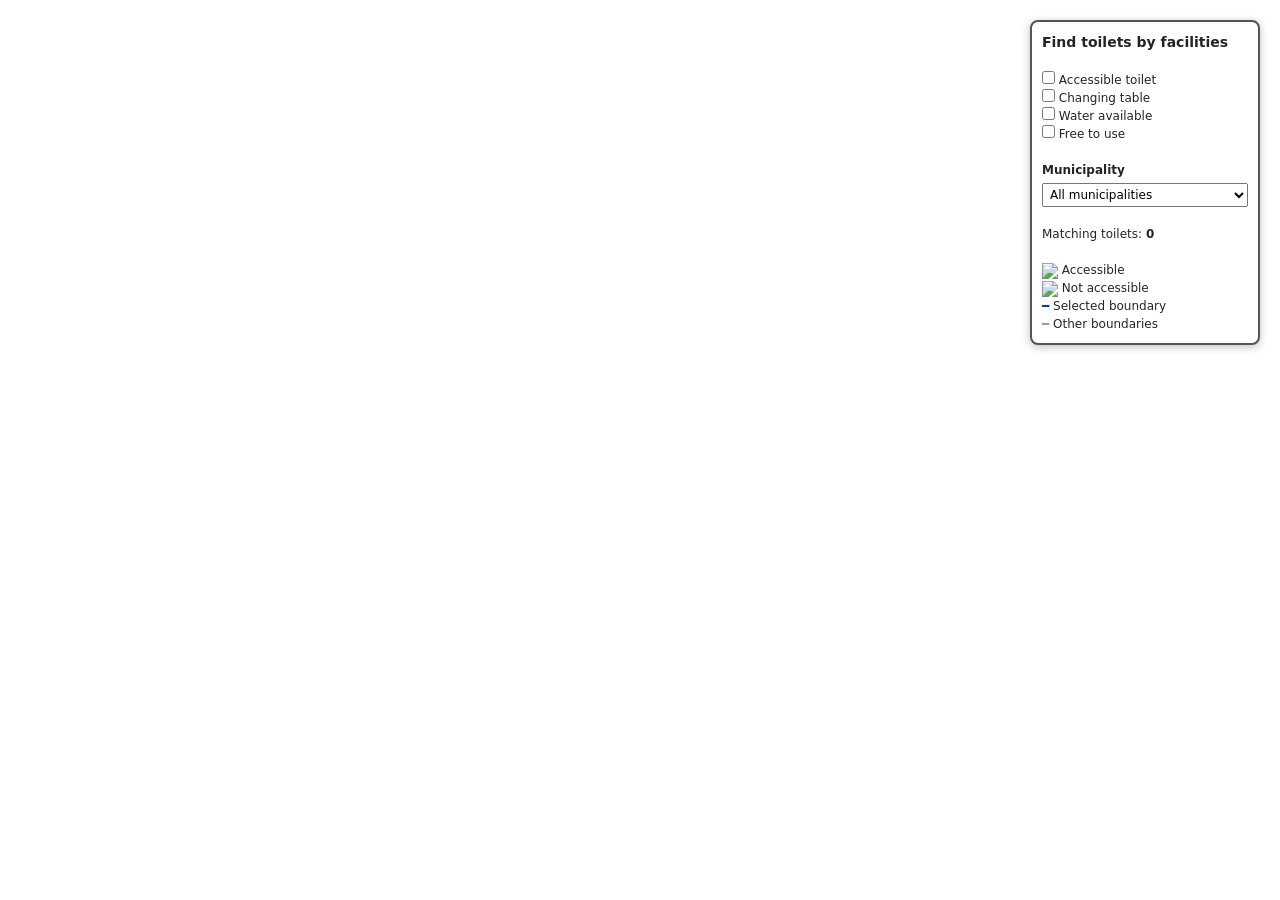
==== commit d10f3316: "Add files via upload" ====
--- a/facility_filter_map.html
+++ b/facility_filter_map.html
@@ -17,7 +17,7 @@
             <meta name="viewport" content="width=device-width,
                 initial-scale=1.0, maximum-scale=1.0, user-scalable=no" />
             <style>
-                #map_f8095315e231dbac8b643f5380dca3f0 {
+                #map_c6fda9538af6b0f1d2f68774c65a1f5a {
                     position: relative;
                     width: 100.0%;
                     height: 100.0%;
@@ -54,14 +54,14 @@
 <body>
     
     
-            <div class="folium-map" id="map_f8095315e231dbac8b643f5380dca3f0" ></div>
+            <div class="folium-map" id="map_c6fda9538af6b0f1d2f68774c65a1f5a" ></div>
         
     
 
         <div id="filter-panel" style="
             position: fixed;
-            top: 75px;
-            left: 20px;
+            top: 20px;
+            right: 20px;
             width: 230px;
             background-color: white;
             border: 2px solid #555;
@@ -133,8 +133,8 @@
 <script>
     
     
-            var map_f8095315e231dbac8b643f5380dca3f0 = L.map(
-                "map_f8095315e231dbac8b643f5380dca3f0",
+            var map_c6fda9538af6b0f1d2f68774c65a1f5a = L.map(
+                "map_c6fda9538af6b0f1d2f68774c65a1f5a",
                 {
                     center: [55.60679047969355, 13.932702162419355],
                     crs: L.CRS.EPSG3857,
@@ -151,7 +151,7 @@
 
         
     
-            var tile_layer_ca8a6a9a3db54c579bab9295d23fbdd0 = L.tileLayer(
+            var tile_layer_8194425583505dc65e3c43143c10fbec = L.tileLayer(
                 "https://tile.openstreetmap.org/{z}/{x}/{y}.png",
                 {
   "minZoom": 0,
@@ -168,13 +168,13 @@
             );
         
     
-            tile_layer_ca8a6a9a3db54c579bab9295d23fbdd0.addTo(map_f8095315e231dbac8b643f5380dca3f0);
+            tile_layer_8194425583505dc65e3c43143c10fbec.addTo(map_c6fda9538af6b0f1d2f68774c65a1f5a);
         
     
 
         var toiletData = [{"municipality": "Vallensb\u00e6k", "lat": 55.620933, "lon": 12.389692, "name": "Egholmvej 19", "city": "Vallensb\u00e6k Strand", "type": "Handicap", "accessible": 1, "payment": "Nej", "changing_table": "Nej", "water": "Ja", "description": "Unknown"}, {"municipality": "Vallensb\u00e6k", "lat": 55.650566, "lon": 12.35904, "name": "Horsbred 197", "city": "Vallensb\u00e6k", "type": "Handicap", "accessible": 1, "payment": "Nej", "changing_table": "Nej", "water": "Ja", "description": "Unknown"}, {"municipality": "Vallensb\u00e6k", "lat": 55.635456, "lon": 12.367175, "name": "H\u00f8jrupg\u00e5rdsvej 1", "city": "Vallensb\u00e6k", "type": "Handicap", "accessible": 1, "payment": "Nej", "changing_table": "Nej", "water": "Ja", "description": "Unknown"}, {"municipality": "Vallensb\u00e6k", "lat": 55.629609, "lon": 12.372302, "name": "idr\u00e6ts alle 2", "city": "Vallensb\u00e6k", "type": "Handicap", "accessible": 1, "payment": "Nej", "changing_table": "Ja", "water": "Ja", "description": "Unknown"}, {"municipality": "Vallensb\u00e6k", "lat": 55.632575, "lon": 12.36979, "name": "Idr\u00e6ts alle 5", "city": "Vallensb\u00e6k", "type": "Handicap", "accessible": 1, "payment": "Nej", "changing_table": "Nej", "water": "Ja", "description": "Unknown"}, {"municipality": "Vallensb\u00e6k", "lat": 55.647658, "lon": 12.358788, "name": "Tv\u00e6rb\u00e6kvej 1", "city": "Vallensb\u00e6k", "type": "Handicap", "accessible": 1, "payment": "Nej", "changing_table": "Nej", "water": "Ja", "description": "Unknown"}, {"municipality": "Vallensb\u00e6k", "lat": 55.61253, "lon": 12.397574, "name": "Vallensb\u00e6k Havnevej", "city": "Vallensb\u00e6k Strand", "type": "Handicap", "accessible": 1, "payment": "Nej", "changing_table": "Ja", "water": "Ja", "description": "Unknown"}, {"municipality": "Vallensb\u00e6k", "lat": 55.61218, "lon": 12.398436, "name": "Vallensb\u00e6k Havnevej 20", "city": "Vallensb\u00e6k Strand", "type": "Handicap", "accessible": 1, "payment": "Nej", "changing_table": "Nej", "water": "Ja", "description": "Unknown"}, {"municipality": "Vallensb\u00e6k", "lat": 55.624123, "lon": 12.386713, "name": "Vallensb\u00e6k Stationstorv 100", "city": "Vallensb\u00e6k Strand", "type": "Handicap", "accessible": 1, "payment": "Nej", "changing_table": "Ja", "water": "Ja", "description": "Unknown"}, {"municipality": "Vallensb\u00e6k", "lat": 55.637841, "lon": 12.358455, "name": "Vejleg\u00e5rdsvej 121", "city": "Vallensb\u00e6k", "type": "Handicap", "accessible": 1, "payment": "Nej", "changing_table": "Nej", "water": "Ja", "description": "Unknown"}, {"municipality": "Vallensb\u00e6k", "lat": 55.638304, "lon": 12.356781, "name": "Vejleg\u00e5rdsvej 123", "city": "Vallensb\u00e6k", "type": "Handicap", "accessible": 1, "payment": "Nej", "changing_table": "Nej", "water": "Ja", "description": "Unknown"}, {"municipality": "Drag\u00f8r", "lat": 55.594526, "lon": 12.670826, "name": "E C Hammersvej 3", "city": "Drag\u00f8r", "type": "Handicap", "accessible": 1, "payment": "Nej", "changing_table": "Nej", "water": "Ja", "description": "Unknown"}, {"municipality": "Drag\u00f8r", "lat": 55.592398, "lon": 12.678446, "name": "F\u00e6rgevej 12", "city": "Drag\u00f8r", "type": "Handicap", "accessible": 1, "payment": "Nej", "changing_table": "Ved ikke", "water": "Ja", "description": "Unknown"}, {"municipality": "Drag\u00f8r", "lat": 55.59327, "lon": 12.67767, "name": "Gl. Havn 2", "city": "Drag\u00f8r", "type": "Handicap", "accessible": 1, "payment": "Nej", "changing_table": "Ved ikke", "water": "Ja", "description": "Havnekontoret"}, {"municipality": "Drag\u00f8r", "lat": 55.562431, "lon": 12.567655, "name": "Kalvebodsvej 265", "city": "Drag\u00f8r", "type": "Handicap", "accessible": 1, "payment": "Nej", "changing_table": "Ved ikke", "water": "Ja", "description": "Ved Kongelundsfortet"}, {"municipality": "Drag\u00f8r", "lat": 55.594558, "lon": 12.670872, "name": "Nordre V\u00e6l", "city": "Drag\u00f8r", "type": "Handicap", "accessible": 1, "payment": "Nej", "changing_table": "Ved ikke", "water": "Ja", "description": "Unknown"}, {"municipality": "Drag\u00f8r", "lat": 55.5898, "lon": 12.676057, "name": "Prins Knuds D\u00e6mning 1", "city": "Drag\u00f8r", "type": "Handicap", "accessible": 1, "payment": "Nej", "changing_table": "Ved ikke", "water": "Ja", "description": "Unknown"}, {"municipality": "Drag\u00f8r", "lat": 55.5944, "lon": 12.67515, "name": "Strandlinien 3", "city": "Drag\u00f8r", "type": "Handicap", "accessible": 1, "payment": "Nej", "changing_table": "Ved ikke", "water": "Ja", "description": "Sejlklubben"}, {"municipality": "Drag\u00f8r", "lat": 55.5877, "lon": 12.67272, "name": "Batterivej 15", "city": "Drag\u00f8r", "type": "Unisex", "accessible": 0, "payment": "Nej", "changing_table": "Ved ikke", "water": "Ja", "description": "Ved Gabriel Jensen feriekoloni"}, {"municipality": "Drag\u00f8r", "lat": 55.593436, "lon": 12.6751, "name": "Gl. Havn 15", "city": "Drag\u00f8r", "type": "Unisex", "accessible": 0, "payment": "Nej", "changing_table": "Ved ikke", "water": "Ja", "description": "Unknown"}, {"municipality": "Drag\u00f8r", "lat": 55.581891, "lon": 12.658076, "name": "S\u00f8ndre Strandvej 50", "city": "Drag\u00f8r", "type": "Unisex", "accessible": 0, "payment": "Nej", "changing_table": "Ved ikke", "water": "Ja", "description": "Ved Cafe Sylten. Toilettet er \u00e5bent n\u00e5r Caf\u00e9en er \u00e5bent.\n\u00c5bner 1. april."}, {"municipality": "Hiller\u00f8d", "lat": 55.927552, "lon": 12.297714, "name": "Hiller\u00f8d bibliotek, Christiansgade 1", "city": "Hiller\u00f8d", "type": "Handicap", "accessible": 1, "payment": "Nej", "changing_table": "Ja", "water": "Ja", "description": "Placering: I bibliotekets vandrehal\n\u00c5bningstider: man-tors 10-18, fre-l\u00f8r 10-14, s\u00f8ndag lukket\nAnsvarlig: teknisk serviceleder p\u00e5 biblioteket tlf: 72325800\n1 dame, 2 unisex, 2 handicap"}, {"municipality": "Hiller\u00f8d", "lat": 55.929916, "lon": 12.304931, "name": "P-hus \u00f8st, \u00d8stergade 3", "city": "Hiller\u00f8d", "type": "Handicap", "accessible": 1, "payment": "Nej", "changing_table": "Nej", "water": "Ja", "description": "Placering: ?\n\u00c5bningstider: ?\nMeget ul\u00e6kkert\nToilet er IKKE kommunens ansvar"}, {"municipality": "Hiller\u00f8d", "lat": 55.931532, "lon": 12.300251, "name": "Posen, Slotsgade 40", "city": "Hiller\u00f8d", "type": "Handicap", "accessible": 1, "payment": "Nej", "changing_table": "Nej", "water": "Ja", "description": "Placering: ?\n\u00c5bningstider: 7 -22\n1 dame, 1 herre, 1 handicap"}, {"municipality": "Hiller\u00f8d", "lat": 55.935469, "lon": 12.333538, "name": "Skansekirkeg\u00e5rd, Skansevej 113", "city": "Hiller\u00f8d", "type": "Handicap", "accessible": 1, "payment": "Nej", "changing_table": "Nej", "water": "Ja", "description": "Placering: Hvid bygning overfor p-plads, nedgang af brostensrampe eller trappe\n\u00c5bningstider: man-torsdag 7-14.30, fredag 7-12, l\u00f8r- og s\u00f8ndag lukket\n1 handicaptoilet"}, {"municipality": "Hiller\u00f8d", "lat": 55.929885, "lon": 12.29901, "name": "Slotsarkaderne ved P-hus nord", "city": "Hiller\u00f8d", "type": "Handicap", "accessible": 1, "payment": "Nej", "changing_table": "Ja", "water": "Ja", "description": "Placering: Slotsarkaderne ved Humac Frederiks Torv\u00a0\n\u00c5bningstider: 6-24\n1 dame, 1 herre, 1 handicap\nToilet er IKKE kommunens ansvar"}, {"municipality": "Hiller\u00f8d", "lat": 55.928201, "lon": 12.297378, "name": "Slotsarkaderne ved P-hus syd", "city": "Hiller\u00f8d", "type": "Handicap", "accessible": 1, "payment": "Nej", "changing_table": "Ja", "water": "Ja", "description": "Placering: Ved udgang fra arkaderne mod P-hus syd\n\u00c5bningstider: 6-24\nAnsvarlig: Vagtpersonale, telefonnr. 28 18 46 46\n1 dame, 1 herre, 1 handicap\nToilet er IKKE kommunens ansvar"}, {"municipality": "Hiller\u00f8d", "lat": 55.929335, "lon": 12.302841, "name": "Torvet", "city": "Hiller\u00f8d", "type": "Handicap", "accessible": 1, "payment": "Nej", "changing_table": "Nej", "water": "Ja", "description": "Placering: Mobil toiletvogn\n\u00c5bningstider: 7 -22\nAnsvarlig: R\u00e5dighedsvagten Hiller\u00f8d kommune 72328765\nUnisex + handicap i \u00e9t"}, {"municipality": "Hiller\u00f8d", "lat": 55.929489, "lon": 12.305935, "name": "Hiller\u00f8d Kirkeg\u00e5rd, \u00d8stergade 10", "city": "Hiller\u00f8d", "type": "Unisex", "accessible": 0, "payment": "Nej", "changing_table": "Nej", "water": "Ja", "description": "Placering: ?\n\u00c5bningstider: 7-16 i hverdage, lukket i weekender.\n1 herre 1 dame"}, {"municipality": "Hiller\u00f8d", "lat": 55.936681, "lon": 12.287592, "name": "Nyhuse Kapel, Kapelvej", "city": "Hiller\u00f8d", "type": "Unisex", "accessible": 0, "payment": "Nej", "changing_table": "Nej", "water": "Ja", "description": "Placering: Bagsiden af kapel\n\u00c5bningstider: Hverdage 7-14.30, l\u00f8r- og s\u00f8ndag lukket\n1 dame, 1 herre"}, {"municipality": "Gentofte", "lat": 55.778203, "lon": 12.59157, "name": "Bellevue Strand - Midt, Strandvejen 340", "city": "Klampenborg", "type": "Handicap", "accessible": 1, "payment": "Nej", "changing_table": "Nej", "water": "Ja", "description": "Placering: I bygning syd for Strandvejen 340\n\u00c5bningstider: 7-21"}, {"municipality": "Gentofte", "lat": 55.732344, "lon": 12.570634, "name": "Byens Hus, Hellerupvej 24", "city": "Hellerup", "type": "Handicap", "accessible": 1, "payment": "Nej", "changing_table": "Nej", "water": "Ja", "description": "Placering: I bygning (ved hovedindgang i nr. 24)\n\u00c5bningstider: 7-22 (man-fre)"}, {"municipality": "Gentofte", "lat": 55.746532, "lon": 12.588719, "name": "Charlottenlund Fort - Midt, Strandvejen 144", "city": "Charlottenlund", "type": "Handicap", "accessible": 1, "payment": "Nej", "changing_table": "Ja", "water": "Ja", "description": "Placering: I bygning \u00f8st for vandgrav\n\u00c5bningstider: 7-21 Sommers\u00e6son: juni, juli og august"}, {"municipality": "Gentofte", "lat": 55.743982, "lon": 12.586283, "name": "Charlottenlund Fort - Syd, Strandvejen 144", "city": "Charlottenlund", "type": "Handicap", "accessible": 1, "payment": "Nej", "changing_table": "Nej", "water": "Ja", "description": "Placering: I bygning \u00f8st for Strandvejen 144\n\u00c5bningstider: 7-21 Hele \u00e5ret"}, {"municipality": "Gentofte", "lat": 55.732253, "lon": 12.538861, "name": "Dysseg\u00e5rd Bibliotek, Dysseg\u00e5rdsvej 24", "city": "Dysseg\u00e5rd", "type": "Handicap", "accessible": 1, "payment": "Nej", "changing_table": "Ja", "water": "Ja", "description": "Placering: I biblioteksbygning\n\u00c5bningstider: 6-24"}, {"municipality": "Gentofte", "lat": 55.737691, "lon": 12.573543, "name": "Gentofte Hovedbibliotek, Ahlmanns All\u00e9 6", "city": "Hellerup", "type": "Handicap", "accessible": 1, "payment": "Nej", "changing_table": "Ja", "water": "Ja", "description": "Placering: I biblioteksbygning\n\u00c5bningstider: 9-20 (man-fre) og 10-16 (l\u00f8r-s\u00f8n)"}, {"municipality": "Gentofte", "lat": 55.749728, "lon": 12.542079, "name": "Gentofte Kirkeg\u00e5rd, Gentoftegade 21", "city": "Gentofte", "type": "Handicap", "accessible": 1, "payment": "Nej", "changing_table": "Nej", "water": "Ja", "description": "Placering: I bygning syd\u00f8st for kirke\n\u00c5bningstider: Hele d\u00f8gnet"}, {"municipality": "Gentofte", "lat": 55.745928, "lon": 12.53856, "name": "Gentofte S\u00f8, Fiskebakken 7", "city": "Gentofte", "type": "Handicap", "accessible": 1, "payment": "Nej", "changing_table": "Nej", "water": "Ja", "description": "Placering: I bygning \u00f8st for s\u00f8bred\n\u00c5bningstider: 7-22"}, {"municipality": "Gentofte", "lat": 55.731488, "lon": 12.559536, "name": "Hellerup Kirkeg\u00e5rd, C.V.E. Knuths Vej 5", "city": "Hellerup", "type": "Handicap", "accessible": 1, "payment": "Nej", "changing_table": "Nej", "water": "Ja", "description": "Placering: I sydlig del af tidligere kapel\n\u00c5bningstider: Hele d\u00f8gnet"}, {"municipality": "Gentofte", "lat": 55.761573, "lon": 12.526808, "name": "J\u00e6gersborg Bibliotek, Smakkeg\u00e5rdsvej 112", "city": "Gentofte", "type": "Handicap", "accessible": 1, "payment": "Nej", "changing_table": "Ja", "water": "Ja", "description": "Placering: I biblioteksbygning\n\u00c5bningstider: 6-24"}, {"municipality": "Gentofte", "lat": 55.758566, "lon": 12.573671, "name": "Ordrup Bibliotek, Ejg\u00e5rdsvej 11", "city": "Charlottenlund", "type": "Handicap", "accessible": 1, "payment": "Nej", "changing_table": "Ja", "water": "Ja", "description": "Placering: I biblioteksbygning\n\u00c5bningstider: 6-24"}, {"municipality": "Gentofte", "lat": 55.765169, "lon": 12.576782, "name": "Ordrup Kirkeg\u00e5rd, Ellensvej 8", "city": "Charlottenlund", "type": "Handicap", "accessible": 1, "payment": "Nej", "changing_table": "Nej", "water": "Ja", "description": "Placering: I nordvestlig del af tidligere kapel\n\u00c5bningstider: 7-17"}, {"municipality": "Gentofte", "lat": 55.763859, "lon": 12.599825, "name": "Skovshoved Havn - Nord, Skovshoved Havn 4", "city": "Charlottenlund", "type": "Handicap", "accessible": 1, "payment": "Nej", "changing_table": "Nej", "water": "Ja", "description": "Placering: I bygning nord for Skovshoved Havn 26A\n\u00c5bningstider: Hele d\u00f8gnet"}, {"municipality": "Gentofte", "lat": 55.759589, "lon": 12.599778, "name": "Skovshoved Havn - Syd, Skovshoved Havn 4", "city": "Charlottenlund", "type": "Handicap", "accessible": 1, "payment": "Nej", "changing_table": "Ja", "water": "Ja", "description": "Placering: I bygning \u00f8st for Skovshoved Havn 10A\n\u00c5bningstider: Hele d\u00f8gnet"}, {"municipality": "Gentofte", "lat": 55.760717, "lon": 12.591034, "name": "Teglg\u00e5rsparken, Melchiorsvej 13", "city": "Charlottenlund", "type": "Handicap", "accessible": 1, "payment": "Nej", "changing_table": "Nej", "water": "Ja", "description": "Placering: I bygning vest for legeplads\n\u00c5bningstider: 7-22"}, {"municipality": "Gentofte", "lat": 55.751076, "lon": 12.518486, "name": "Vangede Bibliotek, Vangede Bygade 45", "city": "Gentofte", "type": "Handicap", "accessible": 1, "payment": "Nej", "changing_table": "Ja", "water": "Ja", "description": "Placering: I biblioteksbygning\n\u00c5bningstider: 6-24"}, {"municipality": "Gentofte", "lat": 55.780054, "lon": 12.592594, "name": "Bellevue Strand - Nord, Strandvejen 340", "city": "Klampenborg", "type": "Unisex", "accessible": 0, "payment": "Nej", "changing_table": "Nej", "water": "Ja", "description": "Placering: I bygning Bellevue Strand 14\n\u00c5bningstider: 7-21"}, {"municipality": "Gentofte", "lat": 55.776379, "lon": 12.591653, "name": "Bellevue Strand - Syd, Strandvejen 340", "city": "Klampenborg", "type": "Unisex", "accessible": 0, "payment": "Nej", "changing_table": "Nej", "water": "Ja", "description": "Placering: I bygning Strandvejen 338A\n\u00c5bningstider: 7-21"}, {"municipality": "Gentofte", "lat": 55.757935, "lon": 12.557787, "name": "Femvejen, Femvejen 1", "city": "Charlottenlund", "type": "Unisex", "accessible": 0, "payment": "Nej", "changing_table": "Nej", "water": "Ja", "description": "Placering: I bygning sydvest for rundk\u00f8rsel\n\u00c5bningstider: 7-22"}, {"municipality": "Gentofte", "lat": 55.746575, "lon": 12.541293, "name": "Gentoftegade Bibliotek, Gentoftegade 45", "city": "Gentofte", "type": "Unisex", "accessible": 0, "payment": "Nej", "changing_table": "Ja", "water": "Ja", "description": "Placering: I biblioteksbygning\n\u00c5bningstider: 6-24"}, {"municipality": "Gentofte", "lat": 55.732703, "lon": 12.579768, "name": "Hellerup Havn, Strandparksvej 38", "city": "Hellerup", "type": "Unisex", "accessible": 0, "payment": "Nej", "changing_table": "Nej", "water": "Ja", "description": "Placering: I bygning Onsg\u00e5rdsvej 18A\n\u00c5bningstider: 7-22"}, {"municipality": "Gentofte", "lat": 55.759413, "lon": 12.515254, "name": "Mariebjerg Kirkeg\u00e5rd, Mariebjergvej 1", "city": "Gentofte", "type": "Unisex", "accessible": 0, "payment": "Nej", "changing_table": "Nej", "water": "Ja", "description": "Placering: I bygning \u00f8st for kirkeg\u00e5rdskontor\n\u00c5bningstider: Hele d\u00f8gnet"}, {"municipality": "Gentofte", "lat": 55.762048, "lon": 12.599639, "name": "Skovshoved Havn - Midt, Skovshoved Havn 4", "city": "Charlottenlund", "type": "Unisex", "accessible": 0, "payment": "Nej", "changing_table": "Nej", "water": "Ja", "description": "Placering: I bygning Skovshoved Havn 1B\n\u00c5bningstider: Hele d\u00f8gnet"}, {"municipality": "Gentofte", "lat": 55.751595, "lon": 12.518376, "name": "Vangede bydelscenter, Vangede Bygade 38", "city": "Gentofte", "type": "Unisex", "accessible": 0, "payment": "Nej", "changing_table": "Nej", "water": "Ja", "description": "Placering: I bygning nord\u00f8st p\u00e5 parkeringsplads\n\u00c5bningstider: 7-22"}, {"municipality": "Gentofte", "lat": 55.739702, "lon": 12.5761, "name": "\u00d8reg\u00e5rdsparken, Traneg\u00e5rdsvej 1", "city": "Hellerup", "type": "Unisex", "accessible": 0, "payment": "Nej", "changing_table": "Nej", "water": "Ja", "description": "Placering: I bygning nord for legeplads\n\u00c5bningstider: 7-22"}, {"municipality": "Frederiksberg", "lat": 55.686441, "lon": 12.533168, "name": "Aksel M\u00f8llers Have, ved Metronomen", "city": "Frederiksberg", "type": "Handicap", "accessible": 1, "payment": "Nej", "changing_table": "Ved ikke", "water": "Ved ikke", "description": "Placering: Fritst\u00e5ende toilet.\n\u00c5bningstider: \u00c5bent hele d\u00f8gnet."}, {"municipality": "Frederiksberg", "lat": 55.681818, "lon": 12.523107, "name": "Fasanvejen Metro v. P. Andersens Vej", "city": "Frederiksberg", "type": "Handicap", "accessible": 1, "payment": "Nej", "changing_table": "Ved ikke", "water": "Ved ikke", "description": "Placering: Fritst\u00e5ende toilet.\n\u00c5bningstider: \u00c5bent hele d\u00f8gnet."}, {"municipality": "Frederiksberg", "lat": 55.677862, "lon": 12.532472, "name": "Frbg. R\u00e5dhus, Frederiksberg Bredegade", "city": "Frederiksberg", "type": "Handicap", "accessible": 1, "payment": "Nej", "changing_table": "Ved ikke", "water": "Ved ikke", "description": "Placering: Fritst\u00e5ende toilet.\n\u00c5bningstider: \u00c5bent hele d\u00f8gnet."}, {"municipality": "Frederiksberg", "lat": 55.674447, "lon": 12.533389, "name": "Frederiksberg Alle 59, Frederiksberg \u00e6ldre Kirkeg\u00e5rd v. Kirken", "city": "Frederiksberg", "type": "Handicap", "accessible": 1, "payment": "Nej", "changing_table": "Ved ikke", "water": "Ved ikke", "description": "Placering: ?\n\u00c5bningstider: Begr\u00e6nsede \u00e5bningstider."}, {"municipality": "Frederiksberg", "lat": 55.68119, "lon": 12.531432, "name": "Frederiksberg Metro", "city": "Frederiksberg", "type": "Handicap", "accessible": 1, "payment": "Nej", "changing_table": "Ved ikke", "water": "Ved ikke", "description": "Placering: Fritst\u00e5ende toilet.\n\u00c5bningstider: \u00c5bent hele d\u00f8gnet."}, {"municipality": "Frederiksberg", "lat": 55.681596, "lon": 12.512017, "name": "Lindevangsparken, Finsensvej 39D", "city": "Frederiksberg", "type": "Handicap", "accessible": 1, "payment": "Nej", "changing_table": "Ved ikke", "water": "Ved ikke", "description": "Placering: ?\n\u00c5bningstider: Begr\u00e6nsede \u00e5bningstider."}, {"municipality": "Frederiksberg", "lat": 55.681572, "lon": 12.553555, "name": "Rosen\u00f8rns Alle", "city": "Frederiksberg", "type": "Handicap", "accessible": 1, "payment": "Nej", "changing_table": "Ved ikke", "water": "Ved ikke", "description": "Placering: Julius Thomsens Plads.\n\u00c5bningstider: \u00c5bent hele d\u00f8gnet."}, {"municipality": "Frederiksberg", "lat": 55.672969, "lon": 12.509677, "name": "Roskildevej 54, Solbjerg Parkkirkeg\u00e5rd", "city": "Frederiksberg", "type": "Handicap", "accessible": 1, "payment": "Nej", "changing_table": "Ved ikke", "water": "Ved ikke", "description": "Placering: ?\n\u00c5bningstider: Begr\u00e6nsede \u00e5bningstider."}, {"municipality": "Frederiksberg", "lat": 55.670944, "lon": 12.50964, "name": "Roskildevej 59, S\u00f8ndermark Kirkeg\u00e5rd, v. krematorium", "city": "Frederiksberg", "type": "Handicap", "accessible": 1, "payment": "Nej", "changing_table": "Ved ikke", "water": "Ved ikke", "description": "Placering: ?\n\u00c5bningstider: Begr\u00e6nsede \u00e5bningstider."}, {"municipality": "Frederiksberg", "lat": 55.674534, "lon": 12.533364, "name": "V_Frederiksberg All\u00e9 69", "city": "Frederiksberg", "type": "Handicap", "accessible": 1, "payment": "Nej", "changing_table": "Ved ikke", "water": "Ved ikke", "description": "Placering: Fritst\u00e5ende toilet.\n\u00c5bningstider: \u00c5bent hele d\u00f8gnet."}, {"municipality": "Frederiksberg", "lat": 55.668363, "lon": 12.522665, "name": "200m fra Cisternerne i S\u00f8ndermarken", "city": "Frederiksberg", "type": "Unisex", "accessible": 0, "payment": "Nej", "changing_table": "Ved ikke", "water": "Ved ikke", "description": "Placering: ?\n\u00c5bningstider: Begr\u00e6nsede \u00e5bningstider."}, {"municipality": "Frederiksberg", "lat": 55.671889, "lon": 12.525701, "name": "Auditorium Frederiksberg Slot", "city": "Frederiksberg", "type": "Unisex", "accessible": 0, "payment": "Nej", "changing_table": "Ved ikke", "water": "Ved ikke", "description": "Placering: ?\n\u00c5bningstider: Begr\u00e6nsede \u00e5bningstider."}, {"municipality": "Frederiksberg", "lat": 55.679476, "lon": 12.550796, "name": "Biblioteket, Danasvej 30B", "city": "Frederiksberg", "type": "Unisex", "accessible": 0, "payment": "Nej", "changing_table": "Ved ikke", "water": "Ved ikke", "description": "Placering: ?\n\u00c5bningstider: Begr\u00e6nsede \u00e5bningstider."}, {"municipality": "Frederiksberg", "lat": 55.671195, "lon": 12.501275, "name": "Biblioteket, Nordens Plads 10 Domus Vista", "city": "Frederiksberg", "type": "Unisex", "accessible": 0, "payment": "Nej", "changing_table": "Ved ikke", "water": "Ved ikke", "description": "Placering: ?\n\u00c5bningstider: Begr\u00e6nsede \u00e5bningstider."}, {"municipality": "Frederiksberg", "lat": 55.682299, "lon": 12.545167, "name": "B\u00fclowshallen, B\u00fclowsvej 34", "city": "Frederiksberg", "type": "Unisex", "accessible": 0, "payment": "Nej", "changing_table": "Ved ikke", "water": "Ved ikke", "description": "Placering: ?\n\u00c5bningstider: Begr\u00e6nsede \u00e5bningstider."}, {"municipality": "Frederiksberg", "lat": 55.682465, "lon": 12.505652, "name": "Den gule Villa, Dirch Passers All\u00e9 2", "city": "Frederiksberg", "type": "Unisex", "accessible": 0, "payment": "Nej", "changing_table": "Ved ikke", "water": "Ved ikke", "description": "Placering: ?\n\u00c5bningstider: Begr\u00e6nsede \u00e5bningstider."}, {"municipality": "Frederiksberg", "lat": 55.681349, "lon": 12.533822, "name": "Frederiksberg Centret", "city": "Frederiksberg", "type": "Unisex", "accessible": 0, "payment": "Nej", "changing_table": "Ved ikke", "water": "Ved ikke", "description": "Placering: ?\n\u00c5bningstider: Begr\u00e6nsede \u00e5bningstider."}, {"municipality": "Frederiksberg", "lat": 55.676005, "lon": 12.497521, "name": "Frederiksberg Hallerne, Jens Jessens Vej", "city": "Frederiksberg", "type": "Unisex", "accessible": 0, "payment": "Nej", "changing_table": "Ved ikke", "water": "Ved ikke", "description": "Placering: ?\n\u00c5bningstider: Begr\u00e6nsede \u00e5bningstider."}, {"municipality": "Frederiksberg", "lat": 55.674617, "lon": 12.531258, "name": "Frederiksberg Runddel 1", "city": "Frederiksberg", "type": "Unisex", "accessible": 0, "payment": "Nej", "changing_table": "Ved ikke", "water": "Ved ikke", "description": "Placering: ?\n\u00c5bningstider: Begr\u00e6nsede \u00e5bningstider."}, {"municipality": "Frederiksberg", "lat": 55.680754, "lon": 12.530278, "name": "Hovedbibliotektet, Falkoner Plads 3", "city": "Frederiksberg", "type": "Unisex", "accessible": 0, "payment": "Nej", "changing_table": "Ved ikke", "water": "Ved ikke", "description": "Placering: ?\n\u00c5bningstider: Begr\u00e6nsede \u00e5bningstider."}, {"municipality": "Frederiksberg", "lat": 55.676141, "lon": 12.529755, "name": "I Frederiksberg Have, ved Legeplads Runddelen", "city": "Frederiksberg", "type": "Unisex", "accessible": 0, "payment": "Nej", "changing_table": "Ved ikke", "water": "Ved ikke", "description": "Placering: ?\n\u00c5bningstider: Begr\u00e6nsede \u00e5bningstider."}, {"municipality": "Frederiksberg", "lat": 55.684042, "lon": 12.5217, "name": "Kedelhallen Nyelandsvej 75B", "city": "Frederiksberg", "type": "Unisex", "accessible": 0, "payment": "Nej", "changing_table": "Ved ikke", "water": "Ved ikke", "description": "Placering: ?\n\u00c5bningstider: Begr\u00e6nsede \u00e5bningstider."}, {"municipality": "Frederiksberg", "lat": 55.685343, "lon": 12.529775, "name": "Langelands Plads", "city": "Frederiksberg", "type": "Unisex", "accessible": 0, "payment": "Nej", "changing_table": "Ved ikke", "water": "Ved ikke", "description": "Placering: ?\n\u00c5bningstider: \u00c5bent hele d\u00f8gnet."}, {"municipality": "Frederiksberg", "lat": 55.689037, "lon": 12.537354, "name": "Mariendalshallen, Mariendalsvej 21C", "city": "Frederiksberg", "type": "Unisex", "accessible": 0, "payment": "Nej", "changing_table": "Ved ikke", "water": "Ved ikke", "description": "Placering: ?\n\u00c5bningstider: Begr\u00e6nsede \u00e5bningstider."}, {"municipality": "Frederiksberg", "lat": 55.678346, "lon": 12.527838, "name": "M\u00f8stings Hus, Andebakkesti 5", "city": "Frederiksberg", "type": "Unisex", "accessible": 0, "payment": "Nej", "changing_table": "Ved ikke", "water": "Ved ikke", "description": "Placering: ?\n\u00c5bningstider: Begr\u00e6nsede \u00e5bningstider."}, {"municipality": "Frederiksberg", "lat": 55.673977, "lon": 12.517469, "name": "S\u00f8ndre Fasanvej 34, Solbjerg Kirkeg\u00e5rd v. S\u00f8ndre kapel", "city": "Frederiksberg", "type": "Unisex", "accessible": 0, "payment": "Nej", "changing_table": "Ved ikke", "water": "Ved ikke", "description": "Placering: ?\n\u00c5bningstider: Begr\u00e6nsede \u00e5bningstider."}, {"municipality": "Frederiksberg", "lat": 55.681722, "lon": 12.540984, "name": "Thorvaldsensvej, Den Gr\u00f8nne Sti/v. KVL", "city": "Frederiksberg", "type": "Unisex", "accessible": 0, "payment": "Nej", "changing_table": "Ved ikke", "water": "Ved ikke", "description": "Placering: ?\n\u00c5bningstider: \u00c5bent hele d\u00f8gnet."}, {"municipality": "Lyngby-Taarb\u00e6k", "lat": 55.78261, "lon": 12.59251, "name": "Bombegrunden, Taarb\u00e6k Strandvej 40", "city": "Klampenborg", "type": "Handicap", "accessible": 1, "payment": "Ja", "changing_table": "Ja", "water": "Ja", "description": " S\u00e6son\u00e5bent \n1. april - 30. september."}, {"municipality": "Lyngby-Taarb\u00e6k", "lat": 55.78009, "lon": 12.44471, "name": "Den Gamle Have, Nybrovej 461", "city": "Kgs. Lyngby", "type": "Handicap", "accessible": 1, "payment": "Nej", "changing_table": "Nej", "water": "Ja", "description": "Herretoilet.\nDametoilet.\nHandicapvenlig indretning p\u00e5 dametoilettet.\n S\u00e6son\u00e5bent \n1. april - 30. september."}, {"municipality": "Lyngby-Taarb\u00e6k", "lat": 55.775289, "lon": 12.54485, "name": "Dyrehaven, Ermelundsvej ved Fortunen", "city": "Kgs. Lyngby", "type": "Handicap", "accessible": 1, "payment": "Nej", "changing_table": "Nej", "water": "Ja", "description": "Toilet er IKKE kommunens ansvar\nPlacering: Inden for den R\u00f8de Port i Dyrehaven og s\u00e5 til h\u00f8jre.\n\u00c5bningstider: \u00c5bent hele \u00e5ret."}, {"municipality": "Lyngby-Taarb\u00e6k", "lat": 55.795707, "lon": 12.571752, "name": "Dyrehaven, Nordre Eremitagevej", "city": "Kgs. Lyngby", "type": "Handicap", "accessible": 1, "payment": "Nej", "changing_table": "Nej", "water": "Ja", "description": "Toilet er IKKE kommunens ansvar\nPlacering: Lige ved siden af Eremitageslottet.\n\u00c5bningstider: \u00c5bent hele \u00e5ret."}, {"municipality": "Lyngby-Taarb\u00e6k", "lat": 55.801472, "lon": 12.584583, "name": "Dyrehaven, Strandvejen 817, Springforbi", "city": "Klampenborg", "type": "Handicap", "accessible": 1, "payment": "Nej", "changing_table": "Nej", "water": "Ja", "description": "Toilet er IKKE kommunens ansvar\nPlacering: Springforbivej.\n\u00c5bningstider: \u00c5bent hele \u00e5ret."}, {"municipality": "Lyngby-Taarb\u00e6k", "lat": 55.800086, "lon": 12.544867, "name": "Dyrehaven, Ved Hjortek\u00e6ret 12", "city": "Kgs. Lyngby", "type": "Handicap", "accessible": 1, "payment": "Nej", "changing_table": "Nej", "water": "Ja", "description": "Toilet er IKKE kommunens ansvar\nPlacering: ?.\n\u00c5bningstider: Sommer\u00e5bent maj - november."}, {"municipality": "Lyngby-Taarb\u00e6k", "lat": 55.78522, "lon": 12.44425, "name": "Frederiksdal Fribad, Frederiksdal Badesti", "city": "Virum", "type": "Handicap", "accessible": 1, "payment": "Nej", "changing_table": "Ja", "water": "Ja", "description": "Toilet er IKKE kommunens ansvar\nHandicaptoilet med pusleplads.\nHerre- og dametoiletter.\nHerre og dame brusekabiner.\n S\u00e6son\u00e5bent \n1. april - 31. oktober."}, {"municipality": "Lyngby-Taarb\u00e6k", "lat": 55.78456, "lon": 12.49696, "name": "Fuglevad Station, Skovbrynet 100", "city": "Kgs. Lyngby", "type": "Handicap", "accessible": 1, "payment": "Nej", "changing_table": "Ja", "water": "Ja", "description": " S\u00e6son\u00e5bent 1. april til 30. september."}, {"municipality": "Lyngby-Taarb\u00e6k", "lat": 55.777491, "lon": 12.587457, "name": "Klampenborg station, Dyrehavevej 1", "city": "Klampenborg", "type": "Handicap", "accessible": 1, "payment": "Ja", "changing_table": "Ja", "water": "Ja", "description": "Toilet er IKKE kommunens ansvar\nPlacering: ?.\n\u00c5bningstider: 6:00-22:00.\nBetaling: 5 kr. som betales med kort.\nTjek: https://www.dsb.dk/trafikinformation/stationer/klampenborg/"}, {"municipality": "Lyngby-Taarb\u00e6k", "lat": 55.77332, "lon": 12.49898, "name": "Lyngby Hovedgade 28", "city": "Kgs. Lyngby", "type": "Handicap", "accessible": 1, "payment": "Nej", "changing_table": "Ja", "water": "Ja", "description": "Almindeligt og handicaptoilet.\nPusleplads.\n\u00c5bningstider:\nMandag-fredag: 8.00-20.00\nL\u00f8rdag-s\u00f8ndag: 11.00-16.00"}, {"municipality": "Lyngby-Taarb\u00e6k", "lat": 55.781141, "lon": 12.507091, "name": "Lyngby Idr\u00e6tsby, Lundtoftevej 53", "city": "Kongens Lyngby", "type": "Handicap", "accessible": 1, "payment": "Ved ikke", "changing_table": "Ved ikke", "water": "Ved ikke", "description": "Der er flere toiletter \u00e5bent for offentligheden. \u00c5bent i idr\u00e6tsbyens \u00e5bningstid.\n\u00c5bningstider:\nMandag: 06.45 - 08.00 og 13.00 - 19.30\u200b\nTirsdag: 06.45 - 21.00\u200b\nOnsdag: 06.45 - 22.00\nTorsdag: 06.45 - 21.00\nFredag: 06.45 - 17.30\u200bl\nL\u00f8rdag: 08.00 - 16.30\u200b\nS\u00f8ndag: 08.00 - 16.30\u200b"}, {"municipality": "Lyngby-Taarb\u00e6k", "lat": 55.76869, "lon": 12.502797, "name": "Lyngby station, Jernbanepladsen 47", "city": "Kgs. Lyngby", "type": "Handicap", "accessible": 1, "payment": "Ja", "changing_table": "Ja", "water": "Ja", "description": "Toilet er IKKE kommunens ansvar\nPlacering: Op ad trappen fra Jernbanepladsen til perronen, hvor de ligger til venstre.\n\u00c5bningstider: 6:00-22:00.\nBetaling: 5 kr. som betales med kort.\nTjek: https://www.dsb.dk/trafikinformation/stationer/lyngby/"}, {"municipality": "Lyngby-Taarb\u00e6k", "lat": 55.771644, "lon": 12.507074, "name": "Lyngby Storcenter 1", "city": "Kgs. Lyngby", "type": "Handicap", "accessible": 1, "payment": "Nej", "changing_table": "Nej", "water": "Ja", "description": "Toilet er IKKE kommunens ansvar\nPlacering:\nStueplan mellem Hunkem\u00f6ller og Helsemin: 3 dametoiletter, 2 herretoiletter, 1 handicaptoilet.\n1 sal bag Elgiganten: 5 dametoiletter, 3 herretoiletter, 1 handicaptoilet. (lift)\n1. sal bag S\u00f8strene Grene: 1 stk. unisextoilet forbeholdt g\u00e6ster i baby-lounge/ammestue/puslerum.\nNiveau \u2013 1 i r\u00f8dt omr\u00e5de: rulletrappe mellem H&M og Matas: 4 dametoiletter, 1 herretoilet.\nNiveau \u2013 1 i bl\u00e5t omr\u00e5de/Madtorvet/Store Torv: rulletrappe ved Madtorvet: 3 dametoiletter, 1 herretoilet.\n\u00c5bningstider: Tjek https://lyngbystorcenter.dk/aabningstider/."}, {"municipality": "Lyngby-Taarb\u00e6k", "lat": 55.76976, "lon": 12.50227, "name": "Lyngby Torv 17", "city": "Kgs. Lyngby", "type": "Handicap", "accessible": 1, "payment": "Nej", "changing_table": "Nej", "water": "Ja", "description": "Almindeligt og handicap toilet.\nUnisex.\nToiletterne p\u00e5 r\u00e5dhuset er \u00e5bent for offentligheden i borgerservice \u00e5bningstid.\nDer er kommet nye toiletter efter renoveringen\n\u00c5bningstider:\nMandag\t09.30 \u2013 15.00\nTirsdag\t09.30 \u2013 15.00\nOnsdag\t09.30 \u2013 15.00\nTorsdag\t09.30 \u2013 17.30\nFredag\t09.00 \u2013 13.30"}, {"municipality": "Lyngby-Taarb\u00e6k", "lat": 55.770154, "lon": 12.504058, "name": "Magasin, Lyngby Hovedgade 43", "city": "Kgs. Lyngby", "type": "Handicap", "accessible": 1, "payment": "Nej", "changing_table": "Ja", "water": "Ja", "description": "Toilet er IKKE kommunens ansvar\nPlacering: 4 unisex toiletter p\u00e5 3. sal (bolig) + 1 handicap & pusle toilet samt familierum placeret samme sted.\n\u00c5bningstider: Tjek https://www.magasin.dk/sider/om-magasin/find-forretning/lyngby.html."}, {"municipality": "Lyngby-Taarb\u00e6k", "lat": 55.779905, "lon": 12.489806, "name": "Sorgenfri kirkeg\u00e5rd, Lottenborgvej 16", "city": "Kongens Lyngby", "type": "Handicap", "accessible": 1, "payment": "Nej", "changing_table": "Nej", "water": "Ja", "description": "Placering: Sorgenfri kirkeg\u00e5rd.\n\u00c5bningstider: Hele \u00e5ret, men lukket om natten.\nTommy Wedel har gjort et k\u00e6mpe arbejde for at f\u00e5 dette til at ske og skriver p\u00e5 sin Facebook side:\n\"S\u00e5 kan vi hejse flaget. Toilettet p\u00e5 Sorgenfri kirkeg\u00e5rd er \u00e5bnet. Det har v\u00e6ret en h\u00e5rd tur med et par \u00e5rs ventetid, nu kan vi endelig benytte et toilet hvad enten man er i k\u00f8restol eller med sin rollator. Det er smukt lavet med en rampe op og masser af plads til at kunne komme rundt derinde. Toiletterne vil v\u00e6re lukket om natten og fint med det. Lad os i f\u00e6llesskab passe p\u00e5 dem de er jo til f\u00e6lles gl\u00e6de\""}, {"municipality": "Lyngby-Taarb\u00e6k", "lat": 55.77323, "lon": 12.49393, "name": "S\u00f8promenaden, Lyngby S\u00f8", "city": "Virum", "type": "Handicap", "accessible": 1, "payment": "Nej", "changing_table": "Nej", "water": "Ja", "description": "Handicaptoilet.\nHerre-/dametoilet.\n S\u00e6son\u00e5bent 1. april til 30. september."}, {"municipality": "Lyngby-Taarb\u00e6k", "lat": 55.78746, "lon": 12.59511, "name": "Taarb\u00e6k Havn, Taarb\u00e6k Strandvej 98", "city": "Klampenborg", "type": "Handicap", "accessible": 1, "payment": "Nej", "changing_table": "Nej", "water": "Ja", "description": "Toilet er IKKE kommunens ansvar\n\u00c5bningstider: \u00c5bent hele \u00e5ret."}, {"municipality": "Lyngby-Taarb\u00e6k", "lat": 55.785707, "lon": 12.593599, "name": "Taarb\u00e6k S\u00f8bad, Rosenhaven, Taarb\u00e6k Strandvej 80", "city": "Klampenborg", "type": "Unisex", "accessible": 0, "payment": "Nej", "changing_table": "Nej", "water": "Ja", "description": "Herretoilet.\nDametoilet.\nSmalle d\u00f8re ca. 50-60 cm.\nUdend\u00f8rs brusere.\nS\u00e6son\u00e5bent\n1. april - 30. september."}, {"municipality": "Bornholm", "lat": 55.052945, "lon": 14.777531, "name": "Arnagervej 28", "city": "R\u00f8nne", "type": "Handicap", "accessible": 1, "payment": "Nej", "changing_table": "Ja", "water": "Ja", "description": "Placering: P-plads ved Arnager Havn.\n\u00c5bningsperiode: hele \u00e5ret."}, {"municipality": "Bornholm", "lat": 55.259545, "lon": 14.764838, "name": "Borrelyngsvej 58", "city": "Allinge", "type": "Handicap", "accessible": 1, "payment": "Nej", "changing_table": "Ja", "water": "Ja", "description": "Placering: Slotslyngen\nNational cykelrute 10\n\u00c5bningsperiode:  \u00c5bent"}, {"municipality": "Bornholm", "lat": 55.03921, "lon": 15.108704, "name": "Boulevarden 16", "city": "Nex\u00f8", "type": "Handicap", "accessible": 1, "payment": "Nej", "changing_table": "Ja", "water": "Ja", "description": "Placering: Ved Balka strand og Caf\u00e9.\n\u00c5bningsperiode: lukket fra 1. nov. -31. april."}, {"municipality": "Bornholm", "lat": 55.136031, "lon": 15.140033, "name": "Bykilden", "city": "Svaneke", "type": "Handicap", "accessible": 1, "payment": "Nej", "changing_table": "Ja", "water": "Ja", "description": "Placering: Bykilden, bag ved Svaneke Bryghus.\n\u00c5bningsperiode: hele \u00e5ret."}, {"municipality": "Bornholm", "lat": 55.103691, "lon": 14.691615, "name": "B\u00e5dehavnsvej 13", "city": "R\u00f8nne", "type": "Handicap", "accessible": 1, "payment": "Nej", "changing_table": "Nej", "water": "Ja", "description": "Placering: N\u00f8rrek\u00e5s Havn - Servicebygning.\n\u00c5bningsperiode: hele \u00e5ret."}, {"municipality": "Bornholm", "lat": 55.212293, "lon": 14.971427, "name": "Ejnar Mikkelsensvej 29, Gudhjem", "city": "Gudhjem", "type": "Handicap", "accessible": 1, "payment": "Nej", "changing_table": "Ja", "water": "Ja", "description": "Placering Gudhjem Havn v/ Christians\u00f8farten.\n\u00c5bningsperiode hele \u00e5ret.\n\u00c5bningstider hele d\u00f8gnet."}, {"municipality": "Bornholm", "lat": 55.214055, "lon": 14.969293, "name": "Ejnar Mikkelsensvej 7C", "city": "Gudhjem", "type": "Handicap", "accessible": 1, "payment": "Nej", "changing_table": "Ja", "water": "Ja", "description": "Placering: P-plads ved Gudhjem havn.\n\u00c5bningsperiode: fra uge 14 til 42."}, {"municipality": "Bornholm", "lat": 55.109829, "lon": 14.905634, "name": "Ekkodalsvejen 5B", "city": "\u00c5kirkeby", "type": "Handicap", "accessible": 1, "payment": "Nej", "changing_table": "Ja", "water": "Ja", "description": "Placering: P-plads ved Ekkodalen.\n\u00c5bningsperiode: lukket fra 1. nov. -31. april."}, {"municipality": "Bornholm", "lat": 54.993638, "lon": 15.077628, "name": "Fyrvejen 2A, Dueodde", "city": "Nex\u00f8", "type": "Handicap", "accessible": 1, "payment": "Nej", "changing_table": "Ja", "water": "Ja", "description": "Placering: P-plads ved Fyrvejen p\u00e5 Dueodde.\n\u00c5bningsperiode: hele \u00e5ret."}, {"municipality": "Bornholm", "lat": 55.180079, "lon": 14.705123, "name": "F\u00e6lledvej 26B", "city": "Hasle", "type": "Handicap", "accessible": 1, "payment": "Nej", "changing_table": "Ja", "water": "Ja", "description": "Placering:Hasle F\u00e6lled\nNational cykelrute 10\n\u00c5bningsperiode:  \u00c5bent"}, {"municipality": "Bornholm", "lat": 55.26021, "lon": 14.815155, "name": "Gilbertstr\u00e6de 13B", "city": "Allinge", "type": "Handicap", "accessible": 1, "payment": "Nej", "changing_table": "Ja", "water": "Ja", "description": "Placering: Store Sandk\u00e5s strand.\n\u00c5bningsperiode: \u00e5bent hele \u00e5ret"}, {"municipality": "Bornholm", "lat": 55.171064, "lon": 14.708072, "name": "Glasv\u00e6rksvej 1", "city": "Hasle", "type": "Handicap", "accessible": 1, "payment": "Nej", "changing_table": "Nej", "water": "Ja", "description": "Placering: P-plads ved Glasv\u00e6rksvej.\n\u00c5bningsperiode: lukket fra 1. nov. - 31. april."}, {"municipality": "Bornholm", "lat": 55.061955, "lon": 14.921532, "name": "Haregade 14c", "city": "\u00c5kirkeby", "type": "Handicap", "accessible": 1, "payment": "Nej", "changing_table": "Ja", "water": "Ja", "description": "Placering: Sdr. Byskov\n\u00c5bningsperiode: \u00c5bent"}, {"municipality": "Bornholm", "lat": 55.128953, "lon": 14.716841, "name": "Haslevej 146B", "city": "R\u00f8nne", "type": "Handicap", "accessible": 1, "payment": "Nej", "changing_table": "Nej", "water": "Ja", "description": "Placering: Rasteplads ved Sandeg\u00e5rd.\n\u00c5bningsperiode: hele \u00e5ret."}, {"municipality": "Bornholm", "lat": 55.184144, "lon": 14.705387, "name": "Havnegade 1A", "city": "Hasle", "type": "Handicap", "accessible": 1, "payment": "Nej", "changing_table": "Ja", "water": "Ja", "description": "Placering: Torvet ved Karetmagerg\u00e5rden.\n\u00c5bningsperiode: hele \u00e5ret.\n\u00c5bningstider: D\u00f8rl\u00e5s med ur. 1. maj til 1. okt. kl.7:00 - 22:00.\n1. okt. til 1. maj kl. 7:00 - 19:00."}, {"municipality": "Bornholm", "lat": 55.247711, "lon": 14.837795, "name": "Havnen 3, Tejn", "city": "Allinge", "type": "Handicap", "accessible": 1, "payment": "Nej", "changing_table": "Ja", "water": "Ja", "description": "Placering: Tejn Havn, ved havnekontoret.\n\u00c5bningsperiode: hele \u00e5ret.\n\u00c5bningstider: hele d\u00f8gnet."}, {"municipality": "Bornholm", "lat": 55.206882, "lon": 14.942262, "name": "Helligdomsvej 7B", "city": "Gudhjem", "type": "Handicap", "accessible": 1, "payment": "Nej", "changing_table": "Ja", "water": "Ja", "description": "Placering:  Rasteplads ved Bobbe bro\nNational cykelrute 10\n\u00c5bningsperiode:  \u00c5bent"}, {"municipality": "Bornholm", "lat": 55.214902, "lon": 14.928137, "name": "Helligdomsvej 8C", "city": "Gudhjem", "type": "Handicap", "accessible": 1, "payment": "Nej", "changing_table": "Nej", "water": "Ja", "description": "Placering: Rasteplads ved Stevelen i R\u00f8.\n\u00c5bningsperiode: fra uge 14 til 42."}, {"municipality": "Bornholm", "lat": 55.026539, "lon": 15.109829, "name": "Hundsemyrevej 1A", "city": "Nex\u00f8", "type": "Handicap", "accessible": 1, "payment": "Nej", "changing_table": "Ja", "water": "Ja", "description": "Placering: Snogeb\u00e6k\nNational cykelrute 10\n\u00c5bningsperiode:  \u00c5bent"}, {"municipality": "Bornholm", "lat": 55.231027, "lon": 14.725519, "name": "Jons Kapelvej 2B", "city": "Hasle", "type": "Handicap", "accessible": 1, "payment": "Nej", "changing_table": "Nej", "water": "Ja", "description": "Placering: Jons kapel.\n\u00c5bningsperiode: fra uge 14 til 42."}, {"municipality": "Bornholm", "lat": 55.070477, "lon": 14.920519, "name": "Kirkepladsen 2B", "city": "\u00c5kirkeby", "type": "Handicap", "accessible": 1, "payment": "Nej", "changing_table": "Nej", "water": "Ja", "description": "Placering: ved \u00c5kirkeby Grillen.\n\u00c5bningstider: D\u00f8rl\u00e5s med ur. Fra 1. maj til 1. okt. kl. 7:00 - 22:00.\n1.okt. til 1. maj kl. 7:00 - 19:00."}, {"municipality": "Bornholm", "lat": 55.073191, "lon": 14.814172, "name": "Kirkevej 10D", "city": "\u00c5kirkeby", "type": "Handicap", "accessible": 1, "payment": "Nej", "changing_table": "Ja", "water": "Ja", "description": "Placering: Nylars kirke\nRegional cykelrute 10\n\u00c5bningsperiode:  \u00c5bent"}, {"municipality": "Bornholm", "lat": 55.175204, "lon": 14.804564, "name": "Klemens Storegade 2", "city": "Klemensker", "type": "Handicap", "accessible": 1, "payment": "Nej", "changing_table": "Nej", "water": "Ved ikke", "description": "Placering: Ved busholdeplads i Klemensker.\n\u00c5bningsperiode: hele \u00e5ret."}, {"municipality": "Bornholm", "lat": 55.214014, "lon": 14.892829, "name": "Klemenskervej 14", "city": "Gudhjem", "type": "Handicap", "accessible": 1, "payment": "Nej", "changing_table": "Ja", "water": "Ja", "description": "Placering: R\u00f8 busholdeplads\nRegional cykelrute 23\n\u00c5bningsperiode: \u00c5bent"}, {"municipality": "Bornholm", "lat": 55.277768, "lon": 14.803172, "name": "K\u00e6mpestranden 14", "city": "Allinge", "type": "Handicap", "accessible": 1, "payment": "Nej", "changing_table": "Ja", "water": "Ja", "description": "Placering: Allinge Havn ved Netto.\n\u00c5bningsperiode: hele \u00e5ret."}, {"municipality": "Bornholm", "lat": 55.10426, "lon": 14.6994, "name": "Laksetorvet 3", "city": "R\u00f8nne", "type": "Handicap", "accessible": 1, "payment": "Nej", "changing_table": "Ja", "water": "Ja", "description": "Placering: G\u00e5gaden.\n\u00c5bningsperiode: hele \u00e5ret.\n\u00c5bningstider: automatisk d\u00f8r\u00e5bning og d\u00f8rl\u00e5s med ur. 1. maj til 1. okt. kl. 7:00 - 22:00. Fra 1. okt. til 1. maj kl. 7:00 - 19:00."}, {"municipality": "Bornholm", "lat": 55.080459, "lon": 15.100614, "name": "Liseg\u00e5rdsvejen 2A", "city": "Nex\u00f8", "type": "Handicap", "accessible": 1, "payment": "Nej", "changing_table": "Nej", "water": "Ja", "description": "Placering: P-plads ved Liseg\u00e5rd, Paradisbakkerne.\n\u00c5bningsperiode: hele \u00e5ret."}, {"municipality": "Bornholm", "lat": 55.194325, "lon": 14.988011, "name": "Melstedvej 39A", "city": "Gudhjem", "type": "Handicap", "accessible": 1, "payment": "Nej", "changing_table": "Ja", "water": "Ja", "description": "Placering: Kobbe strand, Melsted\nNational cykelrute 10\n\u00c5bningsperiode: \u00c5bent"}, {"municipality": "Bornholm", "lat": 55.103968, "lon": 14.694745, "name": "Nordre Kystvej 19", "city": "R\u00f8nne", "type": "Handicap", "accessible": 1, "payment": "Nej", "changing_table": "Ja", "water": "Ja", "description": "Placering: Ndr. Kystvej/N\u00f8rrek\u00e5s\nNational cykelrute 10\n\u00c5bningsperiode:  \u00c5bent"}, {"municipality": "Bornholm", "lat": 55.070286, "lon": 14.919954, "name": "Nybyvej 2A", "city": "\u00c5kirkeby", "type": "Handicap", "accessible": 1, "payment": "Nej", "changing_table": "Ja", "water": "Ja", "description": "Placering: busholdeplads ved Kirkepladsen.\n\u00c5bningsperiode: hele \u00e5ret.\n\u00c5bningstider: D\u00f8rl\u00e5s med ur. Fra 1. maj til 1. okt. kl. 7:00 - 22:00.\n1. okt. til 1. maj kl. 7:00 - 19:00."}, {"municipality": "Bornholm", "lat": 55.139925, "lon": 14.765005, "name": "Nyker hovedgade 31B", "city": "R\u00f8nne", "type": "Handicap", "accessible": 1, "payment": "Nej", "changing_table": "Ja", "water": "Ja", "description": "Placering Nyker busholdeplads\nRegional cykelrute 23\n\u00c5bningsperiode:  \u00c5bent"}, {"municipality": "Bornholm", "lat": 55.152471, "lon": 14.717665, "name": "Nyker Strandvej 19B", "city": "Hasle", "type": "Handicap", "accessible": 1, "payment": "Nej", "changing_table": "Ja", "water": "Ja", "description": "Placering: Sorthat/Muleby\nNational cykelrute 10\n\u00c5bningsperiode:  \u00c5bent"}, {"municipality": "Bornholm", "lat": 55.093461, "lon": 15.109122, "name": "Oksemyrevejen 12", "city": "Svaneke", "type": "Handicap", "accessible": 1, "payment": "Nej", "changing_table": "Nej", "water": "Ja", "description": "Placering: P-plads ved Paradisbakkerne.\n\u00c5bningsperiode: lukket fra 1. nov. - 31. april."}, {"municipality": "Bornholm", "lat": 55.174643, "lon": 15.023333, "name": "Randkl\u00f8vevej 38C", "city": "\u00d8stermarie", "type": "Handicap", "accessible": 1, "payment": "Nej", "changing_table": "Ja", "water": "Ja", "description": "Placering: Saltuna/Hvide hus\nNational cykelrute 10\n\u00c5bningsperiode:  \u00c5bent"}, {"municipality": "Bornholm", "lat": 54.998137, "lon": 15.009446, "name": "Sandvejen 18, \u00d8stre S\u00f8mark", "city": "\u00c5kirkeby", "type": "Handicap", "accessible": 1, "payment": "Nej", "changing_table": "Nej", "water": "Ja", "description": "Placering: P-plads ved Sandvejen, \u00d8stre S\u00f8mark.\n\u00c5bningsperiode: fra uge 14 til 42."}, {"municipality": "Bornholm", "lat": 55.102316, "lon": 14.701956, "name": "Sct. Mortensgade", "city": "R\u00f8nne", "type": "Handicap", "accessible": 1, "payment": "Nej", "changing_table": "Ja", "water": "Ja", "description": "Placering: P-plads i Kollag\u00e5rrinj.\n\u00c5bningsperiode: hele \u00e5ret.\n\u00c5bningstider: automatisk d\u00f8r\u00e5bning. D\u00f8rl\u00e5s med ur. Fra 1. maj til 1. okt. kl. 7:00 - 22:00. Fra 1. okt. til 1. maj kl. 7:00 til 19:00."}, {"municipality": "Bornholm", "lat": 55.123846, "lon": 14.916572, "name": "Segenvej 56", "city": "\u00c5kirkeby", "type": "Handicap", "accessible": 1, "payment": "Nej", "changing_table": "Ja", "water": "Ja", "description": "Placering: Harel\u00f8kkerne/Almindingen\nRegional cykelrute 22\n\u00c5bningsperiode:  \u00c5bent"}, {"municipality": "Bornholm", "lat": 55.214977, "lon": 14.850772, "name": "Slettevej 10B", "city": "Gudhjem", "type": "Handicap", "accessible": 1, "payment": "Nej", "changing_table": "Ja", "water": "Ja", "description": "Placering: Rutsker H\u00f8jlyng\nRegional cykelrute 26\n\u00c5bningsperiode:  \u00c5bent"}, {"municipality": "Bornholm", "lat": 55.101394, "lon": 14.696989, "name": "Snellemark 28B", "city": "R\u00f8nne", "type": "Handicap", "accessible": 1, "payment": "Nej", "changing_table": "Ved ikke", "water": "Ja", "description": "Placering: ved R\u00e5dhuskiosken, Snellemark.\n\u00c5bningsperiode: hele \u00e5ret.\n\u00c5bningstider: automatisk d\u00f8r\u00e5bning. D\u00f8rl\u00e5s med ur + n\u00f8dbelysning. Fra 1. maj til 1. okt. kl. 7:00 - 22:00. Fra 1. okt. til 1. maj kl. 7:00 - 19:00."}, {"municipality": "Bornholm", "lat": 55.103203, "lon": 14.727578, "name": "Snorrebakken 6B", "city": "R\u00f8nne", "type": "Handicap", "accessible": 1, "payment": "Nej", "changing_table": "Nej", "water": "Ja", "description": "Placering: Rasteplads ved Snorrebakken.\n\u00c5bningsperiode: hele \u00e5ret."}, {"municipality": "Bornholm", "lat": 55.145745, "lon": 15.110131, "name": "Strandstien 1B, Listed", "city": "Svaneke", "type": "Handicap", "accessible": 1, "payment": "Nej", "changing_table": "Ja", "water": "Ja", "description": "Placering: Listed Havn ved siden af Guldsmed Sebastian Frost.\n\u00c5bningsperiode:hele \u00e5ret."}, {"municipality": "Bornholm", "lat": 55.108537, "lon": 15.143512, "name": "Strandvejen 4, \u00c5rsdale", "city": "Svaneke", "type": "Handicap", "accessible": 1, "payment": "Nej", "changing_table": "Nej", "water": "Ja", "description": "Placering: ved \u00c5rsdale havn/strand. Passagerly.\n\u00c5bningsperiode: hele \u00e5ret."}, {"municipality": "Bornholm", "lat": 55.27921, "lon": 14.800486, "name": "Sverigesvej 6", "city": "Allinge", "type": "Handicap", "accessible": 1, "payment": "Nej", "changing_table": "Ja", "water": "Ja", "description": "Placering: Allinge Havn.\n\u00c5bningsperiode: fra uge 19 til 42."}, {"municipality": "Bornholm", "lat": 55.128983, "lon": 15.147828, "name": "Sydskovvej", "city": "Svaneke", "type": "Handicap", "accessible": 1, "payment": "Nej", "changing_table": "Ja", "water": "Ja", "description": "Placering: Svaneke\nNational cykelrute 10\n\u00c5bningsperiode:  \u00c5bent"}, {"municipality": "Bornholm", "lat": 55.27939, "lon": 14.755146, "name": "S\u00e6nevej 19, Hammerhavn", "city": "Allinge", "type": "Handicap", "accessible": 1, "payment": "Nej", "changing_table": "Ved ikke", "water": "Ja", "description": "Placering: Ved siden af caf\u00e9en ved Hammerhavn."}, {"municipality": "Bornholm", "lat": 55.055612, "lon": 14.790119, "name": "S\u00f8ndre Landevej 18B", "city": "\u00c5kirkeby", "type": "Handicap", "accessible": 1, "payment": "Nej", "changing_table": "Ja", "water": "Ja", "description": "Placering: rasteplads p\u00e5 S\u00f8ndre Landevej.\n\u00c5bningsperiode: lukket fra 1. nov. -31. april."}, {"municipality": "Bornholm", "lat": 55.042816, "lon": 14.846494, "name": "S\u00f8ndre Landevej 86A", "city": "\u00c5kirkeby", "type": "Handicap", "accessible": 1, "payment": "Nej", "changing_table": "Nej", "water": "Ja", "description": "Placering: ved rastepladsen.\n\u00c5bningsperiode: fra uge 14 til 42."}, {"municipality": "Bornholm", "lat": 55.226864, "lon": 14.884614, "name": "S\u00f8ndre Strandvej 144C", "city": "Gudhjem", "type": "Handicap", "accessible": 1, "payment": "Nej", "changing_table": "Ja", "water": "Ja", "description": "Placering: Rasteplads ved D\u00f8ndalen i R\u00f8.\n\u00c5bningsperiode: hele \u00e5ret."}, {"municipality": "Bornholm", "lat": 55.212122, "lon": 14.707516, "name": "Teglk\u00e5svej 3", "city": "Hasle", "type": "Handicap", "accessible": 1, "payment": "Nej", "changing_table": "Nej", "water": "Ja", "description": "Placering: Helligpeder Havn.\n\u00c5bningsperiode: fra uge 14 til 42."}, {"municipality": "Bornholm", "lat": 55.222799, "lon": 14.712379, "name": "Teglk\u00e5svej 64A", "city": "Hasle", "type": "Handicap", "accessible": 1, "payment": "Nej", "changing_table": "Nej", "water": "Ja", "description": "Placering: Teglk\u00e5s Havn.\n\u00c5bningsperiode: hele \u00e5ret."}, {"municipality": "Bornholm", "lat": 55.06218, "lon": 15.133183, "name": "Toldbodvej 3", "city": "Nex\u00f8", "type": "Handicap", "accessible": 1, "payment": "Nej", "changing_table": "Ja", "water": "Ja", "description": "Placering Nex\u00f8 parkeringsplads\nNational cykelrute 10\n\u00c5bningsperiode: \u00c5bent"}, {"municipality": "Bornholm", "lat": 55.063603, "lon": 15.131327, "name": "Torvet 15", "city": "Nex\u00f8", "type": "Handicap", "accessible": 1, "payment": "Nej", "changing_table": "Ja", "water": "Ja", "description": "Placering: P-plads ved torvet.\n\u00c5bningsperiode: hele \u00e5ret.\n\u00c5bningstider: D\u00f8rl\u00e5s med ur. Fra 1. maj til 1 okt. kl. 7:00 - 22:00.\n1. okt. til 1. maj kl. 7:00 - 19:00."}, {"municipality": "Bornholm", "lat": 55.10643, "lon": 14.822759, "name": "Vestermarievej 36C", "city": "R\u00f8nne", "type": "Handicap", "accessible": 1, "payment": "Nej", "changing_table": "Ja", "water": "Ja", "description": "Placering:Vestermarie by\nRegional cykelrute 22\n\u00c5bningsperiode: \u00c5bent"}, {"municipality": "Bornholm", "lat": 55.1388, "lon": 15.139517, "name": "Vigehavnen 1", "city": "Svaneke", "type": "Handicap", "accessible": 1, "payment": "Nej", "changing_table": "Nej", "water": "Ja", "description": "Placering: Vigehavn, Svaneke.\n\u00c5bningsperiode: fra uge 14 til 42."}, {"municipality": "Bornholm", "lat": 55.164095, "lon": 14.964837, "name": "Vinkelvej 17", "city": "Gudhjem", "type": "Handicap", "accessible": 1, "payment": "Nej", "changing_table": "Ja", "water": "Ja", "description": "Placering \u00d8sterlars\nRegional cykelrute 25\n\u00c5bningsperiode:  \u00c5bent"}, {"municipality": "Bornholm", "lat": 55.009916, "lon": 14.99184, "name": "\u00d8stre S\u00f8marksvej 10c", "city": "\u00c5kirkeby", "type": "Handicap", "accessible": 1, "payment": "Nej", "changing_table": "Ja", "water": "Ja", "description": "Placering: Pedersker\nNational cykelrute 10\n\u00c5bningsperiode:  \u00c5bent"}, {"municipality": "Bornholm", "lat": 55.000351, "lon": 14.989268, "name": "\u00d8stre S\u00f8marksvej 31B", "city": "\u00c5kirkeby", "type": "Handicap", "accessible": 1, "payment": "Nej", "changing_table": "Ja", "water": "Ja", "description": "Placering: Bakkerne b\u00e5dehavn.\n\u00c5bningsperiode: lukket fra 1. nov. -31. april."}, {"municipality": "Bornholm", "lat": 55.084252, "lon": 14.748731, "name": "\u00c5kirkebyvej 192B", "city": "R\u00f8nne", "type": "Handicap", "accessible": 1, "payment": "Nej", "changing_table": "Nej", "water": "Ja", "description": "Placering: Rasteplads ved Robbedale.\n\u00c5bningsperiode: hele \u00e5ret."}, {"municipality": "Bornholm", "lat": 55.094849, "lon": 15.149261, "name": "Aarsdalevej 24", "city": "Nex\u00f8", "type": "Handicap", "accessible": 1, "payment": "Nej", "changing_table": "Ja", "water": "Ja", "description": "Placering: Rasteplads ved Bavnet, N\u00f8rremark.\n\u00c5bningsperiode: hele \u00e5ret."}, {"municipality": "Bornholm", "lat": 55.023133, "lon": 14.90447, "name": "Boderne 4", "city": "\u00c5kirkeby", "type": "Unisex", "accessible": 0, "payment": "Nej", "changing_table": "Ja", "water": "Ja", "description": "Placering: Boderne Havn.\n\u00c5bningsperiode: lukket fra 1. nov. -31. april."}, {"municipality": "Bornholm", "lat": 55.023219, "lon": 14.907712, "name": "Boderne 6B", "city": "\u00c5kirkeby", "type": "Unisex", "accessible": 0, "payment": "Nej", "changing_table": "Nej", "water": "Ja", "description": "Placering: P-plads ved Boderne.\n\u00c5bningsperiode: fra uge 14 til 42."}, {"municipality": "Bornholm", "lat": 55.201799, "lon": 14.981484, "name": "B\u00e6kken 2B", "city": "Gudhjem", "type": "Unisex", "accessible": 0, "payment": "Nej", "changing_table": "Nej", "water": "Ja", "description": "Placering: Melsted strand.\n\u00c5bningsperiode: fra uge 14 til 42."}, {"municipality": "Bornholm", "lat": 55.154386, "lon": 15.076791, "name": "B\u00f8lshavn 19B", "city": "Svaneke", "type": "Unisex", "accessible": 0, "payment": "Nej", "changing_table": "Nej", "water": "Ja", "description": "Placering: B\u00f8lshavn Havn.\n\u00c5bningsperiode: lukket fra 1. nov. - 31. april."}, {"municipality": "Bornholm", "lat": 55.188255, "lon": 14.832264, "name": "Dammeg\u00e5rdsvej 3", "city": "Klemensker", "type": "Unisex", "accessible": 0, "payment": "Nej", "changing_table": "Nej", "water": "Nej", "description": "Placering P-plads ved Dammeg\u00e5rdsvej, Kleven."}, {"municipality": "Bornholm", "lat": 55.171805, "lon": 14.715183, "name": "F\u00e6lledvej 65", "city": "Hasle", "type": "Unisex", "accessible": 0, "payment": "Nej", "changing_table": "Nej", "water": "Nej", "description": "Placering: Shelterplads i Hasle lystskov. (t\u00f8rkloset) ca. 200 m. fra F\u00e6lledvej."}, {"municipality": "Bornholm", "lat": 55.088809, "lon": 14.700378, "name": "Gal\u00f8kken strand", "city": "R\u00f8nne", "type": "Unisex", "accessible": 0, "payment": "Nej", "changing_table": "Ja", "water": "Ja", "description": "Placering: Ved Gal\u00f8kken strand\n\u00c5bningsperiode: \u00c5bent"}, {"municipality": "Bornholm", "lat": 55.005186, "lon": 14.962008, "name": "Gedebakkevej 8", "city": "\u00c5kirkeby", "type": "Unisex", "accessible": 0, "payment": "Nej", "changing_table": "Nej", "water": "Ja", "description": "Placering: P-plads ved Gedebakke Odde.\n\u00c5bningsperiode: fra uge 14 til 42."}, {"municipality": "Bornholm", "lat": 55.208258, "lon": 14.968086, "name": "Gr\u00e5myrvej 11", "city": "Gudhjem", "type": "Unisex", "accessible": 0, "payment": "Nej", "changing_table": "Nej", "water": "Ja", "description": "Placering: WC-kabine ved Holkadalen.\n\u00c5bningsperiode: fra uge 14 til 42."}, {"municipality": "Bornholm", "lat": 55.280977, "lon": 14.797003, "name": "Havnegade 38B", "city": "Allinge", "type": "Unisex", "accessible": 0, "payment": "Nej", "changing_table": "Nej", "water": "Nej", "description": "Placering: Kampel\u00f8kkehavn."}, {"municipality": "Bornholm", "lat": 55.18732, "lon": 14.704558, "name": "Havnen 23", "city": "Hasle", "type": "Unisex", "accessible": 0, "payment": "Nej", "changing_table": "Nej", "water": "Ja", "description": "Placering: Hasle Havn, servicebygning. Ved siden af Hasle Havnegrill.\n\u00c5bningsperiode: hele \u00e5ret."}, {"municipality": "Bornholm", "lat": 55.184491, "lon": 14.703062, "name": "Havnen 7", "city": "Hasle", "type": "Unisex", "accessible": 0, "payment": "Nej", "changing_table": "Nej", "water": "Ja", "description": "Placering: Hasle havn ved havnekajen, p\u00e5 modsatte side af siloen.\n\u00c5bningsperiode: hele \u00e5ret."}, {"municipality": "Bornholm", "lat": 55.147502, "lon": 14.706112, "name": "Havvej, Sorthat", "city": "R\u00f8nne", "type": "Unisex", "accessible": 0, "payment": "Nej", "changing_table": "Nej", "water": "Nej", "description": "Placering: T\u00f8rkloset, P-plads ved Havvej.\n\u00c5bningsperiode: hele \u00e5ret."}, {"municipality": "Bornholm", "lat": 55.208487, "lon": 14.971114, "name": "Helligdomsvej", "city": "Gudhjem", "type": "Unisex", "accessible": 0, "payment": "Nej", "changing_table": "Ja", "water": "Ja", "description": "Placering: P-plads ved tankstation F24.\n\u00c5bningsperiode: hele \u00e5ret."}, {"municipality": "Bornholm", "lat": 55.222681, "lon": 14.897812, "name": "Helligdomsvej 16", "city": "Gudhjem", "type": "Unisex", "accessible": 0, "payment": "Nej", "changing_table": "Nej", "water": "Ja", "description": "Placering: Rasteplads ved Bornholmerpladsen i R\u00f8.\n\u00c5bningsperiode: fra uge 14 til 42."}, {"municipality": "Bornholm", "lat": 55.026101, "lon": 15.11858, "name": "Hovedgade 12, Snogeb\u00e6k", "city": "Nex\u00f8", "type": "Unisex", "accessible": 0, "payment": "Nej", "changing_table": "Nej", "water": "Ja", "description": "Placering: ved Folkets Hus i Snogeb\u00e6k."}, {"municipality": "Bornholm", "lat": 55.075278, "lon": 14.834421, "name": "Jernbanevej 2, Lobb\u00e6k", "city": "\u00c5kirkeby", "type": "Unisex", "accessible": 0, "payment": "Nej", "changing_table": "Nej", "water": "Ja", "description": "Placering: I forbindelse med Lobb\u00e6k Medborgerhus.\n\u00c5bningsperiode: fra uge 14 til 42."}, {"municipality": "Bornholm", "lat": 55.160482, "lon": 14.705974, "name": "Levkavej 6B", "city": "Hasle", "type": "Unisex", "accessible": 0, "payment": "Nej", "changing_table": "Nej", "water": "Nej", "description": "Placering: T\u00f8rkloset, P-plads ved Levkavej.\n\u00c5bningsperiode: hele \u00e5ret."}, {"municipality": "Bornholm", "lat": 55.272439, "lon": 14.806483, "name": "L\u00f8seb\u00e6kgade 13", "city": "Allinge", "type": "Unisex", "accessible": 0, "payment": "Nej", "changing_table": "Nej", "water": "Ja", "description": "Placering: ved N\u00e6s Badestrand.\n\u00c5bningsperiode: lukket fra 1. nov. - 31. april."}, {"municipality": "Bornholm", "lat": 55.146848, "lon": 15.106134, "name": "Mor Markers G\u00e6nge 4, Listed", "city": "Svaneke", "type": "Unisex", "accessible": 0, "payment": "Nej", "changing_table": "Nej", "water": "Ja", "description": "Placering: H\u00f8l strand, Listed.\n\u00c5bningsperiode: fra uge 14 til 42."}, {"municipality": "Bornholm", "lat": 55.223256, "lon": 14.893059, "name": "Otto Bruuns Plads 1", "city": "Gudhjem", "type": "Unisex", "accessible": 0, "payment": "Nej", "changing_table": "Ved ikke", "water": "Ja", "description": "Placering: Ved Bornholms Kunstmuseum."}, {"municipality": "Bornholm", "lat": 55.029615, "lon": 14.992559, "name": "Pedersker Hovedgade 38", "city": "\u00c5kirkeby", "type": "Unisex", "accessible": 0, "payment": "Nej", "changing_table": "Nej", "water": "Ja", "description": "Placering: Pedersker By ved busstoppested.\n\u00c5bningsperiode: hele \u00e5ret."}, {"municipality": "Bornholm", "lat": 55.136791, "lon": 15.144753, "name": "Peter F. Heerings Gade 3", "city": "Svaneke", "type": "Unisex", "accessible": 0, "payment": "Nej", "changing_table": "Nej", "water": "Ja", "description": "Placering: Svaneke Havn.\n\u00c5bningsperiode: hele \u00e5ret."}, {"municipality": "Bornholm", "lat": 55.165434, "lon": 15.037121, "name": "Randkl\u00f8vevej 26", "city": "\u00d8stermarie", "type": "Unisex", "accessible": 0, "payment": "Nej", "changing_table": "Nej", "water": "Nej", "description": "Placering: T\u00f8rkloset ved P-plads til Randkl\u00f8ve Sk\u00e5r.\n\u00c5bningsperiode: fra uge 14 til 42."}, {"municipality": "Bornholm", "lat": 55.242488, "lon": 14.736544, "name": "Ringedalsvej 12A", "city": "Hasle", "type": "Unisex", "accessible": 0, "payment": "Nej", "changing_table": "Nej", "water": "Nej", "description": "Placering: T\u00f8rkloset ved Ringebakkerne."}, {"municipality": "Bornholm", "lat": 55.072563, "lon": 14.913305, "name": "R\u00f8nnevej 2A", "city": "\u00c5kirkeby", "type": "Unisex", "accessible": 0, "payment": "Nej", "changing_table": "Ja", "water": "Ja", "description": "Placering: Busterminalen.\n\u00c5bningsperiode: hele \u00e5ret.\n\u00c5bningstider: D\u00f8rl\u00e5s med ur. Fra 1. maj til 1. okt. kl. 7:00 - 22:00.\n1. okt. til 1. maj kl. 7:00 - 19:00."}, {"municipality": "Bornholm", "lat": 55.289918, "lon": 14.776513, "name": "Sandlinien 28", "city": "Allinge", "type": "Unisex", "accessible": 0, "payment": "Nej", "changing_table": "Ja", "water": "Ja", "description": "Placering: Sandvig strand.\n\u00c5bningsperiode: hele \u00e5ret."}, {"municipality": "Bornholm", "lat": 55.03533, "lon": 15.108883, "name": "Sandstien 7, Balka", "city": "Nex\u00f8", "type": "Unisex", "accessible": 0, "payment": "Nej", "changing_table": "Ja", "water": "Ja", "description": "Placering: Balka strand.\n\u00c5bningsperiode: fra uge 14 til 42."}, {"municipality": "Bornholm", "lat": 55.131354, "lon": 15.151809, "name": "Skovgade 36", "city": "Svaneke", "type": "Unisex", "accessible": 0, "payment": "Nej", "changing_table": "Nej", "water": "Ja", "description": "Placering: Hullehavn, ved 'Syd-\u00d8st for Paradis'.\n\u00c5bningsperiode: fra uge 14 til 42."}, {"municipality": "Bornholm", "lat": 54.995435, "lon": 15.086755, "name": "Skrokkeg\u00e5rdsvejen 14, Dueodde", "city": "Nex\u00f8", "type": "Unisex", "accessible": 0, "payment": "Nej", "changing_table": "Nej", "water": "Ja", "description": "Placering: for enden af P-plads ved Dueodde vandrehjem.\n\u00c5bningsperiode: fra uge 14 til 42."}, {"municipality": "Bornholm", "lat": 55.288728, "lon": 14.782668, "name": "Strandpromenaden 20B, Sandvig", "city": "Allinge", "type": "Unisex", "accessible": 0, "payment": "Nej", "changing_table": "Ved ikke", "water": "Ja", "description": "Placering: Sandvig Havn.\n\u00c5bningsperiode: hele \u00e5ret."}, {"municipality": "Bornholm", "lat": 55.28313, "lon": 14.794199, "name": "Strandvejen 2B", "city": "Allinge", "type": "Unisex", "accessible": 0, "payment": "Nej", "changing_table": "Nej", "water": "Ja", "description": "Placering: ved Danchels L\u00f8kke.\n\u00c5bningsperiode: fra uge 14 til 42."}, {"municipality": "Bornholm", "lat": 55.279363, "lon": 14.800169, "name": "Sverigesvej 4", "city": "Allinge", "type": "Unisex", "accessible": 0, "payment": "Nej", "changing_table": "Nej", "water": "Ja", "description": "Placering: Allinge Havn.\n\u00c5bningsperiode: fra uge 19 til 37."}, {"municipality": "Bornholm", "lat": 55.062568, "lon": 15.133317, "name": "Toldbodgade 2", "city": "Nex\u00f8", "type": "Unisex", "accessible": 0, "payment": "Nej", "changing_table": "Nej", "water": "Ja", "description": "Placering: ved Nex\u00f8 Havnegrill. Toiletterne er under jorden.\n\u00c5bningsperiode: fra uge 21 til 42."}, {"municipality": "Bornholm", "lat": 54.995596, "lon": 15.037821, "name": "Udeg\u00e5rdsvejen 20, Dueodde", "city": "Nex\u00f8", "type": "Unisex", "accessible": 0, "payment": "Nej", "changing_table": "Nej", "water": "Ved ikke", "description": "Placering: t\u00f8rkloset, P-plads t\u00e6t ved stranden.\n\u00c5bningsperiode: fra uge 23 til 35."}, {"municipality": "Bornholm", "lat": 55.288695, "lon": 14.775937, "name": "v/ Sandlinien 3", "city": "Allinge", "type": "Unisex", "accessible": 0, "payment": "Nej", "changing_table": "Nej", "water": "Ja", "description": "Placering: P-plads ved Sandvig Familiecamping.\n\u00c5bningsperiode: fra uge 23 til 35."}, {"municipality": "Bornholm", "lat": 55.248931, "lon": 14.736896, "name": "Vang 133", "city": "Hasle", "type": "Unisex", "accessible": 0, "payment": "Nej", "changing_table": "Nej", "water": "Ja", "description": "Placering: Vang Havn.\n\u00c5bningsperiode: hele \u00e5ret."}, {"municipality": "Bornholm", "lat": 55.161447, "lon": 15.058131, "name": "Ypnasted 15B", "city": "\u00d8stermarie", "type": "Unisex", "accessible": 0, "payment": "Nej", "changing_table": "Nej", "water": "Nej", "description": "Placering: Ypnasted P-plads.\n\u00c5bningsperiode: hele \u00e5ret."}, {"municipality": "Bornholm", "lat": 55.001072, "lon": 14.98525, "name": "\u00c6djavejen 22B", "city": "\u00c5kirkeby", "type": "Unisex", "accessible": 0, "payment": "Nej", "changing_table": "Nej", "water": "Ja", "description": "Placering: P-plads ved \u00c6djavejen, \u00d8stre S\u00f8mark.\n\u00c5bningsperiode: fra uge 14 til 42."}, {"municipality": "Bornholm", "lat": 55.089809, "lon": 15.002164, "name": "\u00d8lenevej", "city": "\u00c5kirkeby", "type": "Unisex", "accessible": 0, "payment": "Nej", "changing_table": "Nej", "water": "Nej", "description": "Placering: Pedersker Jagthus, vejkrydset \u00d8lenevej, F\u00e5rebakkevej og Jagtsporet.\n\u00c5bningsperiode:  \u00c5bent"}, {"municipality": "Bornholm", "lat": 55.047354, "lon": 14.993774, "name": "\u00d8lenevej 47, Pedersker", "city": "\u00c5kirkeby", "type": "Unisex", "accessible": 0, "payment": "Nej", "changing_table": "Nej", "water": "Ja", "description": "Placering: I forl\u00e6ngelse med Sm\u00e5lyngsv\u00e6rket\n\u00c5bningsperiode: lukket fra 1. nov. -31. april."}, {"municipality": "Bornholm", "lat": 55.113932, "lon": 14.857002, "name": "\u00d8rningevej 4, Vestermarie", "city": "R\u00f8nne", "type": "Unisex", "accessible": 0, "payment": "Nej", "changing_table": "Nej", "water": "Ja", "description": "Placering: I forl\u00e6ngelse med skydehus i Vestermarie plantage.\n\u00c5bningsperiode: fra uge 14 til 42."}, {"municipality": "Helsing\u00f8r", "lat": 56.038386, "lon": 12.615502, "name": "Allegade 2", "city": "Helsing\u00f8r", "type": "Handicap", "accessible": 1, "payment": "Nej", "changing_table": "Ja", "water": "Ja", "description": "Placering: g\u00e5 til h\u00f8jre ved indgangen toiletter findes nede i k\u00e6lderen.\nMandag      08:00 \u2014 19:00\nTirsdag      08:00 \u2014 19:00\nOnsdag      08:00 \u2014 19:00\nTorsdag     08:00 \u2014 19:00\nFredag\t 08:00 \u2014 19:00\nL\u00f8rdag\t10:00 \u2014 17:00\nS\u00f8ndag\t11:00 \u2014 17:00"}, {"municipality": "Helsing\u00f8r", "lat": 56.033914, "lon": 12.614258, "name": "Havnepladsen 1", "city": "Helsing\u00f8r", "type": "Handicap", "accessible": 1, "payment": "Nej", "changing_table": "Ja", "water": "Ja", "description": "Unknown"}, {"municipality": "Helsing\u00f8r", "lat": 56.092806, "lon": 12.457399, "name": "Havnevej 24C", "city": "Hornb\u00e6k", "type": "Handicap", "accessible": 1, "payment": "Nej", "changing_table": "Nej", "water": "Ja", "description": "Toiletterne findes bag kiosken.\n\u00c5bningstider: 07-22:00"}, {"municipality": "Helsing\u00f8r", "lat": 56.09188, "lon": 12.447428, "name": "Kystvej 24", "city": "Hornb\u00e6k", "type": "Handicap", "accessible": 1, "payment": "Nej", "changing_table": "Nej", "water": "Ja", "description": "Toilettet er lukket i perioden fra 16. september til 30. april\n\u00c5bningstider: 24/7"}, {"municipality": "Helsing\u00f8r", "lat": 56.075906, "lon": 12.546931, "name": "Nordre strandvej 148A", "city": "\u00c5lsg\u00e5rde", "type": "Handicap", "accessible": 1, "payment": "Nej", "changing_table": "Nej", "water": "Ja", "description": "\u00c5bningstider: 07-22:00"}, {"municipality": "Helsing\u00f8r", "lat": 56.092299, "lon": 12.463954, "name": "Nordre Strandvej 300", "city": "Hornb\u00e6k", "type": "Handicap", "accessible": 1, "payment": "Nej", "changing_table": "Nej", "water": "Ja", "description": "Toilettet er Lukket i perioden 16. september til 30. april\n\u00c5bningstider: 24/7"}, {"municipality": "Helsing\u00f8r", "lat": 56.035683, "lon": 12.609783, "name": "Stjernegade 21", "city": "Helsing\u00f8r", "type": "Handicap", "accessible": 1, "payment": "Nej", "changing_table": "Nej", "water": "Ja", "description": "\u00c5bningstider: 07:00-22:00"}, {"municipality": "Helsing\u00f8r", "lat": 56.041329, "lon": 12.611687, "name": "Strandpromenaden 8", "city": "Helsing\u00f8r", "type": "Handicap", "accessible": 1, "payment": "Nej", "changing_table": "Nej", "water": "Ja", "description": "\u00c5bningstider: 07-22:00"}, {"municipality": "Helsing\u00f8r", "lat": 55.980492, "lon": 12.549627, "name": "Gammel Strandvej 215D", "city": "Esperg\u00e6rde", "type": "Unisex", "accessible": 0, "payment": "Nej", "changing_table": "Ja", "water": "Ja", "description": "Toilettet er lukket i perioden 16. september til 30. april. normale \u00e5bningstider er fra 7:00-22:00"}, {"municipality": "Helsing\u00f8r", "lat": 55.991903, "lon": 12.560657, "name": "Strandvejen 167", "city": "Esperg\u00e6rde", "type": "Unisex", "accessible": 0, "payment": "Nej", "changing_table": "Nej", "water": "Ja", "description": "Toilettet er \u00e5bent perioden 1. maj til 14. september. det er \u00e5bent fra 7:00-22:00"}, {"municipality": "Helsing\u00f8r", "lat": 56.00828, "lon": 12.587236, "name": "Strandvejen 71E", "city": "Snekkersten", "type": "Unisex", "accessible": 0, "payment": "Nej", "changing_table": "Nej", "water": "Ja", "description": "Toilettet er lukket i perioden 16. september til 30. april.\n\u00c5bningstider: 24/7"}, {"municipality": "Helsing\u00f8r", "lat": 56.004348, "lon": 12.577854, "name": "Strandvejen 89x", "city": "Snekkersten", "type": "Unisex", "accessible": 0, "payment": "Nej", "changing_table": "Nej", "water": "Ja", "description": "toilettet er lukket i perioden fra 16. september til 30. april\n\u00c5bningstider: 24/7"}, {"municipality": "K\u00f8benhavn", "lat": 55.674774, "lon": 12.559012, "name": "Vester S\u00f8gade 2A", "city": "K\u00f8benhavn V", "type": "ChangingPlace", "accessible": 1, "payment": "Nej", "changing_table": "Ja", "water": "Ja", "description": "Placering: P\u00e5 Vester S\u00f8gade lige overfor Planetariet ligger en toiletbygning, som indeholder er s\u00e6rligt handicaptoilet forbeholdt borgere med bev\u00e6gelseshandicap. Toilettet henst\u00e5r afl\u00e5st, og man skal v\u00e6re i besiddelse af en Europa-n\u00f8gle for at kunne l\u00e5se d\u00f8ren op. Har man ikke en n\u00f8gle kan man ans\u00f8ge om en n\u00f8gle ved at henvende sig til Danske Handicaporganisationer, Brugerservice, som administrerer Europan\u00f8glen i Danmark. \nToilettet er opvarmet og indeholder toilet- og brusefaciliteter. Det er indrettet med held\u00e6kkende loftslift til personflytning (man skal selv medbringe sejl, sele o.l.), h\u00f8jdejusterbar omkl\u00e6dnings/bruseleje og ligeledes h\u00f8jdejusterbar h\u00e5ndvask og toilet. Toilettet har egen indgang og er et unisex toilet. \n\u00c5bningstider: D\u00f8gn\u00e5bent. Hel\u00e5rs\u00e5bent.\nFotos er leveret af https://godadgang.dk/faktaark/toilet-paa-vester-soegade-17372, hvor der ogs\u00e5 findes yderligere oplysninger."}, {"municipality": "K\u00f8benhavn", "lat": 55.666373, "lon": 12.632197, "name": "Amager Strandvej 11", "city": "K\u00f8benhavn S", "type": "Handicap", "accessible": 1, "payment": "Ved ikke", "changing_table": "Ved ikke", "water": "Ved ikke", "description": "Placering: Park, Amager Strand, S\u00f8stjernen\n\u00c5bningstider:\n\u00c5bent fra 1. april til 30. september\nCa. 9.00 til 21:00\n\u00c6ndrede \u00e5bningstider Jul, Nyt\u00e5r, Corona m.m.: https://www.kk.dk/toiletter/"}, {"municipality": "K\u00f8benhavn", "lat": 55.670445, "lon": 12.554053, "name": "Absalonsgade 12", "city": "K\u00f8benhavn V", "type": "Handicap", "accessible": 1, "payment": "Ved ikke", "changing_table": "Ved ikke", "water": "Ved ikke", "description": "Placering: Bemandet legeplads Skydebanehaven\n\u00c5bningstider:\nmandag: Ca. 9.00 - 21.00 (19.00 om vinteren)\ntirsdag: Ca. 9.00 - 21.00 (19.00 om vinteren)\nonsdag: Ca. 9.00 - 21.00 (19.00 om vinteren)\ntorsdag: Ca. 9.00 - 21.00 (19.00 om vinteren)\nfredag: Ca. 9.00 - 21.00 (19.00 om vinteren)\nloerdag: Ca. 9.00 - 21.00 (19.00 om vinteren)\nsoendag: Ca. 9.00 - 21.00 (19.00 om vinteren)\ndoegnaabent: Nej\nbemaerkning: Sommers\u00e6son (maj til september) mandag-fredag kl. 9-18 og om l\u00f8rdagen 10-17. I vinters\u00e6sonen (oktober-april) mandag til fredag kl. 9-17.\n\u00c6ndrede \u00e5bningstider Jul, Nyt\u00e5r, Corona m.m.: https://www.kk.dk/toiletter/"}, {"municipality": "K\u00f8benhavn", "lat": 55.65453, "lon": 12.64934, "name": "Amager Strand Promenaden 255", "city": "K\u00f8benhavn S", "type": "Handicap", "accessible": 1, "payment": "Ved ikke", "changing_table": "Ved ikke", "water": "Ved ikke", "description": "Placering: Amager Strandpark, Strandpromenaden nord\n\u00c5bningstider:\nhelaarsaabent: Ja\ndoegnaabent: Nej\nH\u00f8js\u00e6son: 1. maj til 30. sep. Kl 8.00 til 22.00 alle ugens dage. Fra 1. juni til 31 august kl. 8.00 til 24.00 fredag, l\u00f8rdag og s\u00f8ndag. Lavs\u00e6son: 1. okt til 30. april. Kl. 8.00 til 18.00 alle dage. Her er kun handicaptoilettet \u00e5bent. Handicaptoilet er hel\u00e5rs\u00e5bent.\n\u00c6ndrede \u00e5bningstider Jul, Nyt\u00e5r, Corona m.m.: https://www.kk.dk/toiletter/"}, {"municipality": "K\u00f8benhavn", "lat": 55.648955, "lon": 12.638736, "name": "Amager Strandvej 244", "city": "K\u00f8benhavn S", "type": "Handicap", "accessible": 1, "payment": "Ved ikke", "changing_table": "Ved ikke", "water": "Ved ikke", "description": "Placering: Park, Amager Strandvej, Kastrup Fort\n\u00c5bningstider:\n\u00c5bent fra 1. april til 30. september\n9.00 til 21:00 (19.00 om vinteren)\n\u00c6ndrede \u00e5bningstider Jul, Nyt\u00e5r, Corona m.m.: https://www.kk.dk/toiletter/"}, {"municipality": "K\u00f8benhavn", "lat": 55.651841, "lon": 12.612123, "name": "Amagerbrogade 185", "city": "K\u00f8benhavn S", "type": "Handicap", "accessible": 1, "payment": "Nej", "changing_table": "Ja", "water": "Ja", "description": "Placering: Gade, Sundby\u00f8ster Plads\n\u00c5bningstider:\nHel\u00e5rs\u00e5bent: ja\nD\u00f8gn\u00e5bent: Ja\n\u00c6ndrede \u00e5bningstider Jul, Nyt\u00e5r, Corona m.m.: https://www.kk.dk/toiletter/"}, {"municipality": "K\u00f8benhavn", "lat": 55.70131, "lon": 12.548328, "name": "Baldersgade 60", "city": "K\u00f8benhavn N", "type": "Handicap", "accessible": 1, "payment": "Nej", "changing_table": "Ved ikke", "water": "Ved ikke", "description": "Placering: Gade, Balders Plads\n\u00c5bningstider:\n\u00c5bent fra 1. april til 30. september\nCa. 9.00 til 21:00\n\u00c6ndrede \u00e5bningstider Jul, Nyt\u00e5r, Corona m.m.: https://www.kk.dk/toiletter/"}, {"municipality": "K\u00f8benhavn", "lat": 55.709717, "lon": 12.542855, "name": "Bispebjerg Bakke 12", "city": "K\u00f8benhavn NV", "type": "Handicap", "accessible": 1, "payment": "Nej", "changing_table": "Ved ikke", "water": "Ved ikke", "description": "Placering: Park, Lers\u00f8parken\n\u00c5bningstider:\n\u00c5bent fra 1. april til 30. september\nCa. 9.00 til 21:00\n\u00c6ndrede \u00e5bningstider Jul, Nyt\u00e5r, Corona m.m.: https://www.kk.dk/toiletter/"}, {"municipality": "K\u00f8benhavn", "lat": 55.686436, "lon": 12.556422, "name": "Bl\u00e5g\u00e5rds Plads 11", "city": "K\u00f8benhavn N", "type": "Handicap", "accessible": 1, "payment": "Nej", "changing_table": "Ved ikke", "water": "Ja", "description": "Placering: Gade, Bl\u00e5g\u00e5rds Plads\n\u00c5bningstider:\nHel\u00e5rs\u00e5bent: ja\nD\u00f8gn\u00e5bent: Ja\n\u00c6ndrede \u00e5bningstider Jul, Nyt\u00e5r, Corona m.m.: https://www.kk.dk/toiletter/"}, {"municipality": "K\u00f8benhavn", "lat": 55.682099, "lon": 12.583712, "name": "Borgergade 1F", "city": "K\u00f8benhavn K", "type": "Handicap", "accessible": 1, "payment": "Nej", "changing_table": "Ja", "water": "Ja", "description": "Placering: Gade, Borgergade\n\u00c5bningstider:\nHel\u00e5rs\u00e5bent: ja\nD\u00f8gn\u00e5bent: Ja\n\u00c6ndrede \u00e5bningstider Jul, Nyt\u00e5r, Corona m.m.: https://www.kk.dk/toiletter/"}, {"municipality": "K\u00f8benhavn", "lat": 55.705752, "lon": 12.498597, "name": "Br\u00f8nsh\u00f8j Kirkevej 8", "city": "Br\u00f8nsh\u00f8j", "type": "Handicap", "accessible": 1, "payment": "Ved ikke", "changing_table": "Ved ikke", "water": "Ved ikke", "description": "Placering: Br\u00f8nsh\u00f8j Kirkeg\u00e5rd https://www.kk.dk/artikel/br%C3%B8nsh%C3%B8j-kirkeg%C3%A5rd-en-landsbyki...\n\u00c5bningstider:\nmandag: 7.00 - 22.00 / 7.00 - 19.00\ntirsdag: 7.00 - 22.00 / 7.00 - 19.00\nonsdag: 7.00 - 22.00 / 7.00 - 19.00\ntorsdag: 7.00 - 22.00 / 7.00 - 19.00\nfredag: 7.00 - 22.00 / 7.00 - 19.00\nloerdag: 7.00 - 22.00 / 7.00 - 19.00\nsoendag: 7.00 - 22.00 / 7.00 - 19.00\ndoegnaabent: Nej\nbemaerkning: Vinterhalv\u00e5ret (oktober-marts) 07:00-19:00 Sommerhalv\u00e5ret (april-september) 07:00-22:00\n\u00c6ndrede \u00e5bningstider Jul, Nyt\u00e5r, Corona m.m.: https://www.kk.dk/toiletter/"}, {"municipality": "K\u00f8benhavn", "lat": 55.670008, "lon": 12.59264, "name": "Christianshavns Voldgade 36", "city": "K\u00f8benhavn K", "type": "Handicap", "accessible": 1, "payment": "Ved ikke", "changing_table": "Ved ikke", "water": "Ved ikke", "description": "Placering: Bemandet legeplads Christianshavns Vold, Elefantens bastion\n\u00c5bningstider:\nmandag: Ca. 9.00 - 21.00 (19.00 om vinteren)\ntirsdag: Ca. 9.00 - 21.00 (19.00 om vinteren)\nonsdag: Ca. 9.00 - 21.00 (19.00 om vinteren)\ntorsdag: Ca. 9.00 - 21.00 (19.00 om vinteren)\nfredag: Ca. 9.00 - 21.00 (19.00 om vinteren)\nloerdag: Ca. 9.00 - 21.00 (19.00 om vinteren)\nsoendag: Ca. 9.00 - 21.00 (19.00 om vinteren)\ndoegnaabent: Nej\n\u00c6ndrede \u00e5bningstider Jul, Nyt\u00e5r, Corona m.m.: https://www.kk.dk/toiletter/"}, {"municipality": "K\u00f8benhavn", "lat": 55.669983, "lon": 12.592711, "name": "Christianshavns Voldgade 36", "city": "K\u00f8benhavn K", "type": "Handicap", "accessible": 1, "payment": "Nej", "changing_table": "Ved ikke", "water": "Ved ikke", "description": "Placering: Park, Christianshavns Vold, Elefantens bastion\n\u00c5bningstider:\nmandag: Ca. 9.00 - 21.00 (19.00 om vinteren)\ntirsdag: Ca. 9.00 - 21.00 (19.00 om vinteren)\nonsdag: Ca. 9.00 - 21.00 (19.00 om vinteren)\ntorsdag: Ca. 9.00 - 21.00 (19.00 om vinteren)\nfredag: Ca. 9.00 - 21.00 (19.00 om vinteren)\nloerdag: Ca. 9.00 - 21.00 (19.00 om vinteren)\nsoendag: Ca. 9.00 - 21.00 (19.00 om vinteren)\ndoegnaabent: Nej\n\u00c6ndrede \u00e5bningstider Jul, Nyt\u00e5r, Corona m.m.: https://www.kk.dk/toiletter/"}, {"municipality": "K\u00f8benhavn", "lat": 55.68157, "lon": 12.473101, "name": "Damhusd\u00e6mningen 2a", "city": "Vanl\u00f8se", "type": "Handicap", "accessible": 1, "payment": "Nej", "changing_table": "Ved ikke", "water": "Ved ikke", "description": "Placering: Park, Damhusd\u00e6mningen, v. kiosk\n\u00c5bningstider:\n\u00c5bent fra 1. april til 30. september\n9.00 til 21:00 (19.00 om vinteren)\n\u00c6ndrede \u00e5bningstider Jul, Nyt\u00e5r, Corona m.m.: https://www.kk.dk/toiletter/"}, {"municipality": "K\u00f8benhavn", "lat": 55.700706, "lon": 12.565388, "name": "Edel Sauntes All\u00e9 18", "city": "K\u00f8benhavn \u00d8", "type": "Handicap", "accessible": 1, "payment": "Nej", "changing_table": "Ved ikke", "water": "Ved ikke", "description": "Placering: Park, F\u00e6lledparken, Det r\u00f8de toilet\n\u00c5bningstider:\n\u00c5bent fra 1. april til 30. september\n9.00 til 21:00 (19.00 om vinteren)\nHandicaptoilettet og pissoir er hel\u00e5rs\u00e5bent\n\u00c6ndrede \u00e5bningstider Jul, Nyt\u00e5r, Corona m.m.: https://www.kk.dk/toiletter/"}, {"municipality": "K\u00f8benhavn", "lat": 55.704773, "lon": 12.565444, "name": "Edel Sauntes All\u00e9 25", "city": "K\u00f8benhavn \u00d8", "type": "Handicap", "accessible": 1, "payment": "Nej", "changing_table": "Ved ikke", "water": "Ved ikke", "description": "Placering: Park, F\u00e6lledparken, dansepladsen\n\u00c5bningstider:\n\u00c5bent fra 1. april til 30. september\nCa. 9.00 til 21:00\n\u00c6ndrede \u00e5bningstider Jul, Nyt\u00e5r, Corona m.m.: https://www.kk.dk/toiletter/"}, {"municipality": "K\u00f8benhavn", "lat": 55.667806, "lon": 12.541118, "name": "Ejderstedgade 3", "city": "K\u00f8benhavn V", "type": "Handicap", "accessible": 1, "payment": "Ved ikke", "changing_table": "Ved ikke", "water": "Ved ikke", "description": "Placering: Park, Enghaveparken\n\u00c5bningstider:\n\u00c5bent fra 1. april til 30. september\nCa. 9.00 til 21:00\n\u00c6ndrede \u00e5bningstider Jul, Nyt\u00e5r, Corona m.m.: https://www.kk.dk/toiletter/"}, {"municipality": "K\u00f8benhavn", "lat": 55.691461, "lon": 12.480697, "name": "Elna Munchs Plads 2", "city": "Vanl\u00f8se", "type": "Handicap", "accessible": 1, "payment": "Nej", "changing_table": "Ja", "water": "Ja", "description": "Placering: Gade, Elna Munchs Plads\n\u00c5bningstider:\nHel\u00e5rs\u00e5bent: ja\nD\u00f8gn\u00e5bent: Ja\n\u00c6ndrede \u00e5bningstider Jul, Nyt\u00e5r, Corona m.m.: https://www.kk.dk/toiletter/"}, {"municipality": "K\u00f8benhavn", "lat": 55.723012, "lon": 12.529522, "name": "Emdrupvej 185", "city": "K\u00f8benhavn NV", "type": "Handicap", "accessible": 1, "payment": "Nej", "changing_table": "Ja", "water": "Ja", "description": "Placering: Gade, Emdrup Torv\n\u00c5bningstider:\nHel\u00e5rs\u00e5bent: ja\nD\u00f8gn\u00e5bent: Ja\n\u00c6ndrede \u00e5bningstider Jul, Nyt\u00e5r, Corona m.m.: https://www.kk.dk/toiletter/"}, {"municipality": "K\u00f8benhavn", "lat": 55.658138, "lon": 12.478322, "name": "Engdals alle 20", "city": "Valby", "type": "Handicap", "accessible": 1, "payment": "Ved ikke", "changing_table": "Ved ikke", "water": "Ved ikke", "description": "Placering: Park, Vigerslevparken Syd\n\u00c5bningstider:\n\u00c5bent fra 1. april til 30. september\nCa. 9.00 til 21:00\n\u00c6ndrede \u00e5bningstider Jul, Nyt\u00e5r, Corona m.m.: https://www.kk.dk/toiletter/"}, {"municipality": "K\u00f8benhavn", "lat": 55.669723, "lon": 12.480273, "name": "Engdraget 24", "city": "Valby", "type": "Handicap", "accessible": 1, "payment": "Ved ikke", "changing_table": "Ved ikke", "water": "Ved ikke", "description": "Placering: Park, Vigerslevparken Nord\n\u00c5bningstider:\n\u00c5bent fra 1. april til 30. september\nCa. 9.00 til 21:00\n\u00c6ndrede \u00e5bningstider Jul, Nyt\u00e5r, Corona m.m.: https://www.kk.dk/toiletter/"}, {"municipality": "K\u00f8benhavn", "lat": 55.667137, "lon": 12.545621, "name": "Enghave Plads 13b", "city": "K\u00f8benhavn V", "type": "Handicap", "accessible": 1, "payment": "Nej", "changing_table": "Ja", "water": "Ja", "description": "Placering: Gade, Enghave plads\n\u00c5bningstider:\nCa. 9.00 til 22:00\n\u00c6ndrede \u00e5bningstider Jul, Nyt\u00e5r, Corona m.m.: https://www.kk.dk/toiletter/"}, {"municipality": "K\u00f8benhavn", "lat": 55.65065, "lon": 12.602138, "name": "Englandsvej 59B", "city": "K\u00f8benhavn S", "type": "Handicap", "accessible": 1, "payment": "Ved ikke", "changing_table": "Ved ikke", "water": "Ved ikke", "description": "Placering: Park, Sundbyvesterparken\n\u00c5bningstider:\n\u00c5bent fra 1. april til 30. september\nCa. 9.00 til 21:00\n\u00c6ndrede \u00e5bningstider Jul, Nyt\u00e5r, Corona m.m.: https://www.kk.dk/toiletter/"}, {"municipality": "K\u00f8benhavn", "lat": 55.716732, "lon": 12.514343, "name": "Engsvinget 46", "city": "K\u00f8benhavn NV", "type": "Handicap", "accessible": 1, "payment": "Nej", "changing_table": "Ved ikke", "water": "Ved ikke", "description": "Placering: Park, Engsvinget\n\u00c5bningstider:\n\u00c5bent fra 1. april til 30. september\nCa. 9.00 til 21:00\n\u00c6ndrede \u00e5bningstider Jul, Nyt\u00e5r, Corona m.m.: https://www.kk.dk/toiletter/"}, {"municipality": "K\u00f8benhavn", "lat": 55.64952, "lon": 12.627403, "name": "Formosavej 2", "city": "K\u00f8benhavn S", "type": "Handicap", "accessible": 1, "payment": "Ved ikke", "changing_table": "Ved ikke", "water": "Ved ikke", "description": "Placering: Formosavej, trafiklegeplads\n\u00c5bningstider:\nMandag: Ca. 9.00 - 21.00\nTirsdag: Ca. 9.00 - 21.00\nOnsdag: Ca. 9.00 - 21.00\nTorsdag: Ca. 9.00 - 21.00\nFredag: Ca. 9.00 - 21.00\nL\u00f8rdag: Ca. 9.00 - 21.00\nS\u00f8ndag: Ca. 9.00 - 21.00\n\u00c6ndrede \u00e5bningstider Jul, Nyt\u00e5r, Corona m.m.: https://www.kk.dk/toiletter/"}, {"municipality": "K\u00f8benhavn", "lat": 55.697267, "lon": 12.569975, "name": "Frederik V's Vej 4", "city": "K\u00f8benhavn \u00d8", "type": "Handicap", "accessible": 1, "payment": "Ved ikke", "changing_table": "Ved ikke", "water": "Ved ikke", "description": "Placering: Bemandet legeplads T\u00e5rnlegepladsen, F\u00e6lledparken\n\u00c5bningstider:\nmandag: Ca. 9.00 - 21.00 (19.00 om vinteren)\ntirsdag: Ca. 9.00 - 21.00 (19.00 om vinteren)\nonsdag: Ca. 9.00 - 21.00 (19.00 om vinteren)\ntorsdag: Ca. 9.00 - 21.00 (19.00 om vinteren)\nfredag: Ca. 9.00 - 21.00 (19.00 om vinteren)\nloerdag: Ca. 9.00 - 21.00 (19.00 om vinteren)\nsoendag: Ca. 9.00 - 21.00 (19.00 om vinteren)\ndoegnaabent: Nej\nbemaerkning: Toilettet er forbeholdt legepladsens g\u00e6ster\n\u00c6ndrede \u00e5bningstider Jul, Nyt\u00e5r, Corona m.m.: https://www.kk.dk/toiletter/"}, {"municipality": "K\u00f8benhavn", "lat": 55.714253, "lon": 12.531011, "name": "Frederiksborgvej 123", "city": "K\u00f8benhavn NV", "type": "Handicap", "accessible": 1, "payment": "Ved ikke", "changing_table": "Ved ikke", "water": "Ved ikke", "description": "Placering: Bispebjerg Kirkeg\u00e5rd https://www.kk.dk/artikel/bispebjerg-kirkeg%C3%A5rd-i-nordvest\n\u00c5bningstider:\nmandag: 7.00 - 22.00 / 7.00 - 19.00\ntirsdag: 7.00 - 22.00 / 7.00 - 19.00\nonsdag: 7.00 - 22.00 / 7.00 - 19.00\ntorsdag: 7.00 - 22.00 / 7.00 - 19.00\nfredag: 7.00 - 22.00 / 7.00 - 19.00\nloerdag: 7.00 - 22.00 / 7.00 - 19.00\nsoendag: 7.00 - 22.00 / 7.00 - 19.00\ndoegnaabent: Nej\nbemaerkning: Vinterhalv\u00e5ret (oktober-marts) 07:00-19:00 Sommerhalv\u00e5ret (april-september) 07:00-22:00\n\u00c6ndrede \u00e5bningstider Jul, Nyt\u00e5r, Corona m.m.: https://www.kk.dk/toiletter/"}, {"municipality": "K\u00f8benhavn", "lat": 55.681302, "lon": 12.491398, "name": "Gr\u00f8ndals Parkvej 125", "city": "Vanl\u00f8se", "type": "Handicap", "accessible": 1, "payment": "Ved ikke", "changing_table": "Ved ikke", "water": "Ved ikke", "description": "Placering: Gr\u00f8ndalsparken, Arnestedet legeplads\n\u00c5bningstider:\n\u00c5bent fra 1. april til 30. september\nCa. 9.00 til 21:00\n\u00c6ndrede \u00e5bningstider Jul, Nyt\u00e5r, Corona m.m.: https://www.kk.dk/toiletter/"}, {"municipality": "K\u00f8benhavn", "lat": 55.664694, "lon": 12.579486, "name": "Gunl\u00f8gsgade 26", "city": "K\u00f8benhavn S", "type": "Handicap", "accessible": 1, "payment": "Ved ikke", "changing_table": "Ved ikke", "water": "Ved ikke", "description": "Placering: Gade, Gunl\u00f8gsgade, legeplads\n\u00c5bningstider:\nmandag: Ca. 9.00 - 21.00 (19.00 om vinteren)\ntirsdag: Ca. 9.00 - 21.00 (19.00 om vinteren)\nonsdag: Ca. 9.00 - 21.00 (19.00 om vinteren)\ntorsdag: Ca. 9.00 - 21.00 (19.00 om vinteren)\nfredag: Ca. 9.00 - 21.00 (19.00 om vinteren)\nloerdag: Ca. 9.00 - 21.00 (19.00 om vinteren)\nsoendag: Ca. 9.00 - 21.00 (19.00 om vinteren)\ndoegnaabent: Nej\n\u00c6ndrede \u00e5bningstider Jul, Nyt\u00e5r, Corona m.m.: https://www.kk.dk/toiletter/"}, {"municipality": "K\u00f8benhavn", "lat": 55.704867, "lon": 12.570897, "name": "Gunnar Nu Hansens Plads 10", "city": "K\u00f8benhavn \u00d8", "type": "Handicap", "accessible": 1, "payment": "Ved ikke", "changing_table": "Ved ikke", "water": "Ved ikke", "description": "Placering: Bemandet legeplads F\u00e6lledparken, Trafiklegepladsen\n\u00c5bningstider:\nmandag: Ca. 9.00 - 21.00 (19.00 om vinteren)\ntirsdag: Ca. 9.00 - 21.00 (19.00 om vinteren)\nonsdag: Ca. 9.00 - 21.00 (19.00 om vinteren)\ntorsdag: Ca. 9.00 - 21.00 (19.00 om vinteren)\nfredag: Ca. 9.00 - 21.00 (19.00 om vinteren)\nloerdag: Ca. 9.00 - 21.00 (19.00 om vinteren)\nsoendag: Ca. 9.00 - 21.00 (19.00 om vinteren)\ndoegnaabent: Nej\nbemaerkning: sommers\u00e6sonen (marts- oktober) hverdage kl. 9-17 og hver 3. l\u00f8rdag kl. 10-17. I vinters\u00e6sonen (november-februar) hverdage 9-16 og en gang om m\u00e5neden \u00e5bent l\u00f8rdag 10-16.\n\u00c6ndrede \u00e5bningstider Jul, Nyt\u00e5r, Corona m.m.: https://www.kk.dk/toiletter/"}, {"municipality": "K\u00f8benhavn", "lat": 55.670548, "lon": 12.561251, "name": "Halmtorvet 12A", "city": "K\u00f8benhavn V", "type": "Handicap", "accessible": 1, "payment": "Nej", "changing_table": "Ja", "water": "Ja", "description": "Placering: Gade, Halmtorvet\n\u00c5bningstider: Ca. 9.00 til 22:00\n\u00c6ndrede \u00e5bningstider Jul, Nyt\u00e5r, Corona m.m.: https://www.kk.dk/toiletter/"}, {"municipality": "K\u00f8benhavn", "lat": 55.640612, "lon": 12.519723, "name": "Hammelstrupvej 114", "city": "K\u00f8benhavn SV", "type": "Handicap", "accessible": 1, "payment": "Ved ikke", "changing_table": "Ved ikke", "water": "Ved ikke", "description": "Placering: Park, Valbyparken, ved Rosenhaven\n\u00c5bningstider:\n\u00c5bent fra 1. april til 30. september\nCa. 9.00 til 21:00\n\u00c6ndrede \u00e5bningstider Jul, Nyt\u00e5r, Corona m.m.: https://www.kk.dk/toiletter/"}, {"municipality": "K\u00f8benhavn", "lat": 55.641763, "lon": 12.520163, "name": "Hammelstrupvej 98", "city": "K\u00f8benhavn SV", "type": "Handicap", "accessible": 1, "payment": "Ved ikke", "changing_table": "Ved ikke", "water": "Ved ikke", "description": "Placering: Park, Valbyparken, ved restaurant\n\u00c5bningstider:\n\u00c5bent fra 1. april til 30. september\nCa. 9.00 til 21:00\n\u00c6ndrede \u00e5bningstider Jul, Nyt\u00e5r, Corona m.m.: https://www.kk.dk/toiletter/"}, {"municipality": "K\u00f8benhavn", "lat": 55.688641, "lon": 12.548019, "name": "Hans Tavsens Gade 20", "city": "K\u00f8benhavn N", "type": "Handicap", "accessible": 1, "payment": "Nej", "changing_table": "Ved ikke", "water": "Ved ikke", "description": "Placering: Park, Hans Tavsens Park\n\u00c5bningstider:\n\u00c5bent fra 1. april til 30. september\nCa. 9.00 til 21:00\n\u00c6ndrede \u00e5bningstider Jul, Nyt\u00e5r, Corona m.m.: https://www.kk.dk/toiletter/"}, {"municipality": "K\u00f8benhavn", "lat": 55.648422, "lon": 12.647289, "name": "Havkajakvej 14", "city": "K\u00f8benhavn S", "type": "Handicap", "accessible": 1, "payment": "Ved ikke", "changing_table": "Ved ikke", "water": "Ved ikke", "description": "Placering: Amager Strandpark, Strandprominaden syd\n\u00c5bningstider:\nhelaarsaabent: Ja\ndoegnaabent: Nej\nH\u00f8js\u00e6son: 1. maj til 30. sep. Kl 8.00 til 22.00 alle ugens dage. Fra 1. juni til 31 august kl. 8.00 til 24.00 fredag, l\u00f8rdag og s\u00f8ndag. Lavs\u00e6son: 1. okt til 30. april. Kl. 8.00 til 18.00 alle dage. Her er kun handicaptoilettet \u00e5bent. Handicaptoilet er hel\u00e5rs\u00e5bent.\n\u00c6ndrede \u00e5bningstider Jul, Nyt\u00e5r, Corona m.m.: https://www.kk.dk/toiletter/"}, {"municipality": "K\u00f8benhavn", "lat": 55.676341, "lon": 12.588465, "name": "Havnegade 20", "city": "K\u00f8benhavn K", "type": "Handicap", "accessible": 1, "payment": "Nej", "changing_table": "Ja", "water": "Ja", "description": "Placering: Gade, Havnegade\n\u00c5bningstider:\nHel\u00e5rs\u00e5bent: ja\nD\u00f8gn\u00e5bent: Ja\n\u00c6ndrede \u00e5bningstider Jul, Nyt\u00e5r, Corona m.m.: https://www.kk.dk/toiletter/"}, {"municipality": "K\u00f8benhavn", "lat": 55.688284, "lon": 12.542905, "name": "Hiort Lorentzens Gade 10", "city": "K\u00f8benhavn N", "type": "Handicap", "accessible": 1, "payment": "Nej", "changing_table": "Ved ikke", "water": "Ja", "description": "Placering: Nuuks Plads\n\u00c5bningstider:\nhelaarsaabent: Ja\ndoegnaabent: Ja\n\u00c6ndrede \u00e5bningstider Jul, Nyt\u00e5r, Corona m.m.: https://www.kk.dk/toiletter/"}, {"municipality": "K\u00f8benhavn", "lat": 55.705476, "lon": 12.522551, "name": "Hulg\u00e5rds Plads 4", "city": "K\u00f8benhavn NV", "type": "Handicap", "accessible": 1, "payment": "Nej", "changing_table": "Ved ikke", "water": "Ja", "description": "Placering: Gade, Hulg\u00e5rds Plads\n\u00c5bningstider:\nHel\u00e5rs\u00e5bent: ja\nD\u00f8gn\u00e5bent: Ja\n\u00c6ndrede \u00e5bningstider Jul, Nyt\u00e5r, Corona m.m.: https://www.kk.dk/toiletter/"}, {"municipality": "K\u00f8benhavn", "lat": 55.711708, "lon": 12.471724, "name": "Husum Torv 2", "city": "Br\u00f8nsh\u00f8j", "type": "Handicap", "accessible": 1, "payment": "Nej", "changing_table": "Ja", "water": "Ja", "description": "Placering: Gade, Husum Torv\n\u00c5bningstider:\nHel\u00e5rs\u00e5bent: ja\nD\u00f8gn\u00e5bent: Ja\n\u00c6ndrede \u00e5bningstider Jul, Nyt\u00e5r, Corona m.m.: https://www.kk.dk/toiletter/"}, {"municipality": "K\u00f8benhavn", "lat": 55.707311, "lon": 12.510325, "name": "Hyrdevangen 1", "city": "K\u00f8benhavn NV", "type": "Handicap", "accessible": 1, "payment": "Ved ikke", "changing_table": "Ved ikke", "water": "Ved ikke", "description": "Placering: Park, Br\u00f8nsh\u00f8jparken\n\u00c5bningstider:\n\u00c5bent fra 1. april til 30. september\nCa. 9.00 til 21:00\n\u00c6ndrede \u00e5bningstider Jul, Nyt\u00e5r, Corona m.m.: https://www.kk.dk/toiletter/"}, {"municipality": "K\u00f8benhavn", "lat": 55.668399, "lon": 12.578484, "name": "Islands Brygge 12", "city": "K\u00f8benhavn S", "type": "Handicap", "accessible": 1, "payment": "Ved ikke", "changing_table": "Ved ikke", "water": "Ved ikke", "description": "Placering: Gade, Islands Brygge, havneparken\n\u00c5bningstider:\n\u00c5bent fra 1. april til 30. september\nCa. 9.00 til 21:00\n\u00c6ndrede \u00e5bningstider Jul, Nyt\u00e5r, Corona m.m.: https://www.kk.dk/toiletter/"}, {"municipality": "K\u00f8benhavn", "lat": 55.665352, "lon": 12.573933, "name": "Islands Brygge 20B", "city": "K\u00f8benhavn S", "type": "Handicap", "accessible": 1, "payment": "Nej", "changing_table": "Ved ikke", "water": "Ja", "description": "Placering: Gade, Islands Brygge\n\u00c5bningstider:\nHel\u00e5rs\u00e5bent: ja\nD\u00f8gn\u00e5bent: Ja\n\u00c6ndrede \u00e5bningstider Jul, Nyt\u00e5r, Corona m.m.: https://www.kk.dk/toiletter/"}, {"municipality": "K\u00f8benhavn", "lat": 55.669141, "lon": 12.57598, "name": "Kalvebod Brygge 3C", "city": "K\u00f8benhavn V", "type": "Handicap", "accessible": 1, "payment": "Ved ikke", "changing_table": "Ved ikke", "water": "Ved ikke", "description": "Placering: Gade, B\u00f8lgen, Kalvebod Brygge\n\u00c5bningstider:\n\u00c5bent fra 1. april til 30. september\nCa. 9.00 til 21:00\n\u00c6ndrede \u00e5bningstider Jul, Nyt\u00e5r, Corona m.m.: https://www.kk.dk/toiletter/"}, {"municipality": "K\u00f8benhavn", "lat": 55.689449, "lon": 12.553019, "name": "Kapelvej 2", "city": "K\u00f8benhavn N", "type": "Handicap", "accessible": 1, "payment": "Nej", "changing_table": "Ja", "water": "Ja", "description": "Placering: Assistens Kirkeg\u00e5rd vest https://www.kk.dk/artikel/assistens-kirkeg%C3%A5rd-p%C3%A5-n%C3%B8rrebro\n\u00c5bningstider:\nmandag: 7.00 - 22.00 / 7.00 - 19.00\ntirsdag: 7.00 - 22.00 / 7.00 - 19.00\nonsdag: 7.00 - 22.00 / 7.00 - 19.00\ntorsdag: 7.00 - 22.00 / 7.00 - 19.00\nfredag: 7.00 - 22.00 / 7.00 - 19.00\nloerdag: 7.00 - 22.00 / 7.00 - 19.00\nsoendag: 7.00 - 22.00 / 7.00 - 19.00\ndoegnaabent: Nej\nbemaerkning: Vinterhalv\u00e5ret (oktober-marts) 07:00-19:00 Sommerhalv\u00e5ret (april-september) 07:00-22:00\n\u00c6ndrede \u00e5bningstider Jul, Nyt\u00e5r, Corona m.m.: https://www.kk.dk/toiletter/"}, {"municipality": "K\u00f8benhavn", "lat": 55.656695, "lon": 12.618216, "name": "Kastrupvej 53", "city": "K\u00f8benhavn S", "type": "Handicap", "accessible": 1, "payment": "Ved ikke", "changing_table": "Ved ikke", "water": "Ved ikke", "description": "Placering: Sundby Kirkeg\u00e5rd, i Kapel https://www.kk.dk/artikel/sundby-kirkeg%C3%A5rd-p%C3%A5-amager\n\u00c5bningstider:\nmandag: 7.00 - 22.00 / 7.00 - 19.00\ntirsdag: 7.00 - 22.00 / 7.00 - 19.00\nonsdag: 7.00 - 22.00 / 7.00 - 19.00\ntorsdag: 7.00 - 22.00 / 7.00 - 19.00\nfredag: 7.00 - 22.00 / 7.00 - 19.00\nloerdag: 7.00 - 22.00 / 7.00 - 19.00\nsoendag: 7.00 - 22.00 / 7.00 - 19.00\ndoegnaabent: Nej\nbemaerkning: Vinterhalv\u00e5ret (oktober-marts) 07:00-19:00 Sommerhalv\u00e5ret (april-september) 07:00-22:00\n\u00c6ndrede \u00e5bningstider Jul, Nyt\u00e5r, Corona m.m.: https://www.kk.dk/toiletter/"}, {"municipality": "K\u00f8benhavn", "lat": 55.653986, "lon": 12.618588, "name": "Kastrupvej 74", "city": "K\u00f8benhavn S", "type": "Handicap", "accessible": 1, "payment": "Ved ikke", "changing_table": "Ved ikke", "water": "Ved ikke", "description": "Placering: Park, Filipsparken\n\u00c5bningstider:\n\u00c5bent fra 1. april til 30. september\nCa. 9.00 til 21:00\n\u00c6ndrede \u00e5bningstider Jul, Nyt\u00e5r, Corona m.m.: https://www.kk.dk/toiletter/"}, {"municipality": "K\u00f8benhavn", "lat": 55.679984, "lon": 12.575451, "name": "Kejsergade 2", "city": "K\u00f8benhavn K", "type": "Handicap", "accessible": 1, "payment": "Nej", "changing_table": "Ja", "water": "Ja", "description": "Placering: Gade, Gr\u00e5 Br\u00f8dre Torv\n\u00c5bningstider:\nHel\u00e5rs\u00e5bent: ja\nD\u00f8gn\u00e5bent: Ja\n\u00c6ndrede \u00e5bningstider Jul, Nyt\u00e5r, Corona m.m.: https://www.kk.dk/toiletter/"}, {"municipality": "K\u00f8benhavn", "lat": 55.658322, "lon": 12.642967, "name": "Kilometerbroen 3", "city": "K\u00f8benhavn S", "type": "Handicap", "accessible": 1, "payment": "Ved ikke", "changing_table": "Ved ikke", "water": "Ved ikke", "description": "Placering: Amager Strandpark, Kilometerbroen\n\u00c5bningstider:\nhelaarsaabent: Ja\ndoegnaabent: Nej\nH\u00f8js\u00e6son: 1. maj til 30. sep. Kl 8.00 til 22.00 alle ugens dage. Fra 1. juni til 31 august kl. 8.00 til 24.00 fredag, l\u00f8rdag og s\u00f8ndag. Lavs\u00e6son: 1. okt til 30. april. Kl. 8.00 til 18.00 alle dage. Her er kun handicaptoilettet \u00e5bent. Handicaptoilet er hel\u00e5rs\u00e5bent.\n\u00c6ndrede \u00e5bningstider Jul, Nyt\u00e5r, Corona m.m.: https://www.kk.dk/toiletter/"}, {"municipality": "K\u00f8benhavn", "lat": 55.704191, "lon": 12.498832, "name": "Krabbesholmvej 2", "city": "Br\u00f8nsh\u00f8j", "type": "Handicap", "accessible": 1, "payment": "Nej", "changing_table": "Ja", "water": "Ja", "description": "Placering: Gade, Br\u00f8nsh\u00f8j Torv\n\u00c5bningstider:\nHel\u00e5rs\u00e5bent: ja\nD\u00f8gn\u00e5bent: Ja\n\u00c6ndrede \u00e5bningstider Jul, Nyt\u00e5r, Corona m.m.: https://www.kk.dk/toiletter/"}, {"municipality": "K\u00f8benhavn", "lat": 55.682303, "lon": 12.574019, "name": "Kultorvet 9B", "city": "K\u00f8benhavn K", "type": "Handicap", "accessible": 1, "payment": "Nej", "changing_table": "Ja", "water": "Ja", "description": "Placering: Gade, Kultorvet\n\u00c5bningstider:\nHel\u00e5rs\u00e5bent: ja\nD\u00f8gn\u00e5bent: Ja\n\u00c6ndrede \u00e5bningstider Jul, Nyt\u00e5r, Corona m.m.: https://www.kk.dk/toiletter/"}, {"municipality": "K\u00f8benhavn", "lat": 55.666837, "lon": 12.576278, "name": "Kulturhuset Islands Brygge 18", "city": "K\u00f8benhavn S", "type": "Handicap", "accessible": 1, "payment": "Nej", "changing_table": "Ved ikke", "water": "Ja", "description": "Placering: Handicap toilettet tilg\u00e5s via elevator.\n\u00c5bningstider: https://kulturhusetislandsbrygge.kk.dk/"}, {"municipality": "K\u00f8benhavn", "lat": 55.694604, "lon": 12.594692, "name": "Langelinie 1", "city": "K\u00f8benhavn \u00d8", "type": "Handicap", "accessible": 1, "payment": "Ved ikke", "changing_table": "Ved ikke", "water": "Ved ikke", "description": "Placering: Park, Langelinie, \u00f8stlige ende af bro\n\u00c5bningstider:\n\u00c5bent fra 1. april til 30. september\nCa. 9.00 til 21:00\n\u00c6ndrede \u00e5bningstider Jul, Nyt\u00e5r, Corona m.m.: https://www.kk.dk/toiletter/"}, {"municipality": "K\u00f8benhavn", "lat": 55.690616, "lon": 12.599197, "name": "Langelinie 25", "city": "K\u00f8benhavn \u00d8", "type": "Handicap", "accessible": 1, "payment": "Ved ikke", "changing_table": "Ved ikke", "water": "Ved ikke", "description": "Placering: Park, Langelinie, Hvidtfeldtmonumentet\n\u00c5bningstider:\n\u00c5bent fra 1. april til 30. september\n9.00 til 21:00 (19.00 om vinteren)\n\u00c6ndrede \u00e5bningstider Jul, Nyt\u00e5r, Corona m.m.: https://www.kk.dk/toiletter/"}, {"municipality": "K\u00f8benhavn", "lat": 55.712948, "lon": 12.560245, "name": "Lyngbyvej 90", "city": "K\u00f8benhavn \u00d8", "type": "Handicap", "accessible": 1, "payment": "Nej", "changing_table": "Ja", "water": "Ja", "description": "Placering: Gade, Hans Knudsens Plads\n\u00c5bningstider:\nHel\u00e5rs\u00e5bent: ja\nD\u00f8gn\u00e5bent: Ja\n\u00c6ndrede \u00e5bningstider Jul, Nyt\u00e5r, Corona m.m.: https://www.kk.dk/toiletter/"}, {"municipality": "K\u00f8benhavn", "lat": 55.66996, "lon": 12.551496, "name": "Matth\u00e6usgade 8", "city": "K\u00f8benhavn V", "type": "Handicap", "accessible": 1, "payment": "Nej", "changing_table": "Ved ikke", "water": "Ved ikke", "description": "Placering: Gade, Saxoparken\n\u00c5bningstider:\nHel\u00e5rs\u00e5bent: ja\nD\u00f8gn\u00e5bent: Ja\n\u00c6ndrede \u00e5bningstider Jul, Nyt\u00e5r, Corona m.m.: https://www.kk.dk/toiletter/"}, {"municipality": "K\u00f8benhavn", "lat": 55.70355, "lon": 12.585572, "name": "Melchiors Plads 8", "city": "K\u00f8benhavn \u00d8", "type": "Handicap", "accessible": 1, "payment": "Nej", "changing_table": "Ja", "water": "Ja", "description": "Placering: Gade, Melchiors Plads\n\u00c5bningstider:\nHel\u00e5rs\u00e5bent: ja\nD\u00f8gn\u00e5bent: Ja\n\u00c6ndrede \u00e5bningstider Jul, Nyt\u00e5r, Corona m.m.: https://www.kk.dk/toiletter/"}, {"municipality": "K\u00f8benhavn", "lat": 55.64871, "lon": 12.534678, "name": "Mozarts Plads 1A", "city": "K\u00f8benhavn SV", "type": "Handicap", "accessible": 1, "payment": "Nej", "changing_table": "Ja", "water": "Ja", "description": "Placering: Gade, Mozarts Plads\n\u00c5bningstider:\nHel\u00e5rs\u00e5bent: ja\nD\u00f8gn\u00e5bent: Ja\n\u00c6ndrede \u00e5bningstider Jul, Nyt\u00e5r, Corona m.m.: https://www.kk.dk/toiletter/"}, {"municipality": "K\u00f8benhavn", "lat": 55.692105, "lon": 12.557286, "name": "M\u00f8llegade 25c", "city": "K\u00f8benhavn N", "type": "Handicap", "accessible": 1, "payment": "Ved ikke", "changing_table": "Ved ikke", "water": "Ved ikke", "description": "Placering: Bemandet legeplads Byoasen\n\u00c5bningstider:\nmandag: F\u00f8lger legepladsens \u00e5bningstider\ntirsdag: F\u00f8lger legepladsens \u00e5bningstider\nonsdag: F\u00f8lger legepladsens \u00e5bningstider\ntorsdag: F\u00f8lger legepladsens \u00e5bningstider\nfredag: F\u00f8lger legepladsens \u00e5bningstider\nloerdag: F\u00f8lger legepladsens \u00e5bningstider\nsoendag: F\u00f8lger legepladsens \u00e5bningstider\ndoegnaabent: Nej\nbemaerkning: Sommers\u00e6sonen (maj-oktober) mandag-fredag kl. 9.30-18 og s\u00f8ndag kl. 10-16. I vinters\u00e6sonen (november-februar) mandag -fredag 9.30-16 og 10-13 i weekenden. I mellems\u00e6sonen (uge 10-17 + uge 40-43) mandag - fredag 9.30-16.30 og weekend 10-13.\n\u00c6ndrede \u00e5bningstider Jul, Nyt\u00e5r, Corona m.m.: https://www.kk.dk/toiletter/"}, {"municipality": "K\u00f8benhavn", "lat": 55.699854, "lon": 12.54919, "name": "Nannasgade 6", "city": "K\u00f8benhavn N", "type": "Handicap", "accessible": 1, "payment": "Nej", "changing_table": "Ved ikke", "water": "Ved ikke", "description": "Placering: Park, BaNanna Park\n\u00c5bningstider:\nhelaarsaabent: Ja\ndoegnaabent: Ja\n\u00c6ndrede \u00e5bningstider Jul, Nyt\u00e5r, Corona m.m.: https://www.kk.dk/toiletter/"}, {"municipality": "K\u00f8benhavn", "lat": 55.680573, "lon": 12.587758, "name": "Nyhavn 1F", "city": "K\u00f8benhavn K", "type": "Handicap", "accessible": 1, "payment": "Nej", "changing_table": "Ja", "water": "Ja", "description": "Placering: Gade, Underjordisk Nyhavn\nDametoilet til h\u00f8jre og Herretoilet til venstre for Canal Tours\n\u00c5bningstider:\n9.00-22.30 alle dage\n\u00c6ndrede \u00e5bningstider Jul, Nyt\u00e5r, Corona m.m.: https://www.kk.dk/toiletter/"}, {"municipality": "K\u00f8benhavn", "lat": 55.696272, "lon": 12.475026, "name": "N\u00f8rager Plads 23", "city": "Vanl\u00f8se", "type": "Handicap", "accessible": 1, "payment": "Ved ikke", "changing_table": "Ved ikke", "water": "Ved ikke", "description": "Placering: Bemandet legeplads N\u00f8rager Plads\n\u00c5bningstider:\nmandag: F\u00f8lger legepladsens \u00e5bningstider\ntirsdag: F\u00f8lger legepladsens \u00e5bningstider\nonsdag: F\u00f8lger legepladsens \u00e5bningstider\ntorsdag: F\u00f8lger legepladsens \u00e5bningstider\nfredag: F\u00f8lger legepladsens \u00e5bningstider\nloerdag: F\u00f8lger legepladsens \u00e5bningstider\nsoendag: F\u00f8lger legepladsens \u00e5bningstider\ndoegnaabent: Nej\nbemaerkning: mandag-fredag: kl. 9.30-13 og l\u00f8rdage i maj, juni og september kl. 13-16.\n\u00c6ndrede \u00e5bningstider Jul, Nyt\u00e5r, Corona m.m.: https://www.kk.dk/toiletter/"}, {"municipality": "K\u00f8benhavn", "lat": 55.69137, "lon": 12.56125, "name": "N\u00f8rre All\u00e9 2", "city": "K\u00f8benhavn N", "type": "Handicap", "accessible": 1, "payment": "Nej", "changing_table": "Ja", "water": "Ja", "description": "Placering: Gade, Sankt Hans Torv\n\u00c5bningstider:\nHel\u00e5rs\u00e5bent: ja\nD\u00f8gn\u00e5bent: Ja\n\u00c6ndrede \u00e5bningstider Jul, Nyt\u00e5r, Corona m.m.: https://www.kk.dk/toiletter/"}, {"municipality": "K\u00f8benhavn", "lat": 55.680491, "lon": 12.564608, "name": "N\u00f8rre Farimagsgade 2", "city": "K\u00f8benhavn K", "type": "Handicap", "accessible": 1, "payment": "Ved ikke", "changing_table": "Ved ikke", "water": "Ved ikke", "description": "Placering: Bemandet legeplads \u00d8rstedsparken\n\u00c5bningstider:\nmandag: F\u00f8lger legepladsens \u00e5bningstider\ntirsdag: F\u00f8lger legepladsens \u00e5bningstider\nonsdag: F\u00f8lger legepladsens \u00e5bningstider\ntorsdag: F\u00f8lger legepladsens \u00e5bningstider\nfredag: F\u00f8lger legepladsens \u00e5bningstider\nloerdag: F\u00f8lger legepladsens \u00e5bningstider\nsoendag: F\u00f8lger legepladsens \u00e5bningstider\ndoegnaabent: Nej\nbemaerkning: Legeplads med p\u00e6dagogisk personale og aktivitetshus. \u00c5bningstider: : I sommers\u00e6sonen (maj-september) 9-17 p\u00e5 hverdage og l\u00f8rdag 10-17. I vinters\u00e6sonen (oktober-april) \u00e5bent herdage kl. 9-16.\n\u00c6ndrede \u00e5bningstider Jul, Nyt\u00e5r, Corona m.m.: https://www.kk.dk/toiletter/"}, {"municipality": "K\u00f8benhavn", "lat": 55.680387, "lon": 12.56456, "name": "N\u00f8rre Farimagsgade 2A", "city": "K\u00f8benhavn K", "type": "Handicap", "accessible": 1, "payment": "Ved ikke", "changing_table": "Ved ikke", "water": "Ved ikke", "description": "Placering: Park, \u00d8rstedsparken, t\u00e6t p\u00e5 legeplads\n\u00c5bningstider:\n\u00c5bent fra 1. april til 30. september\n9.00 til 21:00 (19.00 om vinteren)\n\u00c6ndrede \u00e5bningstider Jul, Nyt\u00e5r, Corona m.m.: https://www.kk.dk/toiletter/"}, {"municipality": "K\u00f8benhavn", "lat": 55.683049, "lon": 12.571366, "name": "N\u00f8rre Voldgade 15B", "city": "K\u00f8benhavn K", "type": "Handicap", "accessible": 1, "payment": "Nej", "changing_table": "Ja", "water": "Ja", "description": "Placering: Gade, N\u00f8rreport station\n\u00c5bningstider:\n8.00-22.00 alle dage\n\u00c6ndrede \u00e5bningstider Jul, Nyt\u00e5r, Corona m.m.: https://www.kk.dk/toiletter/\n6 unisex toiletter\n1 handicap toilet med egen indgang. Pr. 25.5.2022 nu ogs\u00e5 med personlift. Personalet yder ikke assistance.\n1 pissoir med egen indgang"}, {"municipality": "K\u00f8benhavn", "lat": 55.654049, "lon": 12.618546, "name": "Parmagade 45", "city": "K\u00f8benhavn S", "type": "Handicap", "accessible": 1, "payment": "Nej", "changing_table": "Ved ikke", "water": "Ved ikke", "description": "Placering: Bemandet legeplads Filipsparken (Elba), legeplads\n\u00c5bningstider:\nmandag: F\u00f8lger legepladsens \u00e5bningstider\ntirsdag: F\u00f8lger legepladsens \u00e5bningstider\nonsdag: F\u00f8lger legepladsens \u00e5bningstider\ntorsdag: F\u00f8lger legepladsens \u00e5bningstider\nfredag: F\u00f8lger legepladsens \u00e5bningstider\nloerdag: F\u00f8lger legepladsens \u00e5bningstider\nsoendag: F\u00f8lger legepladsens \u00e5bningstider\ndoegnaabent: Nej\nbemaerkning: Sommers\u00e6son (maj til september) mandag-fredag kl. 9.30-18.00. I vinters\u00e6sonen (oktober-april) 9.30-16.30.\n\u00c6ndrede \u00e5bningstider Jul, Nyt\u00e5r, Corona m.m.: https://www.kk.dk/toiletter/"}, {"municipality": "K\u00f8benhavn", "lat": 55.652713, "lon": 12.598081, "name": "Peder Lykkes Vej 71", "city": "K\u00f8benhavn S", "type": "Handicap", "accessible": 1, "payment": "Ved ikke", "changing_table": "Ved ikke", "water": "Ved ikke", "description": "Placering: Bemandet legeplads Remiseparken, Bondeg\u00e5rdslegepladsen\n\u00c5bningstider:\nmandag: F\u00f8lger legepladsens \u00e5bningstider\ntirsdag: F\u00f8lger legepladsens \u00e5bningstider\nonsdag: F\u00f8lger legepladsens \u00e5bningstider\ntorsdag: F\u00f8lger legepladsens \u00e5bningstider\nfredag: F\u00f8lger legepladsens \u00e5bningstider\nloerdag: F\u00f8lger legepladsens \u00e5bningstider\nsoendag: F\u00f8lger legepladsens \u00e5bningstider\ndoegnaabent: Nej\nbemaerkning: Sommers\u00e6son maj-sep (uge 18-39) mandag-fredag kl. 9.30-17.00, l\u00f8rdag-s\u00f8ndag kl. 9.30-16.00. Vinters\u00e6son okt-april (uge 40-17) mandag-fredag kl. 9.30-17.00, l\u00f8rdag-s\u00f8ndag kl. 9.30-16.00\n\u00c6ndrede \u00e5bningstider Jul, Nyt\u00e5r, Corona m.m.: https://www.kk.dk/toiletter/"}, {"municipality": "K\u00f8benhavn", "lat": 55.703159, "lon": 12.570673, "name": "Per Henrik Lings All\u00e9 5", "city": "K\u00f8benhavn \u00d8", "type": "Handicap", "accessible": 1, "payment": "Ved ikke", "changing_table": "Ved ikke", "water": "Ved ikke", "description": "Placering: Park, F\u00e6lledparken ved kiosk\n\u00c5bningstider:\n\u00c5bent fra 1. april til 30. september\nCa. 9.00 til 21:00\n\u00c6ndrede \u00e5bningstider Jul, Nyt\u00e5r, Corona m.m.: https://www.kk.dk/toiletter/"}, {"municipality": "K\u00f8benhavn", "lat": 55.708825, "lon": 12.4864, "name": "Pilesvinget 80", "city": "Br\u00f8nsh\u00f8j", "type": "Handicap", "accessible": 1, "payment": "Nej", "changing_table": "Ved ikke", "water": "Ved ikke", "description": "Placering: Park, Pilesvinget\n\u00c5bningstider:\n\u00c5bent fra 1. april til 30. september\n9.00 til 21:00 (19.00 om vinteren)\n\u00c6ndrede \u00e5bningstider Jul, Nyt\u00e5r, Corona m.m.: https://www.kk.dk/toiletter/"}, {"municipality": "K\u00f8benhavn", "lat": 55.72201, "lon": 12.563557, "name": "Rymarksvej 75B", "city": "Hellerup", "type": "Handicap", "accessible": 1, "payment": "Nej", "changing_table": "Ved ikke", "water": "Ved ikke", "description": "Placering: Park, Ryvangens Naturpark\n\u00c5bningstider:\n\u00c5bent fra 1. april til 30. september\nCa. 9.00 til 21:00\n\u00c6ndrede \u00e5bningstider Jul, Nyt\u00e5r, Corona m.m.: https://www.kk.dk/toiletter/"}, {"municipality": "K\u00f8benhavn", "lat": 55.661051, "lon": 12.611136, "name": "R\u00f8deg\u00e5rd 8A", "city": "K\u00f8benhavn S", "type": "Handicap", "accessible": 1, "payment": "Ved ikke", "changing_table": "Ved ikke", "water": "Ved ikke", "description": "Placering: Park, R\u00f8deg\u00e5rdsparken\n\u00c5bningstider:\n\u00c5bent fra 1. april til 30. september\nCa. 9.00 til 21:00\n\u00c6ndrede \u00e5bningstider Jul, Nyt\u00e5r, Corona m.m.: https://www.kk.dk/toiletter/"}, {"municipality": "K\u00f8benhavn", "lat": 55.676169, "lon": 12.568555, "name": "R\u00e5dhuspladsen 5-7", "city": "K\u00f8benhavn V", "type": "Handicap", "accessible": 1, "payment": "Nej", "changing_table": "Ja", "water": "Ja", "description": "Placering: Gade, Underjordisk R\u00e5dhuspladsen\n\u00c5bningstider: 9-22:30 alle ugens dage.\n\u00c6ndrede \u00e5bningstider Jul, Nyt\u00e5r, Corona m.m.: https://www.kk.dk/toiletter/\nDer er 3 stk. kombinerede handicaptoilet/familierum samt i alt 12 toiletter. Pissoir er endnu ikke tilg\u00e6ngeligt.\nToilettet tilg\u00e5s ved ned-/opgang til Metrostationen under R\u00e5dhuspladsen ved Vester Voldgade.\nDer er separat adgang med elevator for k\u00f8restolsbrugere mv. og barnevogne. Elevatoren kan ikke bruges til metrostationen."}, {"municipality": "K\u00f8benhavn", "lat": 55.706277, "lon": 12.597487, "name": "Sandkaj 37", "city": "Nordhavn", "type": "Handicap", "accessible": 1, "payment": "Nej", "changing_table": "Nej", "water": "Ja", "description": "Placering: Sandkaj, flydende aktivitetshus https://www.tv2lorry.dk/kobenhavn/nu-far-nordhavn-et-flydende-aktivitetshus\n\u00c5bningstider:\nMandag: Ca. 9.00 - 21.00 (19.00 om vinteren)\nTirsdag: Ca. 9.00 - 21.00 (19.00 om vinteren)\nOnsdag: Ca. 9.00 - 21.00 (19.00 om vinteren)\nTorsdag: Ca. 9.00 - 21.00 (19.00 om vinteren)\nFredag: Ca. 9.00 - 21.00 (19.00 om vinteren)\nL\u00f8rdag: Ca. 9.00 - 21.00 (19.00 om vinteren)\nS\u00f8ndag: Ca. 9.00 - 21.00 (19.00 om vinteren)\n\u00c6ndrede \u00e5bningstider Jul, Nyt\u00e5r, Corona m.m.: https://www.kk.dk/toiletter/"}, {"municipality": "K\u00f8benhavn", "lat": 55.706806, "lon": 12.571253, "name": "Serridslevvej 35", "city": "K\u00f8benhavn \u00d8", "type": "Handicap", "accessible": 1, "payment": "Ved ikke", "changing_table": "Ved ikke", "water": "Ved ikke", "description": "Placering: Park, F\u00e6lledparken, Seridsslevvej nord\n\u00c5bningstider:\n\u00c5bent fra 1. april til 30. september\n9.00 til 21:00 (19.00 om vinteren)\n\u00c6ndrede \u00e5bningstider Jul, Nyt\u00e5r, Corona m.m.: https://www.kk.dk/toiletter/"}, {"municipality": "K\u00f8benhavn", "lat": 55.703182, "lon": 12.509605, "name": "Solkrogen 8", "city": "Br\u00f8nsh\u00f8j", "type": "Handicap", "accessible": 1, "payment": "Ved ikke", "changing_table": "Ved ikke", "water": "Ved ikke", "description": "Placering: Park, Solkrogen\n\u00c5bningstider:\n\u00c5bent fra 1. april til 30. september\n9.00 til 21:00 (19.00 om vinteren)\n\u00c6ndrede \u00e5bningstider Jul, Nyt\u00e5r, Corona m.m.: https://www.kk.dk/toiletter/"}, {"municipality": "K\u00f8benhavn", "lat": 55.719539, "lon": 12.583029, "name": "Standpromenaden 30", "city": "K\u00f8benhavn \u00d8", "type": "Handicap", "accessible": 1, "payment": "Ved ikke", "changing_table": "Ved ikke", "water": "Ved ikke", "description": "Placering: Park, Svanem\u00f8lle Strandpark\n\u00c5bningstider:\n\u00c5bent fra 1. april til 30. september\n9.00 til 21:00 (19.00 om vinteren)\nHandicaptoilettet er \u00e5bent hele \u00e5ret. De andre toiletter er \u00e5bne fra 1. april til 30. september\n\u00c6ndrede \u00e5bningstider Jul, Nyt\u00e5r, Corona m.m.: https://www.kk.dk/toiletter/"}, {"municipality": "K\u00f8benhavn", "lat": 55.694865, "lon": 12.542849, "name": "Stefansgade 24", "city": "K\u00f8benhavn N", "type": "Handicap", "accessible": 1, "payment": "Nej", "changing_table": "Ved ikke", "water": "Ved ikke", "description": "Placering: Park, N\u00f8rrebroparken\n\u00c5bningstider:\n\u00c5bent fra 1. april til 30. september\n9.00 til 21:00 (19.00 om vinteren)\n\u00c6ndrede \u00e5bningstider Jul, Nyt\u00e5r, Corona m.m.: https://www.kk.dk/toiletter/"}, {"municipality": "K\u00f8benhavn", "lat": 55.692469, "lon": 12.584244, "name": "Stockholmsgade 62", "city": "K\u00f8benhavn \u00d8", "type": "Handicap", "accessible": 1, "payment": "Ved ikke", "changing_table": "Ved ikke", "water": "Ved ikke", "description": "Placering: Park, \u00d8stre Anl\u00e6g\n\u00c5bningstider:\n\u00c5bent fra 1. april til 30. september\nCa. 9.00 til 21:00\n\u00c6ndrede \u00e5bningstider Jul, Nyt\u00e5r, Corona m.m.: https://www.kk.dk/toiletter/"}, {"municipality": "K\u00f8benhavn", "lat": 55.646622, "lon": 12.613326, "name": "Sundbyvester Plads 2A", "city": "K\u00f8benhavn K", "type": "Handicap", "accessible": 1, "payment": "Nej", "changing_table": "Ja", "water": "Ja", "description": "Placering: Gade, Sundbyvester Plads\n\u00c5bningstider:\nHel\u00e5rs\u00e5bent: ja\nD\u00f8gn\u00e5bent: Ja\n\u00c6ndrede \u00e5bningstider Jul, Nyt\u00e5r, Corona m.m.: https://www.kk.dk/toiletter/"}, {"municipality": "K\u00f8benhavn", "lat": 55.666095, "lon": 12.551496, "name": "S\u00f8nder Boulevard 60B", "city": "K\u00f8benhavn V", "type": "Handicap", "accessible": 1, "payment": "Nej", "changing_table": "Ja", "water": "Ja", "description": "Placering: Gade, S\u00f8nder Boulevard\n\u00c5bningstider: Ca. 9.00 til 22:00\n\u00c6ndrede \u00e5bningstider Jul, Nyt\u00e5r, Corona m.m.: https://www.kk.dk/toiletter/"}, {"municipality": "K\u00f8benhavn", "lat": 55.66184, "lon": 12.517536, "name": "Tofteg\u00e5rds Plads 2F", "city": "Valby", "type": "Handicap", "accessible": 1, "payment": "Nej", "changing_table": "Ja", "water": "Ja", "description": "Placering: Gade, Tofteg\u00e5rds plads\n\u00c5bningstider:\nCa. 9.00 til 22:00\n\u00c6ndrede \u00e5bningstider Jul, Nyt\u00e5r, Corona m.m.: https://www.kk.dk/toiletter/"}, {"municipality": "K\u00f8benhavn", "lat": 55.67198, "lon": 12.5918, "name": "Torvegade 48", "city": "K\u00f8benhavn K", "type": "Handicap", "accessible": 1, "payment": "Nej", "changing_table": "Ja", "water": "Ja", "description": "Placering: Gade, Christianshavns Torv\n\u00c5bningstider:\nHel\u00e5rs\u00e5bent: ja\nD\u00f8gn\u00e5bent: Ja\n\u00c6ndrede \u00e5bningstider Jul, Nyt\u00e5r, Corona m.m.: https://www.kk.dk/toiletter/"}, {"municipality": "K\u00f8benhavn", "lat": 55.666027, "lon": 12.514116, "name": "Valby tingsted 1B", "city": "Valby", "type": "Handicap", "accessible": 1, "payment": "Nej", "changing_table": "Ja", "water": "Ja", "description": "Placering: Gade, Valby tingsted\n\u00c5bningstider:\nHel\u00e5rs\u00e5bent: ja\nD\u00f8gn\u00e5bent: Ja\n\u00c6ndrede \u00e5bningstider Jul, Nyt\u00e5r, Corona m.m.: https://www.kk.dk/toiletter/"}, {"municipality": "K\u00f8benhavn", "lat": 55.677576, "lon": 12.580907, "name": "Ved Stranden 18A", "city": "K\u00f8benhavn K", "type": "Handicap", "accessible": 1, "payment": "Nej", "changing_table": "Ja", "water": "Ja", "description": "Placering: Gade, Ved Stranden\n\u00c5bningstider:\nHel\u00e5rs\u00e5bent: ja\nD\u00f8gn\u00e5bent: Ja\n\u00c6ndrede \u00e5bningstider Jul, Nyt\u00e5r, Corona m.m.: https://www.kk.dk/toiletter/"}, {"municipality": "K\u00f8benhavn", "lat": 55.674807, "lon": 12.558971, "name": "Vester S\u00f8gade 2", "city": "K\u00f8benhavn V", "type": "Handicap", "accessible": 1, "payment": "Nej", "changing_table": "Ved ikke", "water": "Ved ikke", "description": "Placering: Planetariet\n\u00c5bningstider:\nhelaarsaabent: Ja\ndoegnaabent: Ja\n\u00c6ndrede \u00e5bningstider Jul, Nyt\u00e5r, Corona m.m.: https://www.kk.dk/toiletter/"}, {"municipality": "K\u00f8benhavn", "lat": 55.633288, "lon": 12.579978, "name": "\u00d8restads Boulevard 66", "city": "K\u00f8benhavn S", "type": "Handicap", "accessible": 1, "payment": "Nej", "changing_table": "Ja", "water": "Ja", "description": "Placering: Gade, \u00d8restadsparken\n\u00c5bningstider:\nHel\u00e5rs\u00e5bent: ja\nD\u00f8gn\u00e5bent: Ja\n\u00c6ndrede \u00e5bningstider Jul, Nyt\u00e5r, Corona m.m.: https://www.kk.dk/toiletter/"}, {"municipality": "K\u00f8benhavn", "lat": 55.663012, "lon": 12.638636, "name": "\u00d8resundsstien 5", "city": "K\u00f8benhavn S", "type": "Handicap", "accessible": 1, "payment": "Ved ikke", "changing_table": "Ved ikke", "water": "Ved ikke", "description": "Placering: Amager Strandpark, \u00d8resundsstien\n\u00c5bningstider:\nhelaarsaabent: Ja\ndoegnaabent: Nej\nH\u00f8js\u00e6son: 1. maj til 30. sep. Kl 8.00 til 22.00 alle ugens dage. Fra 1. juni til 31 august kl. 8.00 til 24.00 fredag, l\u00f8rdag og s\u00f8ndag. Lavs\u00e6son: 1. okt til 30. april. Kl. 8.00 til 18.00 alle dage. Her er kun handicaptoilettet \u00e5bent. Handicaptoilet er hel\u00e5rs\u00e5bent.\n\u00c6ndrede \u00e5bningstider Jul, Nyt\u00e5r, Corona m.m.: https://www.kk.dk/toiletter/"}, {"municipality": "K\u00f8benhavn", "lat": 55.661005, "lon": 12.600624, "name": "\u00d8selsgade 5", "city": "K\u00f8benhavn S", "type": "Handicap", "accessible": 1, "payment": "Ved ikke", "changing_table": "Ved ikke", "water": "Ved ikke", "description": "Placering: Bemandet legeplads Kornblomstparken\n\u00c5bningstider:\nmandag: F\u00f8lger legepladsens \u00e5bningstider\ntirsdag: F\u00f8lger legepladsens \u00e5bningstider\nonsdag: F\u00f8lger legepladsens \u00e5bningstider\ntorsdag: F\u00f8lger legepladsens \u00e5bningstider\nfredag: F\u00f8lger legepladsens \u00e5bningstider\nloerdag: F\u00f8lger legepladsens \u00e5bningstider\nsoendag: F\u00f8lger legepladsens \u00e5bningstider\ndoegnaabent: Nej\nbemaerkning: Mandag-onsdag kl. 9.30-18. Torsdag 12-20. Fredag 12 -18 og l\u00f8rdag fra kl 10-17.\n\u00c6ndrede \u00e5bningstider Jul, Nyt\u00e5r, Corona m.m.: https://www.kk.dk/toiletter/"}, {"municipality": "K\u00f8benhavn", "lat": 55.69995, "lon": 12.573372, "name": "\u00d8ster All\u00e9 1E", "city": "K\u00f8benhavn \u00d8", "type": "Handicap", "accessible": 1, "payment": "Ved ikke", "changing_table": "Ved ikke", "water": "Ved ikke", "description": "Placering: Park, F\u00e6lledparken, Sansehaven\n\u00c5bningstider:\n\u00c5bent fra 1. april til 30. september\nCa. 9.00 til 21:00\n\u00c6ndrede \u00e5bningstider Jul, Nyt\u00e5r, Corona m.m.: https://www.kk.dk/toiletter/"}, {"municipality": "K\u00f8benhavn", "lat": 55.714884, "lon": 12.577939, "name": "\u00d8sterbrogade 244", "city": "K\u00f8benhavn \u00d8", "type": "Handicap", "accessible": 1, "payment": "Nej", "changing_table": "Ved ikke", "water": "Ja", "description": "Placering: Gade, Sporsl\u00f8jfen, v. Svanem\u00f8lle st.\n\u00c5bningstider:\nHel\u00e5rs\u00e5bent: ja\nD\u00f8gn\u00e5bent: Ja\n\u00c6ndrede \u00e5bningstider Jul, Nyt\u00e5r, Corona m.m.: https://www.kk.dk/toiletter/"}, {"municipality": "K\u00f8benhavn", "lat": 55.699301, "lon": 12.577521, "name": "\u00d8sterbrogade 29B", "city": "K\u00f8benhavn \u00d8", "type": "Handicap", "accessible": 1, "payment": "Nej", "changing_table": "Ja", "water": "Ja", "description": "Placering: Gade, Trianglen\n\u00c5bningstider: \n9.00-18.30 alle dage\n\u00c6ndrede \u00e5bningstider Jul, Nyt\u00e5r, Corona m.m.: https://www.kk.dk/toiletter/"}, {"municipality": "K\u00f8benhavn", "lat": 55.661741, "lon": 12.617156, "name": "\u00d8strigsgade 67", "city": "K\u00f8benhavn S", "type": "Handicap", "accessible": 1, "payment": "Ved ikke", "changing_table": "Ved ikke", "water": "Ved ikke", "description": "Placering: Park, Lergravsparken, ved metro\n\u00c5bningstider:\n\u00c5bent fra 1. april til 30. september\n9.00 til 21:00 (19.00 om vinteren)\n\u00c6ndrede \u00e5bningstider Jul, Nyt\u00e5r, Corona m.m.: https://www.kk.dk/toiletter/"}, {"municipality": "K\u00f8benhavn", "lat": 55.686248, "lon": 12.557011, "name": "Bl\u00e5g\u00e5rds Plads 5B", "city": "K\u00f8benhavn N", "type": "Pissoir", "accessible": 0, "payment": "Nej", "changing_table": "Nej", "water": "Nej", "description": "Placering: Gade, Bl\u00e5g\u00e5rds Plads\n\u00c5bningstider:\nhelaarsaabent: Nej- Vinterlukket fra 1/10 til 31/3\naabent_april_sept: x - lukkes n\u00e5r frosten kommer\ndoegnaabent: Ja\n\u00c6ndrede \u00e5bningstider Jul, Nyt\u00e5r, Corona m.m.: https://www.kk.dk/toiletter/"}, {"municipality": "K\u00f8benhavn", "lat": 55.67169, "lon": 12.560541, "name": "Istedgade 20", "city": "K\u00f8benhavn V", "type": "Pissoir", "accessible": 0, "payment": "Nej", "changing_table": "Nej", "water": "Nej", "description": "Placering: Gade, Maria Kirkeplads\n\u00c5bningstider:\nhelaarsaabent: Nej- Vinterlukket fra 1/10 til 31/3\naabent_april_sept: x - lukkes n\u00e5r frosten kommer\ndoegnaabent: Ja\n\u00c6ndrede \u00e5bningstider Jul, Nyt\u00e5r, Corona m.m.: https://www.kk.dk/toiletter/"}, {"municipality": "K\u00f8benhavn", "lat": 55.686647, "lon": 12.553934, "name": "Korsgade 58B", "city": "K\u00f8benhavn N", "type": "Pissoir", "accessible": 0, "payment": "Nej", "changing_table": "Nej", "water": "Nej", "description": "Placering: Gade, Korsgade 58\n\u00c5bningstider:\nhelaarsaabent: Nej- Vinterlukket fra 1/10 til 31/3\naabent_april_sept: x - lukkes n\u00e5r frosten kommer\ndoegnaabent: Ja\n\u00c6ndrede \u00e5bningstider Jul, Nyt\u00e5r, Corona m.m.: https://www.kk.dk/toiletter/"}, {"municipality": "K\u00f8benhavn", "lat": 55.67901, "lon": 12.58187, "name": "Nikolaj Plads 10b", "city": "K\u00f8benhavn K", "type": "Pissoir", "accessible": 0, "payment": "Nej", "changing_table": "Nej", "water": "Nej", "description": "Placering: Gade, Nikolaj Plads\n\u00c5bningstider:\nhelaarsaabent: Nej- Vinterlukket fra 1/10 til 31/3\naabent_april_sept: x - lukkes n\u00e5r frosten kommer\ndoegnaabent: Ja\n\u00c6ndrede \u00e5bningstider Jul, Nyt\u00e5r, Corona m.m.: https://www.kk.dk/toiletter/"}, {"municipality": "K\u00f8benhavn", "lat": 55.679549, "lon": 12.591002, "name": "Nyhavn 28", "city": "K\u00f8benhavn K", "type": "Pissoir", "accessible": 0, "payment": "Nej", "changing_table": "Nej", "water": "Nej", "description": "Placering: Gade, Nyhavn\n\u00c5bningstider:\nhelaarsaabent: Nej- Vinterlukket fra 1/10 til 31/3\naabent_april_sept: x - lukkes n\u00e5r frosten kommer\ndoegnaabent: Ja\n\u00c6ndrede \u00e5bningstider Jul, Nyt\u00e5r, Corona m.m.: https://www.kk.dk/toiletter/"}, {"municipality": "K\u00f8benhavn", "lat": 55.679813, "lon": 12.591223, "name": "Nyhavn 47C", "city": "K\u00f8benhavn K", "type": "Pissoir", "accessible": 0, "payment": "Nej", "changing_table": "Nej", "water": "Nej", "description": "Placering: Gade, Nyhavn\n\u00c5bningstider:\nhelaarsaabent: Nej- Vinterlukket fra 1/10 til 31/3\naabent_april_sept: x - lukkes n\u00e5r frosten kommer\ndoegnaabent: Ja\n\u00c6ndrede \u00e5bningstider Jul, Nyt\u00e5r, Corona m.m.: https://www.kk.dk/toiletter/"}, {"municipality": "K\u00f8benhavn", "lat": 55.67749, "lon": 12.57266, "name": "Nytorv 29", "city": "K\u00f8benhavn K", "type": "Pissoir", "accessible": 0, "payment": "Nej", "changing_table": "Nej", "water": "Nej", "description": "Placering: Gade, Nytorv\n\u00c5bningstider:\nhelaarsaabent: Nej- Vinterlukket fra 1/10 til 31/3\naabent_april_sept: x - lukkes n\u00e5r frosten kommer\ndoegnaabent: Ja\n\u00c6ndrede \u00e5bningstider Jul, Nyt\u00e5r, Corona m.m.: https://www.kk.dk/toiletter/"}, {"municipality": "K\u00f8benhavn", "lat": 55.683037, "lon": 12.571291, "name": "N\u00f8rre Voldgade 15B", "city": "K\u00f8benhavn K", "type": "Pissoir", "accessible": 0, "payment": "Nej", "changing_table": "Nej", "water": "Nej", "description": "Placering: Gade, N\u00f8rreport station\n\u00c5bningstider:\nhelaarsaabent: Ja\ndoegnaabent: Ja\n\u00c6ndrede \u00e5bningstider Jul, Nyt\u00e5r, Corona m.m.: https://www.kk.dk/toiletter/"}, {"municipality": "K\u00f8benhavn", "lat": 55.674969, "lon": 12.595253, "name": "Overgaden oven Vandet 64A", "city": "K\u00f8benhavn K", "type": "Pissoir", "accessible": 0, "payment": "Nej", "changing_table": "Nej", "water": "Nej", "description": "Placering: Gade, Overgaden oven Vandet\n\u00c5bningstider:\nhelaarsaabent: Nej- Vinterlukket fra 1/10 til 31/3\naabent_april_sept: x - lukkes n\u00e5r frosten kommer\ndoegnaabent: Ja\n\u00c6ndrede \u00e5bningstider Jul, Nyt\u00e5r, Corona m.m.: https://www.kk.dk/toiletter/"}, {"municipality": "K\u00f8benhavn", "lat": 55.689418, "lon": 12.575475, "name": "Stockholmsgade 2", "city": "K\u00f8benhavn \u00d8", "type": "Pissoir", "accessible": 0, "payment": "Nej", "changing_table": "Nej", "water": "Nej", "description": "Placering: Gade, S\u00f8lvtorvet\n\u00c5bningstider:\nhelaarsaabent: Nej- Vinterlukket fra 1/10 til 31/3\naabent_april_sept: x - lukkes n\u00e5r frosten kommer\ndoegnaabent: Ja\n\u00c6ndrede \u00e5bningstider Jul, Nyt\u00e5r, Corona m.m.: https://www.kk.dk/toiletter/"}, {"municipality": "K\u00f8benhavn", "lat": 55.662306, "lon": 12.517405, "name": "Tofteg\u00e5rds Plads 6F", "city": "Valby", "type": "Pissoir", "accessible": 0, "payment": "Nej", "changing_table": "Nej", "water": "Nej", "description": "Placering: Gade, Tofteg\u00e5rds Plads\n\u00c5bningstider:\nhelaarsaabent: Nej- Vinterlukket fra 1/10 til 31/3\naabent_april_sept: x - lukkes n\u00e5r frosten kommer\ndoegnaabent: Ja\n\u00c6ndrede \u00e5bningstider Jul, Nyt\u00e5r, Corona m.m.: https://www.kk.dk/toiletter/"}, {"municipality": "K\u00f8benhavn", "lat": 55.710055, "lon": 12.516928, "name": "Utterslev Torv 9", "city": "K\u00f8benhavn NV", "type": "Pissoir", "accessible": 0, "payment": "Nej", "changing_table": "Nej", "water": "Nej", "description": "Placering: Gade, Utterslev Torv\n\u00c5bningstider:\nhelaarsaabent: Nej- Vinterlukket fra 1/10 til 31/3\naabent_april_sept: x - lukkes n\u00e5r frosten kommer\ndoegnaabent: Ja\n\u00c6ndrede \u00e5bningstider Jul, Nyt\u00e5r, Corona m.m.: https://www.kk.dk/toiletter/"}, {"municipality": "K\u00f8benhavn", "lat": 55.646201, "lon": 12.64402, "name": "Amager Strandvej 275", "city": "K\u00f8benhavn S", "type": "Unisex", "accessible": 0, "payment": "Ved ikke", "changing_table": "Ved ikke", "water": "Ved ikke", "description": "Placering: Amager Strandvej, Fem\u00f8ren\n\u00c5bningstider:\nhelaarsaabent: Ja\ndoegnaabent: Nej\nH\u00f8js\u00e6son: 1. maj til 30. sep. Kl 8.00 til 22.00 alle ugens dage. Fra 1. juni til 31 august kl. 8.00 til 24.00 fredag, l\u00f8rdag og s\u00f8ndag. Lavs\u00e6son: 1. okt til 30. april. Kl. 8.00 til 18.00 alle dage.\n\u00c6ndrede \u00e5bningstider Jul, Nyt\u00e5r, Corona m.m.: https://www.kk.dk/toiletter/"}, {"municipality": "K\u00f8benhavn", "lat": 55.678826, "lon": 12.579556, "name": "Amagertorv 1F", "city": "K\u00f8benhavn K", "type": "Unisex", "accessible": 0, "payment": "Nej", "changing_table": "Ja", "water": "Ja", "description": "Placering: Gade, Underjordisk Amagertorv\n\u00c5bningstider:\n9.00-22.30 alle dage\n\u00c6ndrede \u00e5bningstider Jul, Nyt\u00e5r, Corona m.m.: https://www.kk.dk/toiletter/\nDametoilet til h\u00f8jre og Herretoilet til venstre"}, {"municipality": "K\u00f8benhavn", "lat": 55.646499, "lon": 12.554031, "name": "Ben Websters Vej 69", "city": "K\u00f8benhavn SV", "type": "Unisex", "accessible": 0, "payment": "Nej", "changing_table": "Ved ikke", "water": "Ja", "description": "Placering: Koralbadet\nhttps://svoemkbh.kk.dk/sluseholmen\n\u00c5bningstider:\nhelaarsaabent: Nej\nVinterlukket fra 1/10 til 31/3\ndoegnaabent: Ja\n\u00c6ndrede \u00e5bningstider Jul, Nyt\u00e5r, Corona m.m.: https://www.kk.dk/toiletter/"}, {"municipality": "K\u00f8benhavn", "lat": 55.698552, "lon": 12.576545, "name": "Blegdamsvej 132a", "city": "K\u00f8benhavn \u00d8", "type": "Unisex", "accessible": 0, "payment": "Ved ikke", "changing_table": "Ved ikke", "water": "Ved ikke", "description": "Placering: Bemandet legeplads Blegdamsremisen\n\u00c5bningstider:\nmandag: F\u00f8lger legepladsens \u00e5bningstider\ntirsdag: F\u00f8lger legepladsens \u00e5bningstider\nonsdag: F\u00f8lger legepladsens \u00e5bningstider\ntorsdag: F\u00f8lger legepladsens \u00e5bningstider\nfredag: F\u00f8lger legepladsens \u00e5bningstider\nloerdag: F\u00f8lger legepladsens \u00e5bningstider\nsoendag: F\u00f8lger legepladsens \u00e5bningstider\ndoegnaabent: Nej\nbemaerkning: Sommers\u00e6son maj-sep (uge 18-39) mandag-fredag kl. 9.00-16.30. Vinters\u00e6son oktober-april (uge 40-17) mandag-fredag kl. 9.00-17.00, l\u00f8rdag-s\u00f8ndag kl. 10.00-16.00.\n\u00c6ndrede \u00e5bningstider Jul, Nyt\u00e5r, Corona m.m.: https://www.kk.dk/toiletter/"}, {"municipality": "K\u00f8benhavn", "lat": 55.704799, "lon": 12.541201, "name": "Borgmestervangen 51", "city": "K\u00f8benhavn N", "type": "Unisex", "accessible": 0, "payment": "Ved ikke", "changing_table": "Ved ikke", "water": "Ved ikke", "description": "Placering: Bemandet legeplads Mimersparken\n\u00c5bningstider:\nMandag: F\u00f8lger legepladsens \u00e5bningstider\nTirsdag: F\u00f8lger legepladsens \u00e5bningstider\nOnsdag: F\u00f8lger legepladsens \u00e5bningstider\nTorsdag: F\u00f8lger legepladsens \u00e5bningstider\nFredag: F\u00f8lger legepladsens \u00e5bningstider\nL\u00f8rdag: N\u00e5r legepladsen er lukket da ca. ca. 9.00 - 21.00 (19.00 om vinteren)\nS\u00f8ndag: N\u00e5r legepladsen er lukket da ca. ca. 9.00 - 21.00 (19.00 om vinteren)\n\u00c5bningstider legeplads sommer (uge 18-38): Mandag til fredag kl. 9 til 18. L\u00f8rdag og s\u00f8ndag kl. 10 til 17. \u00c5bningstider legeplads vinter (uge 39-17): Mandag til fredag kl. 9 til 17. L\u00f8rdag kl 11 til16. S\u00f8ndag lukket.\n\u00c6ndrede \u00e5bningstider Jul, Nyt\u00e5r, Corona m.m.: https://www.kk.dk/toiletter/"}, {"municipality": "K\u00f8benhavn", "lat": 55.659015, "lon": 12.61349, "name": "Bredegrund 8", "city": "K\u00f8benhavn S", "type": "Unisex", "accessible": 0, "payment": "Ved ikke", "changing_table": "Ved ikke", "water": "Ved ikke", "description": "Placering: Bemandet legeplads Bredegrund\n\u00c5bningstider:\nmandag: F\u00f8lger legepladsens \u00e5bningstider\ntirsdag: F\u00f8lger legepladsens \u00e5bningstider\nonsdag: F\u00f8lger legepladsens \u00e5bningstider\ntorsdag: F\u00f8lger legepladsens \u00e5bningstider\nfredag: F\u00f8lger legepladsens \u00e5bningstider\nloerdag: F\u00f8lger legepladsens \u00e5bningstider\nsoendag: F\u00f8lger legepladsens \u00e5bningstider\ndoegnaabent: Nej\nbemaerkning: Sommers\u00e6sonen (maj-oktober) mandag-fredag kl. 9-18 og s\u00f8ndag kl. 10-16. I vinters\u00e6sonen (november-februar) mandag -fredag 9-16. I mellems\u00e6sonen (uge 10-17 + uge 43-45) mandag - fredag 9-17\n\u00c6ndrede \u00e5bningstider Jul, Nyt\u00e5r, Corona m.m.: https://www.kk.dk/toiletter/"}, {"municipality": "K\u00f8benhavn", "lat": 55.6766, "lon": 12.5822, "name": "Christiansborg Slotsplads 2", "city": "K\u00f8benhavn K", "type": "Unisex", "accessible": 0, "payment": "Nej", "changing_table": "Nej", "water": "Nej", "description": "Placering: Christiansborg Slotsplads, Holmens Bro\n\u00c5bningstider:\nhelaarsaabent: Ja\ndoegnaabent: Ja\n\u00c6ndrede \u00e5bningstider Jul, Nyt\u00e5r, Corona m.m.: https://www.kk.dk/toiletter/"}, {"municipality": "K\u00f8benhavn", "lat": 55.682449, "lon": 12.468016, "name": "Damhusd\u00e6mningen 14", "city": "Vanl\u00f8se", "type": "Unisex", "accessible": 0, "payment": "Nej", "changing_table": "Ved ikke", "water": "Ved ikke", "description": "Placering: Park, Damhusd\u00e6mningen, Engen\n\u00c5bningstider:\n\u00c5bent fra 1. april til 30. september\nCa. 9.00 til 21:00\n\u00c6ndrede \u00e5bningstider Jul, Nyt\u00e5r, Corona m.m.: https://www.kk.dk/toiletter/"}, {"municipality": "K\u00f8benhavn", "lat": 55.710617, "lon": 12.52495, "name": "Degnestavnen 20", "city": "K\u00f8benhavn NV", "type": "Unisex", "accessible": 0, "payment": "Ved ikke", "changing_table": "Ved ikke", "water": "Ved ikke", "description": "Placering: Park, Degnestavnen, ved legeplads\nhttps://bornibyen.dk/koebenhavn/places/1088-legepladsen-i-degnestavnen\n\u00c5bningstider:\nhelaarsaabent: Ja\ndoegnaabent: Nej\nF\u00f8lger legepladsens \u00e5bningstider\n\u00c6ndrede \u00e5bningstider Jul, Nyt\u00e5r, Corona m.m.: https://www.kk.dk/toiletter/"}, {"municipality": "K\u00f8benhavn", "lat": 55.679306, "lon": 12.573532, "name": "Dyrk\u00f8b 2", "city": "K\u00f8benhavn K", "type": "Unisex", "accessible": 0, "payment": "Nej", "changing_table": "Nej", "water": "Ja", "description": "Placering: Vor frue plads\n\u00c5bningstider:\nhelaarsaabent: Ja\ndoegnaabent: Ja\n\u00c6ndrede \u00e5bningstider Jul, Nyt\u00e5r, Corona m.m.: https://www.kk.dk/toiletter/"}, {"municipality": "K\u00f8benhavn", "lat": 55.698973, "lon": 12.562361, "name": "Edel Sauntes All\u00e9 1", "city": "K\u00f8benhavn \u00d8", "type": "Unisex", "accessible": 0, "payment": "Nej", "changing_table": "Ved ikke", "water": "Ved ikke", "description": "Placering: Park, F\u00e6lledparken, Bikuben\n\u00c5bningstider:\n\u00c5bent fra 1. april til 30. september\nCa. 9.00 til 21:00\n\u00c6ndrede \u00e5bningstider Jul, Nyt\u00e5r, Corona m.m.: https://www.kk.dk/toiletter/"}, {"municipality": "K\u00f8benhavn", "lat": 55.700375, "lon": 12.56414, "name": "Edel Sauntes All\u00e9 9", "city": "K\u00f8benhavn \u00d8", "type": "Unisex", "accessible": 0, "payment": "Ved ikke", "changing_table": "Ved ikke", "water": "Ved ikke", "description": "Placering: Park, Soppes\u00f8en\n\u00c5bningstider:\n\u00c5bent fra 1. april til 30. september\nCa. 9.00 til 21:00\nKun \u00e5bent n\u00e5r der er vand i soppes\u00f8en\n\u00c6ndrede \u00e5bningstider Jul, Nyt\u00e5r, Corona m.m.: https://www.kk.dk/toiletter/"}, {"municipality": "K\u00f8benhavn", "lat": 55.667912, "lon": 12.541712, "name": "Ejderstedgade 1", "city": "K\u00f8benhavn V", "type": "Unisex", "accessible": 0, "payment": "Ved ikke", "changing_table": "Ved ikke", "water": "Ved ikke", "description": "Placering: Bemandet legeplads Enghaveparken\n\u00c5bningstider:\nmandag: F\u00f8lger legepladsens \u00e5bningstider\ntirsdag: F\u00f8lger legepladsens \u00e5bningstider\nonsdag: F\u00f8lger legepladsens \u00e5bningstider\ntorsdag: F\u00f8lger legepladsens \u00e5bningstider\nfredag: F\u00f8lger legepladsens \u00e5bningstider\nloerdag: F\u00f8lger legepladsens \u00e5bningstider\nsoendag: F\u00f8lger legepladsens \u00e5bningstider\ndoegnaabent: Nej\nbemaerkning: Sommers\u00e6son (maj til september) mandag-fredag kl. 9-18 og s\u00f8ndag 10-17. I mellems\u00e6sonen (marts, april og oktober) mandag-fredag 9-17. I vinters\u00e6sonen (november-februar) mandag - fredag 9-16.\n\u00c6ndrede \u00e5bningstider Jul, Nyt\u00e5r, Corona m.m.: https://www.kk.dk/toiletter/"}, {"municipality": "K\u00f8benhavn", "lat": 55.6843, "lon": 12.5695, "name": "Frederiksborggade 21", "city": "K\u00f8benhavn K", "type": "Unisex", "accessible": 0, "payment": "Nej", "changing_table": "Ja", "water": "Ja", "description": "Placering: Gade, Underjordisk Israels Plads\n\u00c5bningstider:\n8.30-22.00 alle dage\n\u00c6ndrede \u00e5bningstider Jul, Nyt\u00e5r, Corona m.m.: https://www.kk.dk/toiletter/"}, {"municipality": "K\u00f8benhavn", "lat": 55.678112, "lon": 12.571727, "name": "Gammel Torv 22f", "city": "K\u00f8benhavn K", "type": "Unisex", "accessible": 0, "payment": "Nej", "changing_table": "Nej", "water": "Ja", "description": "Placering: Gammel Torv\n\u00c5bningstider:\nhelaarsaabent: Ja\ndoegnaabent: Ja\n\u00c6ndrede \u00e5bningstider Jul, Nyt\u00e5r, Corona m.m.: https://www.kk.dk/toiletter/"}, {"municipality": "K\u00f8benhavn", "lat": 55.664607, "lon": 12.579507, "name": "Gunl\u00f8gsgade 26", "city": "K\u00f8benhavn S", "type": "Unisex", "accessible": 0, "payment": "Ved ikke", "changing_table": "Ved ikke", "water": "Ved ikke", "description": "Placering: Bemandet legeplads Gunl\u00f8gsgade\n\u00c5bningstider:\nhelaarsaabent: Ja\ndoegnaabent: Nej\n\u00c6ndrede \u00e5bningstider Jul, Nyt\u00e5r, Corona m.m.: https://www.kk.dk/toiletter/"}, {"municipality": "K\u00f8benhavn", "lat": 55.65118, "lon": 12.536366, "name": "Gustav Bangs Gade 21", "city": "K\u00f8benhavn SV", "type": "Unisex", "accessible": 0, "payment": "Ved ikke", "changing_table": "Ved ikke", "water": "Ved ikke", "description": "Placering: Anker J\u00f8rgensens Plads\n\u00c5bningstider:\nMandag: D\u00f8gn\u00e5bent\nTirsdag: D\u00f8gn\u00e5bent\nOnsdag: D\u00f8gn\u00e5bent\nTorsdag: D\u00f8gn\u00e5bent\nFredag: D\u00f8gn\u00e5bent\nL\u00f8rdag: D\u00f8gn\u00e5bent\nS\u00f8ndag: D\u00f8gn\u00e5bent\nSt\u00e5r indtil Mozarts Plads gen\u00e5bner i 2024 (Vedtaget af TMU).\n\u00c6ndrede \u00e5bningstider Jul, Nyt\u00e5r, Corona m.m.: https://www.kk.dk/toiletter/"}, {"municipality": "K\u00f8benhavn", "lat": 55.670053, "lon": 12.561735, "name": "Halmtorvet 9C", "city": "K\u00f8benhavn V", "type": "Unisex", "accessible": 0, "payment": "Nej", "changing_table": "Nej", "water": "Ja", "description": "Placering: Gade, Den brune k\u00f8dby\n\u00c5bningstider:\nHel\u00e5rs\u00e5bent: ja\nD\u00f8gn\u00e5bent: Ja\n\u00c6ndrede \u00e5bningstider Jul, Nyt\u00e5r, Corona m.m.: https://www.kk.dk/toiletter/"}, {"municipality": "K\u00f8benhavn", "lat": 55.64471, "lon": 12.519857, "name": "Hammelstrupvej 41", "city": "K\u00f8benhavn SV", "type": "Unisex", "accessible": 0, "payment": "Ved ikke", "changing_table": "Ved ikke", "water": "Ved ikke", "description": "Placering: Bemandet legeplads Valbyparken, Naturlegepladsen\n\u00c5bningstider:\nmandag: F\u00f8lger legepladsens \u00e5bningstider\ntirsdag: F\u00f8lger legepladsens \u00e5bningstider\nonsdag: F\u00f8lger legepladsens \u00e5bningstider\ntorsdag: F\u00f8lger legepladsens \u00e5bningstider\nfredag: F\u00f8lger legepladsens \u00e5bningstider\nloerdag: F\u00f8lger legepladsens \u00e5bningstider\nsoendag: F\u00f8lger legepladsens \u00e5bningstider\ndoegnaabent: Nej\n\u00c6ndrede \u00e5bningstider Jul, Nyt\u00e5r, Corona m.m.: https://www.kk.dk/toiletter/"}, {"municipality": "K\u00f8benhavn", "lat": 55.689757, "lon": 12.545727, "name": "Hans Tavsens Gade 40", "city": "K\u00f8benhavn N", "type": "Unisex", "accessible": 0, "payment": "Ved ikke", "changing_table": "Ved ikke", "water": "Ved ikke", "description": "Placering: Bemandet legeplads Hans Tavsens Park vest\n\u00c5bningstider:\nmandag: F\u00f8lger legepladsens \u00e5bningstider\ntirsdag: F\u00f8lger legepladsens \u00e5bningstider\nonsdag: F\u00f8lger legepladsens \u00e5bningstider\ntorsdag: F\u00f8lger legepladsens \u00e5bningstider\nfredag: F\u00f8lger legepladsens \u00e5bningstider\nloerdag: F\u00f8lger legepladsens \u00e5bningstider\nsoendag: F\u00f8lger legepladsens \u00e5bningstider\ndoegnaabent: Nej\nbemaerkning: Mandag-fredag: kl. 8.45-17 undtagen torsdag, hvor der er \u00e5bent til 19.\n\u00c6ndrede \u00e5bningstider Jul, Nyt\u00e5r, Corona m.m.: https://www.kk.dk/toiletter/"}, {"municipality": "K\u00f8benhavn", "lat": 55.688329, "lon": 12.54978, "name": "Hans Tavsens Gade 40", "city": "K\u00f8benhavn N", "type": "Unisex", "accessible": 0, "payment": "Ved ikke", "changing_table": "Ved ikke", "water": "Ved ikke", "description": "Placering: Bemandet legeplads Hans Tavsens Park \u00f8st\n\u00c5bningstider:\nmandag: F\u00f8lger legepladsens \u00e5bningstider\ntirsdag: F\u00f8lger legepladsens \u00e5bningstider\nonsdag: F\u00f8lger legepladsens \u00e5bningstider\ntorsdag: F\u00f8lger legepladsens \u00e5bningstider\nfredag: F\u00f8lger legepladsens \u00e5bningstider\nloerdag: F\u00f8lger legepladsens \u00e5bningstider\nsoendag: F\u00f8lger legepladsens \u00e5bningstider\ndoegnaabent: Nej\nbemaerkning: sommers\u00e6sonen (maj-september) mandag-fredag: kl. 9-18 og l\u00f8rdag: kl. 10-17. I vinters\u00e6sonen (oktober til april) 9-16.30 i hverdagene\n\u00c6ndrede \u00e5bningstider Jul, Nyt\u00e5r, Corona m.m.: https://www.kk.dk/toiletter/"}, {"municipality": "K\u00f8benhavn", "lat": 55.695527, "lon": 12.536173, "name": "Hiller\u00f8dgade 23b", "city": "K\u00f8benhavn N", "type": "Unisex", "accessible": 0, "payment": "Ved ikke", "changing_table": "Ved ikke", "water": "Ved ikke", "description": "Placering: Bemandet legeplads Bispeengen\n\u00c5bningstider:\nmandag: F\u00f8lger legepladsens \u00e5bningstider\ntirsdag: F\u00f8lger legepladsens \u00e5bningstider\nonsdag: F\u00f8lger legepladsens \u00e5bningstider\ntorsdag: F\u00f8lger legepladsens \u00e5bningstider\nfredag: F\u00f8lger legepladsens \u00e5bningstider\nloerdag: F\u00f8lger legepladsens \u00e5bningstider\nsoendag: F\u00f8lger legepladsens \u00e5bningstider\ndoegnaabent: Nej\nbemaerkning: Sommers\u00e6sonen (maj til september) hverdage 9-18 undtagen torsdag, hvor der er \u00e5bent til 20. L\u00f8rdage \u00e5bent 10-17. I juli er der \u00e5bent fra 9.30 til 17 p\u00e5 hverdage og l\u00f8rdag 10-17. I vinters\u00e6sonen 9.30 til 17 undtagen mandag, hvor der er \u00e5bent til kl. 20.\n\u00c6ndrede \u00e5bningstider Jul, Nyt\u00e5r, Corona m.m.: https://www.kk.dk/toiletter/"}, {"municipality": "K\u00f8benhavn", "lat": 55.704786, "lon": 12.521864, "name": "Hulg\u00e5rds Plads 6", "city": "K\u00f8benhavn NV", "type": "Unisex", "accessible": 0, "payment": "Ved ikke", "changing_table": "Ved ikke", "water": "Ved ikke", "description": "Placering: Bemandet legeplads Hulg\u00e5rds Plads\n\u00c5bningstider:\naabent_april_sept:\nmandag: F\u00f8lger legepladsens \u00e5bningstider\ntirsdag: F\u00f8lger legepladsens \u00e5bningstider\nonsdag: F\u00f8lger legepladsens \u00e5bningstider\ntorsdag: F\u00f8lger legepladsens \u00e5bningstider\nfredag: F\u00f8lger legepladsens \u00e5bningstider\nloerdag: F\u00f8lger legepladsens \u00e5bningstider\nsoendag: F\u00f8lger legepladsens \u00e5bningstider\ndoegnaabent: Nej\nbemaerkning: Sommers\u00e6sonen mandag-fredag kl. 9-18 og s\u00f8ndag kl. 10-17. I vinters\u00e6sonen (november-februar) mandag-fredag 9-16.30 og mellems\u00e6sonen (marts, april og oktober) mandag til fredag 9-17.\n\u00c6ndrede \u00e5bningstider Jul, Nyt\u00e5r, Corona m.m.: https://www.kk.dk/toiletter/"}, {"municipality": "K\u00f8benhavn", "lat": 55.665192, "lon": 12.57425, "name": "Islands Brygge 20A", "city": "K\u00f8benhavn S", "type": "Unisex", "accessible": 0, "payment": "Nej", "changing_table": "Nej", "water": "Ja", "description": "Placering: Islands Brygge\n\u00c5bningstider:\nhelaarsaabent: Ja\ndoegnaabent: Ja\n\u00c6ndrede \u00e5bningstider Jul, Nyt\u00e5r, Corona m.m.: https://www.kk.dk/toiletter/"}, {"municipality": "K\u00f8benhavn", "lat": 55.675858, "lon": 12.564604, "name": "Jernbanegade 10", "city": "K\u00f8benhavn V", "type": "Unisex", "accessible": 0, "payment": "Nej", "changing_table": "Nej", "water": "Nej", "description": "Placering: Axeltorv ved Cirkusbygningen\n\u00c5bningstider:\nhelaarsaabent: Ja\ndoegnaabent: Ja\n\u00c6ndrede \u00e5bningstider Jul, Nyt\u00e5r, Corona m.m.: https://www.kk.dk/toiletter/"}, {"municipality": "K\u00f8benhavn", "lat": 55.710409, "lon": 12.458448, "name": "Kagsvang 31", "city": "Br\u00f8nsh\u00f8j", "type": "Unisex", "accessible": 0, "payment": "Ved ikke", "changing_table": "Ved ikke", "water": "Ved ikke", "description": "Placering: Park, Kagsmosen\n\u00c5bningstider:\n\u00c5bent fra 1. april til 30. september\nCa. 9.00 til 21:00\n\u00c6ndrede \u00e5bningstider Jul, Nyt\u00e5r, Corona m.m.: https://www.kk.dk/toiletter/"}, {"municipality": "K\u00f8benhavn", "lat": 55.716927, "lon": 12.479076, "name": "Kobbelv\u00e6nget 15B", "city": "Br\u00f8nsh\u00f8j", "type": "Unisex", "accessible": 0, "payment": "Ved ikke", "changing_table": "Ved ikke", "water": "Ved ikke", "description": "Placering: Park, Byst\u00e6vnet v. Vestvolden\n\u00c5bningstider:\n\u00c5bent fra 1. april til 30. september\nCa. 9.00 til 21:00\n\u00c6ndrede \u00e5bningstider Jul, Nyt\u00e5r, Corona m.m.: https://www.kk.dk/toiletter/"}, {"municipality": "K\u00f8benhavn", "lat": 55.703656, "lon": 12.600802, "name": "Langeliniekaj 63", "city": "K\u00f8benhavn \u00d8", "type": "Unisex", "accessible": 0, "payment": "Ved ikke", "changing_table": "Ved ikke", "water": "Ved ikke", "description": "Placering: Gade, Langeliniekaj, yderst p\u00e5 kajen\n\u00c5bningstider:\n\u00c5bent fra 1. april til 30. september\nCa. 9.00 til 21:00\n\u00c6ndrede \u00e5bningstider Jul, Nyt\u00e5r, Corona m.m.: https://www.kk.dk/toiletter/"}, {"municipality": "K\u00f8benhavn", "lat": 55.662526, "lon": 12.618609, "name": "Lergravsvej 16", "city": "K\u00f8benhavn S", "type": "Unisex", "accessible": 0, "payment": "Ved ikke", "changing_table": "Ved ikke", "water": "Ved ikke", "description": "Placering: Bemandet legeplads Lergravsparken\n\u00c5bningstider:\nmandag: F\u00f8lger legepladsens \u00e5bningstider\ntirsdag: F\u00f8lger legepladsens \u00e5bningstider\nonsdag: F\u00f8lger legepladsens \u00e5bningstider\ntorsdag: F\u00f8lger legepladsens \u00e5bningstider\nfredag: F\u00f8lger legepladsens \u00e5bningstider\nloerdag: F\u00f8lger legepladsens \u00e5bningstider\nsoendag: F\u00f8lger legepladsens \u00e5bningstider\ndoegnaabent: Nej\nbemaerkning: Sommers\u00e6son (maj til september) mandag-fredag kl. 9.30-18 undtagen om onsdagen, hvor der er \u00e5bent til 20 og s\u00f8ndag 10-17. I mellems\u00e6sonen (marts, april og oktober) mandag-fredag 9.30-16. I vinters\u00e6sonen (november-februar) mandag - fredag 9.30-17.\n\u00c6ndrede \u00e5bningstider Jul, Nyt\u00e5r, Corona m.m.: https://www.kk.dk/toiletter/"}, {"municipality": "K\u00f8benhavn", "lat": 55.722051, "lon": 12.522914, "name": "Moseskellet 47", "city": "K\u00f8benhavn NV", "type": "Unisex", "accessible": 0, "payment": "Ved ikke", "changing_table": "Ved ikke", "water": "Ved ikke", "description": "Placering: Park, Moseskellet\n\u00c5bningstider:\n\u00c5bent fra 1. april til 30. september\n9.00 til 21:00 (19.00 om vinteren)\n\u00c6ndrede \u00e5bningstider Jul, Nyt\u00e5r, Corona m.m.: https://www.kk.dk/toiletter/"}, {"municipality": "K\u00f8benhavn", "lat": 55.712979, "lon": 12.50484, "name": "Mosesvinget 1", "city": "K\u00f8benhavn NV", "type": "Unisex", "accessible": 0, "payment": "Ved ikke", "changing_table": "Ved ikke", "water": "Ved ikke", "description": "Placering: Park, Mosesvinget\n\u00c5bningstider:\n\u00c5bent fra 1. april til 30. september\nCa. 9.00 til 21:00\n\u00c6ndrede \u00e5bningstider Jul, Nyt\u00e5r, Corona m.m.: https://www.kk.dk/toiletter/"}, {"municipality": "K\u00f8benhavn", "lat": 55.704234, "lon": 12.47096, "name": "Nordrupvej 16", "city": "Br\u00f8nsh\u00f8j", "type": "Unisex", "accessible": 0, "payment": "Ved ikke", "changing_table": "Ved ikke", "water": "Ved ikke", "description": "Placering: Bemandet legeplads Husumparken\n\u00c5bningstider:\nmandag: F\u00f8lger legepladsens \u00e5bningstider\ntirsdag: F\u00f8lger legepladsens \u00e5bningstider\nonsdag: F\u00f8lger legepladsens \u00e5bningstider\ntorsdag: F\u00f8lger legepladsens \u00e5bningstider\nfredag: F\u00f8lger legepladsens \u00e5bningstider\nloerdag: F\u00f8lger legepladsens \u00e5bningstider\nsoendag: F\u00f8lger legepladsens \u00e5bningstider\ndoegnaabent: Nej\nbemaerkning: sommers\u00e6sonen (maj-september) hverdage kl. 9.30-18.00 og s\u00f8ndag kl. 10-15 (undtagen juli). I vinters\u00e6sonen (november -februar) \u00e5bent 9.30-16 i hverdage. I mellems\u00e6sonen(marts, april og oktober) \u00e5bent hverdage kl. 9.30-17.\n\u00c6ndrede \u00e5bningstider Jul, Nyt\u00e5r, Corona m.m.: https://www.kk.dk/toiletter/"}, {"municipality": "K\u00f8benhavn", "lat": 55.682474, "lon": 12.566183, "name": "N\u00f8rre Farimagsgade 6", "city": "K\u00f8benhavn K", "type": "Unisex", "accessible": 0, "payment": "Ved ikke", "changing_table": "Ved ikke", "water": "Ved ikke", "description": "Placering: Park, \u00d8rstedsparken, ved caf\u00e9en\n\u00c5bningstider:\n\u00c5bent fra 1. april til 30. september\n10:00 - Cafeen lukker\nToilettet f\u00f8lger caf\u00e9ens \u00e5bningstider. Cafeen lukker alt afh\u00e6ngig af vejret\n\u00c6ndrede \u00e5bningstider Jul, Nyt\u00e5r, Corona m.m.: https://www.kk.dk/toiletter/"}, {"municipality": "K\u00f8benhavn", "lat": 55.687614, "lon": 12.585553, "name": "Olfert fischers gade 40", "city": "K\u00f8benhavn K", "type": "Unisex", "accessible": 0, "payment": "Ved ikke", "changing_table": "Ved ikke", "water": "Ved ikke", "description": "Placering: Gade, Nyboder, Gammel Vagt\n\u00c5bningstider:\nCa. 9.00 til 21:00 (19.00 om vinteren)\n\u00c6ndrede \u00e5bningstider Jul, Nyt\u00e5r, Corona m.m.: https://www.kk.dk/toiletter/"}, {"municipality": "K\u00f8benhavn", "lat": 55.652669, "lon": 12.597272, "name": "Peder Lykkes Vej 73", "city": "K\u00f8benhavn S", "type": "Unisex", "accessible": 0, "payment": "Ved ikke", "changing_table": "Ved ikke", "water": "Ved ikke", "description": "Placering: Bemandet legeplads Remiseparken, Byggelegepladsen\n\u00c5bningstider:\nmandag: F\u00f8lger legepladsens \u00e5bningstider\ntirsdag: F\u00f8lger legepladsens \u00e5bningstider\nonsdag: F\u00f8lger legepladsens \u00e5bningstider\ntorsdag: F\u00f8lger legepladsens \u00e5bningstider\nfredag: F\u00f8lger legepladsens \u00e5bningstider\nloerdag: F\u00f8lger legepladsens \u00e5bningstider\nsoendag: F\u00f8lger legepladsens \u00e5bningstider\ndoegnaabent: Nej\nbemaerkning: Sommers\u00e6son maj-okt (uge 18-42) mandag-onsdag og fredag kl. 9.30-18.00, torsdag kl. 9.30-20.00, l\u00f8rdag kl. 10.00-16.00. Mellems\u00e6son (uge 10-17 + uge 43-45) mandag-fredag kl. 9.30-17.00. Vinters\u00e6son nov-feb (uge 46-9) mandag-fredag kl. 10.00-16.30\n\u00c6ndrede \u00e5bningstider Jul, Nyt\u00e5r, Corona m.m.: https://www.kk.dk/toiletter/"}, {"municipality": "K\u00f8benhavn", "lat": 55.699655, "lon": 12.51138, "name": "R\u00f8dkildevej 15", "city": "K\u00f8benhavn NV", "type": "Unisex", "accessible": 0, "payment": "Ved ikke", "changing_table": "Ved ikke", "water": "Ved ikke", "description": "Placering: Park, R\u00f8dkildeparken\n\u00c5bningstider:\n\u00c5bent fra 1. april til 30. september\nCa. 9.00 til 21:00\n\u00c6ndrede \u00e5bningstider Jul, Nyt\u00e5r, Corona m.m.: https://www.kk.dk/toiletter/"}, {"municipality": "K\u00f8benhavn", "lat": 55.705954, "lon": 12.572823, "name": "Serridslevvej 15", "city": "K\u00f8benhavn \u00d8", "type": "Unisex", "accessible": 0, "payment": "Nej", "changing_table": "Ved ikke", "water": "Ved ikke", "description": "Placering: Park, F\u00e6lledparken, Seridsslevvej syd\n\u00c5bningstider:\n\u00c5bent fra 1. april til 30. september\nCa. 9.00 til 21:00\n\u00c6ndrede \u00e5bningstider Jul, Nyt\u00e5r, Corona m.m.: https://www.kk.dk/toiletter/"}, {"municipality": "K\u00f8benhavn", "lat": 55.694184, "lon": 12.541991, "name": "Stefansgade 30", "city": "K\u00f8benhavn N", "type": "Unisex", "accessible": 0, "payment": "Ved ikke", "changing_table": "Ved ikke", "water": "Ved ikke", "description": "Placering: Bemandet legeplads N\u00f8rrebroparken\n\u00c5bningstider:\nmandag: F\u00f8lger legepladsens \u00e5bningstider\ntirsdag: F\u00f8lger legepladsens \u00e5bningstider\nonsdag: F\u00f8lger legepladsens \u00e5bningstider\ntorsdag: F\u00f8lger legepladsens \u00e5bningstider\nfredag: F\u00f8lger legepladsens \u00e5bningstider\nloerdag: F\u00f8lger legepladsens \u00e5bningstider\nsoendag: F\u00f8lger legepladsens \u00e5bningstider\ndoegnaabent: Nej\nbemaerkning: Sommers\u00e6sonen (maj-september) hverdage 9-18 og l\u00f8rdag 10-17. i skolernes sommerferie er der ogs\u00e5 \u00e5bent s\u00f8ndag kl 10-17. I vinters\u00e6sonen (oktober-april) \u00e5bent hverdage 9-16.30.\n\u00c6ndrede \u00e5bningstider Jul, Nyt\u00e5r, Corona m.m.: https://www.kk.dk/toiletter/"}, {"municipality": "K\u00f8benhavn", "lat": 55.68727, "lon": 12.554982, "name": "Stengade 48", "city": "K\u00f8benhavn N", "type": "Unisex", "accessible": 0, "payment": "Nej", "changing_table": "Nej", "water": "Ja", "description": "Placering: Gade, Folkets park\n\u00c5bningstider:\nHel\u00e5rs\u00e5bent: ja\nD\u00f8gn\u00e5bent: Ja\n\u00c6ndrede \u00e5bningstider Jul, Nyt\u00e5r, Corona m.m.: https://www.kk.dk/toiletter/"}, {"municipality": "K\u00f8benhavn", "lat": 55.690613, "lon": 12.579121, "name": "Stockholmsgade 26", "city": "K\u00f8benhavn \u00d8", "type": "Unisex", "accessible": 0, "payment": "Ved ikke", "changing_table": "Ved ikke", "water": "Ved ikke", "description": "Placering: Park, \u00d8stre Anl\u00e6g, n\u00e6r legeplads\n\u00c5bningstider:\n\u00c5bent fra 1. april til 30. september\n9.00 til 21:00 (19.00 om vinteren)\n\u00c6ndrede \u00e5bningstider Jul, Nyt\u00e5r, Corona m.m.: https://www.kk.dk/toiletter/"}, {"municipality": "K\u00f8benhavn", "lat": 55.672196, "lon": 12.555008, "name": "Vesterbrogade 47", "city": "K\u00f8benhavn V", "type": "Unisex", "accessible": 0, "payment": "Nej", "changing_table": "Ja", "water": "Ja", "description": "Placering: Gade, Underjordisk Vesterbro Torv\n\u00c5bningstider:\n9.00-16.00 mandag-fredag, lukket i weekenden (kun \u00e5bent ved st\u00f8rre arrangementer)\n\u00c6ndrede \u00e5bningstider Jul, Nyt\u00e5r, Corona m.m.: https://www.kk.dk/toiletter/\nUnderjordisk toilet - Dametoilet til h\u00f8jre og Herretoilet til venstre"}, {"municipality": "K\u00f8benhavn", "lat": 55.66201, "lon": 12.530759, "name": "Vestre Kirkeg\u00e5rds All\u00e9 15", "city": "K\u00f8benhavn SV", "type": "Unisex", "accessible": 0, "payment": "Nej", "changing_table": "Ved ikke", "water": "Ved ikke", "description": "Placering: Vestre Kirkeg\u00e5rd https://www.kk.dk/artikel/vestre-kirkeg%C3%A5rd-mellem-sydhavnen-valby-o...\n\u00c5bningstider:\nmandag: 7.00 - 22.00 / 7.00 - 19.00\ntirsdag: 7.00 - 22.00 / 7.00 - 19.00\nonsdag: 7.00 - 22.00 / 7.00 - 19.00\ntorsdag: 7.00 - 22.00 / 7.00 - 19.00\nfredag: 7.00 - 22.00 / 7.00 - 19.00\nloerdag: 7.00 - 22.00 / 7.00 - 19.00\nsoendag: 7.00 - 22.00 / 7.00 - 19.00\ndoegnaabent: Nej\nbemaerkning: Vinterhalv\u00e5ret (oktober-marts) 07:00-19:00 Sommerhalv\u00e5ret (april-september) 07:00-22:00\n\u00c6ndrede \u00e5bningstider Jul, Nyt\u00e5r, Corona m.m.: https://www.kk.dk/toiletter/"}, {"municipality": "K\u00f8benhavn", "lat": 55.646122, "lon": 12.495449, "name": "Vigerslevvej 346", "city": "Valby", "type": "Unisex", "accessible": 0, "payment": "Ved ikke", "changing_table": "Ved ikke", "water": "Ved ikke", "description": "Placering: Park, Vigerslevvej\n\u00c5bningstider:\n\u00c5bent fra 1. april til 30. september\nCa. 9.00 til 21:00\n\u00c6ndrede \u00e5bningstider Jul, Nyt\u00e5r, Corona m.m.: https://www.kk.dk/toiletter/"}, {"municipality": "K\u00f8benhavn", "lat": 55.714445, "lon": 12.565102, "name": "Vognmandsmarken 69", "city": "K\u00f8benhavn \u00d8", "type": "Unisex", "accessible": 0, "payment": "Ved ikke", "changing_table": "Ved ikke", "water": "Ved ikke", "description": "Placering: Bemandet legeplads Kildev\u00e6ldsparken\n\u00c5bningstider:\nmandag: Ca. 9.00 - 21.00 (19.00 om vinteren)\ntirsdag: Ca. 9.00 - 21.00 (19.00 om vinteren)\nonsdag: Ca. 9.00 - 21.00 (19.00 om vinteren)\ntorsdag: Ca. 9.00 - 21.00 (19.00 om vinteren)\nfredag: Ca. 9.00 - 21.00 (19.00 om vinteren)\nloerdag: Ca. 9.00 - 21.00 (19.00 om vinteren)\nsoendag: Ca. 9.00 - 21.00 (19.00 om vinteren)\ndoegnaabent: Nej\n\u00c6ndrede \u00e5bningstider Jul, Nyt\u00e5r, Corona m.m.: https://www.kk.dk/toiletter/"}, {"municipality": "K\u00f8benhavn", "lat": 55.685969, "lon": 12.559995, "name": "Wesselsgade 12", "city": "K\u00f8benhavn N", "type": "Unisex", "accessible": 0, "payment": "Ved ikke", "changing_table": "Ved ikke", "water": "Ved ikke", "description": "Placering: Bemandet legeplads Wesselsgade\n\u00c5bningstider:\nmandag: F\u00f8lger legepladsens \u00e5bningstider\ntirsdag: F\u00f8lger legepladsens \u00e5bningstider\nonsdag: F\u00f8lger legepladsens \u00e5bningstider\ntorsdag: F\u00f8lger legepladsens \u00e5bningstider\nfredag: F\u00f8lger legepladsens \u00e5bningstider\nloerdag: F\u00f8lger legepladsens \u00e5bningstider\nsoendag: F\u00f8lger legepladsens \u00e5bningstider\ndoegnaabent: Nej\nbemaerkning: Sommers\u00e6sonen (maj-september) mandag-fredag kl. 9.30-17.30 og s\u00f8ndag kl. 10-17. I vinters\u00e6sonen (oktober - april) \u00e5bent p\u00e5 hverdage fra kl. 9.30-17.\n\u00c6ndrede \u00e5bningstider Jul, Nyt\u00e5r, Corona m.m.: https://www.kk.dk/toiletter/"}, {"municipality": "K\u00f8benhavn", "lat": 55.638528, "lon": 12.583093, "name": "\u00d8restads Boulevard 39", "city": "K\u00f8benhavn S", "type": "Unisex", "accessible": 0, "payment": "Nej", "changing_table": "Nej", "water": "Nej", "description": "Placering: Bella Center Station\n\u00c5bningstider:\nhelaarsaabent: Ja\ndoegnaabent: Ja\n\u00c6ndrede \u00e5bningstider Jul, Nyt\u00e5r, Corona m.m.: https://www.kk.dk/toiletter/"}, {"municipality": "K\u00f8benhavn", "lat": 55.672384, "lon": 12.48911, "name": "\u00c5lholm Plads 2", "city": "Valby", "type": "Unisex", "accessible": 0, "payment": "Nej", "changing_table": "Nej", "water": "Nej", "description": "Placering: \u00c5lholm Plads\n\u00c5bningstider:\nhelaarsaabent: Ja\ndoegnaabent: Ja\n\u00c6ndrede \u00e5bningstider Jul, Nyt\u00e5r, Corona m.m.: https://www.kk.dk/toiletter/"}, {"municipality": "K\u00f8benhavn", "lat": 55.69034309, "lon": 12.59931787, "name": "Ved Hvidtfeldtmonumentet", "city": "K\u00f8benhavn", "type": "Toilet med handicapadgang", "accessible": 1, "payment": "Unknown", "changing_table": "Unknown", "water": "Unknown", "description": "Langelinie 25"}, {"municipality": "K\u00f8benhavn", "lat": 55.65125043, "lon": 12.64058687, "name": "Ved Svend Vonveds Vej", "city": "K\u00f8benhavn", "type": "Toilet med handicapadgang", "accessible": 1, "payment": "Unknown", "changing_table": "Unknown", "water": "Unknown", "description": "Amager Strandvej 219"}, {"municipality": "K\u00f8benhavn", "lat": 55.64888274, "lon": 12.63884305, "name": "Kastrup Fort", "city": "K\u00f8benhavn", "type": "Toilet med handicapadgang", "accessible": 1, "payment": "Unknown", "changing_table": "Unknown", "water": "Unknown", "description": "Amager Strandvej 244"}, {"municipality": "K\u00f8benhavn", "lat": 55.66195618, "lon": 12.63244831, "name": "Amager Strandpark", "city": "K\u00f8benhavn", "type": "Toilet", "accessible": 0, "payment": "Unknown", "changing_table": "Unknown", "water": "Unknown", "description": "Amager Strandvej 55"}, {"municipality": "K\u00f8benhavn", "lat": 55.67881724, "lon": 12.57935193, "name": "Amagertorv", "city": "K\u00f8benhavn", "type": "Toilet med personale", "accessible": 0, "payment": "Unknown", "changing_table": "Unknown", "water": "Unknown", "description": "Amagertorv 1F"}, {"municipality": "K\u00f8benhavn", "lat": 55.70130663, "lon": 12.54836404, "name": "Balders Plads", "city": "K\u00f8benhavn", "type": "Toilet med handicapadgang", "accessible": 1, "payment": "Unknown", "changing_table": "Unknown", "water": "Unknown", "description": "Baldersgade 60"}, {"municipality": "K\u00f8benhavn", "lat": 55.6803745, "lon": 12.56457404, "name": "\u00d8rstedsparken", "city": "K\u00f8benhavn", "type": "Toilet med handicapadgang", "accessible": 1, "payment": "Unknown", "changing_table": "Unknown", "water": "Unknown", "description": "N\u00f8rre Farimagsgade 2A"}, {"municipality": "K\u00f8benhavn", "lat": 55.68625361, "lon": 12.55699773, "name": "Bl\u00e5g\u00e5rds Plads", "city": "K\u00f8benhavn", "type": "Pissoir", "accessible": 0, "payment": "Unknown", "changing_table": "Unknown", "water": "Unknown", "description": "Bl\u00e5g\u00e5rds Plads 5B"}, {"municipality": "K\u00f8benhavn", "lat": 55.68212314, "lon": 12.58373004, "name": "Borgergade", "city": "K\u00f8benhavn", "type": "Toilet med handicapadgang", "accessible": 1, "payment": "Unknown", "changing_table": "Unknown", "water": "Unknown", "description": "Borgergade 1F"}, {"municipality": "K\u00f8benhavn", "lat": 55.6792527, "lon": 12.57368016, "name": "Vor Frue Plads", "city": "K\u00f8benhavn", "type": "Toilet", "accessible": 0, "payment": "Unknown", "changing_table": "Unknown", "water": "Unknown", "description": "Dyrk\u00f8b 2"}, {"municipality": "K\u00f8benhavn", "lat": 55.69243468, "lon": 12.58419923, "name": "\u00d8stre Anl\u00e6g, Huset", "city": "K\u00f8benhavn", "type": "Toilet med handicapadgang", "accessible": 1, "payment": "Unknown", "changing_table": "Unknown", "water": "Unknown", "description": "Stockholmsgade 62"}, {"municipality": "K\u00f8benhavn", "lat": 55.72301254, "lon": 12.52948998, "name": "Emdrup Torv", "city": "K\u00f8benhavn", "type": "Toilet med handicapadgang", "accessible": 1, "payment": "Unknown", "changing_table": "Unknown", "water": "Unknown", "description": "Emdrupvej 185"}, {"municipality": "K\u00f8benhavn", "lat": 55.66709368, "lon": 12.54527523, "name": "Enghave Plads", "city": "K\u00f8benhavn", "type": "Toilet med handicapadgang", "accessible": 1, "payment": "Unknown", "changing_table": "Unknown", "water": "Unknown", "description": "Enghave Plads 13B"}, {"municipality": "K\u00f8benhavn", "lat": 55.71672555, "lon": 12.51438562, "name": "Ved Utterslev Friluftskreds", "city": "K\u00f8benhavn", "type": "Toilet med handicapadgang", "accessible": 1, "payment": "Unknown", "changing_table": "Unknown", "water": "Unknown", "description": "Engsvinget 46"}, {"municipality": "K\u00f8benhavn", "lat": 55.68433408, "lon": 12.56954435, "name": "Israels Plads", "city": "K\u00f8benhavn", "type": "Toilet med personale", "accessible": 0, "payment": "Unknown", "changing_table": "Unknown", "water": "Unknown", "description": "Frederiksborggade 21"}, {"municipality": "K\u00f8benhavn", "lat": 55.70318146, "lon": 12.57068815, "name": "F\u00e6lledparken,  Kiosken", "city": "K\u00f8benhavn", "type": "Toilet med handicapadgang", "accessible": 1, "payment": "Unknown", "changing_table": "Unknown", "water": "Unknown", "description": "Per Henrik Lings All\u00e9 5"}, {"municipality": "K\u00f8benhavn", "lat": 55.67057461, "lon": 12.56128892, "name": "Halmtorvet", "city": "K\u00f8benhavn", "type": "Toilet med handicapadgang", "accessible": 1, "payment": "Unknown", "changing_table": "Unknown", "water": "Unknown", "description": "Halmtorvet 12A"}, {"municipality": "K\u00f8benhavn", "lat": 55.67631318, "lon": 12.5883914, "name": "Havnegade", "city": "K\u00f8benhavn", "type": "Toilet med handicapadgang", "accessible": 1, "payment": "Unknown", "changing_table": "Unknown", "water": "Unknown", "description": "Havnegade 20"}, {"municipality": "K\u00f8benhavn", "lat": 55.70597554, "lon": 12.57279594, "name": "F\u00e6lledparken, Serridslevvej Syd", "city": "K\u00f8benhavn", "type": "Toilet", "accessible": 0, "payment": "Unknown", "changing_table": "Unknown", "water": "Unknown", "description": "Serridslevvej 15"}, {"municipality": "K\u00f8benhavn", "lat": 55.66535379, "lon": 12.57392874, "name": "Islands Brygge ovf nr 37", "city": "K\u00f8benhavn", "type": "Toilet med handicapadgang", "accessible": 1, "payment": "Unknown", "changing_table": "Unknown", "water": "Unknown", "description": "Islands Brygge 20B"}, {"municipality": "K\u00f8benhavn", "lat": 55.67168964, "lon": 12.56054136, "name": "Maria Kirkeplads", "city": "K\u00f8benhavn", "type": "Pissoir", "accessible": 0, "payment": "Unknown", "changing_table": "Unknown", "water": "Unknown", "description": "Istedgade 20"}, {"municipality": "K\u00f8benhavn", "lat": 55.71012074, "lon": 12.4581903, "name": "Kagsmosen", "city": "K\u00f8benhavn", "type": "Toilet med handicapadgang", "accessible": 1, "payment": "Unknown", "changing_table": "Unknown", "water": "Unknown", "description": "Kagsvang 31"}, {"municipality": "K\u00f8benhavn", "lat": 55.65669457, "lon": 12.6182165, "name": "Kapel i Sundby Kirkeg\u00e5rd", "city": "K\u00f8benhavn", "type": "Toilet", "accessible": 0, "payment": "Unknown", "changing_table": "Unknown", "water": "Unknown", "description": "Kastrupvej  53"}, {"municipality": "K\u00f8benhavn", "lat": 55.66783066, "lon": 12.57339465, "name": "Kalvebod B\u00f8lge", "city": "K\u00f8benhavn", "type": "Toilet med handicapadgang", "accessible": 1, "payment": "Unknown", "changing_table": "Unknown", "water": "Unknown", "description": "Kalvebod Brygge 7"}, {"municipality": "K\u00f8benhavn", "lat": 55.68665143, "lon": 12.55392936, "name": "T\u00e6t p\u00e5 Folkets Park", "city": "K\u00f8benhavn", "type": "Pissoir", "accessible": 0, "payment": "Unknown", "changing_table": "Unknown", "water": "Unknown", "description": "Korsgade  58B"}, {"municipality": "K\u00f8benhavn", "lat": 55.70345069, "lon": 12.60073886, "name": "Yderst p\u00e5 kajen", "city": "K\u00f8benhavn", "type": "Toilet", "accessible": 0, "payment": "Unknown", "changing_table": "Unknown", "water": "Unknown", "description": "Langeliniekaj 61"}, {"municipality": "K\u00f8benhavn", "lat": 55.71294502, "lon": 12.5602285, "name": "Hans Knudsens Plads", "city": "K\u00f8benhavn", "type": "Toilet med handicapadgang", "accessible": 1, "payment": "Unknown", "changing_table": "Unknown", "water": "Unknown", "description": "Lyngbyvej 90"}, {"municipality": "K\u00f8benhavn", "lat": 55.70680751, "lon": 12.57125307, "name": "F\u00e6lledparken, Serridslevvej Nord", "city": "K\u00f8benhavn", "type": "Toilet med handicapadgang", "accessible": 1, "payment": "Unknown", "changing_table": "Unknown", "water": "Unknown", "description": "Serridslevvej 35"}, {"municipality": "K\u00f8benhavn", "lat": 55.70356481, "lon": 12.5855636, "name": "Melchiors Plads", "city": "K\u00f8benhavn", "type": "Toilet med handicapadgang", "accessible": 1, "payment": "Unknown", "changing_table": "Unknown", "water": "Unknown", "description": "Melchiors Plads 8"}, {"municipality": "K\u00f8benhavn", "lat": 55.72205527, "lon": 12.52296405, "name": "Moseskellet, Utterslev Mose", "city": "K\u00f8benhavn", "type": "Toilet", "accessible": 0, "payment": "Unknown", "changing_table": "Unknown", "water": "Unknown", "description": "Moseskellet 47"}, {"municipality": "K\u00f8benhavn", "lat": 55.71299097, "lon": 12.50480308, "name": "Mosesvinget", "city": "K\u00f8benhavn", "type": "Toilet", "accessible": 0, "payment": "Unknown", "changing_table": "Unknown", "water": "Unknown", "description": "Mosesvinget 1"}, {"municipality": "K\u00f8benhavn", "lat": 55.64879805, "lon": 12.53363249, "name": "Mozarts Plads metrotoilet", "city": "K\u00f8benhavn", "type": "Toilet med handicapadgang", "accessible": 1, "payment": "Unknown", "changing_table": "Unknown", "water": "Unknown", "description": "Mozarts Plads 2A"}, {"municipality": "K\u00f8benhavn", "lat": 55.6790111, "lon": 12.58182075, "name": "Nikolaj Plads", "city": "K\u00f8benhavn", "type": "Pissoir", "accessible": 0, "payment": "Unknown", "changing_table": "Unknown", "water": "Unknown", "description": "Nikolaj Plads 10B"}, {"municipality": "K\u00f8benhavn", "lat": 55.68055117, "lon": 12.58780986, "name": "Nyhavn", "city": "K\u00f8benhavn", "type": "Toilet med personale", "accessible": 0, "payment": "Unknown", "changing_table": "Unknown", "water": "Unknown", "description": "Nyhavn 1F"}, {"municipality": "K\u00f8benhavn", "lat": 55.67955187, "lon": 12.59100073, "name": "Nyhavnsbroen - Nyhavn 28", "city": "K\u00f8benhavn", "type": "Toilet", "accessible": 0, "payment": "Unknown", "changing_table": "Unknown", "water": "Unknown", "description": "Nyhavn 28"}, {"municipality": "K\u00f8benhavn", "lat": 55.64646158, "lon": 12.5539796, "name": "Havnebadet Sluseholmen", "city": "K\u00f8benhavn", "type": "Toilet med handicapadgang", "accessible": 1, "payment": "Unknown", "changing_table": "Unknown", "water": "Unknown", "description": "Ben Websters Vej 69"}, {"municipality": "K\u00f8benhavn", "lat": 55.67980909, "lon": 12.59121414, "name": "Nyhavnsbroen - Nyhavn 47C", "city": "K\u00f8benhavn", "type": "Toilet", "accessible": 0, "payment": "Unknown", "changing_table": "Unknown", "water": "Unknown", "description": "Nyhavn 47C"}, {"municipality": "K\u00f8benhavn", "lat": 55.67756767, "lon": 12.57267771, "name": "V. Domhuset", "city": "K\u00f8benhavn", "type": "Pissoir", "accessible": 0, "payment": "Unknown", "changing_table": "Unknown", "water": "Unknown", "description": "Nytorv 29A"}, {"municipality": "K\u00f8benhavn", "lat": 55.65398371, "lon": 12.61855887, "name": "Fillipsparken", "city": "K\u00f8benhavn", "type": "Toilet med handicapadgang", "accessible": 1, "payment": "Unknown", "changing_table": "Unknown", "water": "Unknown", "description": "Kastrupvej 74"}, {"municipality": "K\u00f8benhavn", "lat": 55.69900491, "lon": 12.56237378, "name": "F\u00e6lledparken, Bikuben", "city": "K\u00f8benhavn", "type": "Toilet", "accessible": 0, "payment": "Unknown", "changing_table": "Unknown", "water": "Unknown", "description": "Edel Sauntes All\u00e9 1"}, {"municipality": "K\u00f8benhavn", "lat": 55.70883969, "lon": 12.48643284, "name": "Pilesvinget", "city": "K\u00f8benhavn", "type": "Toilet med handicapadgang", "accessible": 1, "payment": "Unknown", "changing_table": "Unknown", "water": "Unknown", "description": "Pilesvinget 80"}, {"municipality": "K\u00f8benhavn", "lat": 55.69499752, "lon": 12.54283907, "name": "N\u00f8rrebroparken", "city": "K\u00f8benhavn", "type": "Toilet med handicapadgang", "accessible": 1, "payment": "Unknown", "changing_table": "Unknown", "water": "Unknown", "description": "Stefansgade 24"}, {"municipality": "K\u00f8benhavn", "lat": 55.64662185, "lon": 12.61332563, "name": "Sundbyvester Plads", "city": "K\u00f8benhavn", "type": "Toilet med handicapadgang", "accessible": 1, "payment": "Unknown", "changing_table": "Unknown", "water": "Unknown", "description": "Sundbyvester Plads 2A"}, {"municipality": "K\u00f8benhavn", "lat": 55.70070676, "lon": 12.56538713, "name": "F\u00e6lledparken, Det r\u00f8de toilet (som er hvidt)", "city": "K\u00f8benhavn", "type": "Toilet med handicapadgang", "accessible": 1, "payment": "Unknown", "changing_table": "Unknown", "water": "Unknown", "description": "Edel Sauntes All\u00e9 18"}, {"municipality": "K\u00f8benhavn", "lat": 55.66613717, "lon": 12.55146009, "name": "S\u00f8nder Boulevard", "city": "K\u00f8benhavn", "type": "Toilet med handicapadgang", "accessible": 1, "payment": "Unknown", "changing_table": "Unknown", "water": "Unknown", "description": "S\u00f8nder Boulevard 60B"}, {"municipality": "K\u00f8benhavn", "lat": 55.66184412, "lon": 12.51757985, "name": "Tofteg\u00e5rds Plads", "city": "K\u00f8benhavn", "type": "Toilet med handicapadgang", "accessible": 1, "payment": "Unknown", "changing_table": "Unknown", "water": "Unknown", "description": "Tofteg\u00e5rds Plads 2F"}, {"municipality": "K\u00f8benhavn", "lat": 55.66230564, "lon": 12.51740475, "name": "Tofteg\u00e5rds Plads", "city": "K\u00f8benhavn", "type": "Pissoir", "accessible": 0, "payment": "Unknown", "changing_table": "Unknown", "water": "Unknown", "description": "Tofteg\u00e5rds Plads 6F"}, {"municipality": "K\u00f8benhavn", "lat": 55.69932314, "lon": 12.57758463, "name": "Trianglen", "city": "K\u00f8benhavn", "type": "Toilet med personale og handicapadgang", "accessible": 1, "payment": "Unknown", "changing_table": "Unknown", "water": "Unknown", "description": "\u00d8sterbrogade 29B"}, {"municipality": "K\u00f8benhavn", "lat": 55.71001927, "lon": 12.51700676, "name": "Utterslev Torv", "city": "K\u00f8benhavn", "type": "Pissoir", "accessible": 0, "payment": "Unknown", "changing_table": "Unknown", "water": "Unknown", "description": "Utterslev Torv  9"}, {"municipality": "K\u00f8benhavn", "lat": 55.6661493, "lon": 12.51429445, "name": "Valby Tingsted", "city": "K\u00f8benhavn", "type": "Toilet med handicapadgang", "accessible": 1, "payment": "Unknown", "changing_table": "Unknown", "water": "Unknown", "description": "Valby Tingsted 1B"}, {"municipality": "K\u00f8benhavn", "lat": 55.67761346, "lon": 12.58087568, "name": "Ved Stranden", "city": "K\u00f8benhavn", "type": "Toilet med handicapadgang", "accessible": 1, "payment": "Unknown", "changing_table": "Unknown", "water": "Unknown", "description": "Ved Stranden 18A"}, {"municipality": "K\u00f8benhavn", "lat": 55.67222485, "lon": 12.55531332, "name": "Vesterbros Torv", "city": "K\u00f8benhavn", "type": "Toilet med personale", "accessible": 0, "payment": "Unknown", "changing_table": "Unknown", "water": "Unknown", "description": "Vesterbrogade 47F"}, {"municipality": "K\u00f8benhavn", "lat": 55.64611553, "lon": 12.49550011, "name": "N\u00e6r Legepladsen i Vigerslevsparken", "city": "K\u00f8benhavn", "type": "Toilet med handicapadgang", "accessible": 1, "payment": "Unknown", "changing_table": "Unknown", "water": "Unknown", "description": "Vigerslevvej 346"}, {"municipality": "K\u00f8benhavn", "lat": 55.63852813, "lon": 12.58309339, "name": "Metrostation Bella Center", "city": "K\u00f8benhavn", "type": "Toilet", "accessible": 0, "payment": "Unknown", "changing_table": "Unknown", "water": "Unknown", "description": "\u00d8restads Boulevard 39"}, {"municipality": "K\u00f8benhavn", "lat": 55.6872704, "lon": 12.55498197, "name": "Folkets Park", "city": "K\u00f8benhavn", "type": "Toilet", "accessible": 0, "payment": "Unknown", "changing_table": "Unknown", "water": "Unknown", "description": "Stengade 48"}, {"municipality": "K\u00f8benhavn", "lat": 55.63326538, "lon": 12.57991234, "name": "\u00d8restadsparken", "city": "K\u00f8benhavn", "type": "Toilet med handicapadgang", "accessible": 1, "payment": "Unknown", "changing_table": "Unknown", "water": "Unknown", "description": "\u00d8restads Boulevard 66"}, {"municipality": "K\u00f8benhavn", "lat": 55.69992362, "lon": 12.5734167, "name": "F\u00e6lledparken, Sansehaven", "city": "K\u00f8benhavn", "type": "Toilet med handicapadgang", "accessible": 1, "payment": "Unknown", "changing_table": "Unknown", "water": "Unknown", "description": "\u00d8ster All\u00e9 1E"}, {"municipality": "K\u00f8benhavn", "lat": 55.67237669, "lon": 12.48904112, "name": "\u00c5lholm Plads", "city": "K\u00f8benhavn", "type": "Toilet", "accessible": 0, "payment": "Unknown", "changing_table": "Unknown", "water": "Unknown", "description": "\u00c5lholm Plads 2"}, {"municipality": "K\u00f8benhavn", "lat": 55.68764203, "lon": 12.58551705, "name": "Nyboder, Gammel Vagt ifm legeplads ubemandet", "city": "K\u00f8benhavn", "type": "Toilet", "accessible": 0, "payment": "Unknown", "changing_table": "Unknown", "water": "Unknown", "description": "Olfert Fischers Gade 40"}, {"municipality": "K\u00f8benhavn", "lat": 55.68230559, "lon": 12.57390391, "name": "Kultorvet", "city": "K\u00f8benhavn", "type": "Toilet med handicapadgang", "accessible": 1, "payment": "Unknown", "changing_table": "Unknown", "water": "Unknown", "description": "Kultorvet  9B"}, {"municipality": "K\u00f8benhavn", "lat": 55.6864188, "lon": 12.55649498, "name": "Bl\u00e5g\u00e5rds Plads", "city": "K\u00f8benhavn", "type": "Toilet med handicapadgang", "accessible": 1, "payment": "Unknown", "changing_table": "Unknown", "water": "Unknown", "description": "Bl\u00e5g\u00e5rds Plads  11"}, {"municipality": "K\u00f8benhavn", "lat": 55.71485837, "lon": 12.57790728, "name": "Sporsl\u00f8jfen", "city": "K\u00f8benhavn", "type": "Toilet med handicapadgang", "accessible": 1, "payment": "Unknown", "changing_table": "Unknown", "water": "Unknown", "description": "\u00d8sterbrogade 244"}, {"municipality": "K\u00f8benhavn", "lat": 55.66522098, "lon": 12.57430414, "name": "Islands Brygge ovf nr 37", "city": "K\u00f8benhavn", "type": "Toilet", "accessible": 0, "payment": "Unknown", "changing_table": "Unknown", "water": "Unknown", "description": "Islands Brygge 20A"}, {"municipality": "K\u00f8benhavn", "lat": 55.67510493, "lon": 12.5954231, "name": "Overgaden Oven Vandet", "city": "K\u00f8benhavn", "type": "Pissoir", "accessible": 0, "payment": "Unknown", "changing_table": "Unknown", "water": "Unknown", "description": "Overgaden Oven Vandet 64A"}, {"municipality": "K\u00f8benhavn", "lat": 55.6824704, "lon": 12.5661838, "name": "\u00d8rstedsparken V. Caf\u00e9en", "city": "K\u00f8benhavn", "type": "Toilet", "accessible": 0, "payment": "Unknown", "changing_table": "Unknown", "water": "Unknown", "description": "N\u00f8rre Farimagsgade  6"}, {"municipality": "K\u00f8benhavn", "lat": 55.66464856, "lon": 12.57934751, "name": "Gunl\u00f8gsgade, Legeplads", "city": "K\u00f8benhavn", "type": "Toilet", "accessible": 0, "payment": "Unknown", "changing_table": "Unknown", "water": "Unknown", "description": "Gunl\u00f8gsgade 26B"}, {"municipality": "K\u00f8benhavn", "lat": 55.70472649, "lon": 12.54135874, "name": "Mimersparken", "city": "K\u00f8benhavn", "type": "Toilet", "accessible": 0, "payment": "Unknown", "changing_table": "Unknown", "water": "Unknown", "description": "Borgmestervangen 51"}, {"municipality": "K\u00f8benhavn", "lat": 55.66104719, "lon": 12.600501, "name": "Kornblomsparken, legeplads", "city": "K\u00f8benhavn", "type": "Toilet", "accessible": 0, "payment": "Unknown", "changing_table": "Unknown", "water": "Unknown", "description": "\u00d8selsgade 5"}, {"municipality": "K\u00f8benhavn", "lat": 55.69820526, "lon": 12.57656143, "name": "Blegdamsremisen, indend\u00f8rs legeplads", "city": "K\u00f8benhavn", "type": "Toilet", "accessible": 0, "payment": "Unknown", "changing_table": "Unknown", "water": "Unknown", "description": "Blegdamsvej 132A"}, {"municipality": "K\u00f8benhavn", "lat": 55.6923105, "lon": 12.55727088, "name": "ByOasen legeplads", "city": "K\u00f8benhavn", "type": "Toilet", "accessible": 0, "payment": "Unknown", "changing_table": "Unknown", "water": "Unknown", "description": "M\u00f8llegade  25E"}, {"municipality": "K\u00f8benhavn", "lat": 55.70478572, "lon": 12.52186387, "name": "Hulg\u00e5rds Plads , Legeplads", "city": "K\u00f8benhavn", "type": "Toilet", "accessible": 0, "payment": "Unknown", "changing_table": "Unknown", "water": "Unknown", "description": "Hulg\u00e5rds Plads 6"}, {"municipality": "K\u00f8benhavn", "lat": 55.7106102, "lon": 12.52492849, "name": "Degnestavnen", "city": "K\u00f8benhavn", "type": "Toilet", "accessible": 0, "payment": "Unknown", "changing_table": "Unknown", "water": "Unknown", "description": "Degnestavnen 20"}, {"municipality": "K\u00f8benhavn", "lat": 55.7003984, "lon": 12.56413121, "name": "F\u00e6lledparken, Soppes\u00f8en", "city": "K\u00f8benhavn", "type": "Toilet", "accessible": 0, "payment": "Unknown", "changing_table": "Unknown", "water": "Unknown", "description": "Edel Sauntes All\u00e9 9"}, {"municipality": "K\u00f8benhavn", "lat": 55.69737028, "lon": 12.56988529, "name": "F\u00e6lledparken, T\u00e5rnlegepladsen", "city": "K\u00f8benhavn", "type": "Toilet med handicapadgang", "accessible": 1, "payment": "Unknown", "changing_table": "Unknown", "water": "Unknown", "description": "Frederik V's Vej 4"}, {"municipality": "K\u00f8benhavn", "lat": 55.66781665, "lon": 12.54110699, "name": "Enghaveparken", "city": "K\u00f8benhavn", "type": "Toilet", "accessible": 0, "payment": "Unknown", "changing_table": "Unknown", "water": "Unknown", "description": "Ejderstedgade 3"}, {"municipality": "K\u00f8benhavn", "lat": 55.69987935, "lon": 12.54919751, "name": "BaNanna Park", "city": "K\u00f8benhavn", "type": "Toilet med handicapadgang", "accessible": 1, "payment": "Unknown", "changing_table": "Unknown", "water": "Unknown", "description": "Nannasgade 6"}, {"municipality": "K\u00f8benhavn", "lat": 55.68129927, "lon": 12.49137906, "name": "Legeplads Gr\u00f8ndal Parken ved Langdraget", "city": "K\u00f8benhavn", "type": "Toilet med handicapadgang", "accessible": 1, "payment": "Unknown", "changing_table": "Unknown", "water": "Unknown", "description": "Gr\u00f8ndals Parkvej 125"}, {"municipality": "K\u00f8benhavn", "lat": 55.6495484, "lon": 12.62758471, "name": "Formosavej 3, Trafiklegeplads", "city": "K\u00f8benhavn", "type": "Toilet med handicapadgang", "accessible": 1, "payment": "Unknown", "changing_table": "Unknown", "water": "Unknown", "description": "Formosavej 2"}, {"municipality": "K\u00f8benhavn", "lat": 55.66679451, "lon": 12.54057819, "name": "Enghaveparken", "city": "K\u00f8benhavn", "type": "Toilet med handicapadgang", "accessible": 1, "payment": "Unknown", "changing_table": "Unknown", "water": "Unknown", "description": "Ejderstedgade 5"}, {"municipality": "K\u00f8benhavn", "lat": 55.70627874, "lon": 12.59742416, "name": "Det Flydende Aktivitetshus", "city": "K\u00f8benhavn", "type": "Toilet med handicapadgang", "accessible": 1, "payment": "Unknown", "changing_table": "Unknown", "water": "Unknown", "description": "Sandkaj 30"}, {"municipality": "K\u00f8benhavn", "lat": 55.65511288, "lon": 12.53762621, "name": "Sydhavn Station", "city": "K\u00f8benhavn", "type": "Toilet med handicapadgang", "accessible": 1, "payment": "Unknown", "changing_table": "Unknown", "water": "Unknown", "description": "Ernst Kapers Vej 1"}, {"municipality": "K\u00f8benhavn", "lat": 55.67002809, "lon": 12.56170397, "name": "Den Brune K\u00f8dby", "city": "K\u00f8benhavn", "type": "Toilet", "accessible": 0, "payment": "Unknown", "changing_table": "Unknown", "water": "Unknown", "description": "Halmtorvet 9C"}, {"municipality": "K\u00f8benhavn", "lat": 55.68822879, "lon": 12.54253292, "name": "Nuuks Plads", "city": "K\u00f8benhavn", "type": "Toilet med handicapadgang", "accessible": 1, "payment": "Unknown", "changing_table": "Unknown", "water": "Unknown", "description": "Hiort Lorenzens Gade 10"}, {"municipality": "K\u00f8benhavn", "lat": 55.65645078, "lon": 12.49048019, "name": "Kulv\u00e6rket", "city": "K\u00f8benhavn", "type": "Toilet", "accessible": 0, "payment": "Unknown", "changing_table": "Unknown", "water": "Unknown", "description": "Kulbanevej  16"}, {"municipality": "K\u00f8benhavn", "lat": 55.66998832, "lon": 12.55152397, "name": "Saxoparken", "city": "K\u00f8benhavn", "type": "Toilet med handicapadgang", "accessible": 1, "payment": "Unknown", "changing_table": "Unknown", "water": "Unknown", "description": "Matth\u00e6usgade 8"}, {"municipality": "K\u00f8benhavn", "lat": 55.70113752, "lon": 12.53805584, "name": "Mimers Plads", "city": "K\u00f8benhavn", "type": "Toilet med handicapadgang", "accessible": 1, "payment": "Unknown", "changing_table": "Unknown", "water": "Unknown", "description": "Mimers Plads 14"}, {"municipality": "K\u00f8benhavn", "lat": 55.69881165, "lon": 12.54141286, "name": "Unknown", "city": "K\u00f8benhavn", "type": "Toilet", "accessible": 0, "payment": "Unknown", "changing_table": "Unknown", "water": "Unknown", "description": "N\u00f8rrebrogade 211"}, {"municipality": "K\u00f8benhavn", "lat": 55.69344672, "lon": 12.54878622, "name": "N\u00f8rrebros runddel  Metrostation - Graverboligen Assistens Kirkeg\u00e5rd", "city": "K\u00f8benhavn", "type": "Toilet med handicapadgang", "accessible": 1, "payment": "Unknown", "changing_table": "Unknown", "water": "Unknown", "description": "N\u00f8rrebrogade 67"}, {"municipality": "K\u00f8benhavn", "lat": 55.63766327, "lon": 12.52262073, "name": "Valbyparken strand", "city": "K\u00f8benhavn", "type": "Toilet med handicapadgang", "accessible": 1, "payment": "Unknown", "changing_table": "Unknown", "water": "Unknown", "description": "Tudsemindevej 41"}, {"municipality": "K\u00f8benhavn", "lat": 55.70609209, "lon": 12.56412393, "name": "Vibenhus Runddel", "city": "K\u00f8benhavn", "type": "Toilet med handicapadgang", "accessible": 1, "payment": "Unknown", "changing_table": "Unknown", "water": "Unknown", "description": "\u00d8ster All\u00e9 62"}, {"municipality": "K\u00f8benhavn", "lat": 55.65448904, "lon": 12.53328094, "name": "Vester Kirkeg\u00e5rd V. Teater", "city": "K\u00f8benhavn", "type": "Toilet", "accessible": 0, "payment": "Unknown", "changing_table": "Unknown", "water": "Unknown", "description": "Sydbanestien 24, \u00d8ster kapel (Teater)"}, {"municipality": "K\u00f8benhavn", "lat": 55.62289321, "lon": 12.52507765, "name": "Byskoven/Madpakke Huset", "city": "K\u00f8benhavn", "type": "Toilet", "accessible": 0, "payment": "Unknown", "changing_table": "Unknown", "water": "Unknown", "description": "Selinevej 18"}, {"municipality": "K\u00f8benhavn", "lat": 55.64421295, "lon": 12.5555054, "name": "Havneslusen Nord/Grejbanken", "city": "K\u00f8benhavn", "type": "Toilet med handicapadgang", "accessible": 1, "payment": "Unknown", "changing_table": "Unknown", "water": "Unknown", "description": "Ved Slusen 8"}, {"municipality": "K\u00f8benhavn", "lat": 55.69058368, "lon": 12.5790624, "name": "\u00d8stre Anl\u00e6g Legeplads", "city": "K\u00f8benhavn", "type": "Toilet", "accessible": 0, "payment": "Unknown", "changing_table": "Unknown", "water": "Unknown", "description": "Stockholmsgade 24"}, {"municipality": "K\u00f8benhavn", "lat": 55.70354432, "lon": 12.54916227, "name": "Skjolds Plads", "city": "K\u00f8benhavn", "type": "Toilet med handicapadgang", "accessible": 1, "payment": "Unknown", "changing_table": "Unknown", "water": "Unknown", "description": "Skjolds Plads 1"}, {"municipality": "K\u00f8benhavn", "lat": 55.66121893, "lon": 12.52850308, "name": "Vester Kirkeg\u00e5rd - Nordre Kapel", "city": "K\u00f8benhavn", "type": "Toilet", "accessible": 0, "payment": "Unknown", "changing_table": "Unknown", "water": "Unknown", "description": "Vestre Kirkeg\u00e5rds All\u00e9 15B, Nordre Kapel"}, {"municipality": "K\u00f8benhavn", "lat": 55.70084092, "lon": 12.53765301, "name": "N\u00f8rrebro Station", "city": "K\u00f8benhavn", "type": "Toilet med handicapadgang", "accessible": 1, "payment": "Unknown", "changing_table": "Unknown", "water": "Unknown", "description": "Frederikssundsvej 1A"}, {"municipality": "K\u00f8benhavn", "lat": 55.67760807, "lon": 12.57263192, "name": "V. Domhuset", "city": "K\u00f8benhavn", "type": "Toilet", "accessible": 0, "payment": "Unknown", "changing_table": "Unknown", "water": "Unknown", "description": "Nytorv 29B"}, {"municipality": "K\u00f8benhavn", "lat": 55.69680484, "lon": 12.54146042, "name": "N\u00f8rrebroparken", "city": "K\u00f8benhavn", "type": "Toilet", "accessible": 0, "payment": "Unknown", "changing_table": "Unknown", "water": "Unknown", "description": "Hiller\u00f8dgade 13B"}, {"municipality": "K\u00f8benhavn", "lat": 55.70493103, "lon": 12.56504649, "name": "F\u00e6lledparken, \"Dansepladsen\"", "city": "K\u00f8benhavn", "type": "Toilet med handicapadgang", "accessible": 1, "payment": "Unknown", "changing_table": "Unknown", "water": "Unknown", "description": "Edel Sauntes All\u00e9 23"}, {"municipality": "K\u00f8benhavn", "lat": 55.68738443, "lon": 12.56269888, "name": "Dronning Louises Bro", "city": "K\u00f8benhavn", "type": "Toilet", "accessible": 0, "payment": "Unknown", "changing_table": "Unknown", "water": "Unknown", "description": "Sortedam Dossering 2"}, {"municipality": "K\u00f8benhavn", "lat": 55.65423678, "lon": 12.53798638, "name": "H\u00f8rdumsgade", "city": "K\u00f8benhavn", "type": "Toilet", "accessible": 0, "payment": "Unknown", "changing_table": "Unknown", "water": "Unknown", "description": "Enghavevej 198"}, {"municipality": "K\u00f8benhavn", "lat": 55.68526722, "lon": 12.58913654, "name": "Marmorkirken", "city": "K\u00f8benhavn", "type": "Toilet med handicapadgang", "accessible": 1, "payment": "Unknown", "changing_table": "Unknown", "water": "Unknown", "description": "Frederiksgade 3"}, {"municipality": "K\u00f8benhavn", "lat": 55.71015078, "lon": 12.56806023, "name": "T\u00e5singe Plads", "city": "K\u00f8benhavn", "type": "Toilet med handicapadgang", "accessible": 1, "payment": "Unknown", "changing_table": "Unknown", "water": "Unknown", "description": "T\u00e5singegade 43A"}, {"municipality": "K\u00f8benhavn", "lat": 55.70960162, "lon": 12.57624451, "name": "Poul Henningsens Plads", "city": "K\u00f8benhavn", "type": "Toilet med handicapadgang", "accessible": 1, "payment": "Unknown", "changing_table": "Unknown", "water": "Unknown", "description": "Reers\u00f8gade 5"}, {"municipality": "K\u00f8benhavn", "lat": 55.65757001, "lon": 12.49479112, "name": "Kulbaneparken", "city": "K\u00f8benhavn", "type": "Toilet", "accessible": 0, "payment": "Unknown", "changing_table": "Unknown", "water": "Unknown", "description": "Hornemanns V\u00e6nge 3"}, {"municipality": "K\u00f8benhavn", "lat": 55.62268368, "lon": 12.52881122, "name": "Estlandsgade 2", "city": "K\u00f8benhavn", "type": "Toilet", "accessible": 0, "payment": "Unknown", "changing_table": "Unknown", "water": "Unknown", "description": "Estlandsgade 2"}, {"municipality": "K\u00f8benhavn", "lat": 55.6758709, "lon": 12.56458603, "name": "Axeltorv ved Cirkusbygningen", "city": "K\u00f8benhavn", "type": "Toilet", "accessible": 0, "payment": "Unknown", "changing_table": "Unknown", "water": "Unknown", "description": "Jernbanegade 10"}, {"municipality": "K\u00f8benhavn", "lat": 55.6540678, "lon": 12.5565455, "name": "Enghave Brygge metrotoilet", "city": "K\u00f8benhavn", "type": "Toilet med handicapadgang", "accessible": 1, "payment": "Unknown", "changing_table": "Unknown", "water": "Unknown", "description": "Bertha von Suttners Vej 3"}, {"municipality": "K\u00f8benhavn", "lat": 55.67464029, "lon": 12.55895323, "name": "Handicaptoilet forbeholdt borgere med sv\u00e6re handicap", "city": "K\u00f8benhavn", "type": "Toilet med handicapadgang", "accessible": 1, "payment": "Unknown", "changing_table": "Unknown", "water": "Unknown", "description": "Vester S\u00f8gade 2A"}, {"municipality": "K\u00f8benhavn", "lat": 55.71446141, "lon": 12.56507032, "name": "Kildev\u00e6ldsparken", "city": "K\u00f8benhavn", "type": "Toilet", "accessible": 0, "payment": "Unknown", "changing_table": "Unknown", "water": "Unknown", "description": "Vognmandsmarken 69"}, {"municipality": "K\u00f8benhavn", "lat": 55.65252905, "lon": 12.51714201, "name": "K\u00f8benhavn Syd metrotoilet", "city": "K\u00f8benhavn", "type": "Toilet med handicapadgang", "accessible": 1, "payment": "Unknown", "changing_table": "Unknown", "water": "Unknown", "description": "Carl Jacobsens Vej 17W"}, {"municipality": "K\u00f8benhavn", "lat": 55.70777108, "lon": 12.59643809, "name": ";Hamborg Plads", "city": "K\u00f8benhavn", "type": "Toilet med handicapadgang", "accessible": 1, "payment": "Unknown", "changing_table": "Unknown", "water": "Unknown", "description": "Hamborg plads 1; Hamborg Plads 1"}, {"municipality": "K\u00f8benhavn", "lat": 55.68391733, "lon": 12.57294601, "name": "N\u00f8rreport v. Netto", "city": "K\u00f8benhavn", "type": "Toilet med handicapadgang", "accessible": 1, "payment": "Unknown", "changing_table": "Unknown", "water": "Unknown", "description": "N\u00f8rre Voldgade 23A"}, {"municipality": "K\u00f8benhavn", "lat": 55.66874862, "lon": 12.60337987, "name": "Mobilt Toilet UBT Unisex", "city": "K\u00f8benhavn", "type": "Toilet", "accessible": 0, "payment": "Unknown", "changing_table": "Unknown", "water": "Unknown", "description": "Mobilt Toilet UBT Unisex"}, {"municipality": "K\u00f8benhavn", "lat": 55.66879856, "lon": 12.60350539, "name": "Mobilt UBT toilet vogn Handicap", "city": "K\u00f8benhavn", "type": "Toilet med handicapadgang", "accessible": 1, "payment": "Unknown", "changing_table": "Unknown", "water": "Unknown", "description": "Mobilt UBT toilet vogn Handicap"}, {"municipality": "K\u00f8benhavn", "lat": 55.65099396, "lon": 12.64660865, "name": "Dykkerstien 8", "city": "K\u00f8benhavn", "type": "Toilet med handicapadgang", "accessible": 1, "payment": "Unknown", "changing_table": "Unknown", "water": "Unknown", "description": "Dykkerstien 8"}, {"municipality": "K\u00f8benhavn", "lat": 55.67199815, "lon": 12.59179427, "name": "Christianshavns Torv", "city": "K\u00f8benhavn", "type": "Toilet med handicapadgang", "accessible": 1, "payment": "Unknown", "changing_table": "Unknown", "water": "Unknown", "description": "Torvegade 48"}, {"municipality": "K\u00f8benhavn", "lat": 55.71823119, "lon": 12.55630565, "name": "Lundehustorvet", "city": "K\u00f8benhavn", "type": "Toilet", "accessible": 0, "payment": "Unknown", "changing_table": "Unknown", "water": "Unknown", "description": "Str\u00f8damvej 2"}, {"municipality": "K\u00f8benhavn", "lat": 55.71501758, "lon": 12.59389765, "name": "Kranparken", "city": "K\u00f8benhavn", "type": "Toilet", "accessible": 0, "payment": "Unknown", "changing_table": "Unknown", "water": "Unknown", "description": "Sundkrogsgade 23"}, {"municipality": "K\u00f8benhavn", "lat": 55.64589747, "lon": 12.54370887, "name": "Sluseholmen Metro St. Unisex;Sluseholmen Metro St. Unisex Handicap", "city": "K\u00f8benhavn", "type": "Toilet", "accessible": 0, "payment": "Unknown", "changing_table": "Unknown", "water": "Unknown", "description": "Sluseholmen Metro St. I,"}, {"municipality": "K\u00f8benhavn", "lat": 55.67662546, "lon": 12.58210852, "name": "Christiansborg Slotsplads, Holmensbro", "city": "K\u00f8benhavn", "type": "Toilet", "accessible": 0, "payment": "Unknown", "changing_table": "Unknown", "water": "Unknown", "description": "Christiansborg Slotsplads 2"}, {"municipality": "K\u00f8benhavn", "lat": 55.67814484, "lon": 12.57158316, "name": "Gammel Torv", "city": "K\u00f8benhavn", "type": "Toilet", "accessible": 0, "payment": "Unknown", "changing_table": "Unknown", "water": "Unknown", "description": "Gammeltorv 22F"}, {"municipality": "K\u00f8benhavn", "lat": 55.67998703, "lon": 12.57544099, "name": "Gr\u00e5br\u00f8dre Torv", "city": "K\u00f8benhavn", "type": "Toilet med handicapadgang", "accessible": 1, "payment": "Unknown", "changing_table": "Unknown", "water": "Unknown", "description": "Kejsergade 6"}, {"municipality": "K\u00f8benhavn", "lat": 55.689488, "lon": 12.55308748, "name": "Assistents Kirkeg\u00e5rd", "city": "K\u00f8benhavn", "type": "Toilet med handicapadgang", "accessible": 1, "payment": "Unknown", "changing_table": "Unknown", "water": "Unknown", "description": "Kapelvej 2"}, {"municipality": "K\u00f8benhavn", "lat": 55.65273499, "lon": 12.59805091, "name": "Remiseparken, Bonderen & Byggeren", "city": "K\u00f8benhavn", "type": "Toilet med handicapadgang", "accessible": 1, "payment": "Unknown", "changing_table": "Unknown", "water": "Unknown", "description": "Peder Lykkes Vej 71"}, {"municipality": "K\u00f8benhavn", "lat": 55.66475883, "lon": 12.57951558, "name": "Gunl\u00f8gsgade", "city": "K\u00f8benhavn", "type": "Toilet", "accessible": 0, "payment": "Unknown", "changing_table": "Unknown", "water": "Unknown", "description": "Gunl\u00f8gsgade 26A"}, {"municipality": "K\u00f8benhavn", "lat": 55.69137215, "lon": 12.56128533, "name": "Sankt Hans Torv", "city": "K\u00f8benhavn", "type": "Toilet med handicapadgang", "accessible": 1, "payment": "Unknown", "changing_table": "Unknown", "water": "Unknown", "description": "N\u00f8rre All\u00e9 2"}, {"municipality": "K\u00f8benhavn", "lat": 55.68941765, "lon": 12.57547549, "name": "Ved S\u00f8lvtorvet", "city": "K\u00f8benhavn", "type": "Pissoir", "accessible": 0, "payment": "Unknown", "changing_table": "Unknown", "water": "Unknown", "description": "Stockholmsgade 2"}, {"municipality": "K\u00f8benhavn", "lat": 55.67480728, "lon": 12.55897079, "name": "Vester S\u00f8gade, o.f. Planetariet", "city": "K\u00f8benhavn", "type": "Toilet med handicapadgang", "accessible": 1, "payment": "Unknown", "changing_table": "Unknown", "water": "Unknown", "description": "Vester S\u00f8gade 2"}, {"municipality": "K\u00f8benhavn", "lat": 55.67045433, "lon": 12.55406806, "name": "Skydebanehaven, legeplads", "city": "K\u00f8benhavn", "type": "Toilet med handicapadgang", "accessible": 1, "payment": "Unknown", "changing_table": "Unknown", "water": "Unknown", "description": "Absalonsgade 12"}, {"municipality": "K\u00f8benhavn", "lat": 55.67001925, "lon": 12.59268569, "name": "Christianshavns Vold, Elefantens bastion", "city": "K\u00f8benhavn", "type": "Toilet med handicapadgang", "accessible": 1, "payment": "Unknown", "changing_table": "Unknown", "water": "Unknown", "description": "Christianshavns Voldgade 36B"}, {"municipality": "K\u00f8benhavn", "lat": 55.66792248, "lon": 12.5416987, "name": "Enghaveparken, legeplads", "city": "K\u00f8benhavn", "type": "Toilet", "accessible": 0, "payment": "Unknown", "changing_table": "Unknown", "water": "Unknown", "description": "Ejderstedgade 1"}, {"municipality": "K\u00f8benhavn", "lat": 55.68049439, "lon": 12.56461965, "name": "\u00d8rstedsparken, legeplads", "city": "K\u00f8benhavn", "type": "Toilet", "accessible": 0, "payment": "Unknown", "changing_table": "Unknown", "water": "Unknown", "description": "N\u00f8rre Farimagsgade 2"}, {"municipality": "K\u00f8benhavn", "lat": 55.70491418, "lon": 12.57072912, "name": "F\u00e6lledparken, Trafiklegepladsen", "city": "K\u00f8benhavn", "type": "Toilet med handicapadgang", "accessible": 1, "payment": "Unknown", "changing_table": "Unknown", "water": "Unknown", "description": "Gunnar Nu Hansens Plads 10"}, {"municipality": "K\u00f8benhavn", "lat": 55.67633802, "lon": 12.56840793, "name": "R\u00e5dhuspladsen 5-7", "city": "K\u00f8benhavn", "type": "Toilet med personale og handicapadgang", "accessible": 1, "payment": "Unknown", "changing_table": "Unknown", "water": "Unknown", "description": "R\u00e5dhuspladsen 5"}, {"municipality": "K\u00f8benhavn", "lat": 55.68304781, "lon": 12.57130978, "name": "N\u00f8rreport station", "city": "K\u00f8benhavn", "type": "Toilet med personale og handicapadgang", "accessible": 1, "payment": "Unknown", "changing_table": "Unknown", "water": "Unknown", "description": "N\u00f8rre Voldgade 15A"}, {"municipality": "K\u00f8benhavn", "lat": 55.64184567, "lon": 12.52023842, "name": "Valbyparken, ved restaurant", "city": "K\u00f8benhavn", "type": "Toilet", "accessible": 0, "payment": "Unknown", "changing_table": "Unknown", "water": "Unknown", "description": "Hammelstrupvej 98"}, {"municipality": "K\u00f8benhavn", "lat": 55.66838884, "lon": 12.57845101, "name": "Islands Brygge, Havneparken", "city": "K\u00f8benhavn", "type": "Toilet", "accessible": 0, "payment": "Unknown", "changing_table": "Unknown", "water": "Unknown", "description": "Islands Brygge 12"}, {"municipality": "K\u00f8benhavn", "lat": 55.66174679, "lon": 12.61716235, "name": "Lergravsparken, ved Metro", "city": "K\u00f8benhavn", "type": "Toilet med handicapadgang", "accessible": 1, "payment": "Unknown", "changing_table": "Unknown", "water": "Unknown", "description": "\u00d8strigsgade 67"}, {"municipality": "K\u00f8benhavn", "lat": 55.65063981, "lon": 12.60216108, "name": "Englandsparken/Sundbyvesterparken", "city": "K\u00f8benhavn", "type": "Toilet med handicapadgang", "accessible": 1, "payment": "Unknown", "changing_table": "Unknown", "water": "Unknown", "description": "Englandsvej 59B"}, {"municipality": "K\u00f8benhavn", "lat": 55.65812039, "lon": 12.47840436, "name": "Vigerslevparken Syd", "city": "K\u00f8benhavn", "type": "Toilet med handicapadgang", "accessible": 1, "payment": "Unknown", "changing_table": "Unknown", "water": "Unknown", "description": "Engdals all\u00e9 20"}, {"municipality": "K\u00f8benhavn", "lat": 55.64061507, "lon": 12.51971874, "name": "Valbyparken, Rosenhaven", "city": "K\u00f8benhavn", "type": "Toilet med handicapadgang", "accessible": 1, "payment": "Unknown", "changing_table": "Unknown", "water": "Unknown", "description": "Hammelstrupvej 114"}, {"municipality": "K\u00f8benhavn", "lat": 55.66973351, "lon": 12.48029297, "name": "Vigerslevparken Nord", "city": "K\u00f8benhavn", "type": "Toilet med handicapadgang", "accessible": 1, "payment": "Unknown", "changing_table": "Unknown", "water": "Unknown", "description": "Engdraget 24"}, {"municipality": "K\u00f8benhavn", "lat": 55.6610463, "lon": 12.61111642, "name": "R\u00f8deg\u00e5rdsparken", "city": "K\u00f8benhavn", "type": "Toilet", "accessible": 0, "payment": "Unknown", "changing_table": "Unknown", "water": "Unknown", "description": "R\u00f8deg\u00e5rd 8A"}, {"municipality": "K\u00f8benhavn", "lat": 55.66175535, "lon": 12.53113725, "name": "Vestre Kirkeg\u00e5rds All\u00e9, Hovedindgang", "city": "K\u00f8benhavn", "type": "Toilet", "accessible": 0, "payment": "Unknown", "changing_table": "Unknown", "water": "Unknown", "description": "Vestre Kirkeg\u00e5rds All\u00e9 15A"}, {"municipality": "K\u00f8benhavn", "lat": 55.65903255, "lon": 12.61358748, "name": "Bredegrund legeplads", "city": "K\u00f8benhavn", "type": "Toilet med handicapadgang", "accessible": 1, "payment": "Unknown", "changing_table": "Unknown", "water": "Unknown", "description": "Bredegrund 8"}, {"municipality": "K\u00f8benhavn", "lat": 55.66252314, "lon": 12.6185854, "name": "Lergravsparken, Legeplads", "city": "K\u00f8benhavn", "type": "Toilet", "accessible": 0, "payment": "Unknown", "changing_table": "Unknown", "water": "Unknown", "description": "Lergravsvej 16"}, {"municipality": "K\u00f8benhavn", "lat": 55.65390059, "lon": 12.61861682, "name": "Legepladsen Elba i Filipsparken", "city": "K\u00f8benhavn", "type": "Toilet", "accessible": 0, "payment": "Unknown", "changing_table": "Unknown", "water": "Unknown", "description": "Parmagade 45"}, {"municipality": "K\u00f8benhavn", "lat": 55.65268313, "lon": 12.59719912, "name": "Remiseparken, Byggeren", "city": "K\u00f8benhavn", "type": "Toilet", "accessible": 0, "payment": "Unknown", "changing_table": "Unknown", "water": "Unknown", "description": "Peder Lykkes Vej 73"}, {"municipality": "K\u00f8benhavn", "lat": 55.70552645, "lon": 12.49912793, "name": "Br\u00f8nsh\u00f8j Kirkevej / Br\u00f8nsh\u00f8j kirkeg\u00e5rd", "city": "K\u00f8benhavn", "type": "Toilet med handicapadgang", "accessible": 1, "payment": "Unknown", "changing_table": "Unknown", "water": "Unknown", "description": "Br\u00f8nsh\u00f8j Kirkevej 8"}, {"municipality": "K\u00f8benhavn", "lat": 55.716912, "lon": 12.47906878, "name": "Byst\u00e6vnet/Vestvolden", "city": "K\u00f8benhavn", "type": "Toilet", "accessible": 0, "payment": "Unknown", "changing_table": "Unknown", "water": "Unknown", "description": "Kobbelv\u00e6nget 15B"}, {"municipality": "K\u00f8benhavn", "lat": 55.64843899, "lon": 12.64727322, "name": "Strandstation 5", "city": "K\u00f8benhavn", "type": "Toilet med handicapadgang", "accessible": 1, "payment": "Unknown", "changing_table": "Unknown", "water": "Unknown", "description": "Havkajakvej 14"}, {"municipality": "K\u00f8benhavn", "lat": 55.64469043, "lon": 12.519763, "name": "Naturlegepladsen i Valbyparken", "city": "K\u00f8benhavn", "type": "Toilet", "accessible": 0, "payment": "Unknown", "changing_table": "Unknown", "water": "Unknown", "description": "Hammelstrupvej  41"}, {"municipality": "K\u00f8benhavn", "lat": 55.65457892, "lon": 12.64934403, "name": "Strandstation 3", "city": "K\u00f8benhavn", "type": "Toilet med handicapadgang", "accessible": 1, "payment": "Unknown", "changing_table": "Unknown", "water": "Unknown", "description": "Amager Strand Promenaden 1"}, {"municipality": "K\u00f8benhavn", "lat": 55.66302364, "lon": 12.63862152, "name": "Strandstation 1", "city": "K\u00f8benhavn", "type": "Toilet med handicapadgang", "accessible": 1, "payment": "Unknown", "changing_table": "Unknown", "water": "Unknown", "description": "\u00d8resundsstien 5"}, {"municipality": "K\u00f8benhavn", "lat": 55.65832876, "lon": 12.64292879, "name": "Strandstation 2", "city": "K\u00f8benhavn", "type": "Toilet med handicapadgang", "accessible": 1, "payment": "Unknown", "changing_table": "Unknown", "water": "Unknown", "description": "Kilometerbroen 3"}, {"municipality": "K\u00f8benhavn", "lat": 55.64624042, "lon": 12.64398399, "name": "Fem\u00f8ren", "city": "K\u00f8benhavn", "type": "Toilet med handicapadgang", "accessible": 1, "payment": "Unknown", "changing_table": "Unknown", "water": "Unknown", "description": "Amager Strandvej 275"}, {"municipality": "K\u00f8benhavn", "lat": 55.67000449, "lon": 12.59264417, "name": "Christianshavns Vold, Elefantens bastion", "city": "K\u00f8benhavn", "type": "Toilet", "accessible": 0, "payment": "Unknown", "changing_table": "Unknown", "water": "Unknown", "description": "Christianshavns Voldgade 36A"}, {"municipality": "K\u00f8benhavn", "lat": 55.7031622, "lon": 12.50971645, "name": "Bellah\u00f8jparken", "city": "K\u00f8benhavn", "type": "Toilet med handicapadgang", "accessible": 1, "payment": "Unknown", "changing_table": "Unknown", "water": "Unknown", "description": "Solkrogen 8"}, {"municipality": "K\u00f8benhavn", "lat": 55.70732013, "lon": 12.51029671, "name": "Br\u00f8nsh\u00f8jparken", "city": "K\u00f8benhavn", "type": "Toilet med handicapadgang", "accessible": 1, "payment": "Unknown", "changing_table": "Unknown", "water": "Unknown", "description": "Hyrdevangen 1"}, {"municipality": "K\u00f8benhavn", "lat": 55.68245004, "lon": 12.46802338, "name": "Damhusd\u00e6mningen, Engen", "city": "K\u00f8benhavn", "type": "Toilet", "accessible": 0, "payment": "Unknown", "changing_table": "Unknown", "water": "Unknown", "description": "Damhusd\u00e6mningen 14"}, {"municipality": "K\u00f8benhavn", "lat": 55.68158006, "lon": 12.47328565, "name": "V. Kiosk", "city": "K\u00f8benhavn", "type": "Toilet med handicapadgang", "accessible": 1, "payment": "Unknown", "changing_table": "Unknown", "water": "Unknown", "description": "Damhusd\u00e6mningen 2A"}, {"municipality": "K\u00f8benhavn", "lat": 55.68863992, "lon": 12.54799433, "name": "Hans Tavsens Park", "city": "K\u00f8benhavn", "type": "Toilet med handicapadgang", "accessible": 1, "payment": "Unknown", "changing_table": "Unknown", "water": "Unknown", "description": "Hans Tavsens Gade 20"}, {"municipality": "K\u00f8benhavn", "lat": 55.70969548, "lon": 12.54286566, "name": "Lers\u00f8parken", "city": "K\u00f8benhavn", "type": "Toilet med handicapadgang", "accessible": 1, "payment": "Unknown", "changing_table": "Unknown", "water": "Unknown", "description": "Bispebjerg Bakke 12"}, {"municipality": "K\u00f8benhavn", "lat": 55.72197919, "lon": 12.56359017, "name": "Ryvangens Naturpark", "city": "K\u00f8benhavn", "type": "Toilet med handicapadgang", "accessible": 1, "payment": "Unknown", "changing_table": "Unknown", "water": "Unknown", "description": "Rymarksvej 75B"}, {"municipality": "K\u00f8benhavn", "lat": 55.69966119, "lon": 12.51135642, "name": "R\u00f8dkildeparken", "city": "K\u00f8benhavn", "type": "Toilet", "accessible": 0, "payment": "Unknown", "changing_table": "Unknown", "water": "Unknown", "description": "R\u00f8dkildevej 15"}, {"municipality": "K\u00f8benhavn", "lat": 55.71952858, "lon": 12.58302537, "name": "Svanem\u00f8lle Strandpark", "city": "K\u00f8benhavn", "type": "Toilet med handicapadgang", "accessible": 1, "payment": "Unknown", "changing_table": "Unknown", "water": "Unknown", "description": "Strandpromenaden 30"}, {"municipality": "K\u00f8benhavn", "lat": 55.69624698, "lon": 12.47501048, "name": "N\u00f8rager Plads, legeplads", "city": "K\u00f8benhavn", "type": "Toilet", "accessible": 0, "payment": "Unknown", "changing_table": "Unknown", "water": "Unknown", "description": "N\u00f8rager Plads 23"}, {"municipality": "K\u00f8benhavn", "lat": 55.71424752, "lon": 12.53102504, "name": "Bispebjerg Kirkeg\u00e5rd", "city": "K\u00f8benhavn", "type": "Toilet", "accessible": 0, "payment": "Unknown", "changing_table": "Unknown", "water": "Unknown", "description": "Frederiksborgvej 123"}, {"municipality": "K\u00f8benhavn", "lat": 55.70418954, "lon": 12.49883117, "name": "Br\u00f8nsh\u00f8j Torv", "city": "K\u00f8benhavn", "type": "Toilet med handicapadgang", "accessible": 1, "payment": "Unknown", "changing_table": "Unknown", "water": "Unknown", "description": "Krabbesholmvej 2"}, {"municipality": "K\u00f8benhavn", "lat": 55.71172318, "lon": 12.47170694, "name": "Husum Torv", "city": "K\u00f8benhavn", "type": "Toilet med handicapadgang", "accessible": 1, "payment": "Unknown", "changing_table": "Unknown", "water": "Unknown", "description": "Husum Torv 2"}, {"municipality": "K\u00f8benhavn", "lat": 55.69552717, "lon": 12.53617345, "name": "Bispeengen", "city": "K\u00f8benhavn", "type": "Toilet", "accessible": 0, "payment": "Unknown", "changing_table": "Unknown", "water": "Unknown", "description": "Hiller\u00f8dgade  23B"}, {"municipality": "K\u00f8benhavn", "lat": 55.70423756, "lon": 12.47098843, "name": "Husumparken", "city": "K\u00f8benhavn", "type": "Toilet", "accessible": 0, "payment": "Unknown", "changing_table": "Unknown", "water": "Unknown", "description": "Nordrupvej  16"}, {"municipality": "K\u00f8benhavn", "lat": 55.68832855, "lon": 12.54978015, "name": "HT\u00d8 ved Bl\u00e5g\u00e5rdsskolen", "city": "K\u00f8benhavn", "type": "Toilet", "accessible": 0, "payment": "Unknown", "changing_table": "Unknown", "water": "Unknown", "description": "Hans Tavsens Gade 10"}, {"municipality": "K\u00f8benhavn", "lat": 55.71457097, "lon": 12.56502005, "name": "Kildev\u00e6ldsparken", "city": "K\u00f8benhavn", "type": "Toilet", "accessible": 0, "payment": "Unknown", "changing_table": "Unknown", "water": "Unknown", "description": "Vognmandsmarken 69"}, {"municipality": "K\u00f8benhavn", "lat": 55.69456734, "lon": 12.59478288, "name": "Ved \u00f8stlige ende af bro", "city": "K\u00f8benhavn", "type": "Toilet med handicapadgang", "accessible": 1, "payment": "Unknown", "changing_table": "Unknown", "water": "Unknown", "description": "Langelinie 1"}, {"municipality": "K\u00f8benhavn", "lat": 55.69413971, "lon": 12.5420197, "name": "N\u00f8rrebroparken, legeplads", "city": "K\u00f8benhavn", "type": "Toilet", "accessible": 0, "payment": "Unknown", "changing_table": "Unknown", "water": "Unknown", "description": "Stefansgade  30"}, {"municipality": "K\u00f8benhavn", "lat": 55.68596884, "lon": 12.559995, "name": "Legepladsen Wesselsgade", "city": "K\u00f8benhavn", "type": "Toilet", "accessible": 0, "payment": "Unknown", "changing_table": "Unknown", "water": "Unknown", "description": "Wesselsgade 12"}, {"municipality": "K\u00f8benhavn", "lat": 55.70548742, "lon": 12.52257733, "name": "Hulg\u00e5rds Plads", "city": "K\u00f8benhavn", "type": "Toilet med handicapadgang", "accessible": 1, "payment": "Unknown", "changing_table": "Unknown", "water": "Unknown", "description": "Hulg\u00e5rds Plads 4"}, {"municipality": "K\u00f8benhavn", "lat": 55.65183174, "lon": 12.61212648, "name": "Sundby\u00f8ster Plads", "city": "K\u00f8benhavn", "type": "Toilet med handicapadgang", "accessible": 1, "payment": "Unknown", "changing_table": "Unknown", "water": "Unknown", "description": "Amagerbrogade 185"}, {"municipality": "K\u00f8benhavn", "lat": 55.66640455, "lon": 12.63217029, "name": "S\u00f8stjernen/S\u00f8anemonestien, Hundestrandens toilet", "city": "K\u00f8benhavn", "type": "Toilet med handicapadgang", "accessible": 1, "payment": "Unknown", "changing_table": "Unknown", "water": "Unknown", "description": "Amager Strandvej 11"}, {"municipality": "K\u00f8benhavn", "lat": 55.65762885, "lon": 12.63657218, "name": "Ved Italiensvej", "city": "K\u00f8benhavn", "type": "Toilet med handicapadgang", "accessible": 1, "payment": "Unknown", "changing_table": "Unknown", "water": "Unknown", "description": "Amager Strandvej 125"}, {"municipality": "K\u00f8benhavn", "lat": 55.65365449, "lon": 12.53429613, "name": "Center for Afklaring og Besk\u00e6ftigelse (CAB)", "city": "K\u00f8benhavn", "type": "Toilet", "accessible": 0, "payment": "Unknown", "changing_table": "Unknown", "water": "Unknown", "description": "Sydbanestien 6"}, {"municipality": "K\u00f8benhavn", "lat": 55.66456224, "lon": 12.53875734, "name": "Vesterbro Sv\u00f8mmehal", "city": "K\u00f8benhavn", "type": "Toilet", "accessible": 0, "payment": "Unknown", "changing_table": "Unknown", "water": "Unknown", "description": "Angelgade 4"}, {"municipality": "K\u00f8benhavn", "lat": 55.66534274, "lon": 12.51310704, "name": "Valby Bibliotek", "city": "K\u00f8benhavn", "type": "Toilet", "accessible": 0, "payment": "Unknown", "changing_table": "Unknown", "water": "Unknown", "description": "Annexstr\u00e6de 2"}, {"municipality": "K\u00f8benhavn", "lat": 55.63128648, "lon": 12.58096424, "name": "\u00d8restad Bibliotek", "city": "K\u00f8benhavn", "type": "Toilet", "accessible": 0, "payment": "Unknown", "changing_table": "Unknown", "water": "Unknown", "description": "Arne Jacobsens All\u00e9 19"}, {"municipality": "K\u00f8benhavn", "lat": 55.69956521, "lon": 12.54545631, "name": "Center for Arbejdsfastholdelse (JKA)", "city": "K\u00f8benhavn", "type": "Toilet", "accessible": 0, "payment": "Unknown", "changing_table": "Unknown", "water": "Unknown", "description": "Baldersgade 24"}, {"municipality": "K\u00f8benhavn", "lat": 55.70604113, "lon": 12.51431452, "name": "Bellah\u00f8j Hallerne", "city": "K\u00f8benhavn", "type": "Toilet", "accessible": 0, "payment": "Unknown", "changing_table": "Unknown", "water": "Unknown", "description": "Bellah\u00f8jvej 1"}, {"municipality": "K\u00f8benhavn", "lat": 55.70604113, "lon": 12.51431452, "name": "Bellah\u00f8j Sv\u00f8mmestadion", "city": "K\u00f8benhavn", "type": "Toilet", "accessible": 0, "payment": "Unknown", "changing_table": "Unknown", "water": "Unknown", "description": "Bellah\u00f8jvej 1-3"}, {"municipality": "K\u00f8benhavn", "lat": 55.67653283, "lon": 12.57828311, "name": "Thorvaldsens Museum", "city": "K\u00f8benhavn", "type": "Toilet", "accessible": 0, "payment": "Unknown", "changing_table": "Unknown", "water": "Unknown", "description": "Bertel Thorvaldsens Plads 2"}, {"municipality": "K\u00f8benhavn", "lat": 55.69901234, "lon": 12.54364161, "name": "N\u00f8rrebro Bibliotek", "city": "K\u00f8benhavn", "type": "Toilet", "accessible": 0, "payment": "Unknown", "changing_table": "Unknown", "water": "Unknown", "description": "Bragesgade 8B"}, {"municipality": "K\u00f8benhavn", "lat": 55.71834193, "lon": 12.547187, "name": "Emdrup Bad", "city": "K\u00f8benhavn", "type": "Toilet", "accessible": 0, "payment": "Unknown", "changing_table": "Unknown", "water": "Unknown", "description": "Bredelandsvej 20"}, {"municipality": "K\u00f8benhavn", "lat": 55.67137954, "lon": 12.59076343, "name": "Christianshavns Bibliotek", "city": "K\u00f8benhavn", "type": "Toilet med handicapadgang", "accessible": 1, "payment": "Unknown", "changing_table": "Unknown", "water": "Unknown", "description": "Dronningensgade 43"}, {"municipality": "K\u00f8benhavn", "lat": 55.65968566, "lon": 12.53860569, "name": "Bavneh\u00f8j idr\u00e6tsanl\u00e6g", "city": "K\u00f8benhavn", "type": "Toilet", "accessible": 0, "payment": "Unknown", "changing_table": "Unknown", "water": "Unknown", "description": "Enghavevej 90"}, {"municipality": "K\u00f8benhavn", "lat": 55.65022998, "lon": 12.59995555, "name": "Sundby Idr\u00e6tspark", "city": "K\u00f8benhavn", "type": "Toilet", "accessible": 0, "payment": "Unknown", "changing_table": "Unknown", "water": "Unknown", "description": "Englandsvej 61"}, {"municipality": "K\u00f8benhavn", "lat": 55.6628988, "lon": 12.60979449, "name": "Frankrigsgade Sv\u00f8mmehal", "city": "K\u00f8benhavn", "type": "Toilet", "accessible": 0, "payment": "Unknown", "changing_table": "Unknown", "water": "Unknown", "description": "Frankrigsgade 35"}, {"municipality": "K\u00f8benhavn", "lat": 55.68706828, "lon": 12.49106584, "name": "Kulturstationen Vanl\u00f8se, Kulturhus (1.sal)", "city": "K\u00f8benhavn", "type": "Toilet", "accessible": 0, "payment": "Unknown", "changing_table": "Unknown", "water": "Unknown", "description": "Frode Jakobsens Plads 4"}, {"municipality": "K\u00f8benhavn", "lat": 55.65419193, "lon": 12.53978896, "name": "Center for Afklaring og Besk\u00e6ftigelse (CAB)", "city": "K\u00f8benhavn", "type": "Toilet", "accessible": 0, "payment": "Unknown", "changing_table": "Unknown", "water": "Unknown", "description": "Gamle Vasbygade 49"}, {"municipality": "K\u00f8benhavn", "lat": 55.69997705, "lon": 12.51841046, "name": "Genforeningspladsen", "city": "K\u00f8benhavn", "type": "Toilet", "accessible": 0, "payment": "Unknown", "changing_table": "Unknown", "water": "Unknown", "description": "Genforeningspladsen 54"}, {"municipality": "K\u00f8benhavn", "lat": 55.68642728, "lon": 12.55265248, "name": "Voksen- & Hjeml\u00f8senheden/F\u00e6lles Modtagelse: Opgang 2, stuen", "city": "K\u00f8benhavn", "type": "Toilet", "accessible": 0, "payment": "Unknown", "changing_table": "Unknown", "water": "Unknown", "description": "Griffenfeldsgade 44,"}, {"municipality": "K\u00f8benhavn", "lat": 55.6797482, "lon": 12.56278181, "name": "International house (JKI)", "city": "K\u00f8benhavn", "type": "Toilet", "accessible": 0, "payment": "Unknown", "changing_table": "Unknown", "water": "Unknown", "description": "Gyldenl\u00f8vesgade 11"}, {"municipality": "K\u00f8benhavn", "lat": 55.65472832, "lon": 12.60917294, "name": "Sundhedshus Amager", "city": "K\u00f8benhavn", "type": "Toilet", "accessible": 0, "payment": "Unknown", "changing_table": "Unknown", "water": "Unknown", "description": "Hans Bogbinders All\u00e9 3"}, {"municipality": "K\u00f8benhavn", "lat": 55.70068407, "lon": 12.53377096, "name": "Center for Besk\u00e6ftigelse, Sprog og Integration (CBSI)", "city": "K\u00f8benhavn", "type": "Toilet", "accessible": 0, "payment": "Unknown", "changing_table": "Unknown", "water": "Unknown", "description": "Hejrevej 10"}, {"municipality": "K\u00f8benhavn", "lat": 55.69983428, "lon": 12.51535242, "name": "Gr\u00f8ndal MultiCenter", "city": "K\u00f8benhavn", "type": "Toilet", "accessible": 0, "payment": "Unknown", "changing_table": "Unknown", "water": "Unknown", "description": "Hvidkildevej 64"}, {"municipality": "K\u00f8benhavn", "lat": 55.69185278, "lon": 12.54338752, "name": "Behandlingsenhed Indre (BEI)", "city": "K\u00f8benhavn", "type": "Toilet med handicapadgang", "accessible": 1, "payment": "Unknown", "changing_table": "Unknown", "water": "Unknown", "description": "H\u00f8rsholmsgade 20A"}, {"municipality": "K\u00f8benhavn", "lat": 55.68638473, "lon": 12.48907282, "name": "Sundhedshus Vanl\u00f8se/Br\u00f8nsh\u00f8j/Husum", "city": "K\u00f8benhavn", "type": "Toilet", "accessible": 0, "payment": "Unknown", "changing_table": "Unknown", "water": "Unknown", "description": "Indertoften 10"}, {"municipality": "K\u00f8benhavn", "lat": 55.66683683, "lon": 12.57627835, "name": "Kulturhuset Islands Brygge", "city": "K\u00f8benhavn", "type": "Toilet med handicapadgang", "accessible": 1, "payment": "Unknown", "changing_table": "Unknown", "water": "Unknown", "description": "Islands Brygge 18"}, {"municipality": "K\u00f8benhavn", "lat": 55.70916604, "lon": 12.57649459, "name": "Kultur \u00d8sterbro", "city": "K\u00f8benhavn", "type": "Toilet", "accessible": 0, "payment": "Unknown", "changing_table": "Unknown", "water": "Unknown", "description": "Jagtvej 227"}, {"municipality": "K\u00f8benhavn", "lat": 55.64897808, "lon": 12.51527553, "name": "Valby Vandkulturhus", "city": "K\u00f8benhavn", "type": "Toilet", "accessible": 0, "payment": "Unknown", "changing_table": "Unknown", "water": "Unknown", "description": "Julius Andersens Vej 1A"}, {"municipality": "K\u00f8benhavn", "lat": 55.64938138, "lon": 12.5165097, "name": "Valbyhallen", "city": "K\u00f8benhavn", "type": "Toilet", "accessible": 0, "payment": "Unknown", "changing_table": "Unknown", "water": "Unknown", "description": "Julius Andersens Vej 3"}, {"municipality": "K\u00f8benhavn", "lat": 55.64923082, "lon": 12.50331336, "name": "Vigerslev Bibliotek", "city": "K\u00f8benhavn", "type": "Toilet", "accessible": 0, "payment": "Unknown", "changing_table": "Unknown", "water": "Unknown", "description": "Kirseb\u00e6rhaven 23"}, {"municipality": "K\u00f8benhavn", "lat": 55.6863876, "lon": 12.47696332, "name": "Vanl\u00f8se Idr\u00e6tspark", "city": "K\u00f8benhavn", "type": "Toilet", "accessible": 0, "payment": "Unknown", "changing_table": "Unknown", "water": "Unknown", "description": "Klitm\u00f8llervej 20"}, {"municipality": "K\u00f8benhavn", "lat": 55.6678304, "lon": 12.57339478, "name": "Kalvebod B\u00f8lge", "city": "K\u00f8benhavn", "type": "Toilet med handicapadgang", "accessible": 1, "payment": "Unknown", "changing_table": "Unknown", "water": "Unknown", "description": "Kalvebod Brygge 7"}, {"municipality": "K\u00f8benhavn", "lat": 55.67227129, "lon": 12.60832749, "name": "Kl\u00f8vermarkens Idr\u00e6tsanl\u00e6g", "city": "K\u00f8benhavn", "type": "Toilet", "accessible": 0, "payment": "Unknown", "changing_table": "Unknown", "water": "Unknown", "description": "Kl\u00f8vermarksvej 50"}, {"municipality": "K\u00f8benhavn", "lat": 55.66782679, "lon": 12.5437152, "name": "Vesterbro Bibliotek", "city": "K\u00f8benhavn", "type": "Toilet", "accessible": 0, "payment": "Unknown", "changing_table": "Unknown", "water": "Unknown", "description": "Lyrskovgade 4"}, {"municipality": "K\u00f8benhavn", "lat": 55.70113419, "lon": 12.52939873, "name": "Borgerservice Bispebjerg", "city": "K\u00f8benhavn", "type": "Toilet", "accessible": 0, "payment": "Unknown", "changing_table": "Unknown", "water": "Unknown", "description": "L\u00e6rkevej 18"}, {"municipality": "K\u00f8benhavn", "lat": 55.68582133, "lon": 12.48119104, "name": "Vanl\u00f8se Hallerne", "city": "K\u00f8benhavn", "type": "Toilet", "accessible": 0, "payment": "Unknown", "changing_table": "Unknown", "water": "Unknown", "description": "L\u00f8nstrupvej 5"}, {"municipality": "K\u00f8benhavn", "lat": 55.66979738, "lon": 12.55238215, "name": "Modtagelsen", "city": "K\u00f8benhavn", "type": "Toilet", "accessible": 0, "payment": "Unknown", "changing_table": "Unknown", "water": "Unknown", "description": "Matth\u00e6usgade 1"}, {"municipality": "K\u00f8benhavn", "lat": 55.66979738, "lon": 12.55238215, "name": "Modtagelsen", "city": "K\u00f8benhavn", "type": "Toilet", "accessible": 0, "payment": "Unknown", "changing_table": "Unknown", "water": "Unknown", "description": "Matth\u00e6usgade 1"}, {"municipality": "K\u00f8benhavn", "lat": 55.69903641, "lon": 12.54822683, "name": "Sundhedshus N\u00f8rrebro/Bispebjerg", "city": "K\u00f8benhavn", "type": "Toilet", "accessible": 0, "payment": "Unknown", "changing_table": "Unknown", "water": "Unknown", "description": "Mimersgade 41"}, {"municipality": "K\u00f8benhavn", "lat": 55.67879093, "lon": 12.58147442, "name": "Nikolaj Kunsthal", "city": "K\u00f8benhavn", "type": "Toilet", "accessible": 0, "payment": "Unknown", "changing_table": "Unknown", "water": "Unknown", "description": "Nikolaj Plads 10"}, {"municipality": "K\u00f8benhavn", "lat": 55.66672679, "lon": 12.57877965, "name": "Islands Brygges Bibliotek", "city": "K\u00f8benhavn", "type": "Toilet", "accessible": 0, "payment": "Unknown", "changing_table": "Unknown", "water": "Unknown", "description": "Njalsgade 13"}, {"municipality": "K\u00f8benhavn", "lat": 55.64646158, "lon": 12.5539796, "name": "Havnebadet Sluseholmen", "city": "K\u00f8benhavn", "type": "Toilet med handicapadgang", "accessible": 1, "payment": "Unknown", "changing_table": "Unknown", "water": "Unknown", "description": "Ben Websters Vej 69; Ben Websters Vej 69 "}, {"municipality": "K\u00f8benhavn", "lat": 55.68016627, "lon": 12.5619013, "name": "Borgerservice Indre By", "city": "K\u00f8benhavn", "type": "Toilet", "accessible": 0, "payment": "Unknown", "changing_table": "Unknown", "water": "Unknown", "description": "Nyropsgade 1"}, {"municipality": "K\u00f8benhavn", "lat": 55.67665698, "lon": 12.56109908, "name": "Arbejdsmarkedscenteret (AMC)", "city": "K\u00f8benhavn", "type": "Toilet", "accessible": 0, "payment": "Unknown", "changing_table": "Unknown", "water": "Unknown", "description": "Nyropsgade 41A"}, {"municipality": "K\u00f8benhavn", "lat": 55.7257427, "lon": 12.53373122, "name": "Emdrup Idr\u00e6tspark", "city": "K\u00f8benhavn", "type": "Toilet", "accessible": 0, "payment": "Unknown", "changing_table": "Unknown", "water": "Unknown", "description": "N\u00f8kkerosevej 23"}, {"municipality": "K\u00f8benhavn", "lat": 55.69954994, "lon": 12.54299367, "name": "N\u00f8rrebrohallen", "city": "K\u00f8benhavn", "type": "Toilet", "accessible": 0, "payment": "Unknown", "changing_table": "Unknown", "water": "Unknown", "description": "N\u00f8rrebrogade 208"}, {"municipality": "K\u00f8benhavn", "lat": 55.65242336, "lon": 12.61276752, "name": "Sundby\u00f8sterhal # 2", "city": "K\u00f8benhavn", "type": "Toilet", "accessible": 0, "payment": "Unknown", "changing_table": "Unknown", "water": "Unknown", "description": "Parmagade 4"}, {"municipality": "K\u00f8benhavn", "lat": 55.65217223, "lon": 12.61325788, "name": "Sundby\u00f8sterhal", "city": "K\u00f8benhavn", "type": "Toilet", "accessible": 0, "payment": "Unknown", "changing_table": "Unknown", "water": "Unknown", "description": "Parmagade 8"}, {"municipality": "K\u00f8benhavn", "lat": 55.64872228, "lon": 12.59548406, "name": "Solvang Bibliotek", "city": "K\u00f8benhavn", "type": "Toilet", "accessible": 0, "payment": "Unknown", "changing_table": "Unknown", "water": "Unknown", "description": "Remisevej 14"}, {"municipality": "K\u00f8benhavn", "lat": 55.7188182, "lon": 12.49232561, "name": "Udliciteret", "city": "K\u00f8benhavn", "type": "Toilet", "accessible": 0, "payment": "Unknown", "changing_table": "Unknown", "water": "Unknown", "description": "Ruten 2"}, {"municipality": "K\u00f8benhavn", "lat": 55.67641127, "lon": 12.57472842, "name": "Huset-KBH, stue-etagen", "city": "K\u00f8benhavn", "type": "Toilet", "accessible": 0, "payment": "Unknown", "changing_table": "Unknown", "water": "Unknown", "description": "R\u00e5dhusstr\u00e6de 13"}, {"municipality": "K\u00f8benhavn", "lat": 55.69670977, "lon": 12.53957102, "name": "Hiller\u00f8dgade Bad og Hal", "city": "K\u00f8benhavn", "type": "Toilet", "accessible": 0, "payment": "Unknown", "changing_table": "Unknown", "water": "Unknown", "description": "Sandbjerggade 35 "}, {"municipality": "K\u00f8benhavn", "lat": 55.66759785, "lon": 12.55604134, "name": "Ungecenteret (JKU)", "city": "K\u00f8benhavn", "type": "Toilet", "accessible": 0, "payment": "Unknown", "changing_table": "Unknown", "water": "Unknown", "description": "Skelb\u00e6kgade 4"}, {"municipality": "K\u00f8benhavn", "lat": 55.64645048, "lon": 12.6019089, "name": "Sundby Bad", "city": "K\u00f8benhavn", "type": "Toilet", "accessible": 0, "payment": "Unknown", "changing_table": "Unknown", "water": "Unknown", "description": "Sundbyvestervej 50"}, {"municipality": "K\u00f8benhavn", "lat": 55.66086612, "lon": 12.59616671, "name": "Arbejdsmarkedscenteret (AMC)", "city": "K\u00f8benhavn", "type": "Toilet", "accessible": 0, "payment": "Unknown", "changing_table": "Unknown", "water": "Unknown", "description": "Sundholmsvej 22"}, {"municipality": "K\u00f8benhavn", "lat": 55.70010427, "lon": 12.53492642, "name": "VE BBHV", "city": "K\u00f8benhavn", "type": "Toilet", "accessible": 0, "payment": "Unknown", "changing_table": "Unknown", "water": "Unknown", "description": "Svanevej 12"}, {"municipality": "K\u00f8benhavn", "lat": 55.70759281, "lon": 12.55874917, "name": "Center for Kompetence og Besk\u00e6ftigelse (CKB)", "city": "K\u00f8benhavn", "type": "Toilet", "accessible": 0, "payment": "Unknown", "changing_table": "Unknown", "water": "Unknown", "description": "Teglv\u00e6rksgade 31"}, {"municipality": "K\u00f8benhavn", "lat": 55.70608448, "lon": 12.52684609, "name": "Borgercenter Handicap", "city": "K\u00f8benhavn", "type": "Toilet", "accessible": 0, "payment": "Unknown", "changing_table": "Unknown", "water": "Unknown", "description": "Thoravej 29"}, {"municipality": "K\u00f8benhavn", "lat": 55.64692802, "lon": 12.5296638, "name": "Sydhavnens bibliotek", "city": "K\u00f8benhavn", "type": "Toilet", "accessible": 0, "payment": "Unknown", "changing_table": "Unknown", "water": "Unknown", "description": "Wagnersvej 19"}, {"municipality": "K\u00f8benhavn", "lat": 55.66096652, "lon": 12.51843103, "name": "Valby Kulturhus", "city": "K\u00f8benhavn", "type": "Toilet", "accessible": 0, "payment": "Unknown", "changing_table": "Unknown", "water": "Unknown", "description": "Valg\u00e5rdsvej 8"}, {"municipality": "K\u00f8benhavn", "lat": 55.70296754, "lon": 12.54952084, "name": "Osramhuset", "city": "K\u00f8benhavn", "type": "Toilet", "accessible": 0, "payment": "Unknown", "changing_table": "Unknown", "water": "Unknown", "description": "Valhalsgade 4"}, {"municipality": "K\u00f8benhavn", "lat": 55.67069171, "lon": 12.54277005, "name": "Sundhedshus Vesterbro/Valby/Kgs. Enghave", "city": "K\u00f8benhavn", "type": "Toilet", "accessible": 0, "payment": "Unknown", "changing_table": "Unknown", "water": "Unknown", "description": "Vesterbrogade 121"}, {"municipality": "K\u00f8benhavn", "lat": 55.6724524, "lon": 12.55304193, "name": "K\u00f8benhavns Museum", "city": "K\u00f8benhavn", "type": "Toilet", "accessible": 0, "payment": "Unknown", "changing_table": "Unknown", "water": "Unknown", "description": "Vesterbrogade 59"}, {"municipality": "K\u00f8benhavn", "lat": 55.66369415, "lon": 12.64003331, "name": "Helgoland Badeanstalt", "city": "K\u00f8benhavn", "type": "Toilet", "accessible": 0, "payment": "Unknown", "changing_table": "Unknown", "water": "Unknown", "description": "\u00d8resundsstien 11"}, {"municipality": "K\u00f8benhavn", "lat": 55.71422674, "lon": 12.57871948, "name": "Svanem\u00f8llehallen", "city": "K\u00f8benhavn", "type": "Toilet", "accessible": 0, "payment": "Unknown", "changing_table": "Unknown", "water": "Unknown", "description": "\u00d8sterbrogade 240"}, {"municipality": "K\u00f8benhavn", "lat": 55.70749322, "lon": 12.58791133, "name": "\u00d8sterbrohuset", "city": "K\u00f8benhavn", "type": "Toilet", "accessible": 0, "payment": "Unknown", "changing_table": "Unknown", "water": "Unknown", "description": "\u00c5rhusgade 103"}, {"municipality": "K\u00f8benhavn", "lat": 55.7106102, "lon": 12.52492849, "name": "Degnestavnen", "city": "K\u00f8benhavn", "type": "Toilet", "accessible": 0, "payment": "Unknown", "changing_table": "Unknown", "water": "Unknown", "description": "Degnestavnen 20"}, {"municipality": "K\u00f8benhavn", "lat": 55.70627874, "lon": 12.59742416, "name": "Det Flydende Aktivitetshus", "city": "K\u00f8benhavn", "type": "Toilet med handicapadgang", "accessible": 1, "payment": "Unknown", "changing_table": "Unknown", "water": "Unknown", "description": "Sandkaj 30"}, {"municipality": "K\u00f8benhavn", "lat": 55.67562753, "lon": 12.56957767, "name": "K\u00f8benhavns Stadsarkiv", "city": "K\u00f8benhavn", "type": "Toilet", "accessible": 0, "payment": "Unknown", "changing_table": "Unknown", "water": "Unknown", "description": "R\u00e5dhuspladsen 1"}, {"municipality": "K\u00f8benhavn", "lat": 55.68652214, "lon": 12.49130888, "name": "Kulturstationen Vanl\u00f8se, bibliotek", "city": "K\u00f8benhavn", "type": "Toilet", "accessible": 0, "payment": "Unknown", "changing_table": "Unknown", "water": "Unknown", "description": "Jernbane All\u00e9 38"}, {"municipality": "K\u00f8benhavn", "lat": 55.69457327, "lon": 12.58174536, "name": "Kultur \u00d8sterbro  (\u00d8sterbro bibliotek)", "city": "K\u00f8benhavn", "type": "Toilet", "accessible": 0, "payment": "Unknown", "changing_table": "Unknown", "water": "Unknown", "description": "Dag Hammarskjolds All\u00e9 19"}, {"municipality": "K\u00f8benhavn", "lat": 55.70475633, "lon": 12.57629293, "name": "\u00d8bro-Hallen", "city": "K\u00f8benhavn", "type": "Toilet", "accessible": 0, "payment": "Unknown", "changing_table": "Unknown", "water": "Unknown", "description": "Gunnar Nu Hansens Plads 3"}, {"municipality": "K\u00f8benhavn", "lat": 55.69153163, "lon": 12.56056438, "name": "VerdensKulturCentret", "city": "K\u00f8benhavn", "type": "Toilet", "accessible": 0, "payment": "Unknown", "changing_table": "Unknown", "water": "Unknown", "description": "N\u00f8rre All\u00e9 7"}];
         var geojsonData = {"type": "FeatureCollection", "features": [{"id": "0", "type": "Feature", "properties": {"lau_1": "187", "label_en": "Vallensb\u00e6k", "label_dk": "Vallensb\u00e6k", "iso_3166_2": "DK-84"}, "geometry": {"type": "Polygon", "coordinates": [[[12.391438106307687, 55.61321730823602, -999.0], [12.387618889657569, 55.612698793762156, -999.0], [12.378762987221972, 55.614898187829745, -999.0], [12.346621424990722, 55.63758358309638, -999.0], [12.341335779338623, 55.64196256079301, -999.0], [12.34704104013369, 55.647714020025305, -999.0], [12.354200380331637, 55.649253608828246, -999.0], [12.352740021816489, 55.6548590186181, -999.0], [12.364989955209982, 55.656213723661836, -999.0], [12.392383321168571, 55.62911458235934, -999.0], [12.403387098597612, 55.618379636915535, -999.0], [12.403875292208063, 55.61648699330326, -999.0], [12.40387433348733, 55.61648693002415, -999.0], [12.403429005105558, 55.616481318014245, -999.0], [12.399333415191231, 55.61578579888715, -999.0], [12.398727126071725, 55.61538902075521, -999.0], [12.398680057776126, 55.614662035767374, -999.0], [12.399721846100467, 55.613850895366326, -999.0], [12.398748767370071, 55.61252021392826, -999.0], [12.399037915035494, 55.61164004184864, -999.0], [12.397640439910143, 55.611094372563834, -999.0], [12.396968335798944, 55.61122090388071, -999.0], [12.397768410898216, 55.6122057377001, -999.0], [12.397096743330161, 55.6125210733434, -999.0], [12.397014855136957, 55.61267619482383, -999.0], [12.396318011960409, 55.61288432914161, -999.0], [12.394852702909049, 55.611738095812846, -999.0], [12.393988523671531, 55.61203177447715, -999.0], [12.39387348139646, 55.61253846998857, -999.0], [12.394406310677232, 55.613189060489105, -999.0], [12.395283819198372, 55.613416501330896, -999.0], [12.395953638204263, 55.61326306956168, -999.0], [12.396245884619878, 55.61333589024176, -999.0], [12.397475805878008, 55.613229861947076, -999.0], [12.395902583259097, 55.61432545018266, -999.0], [12.395612330296167, 55.614459371682784, -999.0], [12.395062624022758, 55.61434872744696, -999.0], [12.391438106307687, 55.61321730823602, -999.0]]]}}, {"id": "1", "type": "Feature", "properties": {"lau_1": "187", "label_en": "Vallensb\u00e6k", "label_dk": "Vallensb\u00e6k", "iso_3166_2": "DK-84"}, "geometry": {"type": "Polygon", "coordinates": [[[12.404491937601719, 55.614095898508246, -999.0], [12.404914269487481, 55.61245782285875, -999.0], [12.404906901885973, 55.61245712847947, -999.0], [12.402150644976157, 55.61181439375614, -999.0], [12.400323699519229, 55.611262696695434, -999.0], [12.400904228756968, 55.6137461517831, -999.0], [12.404491937601719, 55.614095898508246, -999.0]]]}}, {"id": "2", "type": "Feature", "properties": {"lau_1": "219", "label_en": "Hiller\u00f8d", "label_dk": "Hiller\u00f8d", "iso_3166_2": "DK-84"}, "geometry": {"type": "Polygon", "coordinates": [[[12.1149853399176, 55.91427416662128, -999.0], [12.106896414873681, 55.92160770846236, -999.0], [12.089072568706658, 55.922155253237854, -999.0], [12.082187835215143, 55.92960967516464, -999.0], [12.085532919866626, 55.94911484219682, -999.0], [12.125938208628535, 55.972539416305054, -999.0], [12.170303040245177, 55.968492572690614, -999.0], [12.197505269362793, 55.97236530158383, -999.0], [12.205409162071666, 55.9783720921948, -999.0], [12.218425855325165, 55.98026222602419, -999.0], [12.221673008923169, 55.99095668410943, -999.0], [12.234390064097951, 55.99323062762751, -999.0], [12.249347895613555, 55.98854858028561, -999.0], [12.251051756581067, 55.99183905218659, -999.0], [12.258204675808491, 55.98915972413172, -999.0], [12.266653328694115, 55.99101274745237, -999.0], [12.26685650920471, 55.98733926296554, -999.0], [12.27377456277267, 55.988162517988656, -999.0], [12.272563984425219, 55.99129639222674, -999.0], [12.287549764380485, 55.99625568625316, -999.0], [12.282253982079009, 56.00266326087709, -999.0], [12.377584651712704, 56.00163290736733, -999.0], [12.368345250386879, 55.981944341331946, -999.0], [12.36747998762985, 55.97125997574776, -999.0], [12.35791231815833, 55.968158706165795, -999.0], [12.363579356727673, 55.95385253126747, -999.0], [12.34608878269434, 55.94894371126897, -999.0], [12.356195040328267, 55.94186257175, -999.0], [12.367056820412614, 55.940388129801214, -999.0], [12.374397282693861, 55.92883166183964, -999.0], [12.370313063042252, 55.92735220315831, -999.0], [12.394689180167138, 55.9110919032424, -999.0], [12.373115417435274, 55.899169970229075, -999.0], [12.367922134561159, 55.89612050750186, -999.0], [12.360876360122765, 55.89217742810638, -999.0], [12.354547128879549, 55.89614433048204, -999.0], [12.321628800996123, 55.89067219394144, -999.0], [12.310529778185364, 55.89240992405008, -999.0], [12.311374843979852, 55.887496247682705, -999.0], [12.318450117913127, 55.88305295618987, -999.0], [12.31560717681279, 55.880666177934714, -999.0], [12.307045492759695, 55.88136421107903, -999.0], [12.301899764515982, 55.886312467753186, -999.0], [12.299795679482168, 55.88470566553999, -999.0], [12.274735013216967, 55.88230068240943, -999.0], [12.279653702051709, 55.87671233623475, -999.0], [12.278568325228964, 55.86479278385618, -999.0], [12.261877305896556, 55.85812516818062, -999.0], [12.26265048826985, 55.85419376399533, -999.0], [12.23424438453146, 55.85337996242242, -999.0], [12.231298560411089, 55.84581553574581, -999.0], [12.226909310405825, 55.84626347564731, -999.0], [12.226906781706445, 55.84507680356768, -999.0], [12.21599634820955, 55.84743949656728, -999.0], [12.207762155984748, 55.84661174101328, -999.0], [12.200413883322046, 55.86801148192269, -999.0], [12.176739724810073, 55.87942261425922, -999.0], [12.12387080258824, 55.866940992405915, -999.0], [12.120074635521851, 55.867450907377375, -999.0], [12.110231425963491, 55.88150894079834, -999.0], [12.094032742499046, 55.88636750429015, -999.0], [12.096600429927738, 55.8920924414754, -999.0], [12.088196529542, 55.89484784281362, -999.0], [12.116614484456433, 55.90565643759509, -999.0], [12.1149853399176, 55.91427416662128, -999.0]]]}}, {"id": "3", "type": "Feature", "properties": {"lau_1": "400", "label_en": "Bornholm", "label_dk": "Bornholm", "iso_3166_2": "DK-84"}, "geometry": {"type": "Polygon", "coordinates": [[[14.703237928856847, 55.200145579696176, -999.0], [14.706275741048817, 55.205968608106545, -999.0], [14.705874614994785, 55.209426104592104, -999.0], [14.706584830502077, 55.211742238383, -999.0], [14.70734604667083, 55.212219615360404, -999.0], [14.70859837136816, 55.21337607351562, -999.0], [14.707998869746024, 55.214025336561356, -999.0], [14.70816027881574, 55.21471089701352, -999.0], [14.709027097226922, 55.21581343305937, -999.0], [14.710484502033559, 55.21806746810718, -999.0], [14.71163444309704, 55.2228924390491, -999.0], [14.712767250329113, 55.22409048521746, -999.0], [14.714253909450909, 55.22501084586413, -999.0], [14.71725420564821, 55.22922673117783, -999.0], [14.720004029341485, 55.23246413404969, -999.0], [14.720646738572086, 55.234630358654954, -999.0], [14.720717169338455, 55.23533819201124, -999.0], [14.721718898846898, 55.23658950396229, -999.0], [14.723099186799447, 55.238313780806514, -999.0], [14.725424087345605, 55.23979770931629, -999.0], [14.727773663498468, 55.241451471475614, -999.0], [14.731144621558181, 55.244722430956195, -999.0], [14.729369560300016, 55.24486905392437, -999.0], [14.729489707960976, 55.245592548820156, -999.0], [14.73225721357749, 55.245444175918436, -999.0], [14.735656321704733, 55.24868669528397, -999.0], [14.735835699650664, 55.24818313238414, -999.0], [14.736793401787558, 55.248813121296784, -999.0], [14.736469741729213, 55.24897241364224, -999.0], [14.737239947831348, 55.24939519373867, -999.0], [14.739974600144592, 55.25163371690078, -999.0], [14.741355013445974, 55.25333296698974, -999.0], [14.741374919592658, 55.2533627243182, -999.0], [14.741593188231224, 55.25368738716119, -999.0], [14.745934672629527, 55.2601473205187, -999.0], [14.746697059948778, 55.26203774179668, -999.0], [14.749492745117978, 55.264687294829955, -999.0], [14.752525359019586, 55.26831581500331, -999.0], [14.75254719415369, 55.268683865697824, -999.0], [14.751850121451547, 55.26898687624083, -999.0], [14.751917115240607, 55.26988391150315, -999.0], [14.752162645866902, 55.271033566507036, -999.0], [14.753216331462736, 55.27177593519563, -999.0], [14.753152096532313, 55.272094042801854, -999.0], [14.752539956641881, 55.27222200232892, -999.0], [14.752568970691572, 55.27329187143232, -999.0], [14.753998488532066, 55.27412449360041, -999.0], [14.754167393202783, 55.27496269845676, -999.0], [14.755647147183204, 55.27668413016253, -999.0], [14.757313083156744, 55.27751453898561, -999.0], [14.757310400186793, 55.27760468639044, -999.0], [14.757391306516425, 55.27761886311848, -999.0], [14.757319485593031, 55.277667270936725, -999.0], [14.757311175626697, 55.27826179924466, -999.0], [14.756274414323697, 55.27883295771001, -999.0], [14.75519230252274, 55.27898315536517, -999.0], [14.754657175658483, 55.27899045490322, -999.0], [14.754630663191328, 55.27945981422661, -999.0], [14.752160488839435, 55.28167405552293, -999.0], [14.75204415587964, 55.28185059180322, -999.0], [14.751269627944046, 55.28651422868293, -999.0], [14.751641112557222, 55.28724069201673, -999.0], [14.751710058076469, 55.28737561507961, -999.0], [14.752522512237881, 55.28830043740719, -999.0], [14.754341199166122, 55.289636794349, -999.0], [14.755860353657875, 55.29021311551088, -999.0], [14.760074159579412, 55.29087798603492, -999.0], [14.760461334607827, 55.29169685629116, -999.0], [14.761899643877571, 55.29236695254285, -999.0], [14.76278516691193, 55.293900397313074, -999.0], [14.764040970994465, 55.29429104413742, -999.0], [14.7645680481451, 55.29498625246132, -999.0], [14.764499721972623, 55.29570965515125, -999.0], [14.765908329233426, 55.29617406746011, -999.0], [14.767631489747405, 55.296956639276424, -999.0], [14.769032625303646, 55.296827231766386, -999.0], [14.769385109354863, 55.29697256485459, -999.0], [14.769398125028358, 55.29706196916098, -999.0], [14.769606983966879, 55.29719610427652, -999.0], [14.76942405569705, 55.2974568333494, -999.0], [14.76950996261062, 55.29804690162175, -999.0], [14.771132880685297, 55.298465091123866, -999.0], [14.771592428247342, 55.298695364032675, -999.0], [14.773227116189457, 55.29919398796134, -999.0], [14.774816419274472, 55.298839539820314, -999.0], [14.77582991758105, 55.298215320084324, -999.0], [14.77666704933847, 55.29778850573093, -999.0], [14.778010903194666, 55.29694153952331, -999.0], [14.77844199941766, 55.2961108816858, -999.0], [14.779226886378488, 55.29543446706214, -999.0], [14.778890176178306, 55.29474828295462, -999.0], [14.778603245984081, 55.29342958327006, -999.0], [14.77802262626706, 55.29193577915152, -999.0], [14.777189811028437, 55.291417174561, -999.0], [14.777509873320264, 55.29069081262349, -999.0], [14.778318189102379, 55.289959276551954, -999.0], [14.778299943927786, 55.289834112347634, -999.0], [14.778512756140639, 55.2897789987365, -999.0], [14.778694261815874, 55.289617344995115, -999.0], [14.779927981329525, 55.28953176104786, -999.0], [14.782991954949894, 55.28977332215086, -999.0], [14.783190513480658, 55.28886366889087, -999.0], [14.785415146143805, 55.28756965831046, -999.0], [14.786073099534116, 55.287322329551515, -999.0], [14.786993407826808, 55.2876836764189, -999.0], [14.787313238248782, 55.28771348071993, -999.0], [14.787867829104574, 55.28755558747206, -999.0], [14.79008464583569, 55.286924511719086, -999.0], [14.790593719490525, 55.28619811900329, -999.0], [14.79175548210523, 55.28583676536104, -999.0], [14.792818001597144, 55.28533608756682, -999.0], [14.79338448590532, 55.285003047991545, -999.0], [14.793965290051498, 55.284444267460565, -999.0], [14.795247138493824, 55.2845812882896, -999.0], [14.795856642421077, 55.2841111539932, -999.0], [14.795421803945022, 55.283078595660385, -999.0], [14.794913918313654, 55.28219355060717, -999.0], [14.796435846565226, 55.28224710758723, -999.0], [14.796716428484299, 55.28200868732287, -999.0], [14.796601458203455, 55.28143801790402, -999.0], [14.79725268091764, 55.28103790615979, -999.0], [14.798542219819078, 55.28101248231785, -999.0], [14.799754839896094, 55.281323794965175, -999.0], [14.800629285096342, 55.28115608830826, -999.0], [14.801042718538143, 55.28010111857446, -999.0], [14.800674523147862, 55.27963254460633, -999.0], [14.800819243205307, 55.27911251592054, -999.0], [14.801373669479892, 55.278266878958945, -999.0], [14.801310992110635, 55.2781618392093, -999.0], [14.801553688841206, 55.27798822836248, -999.0], [14.802294952745394, 55.27788087040228, -999.0], [14.8028822937476, 55.278014907326444, -999.0], [14.80416518443155, 55.27794472660732, -999.0], [14.805271786903187, 55.27763987909874, -999.0], [14.806203349247832, 55.27700128412043, -999.0], [14.806177034705543, 55.27649840944094, -999.0], [14.806350283895778, 55.27574295045567, -999.0], [14.805101193711177, 55.27528940934502, -999.0], [14.80564911227153, 55.27483115949196, -999.0], [14.807099934992927, 55.27407775858014, -999.0], [14.806654464621015, 55.27297372472708, -999.0], [14.806706629967607, 55.27289921692461, -999.0], [14.808173072521647, 55.27225308359315, -999.0], [14.80923403290191, 55.27239148844065, -999.0], [14.811588115964769, 55.270055502911674, -999.0], [14.811006048977196, 55.2698492396832, -999.0], [14.811582522030067, 55.26937159111373, -999.0], [14.812002409893168, 55.26890141866504, -999.0], [14.812320061443144, 55.26762591575209, -999.0], [14.814144154250624, 55.26770081270163, -999.0], [14.817017593113757, 55.26439463924455, -999.0], [14.815977004971598, 55.26265813120373, -999.0], [14.815974053318335, 55.2626530509145, -999.0], [14.815475384800234, 55.26215474869882, -999.0], [14.816249188027008, 55.2604433180387, -999.0], [14.818224171373409, 55.260366893966854, -999.0], [14.817293397945747, 55.259394130869396, -999.0], [14.81862099648828, 55.25888052659019, -999.0], [14.818251500974114, 55.25840306553501, -999.0], [14.819347573808384, 55.25706330102953, -999.0], [14.820862483744145, 55.256000565482445, -999.0], [14.822257946066, 55.25573573801062, -999.0], [14.822657207949433, 55.254267240732254, -999.0], [14.824574632004065, 55.25283409347544, -999.0], [14.826509459208028, 55.25205725695547, -999.0], [14.827654641166118, 55.252128437843176, -999.0], [14.830052404951536, 55.25139238201424, -999.0], [14.83529705942006, 55.24943945136936, -999.0], [14.834951977800708, 55.24929179869464, -999.0], [14.83423760636925, 55.24898612845118, -999.0], [14.834263427013536, 55.24897309682781, -999.0], [14.836922551652771, 55.247632987772626, -999.0], [14.839392835124794, 55.24792854519287, -999.0], [14.83931617020567, 55.24815728815687, -999.0], [14.838846722683508, 55.24817982210933, -999.0], [14.837819700002791, 55.248697243998166, -999.0], [14.838380672012871, 55.248868376653014, -999.0], [14.839930983619329, 55.248517672649065, -999.0], [14.842269727784524, 55.24798846484374, -999.0], [14.842474950123098, 55.2473484312928, -999.0], [14.843001713324476, 55.247287119777354, -999.0], [14.84492448240972, 55.24771689361635, -999.0], [14.848172184253645, 55.24719169379848, -999.0], [14.848416193529676, 55.246387736786815, -999.0], [14.850036762409838, 55.24615676615851, -999.0], [14.85156311364477, 55.24485899869745, -999.0], [14.851535134616041, 55.243599983349554, -999.0], [14.853921206193728, 55.242683942078166, -999.0], [14.854540906799484, 55.24207794968863, -999.0], [14.8550789250397, 55.24177297151386, -999.0], [14.856659978056193, 55.24223700980846, -999.0], [14.8587221662321, 55.24190362903725, -999.0], [14.859034522251012, 55.24156448875894, -999.0], [14.858601189851422, 55.241297277887995, -999.0], [14.859230396679973, 55.240969882661474, -999.0], [14.860727584491663, 55.24118583453024, -999.0], [14.861566940342486, 55.24100134535216, -999.0], [14.861887373000929, 55.240823855220206, -999.0], [14.861899826474014, 55.24081749334178, -999.0], [14.86206323294277, 55.24073435585162, -999.0], [14.863460887016984, 55.24070299703975, -999.0], [14.865010697256615, 55.2411684339422, -999.0], [14.868364508486781, 55.2399803609699, -999.0], [14.870556091014569, 55.238605221023306, -999.0], [14.871101834407929, 55.238993001883024, -999.0], [14.871611469322254, 55.23892338627839, -999.0], [14.872948233287232, 55.23848073149089, -999.0], [14.875246009596987, 55.23750549490901, -999.0], [14.875451560776407, 55.237297505365085, -999.0], [14.876143903852554, 55.235481518240896, -999.0], [14.877161277291043, 55.235117263208856, -999.0], [14.877849135392028, 55.23550714915031, -999.0], [14.879874224472314, 55.23396882083827, -999.0], [14.879957857641946, 55.23346962649725, -999.0], [14.879295297573595, 55.2327184203574, -999.0], [14.8810877537334, 55.23099325268855, -999.0], [14.881971309635775, 55.23089650444417, -999.0], [14.882292509128131, 55.22998069297885, -999.0], [14.883510779022862, 55.22863436369435, -999.0], [14.884121291117204, 55.22828972800445, -999.0], [14.886494260694608, 55.22750867919029, -999.0], [14.893175867845482, 55.22614973529782, -999.0], [14.89373934219771, 55.2258073276673, -999.0], [14.898911540318627, 55.224575220981414, -999.0], [14.902006967411852, 55.22367777969244, -999.0], [14.904814152954826, 55.22274923914032, -999.0], [14.907485624198756, 55.222709508030235, -999.0], [14.91266399598714, 55.22078326793341, -999.0], [14.913900195405452, 55.22062411575579, -999.0], [14.916461066542142, 55.22111173341579, -999.0], [14.921842087292687, 55.21959836382339, -999.0], [14.923591942398804, 55.21834273638486, -999.0], [14.924211623286267, 55.218168496151286, -999.0], [14.925375822585517, 55.21794971084905, -999.0], [14.927963159174478, 55.217031324200306, -999.0], [14.928842131001664, 55.21648429589232, -999.0], [14.92846206591387, 55.215836605508244, -999.0], [14.929184080501491, 55.215504296886074, -999.0], [14.929986765673817, 55.21476291272095, -999.0], [14.932261896200448, 55.21407572697986, -999.0], [14.935555251060617, 55.21177225653897, -999.0], [14.935896921413676, 55.21166365339046, -999.0], [14.939839168817716, 55.210410631319355, -999.0], [14.943603159437565, 55.209785513699906, -999.0], [14.943631507149885, 55.20977503461013, -999.0], [14.943676585599668, 55.20975851571918, -999.0], [14.94487157790191, 55.2093183526101, -999.0], [14.946296994881859, 55.209374682352255, -999.0], [14.949457549024778, 55.21039945804154, -999.0], [14.952736702860513, 55.21074311125751, -999.0], [14.95609980555633, 55.21217194885583, -999.0], [14.956984478528742, 55.21313695938667, -999.0], [14.95698848896084, 55.21313955386347, -999.0], [14.957718691012662, 55.21362316583787, -999.0], [14.96012324526546, 55.213802411035644, -999.0], [14.960799889398851, 55.21421939674158, -999.0], [14.963249541258573, 55.21396421541927, -999.0], [14.965069066675905, 55.21412704234729, -999.0], [14.966562158060624, 55.21442290573472, -999.0], [14.96728040509384, 55.21480180247882, -999.0], [14.966439051194625, 55.21517621638058, -999.0], [14.966229195540476, 55.2154566123706, -999.0], [14.96833766816891, 55.2152360786468, -999.0], [14.969322462417434, 55.215187728636394, -999.0], [14.969644786247759, 55.21471273575526, -999.0], [14.970914754629842, 55.214047150239466, -999.0], [14.97068804452928, 55.2131669617114, -999.0], [14.97092949878967, 55.212677929824864, -999.0], [14.97166268672874, 55.21231779894837, -999.0], [14.972188265048032, 55.21214792804438, -999.0], [14.97301348303538, 55.21313375882208, -999.0], [14.974131069732296, 55.21250263359442, -999.0], [14.97730343003109, 55.2110862326529, -999.0], [14.978296197072304, 55.210254127030765, -999.0], [14.97757544179979, 55.209335220187796, -999.0], [14.978781246678956, 55.20866369625201, -999.0], [14.979799637365932, 55.20831649477037, -999.0], [14.980519217866899, 55.20786694237095, -999.0], [14.980709759789278, 55.206831189322735, -999.0], [14.980108831502038, 55.206185504928975, -999.0], [14.981174030763096, 55.2058359871712, -999.0], [14.982236286861275, 55.204316171576174, -999.0], [14.983457932148507, 55.20291454537217, -999.0], [14.983453251656181, 55.202883444162126, -999.0], [14.983230642842162, 55.201404170024674, -999.0], [14.984247581030958, 55.20052579981489, -999.0], [14.98606156712814, 55.19992328572212, -999.0], [14.987172898936372, 55.19946339729209, -999.0], [14.988085779496041, 55.19810393554939, -999.0], [14.988923757828104, 55.19635200801582, -999.0], [14.988973905217547, 55.19595338880836, -999.0], [14.988556234547858, 55.19495658892838, -999.0], [14.989134113254503, 55.19409080042503, -999.0], [14.991202577758814, 55.192881436188316, -999.0], [14.993713173418639, 55.19210039895351, -999.0], [14.995041013815193, 55.19151270829975, -999.0], [14.996331125418239, 55.19119696592447, -999.0], [14.997948162871516, 55.19064899271272, -999.0], [15.002146999782903, 55.18781268577228, -999.0], [15.005192522249661, 55.187347106663616, -999.0], [15.006983450589754, 55.18576401680518, -999.0], [15.00770214518606, 55.184792126908945, -999.0], [15.010475470834573, 55.183880686047864, -999.0], [15.011603217058434, 55.18322166592134, -999.0], [15.012321344139794, 55.18193465008054, -999.0], [15.013256787946702, 55.181357155187904, -999.0], [15.013803470785254, 55.18039373541771, -999.0], [15.015981542275307, 55.18043897895705, -999.0], [15.018817867284834, 55.17901101351698, -999.0], [15.020017344309018, 55.177267929271316, -999.0], [15.02086083814539, 55.17681197181927, -999.0], [15.020894520176308, 55.17680895224988, -999.0], [15.0229567017951, 55.17662706599027, -999.0], [15.024523334294983, 55.17585612262114, -999.0], [15.030240028051148, 55.1745461214797, -999.0], [15.032021600216378, 55.173845439735764, -999.0], [15.03645053293814, 55.173175292564544, -999.0], [15.039293529251859, 55.17283592641235, -999.0], [15.041088856192857, 55.17222112675584, -999.0], [15.042000102226117, 55.171909034299134, -999.0], [15.042831035183122, 55.171165421351134, -999.0], [15.042468595647398, 55.17085031196429, -999.0], [15.042748302010219, 55.17041322741999, -999.0], [15.044238252142081, 55.169969959560326, -999.0], [15.04829859223401, 55.167913121245896, -999.0], [15.051328252726794, 55.16590748090716, -999.0], [15.05266463749614, 55.16611101710855, -999.0], [15.056407272617573, 55.16434883108343, -999.0], [15.056800634825649, 55.16321275309715, -999.0], [15.058025404668445, 55.16247639806689, -999.0], [15.059200887489398, 55.162759914250415, -999.0], [15.059651673318314, 55.16107172994748, -999.0], [15.06066196743969, 55.160580142427754, -999.0], [15.062164871405864, 55.16001894371473, -999.0], [15.065753562650986, 55.1606591395946, -999.0], [15.067017568968266, 55.16018183868931, -999.0], [15.068748911949827, 55.1593660421879, -999.0], [15.069899901158838, 55.15835412554565, -999.0], [15.071957846912493, 55.15813421976662, -999.0], [15.07184798007099, 55.157104269489906, -999.0], [15.073166269316404, 55.15584985462633, -999.0], [15.079415914915382, 55.15476287526821, -999.0], [15.081194173301226, 55.15384549692113, -999.0], [15.08545766635349, 55.15303769808057, -999.0], [15.08881849149647, 55.15208591778903, -999.0], [15.088526026887418, 55.150686960284645, -999.0], [15.097675565949988, 55.149858774369164, -999.0], [15.100744849116893, 55.148957301748624, -999.0], [15.1007473043729, 55.14895690829261, -999.0], [15.106901168115332, 55.14799059614932, -999.0], [15.108352002762299, 55.1474044008086, -999.0], [15.10714234653257, 55.14638475103629, -999.0], [15.109424898629754, 55.145891773535276, -999.0], [15.110477216555779, 55.146910314177816, -999.0], [15.111936318471523, 55.146890914555456, -999.0], [15.112685530080881, 55.146240928526446, -999.0], [15.113783745946963, 55.14581647803828, -999.0], [15.114533586866871, 55.14640000866386, -999.0], [15.115086463174231, 55.14641719092208, -999.0], [15.115116277948223, 55.14476793953112, -999.0], [15.11681473961961, 55.14395306824163, -999.0], [15.118424880405039, 55.14348477776354, -999.0], [15.120753657537314, 55.1436015305417, -999.0], [15.123126881986364, 55.14390508478753, -999.0], [15.123558274154812, 55.14354117458976, -999.0], [15.126914915965497, 55.143533580132015, -999.0], [15.126921210552648, 55.14353362271168, -999.0], [15.127879623266423, 55.14353028398128, -999.0], [15.1302582804537, 55.1444817270663, -999.0], [15.132012749861657, 55.144830390608455, -999.0], [15.132317782595976, 55.14489098291835, -999.0], [15.132811092806294, 55.14401067144587, -999.0], [15.13323042848537, 55.143982559940625, -999.0], [15.136094223989069, 55.14379079460733, -999.0], [15.136007040394839, 55.14424541107423, -999.0], [15.137594931225829, 55.14424620420345, -999.0], [15.137698820241958, 55.1442042161189, -999.0], [15.138231273192144, 55.143988934554564, -999.0], [15.139018528110698, 55.143282824381565, -999.0], [15.139394692124409, 55.142561476093704, -999.0], [15.137835767380082, 55.142136045311645, -999.0], [15.139240027145096, 55.14135372303213, -999.0], [15.139785879008555, 55.14010154760186, -999.0], [15.139731681973261, 55.138933736308545, -999.0], [15.14015325010217, 55.13881337296718, -999.0], [15.140575313180342, 55.13920622521521, -999.0], [15.142553077233645, 55.14041181078402, -999.0], [15.144196855466161, 55.140877908183, -999.0], [15.144932253898707, 55.14095775098082, -999.0], [15.14579456087181, 55.14022978543133, -999.0], [15.145955477721625, 55.13974441400311, -999.0], [15.146023426386094, 55.13784107158378, -999.0], [15.146106244342294, 55.1373905374147, -999.0], [15.146129643819835, 55.137263022932935, -999.0], [15.146245645473957, 55.136632254017044, -999.0], [15.14536424442169, 55.13663760771004, -999.0], [15.144628252210962, 55.13664207965196, -999.0], [15.144329567373674, 55.136233993680655, -999.0], [15.14441900880662, 55.13620245480527, -999.0], [15.14437130955881, 